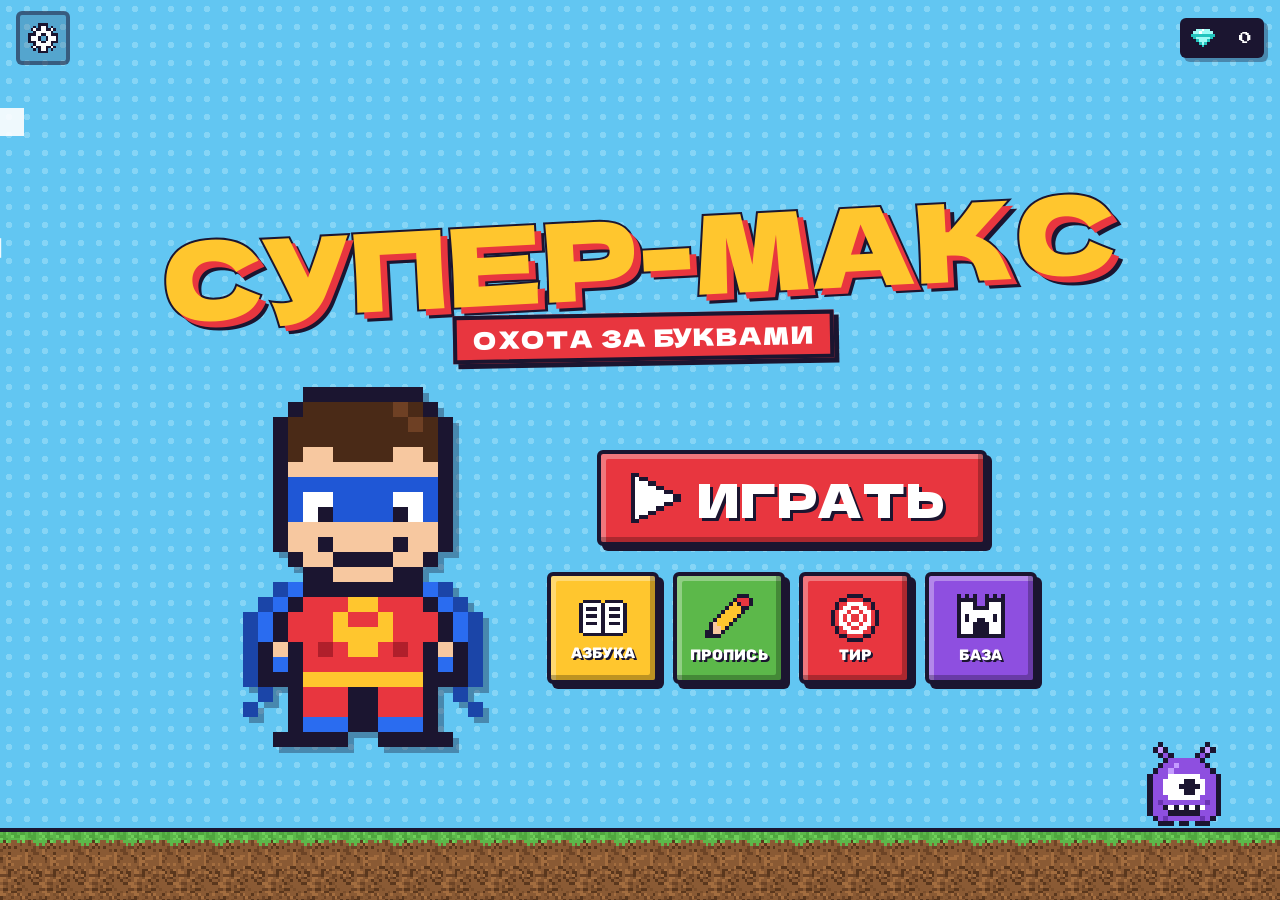
==== index.html @ d4755376 "Супер-Макс: игра с детским голосом, офлайн-режим для iPad Co-Authored-By: Claude Opus 5.5 <noreply@a" ====
<!doctype html>
<html lang="ru">
<head>
<meta charset="utf-8">
<meta name="viewport" content="width=device-width, initial-scale=1, viewport-fit=cover">
<meta name="apple-mobile-web-app-capable" content="yes">
<meta name="mobile-web-app-capable" content="yes">
<meta name="apple-mobile-web-app-title" content="Супер-Макс">
<meta name="apple-mobile-web-app-status-bar-style" content="black-translucent">
<meta name="theme-color" content="#62c6f2">
<link rel="manifest" href="manifest.webmanifest">
<link rel="apple-touch-icon" href="icon-180.png">
<link rel="icon" type="image/png" href="icon-192.png">
<title>Супер-Макс и буквы</title>
<style>
@font-face{font-family:'Dela Gothic One';font-style:normal;font-weight:400;font-display:swap;src:url([data-uri]) format('woff2');unicode-range:U+0301,U+0400-045F,U+0490-0491,U+04B0-04B1,U+2116}
@font-face{font-family:'Dela Gothic One';font-style:normal;font-weight:400;font-display:swap;src:url([data-uri]) format('woff2');unicode-range:U+0000-00FF,U+0131,U+0152-0153,U+02BB-02BC,U+02C6,U+02DA,U+02DC,U+0304,U+0308,U+0329,U+2000-206F,U+20AC,U+2122,U+2191,U+2193,U+2212,U+2215,U+FEFF,U+FFFD}
@font-face{font-family:'Rubik';font-style:normal;font-weight:500;font-display:swap;src:url([data-uri]) format('woff2');unicode-range:U+0301,U+0400-045F,U+0490-0491,U+04B0-04B1,U+2116}
@font-face{font-family:'Rubik';font-style:normal;font-weight:500;font-display:swap;src:url([data-uri]) format('woff2');unicode-range:U+0000-00FF,U+0131,U+0152-0153,U+02BB-02BC,U+02C6,U+02DA,U+02DC,U+0304,U+0308,U+0329,U+2000-206F,U+20AC,U+2122,U+2191,U+2193,U+2212,U+2215,U+FEFF,U+FFFD}
@font-face{font-family:'Rubik';font-style:normal;font-weight:600;font-display:swap;src:url([data-uri]) format('woff2');unicode-range:U+0301,U+0400-045F,U+0490-0491,U+04B0-04B1,U+2116}
@font-face{font-family:'Rubik';font-style:normal;font-weight:600;font-display:swap;src:url([data-uri]) format('woff2');unicode-range:U+0000-00FF,U+0131,U+0152-0153,U+02BB-02BC,U+02C6,U+02DA,U+02DC,U+0304,U+0308,U+0329,U+2000-206F,U+20AC,U+2122,U+2191,U+2193,U+2212,U+2215,U+FEFF,U+FFFD}
@font-face{font-family:'Rubik';font-style:normal;font-weight:700;font-display:swap;src:url([data-uri]) format('woff2');unicode-range:U+0301,U+0400-045F,U+0490-0491,U+04B0-04B1,U+2116}
@font-face{font-family:'Rubik';font-style:normal;font-weight:700;font-display:swap;src:url([data-uri]) format('woff2');unicode-range:U+0000-00FF,U+0131,U+0152-0153,U+02BB-02BC,U+02C6,U+02DA,U+02DC,U+0304,U+0308,U+0329,U+2000-206F,U+20AC,U+2122,U+2191,U+2193,U+2212,U+2215,U+FEFF,U+FFFD}
@font-face{font-family:'Rubik';font-style:normal;font-weight:800;font-display:swap;src:url([data-uri]) format('woff2');unicode-range:U+0301,U+0400-045F,U+0490-0491,U+04B0-04B1,U+2116}
@font-face{font-family:'Rubik';font-style:normal;font-weight:800;font-display:swap;src:url([data-uri]) format('woff2');unicode-range:U+0000-00FF,U+0131,U+0152-0153,U+02BB-02BC,U+02C6,U+02DA,U+02DC,U+0304,U+0308,U+0329,U+2000-206F,U+20AC,U+2122,U+2191,U+2193,U+2212,U+2215,U+FEFF,U+FFFD}
@font-face{font-family:'Press Start 2P';font-style:normal;font-weight:400;font-display:swap;src:url([data-uri]) format('woff2');unicode-range:U+0000-00FF,U+0131,U+0152-0153,U+02BB-02BC,U+02C6,U+02DA,U+02DC,U+0304,U+0308,U+0329,U+2000-206F,U+20AC,U+2122,U+2191,U+2193,U+2212,U+2215,U+FEFF,U+FFFD}
:root{
  /* Layout: one fixed game stage — comic panels in thick ink over a halftone sky, a strip of pixel grass along the bottom */
  --ink:#1b1530;
  --paper:#fff4d6;
  --paper-2:#ffe7a8;
  --sky:#62c6f2;
  --sky-dot:#85d5f6;
  --hero:#e8363f;
  --hero-dk:#b01f2b;
  --sun:#ffc62e;
  --cape:#2a6cf0;
  --grass:#5cb84a;
  --gem:#39e3dc;
  --glitch:#8e4fe0;
  --vowel:#e0303a;
  --cons:#1f57d6;
  --sign:#5d5770;
  --good:#2fa84f;
  --muted:#6b6580;
  --white:#ffffff;
  --slot:#8f8a9e;
  --slot-dk:#4a4560;
  --note-line:#c9def7;
  --f-display:"Dela Gothic One","Arial Black","Rubik",system-ui,sans-serif;
  --f-ui:"Rubik",system-ui,-apple-system,"Segoe UI",Roboto,sans-serif;
  --f-pixel:"Press Start 2P","Courier New",monospace;
  --line:4px;
  --gh:clamp(44px,8vh,84px);
  color-scheme:light;
}

*{box-sizing:border-box}
[hidden]{display:none!important}
html,body{height:100%}
body{
  margin:0;background:var(--sky);color:var(--ink);font-family:var(--f-ui);
  overflow:hidden;-webkit-user-select:none;user-select:none;-webkit-touch-callout:none;
  -webkit-tap-highlight-color:transparent;touch-action:manipulation;overscroll-behavior:none;
}
button{font-family:inherit;color:inherit}
img.spr,.spr{image-rendering:pixelated;image-rendering:crisp-edges}
img{max-width:100%}

#app{
  position:fixed;inset:0;display:flex;flex-direction:column;overflow:hidden;
  padding:max(10px,env(safe-area-inset-top,0px)) max(16px,env(safe-area-inset-right,0px)) max(8px,env(safe-area-inset-bottom,0px)) max(16px,env(safe-area-inset-left,0px));
  background:radial-gradient(var(--sky-dot) 24%,transparent 27%) 0 0/18px 18px,var(--sky);
}
.ground{
  position:absolute;left:0;right:0;bottom:0;height:var(--gh);z-index:0;
  background-image:var(--tex-grass),var(--tex-dirt);
  background-size:calc(var(--gh)*.62) calc(var(--gh)*.62);
  background-repeat:repeat-x,repeat;
  background-position:0 0,0 calc(var(--gh)*.62);
  image-rendering:pixelated;border-top:var(--line) solid var(--ink);
}
.cloud{position:absolute;z-index:0;height:28px;background:var(--white);box-shadow:24px -14px 0 var(--white),48px 0 0 var(--white);width:56px;opacity:.9;animation:drift 60s linear infinite}
.cloud.c1{top:12%;left:-80px}
.cloud.c2{top:26%;left:-80px;animation-duration:85s;animation-delay:-40s;transform:scale(.7)}
@keyframes drift{from{translate:0 0}to{translate:calc(100vw + 160px) 0}}

.screen{position:relative;z-index:1;flex:1;min-height:0;display:flex;flex-direction:column;gap:clamp(8px,1.6vh,16px);padding-bottom:calc(var(--gh)*.35)}

/* ---------- shared pieces ---------- */
.pbtn{
  --c:var(--cape);
  appearance:none;border:var(--line) solid var(--ink);background:var(--c);color:var(--white);
  box-shadow:inset -5px -5px 0 rgba(0,0,0,.26),inset 5px 5px 0 rgba(255,255,255,.32),5px 5px 0 var(--ink);
  border-radius:6px;font:800 clamp(16px,2.2vw,22px)/1 var(--f-ui);letter-spacing:.02em;
  display:inline-flex;align-items:center;justify-content:center;gap:10px;cursor:pointer;
  min-width:60px;min-height:60px;padding:8px 14px;text-transform:uppercase;
  transition:transform .08s ease,box-shadow .08s ease;-webkit-text-stroke:0;
  text-shadow:2px 2px 0 var(--ink);
}
.pbtn:active{transform:translate(3px,3px);box-shadow:inset -5px -5px 0 rgba(0,0,0,.26),inset 5px 5px 0 rgba(255,255,255,.32),2px 2px 0 var(--ink)}
.pbtn:focus-visible{outline:4px dashed var(--white);outline-offset:4px}
.pbtn img{width:34px;height:auto;image-rendering:pixelated;flex:none}
.pbtn.sm{min-width:54px;min-height:54px;padding:6px}
.pbtn.sm img{width:30px}
.pbtn.big{font-size:clamp(20px,3vw,32px);padding:12px 26px;min-height:76px}
.pbtn.big img{width:44px}
.pbtn.ghost{--c:rgba(27,21,48,.18);box-shadow:none;border-color:rgba(27,21,48,.5)}
.pbtn.pulse{animation:pulse 1.1s ease-in-out infinite}
@keyframes pulse{0%,100%{scale:1}50%{scale:1.07}}

.panel{background:var(--paper);border:var(--line) solid var(--ink);box-shadow:7px 7px 0 var(--ink);border-radius:4px;position:relative}

.hud{display:flex;align-items:center;justify-content:space-between;gap:12px;min-height:56px}
.gemcount{display:flex;align-items:center;gap:8px;background:var(--ink);color:var(--white);font:13px/1 var(--f-pixel);padding:8px 12px 8px 8px;border-radius:6px;box-shadow:4px 4px 0 rgba(27,21,48,.35);flex:none}
.gemcount img{width:30px}
.gemcount b{font-weight:400;min-width:2ch;text-align:right;font-variant-numeric:tabular-nums}
.gemcount.bump{animation:bump .35s ease}
@keyframes bump{50%{scale:1.25}}
.scr-title{font:400 clamp(20px,3.4vw,34px)/1 var(--f-display);color:var(--white);-webkit-text-stroke:2px var(--ink);paint-order:stroke fill;text-shadow:3px 3px 0 var(--ink);text-align:center;flex:1;min-width:0}

.bubble{
  position:relative;background:var(--white);border:var(--line) solid var(--ink);border-radius:26px;
  padding:10px 12px 10px 20px;box-shadow:5px 5px 0 var(--ink);display:flex;align-items:center;gap:12px;
  font:800 clamp(18px,3vh,30px)/1.1 var(--f-ui);min-width:0;flex-wrap:wrap;
}
.bubble::before{content:"";position:absolute;left:-26px;top:50%;width:28px;height:28px;margin-top:-14px;background:var(--ink);clip-path:polygon(100% 8%,0 62%,100% 92%)}
.bubble::after{content:"";position:absolute;left:-15px;top:50%;width:19px;height:16px;margin-top:-8px;background:var(--white);clip-path:polygon(100% 0,0 62%,100% 100%)}
.bubble .ptext{min-width:0}
.bubble .pbtn{min-width:56px;min-height:56px;padding:6px}
.bubble .pbtn img{width:34px}
.bubble .tgt{font:700 1.4em/1 var(--f-ui);color:var(--ink);background:var(--paper);border:3px solid var(--ink);border-radius:6px;padding:2px 12px;min-width:1.6em;text-align:center}

/* ---------- home ---------- */
.home-main{flex:1;min-height:0;display:flex;flex-direction:column;align-items:center;justify-content:center;gap:clamp(10px,3vh,34px)}
.logo{text-align:center;rotate:-3deg;display:flex;flex-direction:column;align-items:center}
.logo-top{font:400 clamp(40px,min(9vw,12vh),112px)/.95 var(--f-display);color:var(--sun);-webkit-text-stroke:4px var(--ink);paint-order:stroke fill;text-shadow:6px 6px 0 var(--hero),9px 9px 0 var(--ink);letter-spacing:.01em;white-space:nowrap}
.logo-sub{margin-top:10px;background:var(--hero);color:var(--white);border:var(--line) solid var(--ink);box-shadow:5px 5px 0 var(--ink);font:400 clamp(14px,2.2vw,24px)/1 var(--f-display);padding:8px 16px;rotate:2deg;letter-spacing:.06em}
.home-row{display:flex;align-items:center;justify-content:center;gap:clamp(16px,5vw,64px);min-height:0}
.hero-big{appearance:none;border:0;background:none;padding:0;cursor:pointer;position:relative}
.hero-big img{height:min(40vh,30vw);width:auto;display:block;filter:drop-shadow(6px 6px 0 rgba(27,21,48,.35))}
.float{animation:float 2.4s ease-in-out infinite}
@keyframes float{0%,100%{translate:0 0}50%{translate:0 -10px}}
.home-actions{display:flex;flex-direction:column;align-items:center;gap:clamp(14px,3vh,26px)}
.pbtn.play{--c:var(--hero);font:400 clamp(26px,4vw,46px)/1 var(--f-display);padding:18px 38px 18px 30px;min-height:96px;gap:16px;text-shadow:3px 3px 0 var(--ink)}
.pbtn.play img{width:clamp(36px,4vw,50px)}
.tiles{display:grid;grid-template-columns:repeat(4,auto);gap:14px}
.pbtn.tile{flex-direction:column;gap:6px;width:clamp(84px,10vw,112px);height:clamp(84px,10vw,112px);font-size:clamp(12px,1.4vw,15px);padding:6px}
.pbtn.tile img{width:clamp(34px,4.4vw,48px)}
.peek{appearance:none;border:0;background:none;padding:0;position:absolute;right:max(10px,3vw);bottom:calc(var(--gh) - 6px);width:clamp(54px,7vw,84px);z-index:1;cursor:pointer;animation:peek 6s ease-in-out infinite}
.peek img{width:100%;display:block}
@keyframes peek{0%,70%,100%{translate:0 70%}78%,92%{translate:0 0}}
.parent-btn{position:relative}

/* glitch effect */
.glitchy{animation:glitch 2.6s steps(1) infinite}
@keyframes glitch{
  0%,88%,100%{filter:none;translate:0 0}
  90%{filter:drop-shadow(3px 0 0 #ff3cac) drop-shadow(-3px 0 0 #22e0ff);translate:-2px 1px}
  93%{filter:drop-shadow(-4px 0 0 #ff3cac) drop-shadow(4px 0 0 #22e0ff);translate:3px -1px}
  96%{filter:drop-shadow(2px 0 0 #22e0ff);translate:0 2px}
}

/* ---------- game ---------- */
.boss{flex:1;display:flex;align-items:center;gap:10px;max-width:560px;min-width:0}
.boss-img{width:clamp(40px,5vw,56px);flex:none}
.boss-img.hit{animation:bossHit .4s ease}
@keyframes bossHit{20%{translate:-6px 0;filter:brightness(2)}40%{translate:6px 0}60%{translate:-3px 0}}
.boss[hidden]{display:none}
.hp{flex:1;display:flex;gap:4px;padding:5px;background:var(--ink);border-radius:6px;min-width:0}
.hp i{flex:1;height:18px;background:var(--glitch);box-shadow:inset 0 -5px 0 rgba(0,0,0,.25),inset 0 4px 0 rgba(255,255,255,.3);border-radius:2px;transition:background .2s}
.hp i.off{background:#3b3352;box-shadow:none}
.free-title{flex:1;text-align:center}

.stage{flex:1;min-height:0;display:flex;flex-direction:column;position:relative}
.task{flex:1;min-height:0;display:flex;flex-direction:column;align-items:center;gap:clamp(10px,2.4vh,26px);animation:taskIn .35s ease-out}
@keyframes taskIn{from{opacity:0;translate:0 14px}to{opacity:1;translate:0 0}}
.prompt{display:flex;align-items:center;gap:30px;max-width:100%}
.hero-mini{height:clamp(64px,13vh,120px);width:auto;flex:none;cursor:pointer;filter:drop-shadow(4px 4px 0 rgba(27,21,48,.3))}
.opts{flex:1;min-height:0;width:100%;display:grid;place-content:center;gap:var(--gap,18px);--bs:120px}

/* letter blocks */
.lb{
  width:var(--bs);height:var(--bs);position:relative;padding:0;cursor:pointer;
  border:var(--line) solid var(--ink);border-radius:5px;
  background:var(--tex) 0 0/100% 100%;image-rendering:pixelated;
  box-shadow:5px 5px 0 var(--ink),inset -6px -6px 0 rgba(0,0,0,.22),inset 6px 6px 0 rgba(255,255,255,.22);
  transition:transform .1s ease,opacity .25s ease,filter .25s ease;
}
.lb:active{transform:translate(2px,2px)}
.lb .face{position:absolute;inset:15%;background:var(--paper);border:3px solid var(--ink);border-radius:3px;display:grid;place-items:center;font:700 calc(var(--bs)*.5)/1 var(--f-letter,var(--f-ui));color:var(--ink);overflow:hidden}
.lb .face span{display:block;transform:translateY(-.02em)}
.lb .crack{position:absolute;inset:0;background:var(--crack) 0 0/100% 100%;image-rendering:pixelated;pointer-events:none;opacity:.85}
.lb.shake{animation:shake .42s ease}
@keyframes shake{20%{translate:-9px 0}40%{translate:9px 0}60%{translate:-6px 0}80%{translate:4px 0}}
.lb.dead{opacity:.32;filter:grayscale(1);pointer-events:none}
.lb.hint{animation:hint 1s ease-in-out infinite;z-index:2}
@keyframes hint{0%,100%{box-shadow:5px 5px 0 var(--ink),0 0 0 0 rgba(255,198,46,.9)}50%{box-shadow:5px 5px 0 var(--ink),0 0 0 14px rgba(255,198,46,.55)}}
.lb.gone{animation:gone .3s ease-in forwards;pointer-events:none}
@keyframes gone{to{scale:1.25;opacity:0}}

.boss-big{height:min(36vh,300px);width:auto;filter:drop-shadow(8px 8px 0 rgba(27,21,48,.35))}

/* match sample */
.sample{display:flex;align-items:center;gap:18px}
.sample .lb{--bs:clamp(92px,20vh,170px);cursor:default}
.sample .arrow{font:400 clamp(30px,5vh,52px)/1 var(--f-display);color:var(--white);-webkit-text-stroke:3px var(--ink);paint-order:stroke fill}

/* intro */
.intro,.splash{justify-content:center}
.banner{font:400 clamp(26px,5vh,52px)/1 var(--f-display);color:var(--sun);-webkit-text-stroke:3px var(--ink);paint-order:stroke fill;text-shadow:4px 4px 0 var(--hero),6px 6px 0 var(--ink);rotate:-2deg;text-align:center}
.intro-main{display:flex;align-items:center;justify-content:center;gap:clamp(16px,4vw,48px);flex-wrap:wrap;min-height:0}
.bigletter{
  appearance:none;cursor:pointer;display:flex;align-items:baseline;justify-content:center;gap:.12em;
  min-width:min(38vh,32vw);height:min(38vh,32vw);padding:0 .3em;
  background:var(--paper);border:6px solid var(--ink);box-shadow:9px 9px 0 var(--ink);border-radius:8px;
  font:700 min(30vh,25vw)/1 var(--f-ui);position:relative;rotate:-2deg;
}
.bigletter .low{font-size:.62em}
.bigletter.v{color:var(--vowel)}.bigletter.c{color:var(--cons)}.bigletter.s{color:var(--sign)}
.bigletter:active{scale:.97}
.bigletter .lbl{position:absolute;left:50%;bottom:-18px;translate:-50% 0;font:400 14px/1 var(--f-pixel);background:var(--ink);color:var(--white);padding:6px 10px;border-radius:4px;white-space:nowrap}
.pics{display:flex;gap:clamp(10px,2vw,20px);flex-wrap:wrap;justify-content:center}
.pic{
  appearance:none;cursor:pointer;background:var(--white);border:var(--line) solid var(--ink);box-shadow:5px 5px 0 var(--ink);border-radius:6px;
  display:flex;flex-direction:column;align-items:center;gap:6px;padding:10px 12px 8px;min-width:clamp(96px,14vw,150px);
}
.pic:active{translate:2px 2px}
.emo{font-size:clamp(46px,9vh,92px);line-height:1.05;font-family:"Apple Color Emoji","Segoe UI Emoji","Noto Color Emoji",sans-serif}
.emo img{height:1em;width:auto;image-rendering:pixelated;display:block}
.word{font:700 clamp(15px,2.4vh,22px)/1 var(--f-ui);letter-spacing:.06em;color:var(--ink);white-space:nowrap}
.word b{color:var(--hero);font-weight:800}
.next{margin-top:4px}

/* picture task */
.pic-card{background:var(--white);border:var(--line) solid var(--ink);box-shadow:6px 6px 0 var(--ink);border-radius:8px;padding:10px 26px 12px;display:flex;flex-direction:column;align-items:center;gap:8px;cursor:pointer;rotate:1.5deg}
.pic-card .emo{font-size:clamp(64px,15vh,140px)}
.pic-card .word{font-size:clamp(20px,3.4vh,32px);min-height:1em}
.pic-card .word .q{color:var(--muted)}
.pic-row{display:flex;align-items:center;gap:20px}
.pic-body{flex:1;min-height:0;width:100%;display:flex;flex-direction:column;align-items:center;gap:clamp(10px,2.4vh,26px)}

/* trace */
.trace-wrap{flex:1;min-height:0;width:100%;display:grid;place-items:center}
.trace-cv{display:block;background:var(--white);border:var(--line) solid var(--ink);box-shadow:7px 7px 0 var(--ink);border-radius:6px;touch-action:none;cursor:crosshair}
.tools{display:flex;gap:10px}

/* arcade */
.arc-top{display:flex;align-items:center;gap:16px;width:100%;justify-content:center;flex-wrap:wrap}
.timer{width:min(320px,40vw);height:22px;background:var(--ink);border-radius:6px;padding:4px}
.timer i{display:block;height:100%;width:100%;background:var(--sun);border-radius:3px;transform-origin:left center}
.stars{display:flex;gap:4px}
.stars img{width:clamp(22px,3vw,32px);opacity:.25;filter:grayscale(1)}
.stars img.on{opacity:1;filter:none;animation:bump .3s}
.arena{flex:1;min-height:0;width:100%;position:relative;overflow:hidden;border:var(--line) solid var(--ink);border-radius:8px;background:linear-gradient(#2b2357,#5a3fa0 70%,#8e4fe0);box-shadow:6px 6px 0 var(--ink)}
.arena::before{content:"";position:absolute;inset:0;background:radial-gradient(rgba(255,255,255,.7) 1px,transparent 1.6px) 0 0/46px 46px,radial-gradient(rgba(255,255,255,.4) 1px,transparent 1.6px) 23px 17px/58px 58px;pointer-events:none}
.drone{position:absolute;left:0;top:0;--bs:clamp(78px,13vh,118px);will-change:transform}
.drone .lb{pointer-events:none}
.drone::before,.drone::after{content:"";position:absolute;top:-14px;width:44%;height:12px;background:var(--white);border:3px solid var(--ink);border-radius:8px;animation:flap .18s steps(2) infinite}
.drone::before{left:-6%;rotate:-14deg}
.drone::after{right:-6%;rotate:14deg}
@keyframes flap{50%{translate:0 5px}}
.drone.nope .lb{animation:shake .4s ease;filter:saturate(.3) brightness(.8)}
.arc-hero{position:absolute;left:2%;bottom:2%;height:24%;max-height:150px;width:auto;z-index:2;pointer-events:none}
.zaps{position:absolute;inset:0;width:100%;height:100%;pointer-events:none;z-index:3}
.zaps line{stroke-linecap:round}

/* reward */
.rw{flex:1;min-height:0;display:flex;flex-direction:column;align-items:center;justify-content:center;gap:clamp(10px,2.6vh,26px)}
.rw-title{font:400 clamp(44px,10vh,104px)/1 var(--f-display);color:var(--sun);-webkit-text-stroke:4px var(--ink);paint-order:stroke fill;text-shadow:6px 6px 0 var(--hero),9px 9px 0 var(--ink);rotate:-4deg;animation:slam .5s cubic-bezier(.2,1.8,.4,1)}
@keyframes slam{from{scale:2.6;opacity:0}to{scale:1;opacity:1}}
.rw-scene{display:flex;align-items:flex-end;gap:clamp(16px,4vw,48px)}
.rw-hero{height:clamp(110px,24vh,220px)}
.rw-glitch{height:clamp(54px,11vh,96px);rotate:160deg;opacity:.85;animation:dizzy 1.4s ease-in-out infinite}
@keyframes dizzy{50%{rotate:200deg;translate:0 -8px}}
.rw-gems{display:flex;align-items:center;gap:10px;background:var(--ink);color:var(--white);padding:12px 18px;border-radius:10px;font:clamp(18px,3vh,28px)/1 var(--f-pixel);box-shadow:6px 6px 0 rgba(27,21,48,.35)}
.rw-gems img{width:clamp(36px,6vh,56px)}
.rw-letters{display:flex;gap:12px;flex-wrap:wrap;justify-content:center;max-width:900px}
.rw-actions{display:flex;gap:16px;flex-wrap:wrap;justify-content:center}

/* tiles with stars (reward + collection) */
.slot{
  appearance:none;position:relative;cursor:pointer;aspect-ratio:1;border-radius:4px;padding:0;
  background:var(--slot);border:3px solid var(--ink);
  box-shadow:inset 4px 4px 0 var(--slot-dk),inset -4px -4px 0 #c9c4d8;
  display:flex;flex-direction:column;align-items:center;justify-content:center;gap:2px;
}
.slot .ch{font:700 clamp(30px,5.4vh,48px)/1 var(--f-ui);color:var(--white);-webkit-text-stroke:2px var(--ink);paint-order:stroke fill;text-shadow:3px 3px 0 var(--ink)}
.slot.v .ch{color:#ff6b72}.slot.c .ch{color:#7fb0ff}.slot.s .ch{color:#d8d3e6}
.slot .st{display:flex;gap:1px}
.slot .st img{width:clamp(13px,2.1vh,20px);opacity:.3;filter:grayscale(1) brightness(1.6)}
.slot .st img.on{opacity:1;filter:none}
.slot.lv1{box-shadow:inset 4px 4px 0 var(--slot-dk),inset -4px -4px 0 #c9c4d8,0 0 0 3px #d8dde6}
.slot.lv2{background:#b28a2a;box-shadow:inset 4px 4px 0 #7a5c12,inset -4px -4px 0 #f0cf6c}
.slot.lv3{background:#1fa9a3;box-shadow:inset 4px 4px 0 #0f6e6a,inset -4px -4px 0 #8ff5ef}
.slot.locked{background:#3b3352;box-shadow:inset 4px 4px 0 #241e36,inset -4px -4px 0 #5a5175;cursor:pointer}
.slot.locked img.lock{width:42%}
.slot.up{animation:levelup 1s ease 2}
@keyframes levelup{50%{scale:1.15;filter:brightness(1.4)}}
.rw-letters .slot{width:clamp(64px,10vh,90px)}

/* base */
.base-title{flex:1;min-width:0;display:flex;align-items:center;justify-content:center;gap:12px;flex-wrap:wrap}
.base-title b{font:400 clamp(18px,3vw,30px)/1 var(--f-display);color:var(--white);-webkit-text-stroke:2px var(--ink);paint-order:stroke fill;text-shadow:3px 3px 0 var(--ink)}
.bar{width:min(240px,30vw);height:20px;background:var(--ink);padding:4px;border-radius:6px}
.bar i{display:block;height:100%;background:var(--gem);border-radius:2px;width:0;transition:width .2s}
.base-count{font:12px/1 var(--f-pixel);color:var(--ink);background:var(--white);padding:6px 8px;border:3px solid var(--ink);border-radius:4px}
.base-stage{flex:1;min-height:0;position:relative}
#base-cv{position:absolute;inset:0;width:100%;height:100%}
.base-foot{display:flex;align-items:center;justify-content:space-between;gap:14px;flex-wrap:wrap}
.built{display:flex;gap:10px;align-items:flex-end;flex-wrap:wrap;min-height:40px}
.built .bt{display:flex;align-items:flex-end;gap:4px;background:rgba(255,255,255,.75);border:3px solid var(--ink);border-radius:6px;padding:4px 8px}
.built canvas{image-rendering:pixelated;display:block}
.built span{font:11px/1 var(--f-pixel)}
.base-hint{font:700 clamp(14px,2vh,18px)/1.2 var(--f-ui);background:var(--white);border:3px solid var(--ink);border-radius:8px;padding:8px 12px}

/* collection */
.abc-wrap{flex:1;min-height:0;overflow-y:auto;padding:4px 8px 12px 4px;-webkit-overflow-scrolling:touch}
.abc-grid{display:grid;grid-template-columns:repeat(auto-fill,minmax(clamp(68px,9vw,96px),1fr));gap:clamp(8px,1.2vw,14px);max-width:1100px;margin:0 auto}
.abc-legend{display:flex;gap:14px;justify-content:center;flex-wrap:wrap;font:700 14px/1.2 var(--f-ui);margin:4px 0 10px}
.abc-legend span{background:var(--white);border:3px solid var(--ink);border-radius:6px;padding:5px 9px;display:inline-flex;gap:6px;align-items:center}
.abc-legend img{width:14px}

/* modal */
.modal{position:fixed;inset:0;z-index:40;background:rgba(27,21,48,.55);display:grid;place-items:center;padding:16px}
.modal-box{max-width:min(720px,100%);max-height:100%;overflow:auto;padding:clamp(16px,3vh,28px);display:flex;flex-direction:column;align-items:center;gap:16px;animation:taskIn .25s ease-out}
.modal-box h3{margin:0;font:400 clamp(20px,3vh,28px)/1.1 var(--f-display);text-align:center}
.modal-row{display:flex;gap:14px;flex-wrap:wrap;justify-content:center;align-items:center}
.gate-q{font:800 clamp(26px,5vh,40px)/1 var(--f-ui)}
.gate-a{min-width:84px;font-size:26px}
.card-top{display:flex;align-items:center;gap:20px;flex-wrap:wrap;justify-content:center}
.card-top .bigletter{min-width:min(30vh,40vw);height:min(30vh,40vw);font-size:min(22vh,30vw)}

/* parent */
.parent-wrap{flex:1;min-height:0;overflow-y:auto;-webkit-overflow-scrolling:touch;padding:4px 10px 18px 4px;-webkit-user-select:text;user-select:text}
.parent{max-width:820px;margin:0 auto;padding:clamp(16px,3vw,28px);display:flex;flex-direction:column;gap:20px;font:500 16px/1.45 var(--f-ui)}
.parent h3{margin:0 0 8px;font:400 20px/1.15 var(--f-display);letter-spacing:.01em}
.parent p{margin:0 0 8px;max-width:65ch}
.parent .muted{color:var(--muted);font-size:14px}
.parent label{display:flex;gap:10px;align-items:center;margin:6px 0;cursor:pointer}
.parent input[type=text],.parent select{font:600 17px/1.2 var(--f-ui);padding:10px 12px;border:3px solid var(--ink);border-radius:6px;background:var(--white);color:var(--ink);min-width:0;max-width:100%}
.parent input[type=range]{width:min(260px,100%)}
.parent input[type=radio],.parent input[type=checkbox]{width:22px;height:22px;accent-color:var(--hero)}
.parent .row{display:flex;gap:12px;flex-wrap:wrap;align-items:center}
.parent .pbtn{font-size:15px;min-height:48px;text-transform:none;text-shadow:1px 1px 0 var(--ink)}
.parent section{border-top:3px dashed rgba(27,21,48,.25);padding-top:16px}
.parent section:first-of-type{border-top:0;padding-top:0}
.pgrid{display:grid;grid-template-columns:repeat(auto-fill,minmax(70px,1fr));gap:8px}
.pcell{background:var(--white);border:2px solid var(--ink);border-radius:6px;padding:6px 4px;text-align:center;font:600 12px/1.25 var(--f-ui)}
.pcell b{display:block;font:700 22px/1.1 var(--f-ui)}
.pcell.l0{background:#fff}.pcell.l1{background:#e9eef6}.pcell.l2{background:#fbe7a6}.pcell.l3{background:#bff3ef}
.pcell.lk{opacity:.45}
.pstat{display:flex;gap:18px;flex-wrap:wrap}
.pstat div{background:var(--white);border:3px solid var(--ink);border-radius:8px;padding:8px 14px}
.pstat b{display:block;font:700 26px/1.1 var(--f-ui);font-variant-numeric:tabular-nums}
.warn{background:#ffe1e1;border:3px solid var(--hero);border-radius:8px;padding:10px 12px}
.okmsg{background:#dff6e3;border:3px solid var(--good);border-radius:8px;padding:10px 12px}

/* fx */
#fx{position:fixed;inset:0;width:100%;height:100%;pointer-events:none;z-index:60}
#fxl{position:fixed;inset:0;pointer-events:none;z-index:61;overflow:hidden}
.burst{position:absolute;width:0;height:0}
.burst-in{position:absolute;left:0;top:0;translate:-50% -50%;display:grid;place-items:center;animation:burst .95s cubic-bezier(.2,1.5,.4,1) forwards;rotate:var(--rot,0deg)}
.burst-in svg{position:absolute;width:calc(var(--w,180px)*1.35);height:calc(var(--w,180px)*1.1);overflow:visible}
.burst-in svg polygon{fill:var(--bf,#ffffff);stroke:var(--ink);stroke-width:7;stroke-linejoin:round}
.burst-in span{position:relative;font:400 var(--fs,40px)/1 var(--f-display);color:var(--bt,var(--sun));-webkit-text-stroke:3px var(--ink);paint-order:stroke fill;text-shadow:3px 3px 0 var(--ink);white-space:nowrap}
@keyframes burst{0%{scale:.2;opacity:0}18%{scale:1.12;opacity:1}30%{scale:1}78%{opacity:1;translate:-50% -60%}100%{opacity:0;translate:-50% -85%;scale:.92}}
.flygem{position:fixed;left:0;top:0;width:34px;z-index:62;pointer-events:none;image-rendering:pixelated}

/* orientation */
@media (orientation:portrait){
  .home-row{flex-direction:column;gap:18px}
  .hero-big img{height:min(30vh,48vw)}
  .tiles{grid-template-columns:repeat(2,auto)}
  .intro-main{flex-direction:column;gap:22px}
  .bigletter{min-width:min(30vh,56vw);height:min(30vh,56vw);font-size:min(23vh,42vw)}
  .pic-row{flex-direction:column}
}
@media (max-width:560px){
  .prompt{gap:22px}
  .hero-mini{height:62px}
  .bubble{font-size:18px;padding:8px 8px 8px 14px}
  .hud{gap:8px}
  .gemcount{font-size:11px;padding:6px 8px 6px 6px}
  .gemcount img{width:24px}
  .pbtn.play{min-height:80px;padding:14px 26px}
  .tiles{gap:12px}
}
@media (max-height:520px){
  .pic-body{flex-direction:row;justify-content:center}
  .pic-body .opts{flex:1;height:100%}
  .pic-card .emo{font-size:min(20vh,90px)}
  .logo-top{font-size:clamp(34px,8vh,64px)}
  .hero-big img{height:34vh}
  .pbtn.play{min-height:72px;padding:12px 26px}
  .pbtn.tile{width:76px;height:76px}
}
@media (prefers-reduced-motion:reduce){
  *,*::before,*::after{animation-duration:.01ms!important;animation-iteration-count:1!important;transition-duration:.01ms!important}
}

</style>
</head>
<body>
<noscript><div style="position:fixed;inset:0;z-index:99;background:rgba(27,21,48,.86);display:flex;align-items:center;justify-content:center;padding:24px;font:600 20px/1.45 system-ui,sans-serif;color:#1b1530"><div style="background:#fff4d6;border:4px solid #1b1530;border-radius:10px;padding:22px 26px;max-width:560px"><b style="font-size:24px">Это просмотр файла — здесь игра не запускается.</b><br><br>На iPad откройте в Safari адрес<br><b style="font-size:24px">zummcheg-adm.github.io/supermax</b><br>и нажмите «Поделиться» → «На экран „Домой“». Потом игра работает без интернета.</div></div></noscript>
<div id="app">
  <div class="cloud c1"></div>
  <div class="cloud c2"></div>
  <div class="ground"></div>

  <!-- HOME -->
  <section id="scr-home" class="screen">
    <div class="hud">
      <button class="pbtn sm ghost" id="btn-parent" aria-label="Для взрослых"><img class="spr" data-spr="i_gear" alt=""></button>
      <div class="gemcount" aria-label="Алмазы"><img class="spr" data-spr="gem" alt=""><b>0</b></div>
    </div>
    <div class="home-main">
      <div class="logo">
        <div class="logo-top" id="logo-name">СУПЕР-МАКС</div>
        <div class="logo-sub">ОХОТА ЗА БУКВАМИ</div>
      </div>
      <div class="home-row">
        <button class="hero-big" id="home-hero" aria-label="Герой"><img class="spr float" id="home-hero-img" data-spr="hero" alt=""></button>
        <div class="home-actions">
          <button class="pbtn play pulse" id="btn-play"><img class="spr" data-spr="i_play" alt=""><span>ИГРАТЬ</span></button>
          <div class="tiles">
            <button class="pbtn tile" data-go="abc" style="--c:var(--sun)"><img class="spr" data-spr="i_book" alt=""><span>Азбука</span></button>
            <button class="pbtn tile" data-go="write" style="--c:var(--grass)"><img class="spr" data-spr="i_pencil" alt=""><span>Пропись</span></button>
            <button class="pbtn tile" data-go="tir" style="--c:var(--hero)"><img class="spr" data-spr="i_target" alt=""><span>Тир</span></button>
            <button class="pbtn tile" data-go="base" style="--c:var(--glitch)"><img class="spr" data-spr="i_castle" alt=""><span>База</span></button>
          </div>
        </div>
      </div>
    </div>
    <button class="peek" id="peek" aria-label="Глюк"><img class="spr glitchy" data-spr="glitch" alt=""></button>
  </section>

  <!-- GAME -->
  <section id="scr-game" class="screen" hidden>
    <div class="hud">
      <button class="pbtn sm" id="btn-exit" aria-label="Домой"><img class="spr" data-spr="i_home" alt=""></button>
      <div class="boss" id="boss"><img class="spr boss-img glitchy" id="boss-img" data-spr="glitch" alt=""><div class="hp" id="hp"></div></div>
      <div class="scr-title free-title" id="free-title" hidden></div>
      <div class="gemcount"><img class="spr" data-spr="gem" alt=""><b>0</b></div>
    </div>
    <div id="stage" class="stage"></div>
  </section>

  <!-- REWARD -->
  <section id="scr-reward" class="screen" hidden>
    <div class="rw">
      <div class="rw-title" id="rw-title">ПОБЕДА!</div>
      <div class="rw-scene">
        <img class="spr rw-hero float" data-spr="hero" alt="">
        <div class="rw-gems"><img class="spr" data-spr="gem" alt=""><b id="rw-n">+0</b></div>
        <img class="spr rw-glitch" data-spr="glitch" alt="">
      </div>
      <div class="rw-letters" id="rw-letters"></div>
      <div class="rw-actions">
        <button class="pbtn big pulse" id="rw-build" style="--c:var(--glitch)"><img class="spr" data-spr="i_castle" alt=""><span>Строить</span></button>
        <button class="pbtn big" id="rw-again" style="--c:var(--hero)"><img class="spr" data-spr="i_play" alt=""><span>Ещё</span></button>
        <button class="pbtn big" id="rw-home" aria-label="Домой"><img class="spr" data-spr="i_home" alt=""></button>
      </div>
    </div>
  </section>

  <!-- BASE -->
  <section id="scr-base" class="screen" hidden>
    <div class="hud">
      <button class="pbtn sm" data-home aria-label="Домой"><img class="spr" data-spr="i_home" alt=""></button>
      <div class="base-title"><b id="base-name">Домик</b><div class="bar"><i id="base-bar"></i></div><span class="base-count" id="base-count">0/0</span></div>
      <div class="gemcount"><img class="spr" data-spr="gem" alt=""><b>0</b></div>
    </div>
    <div class="base-stage" id="base-stage"><canvas id="base-cv"></canvas></div>
    <div class="base-foot">
      <div class="built" id="built"></div>
      <button class="pbtn big" id="base-play" style="--c:var(--hero)"><img class="spr" data-spr="i_play" alt=""><span>Играть</span></button>
    </div>
  </section>

  <!-- ABC / WRITE -->
  <section id="scr-abc" class="screen" hidden>
    <div class="hud">
      <button class="pbtn sm" data-home aria-label="Домой"><img class="spr" data-spr="i_home" alt=""></button>
      <div class="scr-title" id="abc-title">АЗБУКА</div>
      <div class="gemcount"><img class="spr" data-spr="gem" alt=""><b>0</b></div>
    </div>
    <div class="abc-wrap"><div class="abc-grid" id="abc-grid"></div></div>
  </section>

  <!-- PARENT -->
  <section id="scr-parent" class="screen" hidden>
    <div class="hud">
      <button class="pbtn sm" data-home aria-label="Домой"><img class="spr" data-spr="i_home" alt=""></button>
      <div class="scr-title">ДЛЯ РОДИТЕЛЕЙ</div>
      <div style="width:54px"></div>
    </div>
    <div class="parent-wrap"><div class="parent panel" id="parent"></div></div>
  </section>
</div>

<div id="modal" class="modal" hidden><div class="modal-box panel" id="modal-box"></div></div>
<canvas id="fx"></canvas>
<div id="fxl"></div>

<script>
'use strict';
/* =========================================================
   Супер-Макс: тренажёр букв. Один файл, без внешних библиотек.
   ========================================================= */

/* ---------- utils ---------- */
const $ = (s, r = document) => r.querySelector(s);
const $$ = (s, r = document) => [...r.querySelectorAll(s)];
const sleep = ms => new Promise(r => setTimeout(r, ms));
const nextFrame = () => new Promise(r => requestAnimationFrame(() => r()));
const rnd = (a, b) => a + Math.random() * (b - a);
const ri = (a, b) => Math.floor(rnd(a, b + 1));
const pick = a => a[Math.floor(Math.random() * a.length)];
const clamp = (v, a, b) => Math.max(a, Math.min(b, v));
const cap = s => s ? s.charAt(0).toUpperCase() + s.slice(1) : s;
const esc = s => String(s).replace(/[&<>"]/g, c => ({ '&': '&amp;', '<': '&lt;', '>': '&gt;', '"': '&quot;' }[c]));
const easeOut = t => 1 - Math.pow(1 - t, 3);
function shuffle(a) { a = a.slice(); for (let i = a.length - 1; i > 0; i--) { const j = Math.floor(Math.random() * (i + 1)); [a[i], a[j]] = [a[j], a[i]]; } return a; }
function plural(n, one, few, many) { const m10 = n % 10, m100 = n % 100; if (m10 === 1 && m100 !== 11) return one; if (m10 >= 2 && m10 <= 4 && (m100 < 12 || m100 > 14)) return few; return many; }
function mulberry32(a) { return function () { a |= 0; a = a + 0x6D2B79F5 | 0; let t = Math.imul(a ^ a >>> 15, 1 | a); t = t + Math.imul(t ^ t >>> 7, 61 | t) ^ t; return ((t ^ t >>> 14) >>> 0) / 4294967296; }; }
const STOP = { stop: true };

/* ---------- letters ---------- */
// [буква, тип (v гласная / c согласная / s знак), имя-звук, имя по алфавиту, слова]
const LDATA = [
  ['А', 'v', 'а', 'а', [['арбуз', '🍉'], ['ананас', '🍍'], ['автобус', '🚌'], ['акула', '🦈']]],
  ['Б', 'c', 'бэ', 'бэ', [['банан', '🍌'], ['бабочка', '🦋'], ['белка', '🐿️'], ['барабан', '🥁']]],
  ['В', 'c', 'вэ', 'вэ', [['волк', '🐺'], ['велосипед', '🚲'], ['вишня', '🍒'], ['верблюд', '🐫']]],
  ['Г', 'c', 'гэ', 'гэ', [['гриб', '🍄'], ['гитара', '🎸'], ['груша', '🍐'], ['горилла', '🦍']]],
  ['Д', 'c', 'дэ', 'дэ', [['дом', '🏠'], ['дельфин', '🐬'], ['динозавр', '🦖'], ['дерево', '🌳']]],
  ['Е', 'v', 'е', 'е', [['единорог', '🦄'], ['енот', '🦝']]],
  ['Ё', 'v', 'ё', 'ё', [['ёж', '🦔'], ['ёлка', '🎄']]],
  ['Ж', 'c', 'жэ', 'жэ', [['жираф', '🦒'], ['жук', '🪲']]],
  ['З', 'c', 'зэ', 'зэ', [['зебра', '🦓'], ['заяц', '🐰'], ['зонтик', '☂️'], ['звезда', '⭐']]],
  ['И', 'v', 'и', 'и', [['индюк', '🦃'], ['инопланетянин', '👽'], ['иголка', '🪡']]],
  ['Й', 'c', 'и краткое', 'и краткое', [['попугай', '🦜'], ['трамвай', '🚋'], ['чай', '☕']]],
  ['К', 'c', 'кэ', 'ка', [['кот', '🐱'], ['корова', '🐄'], ['ключ', '🔑'], ['корона', '👑'], ['кенгуру', '🦘']]],
  ['Л', 'c', 'лэ', 'эль', [['лев', '🦁'], ['лиса', '🦊'], ['лимон', '🍋'], ['луна', '🌙']]],
  ['М', 'c', 'мэ', 'эм', [['машина', '🚗'], ['мороженое', '🍦'], ['медведь', '🐻'], ['мёд', '🍯']]],
  ['Н', 'c', 'нэ', 'эн', [['носорог', '🦏'], ['нос', '👃'], ['носки', '🧦'], ['ножницы', '✂️']]],
  ['О', 'v', 'о', 'о', [['облако', '☁️'], ['огурец', '🥒'], ['обезьяна', '🐒'], ['олень', '🦌']]],
  ['П', 'c', 'пэ', 'пэ', [['пингвин', '🐧'], ['пчела', '🐝'], ['пицца', '🍕'], ['паук', '🕷️']]],
  ['Р', 'c', 'рэ', 'эр', [['ракета', '🚀'], ['робот', '🤖'], ['радуга', '🌈'], ['рыба', '🐟']]],
  ['С', 'c', 'сэ', 'эс', [['слон', '🐘'], ['сова', '🦉'], ['солнце', '☀️'], ['самолёт', '✈️']]],
  ['Т', 'c', 'тэ', 'тэ', [['тигр', '🐯'], ['трактор', '🚜'], ['торт', '🎂'], ['тыква', '🎃']]],
  ['У', 'v', 'у', 'у', [['утка', '🦆'], ['улитка', '🐌'], ['ухо', '👂'], ['удочка', '🎣']]],
  ['Ф', 'c', 'фэ', 'эф', [['фламинго', '🦩'], ['фонарик', '🔦'], ['флаг', '🚩'], ['футболка', '👕']]],
  ['Х', 'c', 'хэ', 'ха', [['хомяк', '🐹'], ['хлеб', '🍞'], ['хоккей', '🏒']]],
  ['Ц', 'c', 'цэ', 'цэ', [['цыплёнок', '🐤'], ['цветок', '🌷'], ['цирк', '🎪']]],
  ['Ч', 'c', 'че', 'че', [['черепаха', '🐢'], ['часы', '⌚'], ['чемодан', '🧳'], ['черника', '🫐']]],
  ['Ш', 'c', 'шэ', 'ша', [['шарик', '🎈'], ['шоколад', '🍫'], ['шляпа', '🎩'], ['шарф', '🧣']]],
  ['Щ', 'c', 'щэ', 'ща', [['щенок', '🐶'], ['щит', '🛡️'], ['щётка', '🪥']]],
  ['Ъ', 's', 'твёрдый знак', 'твёрдый знак', [['подъёмный кран', '🏗️']]],
  ['Ы', 'v', 'ы', 'ы', [['сыр', '🧀'], ['дыня', '🍈'], ['мышь', '🐭']]],
  ['Ь', 's', 'мягкий знак', 'мягкий знак', [['конь', '🐴'], ['соль', '🧂'], ['пальто', '🧥']]],
  ['Э', 'v', 'э', 'э', [['экскаватор', '#p_excavator'], ['экран', '📺'], ['эльф', '🧝']]],
  ['Ю', 'v', 'ю', 'ю', [['юла', '#p_yula'], ['юпитер', '🪐']]],
  ['Я', 'v', 'я', 'я', [['яблоко', '🍎'], ['яйцо', '🥚'], ['якорь', '⚓'], ['ящерица', '🦎']]],
];
const ALPHA = LDATA.map(d => d[0]);
const LET = {};
LDATA.forEach(([c, type, sname, aname, words]) => {
  LET[c] = { c, type, sname, aname, words: words.map(([w, e]) => ({ w, e, i: w.toUpperCase().indexOf(c) })) };
});
const BASE_ORDER = ['А', 'М', 'О', 'У', 'С', 'Н', 'Т', 'И', 'Л', 'К', 'Р', 'Ы', 'П', 'Е', 'В', 'Д', 'З', 'Б', 'Я', 'Г', 'Ш', 'Ж', 'Х', 'Ч', 'Й', 'Ю', 'Ё', 'Ф', 'Ц', 'Э', 'Щ', 'Ь', 'Ъ'];
const SIMILAR = {
  'А': ['Л', 'Д'], 'Б': ['В', 'Ь', 'Ъ', 'Р'], 'В': ['Б', 'Р', 'З', 'Ь'], 'Г': ['Т', 'П'], 'Д': ['Л', 'Ц', 'А'],
  'Е': ['Ё', 'З', 'Э'], 'Ё': ['Е'], 'Ж': ['Х', 'К'], 'З': ['Э', 'В', 'Е'], 'И': ['Й', 'Н', 'П'], 'Й': ['И'],
  'К': ['Ж', 'Х'], 'Л': ['П', 'Д', 'А'], 'М': ['Н', 'Л'], 'Н': ['И', 'П'], 'О': ['С', 'Ю', 'Ф'], 'П': ['Л', 'Н', 'Г'],
  'Р': ['Ь', 'В', 'Я'], 'С': ['О', 'Э', 'Е'], 'Т': ['Г', 'П'], 'У': ['Ч', 'Х'], 'Ф': ['О'], 'Х': ['Ж', 'К'],
  'Ц': ['Щ', 'Д', 'Ш'], 'Ч': ['У', 'Ц'], 'Ш': ['Щ', 'Ц', 'Ж'], 'Щ': ['Ш', 'Ц'], 'Ъ': ['Ь', 'Ы'], 'Ы': ['Ь', 'Ъ'],
  'Ь': ['Ъ', 'Ы', 'Р', 'Б'], 'Э': ['З', 'С', 'Ю'], 'Ю': ['О', 'Ы', 'Ь'], 'Я': ['Р', 'Ь'],
};

/* strokes for tracing: letter box 0..100 tall (y down) */
const ARC = (cx, cy, rx, ry, a0, a1) => { const n = Math.max(6, Math.ceil(Math.abs(a1 - a0) / 8)); const o = []; for (let i = 0; i <= n; i++) { const a = (a0 + (a1 - a0) * i / n) * Math.PI / 180; o.push([cx + rx * Math.cos(a), cy + ry * Math.sin(a)]); } return o; };
const CAT = (...parts) => { const o = []; parts.forEach(p => { if (typeof p[0] === 'number') o.push(p); else o.push(...p); }); return o; };
const STROKES = {
  'А': [[[36, 0], [6, 100]], [[36, 0], [66, 100]], [[18, 64], [54, 64]]],
  'Б': [[[10, 0], [10, 100]], [[10, 0], [58, 0]], CAT([10, 44], [36, 44], ARC(36, 72, 26, 28, -90, 90), [10, 100])],
  'В': [[[10, 0], [10, 100]], CAT([10, 0], [34, 0], ARC(34, 23, 20, 23, -90, 90), [10, 46]), CAT([10, 46], [38, 46], ARC(38, 73, 24, 27, -90, 90), [10, 100])],
  'Г': [[[10, 0], [10, 100]], [[10, 0], [58, 0]]],
  'Д': [[[24, 0], [10, 100]], [[24, 0], [62, 0]], [[62, 0], [62, 100]], [[0, 118], [0, 100], [72, 100], [72, 118]]],
  'Е': [[[10, 0], [10, 100]], [[10, 0], [58, 0]], [[10, 50], [50, 50]], [[10, 100], [58, 100]]],
  'Ё': [[[10, 0], [10, 100]], [[10, 0], [58, 0]], [[10, 50], [50, 50]], [[10, 100], [58, 100]], [[22, -18]], [[46, -18]]],
  'Ж': [[[4, 0], [44, 50], [4, 100]], [[44, 0], [44, 100]], [[84, 0], [44, 50], [84, 100]]],
  'З': [CAT(ARC(34, 25, 24, 25, -155, 90), ARC(36, 74, 27, 26, -90, 155))],
  'И': [[[10, 0], [10, 100]], [[10, 100], [62, 0]], [[62, 0], [62, 100]]],
  'Й': [[[10, 0], [10, 100]], [[10, 100], [62, 0]], [[62, 0], [62, 100]], ARC(36, -22, 13, 9, 180, 0)],
  'К': [[[10, 0], [10, 100]], [[58, 0], [12, 52], [60, 100]]],
  'Л': [[[4, 100], [24, 0], [62, 0], [62, 100]]],
  'М': [[[8, 100], [8, 0], [42, 64], [76, 0], [76, 100]]],
  'Н': [[[10, 0], [10, 100]], [[62, 0], [62, 100]], [[10, 50], [62, 50]]],
  'О': [ARC(36, 50, 32, 50, -90, -450)],
  'П': [[[10, 100], [10, 0], [62, 0], [62, 100]]],
  'Р': [[[10, 0], [10, 100]], CAT([10, 0], [34, 0], ARC(34, 26, 24, 26, -90, 90), [10, 52])],
  'С': [ARC(40, 50, 34, 50, -40, -320)],
  'Т': [[[4, 0], [70, 0]], [[37, 0], [37, 100]]],
  'У': [[[4, 0], [40, 58]], [[70, 0], [16, 100]]],
  'Ф': [[[45, 0], [45, 100]], ARC(45, 46, 38, 30, -90, -450)],
  'Х': [[[6, 0], [66, 100]], [[66, 0], [6, 100]]],
  'Ц': [[[10, 0], [10, 100]], [[60, 0], [60, 100]], [[10, 100], [72, 100], [72, 118]]],
  'Ч': [CAT([10, 0], [10, 30], ARC(34, 30, 24, 22, 180, 90), [58, 52]), [[58, 0], [58, 100]]],
  'Ш': [[[8, 0], [8, 100], [84, 100], [84, 0]], [[46, 0], [46, 100]]],
  'Щ': [[[8, 0], [8, 100], [84, 100], [84, 0]], [[46, 0], [46, 100]], [[84, 100], [94, 100], [94, 118]]],
  'Ъ': [[[0, 0], [18, 0], [18, 100]], CAT([18, 44], [42, 44], ARC(42, 72, 24, 28, -90, 90), [18, 100])],
  'Ы': [[[8, 0], [8, 100]], CAT([8, 44], [30, 44], ARC(30, 72, 22, 28, -90, 90), [8, 100]), [[78, 0], [78, 100]]],
  'Ь': [[[10, 0], [10, 100]], CAT([10, 44], [36, 44], ARC(36, 72, 26, 28, -90, 90), [10, 100])],
  'Э': [ARC(30, 50, 34, 50, -140, 140), [[22, 50], [63, 50]]],
  'Ю': [[[8, 0], [8, 100]], [[8, 50], [31, 50]], ARC(60, 50, 29, 50, -90, -450)],
  'Я': [CAT([60, 0], [32, 0], ARC(32, 26, 24, 26, -90, -270), [60, 52]), [[60, 0], [60, 100]], [[36, 52], [8, 100]]],
};

/* ---------- base blueprints ---------- */
const BCH = { g: 'grass', d: 'dirt', s: 'stone', c: 'cobble', p: 'planks', l: 'log', b: 'brick', w: 'glass', f: 'leaves', y: 'gold', i: 'gemb', r: 'red', W: 'white', u: 'blue', k: 'dark', D: 'door', a: 'sand', o: 'orange' };
const BP = [
  { name: 'Домик', acc: 'домик', done: 'Ура! Домик построен!', rows: [
    '...b...',
    '..bbb..',
    '.bbbbb.',
    'bbbbbbb',
    '.pwpDp.',
    '.pppDp.',
    '.ccccc.'] },
  { name: 'Башня', acc: 'башню', done: 'Ура! Башня построена!', rows: [
    '..lrr..',
    '..lrr..',
    '..l....',
    's.s.s.s',
    'sssssss',
    '.swsws.',
    '.sssss.',
    '.swsws.',
    '.sssss.',
    '.ssDss.',
    '.ssDss.',
    'ccccccc'] },
  { name: 'Замок', acc: 'замок', done: 'Ура! Замок построен!', rows: [
    '..lrr.......lrr',
    '..lrr.......lrr',
    '..l.........l..',
    's.s.s.....s.s.s',
    'sssss.....sssss',
    'swsws.s.s.swsws',
    'sssssssssssssss',
    'sssssssysssssss',
    'swssssDDDssssws',
    'ssssssDDDssssss',
    'ccccccDDDcccccc'] },
  { name: 'Ракета', acc: 'ракету', done: 'Ракета построена! Пуск!', rocket: true, rows: [
    '....r....',
    '...rrr...',
    '...WWW...',
    '..WWWWW..',
    '..WwwwW..',
    '..WwiwW..',
    '..WwwwW..',
    '..WWWWW..',
    '..WrrrW..',
    '..WWWWW..',
    '..WWWWW..',
    '.rWWWWWr.',
    'rrWkkkWrr',
    'rr.kkk.rr'] },
];
BP.forEach(b => {
  b.h = b.rows.length; b.w = Math.max(...b.rows.map(r => r.length)); b.cells = [];
  for (let y = b.h - 1; y >= 0; y--) for (let x = 0; x < b.w; x++) { const ch = b.rows[y][x]; if (ch && ch !== '.') b.cells.push({ x, y, t: BCH[ch] }); }
  b.n = b.cells.length;
});
const CYCLE = BP.reduce((a, b) => a + b.n, 0);
function bstate(n) { const cyc = Math.floor(n / CYCLE); let r = n - cyc * CYCLE, i = 0; while (i < BP.length - 1 && r >= BP[i].n) { r -= BP[i].n; i++; } return { cyc, i, placed: r }; }

/* ---------- state ---------- */
const KEY = 'supermax-letters-v1';
const DEF = () => ({ v: 1, name: 'Максим', hero: 'Супер-Макс', boy: true, mode: 'sound', lower: false, voiceURI: '', rate: 0.9, sfx: true, sysVoice: false, len: 8, gems: 0, placed: 0, missions: 0, L: {} });
let S = DEF();
function load() {
  try { const raw = localStorage.getItem(KEY); if (raw) { const o = JSON.parse(raw); if (o && typeof o === 'object') { S = Object.assign(DEF(), o); S.L = o.L || {}; } } } catch (e) { /* storage unavailable */ }
  ALPHA.forEach(c => { S.L[c] = Object.assign({ u: 0, sc: 0, n: 0, ok: 0, st: 0, t: 0, intro: 0 }, S.L[c] || {}); });
}
function save() { try { localStorage.setItem(KEY, JSON.stringify(S)); } catch (e) { /* ignore */ } }

const lv = c => { const s = S.L[c].sc; return s >= 90 ? 3 : s >= 55 ? 2 : s >= 25 ? 1 : 0; };
function order() { const first = (S.name || '').trim().charAt(0).toUpperCase(); const o = BASE_ORDER.slice(); const i = o.indexOf(first); if (i > 1 && LET[first].type !== 's') { o.splice(i, 1); o.splice(1, 0, first); } return o; }
const unlocked = () => order().filter(c => S.L[c].u);
const nextLocked = () => order().find(c => !S.L[c].u);
function canUnlock() { const u = unlocked(); if (!u.length) return true; if (u.length >= ALPHA.length) return false; if (u.some(c => lv(c) < 1)) return false; return u.filter(c => lv(c) < 2).length <= 2; }
const hasPic = c => LET[c].words.some(w => w.i === 0);
const isSign = c => LET[c].type === 's';
const nm = c => S.mode === 'alpha' ? LET[c].aname : LET[c].sname;
const nom = c => isSign(c) ? nm(c) : `буква ${nm(c)}`;
const acc = c => isSign(c) ? nm(c) : `букву ${nm(c)}`;
const needPh = c => isSign(c) ? `А нам нужен ${nm(c)}.` : `А нам нужна буква ${nm(c)}.`;
const vb = (m, f) => S.boy ? m : f;

function record(c, good, kind) {
  const d = S.L[c]; d.t = Date.now();
  if (kind === 'trace') d.sc = Math.min(100, d.sc + 5);
  else if (kind === 'match') { d.n++; if (good) { d.ok++; d.sc = Math.min(100, d.sc + 6); } else d.sc = Math.max(0, d.sc - 4); }
  else { d.n++; if (good) { d.ok++; d.st++; d.sc = Math.min(100, d.sc + 10 + Math.min(d.st, 4) * 2); } else { d.st = 0; d.sc = Math.max(0, d.sc - 10); } }
  save();
}
function boost(c, v) { S.L[c].sc = Math.min(100, S.L[c].sc + v); S.L[c].t = Date.now(); save(); }

/* ---------- sprites & textures ---------- */
const SPRITES = {"pal": {"K": "#1b1530", "W": "#ffffff", "H": "#4a2a17", "h": "#6e4024", "S": "#f7c8a0", "s": "#e2a77c", "M": "#1f57d6", "R": "#e8363f", "r": "#b01f2b", "Y": "#ffc62e", "y": "#d99a12", "C": "#2a6cf0", "c": "#1b45a8", "G": "#8e4fe0", "g": "#6a33b3", "p": "#c49bff", "L": "#9ffcf6", "D": "#22c4bd", "O": "#ff8a1f", "A": "#9aa0aa", "a": "#5f6470", "U": "#2f6fe0", "u": "#1b45a8", "E": "#5cb84a"}, "spr": {"hero": ["....KKKKKKKK....", "...KHHHHHHhHK...", "..KHHHHHHHHhHK..", "..KHHHHHHHHHHK..", "..KHSSHHHHSSHK..", "..KSSSSSSSSSSK..", "..KMMMMMMMMMMK..", "..KMWWMMMMWWMK..", "..KMWKMMMMKWMK..", "..KSSSSSSSSSSK..", "..KSSKSSSSKSSK..", "...KSSKKKKSSK...", "....KKSSSSKK....", "..cCKKKKKKKKCc..", ".cCKRRRYYRRRKCc.", ".cKRRRYRRYRRRKc.", "cCKRRRYYYYRRRKCc", "cKSKRrRYYRrRKSKc", "cKCKRRRRRRRRKCKc", "cKKKYYYYYYYYKKKc", "c..KRRRKKRRRK..c", "...KRRRKKRRRK...", "...KCCCKKCCCK...", "..KKKKK..KKKKK.."], "hero2": ["....KKKKKKKK....", "...KHHHHHHhHK...", "..KHHHHHHHHhHK..", "..KHHHHHHHHHHK..", "..KHSSHHHHSSHK..", "..KSSSSSSSSSSK..", "..KMMMMMMMMMMK..", "..KMWWMMMMWWMK..", "..KMWKMMMMKWMK..", "..KSSSSSSSSSSK..", "..KSSKSSSSKSSK..", "...KSSKKKKSSK...", "....KKSSSSKK....", "..cCKKKKKKKKCc..", ".cCKRRRYYRRRKCc.", "cCKRRRYRRYRRRKCc", "cCKRRRYYYYRRRKCc", "cKSKRrRYYRrRKSKc", "cKCKRRRRRRRRKCKc", "cKKKYYYYYYYYKKKc", ".c.KRRRKKRRRK.c.", "c..KRRRKKRRRK..c", "...KCCCKKCCCK...", "..KKKKK..KKKKK.."], "glitch": ["...K........K...", "..KpK......KpK..", "...KGK....KGK...", "....KGGGGGGK....", "...KGGpGGGGGK...", "..KGGpGGGGGGGK..", ".KGGGWWWWWWGGGK.", ".KGGWWWWKKWWGGK.", ".KGGWWWKKKKWGGK.", ".KGGWWWWKKWWGGK.", ".KGGGWWWWWWGGGK.", ".KGgGGGGGGGGgGK.", ".KGGKWKWKWKWGGK.", ".KGGGKKKKKKGGGK.", "..KGgGGGGGGgGK..", "...KKK.KK.KKK..."], "gem": ["...KKKKK...", "..KLLWLLK..", ".KLLWLLLLK.", "KDDDDDDDDDK", ".KDLLLLLDK.", "..KDLLLDK..", "...KDLDK...", "....KDK....", ".....K....."], "star": [".....K.....", "....KYK....", "....KYK....", "KKKKYYYKKKK", ".KYYYYYYYK.", "..KYYYYYK..", "..KYYKYYK..", ".KYYK.KYYK.", ".KKK...KKK."], "i_home": [".....KK.....", "....KWWK....", "...KWWWWK...", "..KWWWWWWK..", ".KWWWWWWWWK.", "KKWWWWWWWWKK", ".KWWWWWWWWK.", ".KWWKKKWWWK.", ".KWWKYKWWWK.", ".KWWKYKWWWK.", ".KWWKYKWWWK.", ".KKKKKKKKKK."], "i_sound": ["..............", ".....KK....K..", "....KWK..K..K.", "KKKKWWK...K.K.", "KWWWWWK.K..K.K", "KWWWWWK..K.K.K", "KWWWWWK..K.K.K", "KWWWWWK.K..K.K", "KKKKWWK...K.K.", "....KWK..K..K.", ".....KK....K..", ".............."], "i_play": ["KK..........", "KWKK........", "KWWWKK......", "KWWWWWKK....", "KWWWWWWWKK..", "KWWWWWWWWWKK", "KWWWWWWWWWKK", "KWWWWWWWKK..", "KWWWWWKK....", "KWWWKK......", "KWKK........", "KK.........."], "i_gear": ["....KKKK....", "..K.KWWK.K..", ".KWKKWWKKWK.", "..KWWWWWWK..", "KKKWWKKWWKKK", "KWWWK..KWWWK", "KWWWK..KWWWK", "KKKWWKKWWKKK", "..KWWWWWWK..", ".KWKKWWKKWK.", "..K.KWWK.K..", "....KKKK...."], "i_pencil": ["........KKK.", ".......KRRRK", "......KYKRRK", ".....KYYYKK.", "....KYYYYK..", "...KYYYYK...", "..KYYYYK....", ".KSYYYK.....", ".KSSYK......", "KKSSK.......", "KKKK........", "............"], "i_book": [".............", ".KKKKK.KKKKK.", "KWWWWWKWWWWWK", "KWKKKWKWKKKWK", "KWWWWWKWWWWWK", "KWKKKWKWKKKWK", "KWWWWWKWWWWWK", "KWKKKWKWKKKWK", "KWWWWWKWWWWWK", "KWWWWWKWWWWWK", ".KKKKKKKKKKK.", "............."], "i_target": ["....KKKK....", "..KKRRRRKK..", ".KRRWWWWRRK.", ".KRWWRRWWRK.", "KRWWRWWRWWRK", "KRWRWRRWRWRK", "KRWRWRRWRWRK", "KRWWRWWRWWRK", ".KRWWRRWWRK.", ".KRRWWWWRRK.", "..KKRRRRKK..", "....KKKK...."], "i_castle": ["K.K.K..K.K.K", "KKKKK..KKKKK", "KWWWK..KWWWK", "KWWWKKKKWWWK", "KWWWWWWWWWWK", "KWKWWWWWWKWK", "KWKWWKKWWKWK", "KWWWKKKKWWWK", "KWWWKKKKWWWK", "KWWWKKKKWWWK", "KKKKKKKKKKKK", "............"], "i_eye": ["............", "............", "....KKKK....", "..KKWWWWKK..", ".KWWWKKWWWK.", "KWWWKKKKWWWK", "KWWWKKWKWWWK", ".KWWWKKWWWK.", "..KKWWWWKK..", "....KKKK....", "............", "............"], "i_reset": ["....KKKK..K.", "..KKWWWWKKWK", ".KWWKKKKWWWK", ".KWK...KWWWK", "KWK...KKKKKK", "KWK.........", "KWK.........", "KWK......KWK", ".KWK....KWK.", ".KWWKKKKWWK.", "..KKWWWWKK..", "....KKKK...."], "i_lock": ["...KKKKK....", "..KAAAAAK...", ".KAK...KAK..", ".KAK...KAK..", "KKKKKKKKKKK.", "KYYYYYYYYYK.", "KYYYKKYYYYK.", "KYYYKKYYYYK.", "KYYYYKYYYYK.", "KyyyyyyyyyK.", "KKKKKKKKKKK.", "............"], "i_check": ["..........KK", ".........KWK", "........KWWK", ".......KWWK.", "KK....KWWK..", "KWK..KWWK...", "KWWKKWWK....", ".KWWWWK.....", "..KWWK......", "...KK.......", "............", "............"], "i_back": ["....KK......", "...KWK......", "..KWWKKKKKK.", ".KWWWWWWWWWK", "KWWWWWWWWWWK", ".KWWWWWWWWWK", "..KWWKKKKKK.", "...KWK......", "....KK......", "............", "............", "............"], "p_yula": ["......KK......", "......KK......", "....KKKKKK....", "..KKRRRRRRKK..", ".KRRRWRRRRRRK.", "KYYYYYYYYYYYYK", "KYWYYYYYYYYYYK", ".KUUUUUUUUUUK.", "..KUUUUUUUUK..", "...KKUUUUKK...", ".....KUUK.....", "......KK......"], "p_excavator": ["...........KKK......", "..........KYYyK.....", ".........KYYyK.K....", "........KYYyK..KK...", "...KKKKKYYyK...KaK..", "..KYYYYKYyK....KaaK.", "..KYLLYKYYK...KaaaK.", "..KYLLYYYYYK..KKKK..", ".KYYYYYYYYYYK.......", ".KyyyyyyyyyyK.......", "KKKKKKKKKKKKKK......", "KaAaAaAaAaAaAK......", ".KKKKKKKKKKKK......."]}};
const PAL = SPRITES.pal, SPR = SPRITES.spr;
const SPRC = {}, SPRU = {};
function buildSprites() {
  for (const [name, rows] of Object.entries(SPR)) {
    const w = rows[0].length, h = rows.length;
    const c = document.createElement('canvas'); c.width = w; c.height = h;
    const g = c.getContext('2d');
    rows.forEach((r, y) => { for (let x = 0; x < r.length; x++) { const ch = r[x]; if (ch !== '.' && PAL[ch]) { g.fillStyle = PAL[ch]; g.fillRect(x, y, 1, 1); } } });
    SPRC[name] = c; SPRU[name] = c.toDataURL();
  }
}
const sprImg = (name, cls = '') => `<img class="spr ${cls}" src="${SPRU[name]}" alt="">`;
function applySprites(root = document) { $$('img[data-spr]', root).forEach(im => { if (SPRU[im.dataset.spr]) im.src = SPRU[im.dataset.spr]; }); }

const TEX = {};
const CRACK = [];
function genTextures() {
  const R = mulberry32(20261009);
  const make = (name, fn) => { const c = document.createElement('canvas'); c.width = c.height = 16; const g = c.getContext('2d'); fn(g); TEX[name] = { cv: c, url: c.toDataURL(), cols: colorsOf(c) }; };
  const px = (g, x, y, col) => { g.fillStyle = col; g.fillRect(x, y, 1, 1); };
  const speck = (g, base, sp, d) => { g.fillStyle = base; g.fillRect(0, 0, 16, 16); for (let y = 0; y < 16; y++) for (let x = 0; x < 16; x++) if (R() < d) px(g, x, y, sp[Math.floor(R() * sp.length)]); };
  const bevel = (g, light, dark) => { g.fillStyle = light; g.fillRect(0, 0, 16, 1); g.fillRect(0, 0, 1, 16); g.fillStyle = dark; g.fillRect(0, 15, 16, 1); g.fillRect(15, 0, 1, 16); };
  make('dirt', g => speck(g, '#8a5a34', ['#6d4426', '#a36d3f', '#5a371d', '#7b4f2c'], .45));
  make('grass', g => { speck(g, '#8a5a34', ['#6d4426', '#a36d3f', '#5a371d'], .45); for (let x = 0; x < 16; x++) { const h = 3 + (R() < .5 ? 1 : 0) + (R() < .25 ? 1 : 0); for (let y = 0; y < h; y++) px(g, x, y, ['#5cb84a', '#4fa63e', '#6fcf5a', '#5cb84a'][Math.floor(R() * 4)]); } });
  make('stone', g => speck(g, '#8e8e98', ['#7b7b85', '#a3a3ad', '#6c6c76', '#8e8e98'], .55));
  make('cobble', g => { g.fillStyle = '#5e5e68'; g.fillRect(0, 0, 16, 16); [[0, 0, 6, 5], [6, 0, 5, 4], [11, 0, 5, 6], [0, 5, 4, 6], [4, 4, 7, 6], [11, 6, 5, 5], [0, 11, 7, 5], [7, 10, 5, 6], [12, 11, 4, 5]].forEach(([x, y, w, h]) => { g.fillStyle = ['#9a9aa4', '#8a8a94', '#a8a8b2'][Math.floor(R() * 3)]; g.fillRect(x + 1, y + 1, w - 1, h - 1); g.fillStyle = '#bdbdc6'; g.fillRect(x + 1, y + 1, Math.max(1, w - 2), 1); }); });
  make('planks', g => { speck(g, '#b9854b', ['#a8763f', '#c8955a', '#a06d38'], .3); g.fillStyle = '#7d5530'; [3, 7, 11, 15].forEach(y => g.fillRect(0, y, 16, 1)); [[5, 0], [12, 4], [3, 8], [9, 12]].forEach(([x, y]) => g.fillRect(x, y, 1, 3)); });
  make('log', g => { g.fillStyle = '#6b4a2b'; g.fillRect(0, 0, 16, 16); for (let x = 0; x < 16; x++) if (x % 4 === 1 || R() < .15) { g.fillStyle = '#4f361f'; g.fillRect(x, 0, 1, 16); } for (let i = 0; i < 22; i++) px(g, Math.floor(R() * 16), Math.floor(R() * 16), '#7d5a36'); });
  make('brick', g => { g.fillStyle = '#d6cbbd'; g.fillRect(0, 0, 16, 16); for (let row = 0; row < 4; row++) { const off = row % 2 ? 4 : 0; for (let bx = -1; bx < 3; bx++) { g.fillStyle = ['#b5473a', '#a83e33', '#c25244'][Math.floor(R() * 3)]; g.fillRect(bx * 8 + off, row * 4, 7, 3); } } });
  make('glass', g => { g.fillStyle = '#b4e8f6'; g.fillRect(0, 0, 16, 16); g.fillStyle = '#e9fbff'; g.fillRect(0, 0, 16, 1); g.fillRect(0, 0, 1, 16); g.fillRect(0, 15, 16, 1); g.fillRect(15, 0, 1, 16); g.fillStyle = '#ffffff'; for (let i = 0; i < 4; i++) { g.fillRect(3 + i, 7 - i, 1, 1); g.fillRect(9 + i, 13 - i, 1, 1); } });
  make('leaves', g => speck(g, '#3f8f35', ['#2d6b25', '#59ad48', '#357a2c', '#4a9e3e'], .6));
  make('gold', g => { speck(g, '#f5c518', ['#ffe066', '#e3b012', '#fff2a8'], .3); bevel(g, '#fff2a8', '#c8961a'); });
  make('gemb', g => { speck(g, '#3fd9d2', ['#a6fff9', '#22b8b1', '#7af0ea'], .35); bevel(g, '#c9fffb', '#159690'); });
  make('red', g => speck(g, '#d8343c', ['#c42c34', '#e4474f'], .3));
  make('white', g => speck(g, '#ececf2', ['#dcdce6', '#fafaff'], .3));
  make('blue', g => speck(g, '#2f5bd8', ['#284fc0', '#3d6be6'], .3));
  make('ylw', g => speck(g, '#f2c12e', ['#e0ae20', '#f8d050'], .3));
  make('dark', g => speck(g, '#2b2440', ['#3b2f5c', '#1e1930', '#4a3a78'], .4));
  make('door', g => { speck(g, '#7a5230', ['#6a4628', '#8a5e38'], .3); g.fillStyle = '#4e3218'; g.fillRect(0, 0, 16, 1); g.fillRect(0, 15, 16, 1); g.fillRect(0, 0, 1, 16); g.fillRect(15, 0, 1, 16); g.fillRect(7, 0, 2, 16); g.fillStyle = '#ffc62e'; g.fillRect(11, 8, 2, 2); });
  make('sand', g => speck(g, '#e8d69a', ['#d9c486', '#f2e3ae', '#cdb877'], .4));
  make('orange', g => speck(g, '#ff8a1f', ['#ffb14a', '#e86f0c'], .35));
  // cracks (3 stages, accumulating)
  const c = document.createElement('canvas'); c.width = c.height = 16; const g = c.getContext('2d'); g.fillStyle = 'rgba(27,21,48,.9)';
  const RC = mulberry32(42);
  for (let stage = 0; stage < 3; stage++) {
    for (let w = 0; w < 3 + stage * 2; w++) { let x = 8, y = 8; const n = 3 + Math.floor(RC() * 5); for (let i = 0; i < n; i++) { x = clamp(x + Math.round(RC() * 2 - 1), 1, 14); y = clamp(y + Math.round(RC() * 2 - 1), 1, 14); g.fillRect(x, y, 1, 1); } }
    CRACK.push(c.toDataURL());
  }
}
function colorsOf(c) { const d = c.getContext('2d').getImageData(0, 0, 16, 16).data; const set = new Set(); for (let i = 0; i < d.length; i += 4 * 9) set.add(`rgb(${d[i]},${d[i + 1]},${d[i + 2]})`); return [...set].slice(0, 6); }
const BLOCK_TEX = ['planks', 'stone', 'gold', 'gemb', 'brick', 'sand', 'cobble', 'grass', 'log', 'leaves', 'blue', 'red', 'ylw'];

/* ---------- voice: built-in neural clips (offline) + system TTS fallback ---------- */
const CLIPS = {"Новая буква!":"SUQzBAAAAAAAI1RTU0UAAAAPAAADTGF2ZjYwLjE2LjEwMAAAAAAAAAAAAAAA//NwwAAAAAAAAAAAAEluZm8AAAAPAAAAJwAAEKEAEREXFxcdHSQkJCoqMDAwNjY9PT1DQ0NJSVBQUFZWXFxcYmJpaWlvb291dXx8fIKCiIiIjo6VlZWbm6GhoaioqK6utLS0urrBwcHHx83NzdTU1Nra4ODg5ubt7e3z8/n5+f//AAAAAExhdmM2MC4zMQAAAAAAAAAAAAAAACQC7gAAAAAAABChDjHiMAAAAAAAAAAAAAAAAAD/80DEAAAAA0gAAAAAS17dgAzCAAigYGLIuD5QMM4ZUGFn/RD6gxuJ/l4g+8o4T/l5T/5+7/8gr5RxP8u8QJhsLkNLnsxptNmNBoJO4hYVNZb/isPy8Odzn12pGu4DJcBkiVQngYglYP/zQsRbDDgpwDdDGACuCXk0eL3G4JuOYmubJ2YHcAaBjiMmDo/jmGQPAYcmIoVX/HMSo5y+OwxG13XXXv9hzj0LxqYEsRhMyR6ropf/5LEoaF8wLxqS5mTESAbvV+pP//8uHDE+fLhfLv/zQMSGJYra3l+baAKbGiBfUZGpL+pjf/rYZOf0VVVJ+Tbg/KtDwwuGgcYf5uArFbe3S0AqHU9V5i1h7tWsU3YvVXCCHgnJESgeaJsZB6HgmlJYp8nm+kcQ1oe7aKm1J60XQ0r6ra1I//NCxEocay6gd9poAVJaZu7oOm5jQbf///62W86gkhSRe10G///+pNu7amfUi+ifRPVhvyIREYFz9TIzHAqTlTuDwSAKMRAkTwphAVg40s/iz5IPu5pJVYSKVpamUu2Xb5HlfznffVXl//NAxDQc8xaMatlFUY39WD/+UBh2gm+gv5X6v28opoJCmgj0EyFhEICaPId6OTv5U9f9DvYMouoVBFRMmb///vl8tnMZ3Zw3wUBS3DJiBpyRuxNxwb1PowgiwgwnJSokH5Mz4HKAwpf/80LEGxqiXs5eewsG1rA5nD7qJyj3lV0I814zUMIEjuLj1+ZZcvqIi/nHxEVF0zAOd9T0McmrB/0aW9ylMLuJDxEDqlF////2oqEM5hETWg0H0//1fkXODoAEIfqMgyAyIFsQfGcMYBX/80DEDBWiPsG+ewR0SqaM+EuUhP9CFQG7L/YOx3aiSgxBgd2geAnebpjt+jOYjaA3ZYIXaZtUZ9k/+e2T+1yMRAZieTfU9c9Gzv/qSRVGUcBsv////tnqc2KFhnVt9bsOKLULkN2So//zQsQQF7o7Gx5TxHqG4eR/XNwY4GM1pQfIMBKXiUBkoUz4gnKunX+Fwn4erWY6/mDAx+ZsxgYttFf/lfd29vtqYORla5NkOpZiWzM5v/7hEWwfX///9yzD5R0hppo0jlkKUkFaqgoAcP/zQMQNFupe7l5uBLYVtiXh7Yv0xFiUVkSuBEGx6lPT4PSHZeax2hiKQFj/y6v/P/qvtOc+tTOlY5+pqL+w3hm6H+LJ//11KAm9PZOiHf//37iNcW6P//2bOWyqxIgICmiAK1HO3u2U//NCxAwXMkLGXsNEtOJQm/rUwgEeepn46UusXSBhjBdqcwAVT63Ao5Qm0ihyn3Khk8zHGQWqUSj86+CL6/Gbovq/gn8vob0fowr1/+K8E6h//nqn1ho2bYs0qRxXogpBID//UcM61RCY//NAxAsWoXaotMsLBL1AIkizMYjccTQNScDQxd1e6AgLJZREmcK3GEHAkbdt3wIBE3RbcGprTv9bv0Ao0a9mbIrOezt2Mbm6TGRlcSFllXQaPRZEs+Iv0As/IIkajNEJtuORjfsR4Tb/80LECxU45s2eC8wSbkOg71WcaafF2HA9bOEBGuKBw32cP37sEIXU2m6t9s+PqWgK9QiBVZDA0uaVcxdqBWeSilitFa0zvvF326qB45Sl5CLJGHA8u9EBiiAAITAH//5mQESbWVTQ40v/80DEEhgpcrY8w80ItLldhr8QAPX6YQ4lhYYFYhFPUpSoVodrnY8L+vy1FuDBLV1u47AY63nzE/OPGqrhQTb+CIf8u97sMMzuYDlKwiFI39IgMIxYgdN7f/yvSgGIIAQo1JJB6hKhef/zQsQMF4om1l5rz0Bqk0DgLxsioAgg5BLBeckAq7WYmiYNxin+oYbyobD22yhL9XXkLfcS0iMIqvUIQD3ahfx4J31ASE71NHX7t1Y/09Pz/b5/Q0S3lWZz/9av6vo01YOgsAp4GX7hQ//zQMQJFQlm6v5rzjxXWChFjcqfoeo0GaG2ERhz/yXVg1/kwVRv9Sk0Z496p0M9xsMdRr5UHoJn4jDA36E/Z/OPP5Ig0B8uWAmalv+pQcD8oTpf////6cmqOsC2hAcuGHxijf1hWh75//NCxA8TuibpvmrFBIBzxbcxDZKe47QIKJ3wSgNF/w5er9In+UI/UM2hha8qP1RuzqcrBQQv3+d+v/7+5P8pgp56Tjwqwlf////qIScQoAOukAycUeoa4xekNcVfOhqIF2fzgvRGydki//NAxBwVYmLeXoqFDDw53kIK/NBJtBVFj0FRtVFUvoQiw3hm8KfqJFvqGbyv1YX6P6/L//7BQjWQ4vYoMQ6Gjkt///qywAUJukuSRMrKPj7EmdpkHdAJwnTamTAZG8ugjQ8myBZBwGj/80LEIRZakvJWkksmm6zARobfIANDn9Cg27+qDbvVQl9G8w71N8f6H/+b////6fK1XQBRAOM5Q8yI5jFXjXf/61Myx7GKBiJLt23AB//0mXRWKx+ryflb/hSF8GL/8Igayxv5V4N5xv7/80DEIxOqIuo2ecVCA8Oa+bthyDJSjykqSASQfQRS2YGAC2pQdv/L6hWX3/+X////4Zpcw9IK4M0IwFqygDeNYAFRSYk70OrAi0Yqu6CZ1VI0iYUvalvwAkbntTgyTiTFrNDp3JZPUP/zQsQvFCjKqV4OGBSPmczWD6odWBYKkW9fInVBU7Dp357fKs9WCooBVhJ6wFESCBua3UADv5WS+52mNCm6aAhCWpEmZIyYQkvVFbm6BlGgNgIfzARJwQGPhRjesDa+AgKiLSDSstFHlv/zQMQ6FCminP7KRmpl/z7ofSX82Lr4kJKOlEBlzN703iAxVUCBCXLtt8AByvE7ZVK0OCXbXemIllbz3E2Sz9PuV8/VSU9xGuBANhMWYtjLUYKlIwoPyCIqUjM9UvtqVj1Vewi9bN22//NCxEQUqdauX1goAlXKq1Q55HWRx0NdfOi0ugAANXK9VtLsBwMBwKAKwKR5M6ZQhFQkS2YiwmZvIzlPMxkZUgqpyRIXhLkmS4+RKA/jNjmomxeNkg+QSgRBJTKopuTwgIIAABPV0G2A//NAxE0lWxqqX5iQAO1AaMLFCGi4//8LqCQQGcDFAgAIB///nCICUxmyfMSBk+VP///8myJiyBmCIF4gBEBxn0CfN/////+mXzc0WmRQihOE+8zL5vWQYcEfUIG6N0SqJNQnhkltRJT/80LEEhfRoqgBj1gA/LLBIXJRsZrk8Zh/LSajSjiYOFUFHnoRIhmaEgr2LSfeUrI7SUVS+M2Hci2ppb98OWrpltn2xGzb/F/K7Wjp5P/6fb61o/V/w7/6f/oVADgBf0aytSoKmMUt1G7/80DEDhcZWqF12WgA4+ZAkziKlzLB4pDKq0Um5l9U85f3YUZ96iam7ooqMicZrMVrRPOkt1rWgyWk71qQumgpa0ekvrPKKgyFGyblP7zCfDdFWQsrT///7N3yCgAhshljadkAwx4zJ//zQsQMFwjujUzWDIxmCco3aHlM1HwsFPEuCCMvdpRoazaqQCFni178ZfVal/tTFeGiLUyRIJCCTxYwqlgYEjJ2oqYCICMknGHNQZtC4CDdVDKa/7+l0B2b6f//yNWANv3I6rIP3raUsv/zQMQLFXpevZ7DxHL8K9AKXefD8HOaq82WGfvyFmdkaywvKOasMBFmQUErY5WwszFL7syoXoMXieujn8nU3/TsvI/P///9LKUzNYSEQ2Garf/srPqEv9IAMhOTa64AUCarHsZtTQGT//NCxBAUGWKpvgZKGBEtZiaGaARp8JhtsMSr53WBubrMaDh4iuEA1kIa0THdTc5fLzF7tRl/1TqK0GoagU6o9v+t9MAhITQGJA2CS/0VAUdsusgHxk9iTKKCZgN4R5PKU6Q4R+xYL2M9//NAxBsUEQKkf08YAq0Q53X4CAWGFYJjvbGNmXomk1aFS70Kcq1qfLDkkoKwq4eK5hbyYMmNtUqK1hNx4Kgqr/9ylQsIyUWeeUABhEM62Eva0PFbjaelc1NOwzGy8qRl0RPYtwnQAYr/80LEJR2KXoj1mJgABGAGGaLMGJB2jjGmFkIex5Nk+gkHwh8w54ub6Fk3HJLg5JKFf+fQY0vIsRc1Omql/9dPoWYvF5IzNqKP//690KC0aLJUky8ZorLv//qCQGH1qhY3JHLd/+OB+Ib/80DEChRpUvZfyDACADCN4ItESb2R7mIR7fP/48HopxgXlrh+2X2P332Q87j3uXcIWfSDQ9T0VuPcUIEAfAiRO0LvFR75ShBqfDx+n//9cONhlZFdQAEgUlHBBQPUB8EuOo6h3Ai7vf/zQsQTFBCaqh4T2AxlGSa45ISwFOsqwWbNmVTD2ONe8hvgoFACGzQAYaNwaOAsihy76gbuOOSVbrDBImkXdZ+cOW+5P9v//VziFf/OUA4JWiVw5ARzEP5NdKo5QkzuNTrc35h+auoc4f/zQMQeE0linADJhQh7jdOLD25u4toiQCAMAAAAahmCogAQ6pplczqS9CrcMy5fztYGLcO4++pe7//ahSpIOhKfhqOhbcxQQYBXbIpQPDPARgI2MR5MwCOa9W0uE9YaQNbGIBIDTkiK//NCxCsUMWq5dIPKeHG+he9qRwIQaA75xf2520Z/1P1E0RQ+Pe3//3dMIlHt6f+Q/75+Sj/4EwjauOwdUfWSfk1xdvAUTxrCHYcsSO2BVo39vLFHmhIue1IPhk2yOYDkOBkC5aztY+Ti//NAxDYT0WK8CnsLCOHWoNbj+nI2omZ4mA7i5G+c///ApQ5Pu/pqBESRkVy5R4vtkQDG4A01FECB56ityARD0JXx+M2qGbYQ+pnw7VFichn5urf2Nqhs4mVzyz0rW6e/0zISCx45/0L/80LEQRPRct42aoR2iQSKklJnneZER8RPtcSqCehsC3HJhtZuGGIyIFHl+VxFafxMW1DvGAugs+IvqXo3TqbUV5vflft0zs9TB09FLzaoZ7l////5FelRITRd3/upQ50p9NMhXKh+Ifr/80DETRKyPt4eBgoOUfJbk049+wCHTs6dRg3D1VcUnL1ubVORa29nmbXaQojVw/VlI9C63KYwFcv//Sr817VEofWCv/8kduEoJDg4PAKk6qa3cqoObf3p1JUBqgA4A27L/sA1QUAghf/zQsRdFBF2sj55hJCJDIKpNRLGxr9JlNC7KCImcJgIFAZBJkGSLm/pCYwqRCSgKROhQCiIkFR5ZBEJup2DCrLQqAiLQqAmteMKo9LQqAkt+0fVTEFNRTMuMTAwVVVVVVVVVVVVVVVVVf/zQMRoFEiSib4YRuBVVVVVVVVVVVVVVVVVVVVVVVVVVVVVVVVVVVVVVVVVVVVVVVVVVVVVVVVVVVVVVVVVVVVVVVVVVVVVVVVVVVVVVVVVVVVVVVVVVVVVVVVVVVVVVVVVVVVVVVVV","Найди такую же букву!":"SUQzBAAAAAAAI1RTU0UAAAAPAAADTGF2ZjYwLjE2LjEwMAAAAAAAAAAAAAAA//NwwAAAAAAAAAAAAEluZm8AAAAPAAAANgAAFsAADBERFRUaGh4eIyMoLCwxMTU1Ojo/P0NDSExMUVFWVlpaX19jY2htbXFxdnZ6en9/hIiIjY2RkZaWmpqfn6SoqK2tsbG2tru7v7/EyMjNzdLS1tbb29/f5Onp7e3y8vb2+/v/AAAAAExhdmM2MC4zMQAAAAAAAAAAAAAAACQDtAAAAAAAABbAtAH2yAAAAAAAAAAAAAAAAAD/80DEAAAAA0gAAAAADQAIOBgcAAARERC6cc0AEocDFpuBvAggiHEYEBAuD8TvBApD6gQeIHA/84J3gg7z4gcJw8sPlDnpUGC7/23fsn5eQRhuNxvB2PB4PR2PB4Lf9swVCfgixLDQyv/zQsRbELCRlAtDGABPijM4zvM0AmMyGKDhu0BuguwTuMeZkG4sYWMCSHC0rxZ47g+QRuZLQMfizx7ImXCBpmprb+QEhScJwcsrE8jutZl/ydFxkgTCJcMCCES8yo//81NyfJg6XS2Tiv/zQMR0JYre3l+bkAIh5XSMf+i6m//8g5qcPHi+YGRiby4s1Micf//8uOAf9ZUNqlm/Ln7rQ0FVgdypxLZMVCDxBZe80SSqLxwJvlmIS+f5MwlxwWGFBkGgLA8UGocg3Fx7LcUqSWWr//NCxDgcWlagNdlAAFOlVZCDhzzxdcR/zNxM6dwtT4tKS4sHrHoDx5kNDvCz8f//////zPNLH7yWHibm//vpwxUcWAzyhBXKHqSSTWW7caxrfcaUJEotfdlhdNTSf1LAA9HT2k6ujLyV//NAxCIcimb+XsMKnqiu024250zLCztnjtfRir+Gcbl8K6OLPp0L/0qjchCuaJ/rtcTMKkGjBMe6XIz+v/6dXI8ii4CCgeAdgHDwKxjh+BWCd3/9+clgxCoPgqNHKvWNQC6e1JAvLqL/80LECha6QswAawdEtAFQK5Y6iaCUC+GiFMT0Zb6ZsSjaSRQp2aLc7zR6KjljZguIAf2i3IXzKWImas78Mnc7DCAA1AgagZjQ0pvZdP/f///0KOaOHCGpgB88KvwxQar5QBs/qFyUWyn/80DECxZKRuCqU9Ck3C/m3+3Oaof5UZX/1/DRL8rDo+zCpxBiiEC4HRGBQHjixMvzNWkptMU9wlpTuYPHDBI1mtT3UTrP3f3z///FSrWcQYOKNQmQYpW7///1qnciCAhWaARMbWorB//zQsQMFrtS7xRqxHiRbvXkKy8ZgPUspBFM3Q8eRUHkQfzA3CCW/SNh+LK3JOM3LM3ytqUoz/JalQRCIaYzMhjGK7GNUm2qbf/+l3ZpmQ1kWxG/////////TyqPhhENHGqeyIDIG6lARv/zQMQNF1Na6x5TynwbdslmgggBLlT8KZLENeQ2VDdji1/7qUsNNZ/gmbXO8eq/r/+rW68w0d5hIf8SE/mX8v0DoO9UEgO3odv//6l9BIP/lf7f////+j/v7M1+ORX8I9bKIhAIdozv//NCxAoWc1bafnlE6Ft6hY0Vi9K1kIK+PGFFp3yhL6wR29Gw63IIhJuQTBbUuX8KJ+pfVDeqCn6oKf5n7HAhXyl////1Mb2An0djO3YMb/+3sj+qf/m+hnWrsDKtG/oiI592NuGBUz1s//NAxAwWCk6cVVkQAHLaVZi7PwcMXqfV1flDO3V3llhSX+MiAAMTVWUrGM01DFo5y5XqX0luZQwEVhSlLm+6qzQwoqKdmq2b////zW0OVRLFn////8jCQlWqAA8//PPLPPNA4O3jJwz/80LEDhdbxr2VjzgBiDSKCqtwi1wRTG7qDbFxHUdEpLR9a0+tjWRf7bNb/5+e9zCTv/+e95jnDo+cVeW//5hmjc+rZrOp5d0O//+f/t9EzNGZZ5Cf//////+TO3UT/kdReBxAPCCSSI7/80DEDBbqyrzLzSgBUAri3QTZ1NXSb7k+d+U7+Rvf2f5Dou4cYjtE2JuyE5hyoaDgwADy6p///+6EVTnTQTWqHIhT5rK0tSOrVLurIIsNKsBhZdkV8I031/mWErKoAWGiTwAzdEZ4Of/zQsQLFIJiynKLzqx+spAGRJlWOIiN5xlJHH8++hw43LGsNxN65Uv6Df41fyre5P4ZfdR5vHj/QY0U4Xt6N9v/25w8O1PY4u1dX6lX0f9/3/ZMERERoeKmOlKij3CuA14SA3W1rTByIP/zQMQVE5Ea3n5SxHhfb5EQfv5KCddOsPADRt+SyYu1upH5yCnwgNm3EgRqhx5IBdLPiLAIa//ywdmkTlAMsU3///qKlocqSAhrYZH5jws0AegXxYiDMJ2AmgjSdiVhM0OkbGa63l1A//NCxCEUqZqdtU8YAEpeNDJmalOHf/sNVUMBVm+VUZSpMx4Ys///z9SaCv//ywlrAUOnZ49///lSR4SiLCVVC7bSSAkLtOrl3CkoYRBQe6WpM68WCRgCAFgs8wxgK4NY74tnxbAkFQVv//NAxCoeK8qYy4xQAcfupGeRDAFsVy/8kaYYx40JTTkJTv+jE57zzyQmeQFCUqhv/9phjH5575ZrqhxymFCy///MMZDGfPPfnnuQlKohEVPIpif///n///JEXTL+3yTA6Wp/Oys5BDv/80LEDBbKSsQBz0ABUgo1gSc5T7ewrqCW/VXDiW+BHrqRDEcdd4gGidWwcEYIBHFHAeAHEBZpKfnS//5/l4/cyYl4FFt6p2/4/+v///LtHghT/l7R4VzH7hD/rVUC0iBJ0BOHAPh5AFb/80DEDBPyStb2ioTwEiPS0REw0206Gjg7lJ1qEsHvRQzBJKFR+ETcq/i70Cop2g9Gy9G8F9W1Qj9CN4MSbgjL0b//wZi6mty+ZhkeJsQ6HakKlBr+/bmHoAxAdyOUaw/g+q4VocXYO//zQsQXFEKK4jZqyyYJ14+jx6x/Hl4RPfyKSNRNCYdU8oAwt8v/lb0fze6t6P//9eZTt7s6uhn1MrdlbvdbCzVEiX/+/0Nr7B5hSXOUDO89sKYmSWVtqkJLXxYLAs90uIibfq3KHXan5f/zQMQiE3lqxZ56SlIorSoCnbuW9RXlKX/uUpHURFQ6gs+toHBUY9Oxv9ssDR5oldDkiJRGOBX/0AypK2/rbIBv5xGFlHC6mWunZu81U5A6DU97fITyNYoUGa1yTYqTE+thIRscNTyN//NCxC8UqSKJvnsGVAQcN9FUujg6ByA02ecQLGSXbIaqhGxL1vZSSf49ZrcuvHy/XQf+xSWSrVdaZHrqiJTyhMYeJBiwi0jiFhFUKQP86S/I10hapZmt29ZorCzTSUhQcXzJkAwQMgNM//NAxDgTMlqEynhHVNm/9//f3/////+flAYS95yorCT3ocsJiQSRfZh258aLpAhMTXCHKMyKj6oSAe15mTu2o8xSOwWnPAzkxBwH4iDqVnKAYdaOsa2YPGBiwQbnf6eIzf//WHi8QHH/80LERhQQvoQA1lBUynAMc6c////4yhUVAUIR23awMf/9pGiiho+tGaeGbMeGGlQsaqZd4MyNGtnDxRoHX/yTBxxrOmEPxmqVM1dG/b6N+3dUFHmyFpoT9P/6pVKAIDreTtmv////xyr/80DEURQKFrZey8qQEADNMkklcCH/jRTSOQiteD9E2No8mW/6r7udQOzrJzXH/SA0XlLz4Fgk3zXIIy3QTbZ4zpU/1ftv6jQN3QQL8xaanb6f/x6PksEBv////48fACDk2jA1qOjWAv/zQsRbFDoSyl56yyIQg+Y65qxDwMRHI0uGaqxOHrI0OOdanQOhtRcQ5KDs+R7TCJZugxOt7fE39G9CDCMqMEw8PhY7o1/kMae+ly/////iAgH1EDcSciSl6ZcBPg8JrVOADhRmktMqCf/zQMRmE+FmpXyiS0C5vqOiwG71D+f+zB0vL61YOAn7E9jKxFlJq0tni4VEltXsrWffv+M3QKurt05T9X/////9BMLGVRElbtXbJZRB8fwryD3KgrRKtmkQjWrPFcQj7NyGMd1oVvQw//NCxHETUWbJumvFKjcgmAw8VLGgAEQMHd0oONA+CYLuzgJgYEHA8QEEiHsT/IdzIkG////1qJX2qgIe+R+HxZjBL5NDeJZbZ9LzCHjXs/l8knRUw1v/16T91I1RkONOd8XUwowgx1IR//NAxH8TyOL2XmsKcpPOhXYkWHoxBQ1rFczEp53r9yeiur7NPXI1ROHGY84IHzvUSHD7QOj5gD+VCttd4ZHEk42JmZlKOmzzQ4hIevTZgalNmMsFZb+654SkT/9jCzv35cmEj6D///n/80LEihabGsWMaErV/5HWyg01Ixk/8o1hYM06+uikJ800NIEItj/69nNoZroUyqRCtMwC7qRw5dRVkTUV4U3AVYn/3l9yEWPz3g8Y6Vz+28uplvJaxkcMCBIwSKyJdi0Vjgi7F9TJAhD/80DEixbjTvp+YEU/wjexppw6UBAL7t6b7iVOM2iJ//9PzlKXdq1UK6EO4K6v4rIuen///4SBpQIAFtC8BgY/qii5Zq3rFBGVTPN/133Eg2efm8Aylas5fjkMFwF7UdioDQXA1dTnZP/zQsSKFmG24nzCxQqz4mu/iQ1Cpc9NI4l1pvZSuOrCp2SrAtQCrCtpoFQUMgqZIBUXNbfWQ5JwRPNDB23///6gVOxEHB7+/5bR/sAWAEIdGJAJBzX1T1NeXCxrfEXBEz9oDWqxiqSxJf/zQMSMGbj+vlYGGByPldGfNZsoUvQ3X8xn6lbqX0NLqVkvZSr5fMb7eUoV46eDhE6JSyf/5H//w5UE0Io3bIAOsfgAPiMIdZ4P4DiGk+clAM1Q/6b//hSGrvT5+pBXl0RDdVI6Bgox//NCxIAUWh7VllpEloqP9W9G/1L0FAIjIKuSeMGg0CkFQy0qxxVEiFhfsln1acz5Lbv//gBu7/7ECEDOct6kLbFdvG0hZw2kUiGDGnpIOQkwLSizgFRzUpJv9qv60/VxH9m1sscxzT/S//NAxIoTwXqdnpvEOm9cwNjKNSNQ8wptWJsONnRUeGj4tf+HFQQe222w4BAGBAIAwDkqTBU0yVIuWzeBHGZ8REWuq+w1J2w54xyiDj7KpEgOILgBYHZzdoNmwbLDf/bYLDBgidwB5/7/80LElhSRUrm/T0ACLAxAxW4pf//EoB8ApQG7xH5XK///6ZPg3YGWBSggmKDGTC5z////D5B2EXGXImmOWOMXARQnBKYuf/////NycLiBfL79AwNCLkXN///+hAfVw+bspMcrlTBA2/H/80DEnyTTHq2/mIgCKhiFwRmSbIgK7N60iCNqEDywcutz2NFyqeicLRfN46zPNFMC3GO+jGtl82miqXF3tsbUBZlgo07icmSaLKroz+EiGBzb9Pn1WJXK6uN5+v8Xj0rjatQ2FGzeuv/zQsRmJAnaqF+YeADe8f1zq28/X+dfvWHHVzaymAaU8X1OY4kfMtFxUFVBUFREBwE/6/+MFg6qQIxChKd2e2GsedW0XNdVyKWiMPm8XdBjpIT1uy3L3jTijWdV4FKQaIdJ5Ut8aV/sNv/zQMQxF+kiql/YWAC3TZ1tdOr5qttz7prhIyrILW5p5QZiN1DFvk/u8CwfPXC6jm++z/atYkAqFlAnRQgAZTjpjY/9TKbxNHXdDbIwQePQhGgN+qooJKYzhk3QIIPPS5VFZJVqtTu3//NCxCwZwmKZntCNODmHMJRRc+sgkxnjcjIZaeXYhH3l7ObYKXq3mNabVFVJF6L///V2ZCBwoQYCMxafQKsostma/6tjS52ZgBASm13K3HP37gDxWcehZDMnjFsMU9mgz2qdyt2txN7n//NAxCEVOkKpvsjE5JbzQKSoghltMTyFw4Js76uQznV+dH/+6o7u7c+m9SL2/0//09WvUSsN1//9sq4k+JT3E1DZZqS//+3gfGcl2WtKRuGSlLUfnS6+lTeBmGoXusVHW0BI7tqql33/80LEJxQqUs2+eMT6RNpOZSgK61uCvUvPaH32sZm2htqvP5k0////etWMaVCwwEYKA0///s9NhLckttjAFrvj9SjTmMX4AWnLEczlYI8V9WDR8vrh+zsouDk2EAQp5X1VVmd2hWNlA0P/80DEMhRReo0fTxgDQ/MkMRYSWufSbp7Ehg0pHxnwjnYvfE/++73e6E1jrJUAu0FQD8wCyBvDDNT8jAoWMsALdGUFtivFUM9rHWKN9hGl5PvTgOpAG1Cu5WchGEnSHt92144tdJ3cP//zQsQ7H/lyTAOaeACfnOIFqRJtxpo2s/WN2zub0ze+sajXz//f+cVDKlnFoctuuH3CEaTE4u1R0G2JAMDEK6ibRRLHvH6CYWt2KMt/re3/iZChhWl2nQBC4KoGxgAcAxWQcAsBawEM/P/zQMQXGOlCjAGMeAAsY6XNmig1BvnGplpDWGHZdqujO9juMGZToWyWibpT5zTcBkhUiYp9Z3/7Y/9X+yhT/nMp1DHDdaTwUEiHtRgfR7kDEUadFf///wIonSEpawIP/BYDCysw/WvI//NCxA4Usb6ov8ZAAPmuxabZhwKJHyNEMPuM/r7HDzY3uGFSjxM7Qw89YdhJ05qCP3iSlVZVzWgkelZivrjGmVl2mqgyAT6PWZNf/////0PIpQaIVrJLb9//gncDkwKWuCpjMcALLyMS//NAxBcT2Lb2/gYEEmV35FZjs8pkGQeNCrhytewkKdcQkoCi1ue5y2h4ApLGyCxRse6qpxwRSRAz0aPu2f6k91XusZR9SgKpjmWKiw+d1sIJCTPLLZ5Em/ZbPQj+EOF0E4Mz0+O0jN//80LEIhRRWpAUwwSU6rD1U8tpRgyZrmarPoDV1qxGZmZ9WapH/KKg0dsNn5Jr2B6mXqd/1//1//9t7HJqEBqoP3gvsWukecEB5i15+OCNRln3W4QPvbZG3z1QpZ0+8Ax2JETQInyJEJP/80DELBNxEpC0yYTo2o1NFYV0QSL7+VSgAUEbFuzBQGjn0s2/ss+jtV///UG4XmRCZqjctkg3mQ+VB/sdZqK4sxvuPgUHU1ATcKhCXJlTGKkuOHLdzdUI4gcjMKaduXbu/9Oi4M8t/f/zQMQ5E1Fiwj56xJKzl36WBsVfIT7jll8//t+Peh5ayiqBAKaVTdCUM8JWrGUDqQaJYQgzwBJfewIc14xAHPcMV8bUzaDbWXDrtyia8UmJj4JLNyvFHidy/MQ0JyMM39fo//knRutc//NCxEYTsJqZfh4eBKO//XWgjAZiTsQ1SXY0LRFNHcHYI9AY+01SsIUsUcBRclAQPXk6fMCMoW25mMWSPJw5NwfhocXpYlGqtqzhdB54YPKNLYgKAfDv2F5UOiMj//6Hq6G5b+WqIAAk//NAxFMT0KqIC1rAAAkHBYNR8PxoGAAFZB1rpMS/wBlXrvY/40EwZquz/kqUYMmFGUv/CPjhN5tZZP+A2hWpSar17b/9ZcX7fHfbxa3//Zo7m8YGpcwXr35gwv///ZPP2ZiVkLHfPoL/80LEXh3B8pJfmHgA9p8vYX////xiHViiwoWrQJdg1gr/8A5dCkxBTUUzLjEwMKqqqqqqqqqqqqqqqqqqqqqqqqqqqqqqqqqqqqqqqqqqqqqqqqqqqqqqqqqqqqqqqqqqqqqqqqqqqqr/80DEQwAAA0gBwAAAqqqqqqqqqqqqqqqqqqqqqqqqqqqqqqqqqqqqqqqqqqqqqqqqqqqqqqqqqqqqqqqqqqqqqqqqqqqqqqqqqqqqqqqqqqqqqqqqqqqqqqqqqqqqqqqqqqqqqqqqqg==","Найди такую же маленькую букву!":"SUQzBAAAAAAAI1RTU0UAAAAPAAADTGF2ZjYwLjE2LjEwMAAAAAAAAAAAAAAA//NwwAAAAAAAAAAAAEluZm8AAAAPAAAASQAAHoIACQwQEBMXGhodISQkKCsrLzI1NTk8QEBDR0dKTVFRVFhbW19iZWVpbGxwc3Z2en2BgYSIiIuOkpKVmZycoKOjpqqtrbG0uLi7vsLCxcnJzNDT09ba3d3h5OTo6+7u8vX5+fz/AAAAAExhdmM2MC4zMQAAAAAAAAAAAAAAACQECgAAAAAAAB6Cm94AuQAAAAAAAAAAAAAAAAD/80DEAAAAA0gAAAAAc0RN3dCcDFwIAAAswgAIoGBi3A+FgQGOyh8QHAff4YE58EAyUBAufbwcLg+UBCIHEy84sPuE7xB94gcJ/uE7xB+Ul3w+o4q4/HWjcajYfDYejYXAX9GLABjavv/zQsRbEZhtfAFDCACfCWRQ3VDPKXrEhz9cCxEJyInC1ByQd4ckeQEH4UhmI2SI+F/wXAtZaUCggS5C+AlwPMFoDgC1lhJn1G/8kS8eKA40ikkySS0Ev+OEJ2mJYOMTgcaROTUpM4csr//zQMRwJNpa4l+baCL/om5uYLMT5oxfSSRdr/rTMP8HSADBIFwsVCwB6x5sF////RXFqx2WW67bcS0+G4d4ac14Q+k0SBoLkzC2lzcN4tDV9nrAEAdn0HIoIYjliglFJ3ZT5mRCHOzC//NCxDcew0beX89AAzjzJmbp/mJv6mZu6eBj2jz3E7y6TNMiFCG4uxK3e38x/3/91//X8J4yUchTh03CX/1//////9P/sl/T83Dlvqin8GuR/r1DpBVm9EpDlBaOW3ZRfAqQsXNl4yTg//NAxBgYyjbACosK1AiJZRgzg7+2F+97VXIpv7BmHCgkVcUGYcAMW22Byb/305GZ0ycjEK7KdWciiYmLiBWEwOxyVdPOp/n9/yMRjiCiDguXmRgWOf//9Cr//5Ho3r/LCkHV8xUSgQP/80LEDxaqPtAAekT4Gm5r1N0YiV7aElLEmeKFIu36RY9BDonkKITo4lQJCxKCZtW0rpiG3PJz3x3wqo+6hi8NguRybhgswKzzudeqmT0/9KHRWCuCdn6QJWEiGxjEFjNf/4EiY6fNs1H/80DEEBdyPt7seYUoAATp9q72sArnGwObgBWL6nNf969KStvitJK/xtN3/Hw7O1EiQKSlvMlFkJ3K/qEGmNDAxzsxnMIZlLMz+tfRv0+sz1WAha5Gj///+95dpUU6E5hqkHL8Nf/6Yv/zQsQNF3tW8x56hLEJu9/jMMKsOqHH3BcDduEkFADJ1HQCYGgnbsL06GMLboBL6hRJ/KGAX9AP8r/n+o3pM30J5nZ/qf0MMhDOFARQy6lZ////+5PqZu6sn3b4MihhEAo1SojAA6I15//zQMQLFjJS1xxrznQGcKBrNzZCTBxD8n3mYkQgSvp9dTKqN/mZnEmN6aJlAIgaOt1LEE7oz+hMZfoSEpueaTb8v9STecSb9v//9n+hM9X1GoP7n/+79v2axjawwtvW1pJOwf0vQmZf//NCxA0Xo1ruXnoEv8yYicnvtvMk8d63sQg+v8sIVVIq6FTfmJpWuJKsVr7VmZv1hv5qlValflf/ylKVpnUpW/////9SyqUqOi0KUv2Vvt++i5nM/ZSspStUv/mCtFoBOxFL+Nf8Nq3m//NAxAoUeSaUfVkYAB1idilruRiX5EwrDbE9uJtrD2eOdPc79cwjrmdZmpcX9hIYN/q3kcpdOHhsiEq1qSg0pYiSWU///YKGiq3C5ENW//0//iV0BZklprijvW1UijuzdcosGmVAr6X/80LEExdr2pwBmSgAqLSCdGikwbE0OXfdn/zkV//ZzFT//ElIHA+IJ//+dlMBBZkN////lQSKYhyIRRRf///v/0E0HnDgkNcOAO4BhICf//////hxZRciAYGohYA9YYhKzKpIe4FEHqf/80DEERhC6rmVzTgB2SXfZ0G0V+1en//9p5jO17psOMe8wfPTptQfG4kGDcTCAsNFMcxU+3T5u7tPIDhA852mT2zHb/6dTzFTmKzyyEqVEQ8cHBXN+RNegOugftQYESFh1qIN3h1DGv/zQsQLE9oiyngDzhwv1Z6FDad6tz1V0X/9Tz3tlhN18bZTQgLUqOizqaXboKm6oNOhw3fRxCMtSxNuaYmppQfL0dTD/n///9NCeUvU7////VUUEFnqXwICPSHIDjUeXwgot1+gzJvnWP/zQMQXE7oexnSLzqwhDTDvvJnkMmtjNgz63qFwR9Bb6iO3igi3cWfHW+NW8cI9YOn8TEvU77///jw+p+HNH///rSSFkgZdfsABlI/+KFAJZz1DayfhsNOt7ufLZeLjvDifSaPAkhSs//NCxCMUqZa5vU9QAJOHghnZigxFxv/QhNbOGJx3U1v/od6HN1NNbKA4FSpUNVhr/Er6g7WGmf///waw1QACmo0Um1JJXLNmCBcHZcQ5YRobEi6sZuC3Lp0K0mJdT7jA9nEoZvffSU+T//NAxCwewcKOXZhYANxxznP+cmh7H+cd1hSQtNSVYPYJ5abnyYus2fi4/yEG8fx8TJ4JkrzY853jb3H+aj+BIIA3BABEJg7PAIVCYt+UDMEFAMEP//KHBAZIPcj6+GOTwY0801gWIgn/80LEDBZRrrABmGgAa2cFu2WfQEGB6QyagAxAhB1us+dKjAuJopukXUVKWYGZda6k0kTY4iUhkG5PKa1We2tv2tf919N1J0mrY4c//CvLsE4IO//tkXf//WQVdj//8okw+dxtY2FWv1n/80DEDhRiNrwL2DgA40kpYwNVoaXHBwFu294GEzjp43GLTAgB6yF4jgcNx5UMA8RjDnPHx1lbPb///5qTlub///zDGIHvH3IPoo+Qcs81WaUIUAFyG21ugfJsW6o1MSJiBuogYJI3n//zQsQXFDoqyl6DCtA6Ixr/5crhD8zQhkXcvRII6yB9xgCM0/sKyrWSAoecugt6P830fzb6N8v//xK9JSTSRaduw6j0///UHUBkuyNWj/cNIfxoPwU2kd4eA5B1Neia16gCKuqDA6z6B//zQMQiE+DSvZ9LKAKe00Bh7RsYDQTqeRM5UNC0fWdw5Kp0/EqyrqgqdPAr/iU7yQrirOpZ3fcqw9kqh4Q0Wh1BlShzcUVJQFxmoUbPyqsqJOZGOsfiRRweDBhLJyss7duO43Q9wfxc//NCxC0b4M5gAZl4ANGx967Y9Tx0Uz0IBYNAofiJwXKAoeLGnqsSLBGl6kMSh4qHhzhOEu6RM47eNJhsNNGsDZlrw6HV4qaeY9Z4Qs/qKKoQAQe69z6AAY0OEtmGMyxy39dxAebAO/Tt//NAxBkaie6I9ZhoAM2Tv5BYK4M5eMxFjQF7EzOglBQE8HCPo9xhzIsBzDFJYeQ9zAeJKlAoLYupHCecf10kJkjV1O/ppvWpq2/v/TdN66bLdJF0lm6C1GB3pnv/9dUgAP+WZ/5bsxH/80LECRQCGp112WgAZQeBSXyPKsMZlD/l1R5K1Xy1k+CNE1DV+hKR8P5CNk1mqKZoZdqqVet/q////begy1X9////9bKahJ5uJUqcGa36Nn///xUMkWSS/7aQYepEnAr73/BgCRKd5i//80DEFRQaGtpea852oPgN3/G7tYUKFq2M4Jnf+zlA69DmEx5Rqx5zl6Bj9P0ZNJQ1krjzX5n9P3b9/oJGhW0n////aiqbQJFKBSv/+gz1nBIwMWL6ZIHkjUAsxRT/UKwN7tsAhLN9J//zQsQfFAIurHyS1OwDaJ+YqBQGLJY1M2DWrbPJGXpa5bvjX6GehAEwk2zCX8n/Vv//84t6EDtH////3LPIETvuX+QR90AhWV4XkPZo/GoSD+ZC+/xiDBJ9IaBKDd7rjeg3QHo3mY41q//zQMQrE8GC0ZxrH4L9AQgOXvS4WDWf7kGdFhbn6walvALojA3X0fq5Xv/////txOoQNyOW2zCPqIwr7vPArBaN5UL8FLtoaLT9R+TJ/t6XOl9v5LogRSlmP3kWOq66hNGSN/+ev/////NCxDcUIX7ZvFPTJlGtpdGKwuJZdRAgxp0LOqGfyWLdH/////7KICEbLRGED1lgEEF7jdaMpgRRBoK+giUVSpggLeECl92M/YxhWgQrNQiL/87+pDlR3O59ZzvzhxZpSnJJIP1F7H09//NAxEIUQZ65toFEjESGh4WkD+n/1b+cl2IMkyIP8AO5Pk8PRtouNdfQSryAJdPkD/Lls9zr//++AwCQk3V2cKmcoBh4YUVV3E0earqW9++5p/t9fqar5GaT/2vRiH7odpLDFfAQTlv/80LETBNrGsmUaErd310Pu74iACgPg+S3Q6ex2iTR6a8hrZxe1y/29d8v9fNGBhm1far1Vhr48wkUv/9PpyxoqYImVmk7VMYeZJq4lLKixY+l/d+6r/6xcjPErGLfrCYVWxMBKCPUN0X/80DEWhQ5rsW8A8ocU+WBNgKxDYmw+jPgQTAj1u+J4RMbW4FE/N72YHF374gBE2zCYsuQQ///93M/cSHt6Vhp7usXOq4jetpY8nRWGv//9vtF6sgiogaIgY1qMwI02VvcYnhznDvSlP/zQsRkE5FywRaLysw5wuC80eQUKJyy6yH+Gcl2SVHlslev4D9QAQpjiAQEKyagLfBShMMA09Xp8iGpHdnhoav//7f////5KgCAlB/5VWjHOyEQJ06WlEaIHm32fZwoHRFf6cjsoZ4PHf/zQMRxE+DyubaLxjyzhbhgVVwmQ6o66ldzfcWZvaU+SAlDcg/hvVvL6N6P0f2fnN5B5Q5//xA9BbT///pqAorTTkjVctH4Qc2g9PemBrHk4OWSmcuH4CrePQBKM1jEEE/C6poZFEgk//NCxHwUUZaNZNIFINjGV1lnnfv6vt5z7+v7n2nCkNjZm/Uh///1IdJlazjIs7/85/7qtNUGmRy3bba4Af/5OBRGRTEiXOtnjthwH+oImX05oOtv0LGKZcjAyFMc7Ej2BTPjJPSYlXnZ//NAxIYUSlbCXgPaEsTBLnYsjb+T/3JR0K+5Dtr9k0iv/9NRKLAvBLWq/f3XQM3ABMUb6uE66oVfyyXTTXxakMFbK8sNBcoxVxCD8IRtBQqV0eo46nKrgaHTsbK1xkzgqzJWR2RTM9H/80LEjxQJquZeeksigKEiuX20oTROlXf/+k/1ItloDHdChBZdkVNCpcB7fBkQPT+nbTVCQ5JGlLR/8VYyerevmEhzhT9uFtNIuDhvLYm1BH3mDS7coGVXH6pGsubtmTJQG4sGORRliYj/80DEmhipnpgAykVAcw1Q1Ymh2PVAxuScVjgc6jvfFNIqV2I/w50+VsrMnXzX//////nzw48l1HeLAgaWtne1CUJdgybKA/QztSrMB8QsnW7UYf5+YEcH/vN/UToDGO5SsurTkWoNfP/zQsSSHRpm1b54xYblTWD5nVrq2Zn9rX5nLfl+t+Lragp2DIQhJEQN2dRdGEGK6lY6kZYIHDqjszuhs1AVSkazf9O/9a1YYdIlgxQKoEyB6RZH///L8N0VFVUeH1s6mw6mMisJJtxCGf/zQMR5Gepuyl57BLhB5Ml7mVxO4vedfvVwGkfW8N9ZSfL//xc/RYIOcTlCEE3zjlFRh1h4bCMOtpQfJn0ziHzS7fGzZDFQcONZkHT9N////PLoeg2OIk1b3//////9fqOl3XuSySAM//NCxGwac1bufmvOe921syfPUtYJc/K/DAKORB3hAAOYBMG3xihYZseSOidFKdaoEsTHU7KOhYEdaK2Vgz7IBJ7c0Hhd0MmgPAp9Rv9SqarEYB7Xag4ft1//RxaXqg8NhAV3nSjfV//7//NAxF4ae17BvItOfnfr/7f/ONWbmnliCNAdbs6FAZBr1FYDON1mnEMIl7AxkyGkCnWI2LXhgowlNKxdZdCwW/p4hAnsW3Q31AZzdAgFii//l/Exb6ttswtbzf//9Tfh5+V/8q7Yn93/80LETxT6Psm+a8qyirsmdEXQfWbbuZa0XayY6ARk0U/DWF+JW3s9SAsgjV/X4Ugva/7tEELLDT6mgEv0IBpvHADTXbHxGS3/qhvmGjz2q9enO/////+dHR4wCiJxoKsx36+GP9kcUcD/80DEVxVyRs2+i852tZ3I++ih4A6ju4FE6Ekw4oFuoDVZ1GidcOU9f6y0pPvXfrqndW1z3HxLF1NR8M/MCb8v9B036v8qnShz9XIP///wSU8TO//+9H9uK3qVBKkrdcgH4Z4U6L5jcP/zQsRcE5F6fArejlRHHoS93bYreY+YENgItimeHb0NX+/zOkApbOxilUvlbdhIWPU3CAWZNL0gXZFhcNDx6nWjN4r/1xYRTQ5qN3/nWGv1qqd/eJ2UTMDANnKNyA9IFAuZvILuuAkq2//zQMRpFAjKiH9bKAA5AwlAzlAUOI/CyUDodFSAKQABWAN8LigNCA0oPawAqB6hUIYHaE2BlofOvGYJwg5u5UcmVlXV7F83PJuzGyCn/+mbsZm7JpsdZ60lL//03WmmiZm54vm54zUu//NCxHMlsvp0AZiYAJLU5OoFaYJ//+bk400Qt/pmSRbN0EzUOGWCX/y4fE5/+KiYVhLEkUpLtrhh/7YYwZQHAXNFnsWDDyVnvfX8O/995RYZdp3F2ikPp+8t/p9Q/y6fQQxRQLgMMCcM//NAxDgTASraX88YAhQ/75yhVfyFlmQYHKzvR///4TSXACrjxLUHAUjydmtZpK6ZieFRhrh6YUumdd6l621amps8n0i1NaoM9s/RYlv2qjRdr3ME5Svqakt+2jr6E6lYU16f////6GP/80LERxZrRplUFoo8HHIdFN7WV2n1/////////bDknQRCFK3GE//1uoQkl2rdedwqu+Uvsms9/7rDk4qsldj+Cak1tLYPi2vTFdst1mupzMIuZztJZ9H0TtcHSLoZ1X+r9pgUVjHzyNP/80DESRdKRq0cyw7y9Geqft//t9n1Qwwa11f///+lRgwqIDFScrTLDqWUgnYaA1BFAE/BseHOhjHn1K0MlCmbaTRAXMXfzg+RZFAxbzY+QWSWtmHh0LZH1NTvDa+t3jYY4uMQ7MDa9f/zQMRGFwFWsbyTxJ5804s7WHtetH/8hyWCPZ9YcxbE7P/qGCPWWRNrtNYPWFjtG5ZzEMjQ/pIA8ISbVimCbBwIGf/xLCyjahRhz7gd1dRkz+r/T+/1RtGISBvv9X////7fmWspEWPt//NCxEUTiqbqfivUcr/vR6Saj//+pNUFGSf+t1GxgmiLNbFiXWMRB/HjKxHphjLGKG38h+D6cZ/mESgJKjcZ+HorqNx8+4WK/Evor+r/VH+X6iLUCbX//EwK2Ppa3/p2//+hoLFSCkUa//NAxFIT2XKUytPKlHK7LYMagUSyg14LAJqtfSIBR//JBOb/ACASTxrnAIeAREBTKg0RCUOJBYOkTQlAUFXYiyx6AjzFEW/6uDRKBVPlaL1J6c7//4866gQW7btsAB6QFJEMHEm6yVD/80LEXRMgqrT+BAwG5YiTsojQCj+xoMFbb0WRanjK3pXPqEC82Uc+ya/b/sz/vzjbzJeNfmjupmBozfSVf/nFvaZT4nmv3NLE9lhmRjs1hZyyxzUGgkHMPOTuSY24oLUIoJzmAk5lqUn/80DEbBRaMp0emYa/VPbNQAlwHGTLXbdNsZIAOVrDgTxKJmRa6ocdrtoRMlUNzWQzdDNTkna6IPiq7a9T5Rlrbv////qVAJIjUjkYkEgkEgEAgCyPfn7gdkE5TzN5iVavCqkMk/TzH//zQsR1FJFOZFlbUACE9MCwhl4hCajKQZ6BuJkJqOby1E3NwJsCmhdgJl9jcpom4RUSYFOCtEN/N2Nzdkz4RYQUXA5QzieDR/2TPtfcT8Swfh7jgLg8xyFD////KZKFEpFAolI8YmSJif/zQMR+JXMewl+PaALP////8zMTAzOoJueNz55y8UTf///pJmkACARv/USjZqyTDHIlashgzZ2gCgRKALXKVDSWRVr7xlQePKoel00z0H69ewazavnCYY4OtaeU1/7RvWCBLA9Y619O//NCxEMUUNqOCdp4AJpxb/0/16f6///+p8Pb1QYKjLbdbpwB8HC4pxQ5JmsoRuHCPP/0OQUX8cv5KtHigM57gNGv6KIf/Nt0uShEFUgzS6nbEB2JztO6rVu/qHAgoBgkLnB8PgVC2vKq//NAxE0TGMraXgPSGoqGnLZ7bpcB84yujHQoDVc4BaZiXUg+Et9wBIBwwM4XZ7PHnV5rRL7oo1T9S8aSmmGpGnogdKu+J2ZZYWfXJnUdX+9QEOAUE3lv//6yZQaHKhQ1/kkygg8gzu3/80LEWxQQ1tpeeE0iyvB8MOPhECwwM9sUrrcBOK3Vb3eT90moICLWUrSMpf6otGcrf/1bRS+bsnYyKjJ6bO///7ItGEAHibmFbQa///90VcszAGKcmt3cwGicbSwSwiUShjUXyLhnC5//80DEZhO6WsWeA8oeLhOZo2DQ5FhnIRwYl8NZJQwdAQotHR83R0//zHYzGOqs7OXtdUUxjN9EL//+vMtxTM7Dhrf9vp2/KFC3Jdvv7QB/lhWFrvsExRtpYMBpfLl3WCrV6G9iRhIDGP/zQsRyFDpawb4DBBqtMYSZys9RUxS2nLobRZkPVDlIZ0PqjFbKWtGVUd8rcr9FL1zX//6q3Qyh1UQ2/ACWiLIkdqSC4Ya2oYYQDBhcqR+TXIGWyjWGlGfInysBYOHwFEDHugKnwAghef/zQMR9FAJGrb9PKANoF0tk4DjAfkFr6uQQxJ8iYy4dKIWGO+TBEBwGZXC9wYpGdD3RXlI1LZZupkOcJIsuazvt66amVsmW0kjrooGv//dTIXT7KUp0XRMFmSzI7//9npqsuv2PEyRB//NCxIgkquJkMZigAKOhJzwr/6P/QITdGpJP9pV1ng4rbSSqqBiQNSIigMUC2uRpOXniZwkLy08bR/+GWjbkSZq8rSYTm2pGdLzhk/cv8h7RmmLIUFH0gi8MMOaf///9uun/4neQJh+3//NAxFETuVaMFcZIAOIA5dwMBGCc+Yo4lYiYYyCdcedyTQe0yS1HUMsq6uda1UFHwE9uTH9n8P7xmHEimsPrR1BIRBQXplIjBo0ze1amnWt/////9tIiFz1FNLBIlLbbR/6HHnRiYND/80LEXROo/qo+BkYQSI0hYI6thEON6XCp2/4I81qDQ8vCmRbZz/CTobMsyRXPZhUOF6LoA/AVr01E4Lm/WqpCxbZ0b/+y3//zKz/+hyoQhyOQD/zfQW7e+4A4MhppsgyTDw22Jp++4pv/80DEahOJIp4ewwaMl7OosZjhgcsOXtHyPIE7dDyx1wiWhGqZ9PNZ2tDzacq4IccX39MMX/KOXX6PsOf/+kgJ0V85lVSWNCDh6reOSYQWnIbCg8mvwJTz5Mrocs0OfMILEalqFNMNcf/zQsR2E7lekL7CxOhOMuNgm7JnqWFlar8rabX1UvLr7dOMFpRqOr3dlO9e+/6f/++KkAqhgiISv+32GH/hH2TZ9iAQmJ07dAsJzuYXQi2EljtuMB7b0MSiz8qDcfuOe6Pr2N/85dP+Wv/zQMSDE7FegArSSwDMhJiIz799Gp///o5/6NLPRP+1RBwscR//+lzKlSK2t1lgyY3Y5XVkIn4z8EBh7ldrING8A8Pp+q2KPcmap1hOPgqCYqalYgCgWPIWTizy/1rJlgqbSxjVOb2V//NCxI8UEn6pvsMKjHtLP5Ice14ais8p9P//jGiV8hcTdtlktHu/A7k0UFEQlmXaccv19U6ytMtFAZBXLttAIV3qwjRgy6QbL3e/WIAmFgdc4ghdVHD7c1aF6ACMf3L//f/qLAUjEX////NAxJoTsIqgXg4eDKyJ0TiINDERGgRKU1P84xEwqGU/6QyaM7W/xoLYvRzeA0JonmovKjIlJFZE8jOJiQfub/qcSGHufpr/kh5rlkVz/6/+YprkCGueUhv/+IgGDiAcDgXIf/+AxEb/80LEphRwxsW/TzACVUxBTUUzLjEwMFVVVVVVVVVVVVVMQU1FMy4xMDBVVVVVVVVVVVVVVVVVVVVVVVVVVVVVVVVVVVVVVVVVVVVVVVVVVVVVVVVVVVVVVVVVVVVVVVVVVVVVVVVVVVX/80DEsBUR6nQBmVAAVVVVVVVVVVVVVVVVVVVVVVVVVVVVVVVVVVVVVVVVVVVVVVVVVVVVVVVVVVVVVVVVVVVVVVVVVVVVVVVVVVVVVVVVVVVVVVVVVVVVVVVVVVVVVVVVVVVVVVVVVf/zQsSjAAADSAHAAABVVVVVVVVVVVVVVVVVVVVVVVVVVVVVVVVVVVVVVVVVVVVVVVVVVVVVVVVVVVVVVVVVVVVVVVVVVVVVVVVVVVVVVVVVVVVVVVVVVVVVVVVVVVVVVVVVVVVVVVVVVQ==","Теперь ты!":"SUQzBAAAAAAAI1RTU0UAAAAPAAADTGF2ZjYwLjE2LjEwMAAAAAAAAAAAAAAA//NwwAAAAAAAAAAAAEluZm8AAAAPAAAAGgAAC1MAGRkZIiIiIisrKys0NDQ0Pj4+PkdHR0dQUFBZWVlZY2NjY2xsbGx1dXV1fn5+foeHh5GRkZGampqao6Ojo6ysrKy2tra2v7+/v8jIyNHR0dHb29vb5OTk5O3t7e329vb2////AAAAAExhdmM2MC4zMQAAAAAAAAAAAAAAACQDrAAAAAAAAAtTFNd6RgAAAAAAAAAAAAAAAAD/80DEAAAAA0gAAAAAQNkAEY3/+fAnoRpzv////V2qd6E///8/Iz0I1T//z8n////kqd6EIeQhJzv/nEMHAxaBAAAFuEAABQMDFsh54BgyH4CFEo0GQzGQzGgy2Ow2Aw9KGA/4oIRpfv/zQsRbESMZoAlBEAELBqPyqUiCO3lIukTurymfQMUUlo/J9BJF1M6KP83Jg0N1Fw26lN/2RJ81MjQLhBiCyx2/Q/s38XOWy4SogmHMFblchggoMgShLfv/+7/dkyDjrJNYbYK0EEBfCf/zQMRyJMOG7l+IkALQ8RMBEAF4GyDEIA+vo2oGaZn///4nMmxmwbvG2RT+VUi3262yWRvhPy5beowQeOmVjCy0RCjAgAEGLDwcWMPbAsK/WUe/f3b9/nmi/VNJ9teiVNdzMPaLN8i9//NCxDodYir2XdtAAsXLwO8jbWjShQmgaCmQsUlfDtTNylDB9FBURzBGFDC9leOJ6m/j1ju4voscBSggm9eTXR/+VMKrcp+25YBwg5eLnRgFSizyr+1bxaLDoju0GDExM5HYlWISl3Um//NAxCAa81LfHsPKfRG+e3E19M1E5PyDfUgwkDj4wYVsf7W/v1X5/Di+C1uMOzpAMVJaH/V/J5BQ2hiP1+v/p8nmB6rGP/7/+rrs//RKaIbVCtqk5yqLeFHIF5yyCkIPTNH4IF6TteP/80LEDxf6Qs22ekqU0HpFuNtxjoEzK3/CyHCdYsa33SrP/1UzubRC7Wsb2NdUO5HYxTFRDGVhYRApdWMZ5kM+/Qylo6GK3M/mfr/7qWZUDxmCI8dE2S///5UFQ20kwLrttsuuwC3nEhH/80DECxYxnsW/STACA1kpoDRCyhYLDx0ls7ktjmUaRNk7Xmk0WanEknI41U3ljq/ny+9m8tv/lq///rYJJW8zOs3bObghOiYqWUbLdXfDsq7BoSxcsnX/yL+qA5fhkZEY7JeWy/xbwP/zQsQNF1pKgMmYUAB0HTYm/rrwG7UZnZW6lXVh6BxxETFLFoUjjwycxa7iwegorZfj4LwCAnFj//PICQcHwXgsV///E8kPG7Hjf////Y8nY8uxOTgN///m0mg+nTXF4DMaza7bJYDA5P/zQMQLFyl27l+MSAAwAAgU6xLZmJfLwZpionhueSVWTbqmPNmVyvHT3PNvPnnPZoAuDoWBjPPM/+8MFxOuUihu6az+/9+cmAiU0CBenvZrAfBwuIwcCo50p/9iZBNCYAHlumAGND4t//NCxAkWokbWV884AOq5EMEs+rmyQAM0+lnBm7cW9n+dZVoIEGyoiCW6rFJQwytiRnQdU/2+qfNdjJqCc08fWo0Ncw50G5jGGbf///6vtQoYt0VCCPJF//Bz//TMrprMkySx8unELOHd//NAxAoWYZ76VsMGqmdh4lr395/7MWkB3KfDviCYBkXzclFd6L5ww4G5+1iH9J5/tT/Xlf5//2E6VDI07r3KMuGIWSPMMv//HEUgBv/lBMFT0YFwQa6Jx6xB3cH68dT+ttrUkjACHYP/80LECxaxBwpeDgw2IlI47P5nn1YZTlhf51LjwspRRL1613NREZ/jkYWQ/n1RqfeZyd/k2a2iCwSb2gw9tPEEqRBdX/qWwJCEc8GQMAVXfPxUsHDxK6m/vyJ3QHqsNlOV2IxqJZ4m8X7/80DEDBPRsupcespyWR5F7VV2NggUPbWw+AM/+dIdQFTVw6It+KgZm1IUPe50Gij+rP9TL+n5lIxmcUUYYc44bKWf5HROv0f9Pkwxre/9ZmqsIhG7VFKWuf64E+JiWF9G+IzW9iIyzf/zQsQXFEGCxlh4xLBQR6FwGIZRQlmvGVZJ37NBv/O7nWsjbpuT3U9JQg8gaG2uJNTJV47pW6KjHrBVmKvcd9bqYCHR7paW9Vt+3/tv3HCDl+cYEQr93GK0YOxfxURZrtrU16v7MMi0Yf/zQMQiEypTCl5ARTLea/7PkhUKYUYV+e5OVAbmIOVH5k/+v4a7Nc0xkcONIigGJKX2f/8biJtVIkIDvRpSibtoon2ASILaJ7FzRKHZct6dnJ/QQE5t9StorSlN0ehlKXVilZHbRlLV//NCxDAUeZqdt0wQABaqX/+pQzBWIHhUkgqn1gU6Z3IIiVHZ/aVO5KVGuZ5H6iKrDBTU1AIJAU03w3E0W5QVJ/EKSuxXyxtSbNGYMFMoDqD0/owGxCUhue+2Fp0qA+i2Eazhoco6fG8P//NAxDohqtq9k49YAGanagBq+nvtg7HQnskbx5Jvpf10996zXn7ZCUtgknrhyT5tjK/f9a1PlGHX8U2f/j+d3+//2M/5iO90zWxsPPvVuWAkB//lBQPO/lyNbwAJYA6E1/9eIdWmqqP/80LEDhPxetY12CgAq2i9jsyG1LWjN5l+/jFn+4zAcfQU9B3QqcnydA4pT3AQ5FQON/ofZXazHF2ieO7v+sCgQWGvCIDJlSH///1unFBNhrSFZ3h7JLcMOf/3SzwgEChBxtKLPI9axXL/80DEGhQaSycew0TOWyNf7jf065GdouA+NqGXfNw4Gzg3vqdug3v6jeFfr9/L9/T0////7+1PU0KGJJX///1Ggst1aoODlFZ4WyUXWCuM/J+geh1MPXRDAnEPLhCN7XrlEmRr4sJy7v/zQsQkE9inHx57AQL/KlCRRurQVSQk9YbqJxLkj5YGHcSgQBB0E4r///YR5QXJGjbeSqO/0f69FXCQUVRYiAF2BitvgTgCsRShyug/xansLMCNntEUVrnKQMX8nQg7tEMTR+9osbWUnv/zQMQwEzoq3xx6xJSj+rejevovq/UE3/T6///+jUqCcdViH/EX//6m1tIPNr9G1JIwzoJmAWjA8LbZKB1F5csQiTkI+MkxA0HGf4KKLj+ETpGfXYUNd/+Eq/0XqF+ZvVOYzdCeVPk///NCxD4USh8CXoPEevdv///+UW5Zh8Sw679Ux+j/w7RVwCSNEqOgGo2Go1gbxW5IidBCJtWIyKzaIV7cyEqPddEhUELGMp7X9m1UdDCnoVW926l+vzfL1q/v8r////6qIJHjpU1Y/4u7//NAxEgTkirWfmvFBPZ/3LO1gFWAASQgRxP/PCbGKSIGx3UyiCBOq1CDBYvrHCpnwKOxhACFTrlK1au+gjXv5DVVYRfIpfv5SlqqivsIto6dLf//3ug8JjF5X+Vd//63VnRoCYAHgd7/80LEVBPyKrUcy0psCtdvSqCwIcFNeCHz8SEEXSuBMWfkqoUTNqArDARPrBQVG1hkxkymTX1htRJENBUOpko8BYdDR7FQkJSL86O/cVced0Hi1N7PVWqAIWJG3KLgEEhcVFRUVFg8aqH/80DEYBNZCqD0wkZMbV4pfFeoXZirdbOLM/iotxf+Kijf/irev+sU/qF9YrVMQU1FMy4xMDBVVVVVVVVVVVVVVVVVVVVVVVVVVVVVVVVVVVVVVVVVVVVVVVVVVVVVVVVVVVVVVVVVVf/zQsRtDFgCLP4IxiRVVVVVVVVVVVVVVVVVVVVVVVVVVVVVVVVVVVVVVVVVVVVVVVVVVVVVVVVVVVVVVVVVVVVVVVVVVVVVVVVVVVVVVVVVVVVVVVVVVVVVVVVVVVVVVVVVVVVVVVVVVQ==","Веди пальцем по дорожке!":"SUQzBAAAAAAAI1RTU0UAAAAPAAADTGF2ZjYwLjE2LjEwMAAAAAAAAAAAAAAA//NwwAAAAAAAAAAAAEluZm8AAAAPAAAAOAAAF5EADBAQFRUZGR0iIiYmKysvLzQ4ODw8QUFFSkpOTlNTV1dbYGBkZGlpbW1ydnZ7e39/g4iIjIyRkZWVmp6eoqKnp6ursLS0ubm9vcHGxsrKz8/T09jc3ODg5eXp6e7y8vf3+/v/AAAAAExhdmM2MC4zMQAAAAAAAAAAAAAAACQEKQAAAAAAABeRxjfdOwAAAAAAAAAAAAAAAAD/80DEAAAAA0gAAAAAEbXAGYQAEUOBnwfPqGhgTnwQDJQEC4f9Cw+o55dQYWH/KdDxA4T/cXeIHKDBc/+H1HPTDCz/IflHCf8vIAxKLRaLRaLQKLQKBQIP+Wo9/KP4bYJxu4Q13AFJl//zQsRbDzghsK1DGABuVt6eTgBKAP4hQnUk3uG/lIZhTM+w4hwDnjx3s2UxmxOIXDil01tT/hgMG64X3E9ic0CPMjpot1oe78iZgFzZAhBAaZMGhPooU0TyF//5MGg7CbN5ZIOXTIqEyf/zQMR6JHLW4l+ZkAIH1391///qcpkTRTTTSY0TUfY+///8uBKvAAFxkERvYfwrF2DDQp+Xu4tEXLxjLDB+cPv/XEc3KHiIqjGgdstDeItPXm9uP70i6kdDmwdStt0sTUcTT1I6y6lK//NCxEMcu0baX89AAWPGHr3C3zja3mLmnq+EueHi/oaOckgHeF4mPmvqa/j/i/////n///6/2rhSh+NFt4KOVVYOAZ85rPTxgqTrlQUiwDxNWi0WHBDIG2xp4Fbkn3f1amUvIdy7MJlR//NAxCwdSzK6dMLPJHq7o3aTnmOWoLr5gRv9E2fTlBt5Is7QsHm6jXxGbjodOjw5NYqNZps4v/78qf0ObQeIefx4xnQ4CTvs3Nb2//6/9b83zmbNLPUqAgZblUW4//+OixA5EOy2OiD/80LEERhKQsJMwwSQaj+0KKZioS337XUP5OHR05fDp9ZSYBKTk90Uosk0hCKUr1VnyjOymRUc6u3OqEJEQRFbf9vT//pI1Zz5ZFdWcINy0pKZ/c0vtmZAcNNeUw/V7s122tlllFGt1v3/80DECxaaQxJewgq+NGJkWcvgFDQO28m7lNJATvYWBv8EioChlSpIcX/Bd/yRW1yRcrUTNLzCM0ioXkdlFgICY2CQwaLSx4AC76L6v9/t7f//RqPE0r7f//+0VWrlB6YWJ4Aj4gZTUP/zQsQLFsp64n6QjXAXQbyk04GSAqboMYEYHrGrrUTI7PJQv65QOdx9kZoomB3rNCLff5fKO3IF8wr0Z+iLylT0bzN/9uq9EBDXPAyjXcxsTvJe1oBIWMJ//6qh1FVMP5RSMoEP84hgC//zQMQLFbouxbZ4xPjDAMtY0+AWggzvXOw3S5niyp8/EmqfvwIVksAl9qpf7N/GX/JfhxvY7S4zCj6qgJdUpSZrsbGAjdDN/6G//8okRFRrslBqVO57///SogzSGdtLL8lWnhWDgVlh//NCxA8X2Y7CfFsGNP0TEbigujmPr0viWB0mtUYfytAh8lVDc3VvjEZ9LRC+e5RErBiIzKSHl3bQtTNEpgiAZKPGn2CerYrZE6QPEby+nR98T9ZeULnzgeWUGw/D9euSEknt4afAfAaE//NAxAsVs0rAAAPEDVuFcjqzp1WRvt///09TUIrkVZlRur++eg4OYABiAAYDMun//7ts5URCdj+8i9vYzaKjZ0dCMDFgiFDOeEJSZilorKVmI4zGOQU2k2kwL+snx6A54KelUYhbYHj/80LEDxfyHsmSkkuEtUpZAD1pkQc/0imb+Yp9SSHUmh2Mfug2pZoh2BCHgwyrJVRBt7FYUO8K1SH0hWIDQMUAh8OLcsntT/yM7B4hBxshfGs/LUFTss9nu7XPLJiJsjE3+1SUbEDbsFr/80DECxZKJvpeg8qasAKJk2mI9DD7awAboQ82xswWw19QG1+XUEXAreh/oKnvhOD93mezxW/6+kzH30bxBurgvx/w+3INbzG+K/Ltl/+Zn6gp+V////+dQWWKKsQknFIyggzemAEQ5P/zQsQME+j60bdMQAIpaZMxFEUfWk6RtdMsy0ZLtxBIAGD7EooH1iEHxNMza0U218s0M2poSHhoGold5Z8se7v/5XWRwK9SNH///EsSuiUZVQALZZa2nHImkAA3Iwt7ARkLpAOEvyN5d//zQMQYGknCfZ2aWACL2PBDjP3GIr6VQsCpxKNxhMGR+LOufuo9K7G1T4h5DrG4/j041Nq7RqVkz7Ux2mRtJ1ps+leNpezNzjbXG1rqo9DWz//8vjpzFvqQz9IYKOQqztSmAOp+WaFW//NCxAkWkO64AZjAAJbdAeMChuXtfauPZSkwr9yhzMjcpTKKTn2+ZOsxOaqWMM/q50jFIf3T1+1MMMLnM/lAJ3nHhBaV6wICaAfPpBU6Cp4HHYfWBIYxYelnpJ//5KrwAIJ2iDn6rWni//NAxAoWAh7Fd9loAECdNfr3F9Jzy3HlyGykB5qO/jWQZ3ZSXCqF51ssNC3pSiCaJg4jFIOgeGdBjN35gUPof+pvofT/+/1/+6/rUkqzEgASd70Hc5///1PzyBMAeKRkgg9RTHp5kwr/80LEDRbyUuGegssO3FSflEEWbL3EJm6A4ippQ8AuBio4EYQctqQ/Em+9UEzfcpD2u+9h3+3361/f+U8o/JK+2zdWfyPVWAUaHx5kGKdbjDh+VC4gDP//9JR4evLIVLYpbdhRWlULEHj/80DEDRZySwpeaJOORVcaQAeGqVZwXH0jEEdGytRmFtEh2JEZL9Q9m6kvqfskMEfPaXzG8rN1Z03Q9dVIq1b/61fN9FqyhgIrkdkRONtOEY5REExVyH///6IMwCPXNRtsQekHIBY6A//zQsQOE0pK5l5rBLL48BCnukPoMXtmzIe2TH56NaUbTNnBUR++mk0Obx0xXogruAiiv7ej/N/9fVwmed/////p9Rgoqz///+jB10pVDwBd1smkk1H+YgFAJDLiSoEZ9e4651TCsRs1n//zQMQcFBFG0l5YRwxQIDckyFfsskyaFr5PlH3IWECIx3pKFToCQYXWker/6nsKu2fN0OWKUPpEzj4nFDJyQHvFVc7JdbrbbbGxm33EjKduiC5zczbJIP9QkN1MCcDdRLJT6qpmhMh0//NCxCYUaUr6XjDE0sg4usicxGtROsQ6Lv6zI1SynQt/oVnHlPTz8uf+fBDLg+8QOwfeciMH4nD6BoZV2tclEjSCsDgdCI8yzrM1AkbKOk5oXV1YjqWzf+6UUJI+ktssrEV7Eshy///+//NAxDATYir6/gIEGt/n+yMr51Vaudhvd6B0gQk7Ypersa8UCo5ZNSSZqghnZ/9tJbYyRZAG2mEeMI5xTS5wjoknCeo6XnOebCC2W7HyKhc9xZjU3smvdHKtWdGRb//qhJATB0qZLnD/80LEPRPppwb+AkQe26YeXhkJJNA44AM+mOeaf/9XVWiIhtrI5ZLgxuXZdDJKVHVeRqjGPPQkWyJ3UA5zxmlcq127cNy+AYHMQLAaQhC3gAEM//vW974NA0otkPJqiWVVSr8rLmP//kX/80DESRP4wv783kxOYbJf89//Ih2CBBiGH/82z4QmTvpGeO/3D0Qw5C/urVqCSjb1uGf5Jpf8p8k7RTXhp+bP8B4up7SoCAxvOn/3bqrtf///WEp///+KuVwRm8mm3/5xFYwwFrSuwP/zQsRUE1omuhTTxJTuOWNM00NEabLlpxTwGi229oJgiwuG/3h0O7rYBmWsykVnf5sdzf4QPXFyJ0TgrKAJ81hE7srdgqdNs/+kBBoGskiAISwv7ba3gel8QwZASGBe8Qv4K5y+PQSdZv/zQMRiEgDWvhzL1lCXysAMSx8AULr2wCWTL7pMfLmtMvW/Ys74P0I/29CM2pys9GN09GIJUvf///6DHkoSEDIa//6FggAFKGBz8N3AZYFp1rmElALEhEPGpT+L9TNMi7qmttrwVCrk//NCxHUUIibGXnrE0L6XBBDJi/0wFfjof0DFSgmfBLW5bHAgHpwDMzxcigVFD3/0uW5JQe8WHokCtbb+A/vPbKacCsWephCeiKKYLnARr5sMW30gCUfV0iRZtWJbRDPMDBAToU3qheRy//NAxIATeN6hFNPGdLf7rMisYz3lVuU11Qxv////95YMEwSUGw6Y/9e3VXXK+tuba/bAVL8qFR0QwQI2WowVkheYfCW3WmlBOhkZrKlLy6EFIasCDo5dlchxLK14y9lJzL+9X8v+FTr/80LEjRQaPqj+ykR0GHigNPnAqKpTH6V+K1PkavbqapWvRzze/3fX3DbjAYDAXZ+yLhjGE57TdlYLnOusXAG0uqkpaYBKFmxKGgboHw5cVgLYKVmZkXSqDYLDbyJik6+kgzsANh04tIX/80DEmBPRos2/SRgCz4pf+08gmgw1w+cZMZ8SmOMlf9/+M2VxZ4uMrjliyyfIf////kHNyLk+5fNzQXORNyLm/////+gRc3QJ9InBmyfl9zQi59D//////83kBCq1xyJRmVuKWy2Wy//zQsSjJcvK8l+PgCNgsATJThnxF7ZUM3jXRKC5wKtniAEv6799AJDYJD8hkxxgG8na0miTZhoSD0fzkxBH14l0wyOJsvEGrQiwGLLuIbzX1cXk16ExtFHa01207PWtq2zJJt7uT95mdv/zQMRnJIKC5l+YYAK72P3+nTO1llmtVs1W2nJvOTs7OzPU28NOmadM12terWq1aKhP/v1cghYasKBvZSyyXDVZE8bwGMEtGhTUNMQt7WDXYXoFJ9Cc2sgYKhVF06WGITA29yitZRRL//NCxDAga17aP89oA4O80JNzAcAwFeg2itNJXu2tlMtaGaKV7NU60nVWYVq03S2311L9d616DmVBMqQm6B4zN06DIeggj/9Hre1SCaatSCmqqUpK9kWrfSRTTRTM3IXGNpKNz/e70ZxX//NAxAoWykb+XnnKmvb0sm1ZHbBknYl3iyoAwubjpHeJwct1GrdhGJajQNCT0PNynHCxeqP1Q3Mrs9UL6P40WZ2MUwi2xn6Ib/6+gWCl3DwRcqZBaRO0M+5qfyX/yaqIQvtVtF3OtDD/80LECRUJppjfWBAAmgB4j7lD2Cx9k4hU2suk1aUsVqZT25Xhut0gxgYnFab7HIZgLlRH3uMpnVH6pK99Oy3bpRJlKrEFN//yIiU8s88eTp+///pueudJ1QAL2y45JIhHHAwAMAhMBLv/80DEEBhyVr29j1ACtKCMM4D8Ijbi0sSiHpHOOiIIy4fCWLZAWZHJxlAQKnlJhqziMVQpwuDBaMLNGrUYoLAhCM/+33EOQMYx59N1/2555ckUsRlx/////vMax90YkeN32n/6+bslhf/zQsQJFUkCzAGYeACOjamw2rTSBHR7wKM87QwdZhKwzgtKuY8UU1Kjp6XrJmmI8P4nX9Yhsr/EfSvtAX+pdt+Hrv0N6y+kqFWdH7eo2dfrUcR/////+3/0KuMOKTGXZFBxrdvU3DeZrf/zQMQPFCEW4l/PaADyV4dTkiYIkMrlhrJ6JlS3uLI82iGwYJMiiJW/HCUOiYM9EfH6JOUvUbvJumc95IdCKVD//1iMwImuQ6e////n/qoYhGSmJ3PAN9VuetR8vo8ncchwKuow/PYB//NCxBkUIQbFkm4YPBAuEX9ZOkq55Me+3Zo8Xx1nFRff8sXzDvnx1LfydAlCfv/nv3LC2uvuqfPZzENf/AYHInJL/7a6piQZcRdtluGb3/SItEVnpMh44/eCaETs2qPt/KoEtekTwSns//NAxCQT2O72XnrEekNNnzRWt4J/DPldRq0/HqhpsFagVobEppy0e1ENAqWPKSt19Ia0UM//odHVgAG5OAXl0RA6EHjlHKo04DMXe3K4pDQQC3Z9UUAOPspxLGG4TWEgBBZtJVpjZov/80LELxRQyrlWThIwspcSiIUhJ54jxZ9Y4PAyRM2W7v32dtnma/Xx9ZVP48AypFWssr+7r9uAJmNQVia+m0gQ6/+IYM9X7/wOafWL4JFnHtZcslNPQ5+gM68uY5naj1b9Cczox3N/O/b/80DEORMKYuo+W8RaU7eZN7H/+WpKMRn232oRyA4OTKogAACPya4AeofwRUVqKYCLijlf3ikxBuMmv4QVReGfeZC7An0fPquG944XpthXb/eFEv7EHqWGLC9YDPiUBAh/Ja0mJ4B+SP/zQsRHFCD2ub6bxJTShV6X1CIPMGmqCAEoexySwDVd4FKnk7+GpkSJen3mp6qbzP57HLGCkJQz+LJIAD4ZMogxH1aK7eT6JkOg6Dyj+JPlWRMSf8pqD9eoCc4WBt2ltZkBvZ//+TpgAf/zQMRSE+Dizj4GFhqMPWW7XCtVRKgP0SXOJwJ8Kgn2xr8IWLc1dbJ4hX3jejuL09+N8oojJnEeG9I9DEKrO1Sdaf/oI/RP292247vb83/4uD1FeQRu//+191mqao+O8FSdZS44Qnoy//NCxF0T+iK+PpPKlES4VyYU/ZwzooLxgYIYDcDMOQswSjoHNzQjp/C///6fX7ELd3dEL/9xcEIXd4TuHB9+CC+J16fB81v9QAG+vyGXB9X1Ab+Z+3/+v6BkYSptHHA0bDsdM8zhn/////NAxGkT0e7EFGhGkH8tzBuEPdcHa+T9gAAETAQig5W4vqPEhO/X81NK/x4VOn//0/uREhS5/Xz3KABZ+HO4QZ+HOEgxhjGzJAAP/xgJrbbR/+ZBkZn7/3///+Wn/ejws97XSisyAxn/80LEdBVDOtAAEAcBHLMkS8JOxFSAtQFGZylmIBKIAwjMXIfOsep6tkjKunm+sbOCpQ0sRigdQTQqe7jMmahU8gY4Cq6RLV7nyj2BrhMOhoBB0FjoiAoTDoK6zqgaDqwVhoFng09t4NL/80DEexLJ4ypeCU2iw3rcRvVh2WBWCus7BoNK/BqVGX71Uf/OwVdLTwCxEFRlAWFQHCZQ4UIvdUwxVOdaveiu1jqZrvml2Z7l8zMvhn3topI1XVNZEZ5Y1Wq0otE7HoWWGrzM1Ppopf/zQMSKE+hK1x9GEADCxJx4D7mA+m7DVIUS3NFpYzPLjhrKMjCIzqO00NZ3Du0YVdS8HquFv7t1sPQ6p1WyYHnOaSYuHROf2JQrR7psc+30uHTBwuhr3f////onEFqP/8wKKiTI5HJJ//NCxJUjy4poE4xYACQGIkAgQBkgjzjfTbLnYomguTpIiNgGhMPElpZtZWxSWiUc/i+1HKrVtv3Mv5mSx3jZsuOpn6aYLHIDA8AnPTjTTOV3/dWg3LY6MvmBgeH612sn03tX7bP1cmx///NAxGEkuoa2X4lgAOZrz+Je+TIpsYVrO8984sg1uZy1afeftOuGa/6a/0y4CAEQ0w0RAViDBEe3LNfLv/wHXAFqAM+9lcNpHh03ScV2Hcqs7a269PK5fLMae3bqcr04NHGnulU7Ej7/80LEKR4qcp2R2EAA5GQkOkHtoiRTv3kXKWNlkol1HmCOqjL3mLoTCMcUFDq4Kl5WrD6om4lfXv4bn82LNGHxh6wfK5qwdaRc1y18ZygkDgbCwtk8tyTqp+zpm0rEIS6zRx1yQa6JroX/80DEDBcxdr5fTBgAR80QSyZIz06XHQPjrTh1gePjYxdLICzoKVAH8uY4mtVyP6fr8MtyVYPVqr84DJSKcq7CSwXGoFEiVaa/6nwVcsa5bnfpYelREk8RBJH/1PamAA0gQwEAggANgv/zQsQKFyKChZOQaABATGT4YnJdFHDjROzLx3hOTfXx7EiP34xhxjYXP82QLqh3er4npYYmJqt//8lVl44Sw4i04h//+meZJFRJG6ReO0P///90kVVopTIJmDX//hJZWkxBTUUzLjEwMP/zQMQJAAADSAHAAACqqqqqqqqqqqqqqqqqqqqqqqqqqqqqqqqqqqqqqqqqqqqqqqqqqqqqqqqqqqqqqqqqqqqqqqqqqqqqqqqqqqqqqqqqqqqqqqqqqqqqqqqqqqqqqqqqqqqqqqqq","Послушай ещё!":"SUQzBAAAAAAAI1RTU0UAAAAPAAADTGF2ZjYwLjE2LjEwMAAAAAAAAAAAAAAA//NwwAAAAAAAAAAAAEluZm8AAAAPAAAAIwAADv8AExMaGhohISEoKCguLi41NTU8PENDQ0pKSlFRUVhYWF9fX2ZmZm1tdHR0e3t7goKCiYmJkJCQl5eXnp6lpaWsrKyzs7O6urrBwcHIyMjPz9bW1t3d3eTk5Ovr6/Ly8vn5+f//AAAAAExhdmM2MC4zMQAAAAAAAAAAAAAAACQEEQAAAAAAAA7/qXcdKAAAAAAAAAAAAAAAAAD/80DEAAAAA0gAAAAAJLqOWnLvw4u8gqH5SUifPqd6VBhYf3ggr5SJ/y8pnFv+sPlDn5yH/z8MSkH/uLvEH5STGH4/H4/H5/X6/g4HAo/3Idnb44WAcMCrXE3feYJEflMXbmV0IDoGAf/zQsRbDMAB3h9DGAALHxkR9j21ALgxTCCk2PZZQXPhq0PsDeASAZEolt2T2FIi3ifxCg6z5itlIb3iyRtCyCMH2Xh3au233HYOeQEmioSBFyYIMykmUq3/+WifKZYRKpuXDhi580/////zQMSEJVK+yl+YiAD/l8xSNDQvqNjQHXhs5///gNWjIzDIkqSTX8VI1f3HWIq1ZdquikgPGjV/9DKQgjit8/slSYY9rNEeoTQ47qPgtJQdCSIDMIKtEpp6nJR9RNOdzE36nQfU/Ukt//NCxEkd6ibS/9hoADqnkkElrLx0z1ps3UtPv+gaZ1JN7l0pFxpUUSwvnygEqVIF5RUno1fpqKaWsx16MAII4Uo9g/wXf4W2BENJaiyBT4Ikl5BzACJgGjn2xy7Cpnp5BhFg1i0hKk6z//NAxC0c6drBdpvG8NK5N0YCUp9yo+n+WFWa/zW2v+n/qn9Vi+hXhFghYQuASizuGGA7wMDFDQ8A6rw6AmCU1FXxK98+TRQ4+Gv/2gMgMJlGLIClEQALQOud51lQwAHlbGgLLwkoX77/80LEFBiLUtY8a8TEkUGE56pVdEujXzAJegEbtWyxl1cGaScsnLOeznWn91azswVkUzCN0m6K1CNq85zpIIIIO6mMhpyJ//O95KnFvw7+Q7/Riaav2v0PDi8PqhPdd/9dhbdh/wCHWe3/80DEDRWzYyJeGE0/r8Nim3VYslCoDWtWv8HzLTNRH3+f////n//3/k4QhzCJzs179ZhFiNjURVaNJPTlDyvuGy5Ql0d5tcwm+sR0Yh2UPAIMiesISBLvXOvPN2TkOTBHOP08QcJOA//zQsQRGIFazlwzByAcG1DmkUn36+6jSrVnbXu48l88HAay4ooS8OsrK4h0PQWABwwCKZ5SF4QSIBghAc0Fi4nIicDERUJ7BQtmaVi/W0Uv6+diI9qc0RDHnkf/LAXAAAqBYjFZdbmEHP/zQMQLFoq6rZR5irAdTLCeOGUmHGheL7vBAB9i+wJni7sADNwauoJRprLYrHTR0upUUj/8s3NylobQWerRoZVDf//65E4m9nZznZSZdFbdnm7fGiqpb/7HLUVGVcAHKJtpDLg3rWC4//NCxAsWE1LBvpPEWRUxDxm4so64/3LDPYZigrvOsG24x4ea7fOGtWcEJZ5CnOIK5EzoR0aYhGrv3o36f6M95a+uRv//u1z9uzX6JCDLO//Rv//03/+tPBh+1Qk47I5drZbR82wWI8Gy//NAxA4WKP7uXgvGOgWtOQUIElN3iKlIEGSLnr722miWPZN5hRe2TLE/oUSnGNUHQGo8B1ndJ7W7FTT4ikFFZzuLGnnQWeGq6aSxZYbS5u1rpTt/+WBkehPv710lsg+pYUY2kkgediL/80LEEBUyJtmeaYUKgfxa1qNmUBTFJHqOkBP7kXO3ub/5IKK7hwoU56o1D1b3Wioq2ZU7/tr4lOdUVHbpqX/vRxwGAmaWoh3kf4r//E58EkBWQhGpKU66h3gNEepuihmhHayd1mv12X//80DEFxmzOrz0aYsN6zqYMPPa2z0YgYq0J3DGiI93ub9ud+yvV0UPimhGQUkEwHH2UXPbOd8hCEals53kIQ55O1GZfnP/eyn8jUJyPW9TvQhFQivI0TAcXfpYDD78v6///+q5lVFEQv/zQsQLFnNSyAAoTelCIx4uUj9cy9W3/2nmD4DuQVYBAQaizKwoKioOIKcBFFA4wkHGQjGRaY3EEgJcAFQRo2tD+Bd2c2cPuRsSHvEDCAQwJx6JiZMxzLwos9deCaiHeIU7mUAH55kCb//zQMQNEvnC6xYYRxCLQTwzY8/c2kdG8P/bkhgEB3PMzP/6zP1JTBsE3Mss9DCQWfRdYTGOIAiAmrewt4x4FYMLDmvSVR//3owlYpOImGd3h2mrcwo3lv5WMBjmajuLERWuO4xsE3uF//NCxBwUMPsXHtJGZmTtoiggiW1wpmmP+zBvUjWof/lBcGBuIAQdv9IVCWsSqiUn6w16w1/98kV95FP//iRGJXBpfSAplqSMVROKmPGdqKMMBY2ImzEaSmEUtOAmDKv9KIYVtBQSv8qk//NAxCcTwL66TA5SDKG89frwZw6AAKCrG25NUvcMiqDDFEsUmG6dhc+6F65iHP///1QgwcmAYNYWUsZzOb1vTVUNLuoFgZeI6aD8bb5gZ/nkHYabBi2X59xI0GlDMd31OJ8hfq3Ri9T/80LEMxTZlsJ0w8SQ5PlfU5RWU4Iu1A7asHczgM59mERtY1aToKkP///7RDOqIC1ufhGBj4iIIxVpCkAGZNEvTAlMrqSWDq+9MeC6u0yktvkK2pzL5DeR+RU+u53bOdArXdn8iswRwVX/80DEOxRhlr22ksSQJDM6R9q1HgI6sVBgm4NVhRInfZ//+ZrALaRUCRDPogVw0m8ZOgDYlbfHep3dYSLNyNNvthizfw4l+E9G+Q3Qvs/k+t9w4nkZHyS0oKBUucOlBN/Wxw4WhZrwRf/zQsREFBGStbSDxFTkelytP//WVIgiPJuqpp8hWVrG5JIEh/Jsiv+fyE5EjU29XRy1JSh3xdb+B9oH+0d6AD3Er6Fbuf7+n0+V+hepvcpaFcrF+q//n5mKuYqt/b/b//7/////NHC77v/zQMRPE+tC7n4Lyh8FACu1tQAcDzMLYQtYuBOilp1msUalmuuUunmWcKVHNzdzd3n+h4c799XkEMiYvbPkOQk+sgvfdiFA+oIHNmUugM++ZBAQJeRk3t33//eIHOIuB9RwpE4Ky222//NCxFoVeZ7JvGjMvMiT/z1YaxQTmTNJ9Vn/wZFN8PXiSAOxMAMiXP7NyyuZwiPMRvYmcGFjJeFncj8lFkTymDP18+lEnpd0Ln//8+/OfPL7wuOZd+I80J9plxTL4hcMcPq2uru8up0R//NAxGAWI18GXBBGfx9DVqUMpYqkwZnSzs6rQmFEMtHcLXehKQWC4JOLvE4GLGAgND4ReOK2jGuGtPvSVYJb/3nAImUCtJZJj/X/+37U0urmSdWIt4V4d20BkLOgsjnuQKEdl4CxGiD/80LEYhMIpvccKYZwtckKLAzOwwozqIWSft8y65FOdvUJls8Ty7hwEdhw5gMw0EjyjemlI2KVsk1sQl9Wxb0XarexnT8OFqVqDLWHnv2AsAjpyBxH+0wpBhce9cMuErrxkcbLBOaq7Df/80DEcRQZct8UCYYodj19fnm693s1ocaieGWuAhiQgYnQQgvD0cerWlpdzSSQAze9XLL0XV+rr1fPNQt5RWd3h2UaoOzkYIDiTbI93BYZmQOHKTMjm3llq7PIzMy504Kz+H8MvOQIMf/zQsR7E8Fy2vQBhgwoIPHAqWChpgZXELsRKLD+KyqkB0RhtiXLO6n7Pv3aEI1ULX/1VUuEJ05WQnrRBswILM9PjlC8hCkKhQhBQpG3tpmlwe7s9YpGscfP9IXD6BATLvseusiRNgEbU//zQMSIFEkW1xRhhjjlXMnTSri1VTmEkBr50kLKEr6K1/rXt///8XQqCCkTkbhC23FGRhoKOP6WDFBamsC1mM2qbOVt7e3cD1vB8PR07/Iutci6oND/FXl/LPtaIem3//9/+/d7oogS//NCxJEUSHrK/g7MEJkvEHV/2z+7Xn+ug7V///+igAoAAC20DA3ibO6PwNqMtVJgSzl6CSRZcB+E0oAuc/wQS8xH+uA5N6WEquqlCbbVyPtIGlh1Yie2p6xKgGngl9ShX3LaRBmUNpo0//NAxJsT8VrO/gaQFCd/y0vn00cy+46JSWluNFIdPZZegeI585SIcgxMa0zBX+UxBCmtLL+uW/O4gxFtuWlbW2xIEBKFfc+qpar2H6quTHz/5+zU1CkEgV//0NN/p//qMOUGXlttkw//80LEphQ45rWeC9IUjMItD8mU5YY8NdJN9CYToKpMkRM8jrdgqtWSresytzd4q93Zkszu1e2Xo+Z9XVTDlSKE6aqaOpVaC4VoYuTZ/0QMUcEv/4yWMufTio3I3BMF0MDiM0DkxMlzT1n/80DEsRN5YpwKwYcg7LVOoWmnmnmmhNLaMBGJjMwJmi5KtTP7icwCxddabHlQ1g0VDQpgqSdo5YGiwdAwNA0xaLH//DVQNf/u1VoCQIQSccMAACSx1dym9/mQ4vW1Kv9u6R1+r/iUhv/zQsS+FHl20Z55hHqAWTopGPFLC1EKiyXGVIOAEkEoqV4tw1h1Fkp91/Hogg550mi0RRHspX8cY7C6LlNyXIgOebd0V1r/5kx4+aHDs2PG6ZwYxi7f6DQqRAYkBU1//4REQDpMQU1FM//zQMTIE6jyrD9MGAIuMTAwqqqqqqqqqqqqqqqqqqqqTEFNRTMuMTAwqqqqqqqqqqqqqqqqqqqqqqqqqqqqqqqqqqqqqqqqqqqqqqqqqqqqqqqqqqqqqqqqqqqqqqqqqqqqqqqqqqqq//NCxNQc4fJk9ZmAAKqqqqqqqqqqqqqqqqqqqqqqqqqqqqqqqqqqqqqqqqqqqqqqqqqqqqqqqqqqqqqqqqqqqqqqqqqqqqqqqqqqqqqqqqqqqqqqqqqqqqqqqqqqqqqqqqqqqqqqqqqq//NAxKQAAANIAcAAAKqqqqqqqqqqqqqqqqqqqqqqqqqqqqqqqqqqqqqqqqqqqqqqqqqqqqqqqqqqqqqqqqqqqqqqqqqqqqqqqqqqqqqqqqqqqqqqqqqqqqqqqqqqqqqqqqqqqqqqqqo=","Финальный бой!":"SUQzBAAAAAAAI1RTU0UAAAAPAAADTGF2ZjYwLjE2LjEwMAAAAAAAAAAAAAAA//NwwAAAAAAAAAAAAEluZm8AAAAPAAAAIgAADpcAExMaGhohISEpKSkwMDA3Nzc+Pj5FRUVMTExUVFRbW1tiYmJpaWlwcHB3d3d/f3+Gho2NjZSUlJubm6KioqqqqrGxsbi4uL+/v8bGxs3NzdXV1dzc3OPj4+rq6vHx8fj4+P//AAAAAExhdmM2MC4zMQAAAAAAAAAAAAAAACQDOAAAAAAAAA6XG7imXwAAAAAAAAAAAAAAAAD/80DEAAAAA0gAAAAAF/////+/ELd3QnA3iCEPRE3eOcRN3AwAg4GLgAAAD4QAEUOBuT4kGg+UDHlxwIFwfcJz4IK5Q+IDgPv8MCd4IBlQIFw/5QaD5QEJRwnVAQaEYcDYjEMgEAgEAf/zQsRbE1GNjANAGACPtnszZMwVBH0GkQNCc6dM4mvyITQoLd3+VEB7EJCETqMDGtzdVhqitgbmCEwyIgmNdOsulBA9/yDEgAUDQIoIUD5CWKaaZikYouyf/8rE4oh44yRGXNh7GUKghf/zQMRpJWuGvl+HgALGTrpqNHd7of//LhkTA4CFNC+OWVicIuOebFsxIPqX1aaqmf///rSQMy+//GqJl2VYZniBFyYW8ZXTmJbnf2nfgmpMmKBIOIdTDg1pIoPxIbEP5b5u2+kU2gET//NCxC4bMX7HHdowAEQQ2dfEMqda1Re/+2/a39W7f1rs+c2e85PdvnY1FlKTMYLiwTTMO/KjB9U+NcSCosJXuqPjjakljWdrdCv/rsTJmh4iEBCtjn3N4KNpiONPM/kw4CbWCFVGwUhA//NAxB0aWkbKfsvElDpIzRlMkQaw4TpnnYAYDLNVwgksVcWDmITBCZoMtwAPNQOL8IXU8XRCRbXQwzo9CjlZKjlY1G3sWn////8+5QmPFVPXNM9n/+iQQeIVwIDtuupmhDOM/Ii5WxP/80LEDhcyQs5WeYUMPuSsGi4bquBYAVsG+W4o1bXUsosaE65gIEnJb4Ho/2WS2mghdNBiqbeYRqq3AJTPkeZ5aGej+Q1mOAGfZ////+hi8zDrEKVA7v///pyuVRSHUXmZiODnbSXch1r/80DEDRchmpwgDpAe6LWE4dy2eQ+QHO7rnZI63ftetCRUuuiwK0V7EI6/yDuDihDRijilKOYoGxodHf2seq/8bXzzUfK94+g5NaW//U8OJGhJH//9Pi7YBDTnUqUAxIZmkt1oa3qZW//zQsQLFqJmob7TznQGSyCQ6V3pSncYMWHRHjXF0GdBc96My+o9o486f8QgGs93BYzqbRga/HBd6dSpDaaS9Pt6/T7dDC//v///7dFXH557ohRUB//frlhQvXKBhWEMFrpbbLhhtWB+Iv/zQMQMFtDiul6TzHSp2qBijyQhEZKJkUGc2EooVpxuEcFqrez0F85UjwFbL2wHAYWyAsGBrulqUDh0wUDMTnZM7Fnk07XLPAQn//mCbHoAYhD7P///ljcUpULGVf/96ImYa5SKZrWn//NCxAsWyiK8AMPPCO9agFuS6YjGJOBCOLrKhaoHLo+bwXO571VeSmv7IQ+3fB3oVDmcnETRhtzRUAQ1UH36v0M89+r+nmXzBHvv///20UsHxVgqJAvQa////+oSKgccXnZLHbRh8mLw//NAxAsWYj8KXjtKuueVc6kd3glh9U5qDECuGnH0HO7SoFvN+JsaJ5WF8QzcQILge1gnoy1UycOd+JH8U8YTz+r+d8gGJyo3K/r6vocOClAGF30FjkY6Ud///roDtOGlNXU7uP/9iUD/80LEDBbaHuL2eoUMnxeqqxGVYGaSIXXBsYpqoI0F3v4uH8Mz/wQEG4YjvQLZ2gghbRJQPwpNDgjPVIuP83uTw79RfUI3QX1K/t//2P1ARclhxt//+9StJWTkQjVxYbJE0gWLuNenwP7/80DEDBbKYtr2eo8kKyHJ4JSBcocx6QaAgYoYYs2fiynFT/8iHuv7mCZDcQJbxafUSQ1vgtF/Qn6/X1L9SDc4dfsTfo3t7f/+nzJ7uKiC8u9ZKp/9O3yvaQgepirDLhGbgMwQQfGfkf/zQsQLFwqC2l55RUTaPNsrlEElJY/xggM2/s7Rcde1kNBa2+Mk5c/rsJPZt7spz9jfEfKI9DAMXsL9RL+Kbs/Rvv0BHXlb283//38KBOxSiBfCEapQmJf//98o9YrVwFKVkzACjfsJ4f/zQMQKEskWybYL0BwVrOFMKUUvkYn7c01/st1tbBvM+/gWB4a8xJn5Iscn61+pp73JN1bHWN8FX0P8FAQFA7//8ctwbFEmf///VlnFTKqhpu673WWS4b5EFJnrFUWrtWM4pNmIJ6R0//NCxBkUclL2XmrFYpllQKJ9ZkHY+lmw5ig2Yif+5L2uNowM6a2rZzSJ/6r9ft4oWmv////9NtFYTEqn///xfEAAFDDkruvZCDPWCdhf7o/nBGRiRb32dqF39Mqc4909D2dU/2vPs37Q//NAxCMToRK4VJvMPK//BWf93PaHqAGsguGACBNQPn1hhsP4YqBBX//5ck0aGIoIHU///4RHBFbagDAVdxJODEDeJsCrdpNHCC4g+iF+bkmATc/WFQkzRh/MJ9Sf/+YydSp5SPzH9Sn/80LELxQ7RtJeakTF9FKIETkDK+9ve3//+sxQMopWkYyux37V//////e/cg0Mj7DkjRKbRKV5q9LvAfZNt9WKctoV+//gdt//z4v/8yE10SFrSR2GKRBLdAeGicSg5WqBSp4r7jfb0N//80DEOhPqQu58eoUmEv5Pmb4pvN9P//0+CZV//0fW7ZutSgiImnMC9ej5DHMWFNqg5wMFrp5YVlUzOrnpnbpC1LiRE5bmw4IJeK5JfOCWxHO53QGUMzOrcCnZU7Udw7UHflXf/bKuuP/zQsRFFDj+yT4D2AhC6Wf/2AIO1kdf/yMIwBm3JIAP/6seG8ipxorRpagjV0wmcg6vL5boAgdlZwm3KOsKAhUY7eGqesa7cvseq+Zf7Z0qJJjUj2ols87ROlXYS1MgMFQbYVIjUt3u6//zQMRQFAF2oZ7BRqpBGuuzb//4AbzftgiRrN794RF0ITw5CQue8NYYxS6/hHSDpE7RKHUe9dtbixsS++oh9r1ETN2vzd9tnc57dzoZ2uTh3dIuLmdEXfLRbXLumf16FZAANAQAqBG1//NCxFsUkU6+X09YAk8xA4smQ7mkZJl42FSszQfOHCBkuNSNBCIEwEIRJTZIxNcNvG8GIQu1Q2gG/CxALTFvIygANgaOA0bbWVALcMcDBAB0VWSS1MJGIPBvGOUKUf6/tDLA4RS4oMkz//NAxGQliuJwS5uQAEJ7//8cxEdhAyuMmQwnBwf///5HkTGbMicJg8brL83Ln////+xoTD4IGS5ch///wwVNKgJL7vuJIOIqhx8wgrOEpVSArxIwHIlTrDAoKL/NmJsZZPxekDJsdY3/80LEKB5RcqzLmHgAFHp0yS3G/JEPiRlP44jlUr/bXrcVWwEausocu32dWg7j3vK+Tq4rCjsXt4lK/c9f6/MSDq0KeC1wqg2LpYgqeCqwRpd/+SqEwtS+7xhr+iVFagABG7/vaP1lWHT/80DEChbZbrX/2EAAFimpl9mA7u0thpY8FrLuwGyiXWvgt6p7vh+EKz3UvitcN1809wLLy9VM9erXx33x/pf3cvljsHyNpcWrINIrQ2tan/EyxcJ1iiK///W0AeqhFRIWTcroY8Ouef/zQsQJFno+uP6JhSLRBqwFcVzyYNOS1Y6w9U4iXxITRSZkJ9qMG502ssOjL0S1z+t2nSzuTTsmnurIxyClOchBHnVrZl9TUW7f/2+mwZwliZ7gqGDF3//1LeLyJ9ZCAiIWXeeMfvUFoP/zQMQLFjjqqb7Lxowq3hEyxOlxZ2sGHbPnNIOhwzCG4F1DgFGEaKSinJdfwKFPef39wxxFYnoY0ys6o8rOQgDIEnzywaC6VWNgh/0cqCEgsNhdjmO//9HFni0Qf9gR/9jA9zCLcGG5//NCxA0UGWqc1MjFKHMN7JwsOHfW+IMEwti3XLtT1qlFRxYWeclz0NI3KK8oh+V3MOLAjHhzLoqHyyzLrMZX9/7ySsggkz6////////vzoLqQEJTKktltsGpQj4DZUKFDhyHlnCYmxuC//NAxBgT2VbWXlPGXoCbEI2nH+DN/KhL7Er+zCry/v3OzycZsctE+lPYpW/RPyTZb0M4e77f/3Wb1Mh/t5eXes7/T/KV/uD/j40/Ypz6UYDNQkz4nAqW0qsaI+GmmoQDkWLloxvrSPr/80LEIxQJXpgAywa0yoqmK1SVTVpawTjmC5eXuS3FGTP700SJuSFnT0XsCuIDLBn///3//7//8LF0Ko1lbb7Y5bbR/hfMivwU5pNJZmDrFkQqquQ+ngAU3kuuAcdWYRujdUMZOj9uX///80DELhNJaupeegSu9XdQ5SsgNgDjCgIMD9M//8psFBOdVZ5OMT//1CM6l1XCOSWyNRwAY7OEoM6iPg7epJsqzJo4lBzGsY7o4k9nWUxv1fqzqVdd/9qmKxrou73KUxRoqEBVgJBwEf/zQsQ7E7G20b9GKAKcAHpD3qpkUyoBQUJGyoLIDqQkPUKr2fv/ywvKANDDYmX2q2XipGbMVfaalvWn0dHKbnD8YKSsCNDlCgf8XS9iKH6D4lZ+uERKF6baa/iiJtJiRC/+NonNCUc0vP/zQMRIGeH6mZWYQAD2jY+f5+PMO7RuRl3GOkLDFmXP/POewLCVKggG2kTOpUcSiCBEGpNiOhCBs4OQNidGyYmK3VpytCQNHiz8sDTxKdBUFVA0oGnrO/KnSx4RA1EsqCs9U/8qGoi///NCxDsROFnUBcwYAP57//TWdW7s/EpMQU1FMy4xMDCqqqqqqqqqqqqqqqqqqqqqqqqqqqqqqqqqqqqqqqqqqqqqqqqqqqqqqqqqqqqqqqqqqqqqqqqqqqqqqqqqqqqqqqqqqqqqqqqq","Отличная стрельба!":"SUQzBAAAAAAAI1RTU0UAAAAPAAADTGF2ZjYwLjE2LjEwMAAAAAAAAAAAAAAA//NwwAAAAAAAAAAAAEluZm8AAAAPAAAAMQAAFLYADQ0SEhcXHBwhIScnLCwxMTY2OztAQEVFSkpPT1RUWVleXmNjaGhtbXJyd3d8fIGBhoaGi4uQkJaWm5ugoKWlqqqvr7S0ubm+vsPDyMjNzdLS19fc3OHh5ubr6/Dw9fX6+v//AAAAAExhdmM2MC4zMQAAAAAAAAAAAAAAACQDkQAAAAAAABS2CxIsjQAAAAAAAAAAAAAAAAD/80DEAAAAA0gAAAAAD4AYOBi0CADEb6EA3CAAhQMDA0w4GLgQAKF/8RzQAShwN3A+fBAZ58QOB/8vR+qX/+cW/0Q+o5/5ej8pSvLyRQFPadAIGz3EwB4AZyQE3C5gk4ACYLXy6XjwA//zQsRbDyjZpAtCGADgwgmHrSNB6F9IuEh8ijzRMGH4ZAw6b/2dBS303qb/+qz6m3Ugxf/6Z80D4IGQfDH/TRXFcng8Dg8Dg8nkcDgYCgJSfn8yEHAl8cu1TEQC9/u7gGzjgYocBrxJ0//zQMR6FBm+pAGLaADmR0+UwNY7AOJBYmfUo/g2qLAEBMA6Ay3WtajoGPMCdAChhARGi0LTczrh8g1BZBNkkYChW/Wv4lMXKIABbMXMLgH8nBARalof/5oQAhiBFCuNcmBpk2ZDvH////NCxIQksmsCX5igAv//yfHGmb8H2C3//iFQZYORkzMAIvUTmXdylNxnzQpVykc9Y0/ILiRs39elHCjy3nf2HYFAE5ksmpmZqsfQMgei8fxsSZhpCaD0NU4/MgudLiDaJu/b1+tBDUma//NAxE0gi1rS19hoACFjpcQZdNNOyz2lRd3qWm2v7OkkovoGCmqq3Um7T1JSkHTWy//V9XqrT223TXttW204pTLOqpXkxMTiYgjvhZ1j9UVCDhrCPNqnSjRblkhyQ6X868aFFooTncP/80LEJR1qfuL+woUoSZMCf/+nS8+WpTDSmr5oTV1KAvmciBbG9Sgtiwl42br6jPoGbwrcyvzHfRydvr/5ivqxG3U74YoGYwEDOR4YGLf1dsWqJxYH1kQTmQxOhihtZISSlooUg5//cST/80DECxcaatbOw0TUAz+Mb4vtGxERxG506HbOxrrIAC6OjzEYoLG+JsOvQDlH+PolStx9LPKAtm2Hi3OmnhfQV4Z/N6gvQfy/L6/+hvDH9BfivC8z/5HO6dlboldCioCAAcAihggm3f/zQsQJFvJWvj9MKAAicFRk9ANINSbFUkiCPohKf4ci1DS1okLTRIwi8RFUfKpdREvEgCFymUgDM+UtYkLKVUMUvM/Qt8RKmYPOXQ3////R/QPVaIit4dln////KnREVrG+ha3xYWsIDf/zQMQJFevOnAGMOAGPjp7J0dmZF1OZhkRG24kGn/6CIJAO+35Nx8H4l//4BAkGC8oQM///Vxu7EB8mQ////zGQaGOjHn1P/////3bMMY/dDBuf///////YfJgFwU1VVVVVUCFVxyMc//NCxAwXiW7A9Y8wAIwqYKEtrie8RmUejz4U5GO6tucBsz4r+S63v9+d5+l/7H1o7ElgwmpNb+VZ1J78fRqEJAa5DgDaik2YbDoVPIe5llDafkiL6gqwPu7Yuc/sLqUqCCeXdOTVz/4h//NAxAkVYk691c9QAAgxpuEKLBE5LE5e/lJa45tphINPdThKAfKrnBZMY+gqn6qUTqTllScNyyts7/9id+eSeh69F80xPf///1PmNmIYZkZ4nmf//0W4riq6BdtWP//08SEcrp92oQj/80LEDhbaQr0IwYT5BQceF9zwqU/Ke/yC4Ys52sGDH3Zw4IPu9q5t72djHLy2iZRNSiIiwQtCIxiGbqGiFGuWtyCG6frp06nnP3r///OepBbUIdxtAGtm+f9VFSTaXVPrLEH3IUM+9+T/80DEDhTBnvZ2A8YejRS9uf72CPliMVwbzhJ8bpoKCtYRwWhbWD/9z/8jy+MaJ7NnnsKV4XDKu9tKv1QTkBi3LQzq/6y5ut5pBNU9f///xWqTBDliKhIwFBnxNojF9VrIrhOAi8f4hv/zQsQWE6muznwLxDxulaz4+YNT5LhNn+Vil3+UrfKT9Xaszsvv6lAXIfUrXJlLUEZApUhA6zt/8liZx4i3Crv///6d70qJt5AEnP/8QRBhgqKZm3d4W48t/W8sCujf/KX6Gf5mzFmKGP/zQMQjFFsyrH1PEAGPSpW9DP/f0AhS/K3ylVkOVAICX///T8olnbUSkqTKVr//Q3//+n/VqghwK53IVY5LvdaAKBxsPfXqxWIctXx8BzMRCW0K5PM5TQbN8e+3/r/4PxLEsRP04kFl//NCxCwfUxLiX484Ah8/+pNzhw1ixrgMGgkOaxndmPefHBoWG7OYWPGw6XN90Pn0fQRBIPNmExyQMJmlwueVGRIUuQPM//8x0M+6NmMxlVdDFcaGnDQJ/+Uccf/KANUC2Xbbaxq6P0G6//NAxAoTMaL+XcIwAjTu8PPY6J3PmNGPN/u3trpytxnfCs7pyZL+plwusM/xG7a7740syF6yAd51O23EVEkP0nR7h0WRlstkKWu7f/9ez7Eb23XbRsqqOfChl2JEgPbP1iZ832g7m+L/80LEGBPx+u5cKYZOkiOJQpBiI1Wp69s5+flbQh0pOGDjF///D8UWvntv9JnLv7VQT0KPEISvVvr7p5X79XsDtVyuRlW6S7Xa2UtyMf4eo8bhoWxOmrdY1lnLzWepRJQkomCA4hjUiLf/80DEJBNJJupeeYY+5/qqXZVX2+EuTAR9DHhwNuDv4K1gIGq1dawkHRcFf9YKud/ev/XlrMsqHUDVb+YcNEJ433kjbmVBF2qFyAsEGhFxXqwAcf92WDwkO0chOzPYWDD3D5e25kEC6v/zQsQxE9iGkXQOmAwwjyFpi0TuDzggKi2Yv/+uEATYtJxn7f3H79DqT8P1l1iQhAeKc6HYtRIyBBWQ3612Ng4JvvdRyAb2vuPosy/6UD318g43UnnOLNIIAAX3/8hF+X1OxCCAoR5Pyf/zQMQ9E1pKnAAOihz//1O/chKEIP7P///osW+CCvj6B7lsywz4g78OLB3DV1RcD3uwfCD5UUPl/KfHyHj4v8TC9uUIf+ON9u6WVYoDNHmP6N9v+cZMUdHRHNlUxKHpZNv///sjAtVA//NCxEoSGi6oAJtOyBSsKC+SgUvEUGH4NUKi3ZxQgePqDcDwvjIPuhgR8wDBfqFcUeVHegSHfYSBx+Y/i4V8g7wgLpxoI/GP9v/T0CmXjT6dv////55KIIG7BAhB8QQEF1BAB6XrAOQO//NAxF0Sqi61EoKLECrhAuDGr/oXZNYz7EwZbfoFCXgo75QGCTmQIO+OBpvHm877/ObyTtxO3v9f/nexNywcfDGjCz6P///yVdUErNByEqJOwfFgK/UDiBCCOktIGQCAm3Hc/OizES7/80LEbROKErmWa87IyjgKck9OF8S6IGbdBV6KAt/5ft/laJ6OM5lPAvc33//8xvBjfDX215EVpft//qUYZyesCGC/O1A+e6AVIout0FJPQor71+q/XIzAEiGJkr/9P//9dVcklW///U7/80DEehMiKtJeaoUiQiMs5FF5CEOfRv6f6Q4sysKggBXLDi4m7ohdeaC4jbwdIPUW0WigCWxy0eUKR6/q1v/T////0p/r+v/9k8s1JkVv///uq9dFZ0I7f/VFVbsGKm0exg0zCReJ4f/zQsSIE+MitMpohz3UeIFuvKC0U/wQmspE2qdRMopwIxgFSlLrLmldE/3320ms1D1jhDdSUjAGRlyKp1kjk5RUdBzsSWaRI2bOCmPapY368Y+Htz1VbFUm5UDA021i57CQUCruVH87ef/zQMSUFQNrBl4Qkz4a5Y9/+eV9v1Hv+G0a+OVtyPgOkGKZ7yI7OQQdn1PldqOzAjvfnBK3F26uPjpFAgBRQoWWTLAmWRAoWLy5UKqLQuUUsm4fWMiZ8AKUu5VcbGqfdrcp567ZfVPO//NCxJsS8UbaXGmGWnXWqhqqqqqgP/DLRvYXIgwFBCBsnULhgkI9J3RAhWNhCCESEECBk69Hqg/k8pVUW0kFjEUFg0ZVD1HqOubeNJerpqheJz+5aVcuwix6QQ3yJ45aNVVA3ays7dPR//NAxKsUSOaBvBGHACylkEuw1XbtttZKHMA3/1npeIypDgOW2YwCqTIlVDUQNYAeDXGlbA0MtVanFIFc+NRWAorEZfWjUquY8s6yZChdc1JbuGSMdSqMCdVhM5/+to0Y8FSOgj/9SjT/80LEtBepmqWUSZDTMRs2KDHgWQ/hFWtAWD7wUn07cPy2dxkQxoIT9dH0f3VaLWy9ehyIVjWmZ7PQ//0o3O2/60//JPOYQdulTTFqo6s8Ew4zLhgHnbmqYcRtyFXIpfXf622S0cp5RFb/80DEsRTZGtpcyFkm32ecFxDKIsw3sJRZr6M6KNXtGCsWnZXXf7KGKh0Of+zSfpY6NduRMv+yW/6kPKYYEA/NJaAHaPFWNKPSzazbkGdBeUJqBQEaipiO5e0KMVSQ0kB/jyowxxwGW//zQsS4FApyqZQGBBCmpXH2gJ4sB8X4XC+Z85UOH+H0fQw75R6tqVOYzt1q/eYOFfQBxOgBOw3KuMVFv150zacEv////7ZaBAAITGmI6/KMPmAaAy01LUBsCnBZj4YXIjlhIeS6E4PN///zQMTDFBoa8l5AxM54fLe+ZkQ3M/hP1/E6+ZmpUpns6B8nlDzf/jjv7/t///YVaeyACJryjz2////Tir0VIAWqUMZVGSsUodfqTvFKqc14AEkzatnlQOS/Iq2JhqGyBwWFuw1lbOYp//NCxM0T8W7HHgPKHKtBQejviz+xSt68jD2KXoaiEV30utP////1zGc7qYPB4yEQKvVuOVPYdbjOAZjy1FZEHeP2se92RXM8f3fzqleTpYN/ZAg6V3fY+78EMK2IIEAgwr2YQIIRERG7//NAxNkUmmrDHmrKsPxjTOYxAmi93cJ3T2YbeaZRiKM6ZZyLu+OVqJ/JBQqVPez93/4aytSD4TKQDedn4gIsJrKDWevwkKBlKseOCqTrFY6ZWntLv8tgjq2DFcYOtXa97sGAVWMBCmb/80LE4RLyUpmQBkoUUv/DHRIKqEQcg0HRLW4NQCCpY8GoNckVdrnoKhqsFXFkA0eDqE9WeqDtbiq5aggDl1EAAwznIfMAyCmVuCKq9ASJNSKgp6WcrbYumrYwmow8zpqEhc1zpP5YjH3/80DE8Rh53qm+g8xQGhymTbpUy7QFBBaitjKpDXOTokIdFwK2JigVDS3ZX//b0X/cAwAEDDQsM8f42WkgUSxkLmLzWaMeoqHTAQDWIBBcYwHJdlYrMyAClkg4BRNujqsiXs6I9IEcAf/zQsTqGCEqmNbDBnJoLU7CCJFOkFPO0sQ5nPd6PYmaRnyITj6yX21f////p93//9XoAA4auBHLPPCA4B1yUSw6BhWKJbYUOv0zhAiUo6F76VZwQMl3RHsdh0AeD2Q1QkXmNSmT5DS0Lv/zQMTlE/kibP7SRsy83MEDQfYaWH0Fl/MzciZgaBzQ5INmGSEC/ycOm5PqQNBkRWRSQzxEiAmP/RNy+kaIIUSNEJBsCyiCmpNk4K1//uhQY8ndBjRMZYxMCfJEY0fibLh8ukyVP/////NCxPAXgM5IAVx4AP/Pl5R1M8cSQL5eLpxZQM///+sEQqpcD2cjL9vqWwcaHokisGCd6LKdLRfnkQCymuO8/QUEsdyZAwAHIAoowoLcA6QBrC3cIoFVOjtHAPUjueOFGyC6qD3Z3mC1//NAxO4p2xqJlZiAAC6fTfq/qbt21HF6jV6qt3/QwSmUBm1+ttH//7XLQtFFoHLRL3LqxWl1wZOvIMEb71NF2hb0Ro1dZlDeUV5Bb0bbnYzRqG57ba0KfTEB1npytIEA5QySinPbt9T/80LEoRlplqBV2GgArbIrmN/SjoR1cWjqvT/fn/9EtIGUB4QQIAEdWhi270MViz/Uik2H1YzZehdsssg+Mlkg/+jllPGYEFcaFkDZYd5GAqt6RDla6fcK5c8/jW6AVTxj9IM+NLe2Ea7/80DElxiSLrYeekUg1IZ9x/6b+c+qz0khmE1qOpjp7mfe9q9tCvRWQSVjlORK3MjUVm1TRaf/v//boWiR1WlKuJxV1sf4Kg1sdIlMk4IkRku3i85anAr0AtgZmQG1w/CPYgrOJOc5aP/zQsSPGRMy2j55hQ7Ju1P6Iv9Nf/ezooYMwzMxX66lTTKnXvozVGjC2CgdaeUibeL2f9tHOpJKg4EykkAwY5Kl7YmHQsERdyq0sDNkzBJ6SByUHL1B7RRpLxVOcASIWA4pBxBVq2kSI//zQMSGFRpGyh55RKZQByJZv1CEYB39XfKrMkhEFxgFnf193rbaGYcahdVFRuqlLZbMODVYYI5QmApel4dmjuCVSBqBM6lyp+eX0t03R1+YspP3LcuPlZ1U1CdhIvCNCYKJAbZ/i7IU//NCxIwTiLqtXhMMBEBs3ByFV3f/UtBMshA9wr0RVTwKlQMKEhEIhELBYOEAKYs0jaWR/wlROtBXL/gSW0rxf5AxKMUiNETdwv6F7RW4ypVKPDEwjsPYAoEcoWURcUl4C3QxYAMMFICx//NAxJkUYZLOP0gYAgnY3IaSJNfHQM+Vxc5UE3DkkyYE0XUDYy/l4TsUxcBqSAeyN0vmxitiaUTRFkf+XjM4Xjh04mYIFcm6nSddbVav/7PVqm7hpaX/ikxBTUUzLjEwMKqqqqqqqqr/80LEoiR6fnW9mZgBqqqqqqqqqqqqqqqqqqqqqqqqqqqqqqqqqqqqqqqqqqqqqqqqqqqqqqqqqqqqqqqqqqqqqqqqqqqqqqqqqqqqqqqqqqqqqqqqqqqqqqqqqqqqqqqqqqqqqqqqqqr/80DEbAAAA0gBwAAAqqqqqqqqqqqqqqqqqqqqqqqqqqqqqqqqqqqqqqqqqqqqqqqqqqqqqqqqqqqqqqqqqqqqqqqqqqqqqqqqqqqqqqqqqqqqqqqqqqqqqqqqqqqqqqqqqqqqqqqqqg==","Хорошо стреляешь!":"SUQzBAAAAAAAI1RTU0UAAAAPAAADTGF2ZjYwLjE2LjEwMAAAAAAAAAAAAAAA//NwwAAAAAAAAAAAAEluZm8AAAAPAAAAKwAAEkMADw8VFRsbICAgJiYsLDExMTc3PT1DQ0NISE5OVFRUWlpfX2VlZWtrcHB2dnZ8fIKCh4eHjY2Tk5iYmJ6epKSqqqqvr7W1u7u7wcHGxszMzNLS19fd3d3j4+np7u7u9PT6+v//AAAAAExhdmM2MC4zMQAAAAAAAAAAAAAAACQDdgAAAAAAABJDFp5ZNQAAAAAAAAAAAAAAAAD/80DEAAAAA0gAAAAABEbqPw//LMb5uQP//x+Im7um4GLgQASrLqDCw/LyH5Sn//qp/+cW/0Q+oMSlKgmIgyKBXKBQKRUKxQEPg0QBTyxg2B89Oysj8cQVQcY7DU34tR3BICiXySfYPv/zQsRbC1jZjPVBGAAF9CRhXl8cAcALV8J2PMLgdPgNwkx4FBX901KLiZYo+mYlxk/+bqLiLn1l8xMTdFJRxdv/5vL58uGyBoTByLRN6aLseMlFMgrUr//0CmouEweBmPUL2QzyauhzAv/zQMSJJYsCkl+LaABAunjEpizv/lyBf/pJ1YJXVbaQprZHA65uXtERLY2nweStgvi6nAEEFjDRUCmnleLpHXGRu5M1HSbyUDrXJJsbpD0blAHhrByNABCY7FklskHi8vRYsehJlLvX//NCxE0jstqu/89YADRx48o8+g1VDqjqRw0ehXELK8bdsv/5rvhn3xWzd3cwxvG1XfxDrvR4in23+K5iGV7u3b2NhvtPkx7y61bTpxTlobPMCBqVRsbqZ6WScNZruAoVeUAKdmKGm05b//NAxBoacWayHspGtDCnlTXDbajQKDjdtaGIb0qfKtYQIoIkRMuugWlp4xKPgxsx1I0jnOWkee+pk7USMC6xg5Q0ILiJ74j+H7BOH4gsRgqsRkSA84OPfO6t39JxCooiARluADygA2j/80LECxY5VsI+g9g4J9vQ/TGDV5yF8eAKBY/Hb0mV03vc5Cv18QC/FtKFwq16jCIIatnZLGhnb0ZQYjw8SgTOO2w4CTHMsK3ZnbnEfz2x5/1f/11CtO004bXeogIIEVhsB438I1zilbH/80DEDhbhusoeekTUhRJdFBHzRrBbkRPp8MgnuYcBMT1J6xI646pUutopC/VPDIgAiOqE71NxokFBLiqiordnIcXlcjvchCb28+civdsI4oX//rMgNa2Nzv6aU2KBqjQKct1HP3q6h//zQsQNFwmm7v7DRNaiY3sjv3VGyyIhAiD9VZHXsrQkTcEG/EFBFpLQC3EZSnWMFrYnhZP1kbzrdRP+ZP1FeEH7BhvN8auQZUgmz1HGlLVQ4JL15BXp+/efvf631XRjgq5Gk5t/xrVvYv/zQMQMFus3Cv56hO/4KqbH5uLCfNzthkoK+9kbNb/oEgm6BNW6QsNsGbtxBkvjnonxm4NvF+gn1b07KLazIFWHPH8nxfq9Z06uxaMwJ1vF+v7/+3/9/nNuoGs+AoYuO9UpysaUA0Oh//NCxAsWIV7mNlPUPs9ZwH+BKHaYHXkHBS2nwPkptW8MOZ1v4fibR86yVAs9gobaAgnmIpQLacXEvkbe3q3UieoNVNrxFls18zU+UPRUBR23/fW5QRYUasjiOgGsIC4HJ99h/yCGOPho//NAxA4XYcbaXlmFDAUM1lJFIE5V0m6i/7zWvxITn+Ekmx7Bko+FEmzecSi7YlPbGrosvqJauJaSZ/9Tjsz1FsphAs4qDhNyaJwzlQICBfId/91igQ7FObVD8MFK8jnzGW9WubMv/+n/80LECxZbYsgAKYWl91cTOPHDA2EhsTGkHoxGRaUb/ZZIjLbGhnvULz+MpTg+lpSdnv4+kMMCCug4d0IyEb9+r//cn6aUZ0JWiVfWiEBuRdedTuQhHOcdjAA0lRPhdtQmHbbR8TRHH9j/80DEDRZzXxZeCYvHCL4ElpeS/56+W////fr/0kh4KTGigON3hvG6sraw52E7LolcufP/p3qZloUm7aPvzKV9keTuxlUVQ1HUkx3VCiIHRzGILsDEYDMDFBlnmndnhQcyClxGHo6FMf/zQsQOEqi+0wwJhhy8w4qHQKSpOd9TLlwVsHLW8GwbCwCMFmyBSUMPG/LDwVULYFayXCYCU07pEZZ9d1tX2+VGP3fUvedZ8RSSJpd0dRAwE/X5REx6ExdgPEJHN0CggFwKKOiFqPHDy//zQMQfE0javvLWBlBSf/Vd+4DZ3R8cDA3JzRDEWYRr5BlWMwEAsNVCISnVcGQ18q7w1Br1Hu3////21Qe6fkKXFP6XVBgc21qPCBQ8gQIC3k3EAsNLFiLCUorjNGg0LuzarRrV2LV6//NCxCwTSLa+NAZeEHFv/3hpiuyUO1OcnZGhzOLH5z1OhjP9S0CP///3y+Q/9CoDkGBVEuJyxsf/ygQhJkOjYFONo+6Q4Q36Yd3HOL2nubhRfyC9fKYSdoAPwj+rcj+dun/nbQgMuQor//NAxDoU4ebO/nrE5Nm0IKSpA7ZwTtUwl/D7o49FtH/9vlcjs/kaCMhQHaQea/D7TsRMJUSYtV5BYTqR50txVq2XDASuoaw5Rmi6QJwGZqx+IOpAt8zfq+l7/f39T+XktR1qTsliWkH/80LEQRPBirFMBhoUWLPkoo+LHuz//8jnv+oCgGJ1F27qVocHAbFABRZcM5OBwLKQdshvKXzG4UqOgRDnRh1PY53IqM3tI3/qzcyNQIGO51///VCECAAgELC4eKBiQZFBB6j/68u/SxX/80DEThQB+tb+AkQI/h8phGdAFC5UjptppE3/oa4v/ego0iZPficXh9f//8kH//9+1d5cijJLKavPOBSpJArt27w+fPn/9e0KYso1USgka6KWJSBjDndLuaYs0CPQKzZh9QS7JoujkP/zQsRZFlNWuMo4TP2qBYWFqJZrd9oEjUFRHU6mvjMLuW9lS1CMqqRrhn216Wt6JpH1Yase1W/xvtpZffVWpY3KTepfAxHi3S4Cz3kQFWtISb/SV898SqHu6sriWuonqNuBLon6CEDL3f/zQMRbE9GSrxwDBhSDiuKGImQH7g3PLPku4Q+dpqILKQ0RJyGHj3h8kUUcDAnLjz5JGkoMsIlx7yYgKDDgZL36j7UKGHAwTXfznvSm/2JL3+c12sorzzu///rf7wDPeJF8i4a0L45w//NCxGYUoL6JtUgwAI4LEu3NRGMIQYhubnw2GgE5Upabn1wTh9HcO96piVowIpAG5jR/Ut13oHoQQrShVPZ8SWkc3MnHCZmw+PebXVf3/dInziD9l3A8qkZ9f3cfN/6bEHsc10bEjrv7//NAxG8kg3qplY9YAPjVPLOv/3Vzf8d3W2+fhjnr331/fH7nXP//////tXw//g+ZQG+Af/86ztBGX1f2SPsQGRdd12X5x3Ta7l3VHexZ3EHGdwrhAAX0uMFnn+XNAJQZC2c9AutNzPn/80LEOBQYlqjx2BgA+CDoJhc+LicEQ4gwdI/05vR9+MEVF+9NtcADJbSE2UvxdC4JWSCiCaF2yZ40bcexcPVHTRDnUjd9gG8RjZRJa/KQFZED/yBIByAB5t6le5gBNsnvYuP8Fmf6Ubn/80DEQxWqUrW8aE003+VufdpB4OP6Eq9iKldQi0fHHVIUtbbfVxxwQeXhBEYnTBBAvc+kaKN+JqR+1Cu6znsY8ps1s2i2X3uOAIL0PPFJ2agjmercww3ZhwI85BwstVPJ0SPjLTnr8//zQsRHFuJS4l6Dzna1W3//9kdU9jDdEMIlpQxEH///+SqkByHiW5RzGrokTGjugDSPuNq7eSsvUf6T5UHljqQSQcLLrabQ6zagCGHx/YXUeCACioFQGSKgis9LCgQFgpShqf//645QkP/zQMRHFBDCxnSD0nBxpkln////e6aqAgKakIBhCDtQE6aqkcYp1AIJ9T6XGA1HxJwy70oDQVd13oY/2s9YFPLY4+IlCxVQseNBQ9SUHkQ/Uyg6XhJqayv/qNAyhJpAVtH///+IA0HB//NCxFEUaJ62VgPSDD2iiu72Jpwu8ets3FqJMxuaIDUo2mV43Yv9FzOfBgUvy2yVnIQ2RW0Kn+qGdRYgKVpv/9FZJFldypkbf7f///+rvq6cOfaS//++uWcokPCiFa4XrvrHHFBgz40h//NAxFsT0lLCXnpEqJj0dRYK0R8BIR1xP+t1jhLQIjBMclCK4mGmxMD+QtFRNN3X+jK/1kVEVSe337KdT00f////18a4TiZAr///6lBV5OsAP/nQBz/2QxBVpCDYMXMmgqA0V5XKM8//80LEZhOCPupeawqOVpz/fS5igayqJu8gqbqSiF2IvdmS2IC0kbZGETTa6FpiAjYoBIBFgHAe9n//+RFVW///r8uyakFgEhj390OEKPfApO4HtEGQ/g9DEXEyTfOAnutRChS60xiEGNH/80DEdBPxMsGUeVLsnmjQVVoagS25AQPCQLlAzEbQQD0PAQERoY1Gp1UgLJXcean//+4r////vSRES3oIRKNIoENkAtuvks0kt0MA6YG2wWU/bPSxC01o/Rmc8LRe1o53XPtc02Lz9P/zQsR/FKiizvZeHkyRKhBJjFLRqkF+wJptjagsXEguCJoai6G3If//9Tf/+xH/8tXVqeiTkKVxuhrm2Hb/DMK9meCTFZH7UjtbgE1i4ySGL8LEfXX1j+5lXydOj9ebq2rcVydfNnNz9P/zQMSIFAkaxlQDzBjqNo3//+nm06OXVtf////W6///2Ll96sCdaOI6oAroyPdPfyEzQdkyWdfhERqQRlPf4ZlT1B09BFI462OcxWznyh2VI5htyAhFsfKQsgvWkoJSgSW+KqGLb/8p//NCxJIT817iVlvEPimwiu1Tv9TK2s//0IFbXD6ZGaRGuuwlTrC5Fud6TBMf4zHNcBUXZia8YdfDeMNqCzrXX5Kr4v7/go6Cw9FWG9e13N88+8w2RZCE2Kb/dzij7g9ycvEfR9TR///i//NAxJ4TeSK+NAvOGNWyWOzfSWWW0KT0jq2UrQ9eLlZp4BG6d4x4MfKOTggVO1SgVu/98unklEYd5YwSasNKZ1l4PPg+LFzgPwOb5DWlvOyL0a/TQ58nd6f0zaBiklrlkjbUcsHuDzP/80LEqxQZgqmKC9AUdMOaYF7hEHxVWg1hsbpwlV3vHaDnpP+EIFBNaB2cgdyCmx3I+bv/f4tEniqp+5t4iHe2qbXFYXFYBBKaCgoJ1rWKY185FO2QaPl7/v/bvWxdmR/y7i/8uMt7uj3/80DEthOpCu5eC8YOMgelhixe4SABY80+wIxIoDSNPJjlAcH2cQQx7IWYomnpipIJiWfbdrMVGP6QnVA0f0DKFjoz+XeUosu6/220qf5gw40Zv2aHmf//PlYkcnI0GAzgk+NFK0yJcv/zQsTCInNi3l5CTcOMLCfrRP6lSU1SBhy7zLVw/cfzrxVstddfU/E/19ueMIp1G0epZo0UuSDnIsXJGGhZ9ZE72L5qUYRMmdUKzYi8q1uSLiQ72BOHGEUEUBQELcEANUkNxeFSHmjdE//zQMSUHMtOyvYaUcFa3MDFgiqoCDmsrf/92doNEIzC3EaxjAVLDk13EWLKoGhvsHDgmj9Cv/zj8wLTz7UIq2aIeDeAGv/vrdCCZd+kzkYPAs8/cYY4c1BqqcX9sjAMppBJwwwMCFuJ//NCxHsT8XrbHgjEPJ3p//WTQ5hJENv10Wg0iEXeubduvrr/k///6+n/p/vT0PV4KYUABCUWCQIihADo+hyLhhcjxKOOw+H4bS0x/Ky88Srb+iSx1jekuSUf8AYE0U1B+WebZK/8/sND//NAxIcT4zq/G0YQAOSwToXa0qLiV//jeCOLg3H8uN0yBLg/DaYEslPJJV//+0uLVz5JOm5prGiROdNQ1qUOhrf///+rqGZvCg/GiSlnT3trtF0t3O5r/////PDtVIYlmX////9JPk7/80LEkiS7hpJRkFgApAGubiP/M8pWmKVqGy1ahjZgIU4UBEzFARLGAgqCwNLDRb4Klg6sGjwKuBnoKuETywNFQ0ol/////DSg6upMQU1FMy4xMDCqqqqqqqqqqqqqqqqqqqqqqqqqqqr/80DEWw8ROZRVwBAAqqqqqqqqqqqqqqqqqqqqqqqqqqqqqqqqqqqqqqqqqqqqqqqqqqqqqqqqqqqqqqqqqqqqqqqqqqqqqqqqqqqqqqqqqqqqqqqqqqqqqqqqqqqqqqqqqqqqqqqqqg==","Неплохо!":"SUQzBAAAAAAAI1RTU0UAAAAPAAADTGF2ZjYwLjE2LjEwMAAAAAAAAAAAAAAA//NwwAAAAAAAAAAAAEluZm8AAAAPAAAAHAAADCQAFxcXICAgICgoKDExMTE5OTlCQkJCS0tLU1NTU1xcXFxlZWVtbW1tdnZ2fn5+foeHh5CQkJCYmJiYoaGhqampqbKysru7u7vDw8PMzMzM1NTU1N3d3ebm5ubu7u739/f3////AAAAAExhdmM2MC4zMQAAAAAAAAAAAAAAACQD5wAAAAAAAAwkdXN4qgAAAAAAAAAAAAAAAAD/80DEAAAAA0gAAAAACQE3iAEAwqFwTJ3TRo26QIMhC5z8IQc0ABFDgb+JBoPlAQeIHA+X4PuE7wQ+8QOE/5eU/+fU785fxAr3iBwn/LvECrjuP3vP1/f7/f6PhwLe8UVM0H45bzNBQ//zQsRbEJiRqAVJGADd+UzlqwIyh4iGIEQwE6CrBCBOEDM+yYWwK8eSalvZg4guAXcS0nz6XuMMMgeAw47EUkmZ9uMMPEYMkx2GI5aeu2/2HmPQqKz5HJQkyRdBB2//+XigUCTMCWKJLv/zQMR0JXra7l+ZaAJmTES6U++pbVV//+ShUYnz5cMy6bGhgZqLx4v///2GTn8pZBMr+WTWyDfPmnbHiWeQCl8JMlvZUskFPyjMqp5ZzWXaTCQaABgFDChZ05FDhSlif1tKWP7W4i3p//NCxDkZsl7SP9hAAuSrvar5lnulR4JNH06rf//re////9f//////D12o8z5oYCgcZ//6ZmLjwCHFFECACF9rPtIP3hTsgBZAmYJCd99jF1RGi2zFCCX3sJt0dfjQFBPG4QdZIfxfZI///NAxC4cAm6yPtYQMNjkGQUWHFOzFt7Kb/aXxTxSwS8SOswyIli3/f/4R+b4W0mF+f/r/eP0/pjbyRpKLdELfRCEo/851nBYBAODAJrEDgkL4T//1OjhrWvhbmkpAGHFuadJM6EDjYn/80LEGRkyZrS0ycy8DTR0AYCjUEYi7GjUx9TUfOVP////9Gj2QJkM1kR97zBKZMzBZyAhXBwGA095MmT16IIZ7ZvGw77LH3ZPlOecogWnoqwn3O//9bYqUYI/+eEvMAxddJnjTDGl6Xv/80DEEBeqVryowcy8LcRVAJb7hIZeFwcNQeFxb7dHbqjeY3YxqnnGNoY3jc994lKLaeTTvbJq30SDBZYKkaUWRyqRVnbc/+/5/n3G+VCoo7rScJdP/3f7lh+oiqSWpHLaU3RBROTgfv/zQsQMFuJq8l6DBNYCxNrHEIKmiE6M0J25wMlM5LA4xTNIr5Otl5K5W7p+phzEo9Xo/CYFtTR5sRhBWIZ6sAG/9Ct4UT6fM/MZ///N//6PdAKbqFM9P///w0bhWqICUpbpux+8K6jwCv/zQMQMFlkmqR9YGADKKOM16o5UKoO6dqeYi+7a25bWv/+IVTCwwEosY1XY+rVlVoZMZQ+rVXWBaccUEpoFQWHBTKoGPJJ6HlV/qzoNbxCE5ND2/Zce7tqGcfUADWleH//EEWUl6pVP//NCxA0W6kKVk5hQAEyDKMNRtbrJ2nyB9qKJupKwtEKlDHBDGAiGm0hYHQuE38aKeT2+bQkY0iFhjen3SFITmCwRk9krt/+e7OTozf///+ik43YH2O//+kc5DkJsX7Q9qRcLqeAEEcz///NAxA0XGgrAAY8oAE5uDEcDCw6xFU4iME4wpIs1EMCMqmiuqK6UWa0qHdndinJq8ldnnIlm/e37aYmMDxUQ/0Uazyqz6iod6WxrxOFz63SCzrA0mfmW9wE///01Mkjbs2spzykITAL/80LECxaiKsm90TgAaWSdc+QMCEGZNWemIAHD9ayGil1Y8wbA4IpWhhc05zBoWOqivS6PVTo7afY8o66qd0d/Vuzs2lT35v83/pu1FQren/md1YJHRYWOCs4n1IVIAAQGZbYznP5agVX/80DEDBbZusLcwsSsrAjJ7lzOykcdQtnjFvCA/EJ/tFgg/bA7iSX8vUPABPLNqzm7lcbI8/KVFfZ5Ko+r3efRToFHiTM4t8mr7DqgdBIPxv/OIo1sadIWk++9kwoEAAl6CTbJVge66P/zQsQLFDCGzv4D2BAHoeGsU9z6B/iyI1iuXgPBQevxNBMHD9OmAOvqEouKtFILIQVBYGXrBKxItHsm17isGtv/7g6dD7Yi/UYivcTaeSESNgy29cO/t3/1moG8M01u/nfz/KOA+ECT9P/zQMQWEzEPFl4ODDrZvqheAwS2epZV+bly/L2eQgzP5a08RbWWakfsteLdt5Epy0mK1Xd+vUCH//3Jlv+PuywEUzemEACyTmzbizocU7bh1g+EqSBjIB7YGKICwyFakpQkJSPqZDyo//NCxCQUKa7qXJrLDhotu6djyPtaB61QFGXMcMDd/D7seiyv/1/RvxjPd3cETv/yoKu///w1qqp/RawAIE7tHHHAyC9SxB99EWQOd5cKx3jiGYt+RQJxsLuwVBjMqVFQNGOiUCIH5j6G//NAxC8S+ZbuXmpPBpgTvfQTk/o/1V/1+h55KGgr0/34i57p///0V7gIEBIpcv+f1FH1QLx5vH4EW8foaaB7OX/94BTzfdoFm0ydWVS4hFuYsuERatkQJtleKCX5j/Hf/9TkpQ4VkX//80LEPhPaKvZeU86uQUt+b88Ui1tso/7G////0u1V4AKKlkkjDFlwoBQTsY7yZIPZ7nZwiRNsbM6KlrgRk7Rs8nqBUEyOSiObc0lCrd6u2J3klm5/EGypZPSN0lDTfRWccCBcqTEDvxP/80DEShO46tm+CtIKvzn//9xAP//h//awiBLW4y3lE5+NNwrain4pqPDQMokwOAOKCjCeTkbfNG3NdhK0vikPfjWXW3RYGdfMv/4P/1/p6v89r52GX5GQ7OaO6DJvv85VelZEtKze6f/zQsRWE7qSxNRIR4xwzsTkgwTKDRPTHi0d8PlbLf/1tc1I4s4BghEHJwA15YFpM/2h29N9/6s7Cds7fNzuSFIkc1//z+p+tLYT//9GSMxBVf4f/+ypaXVUHg3bWcAc42lQQRNY4GRPfP/zQMRjE/KG2t4wRYyft0H4svS7ceh0ATr9AzqoVpMGKKqkx01g5GpxP16e/z8mpaqvlL8BUNNTqv3XkZ39EUZ/xEzeUvXDXvBVFaIrYAtoooHmgC+C9i5hNQihLWXWG0nYkI6Yrxdo//NCxG4T8WLW3g4GEOQD6M8eKyDrqd38nIRns7k2caJKd/VXf1rVnZWcaJgcG3tgD//HpBoNk2BJn/8khpoV4q7w06YOEgcNX4PQ5R8Dyeco3Fm32ouL2vyuFTr/Bkzvd0SCGla4WKoa//NAxHoTOWbeXoPKOIW2MKpJBR1Rrevros7UQaMHGyedT//gcOnkTv/1XV1iCAmRSScGv/kToUpPN+CNPjGiyXNp7vUAdhTO62JGQNo3iAbh5XzRgc8fAoH3wh1/jzfQgLm3SKbXovr/80LEiBLpauY0a8o+t1J0BlXU36Iimfm9fp9/I7s5B3Sob/+zM3Fb/6fgy1UgIoECwEopsM4phgAMUY+0uC/mohSGRGtGz6smFPjfyW0F1Vya18A2au12vDpr/W97Zupa1/Wva/9Vn77/80DEmBbSPtI2egUqPVmualajcZV/18R983///NzxIxvKOFIb/5FReEYTGrQfd92/xG5SywEAiwKC8OBQRgAJoC2pVN/6CRHWQzP+nQsFOw1/mirhbfWF/zuIUxfEL/laBBE+LDCVz//zQsSXGIIuwt9PQAChf/niZbIWqjV0Niflt//4EY0kOHkejIrjdLiaJ+oS3Qf///Rg06Uh4tJu71C+GKFuuf////aabMR6rWV4x1zfULG7e0KFPB+f//////PHfVvCpaNBncYkKBY6Gv/zQMSRJYKalb+YeABGSYW/6kxBTUUzLjEwMFVVVVVVVVVVVVVVVVVVVVVVVVVVVVVVVVVVVVVVVVVVVVVVVVVVVVVVVVVVVVVVVVVVVVVVVVVVVVVVVVVVVVVVVVVVVVVVVVVVVVVV//NCxFYAAANIAcAAAFVVVVVVVVVVVVVVVVVVVVVVVVVVVVVVVVVVVVVVVVVVVVVVVVVVVVVVVVVVVVVVVVVVVVVVVVVVVVVVVVVVVVVVVVVVVVVVVVVVVVVVVVVVVVVVVVVVVVVVVVVV","Глюк снова прячет буквы! В бой!":"SUQzBAAAAAAAI1RTU0UAAAAPAAADTGF2ZjYwLjE2LjEwMAAAAAAAAAAAAAAA//NwwAAAAAAAAAAAAEluZm8AAAAPAAAAWQAAJQoABwoNEBMVGBseHiEjJiksLzI0NDc6PUBCRUhLS05RU1ZZXF9iYmRnam1wcnV4eHt+gYOGiYyPj5GUl5qdoKKlpairrrGztrm8vL/BxMfKzdDS0tXY297g4+bp6ezv8fT3+v3/AAAAAExhdmM2MC4zMQAAAAAAAAAAAAAAACQEJgAAAAAAACUKHoc2oQAAAAAAAAAAAAAAAAD/80DEAAAAA0gAAAAABN5ACAYVC4JhskiRgmTyFAIEjdIBQgtGTtjQfPggUGh9QIHwQOA+/zgneCAZUCBc/4OLB8oGJSTX2y7yH5Sn//eUcJ32/7L1IYYIEIYJJKAAzmCY9NNhS8xm0//zQsRbEeBtjAFJCACRRtDkVE8QgNeoTEm+N6MtGS3BiYECQk3wIMEqJWMKFOMBxJAkA7xKQjj43DdFuF4HMaliJOu+JYBRAEmF0MRgUy0gmX8uk4oFAe5gQjZSS60f+WG5fHYeLDcuGf/zQMRvJXomfZWbaAAxmzHHX//zE3PlwzLpsaIGajY0KqeqYf/LixgHBCHwiGzn//4qWAau71JNbQN8uPsVJJOpIu7GEZwV6HnevtfYlR2pQwxasWrVKSAoeVzwnEToax1IiHX96IiC//NCxDQZEcao/9hAAuIptnlbj2IOSqlf2aPmIjQufQbV+V/x+rh7aTzfjRGgK51b5BJ9eJnTtGHNnvr9e2pgFSWWTb//Aasa8dBQcuysWYuKz2G3Ad6XW09MabsldqKzvUEUFQnVovzb//NAxCsYKWq6X1hAAl4W25a1h8VFnruyTl73bu+Ta+Jm9nurFjoYOODjUXG2LaaMpGppKLMgOsE3HGVyeHSa2W//Vdl56yQkpLRpOx9N13kcAxUf3SS9dinmWK46LAg1FjjYsLbqfuj/80LEJRyyuqwBmFAAKotiwCs4kC9FDeEgCwShCC2Rg1C2Fsp/GotueYxgrIVmGFP+p+YjHsQL0//8+5llc+yf3W1V//91OJB0eFjBOTGANp0SiJpL/9DwJ/5ZEFGAwCzCf+8ZlKAIE/H/80DEDhdaUsq12DgAB8yFpoIC8KOTXsoNt//K0r7+ujxDOducpjVNQmjqx6msaUNeNlERqPdqmMe81B8mwnIHAMFhI9nPf/6/////xohUeY8hHVkXUOb///+JsiqRUEaoNEKCgnwShv/zQsQLFeM64x4bxBjyCRBkQc2XIQUrpt5UpOCxuNZGoWvNso4jmFCH1Ei+g7as+gZxDQwEh3lKn/ohJlEH+376/////+5FWKMxjLdHZP/9v/v9/+6vqohJas0n7/rI3XBQ3UDQQfkHcP/zQMQPF1ozAl5Tyl404HaXrs17/xhFSvV+80O4aj7WaWQcPeNwjrf7+WEBB2IgKCumpPQ/QyNlKjaKHDnKViv/0OjI9L7Wo//+So2cUaDQMhcmU///+IJgIO31pABnsIjgRj3HVVqi//NCxAwXEi7KVMPElNu1/6ZUb7J4Z/dCQk3n1RcgwQzHGk1D+FzQ+PfTWMSM8/a05D18lCk5jP5nflZ/f0cNhgICHEI9r/Z/////mKcUUoYGFBEBltZ///+WUPcH1QgAAvcBalBM6IAc//NAxAsV4ibO/FYEPF1r371KRQ41zn742UEGdzHvzbKUKI9h8NoFhQVj/+VRa82gZurGITUKIOtbHPqrf+YMdmoZn+3lv9///3a9AooEACGjVTf///+o7OGFFKEst/scUFHqE3Dr7sP/80LEDhP6SvZea8SaA74yvh/HK/+qEgAsyP9wSehHRQ/Ood24+o2O3LRCt7zDouH9f8oj/b/8v7fVv/2////cN1mfugI+pAa////1lVQo8QADt/uEHH+bsBQgCI+6ywi4D/fRpgsJSO7/80DEGhPyTr2+egSUbICyGD65Wa4sVFQ91VDVqXQ3oZ6FlvmWkuY3Upekz+UvlKX///6lK3/KVUFBo8WLP///8O5KDAMv//twE/xU2ANYfKhyvqk/i7h4WYVlLdhpa9bV0GBkOwEkMv/zQsQlFIhykR9PEAAODEG1nwaERILtPPY2HxhcoBiAUUDb7DtikrK2MstvXOtUFTqzxFGn98kxfZfVt2ut93/1quf6/no/Ah5NRqsLyp8rLXlDgvJJxEXEGKRdJEuEiSxKGjLRHCanZf/zQMQuH6K+2l+MaADDSUCoO6Yc11kqWGaaacgDQTzAtKBcNkGTf7HLIKTPmalIM36egpGpjR1p2tZ1/ff6qbnSXUpTJpebl9V//v/u7vdzc+Jw4XP8mlZT/6nf+MUADa7YOWhyUf/i//NCxAoUq2MSX8EoAx9dgnl5n1crf/9KbnavR6MVNX2tT/7bf//6tXZH9HpKtBNVav3FSFZCFckUjGpUhyh8weVX4o4m66muVBo6rNh0WZ0D7sEhyMKNzMqYqlt/n7qLib09xh6b4QfZ//NAxBMTOT7nGDBG8JLR8ftpRcRCL1j5BIQhDSTQpWNoPkugpWkQdGJAS3LMHfbnSP55MaG33dqZgmp+o8dsc3pCVCrpptELp4uoml1/rAH2+k6d3PPTgJIkgZo8g+QSIinlFF75DQj/80LEIRRRItccAYoUjDJXqVmTU0o5zDEHAaLoDBgq3BlTCsqfWYDVT/Ze0sFVp4i3lVhT7MqIv1SSAVblVU7dupdWX7W0AD/0zUwBMN8SDLY86l7MTHjHyI2puNCHDRABkdNDwxASIZf/80DEKxOAjtce3gxo3L1e4ywIBkyf7p6sHxeTCAHJFgcMDagVO4h//Uftf//llBUSyqEEmB/3XQBoueOrGTgRECoQkACZrImOAbaLQTqHAoIKYdJTsk9QoCgmlugQj22wme6Q/x/Iev/zQsQ4FZmirhTayrCPKX39/T/ydBBdSFynMqBITAcOVBij//sZY5v///1qYZpbsv/SCDXr4JDEJV+Nj9aTES7gmHX+Npvf+i3kmcctZPispD2+DntqzGjJ6U6Rbx/Cff39Pt0Xz+D0xv/zQMQ9E/pe3lZ4i1L3////ozcbvCB+ov////JNHB4j/eWLRgujI6emtg2BhjrcEtxK3KHPdWKyJ+YJYIn1ZD7V3xPiWOFjITUAJ2b29P/b1ITMr5fVlORBxjpCkRv+hP+shmIAMTgg//NCxEgT+iqwAMvEdBEDvp////bU8yBpAeC2xdDBwm8vLkyCSk4cfBvCFrfowuY/Iu8wg51v1TxgqgaYCAz5lEdWP3/9P29v/+pNBRTEcrWoZVPVv+jlcGoCh4ETIzfhlWAIMGjJKMe8//NAxFQS6i68AJvEre2QSFcF/mEqCDQn7/EtgdclplRYyZF/7eCBtPP+UV0fCxT1VoHGyogvIhsSc0eN5bbkJYPb630VBV8G4oakiH7Q6cknCICvsWEIECrIiQYB+t6mxR6l9Jn90ub/80LEYxPxAr46w9SstvSV6jGwE5/KK/oR4Iqa1l4FYBrZ6wKcoqSpBN+onDB+YlnpjeO3ifRvVvX7ff0H9H8/1//8P8L8fI//+rWqhRoiLsjTjtGK29jQIrX/JklqNuKkcrjhZrBRidf/80DEbxRKXsJew0TQUHxLnAyp2nRZG+pMTp9RWR8dbyPo/p9m9Pv6/HH877epL0+vnhibzt5XFv2WYCz1W4jVUJBAiU+0mVAH9PQGcD4BVmZg/AuT63TKFjpST6KpC8OdLXNwqXW/cf/zQsR4E/pa5l57Ts4Q81lKCklzYIBU/yA20hjdU7ob/zP1K3Q3VHzwrvO/+sNTWInxK5UBihIyKtxwAfBwiUMeFsUw1FA8R7YOlwYGPAnB9RtXMwRpyv8qceaqvfJL4j6CEK1pEf8V6P/zQMSEE5Gezv56RQQgApFVEACFAu+vI78O0m1DNsh/owKkCnl6UCgs5/4R8yKikanlTDGIpUWb7sLvPe7GgcBw9GAKDGik/hUTuNQQg61hHQufAUOGrNibS7vraCJEujgvv4Lr5x37//NCxJATuP7OXmvQPvq/m8ETqL8xOh24c/X6+r/9dFCiyYqNw/KP3//+fl6jjAQSat278c3r9JiqGL23wlETBgaGWlUpoFP50VVN9SOGcwmmL9tMOqAzKWsOjEQNcwE8L4ExUX1CHxWS//NAxJ0X8iacwtIFJPHfV/X0bmFup5bqd6ncws+hj88z089NRwHJLqT0MGnMHD0Tnv+jpSCQ8PSl8Tb6gYQJJkskl3G3L8TFicA7ArHdwbaBHIbMd31APibfTIqX/wVH9wEAVNawFuD/80LEmBriZsZexA7oxXBkksGMlyp5vQuqH7hQ0puIv4l/FhMeqPMBWx3//ZGGwUAo8koWofVVTbigA/8ZiJKvmJteIFcpms0LAGAogBI/ukI0PFSVEdJpHXNCkBKCY2aVuUT0Wj1ARID/80DEiBVJcuZeSYUGnCx4S6xjTzCywmMPCI0Sx+BXDyX65IO0EE4dF2XqBezbYACJZtZFEV7CkiDEeDRQmLljbGLNpmZifSvfKGBOJQCFcqxwEaRvpKgo1gspTCk1/1kOA1fy/h39Nv/zQsSNE9j2nB7CRHLhQ/IVSgYynUkMGk4xlwMbeRXVDlWngCEqmixic/i6BkaI434cxLZehi2AihJKv46nZEUlksqX8fxGJzYW925tjghimURA0FSsrp6zv4/DUkYZTeMiBGi0bI+9bv/zQMSZFEnydF9PGACaeNzAh7S5stVa3Jds1JTW9X3f/sMBho+tGzGkeLce+Mz7//9Pv3+/843LO9gQcWxvefr31bf9P///9f+/v9fW/bWfmBF8awV1DFHv/9Zz/jEYta+mJDMmgJtr//NCxKIl8tKcAZh4ACW7UxZ+3uKN8PzN7PHlnuq/KWpKUZXq816L0fn2mxSRgpoRnZTuZlPL56uqek/6b+3U1qMQ8E0QUW8+1EIHAx+v9X/Fd6qjAB3OfKxiN4dwlidE8BmAnRynrEVB//NAxGYTyhKwI9gQAAbvXPSLreyojxKQz1eZ+KalA6VEQTiQpoNfjXtGHd4wT3CI92iIsthICXQwfssPi/I3I3P7+3RJVKv/XJF1YsJg4VBCUd///xBmy1UDBJzfaMXaPG4soGgsIoX/80LEcRhKXsZUi8qMFEa4tICIQhv4YGc+5r3CvR7HPADQOiam2VRz4lSThfcqLZ/Q53xLtlfhhHBNxL8pCUFkJsr7H5yNr9/////Ic5yALkSw+rlOpzsRER0Yn/p///9rdBaUKq+63bn/80DEaxmLUtpWi8Swysk6MatowhAx1AGaEKUDC+vHLiBXVjNybR4DF7FSPhQUBj3qWUI3CMVf8Ul6hwKIXXjuFRfqgP32fQeFb6Ez3qREs+VchiN6wTeSD3iCr//5EIlbuxHq//7q9P/zQsRfGJku9lZ+Tq6IhQK1qypMbSDIuiuM+GWIyyEHlgP6Z+1GaVLn/0kKo46YPUAQGOoVBv3GMQ31APBP1J1TqGblP0f28M2E89LOs9Wz+eqP/q0VCQ+L//qC7lNg0HiaAooJoAoo+v/zQMRYFClW8lZ7ROYZp9szg3hazwjZZyUmVX62nFvF9F2bN/tyqZpgw/DHbDAS6lf1aaYu5SP2fQ3Qz9P79U6f9b///0VurP/9HMlH2wQXWr//6YGXSnbrCSZSVky6FIekESVLJWBn//NCxGITgrLONAPEHBmtSiQtmEgK3KKtQz8z9RVuWr0Mr2ZKqWLQoBrfdrectPgDy8Dny5/rHN/+rFCdnUCGTB+DjkX58hwJz//////+eNzJQJAg7BNNTpf6jhbdLrEIqHBQVexFpik0//NAxHASqSbKWgsKEHWMTnnyFojpQbGi7TCCTDaCKAnNoUm2SZkErn7K1Tz3JUpbiBZO2X9v506bkrHxA++QQYAOmJZSgcxERhXOpSGd3+rIpn5w4AIiX9Tl6995UgS97Z5ak0sm1yj/80LEgBhTTsgACkepmVZiFP8muuCKD8cWIkIqdr1WfW5vg/3n6pUKilTbyloIg4FTp32S38j////9X1rCErS2dGmIIweQSACOW4ypmMGGSRrcKwRg29F1DwmpEnMpde+gGicHnAQRxAn/80DEehMpluZ6YNKYh+sPKaGhKFXJ+uGhbEQjYpTxVFutaGUkSmp8dES2f//1PzrjbgHCgZUIst5A87cIf+CFSMLRxpNtgUlvYisi3OqhCUSoraJgSwarDTgoGhESLCESqiWzZCp06v/zQsSIFICSylYL0gzERr7PaVLHiSBKWWd9CkbvPbF//w7EVQiF4ec1kAy5nSCNUH5LPh5TlF4ILyhqHmyqSk9mi8P+z9HL5tx87/rcoje4Ae2aa5NwlMlIgYwU5EroLLNWklqtKodXyP/zQMSSExh2oF4OEgy6LPWERYWR6Ksr6ugIKVXJbGAH7HdkbnGXi44UMJGt86vti1bs08MuplhMOtgOVo0IGyh4WdkRecR3ZW3R1Gua9VaStaPkMLPArzLCISWksDaWLYLvyPkHxn/P//NCxKAUQRKJnssGqCpZpL9AAMKtR4wI6g8zpH8XOQUwKCHJamcVIHubMAXZwi0yXDxyiQAQtWSAWqgaZTe9Nuf9rVelv8//cX1V80l9iKo+SriGV7VM0KrPX+W/10EFbbttv8ABXfkV//NAxKsTyVqVng4KFiHssauTxKjEo4UGwCCqqGMdZ4zw8CxsdlDIcIOQDAjc1C6m7Gh1DONbqoeexm4eMjjClKPjhAelHiMmLkFtcCmfeWZT15GSYgkYooYB9jAwpAU86Ij/QeM4EuD/80LEthP5jnRe29BsjySIJmqvhi30DsGQSGKz4LYaLECBOAtxncvCWDAA+heR/8CjiZkuTUR6iMkl8RsYMOYUHHMXjAvD2/j0GEJQpmBoPd1F4nkiPX/yXN0S+blxnLh0upKqSOIf/0H/80DEwhRA8rZfT0AClFw0N3ppptUZL1oorWi7//+7aCDdPWn0nW6S7VorOO/+UOf9KoACpLZIO8uyluKFpQP8IBWFAHhIFvK1G0Bjz5ZRJhbtw/b6QYBhzco1OPtsu7m3RUut/cd2+f/zQMTMJVsWmFWZaACo3/F2o5YVB8devQq7BVgBBWxqH3w1k8QF/+nT/sx1ez6qgADltyONj95fkOQSaxy7DJjeRdtczvMPgb/+6hDFv+KpyKO0WeQdSI1NB0Cf5xlGD6JBadXDkCyq//NCxJEV4SatX9hYALseupIqn8rf7pb0PIO0yT+vp7fq/r9T8waBEJDTjCdaGKNz2UghyPITAX/5YgH0C4nLKoxIaccijY/etzBUQYlelmEBiDNZuGeo4umLzc1DIhOArVTxfHddTFMn//NAxJUa8mq1nsIPEreDAryBHyECD+YrThAE2QhW6p9+xHf/s+czP/1X/7ecOJOc6FFMqHNQrjEAg6AN//GqQJhjyusGFpl27febUeU4xKrzLUkYcxazW0mJ62gEgQmuvwNvdFWrGyH/80LEhBgCarmezATKVaQhy3J9KNs5c+ZGfZ0XZOiN66qU/n/dP/79aKZoZbbOXPv////r9RqxUdTViIAUllucFGfU5Sq9UsDOMVpivlh+s/3alyJyrgVPcR1hyEH1r7wchUQpLomw1hz/80DEgBQLAuZeA8QajHyJwBN8ywqw2K9F/8QnUhN0lT///+MWeO1qmJLlu2+twEzjYFR0MkwqKqx72jK7s5tLQ80uShR1UajWzKJFYSD80IywswJGiZ0M1scBTJiIS5ck9BZdBTOUaP/zQsSKEljKyb4Lxhb5td6wF//pUt19HOrqRWVgMU/FmmTaVRbgGIQWAA2Uts/DivjLy8C1DEniZOFgiQPwDXQ2M0mBq6QB7ieBYGWYUWNoggWSfIu7JIK1pKJ9ifJg8tNdkWOsaKqlQ//zQMScExCawb9MMAJTZBzJSCa01OyC1MiktN0Vdbrpp1O2p13XoqU6nTUupenagxcZZoX2Zk1rUmqqzPXs9JaGpWtzdxGQKAAYjs/qWY/lHrpL6ZCjWRSOR/xA0v84SAX4OAnpBHbs//NCxKok4uZsEZiQAAfZdVK1tifA2lQczkhLvMHQGLCJPvbUyTTkJXKQmcWqr/avnwbCjXkeyqCTS3DfscaDJhxvLf2jwX2N6u8U8+J4EGLbPxTG+37pTEb+HuK/zvera38bzvFaV01v//NAxHIjulqxnY94AjHxnWcbxXGcR811vWde97RjyRyv/6dakf//+oXVEIAgU5LRBwSQBURxFAqFxkCbIGfQLJu6zh5VE4tYoBz9L3u6nuvMz915/yvn7N1Yz47zjNt5kHd4QcMeN3n/80LEPhSRSq4f0jAA3e2kXbTFHCpt9FT9BtT////+0wSVQPnNXUdg79PhGx+bXK18MJNSqRuRIqXrGIpzxeJ6GhIYWHhxIFDBTUe3zn/NKW1qpoU5qsWl7sD3csZaslDqU6EKNrXvX23/80DERxM5JpQqwwTM/01////UYEA9BqvTCjHopxEt54QQ44a6JUsbwdlPHLJA07eM9a9CGOVp67miYVAIOuSjScvfv2bGkk7HB6Ud+t83Mfb0RxwCMUQn1E2yRMIv//+iqYoDA0EpI//zQsRVE+Emtj56SuSQD/BVn5vyA53KM2iDstuWSUjESpQFMPDuSVfpt8rJp1yh87DCuGnxEWfBRXh3yPp6NtdjleHASCwjCQWd2T9v8Tso1n3DP9FRBZsQTP3p4SKlmoh+DrSaMXU9J//zQMRhFAFqtZ56xLS+hXu3tzBn2H7Zm8uECMdzrmv5s57RSvlGveoc5GrlIwivOzqbRWq/Xq0wwpyiR4h///6TjTn8WQqXc///6KYDACwWqbQP7tQoYEENsiAMCk0KVIlwzhvBSxc0//NCxGwT8XKoqsJE7DBiBCxf5hnUmoy5ay9uUpYJV7U+u7aLmmKGOnfpTX/9v//ulWUZEruram8FWixAlZOSSonHZIwdJAkMXClRqw9sDEvKJVjaFKablKz+crI9GuidSKJDD2MlDV9H//NAxHgS6kK5nnpEVF1RkOxu5vodmqKpln+tk/0R3CswULsDY5a//9W1ZFVkQGMz//+hRWtsttu2uwHqiIm2PWDBoVKjfp2V//5NsWg+W2DNBWqp/KupM041pAKnSu2sW5+R+xlnf2b/80LEhxRyur2+C8QKNgbgaCk81vu88sNWxKcKrAJ37STEECWDUleqWrAmE1YaIYhH4gg1LVbRadMzHarNPb57muUy1bcqpf85tCUi5aKSbJOafDZQIDkA0sJBoEDpZIkLzdoQQ4lHnVv/80DEkRPJgr5eSYZyUmGpzUO4ZQo80xxbyfXp+hK6NDDUcaFldB0m4DIJg5PnDBvi1kxNiYosAFMSANt0UymfQIw90EFLSqeC2CHAewJN0lMZ1rQMxNB4ABYF3MnahUzs6dVFUTgtHP/zQsScFKD6VBNMGACCYLZ1JoKend2UrJ5DGWajzN0S+bMkyl3qo7s9dDWmtSJLjzRM2XnSXWZNbsybf9S9nZu0uDwPvLuNHlkxX/nVf9WgcDAYDgcDgcDl9L2AREFg5/80DnLfQrmog//zQMSlIrriTAGPaAAUAVhYFGtiyCBC0M4jiGw0JPJ6oiWK+aPEg6jN8c0BbnzpRmQ3RzQVwZAuZ0sTIq3+Z6H3Bi6y5OCvhwIbbbV87pP64+MyubyNB3PXe4FMfefrxZ8a+sazmkkF//NCxHUlsmbOX494AM909M2dvPfV/n/5v//a+v/8/+HFv3S4GCjvoO+uz///UBGOlRWsy27YcTOWDQ1cVDQX/mZE8tEoG2LulcdE4irbNCgnukEW+MLftf4qMdVWfZphomOaVv2r8p6y//NAxDoUYVsCX8xAAlTpp+tD5qnAUFHsFviE6HRFT///9YdiZYA8otyRsbwQ5J4ZUNKDoq14djqTzFpdQ1Vey3mtMlpbNRQ1azI5GSqbF5535aXTOQqNHZuQOwLNvJwqYPCoCXOpqDb/80LEQxZAxrV+DhgYkgeOEimf0PAkvqPICJkwjR//97KyazBAOdW3ZNt5hMsj7PHDC8BNKrL5QBBQlJuLQrhrvoS5UaE5s/UUX3mAfkmRVDYmFnaBdnTz/3P9Z9h/Z+YVceG107vlmQL/80DERhoaEsb+C8Yc+pS+OXkTK/JZagMeNIWOJA7GywePHHu/5z60gIbCpoOAQ4oGEBrJNAtL+45ijgUFtdR9FqQQ9bUffSm00RltvHj0YCjRKb7dmKMWfejj45qG6+X/5ztSD/U5Y//zQsQ4FrkOoOwGDBizC3RKKgsOK2nnhI61teJcsLnSP/7OrqCoiniM2L9butbmXR7/D+XYIF6mvy+MAXoGOq5CzA4lY8hmKlcYJEGUtbakeETMS0MxUQxTXKm/UReULKq0zStcqreKm//zQMQ5E/EmkBTL0FCPGPYo2JQ0DLU0qPB0kraJer/05L+nqQUnLbbtsB/RgFtjWbFlQT3vJXVX0eng2e79xRNspvy7RxidXCUx4XD5hWQFAGFNOBguwsQsDUIoFmB8MFBthNLHilCB//NCxEQUGNK9H08YAj+U/5KprYXaqJwvVSoAABqxuyxyT6+XCYBACVgraIhmjRi05VmDjy6wksFZS4iTCd6oVyGoA11AKgF4f6gFzNAoSTOcqbcZbDPMhdw6Vtq2uRA9bt5a3/+9UodI//NAxE8kalqaX5l4AFeFwMMx6VrnNaf3pSkjcqGxuSkM59/4//+95x6Z+0GyNysjspzucH///////O/9f//PtMoJsMjGzo9siKjH//l/lE3b/y6tbSTOiYTiNNQYXeMMYZDlOqN20sL/80LEGBpZWrALmGAANr1p0IAwPDUXE0SmzQd3qhlfzEuLz5V7L8S5ll1zqRrkTz/uv06q6K9tpWmz8xzyPp/cguFQRIkZMuGzS1RiaAoP/scn/qaG/wL/UlQPBL+lCkUREeTjkkorRMT/80DEChRpIto/0hACP6PZkT5sEZE/oTgncLT0SkcHGnlF8GMPsBEczOITK/LVnTR23RtHSGOBKAfSYKrCzpHkzUDfjJT+nekvv/+yUzKxGNA006xNCBQMtsmvoHqOqvzgOEtJDb28Jv/zQsQTFDC+wb4GFhTEQ02d/7MXepbVA6emocfviDvNWWdcHNgVPsBdQ5hVS/rng3IHzxmh8okeQcaMUvFDv4OMIPlX+z/6FPDgSSAk/v8M6xAGlJLWGzsqFPkgN0CiplLhy+GMTCx8Af/zQMQeE4lurPQORBx2tJU0UUJFSbfV3KiwJqUduZReUETm9TvqT2f95leUqC6Xf3U9RsIWa5on1r///dUqYYgDEf9twCnp9CMiSDSQ3QKsaoIIuIsh7hPb3mCIyDygsJgjJJPvX79f//NCxCoUWPLKVnsLAva4KDCuFfAzdxfoLvnKnVOh3P1O/ulNtdYKO48VA4KABAg///lnsXWCigIy2x2UAb3DQxhERGZLIRuTKcXJgDTL5X6iCFKbU2RZAEpkp8HIPQoKQLxaU64zun2A//NAxDQTYkrGXpvKeC3EzdU83o/r9+tM4mX/p///26v/5WV2GWkVhoQIM3uguHH986FEwq+QsE+sN5M0rrGMITr/LE9m+YEFWxYrAYbVEb2cWRCIl4BfAQwggTmIMBFVhqCD0logEpf/80LEQRQ47t5eS8xcLuQz///6axWLWLf////dLiCeVtgB0zOa0JwF2+3gzQ3VDSGo3fODpLv2bPvJonxpZNmS0Vmtu1wzCNJLw26Q54Qbh1EC3/Xa9ICdA/rozRno26g////9Z4uzf///80DETBOhdsDKA9IQ//lKxwAiHRmwpHqNf9MGrHZSDiKGN/12s/7goV/AThYpb5U6pr5rkLGIWSF68KyfF8TyeSsPTCCViE2HypMVCb//+vDoqBTrTf6PT6/9ZaqAgOzbSAGnPm1UPP/zQsRYExFu1n54RxCttSOARRP8HiNr625xCX9DK7HiknfkVYcpcy9S8z6exn//US05H5SsikNxDQHIezd+paAVBkGgZDcWLJcxX//6gZiGYAf0tuqIjz53DEVe/a6Bgo20EzlaeV3lZv/zQMRnE3Gewlx5hJCure36HMrlZsrN21pKay3tMOPZK//SVxSpUdavvPJgjB0z+y/iiWo9/+WMmA4KrGtH6L/VJwm5NQJRBhgAABKDRfDcA5eGwkeMAtDxKclLjz8WR8SCz/hdFRVK//NCxHQUGaK6XU8oAAx/9THo4x//xCq4qj0fHATEP//4qkhg2Y2aQo5CS//zwKlRUFVPCf//oLKVTEFNRTMuMTAwVVVVVVVVVVVVVVVVVVVVVVVVVVVVVVVVVVVVVVVVVVVVVVVVVVVV//NAxH8TkfKQ8YpQAFVVVVVVVVVVVVVVVVVVVVVVVVVVVVVVVVVVVVVVVVVVVVVVVVVVVVVVVVVVVVVVVVVVVVVVVVVVVVVVVVVVVVVVVVVVVVVVVVVVVVVVVVVVVVVVVVVVVVVVVVX/80LEiwAAA0gBwAAAVVVVVVVVVVVVVVVVVVVVVVVVVVVVVVVVVVVVVVVVVVVVVVVVVVVVVVVVVVVVVVVVVVVVVVVVVVVVVVVVVVVVVVVVVVVVVVVVVVVVVVVVVVVVVVVVVVVVVVVVVVU=","Миссия начинается! Вперёд!":"SUQzBAAAAAAAI1RTU0UAAAAPAAADTGF2ZjYwLjE2LjEwMAAAAAAAAAAAAAAA//NwwAAAAAAAAAAAAEluZm8AAAAPAAAAUgAAIi4ACAsOERQUFxodICMjJiotMDAzNjk8Pz9CRUhLS05RVFdaWl1hZGdnam1wc3Z2eXx/goWFiIuOkZGVmJueoaGkp6qtrbCztrm8vL/CxcjIzM/S1djY297h5OTn6u3w8/P2+fz/AAAAAExhdmM2MC4zMQAAAAAAAAAAAAAAACQC+AAAAAAAACIuiGnU7AAAAAAAAAAAAAAAAAD/80DEAAAAA0gAAAAAEFe/A+IDgPj35cMCc+CAZKAgXD/lIfUGNwn/LyH5Sn5wu8QGf/PznphhZ//ylP3F3iDV1CsCIGWmfKS+Lm4OHJCmyQGSlVOIDC05hCJRXNFwBtEUHMHMJwKb3P/zQsRbDIABvLVDGAAvAbY8heEAExfYToZAjYxREG49Cd8ew8CUJMwHqU0kDP+SxYS5mYMiapInlDgNv+kShgdc+aF8xGRZ0V//+kaGhmgbGpumYLPG61KZNF1ol82LVf/+go659BNFI//zQMSFJXLajAGaaABEE1JHjevUcgP/1kAGc/guRQjPBkM8t4/fLqsgLUaC9/WHCjqfbyxlRVoK38pTK4BinOYwCwwX4CgfWHGoHTNqOOsaIHZUDqNsU+dv2oJoKOUJiAoTdX///avz//NCxEobQy61n9koAKLs9uvoeoooqBxBBcVHkUpjtX///q9GXOpTGYsjVyFQem+XIAoMAACg5rl+lQaOPbRYLjrtMyMGQgh/DgRPtUDlESe/ceaZM3t8BnBFx9dtFORlbSG+XBxRRSGT//NAxDkfa16ePNvOrPQRm48QbUan9D37toXGg4wmC4B4oVhGH0srP/PR/ORT6svO//9UIMcqDQiaiqjHf///+imFWPvzyhBWopjs4qEjQ75QgozY0UmTbs7zvKc0OLXNcfusqsGjCVv/80LEFhiiUsW8wYsKsXrq7V7sFgGWQSwTCkxiDWYtY/dwWVHkFCMjDkk4+1bR23LF7Gklv/RHY6sAo46EJ/++v6d2b//37q64wOM4iLhETDP/yuz1AMCAjvqtAuBVzPMAKwZlJNSxyRP/80DEDxbiTtR8iJD08WnZ0hApJmjpF4m3XKAhGJKVXzPRvXX7uvTw5/QjVU4GdkQQwBwXiJwhAok24uLi9pTw8J5YvfcRX///6J5YuLnwkoKGGRAGP///+Tr//W27GkC3Le6kMoTQE//zQsQOFypSzADBUtgbTf7rRqcw1EQEFzzB4XAAONK3////T5ujqgpFRWTZIhL6rhMgbRrqqEi6Ob9j82XyUP9/hu//bz/dg22fLrohI8TMwumUyIaFv/93/xVN8AGWVR9gAFYGryNDHf/zQMQNFgFu3n6LxHQC4aYaocGQUltZ0cyZMe0eo9iUo7X72jks/H6OCEN1Eehine1XI1DBv/RSlRpjBhLDciXB0Wf/+WFzYNPEobBpA3/1msAFf/fliA7wJXfX6xtyQS6TD4Eer8gH//NCxBAXkw8KXkPKqkAi1bPMwa9qywckFi/PwkO2KcSCNzmIQS1XL+qvPrkqrudl0N/QjWQqnO////+r9S72UjLJ+p9TnJ86qSp0DhCZJzoTad1D597phF5JoxX8oGFqOgkZW/////////NAxA0Vk2LYACjNxf+1FVddmf/6o15QYAGm3fz///PskOV7eUuPK8Wi5wsqHWv/67STmHy+Z+mhcDtJk2JEAgjrYWDhCBMCBbOLi4MPC+0P4aOzCJWViYh6aWZtInV1NDQnAJqsLBT/80LEERejZucYQE089IsMw0cVa/z1HFz0SSJgMzy/+YEjAbIJEIJhg/1ykUmNjWWX5///n1Fk5qU3qtTjL//85K4OWk/U8mbKJFCy/oqAkDJuVhte+VDIKwyFZ2Z42+ukl0DmLIUQQhX/80DEDhOpqwL8QEcyhnPoEBBDQrjifRmQYi9MepPLxlNTFYQQa/1EyEQ56xf+OZphRkBUGwlE4KKu/Ntnnldivo79NbNDHZCoa9rUoLoIiHj/7a2TgP/9mYvNRqoumIxVHl7MwJi3Hv/zQsQaEtmfBvxIxNIp6Zksm1xnlSZHedv1K65rgaxbJWlOn70KeaMGV/6eQpSh6YEcOEdU593QM+XWEkJx9RbdrvrpJJA//Y84ILRTi7lrCth5+4bWgh4y3rmT/Jaq0ggC25/5UeHFnv/zQMQqEuGbBlwwTSrRh/tv////Z64RPoRJRqQRGjnpiv/1qoej/9n50261im6ljMpqSFZYSGJGuYQ3LxwHMBCTpbckDBFcxiTTj4wQ5KJ4xmB9pAKB3toC8Kh7qepHEww+UOShz4EF//NCxDkUmJLrHN4SSAyhH+aAUGxp1b//+s2VMO///qX3OJXIhoBKjXNuWmh8CGwDVFYuBNZyDqW6GrtmBipxhAZhyq91AfbAOWXG4oAQAmi6ZmpAPq9kJ2Svz5bXn0z/7R93onZKALtp//NAxEITQOrvHIaYLCvyaKv/6O+wSKPK9kVu+0UcbEHNb1uDBQEDb3jz22pIVZ7MOILU3r9RBNASNZx7dcMG+3UPQL6vYkw5Yn3mZJn/Iz/FeyF9AjfO3oM+CD9H/VqPZJ1T/////in/80LEUBP5fxJew0UKMSLjYAGMT0PcFvDvnchAzliyWywDfLDj+52H6tUxlqIQDp/5ovV9JjytPy878wqSnx/lROvDWV78Fc6CSSJbbs/BX3Egrv////9KhAAKnRjNcDFtItAeIG5jG3X/80DEXBKpEtW8A9YcUIetZpt8QaLb7oVDqltPzMIW+vNTlu1z0IIJfWgiz9Z4qlw5BtSgZwewQfnslGh7//9AVSGHi3///y0KIPCWgEnXP3qPkDBHd1LecodAYo3369aBnO2t789PA//zQsRsE/EKwl6b0FhrY1qhVvWNFv5swKbvTJ2biTbcxkoxew0EgeSw4kEBAp2Ubyee689389PrrVjyJhBjO//57//U8yeIgODUlFEsOA8AHf//+EUtBCQBx1XAACSSGVV0IY9M8gAIqP/zQMR4GkpStMrDDwz+mkkOmn+ioGYof9wA1Kp1ix3k0vRIzEUPu4sm6lSImfuyOQj0QAtiJJlYWw+fUej57qeSroanmP6psTBeATiFbPb6/X/8hHxynAVBDPcIgWCIZZ8WkLX1QqHT//NCxGkccnrSXnqTHAUPK///niygVcCki5E2a8KfgC3KKnhNqhCjZyuHNT3EWvJNeNJDlo7moZn1HMkXWLiUUw09xtwdElgMpLKyp0kIv/enWsqCx6VDXiL4BT67+zLZaIoNB1XXbbbb//NAxFMTkMrRvAvQCmutu2HC7B2BGWJMo2qiqH30s/POuWf9jdkdYI4AGN5eJfnTOddYsh+9/YqeUWLKHB4XxHPDgGh5CS3gkA4W5vp2rWQ/ix19ihXLbbL6+jf9fKXnHKVXvrzhk/b/80LEXyUzZw5eQFjW183vFap/nNv3X/MzfK2yYX1kWOn53AsTmfp1ewvuEsnlIsHB5pmIZucOks6LD7b44FhY7G5R+f9rX////5sGfYxiJESP33JKO+0vCWKyYY0oMoGDaQGA2ERCIBL/80DEJhtbUtQACk2JEbZ0hIAsRLjDm54RWrtS1b4aI0VMJmEDTvJ6LlJZC9em9zksvw7tsV4qKzf/vd9R9AUGmR6sbRQ05BVqRLocyI8oPzSWnXGKzcyKqZh/ajTmPBpAjPRMJmIOef/zQsQTFTGS/xwwTMzjCANZmm2BPKb22Zzk2nf4y/Xa457z7Tvi+pCMSQnMmEwfG7SebdNPe1885jX/4qSIy1NOW/3bu197LM8ZLGA3YI6XhSd2iWhQFgMq7B0YHWGCzeML2MJghtoNcf/zQMQaE7l66xyJhFi0+pUj+8WkSh2TyghSd2RU9S/sZVHZWNSpeXqUSUiLlVFiR7+wNQUevPFnRxqkNfO//3/r05K4GZHCLs9Z1G7gX0w4ghLKaWgQkgkxicgxcWCK6pyJXm0uoAGd//NCxCYUiXLGUsoEjErej3R0NVNU1ShyQJ9YVl//wol0eYDx7T/dERIKPBvefY7d7f+70WbViIN1qoKKOArbdnBRrG/y+YGLZT5eLj7IjsbcyHpiFdEeSLhVbUAG5gBPNyqcqFMM3Vmz//NAxC8T+Z6+XsJEhAYz3L/730omheqOTKFZCXvUr/+DU8Crllv//+VOn0kaVUAKq2443JBBhvDcwF2CgvrWxMBjWQrcodDs0fK3kPtjxCDm1jVoT92OJKUCoJ5+gyb1fonq3p8z5///80LEOhP5psZew9Q69ppjj4sJn2f/rFWMf////rF1CQXFlscsZplJm8o3GVTcMLsAZ7FfsFq7fFh8D3WBrrdairzDD097ee6gkCJM8wOB5TGHQ4MFixYhiOv/9O45Pb8h2fqBGn//QFj/80DERhN46qQA1hg4EJS7////zN/+dwf45l11vLKZVBI1BKcN2i6AK2dmJxBGULqPdWp3oIRSKbdb2VgGaVmzY3FfiFtnFfbbbXAcAgKifMRfwj6IsYaAsSmTUvqeWfeXbmdK/2MVzv/zQsRTHMJOrADLzwhDJ5Y96Kmn//YxUVSYjhENR09xQVTNSv/uD0p/oqoDKQjBEij64Gc61JzFpbFcOYzaI0u3yJgmLJaLeCRgQqBuaiDeEZmcJBayc4mKposDhvNTnYQR10nhOi3mzv/zQMQ8FCEexXIGGBzXWnGHcY+//iw0wEG2/7dZMBHrWNXCnIJSAraDh6IiarHCsI649vUZguWcaJmHQ/pKf4bxnTKF0erJBNvogIXe0Zsz5zEY06CaMKNYu2yeccIBE8oBhoToWH8V//NCxEYT6QLR9HrS4Fg4aOEP//cYdLoPyyqipILuOuEqpEyY7wh2/ttR2M/Chi1AxD4QK2QptTe3/lYhFI9XyTFc7td3rIzluRnYY5IkgMhw6MT//6Q+A9v7NeooFArYHHkZVzlY6KXm//NAxFIUKY8SPgPEFoRt3mdbTYYvrDgNiN9Ls5o2NHYOl18l3Wddx5FvBNFvZyXbDq/uZ7F59ep7IHkkmNJHSjClckgqJxM95pQs9///XJJNBGn/T1kJn//IBxWDERG20AZbYFLI7XH/80LEXBPREtoEY8xQ+E+P2b9d1+GM3VT8NrNnWRPUMKq3VH1R6oZ7zfvM9pWPsvny/X0zKY7DmKi+//T/95tvQ5Bc9Ot6zXIUjF7evZCzSarQvDaeQtyxwajoFMnWH0GRKmAoe7FZRGP/80DEaBPKVubeC8QYeAkTuUKdqk622QcXSpuHNuzZ33bV+5cg5SzidL51WRX15Ab0iRpqz/+7JHA0Z//9uG5GMtijwKSFaoHBR9UYATsW7YCcIbJMf7LSh7lE436trrzM3dYT5tq/fP/zQsRzFFGi4l5qxHT92rs8/v9epmdnvGm8w05KiQd6lkdKjYhLA8Saz//9y2Uf/5moGjQ8WiGg8LiJFQAACo3GpI5JJXJHUEAFgmp5MOq3iRbvOs/a+ZYrE0eWPLFHKAC0EoAqSDQQw//zQMR9E9kivMtPMADwbAuFkaQdBuGxK4csOdBYOxHwudOOIh0QoeIgbFAoHpYxRala2+M8Uqijxc2fFRgtcfrb9fY9BQ4UHMzDBa84qxYWav//r5xRTELR7kbFxV9dMSSryKlHN/////NCxIgl2yqaX5hAAP///T33L/dcHC0jP//1rSpFb3/f/b7a6fXaeuoADunJp4sJjZ17JbTC1ugdhsUEcTGiwrQjGEuHBhpBZgdi4hswiCeJOLsxhShSDA4IWxofIZJ83ViMMMeWZC7l//NAxEwle9rCX4xAAE9qmeOroaP9x02fCVLpd07XCRLzdQjvPCOhE7n3tVzEEUg6On7iuZnq0/l69Je6ei76dqunmE7gU///////3jMhP////xRkDwcXCIiHiHd/v9rGP06vnIWpeFL/80LEERezMxMfwxADoiVgdJ03U0lV2IdjXa52OdGenevrJRjzz16fWzVo//dt6J5yEIZjnPDgigm+yp7GqkpldluS3qRHUWzHVkQinYBFAZ7GAHU6xce7YM+dB4ZV22slrwD/q2jkDcf/80DEDhOqKvL8MMTab0nteBqEJ+4/emMLSoFJ5+lfp0cndFL35XIrOXS7FeLn6rc13jnGf/+1W/5i3SrRTPBD//07GjmUAcPlx8WKuJpoh3doZ2t1nCbLDcwYm/MPJsikdllw4NYStf/zQsQaFAkm/xwJihpKmqIONWJPP5nqLwHKIMtkK11EKSRF5A2Ax5FFVMXSn+nRj4VUgQDP6KSqf/RnSJVJK155gw9Vk1tlkqcjYDA+kADoGgeYRTMxf0dx83J480LcyOMRvUL+7hHtfP/zQMQlE+mW5lwJhg7fdC3JOdnf88TznS75xCYxQ0VV83+6aPlRUMJ+SQIRE535VaVDHnsREpVaSKlm+agVSKj++8BrpgUGmQhpaqI5rL0FCmCQJF39Z8uhhjutUZyBaAEwoMuUdNAo//NCxDAUMILK/NYSMOT4sTcDlLlFlhg8R24oQU796WAR3/+u2zf/8T2UVP/+WpzE1AwK4N4zzOTa2xYQ6TEVhQ5W7q2JETrF1ECqoSmXwoLeWKOwXhNle9KZOp/HqOYdXfqi30ytf//s//NAxDsTyaa+HNJKcFEUMBxN/9G4RGkhyu/9HBURAY2KVQOAW4XopJB7xGsITOkFXHODLMgE1AQpjqJrAjtA0MLjGa8iPe7/pmMLGN1VeZUuapkLKbm/3WYxRMUw3//qr7XocrhxCLH/80LERhRiLrm+eMR0TX+rxCtaHQK63/6VYTckckljlkD0KuNPOHEAXMhL1aCgUiSS5hLYT0yj3cVbNRaOf/fzWo7a/k8Y1Vn8z5NMA0+KQAmvZkQVGP/auo8wSirjyqU2+z1G5iKej/7/80DEUBQxHspeGkwCdQFrXCtLrJZh40BECMDaPF1NZoOJqGkVFe1JKev5Vf8VXpvpVrZl6cgFa1eq1/R296VlEob230y6Bjwd/tRXUej0hMGk2fX2sXPRFb9vOxqhygVqlcdwBHnRIP/zQMRaFBmiml5BhWAsfLMATLRkFWMpEN0KCSE6Cdmyh55K2uwMQxnvFAQYcANRn1IzmTMV/NcZLECzXLaLw49g5Q8yhYBqReZPakBqxGx1bD3uw6Oaqiv25JLbZIBn4spM6lhbIydB//NCxGQUoVZo/EpGBCOZY2SNWnC5AZkEmHsgMz9HwK/Zs+409WYlPmHbNeu5xsRjCAodCQhGFGABJNp3yaERy7G1pr4UHkrSFHSmTgxtXSARXHZ4gAQbLFYIlhZM8KRK1lpqFwP7Zz9G//NAxG0T8WqVvkhMmkI9zKPZzjoXe0cgVbIHgSBBiWG0qSdU5wIIDYfNlzYGKtYh8isXm6Y3rFWrpo0/4+QqGnGTnayKLsgEMmQM7JFkyWcpkosm9TA2WqgJ/eiUIrpsW0zKZnqvGFX/80LEeBOQ/mDUYYZMVIZ5w3DPTXwZCNG/aMxl0QgJmE23lWD1nSHu8crS6olU3V42mz/01Qhaf/4PHwe1UAGC2JHCCcAjjte10LlvgeN+Qk8HBY6JgHFThUql4MAQHFicQgMCCKePHYv/80DEhRQJjlgSekZMKayHhcHx7jqFOHUAUVDbDefRoWrIK0NcJtda0d9o5RwdPCfjFFyTYAAii15pYsbX1MTshwwHnwnLcYtzBFNhgwEM671GR9unxK/nVRzktK8PMiNzfy3c3JHpZ//zQsSPFKCOZPRhjEySZw/z0wbxOkPEDK0WEFvAKXUqwCp2v9P+96opUBMUQxoIK+HlC1yi5nNKrsLnoQsczGifUcs8NwvPKq/xUqdDU1GNKhlYGcj5Y5HZhA1NXBLR3NmgmXnqSm9QU//zQMSYFYnGUAp7BjSoUgygUngmuhYQtU2AXuC97R49zzq08+i/vpoAZuOK1phc6DakSSaSdWoKCRl+4CXYpe4DyPu276ORKHcibT4hFHrgfKMXaS7brugyRkau30h5WxFCOs7a/fqQ//NCxJwW4cZQEmIE1MLva+2JAILMEITW0mGkQ3aBIhGGUN5VBuBMYksQyemEAmJ1bBwCB53khRdlfaKcpTtb++UpVfSlO3Fhxyz4YJFz4Y+t8pnGy+kTmExOfEDr9FVypAeMu7UZL1kU//NAxJwkSc5puk4YnDtieC4vC/uazRYgS6U+YdG265o2PI8SZwrmG4ZdnYXhwkb8YPVtS5zgOZfArBJwIQ9B589oJB4/s4zLmEnKZZ2fa8XB0j4CgYKXZM+lIE3hvCz4MVz8Sh9MwpD/80LEZSTy2nQAeYfFm/+YYTYI0hFcL3WTtvXYrhCnM9jPc+Ilm5iFMINadDuHEIgFi/R2Puj/85d6jj2d+XX6urlEC1Dii7rEafcN1PZbMttXuvZCGXRsLT+qSQACsip06cbGa4sOfc7/80DELR6yxpQAMwdxIVl2lmN+56Z89Lg5rC7dlbHHems4huvrdXte9170ynZOW+fmFCrW+twRP329Mml+m8q1ip/3/ikneJUZEo8EA8gZL5WUfJ3f1mZgJ4ttialnaXhlHbtuCpI3UP/zQsQNFlIG1x4JhBAkR7DNxCjnrMLJzO5atYpa6Fxm/XFsZjFK5Sen0XaqHcpTGkdjmdigiyI5Nn/voqtHhQUDhXtPpUT3YIma1BtbeLD2A2nJgJsK1qCT1XNJLpCXCw22NQSBWo5aW//zQMQPF3GyokQRhhhFoESyPWRcw0wYmRnVI6B1hqS1ekx7dASP/agJRmrarxtlL1El06uzN/GoCVASaxr+VGBoqEj3khKpBY8xUSqxKKHjoVOiLEqJaGq50riJCEkIAYS9qEM0qw+g//NCxAwXKfJYNUwYALbqDCt5zHGLZK6K0bEidS8kyDNoGMsKsbUqTKjDn/lgImhSXsDG7WBtmp1m2dSVm6ql38vmHxQNVAQmWDzy0qLllfUgifZQtE8sZBVyyAyRUu5gk7sDeIfWEg3m//NAxAsWAj60AYpoAIgw4y8X/UgSpxH6jQvkmgJeFt+S5uShpEyCwDmBzxYfz6F9MYYgIKMzAmf+6aaaHLqi8XT5saG6f//2/ayc0M1iowke//8mhFyP///qgzNzkkiKUdvErsTPI+L/80LEDhdhZtb/2EAAEZMds1DIFsIAF5p1L4rxuX2svrz9v++W5ycRDTVVXVVdfVMU3/8zlXVsMD8Kn1yfbysXD0rlKHjjDACEVLbdOWwA+frpfr+3X//gaH1tKKriilYeEgSXYUrj0Fv/80DEDBUyHtp2ewR0Cxo+fkaCLGplFhhHWvpxq+mpwOG07Q4HWZrCS0DnH9Pnbzenqbyikc5zXnOGlU6Nf///9P+g1QIvUnFk2bfKaF6bkWggCI58Uq+vt/9YlZRQv4EPMkAfkusJAf/zQsQSFLDHBl4L1h5MJqklyZwNN5SM/I3FpvRRkfjOG81m9KhmW/oEJfwgdiB8zKBq3LS5nPVutLggiSy0p+dxpcCoWxP///0HBa88Qq6fNdLGi1AxnGcHuHctDsVeAZUQOcxDyTg18f/zQMQbFApC9l56hOqG0/xTN/wxIybYJ4Q9BzqOtxgXnAm6eTzp0I/Dtzo/T1M+DFU2N////8m8OOHZpF3///h+9FWUgGaqqH0b244TXmDJThjucA7XTvMhQKr+KYYtOvU/0xNjsB0u//NCxCUTyKrzHgvEHLILLqHOwjnZd3JhoTmXKdLnRAWAYfTQFf/5NYTC4NBuvXKu///8ig0FTKqvmXXa8u4IFLjQEREVTon1hf3cLrgSWbO10NQ8d/BqOHzkcb/zg7NG6BMSrg3VpbBK//NAxDETgL72VgvWHlD0HXrZIOnqZcj5314iqPJKu4FcVBmgt///+ocYy47mKdYAWFGt622Jw3+UppNoYWKO66TCnk77dIGBzMdXF5I0ReRV31VSeTySGZfcJPOcNaT/fRw77qIKgI7/80LEPhPxAt52wsUEeQhUcHU////0BuoN////yp6iph0tsbSUjkH32Mi4XNkCdYNiSFSBAXBjnADAB7Fm//S/cU191edv/AfN7fUBjPUAxmQUB18NTED2ljstoz8q+S8vs9O2t9vff///80DEShPo7vpeXhKO//0ZHOy9gQoLwKcY/WOnpWJMvT2sJRn5yVO42cmb/aigKXXxUeimvIOB3SWABvK+nwUCa3/hQlxIJC2pBbzere3VPEH1E9G7+YiHM+nAW///7P/buYqKL7iSbv/zQsRVE7Fqyi7DyrDQNpMAnRQBRIROo+jMDCHdHSCiHR2WNAOU2emKaWiCmGTWHsKx/OC2b2D9q8JPT1f28vnbg39v+vp6N1H2/3tUehms9R63SW2h0JLTCKWOSKW4AYrJkexO10XVQ//zQMRiFCnm7j5qBULde1DAKR38Np1FLG9goB043RrVGvjBjV328L8tL7wnFVxMG4gX36F//5W0GfU3p1O3m6mehAZmgie87IYFweqlEJ6W3JLINShxgGsaLBZWWWWHmr9kOQtRtj7I//NCxGwT4ecCXnlFQoWfwVSeBQETDDCjWoBesaZTPobzehtVLzLoDCbgKdK5XFWiYGoNHvqEpAGx4I1///+n9VWBIquSNxgQYqdaAKwK6NGuFBHTBkUqoIU5aIcIFJf48aztK2k2cBpd//NAxHgTyXLqPkjFCmIREWJiERPGtgyeUgs0KrkiITdlmDQES9WIq5aWT6GDAdWZ//6PCg8SFJHwEv+mpCqIO878FtJMA3R73JjTTq+FmrS8+5nZ+HW4qqzAxLHmtIyDGTf8VVIhiY3/80LEgxQAwpkeeNKoY5Ck9QQSQtLwWHueITaxNfhm58ciWHB5QFcp/V71BIIQQZQQQAEegyxQTEqg1+pV11wMTnzfWoxd1J3UISCdCB3tiAoNliZ/WtwbPhkwCiB0W/tgSAPnDYEj3+r/80DEjxQhNmhdWBgAQNFumMwF6wBzBGgavHIAYf//8MIBggVwc0R+LARRYnT//7v/E9hy4kYo4lAUYUAVRwFMrkAIh/////l8qjLlcc8vEELBBFni+bk4UyD///////kyQdI3MDyW6f/zQsSZJbvaePWYkAAjeTyeayWZ0OaxEQ8CgoYeqQCsIpio2aDYoBUjFaR4+YRlDcyia6FHDSGa6AgQNMo10aj42aI9HWmCgknUoCogIkRqM8xk39ycdzyu3s31lKhO/4Tm3LIR+Wvk///zQMReI+qezl+JSABvG8jlykpWf/Yf/JZOO7cvlfN/u+/xivKdQQWjvXQeB3zZB5yrLJPAsNL/4WBBv9DALZBIJI5HHJHHI03JE2m1HunylClvWD0RAEYNoE5ofiSSTayYgkv1CIbB//NCxCkeqt7qX4tAAkFqdeGlznGARxEUBAALxOwdmEDxQeQD6zLDiZVf/9z177V5HiI38/w19d8xAkFnWYvTm88T1wvHr8zX7fx/P3trzPpPHNV5H8sJUFTv+JRF/1ohCcw/5CEuEP/Z//NAxAoUQKYgAcEYAZqFATUBErkFZDYrAzIK8FxBXf/5PBcTYXRcUF8KyCjv/wVwUwFPimxf//x/h2QV4L0FdkdC//////BeBTAV8U0FcdF8FdkMTEFNRTMuMTAwqqqqqqqqqqqqqqo=","Победа! Глюк убежал!":"SUQzBAAAAAAAI1RTU0UAAAAPAAADTGF2ZjYwLjE2LjEwMAAAAAAAAAAAAAAA//NwwAAAAAAAAAAAAEluZm8AAAAPAAAAPgAAGgQACg8PExcXGxsfIyMnKysvLzM3Nzs/P0NDR0tLT09TV1dbX19jY2dra29zc3d3e39/g4eHi4uPk5OXl5ufn6Onp6urr7Ozt7u7v7/Dx8fLy8/T09fb29/f4+fn6+/v8/P3/Pz/AAAAAExhdmM2MC4zMQAAAAAAAAAAAAAAACQD3QAAAAAAABoEwYvu7wAAAAAAAAAAAAAAAAD/80DEAAAAA0gAAAAAInXPRNCrvoiOaACUOBv9c+FUJ3fREfQAShxb+XDAPnwQDJQEC4fD+sHC4PlAQlJMvDCw/E7xB95Rwn+4u8QfPlInesPqOeRhhZ8YjAYbAYbDYbDYDAYDDHIEoP/zQsRbEoDVxANDGAB0hmWhcZOFfAggD4XED7JhyhJSEaJHuClhNAdh06+0ACMIAFgLU6XWoppqYBziAAL4SAS9aKLW93E1EmC4BzBPx8Eu1ftbuLUKuPUaCiJwMOSA4vS//+USXL5IHf/zQMRtJVuGzl+RaAAonzQuDvSKRQ////+S5WZHiwvlwvGpufLhfJUpEp//////JA6kUiUL6s1EOkUksoomJdc+40cvlLq1LDsVVuXTDuPKpAcD6ErneppdDxe+PEqmi8DYrHPUXh+S//NCxDIb0zbmP9lQA/QeO1iALgt5jOZqQLf+hi+x6HnxmNyRs90pvs3PbuY7dPPZ95GjMp575i3Y9Njz+Z//////5PmMg8jP4qPqsOQKjTtkltH1ati+mJr1cE+GLr/GCFjN37ZO8H9d//NAxB4a6nbuXnnLYvKWQ9QYD/13ISRBa+sJCX51K5CbxKZy/Ueo8ygeGX6lqIxH3SNehzhfc4mLa/6/O3y+frnHXKHwHEqn25ziXdBB7b+ur4DnE0xojl0wnakyiuLkssorO5QUAFf/80LEDRe6Ju4+Y8pa33kUfZOviAwMhCYv9+hib19ZY0bulNpBHWhyEBkIiiYQBrZTege9S9kX0GvV4x8iCKdJWMsi/q3VvX+VquKmhyToFBkkLCZ1ILGb//8NpkWj3IABGUkstgn7TAP/80DEChWgzsmeYEzmAou608vEWK1kw/EpG71VrT08OyETmRRO2mOChKCQSNagKSCpYCih5Z08oKhqHA6dBURJLCz1Ps6vgVTVBVglATypUBZCWJMZ/1kSXrpAounLtqAOV5XK33AcTf/zQsQOGBFqoZ9ZMANePw+sABAY3H5900JbNVAbXzdND1rs3JAnJLSk3K1HGYZppG6ze105JKfLEtn/f2/dv/zfr/N3vlJbCTdFn0/RPfUElwTkq+XfUwaKd+Hsf1H+6nKNcMgg1aRsoP/zQMQJFmG+jAGaUAAKYFEj1MIEGLAAUMNOEq4W7Kn12MXEA44QnDUKZh+rnork7KhqUY+RlBYFn/xaBoA4NxY//xCK5Ozn///5innGk5f/+Cb01O//9DvS9///+XoCCSqqqKCCWAKQ//NCxAoXCarRlY9AANzl2qLOXxRm0IQ2gp4cad3dwEY1hnF3tPfs2rKDW/6/BsHIKQ6Fa/uvnEUehC79DR5bTfMW+LnvNsrMvq1/2p0OrYUIX97P7tKLqRb/////+XXVYY8h5mrCE5MP//NAxAkWc0bWf89QAOtXo6LrvEopB5C+QpsXSBrh83l6tvNy7j4nmHAkzuRA1tVQbXXEG3Uv5nq/R/O8q2yp7P0XoQnvt9+nz//9DfT0N9f/12q////21YkMZGMLoWOAlmaIaMAtRjX/80LEChW5ltMeesSsmlxOBJR6ANx4t4EtGQagEXCRmLuniOz5HtBnlAtI3LxsIbyAArU4n2536ubzf7Lqdy1Pb39g0AB5Ck/OLL+bfEkUd/+Tirv9UusRhxjCH+phmiAH8a/L3wfOtLH/80DEDxcSWtJ8w8pw1XRGoUqumKkOiPRkD/S01bHIIjB3U/yXT+gCNiYaXjWzi5eqan6Mb+jP1LV0KmdHqfVlMIyXL/+kyo23r8/s0jglQElP45ytvtq7iobqtoKKzbqPSJJsJrV4fP/zQsQNFCmq8x5+CpARVTOccjN+5g/x8kjsR0KtiV7synWzXXOsLy592Nzuv1EecB30FX4x9G5zeT35zchW6/83UPPX//ozyjP/+K//odNvRYABJGxKpahFDakZAJsTiqGkAUI8fx9vvv/zQMQYFEGOzkKTxnDqc6p/kZLb8AT+HDN7/xD+E31v3hFpRlFgBTQONNEb3RmpMqhBmCgIbGBz//3UNUqz///64tAASQiAAZQDIT/zwfuhuNjc5mjzzT+ohBhp6vcpcedq2cddArFB//NCxCIUmZrFlVgYAAqZKtlLzblhlks2XgYGKVYaqFKf///1fNj6TKvBTA6DS0f/+JXh3J3///5KJXE7hKoA29XJyN2OgXTMMlZB1ayM05oyOle5jCpWMMRmU7MWQEIciGq8SYTOGKDl//NAxCseYbKE+5p4AD4BlqwzlezqlTH3dcxqxou4Kt3p/K6hv4sODEYF08Jc35rKvqkrJ4M5Bk2wwLQocvrifGY2r+1aKFljvh9pZpprFmvTP97vmm8R9f1//qqwjDjzzTwww4WqowT/80LEDBeqItGVj1AAz52Ofgsh3rWtscYlCfLtFYanAoGDvioLyIkM2yIqhA7Sfdj1ICAQZNcuSFd/EUSocqISp//uZcw9GbdlPb//vVGXVGJ3/J/4eXsGy49/p/+j/02JNhKNBHGGP8T/80DECRRKQtZXzzgAImb2LUd4vo0JyCfcP0mQuLqMSv6yiyJacE61PJY+X0OL9+cdni654jk++p7/39/97urohQ9rnv3////3bKCAYf////pJNJUVKq1Wk60VHJBBHEgWfyD4HDqAhv/zQsQSE/Gi9l5bysZCTyFI/eViBfNDEWcwGQh3wLkHeK6N7dnqEyIymfHGspnRCpJR6F0Y09n0FpsjI//qeShgOh9P///9B4+eoqQY6YAJsrgatQFBamJgJzixFFHE4KX2wIjftIAf0//zQMQeE6JGxj5rCozoVo5lbEhbiLdtQ7xEdUgGf/0f+j9u/VkxUXuMPYqNu3//+blbQSVY7qxFX/u/0zK6DgG1w4VoR+AVQIjKPGgPc9DQqbYNDuWNGxKpNRtvUMfv+bdJ7GUqhGm///NCxCoUYQKYygZSCJ4lG3LkNB4MqD8luKpMhIVFEhJ5UOKJRn/8gHjwCJf/+2Ufs8q66bpgqRIuEy268WragDCs25uE1/bHlsgS8dj9FLRSZAbfPlnp6y50EQmUAAihT9l9Ukfbcj0u//NAxDQTqkqyXnjEnMnRkZ2Rcvr7f/9n6vSHYcH426/0ftsu7F+RXQHUaBckmAriUTodTulCXKm3DC0wYlUDZ8USbKx5CxpZSJlnQR5MZWMzhWCjX7SdvXQxysbzWuU4NCkFPvX//v//80LEQBNiRpmeeMR8/srTQpks//lqPGLDXsU90wmpaAEcLAAx9ADRKyASwmdQRhhVAQFEoCXidVY/pazZj/jVVUZnCq1EuemRWQao9rWReC51QWYp/WOeHS0H3nQbLuMFTDGshStDkCn/80DEThM5CnT+GkYE9A9aD6AcqCOTEVTbMBfITm0bKliPItNa8ccgGyAEGF0aOhQJ0iRMn1AxaBAC4WCJ8TlBofD84ojWH0TgPgSNPikafBCCZQa3agx0+6xJ+zSm+yvluQhQGpqrTP/zQsRcFHCadBRmEhDDHzGmiwbM9QS4R2LcwWYAc6kwwKkhuM3bE91dfiUTYQIQJmb2d3LtIeudViZpKvRu+7W9PRVMy7tZivMMUU///+u1NQDa2rSltAwzhuJl9zzlCge26f4MEGoTr//zQMRmE1mGhADTBOjbzvOmtdpvdx5mL5/+cBvotRLCQDMxyY47Te6EffSXjFnTgwjMjg5Czr/I1HZa8S0iKj/+767Uf/2qAAHbjluGx1IsAgDAMaNISIGXA8IXxAIIReECEAmxQt25//NCxHMUWNaVn1pgABMhhYyDGwJQbEYYIjF8APwDbCzSG46YFqh2FMb5qcdI3OEuOQ0cGwmWF2kYmJspY0iVjkJRjlGyq/XHISjFxBv/q/0C+Pc3MyTNzT////WbkoaS4XDR0ECXN/////NAxH0lCxqhv5loAP//cvl83My+bmhmbkoyY9C4h///wAA0VbqQvSAjZVMRLL2EyxKcHdlQB+H8JnH+BeCjZFOEoclDA7I+GpJolvhUvMTUbQRQQTxPPMTVN1AGSJNGpmNY8mWXY7P/80LEQyI7CrABmVgAKHonX9d7G284mxYltTORdbp4ln//oMZUXPt+f540Gf/7/qJ5/+lHJS2LY6Wua2mtbzP1HN8/9fNcxW6Kz5A3Ex7+lv/FVIIDV/MsspAThsXfSGLYhAMaNpMjit//80DEFhlCUrzL2UAAwjWHcddmbOd8qh/8NN6zTXMM1pC9ylVZQjj6iGDkUdFpB5rSEodksuDwfCDnvmB5y26VV1P/9//////y9zyOIGtBI6yJMYc3//r6fNnmDayl45bGFE5R8yZkPf/zQsQMF5I+7l56CrbFdMfUJrkOYdzo42JRrSf7FBxX7Cxdy9YHGpVSgPGVtcnDph1Khfp/9GPkEjCIOREcpF5xEY1ikKjVVDMy//2YxjmQzlGB4eEjVX//+ZqLROFK6sQR2VZQTGJW6P/zQMQJFUle0lQeEDAnaFp1rlexbWQXoDMTsk1XmH8M/3FB1/g0AXE1PLCBPVv6UlRRYcChj8EALnLfl3T/zUIsVFi55sJmPVRofWKiuLE7JgTgYi/////3VaABEWVSQzM+M/MhngO1//NCxA4Xc0bSdHoLQfM2qsACODVt95kKoEpF+8G6dgO9n1AxOxBju/rOG4oErqt6QDBBntXsCv1DoqLTeb8RahnKQH//R2//t//RfqKZSogeJ////////8mjYg7BwCNtusrldEBrt2BF//NAxAwT0WsCXj4KlpOgBLT6LuOvd5Zvd/urDbHu93EGAARhcZ7+35ytQQPew7vCQGf4BC19CqX5f0+zC1E/qDWnp/vwyHQfOU0dn///ZPqVqACOYVzUBjHPw3hKyBCQtTC1axcMH6L/80LEFxR6LsZew8qQbRd/0LqVsbqxhbwbBTRfN2ouVP+yCP1DgM7bIHS+JgMb1T9St0Ib5yP9W/////5DiuJhv/9fb7P0ahxwAJg3bapGP9xHyVB3Frv0w2DlUSpt/10cSNPBeFRb9S//80DEIRPaQtI+ecTGygR/MG/VtlIxVcjHKXoQCcu8Kw8iuQdnkVGfdPrUv//9AJvLC2izKBL/7Nv/8jUFEvbfe3Af/2VDJye0ikRTM3FZpFPP+QgTf7Ns31RIK0qFGY/v1S6TMYUZmv/zQsQsFClKxR9JGALTyWGYUbOxKIizwKmLFTLQ1StH6VhM6JYVeJQkHb/+4ts5GJSyAAoYooqKKIAAqk4R60SJK9BfFcrC9o54Ms4AUpP0VGgG8hiYV0fIDSA2qVE2AXUTUUGPxWH80f/zQMQ3IZqikZWPkABpx1jljTNiRKxdRu+R5s5F0CuTpcNzX+ib19A+2r/1MtJa7qpV2s3/9ZgoyKiJDCQPkUJwixBPSWpJbKW3//lxIgMEhkQjoOsGTyY7/0GhlcAQWctqYgqcvQoD//NCxAsUambFn8kQAg64TWBAxJpuM8l4xWpwANoyZbtEVS61Z5/EEA0dkVbscQWbymWxhZHQxGd/sudRyHS06pY7f//r6lVVKswNhkL///1nq7hqiKZn+S2uCDHvfqL+V7GbPyYCYDmp//NAxBUUajbaPsGEmsq/e4XR1VoRr4YBhCXRwHZ8qjJnNy/bZD60+zPLt8qvQm9tWleur+zfq9f//9t6FOBjxMXoZYTAH///vJ1CnGoX7/fYYf+9XSEbcY1jdjQXqq2blGYpUsxhWMb/80LEHhRSLspewsqUb8M6j4Gm/2Dprhp53ZEMZERmZ9/t6baff7/109fo//v4mhnFzACDHjBFiz0Vehf//+Nk1Qjsk5LrXRB8FgPPOfBFiMebsElSdFlcOwgqdqyJqb6fcvKvpN3oM2H/80DEKBQYttm+A9gOhFLaVGEAzUSSWJQKhIygDB23bU+rT9xUsDR6NMlYtSVLHu///pOxbSpXbTBjLeErEExwrrMfmysOa9w8mTWMrQ+jGfZhs51M0+JyhRzDNiSOJaRjUozN5Ty2Vf/zQsQyE/j2lB7LxnBfClFXKK8o8ejJkfzrP8mSiICtUBVnXUSSbd3//9EAg1pOXb/AAfrCGBwjFpXnHyqGnzt1Gjp01IIhtrD/Z8r3LXTBAOipziRlIQaxSEHlWykfVLSZzL0KyVJtbv/zQMQ+FHF6tl9YKAKo6np0ESLQi8aNqj3mSagJauA2paQDTrpmi6dhC8DgIReBhJIIwRg6xRkEPOdJlZEVReMSmLVZsLoWgSJPOlAlkiVFIScoPy6X3QYlAv4Da+YkuQzQ3ACKCNAe//NCxEckk8qYAZpoAcJOAHD+S5w0KCbqMhGhMRJS4PMH7/om5upm4XUZQtjdEeJUd//9/Zt6JIEoF7JBM4dM1pGy/////+eTutTJLRUmbs///////6z7KRWjOXbWIfNoP/WU03ruvS75//NAxBAUQXbaV9goAFFIL0WeDwqe/m+wf/5TUvxlCwk+cW5BXYr+vc3u3I7XOXp6dhAGKijR8oZ/J74WrN36JDbFondTc7u/sSoyADmRgQGutKQVJ/O8lTHb9iHxhS9s+ZsjYrWu6ID/80LEGhPpispUwkSs14FwNNX8HY15nt8Ek+hfN0/WeW52d3lK1ZWonyvQAeCV/dhhRJqTMM07or4t/yX1kBPrS1laBCX/+/g9RBUYx8CxB4nKC6s1HAW5WSq95uc7fqep5zDO7lK9v///80DEJhRLEuJUAcQN+1qIdNXJndAgh4S7PI90ACmIpOjchP//P7b/PQj/ffusmhCAw5092TxG4FXSTeHeGticjY8qBfqFLDdhkjGyFDlk5ynUYuzt5bGGggiKmVkXt/+bU3+2n9+WLf/zQMQvE4IXFn4ZRzKtSv9qwn6ZanQhKNGW795lS5WFWIuSX47QNCh1NE3pBai8l3ppmDbGSQVY4iETmhFhHw/AwFoiKK+f4cW7QgjVhBykBdNWRVQUS0wom8Wf/LHuWKgsS6wkHSyn//NCxDwT8O7nHAPEFMlDSFulbO0ioeR//0X+LuWVIlpJAxkl3QcC8DwwFtuCnIX21HeqjxkRYnhXwU/ljE4DYtctUkWajdpnQVUkNyw6agbZwN5yEeWr5wb2p6c/ndrf3tR7VGbc8yIe//NAxEgT4ZbKXG4EPMbVd/00OnK1zBewsGwx0EGiT5yDJm11IT1o2wA2w1Ua7OMsI0/XAk4xzx0xoeMh15YkHU61fG7xwYOk7l76y7VKXYY4otlbKlk29e2W2Uf/ILXs6n2Tcs4atWL/80LEUxRg7sWUC9gcBSZEfcd96FdH1DJE5fkgQDvS8F4cV5CCIGN0QXhmnEMSXZOBPU8XwA21PkgeyzWEtx1nYw0JjxdijlFbeH5OHzTnr/+1ofez/9NJ6aWQxGAAB112Qf4ayAZ+TfT/80DEXRNg7sTKA9gctFtkxdeUypsPSnRvzKY0fYnZ/sTZy4mlpQWl8UAjbf4lqN7aF/qZ9upjUa0YiJ3a/8uWChtTQ6xQr9rrhL//0Q/9qqRmEwZ5n+4BedfB4oa+bR9nj+p2j4XAdP/zQsRqFFmW2l56ROjF8Atiquxv5ZcCtxcMPjYm/6jQqRWqGNxLb////+krIy59ttv//9DKjGSlm/////////6xbdFTS/Go/yfBJ7fYiThbAvZfscsHdRIoEbmwod0hoV6tZ3T+EPlU4v/zQMR0E3s20fx6ROiEm523aCjZS5S6v///T/6WQqGf////qs7YLorV9P////6qn//bKJMqIEIYAk2kajU4T0fB6iwKpKifCjZsyFuhK7k/OB9AMWbXCrf0QiWEpE2+lsy1jxYO3KDo//NCxIETSzrBVHmFIMffPfK1/KjFhoeW/+s6WeRPFW//9aJV1X1BVBIACXatpQf/pTolduUwemGuOG5Vu5KF62euDMUhAFc3AwfzDolTieHaYzVI8jGoz1l1vS2WvnPm7f9vo7KQKxf///NAxI8TwLq2XAvSFNbtRE3p/okqMsHVoskOsbpqAAiICjkDuz5uRk1pWMkZDZJE6m1DDJ+gc61r9998IkzWKHGdxZSqR1UV502fcpBwgLkE0piNR3/WMLWCJT2f9ToTnDG5PtGnkVP/80LEmxQRuqB+wkSo1tGvPyfV220AICoRBsSDQWC0WBIABVcjRDMFf47UHhZ1Nf6zQUNr0a/xMA8jHkTyi/5SHixwk8rv+aCMmQjDEc3//FwVhyE4QEJPVwxf/+Eciodn4qFuDp9Bi2j/80DEphRo/qpdTygCP///UigW2pkVckiHstIL2sF69r////4t0+52V7Ozv1XfKjgvfBe+r35e4///////3XN9ZvrN4mcQPPWp4iUDQif/zCpMQU1FMy4xMDCqqqqqqqqqqqqqqqqqqv/zQsSvJcqeil+YeACqqqqqqqqqqqqqqqqqqqqqqqqqqqqqqqqqqqqqqqqqqqqqqqqqqqqqqqqqqqqqqqqqqqqqqqqqqqqqqqqqqqqqqqqqqqqqqqqqqqqqqqqqqqqqqqqqqqqqqqqqqv/zQMRzAAADSAHAAACqqqqqqqqqqqqqqqqqqqqqqqqqqqqqqqqqqqqqqqqqqqqqqqqqqqqqqqqqqqqqqqqqqqqqqqqqqqqqqqqqqqqqqqqqqqqqqqqqqqqqqqqqqqqqqqqqqqqqqqqq","Смотри, сколько алмазов!":"SUQzBAAAAAAAI1RTU0UAAAAPAAADTGF2ZjYwLjE2LjEwMAAAAAAAAAAAAAAA//NwwAAAAAAAAAAAAEluZm8AAAAPAAAANwAAFykADBAQFRUZGR4eIicnKyswMDQ0OT4+QkJHR0tLUFBUWVldXWJiZmZrb290dHh4fX2BgYaKio+Pk5OYmJyhoaWlqqqurrOzt7y8wMDFxcnJztLS19fb2+Dg5OTp7e3y8vb2+/v/AAAAAExhdmM2MC4zMQAAAAAAAAAAAAAAACQCXAAAAAAAABcpIfYgwQAAAAAAAAAAAAAAAAD/80DEAAAAA0gAAAAAAaApA//O9CNoRqn//////////89CNOd/+RlOeQjcjVed0ISc5xDBwMWhAAjyEJOed0I05zgDBwMWgAAAAtwgAIUDAxbZh+AhAAFFo1Gw0GY0Ggz2Aw/9/OHC8//zQsRbEfNBlFVAEAESfdB35giblEqmPrOMQRGka/MSfJkrk4fWitX8lyKMQRE3RL6C3ZaH/PoJNK5gxOIsiowNEK//5cNDdRODjKBUUQwqLN6mdbpMip/6kEFpm6rOhGQHLJMLmyDh8//zQMRvJMuG2l+CkAKGrQwWGKAtaFEEph6YrxCf1NU1dv//+AHAIRC94GIiTmf9YgUqu+rttccj0Ct8MinXj6FjXDO3IZtiZM71Gvaus4gQhcYOPdxQphgm/RcQOJqigIQjK5atyvUz//NCxDYbwjbSXc8oAyZuvPoc7Z2nxA5Lt3Lvvpd5EYjoyjwHFxEOnCAkBBAQrPv//v9zF5P/ibtvOardupeSwab7Ali1pHiWZvfpJYJYm5pQwqCYoQG2WgvwjwGaeZuysMIxMOD17sQF//NAxCMaYN7a/NvEksRFjDLsPFmbKSYq2FwCvRYhZehymEPs6jSO1gf2djcsuGLQeESQESKAZuPPBL+d/+2Vc+KgqWPf+o95WJhz/TngViIFZYGqAYAAHY8ga5lKC5xhF8YdZGT3BQ//80LEFBihfo60286Q0FNlBp+CjNv51ielCYkX1uXePXWGQBIWLdFpMnScm3ZxH0dAkMahQWE0aPs9pr9v09zz3qee7aEAxXENHb2snoZOMYdi97//6llev5bW2iSSbrCf+t0BDWHmktr/80DEDRehmpxc000MmErID4tXlVLl70Nmw/Wb+KTtY3ai1xYBZ0isClIDcWDp0ZfHg3Lw835NN/ON+2f9kgid5YwLrOWQQneUTIZvgoEIsQ3f0E8MPLg+5Rz////5SgQ2HbazgA+EOP/zQsQJFrGavZ6L0Fw2F0NqQfIer0eD4BSH4XBQOBf0GdTq+GB0Ur9+zsClYHqvjoe7Z1ezvGBkDQoZ6FVCJMS6IkIifXwiG1+7f9qiVosJZZ4VAkLHBAo54f3o6GCe///FZTWI1TVdM//zQMQKFqmOwADDxtDX9cmMw7XWDGlsWrU65B6D7S54TKIabUlGuZDhdWso0hGZS5CEIwvirjOmNnf4tR5qBpTRI55555W//S7lMsjtOE4GQLqcUX4DUYCARixyQJ0QgCw5BB/96Uw///NCxAoWcjbZ9niRbPf/yiZ/4dW4RvH8ieCbr6ZYTlj/NYR/GX/qEcwudte8GIq8b9nz1+YA7KV//q/qTqgvSAkFqVS2fz/r+jiwTiO1ww0fSusFvkn5z///r7ulvBQCgo45Q2dIwOqJ//NAxAwXAiLSNovKzOEGrMBQAq2seI8C+R/TaHKt3lrtTlyi6+G4dzP/5RZTL1hJgCXoEgP4kDt7P6k+R/V/KOfmMPbmFm6l+Vt8YPK0oqNxx+Bj+3//Gu3aawDozTZScLtm3/GbDOn/80LECxbiWvZfTCgC2PvVngmEZd8yyZa7kzhk8qah0VzKwe6iJtoiHW6GAz6iTtzG+Vvm+X0MY3Eg8/NX//+VtOjmMYymM4kHhYrOqDv+ViU6HYLHsRQ0txOsiCrFyVPRMj15qHfSs77/80DECxbqQqQBjzgAlupWcFTRqNHOKkxYaswxkHDbZ6GDcTDxNqc+NybiUIzigVfzz3bMIFhkiPqT/5ls/PYik9i53/+e/MzPRGNkSpMqe//u3qKIFz5k5///xptCRX1As2Zx8ZYwh//zQsQKFxNGwY3PEAGjnkjASAJAqUPcomHNWvFVaSlZXkGIqoZWR3RvRvujFZETDCxJghDglO9czIjr+vnDv0fVfX2ppl+3nu1CZ3/6ft9lX6fRvlRszshNRJkSGNaAKuAKniGaKbOiDf/zQMQJFdJK3n5phaBVFwbl8PwNkexTycShq6kAomMnmY3EFJ8mNXTMmdKs3brOffepdaOX3vUvamhbtziMMnYOEWiOsIOifT///+czS4pkDKahzk+7//kNJWaqgIYciMWE35AhRYNb//NCxAwUQH6+SgvSDI7COkhTuBFMlftKDau/S7DDkB4Mxrdy7lWwMKioGEUc5YRepxGPJvNUqcobYr0aitJckVfFXSgs0TrcH5ZltFqgNW31aPbrtvtrbphhrxng7GXUAvUAdjfaiiTa//NAxBcTiZsWXoFMnoiINVA8Ex5cyK+VFP6Ebed/P9Pl2LaLnZIEI7WQIMznWD7v3TFXEH23s/1vPKEJlAENbK////TVGDT/+vBkR3RHcFXP6zYFAHs0uvol3NtIEhJWdMBUDcwEI8H/80LEIxPRntZUakSMEbyv1J6mZ+b5SvuYCAQM+4Up8qB34Ugfliea/0CCDZCGjSyQbDDDrv///4kVCTIqmZh4wGmOLxC7jEPvWM4Yg7ao6DA0xCx21jL0oQY/tMKhB+fLQijP6iqeiI3/80DELxQAvt8eA9IY4HfBp3lUviInIlHBpB///qbcJ+IgbHk7v//869SBCpofAwAIZ5ZoACPnx2ANY21qoBlS5jN8XqcKqufWGUZd4F90ThgM/x73V7rf3SIoX8oGVV6ecy+odxKeqP/zQsQ6Exkuyxxrynga52oj//4tiJ+//7Ga2/b+1MJKEAGVtzWkzjwk+hsl/qErhvI6AUgMBJmqhRVKNhhVv9LXqAv+r9zakyqoUT9UfPCIGxOcwkGoiQsBHup+r+GyVv/4aLMfyJQO3//zQMRJE8kqvlwDxgwkhSt6Vw7VgUfZ4hJLXAiGXUPN3EQxKDZ6kpkCVIJI6dOwJerzCGnnqeh2K7qwc/o7tQl5JLfzU1/9E9d/bSqT/e6f//1+vyNP+k9T0sQ6MecxRZ6XOKEc1ZZL//NCxFQUg066fCjEkXa6yyApN/jmuY4kRHqBQaPurpfr0pxikOWJw4UXF0GgvjQw+Tr3sOCxcjFjRpVxU/xN1cVX/x3/31P/b+7a9+mVntcr/2Q6oDRhxNldKnLZbqym5OYeZRmkjSJa//NAxF4TyxLqXEAFxzP5w6AZBK8qSPJUsSTe0DMux1TqqTNr+sAqJQw6WApVNAUelB48sNHunWWArud/vpbigVdARHq/8BZ53Y6PABCVUtSrUYkQIDJNL5/VLgGrr4H4ixupBamAytD/80LEaRMA+r5dRhgCOcwCv00zRNgPTADgCcDEg5fL7kyQ1wbAAMAAsUC+7tvuqI6C6gDekAoYcueT9O/xsDnkTEeHkzyStu3/IeM2HyDMGhFCKGhztqsvX//LhokRQnCJmBOFogZEyyL/80DEeSWLyn2dkpgBE9//qW/+/8cZBDRNBBmXUggb0Pf//0Vf//yfL4ZVm4rqp+jkkkl/AFmvrkyqksRK2XO4vx206sc8Cqde6pHqPfMdvfrs5FQSAxz/Q1gO5xhCOl4RcNFruNDPt//zQsQ9I/KOtZ2YeAKOpRcS+lubUJxDngabrRGdy0hUr2NHnzm2/4dMqu2PNeBuNJWBP6xcf6v/7TfGM238fOtdhli4y4//G9bxrWoOP//fPm39anU0OSz7OYUK81pHrRABE6WjH/+Vyf/zQMQJFjFqshvZeAAQiSc6tOVZVABq0pmhAT9SqzxMCXW7VaefYuSpexW2hgiJoa8pS68ldb/o1yWzrUB65Wtvfh7+/+8//+n39rqRVKeLiat2JxVFXf/9r6glsTEzCXIo3BB2TGIH//NCxAsWUWbVvmvQemNKdowD5W1BHrrZJ8YhNkEoDFr/nSZJrWufgCYHhm/ztWmJ5YkBlq0Gg+LfLCgcL/Nz/oMKvzBrhYYfDLqnSna+1tVi1BrW5jTf1///+pUZIRqK6uW8Yc6SwUIW//NAxA0XWk72Xm4PJvRQqxgj5YgimajmfzAcvmRdR8wXWy2z+trQiz/z9yMMBIlyik3mUA0k5mg3N+j+h3oQKZ8UCw3xww17RupV+e6dV/27Md+q48FHzOLp///9SiAF5kFQAf/OCeD/80LEChaiXsWWeUdyVqPxSsMWcXa319MOPj3uzK77o8Logt3+tFk041ij9PWjNrezp8WhYX2JwUaauQVf5fIID9TnAzUehe0xbKc5Hs1U22f/b6t2i35k49PnRNlagAIAJgfGe3h/Dib/80DECxOJSrWNT0gAb3qN0xSeppmlpi9cR2WFuv/lKV5LxZxbY1q03IlWZJik6YBIqgNR+KpNKw2NNVOP8ckmiAwVOg0CroKuZbh3//9gx9UA1pCBtsuRNBAASkYDgm3eVlSYkBGhuP/zQsQXGdFShZ2YeACmrDzDq8rjbLovGvFzb6z/CjY+tfePbD+PdjxYwjpZttqzOSs61SN8sZ0l2CpSphd9Gv92VDG5qB5+PkfqscVayyA10AnQUPMWCv/9Z1TViVVxcz70mFHtaekSEv/zQMQLFgEOrAGGSADo2+YCwaX/FaNuyEl36BDpoDoIkApt8lfQJgmbFIPAFee5Q0c6ZG2wJygNkTx/Lg44TrIu0v4fw+XNBfAx5RLboLnChyA36S4SadWxKySCKqD//CXCII0563tl//NCxA4UoPaxVdhIAK2JJBJpIVn2Sf5nGymat30eGzTU5YYAQWazThjZz1A6UPI+Y1NqyBpdqKaJqLYgHkBN+uZBNTOnaj/l1Ol8on+3b//apQeIAOMs+ww+SqH8h8Ln4jlVmy8aiHK1//NAxBcUIPbSPgPYGO2NBN/yMAVre2BQbPedgXH52vjgJJ0trZ1HXppatZm7RUDs8q9YmFgoc/5Wxn82wYFnM8Yv///9fqUKlr6bddEHXBJSlN5USnFbNFyZXtmQbhNo3oXQ5TuRDCL/80LEIROYxuYeA9AajksEDvLCQ5r1Y56cBHin9OcjpRsQQfB+gMzH8VlD8ukmHEmnKA9n//8qYDjtKg8m6/c0jkg4pjiqnAPJnuteAZ41L65mCWZs9cHHI8jIstl5pBcFix20BEfWcJP/80DELhQw0uo+A9Yev1HVugXwWqBqCIa3U4MgGp3/1PFg2pgdWPt//1j6fZKrnaYCAABpbao4NJOWK0TfwZTKefdHRtB12ok4zbuqRVB1s96ZjFdfACJNfMHnX6TfhV05Rnravut9yf/zQsQ4E2jKuj4GFhwctYCV/6hMHQylQsAA2st//iZ6/VyVIIEBBt2tWuGs4EOEwNjEjQJgT8augDgCZWfLhPptRODVjfLwfbMoRts9fkeHE6BH4Ly+br//r6a/+rcK6j/4lcI2CAHSKP/zQMRGFCGusl6LBJD/kW9qzu7/hwSBZXIyvT8CBxsPYK600BgFNjliJBg+WraNNWJTN1hSREvuTL7lopfylXm5G9Zy9m2f14n3hecX2Lzv0bU/n6r3Nod+r9H1P0b////+lbOIrSAB//NCxFATckqECt4EdAkwzR17gaxuR0Qyr11k/ZhXt7lyA1LgjWH4oUz3ina+mAi70lcAKO0YrPp0ft1FddIQOKd17KpTdQwef/Z/oLKDQjiU5/267UZtzkp+P1ZfoowDwPTc16HfVJRS//NAxF4TaPqmXssEkJgovqmI8kbZ4HC41GIil+ps7kMSUvYr+jwcBlqPVBWBzHgANEaJxIfp6IHCwEchPLuYfppvckTbj+6Us9rhABfvroBL9MMQcrWsxwyTMhy6vN+bN1mACU/Uztj/80LEaxRw9pAK0kcAos63eYynLlTYR57EPJAoAYxgDChJGPN/t3u//v76rp1t5nY5o+TGBepyTkn+D8+7//7PtfOV//qCSsmvxwQQPDrkBw1nzah0torr+IHS7BsAiHOJNsZLyEupSRj/80DEdROZpqxUBg4cfBCUqchJBfOJuFsQN6wxRVAwPgi6N16//0//phBIHB4XI7Uj/rHAmXFySoTUG4GrAKkScG+lgggKEPFxdT1EZ6xBtQfCSuVjwbQEunYLIN4HAjHzlPdFEvaTvf/zQsSBFBmaqADLxOgLyf/v1t/6cl3UQ23ppr/08dYtQbur7X6cOGAYcXqYnqqFJmU5LdPbwKZgJMW6PiGJ6KnXB8umVAP/JFW4Cgad7BA15Or8t9xH+Ss9wIS1PhvQMM1C9+nW9kbXq//zQMSMFCIaxf5qRQjo2ZjnhyK2ObQc1NSBgaPdP/9Qgcl5WlAbUaAKjsuA3YYjTAEgBMighcYKmdciCa4rGxfkZmUZgvfJNO7lVuG9aZy/J3UqX3LovL3bfyl2fTlNwphRhXm/zN////NCxJYUYaLa3nrEfFQKUyHMhiO6nk/b69aTVOGyAaBCA4QerlbQ2MPnf828PiGDILq8ydgspNqJMnUajexRs4YYvxBe6hwq2zhhmvWFPTMkbV8xbyo/AaZhxNPM65+7365dN97OIvW3//NAxKAXMtLK3orEfLDA8kLn5FT8k9/+v//XNy/eIEI3yP/+f55U9Cd3EK7Yc1pA+e4GaJTCE7mhHh2fr8qZqyWBMD5++xU7sD1onKOWN2oDNeYSJBx3ppIdqNWCwM2YtMvI8G8j61X/80LEnh/rYsI+eNldrZab8Ou/Am1GhaxvcKNBzmLNVuzTF1IqXxrNXrG0bpVdvqn5GdkUU9L/+f9KZf5Zk0MjORPoSWkn+fnl88yrGbDvcZjff9JHWq7hVaojjJHY4kkkKC5RZD0G+wL/80DEeiOjZq5ceN91jbw5x8mroUhsOwkxJA2yVoUXFXC1iskkkjkjoDP4IydwsRm1IlnF5l1EGS7Sm4ivkH9C3N4TiIoPmggw7cTM3hK8LxfFk+x2Mj07phzAKil/+io9F+ta1LUxgv/zQMRGFnI21lxIxN4HOGVQ6z7ULa7f8s/ZCkkOwMfSQWDYJI0HXSA+Y1Tw8BGKYTI/jULkX+JUyE0TROIoHOFIteRq1Olh9MNQuzsZy/yGlRgqb2vJlSSvEZMssZtI0uV+qEj1R4A///NCxEcUqQ62XHmGjMhEv/5V09tYWBqsYhFRTlP1ySBRRkiQ1yVsBCnKCqQqiyXNIkqqe6MepMWk1+W2q8OZRwfar63tKNW53m1t3TP/TuylRCGdybv29NifZEVIUwGPHf+VyvnA11f///NAxFAUWiKkPHmEmINVMYX31EDuF85sL7CqV1viNHxvN7ZrT3lGCKsxBzFEyOYYp1UEMjhwe6CYagwwmiTpiE5mPo7N5PTn7Ntod6H99diq9CM8e7v7/71O6Jd5RlpP/SoB9WAB4O7/80LEWRSaBpDLTygAShpKQtxy0HLr4gLVqWhrFW23XJVTub6taOILUqWirZ4qrURcPlS6y0qnQl+fHydaYmfoXTHyEs69l6O0Ec9d5T9Fnufaq5+0+23E09fLPRHWW29DVbKi1/p8zVD/80DEYiRbEozJiWAAmKQ9fpenZm2Mu92zXN6adPqMt+d+z9r7ue9T8zcn9memWK9OTzJKUd/KgQE/960VAClsgCl+sH9QNHREDQNVA1BV/g1WCr6wVDcFQVBWCoKncFQVBWCoKgqdEv/zQsQrFJgCgb/AEAC4RB1QNHioLRKdBo7EQNBwsHauDR74KgqWBk7LA0d+VBU7wVOrBUNKTEFNRTMuMTAwqqqqqqqqqqqqqqqqqqqqqqqqqqqqqqqqqqqqqqqqqqqqqqqqqqqqqqqqqg==","Новые звёзды!":"SUQzBAAAAAAAI1RTU0UAAAAPAAADTGF2ZjYwLjE2LjEwMAAAAAAAAAAAAAAA//NwwAAAAAAAAAAAAEluZm8AAAAPAAAAKgAAEdsAEBAVFRsbGyEhJyctLS0zMzk5OT4+RERKSkpQUFZWXFxcYWFnZ2dtbXNzeXl5f3+FhYqKipCQlpaWnJyioqioqK6us7Ozubm/v8XFxcvL0dHX19fc3OLi4ujo7u709PT6+v//AAAAAExhdmM2MC4zMQAAAAAAAAAAAAAAACQD/AAAAAAAABHbVdAOngAAAAAAAAAAAAAAAAD/80DEAAAAA0gAAAAACEq24AcLvEAZUGC4PuE7wQcoMfmlt/LwwsPy8h95Rwn+4u8QOsv/PqOf/8/DEpJqMEgUEhcDgkchEAiEAI/ZnihRh4QtPbi5xFA0BDwTIw8uqBl1LG2NHYHkOP/zQsRbC9gBuFdDCACKIXQ8SW45Qq4lhKIF59guwiBMxxlw4YvbjQURtHmMIpjaz/juJUeZuPQzJV7LZBP/lpKFwd5abGg9ybU7rW7t//LxoaF8wLxqS5fMETU3W6G1aDK///LiR0+bl//zQMSHJWrenl+ZaAATRSQYvqSPG/0zbf/UgCWBgNRqTVW+4VvymYwJLVuvNhf4OZFe3GRKgrb7Vhy9/yp25HZTgsHVAs5lsNAQCCGs9PUgz+0qVGGf2RSrp/olTDGL8V/pXwlalhIQ//NCxEwb8kq6X9hAAHmFwf+9/y/////CVxL9xOLo8TpCQY/+ZOmQCgDlwZPh8c1QfYOMnbHtGtJR+q+DxlNgM8qAcO6QneeVUqMxe5Pi9hyhfi9/eLfv4fNS9/L2vgmY31j0P3IwT7Eh//NAxDgc6y6+XsGLMTV45FJDnauMp4P1p936doecaIp8jPLPZ1rYBxMpldn9v+vr7lOQzU1Jqif///+ndWVnmYyrX4tQB2Dv2nBworrHPY9rhzW/oRJjRlYaDa8VRhE2uOm1CfueoW3/80LEHxtLLsr+w8SQ80U9R8k2OC+6r5cJryltIRolAxWzDiGqZTygIwGdlKEYnfz5mMzmRSWd6MUqEOdkci3/+3/+rux3WREIxjmS5f/////auljFRzhiRkV01YDDGDcsYY/etxwGsSj/80DEDRbKNsW2wkUEKf+TKKjzzl/ekvGL85k0hpcqnK1VRNx4vhyhkfnSSwDk9VSqWZQqehG7H8v/ojdf/6biDolFP0JuYYDOnOm7PZDoIOBYEDAq3///+A8PqggcnW3ZI5IB6hXCx//zQsQMFuje8l5WEnaGTsqgmf3DQd+R890gvRIt/KL6rAVY4v/ba8nnt9ymoTz9xVRbsUI6YDEHHWZusEz8N1ggYk3yChQNB+aCDQ4bU3vsatjv7vWHKiNBqXD8pdIAIGQmJy+JwQH2zv/zQMQMFVjKwZRmBDxvOwvoWnT/qhoDAqPXu42hVCvIp+dtrosOT6mZ10WeRTtDAQjlEn6QxWGaj9YRw7hvEnIKCrxQiGHKE4fIu+leYu3//ZkbRzqT6qw0AVL4kDphSRcxE9A2Pn2d//NCxBEYKwLSXpPE0Ii4X1G22VwlRV91RQBneke0YAcO971SoeNa8sIyfv4sOTF9/ryU9AD5fo/xvg/o/VBvUren1AP//qmzmAyciiP/ZP/2b07VGdLThpIM0NzFoBABWviQUlGqofYZ//NAxAwWkwLWXpPE0Hk9MuCJcwNwggkH50XcI1HvN28FdRzeVhjfA4wvbL4xv/455zb+/Ci+cT8F9H8j/I/IR+gJ/o3p9Arf+j+hfIXzq3//7fN7WL1E3taFpJWIpBIqfW7AK9QQICT/80LEDBaaKuJWa8ReW1fAVABSfW/hXgCseMatkQJiy6+aHyqdb8BnUMX2eL6HOXqnxYz8il5FTS5W/6Kbs5asqPWi2RtSl8rf//bzBQ1CpA0VZ60y+L0FnbE9aqEGBokVr1AZWiGpgjL/80DEDRVJZsY+i8SspqAIYHuE+0vhKoVXHayDPv7JEPovU/7GXNX41ygRupXOziLXs7Tq5Od/s/SxWUWDYPAoKzNbwlGbf8VBUnlB539gtlUNsc/31YgBANRG//9kiqeFPz8WVgsSX//zQsQSFYlqtXTIjUj8uiABSF/9RFHlm+fNTKMsut8zyHRlZob+3UdKKSiQcx1CTRQH5hDZWf3flQnVtyTTAcAfOVur0mJAxXWA0Nb/////xqrBAkFCUCClpYkInxs3FAA9ho9RAg0hs//zQMQXF4qWzZaYjY4iyHcKukYiNFI5kQH1DWJM11D8ILmWtESmRM3uWCIN1J/f5/gb9wN//Bv9vK/r+3kI9VKAKvyiMJ1/Yfc7ucQ3uXCv///FCdUgATQCOBHpCeQYjV1HQlgtqYLR//NCxBMYMpbFloqOnAMwAaNoAa3hu1LAOE3hOOfi4KY9ljMQQtHPIgFzOonmdhI+PegSO7zxSG/HG9X9W9f2/9x/ZjwNJnqYPis66KFxZPcwqOGcoc///2wfvRGzHbrEzHrR8TQGptEK//NAxA4WMpMCXmiTcuFN6ljwB+fYd4EufUXAZEa6gWaHTEvNOxEfsO1bcg/h2bmE+o3p+b/zivt9v///IMKfyIw/C93S6LdtsVnlb8FBOUV//31G0jxGVQALApb9ABW6x8fhg5MCA4D/80LEEBdzUtr+ks8EZYXd1B1BF0dYY+bdAP4NlLcAoJuN4jiZvwYC1OPhM7UHCXUI28cI+5vmHeZ+X4+I7Lqevp//8x+OAsGUfLkvY47ns3m9rL//v////lo5xACUVgB0QztYnhMXZZT/80DEDhU6KtJUgkUggHAfZHOiPhkkaywIsVmeZjNnuTA/n9ZGIn5+UFLeA9AAVwhTdCG9S+n3XyAT7CRXf/9P/2ehBYkGCYaz0XSt5Cl3//+lQ5CqGmSyJxtOQVxn5JmUuM8iYbkb8v/zQsQUFFEC/l56ylpp5bxQLrrKBgCc3lMlHvl4FbQxfOXRnVlnDx6zLf5LIF//+oe/OIP6NtGBAuUAbyADPhE+EDhMafP7sWEi6gaqXI2pW24/5IQA8tL1A8yGtnIRqOXRc582dcw2m//zQMQeFxM29lxYUz/21vIW4hd3XDlPNJXInn//0U4j//IX//y/WYfhbRmZkXN3tptrRFE56qC6mSsuMQ1pi0GE8dhdZ7fXkC11gCrPzS22S2u1PTyEMJ0oy9EaU08RyXax9qbP2CiP//NCxBwS0R72WnjEqqRxi02/McZyWqjs1HZlvWDNKpP1XTC0I/4G/1//+tw46QEA1RQeLmltchFZ4ISDKlKDZNvo7Y8KDthtAeQ3zKsZdssjOysxhBDaoFHIFog+PwXsqe3Szz7xIUAI//NAxCwRkJby+gvSCog4TNsKuuM1fcwgv/X/r93heTLDH++qhH/76gKTIomqacRU//KBhiOJCCRmludK5G6auCXFLZ2FalgwEAGBu3JwTSLmNglk7HtcE9yd7BIGawg7/5N40Df6id//80LEQBNo/t8aewZ0Rvr0/8qIoBrd+vPAqLWGNeS1qONQAf3we1HzbOBdc4voZBN2EwlGfkA+a3rkwEw6ZNJKjhKh0ZsPfXSODYyHNvT/6OudAY6C1NOKt7bWsAQuVkmfz6vXmICA7JD/80DEThKBcupeekSujTYH/3kKXB2koRhzBMcrBddHPW3xQLGsKUvbP+YLzX6dV8fMjMyaCYuSrriAfBNBc+b2fXzdEWYgsHGZx4AU/zcSzmsclG6Zq3dqAgB8jR12jDnyVnUiDF2Bqf/zQsRfE6lywlTDyqxfkmIK+f0MMEA4/JdUfv5N15nxEHbESNUoEaoifiPoLvq/Rf+vnzHF3/z+TuTyaGDilUqfr0buo5///8aPg41FDAqw6FAR1yHhxWkKLsLbG1tEgzEp/QnM+vBMiv/zQMRsE+nq0lYDyhw7qAKEd6iYPPUmP7DxORU9+SSEpij0iSUr+3+ae/mE5Qt4Wi2Dku/5t4g/6WV5Ib////uVooxXhNiYdw3HEzYcaxHuFtuV+vKFyqt3u43Zt9fqAnHs5azU6os4//NCxHcT0XbNlgPQGBUvwr4qEm0dAMZ1itVwvmP6enr5XtKIITP6+b0V1oPt7+QovqH3////0sKMCnTUDvw9bduFLQR/zSgSMfcImYQZnzIRd9ITc+sV8lnRNRLySfNDTUoAsONQDQmI//NAxIMUOebKLMHFCHOMRY8m8o/t0fqb5C/Q/29fS/fqSvVl9suLWvWVccSv9//T9zQcQQqvLyzVSWSW0f5wkx6ixlgl45pzpbwxgco8tYlGWGFv+AQVHVs+ASWHloUlj/if4NSFfMn/80LEjRZh7s5WfBSQ8mxcqgLcvp/5uiP1fwxjK4//in7dEfp+2QhOrZG9Qg+dTIgMWKHAQnP/9bZgT10IBgQf/gdwuXTkyC7gMKVvg+B1OcX5iwYv0xPmdQkLD7HfmMLGYQDwDHJKUpX/80DEjxhqkvpeesUK5Ut6/a33//9FWIt6fUh2UiwT1L/W8UFJ5x88tX3CnZO1X6UhgpPaX0blfdeYiWv5760f7qCpQGjohvHAiOg0Wn9uJCUzLa8JzIxOimT2lsUtv5FaI/yBQdnDmv/zQsSIIotitUx5WP2+86qLS262W2hKIaosUSQM0ASU1uTAqwwS0EUdjlF5kvpJVqfrbTNUkDZmcxUi5SJmjmaC7hf7Tl+eKX/////+QuXr7uRk5CNXqIWFxuNYMmn+LpFXrdSQmFEI5P/zQMRZGbtS8l5oWXfw/hxvqzOTs9k9OR6lGwanZbZLLNAuwoMYCtEXAc1WMOCOmPaaGsdElj4be1mYavoneVn91arlbg5KaHYPgaZKxEAgMDAso9Cu0wnioqaK9JcaJDoa9T4d/7/1//NCxE0T8RbKXAPQBlP+WQEXrLpdvNZR/Q/A1Iz504nC3OuxuSsjv8sLvXh316BBJGAFjCzvYmxC3DwiLhtoPySkoJnEHb3EA2MlEafyVB6iSkX2bbor/9TYd9t9jCuLPWUi7ZbbbbbZ//NAxFkUMLqqX08YAG2220SAPgF3Q3kmPiZcXIETclqlIcb54MZDJIyLg5TAeQtxGDxiYID2MhGwTgouidNnQLqgUwOSF7Dml06WHFn0iVNVl83HObDAJp2VqUpSmjLC2EAYQlRzjAr/80LEYyWLEtpfj2gCWvfTReptRTWQzRA0MxzmP/6v9vL58tLhcMGL5dL590v///t/epnWfRM0EFVmoP///98IqgAIOf+8cN/uMO0c6+gcKuhXGYXA51GfkyOaAYzECM4jO6oSUmy2Z7//80DEKBuJttGVj0gAtQNr07ECUZSjEubu7kpkE9ajOqh+kxOP/ORhefZ+s/nO/sUdb/3p4Zkf1KEGr0NMKoLjPh5x/lDg93A0m07+Fy6L/7/+hFVRAAq2tAE5UoUs+hCROFrJMJK9rv/zQsQUGaGq0v/PWACsCOCxjDRJYjo3eF4Zo1nBOuCYe967fz39t/v/b/Z3iDQnbTcqf8Nr4niG18NuIaklnzSjBQ0MTtAYRKJOFP+LhM0cEkacFjmdQe/89XmVhkP+tewxtr8yh3kwpf/zQMQJFaI+3l4LxByQ/4v57hGlrGUWeLhMuyHrWMrTR8KRDo37VGHhFVpAJ1OJKtfOXl5ugUoxHL19/9+5S2AxJWcSdWQuis3///uqBToCeWbOWf/85gyMaRVkYAlyIIxzP8qcJJiJ//NCxA0UmzrCXU8QAEC0l9etzWhrLjCZVW+u3GvknAZgo1TCishky0zdSvVeboFK8U25V5v/obulDAjIn/////c0zsavXT/t///09v0cyRxsUQoCZbJMgAkcSt/5hMOrerf7Dk9u1v8B//NAxBYZiyqMyZlQAZHoCxE5DxeMhZU0i5IQjN0OX541IhBF153x4CEVLkhESorLOT+eeTEIXpKSl3c1WS6/+cyVNPY4ZEZrf///6GzUNK7EJaacd/////uSkRCDVUxBTUUzLjEwMFX/80LECgAAA0gBwAAAVVVVVVVVVVVVVVVVVVVVVVVVVVVVVVVVVVVVVVVVVVVVVVVVVVVVVVVVVVVVVVVVVVVVVVVVVVVVVVVVVVVVVVVVVVVVVVVVVVVVVVVVVVVVVVVVVVVVVVVVVVU=","Ты знаешь новую букву на три звезды!":"SUQzBAAAAAAAI1RTU0UAAAAPAAADTGF2ZjYwLjE2LjEwMAAAAAAAAAAAAAAA//NwwAAAAAAAAAAAAEluZm8AAAAPAAAAXwAAJ30ABwkMDxEUFxkcHyEkJiksLjE0Njk5PD5BREZJTE5RU1ZZW15hY2Zpa2tucXN2eXt+gIOGiIuOkJOWmJuenqCjpqirrbCztbi7vcDDxcjLzdDQ0tXY2t3g4uXo6u3w8vX4+v3/AAAAAExhdmM2MC4zMQAAAAAAAAAAAAAAACQESQAAAAAAACd90Zp7agAAAAAAAAAAAAAAAAD/80DEAAAAA0gAAAAAjSidd9E0Lc+IjmgAlDgYOFwfEAY/DCz/iRYPlAQeIHA/84J3gg5QYWf/D6jnphhZ/0Q+o56YYWH5eQ+8o4TqFEolEptIpFNoFQpFQZ/y3gq33j5gezmOrQ3H3//zQsRbD5hppA1DGABOIX2ZXPJ4J0FiE7HmyLWC7hWC0pp+PUOeOARSZ+n8TBYAcAvIFDUpJI+33EOPIoDYI2ZCfKQt/+FURHGMwwCBJn1Oibpqd//+ykiUMyaPOXxLxgx4E//Upv//x//zQMR4JDLa0l+YaAI48C4yZUOQyMTcvqMyspEo+Rjf/6kkD/+mhBATmQuO5hq7SwCoCcQXa0YeFgg/oGBS6XZ+wloWsaXHFPO0XVmo7QQxkWpj2HaEhCGNuPhfeuspVKaOxJVJIewc//NCxEIlC162VdloAEXi8XkhjCYqUq4n5vdBEahsRl0ugfQaxlmqaJNGZb3oK9Tff6H1a6zowbshTKbqc8eHMUU2ZZNHm6em3qR/erX+31fRfrOlw/KCaYyEkDBbmRrVhUQFipqeirbq//NAxAkWU0LrHmqPBRlLUdDABSq3KgV49ZdEV24gYJEjZjMPqqygBgpP4rBur5gc/YRhjoxfqeLvmP9vNLP5X44v3+3//oYICaZg0L+eW+Uf2//T6p///9p6ZPB3VdgBJdqQBBY5Y5T/80LEChZCKs5aw0qUpUuIjZc/rMDgeTZLTUHYhczB7Pa3JoTp6jMcAtlZ0e4xi15mJizc4fDuofFgF9TK3f6F9FbqQW3uXV6PX/L/+WlGFjI5Os79X//7Y0teH9GFLbmpXU4x07cIAGr/80DEDRcq9wJeWI0+fygDV040BII18Gg+D9/JIHVegOwRx+X2IXnl9jm5yCitdjdjmTuVef/+XVyt6+pmyf/9Pya1f9tEY79nP2dW9oUF+4iL09OycTidnfrEa3oDCGRxmauHrCbAZ//zQsQLFls60lpphHlaMxGAROCx83+ZON3PI52iqbus2fGVkshxJaeCSm5flXq39e/WWdC///p/bW7asPqUv/9qMkrKhkM9NJkdB2c1UdshpHVCnNKwG7gYUHT1gassibkjx70+DxJpCv/zQMQNFpF62lp5RwqxQq06LU4KYSE4tJxWKk89a1zPbJX8deYG1M+4kfsBhaVFqVGcQfq2cVYqX9Okevw/jAwiGQYCvvXe//K2f7ci7iKwNCUjMVnZFk8e5lWCLyW2SSW0QY/r/e9E//NCxA0XoZriXsMFBpiVNmjq05YMKmAxmyl2JXG7eNVy7eVRwUBdWJ0DhOUB2pqySUR/aasmC++QQgl1Y/kbp/7kbUn79EbUUIE7//9taTsUYHjS2vfZ//7zNIuIolX9buMJMRbCFdS1//NAxAoVSZqoANJHCG0dTSB0o5Z+l5CQ93N93KZPn/Iil6zef1oiBoSN16OEjHWIQWAxGSTRJBv7IQheyIWaufyuf0nNumnGr9q4G4cFA///2ez///r/EypAdekKFB6RdZYIMFrbZmb/80LEDxbCRsgqisrQQATIXxTKE7ZiKQ7/lQh3/qFjPlwJjq4QA4NBu+MAACCiXITyE85/Ofqp+qEKyiYBh8XdVKd/J//yKH0FznEBRGoLkHqcfnP///iuIPUJeHvG+ofYpJNVhlAggeT/80DEEBfSUsgAm89EtEG2JCtczEKkKqtRFSv1DqLTV0U0RPiy6UONfCmDVqOkCkiHv/xuvkHXmP5gveqkwcE0UqC0SuinGeaZ5r+s93OEoSz1WeNDGsPjgYg06iqCOSAGaCkSKMVt8P/zQsQLFtJa3vZ6jyhmhBK+IlykEZ1/3wHfefmQB+cvSDyiCfxfFWMS2d5EA3vQu3QSm6gZC+cskqU9SHoPP5T8n1MBN3Rx0O+Ov6/V/KkNTVHvlXbleS////1QiuoHKyIVaJhZQQ47OP/zQMQLFemq7x5rzsxUAytKRACzDjfngRw/4ehIk1vdIQsgvs/WjDRmcXod5mOd5qoC1qVEot1FYttQcDL7mH/Kv6ejHdBQNuqkso+vXzsod3ZLNf///3Z81Q5MVL/Egyhx8MAU9Anl//NCxA4UES72XlPOcMo9Po/xwzb/bB+zb/YyXRvUfByR44EJHyhLxHItqNyPiIOls8sSesO5KsOwwBYfATyQFcQAvrWdIB470T3////7BVUBQqBHi32FQYfDwFHgyEbVEf8/UBPq0Egx//NAxBkT0lrzFlPKeKs/1IMVzi/T4nMTftVFW/+F9ugm/VH4wRFe4Z8z9BX5fIZ+dvX6fX6l6oY3b5fUeXBL////iVWBI2BWZyW4MGdrCfB56guAII1SxAhapZcAyRtSxwAol1EZk4n/80LEJBRZft72acTkbkFPwQrwpewEP1K3/7alZzqCAj0HXaUFaRFIMwViLWmkUqDWS///U4Tw/QGRyqEo65AxbcYo2IjuYws5odArDpkfuiPp///27v////p0zfgItyPi/TcyA2V6bqj/80DELhczRv5WKM2vWEAIAVBeLKIWX093f0zv8//nl1/5e1EQ7EIiMuKPLC8ghqDGACb+dz146Ze7EEYR2uW2WKhEOqEfNRQaZm+jo1LNvW255/IKNNMP///8/Ck6/kasHW8iRm2kyv/zQsQsEuszAlYQTT5LV/////yGOmecrptKzJgFIyOTkgHCAEiwyHbIWLvtXYnJJJG4gFZZHTDYuxca6BnIWlcVdhs0omG2kC7YUZRxbYnApllYb1tWBq8JIeJT8WEvqDqvEsRHsGip2f/zQMQ8E3kS2lpIRyLRFnuRTK7v//8sIhKRGHgaetxB2PFJ22yUQCWq8RiAdXmQjushQzB10FO3Y3L7br3OV3ZTkDh/VRZnlBGFBG8DCgrN7AaNj3e80qVrKAoBAfShu3I9ldGgRPnj//NCxEkUKKqyXg4GFPf///1FwpAFAAgRUryTEBH/rb0BeInwyGQ+9QclSSi18iMPotuu74xmcUxwz/lETY1zsri+9nu5+0a/Ul5RNMqDv/X6dK/9gmH1pq//7qnv///+W0pgiFtySRyQ//NAxFQTKZ6uXtPKeDF0aIKeEY+1QWSxGe+RWv7Zs2reMX2QNx3X5Hu7j7gncP+NXGoKPxoEKaiLs9T+n1fqSv/+ljwiAAsZAgx3/1E2V7f///zrkSERvQ8T/3qDRBmve3j76jCrU5//80LEYhP5otZea8p6s1r5AEBTxWzGF4jMwNJMWxYv8SljpLSMOQ55PWVOWi43RXx8Z1CFtsroqP/f69Lf+lMyq/n/+xkdkOxihEAYkNPw5////nk3uUqABYIk/9brDEytc/+ORAFJqV7/80DEbhbaIrRUy8S0v2xgjlDeXcwgnGDW4OAiE5NiAcgRhUZsni3J+P/h8A53lERt6lJ6t6M/u3//roZxEfAxfRLA4c8iswv///6n6P60Vf/uNMjKbyTm37txkIlSp+9dzYQYlIO7g//zQsRtFQmitVTDyszvfKC+whBe+vL5UhOMVFJOeqNanVga217ICMyu1FjP1R30d/r/9Ff/7qpTAzAiCpEaE0hAgMd/mf////SqEAIJTkkTckHUsMQQb9IPpL69apEIQ6t8QhTFuHe0Yf/zQMR0FQmarADKBSR1EiaL2w1jlj69ttpvz+pQiCdDBvqHX8qfdu6v8vy+Uoq/Q369DCV//M3sIMuLf5V3TI5Yq5QUyeuwAG/7TgDVJkwH5gnhb1kwCBis6j8/AC1o+vACXI+ka9nA//NCxHoWAkLaXmvKeggn1bNLlW+ifMrxMT3qPhGMMnFq9FTmGFfU8s2rt1Vn+R6HDxf53/537/JKy1HhYUhr6/Ukk+2nWGoAQ0uqAN4W0tDqLaBL7tx0zhLk1NS5T5AgrFL+YZJ6O7NV//NAxH4W8j7BlpPOsie+PrjrH+sXDsQr9m6Tpm8ncH9+3fcBDCg2T78S5VVYalHnJvDLP6Qm8mdWaPOo9YhXEE0SINaUiMYbka0KxNTMNnYeDQSv2UU6k2aU/O6GRyfH6u1l8qji7ST/80LEfRT45qh2DlgcByFhN/g9NVOhnMUSRX7GXzGLVmpEtrfvjqr8fo+nCjv////1fesStChD/1uYSXONqZwvT66CfMjAk/LlhHVCz+/i6Ra+f7rKZKgqBM86/CsA7zloztx16hS2zfn/80DEhRPBGpzKDpAcX+/09Qotd9XRkf9D8F8JHFEtbFmGf//8uhUUsOaS33a70diYEAIWzBXB1bpMMhv94A7wYDXfVZBXU66pqpI0K3/qVHx7/DjrxNHLUJh1nxAd87eT4gGG5z+iF//zQsSRE9FupDbLBQDI33//9TjxVqTODso776l9s5//qMrABKhNITmt6ulQElXcxzuJ3mDgNTxvvJIXH/yiznDT28Ak0b1yiA0WX0HAABdZCov+VJeP/Uv6N8/0Gja+iLnqm4Z+EWyboP/zQMSdFWoe9l5TyrLwbkH/////puY2nJK3HBA3RFDB53omwXQAunnPLJgHcl1C19AHgpWUOIBpCsktI6JUEqhUwm7+dHk+onmHk8eyXv8j9TNe5R/X6v9/X/87dR37lfoE1f///4HW//NCxKITsV61fNPOkFkFwxUORIBxQygY/rcBpbPWUMDGBd1+qXuC+Fcrpibc9MwkeXscVgGxXxIAgPXZn14UuzeWzBubttLo+YVdR8VwZwge6zWKB2ITH8QrwaeIiVv////CBUVUkgrO//NAxK8Vmk7dvoNEuu6pyWygDXoNAzixxJAZA8RPjWcZC6Mai/b10zPt5Yj9VNLZgUMhy0BUm7Vb5/xrHU6RL1el5Z8KlwVVDAmYKuaehr/8NMEz8JQaDtH5WkGKm3bdv9wBj4y1CDj/80LEsxWY5rU+BlgYQRRTcmToQI4TyNxG2pCaiCiXJnAEDP/qOSvgcTNXQdcoqlzUvoVO+FL+r/sz32vNqpqoljzrjw5Tsx/W5/fWcHHiNmLVCKSrm22wAH7zrumHqQrWHTHYYglpYvv/80DEuBOhas2eC8YefdJqE37enip7nKj6XS0N6JBCnvTRb7z1/222OJAXD4ZHBEMIQobEBOgPMc4cCQ6FVwzuiGo7W6uRNk2IxpxCMRgQCAMAWkcKgXNVGVsPKBrCKCQOkbK/gHrc5//zQsTEFFl6wl56RsqNSBgK8wIeOgUmRYZAcg8xeRLghAKVDb6GYFM3K4sI9i5BcX0GQWmF1AhcQaG3jkfzdTILTTEDBqwnRPgy5kMn//+HoDwKUGPHsXGMYRAZj////H2RMg5KEQIoSv/zQMTOFHDSsb9YWAKRMgZSIgcMf////9y+cNEDpuXzI0METdFI0QBSpJdbfv9/qABmpGaJKXBUzNhhz3Am6BhMiGEoI0relElId6sQtGi0K1CiNwyQFuRyBtzxzHdsLNR9DYNMFM3Y//NCxNclcxq4f5iIAqA+V6pnRM0y5cpfh2xsimjbVsH6xbeoOVRmPLm7gnn07a9ivsPV2++LRtwrzQ6/Gde0v01ZtLqtt4vSu8azrMWvx//vP1n/XlznG9wcjGHxh1HlRiqogpFuW7e6//NAxJ0lSnq4f5h4AOHVsXDEYwNSLvDEGcEoZN1glmhb7EJiTes8wBDXWYWMdLAog4swsPKUOrMJg4s6jhjvR1lLURQzuZk1KyroYTW5UFHe7iZ1d4v5xN3/0J6eliWOkhCIUROqo/r/80LEYhuTHtpfzygD/t//9eUr+Zh0gp92auAIrlsslo5q7Wel1C8Ov/4KBx3N7vdVJZH/HlmgpDvlaDKzKmd+qS3d9I4d9ZKTdZAJQp/u9S563pvorMuYiWZHOciIjMrU0/93lZnneYj/80DETxoTKsWewYTT5wMxmewkqcv//f/6nPJDmZhDMecLtWh90eqAAONyxxJwc/n8g04k/m7UfLHWgVM9cyYl+qa1RJ0LcjlJjSw629FQ4lA9KtkID6ZgiVFkndzjS7HD5MdE/ncPuv/zQsRBFzpeub7CBQ6dH7bdq6IZTJ5v//7f7MRn+F///Jklkkqzi5HRwAFuv//14H/r9NlDu3f1UgAMrK73d13hkPPlDsFzE3aUhtpgBJ/Jwkdm7sErZkUjulEemS21Ps/q3zfN/9v////zQMRAE8Iyvb7Biuj8pirQTClkhXf//3XLKhoBObfeXAd1+EYBny/L/U+TvrhYk90O9fVrsupux2zS1JdmPGXZ1WH5/Vq1ajH1S1+S8G/lz6QdniI8Mc2vSUyART/31EjyGAEFd9////NCxEwUMT6cf1gYAFUIroUhljljkblu2+2//22FAAw2KgSLp4pifi5KE3yVHutnYLsfB7A32d4ow3ivV5ekUZdqA4hdoY3Ws7ULaolxxEWiz4eoUxPjkOBC2B4fylOo8mOA8j0is+MM//NAxFckOiLSX494AvfFz4QpybFc+zCaraivYeJ5NelNRtPJawZMVjZpv///HvffvumvSlvr2rrF6xdHUqaMq/wWHiiRTEoCAACJ34CUf/2ZgWzuXH2JbMwTz9Pcgiv+qkXd0FxgNQj/80LEIRRRrrG/xkAA6nSqp2uE/yDI0mOBzHzeWe96wgiC8UPMOR74RK/05PiYaHy7v////+t7vP4fWFjiKk3KEgBSgET8nAZQEmpLKZsPUWMgBPMvyPDCoGAEGPPZaC9lCrpJuZRYqzP/80DEKxNIsrI8DlAMTZwMPBFzzyAUHFzsRCQchO31WXjgUBkLhM6fT//////9FdUgiCADeB/ataUmTUlASArkwVAY2nSTLAB31B3grCwbGLgLY5QTNRSTqz/WCqobM5RiTBkpJki54//zQMQ4E4jCohTUTIytGRd9GziTLTolM3/9DpJmZ+/p///0KkAKGAa5prAB/M8JWYAWqOltUzqHCHJyttN5MIXrGLdM5CVTVsv3cZr3/2JSz9wMqSKikUtzH6Aq5lqWG3wTKuz6U9W9//NCxEQUKiqyXtGFBD1f7+//q/RU1iR7HU0IwguNyRUMegDVCchO6UEsFio/EerMpebFKCyCkxd/Zuff9C8X17q+NXXbETvfUObzedDcj+//VPmLU5lLy/X////7v5x5JwiKXVzH//+///NAxE8T6kLFvovEelIBjEqWW26XUfDFkQe8CCLBNywHbAK3Xzgqis3/cA/ZtfKHhClhHEbxIfjM56xm/UzqTt0b3bnv5RuRv1O9fRvP///7ehbOVP/o/rbc0AHfbooAgDYBRqPmEmX/80LEWhQiPt5eU9Q6HF/U0eENUDqx/dX2FGXhMLuxadSSJjGT3s2ACMKoct+xkF5kcEUWLxu3E5B9ggfq3t9vb1P8t5j+3p6P6f+Z/5M/UeGjUSgJQIhNxwzF2yO9udMHAP5hV7sAGU3/80DEZRO6Qp2SBs4cS3kgmRCmkDWxygMxB5RXw+QA1HogwDRnyT2HPLt7e/29/V/L+j+vo3V////81OYPy1Ycz3///+nCykGIARJGjDAxuxNgMwyQ+CKkNATgonU4qMSAJCsUnbhDa//zQsRxE9pGqPQGVByt1I2Orf8NHRrVXaFstFMAAt4DivEHQRdJVZCstJ88UMwQArj///kQXCLi/////31VgADljclAGdzvRsR4oFWFasPIoj4czTTsZ7I6OjqMJVVIXlqZDHAfCrd5Yv/zQMR9FFjavl6DynTYD6/35dGCIqGj9l6Fu9dCFhUmLG7GJc4V00R7Gb9RI0ucM0dCgAAAt1djwHmhiITgiJ2QqcNYEwJD9I4iM+YrSOHEqw5LSKIBRASJLP7pKS1cSA0KioaDQUvg//NCxIYT6MbJHgvYFK0A0VO9IlPCUBFYaLUerySfKjP+i0RAVzcO1QCihcEAzo2hrAzxKOjhmjY5E4rnTRq5m0nu9rWg5BaYLFDrhoKbX4gQm071Wvjri+7g4Thp1A1DlEvApkcyh9B0//NAxJIUCMKxvksMaHG1UX//yzsFGniOST+pAN7lzKX8EI19jCQ4jITQhzZEjdEDGBYbkycE5BSNpe9+XOD8aiwtN0AEwT3Dp3Z15aOsn2fD6JSWHo3vOMtdPgbQ8skm2edLraTye5P/80LEnBOxInxfTEAAN6Ptai6TprMd3su3wO9OHyo+t6J1tPl1O74mP6iHxwynQyGK02vqos89nxxxfHx81CDI2cV/z3yjexqjzzza/+U/96UAAyxGOTa7UfGYZnDUcxZB4gBgkjAhBKz/80DEqSQzAmipmlgAuYxy3rpJGQ9gQ3792aAsDQcQY7n3fUGOLiGAuIkpMJ7pxLxXpXv18V/p+iClF3NvBiINFxDBuHoRyCsF4ypchb5/+v////+PhReDA7NYOBE0kXES//3plKlBif/zQsRzHZpiql/PQAAJdb3qAAAItdU1je3H/lVEa3VoWuyoCtjda7pERbqgLoRIoBZs4ihoiSbHeJG1gijWauop4vJibnuBMO1ql/5WLlWAnQVO1VfQUZowUO0TdsTdcEGjjoAAY+6f///zQMRYHismtv7CytH//ObEw+kaJnGs4gAg442rUp7f/0fo3GM+JykcTdUGZQ0gQAqx2yxV7Ya3cmyC6z4YZ++pQxWq93FAeLBf50riC9r3LgoHrj6EItUHALZSlkxDi+kkyhh+mZWn//NCxDocAzq2/sNK0V9hh+FeM8T3Rer9X48UVVCxzP/X///3fE2UewfFxBRoDipbKrdP9/+idOVGdis7OyHIQTHclAA3KCbH95bL+kU+FJHwLspZdkXweJFuD+GSBYjxHIndK55NJt6L//NAxCYXOnatjMvEePO9fLcyV31a5K+FMGU5FYWTJ7+T/QnfqnvwpLQx/+///6cot2lFimUIV2CkF3oIM0/6P+gtydahASy26R6QYNx8DCcwJo3GJx8CxF1iKhZcD4T01BJCGXqQAfb/80LEJB06PtZei87st2gzFrExpuLe50tyKYHJtLoIqWKOrSNDePq8AbgsLUHRu+V80/nr2fqf21csbJEQnqcVU+tz//62cqPiWI5AZMMKmEiJETvBs4Kuf///+6gf/+AphE9SYKkLDGf/80DECxOKOsAAesrsh3RqaqTMGpveVcKj8C0O3yIpZ+0h75Hk1rSFIf6YoFIgIyjQRsr9fv1Tof25loHhE3L6f//51MYYEGKUowgKrbfENSrCgAhcliDNPx7EOqcgr5A0JibmNJVV8f/zQsQXE/pCyhZ5xQjLaS2n8F7NSzbNv1Grt+VGz3FQOnx0atKUK3L5W/y//6GVlKX////9H1LlhRgWLVoLB2DX///6JV8AMSUc8TPXYYAsxRcra6JakGBu3nHnamYjTRSCX3gTmNLQRf/zQMQjFGDOiX1ZGACvMbCe4EsannxT36JMAI6WCqiOXj2EQk8WNzmYEJ5ZKh8jk+v7BdlTd5fd///55aQOP//PPvPTQMDri+2yyfMIozRNGrWn6seYcNA9GRoBADir03m5YamtefPk//NCxCwfosatlYxYABlxQbrupnxSBYT0imblV5y/+w8pJ0cUJweHl5oxk9//6sWfo4g8/Mve6b6/+//+rc1zL6ib56qvt776/////+32y21DUwfBGNUpqRKKM/+v/KDV5zTM+EJ5+PrX//NAxAkWupq8AZg4AITFFD4RUjc80q4JAbB6cX0dDx56JSUU1f7Iaa/fvYfEl9TDhwmrznFRx/op4vUyO1WOa12OR/7s67r/f/68wdOY3p/QfP0J6NmoBOAgJv/lVC7IK6TQlJaKYvD/80LECRSpJr29zxgAVKBOkOR02kiEETD/T1qis7NbaYdza1EELOB7/Bdlw2n619tfy+EjNXHP2F491IncwbFhejQi5YEgAv3HiwYd+312p9gVUOJ1fLXQAK/+wtvG62rCVwP+f/CHCDj/80DEEhPpcs5aeU0MpePi1Trn1Icz8tio3CZmFcOGJMYRA9HZw+5jkkFK6E/IW+w6DwnzybPbFk08YxMmTCpJVH+e9Q0yLmEFuKLQE9XlEhsIQeloB46UvrEvmATkCeUSfK5H/Pr9TP/zQsQdFAF+0nZDxDxC3+7WbhhMcf/+Er+GEfJ+RtHCgb1YoQnmKTKGDhAAiBnEBw/V//7RL3wIz////DcTAsiIAd+NtUxGtR0fQSYT2tRNgUyRM+TvZCAj9t2AqEb+MxT6CN9Ru3nCjf/zQMQpE+miylibFIhoMBZfQhC9E5kY0lGD9BWECStqae1ERB4/nE/EOr9Gp8sR/////00IAWK2tQgNP18USx84yT8DWPJzffQI5/5oxNP9cjFD//py7u5sDKdddG2zl+uiTBpsOyjN//NCxDQTcPbOXAPSDMS+WBqs9/+nFDeKf5PE6gwsWOZR0QfyajGtBPQ3/+Awt1Hyow1jiwcvjQl5p189jehpv3qyGtR2///////1//vw5/5nJK1vpy+/x925TQaBgYoDGBxyMRSBW0yD//NAxEITqyb2XjgHwSk6MIZziUWHxkedfqqFuOzRuWP2sf5RY6abs2l7HS5QeYgikj7rfiNjfDqdC6/ylWdLvyaazZiN2p9f0+5BCP4t/9QF/i7rKgoB82XSgTqnolFgK1+0idquvTb/80LEThKhkupaeYSO2kul4j/fuPkX8Hdj8DcD2O+CiJicHAGEc5pgMfzWFL3Z5wgfbchTEDkVZDUbN6vTPvRm/9l4s4kgvnP9A8+7/93//vQs63QiiIccBK953CAwKJe0xSwSg8nSOj//80DEXxKxkvpcewR2AIBXipGdjlDTfBcOUX6drkngmITV/bb3tq/izwDEAd0iJRwgON5RpQIxOFiu11viuLPvpa0Ff/T//1PiWolVYwZTigVqiD/3psakWzQAxGGBosVpsXTWda/qEP/zQsRvFIj6ubDDDHCz+uME2UoJN+QrUEgT4GUuqGNOQCAkEHEpv2X+RmfWtg70Jt2rbTWl6mUnvv+y/P///pUMhqogFZHhuwWQ4fgXwkIFaLMDcOhDg2wPQ4nwXV9wI4cfULXYSJxPzf/zQMR4E6FuwlbCRKjQlLCyOsKfYAz2p532F3zDjQo6laqKyEpsfFIWREUk8uattR///qFligKkkiSUjEDcMYMqYYKQkOTBSaoSwpc8JonahP8lfUS24o3X39fP5W41Oj5BR9RbqPb3//NCxIQUIW61tJrKqFX++QvRfZMjPUoI0uucdz+e+3//////8hTWiozulXJgCneaKIv3bD/HI2leik4XdA/4OwKo55MMarYCi/BwAg/6Yyd5WUe/U3T//T0fr7tq3ieR+wq9Uo+Av+ag//NAxI8UE0bmXmqKr8hkHw24ZKAksceou6v/gceEz6mBASXZwElGP3htWXOpTygkXT88EX41baay5W/OwdOt4LoUufdFz68p3xdBB+Tz9PP1O3GtzPubsVtBVnQhtCG6////TxB+r5D/80LEmRQxpuMeesSsvp5l7Iq75BrdPf/+ttW7OqQhrxWgAZu6EgSqOdx67sH83SlnGz49hgaS3O/HGlyHfajPMe6cNX8h1jK45b1K3Tl2fPSRa7Tz3dVrdK75+Y7BNR4i/L0bp8tzhJ7/80DEpBbjTs5Ww8p1dhooIChRYxkRVnQs7qyzgeA58NM7JVxJKCsL///XSOUTGKpB0On/yBJKr1GGQxdZRYh0jNQ5Bm7q/OtQ4ohhSOcR4YZkkgAjRA4lUCQMEEXBh2DDizEATPuq///zQsSjGeGuylzBiyj9X/t9S8+2kxwKNB1DHKpHTf+3//7ynnVzt/6UVFs94gIhAil0rb+30IHSKsFoinWZnVoYg1CS6xDHAN1GkAA0TtdbXlcR0MOWBAROgEdDWIJYVIYCXA8QgoUZuv/zQMSXGZq6wbR4xRRWUUtipwmOj/J3+f//9i4OOx3yP8/s+35XjwncErmDYgCgSBFUW///+nBElA/KtArJaOEACSi33imiRXcyy8t8pTKixhORtyyWOWTVbZGUXm3ikm20rE6PLmNO//NCxIsdQ1LGXBvGEV1ofFfQqyqM1u0VdtlCqvQFfZnIMfWGt0KDwypudO4TCqpLaInmf5UrK//X7rd92rSddEhIkHYJNy3S2ySROFEB/j3kzSaLZdFONWnDYWLaVMzn86qozHFZyBAQ//NAxHITMPbaWnsGMqFg6GiKzoiPCLWIoseGjOoGgMedUVch4m7ZUtqPf5VxX9Bb9frGTpYO1Stv/bjf0fjuKwgeSDcPQeyc5OPqTS5buOGwkRPxGCMpDMtfmf9zSXp8Lr33Y7CRaHT/80LEgBOI0rZcUkZWCwcW85VUlkSWiQUf4mBt9A3rONU2gXipc5TkPVOm7q0Km4/////880CflxGCkEm6GDBVfgPlsSCL+HsqJgE58dn2UEUvDcwIXneOsqBEIA3MjRDj81J5qSgDDBj/80DEjRQxRpGdSxgCbyVXH/h6AkRHBuwvH0bxk03aS/j/8kUcTgnoHGJpH4Op0gf////0z6ahyESemkcht0bvSe579n/////707NHIKlp9hnV1Zzv2buKqXww7/5cMCF/8HBRmyygFv/zQsSXJLMaoZWMWAAUalYBLAJcB65pHwu+MnkrKYxLFyNAVvCkmEodQ+JkkdBDn0rHxQ3N3EuGcNfS9ouNruy0R4qA4TlVDYnkFA+nmITdHD1bnj9LrfzExZ2mt+obWxu/TQONdW2kav/zQMRgJXPOoCuYWAF2ui7f//8x3vj/+nPPXHzXUd10bSy3//zN1TWRC/PX8RW+nquei5rP////2KUfqv////5N2o2n////hIAxX4RR+gagsJcRFEeXk5CSnIUh8uB3ANFSgQBkWBYK//NCxCUdYiKoy49AAAhoULB2MNIDiJ2JHFqySs5SB4Ulmh+XQxxFofbx6Cdur+O/hf3JiK/VT3644iU9P/9vJsdP/9VJJjuxaXcWUhJvjBgdBnrqCz7D39R1P+w6hcAgIAhhBBAASwOn//NAxAsXKyqUdY2AAcANo9vC2iU+DckMSgIfyaJUXL+RooEnEP8vFMmjMiv/kyOaUC6ZGZNf/6ZdRLprMS6j//+XUEVJmTmNFGl////rSRZFnUkt0UEWf/////U5jFJMQU1FMy4xMDD/80LECQAAA0gBwAAAqqqqqqqqqqqqqqqqqqqqqqqqqqqqqqqqqqqqqqqqqqqqqqqqqqqqqqqqqqqqqqqqqqqqqqqqqqqqqqqqqqqqqqqqqqqqqqqqqqqqqqqqqqqqqqqqqqqqqqqqqqo=","В следующей миссии — новая буква!":"SUQzBAAAAAAAI1RTU0UAAAAPAAADTGF2ZjYwLjE2LjEwMAAAAAAAAAAAAAAA//NwwAAAAAAAAAAAAEluZm8AAAAPAAAAWQAAJQoABwoNEBMVGBseHiEjJiksLzI0NDc6PUBCRUhLS05RU1ZZXF9iYmRnam1wcnV4eHt+gYOGiYyPj5GUl5qdoKKlpairrrGztrm8vL/BxMfKzdDS0tXY297g4+bp6ezv8fT3+v3/AAAAAExhdmM2MC4zMQAAAAAAAAAAAAAAACQEUQAAAAAAACUKF2FbSQAAAAAAAAAAAAAAAAD/80DEAAAAA0gAAAAAQ5oESu50//3QnA3iACHkIRTnf////vQjTn/8lTvIQj0I0558jZzkY5zyEI9CNOed0ISc5yMcOdCAAh8ADMePwdHDOh+AhRKLBYMxkMhkMRiMRgKNogKYcFmEcf/zQsRbEWJFhANDEAFIIE+LLH0OAmEVcsFRBBm8iZmT462WpfxQY4wCgNsJBzcqq/xjxBckyTLhfOoMylVf8sE4MoTo4yYKhfNdVI43//L5Bw2wiDC5CCGgW/iDy4SBF9Ot05mb2b//0v/zQMRxJXuK3l+FgAIcZfNysHIByg9ChwtmGMBZgeoRYUAOz6vumzf//+TZXmBiT//SveZ3aIhb5SUCGRYRDRKgOCjI0iwmWaLvlrZInWSGi94enUhYjEHC1fywyZqnqGOFna2H0SRj//NCxDYiM2rTF8lAAC5qeFTqnr+P479ri4htVn/////qr5m6mL6oglg6ZjrpZmP/tXr++IV5uB0KkmIPJFyVHGKZQ+DbMxR1zRBOUIxABoLh2U4ciAKguFBwDznD0XLavqh4dpZ3LdwG//NAxAkV4P7fHMGEXKxG1jqTETHMWHhdrOjSx500eyGX2dDLsorby27mKJ0Q5BP6FZnWzC3BCQaTtaxo1GGmoMOyeir3qg1qUn21Z4Ne5PmGpScJtFSIsdTFgQp4pZXXeVuaMkVtfNr/80LEDBYRes7+2MSY+DAlw6AGTpL5zlMX8CAhVsDoEEHRncO/SiSM0V1lz1LnSY0lzZSs70c30fsys60HkbwemxUCt2/uWG1P3C/6f5npLMDRINdC7CSwE6rg/XVEgzGOfq7SCEhNjL//80DEDxcyRrW8wkSUVMMyDqaiysjQiYLIog6HYfpCYIZ8o0bfX6Dzr0dPXBkI7hg5/T/630AwNGi2cAqYOHPUjmst27b//2yThTECjwiwOcR/o95bSt7i7lh+gADh0MiRQjWeH7rpY//zQsQNFhlqxnTAkQjcbsaCiB5Gf5yxgbkMFi0Ze4vhDz80fbzp0+toUGI8zPuI+norK/APiENYxhxlpSi9zeSKVpUiO44G30HP/89SyBBHII///+m0uPH1wAB29fDCQh4+xMXRWUAaQP/zQMQQF4JCzlSbynQdM9dQy7g9vbwA+FneKrgeCOrXLYhkXfxC24mDF6h99Q+Hn5AXKFh8Bm1cVfQOB1rCYfHFTgr5CHa53L////o6cinFVLAt7FEG///8phjCg2GZlQApGaxn5KMm//NCxA0XQ1LafHpFBKwV6TDLJrb4P8AODVZMtRIBYXD9sFcct/riq5fFxg1/TzP4cz1h+ruXUWM/lb1buXq4Us7sxTHMFbpb1///0zUVUMYiopbf///////3L1Fl3FvkFK0Z6YpcWhOp//NAxAwXUzbZnU84A/Ub4tqGurwMIaoX2dRoLq32C4bs7Hmm6KNW6G+j6sc6oeNSNtTW1Nbod5x3U47c0ibjo4JQ1NQ5Xb0f//p1NN5w2JJRWf////////3NIy9d1hUAr7DECZBS6xr/80LECRbRqpzLmEAAhVTqFQF1BwJRtOUo0152nhkMWjAAw+igbWHBOLWyamEL1P14vbljkum2m9z0M/////Skd+ue5//+K/vMIAbD//5cdDAJvJ//+DhxCbkEP//+2lUCWaWen2m6XlX/80DECRaSTsTLmCgAUOcoizgCxFKy2cdtNjk7C4PCJ2GFIPFAKZoxkRlShTIrsLqPW0pFIYgkODxQx2fyFTzMW59q0upFp86j1b0dbfdfb2Rv+ceN6v/7/7//b/0G1QeEJbUETDSh/v/zQsQJFqI+zl/POABeiQkKD2IAKkgICFGjPTdTlvqCcrn7Pi7JRzh4BQc00IQesaaaPNmjxDlT3qLT9x0s+pjaN7toeZU0o2c//v//t//9VRT1Khh6hSRd7//9OfFFQIq+RSa6zEJpAv/zQMQKFoFqtiIOFhC0t/WenxrZ3yjdEocyT5QXCU8mAFzT4G4mfJKN79pbf0RbuMyEHTFDYnvv4iPs5XDpvmVrftJpfekvh3Nf9AnAwJ1NUIwQBU5kN3//+6fPmVJhhb7JIpJXB/j4//NCxAsVIV72/nqK4iRiNq84sECoAYjiD9Yhi79rspx71tOhzxHfiQvxINbERUH3QVHmMoAg5KGERfr875iEmIHsWcv/1kICVKHEZUQXlKg////2Vka1AGC02+eFuNjyhTCNF+a9BCiJ//NAxBIT+gLK9gPOFAbxkmPsX29bsiAS4RgnygSF2zwfPx1uf6DxLq3oS3HzvY7iY9sfJb/09P/R/foOFniLJUHcFyZh///+lAFQCr92/1blttHYJCEpgWGCnEKHfuKPfCsUUMUqB9b/80LEHRJ4gxJeAYYSDUo7/FgQDDrLJcAEww0HkCQEAGFgQBCPNQjkmxXIfu1f5fKanVOQLjyelQAZPMAPA7s8CGfNanrtV9O6bU0YhiojGou9HloMBBcXOzTIdYWPFCEF0KhWs7HfkXL/80DELxNbVumUEAqRMSznTbXVCvTX0/289Pt6MteyXbIQ7SWQqoc7kjTy6gz5q8u7jtJzWC2CTHCnmU/uLN3JxkTMov6GNniYtYYsFCLfndlDoACUJC55ZkBLbp0iNYNONGhRVFQaMf/zQsQ8E8CXBx4BhhDECcoVSqZ1uMWvQ9g5zEGJSxISmpiIiZh9Y5LGMafkELVpiPKSQbN0lSD4CJF2qzbK1rn5+05jrnKJ4DzonOZpZvXL3HMGEhywwSh7X7xZYleht9jpX37D7MbZev/zQMRJE5lzJx4wRUqned/QodUfUVWiDpAEP/69tHc35Gn0TS3vjoGBuBjrh3kBZkBKRAbqO6Ozf0yrKbN6dmusrMpf911LBixMlNEMY6f9O2HnlNUVYAvJAH//3///uDq+2Pb+yFNw//NCxFUTehLWesDKdFBdLiAiT4EbK12Anja4ZgDJqa35M/BivapM4oT2L2AOhyjY9zft/8w58QZfW4qXZ8/hmwTLlHbvv61CHEeRwf7mf//7Syz8aJpyOBeoq2iITooZD6g4LjTbNAHr//NAxGMT8Lb6Xg5eDhG9+msiYO/jdzPn+s8ditxnOpTkvTQOP7t83zfL9PhAPL4/7fO3nb7/b/1MqaMDdA49uKBytz///+SxU+NqrTVu30YLUFH+fkO4h+/mQ3QrL/N1wB/d/5PwOSH/80LEbhQSWt8eU8o8VoBxYVzK7oEeLC+4SVqCZxX1M//Ob/8vIxudF+v/0f5f/r9BbLRRbggAv///0nFDnvIVAELsdcacdsHxoFtnTMFeCVQsmLwAvDbZSxuClfGfHnx0ETPdFr+Qdiv/80DEeRPaJvJefArmAo7MpoHWVWAQx5QKa/k1m7BSeJkZ3/DX/wq4gCrgsV/46d//+VUAJ1oQZdnpBAmB0dO5RCQEFFBux8nRlA0NDTKQZhBKsREzVsPke9mRJGeTi4ejG7MBuekU1v/zQsSEE6Fa4l5sRpLMoJfM3p83lDoOuUrf9Hb9+tNP//6mXOQUcs4aXM+j6bl4sfhIkWz84GWABOWy6u624OtWHUFu6xPYXtQqOiA4csjROg3TIK64ugLp1aeV4kLNP+fIfyOzq8qCgf/zQMSRF7JOsZyjCyadXN8nUH1wNC/YoNTcz9F7j6DZzigLRsap9Pub79Le3//ujVHTENoYDwdOow0EN//qHmigrLnZRgwNBmUJKntAUJwZb1NvQFY4DAlWtcbGYgmhhXGK8koAdNS///NCxI0bymbaXoPPCtQRXIl94SQV61TFkkPNw3jJ6lJrf8i3ZY1Cc89zhGINx1/P+R+E5U+PAcecf/zTGp+79Tf//+onPvLiONLOeVX3///YxnKz1x1O49dcBAOodvl1gKUoCC43YE9A//NAxHkb+wqcPtvOleiTZXOkHEJwL3tSGeFg6QxgoqZtlyL+BTgRPacxMY9W1k99XjSV3jHmvvESVPwmSzAyP4TJm+39qe9tf3y8PxYvaSA/V7Pujyr+PrlABkKRnYF2q1Oh7O/2xmn/80LEZCF7QrT8m8r/qv0vJ9T/+hMhAHHupzu8lTnf///n9N17eW5Cqpg4Lv4JHoCAhJdmBlSxrGcZChDxkg7wQENKHj4fHjj/tRzs/3lEheMmnkYMqtJpBSaKpc9bisTq2hG60ckMT/X/80DEOiHSgsZeep8QMMfhM7PHp9qqJNX7YoD/qFlAEIRsl7TpIDGLwyPKXL80Uz/Lan/xn/3Y9v7POtlweJxYQ4lRb0e5ubUinFUPHmLRqAgOer9X+p+HqQQqsSKRVhbEQm4Nb1uKW//zQsQNFzti9n55RSKC7n/8p0z//JIlj/9IodT5iqYmbnAhnS2ienH+gI/CgDdAwj0I2jl/fwRX1DKfqT2dv////sZioYWJA3QwN2OpWFK7bf///u3///7SKiAxbQQxXZJfoBEx6Ag4dP/zQMQMFkJO1nxqxMjUidBTi2ySRDCVSQiEQZb/CBcdf5BpPvIBj2dTjVagD9fp/9AJ+gEK8wohCPUZ5Nvm//99OUKhUYjigGQKtnHrD/y79ZecdmpBYfLsjiIIN8CIBJZ1joPW9f////NCxA4WI1rYyjiNHf////++6b9v/e9URVAgwxA5tv/0zkI9zN5Cbrp4Eh3msbN97+z/GZ7/1OwREmmecMTTdMIJsAAQs0xGiJMB6qMbCZO4b66dkAAftbJZZbZW0UYz7hxw7Hf6dGPd//NAxBEXQ1byXDBTW2Iy7+c5R1PN/Gjpx7+/p+Mh5EEP8iqE4nQJhP/7mJwmv///+f5zDM80a//qX95Gp3cYtT1H6c03LlH2yuhdJm0TKoe2Q1trttpsEAkXfW/XZxOQPSJNmLDRV0v/80LEDxRpIvJcAkQabZqEuwxJoSJFFOj0POEs48GylqY1WZBv9Wj4gUGHnicv5RCmBoCA3Wru/xsN7BPTs0C7+Xk0jQXKAEyGmNWwVOsVQhv9btdnHIA/+mlDrrwZhEm7GiEIguikNzP/80DEGRQBovJcMMR+J2PeBRSjosC2phYWt/7M0UCKxaVRGb/zuUdnMcKwTMAQH3xvdr0vDO7/9W1zQ2cUSTHiWWL6KGiZeHeGb2ychcxsPJssGgOMzRJMqJJ1PUsMMXXJEvytpKc1O//zQsQkE+mXAxwKRjpc3lJun//M4CzIEy2itMi/P/vWDdYQCSPQpLuupCrMm3j9ln21ciObv9qfbXumZ///9JYAB++pCmjXgjQdKULQURqZYSEu3D8bDDBRIkzMGLd83MyigY6JSN9T2v/zQMQwFCGjDv7QypZNZbFVN5is7v0dbma//5VIpRQWAgqwRnu3nVEguJpoDKWb7t3OVEjXNfAQjJzW04xsiMTNlsAQZOfOTbA1NsAAIyEFwszM6/WusBQ7Z6xIF/U7aAD6EFidQBpk//NCxDoUQVrqWtsEjvp/6ecyZxbp+qJhXf//wtPvms5////vgYK4uIdLCCCIMcsfqtWnFH6OIBxb0Xfho6a0V7jKnhYN/ogDu3ZGCT9RArp82hCtnduvO5f8i6CBM+0o6gRFBpn//nnF//NAxEUUYU7fHsJExESNJMgBpb///8q8+aVhYYaqiYjAGEf66QK2ZRkmKoX9mGEyA6Jt4hkKj6wvhXO/UGH8B4bdJglneMeHeT1N5vb/+QxtQMTFqx8QHlr/L/XB4DLAp4Pkv////eX/80LEThQJYtscesToUOSq17uh4d7Em4KG4QQHV0J2L5uB5bpcoAdLrcJFjw/wuyGfDaWRJ6ZhA6OgTADQTC+i+np5f/83iD9fXxd0/V//xw4WSh8rFXTX//qbNSiSVQNjSPttam2xR7b/80DEWROZlwZ+i8o6SDrboyV0F/f3S8AQOJQSuQq3t9N5P3vxQcjl+3rW/8Vi/4lPLIwdcUEsLHi570FAFKExA0KBESjQL//8XKB8NOb93///doHE1VAgGLbrgDOrobgs85AMp9/KLP/zQsRlFJC3Bv4GHhJDuclhJkEt6lGTbesnWUu72L656zly+otzt1920P1N7aDeouyUES8fwobeIGfN7f//+r92UrFFTq/Fd6e///lYsaUqgQGTM8RNZtHzbIfZaMCcYgpU16Np0mS7s//zQMRuFQpGzuxbylhZcb56dYKUiqWzgJh3IWkIhipAW99RPm6sroGbMKfaVqG6P3VmjorKAlZSryt//k2ZCSoahmfN//+onfJLvLfq2iIOgqLjHwYACpC0lfR//kFjpmzFuHWWzdjL//NCxHQX+qbCXnqE5FTdq4QCNVgXbJWFRBVv5KX/bFK/SvDksJh0P+yHSQnJU6rSWaxwwptf///5UqiKVujuhnVW/mtR7VaawCGPfcuWVPo9f/9VKJKuPJTd+MVv4DZnwLuKS0Mzsuy1//NAxHAXe2KpvsDEvdmBlhTARJMzKoMaMzATxdj2xXAI1XQCOhTMSiEFQVOgqeGiUFXFqn8RRh4Sq+RiKVDWJgoRnhLNWm/UudIp8tVVA/dWsu3/ABh8XjI6FluRkERFolOggGzolTD/80LEbRSI4pW+C8YIp8C9pcIhladTaaX3BkuLhoBT54/NpG2+QjnTTAd0Pk3H0/ByqL7+ffzM3U+N12uRtk8X+nyKHmBPR8QBtGqA7wyI3pKoLTWd1jCfbKIXpwKFWiV1B5lHFcYXYIX/80DEdhPY+oG+SBAhp4igc9MbrGUgTl1CFjyc+U2YBFhlgXNBA8ohU2MkGvrY7YN2JONqtNf/8Ab6CFf4CYimZmxKOcdwJUjJRHy0zUmHZXC0TVJAhPPIqF9NzRXR4Y48gFgqHgqKlP/zQMSBFKESZCpJmSB0z9+vyPvfCjpAsm9i3Wk1KY5WZJxz7ERxNiH93qeo9clC6iBrrAISEwoFQAnBcXsmp1ySHHzczb4zCSwxNqJEmSQ9RTlvneKTRHHIyO5pxsyBr3CAaHDYqDJq//NCxIkUES5wNEmQPCyQCPNmRIlyB9B31Lm8957H7eRwBqYhdQiD/0BKhirIw0RUGCr+TEr2RA4dKq1+VMI/5tsj6Ol63TXN3cmaKTsVBkMjIy02zxOUKGZtlDkhfMAMiECpVp9N7oGc//NAxJQT2PpwtDJMJILmEoYx6XnLv9lFzn6zagJv0KlkjADmA5ICCr54kJtJI8yVBCQxHR5qEgQEKC+MOFgqtn0ptxaRtiihUaCwNSoaMPbFAGNFARDwso2HGMaavTkNLnKrj7thiij/80LEnxSZmmjUSYZ8fR2VVfbVTcSkgskYstotFgtEgA3xozHIBNvDwtO/YM4aNOJ7yxmYokmLwVwTAlAtoOYAaDJRzkubhagnBD9Zmbj0CqjnGAIlSDx6FAvvFqFvYSoav5fL5uPQuNT/80DEqBRI5nGfRhgAy6fOkoMkTz/oIEuX3QQlxM+mpRqP49zf/+aIF9N003NEGTl4oExIvImp4zHGXykPn//003Qb039A0YQkggISzOuNzWUfuldF2T0UQ0aFPM7DlR4+RR6nVWnbGP/zQsSxJXriwl+aaAPR1JFrVrT9iPYsOCMFgeCvEi55KBpSzeXQwfD0sbJDV+1/3f8af3N/Mvu9fu3lhwAQQhQOBoNBPxcL/v88//vcfFEoSL2HAUDsLIIAdobeLjlvT/3///n/x3+VX//zQMR3H/tGrD/ZQADH8ul+hl8WTdWhCiEEONBu0YXcrtIcKYtCleyCmegfGYmgu98oT2six9BSmL9HNEwnv33DM8cXrwfEYwpt4H6TKJdzJncPYwALNBCVz+ufL7aHmeCPQnzRUSuZ//NCxFIe6zKyXssGsDCKEQg4HELQqaFX3f/6dfShi2YmAN6eXp9///y59+ff6433by5PuGiYkpApEpUf/3G5kTBPCj9TsCYkIwSy8AP1Mw6zM3CkuWbOqbwkdDcp5AAYptVgBAHztCeS//NAxDIgAea0VssQ0JZueB8JS2xmsVVmrnftWMh2Zi1r/rj+v5mfZ4jnSGJcVswNqMsHRONEEFodBEWaTZKEAUSB0tqOniJYSEctPOS/12KBL/1AgTDwYBsBDB95GpZI5bR8XQVDVFb/80LEDReKSvG+lpqmRi7JCVi6iBY1HaBDuDkF2skdBKA20OTRFJa1BTpL1hKMpdYy0l83+afN/m/y56zP5mirksl6D9aHyev/7et+s6p8n/O1ngrCoulxFQleoBI0VYAABbkbKbgqXhr/80DEChZp6to+bEq2BR8WYitSwcYOKG5RB5Q4vgojekmOQI28V8Rs+sjBSqGmTBBn4TCT8QE26EfqKeMD/cgSfYTCXxX7/f0Dj7fsw1KBD/+vM1EjShY3BlLQ2LrAFAAOZtSTAKvQqv/zQsQLE6Da2l4L1hA1d6zGJCU2v0QD8Bm5l4FxAs4VBYfr0x7DY/9GA0z9qlzr4aTjqyuJnyzliFygEegJqAdO2JWz1s9WHgKGnLFP///5ioEEFKbbklAouEsGT/nA2CUamAYCjzUSMv/zQMQYFGCm4j5S0iaNxpQ+KWf6COq6ns0LgsDRQBCIc0klpEqeFBdxVYCSkSnAaCgd7mL0xLf8YLhU6p7lHrv6JHNTvza608YWebrJ7cwI8AwJmmddZJtFJ8MMvZF6ZdDFeslsiO1+//NCxCESuOKkAAZeHF07gBAww03E6wIeS9cLEsSt/RzvnPgPJDgOOmbAE1j4gqB96d1f/39X3YMMIAGNeAf18EEbQ5XR9TRFNS2mlu2fBmBY7zUjOl5NpzPCOrQnPyrUDr7/v1BJaYEZ//NAxDIUIV7KVH4KXKPTsoB2DuyiAEbiAp5PU/n9CH1GBw4wht316P+5AfVgCCAAENYH/381MW/w/8hJMVs1qsqPJ23ba9WUUajrXGhkOL9QSXz2Gp13Q9jYTp8WCW+2gPzePTmvyu//80LEPBPiKspUwsTw19TeEF7Et7fJ6/T/7/7sHfJ6ftWiGBr2XcFFMwvhID1V/uNc13j/pMmxdQwtwtX4dTXkQTtTOmYEHxASj6fplhtrHerqPer+v0foX/3b2/87e7/8OZ7kVuHM9Zz/80DESBRiVu42e0S6qM0P///Rk4iB9a4cGXGFbgg1uu4oHMDzLCxBIQJqhTjFUXxnHSTRNz3H8CZH+ZA/LrOhdz3QHE/v41vFfI3q/QU8jc5Pr9/T6/f/19QbzNoQU8TO05b///3S4P/zQsRRFGpm7lZ7SpaCkoPB0doD2nFCj+SeljjZ56CwhoF/OzkBIsmbLSQTDX9WtAV/4EDvCRuKBavM9TPKff5fz28H7s0ahluY/men0///6Enz7lEq31to////ksOOIBCAaYgwx19xO//zQMRbE8Ii7v4LzhwUGfp+cYkk2rVOPDabQoUPdSxlwLHr48Ardf8OJAVxK+RfzeQvld7sDvwjBFNgqW6lvR/HfUXejed6G+n1+3/RfPJPRln+z////jYKJD7TG5NwPUEXAKXD+MBg//NCxGcVsibSVsPOsAY/WFdgGxau69UtZ8C98x6e8ESzZcSQ6HaVAwF0N8pZWQ4C5Vab/o/KAtO/EX/8tSC2eOgqWW7Es9f4SDslkRCAQWeqjVetS3XYC2t5LuF0P9iJsMAsSi3nRd8///NAxGwU8VruPmsEPray7MCMhjCmbZq9wrOxpTtqXp8MOM3wo9QeUu9R5T+PjmSxZlitbq5aWJRE1yttWLUilzgPlBSGaiUS5JLJABvVRuAYEjXL4AUwBuna/Ou6DTrW31h61Z1el1//80LEcxQQ9rmeekRy6WLHXyEKvlxbpDkqsmOz6RujXcT//PSx/PHROIw4dD4UURb8cus+cZ7FJ3PFZD0VoRCXXXYCyjPdq8YtTxIxNwMPajbgMEFAAFTCxgaMgYNvCYSEQpkL8glxPmj/80DEfhRZUp0fWEACFiFnOS6ihKJtrXFFYuVHb73f7wdaeOA6M3l+a23uyJQssamOD61n5zrXr/VCGVVs+GRZ3n/H/3rOf8a+Ibt/AZFRDjqv6PQl9wgEE0aUh39fsc/Gh9BFIpZ/ov/zQsSHIpHCcFObeACf8aPVoVk1DAU2aILrJILHB06tg+cw+Tvoz0qILCNKGMZ5yv0oSFVppzQxCoSdHSiVCcQuD0UgnR1n6hEbC2tMcBIHArztL6pSCnZiPb4Po04y3R/FP37e6fYpnP/zQMRYJCIGpAGZeABC+O/pG0/eudLa1X+tcV+///jGo9d03nd96+fbOoRYeW7fHQIHAdAhA+48q9ZN/5JYfD/+ROt/0LVkBf64/vvsP+rVZrA3dQUgAy7QP8TEWLcqNzt/8pW/ay2D//NCxCIV+S7KP9hAANXMVrBBlzs31Vfj2XgdH1XtNeqsw0wNID0xJUB+yh4lAy3FRXrOLwrh96vRDTP/TmXDBRfX0GABAlTk18g3zOoMiy3USPBA6LLFKseSSIyCFD00Dti0+fqa5Zdq//NAxCYV0L66PsMEjABS0DMzQ50Dh0nDRsiFaicLbi5FpZ4fd37liKf8Q+pQlS0NGiL0C57Qd/1sFQLPO/pqgADF24TCD95RBaM7lEBhK7oHib3gILa1nWItG1HklWYDfIgUNcHmrMX/80LEKRO5Yrmew8aIKVis3wUf/CBlKbMezGc+/98jvBQbJGFR///1Qy4Q4qUb9///hJOAL3LbaIP6BYGsLAaAN0ICgTGKFmLM1QCFNhRMZmpAS+Sl+zVVUvmsa9WlDqlPa/UmZs/q5Sn/80DENhRSQrj+SMS+d32p6F+qr0foWbmmZi9RjBoOlmxEbar//8SkVQG5JLJQA6ck1hDPLCKACF6B4GlkcoR91oTFTh7GuFFxjzObFFxCuRZebuFskftE5tx1cL+vyRSqWEQyLaVr/P/zQsQ/FGiyeH9MMAGbv//5Gv/4m+93JsHv/v+ps51KCpBBZ5554oGPDV8Fh+UeEgYSgroWwkiOJjwO1AxELTxCw54FY4N4CAi4wEGFzIYx8LYCyBwCyxaBfDSIL8XORMZgihoT5NE2SP/zQMRJJSLukPWPkACOb/N3QU1MpESIMYl0uq/6aZcQQN3dA3MjFqkU//9BrU00y4XDQvk2bKWamK1Ewkalkul///zcuGiBum6CDJp+kmeNTgLmWO//p/66zDqw1Y31USnIN0+zkKH0//NCxA8XkT6YAY94ANOEMJwSwvqgF1+zTDDHrQYwi9D6JYXBoQxWPGdjcK1Vc1p394mqX1Cxb9/f3///rrWMfvNW/LN85d9J/h0aE+upblEH9AUHgRf4z//3o/rqkAClJAM+8osScvbY//NAxAwUQSa1fc8wAHIsaV7O/h5keRd/GMaw8kGCjHIMKpRExwYFIlIrc7A5aiwK1JX4OfP5bcvB6pCrw0ODJ4YUfINJHaTU6aZf///////2EQIAb7D5oNkIMu1akAJGMjzlERPKtRb/80LEFhOZaqlUekSwdxSwDwhqQiJ1vEAqycgLHBPEuiaiohyWN2PTNtSiqqbd5en1dDoISce22Kqo9d7/mLPR9XVt6fL11jWQ6hkktwW2Axn85eMMq9UtlhNZ+YgE2jawYIJfL1chPKr/80DEIxMxdpwAy8SwjJ4Ey2x24gpe4rwwKWw2ZzcS6Szb0Uz0shy9v7GqLWwstX/7VVfp//alIEACRmcO0mApJqkOkC4MxwpITGuePQ05lEhZ/sviq1KuU3vMhrfC7IUqtwijW49lHf/zQsQxFCFesfyTxFzwgdEsuddX663ozfqyIMcK1fVv7FBWQ///zBsWd/bctcAXnzDAZhNfRdBcvuuEdvlRUubbDo2nCNboWHpTnz1qKVtbsH0tsLWrGJlRo0exZtbP9scQeCR8YxdcOv/zQMQ8E4kCuVQL2AwKAcVETn8U/2XTtylf/+5Pr/eqRs+E1P8yFHBKaTAUIExpoXmipmhwWIKZs180Zgy6qWylL/7FDIwoBCb1pWwukYBStKAqVeLVh+Sa8Dm1/VBUoAmmyp1HM/5K//NCxEgTiO7BfEmGhlmnkPkadFUhRh11GR628bSMAGCI6aJNhihZmYVUk0o7goPCjUMCuo9wkWBoGgaCowGgaBo7ng4j3yx7BoGgVdBoGTvyz8GhwNAq7PI/T7yX9Q07rBU7LExBTUUz//NAxFUT+JKiXkBG4C4xMDCqqqqqqqqqqqqqqqqqqqqqqqqqqqqqqqqqqqqqqqqqqqqqqqqqqqqqqqqqqqqqqqqqqqqqqqqqqqqqqqqqqqqqqqqqqqqqqqqqqqqqqqqqqqqqqqqqqqr/80LEYAAAA0gAAAAAqqqqqqqqqqqqqqqqqqqqqqqqqqqqqqqqqqqqqqqqqqqqqqqqqqqqqqqqqqqqqqqqqqqqqqqqqqqqqqqqqqqqqqqqqqqqqqqqqqqqqqqqqqqqqqqqqqqqqqqqqqo=","Пора строить базу! Жми на замок!":"SUQzBAAAAAAAI1RTU0UAAAAPAAADTGF2ZjYwLjE2LjEwMAAAAAAAAAAAAAAA//NwwAAAAAAAAAAAAEluZm8AAAAPAAAAXAAAJkMABwoMDxIVFxodICIlJSgqLTAzNTg7PkBDRkZJS05RU1ZZXF5hZGRnaWxvcnR3enx/goWFh4qNkJKVmJqdoKOjpairrrCztri7vsHDw8bJzM7R1NfZ3N/h4eTn6uzv8vX3+v3/AAAAAExhdmM2MC4zMQAAAAAAAAAAAAAAACQEPAAAAAAAACZDI9ZRRAAAAAAAAAAAAAAAAAD/80DEAAAAA0gAAAAAGQ4J3ggUcH4IB8EDgPh4uD5Q4GC7xACZQEC4f8osPqDEo4n6XCd4IO8+UcJ3z6nfsn/z6jnl5xYfid4g8o8QOE4Y3HYbDYjHZ7TZ7AYCj/UwQ9+b5gcxiItJSf/zQsRbEDgBwAVDGACeZNMzAsZlNCANYLyG+UE02wKOEkE4e3jCAkgcAbiC3001MBNxxAvAhAn5uydJD7hfR5DkLhJkgO6+t17W7jxGDJMYhiMkZYwg7n//Zv49R5lMcBJjJIY9CYYmxf/zQMR2JXuG8l+YaAKmn////y+TzI8WEuXC8Ym58uF8umxKf/////0DNz5oZ3CAIAGTcEql0zjVIUlu0RXhrUwKeGBf2K7boExQCy2K6gA+AkVNkZDDg5TVNR8RkAVh2lZkZAjIAdiC//NCxDseKhq6l9hoAH0yoB0Hj+P4ld3k8j+Zv5h6kPWeXNEiRIamUouN1v639P6H0O6mzCxfnDlZwOCofMLf//4fwwXxMwMEyhdqHIgE1ZbB6BSgfZ6gguer0XApSrhZYz+HDvN8JFx///NAxB4bYjLVflPQeMv0U7rSmidT+8dOIeyQKChosj+YdwhBW7uy7pVr054oOeCCQbD7TGTU8L9d1Fe9X/H/782QLDrFMkJrY+jB+FgjAYhe81cK//1sfG7mi7qa95brpSTS7ikSmVz/80LECxapLwY+ekxOBhGSHMWz9QgYs4IyAQQtCJEa88pRBvOx+2x4ajpu5w+BCfnUCBA0w6flI38sq1KEIlaFXQFskxhs6VnSjOiWJLQpCQwxobD3///k3JEd6U2yKBvyk45uG6w6oKj/80DEDBWRcvI+k9R6GK8U4Je4R8ZbQJeusZYBQY3mj4TP41mYsVfnDEWObG4TEJTVWEx6scINtEGRb0P8oSeUP9SfZl/r/qQ6MrBtqxnP/P7//eduP4YVmMIG8kuOXBsuDDgmRe0zQP/zQsQQGBoi6j5rzwoygp3XkgGJHnAnafhPEGtHfBJUvjOKj5OPc2oMNw/1swnCJplCokehvoS9B/zgHCxeOP0HmPdLE+8z1/P+XVaIPmXVkDjCYdNxG/vR//TlcsrOIAKgHU4FROqDyP/zQMQLFmli0jZeFjxrSb/UFtE5+9PsMVr93rbKW/7+fFpQL3X4+zaztvYpHP2hiffDioAYId3I8ky/0j/+itf8sr9qLMK4U1a/zUqcD8NutqCtass9yAIGX/9VHdZl0jtus2HUPoVY//NCxAwWeqsGXmvKrlfyVEBNNaJ4CWm8GEnyNP6sL1JC1I7/UqddfVhX1Ij1gaofcoCg3qO8xn6EXyp92U7yOSzEN1RP/oq8zooo4p//+n/yDmjhNctTk/t/IAm+NBsvHhse00qC4/1o//NAxA4WQ1bECjlNPZvqn//1mlZ2F2X1////9FM1Do/t9a6ZCUYxCLZjkAdG5Ea2utGxo+fIi7hZAAA4XZ4WTt727s8mFk2IcwggYg0lPp5Sk+CIMiA15xP/t9e3LAFR/kGAyKzEyr//80LEEBazatZeGJlcBTRyY+rVkNW9jE3PrX3XYxjGrVityv9S2/7epaZf/6/7/lKXt///+yPzGYxnKxZaKxlKVqgIkCMY0k0PqzDE1dk5dPhxLLSGEpO+BXeImJd//9mSP3qiGJHHmoL/80DEERQZRqsfSxgAjzqxseYknRtdfBGuc2PDUSxr/s1KMyiZSVG2yVY2t21XIMdInRg92s8M1jD1REJHsWDol4ls9d2JdXhxX2/9NQLKXVwCCFcE1Q2LSc+1oQ+rlkY7HPPXx1Od9v/zQsQbF5KGdDOLEABGVUECGOU76UPF3v+ZNXAyCBCoOmjNe7pbtv3ZjNNL6Iuu/+p17Mx5qXVEEuEUSBx9YUeoJnnIQLjzmCKj3+ua/paBlRKaKaaJKJaZAP/nrtnTpUAkIAbaDA7CcP/zQMQYGhk+tZWJMABmEx5MfU6plBAEUtC0TJCzU1tNIM+0EEiDkAycZsPO5CJOlx4OgykIpMiyI4BlIeD58Mn0H2GQysLjmUIDCCiYcepDwjtjq6I02roFwg7/w+pyEGIADxuzWpsS//NCxAoWaQa2S9kwABHPO0HAJ5XKduJZ9Qp1KanxhlNeApd3LsYuY1FCFOjNeJ8lllxeIEDANZGsIvOfyai0AiLln1wQw0AhEGnfHEaWbD1bgaWCvqR/q1/+Cp1Nmypp63JB/63pjIEF//NAxAwW2kLFlsNKzinb9SJzC6k7jrexg0a39UNSNUqE5am5kHd0DiJPCiSQqQBjOXQfc1QRitiL+rfHfBmvRW+3yfb4iL27bUehrjV8YFv9lWoKb87370zoxi0KEZ5yP/uFtaAdlhH/80LECxWCQqC00+CMnVpHTNbNh+pdsnDiI7fv4ArPmlW4GnOpnTBrEhmyIodGppYPemVn82V6D/PfT6SYhKVaqZfb0H9S/mX0D/q/S+h8w1vzv///7LkqDhWtR0M+ACBl5bOQwDXQi+n/80DEEROSKqgqo8rsM5kCYUkfTFFfONIsk28b9RTU1rdX4IclyPea2eixTPxVk/QE+M+reQf4mDfb6f/t9Pp+3nHup7/////vaipfbDllJ0jwuR8gOC3biU+GdIsJa5/7Z/O/wMk+0v/zQsQdE7omqAAOVBiiGW7KEAqnkpygaHrPlQaFfGBIT8oNG8eN0H5mqDVG6ft9//r/9G2jM98Zq////9EmLR87ZZdkoA+RQNxiqsdwSJukEWEQ+sG6SHk0ejVomI6G/l4ofb6L9RJGz//zQMQqExpi5bZoC8LSNX9F/MTfUSRCHIgrof/Vug0eVxEAQgA78ouRTlDoQFVyChzBWiprlvTDDLcYgtP9bKUQmv9sN7jv+0UsPznMpvrFJgHBqs0aAROdsbeji77fR/YXeo4/NOI+//NCxDgT+mbafgPOHJ+n////46QfS3NPHRo+qE31f///WeYsNxQk5I2lL8//sgmRVb8xvC5OXvJHfRt5riz6MaqTgMNWDNdmYCJuqpfxqvwCQ+qsP8MBGX6kfqokY/0tcd1u/yIi0iYl//NAxEQTQWbBvU8YAodth3O/+V/I6AOvyGFAqHhI4zggIoydFTInUMOiGpEeZQpCyIDRWGXu2JmJgJf2dhNxwBd/agwgIOAO4Fz92bAcwSoFBC1Bwf6rstxkjcFUJceY5BgOj9r3Psn/80LEUiXr2pG9j2gAm45xyRgxwE4T8fB7f/6brTen2k8qHEO0lh7EE+Ry6S48y5//9v9vj3UPAe6hhERhyYO8TEeRiSpOPf//////lE3THoPQ8vlzfB/////////U5Cddf6T5BMPnMor/80DEFhJrTrQBwSgBNXZr//9GqfcnOQ7ldHuS5LKu9TFOVzMYVQc7Q4PGMg7IKM8T2AcPMQPmsiw4VBE1oxw1PQh4adv/7XgJAsguCBgmgUTcQJSNnIwOm1tXZmFKwSlx8PfhfbobD//zQsQnE6iTAv4GTBLtSgbGrQUQCjTf0lAfArlHv750UUBAaMyP////cLmJXLcrWdlQ151qYzJluCL0hGvh9aDV7VEGMh0UWYZ5bBDksYCR1fUWMGbjUvZVlASJtYvyMs6ZcrXKqG/9/v/zQMQ0FBqupb54xLSt3K0MZ5v/+nUvbLyhlL8rVbXL8qt5YCGqp7/9VQxHLJLrtaAzXylIl2RU9K4AIomPS4zaOUJRCz1NJvKhk/MjSU86fTjikyXJW81/5D7LpclyI1pqh3Gk1B2t//NCxD4UKaqFvgsGEOkZSRCyayPIjXI5I9UtNHgVzmIT9cAmM+agHFq0ALj6wODyGrUZWf0YzUpS36oOtPvrwp8wECKMXSRrTAQUFcrxilfY4vNTInPYq82XX3ltHtsPgsKraELBWg9T//NAxEkToeJcNGDE3KlXf/9eigZo5Os6TCEohQjIUpuuNDtLkaeWlu967b6Q4pSRAGkqWxVGBYOMGiFJAkVeLbhjvdXPHR5cNgqSj1quWp5QQnO2l7zaP/p6d39dBIDFhScTTkT7XvD/80LEVRJomkwTTzAAIqOBGdF/pXVOIKOMqgCLWaw6LSbdrz7/CGZFdlmnXwgiMAx3a7uTJHOw4HRZroq2XdHqhhBM/WJV1OfCLr3Kqd3vvQxjllzUPprIGUvMueq4ahJ1kC1jTrTH+pn/80DEZxqQuly3mmAA/sMGFSAKGs3eYBIB1AyJpnpwObtAxmpLmnVgT1cy4YDk4aMQBMwEMzC4XLaBQEIFAyylylhkcBamUhwaIHEGlAmv1VhmJUqC4k1nLKq+U2wWvNVZQ60xbzyt4f/zQsRXJEFaWAGcwACrlbtvuN/LfN75zeub1/csMcv7v/uVdgYqXULAwGoBPoci68jKXJdcNFDuXb+pKBl/cTAFKZv/6v+bEQIAJzYsBUKG31+KBsyUxDGpdM1ggw6/zFAyMOKcMvA8bf/zQMQiGqD2YKGcwAAdAgICpZ8WLcfccDNW8nsTAQ0TQbcSUj02vW6rcnU74TdvWLdrDOnvb3vLOrj+eNzP8MbfROxajaGYWQISvt/o//R9H9D7f/61oFKadK6wqBpDXUnl/05Ia1py//NCxBIXyaqoAZhoACdjYkTYlEGBJwd4715oggJQkPX0DBAlCspDFKXy5JRFMeo9TEcpc/oLdDQMTyC0WMf+t6/Y1SRPB23+7ypUJBoVT//+MiEEsZ///z7FKsASfRlGWrVYlFJu+2Mq//NAxA4UYWa1ddhoAAZbZ0m4prAsplysqeVzOGE4J7vSQCXNZMCeCdJpEuGkcCajAjNmil3QU/0EPTbV/rf20y+QLv//p6lE2hQMf//r/76KC45TABkWeb9Sgrt/kim+TcAvNPoMhNb/80LEFxQhgsA+A9Ac8qQgzlmAbjk0lgBDsgFAC5ki4AQ34GpLmNuWfXNX7t+//V/z0QNiWEgquQqijSgtCP/4kGhqLuuQiusOgXikw4I1coBiElkywEEOWLcZADalbtgik0HBgNutwBf/80DEIhOSNrQAi8qwBG/2JNGsuBSB+1kFBZjCgE3Ka5Gzn/61u2mp5bEdlev////7qhyFZXUY4hsqokFIn+VwFTTyg41NrZgGNv8f/eXBgka3pmDLXvTgeetoOR24rlp6YQ6XcxVVM//zQsQuFHjqvVJ+GKQn8U2csJDkCDxAzS4XXKyYSPuKEiFL5z+UvCB4HAK//6lQ9C2CAOriin9gwFbfkYfb5hnFFiJwSdFtQBljDQrD2snBj1nh1+ZHMdXaIYBkbzbEc7asysPKDV/uc//zQMQ4E7DyuUgL2BSpUlKyZwm7u/5cMtJmAZoSv77VRcWWUQNADp/hMmhr8Ub7DacbhvomfOnw/rjA6i6xtbVFTvQPOxzbGQwDiqqNFefu3f///9eYm5VVuyf16vkU9FWxTnM66/////NCxEQS2r65UnrKyP5SurCjoKUK4vBSyDEtjEWTaEy6GtOO0O//1ofszMuv/+f///7TFlm2NdSAzMGCjrRv+0h7nIVGVQwoIyugkW7ORpzuzsotGN9EJdBeAfQAVbtf99rqKEnRuXQc//NAxFQSC0a8AFAFZYxkib2RTOIOmaJuy2UmkmyNq077funOrvSRSulL/////7B/////n5LUv///zjIwLhUpu0azmBxgOSxUCxJhzrsYGezERiqyXbW2SVy8KZ6CgpmQhDN3xNVtUWP/80LEZhQLYv5eaE17gVV+X/Ogcd0oAsDjrwYyRPRS+PB4nFZKLAQVY9n/IFSX2TvklrOlkMgr1uXiUFRh5QGHgI8Ih4KpfdXVRVhm32t/242GZZHzaCvDtMkmyGEqpnRGlRODSrxoeUz/80DEcRQI2upcC8YW5XCzONk2+UaWM9ZzRj1P5yGJKJZGWHAWqty3MF/o6iyFioBvOtR//VIfd2SMl9QgCBTkb/ZLeP6sQPd9WUG8WQ6eE/u0BRQgfGlZFbSyzPSM8gX3T1ZVqCRYsP/zQsR7E7iy+v4L2BKRoUMqSgatrkxILION/CwUEav//tV/reo6KHyrP//fUEoDAACz7Z+QeWRIhsMCdSYDCuVAzAh6SkJlEsDQNBL2UsEOiiVEjEBA9ZSPnw0FCmMrv/6k0RbJZDdr3v/zQMSIEzCurt57DFBYE4YRXev/qEiluVfZESxEFAaf///WZgFpbZN//t8B/8q3VsIcDFXZw0k/qjkjUcmVjsOeKpdEsJJaW5y1vPTNyWOlpo1WNqprkSySf/+FAaROLB16Dwanue7///NCxJYUcZ6dvnjEfOYEp0GRjJZZ1r+71MqqEtUAPl28MlCVmiJAcYYkW2vZp+Rq6OHICFC71JZdVZpFIXedm0HRqZUKuEp0+AzgdewcAiolDyrDQhWx7VIhKbaDtBYvI0/9dQQCgJyX//NAxKAUUVa+XnmGfoHaIyk0NRRdEsugSUMi5EV6sjcMBBEWF7swZlJ/vFUkozgqgRmyjE/BT7Da9EOua36RhcF2cHM+88GVTLPhYdo73nyg5ANcmUoc96yatIw3e4XQl1hXsIoR1VH/80LEqRIYolQ0eZJQ1wB3qglgVJ/HYtH6gXEvaFEbDVPIiowEhdAFyXLWH2CwoxHLnmpn28lXwaD5UyQAuBSMSoVb+jifVp9iUJFmQaVYaBQPKICrAULmBglLGCJS55M604Hw2sWFrGD/80DEvBjJzjwAekZ8jAMC6PbtoUix3BZqQnFTNXgwJZ4Qr7Q2dG3ldcwmTR5abRpVcQmgnBVtMGKoC5hdGjk0K7HSMEKLPkUiFYaNKfeKpPnaLFLvOLQtlfpv/2/9+NZ7a2NUupqFL//zQMSzGdk+SBJ6UFzlgAh0QB33rsM8PCHCJm2U692f1vIqe69W+xgYrf0OqWhokErxGs0bBo1CcnDx4s6aPKrZK2OK/d///V+dFrAMSuglqYaMOwtt4kcZg7hiQLXEBUDHIneLJgAy//NCxKYSYPJIDHmGcA+SC6Zw4D4fpOA+H7FHC6z5KKg4tLgAAIDeCbjiq9L1pq/fR/2bP718KloUEoclfsPuM+wumjM26aXzofjG/KflWEEn0i0JCJ4S9FgiEyqp0/pH6ZkUJ9oUYlhs//NAxLgPgTpUFEjENGctqtfMoZwy2PGK0X088JKLFixxXDKkLbprXNtt9rFVJUNQSLQjEikMZjFpjDhDICv5Dk5/d+hASM4BYGfYAbBfq9FCZkufAN8UxMgwASA0l8vpgsES8OcmG6H/80LE1RFwckwSYIaglwoGI9wtg4yXMHLjEoehIBaDLEsEoEzSHmbLZBk3phfy8PAvEwkAW8kXTQZSk3QWmXGTQTNzQlB4GJ1hzsgkXEWOIIIMgg3Tem5SHKUll1z6rlIlC4ZudUjVZd//80DE6xW6EkgLTBgA//6kEGb/6bG//////////Uo6b8wBICV24f+Ny+ohIbcPjBm+lT/S5IdSLsu7TQ1ZxvZS6dxFmEn2wPDirkKj2aAmcYNJAgcw9hRnpSov65+Ifidfn2KeUggVsv/zQsTvKbvaul+PaAIOEIVGh8g0RmTlcqirc3i/tjK4je+O6iMZXMRQ9h4TGGmHCPWKHBsNCpVtF1Sn2k3SJ9InLx0JTyDJdxd9M88sF8DReXKFBGOAjIWYg2RQQBn3ROA1YP7c/ytywP/zQMSkJYNiuZfYQAHmDKib9gzSDkEu9QVsUsesWkrag6T7ouo5AWv0Jngg539o9FSvj9P//693uvhxlVAhGe636W27wibonF4v0eKK408XdELPRy4IuhLb5n70mab07fO6783vNM2X//NCxGkka2bG9noZHA/ecpN0xYq4sfxkljRdxX49rk5mZIA8G5ICg+LLxwYNCPYwPEIdJ9yiQDIol3M3CAOn+MkbZfhmGGlbfZbjbiOancIu9yIVPqdhnxA1jf/x1seyILHQQSchJGdq//NAxDMgU07PHHlTPSpyn9qPIqo59iAckXFDmFVUyucxDzjRpEctmQW0MTku0mvoa+yNWfdFeLXRW/ZtydGtRxZK4TCAPmJFx8mSUFZYhRqL03sCKSc57NHCWmpklkpod0fIEsrhLRb/80LEDBbxztsaC8YQs/i3sgQ0x6fn6W9mfkrvKGESEexGI2KJl+Em+gWBSxtiY8dERPp///SpwnYgSbHnw6WnTweR7YLlVqPsIVbe716K76FbWwDaAAgZHCodGm6F5rhoh1mKXCY5Y5P/80DEDBPAzuMcwYaoPUig0KPECvggGWY0+ORF9mJyN7ZON5o0I3zIXzxyOrDOqjikWBnQkViT+SeSAp4ZCUSprDd7rRFSWf//yuS//+AiSggo/LOoo+dHJQ1ZxpgoWeRjmy+zKBUB+P/zQsQYE0lOoKrKRqyUeQhjP1gFLRqGHCT0hJd+BnF3oVfix76r/nfqtdjZTAWHCQa3fLLGPs+z0ZC/t//9HDvqytWAyEAJg56Ua53GVEGiroOtZ4FRV11/0n0Dpr0qbrLDZPuRIRQxnv/zQMQmE5FWsb7KRMSgFZSi/Mx8qKTuRpXX//VmcgQVp//r/8WAoRPvQLL//jN6hGxAJNk6FcANApi10fvDdQRjHOepOksS9npMarHQXu1VzMUqUneRwRWMcandsagTs6pH+zU/PSvJ//NCxDIT0V65lsmGyNV4VOf/5WotRDGBNKv//+aXQK3Nexn//2NpDs8FVf5KgAKe4Km9DOSBgQyEZpaY7b/BwdCW6ckVDoB4hCg4aKkHzbftM/xa/8Wu2tEigjE1F1r1+pQ6EShQPxRN//NAxD4TuZa0AAZQEAiDHhElDDKnf2/l4nBwuH8ggCACAtoFttC8oYEiEWjGXWIUNDT7vbNEUoQ5qjqGft9HZX6Pf1TZv//pN20m7sQLCKOOl1Vv//5jDcfIhUmaOjQJGOGpIk4MO9f/80LEShRqTtZeC84s/6n/+3D5MIWMNCJq2MmvF4e3hGACNw3/jqV4dStk181L6q62+8xW1QRP/0cPBxuhxgOd+qsJn6qUhP1I25jGV/opCeZSX////0egqZhp9//7iH//qeFkpcwGCN7/80DEVBPyMuJcC8o+I+yx3g060Ey4CFAzdLWGyRvqhbhA3C73eqp4SExH1d84In1Gu/oQIN+JCOqOyh2uuv+Z2PMdDIZX9H////meLiDIbt+3eZf70+n89YowWGSSSSSQegmosgVsZP/zQsRfFBpC1n5ryuSKqTeZCgNArpt//KLEtFhXpTDeI80WrvWZDc3n9UURAUOqXUpSB5vWZf7G+iKX6nGDzPcJP/1fJf/2zrK7v/pFnqog1qyy2W2gez0wAOiUpVGio+DtKZvfmgnSJf/zQMRqE+GS0b6Typat8/iQ10Elg2v8RX5fAno3haxwHBL9D9uhpI6iNj5tH93/7UqODUGgs/V/meqpy30//iRTULemMKLkY///9yRtTZ1Hvo8d8qN3XcNA3li+HzD0gkGRC4taHbNi//NCxHUUMaLRvmvO6vghDNb6xp/BPJqibvaKPsWNVx96zZ41quSmr7gMlL79Tv8jX+v8kiPIpyN//Qp1dlcIAEJRDhAAIQQjEKBmJtIotGt50IvcigZBIRNh+0VDl/xOfVUJpnZJY6P///NAxIAeGsasHtPE8P+RsBovtf9jN8uTNF+8LsC+BkLFP81orC3suv/uGuGa9ceAyErOHF7MCHhxjiJaQ1qZ2dcH8Qwl0fUmNAuNaueFVzz6jlQ5bv4+agwSHkgB8Lh2nTqzGvq/u4b/80LEYiSrRtz+esWTXNR58kEkkAnF6ADwQQBBJMh+HJDm4J5W55xBx5Bs31TFj/z/P+n3t//W9OwGlpR4ehQEqFUp7nNx/71AFyNF8EgSgnG/UoiIPI6Tv+w2NrqpURaa1/bnOvqUnpX/80DEKxdTYt5eWEd0tqaEIP4UZzIQhd//8iCEJka////IhBJn4YnoKF/+871zz/wZ5tP9/r8Q93NEQsuIiCzqBgqvUP4BsDfjFNEwGoVRziJaCJdQdjBkq6S0nu5uktczC8q1RuzQcv/zQsQoF9NitFCIRzxbee5v/8/1vuXq/mf0fiMZhUYP17O4TEiFV4rOeoIXQgQZQyFBGph0TcMGARzBIa2GHFiA4cMSKhFHJd47bOEzY5Rqa8+j4H689Ydhb3Om7N5B7aeP24SDUeCeT//zQMQkE3jO6lwD1h4BENliR6ETVJpr1XKB8WeOGwuOjSWRWxs6tgVCwYT//oefS7/cv///syFWX5qUNXwmAIy3vHDQunfzwZmfEDD5PXeoGBGkw6trUGg0k1YWkY9m2toYSHXMOA4T//NCxDEUkOLFGm5YWOTc/Ti9ybsGdnJAjoYwNm5T/UXQ5f/6FiBxMMH/////+pUAiKysCUH4fhRP5wLa80ZuV3gFDV7suvvCDSzlBCEX4quiW3LWIVUMogNd7gPzeuPoALyvxYEFbEIL//NAxDoT6PbKWG5MdNv9MjIsBDyxxtQ0YCH/szP/0KYYFkLDjCAoC+WbUNXWG2Fy1QfDOIxpr4Nw4oseMOQfjl6c/AyYvzs94uvDuoxXKPALnFy9Ud2IHHyB6CVYd+2NMlDJkLDX2Uf/80LERRQo+tZea8o88EDB5s5lP/7N3uydY4RjbUTuum1GuoJAHWMEh05PTWewD/yU0b4XZejF/uPs/XH/DAcW+pD9IUqsQAUO8R+3jH+3O1nZbLPnZU9MVf/Hhqec25T//R9FAVpVYgb/80DEUBNQ8v7+a8o+SOXbYAfNLkAIKZxfTkO0INGUTadJPldGhQxPQGFG4lcR+q7eI6nWd1a0kzXrChcngIS4VxeT5rwy3978oBhv/+LN/9SmRQpRS8u1AIhANxtmB/6oSw4V0u9EGf/zQsRdEyIyvh54RTWpVNGuJbGakMDJmfSEgAQWXekQTFYxCekwWs6Tg/FT93DYqtUWtbnV9ly4FMl5d8vWf8VaABK0gKf//qALD8Dq3rGaBGIJRTLtKCGb9msAxLGcedKGeqvGBxtAyv/zQMRsE9jiojzL0HSWqoE/2dWSDJ2m8xYAB2gJIyIK2XNFIrbfw5js9Pyj7aKmxY8sBUxOQABx3/98hFzqqkR5Wbbikg/zgKRy+WAIS06q3izi/JQYjCSx1S0aOvSgmvqEA9/beIrm//NCxHcTUMqMANYecLUBSyEKurtPfkf/f2rYqSX9DlD4uGB9YuOd//uiP2f/76MzT5CUAK1X8xREHPLd1BogAMuZcdnqb4QdL5yAASOLA0UolAYA937CQjWqVxUffj7nzLeZl3hIIA9a//NAxIUTwZ7FnnpKysOPQaSz1LFdyWKSwBpFnf/7INst///7l/6ytQCkCcScso0DkyH8hFpBWk/aCCF3qzYksrPHqJRwLrDyegZNoEHHxKes7Qv16G6N3b+vV+Y+hur6uxrFAkedb77/80LEkRQYvqBUDlgYfkNWRAs5If/689EdFLvxqoMAAM9ZNrhEHMeNarxAq8TyjdqYdXm5hKeLV6BpBfq/yvA+dwdH8ojv8peD1cEQ7EUqMSpYTkuHgIC0c8m5BKWPf+bneVcPcr/Z/r//80DEnBPZmq2eBg4YfR/xWoBAblc0torA8hwTAaLTVqTMKzWdyFVq3KI4JAhSVSssafHhmiGzOSqRXx1BeFWneyRtlhcSgIsprH7P/yrCJNYAPzVe5e71+6z/Dr5CBmO7bfUAT2lU9v/zQsSnE+C6sb4ODBjQE4QhsWzhdLV3bLDqTpnmr1NIo7ZHsxjyw6fLfWJWi04dXulgNLcnrNzl+HI3+zZ940yVWD054rF3LDcf5NCbf2biUF8F9SpGZmD4GittmSKz3CB4NAoG2qoW/f/zQMSzEvDuvZ47xjLZrxSlgmirRKHr7YFNoGAUSAIJnV3MKBwWdE7yIiCRUve91MiJJVccRyp8RTAdJlkm77eWW+lH//16//RrAWtKSLmEgcgdLBA+PfVqxNs7Ue7lcs0OYixG6kBb//NCxMIUkaKpvmGHC8aZLEAFBDTZFEzUiLiJMV0ulYcAnQDMCwDiwGdWgaNSNcGBAbrDROkmRM4eGdEfB9xRyIiFh7UTRsgt34pMwSK59FMgwpY3QLx8p//emndy8kbGpxikXy9//sve//NAxMsUQTJMEVgoAMuo+6VJKoyTcySLxPf/+y1X1769zJKfKNNbygAWhaVaqquBLas2YbZCn7hFYVeI4WSiGuiiRB5DmL4nZCRGBEgSBqOURY4D5PCsCECcjBjHHa4Q5WA3RBQ/CdD/80LE1SUy7oG9j6AB4yTMDYRYehijjPgcAIIHk+OVZoZmjLQHcRjzJmSx6CekiyZdWqiq/WhUnssyZMnut037LfqW6kKC2Ugg79TrRRd0EdmVSQdv/5k7ptobfmqhRZ4n//TVQwwYEYL/80DEnCWK8oWTj2gAQwIBQIAgEAb8jBe8UgDfUOIc35uE9Dpq6AwwuhytfwTsAAKPowIk3/kkSYyRhRNhgwu3/+JuJQPEFOErJYeosjT//8pCeueHsZGxkYnDckjP////QRUt0TiK0P/zQsRgGVJ6mb+KaAJ4r//8chVMQU1FMy4xMDBVVVVVVVVVVVVVVVVVVVVVVVVVVVVVVVVVVVVVVVVVVVVVVVVVVVVVVVVVVVVVVVVVVVVVVVVVVVVVVVVVVVVVVVVVVVVVVVVVVVVVVf/zQMRWAAADSAHAAABVVVVVVVVVVVVVVVVVVVVVVVVVVVVVVVVVVVVVVVVVVVVVVVVVVVVVVVVVVVVVVVVVVVVVVVVVVVVVVVVVVVVVVVVVVVVVVVVVVVVVVVVVVVVVVVVVVVVVVVVV","Тир! Сбивай только нужные буквы!":"SUQzBAAAAAAAI1RTU0UAAAAPAAADTGF2ZjYwLjE2LjEwMAAAAAAAAAAAAAAA//NwwAAAAAAAAAAAAEluZm8AAAAPAAAAUQAAIcYACAsOERQUFxseISEkJyotLTAzNjk9PUBDRklJTE9SVVVYXF9iYmVoa25xcXR3en5+gYSHioqNkJOWlpmcoKOmpqmsr7Kytbi7v7/CxcjLy87R1Nfa2t3h5Ofn6u3w8/P2+fz/AAAAAExhdmM2MC4zMQAAAAAAAAAAAAAAACQC3AAAAAAAACHGoDBcsQAAAAAAAAAAAAAAAAD/80DEAAAAA0gAAAAAgCYxwAX/HICjG//////+d6E///8/b///zvQhHoRpznJOc8hCHkISc78+jSMpzyEIdyABFDgZ2nOeQjEb6EO5AAihwMWScDOgQQ0iDYhEQjAYrFgrFApFAg5iGf/zQsRbEqthgANBEAGpGI+TQC450mTLZNk/+eRN/WkThPnjf+o0daaJfpI/0zjLMzdBOYKMkP/QNB0CyDwy5JDMFb1JpLX//LjE2T6aS3HGUER2Cz0+6nq///xkxKA8DniviP1BkcMTkv/zQMRsI6vKxl+HgANFILXAxgAHhjMg9D9a0EHRMjX///jYEBxOZPjkEQ//59EA3WeDRJbZrE+U+xlIgEAnK3ZkH8ZMvmVGEgWmWfSzc2xSySQX7/ey936DvMFY+G0QmLka90tW+hSU//NCxDgdabra/dtAAiJa0PUVbhrHsNTMm1FaKFce4uY9/3/3+tXBxJgZEh9FnCOBBRlcCsUDQ8KmQOExq4a+WT/6nhoqoGgKzrCSoYb920aSvyLI/+RkgMbVXNRKDqZXmG4sbAm64SY1//NAxB4bW0LOXH4O6/NdykYGq/XeVlVpZhhuZTcvbwsQS72fHmbcLN4mZdB30P8qHexfy2dk3nIPCW4+ROOI1///r9XYxYomts9dv7a0X/SmvU6+aab2Zj1PJTuVxIVyKiegA6INV37/80LECxZDQsZ+esUIxLCHa36AWk1/uGex0LE70wzy+fGOUS2t5TBLO/wFK2xpoMf4JF/yl87c5vv1DroQI+p3+3RhX////VvmyCDWK91dmR0T//////6WScVqcNBUqZyvAntcP8fBnRz/80DEDhcjPtseeoUlS4uH2PSj/vDxKNkHC+Lug9U8AgFf8TEIzfUNTBFygN45zx1tB4NehDeX/qdPcbUQM/jdAQ/q3/X/7c7ushAgdfT0////9v//Sru4qcRjtQoGrLt05oY//qPWQ//zQsQMFeGa5lZ5RUYhV+TKR2vhcHge1dqQXDf+yYCVi7+Q41bT7axzWpp+exiRcTib84H5BAdnD4VscG3lFcwVuHX1boKxXTu/9gZYesH15c8T//91h8F1AIBhzlsBrxD//j9Ajh5OK//zQMQQF/pCxvZ6RUQZoqRaWaWQ/hUk8YG9VD/p8bEgf4/2dO9fDwmv1tsG46viy4q99QyL77OEObVkIl/sreb0FeA/b1bzff///v6OyCgrEH6xok+feob/54G3XKMEEVGAclA94FKB//NCxAsWgWq+VnsHCKpBE7Od4bI6bPF9iGCfUK0NkVV/R+hX/u2C7m4UydS3AtJSO8Z5c97p86XWnIUK+VU7rM+5fWZ+oKFV8ePcikgLY9WhbmtBr/+E7W6ou66AxfAQ5LQJbDisVAGE//NAxA0S4V65nlmGOI4ECQZKWFGzFELp4sWS3/DjmI58/gZ1YjEwT9I43T2q1i/2P9tQzDlgKDUBTxZTREVTO41R7//f8kRCR79BGgfIA3LgNJ3g4shlV913sgJdzaqAiQbiz/zqF+//80LEHBRBJpV2BhIIyvfjcNav0RE8igjFkGq4CWTh7VZr5fy822ZVuiWeQx+WCcSrFBMUS6epMYvtzCCLrM7/75YIiEgBSbUAbpjZulIzdqO1Z9rfCKBpdRbHXJybmzPn4dVc2HnCkwj/80DEJxQBcoG+eYScOSpja/2XzdrcqvRXmf0cz3l7hDY47BUJPQREoNhqJQ0IWh06bKvs0+p+CQxhsBRQiIRTyWDUmYsqii2NRKlt/SjVYyW6cSRkFQJLNC/X4tC7jsaVZRX/XVH+xv/zQsQyEnDKXApIzK/Wad6HnzEbnyKnf3JR8ab/561P37tznIIJTj3xQVUlCLFRT6QOjbeeOPun3+qafRnTutVdF+r6Te/N5ZbX1stZvS+g5KxeSvc/7/+P7P7a/ZdVEkrtQ0GosGg2F//zQMREDkneXD1IEAALBIA/+SJeSQuF3oOYbwqoE2cPLTp9rAw5wASAAoC+AUglIW7imE8EoE2CFJvj3HGS4EwGUPAYcQf4AGAWBqPclxqBdGEnP49CUZ1psJsXThuXTEef/XQQNCXd//NCxGUlEubeX5hoAqXCGJ+TjMWQKsehv//003ZNxzkubmiDX6x7EiRyUMTn//oJppt/83NkSH////KGlQOCJWiLplLR/+2EMILdPqYTO+Ntptf9uONNPaWKmKcag8LFaovOzhu5uJRi//NAxCwbo1rGX884AM4dtuxUw8qx1B5XbdHu6LmLzmebPShx5YuWBcNxki84x0n10//moo67HUY5zDH293tue3Mbz9//8wzzG6n8cR3xLPUChlOMKUIKIeIQZIyBwkoP4To+gmSAt1f/80LEGBmbYsJeaE1VHae47SjWsqW+YKtWl5dbK5zCU0F0/+vYD//xfX/v//5G5/D/fH2N72z72yD2+bhDmhucpk5bhYGk/EIBEGGDIs+gv5rKc9cO5TmDE5XlKrM9NLXLW/4xrEoiwav/80DEDRdCqu5ceMTTJOhhLXpCJqu2lITUmakg4fs5+oh4UDCOf8c0JTqGz3ydkJ3Vur+///f//9CNqd/XVyPObyI9W9ZUVAaKZgMIrOIDZWeggsmZ/deFJcvdQ+VCNXz1P6vIMevMAf/zQsQLFXnqvlx6RGxqLcW4vouQoYKGAiGiYqDQD7mR1ZpiNQMZy7F0MaYygIlvxSlClfqxamfq3K3r/lLmMb/mM6mM5RLjwNB2JTqzv/0iWdfyTOJsXDUABT/7ZZG4P1qoVTPNvOVoCf/zQMQRFEDurj9YMAKHe1pIrC3u+wy21rWEOUf/wrXd6b8ru551ftjO9nVP02ViglGMVv9DzjgkMFSz/or00LDTUbv+yivQJf+V0zAdxBR8ysj0BeSbqWc2TDBzD0iesungyx+x12Fg//NCxBsbQkagAZhQAJZMFyUdEPSTFyrK8gVxbj0KgiPlCQWCpOF8FCF+BCB7+Tp5gZD0noeBf/9XuZkZASlCcZFSQe///7N5x7uLAliGKg6QZ//0ICIjHkAqPPf//+hiilRII7jrrci7//NAxAoUcV62Q9g4AKp5KxucGC0iYMMvZ8E1P/DkXt6/UXeqsL/Iez84zuWfQkYciER81ZQQi8usbEGqNhYVUiJALx8HxQ5//oz+h+pzlaf//9ZqUXBQpHioekGvKhJ+55OSsZZQl8X/80LEExJ5YtseC8ocJQrUVBPr7wwFg38ZKN9rOkWW50wGbwbU5+QQNpboTqf6+nqOeH/EB3+/9b41ylxBX///1XIV1qaKbbXBhMf3qDV+RFeM9AAYmRQnSh6w8m/5ImhH8nDgGPdhIJr/80DEJRQpHspMwwbI7uLBLU9eKBHgYGEb6LXcDa8R6XvBRwE9QlUEToPhhf//+drcBAe3Uf///K3YeuXvcEH+MosxatTMMhi3q4s4/WWlljX67SF2E4waxcVok2mSdAYxim6oY3mmVP/zQsQvE7ly1ZZ6RK4CFcy8zevUrGUstwoTqfJf8kdT8s8qDXh3yP//wVqPVgRuszVAhYqs4gsOSlSZp8GiqDLuK4tYfkvr4ObJZFm49l4nONunS/YvouFXB8sFHtHCdkg5JcmPQPaMCf/zQMQ8E9iypLSWGCiaPtLIz6mO+izUNnEUbuj2f//9FQwi/8D/9MHXCY0SX4JQ4bkN4T0Ut7IxiODElhRzQRjTd6q3DE7Ctk7Ou3UDhcY0QNyufpEuT/5QpCIuTT4ISsEAAgoQJz7a//NCxEcUYXK9VHmHIBLV+y7TcGhGLOm1K3j3D7OcSULKGw6zhAgRGVlnSUApJF0y3F7OOTwT9JZNd7sZSgmtZsBVqvNoSTW6fb5z/w4AE1ECdX/6tqwfc0SKL6OlP9v///2EzCS+1QCA//NAxFEToh7EqpPK0IAgkfJWF0VDhUszaOJWp6GIpqeJoIAH55aydC5R16JDyQdUlBj3pJEFEzOsozE/GL1lB+UiRQ5fPdavW/mjcoGlJIyP0OiTJ7/4frOVfYpjwtBCAgI6KG8UxAD/80LEXRQZdsqSA+AQlrFz1KQuJ5luyYe/vR/BNz+8hMVX/6mp/7GdH5wPn1ASDhtCfiMvUak+p/p9vK+j+r9Wfof6P/5/QnWG5XLYk////+8PLpWSCUsHuEZB5qVy8QVIqTiF7srT7VX/80DEaBQCGt7ea848ANgDj6xEBE3A/4ZCnqJL+LPlRp4NxI5mOtzP/T5b1+S/f0//87yrdDfkt0QYO+eTZvD3rdFfQ6t1VQWTg05W1bgo/QJEh4DlvVp4HNilA3kBpXX9QsQlWdlghv/zQsRzFFp26jYD1BIRTY/juXoB2Hl1nG6vot1jlbUSD4eyNR2TdRkZc9//OwtKAGt8PujXf//T63wwBaOAf/qBGdFHYAkLCTZkbyVGq2VfpNY+NdIjppfnOk8ekA7RVsICLZAFLrL5vv/zQMR9E7kPAvYGGhJeQ4roU3l+3t6l6m1OQ26l+b//9EEWqPWsEL5plv///mZaKoJ3I5vIc+2uhHScpWd7Iuyw0xG+XuP2FmtjdoxxlJv4x5Kv6r+x3YCEw1VSAqcNZ+vnG+fD6sMK//NCxIkT8irm/gPKHMGAg9H//w4Igag0ofERMiSnv///iKSqGcckrltloH/s4jdMQqCszMzqrPglsY5/F92ROUpSKYx2l/RDOUKVDUcrdjbllpTme7eeY0xudlzJ5pf/zejy4lr5ITCh//NAxJUT0Zq0VAPGHHcsDTtiFkqg7FR1sGoGmhsCCUSi0Wi0BAAf9OwEVP8gBALzyiQAcnymX4tzZLjIMkS4SBKNZhnHmI2OU2JAwMbNiSEiO8uDDifjnMyWON1u4mZ4eZUUSYNw5CX/80LEoBRyQqW/SRACS+aGDmt301Y1l4dkRgwHGXx6l9jekTzeykDzmho6Bo7NHcP4kosAt4VUE8GFBxi+OMjD0Mz6KJioyQzZaH//7X/+ary9nM9qkrdckTiaTkGdLzs0QCzH1jNGUDL/80DEqiVy3qW/iWgBBWupKGkdC10eB11qsiRsSAt1YZilRQRzTQuIEwByBwm5mTSTEnANY/ZwTQEIHMaqMCRB0EYvuixIDCjvRUZHBPzMlTzKNEfWmr3QWqmiPcup8vu1a129XrT93f/zQsRvIeIa1l/aaAIvqTfczH1oBUVKC7f8UEP/K1FqAVDhImFq4QDQwCrBzn8vtYHpZy/Q0iw550yiLSyYFjIm3+MDN+bVYg03np4Aji187gCdC0xKaQKAtS0fAccXNlQnCZtBEGfUz//zQMRDHVtCsZbLzpSJ2Z3QRA0c7x8e6mEX5hjrqPpeYOFl9jGOU8fJVfZdyZU9kRDHO9/v//9f3+3+psdRclWYcuM5KkHP3rasib9bP8FUzFZ+6SnpupC2f3rEZCnDapI1TwCLapZI//NCxCgYIj7FrsPFCvORgbrBv3ah8slL4ont//r834Mb4/1+r+EHTUDTz5mxydGcr5iob/VHL1+FceUrZ/9P6tY02t6JJYAAlIwwTw41VChA+ymUXxIwFZKmBWGXqf4iVQnVL3byRLWv//NAxCMUKXbCVpPKkEwio3+IC2zQW2tfFSHOd0k1N8j5FMXRw6+SwFKnpUtrO0a34dWCQaliP///6UICAAQJy0D/5XQBETJQIqCH6BBPpmbVaoVDd7WsWuLWUgon1IMVUiZgIc4YCqz/80LELRSI3qIXTxgAYMolBUFZIFQVdBWVlYaDQhY7KhqIn2CIfUDT1uz1GDJ3lj239FWIjDulKslyRBFDRpkFpmArD0O7Q1AFhnKZ6iKsUJYky0qYewiCmbkqvSRHukgyToO6nMRoCwD/80DENh55wlgBmmgAUgxMzZ7GaK0C0eAWA9ym9aFTJP3ku7m6CBo6mdvUpD9db6kDTrOCZ67y2t9QAE4WF/8cHAfckZDCATA8WBD/6f/PpEAOfSb7DxjXObaxYML2jCxcjSNXNB7GxP/zQsQXGgJytMuJaACKZvNhwFAkkjNaUYQkQ54WBJGxdLyjA1Lwn4lY8RMz47xMSVKMSwoG+S6kFMmiiyS303+noUGTavV9T/p/ut9tdX9fV/7JprN073uKlTBbRQiVgMkA5QpKP/HVKf/zQMQLFFlexj/YKAAKybz+sNysvSlfRQQ5cOyBw57u/wiFFgzoAg7yETiYv1CYHdy6qVmL2f7aV07sUXC5EQ///nN7WBEm4OJca2fLbHI//trC9QKCBHkXb3qB8P4vmWD+MtSRdUgF//NCxBQUSXLOXmvQPNBfW/gEwH7XPwbjD/jBvqeJuiYUlYkHwaHM0ILR6EErXxP+71/p/EVfcyZYNW3H//9mcKhQ0IZ0Q6v/3JUqAQhblJumNj1CqB9XWA6NE4D878Us+6/xy9xN+8IZ//NAxB4TElLaPlPKevJumus/6vtl1j3U6yK8JFWpxJvN8vy/X1M/v5DObk9u////9ispxdtn/6dn/4mqyM+QLTHBgjFugAClN2uONed4ee16tP0q+VbQZmr0UnZ7TGAWVbzURrmfUmr/80LELBOwurWeDhgQ3rayuB2Cp2s789bMHtOWQLEHsi///WdAppAlJCvf///7lkohChIuS112Uf/MoiEhKtpOYDJKOTN6SboGuRZaMnjBPcwC7jJ4xBVIOYCSFJ9ZOR4QBbI3nE+huf//80DEORQxrqpey0Sw9G519/1KzsHIXDH/8MZyJ2//+jR8ewkqAZqjSkkjlEHwGSSV7awS08yEP9QCb4kfrZcIl8ZNx7/hrOoPcINVA4GXQouXnX1b2+//P0b/r+hujf8/RpPXs57IOP/zQMRDE/JOyl4Dyh4+o0XggTOOW////txWoqrMgPG48meZOZbg01TSWGC84XAeORxWMiRcZrW6VAgt+xyaTbf5DlUC77ztskBV1Gz///pat62FiYSHsQtmtySs6FYBCAA3JG3AP//r//NCxE4Q8LKcAA5SHJggxW/lQDpk43U5m3EirTZ26qlLb2/w0tad78y1kCb/JVZQqalZ9CvzL9vv0XUx+pfo2v9DVMpS/+m//jcO3f+eDX/vhMZDkkkckG1gWsIU/UZBLA1ahwFj8rlp//NAxGYTgiqqPsIFAOOxJH/5gOVPzMhKOTmct8CBlSoyfhjjKgpKmEKbjqg9c9A/JZCxdWz/EdaYhyv/2VADZX/higCACqrm9buQSDLIkJFNzTwgi1gUsluCqxilBpaKQqAYJvuSwPD/80LEcxNg2sG+axB2G51gIqj8/UWh3zp8nA+Ey59z1IwBtHTGkMfxJIf/lN8Gr1f/I7CLydDv8UoKG+gTYJow9UkE1l4EAcoksnOj6Lp6gshhWfsXkqRkRcrGBotNN1pndBaemydlsrv/80DEgRQgwpWS1lIs/+tPXTTUy06mbo/U3ZPb6f/z+p3Z0IhzuEAJ20dsBFX1ASBfaxMGUneiv0f/U+9T9ke3s/X/6HddHVTFFrMRRQXAdyChAHFznZysS5DrartP5FterpJ+mx/T6f/zQsSLE8sKoMigBeX+bW3//+t/j05xtIHpkjVlOyhyrilLhkXnpOIBvP//boCwJwAcZ0zAWJim1MVm6hU6FGDj/y8NxMYosREQVdER14iCqfDsqdzoKqeVDstUoGoNRLO3Ty5V1Sw1if/zQMSXFWs6sABpTT1zvb/qHh3BoGTpVwdiWqo9odmbf3D3CtKoPQEAFJ3EJwVZo1xgPxX3LthkKjxnFSiHo//qBj2VElzAxbIfSoMGgIfUB8VGCQm3u+tqB96P/5VUqlxYAutU//7K//NCxJwToJ62XAMGDPVk6okvPNLdHLRRz8O0hd5LHP86QQAI7r/d2/ACgQzAugoeI0FzFeXafT/lrScdFSRtEF43/7jrzisIn5hHhHeL4X4acJ8nFKCnAGyxohZW2NnjwGEla1zDOivv//NAxKkT0L7mfovGjjG7meODRjzygDAk/bb6GT+e6MPgvB2TUgI4DwfjdDBEB4JaKTEQgtHMbt//////skcZnH2RETxFIIorDKkC+z9buSUVlcWm79ACh3qp6Xq+B7RY0fnmCAkQiUn/80LEtCQrPtZew88P6MWZlQLL/9Nx1cv7fll///GHcedwgu5Vs5aVvg6VQ1FoAMYyBq+pI2F9OnKBaQdZsPVKimcO+YPsmPNkFpibCfotpm3n2639XpEEprkiSoKwk9REHqynRE8L71L/80DEfySzZq5cy02URO91///9X/rf7/9OEa+QeMfKhCFQI6Cg1joHSNY5fWLoNSnO3EOZcoxhZYuvBKZOFO6GoikslrO/hjAaeNn/4IzPJaz08acUfIDs2v1CbTOjchW7xTBom3wUDf/zQsRHHqJOuvbCyzCnfguEC3iQ+OvkrJzvkb3XsMBjfyoGFucvQvu3p6m6BMOirTp0KHg6onu/U7a6m/t9YakVAoJw4USQxR6IDaAtCqVYA9w3CaMgu7GFWsiuFeStFhvb+6Aozx+epP/zQMQoFqoaxu6LzlwE7FgM8ZSqqlKQDwzd+eFHdY+ErcUkW42O831bqns/Qat53///b/xsenc9HPr////0bUqGEoaVHJMMPjOMkNAyl0Lm+MlW5pEgH7yxy5+sRRzlEiVUUSJbKIh1//NCxCgUaW7aPnmKdriIqZ9eyKVtRVub9uUrWEgGFixE+Hf4K1hqVcsBCWIpZYwO/f////Og1QgFbcl2AA//yQ8Jm330aeX0o57KOBx+dknPbbZ6WdJDnnyu+EiaVdKH6ifMbmAjf6P1//NAxDIT8iqhnsJEeytzOjo6sGZxLOxq6u7KyZmyD3dW5ZnuQeYGLKNkjU1m3JdtqAB3ncW2JitPaQpUZ2Nmo9QC7oGeiHhhLW4If6NpHyZ6hp4GHbDpEnaF7/oK2wbd9njS15Wb9bv/80LEPROhUqG+w8xy7297/GYWhYkMhyqsQWPq/b7VIIdtl2///fdoey23TyNNW9p/EdEYnPvMoEBJFleRnsUN6NgIASvo+d8Rj4UWOFho22t4mrv9XFxx9u6P2MtN4OeJHOh87CZ1k2f/80DEShPxVq5ZWEAC1vYHFBWtKSAzFYymL0mc0u2FgI2PiKA37CCneRKnJ+WQNgWpXIWim5AjrNFioNh0jeiQ4eFj58gRsHQWE4d5cTCYO0biujQbVVjlFidyajpHY4xO8ON3MNKvaf/zQsRVJbsWul+PWACyZsig1tmtbpe8+gw5NzniUfOtpiPfX+66/ZL39eSiWbNVTLTY857qdzPDvZX/////9IxfCe3lroc3///+JWP//ioMiMCnbJKP/LJhQ0+3J/mplQQXVeWmur4QNv/zQMQaFEiapZ/ZMAB3u5YDgIaxpZa0i+FNZx5s/EKJCMBKm2lXi+wqMWWr0zwIybmsxfDVP/f1j3KMV//96ToukBD1VQGBJ6TkjbguG9E+McFrYJQUrxaBFxYytDiBcuojBg60ZMwy//NCxCMT6JK6PgRSGjpqGhKWAp03gZ5cwZC4aABkYIUONuLjJKJ3KbL1af7fQ4Qm1N//8igacNms4gAh8sRCDTAwILSpljDUjI7BZgzaISEAokKHmjjlkQaApr42jm8t+WGz7BxVPhg///NAxC8UGKaRVA6MGKgWFBAeFz6hCCrTlCXnDcLl3X4p///3TUcwiYp//2RXfRWEhRuS3Xe64VzZBZVvmYFUXsZbw0UC2GgqEdmGb6SV2uw5RAolXUVGKimPhwzWzLY2zCEAQEn4LWP/80LEOROpAtJeY8Zu1CxbeVWr//qEwqUPulQxR//1B3mcigvjksQA3WQoQgu5o8UlpzoS/C9TTExGky1kdoayyR6jmyyKJRI1ISRw4k8VLa2kUXRJGpU7eVBUDRmVGPKkmCrSxEMi7Gv/80DERhPQ2oxfTzAC5pXdxQ6oKiMFao0r9iiOsYLWAw+LekgQEaMOFMI9UUvLubMdmeDlZOEWJIvlklwMolkER6AyQNjjJi4zBgNFiEDDw+AxUAl0qmwtwHIhb2QOvtQxW4pcfyBCdP/zQsRRJJPaWAGaqAD+va0hxIE+Tpugh//bymT544aOxuj+/t/1+6BwuUXJwkicMyiV///X/1/IoTxEEzVOkgtnQdZv//////+t0DA1J+oGkKKCCiaaooDt1loSDwcWFrEpQVgfQjUzHv/zQMQaGuGmnZWMWABFLLSUimPYfRABkbngRB+D2QxeoecCISDJUHIeTGX3LaHeXsiCQYG7L+v9p/qNNqLH3S/f/++7+un2coGRYV5F9KUeHg7e3/2D3tXepanKF3D6XqIBbm2o7u2Y//NCxAkUsKal/9kwAMoPxgTN4jLRSCgCXNpy5TQJlveWrOr35Vs2CemSWjNEiQ4GVCySoRBY9OmBK5YKiYGh8t4cRIyrkCY9s5x7nzbqulX29v9XRf+mmuzf8kgxWQThRVqBgQTk5Gmq//NAxBIUGQaxdnlGphDkLDDcoSgSYIAk8XVUzqv8ENs9tX0P2/Y4BBRJC91UIofJhbrZPWp+Dbw2gy7RJyhwVkOhJxyQOr+//QJS1eZ1BlizJuwAdL8iEGJe+h6gZIUI2EbNsmRWxYr/80LEHBRZaowAw8R8fyCtCYKeCwQqxGNx1ATqpkQktXkBkZ7dOM996ACIQluhM/6MlXdSAjiM///flf1bfbzWkQUq/5tY7exxDAKHd1yJAtaNOrAaYHg1WxaO6V8kCSOZBPbqfztbpa7/80DEJhPhdpgAwwxs1JzAMST5aW0DajRYWexO+nUNv7bvb7/G4uslNITMxN///9mvtewAETC6gAdBmRqD9JmJiwDdGdIU4Tmoegaso3rK+nnzqm0URTvDjWd+H/NV4xmBB06pgNnZZv/zQsQxFGEGnP55hnABolUHRKoiInhO8j+dXlQUG+g37OeeFJ0Gh7mp//UOeQqcgO+KGBoycC5Uvl7B2IEA9wGCHCXr4YFGVB0OzNMagnSi6vw9+H19j34d5tpd25fsQBjTZIuQQWQLDf/zQMQ7FDkKdADLDFBdBKAyD6GufgRPQJmOfqI/9/2//9gtWr8CyMSgGBcIgCLhk0JFLIwSdEtE60WKu+UklxyxlnNONKlUSVFlMdc77nEijbCWFL/zSFST/4ly1bcxxL/JBKmU0s32//NCxEUUSGJkFEpMBXea5/O45TSmmnEkuKpMQU1FMy4xMDCqqqqqqqqqqqqqqqqqqqqqqqqqqqqqqqqqqqqqqqqqqqqqqqqqqqqqqqqqqqqqqqqqqqqqqqqqqqqqqqqqqqqqqqqqqqqq","Следующая буква!":"SUQzBAAAAAAAI1RTU0UAAAAPAAADTGF2ZjYwLjE2LjEwMAAAAAAAAAAAAAAA//NwwAAAAAAAAAAAAEluZm8AAAAPAAAALQAAExQADg4UFBkZHx8kJCQqKi8vNTU6OkBAQEVFS0tQUFZWVltbYWFmZmxscXFxd3d8fIKCh4eHjIySkpeXnZ2ioqKoqK2ts7O4uLi+vsPDycnOztTU1NnZ39/k5Orq6u/v9fX6+v//AAAAAExhdmM2MC4zMQAAAAAAAAAAAAAAACQDNwAAAAAAABMUxOGSzgAAAAAAAAAAAAAAAAD/80DEAAAAA0gAAAAA68hD0ISc59TvQlP0IehCTnf/8/J5O///8lTvIQj0ISc9f1ORjgZ0III8hCTnndCEnOcAYOBi0AAAAPCAAhQ4G2//zEB5YAA8ADMeFoGGo9Hw9/Q6HQ5/AwyU+f/zQsRbErrxkAFAEAHF8hx+OM3TK59fJsvGiBSPeaE2ocbo3s2K+G3iMxG4zFVL/IMOYVC+QMg55F2//mBoOYaGgXBjJoF72Qf//k4mQMnyfC6YN3kKHvjkGpUFmf6n/d/vTTVJASgMoP/zQMRsI6OG8l+CiAKUAC+HrlsGxYngWAGwWI3DLAauCygcv/qb////I8kiCH1FyoqYx4uJUytyzjNJWKZ+z6h1MsWY1YLt2yua1KSc5nqfbWOhSjAEARFQjPFxDeq/lYr7yofHCOMu//NCxDggY1LPG89AAZRyiMbdH3UjTYd5Og1/5/+bQZLG0d/39/HzzF/00tcci1XKjFeD6em/f/n/+FmaqJXtr4PUm4odmTW5js6tT2hfTDqs8iKdjG2KaIZGk1scc5j7GEBlQAEKDOKx//NAxBIYWULu/OYQStMvlYMXBmEyRwUbyybH1bKGbtBRneJcKoNEzvbSPZruGjxROItRakdHWrhbvus9WZzbVSVmyaJA3NpKnRiGp/3vTa1YlX///p0QVHiLblXVfJRCNcd2CYGqLP7/80LECxbBes8e5hREDTm4GAQ6asgJjsAhQAQVN0Y4MzIjbHcttQKAFmSkR4GQLF8RwsKjoeBOZfjxG5G/2/b6n+g8pyMv3sn9P/D+qlb9t3tT/yz6yQBCQZSffQq0Em32/WlIG3oFYfj/80DEDBcRdupWW87OFr+XwDM39jwHENXY0PLUdbvTAXwQhKxPjVz3aN+DhjcZ+p4t6DQHBK556J8xue5j+UNMqOEBSxM3BDJ3/4WekLVDG/+Ucr2g++HHTKYo0OvVDCP/+lhFij4Ud//zQsQKFqMu4lYTyjjv570/gk6DeR6sUMucavzEP449f2hhxsqB4U6FGN1nbqU+VA8Ig9tyn9RAXypEBRbIp/q/aj///z3K7HI+inHnOxih8XotCf//////9A+bwfX5o9nhmrRSYgdbrv/zQMQLFnpXBn5+DuLmSwtqb1840UGzwZ3kpIxav9wEmDfDjQjLVC6YNR6uIgJI6KQAgS8cEltMi2p43LdTF+xN/RfU836t9////1OI/VldZwwNj0Bf///RSF8mhAIDiaiIicSIK7/5//NCxAwXiabnHnsK6N5pW+csZBxizb1xzk6JO/fx7AuxaUdbtiGAiO/0uIA/P7e5LL6nM4gbqECtkGB1H0Ex30MbopW6zK12TY4gLA0043O/ArnKyoMhosGv///4awFVxD/9JuUZTUPM//NAxAkWYZ7RnU8wAjIGWCSNnZ7tDlGc3hyIchzlnUSTcV0YktH73NytrObX7zM/Xkii3YkDI1W/0Wi85+1U0y1ftpuz+1kcz9zQFWEv+S9YCHuEv///9QVCZ0O51QKqaQgCQgLpBvP/80LEChYxQqxVmEAAFB5I2JxrRInoyFDkymbT7Z3hhMeFi8KimDcF+XSEPI4hEN1t6kjlCzrvGtd4qwLxYPP////IMop/5AMAQT/2/Ljz4fLvHf/+5CgB////rVaIAKYFKIPbB6nXtUn/80DEDReprtRVmDAAHWedu7U3hg7JJiZJqUKl3IHYctnvlJz1vEtCm1s62wwsc+MsSHmDCwiG9f8yW7d7H/PbNln7mN+9xf/6sS6XgiOMij+BatJb61/+v/ST/7P/SqwBLd9CS4gx/f/zQsQJFtlu1lfYaABlTNyW/a7vJuw1WBbMty0nVhlvdVqP8rJEIAmXYmhPhkVLMRJCErJIyNG5WUEedHge6L+pN+tJtSRmnzE5u2b9mLOWnJVHi7yQLtQ72f//FlCZFayArt4A8wo1LP/zQMQJFdsy1lZqysjghwM5esWQAPy29QTFF8oAOh1r86QtL2eqAqT/EgCHfbylP3CI0flK//lcjGKgsKf/ZdDKj+jUKxiNlRGXueWZjurdXyb///////9WOcPqEAAidgHKhjsbjIgu//NCxAwXkzbCVpqFEILTugbhaaGbPPjpFKW1Dqa2kPavi8CpTKBKGzrnE/oJTOx6hRAJo2PRYbsV0qQgoUxQoYCH+L+n0P6K785NJf0/OjZUcIeyUVt//////51OZVHqiCCklm1uBilF//NAxAkTmzLmVlJKrwyBr8oDxNToGYbHqA67/0gE21vGCF3IHxZdGN4gvsMBj1kF0d8vqMKSyEL/6nX7/Q3ytpUv2+nu4rVvyf//////3cVOX3UIIW2i0B220fEAN1MItZ7fMb6f/9X/80LEFRQ7SupeKYWl3S/X/WlUI/+fzQRD52iMe/aEQesgxdkMfXaIeOs853Y7oIVM7zv//z1U7///9V/I2QhHU5zwhGRw/BG2DtottESckbHww5UkU1eXy3/i/+Vcsv/M/5Yy5xADKs3/80DEIBMxtxJeEEy+SMksn7+F3O5BekQ2A3goIDA0HwROEQHY08LDbFZBiucs9XSaawMsSCJ8yQSmrtqqmqp6iDamXVgePgYRxqUGZoKo4NEwIS7wwQOs9SKK7wj6eWpaJr9CTOlc+v/zQsQuFKGe8xxIxFxrzszBzhFMjryKLFk172CZBI7uFbWC7TK/l2b/22U70IWsrpFqiYmYiHhrG5I2On4GYUU/zKoHCedvMRNu3eRRAzO5opA7jO7nzpWr7VOfo8s8vSvT0lmxIMQx7f/zQMQ3FBmfHx5gxM40xAEEYeHTrmEpJlaVrc5Zz/qV/yOvc7dyVQeoaFWYeAAQw0qoeIF/TKNmkAOI4brx6UTFZyMz3fo4o2zOND7l4WtqXVn///8Kl2N8858HSgIKWoKo1xUigKHT//NCxEETwYLjGgYGEN1lvuSj///0t+1uDXWSB3l3d4d9ZdeMPyERAodSHNDNWAwFoDcFftdElgJAZbfUoJrnq9QvlrpnV9enqdac/FmCHyefRdyrSCylbnXu2/1O+aCQoo4z5b//6YWQ//NAxE4T8MMfHgaYDqBNgYAxuA1I/x8DQOrde3gT48cW5dDxs/svgG3EAILdC/cDDN8Sr+TfFNfRbN3ak+EWbgbWkgAsoxO1ZErdcWDLxOLam6pUeaDxFaez////+HkBkHI+aMgx0Qf/80LEWRPxmtY0eUbExxhVWQlY3GsmDODmKPGSxNWoUAn1+4m16Zoe0ECtAhecQ9avoEL0VC85dWe1TFLQpuqXeej/r/6e6aGDgyl9aP////20KpODMHbEwHJxxqmcLs+JjgRacCGH3Un/80DEZROKIu7+asSsLAuEa6IoFC6pTATE17zcY73oE2vel/oNrysq+0Qz6m+Z+j+3UIKaWA1WR3fzteDL7pXXSAbP///6iVXEARTUcoDakLxtFIghWDQnXWk0FQMxd5y71cKPuqlRLf/zQsRxFAle6v56xHwagKqTMqqTMwMBNegMybmXVh/DyoCSqAgIkiW+MPTsNYLNWd3xKQ835LDu//7lAHn+W3bAD9505JF3c4ff8yHiNq/pWtpa6ZVFG++tUnLX4BNyImaoFRfVUSB+9P/zQMR8E2FazX4LBhbZLdJJzJBJFMySSTZjV1TJ2UZM9anfUozoGNlalPv7XU6a1+yKOz9m31stTa1MyKLPu7rWYLkZFQqgyIABKl8b+aEVOGnGGTfxAMEyc1uAzETdNvgQhVJkkSGE//NCxIkZYmqxn1hoAohBUKjxyAwBMpA15BZ8BDqQEzwoexIO2BqFlr2vQJQDGVEHApH1q17UDTFHefqIxCxX1SYcr8ywt1ruVmkqbx5qzJeV9VqS3OWdY8xt5fvX/r9fbtf/3OHnjN9P//NAxH8kEZJoNZzIAKmGF60s+ep0en0v706P9f/j1aABK5gyhCyaEuFz4kIBhUDQy+pO6deJpGLuMKkCBiqRiMOMFGog5BHQfwuZpoWhR2nSKnUFCIcc5DmOoYyNUz5LaNBCDLZ46Uf/80LESSQ5mpgBmngAFjYU7Cd2pmVXs6gVkRzfMzNuyurM/gQr2vij9/Hia9GVlnvnFo2gXjAoUBOXAkodKnVqCrZbwHLgSoBn6MDOt/SKf+pk9/fSBCi57ph+6r6jB5MFWgNlQAXKQ5X/80DEFBghYqzf2SgAdlQqqy+c3WXPnzcZXdY6gBCL0U12ihGUaLWVnWQPOc0jEUvlSRyks+pufGHzPiJgJAY0ogWVtaU8Fyy3qoOoKjpeg//8EBKQeZVM+QotJyNuSSMf/nqV9F9vAf/zQsQOFqMGyR57DuuQPVfskhH19i8qv9rAeXOmyHVvlOvdeqwEuO5Cszekk5yY953mtzf+lkkTtTPX26en/vxxuf1EJQ1DROc9G6K3tqv27t/VN06KWfLNymCBJvltrkg5+/sOdukl5P/zQMQPFpI+yj7Cysourd/FeQYqUxCurq1yCsFi5xsgDNfUbrYPz5x2hTKsp+NJuBSYw7ZvO2yFRGEA8ZYmX3/qZv///f2TQUDx8u8H23d339FLBEQUHGJqBCITl12cuHN5aq1YI2gd//NCxA8Ucj7JvgPEEuG86XW3glkLCiUNElTqzGe5SqWhhYksM7rNlEkDdE/t5SGcqGMpnR025mdDG/p///6ytBjLAZ//18OpWdeoSkXHabogZubbbe0Af9WoQcX3IJK992FsaexPXsB9//NAxBkUcZqtv09AAr8NlqaRdNhKNNiixFpMo41fWG5lVbuaFabmV+Jqq5mqlW9phkZuu4bscDQoPWGTpEKt/x8DAV8CrgOKHHDjzwzwQPpt41JcjKEiZw1h92ISrGKXU93E2E6ht5D/80LEIhzCWpWVmIgAwAhhBAtHbGkIKFoLRhyRUPE4EDK5BwsJPC4iM+ZGhcZMXMQEiw5pDP6b3QsXSaTLy2R///LjMkt1///6dmQoLsipJ0jNBaKy7//4hDoiFiQaSKMTv+Aw/YyRZPX/80DECxN5krn/xhgA0JTW+L6GT8bXir81zILCCDMUT9EcgPSnXyc/+cAECJT0eboHDDR0qIUWJQOgi8ExUoLACDZwha+LUNf////9FFCa0U7UoCKatvwkKqOrfYaCDpgkKpYcSZafnf/zQsQYFEDetj4ODBA2DD4umhAWyiYfHVy/NloWRzUSkW1vn37puliUKvkiq1DswLHP6trPniNa3PU4h/+lZPI0q+V38igCAR/w0B1gjS7NoHEvuVMJwt0ubJF0mjiB13UVxxgwjOStqv/zQMQjFEFaqVSLyjynFj1RMlWXsUHmHC55FSr1K+jcnXr7atwHDj3/b1fnJnnzKK8hKVoaFgcDBv/oEDT/B6gSlfUAfHNeAIM8zgqxKTagASn+i9TeAbDRmQ9UIfQqhwEuYXgj5cKv//NCxC0TcVqsqnlFQjTQyBMNewzh//ydG1ZUUIwv+yj99HvDP/7sSRIYWH/4kXRIRZbHfqP+B/NQS/wAmy4XR57GzP5RD/MM+IHKIFLc1+qvKSAAk/paA00oXc17t6bK4JV2N/////q2//NAxDsT0s8W/kjE8u1n2c0MQtfr//+9FVJrEBsgCoV6lQKRGq5ANDUdwFgehnhcVGGh/SRVyYYWKmoUHx2UUcNi6+R1TTR2viWn7g2Gp73KX+PWNrWvbi5YoJGuipv/VA0e0Ow10/v/80LERhOxarleCxAEGqLLCaBoqga1QqBYJufh8RW4tcSzsUdPZg0izwvi+dWvWvCmBKpgylViO4x6lK3SFc7NBteb60u2rc9aUzrrxjBnjmzhxhLkHPCbzHZ/6xRp1gTERAVatqtSbVn/80DEUxQpnrmdTxACJJLHHJJZZJbIGwAJWZGChggZrX0Nibg0glU3BqruUrWonrZrAvkeO4KoO4CHWFeiFIc1F7WfmsBfOk/kueGERBo+tUkwLGq5JeiDJOMnG/bOicqiNdxME5cxKv/zQsRdJXoisl+ZeALjBfW/tjefOsxHJ9aM+2cUU5nkZ4/jt9dZxbG651qv14baq7OMTeKW14ssnhslTn6Nitx9o5TUpEFFEGE2IUqm1DTROm5+mioZnyufW9oUa3/8ZmPUKJwoCArsBP/zQMQjEZjJyAHPGAAEQYCFGJQV+VDUGiwNPEp0q795YOwVWCv///5WCtT//DURQ6pMQU1FMy4xMDCqqqqqqqqqqqqqqqqqqqqqqqqqqqqqqqqqqqqqqqqqqqqqqqqqqqqqqqqqqqqq","Выбери букву, которую будем писать!":"SUQzBAAAAAAAI1RTU0UAAAAPAAADTGF2ZjYwLjE2LjEwMAAAAAAAAAAAAAAA//NwwAAAAAAAAAAAAEluZm8AAAAPAAAAXAAAJkMABwoMDxIVFxodICIlJSgqLTAzNTg7PkBDRkZJS05RU1ZZXF5hZGRnaWxvcnR3enx/goWFh4qNkJKVmJqdoKOjpairrrCztri7vsHDw8bJzM7R1NfZ3N/h4eTn6uzv8vX3+v3/AAAAAExhdmM2MC4zMQAAAAAAAAAAAAAAACQETgAAAAAAACZDDR1g/AAAAAAAAAAAAAAAAAD/80DEAAAAA0gAAAAAInXPRNCrvoiCzCAAihwMWW7vomhV30RHNAiVxZ+JAGD5QED4IHAfH8ucE58EHefEDhO+H1O9KgwXP+iH1HPLwwsH3Cd4IflInRnsdhsNlsBhstiMhoKP95QK///zQsRbEjDZpANDGACGLFg7lBq8n0ysBC0H9Sk0dADhEgHhQGgZZJ5NqAWmDmhc2PZmm1Bg20GywurC6y3TMPgAiwDi45AsAuc0Sd7fh9DdiIEPPlRbvTTbb8UmI/FKE4Xx2G5cIozv///zQMRuJUre8l+YoAL/y6T6aBmSBfcuIqOGi6CvU///9M8YMyaCSKaaC2SNEyDOlb//Ykuqk7JAriCklm3H5VsrhKBggRovVQJ2MrX7Yms0ynfnp+hWFVzW5yoFGC1F50zxNQ4/ifJP//NCxDMdIk7W/9hoADEoEqiyRsmXUUazXorLquil1Jda0HZIyJybqSLxdXWiyK9qWiij6SStJ21JP/0keiiy8yNjcGkf/9ueaoKzwTGBqgKMNNf/H/+4MCyqXCVzfRwL4Q8iGsRLqKCR//NAxBoaGaKmFMsHBCsaGG+pU3pZbqdY081LZv4KZC77Mphutp+QGVP4HLmgDeqGCrIzM3m/9h0vVYKCsK2NVpQ/+hz83QRmEx70KljTnLg3Ko++rR8+lLyBrfUCDCEAbN//hTn2jfL/80LEDBcZup4ywsSsw0psF4haC15ySsyHhQsxNsFxo/FISHXVIIJZdUo7OjujkQ4ju/39fV9FJ2QtiiymZndpFPzsDFSCgwAKvMTlR18bo31f/9u1lD7o9aHkGjEKgRzbbjcl22Fh8oD/80DECxbQsr5eC9gM8gK77XbRSQe5YGPVAEwodlkmiGT8YZWRQLNrmw/80u5CKNLoNIzgew+gVeBCiAJFqnS8VEYAgI4uq8TAJAtCZQMsNan1aajvQ/7VO1fa0YXqIAgU3HAxzr6juv/zQsQKFdCqsX4GHgwaJb3JGFGeh2AnQrY1YZcRc1XTMJaVCso+TzOlBvnGo4lt5w/JBQ4GIhC9JMhUZJiytIfjAuXFAu1Lw0E4qdo6bVVlBiz5/f3////oh+pBev/96upvC7j+WJ+XtP/zQMQOFsoysKrLxLBDJmBN4c3Nc+2skRwRM6hMLLGruzWX1QFaf89avYDtDFGr3ZmY5ztMoRkJaqEVfO/qRmc5BYIIpPW9+3///5zMdzhGcHCDjn////q6iFX//9ZtiBYkmIhKMtwE//NCxA0WqjK4AMIK+N8aTPLb3qzg6Uhw//UORHv8oGwEjH+YB0AQSRc0SaBAgyvYXSE/UhE/xivEdyaC8P7qmZXv/p/7fr+qesSHHkFxoiEgQoASv////1oRSgw4C87UCy9B8qhQTUXE//NAxA4XQz7SXgvULNnMBEicut0ygBwWG6HheCn5CC6Ft7qpQFsTVshMIIAkEDeaKwsGehGZ+XbnOwpZ6d/1M/t//qjaHIcOnn0OQjMc/3M///V3f//7f/5Uk6sVWg2qJ+ihng9aoTL/80LEDBdLRtp+i88oIEI4hGWgiNU92pi0B9de4fkD299hnw0tZ9NwCQmJX0+tuAvaU+MRzcKGJrOdHicTp8iCLH9CIIv+38/+///HfzSL+qjUv9///Wv/9P/9P1KH1eJKvZDhMg+t/yr/80DEChOxas2eekR+8DZNE713vVMBFn1cZ2CSef/2iRfzUQFwRjnnSTYVEuX5SLE049QoEK/L//QUFBCiz1Hriz9Ya/LHpaHcqe///8l29R6tQEABkuuAGvzlc87AIJDpQImJ3LgOD//zQsQWFADulR9bGACwsAFgNPmdx/sTaJAzsznbECARqXAEoKMoIYV3rln8kFEkQVtvlQFWkOtlr/0W8bJAIKAySPG7Aa4VggQkcnSt8qhRsLoAgI7gbCwmbCZggKRuhAwA0rRHaGkUVP/zQMQiHMpajAGbaABFF6CRjas1Z1siPQnkvUa1pM5KkuYCVtX33ODCCfATAHZ/f8H8J4F8JIlFnv//0zdbmhuYGiv///80miZuZm7rdA3Q//8YXLjwIBDhz///jQ8qx7uY+qWoYeXO//NCxAkWglLEAZg4AEmhG1gllt+tcvMPMNF43Kh40E5SZQo0oWsyyvMeo5NHjKHyuXoOOTeYPsgEGKkRPiWRKh57E/yh4J2fnsGnQv/1t//IN/o0S0//Z+z9H/v/6/Fbbv99Z79hX7TO//NAxAsXCnMSX8w4AulNYtUu9sI1io+rXp5YBHdOsg4DsCppu5MRnb40CY5+wiiY75Uid7QWlvmDVH+c36HnOdshJvqc///ZvUfI5cs79jXQ9CCggpQZQlK2///Q9VWMOKGSVEIeDvD/80LECRWC3sZcC8QstofI61OyzZivlhU0YcqqLFaai1LXU7ZHruqdO3TRvb5FfX/RmbsSvRv6e6oXqayNnmXo/5XzsyHJQ2pm3dwYALKUI+DPED6XLfc3lJMACGu60gApPrcEwByOmbr/80DEDxaKcsJcakroY+B9BVHmzhiJOHO9WjOhL5PtlAYH//k2BJq1OgcGNWQhPbJ2U4mbxQgcF85jnEizE50////+dmVUQwY+dt91Ug56AhqFP6mZb/qMKgE3rttanFRA3kut6eVjEf/zQsQPFDEPAl4D0jby8qn/wznHhBz75MEBNSqNGjAwJnk4rFYrNhhDFGjRvJGpXNG2Qbc9m2QLgqdt57DwVDVjk///oUgzYGpZX////noQBmJ/7/JMgbVLYvLyZjCMrOE6g5PLH6Iugv/zQMQaE/FmpDTLBJglmWG3DE9ZlUDVCPj6CExdxr2Xe+uatW9tvqyR3lUBbNmZ/y+igLQa/f//lQEBSo13////+IqAABuXW66gGIO6gbiGxr4UgjhJp/vEEVdyZ1byYWqno+hKTbE5//NCxCUTGPqtvgvMDl69eQZbs9Z+yREocHQSFsyZOzznsPYlkoRVXV+zx9rUmThikZ/qdZUAOSSWRAU9aWJGGFExq1Gr1ScuQzMrCx4ZV9LX3VvCAFaurEGMNtS3K7JBl404lGhw8TBc//NAxDQUcIp0f1swALilYshp44rU6Vw0GCp2vSSrr0buxbKdBJa98no+WYMNcUNMcNu8QLgjZi++0bGHNYrtJVrYxAe4xAycLWB/OFBWXHJ2Sx5UNvmqkvBBRKT2jwwQh6KryZcU0br/80LEPSN59qmVmGAA/C/J6kQ1z6anpvjWc43d9c3E7E1B/uVrs5zk/f5l5bNWGbXe/ct+ZnUnt++dSZn2wCCwiaCh0FhKTEtTxwAJn3Ope0JFiYkd6sWPf+eLBL/WQMgEL7879ymiRgv/80DECxPxJqGV2YAACnEKqR4dKDeFWQqGKZDnOyTvIZLoWO2HpC3QUEHeRRrJJlepNIm1JJVmjdXSr3RMek5lZpSPn/yx7T/6XP+t3//9r9hijJgCablkYCEf1R0Lattd+CjKNZ/d7v/zQsQWFFDWvb4OFhYitR/nJob47g03XlK/5KbXtQHXfKJSfv87dQnPh16w0+tOpQEwcXpHNEQGPzxwS3eDZNAj0ocV29n/+mqdOX5/M8H3MCkOnmK8pa0fkhQnXtYTAoHVt6ia8Aw2tv/zQMQgE4oynDTKxOhZSQYyr0iAn7SIi7WtSQtmaP02VVt6P9/+5/s//////XqpnwyOqbDT///wlQYIVYBIG5dtlQBluSAwhZ3eR1TMPafC3UqRhxp2nmIETce7L/jDaz/MOCgamox+//NCxCwSukKxvg5KHY5azmeTeiMr3exn6G9UyL6kMlXb1/////rRjIii/eAEgXk24wG6Aae5kZ9uA0wispbLq0w1Pv4ShVNSNb6l6W67vLgoeHF3ehWVTkN1XzUsrWnL6PpZWV2XOhru//NAxD0TekKtnAYEH866BW6mf92//R3Iqsy1QeW1AaSzZ628CwhW2qiuxhxrjAW4O2e2SqOINDwVS9cLdF0qep2JRYSOUBQBHGKUxpqtlKUcWZ1RN9DdEdStN1ZEQwsoaWL52eIk20H/80LEShSxVoBZWSgAY+CTPyuDSVhtAAkEDCXrrCAAdog6nSsGUoCQK8N2N1KqJd0AhLUYu8VMCBAcQdUVyfNSsF3A2AAKEduwHsIsYstT7cYIhOOMXaa19lO4XBicxHYgmTSNkqLJJpL/80DEUyVi+nGVmZgA0EExcZWPG6kSeqshQragtSlMooFQyKhfIoZl8nf///86bnS+svpE4VzAnCgOZq////+aKLiCDOaA+0Mhj///iAIBhRgZe+wOY2/LVxWNjAB61DBsYlYBgfFgyP/zQsQYGrHClMuMaABBEijUQhwkAvHTMSwbS0K0B/ECRSPGRsdLUAuYc4YAYc8iy1pLSapiAPYu/2ZC1jc4ugmZVf6bfdNmma1nzn+6xhc0txdJNn//rLUyT+r//+CQDSgYAr/CP/9ZjP/zQMQJFAkmrZXZMAC2NlNxZpLbSaYcHORa9Yn7dm1OYZ4ZVAgkTHzJczropuY3bf4lRxpGZRMlUSVHzKzJRsFAMLIEtcNLeJihF5X+n/Z/////9Sppyty/f0fDuiLrsiIqCrm5quWQ//NCxBMUEaq8fpJE6OnQPXI0R5No5AJelPFE1W0NF7VjSzbSi57KX5KJVHS9Gq8un29CnmwTmGG7+lxAIl0l7Efz9b60fZylurrqoIAIcal2m0FNSZwJyK5mubDtBjIrlrWKiUm3/cVU//NAxB4TYLa6Xn4QbOL9uoJCPRakOubYoulBA+uSW5KSwMCoCPGyWwSAgnWjhBVJX+uHQTfV9Hyv/9VmirTSo9///tuBux8ZA6aaYm4fX6gU8bVcQ4ynH8xGQNIkyyclNhVfiqEpub3/80LEKxQyKvZeaYsmicbM/CLUuNVcpvo/yVkgYVsyCDev7/T//7Bw94wBHVd///9RmH6AAAK1yCHNb1XJAC0cN51E3zGxoHw1hXQVtY9wj4jNyqipK8mFB9ehfxnb6UJQEjq5wGrXoHD/80DENhNxeq2609Dkd/7fwhv+7X8IRXyWCscsWQQtRz//4JhWJK+NuOgD41BF0l1EaAzS1RMhlBF36qab6S/DXGkChWg9MgsFoazBEDI11PCwlaDgu89H6u3r57mtQwqz0MHCW+Hzv//zQsRDFAluzP6ODsZ2rsLkVhYFnlzzEmf11QCiSswQ6ygCCQdpPiULWNWNW7WGWCui41YIbnHtMFUSbOO3k+WnlMtyldU/u4qlTAJj6t9/X9/M/UMKd/O5Gh6/esDgqdFRpVB6///////zQMROE7lqsF6bxFzQCEFJ2S3ajKAGgRk6i0R9/RDyu3yo8u2To7TZVKWA0f3vmZ9QErM7s5kN2l73VsMOd9tT7aFsJA6o+gXQKCUsJRmdEpYWDtiK0fIpjAa//WEqC+iROSOADXrh//NCxFoUIWK9ngLEGvCchGXkfDcWNU7UsFcH2EC0aATeDEiRTE1WUkoSMzhqi+7Js1ivNtsymO9TFFDoUXRR4wBlTS391EXVTWbC63+gtYqff10CvzjetYCbvACwyrNNZrl7ripOkmrW//NAxGUTqWaRnnjKrugQSRNl48fV1RiWggZTyWtiVuULnJazRX/uLOUKBQVFFGuecI/Bdhfhwr2kwq3Jbb+/ya/73/V+b/+qHRxy22ABuGwBgsdLGTJrUiVQ2+dUkikRw0iimkj89bn/80LEcRQYynl+CwwRJGQlCCRE4/K043ZjYzMbyKkobgQolI1eXBZS+fHu/8VHeUN+lWFYsObHbf69/u//+mpaoQUB4RniRipTqeXLVdnaNMQHJedo5Y0jGebNdThkZ/a1mOCMHWpDImL/80DEfBRRPmz+QYbtc4HQSTqDgDTIi8sREShZbxxypn2+zqoo//o0VRukAhAJDVeVGNfvVexZ/HsnqXsfk9F99lun/ubOp2o5EY+iYIDCrFgMEagJGmKiDHwo/tUwDoqv1pS+1Ffs/v/zQsSFEUkmVBRARsjdi/pVAQKUZeVksTsCc9DcJympu32Eq1rlRPalTQSU3J0rlwiSRqTY4XNFVGouMYIoMlyBDgEoEHKdd+OMjCQLiNw6ciBPldjcrof2butNU8X07GibG+3f9u1b1f/zQMSbEJFKVBVLEADZM+xufZ16C6l6++nbvtW/93oGlwu+gNuf/Klrv5wEFYbPPOMIMPPOAIET9tP+9odX5xKBjTjwC4GQ2u9N8eKpRc0ezqRw/YlAqJjoTJxj/xt79XoznIX8kI3g//NCxLMd0vJsVYaAABgrqCfsWVnYFhGEuVtp+8hRK51r9oe++Inl3GiXg2iUpS+c618P70pTf+80xLi1Y+9R84x/jW7Z/zj//f9/Smr4iRnB/Ft9Xpat9xAda9WtyzjvjWGXf//0qtCS//NAxJclCpaxlY94AFRtAXaQUc1l91dDbRqXRmWo8QNVlL+zqAkHJhzsaeMYJM6zquy9QaxdM6EMr2LU33z7FWJ6or5rKdeIsHJmGI+zLVTxt017JpiexOQuIxKxUmCSlDkWYb1JAZ3/80LEXSV6dtJf2HgAsR6sfHcWj6kHZPMbcJqqZlpTHZ9b/zj///4129yrunQ+3zHkWNe8eHbfefLq2d+V8oe//+qyt6hHcIFgw8IBF3DHx8GYEigvfgnQNRV69AURxj01OrApOP4YfpD/80DEIxyietb2essoI5cxrlCLRJTVTUh/4FJbnkUFtRxBCKXRwUmlfKIp5X5Q81WMAzE41+Yjcop9/X/TFh1VV3REMKuQhQ6YryhEyExjnCuDej6MzkGFTjJqLOWBlCFQWBlCn8Ijlv/zQMQLFktS3jY7yjd4dGAcpDMXzCEdNuLbMJDt/3AEnYBX0OJPqFCbaiQ18SAYG6qX5fp5l8xX3IbScurK3///t9+6OXYt6sYv//Orf5k9Eb/RzKWpDTOURU2qoeS1EnRn19RZS81g//NCxAwVyOK0308YAtGJrVtNwYhOmpm9pcyT9RPS+ND2q/rDWMFGAgQ4Kh0BeGiLVpGgKRCRYCgk08aBokHQVKpQFD3rLaCIaeVEUqASP6f/8g1SnjgrA1Xl+zwUN63IUIuncMN1OZTg//NAxBAWikqwAYlAAEFf8cWfEV/qLnjbkkvj8/d8HwbiUFZ///CJaVi5RB5lf//7nmd/vfcWZLr////wh/SIhApX9dewsNDYT/5N0g/aw4PUhp////qMqlYWMfjjx8U4TxVHiUJViLr/80LEEBSJdroB2TgACAxgTBCW3HIs7iaD83KarHoct8NQ4AQsjqgoIHrHgCDZg4CoTAgXUoVHxdOOuZ6qb//1+kkr//tYIwGEf/+v///31RUwnYgJJrxh1IANg8r6pk7ga8/z2IBJVf//80DEGRQaBtJeU8o82oQpCNZ8BpODXxdvQjXwCBKI4iKfTNURP1Kf7/I/KQnR2/ZCEN9P2/RlQPCenyC3Fd15X////eqEA65ZBAtwBoqAk7JhWDTAsEPdT6mC1FrXeaQybb/u2JOTNP/zQsQjFGCytVYL2BSwCXG2mOHZQICYpB40PHgV8ZcdXIXEQExAxqIeFAqgs459Z0uyvpvf//q+r/XQyjACF7bf8dFYzoXOipMpzMRyBwEtei45JIzmelon71YlqECatpmq59ZT67b8M//zQMQtE9IivX6LBJTlRfK6OlWPusxOQ1DV0/ffkzaLNzm//TmoL/P//+7Tnv1jahQBI637ccdxlQ6RT9jtfcwKnZIGal2qaE+/x5L2V8oghLV8orP/lqVVPLnxfKNX/weObXKCQnxj//NCxDgT+Ra6HgYWDCGzgqEkqJnwxX/FgTPTRJiiz/////reLQQBiIl2kww+HS0Razy3asrDjyWeOt/5w3WDz4RBFK2EwDGEdYQBBfSJhst2Y7dxP7q/YhF7xhTMQhA4+HwF8Aur7Pnw//NAxEQT8W66PhYKMLISSHQQJ/////CgQQggEhP/errwEkxkUvzsXl5GkjrpKlmF2LOT3WJGNg25gMwVtpTEnMjZkVGY4HSfGXNtLJ9U+n5G1qLb/6p//+n/6ub7P7CrDYe////9BBX/80LETxOSWqBU1ASYQJooP/8aZwTRkSYbfuyqIIhnfRLiLKCAQIZKuJyJykjYvhTpV1g4w4m1HA6jxQ1Ji1toCL8v7/R/lHboN+/0/b6fn+wj5xvgn5x1uru///rHqjAATrZYEA7sTwH/80DEXBRKTpzM00SY2iONqcENQG2DRdakxIyR6CIraabe4Wj9PUhJYNAiW3qwhiFZz8qdD7mZSKT1N8j/f83qCf5vmL9/p/+EBtrMZ//6BC6///6CdQzFXC5drrhBipdxROWoClP4R//zQsRlFJoWpZ6bBOxLbEfweyN833AXBCTp9DHbMUqPUIJzRRmo0SSDQjDYKrcSLLaEnyoaZJZV2e/bPAISknqiYCnQ7////5HUwTkdu3/+wFK3zse5jS/yF8L1P8QyfhKlFEhxygFhdf/zQMRuE7jO2l4DxBr0K0iDgBArczpdKKzysZGW9WfodlrRkRRIjlmDYbawpvZOvkcjkzo8JKFhKe2enI/kvSPqAAY12LOOPPPA8kD6L+BVOUHWwPTZ8Nao3Ogt9m8JlxodECMJmbFA//NCxHoUkU69v08oAkyHwdqaEcY5x5iVDEGJ4mBKFwTMfR+CLBefiZkuajjHmJiPU+bDV/EYGEJQc5fNygPqKjEkRwlX/uPQehKD3N02HMXkTxdny6SX//oIF8vm7LdBiWNtI6gpkkkW//NAxIMler6llZhoAP//oa00zRAE4IRKdqonf/lHf9eAOALEFCGX5YzLSRFWPZ368zGU0SJUSjWpP3LL6q9VjwrZUztIAveIWGKMT0k6UvL3y736wa4b4am51Q9AdBgOJUSROajnLDn/80LESBYYxql/2XgA5tf/63QfKBADx1PZf///ZSpoARVlONtwQc1+t0Cba/s/w5UbkNPLpwib/VMpskzRZXYm6SCaWYax7B0ACb7Y4F6O7i5IbJFz0VRHQ++DRABZV/BZlftBk/jLBor/80DESyD7WspewgsfPhGFeevWEr+HSv///viEejgaA0MpAaioCALFgYw8VHKjKPV8mvWkn/////I8hAoUD6BwODAcABQRwCUkSjTszO9fL8XcXl4mtdTnoj8e+4Z2kMcLx+RiCAI2af/zQsQiGxtW0b1PUALhPAuJjVVYiR6c9mEkQpvWCC50xwuAXxRYxScTiXuUBdIHOSYJYmOvKmfRfq7fN//PIlXQ8oFy2zHkJj20f///////+7LRnPNHpKrJPW6kpincTuPSDlbYsm/SEv/zQMQRF1r6qAGZKABflm3b0vCLkGOgdMOa/FDClvyCYgHq/4iYWKL//5yB8sTEf//zDhUWAgwTMHv///8VFx4oHxFFKLCl/////8iHQyi8BlBc9///xgIC1bARTdtc01rh8dqoAbc1//NCxA4Xs0rSX8soADngdgaPvmGFk9ve3Uhn8xkb0pyXuixR9TgIH3U/Vyf1fi6Ev/dn+3//6p+Q7A5HOOD4o7OQOmMZEZ0ospUd9Vsug0yK5BMWN92fxFmdiOKppQAo7ZQEz89ZgH5g//NAxAsTIkLBvJvKVB4r95E8o9YZFb61Kni0j/HyuDEj3sUruzLoEBVuwgI9HRf76G1b9uVyDSzSpf836f//9vzaiqCtPPc9f/nfyeNa1UABPutd2sbVpCbQC8Kkmr9DpDeJ8o8yL43/80LEGROhBsI2m9RS9Avr7y4XAbHdTQif1HfRxd/GytdCJ35bSIvyP6U/3lTR1YiOBWfVWk7sfMPwONPuqmj3qPEVZAEMdu0dd2H9PSGOwD7TE+94Gh1VH5qRrpzoB4hv8+CQUH64eH//80DEJhQqRtJees5+Bw99VaIEYcfN6AfASudVCLfT8of8db/+d+3////t9CpnT/+xKiVMS+jxIiVesy0g7+r1Oo+YLEGphULoXoeeNFxa8O93hKK+POfT0wfCrXBAlB4GxsY0okVWOP/zQsQwFHFilF9bQACc51j42vavX5+Ln/1rv4KOXf0vs9//qKgUdfS7u/rt//h20SC2f+/3+/P6HY4HgjqkMDklIwUkNxyQFOozaPVBxK1qJIhcxhBlosncexIlqRJr3nyefISTol2zYv/zQMQ6IuK6zl+PaABgJeLEOUG5WtG/2C4ABTAl47B4D3YnGZui7/+FsIxWUiUHAYmBSTTMEX7//0TdIuF8LQJgUByMggn5kih///6kjSpBZmaCxgHHFmQ1lf/tNf66rDE/emTlOD61//NCxAkUohLCV88oAGsSsD1J5W05ghLv5zcUkeTM/iVJWWleoI5mnCn8bs1Ta1N8jTC5zOu52poj0y9s2+pz3ox/b/5tCEETH3bamwg/5f/8m2BxOKGaF8XaIiBvfd+OCSJjseg74Y13//NAxBIT6wsmfgLEGvRiTW9FAW6FbzGfT/9Xb17p7///7SMJFo+37Xf/n/6nzw4ud0I1/zv+QIogO+pABiMf0EVdAjmjsMSZcUDFPgbxgDP6W7//////2RdH//5j76Hx1CrczBBIzSn/80LEHRHTYtCqKBGJkZtdr49Pq0eEHYhmhKCYweguIwVEg2zxipSvQp4giPpZaVUwsu7u7Zbj1QaoaJqZe38eg8COisJGdkMskYeOVXOgsZqiLmX+cjbsx591lKdn6tR966O7InplZBr/80DEMRMStuMYKAXB//+n0siW//+y3Txn9hbmJ0AXbBzCkJxXx0nMVRtdZro5GsZAZHbj7xkoPsQNIOk0yi2sVtsxiTlTEb21/6tnoHSfH2MYM+QoRgMFxaXWLJq+Yc//+sq44WC6xP/zQsQ/E/EK4loCTA7XN8rMnZVhKs2RsCkoJAoroZdW3JI3G/fvsFluwEMyhMZ0g051dz9lADHLCMfkwtoYnUS2Vb6czLwnEzQxAlOh5ZJZJHNoekyC7EKD/6wyNU///xIeLuDp3/Z0ov/zQMRLFGES4lrBkHLMsWyrvlq1G2SOkNsHNQUiXU/zYDpIEJSdUuHAjLYTXjyYdLnohBoPPdL+w6xathdYmtwAwQzUyzooYHjPkSlZxuxZQ14EWf/OWaVis4cX//1j4eo1//QqI3Zw//NCxFQUCP6+QAaQHDMwPCpJY/g7TWwlzOYk0CAOkmBlm7R2ASbsadwIAEm7VuIPr0uIUXHUgDAUis2Hl+/uYJzpunX3bV2ZjoYwIvK/b///s+pm1EG1+TpqFMjSgA0ph1AC7xYguPOA//NAxF8UAkrRlGoE8BuoJRDiilMQnmofhfzoynxGGcqM8m+gy+EaYGBKjxE5VuC6+nV+/I+i1YMz43P7f/+raCZYTE3vmorKvY5DP//ilRbZIoiUnE5h0wDlQhxIVqTRxAt+w+CauWD/80LEahQaQtI2acUMcid1+pzyrddlZ8O+D8vm5OCXUDfBty/5ez4cjZnyCqQbmnVHf/y1TXhL688kiH1//UkzaoWiEeov2tVmScHHTr2EgB4/KlCsdfm9PvRIivjUjltcPdOm18nL0Fv/80DEdRQZnvZei8RymdtUMgkR6hAuwu4CqCkpIyrVuhSI5Xd/9NgllT5b9lDVtQd2P/68MwhVDUZbsRLc/zwRLiVArTZa4D9gfnya03lFy38GwDpnqwD02zQ/nL+o3C+/RuXVXzCmoP/zQsR/E0kW2ZYDyh4vL78mUpbKDFTQEaK0S+//z9jhaW3c38dSy7/5O1WhJAKUIZtbY/xUK1V7oZxqemDS9Nl9aa2XL3X8IYeg2dzTwLFkFDtjpvbnNzua+OjuhyZx3V/9uj5rkHUdRf/zQMSNE5F+2lyLxHacW5z9P//TpffqWeIbP/h1bf/F6gLIgxp0TCAAwg6whl9cXBGZjwk9VJShzDWNQC0vKQVAV0DxCjLRgnKUxQNi4fYyPqoLQMjA3M01dQbRsTR2qWzt8rHYNI7S//NCxJkUglq93084AER9MjU3JjOy110LJGKax2kkS1S06alrUq2ytz6SSKjjnM4iXv/10b1a+tbJHN5kXjEepKmRsXv/+v0/7p7mLAVn/G/0qklJJbZLLbbdq9VmoCgPX322IWUeomjy//NAxKMiyyZ09ZhoAOQA6kLCtBkrbvETKP7FNRJGouhVhI8gTQjLTDCOFfZQRMC4XFaTiQXTRo1GHo5MtZbBufpRNCicDCNAUYUitqTZG6/+2CBJ+m8nUXVSRmXoIm4f7f/2etz+f7v/80LEciXrGspfiUgCnvqEEvV7vvId06Sh/////72De5e7kd9XdNrMibnC/+XJjP8Ql00B2Xa7bXbbXN5BEwFAD/js3mSwUiooMkseDXZtKtxWeYl5JpSoRjevE1G2eI7rdWza9jTT9pj/80DENiHzKr5fiFgALIurIMbgSANFBYz4cQAI5Jp/+cIOb/3DqLSOcfP3H3T7Tf/c9s6qUXRVto4Ox7TVIP0Xw2f+NVvDf7uKnh55u50fxL31OyLZGlRP/BU7/iQ2RQK31ZYaAAKCD//zQsQJFmGOnn/DGAD/ZmVVVVErKqqqqqszMzMezN6qpaqqqv////6qqqx/VVf//2VfZgwEBHQaBoGg5BrnlnYKgqCuDQNA0/WCoNB3WCoa/wVBU76wVxKDQNB1YbUn/5kf/8jIyP/+Rv/zQMQLEYsNKAIIB2NH/87LLL///2WWWH///LLLKRdlllsssuZrLLLP//JWsssf//2YKGBggYR0JrLLKrBQQMEGDyVVVVNNNKpMQU1FMy4xMDCqqqqqqqqqqqqqqqqqqqqqqqqqqqqq","Это твоя азбука! Нажми на букву.":"SUQzBAAAAAAAI1RTU0UAAAAPAAADTGF2ZjYwLjE2LjEwMAAAAAAAAAAAAAAA//NwwAAAAAAAAAAAAEluZm8AAAAPAAAAYAAAJ+UABwkMDxEUFhkcHiEjJikrLjEzNjg7PkBDRkZIS01QU1VYWl1gYmVoam1vcnV3en1/goSEh4qMj5GUl5mcn6GkpqmsrrG0trm7vsHDw8bJy87Q09bY293g4+Xo6+3w8vX4+v3/AAAAAExhdmM2MC4zMQAAAAAAAAAAAAAAACQCaAAAAAAAACflky+BUwAAAAAAAAAAAAAAAAD/80DEAAAAA0gAAAAAVyAImbfbA4XeIFco8o4Tvh9Rzy6mT8u8Qe/8PqOf+Ul8+p35xf0LD5Q56YYWH/+8QOE6Hn53A6/X5/H4HA4HAw/4OBJ/vjYnDdJBM9+7/BM8BMX4/wN0OABJgP/zQsRbDKgBzZ9DGAChsgqRuzsDYGKCFsn17uRElxKAn56H3IgYB+wGEDBY55g7O/AYJihAtgJ2D1ERzFv//iEgnQMaByiI7yGEQHMV///yqT54zL5ZJ83ICJTK4nQmf////jjM1MeN1P/zQMSEJKN/Al+ZoAPrm5gyLof/////zc4XHVqHEAAfgCM2EXGam6ISJ44f1YWULuPVWk9CHCxmRNjcGI0iP6jAbCp68B0IZFchyWHg2VWB4paiqCxoBxOJQFgyEAh6w13U7WvSNaws//NCxEwlU2LW189AAZowVgnFGumahO4qxOYpuvs3/H///0TBNmsJD6CAXFihKIqC6HCEMt6+fT/+fmt6ntsxm6gWO2lsbosFDw8coaNJCAF4WrFhooJq9IBFjABMfytIHsiR1IbCnpRF//NAxBIXsaLOXHsKkIdKORP5KUAU0HdYtjCUKq2m7CYtb05oiO+Hj7sJB2u4AkOayh0V9DP6F+pfmMxkYSDwsqwEGkRL/kQWeeWdERoOoPL/+in87h11RokqzMDeurkksuG+roWAZcj/80LEDhVgrs5fRhgAoFMDaYUbRKWiIxAblei2JxcCIggyQc2IwfC586IAQcseBwfiAPwxKVqAAPv1HOHw/dy8ufhjW19+71z7C+cwOxSjhwmTDGAKphARlEQqggpgrCxDwvoQWMtZi2T/80DEFBkhPtWVj3gAadrD/Ygbl5pNad5HZGg2g4h5ot4i7vrVpJs5h+Hvx5nOBhydSRGxGVb76zbe8xsa+vSa4wafsS9pkPOnBOGU7NHut5hhQn/u/T/TR/xr/9CK3IDLsQ6CZr5qyv/zQsQKFjme0lXPWAB/iLqmDu06uBLMrLp9Qzjjrr/uwdE49emHquryDLHX1ZLH1suhQjGprXksdhOPT9na/l3/73O/7/9sOd2xY87/9OgrUJScHXf///2HZa4ziAYHLQfOsYN09h6T+f/zQMQNFtGesXR6RpzralR6gvTFJrVFQWA0aq8VQtR/shQs/+KFn+NKkKHPJFIidK1SEKkte8uOfw1UvZmP4zMf7MzHVoYCHxEHf/1ncNA0IQEJXf/waPbP/4iVACUttv1+oG/9Ly4K//NCxAwVmPKJv08wAJdwYcTKsNJbYXr2EVSXrv/bIRIvhwMXm72ufuu1/vLrzyRVyQcYpqyABOw0HBALMNkrxYKHgV1+MudQLhoOKenWW3jzEGjf+V09CuBdnYK7lolJdlIw+QTciL0I//NAxBEW+hKcAYYoAHECP4q4oYUEx5/lFw+EAQ6iak/nD7uxyuKCocu3/HkINFxMYKcinOqH//nRGF2QUFTYYGCiCjRL/rNLPnDIQAa2vbYeLf+XNL/213v7ZZdPXhiS72OQC0HZpIX/80LEEBcBjrzLiUAAoSS4QMD5gkyyDHQokxthStpjoeaLU7i4u2QgrBTrK9HslpoKirStL+pHF3/CDyD4LlDwV0CVhDhkMICm0oW/d9Xs73gUQv/4f/61kvjZDPiGWWeFMFuIygoMUrz/80DEEBRRIrF12BgAtXegMLbKyvzqL25bqmzp9XeKghybQrKXKR+sFKUZQqM22iozG2okXdSpqcHQE9lahyS2wKre0BjzpJ5VY3///+VVKShaw3UIcIGY61HSTqC8Sv3KqwLeW+fQsP/zQsQZFGDuoFQGGBgKGes0KQH1ym/EAtkuN3CHde1upllb9fHMnaPqDRY45Ds/VWEDikoaQbRt72OdtUCB/q/vjh8B/qXn/ngSoFbHPpMyoyV0/nKImIgAkSF8wsiFF87/LwgJhlxq7f/zQMQjE3ImoADLxOxBTGtulJQXJJmPD94b80/gQTndf+Ebqv/yfPqcMvx/t9v/T6fBvV4d7F+h///jvJQ95jTIaJNfrNfBmUJc7/Nng0LP9/Nyb03jaIPWN/lTqKfVcLouLq3hkrOz//NCxDAT6iq0AMvK7PpUXKqQ4KP1TyW63yMLcipyP////8roQg4MHo5eK99KDMAo4YesNTGirMQwUO5NBQIIMas3xLkktQyhW8gjG1eqTJ41xA1+Uot5UEcA0m8EUBemMaTzJeZtIf0f//NAxDwTIi7FkorFDNDe/W/r9vt/5l3jlzNWU06aEYwjfqCUakH/0/AymPrfoKA2o1MC7M0RVZqBoaOlg2TkYHS2YFcTfCq3mfqK9X8GJLoX5vCG1Uz9CbMr+n19P/+qiW4YZI/Thvb/80LEShPiRtJeeoTMb///0rk6QGCRQjeMCCdH+PgaA9U82YQYY9R0s0g8uwu2kst54EDX5IH2uJFMS/ogiF1ZBPh/r9vm9H87e3uXmCP3f5v///9YDUnPWHv+v/JunWjwZICWhY4bW+b/80DEVhQyQs8WesSUMP9eoV41dYwmQ/gg6ch5Mxbb2nVwUJTZ7hf34UBA6QjPUP4c9Lgm8R4NPdvJ4gU+hX9fRurjev39ft6P6t4zdxOvTpw9vrf4r/urHwKAka54gdbw//yQUf8Xfv/zQsRgFDpWwkx7RMyF5NVyidMDrP1bwwBWdhNxOuoQAgaisOd1IEf384vqB+EE+rej+nkH9W7q3d//b0+n6ZEXnBtv3wQfEOj//2yo5Q8+XJq0nbKB8IgfF8KHiVSUJV8h+EJ3Sr8/Z//zQMRrE+JS2vZ7RMz4owEhruA8MOb0gPFPH34m0hDkdMTJ5vr/9uh30Gt1AYXPgieiZ6BdxcjCxKoe8iYLgt9m2WoNKs7JG5GnJbcB7rpoTAbGCyJtJVbkqKcAWAsilAuOhgyilEgW//NCxHYUiZsOXjvKsuwonjWfBX8PWxmAngtzybWMSxBESjDz5Ikki79bl/UJgrSvyp228KLY3+qF667ABSlsg7eb3jMADQnf14QcogRgwWJGDdDjVxowZB60wBYP0T0mumGKOoxSxm6q//NAxH8TgPMGX0kYAlJqhpsf6mRigYVbCV2PnI+x/m+qmSUbta4pb/koPlaVSEQ2NuZtwZs5rS+v+2TOEd4+cH8HTFCjbri2cX/r/++cKQ8OTz95qJDrJjMGDq24Smxv//////4jOlf/80LEjCVafrJfj3gAsKriT6NsAZzEtQkpCLUp7vaB26jQAgfFqo4UO4URVsogJJzknVGoMiAiwtIrVNVtUmc/Zm415P3ReWERHwM/LVG7ioK5+o8HUXrLESLxQ8oUV+34LHk1FXFuupX/80DEUhRRUoJfxhgABlrlZ1Qfh1mkKUyEDOGr2zFE1I1IpCmZ5Go5wU4emdimlN6oYEZhSMCpmZdSMRFz/88i4cLgrQJh48KGA6meeWKjbe6uv7SX/b3Evtv+xSoAQhAACkkjAf+8yv/zQsRbE8leSBFPGADP+cauCPfnIqDXHo4gOFkYn8MEADAA4k4A0xxDgA5uASIfHh84lMkwDhpCbgEmA0C+OIcBFzeCNQm8WQPxNfyDn2dN0ywOcsvlMvFH/p0EJBDpugfNy4w8jMkIcP/zQMRnJKMSmXWPmADP//qQmxFDxopqDSss0G2IJjYHNJI1cvf/+yCH/vkabGa7roqWmbO////hut658ecssuwi5sLMIYBo6cICcYJYLAiGJQF+jqBEU3p5SsCoveoTg3CO2HAKwWgA//NCxC8eclLyP89AAhPEcSCcVFG1IF68O3vXf9730/l/hBSv/+ErQUBoPpQbgvmcXFK+3mshP0rqrqTHDwUHQ9j3qXf8xfZ+r7ZNhQzGhMVWUDI0HyoPtoaBRyIzXzgoI8y4gRkBvOCq//NAxBEYci7F9HwFJBAFY9gjvVO/oQs8b1jDI1S8EpY99RhYmTLg5wI42KhuiO1TOxWasKANxfV+GoqIPZwzcFWwedDB2RShKKUdnuby//5bsYXvM6tv///Ui81SMgWFVZLI7rbth4P/80LEChPyRw7+a8TOAfKwwBzAmYRuJsKydwoS37jBn/qhR44+D+x8QzB1nEossGbcM3L4Vunk8/m9ei9Sdl6H6t7e//9K3U3URU62vZV//98lrmICgg0t7Nag7jz45AIcdqllMOTE+sj/80DEFhO6RsIcgoSsDMHBO1CcNswFklzBmS8lXON4UTU4rkfu3+dupe3/l5zHYwgCfl9v//7vqXQYKcCLuVz3/7VX61sT6gRMcoSAQRvUTBDGnHiBC9e49JaGD4m0OOupvNNbX1N+///zQsQiExNWuABQBWn///610cztXQ7vf28im7leT8hT9kK4cDDGa4UWd3HKYgAdggMQAQYoRwAVjabclbkoCitM6EgNSXL4wZUbrTLlc+pKpNaK0FtR3UykafZTIM7Jf0a9kdWr/brUr//zQMQxE7Ne3lxoB8tVdKkfUrpHzPUZjUKjUjBSiX/yyqlQoxsxATgIziESqJtSSTGM6gs48ujtGa4sLabrtzs1oQwR7BiLgrQwyJYnDyvFjDvBoGjSCwUKjDz3MWAjwrecTUaLPGuP//NCxD0UYMq1vAvGFh4knZpIliv//+dPIqwqNGfwmEjwxQ3/9GVSGIcNyxZ8ZWDBtoCvjVJKEtIVnQvG+/frxKd3XiYBe3AxYyw5cKUB5Tan2nyRBMZScgJ7AuPQYbEm793tkRq7f371//NAxEcUCJaANVlAAIau46W/3aiqzqpEoGx2ORySSi4SgUBgDQCPiuy48ZUW6jY4Qw1OEyjKp3CUXQkJmFwL6jRFwESEgBcG+FzAto0TQmjUvBa4J5HpmO3SPGgXuBs4HphdS6u7PcL/80LEUSXqWrpfmIAC4ILHBPggmFwn83prsgAbA30EWCmF1AWHhyP/+/HKJEdo9iyB8D+Xhxf///5CDNjljoMSAkKQQnBlyYIsVf//NgMWMPAYiM0aCo/9wyOMjkPO0Ibly3JclHksYc3/80DEFRPhapwV2IAAzlLov7zGUvFhWlRKMF0ompKEWLSZdLprWgXNZq62t1KSe/Rfs/e31N1syzJlrv//1xVzev///Ob0NpWQFG7Iwo2Me6kGC0eAJ6dXlUZBWhZ41LZTRjCaA3bh8f/zQsQgE5pauZ55hJqc2v23exta2o3GPm3Hl6O9P9kKzqVlmL///////2yooMAAQwgKUcwQeM//7JHzyorkkkbA/qTIvUdWkGEKxhSqGlpWV6tWtWDh9a8aCy6+UY2PWS1MoOGEhWY0Vf/zQMQtE+JSmF54xRL8MOcqQ+QslhxryOryIxS3+y/3///5it6PO0zhnErqP9n5Giv/AlmpWWkrFEWAgQYCiXNQdcmnZhFqWd1Vs4RKektLP2Q6BRVh5SzvRzs517shtdCo9zMhnszq//NCxDgUsWpYNVgoAGOjFZxZ3UtSoMGEGv2cqeQPv7Mc+t3//9n/qg0VG2wPW75le4jtR/qUntcFvLGBdHpuxERCcUuJyFzFBsOkH2MmfEJgv9WtwwADcAX0A5nLorgJIEcfAOWLGRAw//NAxEEkWvKIy4+YADQLHxcZJCxIf0CYKhupA3NjyLIomf/oF92L6bpmZUrRYxMf/83TWmmyabXWmtGpFSSTJMo5//6aF0GoIMpBB0EEzianNjwGaFQ1/5dB//Q5Fb/GAPDt92A7lpj/80LEChRZXsY/2BgAWZZk0iyC/MGtwpyLGHO515Zzu69vuGDn6EpmjG05GIB9mP0T3FuaO/NOnE///+BAiDhyfYXPKCJ//+CBwuD5q/fcHzUTrr1qgFz+tBQv4Gx7CMPfACFUdtSJDTv/80DEFBMhXrCqewrQTPw5NooToKL+sE6t6OG062V4u9sm91ioRsqsCJRq8BxlTjnoQ/f2ox2u4MEAMdu///pcIHu0fkaKBOanRr1IB4baA4fGsCl8EJi0n7aW23OQG83f1AE7+ogzX//zQsQiE8pC2jZWClbD74324g+4atBws0TTm6Py6nLqHnOowW3Lpbm//////S4q9yjNKdxmrFFVP8xVYFQYC6jA/tUdGvofRpS4KAxs+QhM+sHacVbF0UsbeTrdbijuS4vz15ZaxcYduP/zQMQuEylmuhZ6BQgoPacZ9tUXT16s6MDEoD3UenU//1OUTGPnfqr8vEdCIhowBwErNSj/J8CmyfhAQVg4TuJ8+zlRdHACy+wEplOUJ3oCa5aSF9B7VHakfCIIpHFi5f9vTT2yiz9u//NCxDwUEZ623nrKkO0SCrzvSK/3TcSw1/+3EdIxP7kGaoHyEYBJpLhqwhWaWLsmt8LUMMZGqjNco4IELJpPQwoYeb7eUP6JJRw1I9T0hwUUHwkBBhO1pm8dGA0au/YrCYu1H/0IrYts//NAxEcTyPKtvgvGCKKPMyMiwQuK1QbpeTbjcAyLoUqWAWBVS24BHFFRuHBYlfMGTgMDGZa/9pKvKqOJbLFfxmLKNV4UNV/bjezNWAmnVjQVQqr+WLA1EqwVd/8SsbUtyBEdiJUZYTT/80LEUhORlqWeCwYChpF9PkkkRESCEGdYRqwVDO6TIescmDhAmQCZhF5kKKOSO3PalXoolDNYwoOABs6SFF0gkoaET6RqASKyzyg5D6FFiNOe1Iud+v//nf9KCpGC4pQCcQmQ0cgBm0n/80DEXxQo/lASekY8yxqPIrVPgM8gWeJVvCyF3orlu4AFYu4Fkj2EgxEybSFzSyEK7P6Pu/2aL0ejlO6iEbhUUh/KhwuHlOfwURm5Pkcr1b0M8EJfbrKzWui0QFyBFPUGzqGWLQNe0//zQMRpD3ByTBRJikipWAUTOYasa0abqQzansem6KY6i9Mq1SLt6KU/NLhZ+io5j0HQ/WDmfFCkQ0sagmDW5lS2GJ6BKiirvb3E8xTe5lem0P1+xHtK8ku4YjWcECnEEij3PsU0KCNO//NCxIYS0NI8AmJGcPpGJIJd2/W/0fsSivehHppROfj8tSwqVV0tB7E3MLdqWFHxvcGJZhrKiweeTGRGsFu3YeQpRyFVimRvHp7VRJioVi4ZOmgq8VSdB4VEIuXgsAps4FWI+XSw1p/0//NAxJYSuS5ECmGGPH/9ahGKBQBK25sOUiKhJFVpqYBKDnFHvsZ3jAiXeRw+FRFEIKCdRGOgZi4eMIg5z3Y8qosdCsdJRQ2HchLwkZnJibNHTzeiQnCS83Mpy9w3Exs/I8+7lum6utn/80LEphNZKkQJTxgAd0cqHutKqKbiPV7fP+GSHqKjWLlyLgcNmrq4q5sjuquopY6s+Ej3Sf////9YLif////x06/CDCF0CA2KJ0qSooAPqYtrDRhFDZArENudOIQLNgKGGBBKimwrtjL/80DEtCM7xkAFmkABJBmVCxBr0ozMZijGSeQY4RAcYpawhk54pKKqM3grWdSpW0GGh7PM/fp5FuESjVPFx87/v4/xXOdyZ1m+YePR/O8vDj0zqsje/1f0tuLBW7bz////ilKY1r//5//zQsSCJepamb+aeABwsQYMu8f/51mFAeGf2f1I961///9KhJkI+vEA07RwBTk1YZKgIGmIu4GgzLAMeDDAwtNUEDRWPmDhYKgqEKCRj6EzBWB7DAgWhCkACZjSEoAFxMBAjDFA2RKx0P/zQMRGJWJajAGbaAB/IxJjoPotBhDA0MYzsb0RhT6NJSnss1prdSJyq5xzJ2OTczMrLWpx9LyPWgVrIKFX/rdbf6lKL369NM6WC/ng8OJ+dOKN+Pa5pD/KsZ/gCtl9sLpgEgHsHAFm//NCxAsT+b7EAY9oAF+FEqMOisTw1CeLqG8wYAxwSchllZTqHRIm89TTNUBsOhmV91ZYQyQRV//oqbV+r79OyaCCkTM2TPf/zJCwLBc9//0PNcQsQsiOTWIpkRVnUQdisjkkvcKBmWBU//NAxBcTWbroAYtYAHD24xeYtXY57ljiGbrOY1pMdMZLOO3jwbo/1/zz/xxzxH/0//qbhef541/Ur1qGobkkVfyX8grhEiwOw3S4alS+h5sO83KU3WLWt4ykkKnjLeVoCRuQtpeTYG7/80LEJB1qisoH2GgACkbJKPg4B4mqOIGUW0geEE0jIkg9BxGySlj0KT8vt5mr0H8z+d+VX2HqmyKKI9KK6ievrMm82+j1GRf9JP0UFXpGq/NNIeAASYrem8liTPZPTQBKEtCQvcfH4RP/80DEChZybtY2asVAskCsgJI1eYBeRKTZlIhtja9ZmE2Hlpk8Fe6jgwLdY3V6BIA6v7GAn1cvnbyG86eqe5W5BT50+xtWOJ6K3o/zeQ3RSzuoY80Mkt5xbjn/XlnzXvfWzWSjYa1AWf/zQsQLFAjvHl47xDoNxnsZCjGifyMzRGzIkB1Q8agJ1l18yl6H6sBG6GfmFFBYq7+KfqdKVvQJ0Hz8PZQEJ///0CfiBRwIOyhyUBCUJlBAERMqC820tEsRbkHxYBokj0CI6MGIPCW1HP/zQMQWE8tfCl44TT5Mnu/Vd7f/rzlny/8lN/18EGGH/pa982ZvMyLI///WX/7t22Hz76VlZ4f69lF309AoP8ZJbPfYvFxVC09lkahBx+McVpcViM9ItZKcehjL1tSFDykOQXTZ60O3//NCxCETEa7iWgPEEj5t6HKGaQdcxbtX/00po6loNONfMUpIaE4KPUB3HRNDqRZz//f/7vonj2fVA7S6iJlpkVGCPKSgnLtQWJBGJolam6LA3vJqvbnwkC1rbh/brLGrWODwMKBoeGyz//NAxDATuJ7fHgPQFJq0f7g4kJBQPAqiKtBUWTU9gk2FFvYV/7v//70on9wBmyyRttRxsfpMrolcHcqB0YXqBg2Jb+Coz/pOhIcc6eP3/qtUP0AUFQVlT2dlnwa88sSuBUGt+FTpV53/80LEPBOoot5eA9gSCgNHsq7zy9f///W6pckKBUNQ1YCKsZnadT77i337AsCupvwhYyS6rh8eYKiChRfrl7j2s3D6NTW7SqRyf3jMQnr7cav6HfmEYu6W+iVBhn/JSRJFP4ZvvMkLf///80DESROw8sZ+esUg3aegpU2t0nH/rccEOTJK+soDFGUz8M9VW4sUz/dggM/sPa/MKB1zOyTHjq2p4osYPFFFxCHC7JCwKGe/N+ouf1B6IknOHYLB1qDEuD/9uT1n44aU1qOIBRUdlv/zQsRVFEF2rCrK0MjYnZQB8Sg54vDvQXBY5oeDVuMQ/2chCkZ/81PlUOTVr/b/6eaJJfUahH8qT1NCAWLmj5PnHr5nq/yhBqmg8G6UitOo6fIkFcrLUZnn0OubBq8sCUVLqGqJEavpkf/zQMRgEpJi9l5Qz0JX5kMm/KIsG6B0gZpsspINpLLnzf/0lvQUTYpF6kOx2DBQgjVjv2f//3Ymhl6lT///11f+dv///RtXCimsxFSbZgIqIM7WEmCzepYzgep/rEIaeHUb3maCoD8d//NCxHAUM1cKfoAFgn6DiDF/nVBUGDOFQeLxFChvUx/KN/6fUz7t5pfEoY/+usJOgoekSH/9Ys31N+nAaoMARGEH7y3QEo5hqKnnoAlL6GHA61nK5WEYjLb3f9sqal/W8bTCrc7f/TRH//NAxHsTmZrqXmsO5j73vwcnb9hJd+wgTjmuRBKKnxLDZGLdomrHcEodq1+icJzZZZ1Uhba0pARHxeueXftbX8lb/7JlHCwCijmMAoqbUsvl/+j+b1Q3/pz5WrmGD0S9EPPDcccNAkf/80LEhx+rRqWkyss1MGC0iUuDAg6BRU4kUJhuka8X+Q4GAwu307W7SJpDQElGrsZYUgLkX54ypYKdqJw9A4VhxUPwCxCN0lRtMLdJ1EpP1faLI/gl3zwVN/bm1dtJRmIB8MOkpWa7iGH/80DEZCDrQnwQ4sU051/sj/79EbUpwQz7hXfRWf///7I/S6ekqoxWKUSjglqwIImamc2+m45+/28QCtOfhSWG6qQlksvTEDqyMsnHYhxgC/EWWGTmsG4DAhYkYciG1psGiP54zdMoe//zQsQ7IMNivn7CBVEnl9xJALFFBSsUM0p3v/zHd3dz/+L5e7Ud/0HPbuzgvavSXd73RP/QAABDI4hTvOHF3Pu///5CHfV39/2T5CHOc9LJPSQgASQYAC3Z7abYYeZG4hVFFSnLBEWoSv/zQMQUGRpG2l6L1OyAFoLtRRlA8A1FNEtI5gJc2v8ryP3/joZGs+szkAIHFjbhtYJg0dSMQ7eTv6k//7fY+bQYiAbur+v6/QnQsYzjYsappCVFyuk8Qa////U+8nUgAaGBB5gR4Ack//NCxAoW6hK5jIYaXNzsYYw9usLr7lzD0OM3L24mDRkUX+lEopILDCYcp38awjxFsMNytgcb7ugXQTolk15mFxLvlw/6z32f7/Tb0D/pE01+///5JGzxoK4a0///+KojlGVZZLgPImUD//NAxAoSmYrdngPEHp0oVMT4mr7fy2q5XM3/y9i2+OwxWUtWNmcr+5W8ogUVMMK9foZ/5tCtlQCFNiL898S5U7no4Oyf//iU6JQVAQNVgdKct3/1AGOt/uJp42v16iwkl+qlnQXCxNH/80LEGhRiIrG+wkaS/KkU6qkbmow060rDVAhTU1XDHYbN9C/eqUuwNj+VSYnhlB1lKshs+ZGrH96V/LL/P+Vv8MPxLrUD3dtSWWVpDgEJmL46ZMCZEFkx2XGAgMYGHIkAVvRmbEYBJgT/80DEJBRYqmxZXDABQm9SQwXkQiluvIAJLNwm1ei4X+v1+H1VP9e6vSXm+wHW5iq15uIRT1Urmr+TasxEemEAJIScJlqPERnLYoMr1LZmRIbr/Uuw6QEgGguALeNCMnBZEwL7xuQEg//zQsQtHwvaoAGYUABAugthSgUfkbjcgJCwihKE4Ln+LBGTk6GEgqhZC+GQtCqV/6ufYy54skUfFXHpA3///+RKcaYqHnKyt/////uc6zUnLUw9P///7f//eqkj1UGqYQAlLpnRv/rUyf/zQMQMFAh6ul/YWADGmbAtFGRR4XAPCZs49VaE9Vt7fZ08avbQoL6kQ4kqHQu1Z5hZ4VJzpKCpirW4iSvqix64lGfT+uz2vcj//uok1rcPCSoCCCLk5I3GPcMsixBdgsRwXoPgdJxJ//NCxBYUEi7CPovEdn6e+ITWMMxv/gY0LfwpEr/WZUMxnKJTwZuvqQyalLmr2fkRshQnOr+To309m///sQK8MZf/0/6NsztqDMClcjkUDH/8MfxYkQlW8BTHioH6c6z5xYOgZdjAoFq1//NAxCETkkLJvnsEruQgUjYj/Svj1Ah9CAMpVc2spe3//VdCHKtFR3u3VP////9Luc0OHGzZD///+uoCa7fdQcf/7WW8uNK/gVSizHaMBIACplhYR0Ua87PnZyElX1edrjJWvfDAyEn/80LELROZUrR+wwR0BSGRy/tOjtdnexuv2FRQCrIuf7vp/kY4SxNXp///+3CtVQQW5LbnQB/+QWDq5dAVMOSr45VRm5I7YLGBT89i8w0xb2ol3KW287TXQ7ZamVDIZW5q5vo7I6tWrGX/80DEOhNyUrUeeYqzb1sht5v6//6OtUNw+BGZx2g0n+kFuW//UAfyusEoUzqfZSqmDdgdtII2y1qkrmo7atcnrFqVWuAKOFGcxlVJnaiVUvVqt9XR2vC5VN2po7U+ZnZbz+0tNyXTt//zQsRHFIpCdH9ZEAH+zmOUrIcBY1MN/qqCWi6LuITmjg0EyZQK6ImTvISuHtS2T2tSkS82LEqSzlARKIVguhOzKi6TgjAXcZaKze1FiXMymMiq/XkmbiWBaBgKlvbruuC3iNjzGANGQ//zQMRQIvsOVAOZaAK372+XDQ3UgX3mdTr9b//VW0vm5KIKMB6DwEbHOS5QL/2/+/6/1lMYQYQeA83kmPclxyFxgI5P/p/y6SdsR1zOW1WPV7Ta60CADNfj9S08rI9YkU2QkSCkHkdT//NCxB8cEerSX49gApdS2LZkoD4lCFGjxTBqVae2YhP3F6Q8uZEplazRtSf/q9fW0/2WnKb1cuwvPJlunZaemZr9PxylJveDrdV3XLTOWtXdrVkRP9S3nlOYL///5RUYAEhf4ggL4NOY//NAxAoS8S6dU89AAL+oiDlzc2NqOhwxmBqSBa7qO1g2s11YEswVICOh/ItLSyCLcoI21u800stdSnUmaD2BXEvGIIuFWvGO///////+NakAC5dqBWRxp5bEWkCRLWMZb5ktm9MwTQz/80LEGRQAqqR+BgYcAvu1WLVrT1Ra5c127a7VVFIABG4OqBqYLpCjoTFxIKNturHUNnBMDR4nT0GaN9S8v71ju3/+HEgD7xP/9GuFP/dKiA+JhjcNhGpzNN9Z/MJSXWu/6jwG25RDD7X/80DEJRPpapBUykboRbcvRTCHp6drw2Yf3VrYRmCc+wXVQmZjpyOpmGbO8lWy3/dvE/u/////UgiYoANGoH3C6QLCdOfJQadD2/tO9QrLdOBCZd9RuDrfvOZ7sCM+sSfWpL91xvev5P/zQsQwE9kSkB4GTByUVdPPY4O32SywudE50QEbp9ySU9Wz5GoefMhcTFEy1QzkqtLdbrxR//XQi7+l8ASK7pZUWLe5BcBjVAuDV+8dS1h5JXwf+StsIAvhHwfV1o3q2/tzl1NyGq7aef/zQMQ8E6JC2l7CxJJ6t////6uyK5BRxMscSu////6VCGwkKghm4BFsIi19Pc7xk1rNclCZdD8TRvS0eXcuRUTyleDW3VQQSHHn0gvtNXbbrfXwyZuT8Us9AQVEPxdJoCnR4t///rwU//NCxEgUEOqUXg5MGBYHBm7////6lRbcbrsg/eJwnrGJIX0BBcVC/bXGjmwuD2LW0zyNeJRo6pQoMiIFQVgICuHuoDrnM/RPDFundJIO36LP+gVARwQiIlCqbtn3f1/yLzpNAAATpcsr//NAxFMTMI6oX08YAnqNZrM3gEAG5mfQzESdpDPMBhSGxthFYL/sSWm1d53/CBIOOIxD/a0EwnQPB2LaW44G6KoBDDtLH6fcHH4zSVj/P2B4O6//8narOdC4Gvjetv//vH5lsSgR6kT/80LEYSXiWopfmXgAIZrXpnW/v73mv//QxYUio6gis6o////zim/////muf29VuKvZ2tnnV8d4q5P//DIYEAAcETRNQEIIJBBAZgkvheAtvheACt5gLwBb8ZBfF/xWGwqkX+RgsqKoNv/80DEJROJ4mlxjVAA/5CIklIRZIiH//MFaRCKQfExF//+cqOQ1IYKiX/+sBKPA0IlD///nRKqTEFNRTMuMTAwqqqqqqqqqqqqqqqqqqqqqqqqqqqqqqqqqqqqqqqqqqqqqqqqqqqqqg==","Все буквы спрятаны! Нажми «Играть», чтобы их найти.":"SUQzBAAAAAAAI1RTU0UAAAAPAAADTGF2ZjYwLjE2LjEwMAAAAAAAAAAAAAAA//NwwAAAAAAAAAAAAEluZm8AAAAPAAAAhgAAN2gABwgMDhAUFhgbHR8jJScqLC4yNDY5Oz1BQ0VJSkxQUlRYWltfYWNnaWtucHJ2eHp9f4OFh4uMjpKUlpqcnaGjpamrrbCytLi6vL/Bw8fJy87Q0tbY2t7f4eXn6e3v8PT2+Pz+AAAAAExhdmM2MC4zMQAAAAAAAAAAAAAAACQDdQAAAAAAADdoaz1xlAAAAAAAAAAAAAAAAAD/80DEAAAAA0gAAAAABggAY3IH/uQFMf/8/b/z0ISc5yTnPIIb/Q7oQinOdpznkIpGU7yEIeQhJzv/qRlOeQhDyEJOBi4ePwMERzwB3//nwHB47o/AQg8LxcNheNhoMxmMhiKv0p/c2f/zQsRbEipFkBVBEAEX8PzwmM44CPImZJmnoMbokE9IuImJix1L5eIIUhrjJ6kzT+N0YYzBABzBwEmUUWR//W4uQdg54avGeGQIBXUgXrt//H8d5JniDiyBZBDw1oHuhcsLZkZ/+///k//zQMRuJWuG9l+IkCJiwEPIOKXHIJADYA+gzYAeDRGbFsJ8uN6eprW///+svuLLGXIn/Qpdu+1stlTT9/slXGTB/kOmxUOc+Q6Uk6p9PqVY1CSB3Yh7PMORztSS0tpPxc/iDUFCO496//NCxDMhA2LSW8lAA1n6Z6X//6pnGC9GnSqQfxon8zTx9f/7REzX/j3SWUchZkrU1Ftz3cJY8c4wccFMRihgwQymcHhKAUgMh6eaHguH8jD0Lc4tbfl1IUXihQSnjwiId9/t7XNA/+0g//NAxAsVabLu/DBHomcmMMoiDkQ6xWdJ1uyC7aacjd7ja85XbSduYXEVuLf/P+9pnBPjFKuIls1vv/ZgMbUhE5uLMovr8MJDc0VBjeQ+ixfrkQ1FHq1NWg79d2aIjuN8B/+5j3qCGL3/80LEEBgSStcc5kRIRm+YibnRpoQnraCgn8hhORTSdzagQAnd5iDQfCESU6u7ELne7Kc/9WMYx2BlQykctn9djHBDoBmdg7Ne3///TWiL2NoGOxTW+2z9lMW+mWqqezVUtcQAlz8YYbj/80DECxZxRtJa286up2BdxM5/jDw9OZ3oTlmikNPqxmdY9jcF5MxTwVFoWOjE7ynWAh72FG2C4zepEIyjm5UTDRuqGPvqf6mDR8WDFbjZ1Sf/6GVggcq/////otAB2apnsBFiBvTYT//zQsQMFrJS1n6TyrSte6IQiAq5saUzcPoLh1v+ziBmPDdc4eCKknt962yiXVEW321oSq//4DhxvCQBi/lEieji7+JDT+gs3zH////5m+h2sagMx+r////OYMh6EAC6uqAPFaH2cNOep//zQMQNF4JSyl6byphAshDcztXc5DtJsEbn/9F2H+44+9QSNt3vAioezEtcb5vZsUC1/nOwgHfQ4cH9Xl/K/qNDzfVszsNJ1ob3k//qrfUWFXmOKA93yNmjku//8koiFfQS4nGPYd4S//NCxAoXGW7JnmvEXnMTBENqdbiBhBVDN8yNqcLk5VxliIKdNcRU4b5kA2T6W1S+XLgcyi1mswEBP8wp+0z//qZ9jBQEBOdjXZXEp387LW1mQ08SiL892rBVYa9n/4NVACGU7HABYdww//NAxAkV6WqRfg4MFiH45SA3VkU6hxLZQfD0feFaTiXrF8kUAEtYopBLmORS2Uf/6KS/s2cnz9Oqmeqqt8+a+3n/qUcxAFRJcJlzN4TuqXUVd8RBSnFul6DFCkJEpBu7fbAADj5DYj3/80LEDBUZSqW+DhAWl8YRvOCEqS7KuXFjKt62HFvVLAcT+I4Mjmza1ZogIl9TjqSIMY6e1FVmLWuzkukdmpI2gHXAoIlgYF6OYTdFnqZSNBIDxZZ5tQEIVLJbdqAB+vurBgCTMk6JNdL/80DEExRQyp5fWFgCoaHmcpioC25vbS4XoIYWpGJStuaRQJ48iBJgYHOIklTfzz8EloTEx5K3JVs38AgyLiwZlx6mBhSNqPzZZQUVlIqXaVOQiY6rcX7XYpyLGm6KGI2rldzooIhCj//zQsQcGjOKpAGYUAADIAOMFdhiLQXYtOOmKeeRBej4VpQXE31MQ1ChC8k7pY41EONHqGN1/5hOcphqOnR0df/9WNuc7G3/////1am3zlM//p///9jlmkH/qaoq25Jbttxh6wvCLsHiuP/zQMQPFGjS7l/PQALOSaiJJqHpEoY7/yuGff40KX6jG90mE2ZpeORwfDEEJACBUaIRKYC4VAQSuJKa0k9wiV/15Ku9GPa07ayv//5K1LNaJDTku122uHxGDTxBA1vmiqKecBMDW9kF//NCxBgUIi7lvlDFCqMbMKHPpKJ+WCiI3gCRwMKKmA53VvmS3KivUjORlV/T/XTt9vnNVyQgEMfat6HuOacp/9XOMGRCutcUo3I5PMrmJB4FYmNEQ8Bai+ucDBPuJi1DOQvGGO7FNfZQ//NAxCMTEXbNvFvKVqHWeMaaqvGHoxlZ4mXqQ/o3o9NnIaoiA7Sn//JqBUGHsI5f///9RwCFKjAAJLa4FAh//lVdomOtY49L6HQK8trHdRsUi5+ogoA83LPtaq3wIAKvMEPm4xm3Z0P/80LEMRP6Krm+yYTobEX0Yxv/QujOUuimN/////7tRClHCht6k////8oKU9jUW47IHAx/jMIggIKb4XYMI4BlFqcSiy512wzi+Tscx2/pk3qJAVtR4dL0f0czyOtEVP/Kbot2ZW2/////80DEPRQqMs2+ewpy/66KgmLjRESnljw4x5n///8rcLKEAG7bMoIP6dgCNI5hhMQLEGKjI+C1Ea74DJflK2u+PlenkSVq1aqHzPyzATUNVuVqaOY5W9TGdf9l1K71KpWSn//rK3DjM//zQsRHFHpWuZ55hJKUoYO0f//9KpEFVyGnLdtrABM7AEwJh6mJQng1JJZ2rLtVxalVazalowKfDcp/ta3+0/2cydnJd/c2XCFxRzvO7bX6bc1zcaucxgsLFoQlRY80GDp72MxKRKh0N//zQMRRFGlmmR9MMAJaAOtABhNk1lgjcgIAFfWMS+chphaPxKXF2VqDweI5Aq09LKAuDFjUM6A04NVDIE6gFsyXNAPeACjATOSY5g7RcZ9AnwIkAYEHbFcIIKSIYTx80IukgF7hRxSA//NCxFol4laJv5mYAJ2HGOI+cHs+bqQN9MhxJE+cLzqdJ1JIv/1nF00Xui111N69boaCDqO1GbGhmXTQ+jRTrUis+yjp3+VeG3jqGHC7tgLh/2JhwAEXlEDU0D0318trRhyxB8PR6D4n//NAxB4UIWqxf8YwANsbm39Z2yLybdzHMNS/h+0Hplrxuh4asjGm2QZKh8YafcQBi4D/////7Dn8VCIqoaUhmo7NEU47LbaBIOnrGQBjn9taM2i7Id1hzPUd1nQz8ADLocBLpn9elDL/80LEKBMwvtpeDgYSCNhyPipGFUCYRBJRJ+kO0LgISuLFqXCxIp/aqlSrO7319v9eVgBAglpcTt2A7gTNVgZlLbAFO76gyYKokZUu62Ia8YkTcJrEcLH/lrJfGpfLxaiAfqeYQt5xpN7/80DENxOQmq7eBh4Qf7p+YRB82ncQ0QxkfP1An7KjG/r/7edqAIgDinyJGrJtPY5GWwiDeHg1XLFUqaWBi0RssMACUExPug9gbDy8WCGwErzqthcFl/Csu585rpbsC8NDJ5Hi8q9QEf/zQsRDFAjKleoOnhDSG/2//lhO+7/////1VQBQkKAW/LvwB+LhHNXfBIhZCNunmSCu2NXwTtCxzg9fkQRHaj4NR09yopJCRI8bq/Qf1zlf28z1fnL6n+3p9/X7evqjPQSjCSHifuf+rP/zQMROFDI2wv4D1BXwS3EEiAGA//7YDH29eWmlQ5KOBQzKqsSJGJhjb36IExt4dXQz6fGzOmt8xEDbOoIUsav8My3Pf0vue9RT0P5X8U8SJ0D7dn9f//+jenrSYSCzyofqwI6lAGCB//NCxFgVMjalhMvKtOzUIjXhh//+bEUz3dtdiJQREmTy3SBTQHec/KOBIluu4pvxAxteoyC5+PqPmL9ZcblR7y83v528/qN6eqen3+///BqTp0Ud8zkt////TUoAcYDJzCqtUQfAfQhB//NAxF8UWlLG/sNE1NbjlMFtCQMbdyNJ1GGtVvHK7+tCSBMbqEk/sPCZsJobt0fyMsTnHCQSpqMW/9vR+a3nt7f///+3UmaLEKHev////i8AigDgEYHSPMQE+Klyro2B1LcVmqDOC63/80LEaBP6Jsb+A9QYPs4O5La3oKgGs+DDqKNi7cqS6nfbWULxVm6v0Hqw8kqGjKG1Pkvrwq8qdWO/+XEA4Pf//lUgDJoPp2+fYf2kVBAJ1PVns2/JpOfkFmveFKloIUQmU0jq5G3s+6D/80DEdBMw/qo+k840chgaSCjdDL/XR61L0MWZVEwZFwygC238qpZViSsyIwF55dbG4djXVff/waUuGCBh2U/QBQMlcoOHRFakMowzEyoDYknZeTQWgtKXEdF5s+6fBiucztbK2EtNuf/zQsSCFKGapl9JEADjya0xNIaK1kAPvDu9xpycl9HSS0ktYrfO+nun/6n5uGxNS/62/tuHdbKlnbJfUy2jVqJqxE66Vm8x7b5+b/5v/9k/viaif21KIhBbX/n3/4aCoopESWS22222R//zQMSLIJsKYAuaWABsttiFAItXBTjmdKnExgBjEciWNFCyyzymKLNa+3o4UFhqlA/dWQYHBtBwGiCxNQkuukpxGSC23QPSD37d68+/vRKPsxqWjB4OAKnpH/v8VzVz2YHYRihkma9Q//NCxGMlQ9qyX4VAALJ4OC4ji/X////+g8s8afIjqf5dMZEzk2QHzmBu6Ea///////8XPgPz/////8XU8XIMAMqYm6qP/twn//+YIz65h2zG0jK9s2lNPU5RyjJdkQaoiBEawqLjkNaV//NAxCoaE2bPHcYoAIyCTqVVn3Te07entuceej0o3apjuN6HrRrplQhrnbRlJtfshKTVZnsjyT9BeaRhBlyRxndHqNMovGPskViZ6miad3eHbbaYp+dPaZQsRaJhjgYcgLN2c1SazgP/80LEHBeBlvccykae8Mhdei5vwUiu+YzIgtTZ70fzfe6ujUhfkUihORmnJhvUpp73WyfT6ZZKqFLZ5e+6C6GA/t/obAtYJub///6LpH0KaHVVd4htvrbKMSnoNR9B4Sicla1atdy3y0//80DEGhPY5u8fTBgCbXstapurD7N0KJ/6rVY1WMuGPFjylnSoBdKuS2s7UHRKJQEPd88SBqwqklkXW/9v/wl+PqI11nMNUEj/jkvFmSH7PsY53c3pjDD1JTkoaTpKjt8eg4CUJAexkP/zQsQlG6pKkAGPaABhAuviMDwHoaR6hElMoGH8vl90000BGCMNyZqkf/7OghTsbjxTNkXJyR8y//p/Qagz6SKCdI1OBURf/seXebmBMIxE8t/+c/1xKkkDR38tYEr2LSZYzRgQJXrE2f/zQMQSEylepMvYMABC/3QcWX71qUVb9SvXBJ2P3+Q0W07d1Uy74a6je0vZJqRdK/N3H+fv/Dd2MYoF/drdVWiztg/WH4nw/cZxlvApI5+xFUEaDCR8TKCVV9eM+fXxqgU1EJZC/yE+//NCxCATekKoAHhK9GX/ExTu7YgMgNdHe52F3Jt7bWo397TCMahQHadGbdtBQ4wWGy6mc5JbF/9Cvy6Ouyy2VttNwZ4NksUEvh0toMZZR7xhFkm9srlH/PhLGhgSxZTsWjXo13KflT/q//NAxC4T0lLmXgvKGvoVylRRStRBuryuV/7P7///1+/rykOwk841qf/9n+Qvc2qCiKvs5AjncdREiBCFz2qgCTROXUJOj63d8qCm/52KmR/qEhcbQSfnbp9vXyevqXONBmuJiz0BqJ3/80LEORSZUrZMw8pwigzZprP/9cQmSoMD3IjDtT0M//+cIkg4s1UAgHL3SxAueO2GKlVWQacVW4ivJkJ7H7YZoLZb+EmRdNWUhOI3oHG1AfqHG6Nuo/TLiJYfwFW5QZyKjMuIni3/+QP/80DEQhPo6sr8A8ocbRVTHu02srY9H//wrKohZoE6KQO4LWgCm11IJILE02hFW47gE8Ly9stQ43QQIv3ZOL3D8RtNnm7oz2UqyZMnywcLBCzIEErQTWsUKOCxFwgf2f/+iOen80s6Qf/zQsRNFAEWwOoDzBjABw0Icc+XH9FibOXhodNbpAV48oafB5bQ4CQQlVqGCuixY49jClc9kKWaOL3H168/UkxAJ6BG/93ardDYGCouNnB5g0YLNcYnv//7BEn/QvDiqu5QBCWT+gd9G//zQMRZE9ESwCoD2BQXP9cB0mnApK91uc2WKl5AcTcECtci172TcUEzpAwf/buMHofLCxcseFhdz0lahglaEG8lJSu/EzJmg/WHnd/RVhpYYAJeWrrNcpOIB2fzccwYjZ+DQE2oQUeI//NCxGQUIPrSHmPQKG+6IoEBc0wDpfLB/Jk2iTvlJ3p/33wev17xXh5cz6f5N66PqY/F3z/3/rge/B////CUwRDiols//13CQxHNffePk1wz4HQJNukVZrkJmPKhl29QmqAicpdQFvyi//NAxG8TKsLSXlhHdFKATsraBhVEfm1LpMqIVF+lyobqYrAQsVCd9H/U+5RpZ3nsJPOqiKv/yrPUAUBhFIqV9lboNgkZkQCV8yFDuk0DlLvX6W5fOcABUAEoHSMQQMxHRIepRCdjMXD/80LEfRN5nsGfSRAA6ieNTdAujQJKPFM4edUuBeB+KRdJpRI5kggmSJfQXUmk5ipJ1LfXWfUuiitS1mK2U+tLd7mRoaLu1dG1Jl09ldbL12Q9VX6epBH6a23rr/qa9l39btXas5/v/7n/80DEiyLbMlyrmGgANRJNMNMMMOOuAPWHHetks2Vw5qJsOiK0iulwNjy46VuACpq4weWQikdHUcDp+WDPXbEo+tpwePdPvHnetiqTVhwSDy1X1lGINmbxtQ2tnU6jJ+aN/Z55yGGBpv/zQMRaIqn6qZWPYACiyYXYPms0uov/zvX/KO8IgbEoNMCYSLpPJjQfBAyJwQCADCQUkwo0JCn5Zv///XASIcDA4kRjcIbINY9wnQ4iEnqb1DIcnF8zskWi7YH7hhrkGhwknWQsPOpa//NCxCoZilqU3884ANJq8+8takoYeScIx13W1typrNNravs9KZ5VkGiIh1+v6qtLdqt6LMXZhwiY5Aff99CS9Oqt17G51rGECtVgdlxxqW3TUbxweloGPvuTHWjJmerWlVNk9dnubd4F//NAxB8b406uXsIE8ZbjOt9k5YfNAkAKuglWIMvxt9EXbnt4fiZVDp7lr+F76lMavMqq2iNUPMghK1/++/d9a6oiK2pyhSCkRaq6//SU2RBdQYeqpo5frL/fcU1AlYkyP3AY/9PqNgz/80LEChXiVpR2w8RYbhUiLamcD5UDj7tN2NDTaUPkH0zY0nM+RDmC11Ni+DM8KO6IIqFbKUTQ3b/6aXpJld7Nsz2Gbf//u9rUM9ZFkb1UKJ3////RLuAThKBlAAErUCcTrDGvzXwRpvX/80DEDhNxTpJewsrIYkiC2RKBcmK87BqYFnVIzOjiRe62kPPi01dBQWXCNq+MBEiIrozY7v15u+wxO2eoFxDJf/+7JOvu///4hlmoqUfquSEhpTGI21Enir2iMkWPPcoV5yPvFCjtAv/zQsQbFFpWhCDTBLSKFiYbObYSHN87vOnbf0L5xTYzxyW4ar4/Y5gAiKLfd/yN///1pOfq//////yCOtv/yP/8Tn0KBfzWGsHagmCWBua0bTBr8bIpc4GYwSAzGrCVfn8gh9uzbla4Cv/zQMQlEsminKqKRFQrGMUMOIYOYjBxdU/3/V1pWjHY6GCDUf/o60lwrMVf9SkvVV/+9VVsORtyx2OyQbA0EuZYce4+nVk5UGUbCzSjln06tR1gswQU82K84pf2ex+fNVMeQKKF59Ru//NCxDQUOSLSXmpGNuf0jQuEChv/0SVZsUFGqIg6z/w3IXB5hR3/iwcUiTkak1l0ltHfUaje/B0WmlVX2rd1tmv1SEsBOFYCMss567dIuEebF+fufOkwarD1n4V25y95qH5uhtJUXN3///NAxD8UIZ7OXmDMvuqJ3LpO29uyepkkqqetk7/eugPlb31KQb/iqw2qm1QNsDrsFCv4Bn9J3La2S6G6PFMUutV05TPs1ELRiGMe/fshmdmE9SqXlQxAwp/////sblRz9RKhR//yuBT/80LESRQySoWWwYRUwGoct6PvAb4Bgi665IwMtUYCQC4NWRPxpNX+NVKW1fSZKocrRK+wo/9lyrbkBEpIRswaDghXcNJtIrGaLWR+j3XzPMZGTr+qS71fvQxm+uYVRO9/+or6qm7lRVX/80DEVBPSTnGeSMUQEAsRpPVJlKjDdziES2YKMM9ZZ/l8t0EnnmW8WJQEeDRYY9x5g0SpEowSF2i8aFwFLU+lbOn//X/vvo21GU3L8F84fvAgVeALMexjvFZQ6F7G9Aq4smFCKwIwTv/zQsRfD9kuVBRIRJxwVsY0OvS4COkgGNDQST/1czIdeXcpXrv6f8oqL9DRQT7OvnfZZgs/pD+pXNeNWAwPlwlQaEXViJmaTX5hxFFF8g1BAGtYYlbntUhTKRFiVeO9TtR/OrnN64jVSv/zQMR7DogeWDwyRAAvsp/cyjViEbL1RmhsbZVLZoDIXTeWI5xpIXqNyyWzjo5XyPe8PX1hUqcbamf+EekVVS5SWDmuAK6cu1Mqv7VeiRqfXr/avPJ0kmfVOY7jOQpj0qiBqDSWPAIX//NCxJsRIPo8AHpEMAX4mUBWKqA/QGGzN9KdMRARE80wQupefSAGOIOEGal1k/d1GJ+t/TduS2rWux0hc3tfFIoqa5SJoAVUhr24LtpEClXftee0pBjBbu+XuSF+Wc+TqRz7muoctep3//NAxLIRuSo8AHmGcDPN5mWWmyWmdwcBhaJx5hxgIJPuXGMGMk9IAMMQ3sTZ//N+nYYdQUtutguc2m2zkobAEyxqmME0iAVaBABvzKpzMiwdxOMaVvecuKJK4aAQgQ8dB0GshzQuIJ7/80LExhDIlkQKYYYohB4EBFUiREAuBBvMLlIqHpmhCGdQIgjqGbGWDzlMvEZfjIkoTxPoifSmRxOF6/Tk6UFpHThwrmp84Yl8lEmSRLaCNRuThOlIfIr4zhdZB5oURzz5cT/9NbNUv6L/80DE3hM5glAVSRgAgZHXs7dz5gThN//+7//RSWb/ekBqIMj4LFBulqwQCSRgPrJlbB4MmUZF0PsFheWWiBjGBKaelztM0vSp4kngJAsOlYwoALATgchLDlCojcX08kEDdTiXiYGJuf/zQsTsKVrijb+amAB0kRPy+bKk9S3UovppqSdDRWfWmjRN1UVutezqVWXzAwN0TzN0v/LiDL2vq6BgeRWmTCuXZqJmXS8buTzVuv///nU32d9aP3QXspnk1ZvZiiEMdpp/Jffx3VSkpv/zQMSiJWNKhPfaaAEZmLiM0lthVQMRDh3uhq4ltBzrw3D9OpnT09tyjILeCYLiZgAGwuYHMKRBCqPBum5wfAsZfL5Gk6J1FjJ9zcjxxE4XDxqRpWp1lBvT12N00ElJqtQQ0roIGp1M//NCxGcli0quX1mIALiM3rV9qXq6FfXXqZjRBiOc3QQMBvF2pRmgptX/6u29ZbfUXU0z1jb2NGao38opVeis78oThMhKnYIge0OdHkgNcKYYMvm4X4ZwlxzD+ApuidE/YzGKYD8UDBBR//NAxCwdalbMAY9oABjYgiCCILoyBjFw06I70CYyIQIw5kWP21uhTqcpqUtW1933UYG5NPmCRotaRicGWdP/9O9GnXyURP0EjdFSkLF48s6z/cc+gGyazVa+45ipBzGZ/JsS3bOMqcL/80LEERjyJvI32GgCaWiVayyypgUWRfqlhkACadaWiYhQkOqZiDBCotUThabpJEv8vNU5kUigrWYFNXWh6KH1/U3pG6TUSc3mKXse9aH1/ONlMR4SdT/9D0rIVh3AeJJ1aUSXbSRtzYP/80DECRXpRxb+a8rSV1hoBxnFk8dgSgWDazAA3m/BAIljecWEVEtrD6MNIycfeTMDrpSNPzQn+fDKub6hMd6D/QV9BHVl3S72Kfuz2/bkMrha9bq//3ZqsnlsrSqApGBvPh0BzPsHQv/zQsQMFBDm2ZRr0mjjTOMkAH7FtrnQMu/kuDxrPeot/q1jXz49D/UHEWrArqg7VoBr52kSsOA0yuifPktWFj9gyVMCqw7abN2qv0p934g3B9UClISy6ygEiwf+A4FRaYwFoQFm8ipNEP/zQMQXFFsm7v5ARL1CsIodhVSfCaPEyG3uyf/////6n/6SNmRwRUIS3W1ETv////6hFR5RZWmRmd9FV1nI7GiH4YLjjiBsigN2hLrY60Uo+CUjnR71wHqHgoboZiYmrM+6GflmcMy///NCxCATmPr6/APGDv5+XasZTeQHgJHY0oNKPrQ8DivqILDZ4dj0slVs//8KRqWMa4l5EE1GkhcUOqO1Dc12urjacDH/8IvaXveIvnOEfnraggE5ptHjUlKrbn/dER/daeaSVfRTG2T5//NAxC0TqV72XnpEknb9PV2wwEJTqJb/g0s7CobFgqEh6Oo8z/Wd//1D3JXET0oLkBD6z/13Yxq9DvwLdpQoqkEuuatYFgehlmq0Xr39qQSlFHaUIpLMvZCvtrWw8zzi76XXM++vm3L/80LEORPJWqD0ywSUMHEld/9rAltQt+7JKm7kf//Sr03KyVUx/Yvz/zwtq2gMY5lPdrPiYIanHrdNJFUf72iQwGT+tSeo/eIWkWqO00G3qKPWwi+m29Wf1bMY4FFzOZAYCC5tX///WID/80DERRP5bqhU08qQwPIWix///Qmzd9r9b1VQ7HBdx76ala8CFwsOnbU1FB7ZvTGSVzZtW7WI1r5srAyfXCBkz0UXC5FUWH6B5MGOKU/u5Scu+ncWMCJ4k+wfPNQznP/+j237v/93+//zQsRQFBFunADT0JDqXnXWoWYAtFNmcohFiguqTh086YP1kS3Mjj+01NephVrKjA+kcxNWtWul1X9/EyH71asCir9xgon6EbyfIn/z/O9FDCDDAMEAAsV////9lSABKgIiOZxQfDY7vf/zQMRbE5o2wCpqBTBQlUd3VHIAS+In1CuW+Nfm/Rvv/9P06yEuuoyIWfQbNzgeCjl9At/J29F/6QqErKiAvCvSw+C2Wc9lKkqVnP///5wijLKUl1QALhFS1GITIEjNroksJQW6pEG3//NCxGcTum69lAYUDMrB+P7OCSrNFoIiwPJOtAzGMe6I9z3k/9/q8I/nb1FP5v///wnw4p60BlLoHb//Ff/6JOqpRqybWEEmQUzT0KMGNHpTZMQCyS6gArC1lSNYtZtaiOsPWNk00B1i//NAxHQS0mbeXGgFgg80d6Y5Za1QHHegL4mLvxMXFf/OVudy+duh2fIQaX1///R85w+KPnQz9F//+Q7dBNvEDev5PQn1sqqEwkeuZVER40IQUg5vL9FQUbAkPIilsCgSYSz+o5gA6Yv/80LEgxlDXuJefIp6v/mRv/yEtj1jKg7QJUX0XUeMJCKqDaWGf6p1quVIqZqY+Y/QO/9C3ob5hp3jj2wgLs+aSfop3//POOOzy5pE1xuNhqRWYppvP//m6v0Hn9f20z/UdSzjoER0+oT/80DEeh4jXuJ+y86asxxyxkFbKl4jwlXWSQyAHsJXZHMFg2tW+tq3fh+wHp1NU5JUc358hK7wRcc9+zN4pzCtusqJ38z1IYMKcg5UFUMpS5n+pjf///UupXUuUolqoK+b///6f//v8//zQsRcF8tW1lxrBJt6AQVVCAADkhJQDf/KGAGJO2N1p/TxGoCx2a5KIqzqzlbtxim7/hxnLcwqY3VjSzJlZrP/1ob/Q0rOhoY5wl5L//7miJYCPHSoFMnX1fWqCZTu032+9+3+3wHAwP/zQMRYEolmmbdZEAAO2cv2TZnY1QpFA3xTHNMnRaFvYjLHGJySIBtiWBV0jR2LyAA0x2AtfWUD5QKA/j3EbBYHknWpO+COACYEuDrB3scUtjJJS7rmACIAdATgL+J+PMJ4n/ovvbCq//NCxGgl4xLiX49oAyIw5OKAw45yXGA////xhBgCQJAcgVcl5iPclw5iP////+gZGklziJiOc3HoXDRSCoEAPPfRNdf9gPcS4z7jt2YfaBBCLAiZLoailRbj7g1ooNj6EQUyw9B1bQRc//NAxCwfWpaxlZhAAHPxKoM4eB5MEg1D23u/kuyShxbWo5Rt18iMe9tFTSmks0wQQ38dh/b/z8MtVDExwu890s3zFv/zkVTXMcRcqsWVUwTR1FIYF3uqXBp70////TXKFOWySS2wAYv/80LECRXKKvZfzEACEsyQR9XNydaRe2Uq4zt2WGEV7BIDYRXZLmHhGhP4jhO60XGLdDLu4WGq6n/tLhqkYfQ+KaeOtPihlRN6dWksr6Ug25F7Tou5ut89gII0KjRM3Irbow60RnBG/UL/80DEDRPBcs22msrMRC5UHdQ3AM2hnTIoGw9AxHG0AiuEkiUd3G1gmHuETUKHZofHPGlDwJ41/U/qb2Pvinyn7fRj6VOSsNIUyt////+bGiQckZSctGHOjoFTBfF9DKQmSPUDSicy2//zQsQZE/la9l6LxMpuEXYkk1M2biSPK7xVwpqhhYgnX1Kl5ShH9Po3LJwwMn9+H/8p4jScBkDh0Kz8IWGhA7///+s7EAAAEABhQD0F4ECdSQqD5hxT1AyPmT/DMWBn38Nxzv0L3hiTyf/zQMQlE4FizlZT0HSorUkXT1UVFjIUVDkDDYMrIDt3v1TiLkiou+j3Penw+bBPq///Z///7TAUeowAOCxpqqUz+q2tp7At8XQ0BAhKu5NCKje/MhzFDZZIlj6zEdomZvWocQRYZJ9N//NCxDISaWbJQlYaaNNEuEu95kX26RJFRo2YmhTx4IbP/+nrSggQBBTGAyQw9I1J4eNWQSCytpjt5BDjt8TkyNGP/8Jk4FXNB1k0F1PFYmJOxCQegLwdJzucXM80z7mv1HreHoi//kS5//NAxEQTeWrS9mvUdPU/kwxq////5B9wAYArhjD63SAwDLDpWNRspAE0j3yog5ikiEyc6b9Qwr1QCL0UBbylblQCfmCin9WT5n+Uvyt9THJwoCzPeZ+b//Ur/l4UYKp9P///GToqdUr/80LEURQaUrn/TxAASEcbcjkckkkjkchCAJxvOPxwmXdoXl0Z8xoKJLo4Rw5DoFohlIaKhC5YK5MEcVsUTEQgIRUIJBscqZBECpJ4jliIeTIqkbv5x4o0QhQNDRoy5m0rIrRbGiVQV5r/80DEXCWD2sZfj0AC1U6SDwXfSuu/f7mDbvhmEeLHJ/8Ijtvf/////36d/bi9099/enaRULH///////T2ff/////Qw4SDTgJHIIAJJIyR+UajOqmqTf+/////+jqyGmMVmI+7GJev0f/zQsQhFKI67l/COALU5j2Hyglj5QB4nGSCMYbb10yDSR57jQiLx0TNExhMeMMGRMFQ6Kl0qDtImFg43//auguGRnp3fOFfo4cGJSVa4mVXCOOrGYOqhoDNge/P0e+z5e8Qv+oofGZQW//zQMQqE4Gm1xgYR4SCRRqP/myoIVBAxyQLv/gMBpLQcWQcKtxH9Suqxu8ey7Wld+gD7S22RIrWGtapAsm+BMbROlvvg7+0EnI3CBdz1o9jEUYgUKABQggomgiWaV0/79+kiMhIkomI//NAxDcTYZrqWgGKPgOhkXgifPgoSyJIWecJPRX/5J3//Z7aCr2Yi5do2BDomiBrjUgcSSgj8IrBmtrMq5EZVqeXDb/95JAhvhNADBpqOtAXSkLhaUIkBNXIJQEBQi9J8RLDjA8n//v/80LERBOA+t8aKMyUenrZW9FjZQWGaQrKqc2Jl6EOJ+eolVpMYJmYxTUSFGBgK+hnKCElZ8KMGH9YaDpURHZU7SWQwKHrMGhKMiLBaRDU6SEoKupPXjQ1ZLVg088VOyVZX+JT3K6wFUH/80DEUhQortcdQxAAEnAIsJPbOzuzvtY+5l/79lLfW5/tSj6jv9X2p26o+OVeZHYyheQz/Zf18vPsogsjdMyiLhtMBmgcRn9JRqSKKdXFKhxA8PIygaPsH4zVDlN+K5lqlLnVbdfU8v/zQsRcI+OKaBOGSAC+5AinXh5llirFKrsgqnW0r3pLHNzVjRPLLz/yqNqxVZVaRMFYO///////6I2xWv/8GlmVDYjEMrkdqsNiskikYA/zCjP8xO2AT9ZwoX5sIBHgGBpCVxlDDzD0ov/zQMQoHnKy0l+JQAPHhUORkWowXPFEoYeH4gGFwVPcU8ULhxQ9Bw0yzXtfFzxQyj/S2TO1nFTCRxgrOqU5biiVp/qYW7OfI1Xf5pum6a///hKf/93x7Q9e7yi5TQzJWKKdaJSo3rOi//NCxAkUIN62U9hIAIk2yRhM1x2ptQctMBxEi4ww10qdHcvnDVLbis++iBVFGgHAskiryAAhIvUXkAsRmoFVK7QFFHw6SETUJKqZn9v/63/L69vUpRCQ+5kjkoopcoCrcfncIuiFRnu9//NAxBQTcPLaPgPQHgu4nxetf4TjNqmm9VEtqog0LE/7lNco9kit8SMOYgqdr0P3YFDXyrtlwNPfxcFTUNdVbnI////5cFmgAQndbfwP7+VWGyuL9V6bNKZosu6uhcAK709ypl2c8gj/80LEIRQCIqmewwSU6u1rLRk9OX72b1seGf6ClZy1b0M2hjfXoYxW8v/6epfmfzalLDF5ZzcQu//+CuhAlkuTbfAAfOKH4JgDqh0uf4jxBLzbakMVDGyyNjDnVNB2efYoi3fh3pLafHP/80DELRQ5Cqm/TzADZ9VP/miVRaNN4PTlhXMgWPFTiHNpiWsu9rEx02rX//dnldmKAQwjLRkEtldrtYgAXTGEx0lGSLif7gVLCr0fOVzYzMSsUhyGi5x4rJfaTvGiZYGeBEZAExqM9f/zQsQ3IhIm1b+PeAI8Frj4ljv7UH6W5kLcepwsVGX0ru+/tyOVedMW3Led4+I9PTO741R/FYYka0aXN5////nd/r/6z997C8aHikRv9o1+XERr/yDIBAQdO/////oqEhk81cbunFH/xP/zQMQKE0pK/l/PUAIjyHi9i/RyEuVW/Yyy5KqNBqlP+cBoVzVnBWOZpCQnLyrGnVKns+f/6//M8jE931+v3////9n9ueMCEwfRq2f//+oMVcIG4ZXZtKueipdYdxaqzMAtxOH4nODx//NCxBcUYWbOfmsKlEZQUB7adoND3zMI7Z1pXkqOe5eeu8oefIHeomNFdQHGecvIKl7ggtlfkv/6g7B6D4NHn/+tbP//YLDFCMrcgJCMD/+EDRF+jNyBQwDAu8DMxsGZOsjCZ77pQLsf//NAxCETKV6xtnpElPOs5XgFXf6oS5WhvDG6gOdwpF7c5jeoCx5DfT//5aoFIDIyZGtmvHC3//ySBhkltzcmEoH+gfBEa2IJowbamG/1M7YsgvIu1xkAiFIg4+DBpO+0INHc8HW4Onf/80LELxQBou5eQYTWD/frFd1Tufv7vkJ9jogMcE4OAg4HX//s+z2jQ91uSc+cxQvUKQZscTR01zfNwkJogynww2pklUyfi22ldQhSM5N11d6XFgMiIqBofFT5zR3ssW+tWVUMvSzJCoX/80DEOxMhIrGMCZIc+Ps+9aen3fjhRAWJh1hFihqq2mrs1QDkstFd5BdxaJTHkE7tREMjEdTsEcJAmzmjSNz2/qqf0SIwAGcqFxW5Fzl1qNKFf5W1hFBvkkAQ6RIaU8YLF3GQqRAYAf/zQsRJFGjuzl4ZhkzKWLqaNduyKn0IFdIr0z8cbMkawFhK4YOSLwFA5G06XZjG07xhHN6WvKhWMzjMx/VUp2QwEsJWcKkow8IQVDVYGfnj2WBVyPUDTCp38kz5H/K/+SKho61iw0rX0//zQMRTFBjqoZTCRlRxVYKMB2CqYsGl+XZbuXfP2lWFpufKcwhJntFP0C6HzpspiqmG7lxdA2Egx/NX/f+YMOcp1OYBcuDhO5H1C713lgQLgdxD//9z7AfF//+u//7QDMStEksRiQsZ//NCxF0UMN6EAN5YcA5KrnSREClkTMvt5sjaFK7/8BQCKA7tw4CBbM+d2jmcHBl2fsICW9FmgXH48WLD99f83bFzrIIN536nToHFZQHAMVRsjef///nOZ1OdGMxwEDg2H7f///68WkL///NAxGgZslKgAMsK8P/jKihGeuUxABvuWsJ8CaeumpbVKgBe/vNUChV3u6sD25+TCspNtTQ/PadGj9vs4I9//gVOuYvIwJbWQmZWpQgZRTjKmyzxqWCwVJ1zGe6H///1MUiNxuOmnlD/80LEXBnKPqwAww8Mwu4MlXAubu////TVChNgL2+DMVHHZMPZGx4vhp+L4e346ht9MOJHB0FwaN1EzoKwtvoKxAZ7+VvBAIvqAE5lP7+h3zBhbI527/MSIYUDToVIexv//+DFYwTKNgT/80DEUBNZnt7+goUIVJjkAAR6YVgB6zuiJsFO+sHoEmNXZI+ADYpoZIgS1DNBuFU1Z9QJHY9IDhDfqBSW34NvBN8fzC/DivKN5RvUT9////o3RG+P9fv//////6ft8d6BIA2Oo7ARMf/zQsRdFTNaxdxqxSSNf/lQBxeZpk3w9ZxnnsHmbfspQnZvmQr6ElRJk3aoLy/UJkjrTHqfblfzDvv6A3UaT5ehC+ga3t9v//u3QSL6D/R/X6t9/svQ/p8v6/L8W03mBlIqo9j1/o/h8P/zQMRkFitawn57Su1MFjrORWDW48Egn/0WNyjgNEjFZpRHK1gwE/CgLcpn83qVupvDAT9Sl9H6GNlQCFf////+pW0LUtDAQpMNWfK89yJ3/WGlCrtu2222AEzOeUx1MjJNGuP9n5JI//NCxGYUImrOfkmEkH1a1unUpvaPrwOxFGsdP4x/Yu1J9oemW6kRLvKTM5RVl5t/gIlQEYOnmKp9auLzrplDGmpZGIiSALbromFgcGw2FosDAA9PC8ZL1WpEPVx5RpMj3Mjni+bg6RyB//NAxHETKZqtv0wYAj7j3N0DIexT83MDQuCfDyE9L3yg5KGZuF1IAlowI4v5mX3L7zcepMJY8SQ8yW/6DKQY0W6JSMScmPEYEcjjh//pubqagxpdkzh8qSWbD3LDpmoolz//6fUyH2T/80LEfyVT0qJfj2gB6mVdNaN1HSXMy+f///////L49zccguoW2Syy2Nv6P3ceAo7hiCizhZaZknKqOd1z4udmKytdzu9NPZiIh19CTM3ozern0Qh0nDggKHD9CEa+ec59rb0Rbox5O+v/80DERRnbTtZdwygDPqyNYiyVFCO7/znIiUIyMIGHCgdnHxiBMerTKNNEWDgBcZUXN267axvgP/Un4uZY1Oc5P2RB1BiaQUZhLUfLKU6lyuqiFZL+t97PuzHJtqylrRF06ItbscRMKv/zQsQ4Ewmy5lx4yl5w+CEaFWadymmQubHg09NIt3f/9Soaxxx2VpJgP/yUAaSmY0cwdYph2ItIZdFYk0iMiiAHbgh1iw+JeDQ4EI+IR8EPIgjTbs3b/Ttnej9d09EU4FCmBhjQ4sN7uP/zQMRHE2G+zlzQxJqKvws9zkaahbBtskhAZjn4V1ddxmjAIvy73SgM17b2PKM/rib9cnZlQfnbCcheboVJ31O1CerUIqEIIcGp619du7s4UCqd9Ih/sJIFblezr/Z/adD7SwZVYEE2//NCxFQUObK2XMJEcI74Gv7VKyvlAzDecbHo6/EZIzyBdnVBbbXC7p1DPo85loQ3K1pZFTcuqP/tyqgUM597Ir6M0tFIIJZ+vszqbb/+t5ypEHlnv///0KepI/kdshJ4w9CG6+iJZlS1//NAxF8T8l62UnpEjAZ54xV0UtOiyxRpEoJnPgINqMBtJqLVlzxioaKnSTAzYdEwdJ/LgqQLASuQkwC5TfqEoKbN6U8GmCb///2cJwpMKghC1doi1uW7DiOGTjQEqPhs5C2FJlRa0Af/80LEahQIusm8A9AWg5bgoAuXQ2Zw/3cImGWCXrqbU3Xs/06L7vto+EpBlEsIlFXemVfhZ6K5WLhP/ZvZMj//0tD4aoEUtW1Y9hfgDwfNkAiDKCcmsuUorCnGuyhnwMlBe07rzszscSP/80DEdRPxor5+agTIdraNZSGFAfceWMAylpZuiGDZoa48/+6saVdkdSf+omd3qRyV/57DQyoCKMMIBRUzMokAmaP74AZAQOMEAQC1qz5vgpUvvvDIvKyeAyHpvJHIo2geHWOj4OEOaP/zQsSAE1EGrR9JKADB0glD2n/rpJmo7ATR3Dcbjx/59cmNt7x0ghCGmRi4bv/9diKpwwe+yskLDqHlU4Xju///p73Nq7mHTlJQdNlUWLmyKDD3////8tltw65+u2ose5GIXpFj3NU/6f/zQMSOJOreZDOaWACo9/IgER0b7VQBqvGP2AhRhQFdgoCJIMBMJQaeJZ4GlhqCp0Gngt0lniVxUFVB0r8is7ErhFb6nlVMQU1FMy4xMDBVVVVVVVVVVVVVVVVVVVVVVVVVVVVVVVVV//NCxFUMsGWM1cMIAFVVVVVVVVVVVVVVVVVVVVVVVVVVVVVVVVVVVVVVVVVVVVVVVVVVVVVVVVVVVVVVVVVVVVVVVVVVVVVVVVVVVVVVVVVVVVVVVVVVVVVVVVVVVVVVVVVVVVVVVVVV","Эту букву ещё прячет Глюк! Играй, и ты её найдёшь.":"SUQzBAAAAAAAI1RTU0UAAAAPAAADTGF2ZjYwLjE2LjEwMAAAAAAAAAAAAAAA//NwwAAAAAAAAAAAAEluZm8AAAAPAAAAlAAAPR4ABggLDRASFRcaHCAhJSYqLC8xNDY5Oz5AQ0VHSkxPUVVWWltfYWRmaWtucHN1eHp+f4OEhoqLj5CUlpmbnqCjpaiqra+ztLi5vb/CxMXJy87Q09XY2t3f4uTo6e3u8vT3+fz+AAAAAExhdmM2MC4zMQAAAAAAAAAAAAAAACQEUQAAAAAAAD0e/QFxNgAAAAAAAAAAAAAAAAD/80DEAAAAA0gAAAAA//90J3fREfQAEUOBv//9QnDvEAEfQAShxZ0//3QnA3iACPBA4D4HeyD5wHz4IO8+IHA++H1O8yoMFz/lFh8oGP9svIflHCcd7gcfj8/n8fj8/gcDD8YgFfB2ff/zQsRbEcEhtAFDGAABLjy8/4qQEeG8dkwBzkWFAFxmTUwmo4Bc66bcZEmioReytNNSA9hqwXgzIXB9SzRO93CkBUxOg+idMhip/7fcgiJASHDsE+DLnCDPRV//7yqT6Zgsqm8rk2kMUv/zQMRwIwLfAl+PmAIh////8i5HlIkCQJ8uF41J8vmCzU+XP//4qBgTg4AwEcqKVeEGtWsxBHxM0MZG07Tzn09HanpIsC6dOvyMSfDZ/f2iTI6QrMJIkZIjVQxkxkbWOGEmrgFzTYiC//NCxD8iQn7i/89IAOHjCTU1F8jmwbuNVGTU4LolvqAuR/WF5NxREg+jclJCjauCbEPsN+fy9f357rI8UFEkicwQWyJAnBB7Jka0OZeCAmDYp//9eI3q5gIpQAktRmBrt5KDKQlmZzwI//NAxBIYekLSNnmOqFMdGwgIDisHPBZyeWgYO/7jVuOkeg28bP0JM5gnAwCzIe35vnP0O6jVurObUeLtjpH//q3m9kJGyo4PkCRzCMZiItDVvs/kiOPiXEtgCasYjliEVU/Hz5ztJqr/80LECxdCaqR/TxAABXRBpow8n0GrCXlQxZHORXY3FYhg4lDBRJkKjgymWDMhtKqa5UVlK5St0Amf9Vb/lZykMsplL8z///+UyKz8wV1LVkoCejs+/u34/CT1i50sJdJ83iWGmhIYFsH/80DEChR6LoABmDgAHYSA1lYdg09HkMsG4sIpoFh5lIEKW8zTfqe56mD5FWQ80x0GhA51/+w4QNG7md1//lSY0NJkhoyfo5xzGp9e3GjOtJ1///xPfwowwwwWAgBC+YClviI8Z7heEv/zQsQTGWHOzZWPQAAvRseD0HhT0Hi2JRHin4Gn3Iu8GM6SIg4gwBiGRC8EK4aqpNp3V8XPuXgdTW1cRaWiEGUlVTlNAjLF/X+NPCCTR/LAkDAhP7YGYY//+j////0CBfAPEowmt41ajv/zQMQJFrNKvXXYUAAwJi5M7S6lw5Y7ja7DtnVVeEWy339t+iHqVDELTqqAYDE1WJiEAsab3FXnHDInXzH+31b0LmmtoOub3f7//qvW3yc1k0Vf9v////////zfQu6tqAAvKSSX+DHe//NCxAkWohLCPsMElLdRn6VD954dlA7QSdP9+nhlSZlIGplXscFYCo5my4yVf09RPX0QgAGPowY3sb0VPlboDK2qhjW1K///ohn2sy1IoMa9wdsI0o1/10i0O/o9QdXRG/UjGpcNeNmw//NAxAoVmXKkVoZGOqh7OkWwBhXWs2a8Fiw0OP1hnaWNA0pzx+ao6UTSWiaqqpNqq/GVdROfFLjfGXjHVX7BSlmFcT8kWeElnYh+oOlnpw0meoDX/6tfcr2KISqjl+//4AH/nnNofp3/80LEDhSxTrpfWEACL3U+bAEOqFYOOhT8ThHeTExEZP29nIELi5U5roqwhKurEK7hSZVKUq7GKMFe+7u5l1nvqLGOLpNhNrRhHMKX3NzNqdJmTKTsu3/43/4HA4HAAA5AbEEwVBXnoR7/80DEFxo6Qt5fj2gD7HUJCcQ7TESDGUYcITY3GCBUl0AtAMcZYxzNIJY6w3kYgevkqQy4MIp9Tu2TR5jBj4PD//E4Hu5saG5f///MiUHgdNymYMe////01KZzdIAPLdEKOFgHECC/I//zQsQJFolasAGYYACETHwKQNiee099ARDfBxFZWdnw3E1UwsURRTqiy+117ZycsdsPHcZ5+zVpcdMWZrVQYUj6jc9+12Zjzp6X7icCQCEooee5MoZKB/qErf////SqgASvcP3ZygJHof/zQMQKE+jqrVXZMACF4HkNyvKwTACpLtrCJMpaHT9xiLur3zIYaCwnrxR77T49U6ONd3bcx0lrCoqcCSnjHuI1o1z0Spq09nly93/7qn/Isz9NsJWiLcu3uuDbokWEgU2tEE8W8jhz//NCxBUTki7uXoBFGkqGIpEGwg0OXSqe+THxCBMIhG8w1fITPk/Yg88kpYHzK+QwXhT/X/500nACCqhKWWr/1/ouLdQ9RZUIAQ1puxgxgepEIUIi26g/EFTCbcbepRDNFcVqJyCaHdaL//NAxCITElLKXpPEjlrVJvVrtyo31zBjKAO6lKX9H1yK/zE//////+cjdnEEdwgMImx7//+txVUEAQRRuNNwPUdCcAtbe58wBC0A4weMagsdY+hB4FkAirhChG+Z/XVFmG+XsRmMVlH/80LEMBOiWr5cmwrLNt6Nk4SN8n529F/Ivyf/1f//9Bg5vMJirK9BAwU/NQR5Zc1TA1bbgDIA0+n6e9NrnGYqvW9tWNQwXMGhSn2CQ1LFjsU+cwwwOgkCalU3yfZWxnJHn2PUfnG3aBP/80DEPRPBAqkcBpYcWuTyWp+e1clz2z8KsqPGIh1PgBiTkgTcH9/DD4ATiTQ7tSRMw0n8T13oDL1a06KakVCsinzYgqzKRw1LLUgIGjGFBp73g0JlBUYEuDKgpMYNf//xNEs0FQES2//zQsRJE/DasR57Bo7/+leo9ERJATSkttltgHzzVTGHRjkUKDWWox9ERr1mgh6q+woiM0AVtdyw+z8aGCg4SqMMFx4RAAqIg+Spde+QKV3k4lhcPRr7RKhaVNWXcXe5pMhf/3ShRQKpC//zQMRVFGDyob9JGAIiMyKSNuS8UDCRgplhYQQKnQovq5Upepijc1YApPUGrB/HGBkWAPkAYPDCgs8ZMghHldXDLAfILAGqxbSHjnlNdTRcZuTZPm5KkBPl44mgumz26k0zyKDqbWt1//NCxF4lOp6JvY+YANVJ0upSDE6pJSlLQ6H/UxgaGiiYJwg59iLkXd6Rko4Xi6USZM0///NzhQED4DtLWDACdF53/zYXABXauhj/uIk4jgAENUQRVqRQKd/Phg1SskmpmKVkYCNoOe06//NAxCUUcVap/88oAN4xWex2s7qyCooIIySw/dYgOP3IVYfD7xIF4hHODa7E1nPTu/2Erf///r1vpgi/9zJVE1wUGh7kJBKg2rEX8e5Nx272rcfRXChBQIEyhMh2MqHPubhWiVx4Y4D/80LELhNwuqC0BgYU4LDDohCRx8QuNtXW+skYXf/q5JTjSev///371kJEVmIBCgCNKbaZwdpCJWTSqQyUKy1YcnXSUag///bEP73NmbZp3V+zb6hDru/IVtH9FUrTfl7m1poT1+///+n/80DEPBOzLrZeBkQd//z+Hfb1BNqi///////vpBcwVszCo3LLIxBi7cP8yxOU9YKxLGK7ymHP/LcaNL+U0C2z5hXR13US+6vnDDsQhjcpZVdR2d6L99a6F2a/n/7///6+pGdYkXv2///zQsRIE+Iyyb4LxB7//5AMhQWWqgIKSo9JJFgx5T+bjOMaQDsjCdpJXrpB/+xla18lEQ9z1qVnd8e1FFRwiZRMDo2VupCdn6fP6t1P7+n3//7///6c4gdyHDQ4ysNJX3f//5MBCEqKR//zQMRUE8Jy0l4Dyh4kUDH/9DxeLp7BC/SpxQc3Nv/ODxi/4HYXC9IKHlzfIBENlAJCRsZiytUyPr6N5Dc/yeNNiAHbnN0Z+T///+hOpzaBwHyZ3r///6peCYyZUkkYkzrGYN9xHpYH//NCxGAUMkrWXnqLBg3LoXc/mQh2sQSoUf/yh0X+67P5FvrBsIFAP72UcuPIyj84TJ1N79XbnboXnEBbjG9v//////qnm//////////4rrrY6t5JM4IN4oooZ+aXBOm8F8AmBgDCK+JC//NAxGsUY0beXGvKXgWP5+VMszzGb/tZr6SHxEQtS2RgOQM6TQPeSX4mHnRIBTvldg3/+o9LPvv4r///6nU10AL0tvqDDPkrmd6rVMkzCsJ6wpWI5bn17Yg/GYDRnSORobpnNSyxRZn/80LEdBKYxt2eC9ISmm6ELxaE6CDyIjyPLpkoshDg+BLJQ+AwIg+7/84LLe+7ueYX///71rWAEC8K8qzrdGzGrN9gAvo6ojkAwEMMBOHPMWwnKPNaOcjYa6UOsRg5Fkvcjxrkhk7T7Or/80DEhRQ5ZrmfTxgAN/mWSJNEmtaO5z1vSkO3+3+YcOJuNOyP3GeI8xS1viNSJFtCtDXa2/gZrunjt9Imt/9ju8ia9Nf4xrfpqHI8gV///vfx329el9VvPJFWYNYDPnETf+t///+sev/zQsSPJbLmwn+PeAD6f////9457vz1/iFHGAhh1LsesCAG4yq11LaL/9Xz84JLovvZrL9ksrXum9n52YaOGuo4KRMLooGogBA4IxsKgyLhWSLEiyIaUaqKjzP56o1qrWYimHxoNyA3OP/zQMRUGLJCxCvPOAB8TKCxS02ETIRLqd///65wQZSZm68CbQg1vPyX8rYzp62Blj9E1JpnGq6N1oHBnG3VkBr+5IpOPysQ5D7r0K0QrXWGHvcKC9G6l/9WlopEzChC4S7P/6lTUFTv//NCxEwUqXLbHnsElKv///vRoM3LO37f2NySwa0EKAuJh7CygXIbxOwQCqf9kraOLwxs5qcY9oHv5JGr9TEbJ7yNb5Lomp3qc9Aghlh/ZiCGGheB3TfVf/5uQtAiwfUYUcEAYrPly6jg//NAxFUVcaMGXlGEXn2puy22xotyMd9gx9a6OvmENMkI3It3+2EXDRdOpJ0upJHzFpCodkOFUsVxFOf8RPIi0LIAuLJBB6as3E4bMu7ffLrUzO0tng1vDsGT27/ujdxZCZb31WmnuI3/80LEWh7TXv5eGZPLtKtg2v6ZWOJEjCSrZPDwgK4tSLj5PDU5lFZwUUY10XyD1QnYubq5nxhSyD6oh8xzq7oqojOZXcF/bpVXZwS7B/CX04X/I1z27X9XGeX8862sQTpcvtf5pl+vfv//80DEOhLTWwMeEEdZLmU3KjNafCPzvSpKqG/lcGIVC8uZuqp8wA6H/aSR2JNC0ntoq+C2rblaB75nujGTotDYnoNiO3edfgk2kMt+3o9JxRBhZTZkdO69rkMWpNNd6aGouDmW70akMP/zQsRJFCFe8xwwxSTraBdPUx95JRzP2iXWEg2g4QK8IArgwjgYglJnoxm5CUNjXMzKl8Inby8oeLz8yr3WL8h7X1gdAdOqes6WGDjzJX3AUtLGz1RbVkbHErEfsfHe9qrNi5JKZVS+A//zQMRUE8FW6nwAxgAv3qLjoYwZ83zYobmAEuuglCjI5R4x4lKECWByMHq96ECC3J9eS1VZbgDzDgZl9cEqZMABy48DHVMTbriUHx9v5b/X6kP/////+gyqlMgAXgZ6qo3jSta3WlJL//NCxGAUCP7KytMGjCC3aSUd+sk+Pz03bGqbfzBEH79uSxwdr2FcYx1ozUknq2rgREUSnZ74CDsNHhch8r9+IrF0iIGgXdX/////EWHaQgIWaSSySD7v+EdDME2F/gzTUIU5xeSCv5kS//NAxGsT4M65dA5YEItvoiDDvzQUj+8gKCucYdHUTIzMGFXOal8Y/6pfqTargInOiXU+Sy2e+VdKhrO////X9pGSBqpM6SXXf/YAb/y3E+ApPWOTZKIPJIqOn2YSOgzWS6JvxoVCbKX/80LEdhRRbr4+eYaSp2hisBOyMakdj5dZfkh6g4FhOdBqDqGqw8TTSqmKX0yvwvkCmBFv2/XkvXkKr/AGxQimqJOHOcWsvNldhT5lEtNleFmNRm3zWrus/+N6ExFwoc9s/ScIwhrUu5//80DEgBQhzrG+ekZawj82VmN9iuRHe+bmlLpZE3lTb/q+aL4M6oRESF0yn//9f/9Vx3EHdiIqm9gmGwsOe2HPBpS9FzxrrKhgDMkSdzAmBzEzhU9OCsA4w9i4J8QwnImG2JyEjHqfL//zQsSKFKnyWBVZGACC3mIlJuXGs1qYwg4xkj8UQsEh1JxqZHB3b3fiZkgZE8mDuHqPMly8tlJKSOt//MDM6cNHYvk8yPHk9aLa1oq///QdTM6CBmo2RPnzQv/qdaNkf///0VJmKTv88v/zQMSTJNOCoAGYaACV7zzdtkktlHCufVzAIYAZC3K2UONdDiZ0jVV6/w8j6+04ARaKHy7sJtpFisxiGdlGiTzFHtxS6SE6v5Gs1+QjdG1U7poS/6f//2sdGZRfD+7///lzjQZDiqCA//NCxFoV2k7+X88oAvfyBKluKZz10TdXItWVCIMl0z8YEKFa64bmnxGBqZeZKxkbP7Nbxqv3LX198prMc0vCe6I1VoSKhOLIUDYPAqLjGOFXAwESGZCo9AQI+GM0NTR2v1y/KHOBAOt7//NAxF4ayjbGPnoG3AhsX/3/J5xiBWFDyw/VYY4azMABp/M8G7iWrqwlFOn0BWCB0+VnEji/FFEJantBPd/VZ8taQ0z1J2KQvVMBI6+SHr4PrbWwT/zY35a0lu9Qgqt0QBiYceHW5x7/80LETSBjQrJUwssUeNog2wkbjvceeO1JbjcUR4gfovVH8pStKpS3pixMRAQlRBwJ4g3U/+q/b09uxb6v1X0F3oVzkLNFiEhRjewxyq6eEaAukvfFdpU2YceNXwxxE2n5Tw8hfr9vQkj/80DEJx1DVtMew8sBwPT3omAT2ZsXIAhu7xop0AvQBHec4/kFucP0Y4uKkqNM+ok/WnKvHHbNyCDtRC+vn/9jMpw87q7iuc6+iOpCPz8jV+3/L6Ute1BIW4WQryyTkSNpWDm8M26IGv/zQMQNFyK+6lbChQK9FBIx6PWcZZWkQOigiT7+onnr/jyQcZtc4hIvUhLL8G3QX5/Bej9X6iG5PBr1ezW7nVVhV5m8vv/7+3iG4l/f26n9QOYjje1yVKY2O17I5a8qk5SjTUg9bZSQ//NCxAsSyqbyVnnFAoGTYg8Ljd3ecoRX1nfsfA27/wxYtTXkFn1mAND+re/p7t79SeD9G6p1J5icr///19X9/X7dH/7t7+OKNO//v/SqYpEQB0DBUbkGb36nE2MEzQg7eEej3ypzJ1r0//NAxBsT6ZrS/npEqHA1P9MCSNi2yRE2QV1L5fMtFCl8v+wMT/eAtzfZ7WHiE5U+2V/lRs8FlulVyUq6JZL//+99+ccZYh/rJBYM8U4DLUEc9VmpAX+vAahVImAoxzuXPXko7/JtWr//80LEJhQzBw5+MMQ///k+ulCEahP/+pw4GdjoRvkan////1uRbanZCNQhCBw4G5geX/xHx46cPRIw5JJJEkY8zlIvI3aZL1/f9DOhiNtoe3jX+GGsM1FNA9N7i9TSkr/9kKLqEFwT44r/80DEMRLprvZcCEx+/LO1QeUWGxNgoHgM/X///7/Ut1kIgmuDADCCu8j1tscSsDO49YBPnlog5ciLOxdeCdE7WIO4iIKFyvDgj5m5ZVzPxVI21WcOn/O7YJxgBAFMLTbChUNWOm1J4//zQsRAExGK9lwOhg4GcNulS23w6oi32Xqqj4xdnkBK5/O1AQgIlF7duUoxLiYM/EAHF3TxXEI+atcRF32yAY0vrYE3TY0NQxoyzNOq5XpOmrF+yaTdCt1j2sffqf+9hce7v3O3///+m//zQMRPFBmCzlLDCpCD1YWEnLG0nXAx+3EAY3lFgyTzCQ2mosabO2NQSfBwKsJNTiyYQyZkKERCaCEITRCF//fn4QCFUBZC11ZH1b/l8vhRKFjTYdMh0NiI3///7y0SqoAjNmiz7b7j//NCxFkUCirqXjBFFt0AeOL2iPoOjZdI2H5R1ubu5RoEPt/GjawUGliOWBpKwkBXBrDqtLrGpriIXOqf/tI2phTIuQgGmy0ihQ879v+hbhKg89dVAIAAUHGRLMbCwmiEAoyCUPHGABBg//NAxGQTqKqt30sYABSkMsCjKKLsu1B0UZyadNrzdRqvQLTjbLpJLC8BPAuABrsqz9MLWHPBCAWwZF1egvVWXzd3ZMTD7//haBKAV8LWJWAbgBuAsAq6661V/7N/m7lwehoFrEzKZoP/80LEcCTz2mAxmmgAvGDBbBMNX////x4DDj3NzBCPcvn1VoIGn//////5fL5uShcZqDC6JIktdSjCoXLGSMLjIFk4gcjJygoPDsOKn5QO6jXG5hTyeSD7h2TwiO9IEMzNFgPjrsmJznz/80DEOCIDMpQByVgB0fFoc883UzS7HVbb2uYydiz3y5j3xUsfcMmbZN1cuZvbb43Qx0yw61NQ4yGMqTeGHDSu2fDHM5tlSfYzl8Mq/+epfL4p72S+jdzDkv8fS+RvIIyKI2S+M4s/bv/zQsQLFZj6vl1PGABNEHHgK+nY6Yfv3WX2IUbMXwp8vaFJhSrwmOhUY/1/+Qwg4MJQLdBsWhXEpa+gPMVWwOkRKAh53/QVzoaDunvxh4gHVqf0q3Eay31Kqp73JTHOFvzG9DWTOOEMOf/zQMQQF8KukAGYQACmRv00loHQsHA61KpJSX9TFd7S9aVO0TBoOemOGHciJWOne0iOfj0rr66Gn19+zf+nwl///wg9DLj//gkVr//4p37dNKuo/j//gqXekXKJBTjabUSjEzK5QnQh//NCxAwWgZ65H8xAAtzMeglEsckPaLupXcsvrU6sJhYPRohHZq1B04y5KWdqlj4PFWZqzocbTMvC8XXHzUf7f/a7TcjoWZLPdu/ngqCwl6UZI8AvOkv/kvJTygU3I5brQBoSMuBzGVGE//NAxA4TKZq1HgPGFl1RGlrFVU+7SqqOLXKZBCI6HilYpbClhUuCmnDL2zYy87e92mt37Mlf2jaqaiRAew4hYq/6TZUq5TWSXW4tRQWvUltgA/6kcBm1bZmDXVA5XRx21iXasQBHIev/80LEHBRw+pz/WBgC+cSpbPNCnEkal7ar5xvdV+MtLFGFw4Gs9MDAywsYFAkLvSaDccKOmCAiHLY0jMAK7fqS/6JNuI9w6YIgR7JsNY4i2KyDIwLB0PnZSAWGOMbkYrk6miB8LsCmLYz/80DEJh1LAqQBj1AAyIhAonfEOYBXJhYHpCRhJAq/wvzhYHSAweCSLJqMPl/5JMU80jPWcc66v//e5hkzU9j3qyUf3//89T3PsfmXMnzl1Yo5KZA3/0B8T/8WAqrPqeezyS/a0euagf/zQsQLFApS0l/PEADc+3NjTQDOXvfhE3JpN8yRPZuU7PmYO/I3ITnJdj+dVYiJHICSd+/lTqgjRnW//V+b/t/5P7+puJc2Rd2bbq8ldssw/bRVgQH+0ibejEGWRorfa5hHSmzvKZJq4v/zQMQWEylmyl4LxBj+SAoZ9eIzVYwAOtR+oroJ8vs2Y2HCC2ymXZOQurlaAAB9fIB4+IDigw8H0v1voydZ3////z1aYAHu8UAnh/86vFi3MaUUov7H9EAD3lxGfz2rw+PJukJ78wne//NCxCQS2aK6VMMEdHTLfavpf7SJeigDSMvI2gRc4capwIr6k5rO4rDGEVy7dH5V1kru/TWAA6/20CoAK2rhEIPUCESoiLXemOQ3cCZD7evHVBmIQ8RorimJ920Dpe3H7lcHf2xeSueV//NAxDQTukrKVnpE8DCuoVpsxqv7aHfr36P0N//8us3//xBzhHLOVs6pttZbN7RhxMBQXU4WEzcd1uO0i5swDIn+YBeafTGl/Sqnx/dEfgn4NtVfl9PT//YykDCB3W/v5dWNofyf//3/80LEQBPqPwJeW8RaaMQKCIdCqTdH///VScgnVRR42nXHLI0J9TDe2gtY/uXcTIX0OEJMQymW8qnN/tLiU3qEeo2Wdp+nnfvUy5YkAoJPlnQViZ95djkhJAi9sqdslv/nkhQ2gUWjt///80DETBPQzs28A8we//UHVdCmi7/r3NRvgi7psgs1aEM9WiISxjGPuAWARP+sZVLgMBRljOhrszBnLLi/xlacqr/l6qqkBAqEj3BoOlT0OvJt/8GgbBoOkoLf/8l7frUAJFSS2SQAT//zQsRXE6Fq0b4KRhqzEZTah0O4weaPnjZLaBV22+0DwGIZkxQQXqthPAZKfYyqc+rRwARViOpQTApxnCCogPPcaOl2ErcXzQoTQh+MHPbht6iT08UTNpVDL4RtOSVjJRSS3cv6IDwxJP/zQMRkFHlCjb9MGAJMiSwMXR+gQjkYVRaEsHIM0TcWpWbCyLpfJE1BaBKxJDUeIUYVQ6TwChIMZJTNEKBeN3TTOlwo6aSCTMgimYH0O61aTKUhXreeWkrpTJ03puim6Drdmdum7XPK//NCxG0jMvJUAZloAHXrp6kFMYPo1XdtWrbpqp/7VouaGjiBVcwtH9DWf8qiAUg39AUQQhVTTRQniOBGsIUZEByyTKhoeJxygM2ZEXIekLUfNTcPcAN4DLJYrD0NwSQuClxthkUWYVSQ//NAxDwg0vaMy4mIAHjZIopmHIL6SLeprPWt0S0YMqz2pqUtSS0UFXfQda7aCLugnQWtSCjtf9dBXRQqZr6ZuYLRSZnb2dM6xvZT+1WimYy8zDdC6hLI7EgHtbKB/9hLvUxXMOBnIUr/80LEExSJIqJfxkAAxrzktblalGdqmuMeII8HQhMEpRTwtas1faxI5aYXFiQSPij1ipZQqLAU7u7yq3Bqnhp31fBVUq5x0J7k3oq0VQGawBTkbAOM77/e9AOSqy3udcz6WfY7YeXX6dn/80DEHBMhJnGeEwxcy1WXbJRBHYqh6IWRKS/yqd/Zv/l3mSNeIlgrcdx6yDV8r9qKFyz3dVq3MZ4i0bG+tVOVyMABI4gIRRGI2huFKpYbEKOMpdXp2fmcYiCokYstW2o1nw+sxoZRsv/zQsQqE7FKYD4YzD1aDxsH1jwf5Ihnp35CgLF9r+gM/B2R/KVxaqdYzT9/+BDV9vv1Alpx8giKJBBM4BmkNSBhxLS4MuopTNIY7JFE5ZlJ0RcYGMYxU6+NG8syXcMYHWaJCUVEJctE4P/zQMQ3FFkyXFwyxgC15EeGKzqSTlNcCZIqYCjA10i2tkUQj6mfbSoAhblLbU2IQh+VUPsBBYJaPozWRklqNM7jZbvf5vn173vJGwZwxdalNc7+DQVQxgiFTlelD73JLF2IF3ej/t////NCxEAQOXJpnihHJNdqsIgbEVM/QOySpTr4CV1Dn/vW7NYctypKZ9I+cc6l+bnq+22Qt1maEWpJCvMrGmxLkkdzjpJCwdPgcLkRix6Ft4swSEHSEba2haFDv///QgBFhBSSXazQAK+F//NAxFsT6apQE0wYAD53oelGBjOYYhYZlVK+jQ7ZM5SnUOcyKBsgc5IGiaz6Xol9zdBExT+cLhw8X6Sn/eURxlMlxoCQBdlUaQW4Jj9rQPQNwfiAOcGwO0OeLwJCbkoIwMQXwuRJEp//80LEZiXy8oGVmGgA/xLymSZsaGBdEzDcGOHPE4Hu5qeW5TWTRmHcRhzjz//9zNOm//plAlR4sYp//93/A6aNsDI6XSaTSUmARLOBuR5lJVDbeMlWhvT52tij227ZjAoMkIwRBSOuhFL/80DEKh5a6vJfj0ACFKUmvSUd6OofP/ufuMYyzvfkf/89/9IIv1dDmpad95/Rqx/f8+0TUWlNvPf3FHrdxKRUyNGiSrHA1Ynhua26+Zv////KcxgbXe5f/5T/w5WYklSqmX9Abg45+//zQsQLFFpC8x/YKAClHBo/Tb2NAeFk2Xc4zSd/5S5Mvw/TxSy4kAwpqUrspSNlI2Y75jp6tar//lI1Hv56o6UNRlb////7bVFVAhn////5cMKEKnFQiZiWZwGKDDXr0yRDIvmSeotMxP/zQMQVE5pG1x57BHBlJ8LwkQ2WjoUX3IB/etVMqvwT9S9H8vq3QvVP+Z9Aw7PBkbK2rUlb/////0MYzjFESGa////12vI1AIKASkc5SQG8YDipWQewMxg4ygugmZe5aZrq8pH8Xi6u//NCxCEUUWqRdVooALeVJLmQOBd6GLrL2MajI9nMboa6G71KmpaSlKqCw0QEo06W6///BVwLGd3////xp1UADFsyNqSC1WyGAIAPqZ+9GRcyQy6iBUzQy+5yhDBgswYoYkSwuELRjYOq//NAxCsfAbKVv5l4AMyk0zovclEUxd64VUjiz0zvf3+2u3jBiLAzPvG96rdVtThX7np3la5pvfOiC5x943uM/1vWty6i11auPhw04Zuq4QrTWuz4Yn1n0f//SFhlacic8kGQWaQJaf7/80LEChZ5DrQBj2AA2kHDDbGCBIOM612r2M47zOTq/85ac07ei7WdcyJfGdpDoBB71yt5Kqwb86ohWWMnxe0LCjFEgIw/ZoU6i0Y1E1+tv9j7+j8yYAZCv///0yAgP/jHU0Skb37rIsD/80DEDBOZcrCp2EAAnuFzLdVVR62F6/GXnv/i+sow4AePhmMERmKUPOZKgwyAjQkmgGmTO0TTzXwl38T8L/wP+JN1iv69n/6LN/o////D1YAADBJ2iAUni9MQtwF8R43oEEJYMDjD6f/zQsQYE9H+zh56RmgaN9Qbl0H5w0Ii4n9eh4lclOZKLz2RCyj5OKmZufCeQ7Kc/87/Tn7mkLR3WZOLcfPnP//0f0yiVf/K4wgWXD8XddCYBDw3Xp2tmMrHI7QOwvVUdu7K2Z01vEbSu//zQMQkFFk6uAFYeAB7fsbbSDljQc0d+8Nmdtb0+N9ka6MCsPPGI7fGvWvf6+fF+LeCeDYK56tazalqIAJACLklttoAwXTo7Iuq7GchhLFWbpnwipimy6E4woEKSifCXtaehtLW2u6L//NCxC0ewhrU3494ALwmJnkq1pnw7c2xcOS/HU1cODSndOjY0osOsT6rG+oHt5s6hae91A+N7zuT4+8blu/xr0pTW3mM4+fj/6/p/vVP9/+R0KD4mPWs/u/GjKIECEAuQAYxuq5K5azN//NAxA4TEQ7SN89YAMVcbwU6JSLWU/QJBknq2hgqt70RoX9Ibz18EWeIBJJ9wkZgMLcgkqVweMv5OVH6z8F/bLOiS/7orTpdUcCSKq8oqoCUkgARHgqTmaxwqGUlE3yehY5t+gY5SX//80LEHBQI/vI+C84egwi9y76mMudoigXfs+ppPqQbNMIY8TcWAkmcWmoPnw0HioDeeD9VC3tOFgI5p/9rVrf9FdUAgmAGAS5sAP/6oA4Dui1GHFnoxna8/6dCIifwiZCeOIDe+ikdDL3/80DEJxO57t7eesrsxKOfEDruqotOX4n1MXq321KnDoCNyv5/Qn+rv0tcaQHI6V2iC5nr3gKQkAZBeUAfAsZTk1i8wVs+4jlBI7HvIK8LzXxIOZo3iy4E9fpEL/+uxVSs1m0RBUnn7f/zQsQzFID62tYD0hxVIREchV0BwWDagq+vTWyXOX7oKHFdK2iiTRrIOHVoDrxpTRdyAD3DcNZUxuZpfDJVVcIpwR6ePkkh7x/7NotET+xInCJjEJChGoUDPqV+oIjKwMQfk4q6oHywdP/zQMQ9E5D++lZrxD4xBV/ms5n/Dj1TkmsSBellu6oGjjkEAMrAPgoh0Vt8pEy1uFlqOtdLydXSJGAqMfsSJVe+wMJCM5oKZHfnHk98lFoY1BK4kQwsy7xYbMhmaE8uU///FVi6ksLS//NAxEkUCPbeVgPMHEIUNLMZ//RVBZgA5A7A9QeAImaBNBsOt+5ggNbn/VJErc9fGzCifyPiY01i8OoM9TYN76aTHMh1RCDE8/WTm9bq3REarM6VoDwPpI//5EBqLNdrXHDlMAECKO7/80LEUxNhFtI0U9J0xBgLsttllEGL/9eMJIix8t7lQGixkNKh3oVtVBBP/y1b/lSv0l69pUCESKdOauTP44Kn4aD6h71nQsA3gPX//8hE6P///obM7JkEFRQwAXXOVYw+D1AOJs7rWpD/80DEYRQRJsFmjhZo/+uTuCRTf+CPlGW/6lLCB6VAEniQq/Qy+Z/Qx/iTcxjdHN9P2PUpSD3VN9TYiNPswUP4YC8e9q3///8Wc0RhBQwBAKZiAAc//wn3IEvpYUedy5NrKpWHjnSqMf/zQsRrE+GmxlYDyhy0z7I4q1L14ALAz74fdc16obOi/+/2PmytagkV9VZy6mGmKnt/////p7OIPpdVy///p8pJqgwDoeULUBNSDrMB1gIiUUuveEAWJd+F0SBF/s6MVnBTPY1bIS+xv//zQMR3E8pWslzDCozW7CaVV7prIPX/5m7xZ/R/jDgaZXnqOv6GUCdySp2p9Iq0NGbHEv/+GwgHZE7WCE46SI6gaQQOgx01SELH1NaiTnRCDg1ryO1uq92rWJBWVaoy0s69UT/7g2WH//NCxIIUAZa6fpsKVCBp4eJibTwJuSpHq5NFHCrr9WgFwkGhzIrrO6m/7yByypQDQf/2yGlr3JKnufgrGldMqI0K1vSbhzYiFmlCRmfHmQigNm1Ml8tlEYeBanqWOtaCnOHUW4r1PDQ8//NAxI4UAUaqXImEkLuovuoWYwaaHNzWr6435AyxEAuUc+U4TX2VUOdkoP7muWgV5P07FVr/uV9Zjq595rvjxk++JOiGSCIUJC/JqJERhCYYQh//+ssXh9imFbev+YSllq5Ypjtndvn/80LEmRKxsqG0SEcUFeJKUlqbUsbbloFf8kc5BIBGTxZfeBstssylgYQ7SDgjLZ3XYMio7qW2u/urop6o8zlIb0b/spXYq1Iqv9fv1WZECrKzqX3QoxaFB63yrU95Un7PHwJEQAGI5or/80DEqhQi0p2+QEeQLJEjMoarEfIT1CXi5fNj1qc3w7nzErTljqkFqSSAW8tFCqOsxYt90e3o5SW+daz8vIlLZtjLYoRumU5QHJ42HUWkZ4yVeNrhq9NSTT1VDjFcWV7T1jSyu4nhe//zQsS0FHpKtl9GEAKnVMcTln7xmHBfQp8/Htn3zqKyZhatitvBrGuWAzzb2kvMPAN2gcbcaYNbu/5drTgwGx0W01WAqEh2YBsppx8VrcAAGDu+KwY2kuPXhVhNeXpobDDEwRIgMD5er//zQMS+I/JCYBWPeAA5pBgsp4f4YXJ2T7esfw+t6j1BCM06979+bWQtsEM/umxN+SW3BAxISIxQhFwxBvIDxayyUquENhmwhsGCfV5rzrcgw7oD23/n+1zko9GK27nuT3L3PxSgMMSW//NCxIklqua6X5hIAMfuf5/NKTxVqCX///9ap+AZo5qtDxpCzWAYcHGH3SsT/eWuRxlvyR4LVb3Bi2WpsCarQfKshIHGzh6fsIYvM0Hw5VEgyIsy7Yaszi86iwtYsIIgHYchwEI6MPWY//NAxE4iw1aoVdhAAeEqkitCODWTRYEhPkiFaqlRtPs/OrevVxa/cxM00xRUD2UZ1KU0XV991Uf//8fx/zf3/wn6fFTxQ1lo9aRkASSWytfXUMoILw9PWQWYEE1VHIkllCXGS2C/Lnv/80LEHhoRqrpeGwYcNWvW9la6WGVeBgL1DH6qWyl8blYKMxqqr+qr7fxv6zdVS6coCAiSEVWJmlTsrDUgRcCtbAV6gaAwaIyImljS3lTLT0jrcHTwmXrqAJt23um+oHyrkihMEfIRk9n/80DEERUY/om+eYZwcqVlBSMzlIhKzyMxrjuVs5szRo8m8j5RAQrJg+1C55ZgYE0DBciCwKjQVbyqwyCuM0rcpURuDURGZDDtbFLf/KqpbXUFJOS2WwAK2erCiDjdaqPl9bwaMcfdYf/zQsQXFKnybR9PGABmNit3P3fWmY5mwUnxNIzTF8k+4Biw+MVuVJrCM6UtIJPladNczn1xZ/C5H7ZE/HO2oGH67D0zipQ5kFoaqgooooooogSZ+yGnn6GYjgQpL9053zTyYAAmGOx54v/zQMQgHHrStZWMOABRwn8SGPEgoDsmf8hB4JBAowiCkS/40IMe88IQejQ0WGDv/Pc8bnnnueOnD6FGHH//3/qfzndLnqYlz///dr8wxkHCB6BY2qWlwf/8ufE7/5gzcZQhvCllLTwo//NCxAkTCR6+AdgQAGOykT1L4CRQTEQAODR40tzu6Xe8d/iaZKGeXZLddW9DPmdBkIZozqhg4I1VHGBgPsFD8xcn//Lmz4n//+rg4iS2PfSqoADbchKNsSj4YFJFjSK0+C571K5rnSMJ//NAxBgTqk7WXFPKKLV0K5ibtI0j+n1/aW1nRBribkYSIhFyZmQ5ziasLrcggdyXVGa6f/+/qkh2UBCwWlFa///4c2XBoW/+xAQhNeI4LyamJskP4Mx+jjx0UYxyVZq0IHU1OcNl2gj/80LEJBIhptpcaYTkpb1Q3nL7/V/T6F1gxetGukw1iyjiU6t9f/71KEVzf///WGiI1ewzZqbasCKBhnRsIEFm9lDSBQD26wWooXaHUZb8sFIE++3MAenvQX6hX+f1+j/X0M/VgPzL5kH/80DENxJplt5+asTkBwqA9n/+SDzkgOS96///0H3sWtCnP97Y3JAxnhZQSDWf0QB8Iag9AiY5jFS+mP706xKRuYsSHR9V2lK1XzaMZPKZeUv/0NlgJFgNA24wQACRj6f+yt7kmojItf/zQsRIFBli+l5LBK5r9X//9TUFQhUAATWW2AC9Pwh4IFwjaXwf4tMXxoy7VU+azLD63kUkGv8wnQIMKfY7ci21Mtke/P/661OitXe27mdU////9o7quQfNqvR8tt4ar7rflbQZgoiiGv/zQMRTE8ImwlwDxBzawFEAjemAsRO42CSSHJB8HDCg4XHmzhMGa6xhjJg4734RUskCkJcKO84Dv4veggbq/zf9X6Cgt0V+nkHGKqCAeMFMU/ghn6gs8uaVAoihGZMCR9QZg8DW6bJQ//NCxF8T0arCfIvKdMK9BAO4tliISjQugt6QTDj1JwTfQMPUg9H9/V/O9fQePoJAt9yLoYvUql0Oford3+3m+hbKYpQckTdn///soQqM6ORxAKQP8/IS9TkOZciDB5HAzwLp2Ox71Kg///NAxGsTmh66bAYUCPOwUMal5ESY89P1fDfjD8LDRmiscVMwxqoLCHVunnhEUaqDN3/9PVvv5fT4cZ5whP9WVoIItJbKCDAzsIASerLQVhlFfoR3FtbosMsjgr9QA51X/lDR/7v200H/80LEdxOyKsm8ecUuk1fHMtn3/K/np5TQVEF+/L8LA+iQSdEJJe+5bgN7P/////oqralQA//yJMRGb0q6VTheAmR3FgAdzzb1UT1WLt3dwUyndvPJZsZMtzPFfEESjCpGoyAWYoxcSDH/80DEhBLRGupcOx4ufz1ci5GaMOLWtojM0j/16GFIrKTv4uOSCClItm0wRa5MUgHcS2LXOYRJDin+cDpl+zQ9DPmtwMFXqaUIm4ZiV/4azrjzt8kSBUFRMFH2EiZJYuRmfrcp537N3//zQsSTEoFexHh4xWBf////eSrTaRyO2SyUFLOCrIVerNGXini/6LgAg4eOsJQlhFNsgjBstrlkwuNvlo+Ka+2O5Z/ESY91btyBKFXeUjQYczr/+SL2lLSjv/9X/NF3HyudgAJ8RxFSDP/zQMSlE6Dy5j57EMa3ly2yEXAOpy3ySlpW3zrzEdYIxzP9ugzR7YvhSUtOuX28XEghLIIKIBl5AKCS6JIQuFzgwQQp1TIRup3V6nIb2Zur6UBC7///DEQBE4HxRv/fWPoZ/886UiAO//NCxLETwM7ZvgvYDlWz9XcHpGFiA12o/Ls24kLDTpdapndOt0SpznajMjNlDPIbymIZesaroL1qyhKIb2v2TFtfXgsouidisLDHO0SZKoUrm8c424jjFpIyzHrjRUfGhhNtEt60oSGh//NAxL4X8ZaxntJFCLlwfuO8xU9vRvmK088A8QCw0mJYDy4TDc0cAgWG7PWhj0MQ33v57ejen/pTpO1Uw1h8ajbSACRhJWFnVntKhkNh4P5Ug1sBgg9i3hnBZsk7f5W8pKVVLTdYX7//80LEuSRzYqRUy88NESI1duVKdRRPnHvFgTH7rkEc5fEhiO05cyIYIlsjNxBuZUvN6qt5OtjOTd8vZw6PtA4oaUmViCtnM3/7/j2V/9z9FgcUO5qSBod1DzZq07U/ZWg3533Mb/Wv//X/80DEgyR7ZqmW0s88ZCDUVxILoYcPgoDwgCozwEMDNscbL0DULCMwtaTY4dEdhQjZFIuiyQG2JJnQOBiQhWzATYO5apPCExafWR5EfKZp0Ezh/sUTy7S70+oWSncO1fly4topyu4uHv/zQsRMHWreyl6SC4ROIMHBQftZ+r///q26jwyhBAa26q2dTL8c6upxjKd6Ym6kkFVFfTidYPoIlWCF5mDXRDkMvhg8L3IrYQYBwDRbeqCw7YuKFj4vQNCbX1bzifIXowZ8jAT1zPvCsv/zQMQyFeJKvPKSxJCRXGqejL5jcYUVnIeV+yf//62DGU4Iwso0JVDFjiy3o///TFQAioCEIL9HvP8ZXglBjTaghnhhB2t4ZgMrtccTNa9ApO/hDt2M+iG1lLRnK3lvob79wpkaW/30//NCxDUUAZ7GNHrEcHBs7Cw1//6wCHBAOMjYJElcjfZZd/9TEGxYH8SUk5Kk682pSLB1Joh/D61x0wHSbFzW7CU79IjJlAQH+rnkq5RmOw6UNVIpqAo5T///BCS+r/s3/GUoDATqP//K//NAxEEUQaLRvUsYAuyp/ubd/4FqQo0KgJpkJRUADbupNpxxtxgAUhs8KHpVIKGHCMmoslkDSACKgajcIyINNgkSNI2ml4gwcGJATMO+QwMqOACMBa0NFIcsio1C2mTh80Wgk1SpEFH/80LESyXKWn2dmpAAUNETEuObHEmrPJls1Jsnz5BCuYEVIYiszQWcOD0USTIkdL7zdNMvGyTMmgYLPbUU3Rc86B6+q3o//7mhUSNDR+5v//9N5tNH///uDFVQJhFySSSSSQCAwmAMiyb/80DEDxfJstJfjxgA20YfSirfLCjeKqkd5l04AwgNSHcKixx6ZRQrCBj8ztJ0R0/lSZ2WN5/uf+k8y4R6X/8v/wbDSguwycAkme7/WsQqxATDkI0Ouk/+LUf7//Qqldnh3ZtLddaP8P/zQsQKFFlrCn/PGAJ/D7i/ZfzAhPj4daeLov7/Gkb9QT5W9AwGgTc4SnlT5vw3tKi/z/+WnFRSBbkjwFpoIABzospTwFHXP0UcA9zKl6rq///2qZWAWWVgHMIMDeMbdLg3R4/iCIm/hv/zQMQUFQliwbYL0BiWm1hJTY2kzGnLAl7B4dLjBH4oy+CPd+HLPe8xbyDu9m+6/u+HmpOJ/q/Y0y8Pi7uea4wRhIwdSbks7//ypeKUKojS3I40pZBB62bRma+BZkw0lAVFvw1mGdAY//NCxBoUaV7iXnsKlsywAhHeRre6/qp07Ps5slom2R3PFhEKOUowzqpH2//fo+NIDBzrSk6vdIyKwc//b6dB3//rAZRdQHlA6bgYTSV2eGpK89PeDHkoJ+6Ix5uPowCujZMBX2xK1VxK//NAxCQTaMKgKhZeEFRSd8SV3S66Wr6zBqQDSyVzjUrK1VOh0WB2es+jrrX/2//+p//1nSxo0hIAqNyQMZoFLPyuy4JVGX+awaAy25DCSELuyHT2VIVsuOaKdPx9rKwIv88ejedUSIH/80LEMRQYrq1+DhgQmKDAELnrJWxx958DJdDROQLAdRRF/T9i+rq////8VbWAANU0J76KIS8lXiingJ585NSHQYxZqs0FGwk1ZMz3k7aJLRgow8L7CAAROtoARpyNJ/2aevrsdN9GRX3/80DEPBRJvq10eYSwX0CABM444UCIPplBr6/L////5fL0qtA8PXXtdL//6/dXLIecIDFIxkIR3aipS6f+voiVkhhxaItaoiQojuIYOIAxaPfAD3So06CKvl6f+9N95EbfdvkbzNyKhP/zQsRFFEtGvAAoxamTZGq7TnIyutQ6cY3V//9L//+nW+6qZpR87Xc5Nv//azR9hNSiosY6K61KkokHBEoEGDA8rmuxGNGMZZ0MzOVqbLsUm6WZrq6uqObdDyVQ19EjyN2ej2pzvkrssf/zQMRPFBrqwAFBKAEHqmBbarLba3V5wAwgq+qsZMICs4qEDFTLLLyYv2w3mqN9vmpu+kXtcbipqVTa6B590sO81PItng+vH8Uu1nUGlWgaISyTAdswdKapxwd0WO0oqjihSdZDWNk9//NCxFkks9LCVYdYARculeGPttNutXH5U8udokZ62nUb/5+uO4io5jbLufr9kL05VynvqTrF/Of/////sit9f////yaGsloOZlUg07+qqqqzNGZmYTsx+qgRquGjMqrr+3ts3+qqqqq///NAxCITWWqeacMYAP///7M3szMzBgVBUNFgZdyzxKCp3iIFQVDX/8FQV/8FQVxEHfUDQMxKCoK1TEFNRTMuMTAwVVVVVVVVVVVVVVVVVVVVVVVVVVVVVVVVVVVVVVVVVVVVVVVVVVX/80DELwAAA0gAAAAAVVVVVVVVVVVVVVVVVVVVVVVVVVVVVVVVVVVVVVVVVVVVVVVVVVVVVVVVVVVVVVVVVVVVVVVVVVVVVVVVVVVVVVVVVVVVVVVVVVVVVVVVVVVVVVVVVVVVVVVVVQ==","Сначала нажми «Играть»!":"SUQzBAAAAAAAI1RTU0UAAAAPAAADTGF2ZjYwLjE2LjEwMAAAAAAAAAAAAAAA//NwwAAAAAAAAAAAAEluZm8AAAAPAAAAOAAAF5EADBAQFRUZGR0iIiYmKysvLzQ4ODw8QUFFSkpOTlNTV1dbYGBkZGlpbW1ydnZ7e39/g4iIjIyRkZWVmp6eoqKnp6ursLS0ubm9vcHGxsrKz8/T09jc3ODg5eXp6e7y8vf3+/v/AAAAAExhdmM2MC4zMQAAAAAAAAAAAAAAACQC3gAAAAAAABeR6Vp2OwAAAAAAAAAAAAAAAAD/80DEAAAAA0gAAAAACOQFGOf5jBMY4AL/IdyEJOc5Jw50IIJ0+ehGqd+d6E///8jVOck5zyEI+Rqv//////PQjTnO1TvIT/Qh3IEIpwM5JwM6BBBJSTUNiQWiwWi0VCsVCmUCDn30Pf/zQsRbEmM9iAlBEADXEcJxga88gXziJ3lEl0DId5JeOAuqHNOpn/gegnA8ycF4RJzMv+G+YFwYNSzVNFFBN2/5fNxhByGglhANy/5kv//zA8XBPAqgcQlAw4uhIzIkhMN9SRor//b6Jf/zQMRtJVOKyl+HaALy+bheAqANgNY8QV8EQE7IRaTAWz+mt0VpUE///+HPNljaJmc/wkDqVXiIdXhmfb7SJi9g4NisAiBNhQR7IpU7LzuEpol7teRF1ERHuvlzBO3GJtJUm+CSVVTX//NCxDIWUTrrH8kwAjFbMsd/2SAwMm9uGomUePUmLnHp7PFXaiv18Rfyx7/g1cKgEJHgqtWu1OrDGlGgOzbzQTLBCInF4Z5NObmomtFg0AFkFZwEFp9j2E6MinZb/fk7PjNGrXl8lk5o//NAxDQYwNqaPtsGkOS0yYrzalSc53CI8eBGGQOZGWoaKIGv0sagSE/+y1Yyl06fSLpGzWnq8iMdkoqMqUgiQv3l2qjybB2GonHTBkqc8VMgUcJEbnDgDIQ8ucfeWAtkbM2Xigd7pvv/80LELB26Yqly09Ccexu8f8n7Pe7HGXYm5OyWOFIbUhjp/6YYK3/lj3vhCBz9aTfHJ5/NzZILDRlYuUZ9QKJ/xX//fCEGTdIhYfjK3sUDx45yHf///Vw4+cBMJ7omAsaSRgsoBZ8OMSv/80DEERdaZsgAgpEQzYMtlXoDrBoRqwpHP2F4b9VC5E4emqQKBGJiJMcWE0lnflBz5Gj/4lkrhQHhWn6k6v+F/+f/LP7dkDtCByKaDlVzlCu/HA7Rr////fX6w4tu6YqWU0j4DpJ1q//zQsQOFypizACSkxhYjMOWRVrD8xr6Ccnj0bK2RhdF+oD4mmmvKA+WrUV/kY3auVFp10EctyoE4uY47Kt7P9f//M7UtLgHPX9kICMzUtXJ51v3t4tRnDH///9SmkNQXvu5h7DX904J2P/zQMQNFnoq7vZ5yuS6Yp6MBCDy/91QGlG+KQw5UGeRoEYChf0CgFuqgE/iI7xNviAG6gOCJ3FX6Kb6P6tspxJ/I/y//l+Qe0uZNNMugKTQ7N/92d24ofasI4AEAlrlYLgmdnAdCmYb//NCxA4XGlbGVmDK8C5cZPVlaSQbKnZ6zQlXP2cBABayxvwoC5TjGvGYKXxlnszCIFctS/M/KVNpjKzoHg8pUVpW02//9DB5DlmNblFZIGnWCVR6sFf//ywNA0r0in9v2//9K//7/4r///NAxA0Wc0q8ABAQ0epPh3cs+ReDGoOw/tg4MLDwUrf3v0rxoC4+1KMcafWNaxQOxcej1LGOmiP3XMUkTdDKR/fl4p37iXc9J9xc8iiKRCx4oaPFCzKLTgCCFwu222ssYlH2/ojRdHn/80LEDhdrYxJeCk+nb/ynGdpeKzneLPSzzbyeXf8m+sC5UG4KCoyQHQ4g1F2ULlqjmZe3+kg7rQ49PVHf////m+2jNoRMRElDTFLNWYppEdDzzguKRhLKQOCUgBUb5u262MlqOsDTLMD/80DEDBKRGv5cPgYmZ5q3D9yuEAC0zJRZizkrw6HMV4gydVGjyBSNScFb6te8QDKRaxKOwBlhrg1O/8j+2S07P9PlWZV1HUVQtwaVe5NoW1M6XcDGLebIRV+d1YYEFKZbjISoJKI5Mv/zQsQcE8iu3xYOjhgVIv7qqlWBg6ZzgyminhuAG3jgkP6DR1oYsEDq3LJBf9qMDIci249/nh6V0+uj7v///88qCUVXa3d9pNQAOch4Mnsy/IQW1ZLYv6gMVhItgqVKXERlMFtXrQt5fv/zQMQoFCmnHx5WWnaiKpmK2qTmh9C1F1XCZiNNpl8WIa9WdGANW6Zp+37ft9D8wuq7PrB3RQpCBylCTdirgD+2E8FQmznw+n5bPUnKwMI0JltJhjDgBtIdagvLeSAam5WBTgLpQM0D//NCxDIUokrnHl4aiBLqglmpJRrFql5PKP/6/1fpdnUZ/U37f/rf6vab8pz2lQgAAiAXYgMqV3n0U/zm91hASXTV/m3QGryynsZ3JoB0mupY0AvPzML0Im2YhUQvp5+Til6y631/t+r6//NAxDsTUkbC1AYaGNH60W1ZLP6v///+dbVY8zbku9URQspZ/a5KPZ6dQZeMN9edSGk3ZL/zQIu/2tPT6/wYzu1QET+J+j6zEKrJVmZsyMWCUrP//d81WOdz9v///ylTM4YUJAwIn///80LESBNiSuI+A8Qe+Q5z/okFIAu2pgg/+MrwhhxZ9ekwxh/OUO2y+Gm4plBaJPQoEglHaisC5HtiVIRBBc5w5vI39/T1/0/QuhFDAu////86TB0MRQyiTvFQklA7///+LEFakj2HWC//80DEVhO6XsFeecTM5W2L46F3cO50CwYaJ1s/1eS0fpkmAQABFqbA4AKJY+B4AJzYoCMi2YRCYkdmF259PzWpX/6L6M9zDHNVrJ////Q044dWNMpVCcWkShtxj1CXh+SicqFZCcO4qf/zQsRiE4pKtLqWDm01SACC7rTi8RaUeklBTRWmARucYxlKqGf8UjqF+VilfLfW///ytqCAkX///19FKUtgIEhKAgnInf/o//9aFSVctjkcHqCJCsNWrCLqIhX30/CJvXeIBaaz/IQWbv/zQMRvE+pCxZ6DBI6xtIjli1iTgJTbzwoyXoLZbaV+++QfvRz/z/s/r5xC3////39D/mP/7f//T//9/Um8rQIZFZbZJbR8GQSzBUHgfe4DaKQc6jZxyAFgbkCJiAfm9+zaJOkIlIDA//NCxHoUK0K5HovUWmg078Nn0j38YnhYI6GOG2wAAJdBdCZ5G/uhz/p9uRucPn+Rv//9jvkIQo9BgcFCcojl9b4nD9f/+BIYYoEaYqP/dySjL8vzHqbXAEDGhMqzvSsGyQMAYdbsxIEq//NAxIUZKlLVvlPKmmWzurk0Dhcut9r+NGKbPWTRHk/mOngcZwsr8DiMGtyYpMr4C5XaNn6L8d8hPXWnqdqp5FqJYKCclyMWFXYaPyv1fqTozuFQcKPlhSJLe5s1ustDf7Sbe9K0cxv/80LEeyBarpxU0o1whnP/bu3SFUAOIqPkOcf+9VyBa38O/dJAopxjW5IAFM5tcyzJBT/O/E0tret7dBdPe/4TBE3RAqDe6MGLdCeoP5vk9U9Pk+nqdPO/O3u//snjy6mbsJ8gn2EpjzL/80DEVRcSmrY2woUkhtX+JsqyipWABiD3WjXcKFSEQEdtQTwWzUxiAZ48jfUDZPcfx4tqgsPzHao6u/VH53OfMpfX01yoXTXlXRD9OAYPzQ0GmpcgQipA4HMeXIgr6iiUz4FFt/o/+//zQsRTFVj6vj4LVhxrdUoIAJyRx5HgJA96gdGsRVsxFbDNFqgUbULLorepVzuci3KHR3eRU33+0mTk4TR78yEksXLDyWRYSfqDAUEVR9C9qADODynPAUEzujA0MFx4oND94Sv//5+Xf//zQMRZHNs+uXSAkL3+uOEFLfLFxf+oqJe0cxCK5tEhBQdzwZYyeBUP65nmX2qDeg8DYiRCExgD4UpjyAvazNac6bs733fpdabuWEnfT/t1Wykob30qyxJNt6qhCOkGZdhM5ClOhgxk//NCxEAaC17eflCNPWUx5rPRbUSud39/bOcyuq21pgJhRAFXrK0MO14AGR8ud83KELVTGawqikbltsiA17/kxdoQrIINBth6Yi0Qt/sltCFl2bbGBGM4OlEPsPCQ4jFTty1dE23/9JUf//NAxDMTeeLeWnmEfv/R0UvXp2zKqAzJ07Fb69f88v/+72bQmRALmwQlCuRX8qzUjAZbkKG0SCIzgGmKlw5CwEFkHfjD1iWvGaw4JrkCGjDmZkJaZ3K9umzV//efy5TKyGt+jlLo4Vn/80LEQBRh2pmSywRsysgCCU9ljyLOz///s3sEj0lV/LGaQImjrEQR3oabsARxzBDq1rjAjEiXHzC2ukIp2tOk1tSM+OYsFN4aRwKBjGAyJuAE0IfnITs/t7HehA4sWZQgAEbv/yH++H3/80DEShPhZpAA08SsX///3U7VCglH63WeEU1XvHLMOThjFsWhyxNsZX/evWNwHb1zOVNfn9b6WMv4cLIXuG3//cPeWcQLC6ISQj9nJ3vbnpsxOtMQCAiAYBg950J9v//P7Ke+fyHRiP/zQsRVF1pSqMrJixEgKKhHU4u+SIoAhEgAo4IPcVqFranmQX6GmeSnRmRoI6gIvhQAWmUoj29S+j+b0N+b0MTDAQVESJskQrEZvFnsvFDqmgEYbJ4pJoQ36ajOoy3J7HPdzj/6U/aMk//zQMRTGpJqwZ6AktiDgVMmh0MCMnWXgmK1eZBE9Hf//TqyZCrRR26b2hxQUILUtQ7xIvrECBZm9Ni8ExKfkRPqHEaMtSR0eDaGM3oT3+x+Vj//9SkV+5OrM6KHSAOL6GKHz1Zj///q//NCxEMU+l7+XmlNOnUqEQsg1XFkyR1z///9GkpXEJSkckhBGj1BWgNw06z9B/216vhxNG9eEX5Gbx5FcwgTidZj+Vm/1U9+4qh5U78liJpDlh48HQCz/65YeQSSZ//7f+/DmLKsAeVO//NAxEsRqNbeXGvQcvwAVr5xdIC5C8v6Y2FoRhebUyrTEs2PAKFy6DwLiL/T6MmUgkDf2PlKgc//0Z5WQOg+sxGbUkxjK7Kv///spiCgZBYSh95Fn////jKKBAAYSEVs0SUny6Porav/80LEXxQiLspaecTIpVJjocVQR1/0tqXuLO3Y8FhKKxjL/3pZTN6//5E4HETOB4QbPxBhsno3yv6N7jI/qaRD/0KFvOOX9///9/of7xu7Nf/z3/9tsSN3u2iMUkH+M0XZMyG6+Pl24uX/80DEahVqUt8cbhR2XcN+Mo4necSosmKzr6y/M5VZ3h4gOs/11w0/cyCNz/1N6uX/6FAuHdmOBrb2/8s+9YTaCJij/53/p15lqg1S7JJI1HLRnBRjpQnpCc8pOe/dCERlVZmzK08KCf/zQsRvFBlS8l56RSZDVmKg08BC50WDpHBoCsrwaUFAaDpMRA0Slj3//r63CURAYFSx4t6z0GiJ1W3/yoKuDdWC+ya2W7UUa+cwzDNX9+nxbweD6DCVh9FYzq1siKnX2YYEJacePFT1PP/zQMR6FAhu4l4D2AaCLvpRzDCVkZUo/q057JrbTos2UBg+2p2+8gq2reBcDaERn///7Lc+bUoAoGtWy2Sy2W22i0CADpnrnsCrN13AaXYlxNk2nVZHDnDnWMkwOCxGgulJjQoSgMcQ//NCxIQUmXK9v084AoPHoExZ8phYh7AdAQBw8mtbLL6jgVELMjlAc55mTdNmsaOqUBgAWsLSJcJwPFCndTX33vIYmBwvj0H4kS0pf//toeam5sWEumSBmTSceLp//////ZaZcMjRNlGh//NAxI0kIxrOX49oAsapE3oJgff+u0BIxSEjsWGxLhYvHqHKo/Fbv6q0+XOKGRmZ3OMbCFGk3gUJkiILhsE1jhMnCK1HEagu/wts9W3FVp3Mt5+KKpI2nkbdBO11mtbDjk3AABgHwDH/80LEVxQoqqTL2BgANG1CFnQ1uetZnBHgpWFBYkPOgQIu0SXvYn7KmlBS71tHA3M/n5f+en3f6LoZp5yEfz+Fq7vu5vxQQOo5rApgaVx4klB2xyphihGAK8DHrrQMw4lukrAEWPS6a3z/80DEYhMKCrmUeYZlXhCs3xTC8t8MC2uFSQ5u4mXNaiza5K7k1NdBp3A36fb6VKYE97Day6GNzcpdSlb736mytSjGBV3MXi+mowweklSSgDLyGGsH/GwMAvTPAMFFhlW1dIC0Jb9+Xf/zQsRwFDIuujR6xLTLDr7UidZhcApsv2H/0oea80jIpVyFMni4V38uBmAE9ELOUf+ptnrN+uKNFVNrAwAQDimA6nF8lkUvMYb1vhgKRp1hDAKiXfSq87x/RnOwar+aNn+Zxramlf2Cof/zQMR7E0Dyxj4L0hxkSgoFBclE4PLHvxkQkHhk4wxvv//yAoKF9nSCw1oXjUyFdSUANUGTZPvUtB7n3r4M5YhaoTIvNrthCB/R5WAgP31uVz39wvu9MKavanLzzzBICqWrNnkf42CR//NCxIkUGO7CFgPSGEBOUJRZ6DRd/kNvd/wCRa7/6hPciacqob24Br67Km9eCNxy/kGmhGX6kGLNahQGceQRC3oAgF3yVL8IE1vvbhFzhxtTe/P6m1I+EEu22QitoX/////sU+3//9fb//NAxJQS+QLA1APYGAbBTDxAHurnJ7nACpZQKiYFjpQNyH6/hjyfr1hpLONXLdG+YCGzftkHF6r8Xe7cS2hUoFRUIA+br6P2bYVkI3+vl8v/9f9W5anOWff//9EJYZP9GgB2AwRS4vv/80LEoxOSruY2esTPjsFKQLGug5CbVwT8gqz8HuhNfCQ5m3iBPXeEv3rflz/BqLPIMFW8USzwFMcPWtBkNKBqFXKPc6c//+m2mn/srkaAMgF2IwypIX/k4Qx0QwFBA2VxOHbJ0xenNdn/80DEsBNCstY+W8RZnrMyggI0y1nLzao+imo5S5m0zFZblVSsZpf/tozRVjf5ntzSFTUBN/6VoS26ER44BjnO+yoJAgEFJG1dlM5cCQSoPCTAlwl5UqxYaZc/sWuCGHAlMaaIgqP1Jf/zQMS+EfEOsegDzBww4+F+KgsGIadvEIRly7nVHluSE4/IiQxz7otm6EhpOToYSM/OlWO0+VLjcgJBoToiHN+x0zT/2qcYSK5OhhIpEypecccxZZzp//a5cyz9lcwkUuPnoqf///////NCxNEUAaK2X0wQAJOYYSH1YFk1tt1ms2209eioLAiv9Adr99glBnDyWckRSlXswYHQsEt9R0BoEAJgAqfEc1LgHQUGh8JUoeiCNMKNPFRYpiS4LJa3LhbGUliYWFhGD0DQUABwiTR0//NAxN0hW9Zo0ZhQAA/6nrkgi/GoSIQ1xFOQWFTTH++0SLsUn//rini2eliecQTixck7////fr4jrtaGapU/RgZ/wO9/+dIKAEAkkjkkkkkkkkkTSb/r44eEBR3dy+uff3HL/+v7a73/80LEsiRbKtZfi0ACjeHRP3/8OmytDiUSaUMhjUiaa9T9ovDRGZq1T4qH7NvpA6JwHRUs2oi1V0VlTJImlU74q9jETUeyDttUoxBiRPQsk03viItBr3UdPPY5OIo0gwPIzRoRr564ilH/80DEfCUD2tpfhVgC6rj7U0N12/////+HF6KZz////9E68+cUbGl+n2372/80DB5ImL4z/qDm/gkBYF9GvWEFx+VI5+EnOSN2DURmompq6a2OVZG3fLHD2flkErhE1OsMR3wt4fVQTP/zQsRDJIOGtl2PWABhBLKyaneHdS6SSYH3VLkZsMyQfQ/9E1b/W3jftagtTISlMekDrUCV/PLalrfuvi5vk9E1252k2oo0QYbF0mv//+7c6ftzm1f////8Om4T/pezFxmOgICYUBUox//zQMQNF7MKFAHDOAD///5uccxx2045kOO5pua2ccdSprIIwPmHhseOkSgLgAhaIwPhso6acNmOGxz879DjmOOmmoPDZjhsc9v//0O3///NNNQRgfMPDYlDQiGA0/5WTEFNRTMuMTAw","Это твоя база!":"SUQzBAAAAAAAI1RTU0UAAAAPAAADTGF2ZjYwLjE2LjEwMAAAAAAAAAAAAAAA//NwwAAAAAAAAAAAAEluZm8AAAAPAAAAKAAAEQoAEBAWFh0dHSMjKSkpLy81NTU7O0FBQUhITk5OVFRaWlpgYGZmZmxscnJyeXl/f3+FhYuLi5GRl5eXnZ2jo6OqqrCwsLa2vLy8wsLIyMjOztXV1dvb4eHh5+ft7e3z8/n5+f//AAAAAExhdmM2MC4zMQAAAAAAAAAAAAAAACQDIwAAAAAAABEKNJp+VgAAAAAAAAAAAAAAAAD/80DEAAAAA0gAAAAAFwDMIACKBgYGIw4GLgAACH0ABFDgZ9YfKHP8oHwQOA+DhcHygIRA4H/+U4gPiA4D74fU44XeIAyoMFz/lFh8oCDxA4TqHI43G5HA5HP4HA5HAo/zCDAMQ1f/1P/zQsRbERhpmAtDEACw363CUawNS/OelqzSGBsBwpEnjNRjx2k+Oe34XUEsbhq9DS+O4ghaDL4t6DrQb7pjFCxgPoI7D1xyAwIrU1v+FlArcSMGw4b+QEexmBZlBSDt//47GHG5fHAXDf/zQMRyJNLW8l+aoAIFvIAMwHTkP7alILV//+LjJ02NEDNI4XFlQzJ88///8aXq7gIm+o1dRqta6PUWDGPCP42okGCnRJQXsV7FivWqn4Giieqkn8Y0yqhjhx98kkn21yKFj2FhYBQH//NCxDkiE1riN89AAMR1BqKB4We5KsO2tYW3WBSWcmnRbEEcPEQkbsMHXKxOuv1M9/cV2MWFIPEgemnByWGAaiqFjiyiRk0NIifn/+v/r/iX/0/7q/9/2zI9jjHq/eZc2sTcktGqXpHE//NAxAwWKisOXnrE0iCt16xT+F///kFk4b+9EScRRBAP3TbFAWWdzAfjKprUL+d6KH4rXDUM2+0zeqaOVh2WhSKVqCvL//9JTzXCiF4JBg9nf/9n9SKgmy1FkVEjJmpPue9EqkXPukj/80LEDhf6St7/TygAVpipe8iRMWF6vnx+sv/8Fl7GVg86bh0V8RFUdaG9S7GGh1+VqkYyP0N+hvMLTKVRXoodb0///T3ERXqQBRQPPJQ0e0/MKaHTriJ1AePCqW+0OiRJGnZbJbbt9dv/80DEChZxGqJfj3gAQYAADJ64X+vq4xyaIYYrIlRI1EuUHwLS02KrXZ4kWWLneP67hZg+9ce/pjMVsnUXpC1XN7yYjS4vmSwiUq50oHXnrCtTnWHPr/WkgCZsgEZ//e98ZkDpqKpMgP/zQsQLF3LutCvJKAFz50TqLKt5PZzsUYQFDCiiEQjAxBCzLnlch3Qad3cUIgoiMqOqEYnVLP0RdrzldqHq7q1pmVjMiWpU9XRrI97U7XryUan/9/flmibS5KbL2VgVasPx3quMjKwvLP/zQMQJFipOuKDCRPB5/b6H5dN5LVCtMzhVDepb0Ta3I+a1GIzcci6DXr2kxtpkb0H5wUCjxYOoxUgldtzj87Nt/To3ozapZit///+8/dj3gc7Mg1////6p05LgxRcYPHIHrphR/8KQ//NCxAsXQz7iXnpKsANBR6bIaLJ8TbNue7JmQKDom3ILjTW/yQx/7ZKznTIYx79TB0CipZvRyl3L7GK2iJsboNEA8KipWIm/////1QxkGh1isXdNH////////LHmJK2AAA4emsDFLO2K//NAxAoU2Z62HmDFEMCR9JkiGkRVNjoSiMCL7s81HP4cnuTWq9ZmpMzH1VX1UCcTBTM3S+eV1/qw7s//ZM0MKiVy3f/XWCoiBlx4kr///6w1DqwVBUNKP9W7WgCthW5ZNC3dsysZEpL/80LEERSZknhfWBgAdfUqiWDLqCizs42st9rLGM+KJ+sWD71s+C57UTsyHxaszvoX+TOZsML70iV8GY4GkJXQoi/fSQU3dI1jnQIZFaE1r1nqcplDgxemJggSfmS4sQ/8sYHhIf/48gz/80DEGhhaNqQBiUAAGBQaJ1/8Uw8U8XEYgqP/8cLny8HnwvLr///BkJmS9TZZ7HnIf////vb2lokJpoOsc4BXv/pLlygEGOvHOcYebJu/8T/9JQCK2aLujL0oSCseBLAF3Lmh61hglv/zQsQTFFESzlfPMABY88NqVcqvRrOyNMV9QgFoOcz9JZu5v+fbt98s+UQTIXFgVeOYSE73qU+tZBD2r9v9l3///zV8tdQxGdWc5qqzOpyRuWS0AYbubgoFJQGrgcys/zNXFlzvMQrw4P/zQMQdE+n66l7BhJIy8piZ813J4z0Ix9ZXlvlYrGMqzELeaUMdXMZe+9HVlMZ/6Gf6en2oUokwxIF63JT8z0VjiCiVZbbQM/kIo8CcJ3BRjwR7hex2xp2eGcoNnOWgn3zmBCO7MAcL//NCxCgUQLa+PgvWFHWYrnxrwyWcSEx0BBZCmqPWl1sbWaFdp7tuSXDUudlo45viu3d6P+er//66AvbYjEtiJi+i0tBflAjXPdabn6RkBjOC+vqwDwArOWsIsK9Y+rDkOeK9qexECrcp//NAxDMTyV6gAMvE0OUYaXj3un01rHIIZt2///OgN016/urw+7wgJwOqpphTcctkloHu4H8hhebY22tBFFNauVB1x8iCXryLbfgzdPJs6/JY7HPIDBjfjRIpUEe5mR/ZLfcdZ0GKYLn/80LEPhQpWvZeWkdG2J9Oz/k9CxOGTYWcXNVsmqwJVQhBoIEpP/QwwumdOTJMARO9XXAKw3Qx0CxLx9i2pNOkMflB+HK2oluDJwokqECBrsEEyjonlw/FxiQehiUDH/+p6AQOgiQjzUn/80DESRQhFsGUfESQjSxyr0f//vVzkDFP/pJ4IQa9cEZLw4HagZReTXQsAnXrkbrf4htf0KYJr7YmNFXlcP+yMtzennX26k4e+fPIDclVOzMEVXgiy4clajv/TEJD////+BkRinSEZP/zQsRTE9mi2v56xHib/6yWUUNawJFgFmfaLfNbSeYxjx9/SgVF8Sl0FLny9N0vZ/dgsrkOQcTWBBf5U9J5RPpX+qP4sNhwqEop15r//6zBEMO/////bLWjCAyQhGDAP8fA/0Gctchiqv/zQMRfE2kfGv5T0DreXkRITFvVhAxxmtnUHBDU6bGtSqYXtcxf5+N4Q8YCdQmOfED84I3K5kXfV6cWxC+TjD9b7c//1EpbTna9bpGvvI1xExx0Aa+e1mAO8ZJlQhXEcoYSnbDx/8hq//NCxGwUAWLOVn4KyKOzCdAqibV/XCBmv7m66zQIeED9RDxj/+/v4j/0N/oj+3t6///6meVDl1iFNskdw3+jVYOUBF0oAP/nyhXrJHai0TRGsasQG80Jw1KBERRm/9x0EAq6tzsPyz1z//NAxHgTkmL6XnlHO7A4DLYvDhD78dAcd+EoQ36Pd9FN8x/v/uzeMRv3OfdU///4JPUqrjRKuW37jD7rgO5GIUVJuBmk/StpVCij/RJK2o4BY8zOPPbe4KjX7VI1qlfQCBqGolqw6Gn/80LEhBOJbsoWwxDoYLB2drywd6n/+JSp06JQWeDQdUS///8qCrgVDtUggREua7bAAZ77tBEsx3IFkIohj3NYxaSRyZjcMVZDzlr942pneA6TptZnX60ji+dXHWVZeRgtNA1fb4ouTk3/80DEkRRI7u4+eYSW/u7jNCjz+dFd07/28p363MeJ/JUEAhwZjQZsajYaDYbBCCh3H7UT5WuRbC2QAsU+4lwT6rJomSVgQwT1wJAFycjEGxkO8ZHQds5ySCPAJ4C43DpKf/FgDAiEKP/zQsSaFJDerl9YYAPrJphm1f/5NLzQ2OG51jzjHRH//5uwzHYsTFT6b1ig4fvVn////ccQp8wcij50+6ZParjRQ0qP/////3Mes+LZ0nb0DlxV/PF9nTpz/70KgKFmPx50ZbGbNVhJpP/zQMSjJVsOwl+PWABvzLaqe6WOOcMGNbNaWldFIiFdjgD6Uk01Bfwb5YNBPYboaZYLheLS5TK3MEerUpHUh9v/36l6jjRAAnohh4gdwwxb8u900v9v/9/+waXJmI2iqRcrjsYRrOAG//NCxGgXQXawtdiIAEW9XNAF9v5NmvupBAIdF8R8muMt5ib/bGX5DmuAUBD+vsKdcHm+LiN/H1pbVJ3uWOeLWPj5TmCEH1I4B4aPDgwWdBdlqXhn0v//4iEmqlxhwoZNDyzxjGS5osfa//NAxGceGo7iPoPQOsFvqpg04z5oViwSU0WdqcJzNS7qB0NOMdQNxvYNGCuqWQQRbw/AONzAEpXGUSM22UgQmb8o1VjPK7f0h7TbMNb3623/kSfAToKtMNI+6VNp9ujZBqAwqFB1nIr/80LESRp6QsF+g8rQ9CJqhWn9vR5GpATgIODpQOofz8vnFpYux/tHJFxUNnYsAqNQxA/KzWjI3O7UAQ4PX8AGDT4PiLaphMf/OyL+3JveArc3AU1Shuoi2ocaYP0W2j++Vn//6PRAta//80DEOxYDOtLeA8oc3fV/6/WjpmvQ4cM6k7pnZOrXfX9Nv//+Z1jXCmuNIhGAqdS6P7rgNuJ4Yn5jakIA1vwOvyAKA1vUAqKaSgafhi8uhq2AnwIupcv+qd+mn//dGOJVTt////+pkf/zQsQ+E5I+ylx6RHBcDEhz+XC7HZmGEb9Rz4XjqoBJFsRAXOpCSqxxNoPqtIi845/6a/3RHt/X9v////9tb//6+/eh3Q4R3jnGUIRVRP+RleSkxdxqMRtPWf/MlyiDQQgxA8/sYTbRAP/zQMRLFbtmvMpQjTyIgZMmEAaAWygGmZkJN2OVuSImPxoRv6H3Du7KRypCe9zU3XaQkV/I0QRwZzHmTmx9g/gc//mZOf/////+ZWv/+88Erw5zjH/ObzeT6hsMQQDABQ8XMQYQCBwW//NCxE8T22bmXEBHPuqN1x2VJyvHzZ6Eg19kHE2nhaLBp3UucDcJECItbAdpPugQAI65kY7UhQBPSiEFXxNqWVtkdK4k5Wvy2lYrLvekRdQZQ8MCm3//KL////t/XQ3rJbW7pFIB/1wZ//NAxFsT6Z7eWnpK5jTsBJSUnWn1GP2PihNXmrF/Mia4u5wG4FgVb3hknuaJx7jOyCwBoNG2vGPqns7MlV3Rf/+xmWKIA7//9gHPk3f/IbVqiEJE+LlA/0WR5wHi4IuYbbHa8CsO2Hv/80LEZhOZpvJeekTmbbLSi47nim1SPSajlyA5yFac0h02XaQhshF2R/p9TxIMkyNf///+z7MdKMKPlYr+zoLGi808pXUCUXRqsCciXAygEtgej1Ejg1bTXrtSvirHAyEhqkFnaZWmrR3/80DEcxOaPsX+ekRUnSczDZ6OQoiQYyPcmj9vun/9WSc9jom9n//+ZHMuqI8dGua5Omv50KFGsrUAVlUFsF5tYNKKQdBztwytVT5mCyaclM24rDH8nZUrVg1m6Z1n2OpRZ21KyumJff/zQsR/E+JGvV9MKADp1JBCGyysw+V0Iu5JGpRTJ06nJukjQc6tFbd6xnNGDcCLunxb2t4v3i783HO2rRNbeLtW1tbFrWtnH3bUkr+Ne/+s71fMJ9HhQ/W///////3f4/3atI1cb/r8///zQMSLJSLGjZOYeAC/nUbMLnf//z6V0QqCIIkuLNWhmhFJKz5LNZ98Y5KRMdVSDARBhRqpMBAIGn/ESnoUeEWIlHqjwiyyg7/6zv1B27iXzv+d5W7iVUxBTUUzLjEwMFVVVVVVVVVV//NCxFEP4LXwBckYAFVVVVVVVVVVVVVVVVVVVVVVVVVVVVVVVVVVVVVVVVVVVVVVVVVVVVVVVVVVVVVVVVVVVVVVVVVVVVVVVVVVVVVVVVVVVVVVVVVVVVVVVVVVVVVVVVVVVVVVVVVV","Играй и собирай алмазы, чтобы строить дальше!":"SUQzBAAAAAAAI1RTU0UAAAAPAAADTGF2ZjYwLjE2LjEwMAAAAAAAAAAAAAAA//[base64]/80DEAAAAA0gAAAAAACBa66MAfKOE/rl5SoMLP+iH1HPLwwvL0flJfP3fUGFn/z///2zkpJoQNhwyOQSEQyCQCAQBD/YGu6bbpnbBQBwjMQ4uuHZDoq/lhpgpIcQVQkTJF7iWDHLy0v/zQsRbCigBxZdDGABfYZQ8Bzk1FBP8nHiwlyQZJJF39mJIkSmWlARsQVJGkdLgxt/wd44CSJEeYw5UeRGwvuyaRQN//9zRBaBseL5PLxKEupk3ZfdFNFf//mjpqPoA6DAJiIBiQ47////zQMSOJJqypl+YaABhk5/yFeY81Mhg26yhnTemWJQdB+vLV7Lohy33sUzt8+nfv4/zJTWs4+d41v3v94iUpTwNUprM+aRNR6e/pilKPF2zq9RnITQhavZ2pUo+Ld/VD4FIDIWxRIYy//NCxFYlQpqoAdh4AEQ+B+VvlrXDhm9oLPe98v9/Gnk/z8VvikdTnW50eKeOxJZOIxR0xd/JHvm87yJfF7UiThKUdblP85AATBsDn4JAJHiJfUAAbDXr8j3MfP3BEhEvG+aM61vNnxMl//NAxB0Zi2bjHnsK6EZgvNjQedstFdR1msP77W2K18UWagpUszSlb9ejFBzmNOR5sjSz6itNf///+lKjhzuyq3//7M9fdMmmtUouqo9FU7RixMjFcWKqhhCu2tQBXxusS8A9hwHlnBX/80LEERfzUuJck8S3qI2blETZGb7KVQDjDzt6NAK2fOaHqaOvrZ6oZvfuvmRv5qkkZH+aD+gv7/G8GE8gF8T1CifRvv9//r8H4YQP6/X7f/X6L9Pp8nzok0LIlq6VLdrYnHbR84yvBED/80DEDRcSSu5eeMsOQcrdZurlqvb1WlVbFkVkVijb1HgK6NPeUBY1aqv9CieWARbWN/Yx0jUvqWbURAqOhjFbUvqW/N////9Ddg8IB4koSxYCwmed57T//Ep0Y+oIQGUG+zv4VxE0C//zQsQLFgkelZTLBmhKB4S1xCegAi5qqYD2F3CGM3euymQQTkHmxm6EaJCOJT/S6FZpXYncYwH2CxyUSAQdct8vTXo0QxKOl7m+j3QI35n01hZxcgLHDb1mDdXY6JPPGUbXaEYjOdBH3//zQMQOFul2pAAGDBCK+TUgtVYY8dna1EptpMWim167Lk8w9mL0hangHJmmLAEmE0D/sUELU+Cx6csDhfxzjFYSgBYgy+vsxb1/XrEbqnkQg5ArumiN9VQUcKoocPf/8nw7ORySrNgm//NCxA0Ww1qwysmKvVXtrWLMbWbsWIna0t98hHzdMJ/vOv+2x3wy7lksvyIUIv2qMORKxmdFN5koBzHYSD5W1/////3/5KtIdX7fdtU/9HpXszen/9uhkM3F6oOIFE5AytQz787x8ELD//NAxA4XuobGVnrEsATfeCUKd6znOf6A+w4Dk86LFjPgwL6qc2f1RqyJkxZdHOc4c4hqFI+lujdSVc5B2lMv/+n9CSE9P/6GGwxkHfdtwRS7igspB1j4Hkiu9l3/PYAh9q3yboNxKT7/80LEChUCCrjKeIz4HNDDGrltahYEZAzpnd/Ned+Bi1VyErvaRiNSBkR3ZyWdn82zBz2IHCMrbSpfTuz9nZ6es3ihdH6q0bg3GKPyZj70tE3+7//Uq2gDDCp0A3KAPgozffVymAyzGcH/80DEEhMw+spWa8o8d0NcxDAUEInoFtV6zxgk3x+2lyh38hG1G+ocF+YCNlBzvuKDP9az8KP97EuBHSdGEUJCTLPP5QTxYEGnjiHDrl4Gv7+SlCXUJo9bWM03KWbYSLEHZnGx8H/J3P/zQsQgFzp+zjbDBLgKovnQ5Bo5lGRFP/mbJHOmWxIPOkukQ/Vzvlk86assONVjnrySo/V/3105GyIvlSjf28r6Iqe1Mxt0B7c0AggS0BW64D1CbBKLVWFaHPfRA0iUajIMy9Y7Q3Chov/zQMQfE/nG2j5oRYQxQuB/cqJfqJNtZwZyXQqMi1D2+D0N5mBMmEY1ks0E5+y9he24KohJ0zm926p9Y2VRM3BgB5fh8dQxOkM6Hb0SaEcAjEdMOJLafGeEaNrF2HLn+iIN7+mApRXC//NCxCoT8PbRloJXIKcAYLPlE0coK1G8zgo5Zj4jfFPmsJv+iYT4jPqHIJJPrcQ//059Dcaaor5LB6x8CxQ4uhJii+bBhHmrH0E5DfffgVBRF5IdAHP9igj0yVT/Ybfeoqe4sHMy5ZkP//NAxDYTWP72NmsQ4qBIJ0j0Yny/9Jn8VO0m6dFZfAYT///yqjFCAHWHycKa+YrxWpjqrLY6IzKg3+qZbSxzm9Vq0CI7zOQpBLfmWTEuv3lolKjSbsiCOohDos7baxQBA0GkAqZIMBn/80LEQxSpDs10bhhsUDQ4/6hImn6rvWyX7O/dVRnHW7a05ZcB1KBXCaN9eTdnw7ewXgIm3/biZAKmL1o+Daf0zXEM2In9cqU/G5gGN5hYU+v0X6q+qiI/2If2Re7u3T////nFFc/r4bz/80DETBOiQwpeU8p6j/6lEADI9UkhB3MG5gd12IBhDGlW9qF9EzjchBjR3/+UQT1d4tBakPj/eoLYXzAKGeUSdkygKHPlTVXUf6r/fO7iRCX//9P/79HUUIHfRhP///4qHKWXn1bVkP/zQsRYFDpK1jZTynph48KhMDdfIEYhYXCJjl1cU8xtS+LKO4tf/1cOVKzxbTnEodfVBWHc6pn6Ev0P+pIy839H/eeliYl4KaP/BQIREd+W///Xv1rUQhAByooqsBkjD1qFYCpH8y4gif/zQMRjFDGu8l471HbQK01WHebGaWg/HNfZCFLpHf/2bTdvveYrSjIefaDCn+JfdPoj+UYr9BEd+b4ivcxh///xuWPfT///rRiIKKoQAMuZxpNtwdS0RHBLJujss0Gsv+KFBdRTFIqJ//NCxG0UIbK6fpPKXBBlBcWIiY3qChn8MjvspG/Zehn9EAnZGgIlvq2ppjFFnlmZ3/+VQ48Hm2dH6D5L/9Vg1RNCQozxxwrwwDUCRoZtv7hMs5mUSgr61y1Ay+qpR1RVVSjH+pf/+zMz//NAxHgUAZ7CXmpEdjf/ORdqpVZ/1VVWbKMals4ngpgKGlhr/PbhFBkJEvf9WIh4LHitVU7kBgDQpy3XgQQ0QP7XzypY7KRjSmok6hqkN5GW/uf1Z685/MQX1eDq7Ox70dT2fKvy2Qz/80LEgxOZrnhKwYaIGAwbS6aWBl1MNZAIFR3Rb+r/0D/1ADCqHCJlPNwtTPB3P4cFBSNuuvs/dIbQTKQYx+MT1i0Tp//EkCAgYXrGLSIAALBYUEZO5uYwdzjuO5gawY0Lz2dXP+EZ8ED/80DEkBG5nlQUwMSMOJd47dlEacqtwBuZaSxU5kRluzEbb6BpPRokZJacwUkWWpUqja3Nv41y+IuajDM46gUeBmUcnvpK9I4fFOlbc/+fKQdINBMVbZe54wewoZuQ/7NNAIP+AE0VQv/zQsSkFAGyYDR6RpxGIDRLNQXXu1pUd2Z2M5tS0gKIUg/JHpD1UmeNNnqiNpamKg1RRqVvq+JmePau793mf9mJb4laZpWZJeqKChJEE3BJR9HSiRizw3Yqx5D8TXik1lx+4cOgwxLP0//zQMSwEymWZDRJhtT5SHQgrSzx7m6wnBKDwfd3EYICf7ObkgxP+pnVKZKEMnkv/QagzkmI2Q1E0FbGWADf/j3JclEU9lhehsANYDfCmAoYxhsV//TTbqQN3zAvuPN3YzMyADrE7AdY//NCxL4UicJgVUlAAMv//zQl3QTUg+pBB0I9CXKBPLE2QRdjimOr///6Gh//9zhMLhRJeu+vugAEEmtqN1lycacm+wGsLeR4LIJc5M5kTwNTINU1MFDUPahjcHSWq5EzOHlNA4hn8+kv//NAxMckY9qEAZloAAuyz0uOJSaprpHqtyskQkvm2OJotRlYwSH6ScbOHJPNl7yOIZ0aCWbLVpKGookk+pW6PjaodLCckhc/8PcaF5PV6jjpWCVBs5zkm3///7omGf//+eVadWMQpGr/80LEkCXS6rhVmFgA/y7Tn+wKiWrEBRowZ9WrKR0arJU6Wi/Yb2W4R4QGW/TfVeGtnZqMge7ImgoEVxAhPrih3FlN+MO26biyvtymkoi1yoD6Y5BSOR1BSJpXEI2iVEQIrS0OTsev9///80DEVB1aSqmr2EAA1/f/P/fHk/0SbJthyZAxuRUXCb0YOOeQXtb3eTDBILDj9aAAVZNGy6e+MD5cfaADNMW2V5DnK/xPmlLxNbzGxr6OUj2oysxyF9JAgAQIAK4R0PBHzx3dmKQnfv/zQsQ5IatevlR4mR3es5YJAhWN/6n1drIru5LCymUhNCNNLGFWHNvN9md+Zv9Kr2In4EM/vy9+F+JfGJbRyFaQJCyfmbOUqhGBYrhxWBxhY6uMFZwspQ7P7trW67fbSWgOMepR9RdBCP/zQMQOFatfAl5AUz6edp7qR0IOYfXdxHfZUVNfbBkjNXAKdlfsrDn+ev0qD///////5/k//aPxyE72RxtlTKZuDap1m5pJYTD5k/PFtlOHgprVK6plCFiHe6mr//IAGNsybHHZdQ+4//NCxBITwNrnHgGGHM9sQsGR2IXu3UW5R7QrkJArEqDEmhYDBFYLgN5AlFCo9jWQM+RQID9Hu9JZt4hIhEFurmkFf5L9blGlxui/7e22O2ZwAf+E9SkKk9a8IMihAuZLiqLNS3IlSt5i//NAxB8TyPr6XtMGqgI38OguL9ghxIOne5iQmcTlAAaX3PrfefvaOCgLCooQxTRr1vQw05CFDuz/tQdBNKoCBA0AkR04J5bxkrySt/xG01U25JqwkAJFz74Afhw5+PxlP6nfMm61b3n/80LEKhRherYyhhYouWt2QkTVWOo4btX/um/Mc176uubqr5XWaeiz//5IzcRuen////9OioIU/FHHXrwBn1BkQhGD7eAiA2B5cvHYawaGYHUFui3Z5z9YFlU2w89t5ePOHInAVwdOuXL/80DENBOQ4tpeUwwyRIjWExi3CUq71nTyzp4jb4aPBoQkdpV29OSqiN/53bWgC/hMYYgwioocicoWAau596kwgX36+UQw1e//4BGbfjWmrQUafQV2QwVjj1/ebZKxb4xo/B80PCYORv/zQsRAFCEqrZ9YQAIMCulYw6ZWsKt3bFr3r/v+ugAAJFqdZa9l7B6BgIAMWLTJLG6MFKCpDPKjqW/RAbRFdrKsjPVhy2BZ3SZTMZd03FPtsnWpIh5F4y34VMjZ0HHSifc0FfH+0HSkCv/zQMRLJLpSpl+YeAAXx6FYIuEHv95+NOF93prQaIc9oUz9U////+lNb1/+IWSdARokBvjs/////////////6kcHhvkvQBfzLL+o443//3icThmAy+AS+TYLdF70exhzxwTVyUDZ1Um//NCxBMZEhbIy5hoAK0oVpmFCKcZZIHhFmx4Vx/Y2ZAiu5dLTqzClM5ixq5MUYOXi/TZFGeWSSiXm91sXmQutMkadqCBv/cpJN+ep/+qh/9jOTZ1jH//////i5z/UtViAhJ5IgxiP8Wh//NAxAoUagbKXc9oAAph1MUbFhcwyWXXhgw0OZt5iFZG/WTwWSnrH0OQanryP1GRY2oaG1nBNTvcy9avv9H1I+yXqX0VP1ft/1GbpU7Vlf////6g6mKBEATEF7tozc1gDxADJXFm0jj/80LEExRp1tL2Y8Q0pNb7awqib9ihXztRhm3CgKMpAQTUqt0IRMEGd+3y9r/SyHv6f6ORleRTuqgo9TYRYjTRvS6Q///pXNJw5FTVohIS4LrA1avyEvCJcH3giNlLq110EFMnOo56D9r/80DEHRNSBsY0ewrs7/goOtezjMoTSlTpTWm8XHtm9zN21bsBMpEjD/b39F0InNZvf9Pd+3+9VFituzI7VWYIJeL9y4b3AIgr1S5ehqhy4i5Ug8la5yOAyrWzhjMfH+R9nC4+V+XcVf/zQsQqFWFW2jZTyj6qA4dLym7BwweUgQAqGz6JVud9mGNUCXckfi8XOfUQDJ0QIdGLgJiv//6+1QIcEICpOAfkqLcceOJwQ0sCgH3QU5y8SETAF1nrC8FLrCMvMAng8vPdRIGz5gZnpf/zQMQwEtjm0jYD2haOyFYGlHWHaXLfW6J6g5t3SmIHlAxXqRIeUM0qAYokDKUY//5KVA0749kocbYn5B26o7wSoER8zBS347xtfMhg/J57nDfxmfmA2N39RvfyP0V+rejdfq3X0t1L//NCxD8UkqrOFntE1tCNzCec/n9f/T0Euz9GtZU3FGLqZx4Blli5Br/8hRIguoPKorLxyeRGtodxW5gGI9xCmfOiZeTTfqIb1UzTRGMICW6zr+I9vQ/o3Un/v7t5//+vr8IGbKBeIjkp//NAxEgUEj7aNntEnlI+n3PWuTf6agCAkAICk+PWHwighitFYDzHDcqLBuq83g0YPDZNBalPj5Hps6IVN+dLflp+Yjx1B+TdiJv039/OfN81yPzfr7//wlzNdhb+t1Wn/9GwN00HDBH/80LEUhOqQsbOiEeo0bKo+CnAZACmaRmF4WsOWoLdmjhQhlbYG4UuPolCNagURe40U8Jegr4ZucJ6+v09RT8O3p6/f/39xuZX5W8L9//f1+////+WXT0XwQ0iBpwygEihB8jB0Q/HHsf/80DEXxQrYtYuaUUnirjazcjN5lXCHpDz3BzjYuofRWbWUz3mvu3c/50000CRfnT3QPepvRfsaawsNE14b3+j7oWOS23Pb//+a9ODlaIQEqAPwP5+AaDRAyKBNVQXUBKRAIQsMmHI8P/zQMRpE1mC1jYD2hawhMYpqEBm6r2Q+t1f5vWlKHWDowDB4yshvp/5n1KUqViQsUqh1HvPUep9T5FUORd3iVWRg41uQD2rhY/7VC0ooZX5IlpFicMpNX1b1Q9tj/pNnY1VrVjUBExl//NCxHYTUa7SNEjLCNv+i6GqydDO3Vk0MspUM/ro///7rpKUrVNy/m/6tuooJPiNfZPSKidQNCjjjAmu2Ojd3CsD42iZWxU2Lmc8isHbTQMKSrY0ZQD9UKmEIC5SJyxSWWvnmj49YTHk//NAxIQTmrLBdkjE8l4weIAAGJi5wbhAlqSFzfZmk7vzcVPaFnBW+gQSVKAPv/aQAM8uV3wEQb/M8DmMHcw+UTgNWcVkWHSK0GgNUrgNIBAMLTzxeLpBDyIGogG5AsLMRxq50c8vgWD/80LEkBPg7omfTBgAAOEBsEAqdTppl0pJmJsoWMvhlscZuip7IqZV6azx80J9A8Oe6KSbrbQY0J8+rm6y+Q8lxmDV0Kq+hb/UmyRo2plXIIVCoVzhoT5v//4uH3brP//+iGKEUCEAYIX/80DEnCVyWomVmJgAitdYrAhAFBa5ED0LPYlhfD/RCOE3P9vLcqSDnkTIoiwCfFmUYxwsQVkAhSyhqwDzJwXNhPE6Y5QnUS9XBohflcxtapVjjDfql64yMiyyP5871vP3HvamNxo9Nf/zQsRhI1omvj+PeAAT4+s1zBjan+84iwKY1v/4iRqfW/80tCtV7Xfz/jUvvaXU2MuOBww3/gP7gtWNNqClccsHzWCXE14XhAMCGPtnoEbfsLcVTI9iQ01bcxEk3gkEIlARMXAWMD7Pbv/zQMQvH0KC4h/PMAN+bLtm44UWdp+5rX7ySLO7Xu+e3bX/b/sj9cSAPED5xqv/z/9n//99Ut1UEp0wGVHxaEyz9Bp5lWhuqZ13/zq/H2hz4tqbFw0/DJ3fgZwSp5tqa2yUUcZA29Lh//NCxA0W4Pb2XgPSHnZhLH1YdgpQjgsTcGUmsxW4IM47tBITauiwXqUxCUVg2KRz7w+tsrIW8lK39Z7f9T6pY0eEwOrJqV/8XEMQHgaHniUnhNX//8RpLGmEmKUMEA1KnTH/5GEswjSS//NAxA0WakbFnHlFRkX8au/QdxSQ6QQUN/5QfN8asXb/7KrGvVOo37oWPGeoL5uNDjJQNfUyXR9zGys3/9eZB0dIxLP6//1CjFZQxSkhodIf//rdK8qahOpKBhpWuW2OJjmctzHwchD/80LEDhLoyto+A9YSEhnsX04yGaw5IJ3w0Zv0WAwzRIok7g2L/d1+k1QKRK6TyHU1Aq8a+mpqhWSP//TBUiF0RRq72nv/+/noi20DBgomS6yNsf/ro8wDof48W0amp12ugMx8gozg3Aj/80DEHhRxts5eesSWF+YHez2o3+PJdVNKje9BXr0duV+FPsxV97x2LL6L1T2CB1N//nhcXI//7IsgyLIAbDHdqQgGllTnUBZSndZp6XRISHR8crx14wFS3vUpL5tm7XuiEdlLNZKKt//zQsQnE4DSlVIOjhy7PPEQEmXLaIUflfLut3yHr/kag3//m/+j6JB50GWiqo1T8bRQTckgzM9V4AGZYDXM7qt8Mmj/jVCoraHBIcoeXurSA2H9Z0rvqgiFNWR3ndUBHB75ws8183Q3lf/zQMQ1Ewm6jKrTRQT6+j9PRvf3+3t4Rv/8GKGlmf8sur0ytapDL1qldILQToJFYYOcV2SpUUQl16hERd57rELnc5+0yRJESs5MxQGSDE2BsIZkPYlNRJNzE0aVfBvP+Tip9bpI/nBw//NCxEMUUNqMCtYacJ1kv/0kACZC3X//xHkaqmKNG5JbZbcBqoBYhgGU48z7kqTquqa+vk7i3u9fiyjor+fwVjr7O5D5/hEX0Dw5OOvQe3R+Y/t4klZmo5VhKDQPu//ipCZesE//+XIW//NAxE0UIULWXmvKPqDrmPqiroEAeiVa2V+1bDKNJxnrfuG2lpbpJqVrrizAgEWj+9DqS8vK+dPQSiH2KRB+Jifi1ipY3y1T5gYHDhoQAgYv9NMYMMHLPEplox3/84oIsNaa7jVcKbX/80LEVxRgvpQADrIAYHF+JSJI0HAY7KZSvlNAJZUfiA2srwCDskgGc4U4ScGAOhgMpImafwuD1NwaSv6b3SPuPswOYlPR6//B8IqGo1RcLO/JJUPH1fSHyBxIq2pl/SJFJhYnkERzQEj/80DEYRNI1qwKBh4YJT/W4hRJmYLDrVatKrPMV+0L6sBFqhh57me4Bj05eyRBghPYLHP/3/EgAGCxn5f+hIYFCqoQA0UAKSSSQexJBBGzV8KJYteD4oM0vaq86VLYMI8P/VEnI4f4Yv/zQsRuEcjisACWDHgux1s+/mraiFRrPxAh39SiRZPT/9P/5md0M4mq0b///9llFqFHf//V/9aaFSWMTj1cctHnCNDrC49N1oiGAqESHb5IYtVcPVcMJtBax//BYCMqy30nkLFkMePezP/zQMSCFCIq0l5rxHwxTNZIlN43iO7iVhQ2Pdsa1gx82hT7A1/R/mKczqrf///+qnsp2JEFDkb/v0OLvFE1nWSa6npqGAEGDAv0TlH/+FO8CSg1rX45e0R0XkyzxrKdl6UcZqHYCcqo//NCxIwZ0kbqXoPEurGgb//61BLb+fXkMBFdVEFhDNfzAdUyLqOX6GiSq+pGD+v7ZoiLeVnsYTRycTSf/98vf9/pU8JLoab8dZdpMIkJH/pz/HaRJFASQQMddudIEAoYRo2/RAKGC5so//NAxIAjq2K+XsITPShkMKitukEW//Dzq0bYfRApYSy5Ygo/+II7wGI8qzssoGuXlTM7Y72bpOWS2fd6+zX7rWuPvW/Ue4kHhwcMpmR1R53SJPacoqitVkZHos2/Ozoaq2/6GS6+xZX/80LETCO7ZrZceVk9eIzu0aDD0NkR1L7bKwgjmDk5xIzL5r7JgMlpFkGBRDpPexNs5yAdm6ox6IfB0JIll0cyOao1hEPS8hviImHME2Wqrg35tt5LdeE//wVJcK8yTiBUBIHHD2SUOhb/80DEGRjLTuZcewTKcY7RocfajoSMx/qDjfo9NTlCiysy7tdDklcpGzlPupct9865jMZgSHiwhzdWZUVq//vd4lWMYzIq/X/pn////3Q1PQsEbR2B0wlVBwRYmIg3v5wH/+NM8rHOfv/zQsQQFjGSzxzLysiuqoGELEt1oLZ8db7LqWacXwHVarieVDmi1Jqjc/xiDeNF6C0TB3u8eVaL0FieqNl/07yOLCyj3/6noUR/+WX/w7kuoGoyIss5ADM8vavlb0Hx8CS9MMIA4M9ZmP/zQMQTGKIuyl6iBSgIHAi/CfjU4UxPYWtH1pFwfg+qNJMVuMLsYf/IdlN8lh7VwSC8BB44INv2IKbRhy0k/fozrOYo69m///9FmUOYSGUJd//a+YPFGoX9T9T49cCAtT8SoNawyYcC//NCxAsWmlK5loKLDH2lAJwWaWpaIC8HvNohyBW1D4DVpVrdwhOSxANn4vZdB6PugzEKbnj9vGl6m9G9VbIiO5xYBA87yOZNf///kKUtSGRjuHdZD/dTdN//yMSqAVSBckrdum1HyfIX//NAxAwTsZ7u/gPKHji+GBFhIFOhP6dd1+XY/afUqijb+RARFdYGNsVy+/pU6kJ133boydFs1pSlmKLOo1wiF6MO/6mrDSwCAn//K/V//kYAwIz40jQY8IIImyXofyWUMXT10Lk6f9j/80LEGBQZDplsi9AwXCjbhLRRx2WSt2l1N7Q3bWo9ro4zeB4iwzFLWd1Prq2AYVBEHYz/5GbGCMYBhECrrd0r5YC///31AYgEoDAl0DOKWUoQ40o6uAkmSJVR6JyUzlEtNsjMt6sjTz3/80DEIxNRmoY+eYRYNDNMblLUpBUoCySt2DNmVk0l//LmAnBUNf/UeBocDR7BWR/+Gg658KHqVQhYqVfI+PUkIzJIj+1p8VtNemvEpAp8gaeuPjNgLTMllaQz/H/u/2IEEAQg5Mgh3f/zQsQwFAk2ZBNPMACIZHe+YgGAcGAuvyZcAOu3/RiAEDidI71ew5u+jStb9aoBCenu/z7D0QBFflH2mMiKA4BnmPP1xcP7ag5hKh0U9iq4+GI2mhvbDd6ZaXmwOFh2nCVRYSWz3cKuzv/zQMQ7IgvamZWFWAAhD2JP7RPTxV7ouc3P3s2UTh8zOpVf/+3+PZR+FjRlPvOMTL0Dxi2rj0a/////9nvfdeyv9uy6qM411EzY///////+fff////+xRdjj9UAWyWRuRP/P+6urDrc//NCxA0XOv7mXcIYA41Xqxy4n+kIReccg8o8EXpoBiwwnlkhdft/Oj7jMl0ALS+nvlhzQAJ3tOngx3J/OQqnf/Kbnn50/+f/lv39J80/NIm6JTQhoBvn5+aemOL0CIZWiHYDBojlS7Ld//NAxAwWwzbTFBBG3ZasygRsPMOIUpuj+YQyZCmsmTvw//lziGFpMLC0qTa6szwtyW1qqHgyUjI/5KUcuTI/5nSOlSMibJ568/8yLXKGTTpHD8SxwGMKJKixMRtXf+Il1lhCkLmbHkz/80LEDBQA2qZ9QxgARsKuuwVGfNdowYwfDXI1+VeNY2YCSnoTcGn5JbpUioCkjSBUUPEq1hICgImEhYOr6GFSP/1liXyxGk689SMI5I9UBRUCCIWC0WisViwViMWADyoo6EADMRCABAn/80DEGBoiUuZfh0ACH56IWAOI38Chkni3/AoYwoZYK//FDB4oYC85xQPP/8+EgUMsRhEPESWv//9EgUMOFDDkTm3tB////+QYfCB/e735EIbcusEI//5RxzNKxyqauDlwDN47ltTOFP/zQsQKFplqvYXYWABxu02JNzcyeR0NRgMNnbavrZsLwah3Vedc4dn6RcLgHwleVScJgEBScRY549khsz7zc5u/m//7//ZFTMvPoUxxeWk+3RUptVyf////7ktTwHVEgf8//3lVTLEoo//zQMQLFHletLTLCpR1H/qyIcYDwgWVqehuQShH9LrCqpm/uJwSPadVmhVJq6y76h0pvqK2uQWVn1f8vSJgpIOQ7lk5jU9CyLDrjpb9bvZ//6n/1GQTLW3LZd+B739FIdA274c75D+U//NCxBQTwPLOX09YAkTlWO2J0La3zGkxqQngBxnLapxs97Y5r235tctb8+keJRUJLW/yRV3/at39bjqkdaNZ0AXq/VX2ldQagH2JIIolfzRIVp4oD3yjRhC0XOIHUPHRM6FAlsAiUcxo//NAxCEb4kqcy5poAEhmJ5aLgVQeg5xSPGonSj4WgRgci23Szg4BgAq//jnTJMYcef/+eJMlyUZy5//+XDRIwNDdSBf////06zM3NFuaHFf/+68u91v///WBAQrHuWP1jqNaBykrGcb/80LEDBYo4rABmHgA6uC3I08cgUnIPETl0QvUwX2tCG6TqFUSB5mGfC28HhWPQQ+lYpLDFk1Bg4+sxO0DtUDRYKoX9O7T53a5Zpvkgh7RvoT+tifqb////0WkkR+5dc7INNRCIxI1uJT/80DEDxRg7vY/xxgCD447oNn9CCj/9j+mCEtYRghGzhETAFHwsCARPkmMA5EAN7IqdNJAiEsGlCgX5eUSQTlAATS6qUDakNIRPX/639hOhfVnAFrxJxoqn/r//shkEitESK1VdObsk//zQsQYFHtGyAAoR20PLr3///r///yyMjcE6hAIBEhtWIzVyla785WSwtl93m5GHPMAGspxBAAkDuCJwhVQMy64tDEAx5gAFd+dpdG7mEH54bH+GTCHEqxkzHPoliY+oTTyeTzUxCNFmP/zQMQiE5MGznwYRzxhi5ClfniieerxEHYv////xf///wyEwrkGVVVVEiQxbCurAwlmCjYmfWd3CKoSX94eF12nGYRYkFbsWEBOIirZsD0RSzXCgocPqKg0eIgINHgkHUhoSkRo0BEq//NCxC4USI6ifAGGBKJXJKnVHjp1Z1SakAUUVfEXDBH+jVqfKu/rGawC08Crg0eGVQBbbbbbbYwAAAiSa4MIGgsohReJfxovaaFniGI6cJL4ueRXbwKH3LvYcDnmFF4M+rRE93TSf5tP//NAxDgSqdrqXgGQSningUkdwt/yZ9XfLlv4fZqOP0KI2y2222TwIOhtTLg6E6Sd8mT23xWRv8hhA0jWrVDx2SaRmc+tFVlGK8TmpQ25GjSdNskMoAjaxSK4PCgJqJvI7nPACXIxO1z/80LESBQZGvJcC9JG9d/b7vyZFn1VWWJnMILko523nHmeCAIZYSCwSJr9W7yAMyzIwaVPyB6XV2VUvaarS2mGPyycy/RytwbCGJoVBYlGsWW/ycmFxqgQb92j7fN//+j//xgZULKw1v3/80DEUxPo6sr1WhgA0bqjRQripnByg4ofaYlm35nAjHgraDDCfnyO0S68KeL5zc536QgHMbuxd83jIQoyyEYXlYOYK+t1Qo4CwuidvjqwXZWrmNO55juGfR5CxK9Ycwaw4mr7xVnY/v/zQsReJCoGqAGaeACph5Ch4rSLLBtWuP/jysmvTUN/fWNb8FW4fPpIHVAraxWhBk41BRyHbgmz/iYmc/qCoK2wAEYUAeZv4A/HWVNXrlaZdZu6tEKAE1etLz+ylaiuoXZjlKsG8pzr1P/zQMQpFEEGxn/YaAAwq9JaAjSkkdQ7yiyOsm3sqbkIGkiV2Ju/9KmOocfx+NBOInnJUT1qEAEWYVycl0HuPBLCLXkqgyxYmWf7RBYSwK9sT7OPgbpr6yF9xwt5kDtOretQybIutYtC//NAxDMTKVreXlPabpNWij/Tb5mf/92S18toOZR9R7/t+tr6uj9SICNZN7KQD1oCViZXWzCsA+R9zX/M4vYlnG7tFFEJm5f6wvmJfX80A4t7AHk/Qv9A0/uLGP6AtXmHBAn///+v6/r/80LEQRMCUs22m86S/oz/9Y+792nvyOoaRZZdU2uGAo/5UCknP6bGMgR0H+kCcDKZucNlg6iUbytJvHaUPwdB4Ag5+yShRX8kgxP4ev+LSvxCDIjg/K//9FwIHDYWBBf/////20CYAAT/80DEURM5XxZ+W1DqIAPpjOgTwnKazIdYWUh75/pkNGgrygfgsHfyLDX/kk0z/UOQ8/1JD0en8DSFf9ltPUk8UU8KAgAsGLO//b+3/9VtdCkUocOrJMRCDaUX/W/xpRwUf/LxBLGinP/zQsRfFDJSwRaSBPTJcCE/qzWh6BtjP2lJZb2MNi4B4EoZLDYVBuW/8Eo5f+1Gv+HEqf+ZO3/uSXrQa0uyH/iI09d9CwH////4uTUZLhgAALpxqN2SSUIASoRFsFiACnWVHTJBg4uOK//zQMRqFAFe+b9LWAKoAYqOM2aapNStkDqIoh8gCtCukmXy4XSZczuYGyKtGtbNU1UWaRUhxeN1KMjFHRUs1IKK2EJiDl9RdJkgJ4uH0kC6ZHGQnhxGBAiLGqi8oplw6mmYoOikkXku//NCxHUlSzKBnZuQAMita0DaX2MSqQ50etklorS//+tX1oorrZX1////78yPqkAk40JJHI5JI5DGIQEK+AkiNnHSIWPCRYs/D8Gghh+MMp7GkDRdBentTRIKiouL073vZyjR6ywnHDt+//NAxDsiG3rKX4dAAm93PFxoxTWJQiS2vm939lVRDBAPyzf3sz7fm97p79366m5LfJD//+uLmWz7R+j4QXe30/7/vFx6Chnu/v1yxz5tf//////ihlAv/nhRFRrr9dtrZKU/+1UHHTH/80LEDRSppu5dxlgCX5qRIwJSZLcr9kOu54N3P7bdJHXf/P3Nx98bHFZOLmiiO4QB04uyWS2O+tnzNn7VLiBPTRBnnHXCDX/+d2M/q6Ud77lfaht7r7bgg2AzMWfGWrdalhOS0azYujj/80DEFhN5mrZcAkQYsxDkcpUNVJSysnTLMtP9HMpDm0M/t/+GFTFARIJSwBO/zvWJRE8tg0DSp08sqdBrDR74lE3qBpEGpuOsJS+EIbLq2OQRlZRyRhw1RM1oylHJLWmxt1YzK4dWnv/zQsQjE7GmfbwJhjjbFwb5D+qqrAJsv5O8P9S/7AwqMYbYGs7/tlTr1kaavZk+stay5odhrPM3LTPunaoHcIWSUhgeLBOd9Gyto0wLQNCmpUluhrx15slx7VNcqXz/aJFA8CE2R02jD//zQMQwE9EudPQzDCTMWUblqJpcddrvFhGBhrDVd7UK2fIiFT2GqVTpEt/6FUWg5sJfDi2fyrGKyjlmbYDbAJkRxI8rTVKrVF6kztPxqnv9l1Vf35mzZEUOw56lrmtKhjtUn065+ljA//NCxDsUAZpQEnmEnNwFgKGUjN6wgn4FIKKsw67T//6f6nhQLioQz8OFNkq84VViYQI2epWlexC2ylD+8nc5anPhxQznIjVFBCfjNqKTyKopY/yPZ1epf/aGLUoxQmxSVF5HuSpdqaTE//NAxEcQmP5IDGBG7Flag4waDmTwsjCs7W5y8dKebRHRIILA3musXS8UWHQcgSC44OTg0LoqaEC50yKqd2iRdwRolaLlH6O88aW5yv+72/Z/R1UElP//3ewbuYFWdFiQBhQOYkSZ5ID/80LEXxJotkAAwwZMZg7YjiNJgmmJYNB1Su/9dfHrMuNqVnte7G/v7yPNU1imtqQ0FBb3fi8ER9OhH/7ZG/QgAIif4IUWtONyNv9XaYxiQaHO4tNI04cNiLt6f4aPqoy6Kc+ty1RappH/80DEcRMhinWQ08R924IYop41krWBWXNd/da6zer1zXZHv0tBJ2jQg6hpUylan/Re9ttKDB3RSjAt3ALG1phcGde0Y4AlogQMQmC6yGo47AQAIiUvlbpo8w7vOH73MKgbFrMOD6rH9P/zQsR/E5mKnbjTypsxWqrMYUGBscg8NSJqqrXv+qffP6ez7nEWNiRhmQrr/poBACAQit1FkUusVixBj3d472YweCIvGEiGlp0u9SsjXWi6hsShKGgwZqXwnBoRyUMzcT8yQC2HBvN0j//zQMSMFCGOeD1aOAAfMzYwcwclyYtzNJBKZEgzmZIIlxI0TW6DkonfcYUehg5gqhZSCkLKW5kUDRF6qSRqdXWnTQbv9771uo4XP9bpoI0991N+y3dJS1aBfNigcYM0mgv/5QuJmf1m//NCxJYlksrCX5hoAKrFARrgGp5nW2QkPvlwCUU6lKhOP3iEAPXsAQqtI+Bc3KiUc7DgzzS6Yo8zy6Ig0Jc/y/Rulav1N44tmPpjdjVs+nr//v0NVZ5ZBUM////8w5TZavLHwrSVJpth//NAxFsUokbWPcw4AP+eCc0gzqRcDVotfVVD2icMQAZWSYJFsHcNx6wryxlF8QYt0zbzXmbWTLzrSJhtqZ+M+RWoR6ECpnIyMCVqu5GOIFXOFJX5U/7faVCKrDodQEYNOjT1T5iL0ZT/80LEYxqaTtpew0S4nvM+2BlhI3WMI8oLyWDUWQS0ncVkEXG1kYZWucBiB127eAzoHXhhmo35U+v4B/zfqBB8gfBWiAEH8c9QEF0qP7iuc3QrYhdBARbMHS5TaB1qMLaN5upuR0Jd6qn/80DEVBsCRsIWk8pYzhxVKAJjAFUVU5uxcr5Uus6KxzVXWlePiAADPHP1sU1B/7HUjVt5MgAUZ2UKLkwgw12ggkNLLak28bEr/0jm//tguZ/gTCewIRypCpYhJGHBw6JRBEaHIQLDbv/zQsRDHopeqezBhygheVvRQo28NMlUjlLUKqUMc+l8b/N5f/P1M/mxOV0EgR4MEcO9B5AjGJppcKnnnKlbYwisPCUMKowwA9IAXrtxpj4BvqDJhLJxHdGEiI2DdFhctby0b8p43iN6rf/zQMQkGLM+vl6DylSXJEFTYefcqRA3N0M8YLGqJCz5eb/Q2mkz5lMPQDC6Iu4kapn1R+n//VjK9FVAG9/6tu/f/83N/Q3GtqLQlnoBIGg80zDTDxqPB6xxTq3oNQDury7G21y/stLC//NCxBwUak6plA4EFAUqGAS4tWIfV21Q22RDSFMYzFT2J09s3UnNuGFsCMJMjNyf/326f52RkPAGGEHEH///9YauXaAE3ITAAHB/k9R1RMLsenfbQCmDGXq/Gbq7pKNetqF//V3mJRhB//NAxCYUQrK5vnjKcKoHd0FKqd7qb/8hKIINz//9TpJEGpf/fpf///kH108oR2QOBwIAxGD73BhUhPecuZHXZC//3////0JocBFhDVmrX//dLZ3VgghSZC97EKIXni5PDD56BZYd7TL/80LEMBNqHsDKENPB1XUeWl48Sp/Pn/N7yPPe+P6M9u1vjR2mKz2D2pIaA2to20at5/nnEnUp/8yPeY9mzH80h6tz/f/mfzJTwqy/9EOw0Qg7ohU0Q1Q6R3TMy+6ttX+x+zU9EL3Wz6L/80DEPhMLDuJUCMXFnZxJpauEMkP8xhs6NKxVDfuqvbp7MTfn/h8LQr7WMYVRo1sTTjLyAy2oLZZD+kSmkWmlMOGZo1U/t/b0s9f06spf+WcYKuFBDCrgIkDTLOqdb98o8GlfoZHjVf/zQsRMFDm66xwwxPDkFpWGUh/7v9opEv8/LgwO0VDWrduwBxRKJmxZXebey1tpiumWemxhzxLsiuy7/l9W/30M/y8qK5B6K1RLwoJhRrisrRJX+vskL7lPLb/3Tq4IhEbVsBRBiP/Zjv/zQMRXEvHi7lxARSbIFECp5kUDQAGIb2aCiEWujDR5wEghk8YYTa0rlaAzeGhkdlBZ7lv8KWs0/8VZ6j1Em3bFP5ZgSeKwWHjArXu//yv///I1WAgEEgagWEIfEgB6BkGuZpXxinbD//NCxGYUGQKy/MvGUKhLYoXnygBDxEAKcEQwRSOeJfmNuGKAaODBOGKNsuJPYxLWUahwwCqZVWusIkehXJHvxY7QVQ12Dv4hLl0DNihqkeGUtLNC0dumBkoOmwttZ0SfNLK4YoDD4epm//NAxHESsO6hdHsGTOfyLl6rMOo5NLmHEu1JInCLq1rMRVhFguHQ6s8LbDynjVD7P+Rz4JCgKvMKiG/Uc4ZqlEkqABFsGp7VkQJaJy2InLIykBOayiWJA0DoVMhIYoCpkQVDQdfd657/80LEgRRY7pgUewZwIqf3ElPPFslnnHXsQxzf/1PlZZKgL896Qk8KuCoCJFSFUBAAJ2ua3htGmLCwqGTIwX9usU6hW5Tf6hdn8Ub+oXX+sU//FRb+pn+LKkxBTUUzLjEwMKqqqqqqqqr/80DEixPohqDWYYZMqqqqqqqqqqqqqqqqqqqqqqqqqqqqqqqqqqqqqqqqqqqqqqqqqqqqqqqqqqqqqqqqqqqqqqqqqqqqqqqqqqqqqqqqqqqqqqqqqqqqqqqqqqqqqqqqqqqqqqqqqv/zQsSWCogCNj4IRiSqqqqqqqqqqqqqqqqqqqqqqqqqqqqqqqqqqqqqqqqqqqqqqqqqqqqqqqqqqqqqqqqqqqqqqqqqqqqqqqqqqqqqqqqqqqqqqqqqqqqqqqqqqqqqqqqqqqqqqqqqqg==","Строим!":"SUQzBAAAAAAAI1RTU0UAAAAPAAADTGF2ZjYwLjE2LjEwMAAAAAAAAAAAAAAA//NwwAAAAAAAAAAAAEluZm8AAAAPAAAAEwAACHcAISEhISEuLi4uLjo6Ojo6RkZGRkZGU1NTU1NfX19fX2tra2treHh4eHh4hISEhISQkJCQkJ2dnZ2dqampqamptbW1tbXCwsLCws7Ozs7O29vb29vb5+fn5+fz8/Pz8///////AAAAAExhdmM2MC4zMQAAAAAAAAAAAAAAACQCTQAAAAAAAAh32rsNIgAAAAAAAAAAAAAAAAD/80DEAAAAA0gAAAAAAEDXkJKNOgagws+J+Sh9RyIHEy85JuE8h8+UcJzSw+UOfnFv8osPqDH/l3s+8o4Tv1HPTDCz/lJ+GJSTFVotFotFotFpFNpFAo/3cifJrO2ygwYpLGsAHQtnV//zQsRbDwAFzj9BGABGi4DcJDMJUnw28hRmEUr8RwI8IIH6L2UghcG2g+Q40LDx3KQ2f8gRIkTNxZhVJZk2//k+ggRcwHoghma9Dq//a5fJYnzAoF0nyLkDFljkjT/q9f//jmDGEibjvP/zQMR7JIOG4l+YkAJyDUkEi4Qwqldjozf9dkv///8ZBRpUXFCAEBOPGu4zNgYOR/BRWCy93X4LxmYSdUFtNnFkpxOLYhqmruo/7rRRcFvSSTMkgrx5LMVE4aAJeYrL5dNRZEq1aJgS//NCxEQe6ibCFdhoAIpSkqtB9L6C26DalLQVRuZu9kTF0eo+g//mRqp7nTi26R4idFQ5RUW53WGqzzBC10z+Ig6piKCaqCCGlySS2B5INPEcNfTkegOiBee8gaOf9was/zAEz6YWEpxE//NAxCQb4uLuPlmEnhR47IQ5Qlm+sSyzWYGNrchIBa93VKjGd8ScBe1jtkapdjqRmFyuypsJaz3mU0xUPWjhRJFd6J9ka87P6VeRSXnFNetIoXH0awitIcpoAAQwUpHNYKs7p/pWw8b/80LEDxf42tLewsbISwrDdXaHJWeLUeq+DRHs7soPQLrfKoYE3tyRSNyCV+jkqlIJEUFHMEbI8TVEDpiREsHcv2PhIOw7sfy58tAAKqDtutzSz7MrKESQiFdvkaw12IKTctltu3G6V0//80DECxWhQvpeewsiSYEg3/8pIRK1LeGPt1/iU3xLZtq1QqjwjWgyLgkpZzbMBf8W4wBye4r6CLeRl1OBx0QFdD6mxQPaKkcPYtUA8YFEoO7f/z2Keu75RcQABHlt14A3rf7ghYOxv//zQsQPFzJS1j7BhRHrwAiCks8LsoUrhrf/UjC1JFvmMNsPXqpnBAAF573k0v2IIBVdog1H9sit8Rm/9oLVcEEwQDGKHFkb/1lvOiL6Lb/UxUbffVLNIDBLwK2MgioFNuSS4N1gwAmn3P/zQMQOF7la6l5r0HYbhbYl/z8DWFjMhvsOQfrRb+7revZOE3t+NBWHQ/+Ra/k+1+S2b+W/l+vl9mUgwPw9CYYJwwiikI1EM/UQngI2TSs/a7f/Un1Jl2Uhm1F5C5zIzQaXcjHzjyEg//NCxAoWsVbhlnpGsg5ouOkwkRt3bMn+OorLAcAITs11zYpj/qi6LcXAGGEf8iRp0sClT3RuusaIR/f/fLYEAGRF9Dopj8NCws4/JBJpEVILcfBr///AU+Ekes/LvqOIFAR3nfj5EtS1//NAxAsWYVLN5sMMsJo9sfBt0rVu0cYm1LJO3EwBQnWmErgdU9rZ+e9+vsGV+YWl4SXXITAKrTLKScHWpevbXmNjN2zz3uSlhALL//9/2gyKUOXzn///xBFg1uqScUBAxoFfXUTUf0D/80LEDBXqKuL+eMTU20YmSWoEd6g3Ejl8MNU48NC2XwQzZhBmMq3S0aG5M3xSulLt+G8dUI32R7shgwRaP/zn//XT+7Vv0BBAaQQOVK/17Y7dA+irD7RfZaYlZXa03ZZBcwjdWaGZFRH/80DEEBVCQwJegsSyinoi+AbjcwEMVFzUgFBrSJ0Ehf5AfrNe9dvCBNvhBedlz+Rqh0eyG0R6qj2KDZ3IX/P1v/ZWt//6lKhTWEd3WnNf2f/ogDM4mOVmmHkM35TtIPKHm5k3dLmKW//zQsQWE4levWTDCsSovGK8/Aqe/wsLT18JoGygI+Mbj7xFHawskw0OsoiClFcpe3Q3Dws5UOVf/+/rBWCqP87///4iDqrBNxFppWyUY8CTY+T4BEOOMnfFpDeEqj12LurosNXAedaZWP/zQMQjEri+1b4L1hpt9Etb0CTXSp6Ic9BKtyvXnoJPEP5X/FmJMVSqAiGaO3//f8hXgygbgYDmSGzw6JVuzcFGN0bQM1egMSIp+bbJDvNx+xnzi8H55Qr7a9bqSwjR1gMD62MQvRFC//NCxDMUALqkNA5YHCeB5p8FgOFS/2hgCggDgLipf///prDn////4hprJPzN24m4wT087hhcM89E46aUpfpm3NyR1f+kgXfzbW3VxYJoBkZfBuQFWMm9Zux83s6MAbgjE51aVfLlip8e//NAxD8UQMKkFVlgAECQWaQvs//9qRIpP////2DnFAEAW6nC1JdddrdbgIAKrELjVXLAqioFoLyOKX20lAw9VsmZohIKR6YRkUSRHLpXSNul0OSpkyHRXxkCJwdLQuKhYPy0TpVmdC7/80LESSWqUs5fmGACFPI1Y/ryGO87+RsqIWfWoa8qhwJBojZ4S4zlawewz/usLXE1vyi83JjhFiOFBnMzOT+d1c/Jmcr2VtbIy2rUX9YcOH6/0//+BAQPwfCCQrjbrklkgFUBVV4wCoL/80DEDhNILrm/wwgDgoKDdBQUFCgoKCgkVrIKBTQUFBjsgo7/hBQSCgoKCjf///IKCgUFBQUG/oKChQUFBR3////QU3//////4oKC1UxBTUUzLjEwMFVVVVVVVVVVVVVVVVVVVVVVVQ==","Ракета улетела в космос!":"SUQzBAAAAAAAI1RTU0UAAAAPAAADTGF2ZjYwLjE2LjEwMAAAAAAAAAAAAAAA//NwwAAAAAAAAAAAAEluZm8AAAAPAAAASAAAHhkACQwQEBMXGhoeISElKCwsLzMzNjo9PUFER0dLTk5SVVlZXGBgY2dqam5xcXV4fHx/g4aGiY2NkJSXl5uenqKlqamssLCzt7q6vsHExMjLy8/S1tbZ3d3g5Ofn6+7u8vX5+fz/AAAAAExhdmM2MC4zMQAAAAAAAAAAAAAAACQCrAAAAAAAAB4ZdgeB5QAAAAAAAAAAAAAAAAD/80DEAAAAA0gAAAAAYEYeAybEAhBo//fwnsEEHPJppuBvEEEhbn6I5oAJXFvE7wwUGg+UBA+CBwH3+cE58EHefEDhOaWH1HPziz/lFh8oGJST/LvIKhluNxuhyOhwOh2Oh2Bf+CG0+f/zQsRbEgjZhANGGAB2GBbc4Sr7G+gYSHE8o47OCngMQgsUGQHCX+BxKG/ppsvwsGAUcaYzK1Io/Bt8BoYHiQGoAb4pBmf+GCxNgeoIJi40gtDUeXrR/4NxhjMLmBcB4nCYIIVjY01f///zQMRuJYra6l+amALzSX1LHLFxm4oAZgiAsZQ/0L///lQvl8vlRNBTJoFxmUaC6E////611aCQCAWX6P3/s/l/6lJeOb1ymV5KLUdecORB1WrMS/PEaDQP7mhYytSkXKGi/IhOPkOg//NCxDIcuiLCF9hAAHw7MHCwqHbuKwLyxKGcxpzU30ksNMc4lubmLik7ik+ev/+v//+Pdz0JUuNe4NxMCEGDn2todcihJkXcdQtD7mwwxpDQAFHBhW8O5mo50/MgDqh0X4E+DpR0CKmS//NAxBsaSk7KH09AALJ9YanPWwsf8kikcyHk4wQhRbGBME4+hBFgof+enw8esV8x8NNM3Q9V6fXdP3SLUZM6ws9y0/MfwxUo5jWsFD7XlUqyVNPD////tptNSdXuuZnRUBEQCZrBAYj/80LEDBXxntABj2gAqKi5pcIwfpB4EwMRrFVGmmZrL45jpSnTIuGRoZFI4RieWlTGbplZLjBmZfGIRxJRvJRXa5wuO63UmSc2Wf/9n780JMb/7PhByv//qaqqIW0Vbcgi1r+T8MEmsXr/80DEEBeyUvJXz2gC+OoUo0jusfDs70etHKVU2/yKG4jRMRAR11EkJv6xvS5k3WO5ndQuFFN7DsS8gdZFKdeTX60/t5l9P1v6fUkQEa5fNfPvziLcqapv///VoUJAgMeBGDdxiC3slf/zQsQMFwIS1saCy0QRBggQdzQnDDI8e3LoZOQnUOS/Oir6h+K/YazeYIX9EFRJ+kIIQd+oS7bAYEbUBHPmDb1Q/r9vt6fTqNDh9hUXetlTpc5NPiv//8VfDdByII+uInZAyQgblAGpAP/zQMQMFwoW7laTzl4FBy46LtQt4rDgODmw0ppCquaJi6/kJE7/wvmRP6xDOKbXxCY1n6Dbx0HPmkvQv7+hfx0h5j+3o/q3v9ubO0RC9B+o/Cbqnxb//9XFpcVUCCoKBJJOMlRO0f/t//NCxAoWcWLeX08QAkepDVzbTEzO6RntCdRI1dQYuvgKJ8rJQwEKLMGARjZS/N9eYytyto6vUKAiZY77A7EvJfxE8THisKg0DWIRgNTvKgtrO1eWfqBoedYVLAomAGi+jDgkjAQQQEh3//NAxAwXOuKdnYw4ASCtKFUEkacfiaTl9E0whK5UmOJZjvuYZ/3M5p5n3nj5MakRxnOWYcdzFPGg0IP//+YQEcH4vEgqTHP///8geXMi8xhuTcgf/////uQdAR+HrbbrtrttttttdY3/80LEChUJ3wZfgygC2PVgDnOQEd1MIpRB6EZUZ9G0RlYh9DFRqsep06nstFvQ6Gyy/Z8XnciD+zftlpHEDYcNFEhoUY6iK0mGvpAAEJisPSiX0qOO8WSqdujccsaJ5/9nqseiZmLAHQH/80DEERQQutZb2hgCyDxoTq2GZtuIgiACHaPPVJiyt17FP34hPLdwPI1IhzMDpKtiBNbcocU9XJ3pMkxp4S/JJrNpqdCdzP/K/WelqiFbJJYg2I+XLvVuZvjK6J/bq5WnmnyQijpbdf/zQsQbE7GW3bwL1DaC+81rjEFbtowjk83MJgUK+holDiG6EYgDfY4WGtWc36fpJQ0VCR/X/L5nUDwY/////0AOEczZYd9W3LYPrKNW38v3YlQPpNerYleuwy967+kpqkPZPn0gikOVdf/zQMQoFAE3An4L1j7Q8gCGr59QUiHf/pEosQr3ngT//hI7pdrfgp//34ibEwVZ/6zv//+SFWqs23slmoH/zAhWm89LA+gud5h3IChyuIhwTn1CfDn+sfRkU7nx3BNRFpHH0BGSyiaI//NCxDMTwkMGXltFDrICm9DH+Urfs/0OI/b///1N+hRcPhoNk3//qQqMQBOJ7+1INnyo0flwuSvgxJNdPboHwTa/tEEVn0Dw/0GgCO1mCQGR+gE34Uv6P//lZPUBL////+pn8MBPr/+J//NAxEATAkLaVllFCmJQkZCbgVR/6xoKkQDJJtdaB/u2V0ZRxF5YUNcYK6VYNlGwJN+tH1N/6TbVFCiXuz7HOqchbHHVrVpEzMyyGpdysln27fWNVBPxqutzhLnUCOaoRxba82+2hcD/80LETxSRloh/TxgAW3ZkqgC5JJIBIIxIIxGIxGAP/4dmHwk4ho/7tCoTUJu3ZPfgSDsZ+SBsJhmIQhf5fGNgEYIZDgMf+HgfARx3nyamHgbCA//zQ0OG5ufNA9m7SeXk47//+aUbm5//80DEWCTzCqpfj1gANGcnTVQgChM1KUP///83v7r3veczxcdNTVxsbPVRQj/////3vfXn32xhw/8LNNTzrairpEAn/8g//D5qvXOzPzdVmANKgNDCyn4naWm4gvUlSqmMyOeQcQlBOf/zQsQfG1JStAGYkAAsrNZqbqMCKmq0jq0i4aFwsFpAmmmBcQLixzCcZZ8kj6jF9VSCvt+9SkUDNXpOpS6q1GRh0eq1+/0EN3/QovLhsJnEVympn//MrKf9v/rqCqaCo+kbA0wyRdO0kv/zQMQNE5D+vFXRWAAhwXGDBJBVmTMUQGgOcbOjNIg0f44kgiXVc2wljBGqlM4Og2Njzr9Bv6eI9QXaGCQcd/xY13FWBJLBcKo//t//+iocUgBuTVVSUep4PR46R2zoVoKjV4DGZaf6//NCxBkUcg7OXmvE0NwyYo/ePjODeU+P96gjlG4y7l/hRpsc4YSYtNEd/UqP6Gb1Kz9dSN+7fr8rOAb7ecvt/77O2/ttphTYUX49bZRB8yIxORgqNy5gJNTnAffrUCxATQesNEQCTM1z//NAxCMTYgr2XlJVAkqDv8iYsPHI3JQnscq8q/4vL9cPBu7z0OKnfz/5v9v1Cq0exXW5n////qocyFGZzWWQUbGXOC501mwXGCX0nx/HM9kzzDMJuTHMNQxBat1zoKJ19ah9Y4iYIpn/80LEMBQSCvZeAloSoMg/vy4/tGdD8aPtM/u7H/1f1fdZPJYfWzo5b///5foqAMGIEP1h5AdYon7qWCVg+5um5+gCcwpktesyDnP6Yngg6S7LMBZgW8mtdSJFx3Y5ctQSn6q7/iYxuqD/80DEOxNqBrV4mgtgCAGOR6RMj/m/v//iAAoqEf9XXQy4Y+kSaYg+fMBBNsfcScvgnVN+mPcza6+dXeBaEsbzCoAI5+pwLYUg+TKg+AIJzXuQDwKZ0M9v1b8gJj1Ie7eGeznj1r/1Av/zQsRIFEFi4j4L1Dq6z2r//yxRzpcUXLLxzxaYAfHg1WcpejY1Auo/4HhWBcCT/T8Lstwcsn39wEi4//wDnRTlXX2wLB01/xBV6uVo+IG7Xbj0oA3aj2k7f/CwseB9/kuRuSAHQDRkmP/zQMRTEzD+3l4LHjQPtSHbNjd5E4EMPL6mY0+HGaDPqSKrFYvqnV/EoBS2IAAAIhXm7PTIEqhoxNE0GQieGfSLg+QHiniq+ttoQWUVqwmfNM/jubc0khMYNe3AMUiK59gsZ2BmrSfe//NCxGET6PLNngvMOKsmQ872g0lEp44UMSSIBCgwIGwEcrGKrIBCis5UzOxjG//t6oaapQwkSzyVFRphjNBZ4S/DR55X4lTAI28sL/gEClkslA+Iyo4DhCMoU5NIBhtYGi6NDsPdxxEB//NAxG0T+W7VdgPEFilVSlMY0UY1OZzOhm6Gdzff/R/+hlCgJWraqiQVBUFgNqEoaEoB/griUqGvWCwUPCMSh1VQMEAgO2Vx2W38AB9BAA+AXArO4j4v4AlKKsoNKgAIIqGhaZwZsfD/80LEeBQRnsWfSRAC9CW/QfT7fZ8UjWLtwSMLwSSErGW9KAPWDl3nf+ERVl6erLXJnobps77909LN190uu57x5Yx5/fww3yay1lTY5/+f/v+ZyOjlEspJfMzMchqNUt7ufMa28c8cbnn/80DEgyWJwom9mcgAcmYKHCYlztRRiStacDv/Ej/qEirEEuXW63Af1nimvEscIi0BSKUIhqS2mmmidsICZoYphyzekTSqSEU+/afu+HBo3xRm3xQUci4IF4O7G9aOgY6tzFCjEKOCI//zQsRHFAEKuR/JGALAg8Ggo9qLkeuUIou3ba8AZZgdm0fwOADj/9z4/OMyYRkIjD0Cr6CJ3oRiEYhCEY536vrY2xk+Xq/0IQlanDizIR1fajWaRuQnq/v6H6EYPDoGBldZ64VXAORy2v/zQMRTE7pCzb4LBBsA/9alQwmXerQSpUWuED543OZE4Fswyu51Kj1tZioUDd+pLpylgRd7XzzGEUIz2HZ4mi7sPhM9VlVpXKXVcijvf1fF/URdsHpZZuWFJluH5+LqPi679K3+mquU//NCxF8dcm6UXsoTHRPBjucLUL24fBCjLCexkcm/KKKas0b1ECBTSkkkl1HQTHJExQmpsSoFMc8+z2srKeDRdlIo5frEEvx0S48sDUZUZwrp5X+MVBBGoUBx7VQQFG3Id9nQr1IzjKOr//NAxEUa0l7KXoPKst//U/6fr+zPbSpiMoMHBEBzAQJCofGDgRD7l0d7vIqXngbVVNLj1TA0YDK7lQBrkQAwoRKH7oIYJRl4F1iU7HYOiexM0aJRtFfITlTPTPwB9bbSwX2G/ohnQtT/80LENBo52rW+BhgMA/YbjHQjuViXlwlsa/M1Y6c7kv0pKbReiM7P0K796dLCZR+3giV7U/xjeuw5h3/kkA2HSFQUAG76sFSgP/mQ/wFFli5lncSInrrMiKd388duN2N94sdkbeNYeJz/80DEJxRZdr5ceI0sAkcqOAkNRAgEj/1Oc/0bnMAoXsmExWmICTkMEklCQhAYq0gFshlHRO+pFRA2WWWEAKDj1BBQImK+ETIUNNa3BIHGznwk8ZaExNZhP0Z//lhH6BQjaGDm0eTylP/zQsQwE8Jmxd4TxDz+turP6OT5P/////+jVZDCMrRFHLQAetTv//70KaiTECEssjaUSEH7CWVAlrekgKC+TXueGr65x7Hcd33QHy3+JNnfMpnazYQ8y+NfmuRhWMjD5CeyPhUQmCzD1f/zQMQ9E9Iu2l5YRVL//Low5TqDeJis1///9R8BFGJVFWkcdkcrz/VD4G0bVCcYoW3cRDOnPakbPMiDATWOzN/1fwoll29qsOlrGbqlD2CiW62pdKq3VVVhtsBBUJna3f8UdKuzq1/+//NCxEgToZ7JvUsYAq/yWzTYyRWN222WUSC0XDUaCsVBHFsHvhjTFcIeS5cVoD0vHGW7SNXtRjWnPG84ID9njvN//2HDcfx1LmP/3y/AWGwlnDf//QOvPHELedPDYTKr//98kwkG5jZw//NAxFUkuxrCX5hYAv7WKsHYvN////77hBY0NGF9wbvjqDdvDHPQO/////8EzeaExhsa2XqnyQOwfOVzRBrnwzmHyn/5Qm939ZsuFBEltott4DwZwghnRKyNdPVfHX6319T//////Xf/80LEHRZ6CsZdwkAAkY1lMF2cbOiU6f9S4xHtEEosHAc4BBcXGGj4MY9piv+P+YWGVzAcQFxojEAecxaqXCt5qh/6ahZdtbVeLQlmN5VSSxhNZxsAXlPEFLGVsGaUlKYJ5MHKHvis8DT/80DEHxPxEsccBkoYNFuiprPZQ/nqQ4gADeRvO/VT+c76Eu+MEw2IHW/LUlRUNHzq//9iwwTLXf//6dT+aRr4/b7ZXHBRjNEBwiEtrObVTKDoL+s/jmbID652juBgDrJqBT0UqCEFKv/zQsQqFQpK9l4GFBZxBv6CE1lBzV0FRO4qdjTBub0Lt6/mZiyD5/0////MbaaSdmc////iKwkqBEAAcdBemM4GwmjmyA5YFuSagWQHV6hnC1WgsT2Jydk4xgj1F+uVApepWo5hWWc73//zQMQxFHmaukqTCyQcEfVIYAXzVbahvl+31LrYOp//6hMSEAJkh7zvyP///9cCAQkJAz0Rng5c2qWP4DYDxoEeIDjBNrtIYRxJJJFdsMAAzN+iH4f7c81AUcuWVrGUrNb//Nf//oUn//NCxDoTWkq1fJLKzClRv////s/Vh1QVOFZr///9uXKqEC/YWd0Ak4ZFP8uXXxOMeQ/lK/HSeXv/BmDa/+WDSEueZ1MaFLR8+qoUCms8QFn7G9GboR/Z/l/+n6WQQHDwEhbf/C1QIg8H//NAxEgUOa6k1G5KPBV///1qt9/ZGQkQ/8cH/+BpnZeuZDtAGI/xDagDKJFWZiA57UZigz25wgYe6cUiWxHBAzdluRQg/rK/kFfRfr6Ef/1/5zw/0IX///oQnxIvMOBfOHfOLFl3//X/80LEUhSKhrV0fIq0qiBJAEHrDUxsmjzMWWFmUMdAaoAL0u0GxGl638QDtpn/B+KGLukAhAdSujZzAAxtXFnxMx2Dj6Q7/JnoOGy6AaeK//UiROuJEqP//9cMCTy2ajwzxYZrWUpouP//80DEWxL48ri8k8rMg/hNnUb4YldG/QCFWytygKPqXQjigzHSh8/EZQ4ufHvZSRwVXAInf371OfMHUoGMWT/9JAo4pwfLvcQa3w+qBfg21GORBEuxZrotTFjTmUY/mhlmSOzFWDkOp//zQMRqE0jWwV4DxBiAIHVCgIGzAxgbDAYGuRibQiE/YhCCcAJoWNMji40Un0SR5o1yjZJUu6bcr///+8VuLVDKDvk4Qmo2h7ZY8TAuhYsbfItaPc1RJaQBRr1RJdU75WvJJLSJFHP5//NCxHcT4U6xdAGGEP/SQSBoPK4axCkFSIiO9568GnCLWGgqEg6SOrdhpHT/uO3bEZb/+yoLLUBRpdBILqxRddjV1JEqKHld4MKsgoxJGmStG56R60ezEjZdtUSa53ZOS8bHJX5qu+M///NAxIMTkPKmNgJMCO7PvbbyWz/vH/o/KucS2dRKo9Swi4s1Dxowct1GqhBVy5nCcBhGQuzjUMZ2haWP12zVLqLGXlAg3UuBto3tJzzZexgTx0E8kw9Zr6AwfJhZup1uibUs0OXUH2r/80LEjxRhslw1STAADrdJ22x3XTrd2dbbW9TU02ab1xDf7v3dVce3uXd1D7/6m7+9z4+Livjf3M9+290/UcbopsX8wcZc0Tgcf/2DHfw8FwFooAyEi1Ek2qgAIDb9UkUxPi6GSdIJsW3/80DEmSAC+kwFj1gAI0MFWiRgTAGdOAbwcBhQIuMTqGrRyAsXD/gFBwCAAe2PgtjvEAR2D0JeOcWSAkSKRNGotTkiYkWLpESaLRdc+zDIGRDieJ01N2boJJLrnTRT9Ba3qZSVJuitK//zQsR0JfJegb2PoAAvXU9Sk0EHNJvPH3Vo0nTqWi97LZBN2PmaBkIvcjKphT7Xj6IlVW3LdLaJmYDwC47r4C3Qrn5wWGX6UzLPfi+hgCxMEbBztDKZuX1zrzU8uIhondLH7EkT6LFQgv/zQMQ4GHFStZ/MGAKhhK0hETkTiHB8LBII3+1poXWGwZBgYGjoHYTAJsDBS43zan6bPh4Tx74bNZXoCFCQ4IAAoMJCxhIUKBZysqVA4HBRhoEKiRwiYpCOv8n6Y6Qs8fyia2Sk4c1o//NCxDEfUoZ4CtiRUI6km5sJW/S2bN6Ez1q3RPxIs7va+SKQi87YO1DBG5HbX0GWEcQxyIAF2ZtPk7q/RviE/d+t6ssseAmciDcx3cQ2p3MMf8YO//1KDADqD0cRcltuk9H//pOJ40qe//NAxA8X+wraXsrKs6tQLqn6E3+q6dhokvxb5Ek/Ifl5OEgARnDA+RHKde9C+gQfifq3I/J/qdWyCJcTHt3bobk9fX//o85mMqv0IvRm//yefuWe0pzkQWdCAOPwGQJqcPNEikWdQbP/80LEChYAtqBUBh4QhLsa1ezggEWF7Z/KaZk2w3iPhoslG4MQlM24Jpuo8BOIy/8CIdLg7JVOiat9FR2JoqeWDj0onJcREAs8dX04agLOyu+v/3cWDagIsZ+XoIAp/bWq3DftlRJW0GL/80DEDhPw/r4+ewaQCOJbX4YRanm0U9KHFua+7n0E8DsWIY/KTwnVMgCp8Gegb6KBsD5FYevdLQg/hY2TG0JqB+t8h/6NkSnP3f/9b9xVD2344v////Hl5gLlK2pf9e//+6qazqhJ0v/zQsQZFos/Jl4Qhx+EIty+v///6//+RUcGCGFnDDBxAGLOEGfhxYAIkABD7//SREJN+IACERCqJTz4jwIIRPT3AzCABQXvCfcDQT5ly6r7cK2n/////K37X////////ev/3w4lLUdpvv/zQMQaErNevAAQDWlN4pO3JtuU09+z/5qOHTVUS2UU97vFmEGZ8BAQrXu2xPsXo8/0VRaRpmHlYsN0pReSsrrttbcik9OIQcnc3d0Mu/aG93MiLMNPTx2eDEH8oSKAgQOgSIxbuOjI//NCxCoTkrrWWDBFLiSLyf/sYpghrf///9f5bO7f/p/YxU2WUS8ikCkjTSa1PPa3eqqZyTSRyVpoPCA2IJH0U0iemKONvZDUIRqiozgYGfv0suESzf1uoxMCCEOfDFivMgQIz4T45tIO//NAxDcT8U7OXEmGytAZf0OY/78Wyhr0jPzMk9SB80K1E63GmlaEqsuTauQUYU7CcA5HJikkHlW17798Q65tawtv5u+gwMPuLNpGMiKhVjS8Ywqx5YqIngqdCiCtL99odV6qg0p55wT/80LEQhO49qm+EwYYkIYp6+n///+FZYcd0QAluvuwIlBKk+XqR3HpQATZRRJ4UHm40ohSn5ZdZfsKT1EQ0510pEKRAkpUl0mKRVqKPO8i6DgkcIwMwqULH/3vHXbIsGSbAxJc4z/keln/80DETxRgtpWUTh4E++J1JAqIgLkrYGKqVKhEJYOdT6sD8kJMAknZ2wILZg2IWi5eUqDtRO4JMlOKHzi73Q3ajSA9ygeeeH3bmPv/PERB29lrUWp6Cxz3dSDTwx/9/77TKu+88BUdC//zQsRYFFi+jBQ+GAijC6R50t93/dba1/+vytIzOqMcxBB0nXv/62//+iK5T/9UXaozg5RVMYFguKzQYIyjdo0mKz3GdKIIR2efzp2ro42K5OC7fsgFCBBDlAQJCeQUFCBhdpj9TLC4bf/zQMRiG7NapApYkv0cm1GIQQKIHZ/DpEiOC9rg/OaIQrzgyoBlDn1s2v+woOic75qIv////z//fLFfEuMuZIEe0KDLsJCTDY2aI822s0i06hRWVLqluYmtgLqTo5CZrROCDq8WNDg///NCxE4ii26phAof4M3R3AvB9KguomYvznEzEyQgPR4WKQbhhuZokUbAEAJxSm4JoaI+jkOYMBODMGOoVETdErpSRhooUmmqs9Ub/Tfe26yAP/vJY84YWbxv9IptSfVPeeZVxytcuXjs//NAxB8UKU7aXUYwAt6QAjXKfTJxshTlvM577P6zlTNZZ18OEtatU0gecEX6CqbP/qspcaQuLFMLKxaPGsiiAEkrltlttlttlqcAAB/bWoWJVazOXVxcwtJ1ErcyDsOKh90Uos7QWHj/80LEKR5S2s5fhUACErC0lHTRJ447ehUeMZ8fh0H0/M3LxVI9K7aNkilN8cFdr9LIyZGW1XtqKgcLjzzZ6X5NaG4b/jxpPxI1K//4Zkx8k/7SpQHge/qULf4VAIiqgEPl8j+tH9df66T/80DECxL7MiwhgWgCl/vRSJv/ospbUf/9S9SVSX//6yckti6TiuiZGSf///+TjI+J6O0sHESRaE1Coj0F01JIK3/////OiYgO4dw8gmtMQU1FMy4xMDBVVVVVVVVVVVVVVVVVVVVVVQ==","Привет! Злой Глюк спрятал все буквы. Вперёд! Найдём их!":"SUQzBAAAAAAAI1RTU0UAAAAPAAADTGF2ZjYwLjE2LjEwMAAAAAAAAAAAAAAA//NwwAAAAAAAAAAAAEluZm8AAAAPAAAAlgAAPe8ABgkLDhATFRgaHR8iJCgpLS4yMzc4PD1BQ0ZIS01QUlVXWlxfYWRmaWtucHN1eXp+f4OEiImNjpKUl5mcnqGjpqirrbCytbe6vL/BxMbKy8/Q1NXZ2t7f4+Xo6u3v8vT3+fz+AAAAAExhdmM2MC4zMQAAAAAAAAAAAAAAACQC5gAAAAAAAD3vVsr8fQAAAAAAAAAAAAAAAAD/80DEAAAAA0gAAAAAQpCAUk4wcblHH5R4gcD71h/cXiAMqDBcP/n5z/10feUif/5xZ/8+o55eGFn/KT8EJRwnHH4/H4HH4/H4/I6HAw/1hFo5vBYsAJ4gCnxD+fgacSa3C3uNQgJWLv/zQsRbDMABzZdDGAAgviAZgQNOi24emKSE4AcNmRxn4ZFDfw1WJ4E4GxkdNTXbdx3jkGI2CDi5BTndX7W7ioCyx1k8dGyOMgBBq+///kiT5fMDMolYnDApny8Tn9X///L5iZGh4vqUyP/zQMSEJTOGyl+YkAAbGhPl0yNP/////5oZqNjxfZYDAtM6k5HPxaVksTIixE1bpncnAPkwny3CqQQxztm17Jh+LRMdFwDpZl1HyOciCuJrcwqS+SEzsp5Q131PV+ek/PLkhOdPJDSM//NCxEoakkbO/89QAPX1P8wzoY3v+357+efW0nE8Af9FaNCKSB8ukMuWi0cH1XwAE7GIWKWzvC5ETbAFCqXcmg0kLhoeGre61AsJb3q8w5kPotU2XYFMYm92wrg66evhmwy5/xtxj/6///NAxDsiky6qTNPa3WSv/56o7HgZUxKIsfHkXkZf4gsww0uyRJUUkSeOr3z73aupaSqNSn8+reYt60aswMRyJ1mBwFYH8ly+YLYoL3p+pX0Ufot9f2+6D+aHPxbVhQUqmJqK0+8OK/r/80LECxXCUuseWJM4D+Mvtq4PgalRW2A1X6A2E74KA8DyW9sJBJZqHHAn7obuit8z6uhciuVpGOQUc50MFKadF2V2M63+3///qV0VYZWdNYFh6wj////LkQKBIpnaICWDj//mGPQ9x6n/80DEEBayStp+eMUQMwjTvW9MAN5Lfv0ME3PGnu3peLzQIBMfAAGJV4Tr/DVS5s3EsY69je8pe6LeRFQz/OmrV//bpbpM3PYjlEgTBUs6r///hjUDyhMtowl1FZGXNt4N+w+Q1KEOeP/zQsQQF/Fu0n4LxhyQRkgrRO8JBrKgiIh4ro39nB9P4AA1niGPiIzehqvofwn+nKXc/6peVcZjGHUKmG0A802lq9bmXpw0tolMQ8CobPLceVyJJDFwsxAuM/3QVXRllpmHa3b//jfyP//zQMQMFlEDEx4LxB6PKStRb1kgx0pBILPYlEpzLpazcHArYtukG0rIEAS6pNk9X5zNoLMOOCUc6JmiMGQEHH70CwuDHopKRjq1WvFDr5DfTMP6KO7yGTyI+5UAI7aKdUjm/+A//yhD//NCxA0XEX7fHnhNCKz8k9JOdT9YTxeKY+kLV+9NRA3lPjbADIxvRvMgcY3C2Xzo3VVOH7evcEMx5u0UwAGKpMxyaZQMjyonoSGZRiWxYiWGFHOAhA3C7V9sQfvVYZHDfIpYAbLqG6w+//NAxAwWilbXHoPKrDDAJXW5SBiAXBjcurGnvC40waFFZHWAeThSulwM3OMSGo74mbw+3OLen28votaE8w/yD33YjKca/T9uv1+3/cfnIBHxDhur2VNaq2r/zCqUoJZ4qq0S93o+M+r/80LEDBbiUuseesp4JgUZf1F1IlkXjwWgMd08Uf3BgMZYqN4bmUZoPF3DMhLfmhTZCJU926FznT2NU7v7G6mNkVIgHAsybIf2tRf//om06nGOn/9CxMQqZ/yjonoCglOVxFjnYYrgzqL/80DEDBS4os5MA8wYRYMZHbahJBpnjSGc66UV4afUz5TAgTVOUabMHgyGiQdeZE5kYQNCEogIgyF4FOnZ0iGscWLAM6aU5//9ckn//2//JpOuFTs+P/Vle6zZe+7wELFvWYfS0B0gif/zQsQUE/JKtArCBJ7MBrqjmHLBQgm+5tbw19MzU6qsSu6csayip0xdRq30ejdbaI9bs8xnrT////p5S7CbD+dkm//db/wVSGnJC7yi71dHUbI8D/JKSoeo+Ec8C+WgXKlRK5KWjWHbGv/zQMQgE2D+jFR5hoxpGFpSkdKQyntVpBnEtQw9Q4fgrUmvIyQVEpEtney/1jEkmNPT3/ldaf1w7GHlTSak22sAGWPzbZU+eWnwAlW9n6Xb7XMt3Jd3u+8x0ruipD/TQ1pbA7+GUmDC//NCxC0UoVJxH1gYAIUJQUOfAzGdL/0YuBhgEaXlj7SMWeAhzmDDod8BuijFkcS6nbb1ZZmR4pGTJYkQspIJAi5nHIclUNSoJwNoc9fxEhPxK1t64OsChmwIX/e4ygvALMNgGx/dXxKg//NAxDYhA9p0AY9oAE4C4DQJQXxKP//xrDnjxEbHmHLErMAvf//f/y8OQeQjAwAxBMERyE0c5GHv/////lMkymgOcyJQ2LjFxEvmIw5L///////jWF7KY4ymXJ3iH97BVbMUUA0Cllj/80LEDRd62qwBiTgAX5AUkRs6HnlTjD2jo0IETzR5jTkStmRSIqMCdWYHw20nuYOsOzkR63Sk89WNNmuqrdOo6bnfdkT9v/////7Tcyv6ucQf2zojHt/1i7Gf2CY0QUjkkkkkkkkkkkn/80DECxb5is5fiEACJAAGr2txrDNRRygNEoCYRUYIC0CMEpaSlB+4oeZjV6hGptYC4Q0wZNB+hxKSNVUWbOiKbgRKi567gSjev/kfygE35/536yKaOMNiMQml88gtAAZspqv//+AAiv/zQsQKFzHqjZWGWACl7Vtf/Kg4BPys6Qg3E4bvx4L3HbmvLmSYe2ohtqSuqGKKhqw2Ot/Jr2zPaD/67ntt83JoUGrrtmyHRzXTppv/9U1YoZKh0uFy5GBgqsfZ//2/rdEvlMPruJzDV//zQMQJFcJerAGSUAABhGTBUJ8MEcwwwegVDO7R85b2PJxXG5YaA174izzT4CalkX//ZdKf9vPetEMIC5pq///z3S5Iq6rPcFwiMUv/lwGPf5o82tH/8vR/oB+GgEuMKVs/PnWYQv3z//NCxA0X0lrKXc84AApsoDJmYp0grYlq2e4tL1HypEeDL1jeppy6xImlC4SF0ac1DBx9k9H6N7f3m6ufRnGtjXNf///qf2Y42c03RkPH8vzyvD94nWDxwufoz825aYYVCqN/+W1uSDyA//NAxAkV+17+PlBNH04qLhsDDcoIas47sc+j/4BZI8cWS+85ri3Fr//4SiL///5+H3HnJ71G/+0t+U8Ox+x2J//oZstmvSKovJHFxZ5J2+ArfuR/t6zEyAjuZc5iZDu5hlv/kCZxnBH/80LEDBQgstccewzghVPUlIF+Ys+sm+GrVyEwFk1lJDXQsaPeLEMWON4cZEcWfeFHvCoTGGqwupNbKq2w0geq2sHL/V/qNWt//9P+1hbKZpjqRHkiCjSzwXYDGcd6CygSk7JdDSQF/c7/80DEFxQgor24C8wcPZPFGS9pkUw307d4uWQt4WOLJkFSRXmaxYkAlCzIT5Q8WZ6dJcgFwcX2/8krp/64mN13HX54Sktg+oiI0U5Exs3y0IBJBRi76IQ+4MEm6sfJ5bOhUvrKENMy5//zQsQhFECatbwOHghSn8LcPw6IkqlUzxnwDQTB5QLga8gLFTqepvp/pDodBp6f/KcJtlAQRT/wng1Lf5b//QArgFWp6kfZYc41Xr4ZzphQMD1sNwCFgDNPq2Y8w9+N7u1pSWTe7DDll//zQMQsE2JWtCiOhFwu//+RPMRvV//t/9P2/OeoGlUz/b/0DizVmaiOCcvBk06aFVKtlk1kc2Hc8F7FJ5wkRMgd/XDIses67gwJLHP8NQStz8r0taOZSS/BXQBGbQo3lG8fJeeLvv8c//NCxDkT8a7+Xm4Orvp9G88Y9Rr06fq16u7/qBN+nR/8UfBmID//u4SjppU9jGPEAZvWOXU37gGWBf//iZfd5ecyrpps1sd+89Ykjz69uVLnwsU/Twf+NwnbhBvr6nboR/j1ucdsMVAl//NAxEUT+Xq0wMnFQJnEUQGME3LB1jwtCAPFIrM+KeJL1DGAXKaOzjUFFbiMxlk9R0W1HpkVNfylAP6+abL4z41lvQi384/yPqcZ+cI9yBBD6qIPSbos2jCzYOEt8LBqHztTf////8//80LEUBQJbtGUm8UkqgCAEFNjQ7o4+NYiR4ktMRGwsUuNBK84Iya+gKJb+oJa+GGtfsRW/ssO/IsQ+rlbRfnbncrZhAr/1bv6/RFLQn/0MXV1BOJ2ERBSIP///8N1yhz1utSNiDq+Q+j/80DEWxPaQub2asTsG5doA5FtXrdsa1q9qpAX0bfwdiO3/Kg3VLZb0Fjf9FVbuJbhxLahW6mfzdXM/OVv//////1BAInIHKyQYnAWZ////xEqAoAbcYIECHH0GwHMYzJQIULkjq703f/zQsRmE8pHAlZbxHo+/4DU5fGwwEbIFAW1I5anAhWilbKj9QE3b/5SvoBP//zG////6l6GN5mlQxurJ///////7InDAT8ZaggHGyGr1tRnlKH0ChhsPo4KXQ5Kyk9ozzarLLgXleuxpv/zQMRyFBNKyl4DxBnWUUeNM9khCBaGqIOpcZr3VcywzfVKcY8jZv+//AxiVAQEBFr9xdyQk6GbP7REm8BQaaNDdL/Zokv/bJtqmAKKUivZWDHpmKrO8OHGvGCk7CnSjbqUhqdWTSMQ//NCxHwXUWKRv1kYAImmybqQJYlyAaHUlpGg8AtIbQfxpWdTTMzdJElwyBLgGoBuhVjYdq0ieU0KewLUP44DxeO0D6JxFZWt3/NTYyWgiZLm7J6TL//2SVQRSXNFGDanRUmyDGJUv+/2//NAxHolAuKcAZhoANmQL7nkjJZcZJa2c1rPCwVIrf/5YSCZv80QCIUYAsay+hcEGQizhdJe7Bhl4UaAwanrYp3unZJrthdcvsYyUB2PqJbmq74bJoyvlR81KV26oJ5uk2Sh6c8Pf+//80LEQSDjPp2l2lgBOITsMzQ5sKSQOgkW5F5y/4j2fPsZHNS+931x2+/uIuFZVXY0/aiyNcNqrt3u3f///9fNS3a7bU17ufq+5m+TzK9BqsyHdog6ooxy3lSgmolRxNDoFwAXl2YXeoL/80DEGRnxzrW2w9A86ZM3sSiPe8RPigprGEjbN8Nhjre44N6clIlapNwRZ8vELf93XTyEFv4sFIS3G/zQ76sZpMZ6J2h7nx7lqAAvrPDw0Zc8yl30f//aCpkiSoI7GhUIf+eFtIVPO//zQsQMFnouvQ7DBJyV4lLgR5ftnUfD4c5i4rAwxqyYQzC8U+IEX5dKVHf2M5HeZ6l8215WvLmz1CU499e/66Gk3KCL1b////1mctu07M6gjIxaYLGTYr///9OAD7Ak6RH71uPCDSa1L//zQMQOFPFetZzDxHg0xs//DzGtuRHx57QBgF5ruynEfcd4qSsbebVLuayp1uvi29mBtR6CvM9a/IbkYuKAxWv4Owy6pqv+LPEAK4F////XPH5NAZyusctodEGGrLyuiZtxhsD+i4jV//NCxBUSQKbuXgFeAtbJgA9o1zQwgoMUf30uARtJR9Vgq9CdS75bEuJcO/SEA0sHwRp///71FyIx7rd3///0hquEAApbe10N6368wxsMy2uz49RXaishgzFtLxngjLvL4hACgyuxDnie//NAxCgUEMqxnsMGcJVSZYGPMmFeKG4dYKnXj3PFg6VWgkZ+pEj/62FhMsNMX/573vr+V+dVRuWS8Bl/x8cOgZaiDPiw1Ih+rEaYlA9L9Wz++Vpl2ZaKTinljiWbLo4/nz5mXrWJJOr/80LEMhShCpxdWDACJVlY6JwOlb0zx5oiyMqTeAoo5IdWEmfLB07loiBoqdllJRUtsek0hkNEowFAYAqiAeD+WYeQwSgUCDgocUkxIquoZ0w+dOnibQUZBc4NkdZadjxsVRBAXAVVsg7/80DEOyMzFpJfmJAAtbxSge2GMwDz6PvFCCcBlBmGS0P/C2Az4yZNjnlci+r//jNnxO6UcZSNC3////kMIgOYOA8I8I8cZFyfu3/////YzNy+nNy4aFw0lxE////3pd9t/7//+qvj7P/zQsQJFikG6l+DWAD6+HgADqFsDAokdaEDk1mu2KdDuW129sy0wKN54s/QBsdpOMTJZA9cTqw9FYQpQPFjhAJmAkO5pIBwlWgesXBabM9Tn+vQ97HI/8gXidw8mmmZh2l2JOQSB5ml0//zQMQMFEru3x3DEADFuuxsXy07X1Nby1/M7+XKyKX09K7OqW9//////bViKjFdlYksdpTp1KqLy0VAAW4gDsqo4JjR2lyurA6yUzYNZQGCKQpVi8lXqZh7vtFmRrAHD+4IQzd1DYzP//NCxBUTwPrXHGFGaBIFdS50pGNWb4sqt+RN+erF+zUBMAWJXQKGixMqyeEX6BYqxFLqw0Ctbg5DX/h0senQ5X0CK31YaBkJSS23O7SZCqkHhlhBaCgTBjQiVRNRVVerZdseka1mdVjf//NAxCIT+Q6OXUMYAP0jWf0IOGlBus6FQ0SUFWxVRV8jRXJCyipW9gKuIs7/WW6zpEt0Xu1B0FTq1yoJk8888wsk4oDPvcHYQ4f2xbSQjv/EJYPGSY6Bow9i6d6kItjQ79BjzjuC+DD/80LELR6qWqGVmGgA/y+5TRNxLC4MxKCMfyXUyamTAzkC+Qx7Ilz/qZNBnQZRDQHMxfKZsYlz/+g1DQ1NlM8XjRYy1Hjc+yZ///LvUBhwHPBYQCb/03/44eDFkljttf+SADud67ZMBRf/80DEDhO5BupX2VgCkg60lIcRMn6mOBq6a1SwTJ4llN5LsqQjWZAjIe4vT17foxPxzX9O/1D/DrTWIAifPjq3mSiSf//508ceMHFJRNpgimElKZTNd1CaLg+vcGSK5GV5BcnIrlLBxP/zQMQaFEJKukR5xMRwLq1gJq+gzdRRnwBVait1MbQQYpSkEiWxBEStzNQvYW+hCev//Vr5/UzMyO+85uovDGc////tCwz1ds3uCj8tpY1+N6JUcKWSdhPDgLok1cnSo3i8AIy/kjeE//NCxCQT4nb6VgPOGmM+SO9//f09Dvt1PbnkraH9k+3/v6/X1+a9WHxt6EdTyblh7//9N8ICMLDKC719tn1piD4CnKYvO7U6fmAuU8MGCYDzAKMgAiQISFkLOsa6akux/5gDjaCadyAT//NAxDATqScGVj5UOh+3njvQkTIB4N21Kam15DLYeqdXkP/Ts216P///31ULrptxykkKPium4PiIxWLKnhXldJSuLl3MgEPsos9Yqmou/8EIkTme+sigTUQCSe9AMFmoXDZ9DQ0W0Hj/80LEPBQZDvZWhg52Z2799OR2Vatmz1ZP79///+h3vrGKAx5ID//A2CaI6LUdwaZCmFSQyahdt+ci7AX3L4oTE4Nftx10/8FKf+RROeM4fKGP9LlCTj2jgJBBehPqZuX0N5fQVrDdP///80DERxPpgtHkecVgIgm8JOWeejEVgIwgEKyKCje/kEMSfVgBFxjl/2NIVrHTKmP5N63ptOmn/CiT/lnhQzlwCFLM1ZYTAWiVDQ4qpQo+tyAaBwIkQso9u/6gUApuYFXUna///5b+Tf/zQsRSFHD+1j5bxnCBCC+QiuI0J+CZOWE/JUha5bFE3nSdyiWmKPFRTm91ZiT5/JK6rRST56rcqrRZ6pyIZIkwaUeOx4alfoYsseCp3//zzv/i/xKCv/8QgrESLbqeez1uj1gsGg2Fgf/zQMRcE6jqoPVPMACpSYQmz83swqVh35fO1ID1hom8ddiDBtUd6suOjvJ4kIIjb4gmNeaAQGhsHuZrx2ExIdhMSgBMuHZ//k+2G5+0wdtRVN1TT//8lm6yZ8mNehCxgaPOGA7Hf/////NCxGglgxrCX4xYAOaVDGPinxXtMx1qMpNltPnZ/////99733vfU2cZWyZumvvt7l2L/+oMP/yYZBdigSiChWpqqpC9N9GS7LAW2jLtQDD4jPTP1FW/hAUMj4CdMsx1eCvHs4PosVRw//NAxC4fobLFlZh4AKIemFHR69am5xyjbJdFzWVyHK5nbY9fk72ZT2gRpKVpavz9/+0D0+81rastrXt/eS2tfVsWkrHAAxoNMJgMHefPiBGJBEDIe8RJqv/DHykiqoKYTpTaikA+/6r/80LEChXySu4/z2gCsJsh5wymCtR3y0iiduNrXP86VTFlO8PKJrRE0SdKOQhJOkcGSt8un+YK83ZbVfb1/b//s6KE8bvUpL0//+t+p69F3UmZig8D6N3/5PSiwogtJ2RG6DW9fQPXFHr/80DEDhdCWs4+w0TsZdQImQqzNtwEBFvbzst1SEjfO1EVCC9ZuFjVGIHElWPokpYlnBzPyW8Btgvn/83lbmTpMZSgjPp////U3iBSWIIUpQYg9ErS//iutqh366KKE24pS4axy3bTOv/zQsQMFQjuwh7ChqyzlM3eAmHYvwTPhiq2c0RYCKUCYN7zAKI49AlDZaDN/GN+hjycMYPzstQiLHj7/5JRc6z/y4ZgnCrBATOjRD/1689MtUmg7fXVDqITgt3232EiMGtKrWoNo1qoo//zQMQTEuImyl4DxAgOJd1AWPcxnc4VmoGLysxlV9zPr7E2srq6hs5CuRjqnSjfRHnn13/v/9dWM1BTYay62+iU//MeroX+AQrhgWfKtOi98keX6g1zI87QIBkF2WeAmEYvZZ4wc9WR//NCxCIXCj68ABhQ0FolaVvEwgoeiI4u+5nCVv8Tf//Lvu5bkB4KGFnpLmEGK+RTchUCBw4XA59wg2Kh+PulAiaLrg+Jx8uq///M///////qUqDQVDjDJyq1V//3Mhf//9Xz6/OIokSO//NAxCETe17MACmH6Nyp+ZuYY8wzW01Jz/XbMg+DPdnRll8gLHtGLU/T2O35PbbL2GKtypcKOcRxDwDHi3iYcWmEFBUjd6JFEhuVDRiOfVrNfehWS7f/8zzEYwtrsh6tf/q9f7P/9f//80LELhODAuMYAMo89frX0y1avpo16MzRoxQmyogkyIbKV4+QUEA15PcpVp8Il3fb7fVxlWm24cUXWUEaUHu8tI5MdYy4Gluiff/LczrSbWjwMlzXOdRIIRsg0ATxofuyiQyU1f//mZ3/80DEPBMhqwb6AlAOKtKpI5Hq7kf///owLqorqtV5lWfXfaxzzMEsUNNjpP7VAJ40xKtMq3mFAobv29EMPpK+8w4ic4i4eYEjHIXMkmUtT7/nltS1VgILFDq/UlqwmJRz7//yDvlXf//zQsRKE8krDvwOhhZH///W5apXoiSytYMpnPxmmwiOSasgZpKREbroipMeFSz0pwvD6HpQh4U2+Ug8Vt84emc7c7toRm0b0b1f1c3V/VmbBmTSmz//FTQgdIbSP///9GQq0ik13sbQbP/zQMRWE5F+0vTTBIxB9b+xunnj+Q1BfMsKGiBSTrc/CLoTWJ/hEE1/zANFTYhxh8Bz8gRfIIfQIAPoQz50L1PfkR88vb//////rmoT0G23t////7aq4wy9/4jdWFHzj4OwtULx4Qvi//NCxGIT4kMCXnnFIlkG+DAMfbllTk6Sv904GzNeROHITabEQu44mGE9Uxkhg0xl8K6G8oC3rdK5b7P/+sS4FUs7nv///+eOqikoYAOd/T1nXiiQ6ztKHAFYHhhAsxRogDSAhI1ijok5//NAxG4TcRreXnhFQFo3WGUQsT/T5PFyZn1E8ooMXG8MzdPoCMZ1qZ+jhX5er/l9DcKZ7OSzqVf/QRERogJdFSEIm5LdfsAB8Zwe4hjOiG3IS5VFtbEyPuO9hZqGT3SKwSq1rJALU93/80LEexSZbpgey8SUC11jArXUDRyR0rXcnPrETK1ddV//XBW9MtJqoijAIzdJaMbXmmyqVQkpHLrbAB/1MJ0pAdzldlAKRq36mn4z/mUYi2f5rxlYbHXm4MHWvJY6i57Ymutzjz99xUf/80DEhBPRerZeexCq8JOhvFu9z3tqmNO0xcd7I6kIUnbte2LdlFi7v2VaFYJJJZ+JSY4MRIZ7YMFR9SjFgzHbFijgsd6WDS9MikHKnC4w4hLB0JEBkgnhKEoiD+O0ZIWRJuJgam4wA//zQsSPFJFSoR9ZWAK0T0oCen5NNTpTJQzNxMSYPUlScbsfWgxmmmnL5dPF6ovKt9OX3l95ukbJGRsovGyX/em9/1F5JSTpPVWr6m/6moNQar1qdaSR0ycxUBV7+kNf/2/0KkCKIE2pv//zQMSYJErGpMuZaAC6Ya1lvALUa016ejwhIdbvu1Zh0qWlSwPFnaXMnXvLKsCelJNaJiPY0sxID3epBE9rWyfu1BlmGtIzemmkaJJK2ZJVGuoyDCh55QEwYqJ7NmfiIzSeiBgsj/////NCxGEZqWqyX9hoALDJUOgM3YmKqnbbrrdQi7OeBYweCksQwbQcZdGex6HnzzTgu4bJr4+m8SkTPyepExL98Xw2/7MyT95o4hj1GosP5p/YcNeiGv5ZldzOjDD8dfo7dE81/X1N0qXp//NAxFYa4irSXpPOXjQPJAuDwcwGgl/70eHyxd5ooBTvbqUCBDAJ3bU2MYQGAFqgawrLnaAAQ9RFLmJSmOI6N88r/u8ygRDGr7yru5H8P/YWCtqEhbhwPPlHl1c+yoHXqcWFepn82dz/80LERRiCVqZeBoocSuTdHo7P3b0///9up20ZwyrkFleEQQpd/+vOZqpE0O25I/m7DPgLwmySZTZABQRIcxohjAaiFzavkM8muN1Y1UroMNPqtV6alEAA4l4RcXFDwYKhsBuxYgSTOqP/80DEPxTwtrWci8Y6MkVe1D7H0//fKwOTcSnH///7iG2tgBblu3cAH+dmycLhZhDvE1TVqqZi386YmaPrbDhBYlAIUUwUz5jtzGMrKVGM9HlL5W2zVZ6uFLKxnQtdpioFYymMYvTUlv/zQsRGFEJOwR9PEAJP//oasqOoZw0K6AAOlKg57/m1GLA4Znb3xQqPpssdLRGCoPqsvTTFjAKFACJRojl0ydGkYKOEwHugA6Ay5EC6fHakkG7A50Bq19fD3AumHThti1UqlcnSfDVA4P/zQMRRIUrmdZeZkABdt9e/FkEENC4XDR9f/Z76aaaboIU9v9vfX6tk000Fy4XGTV+q+q2up7/+xu9Jz1zv9X/KKgakAII/Pv/wgKwaSPQK6rE9UDOHOZZplEPtLszcJ6VobB9EsNBd//NCxCYdUaKdlY94AC8XYE6mi3IW+eHOyniTlWyQcw7xH5rDqNBZi1evXlYDzXjzT63WD9////3jwM2ra2bf//7v9///xKrQgMoaSOrBpOpyxdAGG5D//2RTSgVqMDUkgY//rjqYW9Dj//NAxAwUOWqov9hQAEGhc8lbtJ0b0o6OHaWhtU3KGpqroMwtOYxNRypyWNq5isrG6buWV6VOOIkOc7/TsyFCWcekpHOOnWfbUvuSqU/////oIQAgrkAH/u4YRlHe6zAFvRalvhAo8VP/80LEFhRBcqFWy8SUMycGtvWRlp3WqhIEd8wysxiGSxSPJFIlK50x50VzpWzyr26Nzm1fpyBHSEaQ3//MA+7pFFHgxZp1B+vH/oTTFsbkgiSJtpz6gX4aFHkHIjr7bDEcvKK+ZNPDN9X/80DEIRQJYpwAy8SYNmp8Lk5wsG4W1zouEUwRJEMt4b+LrNw/Z+b/bU9ocDE5pe7f//91/+TBAn///VUqgASBkqkx8VBuV3UOc4otmAW1wnofAmygUf+oEHfsib+r/88l7ImfxpvGzv/zQsQrFKpKtZR6RLiW8MIG5oydn1Bn3NNCP165CB2Qi/7//////8xVYc58q80fLGVO//9FAEIBMAB5BrH4RiqmAhDfcFjS9ABV/glHbxCIVlvEFemIO+P1flbK+QS1BL1A2zt/VtH0Xf/zQMQ0Eyq2tlSCxHSDPV279///+/X9X1duv/6/yFuoty2Xf/yihHwBuccnk8Hz7DG3TjmE3PJ0+QnXYK/c3GzoyVYi5H5UbW09DLMZ+pqGZLdW7+7fRyoYKiltW8ieq/9P/smqNavm//NCxEIUQsbGXnmEkDL///KiqGPdB0oQV/Z2awkCCe9Px+UnIM7KrcRadZ8kq+QUh9yKitQw82lKeG025SaZlpt1LlKFKxjIM5fcqP/TS9fYK1wwsxhEj/ajPFSzQVIiLnlV7u/1f/tp//NAxE0TQYKY9MIEeADkE5DZI6BrwSRBhHlJoYFR6JGfyTbhLf3KUo2KpJmqnyttiPAqtMGgJFwdugJSVqCQs8XcwiMBpJath6+b1LARYOpiVQiPf/rWp/dRVRKC3oDsyQHFYfEkfoD/80LEWxNo7o2+eYQ8byBwJ8xNWVSvqMqOOr/dS0xCCnMyDdXyN+TOdA3Jjy4REgHN5M2Iqg0E1LWfn3cglKUnkVpCCqdFFiNj0CfXZN6kKjESqlPlvTppk9AkbB7PTZmiGI2lXN+aaPb/80DEaRPJCmRUYYZYkDCZcnYacKEBIFCRC3FGqiQJzRo5wR7UJ0m3CV7ntJyXFHHA+MDd6U+yhdj5D/+9AsFwtlFU0y0RE4bpWCDggAQCSZ2Qqie58K8wtoTMc+wdZWMN1VPdk6uyz//zQsR0E/lmeAAwUsg+s0naL0Lv8QIIR3PLK9OckEOJk29pwkhPISiUlNvokJNmSkE7Pb6FvLi7VbBODMivlbZYc5PSe+ZJiyABr7kTUGnS5S2Dl4c3ZO7MvEpO7Bk5JI617F7knwfse//zQMSAEuGulAAZhyiJMOvRUKCxoOiosS/JDv97to7/jPckg1VS5uzQCNHGBRKsY0wIVJVLCjqGcljUONV/2XYMxUs4RQVDcSkZEFXFoaZLDAKAnyJ09UFQVES3YCETxUNdw7iVxGHf//NCxI8S0aqgAAjMWK3FniUKjA7/aRnYayOGlQi/brkaAAiIp+SOTnVWdMdcTcmmweopPEYVZLPSHGysLn94oZnMKq5q0oLGKmXzzzq6kexZ5kYMRNJDHKE4iF1MIipajDwVzMm1OLLv//NAxJ8UUKaaVhhGIHRE//qVKOJOOACZxwLZcD0A1PNCqGqwBPk+gGaGQ6RcTAaQUquibwtIcoTD0zA0KBIHxAxD/L5uWlyFUG4QILuFU/mpugg1isBsCfj3JMlDP/p3QY0TuOBQ9hz/80LEqBRRomj/SBgAZJjlHIUx8//mDGibpoMgm6ahxkAukoUyXIQyDUoFpxL//2QW6amQunZC6J1EwMj60zxgibHT5qz///QFQZXgGCol2Va6zoLNzNigcaL2tgME0OEUUCS1kMGJ0Tv/80DEsiTjFqWNkWgAa3uISDVX6xWRQX04UWemhU6b1iW2n8STl63pa13TUGogpyysAM6AUyDo2GR+IShOW2XnD8lluS2Ptx3eYhos2tf/6s1AIKjBRJgwrht5wP4PrSSWw0G1PChYK//zQsR5IXmeoOXaYACi7sFFwVPZJIGSbW4mog4V1sAvWDDC174gEZB5Hx+X8DEhcVXi5Im3Sb/Ds228m12urYnzO8r06feHebfuQ83XsPdl+5WI9fmGrM5/7i5q1BB8yeQB6jkUHhYoWP/zQMRPI9tGtlbKBVlQYBHgRzABLGlnv+5bfxNc839b1pSX/QutbxUGSHwiyJ7IChwjnHB3AyrePrfmPWr7vrRK/f1o7KzwAIMZxpTPtYOAxpepfIG3/iz3HK8TBbMoHbyQ9nUNHjXI//NAxBoaA0bfHsKFBUApzufEG5Rv9x9k1Xm6iwkKmwzVqqLT6knhjcZ+ic5vIbuXkUvYram6yne6W/dv/6nLqCCjFU5mncY6HdD//9/T76v+uldTDqczAxJ15u2HWmpVImHCi/gaMw3/80LEDRMiRt5/TzgAGj1XxRco+bKw7XX3tE6eUuXVmJkRHFwkmKeUBccZUefq3X0fo/X1Vub6fN87or9H6/////35UARJ/V//8NHpZaAKKaqaUIEJScUw9qw6T+dFGJsDkQ0JJeKEvDX/80DEHBtyTsWVmCgAqGcF0QOHDBEwrVxFTDR5T8os5GRWbzlZiJVD6H3mHgw1xQacLEQ0rOz68QODUPwcw9S/8jUJa/Gu6g0UK3saURFdpRC/Mi0lGHQon//7BQv/pcMEtPoiBHhBX//zQsQJE+Fe0l/PUACLJIpRineh5/Ag5vs3AGiL7pMa2/4Z56WSAFC+UBcRlcr0HW1J+QDw98gaqDjuhpT1O6FtSpN/O++vymzxHIvgOn///zoqpQYU5LIiTJBB5URosUjopbgYApLref/zQMQVFCH28l5rxJYd6W3+e7T8RWkmtP7LNqtRcH31IK5HxBBAKUUW3UvT//m52//37dj2kWkG8thZ1b+omw24pt////2mnrXGAO2QpFR4QfW+pi0jIlvFcIdrdAOwiEOjcC0ZviAE//NCxB8UgWbSXnqFIDI2u1Ftm+UgSWLiUug685ALTsIK4R+r+3Uv+j9n1DPu6jstU8o2UDv+s6t849bF////ksQDAEa/P3rFebUc6S2I6TXd9C7TF3aEXu25BIBSYOcH5G3iqKpvEEaT//NAxCkUQWLBlMPOkDOo4EZaeoufHF7P0N0br/0z1JkQUJuU2Zq3PbWImGf2RH///22Tf+6BAd8HpNuOP8YP2akB+TF1ukxlF/PE5DhNfgadLlBfygXZzwOkvQoE+xnsYvNS4kigKxv/80LEMxNQ/tY+ekSs5ag8oHmHtU7XRQdCYiSKfhUiZOzOeo////oV0CTKWgDI3hxM6QHFGQKPNFUrpdrO4TBnGAnAYBQ1JquBBnARIQCpaoarKh4ZnirQ0SEQ4GREWAoiLSKgKIvPe3n/80DEQROg5pxeC8YQ4YFTsqo8gOyoBBXK/pU7ckgAE7dvvQ2GBbjytHM3gWGqPg3aWZZUkai1TWeNNzMUVjoExV0PHndG+JYkLHU8z3OcVvvQkaZEZvsu7oOaUaKl0TJvk/Mo78YOZ//zQsRNFKGKYD9ZKAG1kE34qmWbVZARQIn44Ca5qCjB4bOLApFMjbulcwaL3gRweoHBgqeJRYkQxcwtUEQXEbhGHjhEEMG4AeWoYIB63J4SAsBYpb7P8REW9pQucEZAoEHf9/f7VWslnv/zQMRWIvr+TAGZQAAflCgpL1ozxXzz8xHM9/tZdiOIA4PCxcP4i0/5/njuv+5uP74/qkez4MMUHxR5wq//Cz1f5NRIpKFazVLFDFekV5QhTZjkAosjbmjDyaOTDl9KCRiFtt04ogcu//NCxCUdCVK6NYlIAPQSpmcYEmqMW5fdlKmbmyIz86hWTvXfN+0RvzbYeBEEz9KTMuLg+oYA0pDEYcPkiR6x9RwCBcCECR8dSlBA08opKRjCofMz//rQO/wGFw/VgqaqWqWqYqAA1/+y//NAxAwXAhLBlYMoAEtAqWGDw4SRkyKgkS44TFlJi57GZLqHwYc7KNF3VwBF1YpFRUNargjzeVxNSEddhB2v5UfvulU3cnTiBoJeDQ2zQ8Wcj44CJ/PXBJf+1v/rQDCv0CbKi/yOxgb/80LECxN5goyryUAA06C420iajkkvIkFocFA9Ro+PX9uLZoxY9dhgubIxlGmsz+0rXH//7NxS6wcSB4HVA0/+jiV0GcRf/5UNLclbiRbqOgnGC0o1nvsBhSyVIomtwZL6aSSpjygYpqD/80DEGRPJqopeAYYUIlsK1UobMcjdmzfsagImdLnz42pcmp//8ZvjHsa0KrvhXUdnRx4UnnCUwKIdTkfKuEUjgqG0VVvgQiJkQuQLAQ4llTpyeZRyy8pmUylbr3PwexJseIjagOBaz//zQsQkESCyVBRJhDQKrDSdxceoLvSYcEC2B1mAaEczdPYooPGP71dPb/u/fpVqpAKARUPIwpUn98IUkPyOIB2SjlGzbaFmfvfKXMtEIjWVhQAEDzRAFLZI+Xa9bj51iWSwEvFEOZa73f/zQMQ7EPD+UBJJhizQ+j//2X2elyEaYAbNwxGtadj45jRbfekxKddrF6WovALhw3yJP0Mju/O7kfXA36+Lxfk8B+hYZPrpSq7d4iQXnyPnvnCynqHNCeRJWMQzZZ2o2584jp/T6UJr//NCxFIUKepMEmGGbKS2SMBjhwCEK9Dueej0TlJKDpmRKbzvz/9OyZ8nvQqdV4gkToxu86PlDXuTaHu+U76Tn71PMyk3ub68il0WFwgQAgIMLFwupiiZtXHt+l9ZOkkSrXNJJa7YNbYL//NAxF0UYipwX0UYAESACswDZVWloNNgSHBokeQXagCU4liHI/nGmBQNNCCMYNzw1QQgn8Jg3FUGAyLHQ6Uc43u4n4mTJRFVoJadZuOYO41c3ImkSRz+VibSLCJMEWUappqJkoN/nnL/80LEZiXy4spfmZgCfMSDjrJNjM3TTOFgmCkbL//uzWugbsXyqMueQQrVcomJwio8//+ff/UupnLyL01BOAaiihsH3e4XcW+60CdHyIybuQ+VWp4iJ0m7apXUfHrADjZRgc1R9jHRKkD/80DEKhR6VspfzygA+Ps48QWZUHWz+/1mqZvInVXdGHBBZTy9/////8+jiZyY///1PpDEK4CMEGYU1E9hl2oCsIxF9D1EwHAjIGUipB/wnjw8LbOKE/cbkQvP9BBl29n1n6ZiHzLogf/zQsQzE/Dyzl4LzBQzB+t8o7zWXiojDzA/f//gN4qEQvJ///To2VcIvfUu5E11V6NBkz8wRlCicvk/QhBqfuTEjPylLrhIsZ8qE++cejIz5aLBHdcyaJxXKhpf9dfDz/7q7+E3w2Fief/zQMQ/EtGa0AAD1hj1pBD/9BEmHiCwdZvV+KFGB1i6GB2OgrvokXDaG41jPrIaT/mSPUcK/UXjbZoch3/NwrAb35w1XxIBzvkH+JDBTUYAYucxhIPv3M3Mf7t/6NlKJChIUdEel3////NCxE4UKjbUAIMLYP/g+oUiRgZ9AAxQw3cSUHxtY1CbqWYEmcB+fWYjh8nBVmsiXRAil0AkY2PS/ikWffwo3qM/k9Sv5fOUW0GYBFvGhiv/9psLBY4JQA4qd///+ysEKvJYrb/YkzBA//NAxFkUEarq/mnFJI06YkAKKedy6GNwq5/lAHI9trdSyWv81F1cf5LIdEtndSqU/37KHvgK3h3yuO9B/o3zfb5G8Rf7f////UjSso6so3d///ok1yGQk0RueWyJitoNrgYEDNB18Ez/80LEYxQ6Wwpek8qyQ6o+Po/haZt0R6nNc9s/2WY3ogAD8EK9RPoBP5vlbwz+b6//R+xQJ/X////6lVqwo3cM//o/o/GnwmLNIAgxR/4U7sCs4WczM5FWRAwKuuET2McUoBle2m43037/80DEbhO6buceO8Q4ig9dZkN1Y3CsXlfzGXUrG1Kok1kFFYSS5R2sBREDTVN//yItfg02Rnr/K7NcS/pljQxE2OSSSXbAf5u3gpxez7+S9BvQ8ZSEZgtKZZkPv8AMAoqmpWq5WyLoQf/zQsR6FEFCmMrSxKimednKWjOXZZndzFKX7ouimKrXSXdtP//v69D+z/rcaZyA96/2vh3trgAQa5I7tdd97dqLRKA+peuOkkuwO48jCZQLnR1IM4SwIsD0YueTlKjJ5fI2E0fmbtU3N//zQMSFFHJWwb9PKAJYgbJGZp/mY9kwsPhY+iPY+H4JicKOYz2M0ljJEjltqd9f8HFXMfNjvUTWPG8Jlw6P///99n3739PtmmTiWbIHFlw/m66BC/////+z2VsrYytm9F4gD6xqWIqu//NCxI4lkxreX49YAoKTBpX///zKqv8WUyPEpDxVqE6HRDxa0HX+N01+s7/////+87pQ5+659+r1PxgEDrIjKYiZG/37c4m4ur1IW7MLq+LiDJ4u5ALDChShdYEcs6WwmdW/1ZQSbG5C//NAxFMTek68Ac8oAMBWtAi4yoKho7sL4ESUmekPsvvQSAMXfhQI3KLvlKHz/SBj+1jpv/1FufvSNudSiBYIGfJYjWNrZ9IGIHkNg07/+vjclobdo07f/+mIAHONQoRq50XAO76JJCH/80LEYBRBZs5agVLMolxe7hxDqpN18v+q1iKRMjAjCj/khGf/IkEdK4CcP70FAUTxuEwxPJFRn6rKV6lHos5wr///8xAx5//1///lKgiqFAAsMZEQ61EPDIRpQmojIPlSZcjwFdAk5NP/80DEaxQJas5MbhBsJrncNrdqfKGkntRjP8LWOtzgTKdNiWcKYCIH4YCHblK3o7+5epRI+////iH//wJkA+9S//3V9Vblldtw42DO0wDkk7m6/DoTLV5oVB8AoRD1amZJQlj/bbFYXP/zQsR1E9la0kaTxMwjrqOapu8qluOYz7al+j//M/oolgoybV/5HZU+4g7/+thUFQEImNf//KoQEN0nZJdqKXZLjP3nP7ccZrRX38o9IjcS92VSqDX+5RJPKh/mO/mUfqYp/u/o7VzKjP/zQMSBE6lfCl4zBD66lQnoqE////Sl5RmcRDoshSMlq2qaVlaf6P6awDACliceACKl1qDSB+OuWNUCmAvlj5wD8FOyksyN+2HAhll8skeRr65eagCFj74VNf46//9/zm+cvqaIRcmd//NCxI0TYirmPgPEHu78vlnR4P6w8PcOeGgphBVRc3tu21G2mYAusgnqCzBYGaGoKITp+kwcD9NQOM1VxvB/vIs3rc7CMpWtcXwUf57fv9Sr/MX55nnDQGDb3X///j5hpIHDOSd9X6ev//NAxJsTOabNvmrPCvv18gpBACgyS3TW4UNZwGug6/978g2gACX5e/wdgEZ/AxtsF0C519ZhogkUbXZxwFuuYEAa+YNfMQW/p/f2HDd6ILTWnmKETv/7eCuOQQ////1m+2oAABkdm33/80LEqRRaFuZea88mk3FHwigjCbp/OI6rqoNu379w7+ccbOxKj0/T1rQVTnMucLB8AEv9kCzfPiMke7n1dxOPND5cLdiRODzfkAmdv//omDBvFf////66BCSGeptRQ5Fg7qHdvrFS85j/80DEsxQRmuL+G84+pi/stbswAuAlT73V8AfZclqds0iCank4bq/T57KzTGozkVDZTwHkT4pl/dhgMaN0WE4uguHv///fGO/////yddaiyEQbDcq73iihFTKcPrM8BIkPT36mGuMGtf/zQsS9FCEGvv4uUDj/qDFixVrg+EnIsUBoS1aQDmoukwKVvgwDfWgxBeweTp3+NGf2TpEDFCbv//0GQZemGP/V///IqODFKMZAEMZFQ1AVZekCRCo6zgiAnU8+M4Tz9Q4W1BCW4Q3kL//zQMTIFBjurMoOXgzK3v6K3QvkVvbyBn1OnY79T////9VcjpA3e1FDNoys6K/Xob//////IoZFoBS+t8gMLjCRZhA+BLV9m0LoUM9L5JcXKb1RYtW4/unBdUrvConhwN5A4I1AliKX//NCxNIVIWKwAIZMOALT8SCUYCAeiY7PihcPnSjv/rcXYI6g602Gls0P+HxZz1dX0tcJkoMarHrGjE5B+6n6W0fFF42GfNF0RprjRnyk1RyptkgbnS2uKYqv/MNuJjeYJrW/s7cfqLeI//NAxNkTI1bAfgSEHAd8QfxMvQnwS2HPq3IXqEzC24kuikf///nLsJBjKGg0PJhNID+JegVLX6IHJxUyhoMA4MrBj/XeX0AkdA16+UOMhsauW4J4Fc9kXzjCZCqNw3BbBwT0tzAJzN//80LE5xW4wsZeC8ocOhZ4m8Zb0kLaCgFbCBW1IZNiciEM10+5S8y5zGNqbxZmISHz38jUDp0d7YozyKlNSdpBiixQwFIGPCTCIO+C7ufgpWrEtiVk0kwFx1N8Iw2THqS6z0EZ+e3sFGL/80DE7BoiRtZew8qWqqCpsLk5QAgoFB6GRJ22GdtCtUFK0qgE+w8PsKOe/E+jd+79fp8pgaJcUKDxyCZ6UrmUYdajnIo2X3F/pNcpZvPz5s/VUqeX5Z2k3WLGDCjg5pzoCg/CUX1pz//zQsTeFiGWyn55RSAnnM6lq2FCucNkyc3Kg+VLnOeKZPMz3cqM1+drm8v25asKR9LBxNyw7XO0E/vSr2jljZckslGphInBRI6Icim5YQkX2DvGs2Ip+yVIHgfHibqT5scGasIGCIJECv/zQMThFDkitlQL0ghLESh4WZSlykuf12KOi2LNRGNX/6F2S1N6f/VTM3ZolGwC3dbh/Xti1JA+rCnJumQGIIoU2u6yFQ2oiCv02iKKMFAai4HiYsDnEpz2OLKTqESan7rrpE+PGXF6//NCxOsYetrCVmBHkPxS+Rdj4T/hFvr73+Nk08fd1y93Cd/P1p/z9bf43Okzg0g1V8l0qTrErxolKQNy3agAAusyu1SACby9liw8dIjqVwEBiBKzIca+2EnLkQOCyvS6KsdyLZy5Vevd//NAxOUSuPLyXgmGMrckhkVYHZgfFoSLD/V5gsLWd8LbUop/8QVbHiKh52YfDE31hT5xGxZ9WC8+7zzV65hwLOdN4gPdV/zWvqw7gzzsEf4gxZbSvHi88acRHqlpX1tbcKNvFrYtvGb/80DE9Ro6msJfSUAAv/pjGb/Wf9yb8H2zGcvFNPnsqdJVRVVVKMKKMzHquqqWzN6rf/VeqrzMzVVX//9V/Mz++dt8zrzM5RIKw4lrzhxLKJHjoNAIGvwV5UNiU79Z3o//LHuIuo8Ilf/zQsTnKBrOpl+MeABMQU1FMy4xMDBVVVVVVVVVVVVVVVVVVVVVVVVVVVVVVVVVVVVVVVVVVVVVVVVVVVVVVVVVVVVVVVVVVVVVVVVVVVVVVVVVVVVVVVVVVVVVVVVVVVVVVVVVVVVVVf/zQMSiEVF2DAPDMAJVVVVVVVVVVVVVVVVVVVVVVVVVVVVVVVVVVVVVVVVVVVVVVVVVVVVVVVVVVVVVVVVVVVVVVVVVVVVVVVVVVVVVVVVVVVVVVVVVVVVVVVVVVVVVVVVVVVVVVVVV","Привет! Нажми «Играть», и пойдём искать буквы!":"SUQzBAAAAAAAI1RTU0UAAAAPAAADTGF2ZjYwLjE2LjEwMAAAAAAAAAAAAAAA//NwwAAAAAAAAAAAAEluZm8AAAAPAAAAbgAALZwACAoNDxEUFhgaHyEkJigqLS8xNDg6PT9BREZIS01RVFZYW11fYWRma21vcXR2eHt9f4SGiIuNj5KUlpidn6Kkpqirra+ytri7vb/CxMbJy8/S1NbZ293f4uTp6+3v8vT2+fv9AAAAAExhdmM2MC4zMQAAAAAAAAAAAAAAACQEQgAAAAAAAC2cD7pLUQAAAAAAAAAAAAAAAAD/80DEAAAAA0gAAAAAAL8PKT8ED4gOA+/wwJz4IAmUBAuD8vIFIfUGHiBwn+4u8QVBguf/9coGVBguf8osPlAx//RD6gwqGA4HF8H39/H6HY7Hgg/1AEiM18f69F1skjv+m4EEdOXvhv/zQsRbDggBqBVBGAAXHPJgdiJZ4o45hmQMiBq1sPQIQAMCLmQrYgTeGShgsgY6CWTWggZtvy0K4JwKxTMCDJInNTf8cBmZkMKg7CBmRWRZlJXZH/+aF81L6Y55eIgT5fMCsaVaK11////zQMR+JYretl+YkAD+XzFI0ZNAtkwaHDRM6cNNkJsAv/5kEgHVgcJ3cNdlxVsxJ7ZRg0QZiPUfqNSqJPrI+/+Emd6myksBGzmOZmszXMs7osdv5tTjWKWbPQSRMMzNp/2+67PRHNTt//NCxEIZEe6ky9gwAGl/+///+ve/U3u/jRkEHgmTeRUGC4XYqs25CoY1O2b/9eUVgBAAmw0UuGXzJKALSSa1KakJONtM/9XJ4SGfkhwZ+UJT7iyiE1yRiftNxfbKXPVji05FAuIAmddJ//NAxDkfsi6qLMoYuKZFiD7LVxhsy+eDWvNzpMcmw4Eyn9du87vTfZy1pmdZ/arVrT39Zo+mfu1V2699gNA4VSIACioO1jTBUfHBVSvaor9YfnnNYVWmXwq/0c1vVVhSG9zfYCohQl//80LEFRlzNsp2wtSR/uAHZG/YHwffQUF4Ah/txuAczx4DhO1KlvPH309Vb4+vPPHr1KDwLlGZlFwsn0Y9Pp/+323uj0OhNKGucYoiZpJYjZT876N83/9v//6EHBmdIC0lmgGRj4ngnXX/80DECxSyZtW2awTODQCktqJAPw4X4HCVy0trgauzhwWB1Z6mHDbua/AFE0IQtVpLrWq/nq1GOhkRXdS///////32SORDORUVgWn4oIX9Du74s5pdBhb0ljSUm1H/+SqCVN8LBuE5Gf/zQsQTGGKy3l55hLOxqsa3FzTBKaPYEHAFHOWSo50yFozdxOdG51RWkXQgNDsrdDPfo5UQxl7fs/r6///qmxaohlEsy6VOUq3/y5yDoBq5f+FTyrtL/4r3GiZlYpYm9FOORjmscpgOKv/zQMQNF2Gerj7DxkgQMmiwYiHppbouEbvyoBeHFd4IZmwBfgeHYGxJbVVQSblENWM6bkhpXMvfygQJnv5ZHUTOC3qH3u/F6TpNIotBdfRUhhUnFYmJKJfJM7FwqPUMy25oO4Hi8Bcd//NCxAoT6bKttIPGPB/mMFCLGyUyzGJr1bWeP8p1R7jRoaEU+124fVGp/gYs+/7ZT+NGYGjYSvYTvwkSqDcXYcX6b0gmIhIQi0+RR/2Z9bHLT0IDg4WIiHkk2ww//XCNL6I4UtxE+jR7//NAxBYY81b7HnnFL5+mHj3ehKP7PxiJfMOQkaarWAkzjtbJwF+WAp7e/n+YvFTIkdLpyC5QClwYvrqg5GRDnVVn8nkbnl1fNV97cO9WTt5v/////19R3U8JnhM5Nv9WnbrR4QA8y0b/80LEDRdqZvpeasTOwN0WIXBGw1h6exJhvt5LA17ygBGebFM9eSB2Hvhc7oQEXOHJ7e/vyF0I+c5myKZ9TaggFmkL3T/Vy9fX9EkiznDiBzqHDUBmHJ/TQ3/2iV1VCpetunLxiDxqGyT/80DECxVotu5Wg9CKTQuAdZI50COGUPCqIBUKr9EFJquD4LjrwfA4WUvBn3c6CAaKBBYPuE4CUCJ4E2RapsVmzJs+gAGnO+KF3U+xzVoabZ////sjSCBizjWu1rbctEG8CRZ5UW2/9P/zQsQQFRGW/l47ylo+i3ppTiKHT/gO5G3s2F5jfakWf/DZt0FBbOH252zpqJpiYMV6DX1R9V7r27sbQRcHw1Lf69tVYVKCwHtmt9n//14UUmrMAtTWEt/8UZUB8oTqcCX5x8WWuXn3zP/zQMQXE5m2zl4LBBzYxitgmC78oqbKGFVBCs5exuVtQQrYM/N/o/+bqXYMznEAWUMW3/0qzLREJg08Ou5X//++AzqSNTJGnatIx84TyrVMiicRok1YlEkWjXUCoa+bJE6E0Wo0J//a//NCxCMUcZKUfnmGkKlNas1musZY5cUMKWHxi+H+t+/ds/Y+MCPf9bvVESwEiROhWd/6zue2rBWIt9RJADa+Ta2ADOYUZdnjRWsQJlSyzQVc1N6u1fWf7YilWupXP4eR+arkuUtI/acv//NAxC0UeY5tn08YAUvpMRBmY2SzH1yY/SiVCm/bjhVnDIcVonZN60WFPF93hy+u/84CCCEytaMSciKPMskNsuhORUxQVAS7iXmTU5MKoJCRodguM5SxoaHCdFiqRZMoRGIFIkpoiaX/80LENh/rCkwNmEAAkcHYut28xdWZV1PA5jIx7tF8o8xFxfU3TUlpy7RxA/hq+fxtc/Gkf8GJN/c3FVdPCzyvzrHtzd3X99J909pmOXTGN/lJ5394YNX3JSEELUxhdAYLAEJBIyDDBBP/80DEEhiJiogByTAA6s5aTTTZAgCNIFilJHFwhNmMYi7JoHc/D12TKg3NHllnP19/92G7v/8+ZD257xjDDGLC9N0+tL2/+1M44isoXPIU0eSHHQwoH3Meo4t5eQQqWtKDNRd12cBpJP/zQsQKFNmeql4JhhiQMSBgERQejiQU0fKJBRIsiRb6pAPVj9Vf6v//xjqjjYZmh1KzVVL//KrsuvszPMGJcIj2alQm4jEVV3pO5FqjwwDf9bviYlU9VReZS4jJpYh2yY6vaso9OgTQCf/zQMQSFXrSgb4KRFhXQJsKQOM9q47JJ+SS0FwXSet4lSUCsDEq18EyOZi2mre1v0MCGNYYPwTve6b/Zfl316UsdlaW+raGV1v/2Qe5w49/1krcrsjAZXPQElaVTl2WAyPZKBDrKAlw//NCxBcUmQ5oXhhGwMiKXOk2UzmwEDE7AQNwETAqGhUOgrEQ4BCWt0Og0CpVYKo2LKjJZWejypgFRMDREyRbcWLP5YrKs6jFFRhCVCgZJXKGgRRKnWjM49zyzEygsUWZSlYjEZwmSQHX//NAxCAPuG5ECGGMKLqgE/elKxHShpAiSaSecZCWaCUf0t+r7LdVf6P2d1AaqUDIbPB9GXx0XahzOLWQiuggzc4qH1HLW7niAmNILW80TCzFKdmxUPi+2x46XGjlzl1G9AjXNWyFSKP/80LEPA/wbkwUSMYo6f1tqjm4ZoxzQevXkORvZ82eP4rp5Exp/mk3frNa3CBHVjjhMaPFSQsLOWNSA6TAkLgyeEg00wUZDcOOGiwsHyaSdtFQS/27fcm9n/L/9dUAgQRUiApAyqLmKBL/80DEWBLIlkQJTxgAaq33cLdKa2NnAntLRYZGBGQKQDpuko1KIB8HWXjdBBRixByaHAZWd1JsThgXC09Cbr1SuThBD2qeVO9qbpWc0ZlM7H2UrZdrI1ubs5oghZNbbJPd0Xda20TFzv/zQsRnIboaTK2biACpSBwwBggDx08k6Khk+EypYDxbAFZe6YBlTf6hRP+4ACAAKTKoTI7HG41Y44AM2k5LI0ks567JWytcjVjBctPBDzQ+0AIhWljDGHeISo1uUpRczLpGo4WgFgluu//zQMQ8I2Iixl+YeAJOvstis+oZxlzaGOOoWRyZ6u3Gl9Vvve9P6/Prq2t/2tNvEe0RPqOPr6l3LFeVv9Z3rv///9e/gRHkNn9///j5u+OP4gIKdxPD5v3qQB2M1iya4teUiOOZKu5N//NCxAkU0bKsAZlQAGiqQ0aFQ11jDLTF1qhdVm6iwqGDMRI/JQ2HgyISomCGIBChqUBWc09j7mOjkiG5BbFzJX9f/190dHtaio+q0KnPl0/X+ST///3j6gJlooicg7eKbypIuYRNMB6f//NAxBEYSlbMy49QAJarsr1yM430ONGhU8BMB8dImMGbEQUZdT9h0YEhATD4aiuj3mycyCgZAfH/+Z+fMcxk/N/n+1jBYMN///9nmM1p+pC4tmHf/+kBmv///+QKVcx1dUZ4dgO45Fb/80LEChaaGuABi2gAOQfHIrF8Q58XxHpC+H9A6fKzpaVnSOVzrFbHWK3OnitieUjruM7nT6Qzn1ut761uvrW6319V2S72K2W+9jtf+tJSWtl752TWNH1vt/rX+NHqrMSWXxUgpCjdckH/80DECxcA9uYvz1gCSmtt6iRQCNPt1ijfHVG3VtChwN+zgxAaPXqglnv5Htb+h5SnorA+Q37EXSgCrD+S2xO/AsMHc3INwWobtzuH6CQEPgtQ3LID7nZyx0rkM86S4YgacLKArVUJIP/zQsQKErju2kxq0qg5keIYTplyoFdH6uBeAMX1oCgCcv6QZIo5SiA1/BGWJv70l35TBNURxmRw7mciULmgfNB2LPyQIAJ6+pHitbMf3QOCZv9Y8G2LRUHQEnKzd01to8BqXjgjOlcKkP/zQMQbElCLFv4B2ALU2Qid+VyXnrCtQcrO0z4CPIHgt//I19VzP/J//9byAIOYQrYSj7lBgQg+8m9DFQKT2NyHeZghR8nigZ3uUjMdSlgMRFXY0oxFwZ5rxTOK2grLpVnXoZ6uW1rI//NCxCwTe17rHAPEGP//k//9qurNN/tPQvp//7f//9/v1JXPnp/tXJttOkmfa4x09Muqd3nZXAf48hNysPkT7qWeCibnqK5WHXp5Xx84agj4QIe5uJt5YEIJTVIZ1OIpn9+ufulKiZ4h//NAxDoTKXrrHHhE7L6xqSN4ea08HUNo/9Oz+z/yX3WDCyESCjILhQz+RdQ9nPTwUNGPeNmEqhxMumpuT+9El0IKAgCgRb/3ZseVDQ8RPI4lV4uxB0FQVrd/1A1WAj10j09PxLEtn///80LESBOoxsp+C9AULByuJbYieiAFbYvzP/vI2uE5QB5JXT0UAgwehf3wtnbfeteQ6Kag60fLnez7S4JJREc4EPWVhetQlW1fsr/J8GLC48h9Xij+X/dzsPJ////OESD0rrr/52hSePv/80DEVROhUqmU08SQ1Y/ev3XXHEB6uX5c3irBezvcIMs4rKRPcVSQtcZL6h/aU7CAHhiGS5AoZ2WfaJLwQf/AoKS9KBwLDBQdsDc9kMf//vDGj////tZfQHHFFMASRVRzUSIFBuyUAv/zQsRhFDlypADK0Mjt1FIsTwgDHSfforazDmnVbzSLecd5w3MPVHFIBBZFRgsMH9REEt+aTT0b7+cr9jxxlUwXgCBIYfJFSEzaGAAlu2oFmtFWTQB1v4eEr6hCT9QhLeEQSv9/v9P2+v/zQMRsEypKvMoEzg8f/+37ehxn0o1igDydqjUmeek4/6fjpN1iYAoHIlufCICws3nFT4RMG0xn8W//W9p9lbUlbPf6ST816XZCVhHUHr53UQCsaa+yNmNj/4NweM1bQzSBGkG7jezZ//NCxHoUGmbeXgLODIjSWtsZDKNkb49vg7f/f6H+7ff6p9f//6/QZfK4u2De3/yX/9+TtIcRYR9gUa4GrOHRCCOV4zBtqXxZvtRC9BejhYVl4fx0b59aeoen5ZXzr30SY9s37f/QVL6v//NAxIUTwlbuXHtLCv///q+dxAPghhBmQPh59JDf//9v///5HvsIMpAgpLNagB4sc1jHiAKGdF+NbKVp5d/P5GFhq12c/p4ADMwqV2pXKBgwHH6v8e7zGJygUtaYhZZ1TbVaUNy1fPb/80LEkRQrZvp+aAuCfDN/kzOzD4aTNiuy3HBO3PHzkvHxK7R87oee31/1R0ELLIqDwSSyIkf/X/9DtEMVrqYx1JxisqHK/Zu84889jhuJy71wMpWS2oAaOfrGaXYnRn9aZrrJXtja5cf/80DEnCDras5cw88ODZda/tho4jVA9NTUsEF/Fgw9v17v+50pzcKsm7RgOZrWebLhVPaQiWLA/AiWZJgibMzt8Zz9JB4V+tTGFixdbKbasvjcmOFSKz2PN7Kn/6dXVhsPKTKD4kDo3P/zQsRzIzti0lzDDxd4g46UntV3ft/t9OpC/06P87qphc5nQbAV5KWRJd/qAQo5+/6koaA2M+3U0w4U9j2zDCvN3u6uMJgXmGpgRAdaXL3EHQNP/m2JY/OXE0t9kCGMfShV1b8IJ//zz//zQMRCICtaxlzCSxnub2ftEAoJwyzVhcRb6suIlHpwUQrSl51cY/1Ujehv9VCQMHg9BRYOmdRcUFkSisvX/+vS7f/RPX0VjZ0EVGXCDgy3eARuwaxE8MRYH13tFwLCvIA/v2xl/7yI//NCxBwbk1bCX09AAc2+KEhExUwOGiz1oSKr1dFWQo+WYv9r/1qv//1WOdhaaXZvuBZvXVfVZWv5Wv4b////n1JNjiBgfdMUc38iq1r7fry39r/nNP8f/////r9ygtFVdkwr14RFnh4B//NAxAkWIX6MAZpoACUSshC52zJHygeZMwngm/ALEmbt6PQR5NYLI3E1JYzFsZHimfRSNaba2V7prSXe/7LZbJMcrVoV+9Zsqv1l0zz92ixt//+PVVs//8keP/6FwItUd+R2nccJzLT/80LECxO5LrABj0AAcZ+RdLakp27hxR13e4Fw4ual9DWFiYuOu3PDgG2PDmdosPJPm94FwcD1xWx5mnYRZnl/9ilWf/p50aLAqCKleno//EjmLOOSJKOyAXY3/PcnyCboJ/i6FvPFZLn/80DEGBN5XspfzxgAKlVY337Jv/UfeUWJQyS3YO2vw7NkPKEY65GX5f+i8vY8EiyM1/9hxZQ4sQIbmvuoSu/iOgjZRMgQbgbx5lHS4kOU3ylHUaW8/K0qGQojoayiCBBR/1L472mtAf/zQMQlE9j6uYzDDKjTx5SAGOzlBf+8nez0lGtrpkpRldYHWXQ4m+j7+eoHl8j0y4FY56kEbrVqqQwSky7AUHoTYrb665DoSE1MnaCMCjm9biwOr+pgeJmzwDAwpkVSSGXZwVt/6WdC//NCxDAUSRrKNAvSHOJCCGkjk0IlJ6hKaA5FXwO8aBBpFmXNJBD7P+9la26VClUEwQFpwD4vRbH4jIOYVFyiImBNldtWcIIqPMA5KHO1kUl9XTmnlFOz0zb84mPz8/u0dH545QRByoXq//NAxDoT+P7NdovYwDUcarBUPvwMazCTf/5AXtHM557GxRAYJgpBrluHQjBZDjcXCXdb8N6dhJ7e8U/haY17wjeIXl9WB4cnsUO/YoR0+VDA6Ehiy3PjieHFCIRvNgyDkjqS//uZ9pv/80LERRRJBto2U9BwQ1FfXATXNObf/+3J1RygCAWlQPTGMGGe1OQ0ZBqLk0BEFgb4AWAbLI9UCEvv4JRP/0jV1fLTU3qdIPRiT7nbD3/afo5OokxGRJf/0/////7ozL6f/5vcI4AWJNb/80DETxO6qtYWgsTUEBAJrAN1HjQZi/Odz9NvuVrGqncLR1rLlppANTqdRPBMjey0Y+h5+XReTbTHAHhal0yQKbWx3GltFTdReP+o+h6Rvwb1//2bFYD1voxebvQlE0/Dp45xm/+W5P/zQsRbE7GCwjAGGhjjT/3j0W61H0HJ3IO2sfqYWX8F4begCV3RxkX9BkLKec/sVJaMyj1uqM3kJK3t6Hj5tb8S/9Zxxc7jsqzDqYs9xb//11DKlbvccbjkbkklYiCAEZca7cx2RBWk8P/zQMRoFGGa1l9PUADVV9FA9baF/Iu2OqCERKhhEDHkWEOhHklyZDgxQ4gwd5qSKRpI4lzF0TzJFQpm5EysNYgRPl1jpxaCRogaLYkCiZG1EkSsbJLdy4Zl8n3NFKnVGRw4ZKdB+tUi//NCxHElKlqlv5iYAoVCIGZuTZE0CX9Kiu8xb/+YGhEEUzM3m5gaE4utv/+8cAEpTZBtdt9vt9t/ttdq8jGdXV8LyUHy1A3SBIXTPHRahmCrdqLru6/SKkBypOmO/nnq0gahsz0EV8WJ//NAxDgiUobqX4tgAm8L7zPW+17cvpm3xhyu3hiv29R232yZpeLKSv144OQqWM99drlbXx+u12k/39vZe95mZmZ6lM+mVyzGO1hgqDAjO0VgceMd6oY3P/iBAA/oWtUbef//a6aMofz/80LECRSRqvZfyDgCvnw8FN254oLAWFj7GxDyNjCBxhxxc4kSGGMKZiEfp/+fOd2Ilmmsr6J/9KEEGg6KSoFjSBUys+Cr/nCFJFJNhZxfv7f/qu7fYlUW5JxtxMk9GCVCiBEF2I9RVq3/80DEEhOBospYAYoeGXrGLvPsX2OR0OiuZNnz2P11POUeDiDERRE6EOpl/rmUxSMOFIofOC3/18k8q1v7/awlHNRNlhKdz1/pH/BamtbAMj/7dk3PSUR9VDqBLK3Hz0gdJGmR2bnNOv/zQsQfEzoOtlwwxSQMT3k7S7HTvqYqAg1Csld//9qHUxjsVqWf///CgJgNHljQROrCURf+R8RD/hraE1hJMeYnYo9gkL2UUtNhRWPad4VGPZP2fg8rMjspFpZKW2cvtMjvO7gyKjpLdf/zQMQuE/oOolQBhBw/07PQtDgkpHR1tZaf07RygW58Yeciwet39i0mG6095a3XDajIDkDACUH7otZWBDmoOXBa1EV2JmrxmJG1CxVJ1rquhbNIzNVP/v9XZxQEjVHjnn59//7yQ1QU//NCxDkUCaKWX0YYAOOku758ApPBvW9v0J5pnPJYj9FCcsOJKgiYJTa5XtNnWsBiAkCP/j72RU+vVjYml0ifjHXnmU45YBI50BscBMXDdLg1oSALh8OFKVg/9BO5YR5bQUmMgcUYw0tq//NAxEQkCuquX5hAABGrnVT0Sg/eBSFOD3aMO1HjIe0ShcXcwG9iOMtBKFwa/NRWa11ylO7oiO9ojmMHljr8UHDBn////+YLi7p9//+LhyLkHUILM//lP/RVAC6/gAM6zEHkX3qElAb/80LEDhQ6PsmVzSgAyANcvKdI3HmlziGpRnR19HI2kmjyaPP3np+m1RJnAkBQxzCErUEzow0SE2DznKWbZPp7p/1arKMFzpHI////x1oWOu63dttq5Lhhv9OheFAjvThBAU38N6D9H3z/80DEGRPiTwZeYcTGoLy3QHTeGP2BiOwGI7mL0K91QKjtr8z+GOxkcxfmo6GN//+3//l2MxQwFOraSaWf///W6eFZmoIlGy5dxhvV6nqLYdZpO4A5i5hIUwjqvWXUGskJ9uuYxhV1Iv/zQsQkFJlmoR9PGACHVX84wp16q7UuNV7t/m1jH+uVJgYnEIhGdZ06sj9RvwEIq6jQieKiUjyX///ytZJKNwNBYOB4Oh2PAIAsBzgeQjT4yKXYQMDeEclo1gb55NxKIgGQDp5CkQO+XP/zQMQtH6Paul+MgABBi+RQihob/ehmZEyKitxx/2oU3Y8XyueTQOf9BDtuThmRAmyfMzhOHP/6mbf+akHKpPoGxcWeM3N0/////9Nk31tUgaLRN1f//////m6mQTN1oEaWGfKtmgUM//NCxAkTcNrBg9h4AE8a9SMxFeY0eENZpIm183MgSVwLTLzSubNDLafgthNTbXSlNwnBC1IpFGfppk7L3Hw4Mcen8OOZgg6b37JcLtUEP//4YQSCagD//rSBn/kHQeUW3UgBoMWm5CQA//NAxBcTqXLNVHsM7IF7rcASR2+cFDeu4cFklH19uJY+vdASCTHOwGCc/8+K7EEf/3r5zEIrWABEKNxkGxBhj/9YYB5qhpw2pmkxRr5+TZJevQfy9g/kJZuuEqur6YQKYWX4H21gVM7/80LEIxRRcuo2eo7GBL2EBflCTq8UBscLooE/iX9/ObqBZ+hfD2/fV/lqgztiB9D5PT//4RlwtE59BSoCDhmRgERHwTg1mTOiZmUdc0ahB2hsd00ZMX50TNUX/hiYLmYJjtEAH0N4kP7/80DELRNqPtJUA8occvSHnzmfc4r0KboJP7eVP/+v///oLvU/74Jf//8gyIRlQoob6wP/W8yIbQF8v9HgseRjA/MF4/bevGVvmTgPXZnDkuhAM+cYLauVtr5CmWjGmaj92M55rTo68v/zQsQ6E5o+vjDDCnD6orUOO83p///1boK7M7K7P///xKoZ8p/7S7bMc7TzUMRyCWEGR1aMkZ9GhVSmzFke2uwaZdX+qU9s+l8b+Qz142ql/xjpKv/lPUSAiVAUsep/8JFRKwGn7CQlJf/zQMRHE9miwb4DxhAq77afWGqvxFUGYYKGsFkJrY240ArwPWxjbH4e1oWI4szQQjo3OTVPfq/J0br79CN0Pop+SehG4f8fUcLkJRwYUJxA6hY6Tl3rHj+NLhY4UORP1v/BBQW7tLbZ//NCxFITIZagyg4EEB2QAfNXvr1lKUz/qxEcUHM5cpWlyP+xO/7BM7PGZMdsmPfY+98HhGezM+vniAQIQc8YWlXh97HhbqAdJ7iSlT9Ad919R6Gf+6RVBqltskaQcEH3JBSwa4MAEw7+//NAxGETkVbyXgYMFlt0g1MekCwNQbJ4+Lo7OnldBgYOa2eL38wlmb8tFw85tOjmaII6OTjLGTZdJ82Z6mrMigi////u/T///52tESIBiFxwBASwPJwbZTsL0/jsLGroKKJEDTmVkUn/80LEbRRpCu5eBhgS6L0BHR+UiTkgIx8NymGmErfsQ9I4jxOsKjKyhVFRKdcHYtYaV+OPGWM+j9TVL/TeJd6awAwCA3y2XgKF4cnqyWxlsNrP0kbEA5zAF2LahhPjPD04SuDIAXE7jRn/80DEdxNgwsZca8Y8fFxNoucR7hiT033WFOcKgpgI4WBMVc3TUKw6A3rNf//+XKw6biGxuaSeXgfCeCLi4xYKcmm9b0fxiQe3MYSUYl9ZVrQP+fMCNFFop9DwLiCLNUJG0EYk/mev5//zQsSEE8C+pFQOXhD1NP5xzW0RvMbx89P////+iP1H71lnf//w9QDaAhcA///gyYGpwPqvG0/w0BplI8gTlar577oPFWRL2hFBNe8jAPXH38MCmmpfeg+KE4WLneQg7xv7+pPR/r6CeP/zQMSRE6pOuH6LzjzjHGchWD/+nQhRkPxN/+6j4kXn4dliPZXLY87V6VkIACi3Go6rSRADMYRc6zWlThIRUnZqNQ0gLSxnUxkfEkElfLn1IsP/x+44Ivq3CfOelBD9W9U8xX3dr0VH//NCxJ0U4aaoXsvKlNIVHZmRfr9HbSTo3RXQriIEawJE0jdf///7JRUhWr7kkHoHRj9A8/UDP5W8rU7/v1LkVWaiqZV2M1UTyV1//p//+921e9DhXe8eC6PBDKQLjuBQQimFhD+E+qrE//NAxKUZEjKcANMFCLaLECVBMDhQYOvKC4iXmZwvXJVcBhMxqtFhDwb5xn42qskAsCKOBvZ2xOKiGrzoTIm5xthyODe+VbYoJZGRPwm9YvMn1fO2ItHsc6qu22/VySBTUZfAwGRdilD/80LEmyLLatz2Kx/mxo+aqFp4Phmfblp/X3pKlc0tYXXfk4hZvGyyL8/+f////73NVn3bN3DOUZfjnn9JW3qtnGtSvUVzi2Lgp4IrrEL8Fwow61GqokuonEH5mJ5nqNLnIZJENwaojCr/80DEayJ7avZeGHGOxNhLngoS9BGJTp6IZfaB47LYVCL1zUgd9xZ53pFds3vaeJq3NW/8ATCyydAgU42CagKqFAmY1AQEmRjwFGAs9YKhINFg6VdqBqCrtYKuBpsqCroNA0HREe+DT//zQsQ8EziG0xwKRgRv/Br/DsqdcPiJWDX4NHjoMg35a5AApNgd1V3AIAmICDmpKPUuD72D91sbmIUhGRjR2PfYMVpiD37YSSVftN3PqSdzSHmYRPLBiH9A6IOMcKOid5yX/9Rz9Ss1Tv/zQMRLExEyqlwCDAjKKm7U1UQDaP33HrIDMYBERQbO4DqsPgZ3HDn001ILDvPdFxXQfCa9MUKCS2c7++hJJ7lUzFCEIO8G6UfP+R0oADCDyEmJwq8nr/+sP5+oF9ldbuf/7Ywqi02d//NCxFkUQV66UsJExOxF/AFRMKD90qhh56gox67pOgN8a1MUPceahx8G4gIUbWaF/anG+5CEQ2WFLKY5wIUwwqixkIVjNFxhD4EbOWxGT1pmAwq2Ex0jpI8WJrrRjWqyZ0xujKjkKZdC//NAxGQgonK0AMPK3H3+TZCh9FZGDgihmdgmKMPKYOCJHlD6EkHyN3///qrhQaTkOBuiOoTOpkR9BcOk1iVA8BeksvAIGN+cWmMoMJmuIgVfOjarPLOEXeuoUC2mNhQXO9q4REb3iML/80LEPBiyVsmOm9VgZRpgdU9ouAhLWqIz+WN8p9G/+T+cNDlR0FZp7SB97lsTaP/q7uq60NIBcYBhDBuoa40k9IhohZtRMgN4wXmQm4l/LBSE90cCQDyfKgsZeKvQIj/QEj2xUNz3ehX/80DENRRBXtpWis7g+PP0JOlTkscqJ53/4aP0hl4lIIEr////ymUcH4NjIAlshXrRxTMDMQFFLOmw3xwxM/txystu5QQF5gJ24YUmUCHMbQ3oBG7hTerGNRQFuwUT6GfzP4E+Vd/8Sv/zQsQ/FBGW4v5TxDACOgUzWCzyQVNtAp3////OhuoA2EaaMUQaCGxH6lqwWl65Shsufq1lJZ+AoG/Qs4v09eMrAhIweWGyoyZWeCYxtQeat4qWkYouWaWE0oZENqtepV66FX13af//2v/zQMRKE+ialH4ORhRobD6VmU0Z/fXz0iAfDxEe/8+4axwhrKWSyPOjQj0ywGqs5gg3bswHIJ4mWKDJ6LEDrhA8dE4RlZQxlY83QQLTiiijzR/MYjit/uIcqxMpWWX3FiDisJYpQQOE//NCxFUeEqqMKsmGs+IA3hGRlyBWLgOXyMj7GXR0BzActkDDKgZ0n+iNa5d2B6qu1QhqOyWARhyBmiibQWwuKgHB4VO/N26va1dchAsloZtoFLiBTa4YUsJhMiCp11iQnOgtDrhFW4Gk//NAxDgUGKqI3g5GEASOMlhfOqZLRd2qlpZvkWqfytWhVz7a/UoMlOW62gAa/OAzDhbly81gGGXHjUiKY0KwqReBefSXbPNh4FotxhxQ9HFTTOlG9K1ilUO8ZNRcbLcXOWYRj1fd7Yr/80LEQhSJUpEfWEACCpoEkzku66ve+tgDXL4xlVUQSTnzz3z080DQ+YA4tiGm45kmOM5gEQ8oaQVBMEYxrhIO8bB3ElS+w/DaQ5Mlf2MDoOABwEVkB3ofe8NgGAJAFyUSx2Iv7+usDQz/80DESyQq1qWVj1gAAJyKIhqIF7qur/v/6H8PBBFJ4nFg7zG2fMwyv///8qWOrkwwRXPLG6sS5zqd1LOI/////5OrnGTDqfbHnXO/Bk9/5cEgGgkyy1bFCQ0rqNwXKDQweMk880pIMv/zQsQVE2kmlAvaMABkFq95CBYtWoq6lKn6pwUfOfktLRo7lRRGEt02ZQdL+e1bla8v9ZbjSMQtmbPf3/2f3///+is+WN0Wqgz0OJB5dXWU/hjU4mhnqkfALESA9zo0qVRW+2hEEearav/zQMQjE2jKlBQOkBgjR8BDS1dxygdVK2c9bwVDowTVw0k1Ql4FOh8Uupr+/q/PiZog///p6SFSBZs4Oa3BAwfJ9ahTgBerAQTlL0nDyBZfhTKrgYp87MvqJn87BszkCA+9wfHe05/Z//NAxDAUGNqQtN5MbAryxECguGzZ/MU9hFZp5QHU/bUb/+MPR77CK///vor9NUmccrgY0LVEuXd8EKGtEU4ZxemlxAGRKhNjoGmqxJV0INB0xEZktEQeLDoCHAQOCVY30xcq4ABUFXP/80LEOhPQhqheA9IORwUCpFBV1xv79mCgBDxZhn///7Va1UvkkjgAtmTSmgvTpG6BPMz5mQ11mK9gzbiPr1+BqS7NYwrJSjSkZ5GrSefbNggkeIgq8cZJsNrcopNNCpUXQgmytf69Z2f/80DERhPRDpBfTxgChIbAKiRkcD0EVUk7coC7Zdv9vrrLU2AHrm9e0bxvAlD8B7k2E2A8n+ABQJ1XE/IQThGFuihQY6rLGhc7wDWDiARlGNxABhkLVbIZp1EqLqqZ0An3r8uBoKgko//zQsRRJdoakl+PeAD0+ISRatKdRyK+Pu989uQ5RNdbUjRN0zHrn5/+f7vs/O8Y1923nONa////pTV71rjdr6i2hFRdCUg0FwYKO/QCooKr5K1lSkB/DT+6vG+XtSKjWX8eHveoETFYGv/zQMQVFGkqmLXPSAC0t4rwETS0RQtEqoUFclVK1pW/drJ26Ud/qrhvvbrKQpIk0CcIB4MgWnaHhBcKHzx0ohLf////vfO/V9NVxvgFOSSiDFXbBK4SKCI8ZNhgJqVTqCe14VMIxgY+//NCxB4TuUq9nnhGzuiahIS+q0bl8mvfnORDY/bIEbw+WmCEIVlmMED2KQjIPUhm+aEyzTLe8wr//qrHNDiHmEU25HGLNeQmLUqh6TvURd02YsKUt9ntEhP4Rcj13cmgQthFjWeZ1fLx//NAxCsT2WK5ngvGFpVBL7q33z78PuvIIJLaNxKLXRfqpF1mipJDqv/di6ngq7Z//TVw1DEXrvt+P/ZAhv9Zr4UKiLrxlvbPLFt50Gq/NfCAzGoR0FHKdxM75BnkX5XqWxUSv+nphWv/80LENhOpbrY+wkSMgiYpou773Mie75N5278gG1xIFlh///WneoCxCSWugf9RP6tlLCSDBnTggmsBUBFShGa5/0MnPQIYCpxSwYotihQpSzEdWJraSzI8kiJ/P1Iu6llKiu5/evt+31L/80DEQxPqrqV+wwRR7m6/+hk///76moG3PYChaLkkkArILUXD8AVqFtxgntwbepRywczEcSxnUFUuVsyomikuzC7Ir7yVVnN3psV7AnK07CDnM51bXf/6N/WyIlPItv/6ZUREdShksP/zQsROFIq6uZ9IEAKjwpL1qkAKAAICBAIBAEAAA5I9PCbDCq4mwgbo4EwnFvxAjUQX7BfCOPv80ZD1Cv/iKECLAqlB+K3/+eWITDzlY3//9DzlMITDyI8lITP/4GeoDHiR4fVMQU1FM//zQMRXFFnykZ+NUAAuMTAwVVVVVVVVVVVVVVVVVVVVVVVVVVVVVVVVVVVVVVVVVVVVVVVVVVVVVVVVVVVVVVVVVVVVVVVVVVVVVVVVVVVVVVVVVVVVVVVVVVVVVVVVVVVVVVVVVVVV//NCxGAAAANIAcAAAFVVVVVVVVVVVVVVVVVVVVVVVVVVVVVVVVVVVVVVVVVVVVVVVVVVVVVVVVVVVVVVVVVVVVVVVVVVVVVVVVVVVVVVVVVVVVVVVVVVVVVVVVVVVVVVVVVVVVVVVVVV","С неё начинается твоё имя!":"SUQzBAAAAAAAI1RTU0UAAAAPAAADTGF2ZjYwLjE2LjEwMAAAAAAAAAAAAAAA//NwwAAAAAAAAAAAAEluZm8AAAAPAAAAQQAAGz4ACg4OEhYWGR0dISUlKS0tMDQ0ODw8QEBER0dLT09TV1dbXl5iZmZqbm5ycnV5eX2BgYWJiYyQkJSYmJygoKOjp6urr7Ozt7q6vsLCxsrKztHR1dXZ3d3h5eXo7Ozw9PT4/Pz/AAAAAExhdmM2MC4zMQAAAAAAAAAAAAAAACQC0wAAAAAAABs+uE/BKwAAAAAAAAAAAAAAAAD/80DEAAAAA0gAAAAATNFUHC7xB/cJ/8QYYW8+UrBxYPlAQeIHA+v5eQ//zgneCDoYW/0LD5QMf/wcWD5QEHiBwPl5xb0WjUaDQajwdjkdDgcDD7TK8XCpodeAOEZp/JRBBZu3Tpm5qf/zQsRbDfABmDVBEAC/iXlpoyLpr+49CkTRz7qMf4nokwJARgn4ywva1MtX/xMx5jAgNsDPGQmohpUzyCm//7JkmJePMAwA/gSYAawAVi3HENv06ms///wq4UYFDKZGPmgsxbBzBPCVE//zQMR/JHuG5l+IaAIxkDsKHrehbt///8kSGMIPYgEuiadXmZac4rNmZc+siix9X804ErAOggTsEJQq2yZpgiLnKncqyCF7VISr8rf8vY01f+ygi0vE5xlpaM8+zRSne/+v/5t/qxxm//NCxEgl02rTHclIADOE0JNaWYz9h/qu/d8JTpbU81y01m2V0EFYtyuCOtu/Jr3mX/WSppubzMCc5MmNqkLS9KvZQkyIK3iEPogogXsnPKQRN6WXEStILggKFGMq8dtu0tkc4AeCyfnZ//NAxAwW6ZbmXGGEeng8HNBMDK5hKYg+XQRrkUDU7DmmnEM148e7Alo0WbjlZAuv9DOQUcS6FS+gNFK19uUSVOgoNGSx1Sl06h4x4lLRKxOMW7voBr/52vKrU/yFklccbdkk+i3emYb/80LECxaY3tJc2kSOFBjAFw958Ih4w8BByMhSBSEwkXFhu2ZIi4UEnUZykJ/zmmCb3dXBAErd6s1ngjaWPcp5C8PvShUYcLlz5LuZUyn/rU/iD/9H/dsDQlrOw4oSP7316egED48tkFL/80DEDBXhhqDJWmgA9Ndd8rho0iwoJ16lJSLHGhD8UnO9e76DFwDxDnl/j8RkLVG7eYpv0H9a9t/mJ/ecWnbN60s8bm75z//4BfMidYWAf/+KfQNVFA/ayqgyLWID81MA25VIwCIHPP/zQsQPGHL6vAGZUACNWiHFxZJay7cOhcyUfHDIwmRgylzizGUbVu39f///M00N9PTyMVy4sGj1HIhAlQbSL/tyQx88fk+555OdMI3IhWIRrRm//7mfMMY/bm80lQc2RqQAmhNWQDoxlP/zQMQJFno+wl3ZOADe1ATjkYzXb3KbARgvlax1x62TUfP+679L4rDYkkauNzfUWHcqN38/6Gep/zL9GP0MZX7OZpPTWtFTbrZ/r6GaVOYkCpScWzpcj2YLf6u4/EOkArRz+IAwEaqi//NCxAoWAW7SXpPSbFQeLtZMHyXCLH/L6IyY6gziGnTLMTz2DwEO3+6dP6wKQ236XiP4KL5XCNp09sAgEL1kZI99TZRt/rhmoZVIpCd5HT//yIVgF1SP////FqAB75ZcAIo5+/3QCMja//NAxA4W8WraXMPG1G/w+6lrC3Ar8yrlGn9SzjaCMktKf5gKoOhwpXfYWff/qmDIm3VvUpRljtTGgZQLzb/LMGaPwcbPr5oX2E5+1CIbf///qGhr//q///AojQMACz5EUkCyYj5iKwD/80LEDRfhBtsehl5s4zj/MpxoI5BAf3RQsFAGlaCQlYQEOYdoWpW7/9TuEAZ7f5Tpe3/r7QjoiZ/gpiHv+RifR/p7sRvsBjqcsEMVJ1sxLiMa0Ole//vKiUuvMjP/1pWspYdxqJNygJ3/80DECRTZrvZeE9Q+A5mFLrFt4PctxKzcX/6F5H4Lm1g2C3YH9Nj/TYBzUXz54TR3WgfiZ6CsXnKawgRY/b9/q36/oTrbKGdvblAQiww5RWoT/8AQ2sNqECDOYStGej1lgEsLAeZIEf/zQsQQFDo+1j6LzlT4u5otVb+GRoOpVbtnTeS2b/qNwCX8dCIXdDwBRb85/UqRbzxr9W/f/+PEn87///nP5xQl2jw+HTv/U7K1//5YCxAmED//qvUBMYa2QVXiU9AYUBizN53/txxYRv/zQMQbE+JKsYjSRQiw2bCUUkw7Cy7WWvzJxIcydQgAx5j5esKf/pitH5GDjv6fU/6fp/9EMX////vdCMjMhFCMleyRMg34F9JJZYjKADIGxLTlISACAjya6igLmN9RwcgbX3Ff9BAC//NCxCYUGkK8AJILKCa47B0RDnRkFQ+Hp6F152/+v/6Mpf////eooBwQpzuYVRKB5Tnf///7RAqgMMJLJWkIQYrv3fAPkZs9VcrFU+3uFSRmV22qUHjdFCwBRL4Cxtyp6lf914YCfRjW//NAxDET2lLKXnnEyHZDITX7LlQ+hv////8rI7GK0uYKx2Lu////kw0BRHXwoVy0spf/+n/9f//Lu73L7ve/5YNAUAsNPyxcXDwae7v/8GSWLnkHuLi5Z9vdy/u4ufUIlS9/p/zb7wn/80LEPBOK7sQAEBCZLvzwib/9clsZIfHgdf588g/+KhtbbtttJAIx8IULMdLBsCZ3/Mk6kcED6+x768ZG3jaWqwMG7zev/n/n9jL5OJTLMxygXZKiUiNRihJbaOVO////rSE3mTYTNA7/80DESRQJuxpeCZNOjVKFwCS7dFWbpydZiHsgN0b7jabKBUzhbIhmuZUsXqWN1pdjD2VhQkBHM+T22yn2qTfnGZVqkfBow5UXnsIo4qSeGsskVDWVs/7PsDVn/q/2nSPt9GaVmmQkmv/zQsRTE5Ey5xzIzLjAQ2E/+4M9JLQGcu6NNNaWREIHymM9p2LXa9ccy0184GPYjGFlJZCJI1kM8pbv/lKVbrei/X5pSu70NUWMJIkkf8tZr6adH///urWqJuSSyRyQAetvIPQLcYkTEP/zQMRgE6GazlzLBIjHEPKP9JNgIJiketQMF+EAS9FLnFiW1QyOYSKqoIG7aoZ//zf9VYspjFR7N///oYxqlgwQNDBjnpI0ExE218CqAMmxpzI3vDN0D/4o7NQ9KlZQAoRCiavCkIz1//NCxGwUGjryXnnEqkz48RZHYpAReq7U7DzptLL9gOtHGDtWU9y/qf3+f/0+ZascQ/8////XVtUQep9F3//+1Vj1VcblLElDQbrjoO73I26BhySiPELLUIqJ4j1R6p4fjK5+EAfE4cN3//NAxHcUCkqllMMKdKHao82+40PE2HirZ0VBwAQjQ1GoQnZ75fk9WnTbyuexRL2M//i7JRIQ//+r/xYXPf/cLYExI03XgSdbkmmJdwPeoGZiAo6TVf1OxlDI1kBICV138b4sgrzPWbP/80LEgRUBopAA28SUhExkmPbsgYe79NlG3YLnq7k8pgJsLLS5bzTJQ4BMAcA5bDjy3s2536dNHq4pKvjROphRxxhINwbj4SKl0/7yPSU3S2oABEA3IgohxcjhwVOjOhF7u3ZPX9n6b0r/80DEiSQbVqQqygtsdvTuRTvoKKqgIAl1KRu0Ua3l+TwsAs/+o6xDDn14ICiw6dNj2oyoWROWL9qNIat/Y7TXxANe8//BUh1uGfK2HHDviEpiXDgVEOqhJ4CwBiMt5qqtdudIUQYJMv/zQsRTI9JGyl7D0yhIizMs8k1ECOll0FpQD5GGCNtVgmTptuUrhc73wnOfzdhCMaudthUVCkG4D5djHmAWAYYMmVXf//75QRpqFBIIMcQkZ6yoFNfpB2IzTxqJqASQ8fqAeBhkXBsEif/zQMQfFeo+1lRqxNi7uTUQf8OBNd+iO0v/qCbfupMEz/NRsX/gls/ckHfwjcwYG6oYwoR9/u///wTJUpQjs5h/////rKUUpkuaQkIqMedGoH7N2DPB2vTWgFwqeqagpSOLbKI0AsgS//NCxCIWAkbqXowFDsoH3YRmAzeWRCI01ybGORtJopfYgr+Df1b9/v8z8rAL+X9P//wwH9x8k/P1N/0nZZ29/ofcEAdHgBxI9RAADMeNybG9PvOI5nAOSCytTQwkwH2k+stwGsC+3jNz//NAxCYVKabElIPOeGR+sucxkuXMxddRr874mAOJeOnff6P8030JGtOcbPw1/9YK4hcNU/////iKOFxiACklbclkDzgRYByVTrJJJqn/1knDa1tqtLKZh7fhdDUgh9P9bfh8PkhmYZD/80LELBQI+rW8awY4HRdyVVCpIIIF7tVLDDQfJlNnP+SsTy3xhz8P8PlwfHK5dgHIVQ5/t//f99th/9X+M4krwjP+GjvQimXaVdrZlj/+6IluCyQbNYIQOQyrPPXF1CFX/+376+/vvt7/80DENyDjaxJeGZN2iD7GMettp/EWn/3/b9ssnfZOyd/dnd/8ROug3vUIMcUAMVEo20CIkp00c0zZISLw7cW0Ta6TXg8gHGDhmS4UbIyAUERLMA4LEIbNrzUNySACSSSSMfIA2Mlj2P/zQsQOF3NPBl4IBMrAv3Rl7kGZjvObykdaXVOjNv//Qii3Z22/fR9PhFFiRTHQxzDABmHHR75VlqjzFtFDli0DDkDgFBYQgUILKCnEmI5ChgECBKR2FIgWYziYiVhnVpJanI7g/eENw//zQMQMFADC+vzWGEoCMmbmeWwGgSyiUKHiioaMOQrE3sLAoMFVcmES2nvpp3Goeh7TOCuTrD6xOND4BD0S2V0BoXz38JG2nf/9tcihH///FZI0VGyZYkxBz8e2BGsE6kVJU6yMVNIr//NCxBcUKTbmXsJE5j+Vxwp3/1XXmsNXvLRhR/9UCh/NTieosQ/pIZiB387P4xmi7sM6ZMF3P//WoHVC1TY5h67///7NK1qJAC73c7JYGNeMHCXFl+Lp1Q6+YCt6h1NQ6K8YHW5REOti//NAxCIUcibePgvKDiAoAivlLiRjPWjq3KUtjGcxv/9SmUpQ6Vurf//mlqUwkeWdrBV0Snfp8q5Pln/4dgY4/vrYBitIpmAhgf0JzL8X8uIc2ID6GrXK1t5ix/3NEoZWsU9eeXHnbIv/80LEKxSwzoR/TzAAEkiTDxUHR80JW1GgLFnCUBMjnlhEDIdJvnfqaqGir2erErbUOZjvpgfu//yvT/DTQOW/bKOIxxcSKOkXSqx8WHxIgA3PR/KPBoeNEf/oeHikgrEcF//QfBAKiMP/80DENB961q2ViUAAiA8AIaf//iofCIaUpIeE2ZNv/9fRSqQWNFCxv2QhlXX///+KO4oLygvZgu6Pb3nxVJpX////+9zj1H5bRoY5waXIDnM//s/4fD//9pdGHUUYUDklQCgqDNVYMP/zQsQRFyGqxMmGMAA8RvC0GqTPmkCyBqkte/pphMocRLIxLptgKcUuTXif8jt/+75P7b22XmJ/+/5/+WwPCQ6w8Ratf8sgWUtblJVf/7FoQ9+JD3//8VFVgAF2vJN26lBjmgr4agZXNv/zQMQQFEC6sVXPGABIa+/pXx4e5p/PhHcy2SWA/dBQViwUNh0aGkkSrg00RJzbBoAHjByHBSVOi/+pKngUNW/+orWdYTYmCrzoz9T9Sas4d7kkkFoBF7CNmOEfFLC1RYDjYvqHufgk//NCxBoUUOLePgvMEgOs8npoOQAwtvJ4Qg7ZRDMyInafYhcIsedsHGkhE2YJmD8oln6N9NLPb//76e9VTViudqFjh6SVQog7KGemNiTnuUAn7gBM1G3UesYSPnpMK7RgcuNq6JAWE3n7//NAxCQUQO617A4eFBpHhrcowiI38KYI+5RMSG+Zc+sohUR9+SIcW6p3W+Aw+h/9v/RgQ4KvfT/+J3CAoAnXLJLeBnFfBPBGtKpyWfbIrMTRX1j+FMb8JmrWZCIebDMPNLjlW2Lo4un/80LELhSSst7+e0ScAt5Qew3I8qbqNPP6+qPsGbr9v//83p9U2Cj9Pv5PRujeE//l1cSEBID/1uSKN9ocsgsCLUV+rLB79TlOskSYte8EwIfohavSD1XwPR/8gRoW/Fg0/IfQQFmWkSz/80DENxQKSsFswsTU/fvJ5/M/KL8Q3b3b/p///hl6D+JeVxXOyyoGmmSVNNyQYfCJGpbfPaZKQ2qx5ao4uJ/FJr9PC4tNP3yM1/hEufN9eGCkasr8puoxNZ+jt0PoYr+/39/b//8xWP/zQsRBExoq+l47xD5QYMfsiuZ///ZvoZXLqq2/RSaUAM5tQfEDFiYe3EvHnNjKliMD2ulWeH1BP4YzR/yfITaHZ8uAnecEQYGfRqmjqeJWAkAQhCR+18SBBm578SlVf+iYZTppQ6HFxf/zQMRQE6DrAl5Tzj4GW78i5lhRvPAlEvT/ZOBWzX8pKT6z81LzvPywigif6Yh/xd/AWEvoERDypPVSHqjdy3u3r02LHhKfsB+xmcnX/8GlthOUAsHhVhcB///+XQAOI7Ug7E/R6hqC//NCxFwUMWrWXlPOPC+s4EYAdkbG/F0F6+1mQJcqNfUgtxSf/Afijja8iQm/zDOOhkTiUdOQeJ/N9C/z/Y1dIhZ80tq0aNujRt3fS4smt/2//+VVgQAGOKEHwhAK3/oZwIgOf3Q6kt1r//NAxGcUUYLOXpPOePKKCEEBAFqrF0Hzoh2CndkyoGNOio6eJdqSYnrr0pu3Sf1/v6XzhQZEmSyOjDb7fWG8lmdlJ0il////qQskl/7do+Mwr+AcA+3w0ArAjBWUHCABAs9YsQGBCx//80LEcBQxbrSWllpMEICCT0A0kd+kHvx/Z+cNXx/qvqP9H9wX0b43//qN9/t9Pv8337m/H0uocpNo3u9UoG3gEKltugfDuBcboBHwiyaqgiIT+ZFkmmHUNnx1jR7DPFZL6+TV9nOW8i7/80DEexQyptEWaUVqB79FvKfoChvQAH9ft8Z4wCN1f7t6ff6t6f/E213fQv28YI7Tzv+tKMLlpjD4EIFMu6IAvAuG7OgF2Kbbibjb4mqPQEDJbQjhPdZMdHj1evMFjcfPn829V/T9mf/zQMSFFDKOvH6byyTqGGfdT+T6//T//1StjgRxVVd1IScv//+yFRUIjAAnZ/URyZB8JkJOi6iiDSQyhsylkBG+jpiMSEUvg+EuYLsNUHZUHoa+5NR4K2gDEtUrevyv0d21jvQz6TcP//NCxI8UQkLAdmpFYCmFKIUFaSgfdFP///Z9VVmZtvb0dkkmBCOJuuTRo+77InUAAU6/YoGHogmgBRWcowKJQGnBjJ1Ebow+kGEQLDCRM6hdhdxih7I8guri/7BFfP8rAHV13CsBimzn//NAxJoX4rq9vpLK6L9SHzCy46JE8xRGFwsdKDpelQhMc9ygEBh3Xb0L+cW809upjdRxc0eEc7dwfnPuQpWSY9zkJs3/O+jf+v3b1G5yhvm1aAhz/+6OhEXeW8aywoP0g7uG44i1U5z/80LElR6rWqZaow8IvKGA5WpLPgBnAsBT7u4UjtX/5SRhoN/X1MAEb+ZAGsv1BBv34Wz/0939IAUR5PriMGN2ooGs9zm7ckCAOnV/mbQh+//7CJNXAY9Gs+7jK4qWTK270+rfb7eqeo7/80DEdh4DVq0ayktM9QaAAP9yUkheK0rhegHpH2o6AdHDfugXkF7TdqYliTy3Z69t90x2o/8uD5/y51X3ljvLFxa6f7/RJr+W9EofQwUD8YAiqh+H5QNZYhBcUn4IOiEe/e+z1BUTg//zQsRZGqmevlyOEFQPDAmABxZNSzHsfVMfd8xYB0WCAptyeAGIP9fQMok0ZOSE8HCsbyxl2N1r0QB8zHqBscfFRAI1Pa748Sm0d5S6TozsIO1hI4kUwMPwaaWBUJhgGn////Wsa5mEw//zQMRKE7kWzlZ6RqxVf///JIgEi9bcOZY1k0DsVVtNDaQijrm50DgMpgWtgYZmocMDNAigQEeRNKaNC/d5YOlh65rSln//yGORzl//bR/v6Pr6t/9jookLW5bv/1R2qiUV6IA1WbTi//NCxFYUQka1XsDEuJKP8NYx0BtsL4BLb9E47iP1OJ65rogRyRRwFexjihpEMpZdjI6Vnc/OH/90VBwEtP///+v///1EjnF6//1WliQNOYwBqaFy41jwboAlfjOIKgYtYyWUM7Pflw3M//NAxGET8kbFnnjEuus3k1ZkhhEvxPamnZOachLy6zZL7dfU1nXomWD9JjEAgE9A+fU0TFhKaR//Q72esy4R7bYnX/zs43Pjxh7xetfWdEfJlL+BfUxbn0cSDCI38qqJjzdgpiN/U4v/80LEbBPgrpw0NlgMEq/DTKaf+MQHTISbOIJeTHnEWrx558NTiTLkROJSZtCDauqkzHc39pRT43dyEeRojuclW8HHFn/SaLk7i4APg4to9H//T//7poZVCD7/3G1Q1JKFaQhE2hExnbT/80DEeBmJkpgAyZMIZmBGAxMkyBsMoAECwmOGHsgZhW/3/QpT5v15zMu7obhRwEI8kM2jmUvDO8rQdrwQJHroeqVtSDJgk8CyQ87/93FBIPLhaxH9XNJgHM+Ztuj4lM2LhvEAa46Zcf/zQsRsFqmerKrKRlRxVhcPLjf3CmcORctbaTBaPoXpqQ6oacc/QkyTkQyPtM70Y6//lVXa4436F0uFYhUG51D0//9okhUeZU/1/30kCMcdSsD4owI9SLkoXyntXQoEtld+Da5qmQqoNP/zQMRtE+mivhZ5ioyIxt9c1zapRXQpZnPl+zM3diu31p38pkUWBCBn+WXS8mECYkAMs+hS3TNPn5WGj4a2qgYKCvfbEtgM8qFECfCRKOkKbmbXXQuzzZx6z7cin0tuMbaqtS8s9EUi//NCxHgTiZ62FnmEcDcJakD9Wrahz2v9ZlbszqzOdHgfDYkS/+xEKytKSH/2X63A0dHlXQ27ZJtv+BQqBQlRKyJkirDaVhKiTJUSVFklRNoUUWUl6WUk/+Ywsost//HKLNLNKLFHG/9z//NAxIUT+aKQFMJOPI0o2x//s0411jSpVElRf3ncsu8/uWOWOOU0t/3+1UxBTUUzLjEwMFVVVVVVVVVVVVVVVVVVVVVVVVVVVVVVVVVVVVVVVVVVVVVVVVVVVVVVVVVVVVVVVVVVVVX/80LEkBSQKpEeGYIFVVVVVVVVVVVVVVVVVVVVVVVVVVVVVVVVVVVVVVVVVVVVVVVVVVVVVVVVVVVVVVVVVVVVVVVVVVVVVVVVVVVVVVVVVVVVVVVVVVVVVVVVVVVVVVVVVVVVVVVVVVU=","Ха-ха! Я спрятал все буквы! Не найдёшь!":"SUQzBAAAAAAAI1RTU0UAAAAPAAADTGF2ZjYwLjE2LjEwMAAAAAAAAAAAAAAA//NwwAAAAAAAAAAAAEluZm8AAAAPAAAAaQAAK5EACAsNEBIUFxkcHiAjJSgqLC8xNDg7PUBCREdJTE5QU1VYWlxfYWRma21wcnR3eXx+gIOFiIqMj5GUlpidoKKkp6msrrCztbi6vL/BxMbIy9DS1NfZ3N7g4+Xo6uzv8fT2+Pv9AAAAAExhdmM2MC4zMQAAAAAAAAAAAAAAACQCeQAAAAAAACuRdBj+owAAAAAAAAAAAAAAAAD/80DEABOpcpVNQxgAwACDiF9d3AwAAAAAAAAAQju7u7/9d3cOBgAAIREREd3d3d3REREREd3d3P/3d3/+u7u4AAAgCAYwfB9//iAEOD59IY/wB/+XB/ghy4Pg+nBBJGm03JJIQW2wHP/zQsQMFzri1l+FKAAqKVU2Lo0FKgfUwkMKweOwoNYcGmIHClcQQTVo0zkijPYgkqlqyK95R5fchvU87WbxN3Z01O077d7P7l/XtO3T9kz9v/MIK/Prd8Y/93/X/9HU3REx8KEoJxli1P/zQMQLFwlywlfMGAD/naOj2LQ+W/DfvvfbOPCzZbQgAS7i5SQ3JCp5UjHK0iNelP//TJI5sY3zYGSEiVPpzaJE4mI2v7BxECng7CzmvXoQLsQ9IyfsNu1FQRqPhvQqTUBgJQLolsSx//NCxAkWQU6+FmGG4NyWBMSwTHdYIFYDyWGVb5hEcGCw4MIB+l3WmhV7f9Hd3Fu7n/9zP+m73kmXDzEhIkCRFp/TNtLC2xaeryTp4NODpGR+lFSdi/xhEVPh8GWt1QS/iWw8EnHI2r6n//NAxAwWiVbFlHsG7ISohRM5ImIAsZFyVylCPxy+PZUwwkoCIrDZ0zPSoytSx46tfWrG1yWMKzwekVn/2lqbF8cpplz3gZAWogKdDX/72MJlLdQp/pt/RbTRzFWkFGaflFEyV3xxVXX/80LEDBd55uGWYkTu+sL2xxH8lA6Mh4WHhkcWZhMLEonSXc5be+C9Z8qFI2wqF0Xbj7zv0dg+6rIUjGYSQzPKrdNu9KNJRr7bcoATGnA2kAiIazPEVuqR7///GMAL3KkAB0/AMPMBT8D/80DEChNx5uoWSMSyAobIQ5DonEA+iES5EITRhQYGy3IGn3KkT5jQOEBBTTd/Sj7+++fYdUp33zU0qlFy0KkzBQ4CxYwPAC/////6HgKOHk7AATVsCjpAYHpEA8sccdGQooRNiQiU8//zQsQXFEE60XZJhKrfWBSx1sckyTOpcuXMKKYzV6+0UiGF3YyNBhoHmj9DlEzcCBkFAeigosNCVxhRZgGt/////Q0H2CwYAqW0eho/giMXPbIGwSHzxCGUKzaktGDQIx1ZjImMREe+a//zQMQiGar+xBZIjRlUgpHb+/3rf0Vt2q3RjSs6t0o5dDfs00temZhjvcNO3eUpt9gWn6Xtv017rlG/92nXu83+8vb/xv4hkOnV8AM5YPlLmM0Tvzg9eyUXfUCqaFoTZVSt7qWBRVEr//NCxBYTaXa4CkhHDDZoUlTlyJ51dVfmUkUOlLp1VnJ54dB4z911Q0queaZwyhcWBUmPIiRQL6hrRSSTaERILLTLk9larZKgEcbaBVHcVTkU1b7EA+onS6NQx+ycaCX9nQFcjqRJ9HBQ//NAxCQUYNrKXjIGUHMQhoYug45SyiwiXCpbELQwx07vQn17e1p9TJKaaUd3NYpjXLL19ceTBkvj2KqQAQEcBw56GiryfsA0XzUqrYq1GDQUyJGmkNK37zi5j0rRLd+iPRUqrUBsOEL/80LELRRBWrVMQEUAhhxoCCUFUJ2jfksROAuKmC7hQSgVwFB56UyqvCrmqNdesKst1cBwDbpQgDygq0qZYih7rpoHaPI8SDx0+eaLWy9iAJ+OT4PoDGHKXF0D0CI0WstdpnDCYgtZa3T/80DEOBNJItJceZLQNh8X2fxGwRog+bt4EbJlFOd///3V1YQAAA64KKOgxgVJQuKWKoEU4do+DLHwmmZV2kV8sJDVwK2B6dVmdmxu/kPSQie94olClHyATEQNChEpDtv0Fa2YuYKjTv/zQsRFE/jCyf5LzGzoXO/tK5Xq//8t2qAJRKktonXcY1bBrHs2QRHkEWzdHMoiswAkzoewGhiZu6CPVtq0/SqaToyFOe/v//0T/SzKQRYMJUe2kYaDCc6i5np+ST6S1vBRJ9TrE7Wkmv/zQMRRE3nq2P5gxM5x2Sbj8Tw+QAfSQb3S/c8oaKm7PpszdVIE0JJ41mSaV8q8ndBRh1SmlqO9qoZIqMHuJSOpld//+9kWi2vSV2cJkGUpjWlP///8l3PaxqEK5Ak0YoLhwODK6KSF//NCxF4UWe8GXmGKsmOekaMGSBs5p8STWyPjulbUlZb0zXkdX8QZJPPn96W7IDzhuSUWyRMDs+T2uz//8loshkgJWsJA293///1ij99s+RJr5ip+NOUfjnDSvSaVj6OsvkIyUlZQSqpT//NAxGgUAebZfkjFEll9phauOyncEkXCHgI4Oyxjh9/+r86TLD1sY2OlQ3////1NKQUBXY9p49////Ng3JrCBQkOP2Nqgg9gcTGFVj1w0EhazxwHglkUCS8yKi9hp9rzlAtCfLkUoFn/80LEcxPR6umeSMUubR3lsKY6CWKAhSq19P6tLlOjDjBvckghjt145e7UUQWUURUVMvPEv////1gJFaYF1t2wcZHEPVGJMX1gmAoTUAk5TBwp8zSCCiKKlKU/LZvcmtvtQuY9Q8z/srP/80DEfxQZWqy2YIcognCg2BA0DQFg0DX/i6MGQV2TYosFgl5lSamuo/8P5agSnUIdXq1LNgPB1owuK51Oa9yPiJuDecau1FaljsrT4JPLfZN3GCbPYKLe7b/7TM4XTkolRwxBMEHRxf/zQsSJFCkysPZJhJr5xoADHIfQEjzm6EJvcXQ6p9tej2ETSxSDmhZwAPapCF8oRJLjFKTU9YvXohA4O5aRsh95VXUZezCWdtnc7qow69f/Y/8/efEg0ToQSHI5v5LE0pSlqwdphwfnA//zQMSUFAE6vP5JhraqsT1TB3G5zxSXHAkCAIDWv57HBES01YHvriLv2AqpiX5OBwB8nGz9sj2cmcKpwJEJS+rHu+Id3c7fK5GBAfyeXwZmCGGgYFQA64eyMxVCLDdSihaqHCrR5BFN//NCxJ8WiYaUXsGYmDrTfP7k6ZRzDe2pNumZmfdhxMq8nFaZLDq8cGxIYHQ3saXj6C35WZt/wQ1B7/o/vD4oTWfkxPNKQGiJUBQSD7qq15VJ53LMESs7vl3FqGSm3ScdPHAyiaNjWr52//NAxKAe2i69nnjYkgeW08lV7SnGDm+oiUA5C0FcMMgADuA0kqAVziPYnC8eCQBkBcGcd5qfnCS0Cy5snGCFcfFZx2XNsgQTXSuUPv////r3vh4fYeyfxQE6MNgEBhy826QMXIkGwNn/80LEfyQyNrW2w9J+sjkqTo5O///EZR1JAVeIBBxSAJjSAZ7h8rnwj7bVchTMfw2QS4UwaDQfKPHpALDIJEgdOiFu4TBEN9pHwXc3wLhDTwGsTQ0HiJMeSqLEQcDZGL2H6olPd0rGh6T/80DESiPrRs2uegU+i7FurnFkSQRNV/////8/XHxK16DqFBhSNZI4OjzRgfFCwgqMmggOGntMJkVZ82ywmL2WLuLv/9ss3a9UWQoUxxYypOLbRYAWASqMP+Cbd1sMXjr6zkoKomuRBv/zQsQVGWFK1XbDDK7ZWCzBR/7srl86uEcch9PgiBAnI1jqK7iJxijro8DWXPeLzNd9dnxn8HmphFA5LRbacdEIlyps6WsU5rFPMMKWL3N6qI2hRgEVvb//wSKoOqXUBgFHY/EyXUGExP/zQMQLFosS4ZZgxQtMZdM8NgHnjpJWSyq/WOvE1xkwZRxDsxKXrNVsDqCqpGPNt0dH5SFE2vtX/ffYqFKhyoQ0g9la7Xa/7Pb/////o+301att6kUwjgyp8/LqqpAIAMgIPgw3mEgS//NCxAsVEcrFdnpGklRp3bjHuTfZvCxKctCiax0pUSHBDSuTMLMPuHUUSQrDB61tb/89ellCa0DXvKWfn/6+VOi3pxG7Aijo4ABAHHSipNhr////8wWqC7aP5Tdh+MrbMWx24Wr5jfyS//NAxBIYGuLQDjBRFSXyZVXyy5P///5zlJz//1z1Fzo8lGIg6JRC7Fyz63LFzz2HWNpKSSzxe5cPyC05dZYwshJF4MkXGEAsl0lqgxk3c+DLYGZyB5/PD8BBdJX/0yI80vdWjRb1/G//80LEDBbi4sAAME0Q9VHMMLTnb9e6D1//+dlkU3i23b//H7INsNu5p782w6YhEza83EG0RaExRXrMe93MM0rvG1WY9O9HkHPuINppm8KeN1r17+0UcI7ZjF5JuNVmhTd2OH+rBLwydgT/80DEDBRAkuceCMYAJ1rqiQQKoGSmmQY7Cp4MK4kBpxEJii0GxUJMwmaFxU2UFxR6TT8mMNFeuhKOaFTLGaoXd1U3Ea5Ist/K/wsRGHwZSJVL9ct0m0aBBUHQIiAnFwhQJwggQIFjiP/zQsQWFHC+0l4YxkxC7uwsEKMWYqijjLpHQgzwAJjr0Cuk6GSZkWAriTyXKqQqxUAnnrPSoy/6PrjnoIZUAqQu2z/YKGx62lkNFxxuVIAEwV7BNZtOJ1QSyI8R1ap0AE6bHnSi8ylSm//zQMQgE2Dqvl4BhhAZD4qBthkyp6iB9qwMl+44MGNVEISPGg0OzwlDX46pOtLwVrFZLd+rzVo0spKFMriUeoFyBoVMcYEM7gkFALBTU5uGIM9Ac2MUVCVhERhwGQmqV0JJAsJQVCZ1//NCxC0UiJaptgCGAKWBXVUwRPCdSPLEltMJR1uCYCe1SgqAoMA0uWVe4ZQ4U6HYifUqA7kBwonXEypTD95AI59QrOP6Wye7ufPqIEekF0gZLLhOtjvEihLnoUtOVpXU9lMX3tdSy/VA//NAxDYTaZqQVGGEkGXM8a4EnB8JAfQist+JfiGw95JkqRd4rT0IO1D5K1R3zUAUyPyo3RzYaVUWfeaVbApSfF9O8/6xTzYdMxPTWN0jjMQlcSv40OBDc2taydEgmkQy4cbQRCSoUIz/80LEQxORIqGQy8Z8O4HATC580k+3/dpVYAAiRPmVQDgkEsOgVrOTS9ajNMD/nkrDjXn+vnO/9PIz9iYnAvxAjoLgeTCharZIlpHA8B9jvS5noQq3JKsjkizGDRQWWAjopX4r5Wz5GMr/80DEUBPpTqWQw9B9QK4AEq4XCcRYrhSLwp4HB0CF4qFiqsgtyDW8R/+zOeuwdq86WkriyTnThF53lrqgsQE6XCc//6AGO3c2XNQ20Z////8cF1NPPdWCgAA/wAPJN1dy6uxkOx2GHP/zQsRbElkm1Z5hhq6jrjrn+VdRMMmo9q039Q2JwWWdqR8N1RKJs2AImJMIF1OFXeNXrJ7WfBhUT/7wzCuImp/+RRfewgOowTHhACDBS4OAO9DyqoUABSAATh/JTjsrjgKQLGAFSswO7v/zQMRtFdniyP55iy1BTO2Lc+e4uHCdFFG3Bdc2hqE0xG0jBLjlqRxkFkRx43Uz/3//9YRtsNvAooGOGfYKJSMsFRGqpQoFX4LhhSCYWpJtQFx8VkpCZ2ydNLXooSl9USQ6AxWLPjmP//NCxHAS4erY3mBHK9LWKTzM/Pnr5dmyy5lJkB4c6Er2vaQLqjBZA9p7/////igFLgAXwBtVImX/jCc0B5yXOoDLpBXg3IWuKZ+5NdAkbFFjBckWCxFh4NVOg1JiWp6h53+8w48WIoAT//NAxIASgVrpljpGHlLxoSALr/u///8JiIGjAiBkyVMVwAQAzAosVQSRQHJ+Sz+QlfWFscVEML2fr1YL2q4pIaItwbVc9TwmhgCaChYbP5+aebqbNMrlUFj9lnaYRQOHuI1vJf//////80LEkRJYhuWeUIwCkRUBnXPVkYouUADCLFg82jFXCyQMPQGJeTqM+Rd5Y4xkgU10s0sgVzUdXs7+RlLvkNuPr5bnL87UnkcbdwqgYl5xmeDq/xvVW+c47JjFp0i91MjgboL41cgXNoP/80DEoxMRWr12YEcq9PqmbHruM2kCaGMZVmw1KUHk3LZJzxcIdlo5u0c5TfM7b6f3p9s9OSk7ACABMAQoTmhJEGedIFTacobUI+0EQNn2IIIeEIQh6TFZiCgoJC4bCxKBAjPuRyJFX//zQsSxFGHWtF4qTAtIIekDC84II6IBIvJyCLQUMKElo2F3qXJBk8phdHIgQL4CHnHLwQoChnhx04XdJKgfaKLgmRojWAUB4IeinMCgVMNAEQitArPYd6JodL1LPWlwG4QXBZ7B8FTDTv/zQMS7IQMerDZI0xaWOQI1QLgwbPeWPRE93LL/4NIv////6w1QAlm5gBMHpWSwSEY7loNwVAJV8+OKvWQ2WM+/ukHY1HYMOsr+KqCWvT/ybuqslblYEwc6E3N+imKZTL9/Zhj7Cznc//NCxJIT+M6plnpGjOw4ThLAeFbGSnrl835+rYQAG/cbt3AwGgFDR1BJksoRgybQtN2ss0nAEWJx8aLDa8onQNRjBqzVBWgmZlO///ZxjWGsYSkNUjVAJsm9JsStU2PuRVjwqkfq3//1//NAxJ4UKkq0VmCG/31WzSrQlNyTSbAASVSHCsTq2NRMsHa1BtMB/U5QwwcpFETBA2T0CJRBToNWJwxwZJqXof/ytYvlBskTlN10nEHIoQUMAQWCK+47jvv+vUYCD9LVgL+Vu0ADrCH/80LEqBQJbso+SYbipshiCMph0KjjTaRxOEccidoZTEh3bS8irfHl8m8IkgVJMva+/y/ymzfmx/VCtSjOwEBNSvJ/mQOp83lIiL4Zw79sgkICu2rglt23y/AAa2Ct+PSq42Za4lKlLWX/80DEsxOZasW+YMz3xKiWPDAICrIa7aEGzv1Qag16YYwZQ/IXlDkIIk9JdqOZBU5hgQZxaVjGV5TJTZGsoqJGVkN1a1ioJHQqYIKdt1mwAHywIGOFjRhiXBSwK3NZI6dA02ccjojhw//zQMS/E5oWrP5JhrcMs0yXQOiygUUDxmO1UZ9VJUh7TpKzqZDFEWIcrSG/0McrIp51SV5ndZm3SWxhIpQTAWpgdTWIq2KHInnAKGLGnJMiAUaMMSiDHgS7JWKCot50ohqzJpOpct0t//NCxMsUIha1vmDK1wrXQlI5tSltDD8GdlErpqWzQ2c7lTneZY5VMMeZ1v7+v1nb1+F/C1rmvx+5ha3D794dtbqfjWBcCqPg2EQILuDIXWIqh1aEdzk7Gqj11ZW7rYhLppwAIC0z/t/8//NAxNYT+hqlv0YoA06CWzW7bC7b6WL5/wWADf9QaseZCguEaLhYFX2Imc2nj4///zTV5mB95FMy+dPqNFpshGG1/Mfn1Je6FnYPwK9beWUsdhVxwTRLxI7HDs9OibR/oW4x8KsYjY//80LE4SG5ZkwFmsAA05RHotjTyui9gngVxmSJaJeJDj53SeiB9oGIzyaV/u9KxM6zTfiz03/////////r///////PieCvfyESW27SYE3KPy4FKJ1hlHcaHHBCyHaqrq/qUkaax17r++v/80DEtiU66t5fiHgDn9///H37TZ+/hiFMQdaqf9z2yXT5TrLsesuT/QMjCrY5CkTe3a54kE03M1JJBoXmA+gcOHJAnskDePEHCwCdUzJxbY700zZOLziI3nioPArJpsgSB2IvkuIfav/zQsR8JctiwlfDWAMU4kD5miF0eJhgcNyDcuiS1DImMTJx18QqktIqAHd4m5Z8AF/GTWpoeG5FHUkvc3C6+v4DmHvVr+/3MY9ZX3+/rmPjFLNDbYFqgYZ0TwWMFUYIiqEanUHmli4qS//zQMRAIDryqxIJkrlI0D63JMSxY+4xFXmN3Ib9kuTHV35K65OsiiE0xOaEMzsGZIIyTLc9PZJXHXxR+fzfka2pVrV3fg27mX4W20FGVwC+zO7pvsFgvCeIcY69TEFHUUNUKAAxi/ka//NCxBoa2drTHgDQOXoWPPF6gog1+1kgecge39ew44QQX29SLmEW6pDXJDyt8R9mZA6iR5DkKf9wMnRJGO/+sfsR9jXCBEPkgVpKRsOW9ZKkLOQbJO5y//4chWK7M2p4d5qploybYcw9//NAxAoT4TsLHjJFJphqSqkePi8JoWkoXh158ymm0MJ3f55MoSJ6jSWkGLmnSNFr2J/ruNFiSkqMcygWII8096Ou//+GSWuwz2287r/rFWCJsUp6qqiYlEgQmoNUONCBzWrYLW5lUKH/80LEFRNohwMY3zImtHqnfwuYBgR1BZGKSme+ICaTtmVB5e4LH2qvPL2sUrI2TtLBIqwyDa8lQuQDpha4WIf+85//W2lNWqmnhTEIdpELRoBNFhAqKmG9ZlYgBhU5SeCZIGfkQRFEAgv/80DEIxQhHscI3wRQBRRZmikvpazrln2GJCSh66XEEOoUpjLXfupt2Xf/1VVYGMBA0CqoVd+M39v+pQYglwAfWd+hJAwOtEMOInSJDAAro26y+048SdR6YtEgdVeBxNNe+9IVG2rmD//zQsQtFCkusFbCCsi5W2qv2tnBp2ExUWrRjhUqehVltLIieeQSiAWa6TSuoeNs61LAQJxVOS3ASnA9JxhII4mFBYmfYeJqFUSQmuuBHGzNjcoXy1AQRRJIJHf9XtUYwzAVZln0gqsILf/zQMQ4FDkm2b5gxJLW1u2nDo4kFFIB0Iljzp7W1uvmz0jInqvRGmWmIB4JSMBGSBAFgNMKG4pwGsZEiJESJAE4rOFA8xXQRVyTVi1K3VXHYQzUe7equ8p4hIyPcthhEJCQDREeT+kq//NCxEIT+SqkVnpEcjALFgkVn///gqFSL6PSUpL2mk33AEsFlhVcElxVQTQ5sue2re49P1r0gIwCJSgUoYwNvhncAHZzoR3/lMjkhgIQ4oSVW3y2ymdDPSbVmHVDJlGIoIsUllBdyU9n//NAxE4UEcbNv0wQAraq6jHIsMgkshP5myEhYAjodB5TMeqYwm9DISLOMG8wKGwcFzAACLggUNJhmAgYAXMLexcQG4og8lAOBwLpIMMmZJDaJ44VCvZ0C29yigdOkgs3TQUq60FnzU3/80LEWCTaDlwBnJgA3OjLEcM8SRE2LpSE7EUJ8nETUgQ5hdWRAnEUDzuu9Z5lIre6aCe9V2dtmZdroo1TINoawqbIHzn/n1U1MmGwEpVvUeJgq+DRhhGCUwDGrwnuUGGHwhyV4pzkohr/80DEIBwZ2oQrmngBeR4vEPUTZdcuccuY3HsGEzY/LBBZ3cJ3Xea66UQt+rFfArX6//7Ocje2pxPoTBo+o1e31j6/Ryw4uTI8v8z2tu33/v///+2qx3kKJi9yv9RK/2rD/DDAAkRnl//zQsQKFsGqkFWaUAAhzMqaVyOHjUEhZUbdETVz3mQxUHAJGJCmvGFAQsEAQ5oXIWmYGwUDiIbjwlJ0W7biwSMQf+Myc84xS+z1Nbx4YPyEmEIN///x4xIeB//9dBoty2O6gAaY0TFKDP/zQMQLFoFahH/ZGABtEgi87/C+R2fqGL5TRDLUu2hPcw2jh7DctpaWltXHhwMBBgJqSxSAjZYGFDtVCt6qXnMEKaBmbP6pN1VEkWBoWBqComPfgrncqCp0eG4TJpuWwADTtA4SL4AK//NCxAwWKcpkXt5GTDDCBk6qRM6Eweql4AM8W4BnRqgMQSDIhnfivc6zixQGFzMj0jVenpPQ6NGY3zUv9d1BjGe1iqJDP/XM7DRaWVm65Z7rtoY6JRFWgAdtBalIRCNHkGkowgJTA4yN//NAxA8WUc5IEOZGUFZFKi2OWiADTGO6BJgfOahhmiihwhCQWWl2MvZhJ6S1ZCJGaSKdjZN1u7o+Re36+ReXG8m1MMwy9bv8/kPkb49y54Ujoav2XJjqlYJbdtfsABOu5lGTtafmZ+v/80LEEBPZ1qkeYNDy15+fv+JAUOQUYhf+TPKuefn7joiZFye9Iq56NAiXSPpElhQAcAGH4A4L3syZtplXeRSb0jidP7gigfq2n8gD6n///AO4U9mPtGg9q4wRaDOWts8p6eGXSfxExLf/80DEHBLZboBUwF7wXMzRXcGUsjuIMJIYD/xjJT//8AfdMQY0Rnka1wwkMXJ5nRlXtzhDqbIGnU//87KVoALllidtAHV7KRQvAhyEmEgCrQdXNrrdAQC4hJxOy+OETOqnkjkZ59JQ8f/zQsQrFElapb56UG77NxcDuajr36TCAQupue+dmHybCC3VMoSskI0nbn9a2A+syjVehKoJ7ZqDclqLgZAji4aYINGg8QKSfLVbjn0dj2OzKU/FtMHabbjDOdnn+IsaXL9jc2NecS6DoP/zQMQ1FDlqmHjDzHjUMc6D1E//+7fv3dnKNKCUlKvH7u3p26k8TZ8fgJKltbewAFICxtbCFGwIxKMFm9ycL9v32mZQB4nWXtSQlUc0jI+Z097vzgUxeA6SFj8b6LcXc+bZ+/9ZxnNY//NCxD8UeSbBv0l4Ap7xpVLpJgwJwp+xq5J1dDb7SNAACDiDRsoiMAQAABpaLawLgStRN+kEJjwZAsnVSLWqxsmjFPD4IAHnF42gkgmE0QYIQJbw8AeNisMx1n7KwRi0tD6TgECYmCQB//NAxEkgekqVn5hYAIKD7zz2vmgHg7EiZRQSC17d6hUmbe00JBxxIOJE8+8gG/5akobX/kw4furir////////9A5ftNz9aJQMA3EwHbElRBb2gboqwXYFQpmuSlc7zCl0LCuk9UUU/n/80LEIhzxhowrmHgAWHW9hNr4R4NJD2ATQ3Sei4sLEpk4LWdiwbkGKnmpnV0TLMgG+LHgKp9/rCKHFBcYVZz8dSRJ3uXzF8ZswobGtbXx1HHh7dUCrcFaiTZdkQO+bcEpR0AUWL7m5HH/80DEChP6GqA/zBgCLH4kiUWA5cyHlsawtwHt+2jGVIRR0pXjzNuK4bBmiZzOKe6Xj5NH0/M2QOaFQx5PrS82XI8queZlP///Lyxd2IBXRC8v0ggC7QAMYJRQY0BogkDNRCVA/iNLXP/zQsQVE/FqiL7SRnRxkLJogZOGDTNT2LKSv5CoJhCgNLNs0Ou1NQjAKRfP/mv5rDWE2v0yQ8mVBSrBJfpXD7WIoDtBUiCYTgDHgScsto8iVoQpYCXCkTLFI8JrjECGPFX3//cotqeF3f/zQMQhHBnqvZ54UpZC5/wgTlGIEezIIl0lyiqw2IhCKSYyKgyPHmosrKrKyjKLKIlHjI+BgVwhNBe2oqTkaWQXDhDSWMBz/rnAiPEAnB88BD9x94JkQHqFQH5l1RUyUFZthUMGYgay//NCxAsXCrrAfmpFLMFkAYZRH4ShZo5gymp6kP7VVPU3hRBhcT4u9M2mTwIGUjGoHwWtJmiSSmTfc7X229r2f//+u1GcrSOhf/56N///6vI71F3hGEBSPn0lFOuD9SoAJdMACuiYfKsy//NAxAoT6SrFvnmGmF1VTae0UnY1VwgLq9AQNwhdmAg09Pt/sEAdMSsWWyjC3OHc5pHnlafnptIXblHqiwcDw99AV//3zHlHNQj//fZVVeR+Z3VQt6JJrai4elaEDa8MIYvPWsQHcmz/80LEFRPROum+SYcCZRAJ0IhaqFMCMG4RSkKLIlGRUqQ7tTfnJ56Tb/74YfmS37pZJkJAyCYnb7SLT3//+vrLPnWUKedYmpUAlkATZBIMPwD52MRLXEl7z4+vhwFpcTVgjyYxJQnPMmj/80DEIRLxYsWeOwYOhOb0nbHwmen/yZUrUKQERp3uOKpur17WsFRw4WGhYmJ1///z2hbpsmq6SQ60BNkFw+VZkWU81sJ9nI00UIGrSb0h0u6E7a1dxMJRNiy0WUMbMsrqRgp1GvSz0//zQsQwFEISxP56RFqpnQzrsQSVfHZfT///uiXoScDkOd1YGF///+W/h3qWdakAbUAD4ScJEAilSJIh5MwkZpk7c2tn2z5FWYgxRcsO3YURKSXe99YWIGGOMoJxOXVm21oRvrY4uS+xzv/zQMQ7E9ISuB56CrSKiKT30b+iSUkIcj0ILBhiiI84ulWQWwSseuGLJjIW50ZSh9LGAbFQ6ydOlCjtqUgacRBhTLYxN7Vz0ar/T7bqSHyBAEFgmDCI/zLX5Hj3E6pJJRb0ek4G1eq7//NCxEYUEY7ZfmpK5v//6Sl5EoXecIJVApiQTKHMJHbCVWciyQnUPFqqW+u/l5r/Tu/U5eOi4xCcDKMfNk+jz8TTprwonnb/bCRkUCCCV3/+u5is+XqLhkS7///+J5oPK2G1rNNV4AYA//NAxFETUULQFmGHJgBuH4nBwsJ5I0kIJcA7ImxVF/V+q1vjf+edOxr8tHgGAfXHXCXEawSx5K0e2SDoKhByOMq//pHNDAu0Bmwh19pJH/+vzhMpPElqOka7VUB/gAqBwZayIrMEmUL/80LEXhQRQtWeYYSYICtYR4CAuhpxzX/NDa/vq+NL86fukaA5w7ert6mcS4HBMVGsCYSeATChx3/72hKOBRw3O87//+jQpYujebmHMWpALpCTJhKPMs+WvANqDKVF8ndAQMU3UZW7Sbv/80DEaRNY+tWWakxOQTIvqQJKRIZvwVmUKqrOtyR7burGdcST3+/e+VqRkEnnZ1FqMv1SaWFGPO//7NFD329b6RFVQq/5J2bXj8fxKbGLHZYJuPlQlX+etlt7l713lp3LsuBI2toO8//zQsR2FAom1Z5YxLoxPPgkEKUKkqUSKDdVX6Jjib++jt+11ZXTRzOMZy3/6XbR////Yvr/puiqz0q15Z2eJTJyigegFKqOu5LkyCKSgFAuTyN1K4a1NEtGpPbMl7PGMdiI1xWpuGaGUP/zQMSBFlsu1Z4wxUujHpJLn2MbNVyzTqIthZGlfQn0rzrnxPpaF/PRPRQSMIygnIDAjA2sYI3o+Rm0ERWbpuc6QKEDIBwgA5suGxgw3DepEjlDP/ULnUPc/Xz14f///wudZv82HZh9//NCxIIga0Kg7njS/Za5GlVTjg5Z/OrAFr0lLMr0kyP3vnOb1b5Xbx2bHbVPH888ghjrn/33zpgWeVk5l3xksQt0p7Ln+DyacH3HIRyb3ezDSssEcplJDVuFUooBuSy6VCkoasWj9yVb//NAxFwji0rNtjMN50YmyIkYTFxDuSk5ZSpFxoEiosoUo2DiV94ymzbUVRsms09/FzMar1kb2SDE4LouyV1Oqmit9q1ggwdN5QKCs0IWCM3iiBjHMYbkakqGtTWmQ3XDuSeWlAxBEDf/80LEKBUBmsJUSMS0/voiNHKGiAhWYmRkMwFd2cvZTBTL4FzQhMCVgBPLcnIwjEQyLyIJK5IKKa+IzW2NVUmIPMg0hV6gFeWMBvCVuYXZYIxA0ESLSxcXh/KdZacOVpA0lGnxGJ6M8K7/80DEMBKJIuJWeYaSR/P/jnQpcbNLRoZ6lb/i8u276htW8cn///ZVIArkIA26B2xyd4KNOqxjB4INNiLEpL0GOcOQPTw8EEhz0kZqmlhtXixSocQkDMfP+/nLhFHQaKniqCw4r0yPnv/zQsRAFBkevk55hozW8kONia4wFBy91lWd+YliKo5VRt2gS1yxotj+PYdFUBwVl9xjJbsvh6DLw+gdu0wbZDWmczIQUFf+yuawRwH011n66r5qHvIu13ZEeZr/53Vbo60NEmAQeSJcXv/zQMRLE7pCxPZgRQqvViUrGjblA8PT05rJYV1rE2XJYgXut4OudestUpS3xqmteaf/8thcP7/2dWe5gqgVHg6xv9u/Pl5xwyhqFDyENBIy4IXnhhFQ6EwkBjulv/yD1AmSCXXrFcmg//NAxFcTuYq0NnmGfjQkUEgPhkseWPW2GZnt2ZLUFsz5r3z/Ts92MOJ41r9GH6Vu3jCGhDgK2kNe6Idu+mZ/f3X3w/u4aSdfseMwzChhOyidnp2fp9JmJwn0PulNPAxbn7mHOTpkji3/80LEYxqqcqQOYYeI2P2EAwv//L1SrwS5BGGFWYaEahYoZCmZGord0GyqrHQjp/tcXNM5zEIo0oiODQ4BTEcOF+7Wt07ZDj45oGy2qEyCPIRJlHiB7EFWsRaZF/5p6K22dsw0x5xlIoL/80DEVB27TsFuKNnHnsZf9gbQhtd5Kgvzs98TTtmf7O/bbje36KDqZW6z31lXIK6NuSRs3TlGaSMBrkDUNK5ILXy2rlnLI2MXP/8ocqO5H9BgguuzuYaBVla/5XFGDvoH/+UcZ1dZy//zQsQ4FJNG2k4YRY/7La7w9J3TBtuYZZrH5esnTa9bHKdFBFOOZSp5l5mYZmjst345oygXCEaOYtyaqj5PQ9VlFJWZ7Bzyk21oXZ13JO0KJZNzXFiAOPCgOh85QncevAYVUcVixVZUPv/zQMRBFBEfDx9IEAJH9KLI+z4yVNeOsQkV23rqAlttttcstua6bkkAEzM3SBGSRFB4/OSahkkxodF5grJGYTqA3QOVDQ/wlJ1BdWnpHDyxSCV1d+wH684JSks3JQh25h8ehup2Fmso//NCxEslyrrKV4xgAmlM1kVLvCTbZdz9El5VS9y/OxS487Tphhghr0f0q9Vwziiid38ra9Kp3bNX3JOF+QlVdlq5+zZus5d3dms5tarGr0rV7K3DxoaFe0lVEkgIQhyF//icIf///Vf1//NAxA8Sob5gRcEwAP/zneZljgEAlEgESs0iRI12OBiWmgElsyRnKJT2qqciR00iRRxqJTPatciRqSIaEQNcShsSnf/8seLB1UxBTUUzLjEwMFVVVVVVVVVVVVVVVVVVVVVVVVVVVVU=","Вот так я говорю.":"SUQzBAAAAAAAI1RTU0UAAAAPAAADTGF2ZjYwLjE2LjEwMAAAAAAAAAAAAAAA//NwwAAAAAAAAAAAAEluZm8AAAAPAAAAPQAAGZwACw8PExcXGxsfIyMnJysvLzMzODw8QERESEhMUFBUVFhcXGBgZGlpbXFxdXV5fX2BgYWJiY2NkZWVmpqeoqKmqqqurrK2trq6vsLCxsbKz8/T19fb29/j4+fn6+/v8/P3+/v/AAAAAExhdmM2MC4zMQAAAAAAAAAAAAAAACQD0wAAAAAAABmc0Vk9iwAAAAAAAAAAAAAAAAD/80DEAAAAA0gAAAAAVMAYB8+CAzlA+CBwHwcLg+UDHl4YWf8pD6iEo4T/OCd4IO/8Pqd6VBhf8PqOeXnFh+XkFXDKJRaJRaBUKRSKRYAP1IE09OhhYMyJElNV8/wM69OOdZ/LjR0AP//zQsRbDNABnA1DGAAgMAgDXGePFxrB5hlwuDTPnTSgwDcABRhY+ANw1I5aPyAkTHMIqJ3LB8+il/IiV0yqLnK5Zv1v/xAcQDGgdJ8ghiblxCfur//ymT5IGZPjgRJ8nETcoEQddT9V1f/zQMSDJQri0l+amAL//1pmB5k0EkU3QWyRoYVfAirMBihq7D+ZVnaLNrlaTciICKv6wzFMUCVQOh7k7MKyxmzajS/w3h7GpdE9E6SOoKCckqPUul0cLdRbPOkXltWizajZLpf+YpOk//NCxEkeWy6pd9hoAJD2U6LX/62R7XrVVrNUUazVH6+6LWZmopKTRWzIopOkpL/+36n/90zVFnnqmmTJLbUDDkNzy3fb4f//dT+Qpb6GqxCaeFiQOsE0VWyQYY8eJm9T5WvFU796+u0S//NAxCsd0ya2XsDLKSlTU00qV7VGFVhbBA6/CHywbT6TnFYdnrVzWYpQsEOedn9tXK5CTuVXjX6ilUf3l1KO5WTWRmuj/6/fqY/OxGoyJs5z0dBzqL9rnwUViAC082a7LRmqsLQpyUr/80LEDheZGqV0DhAciwl5RiH8JTwaI1+D+Uzclb2n9pa6nU3NTlwFQd5lM0oOWSyCBTvp+23Su5vhGHJAJEmojAI5LjXm3sWQtzTCjlEQIcEjmt/+f0bdPxBK/FkKoBAk6RxtwBK9wSr/80DECxZY4ro+bhI4nRZ726+IfiHMfxXkEQj1FnrNBEwSKf2aVMtSMAw0mTALJj9VBCeSew3Or6oHPqBxxUdWxBIeD6wYKDxAHyL7d3a/2PDBhv9H18NfI8bC9RwAAQqnHIMB1OYiOf/zQsQMFqoeyl6LBMw/rOARgnw9QcjhANN51gdhZ+bIdBGh2i7ByIi482CMfiZXmI3KhPV/Kh+i+oJT6GM3R6krchGq3qx6urfR0U7lEmUf/+sWavhMQmWAmETqoABVijl4zib9jCHHm//zQMQNF0oawf56iszNwFyJMXtKR3u4Z0uE+pCFyX8KETV6AHAJEJj1HqO2Hl+Aor1ERU3b9St/8z/KKPzF9S+l/Ip6pKAwmcWsVeVZu/1dUWLIgU68iOFWEkPbCVXqq7SXbWbAT1ps//NCxAoWmNbFvmPGqpQInpilYRkkDJ7m1TobKoZmF45KlDWZtmerzkrKvUArtqdKqYVwsBWMEVr4Ch0sZK+SiwCQRb5YREmBJ9RJh1EKiFQV60vALjvwKISICK19qmrhSxqmxfklePth//NAxAsTwaJQEssEzILRamJiLkWrlX4djERQVZzSR14VAaiXW3y8u/ZWt6t76vVrWUz9XMCtczMyKsglrbV2eurbmqVtDiSp0QOctBhy/S8XGvAXEhZZlEiE1ZcMz6USUkrxjDKzXyL/80LEFxEQdlASS8YMYFAM5STxeItNrqDpx6LWgSsmhaUriSYA4EEJp60ggBhl9aWdS9HzFH/onG/k6inHPgIDUWWSpcljpGFl2uerUKbKWeNLZoXMHkhtDQcakOnCUBbiyUWbLZX0M///80DELg1wNlgcMERAZf9/2p6+164a68EjJoaxGsc4QdxxwuhC45wpqMqY5zfcxtlD14rGaWJSrPqeOuqT3yRmjuG3i9Jvi5SsX9mN7TFqZxtamswVoBaT8UAYBCUaLgZIYcOUsdbrIf/zQsRTDvhCTBRKRgCxeGc0SbdHog5i7NxTJo/43q0KXen/YNRZ97G1uUzQCYYEIgFIpFMpFApEII0YJANmeK8TML4AgOkvHoZqIJsvj1HcNhNJi/EQI2OwLkg6zL4FEEvCxCdiMF1R8v/zQMRzDXgeTBVJCADjP+HoLwYiQH4OYFoYyOoqYx/4ujLHOMQsIAl5UKavQTQ//x4DDjHIQmA9iwlzqmMCtaklJuvoJI//+bm+bmCBKUC4dJckzIlHYWFWrM3//R/xUN11pJRxqImg//NCxJgkKt7GX4poAjDLdWiVuJFgFipbNtdh2Mip5aZqa0WOMNhwLOAtw6zHbLurta+FmBZZInykTx8FIALcRuKFHCThTDGZIGxMmRZLgyA2jVMyIaM+AlRPRBxbB8E+OQJxD1SaNnMi//NAxGMhUlLWXdmQAvkONUupbo+r/9CbVa01f///rWYPS2TUktFZmbLjyQFlHPpVKAABIAfNfrK2OARYRC8rylsLEr/fSW9rLAnjmDpZiN1MUnDDUsZ3u6aODinm1Sb1pKDH+YZxBWr/80LEOB+CRrbEflR8ps5mhlJKG1fHao4EghmPfEGStXGB21Cq+UJb2qNzuhGTP9vv+eayGYXY9JZ7lSImfy1wjAV4qdhUGodP6abLA2muKOb2nxmlBQl/bdg/9WInIScZu848ADYzG7H/80DEFhlqquZWestiH3wIhVJRHqgIeTWb/8q0Dr61lRo3/+psIVbWoKcDgVWMUiwTOr7Vj+X4cFn831N6K33b0X9fSBBY2YwiK6oqexyt6fkNxNn7ajOVtDzneKIQEkZ6fBlHWYDPhv/zQsQLFkKqwjaDynxyX6nfYD7cHzuvBCCfvr/ORlggWbXrswUbrG/kIaqfn3YC+0t9aXRk0t1OMDXrYr/L929hFl8pW6K31b1//y9Zf0//X8reQYiU//uy52uwIALirdXgK/PwhOAgj//zQMQOFVomwj5hhNA9qxEDb8t7gCgNR/885BLHzNLz+TAre3wGW/7GgWVGCQIutL7zI76s/lAgIyWMqepSr0MVu//6b7gJFAXOdezfp1CIGSzxvTUFqyOSOa6ygfL1xUWfXAuROXGN//NCxBMUEPbWXgPGFpbWY/neuNq6/GFGrLKZEVKn5bkeaUGTAcS1B0DCwmMkXlSW3jjU2Gbjq41YxSqv5U6o2tEisa4DRzZ6RfpVHv0qSRsD/g0BadOiA+OqFo4oetcqZrgQE4mEoYCq//NAxB4TUQKM/0gYAuxs1XgoKJ1UgJxPhQE+GT2Cjx5VYxYy08xc024RE22HYwtTLVv7kth2usJuCriyVaUEBLoNB3kYAwF5cZydLppzQzNydIiQ7zMi5uOMgJABZQ4vlgnCgMwwfML/80LEKx8LCpgBhYAAuhuhIwLH8dhAzcn0mcGwovBziaJJZl/1NQZBCaJJl6YpHTUx//rdadPTtQNTJFSVTpGSzJP//7aC01p07VMeRmbk6WC6o2UbCYC/+Uu/yo0JKh9opbCBJq5h/2H/80DEChOI/rpfxhgA7ygb0jegTidHYlhJ6brOEezkTf5N3T34LCR0aOGttC0AhcGBQumcafQfhNAfcUrWpKeUl7U/v9RNpNKjkvHWu+5+h4tVFcaUjQLcjcH9bykQNiRZkQMDc4gl8//zQsQWFEEy1l4YRQ6vhlHM2vCcfrRAACiaMY+ADBBg4tqWhg4QhhTmkVIFQwlqXFgjQ+ZFiblgd3/aseIA+6QPzmrf1IqsmhvZJZGlJJJBFyGI60oOcCeRoCzcMIPaqGyPInRHGiltxv/zQMQhE1ky5l4BhhI8gQssKIemVf+BRcDih2iEGh+ABAJVnRZA884cvyNNrf/1dT5Uo2PqJNkv/coS0gREj2D/M00QAlo8wwsobBidUFE8vsx9UmvhnkhlG8l1oqkIImGiwnAzoiNK//NCxC4UMSqiTDDSeKG99tKnc6sYLjRZ+dCmn1PpxKGq1jdH5jW6FQVCQOgGZ9xKDVkJ/QLg5b/IgptJA2mkQWvMqUtmQhHszKwgmFnEKRhVMKCqzAYkSSmHZvOd5r/9tI4up7liJptr//NAxDkTAWZw9DBM0BYKhMeT2NBUZjCOw75Wm/3TyutEoACVA+uQuxeBckghYzPDNh36tHuf1P+ZTcueYOu/bQtMtq9zQIee0zMFHY4vOz/afXIZAkCAYewmo8wkVXO1lSbtWj/t/eL/80LESBKBolQVSRgAP+sAshjFadIrEaoFDGurIK9Dsw4shjZ4ujmXXgRLrbNiEjSpCqn6p04ScWRSGZZboqfZLj4VcdQCYVJmSz28knnyMbIhCRCUsHmaYWZQ6nOPjGq9z+2Kjp8lSWb/80DEWiOKxkQDj0gAopVGFKqeXSaT3c29lVyanc9hOtr7l39cnFY41bP2Xza8mhUi0CKio9qkAqEz38eATn9Lx1UBsoEg4w/3hwDh9aPQ7yaPIT8zovv9vvf+fPt/s///0Q+b7q/z7P/zQsQmHUMClZWLOADjxAWEzCI2CQOnKsw5CSM5hAwwwwwwaGDIkM4jgtBMHh4oG4OQfHnFpcxVKrd5mZt/iwfEwjg9CIJDxw8bjyjRiZxiDyjU1XJKZ//Af/ILJJUskliJWj/YCMAY8f/zQMQNFFjGsl3JGAIhOdOEiMnpUYMEoXbRwji+vBn+uTsXznpQ4gCZ8HwQE+KF3+w5UNH6b7RAS3SDHnECVHc1yBrbt4o+1wfWeGpMo9vvrWoA6SSCAACP4imFhZg2kiLAdBzF/E1G//NCxBYTq0KlvHmEhDvjUhasp87AkDFCi407amte///at1p//eyHojt/tfohOu8k+3TpWjSVk6//1e9v/////oqpYSp0nUAZP7twSm41QA7uEIPNPtLDRmyNTjCOxYGnYuDAREssGFHA//NAxCMT+HbCXDsMKINaRCDv/ZIO/9oWEwxRwWrPufacLnxwZa5hfkDcLkDiQiaeYRaU+u8XGAgTLAZ2eIqZj/ajDjbRZ+3KKQhDB9vVM1oFEe2frxx3JzUSYe1+H+BE3JpcMnaR03//80LELhQAuyMeBgwaHom9QYiAwsPxcPqZBA4kLDFvtlNllH//2vUY9///989EaQqbLZI4kjM65eddpptSmsVVAcYCoyXkIUNpR4ijtEDXwlPPuBgeV8B+9+cO/k+/LcXuqPe0HAvPeB//80DEOhNRFvZcA9AaM0B+BHUXGEf//6B9FWT3///0Y2oElbVId1tkFo49gYtxaUC1WX8g90nOY2/PP+YWYuCX1lZxyULvdupktDywyp1eXvlRo3FJPmi9cQj24mCTOjzenDlej///Kv/zQsRHFBEbGx4+Dj5+Q3+e3////HrqBipJUEyhB5CDknO1lXYC6M9UOZ7h9oR/0wUcb+CLqBfsBZuKeo6EjaEjOIxPHQenaIv2/zTP9Tn/1Z+x3qn///85nQbGYlZuLP3//8E5Gt0ryP/zQMRSFDpC0jYDzhpBKBkiYonNmEei0PhmnBYflN14SjrM60dB7ZUbeaLc4qJPsDjEcCifqt+YVf9f815as+BUeBUNDjgMa3BWVJf/8GhKXMhlT6oCq//8si+NdEQKE9/qAP/m19h///NCxFwUeXrJnmHGylbn0MmE0wm9PPS/VJlh2WRKXf/dAIg0Eox2F50zjuY8aISlESERohT9zIu59OQzM7iobNvEYP8X6fRcgoiosxhlosw7tvqVkBCiqpgCZC5a6JsqEGnhSHl68G/P//NAxGYT4WqQX1gYADmVvJNOrD8Bl8ooiekxIfiAOR2PEoMoRA8yOTy6w7BkBaQqQN8CNLpiMLGCMR2FawKQHWMcYApEqXS6XUUzWuphGiRJBjI66123umrfPJKPni6pNzroVV+6m/3/80LEcSUK2phVmGgAEwZJExQTSR0P3vUz/6qt8zPlA+cmhdLx06yReOmErBH//vRVYqzZARQeBz8q1Mj+zlT1E7Ip8OUHCpXefQqSHiXLFaAl+c/VMEgaZovFtLEwiydkOFdHY1i/Zef/80DEOBRyQro92FAASy1VP//PsyHGN//////9T52QMbeRiGnEzaESP/dyCQNQ7cE0bcjKvkby/SDCxsQpcvna7Bjk1pmxGwMqtrDIOLYXqNVPhoBpM3yzkFOmfPAzUYZ0Zz8ynxTM1v/zQsRBE5D2nArLzLDZJwkB1wq3//69QNKllQyYAFp8L11sDTXYdTF0jyJ30bDOUVZ6Ie5sB8kncdUwNuzvr5tOo074lOrV8S2LVhRrCgoeWYWS39ByRRAm6K+R3U+vIZ96F5///dlHtf/zQMROE8DGnZQOHghJAopThUkttgHmQEmLW0MMEMUf5HsinbQwEonIkcnyaZ7PiQF4Y473BDHms7VzJMcwbO8ZdHXnBX89WdPfSvVOEB8upW7gV34eDAgeABr5bf/6VQAwoKkLpHFx//NCxFoUUW62XmvEPAf//kj430htZMZVWQEoSmZ1JcEYGQNMg2Oh0Wp/SaTdWJv/iT/Qjv8+AUkn4r0zoR6vkot1CR1aF2+c/kb/oRtRfycr+T5Pv///wgGfRcTBDDM4i///+rSqDMpc//NAxGQYCiK2/sJFQPz//+FvnMu3K0ZIswm/SUJecSbNYcbmDrT3MrxMwmf/DFnccfn+dU9d4VgdOM3bCA31Tt61qcYBB/Iv/J9U9uc/zs7P2nOyt//+c1tRKSp2WhBpkoW/5PFv4jv/80LEXhfqYrFUw8rs2XUAkdEiDI6pcPycmgq7dIDVOBBjowJrF+eUY1M/3IzF/8oBz6ANfoEzPhAE3KipqMJZbyXn/9Xfob5v/mP6dDP//+hJ6jtWnf//1OQXvavrCxxOtJqKQD5DmEP/80DEWhPCLsreA84cj8h9uPpRWQDeQ7f/TJYdWlUBCp/8PX6BM+gPBcuULvqJyLaC30+j/4/fRehj/8o/Q3zv///fmD6QQEss+igBX//VLAIKUlGEyPQC7R2F5imBHGjCaziA6nlXxf/zQMRmE3o+3j4Dzh5TheOdN8gSti/wDicv7Jhy+FGNqHjcabovnLvfq/Z/EL1v690L/////10fMIVDaDwwIkEGv///mq62lJbZJXKBjOOWTYpVSZBQnPrcsJa3/VUOuJfhMxzVZ6km//NCxHMUAka6TIPKdH9U3hwocjN1Otx5ERE09m8U4vW3Bs4QGCA4AXKBA5/iIyl+nZzciLFbwgMqBYV3ipd/thsAMDIZXp7ieB/mt5mMXURq+2AcjL2ocgAQdaG3V5C4ULDi56Kfope8//NAxH8TkXLmXnjEtj6LuYRHLQ0A1oGIH/n5NbXMZACnb/8Myrip2JfZrgXQR/9sBc5flHSvWJmKF0uIjFNEIXZcOCb2VCYfchOB0emmU+cWRzlFj/0WJZpRYYz7Bgg57Br2mwlvfHz/80LEixNxXwseA8Ye7bP7UldiiVv//v/7BuNd////3XURNX3STWjYYZD7Wf12P7GeZuouG9vVLmiz/VOsUJuqbSxlCUCAR7glQ0AtrFI//JwFwZUlre1oKiwZ//8bIdedcCte24VX////80DEmRQpWpziywyY+WeHzqorads5H/qPqLW8ImMxjcm2vMIFL8KBzfw/L0IBS/FCF0uHp7i4pJY7ufNKWWZlMvmzI8v/K1WsIOJKEfJNI01HlG0gIUI9VIbs/Uetb9lfZ/yNkAO2Tf/zQsSjEwj27l4Dxh62o/tMC9i4MMCQQiKvDMd62eip+JVE7Ai8wmAkmIGo/no+C82NRd0zEozO9zVeYkz/098x9SWt/XzfzebR1oP+Wuu+k9yH7v+QirkKJ5luWTXag+B4l/nO8SqHHv/zQMSyFGlqoD7CRJQFktP6YYYcGzFbjmjgo+bIQLu0LO8U9JlqYSmCcBmHusmzjKjpqKZQwwapd1mn9RCKkz2awoMGqMRXdr/9iRLVcTx2A3XnIsNIQko1gD6vEjYvBE67sjtRV9JZ//NCxLsT2gKg/nmE0DFC/s9D0VkMaABE0OeMFEuiilcx3//hmXIcfDgZVNfIyg0OtNmNKnq7L//OoOirnstSuAkgVHIKAgAEHEkkgACqJu1taTJ/zolCpJhC2v9NldT6uT/nI3lepjSQ//NAxMcTyP7BngPGFu/4cinYFMhyHf8yFIhBc618H/9mSh1nWcaGobbLD//1Q3uagVjyNCfPvCfQf//+rHSrZ9yq9nZItcwXtt5t////85eKyJPAiM7+9Yb598Qq1r6wcW//////94j/80LE0hSY1owfWDAAcBAygHzQnUDUVBWEga/wQUCH+DRKTEFNRTMuMTAwqqqqqqqqqqqqqqqqqqqqqqqqqqqqqqqqqqqqqqqqqqqqqqqqqqqqqqqqqqqqqqqqqqqqqqqqqqqqqqqqqqr/80DE2yTyYmz1mXgAqqqqqqqqqqqqqqqqqqqqqqqqqqqqqqqqqqqqqqqqqqqqqqqqqqqqqqqqqqqqqqqqqqqqqqqqqqqqqqqqqqqqqqqqqqqqqqqqqqqqqqqqqqqqqqqqqqqqqqqqqv/zQsSiAAADSAHAAACqqqqqqqqqqqqqqqqqqqqqqqqqqqqqqqqqqqqqqqqqqqqqqqqqqqqqqqqqqqqqqqqqqqqqqqqqqqqqqqqqqqqqqqqqqqqqqqqqqqqqqqqqqqqqqqqqqqqqqqqqqg==","Молодец!":"SUQzBAAAAAAAI1RTU0UAAAAPAAADTGF2ZjYwLjE2LjEwMAAAAAAAAAAAAAAA//NwwAAAAAAAAAAAAEluZm8AAAAPAAAAGQAACuoAGhoaIyMjIy0tLS02NjY2QEBAQEpKSkpTU1NTXV1dXWZmZmZwcHBweXl5eYODg4ONjY2NlpaWlqCgoKCpqamps7Ozs729vb3GxsbG0NDQ0NnZ2dnj4+Pj7Ozs7Pb29vb/////AAAAAExhdmM2MC4zMQAAAAAAAAAAAAAAACQDIAAAAAAAAArq5IM6IwAAAAAAAAAAAAAAAAD/80DEAAAAA0gAAAAAVq+tySSUA4J3gg5QYWfD5RwnPz93phhYf3ggUthh4gcD/3Cd4g/VL//OX//k/uLvECpUWh0Wi0SgUCgUCgUBLmwMCOFwgohhW5OfBkc0eBEQQxsZuuioqdKA3f/zQsRbDEgB4Z9DGAJMA0YY3C2Y+ysK6zsB8AAAB9A4wiRDO4YjDbygRYsJs/yNHeZDmHTdTVfyZLxBEibSMvoof8tE+shhaKhfMDJJSzrP//5qbny4Zl0+aGB1Irt29S3t//5fROMeN//zQMSFJYLapl+akAAwMkTdMwWanzQl//9TTTf7qUDgOpUJQXceLSLrHd9iIbAjgukITRvRKI1yHok09btr6r4oDIpjOx0NYAoDwNpkAUInZeUUg2h4tSODjVZjUhpu6jvrNL5xupvW//NCxEoeymaZl9poAKUznDN3VOoJppKNkDCanC1BDU1v///1VMx04gXTRjF1EqyKkDFrSv/qfVPksgctrxNVpRkkm1tmu2H1f3LCKP79jeBiIQ8mYy2CZvtIgVwRhvjVdBrqOldlUG8m//NAxCodkkLqXnjFUtWIx4YRc25kpRNsavFvQoGLSh3d3cWAAAhECAAAjubu/C/t////Q6HCqBgbmSIkKRDf/+p3oUgxIZAuJgLeJz8Thh3+1pN9jSdxxnrVgFn46qt2FLAKFSfu4ZP/80LEDhcyMqgq1gRcTFJGW5UyLpP4DGq1HaS2B2WCyySxYRFQqkGfcSUZfOl/LTwWd/rkv95QrF0DCjPyla6dSqvW/T6l6sZ6kBjvuTzJ5V//8OfUGP/6MoU8UYCacWtJrrrRoUAsuDv/80DEDRby6speksUhDsyYXUjDRSmoKyG3kFMiNKQo7tUHlENbcY0NqO8NzvMvHy/G+P9vt5fv9//+ZDNWVP/f/6eU3KLbUE3r6EN/2ZcxTLOEHFJhX+bpYJLXZWAIKUpLI/81uvyb6f/zQsQMFrrS2lx5xUZf/guxDIdvCLGdY9SlUi7PL69RF0rrepAqEdfPwQzVtbtGrwgLeQGXzBW3Qj9/v0Z/X0bybZP///+QjvOcRcrsL7r/9+r0zkBijQqtj6soAoYZJ220KGH/+R2lz//zQMQNF4le1l5+DyAQc4JisbzQ3xzEmWdOZZmPrO2wxc6+VOSb4+4JxCuSVuAzE3QTMsII5MHbzx4Bjvj4lp1f2O6u3UvGINqJmFg9Wf//qas1hYO2///+lk1VBUhVDMAK+EfcRkgb//NCxAkVwRbJkgYeEFjjDZEaBsalcZej6taoMsAKS2sXBQM2/4BeM6+UmWJbVsWwE2YKExaHuHdT7ahJJrbxAQif68sbMUfNNSG5Q7B86khkv/7oIHWrIxVHm2GwwATAIn29Br/8g5BR//NAxA4XykLa/nqFKACbnybYtSEHPAFwzuuROxEZvjZNnW/1whtP8kITfUWm4liy2gNZazALiYphhUUl0wh/b0To79vQYRYogfQwnzk//0P3DDJoH2Z2t9eb/+oGiSriBAE0EZ4sYTP/80LECRaqRtpeYorIeZEQG45iOsHEdnKFcaiG5loQ5Ah6ASknKARdQlDfqK+I+ZF1EQK2xTYsAgDJNHirtYb0R+5ukc8qG8zty///8y7oInCYVw5Ksp///QkVasBA/ZgFeSTnGf4yIoL/80DEChQJEsGcekZq2iGmTBQ4dTGZ0hOCa5sSKjN4UVS9h1rWAX6wvjUvUm4ZNcgwoKGQkd+0kRzsQkZYeHSv/5UEiQlEoNCUrpr///3EVPOqCqoB4r/z59AdxwQWNsjHlnFGqFfFLv/zQsQUGUNitFR4UL0flqgHMgsLdprM8v/8jckO5f//3iuBQP7mxDD9/q+004io/ivp4/iuKf+X70n4kz7T/SfiT/dE3ZP+ndyDQbhANPGA0HPcOlXMJxCVCi7Chgig/dQawOwkR5sRcP/zQMQLFhNauCqBR8lTZzAZweHrN/M/ON1ev29/b//9N7LTT0E+yezmijrGRECeHoOExA5gI711b/+fdnor87r/9Ufy9fUoZMR+rKzLLNqlj6EaXQyfNZBslupAgbaJQ/+4O0rT2zEz//NCxA0TcZ6+SMHG8AYTis5SkuGqm9UzHEfL+FSPt0r6QRAK6SOg0fQcfReY3TzNc7x1pxWnKRcIyiaJzcNRAEwWAH//mppxr/+d//+uckApqLh9ZNsIPiQHm8FAGT64GaCKbG0MwRC8//NAxBsUUPrvHkPQcBjkjdfBzhzqjvFwJqlAUXEuLryWddoRVRQpHcnlx5seepYpsVrfNISMUd/0VeWzsQ1f///+iqrADtQS1ogJL5BZBNVTdTi3IcquuwMqNiNgGCaolAGRdM+hj17/80LEJBMw4smSU9IwedRmtggyrXWpjEb7JnUhQGkuWSnZBXtJG3B060j//2WrFlJ29X///6aAAAIA461APriJFrhUBoy2hwhjyIEv4oc20LPAwEfGp1S6qxBTNsbVmbDAQE5LSOqvWbL/80DEMxOxpr4/SRgAZj//L//9mP8oKMsenf5X/qysNe+1JEs/hoNKqgACpq2vv//hAGH7XxgEX2EhScLpJGo6DkfwhEA9CcRQ/WyTh7ngTDgK1N0ePDgR0EEG4QgtGRoHgUGGWH4sPP/zQsQ/JBvSjZWMQAE4FJ7T4Mn91D6jzC8T8/P+8TGvFkGC8UYiIse0d/8RxMq8XT91l2iF2KGUPI//////X90LmXtR6o739EIO0QXBu///////4+ur/////waDj0I1AFttttsttslttv/zQMQKFLni8l+CEAJY2iwf5m0DFKZBn6up1bbMzUrgspzWnRt0FnIQiK9tFOz4AVKv6W1dKSaM3ZvZGZiAqJRDDV9LgvR61DX/KLf76AIpC///zRwiCIl4eIhtv9dIP/Psi8lkcmlH//NCxBIZC1MXH8NAA6ho0RdRyyIOv//Vb5j5j0+a4+fu+eP/+Pj+/+605j/+f//T/T554q3mkTgu0vXu7nVkrctsohQ+CkkVvo6DYtEtuEW1P1RGJMQamyS/LQZuZjTVG3sttckjh/2y//NAxAkT0srmW0YQAr3tCyTUlH7r2GbWZA6EU3ViL+U5DqHMHBmBSHmMjMLozLdU292ttutWDgrHPZv9+3/7WNPSv///9PoZ8QLUkuktXBUZDodVEFttttttlbklsvajHzXpBURkB4b/80LEFBmx6u5diEACBdpDc8nCbWAn6QPjfjPOEDxwPdNiBJlocTI6YbhinHD60IY+GpYb9uOyBwNwsJoh6lyVTZouef5TUfchKSzGMgEa/z3wiHTAsjYKVHv+bI/8ClWJzUhYn///0N3/80DECRJasgABwRABSlmAmMaUrBgJgwpylYMBMGAjSshpjPLQ0xn81DGf//5cxvUsxpnUpUDATBgIVKWahv9/vM6lLMKYKbFQsgr/+EpMQU1FMy4xMDCqqqqqqqqqqqqqqqqqqqqqqg==","Супер!":"SUQzBAAAAAAAI1RTU0UAAAAPAAADTGF2ZjYwLjE2LjEwMAAAAAAAAAAAAAAA//NwwAAAAAAAAAAAAEluZm8AAAAPAAAAFQAACUgAHh4eHioqKioqNTU1NTVAQEBAQEtLS0tXV1dXV2JiYmJibW1tbW14eHh4hISEhISPj4+Pj5qampqapaWlpbGxsbGxvLy8vLzHx8fHx9LS0tLe3t7e3unp6enp9PT09PT/////AAAAAExhdmM2MC4zMQAAAAAAAAAAAAAAACQDagAAAAAAAAlIfZtR0gAAAAAAAAAAAAAAAAD/80DEAAAAA0gAAAAAIfp/mXXPRC///fiFu7l1z0T///fiFu5///p1z4hfp9PfiF13Td30Qv//RzRErh3TcDeIIKF/+jmiJu7lu76JoVd9ERzQAEUOBu4PeAIDAcaj0eDz+fscfj8DD//zQsRbEys9qCFAGAFl8WAfnEh3Jkg5gtl8vHk3r8vqL5GvWlupieFkCeBZIWzROJJF9D8LkF/pjIGm3/5Ay8RYXAdI8rEQGU//6mQXeRCLgKZkHriA4N4xPouMmBYiA/W9/fQbf0GyXP/zQMRqJEOK+l+FiAIB+OURoNiB4PiEg5opdMZ8MThnIA7Fj9X+v///5IDnkMFHEJBkP+jd78qKp3u0lAEQ/ZR9RDVuBNcsRlY8osU5+XZS0rKBjD1EVojESrqRTAKUpGRB7iFTyMhB//NCxDQdS0bjHcwoAMMsjq1JylqiMn6W5UOu/l0aRyX1ViMqjYdRggExR0DjkQ8UjyTFIxWY50Ry3IiOTrqtel1dKu6I2SpmOZTPFRFIVYd3iP/tbbLoidrjqxJqZGn2hagjkgqZgiFw//NAxBoZEZcO/HsGlvUNPq/kVoFkbFHL/P3YxtfPUYJjw4BIMYtzdwtffSG++wNzWe9mRHBpF/rTdA4IOgeTy6wTZVHyUkObhDHqOm+BQE///ZPhwsLElYm2aPNXfdAZ87xsRidInCT/80LEEBhQwt705l5EOmLCqYpNgs8kSauJ7tvUCRQVUVSI/Sff9SKizJ3w9BwQDQ9SVnBEJxW0Of4rWV5EieFwkROoETSwx68r4YJCVyhFUMIi8WTJfKnemo9///+IlVMSMQ44H8u2Gtn/80DEChYRpsYs08qQgspzzIKAo0Qy6QZlCJzNou9bB2zx4rbcudb4yYCjrvTmOdRav7CgGNoOM+48puLlLS9dG9PQzdC7RgrEhZAgnjNWK6LxDeGfX2////zSVe8atbd9rrxQpEvUg//zQsQMF3mLDl6TxF7QAPIbH5JMEGuzfuTK+i3UBDvAo2jetf6Pk3pd67Yjo2ddTY2pVCHYqgw3qbwbeX0MrJSbnY2cdkGXQdcsGjwp3RIInnMNpMPcn7P//qaIXubUogy6O9+euDH95//zQMQKFioi1l7DxJTxFZOCKy6swkjYkS4Up2wnki4OSjH1G+KzE1r/sWUmsTUOGaTlH3+qaUIQnuup3L3I/+hDfbonRjPkBt0X1+b6PRDq2EDJ3+n///9yXltNQIAZq1ARvuM0pQaZ//NCxAwXUQ6xltPEeDr0y2vsw604gcnTPgu4my1eJQjIxYFGwwwGUhs+Y5PDj3d0xw3ClJl9zh7uZPZH3BO9VGzG6Cz4FzQdtpdL5KptQ6sAKfnWsknZ7//+LJOiG5WACAW3I4wJ4saC//NAxAoUKY6xnnmGagjQ9SqYajsEXC5OkGJyxFQMeJ4BO30BQVdjUuMwVvASZmaMzaxqxqTH7bH/6t5/GNjqr5hQKdPDFD3Nd79Z2+ssgt/T//yqabF6GlblHSA0Dg0FOgrUa2cYUCL/80LEFBR5BmQTWhgAUm098qZm7MO1bupbWrUtStCDPSEm/A6hRK1T8jLPN+9asKNMs0AOSZxhYg9pPCpVBxJVt97kLn+7b/Ij5xf38q8TjFc9CBN/98hZY+2ShQHP25ob/5UPAuEL99z/80DEHhr7yrQBj2gBumwyhMBMP/bYB7EHAMMPBdEzCof/bbYB0EYc6BLkuShfL///bbbxwIjjJMTMnnB7lFAvrLn////+ZshPlwvrMFoGhutBP//////9zQvmeGWou0sClW/HdzMoWP/zQsQNFtke6v/ZOAATjCLeo4xmKWgUYEPAQdkzDnVqct7icH/zs0G5100qfTHGtmmmtVfbeY1HKvNpLEVKAxU75VBG8St8SgqC3+PRRRzumhvPMrPkVSDU3I0VYHCBRoeImtPKNevwTf/zQMQNFypC5x56SwRQwzIVRZzFJoyJ2GXv3hyFgjf5Fkf+1F8m3/0lNbszgF3UsEH0QWe7i/YK0Q5uhd5GkqLV0/9fX7f/9v7rVRw8FBrAIK9exX+9PqgohxOTaoGGG6CZH8y3EkL5//NCxAsWY0LSLMLE1eg2tmDE15zKOo7jRtfVyZPHCoCRstyGa3wmP3xRAX7yet7CQW/KZQ7uR7JvznedOhDdBJWIRy/9P/////2N5W2l7f//////+UM6EYG5cMqrhGX1pubAATt5L4jG//NAxA0UGdLyXmCHFITBwbEL+xgdTfp4SAy268cwxg65XPMIQgAbhxM7BxuECznUSxEg36t+m/OdkwytV2pkLcOBmgALNEEE4GHhOFgQ/O01pYANgFZMyCdoc4QlCkTMi7gxCRodmHz/80LEFxKJJtIEeZDE/1VjMAAmMgAEatmPaMoTT8BXkkcDcpWgQ7qpI/oirvLWXIrNFfEuocVBWCstrWRIPoG0KkMACAKe8Aa+YYnZqmodR4EDLDNbSkOLOqUV1c3hS2uBOaQpXZlAWdz/80DEKBO5rs4fTxAAgCV3IBCikhhTs4VtFalBSoxv9Jn5jeXuuoNZYSlE907A1jKwGglVAgAGkAgEfOpNRwyzteksk4Ajkjdeos+bHGZ/iXkvpNB6i+qSv5rwFhhQ11/zHemqEtexBv/zQsQ0IUn+lLWZeAAR+//nkKah5EtahPZlLc/+P/l6xoTD8GC1OcbU77///v/fNofxLBhQpYGrvJv////d88g11Ej1tu2X3ggmOeGwr/f+oRhg0CwlEZI///+aAwsqEcDBVkQCixIiRf/zQMQKEZhttAPGCAAcOJVJGyJHDiSTkT3h3SIjwKjDwNFQVEQKuESwmCpYOiUe4RPb5Y8JRh4RLDSvkp5C3CK3/kZ0t//klHl1TEFNRTMuMTAwVVVVVVVVVVVVVVVVVVVVVVVVVVVV","Ура!":"SUQzBAAAAAAAI1RTU0UAAAAPAAADTGF2ZjYwLjE2LjEwMAAAAAAAAAAAAAAA//NwwAAAAAAAAAAAAEluZm8AAAAPAAAAEwAACHcAISEhISEuLi4uLjo6Ojo6RkZGRkZGU1NTU1NfX19fX2tra2treHh4eHh4hISEhISQkJCQkJ2dnZ2dqampqamptbW1tbXCwsLCws7Ozs7O29vb29vb5+fn5+fz8/Pz8///////AAAAAExhdmM2MC4zMQAAAAAAAAAAAAAAACQCaQAAAAAAAAh36eD60gAAAAAAAAAAAAAAAAD/80DEAAAAA0gAAAAA8ASjtm2+DyjhOaW2cqpz6nelRy/ykPqDEo4T/ro+fKOE74fU70qDCz///OQ/E7xB+UpVlUolFolFrFdsFQqFYY7xLEyqmaYZnwMVnVY3nnr2zDVD1Nl9vaMmXP/zQsRbDJAB1R9DCACBbcAEcEJyKGBcagBmiQIhgNmy+cNjRdwRGAyOSRGE+XkkPlEtkmRQm617fk6XioVCbMCapupTJ/8kC+xADUtE+YGXv//86blcgBqapGh4i5kS57a3qZf//yLkqf/zQMSEJRLa1l+aoAITk4ZqSZNNBNFIuHS7v//mlaoQESpbJJLRqzdCIEVqlNwfAkJja7CoTjt/FJpFxbaoivACQ7Eks/nDEHNRlNgZaras2HnPD1r323v///899t9+tdlSaRvpcsxL//NCxEoYMXriX88wAosWC7AWPK1kyJ0IkVFpd0W//hmGD9WhCQVNbqR8gbFk4k3qIpgG5/kSXMXeAZIiO4yGknYaA0Nzcs5SHM1WRiVTQwcTgordMgVYv7wj7e3Luve7PHw96oR6D7Nk//NAxEUdoyKUMtHFTB+zdH5UttGOOE/fo2exXqhaqd9jhlR2EoufVGMx0BM9VbSbZfb29/fz8kKUwMAFkwZlAoYIUejl3kH/+yoEjFKkOTcVgBcGdlL7CAIPZg7Pa+41Z1qPslnca7j/80LEKR5h+rZeywUlBctveymPNXm6eUNwG29hIOnpo2Pj3ynPrWnI+HMZIdH786VsLASwgAKeQvOntqd1ZTovdlUGGKNmPgPgItRiRbOdVE+ma1//////7QqVbDs1ogAaSkrf3vH+eND/80DECxcZ8spee0TQS0EzoBlh534JCw3d/ZOVqmH010Q7DyXhNB1UyhL1axvM84UWzB+cuoU2gPydG6obBmN/+hWwhudmqVNBnenzO+QZOB3p//GnWrInhGcFgckyioSBLrjlloAu/f/zQsQJFel+4j57BNL+TCj33DKF1/gtoP3V6HVP8dA9HS7Y+9O23OxkSh3TnxYGdJ0G63KGF4NleqZ3PsPtGPczcrKoMSRrGHiAvPuLka6GLEELxA2KYrK7qt1NgAAKBqbb8DabVDCuj//zQMQNFnki0j5hkKSenIE3nWkw8B43MMQGJScMMmMif0q6ka4y5LDsLiZNxIejh3CJmH/CQhdkxxMJEgIBA8fcFaiZluPZlRV14jOCcE3dhwLGNHb8sCzfNmKIDAKZwAa+cD3KpXkF//NCxA4XShK6HnoFYX9gCCaPGHwJmIjGovC7g1JvmwL9Q21KI2ze3OKB/czWeb8zSvbYtcDU1vUp9dWUcJ5fUKIjBQBtD/ZNBfQ/V3f7PpX/1bZouO+6+qPMMb1VjMMAnE6B9/1I5Anl//NAxAwXGibRfnqLCmwQf5iJ8gOcfjvGb/zvGc9pipLMvMAdfkhdqhXfVwV7nic+om/Qujieris6nE9JBa9fUVPoEK5HqdL//yC2oo8QYmYwHaXFz9Q2EaDNualDKgssQoBcjlg8aBL/80LEChaKru4+aspakgCIFEgwPLkw2OEBfyFZ38inplhgDN+gGz+Ti3IK8gcFtRNtRPyLoIGfiA/QJiRTiA4ytMV8ze7dnpI/f/39Xq6d6bU9W2XqZVeNPf+e/dRVB785AAPbbj/89N3/80DECxZyrt4+ecUIpEqUY8dbwQAMmJ9CRg3lqvO8epazpEGjN44OvnkH4u4+GuUFhLQZ9Ten/cz0ECtHLq/lM8nuT/X1R9tDKxy0JVtL/blb3PI5hEw3//b4YXSVZ7ZG3d7/w1YOZv/zQsQMFSqzFv5TxD5HiSBC2X+plgrU6+hCe31VuJzf4lQq38qq3/AYW0BvnI+crZC//5uqdFzmK9G6NSd3z2r////85imstJPfrcsEi4YWbUro//yKgROEAlU4B/nBAljeYI6VrXwXEv/zQMQTFNLSyh56xO3C2RW8l0b5gDyt8C4+14vP1ojc6+R3O9AdLfshXcDwF1R+3v5n5dzlLovdt2fOj/0////tUj///+m5RREUMJ5jKoWFYAJSYMZxBJ2gY2VIJlb9cGM+a3AgcTVq//NCxBoT8ZrKHHsG5CIWvlgW7MtmX5dOp6IFpIj9cwFXFghTBBDrpn+f/tOt+ZWwlvKRb0IQmFyi//69f/9UCrDwCiFrNKAbl1A/pQyb7gDICCnjPKH8za0pC9S66Lcf5Qcs8aElNHBK//NAxCYUQk7OP084ADqkzcfVs1+25Rm1/p6W355upvMe9Fu7f/79f/76PRJEFxF9D6IgqDKi1e6sdwSU0Jl4FIVGJ5I3PpFpC0WPRyHqCqDWHMDlmBREzJQpnBECekmMKOcvEkdOHR7/80LEMB8KgpwBmGgAAzrIrPHqpJZJDiNASUeoxCSEuHOOqTEiYj8ZmSkTrl82SSdjVz57VRRWt1Mnc2epA4ku9FFFe39qNaK901NnHZ1/3SRq/RSc1R//ytUSxW3WTe7gaqAgImBgIBf/80DEDxNwKpG/wxgAA0DQNDAaPAqdUDQNB0sDQ8FQWiVwiLHhKCp0SuLA1waPT0RQaiU6VDSgaGA1Ep3+VOlTvwaDkRHv/6ztYKhpTEFNRTMuMTAwVVVVVVVVVVVVVVVVVVVVVVVVVQ==","Класс!":"SUQzBAAAAAAAI1RTU0UAAAAPAAADTGF2ZjYwLjE2LjEwMAAAAAAAAAAAAAAA//NwwAAAAAAAAAAAAEluZm8AAAAPAAAAGAAACoIAGxsbGyUlJSUvLy8vOTk5OUJCQkJMTExMVlZWVlZgYGBgampqanR0dHR+fn5+iIiIiJKSkpKSnJycnKampqawsLCwurq6usTExMTOzs7OztjY2Nji4uLi7Ozs7Pb29vb/////AAAAAExhdmM2MC4zMQAAAAAAAAAAAAAAACQEPQAAAAAAAAqC16HgrgAAAAAAAAAAAAAAAAD/80DEAAAAA0gAAAAAJ////jQnd9AAAAzCAAigYGBphwMXAgAUL/9HNAiVxbuB8+CBRwfUCB8EDgPv84Jz4IOhhb/QsPqOelQYLh/yiw+oEHiBwP+XcJ3iBQSTjffPPfzDAPTUz3Dyxf/zQsRbEuEhoANBGAC8GgLCieO86T5sZvUgQwMiENPoEOQRNzcMugaSiWAH3Oi0h6Iq1IIYACA8InENVkAFmlwiynf7DWHNHGRMgBZIigktalf9i2ThcIeZESIgRcoqWp1omi//8vFQ0P/zQMRrJGremZWImAC+XC8ak+ZlBE1P1f2///lwwOqLxFDMxMjRAvqNjUvya3rN//xZAOKvsDQA25PGeVDaZ+YEScdOGBy4cgbuydwGuQ5GKSq7kRl/c5f2ksH3vzGQfEM9qJqcJsQk//NCxDQYwPauPdowAEmed227ycNcCIqBXioogTKExMBWDk0hZ1XT+nckTnFW+Wl4kMmRyqR51S10jf3paKj+pyOJODmu6gku6LSZ1AzWX9M3CcSmqEllrshjRIstjNLZBRFdUcm4DCJZ//NAxC0a+ZbGPsLG6pgEF0TqJqTnnYi+gKHR1WNBfngD9Vg5VVgf5+n//DWKRtAMGzynMM6/8mi+84vqFw2vIiVlBpZ45C1ergFkLcBN6jkbTgZk8XgUtqRwGvBkS71gogSiqxaEIsj/80LEHBrKTrmek8p2zOqwi5lbHs/XRXpvwcRU5n0eIkUCBiHQxn3Q31o5HKa0pWurL2RyXcoqPdcrff0/+qPSIHsOYcCx7l3oVN3IiI9hKeB1QoKXlFnCkLjLCaqIhIxuXbRSQaNQVwH/80DEDBcBotZea8Z6X8WRCYH3AXjIr+1hChwoZfdHgDAqN62nQrzrje1FZrO/wxZQET5I8IRcG8SFGLy1M1uJpfxP1CiN/UW+IP/twG8sHsi+P0fXhGAGEYYa5BdVq5JG9nqIeMLyaP/zQsQLFmGm1PyLztJD30zgAvG2rdqAkgiL3xAPNAx/SICFJ1NeOxEwBuLEB52AhDrOtbpnOYf92fm/RW7+khezTNSoO3iQMf6tB9ypQixqC6//Vd9tBMDh81lKkC1WqoPKLQvSIaAGDf/zQMQNF1IquNCOFLByPMAkiWdnCriMrIiZ8qe0VflvWOLcQwE5azt3R2KsdWtxQHxbSh4xfoh5/n/39/KN6N3GZVC2UE833b0b1ZnsPSIoZRC/Ddaa0///69r3ZOoQ4gFnIm9nY2C8//NCxAoW6zbiPGoFYoZGl8cYVIJv6wcSHiPG2pU0DI10nE3a6zgohZGZ1SwoQRTRdRWz+g0CUVwgp+Dd9XJ/918wtupX9v/r6hyN1bzin8nsV/T/////fotjuIc2sO0GgQVMMz41BOKC//NAxAoWEibNfIKLQNahrhforqqSAeks9jMGiTukiOoRqquOsOOP6ybD7dRAAYO9CHzgO3QQXqA5nRVD5tv/RZCMIoyM/1bQhv/q25EFWF3qADqp5aMn//1aOpUDIAdS8+HwdUkaAg7/80LEDBdKLs30a8TQDlbSCaAPRvtYj4QZzp8EgCMtH8AthOlrXay3rzlXwBuF1OGmZGBXT/hwMIK0Z26l8hW1Pf/JdlY50fO9tP//0VDMQQ52cPF3+jTMhj//G5THKq8WtULbikg2oB3/80DEChUA7vY+gkaqYHgt5UqI0aPJgWWErmIwHLP/mWFOew4a/hFL+sciEOv0wEkQAT2gJ/7cVERcCuPmXXtZR+thUyZEoQDwiPvpGRAPQJCrGf/6fh8CCAd1g8IKcvLnvAfg8lXMx//zQsQRE4D6wfQDzBwEMJCq6hEkHlBpPBEJJbE9GGUc4oAqrYPAKWcwcxLYKJJd3Xp4eyhqSEV9pWJWETve3/dEJFQdf/+NU9wlCJCVVUf5oAcXQ4wG49vOLq16RKPfVilk5Sf3nalZEP/zQMQfF+tOyXRYTP3gy/X1///rHApL//nj9+g+8xTMEJkzjCGRlxn/3//xnveyb3bfofDwHpiEEMjxn7vsRbQQQ55AghER7uMPJh5cvRf/ttxaAJLR/AIdVIwR5H2LL8OdL3Zi3R////NCxBoWO2MWXhhTP7ismJ9lif/////////zCJlN5muZnX/IMU4xm3jTaCOjTUUCNODmnJt0jNtxZfhsqgYogcq3crgbki5EyTJpKh9dNZE3AoceyYe8Zy40UajlyiPgHeIyI8P3jY3K//NAxB0Tsh7iWmmEPs/ZimmYxVdzTwfRzwp2VlojmkT//+mv//tslquo3Ifq9bOD4woocfUaONdBeFwqwoi+CId232ttt0B9sYXssl13TpRD1BaoHQIAhxGgtagweQ/pgO0M2IIGUzr/80LEKRRZxvL8AwoOGiIZtI6ilca1aHo99N6t66VPZ1HqeYXbULpECnAmz7a6V9X67z33uTUImZeXd222sBI/X7hkZ4+bi0s0ziRugTB8GNd+I+izZKXeheFuGAHfE8UviIjnKjTrs9n/80DEMxQCJwMeWMrW3erV31+3o710eiV/mdUjALGXn///pXp9763VocgHiIXbayWyQO6aSaRIPNhCGoP8vQ8gdt0zvO8E3UqAAQ5UM7YIGTV/6kJ6Z+fmDM5ZjjSBy42KMU4aPExLX//zQsQ+FDE67vxpho47XxVzHgETf9cg3ZrotywizXUhAMtnSIdpNZD9jCYiUGaiiItliwwPM8MVSZjMSZq4WEEnqwImzP0MjL2KzsmyYp+z063VnlWCr0X+20SrSx3/L5u8wKHA04e9qv/zQMRJFGGu0xtFEAC0NMcI1ki7npVmaGiZhVqnmZf7bbzQoAgGfea52fHB6NBsDgFoVvmjpsTzdYto0syc1E6WghF8JJ+nYGyRJkco1PlRNHe0nHj54t3+w2OoxLUUSbL2uhjJzUhh//NCxFIlY8rXH4hYAfjpz/0zs9W6HUbrvn6YsoSB6Op3f/xDk11L//ZCKtKu//bu6+aqf+Z+WUbKfz8/1TJlCOt8Mq/////4jia/////XzF1ADAgGGCBdQ8mya8WcFnvHCcNvzo9S7+k//NAxBgaGzKKIZBoAJkwLb/gtIJKOIpIf+OEuDDKdAx//1JpOofgtRHL3//62UbE0dwjQ9wdQCKEUXl////5kXVE0ki8ZHSVECHCXCkFuHUev////+FtE5DlJE0cqkxBTUUzLjEwMKr/80LECgAAA0gBwAAAqqqqqqqqqqqqqqqqqqqqqqqqqqqqqqqqqqqqqqqqqqqqqqqqqqqqqqqqqqqqqqqqqqqqqqqqqqqqqqqqqqqqqqqqqqqqqqqqqqqqqqqqqqqqqqqqqqqqqqqqqqo=","Здорово!":"SUQzBAAAAAAAI1RTU0UAAAAPAAADTGF2ZjYwLjE2LjEwMAAAAAAAAAAAAAAA//NwwAAAAAAAAAAAAEluZm8AAAAPAAAAHQAADIwAFhYWHx8fJycnJy8vLzg4ODhAQEBISEhIUVFRWVlZWWFhYWpqanJycnJ6enqDg4ODi4uLk5OTk5ycnKSkpKSsrKy1tbW9vb29xcXFzs7OztbW1t7e3t7n5+fv7+/v9/f3////AAAAAExhdmM2MC4zMQAAAAAAAAAAAAAAACQCeQAAAAAAAAyMJPYi8QAAAAAAAAAAAAAAAAD/80DEAAAAA0gAAAAAIBs+FAAAQqAcAYbYmRisnkQChiEP//UHNABKHFv4kGg+UBB4gcD5d4YWD5wTnwQ9R8QHAff5wvKOhhb/z93pUGFh/kG97jcbodDkcjsdDkdCjuIWCTQU/rqy+//zQsRbEPCRnANJGABhxkc2r1pBvMwBqOGQqCyV0IU1AZAUJiZHjTgMEAEgxDzqleAwHC3AWmAQDVLP/AyAoNgDGZXLh1Jv+Qwqk/IAdJ1Vv/5E0HccwvGozZT6lps//+bE4gZpGROF8P/zQMRzJLLe7l+boAL5BcCJEDv/S///k+QQpldy4ZlpI0YvqNkTdSf//lDAEUIAZgDjAMQ/tvgiidFiNMHcN1G6UxvEraMy2P9U6xtPXVioji3jiPoNWoPlC5rGmEudRHYl0fOdd3zE//NCxDsiQ2a6P884Afe+vnIswdNNarf/39vr8k2d3UjbnMefXovjw6cceNhOSLFhWJQTlkJEhgmQKhgiTB4D8ShIIAvFY2BwRG4UGAfi8RwgFIA4vHAqJhIHFQYm/c25I8f/t4290JsA//NAxA4XG07WWnoFCvzT84NgHVXDAwpZKe5dRKuDgxh3qxWwshYmJCteJE+RDEWrQmvKCPZpeQN7vy2erbIXwxUOjtQ/vr////t7eb06rzl//27J/2XXzK+GvWqDJu7SS632KOdG+Jr/80LEDBdhltZci8ZeDoCvCmVl9bTBTbrp4mq4qXEQGFSc5RmXriFP/9wcb0plnPqqXFKcjXjMfVhw/26eq2rzUv9jUGJcDS7CURDP5Y7EVQdlXcDPlv1P5HlQVOqBqgo2mpFIwRvOu+D/80DEChY5IpEfWlgAWxHz6mcDsXLC4iC0EsgBQxNmn3GEyH1l2Wnol9+qD8JXbnLu+DNu8P5T/K9/J74psRNV/B7QKwO9Cd9E8eQHNyFy5Lw1ISLKf///9G6VLQNnkEgawiBxb1UkK//zQsQMF0GyuMuYUACO9bXVrLPYfHp+tRsvjhe55yAKDgN/tKkw5rYnQwqIgQ5f5jGK4gBZGg1Jv59m7kRKxsh/++3O3UkCX/3uUWDzSAr//9YoROnQ2Hj////FkgeBCIDIRj5qwkhCev/zQMQLFltSyY3PUAA1npyl5A9PrXoCHABqfh6enaLXbmj0LwUodiWNJxxwll2zRZGyHHFwJxw3jxvMb/0//9Ks1W////9GM55Ma3Rff///////92RJqWe5xaLq9GAAcYUlvxGks4H4//NCxAwXajLWXIPK0ImuYlgWcHbfYP6C+Vm4XYT8fX6KGPHpmg9zhpjNlyU99YhQi97xnDalP+wkB36DfMKfO/nP3HV0OcysyndqN9///QWJSo4+zO//qtK3/zoZXJUjUeoWsHxu1Ql4//NAxAoWgh7AKoZacPLW/wlbuBoUv1jcYSDBpD/1KVKqi3k0Fka8rFEl0KyeAmCg1SY6lDuajz6jhv6S/Wltv6i+n6m60m9X0f/opvzqiDQby77f/9CfqMF4RLPpgTMgBsRjWeEDmu7/80LECxbKIt7+W8p8BDFk9OFEE46/66Dcp/6h3zby3cWUUiJvUIkI/HDH6mOOPj9FFvZ9/wXu/mAZbYkf0f1b1HeVP76lT7P6/r1RXuUWdnmlQJGP///6RGAWBMkqtURKcRcldEGpioP/80DECxOxlvZeasrqmhKp2L4+BtlDUoFePdMPoyMSw0Ae0ggcVFMIJ7JENK+oTEPl+MIQhCXIy/0fshusz+gNlX1M+Qw7ntpouoN////LR7qEomak7bIAJSPeUA4PcOFwO9vg8JOsT//zQsQXE9kK5j5b1qP5G9v2ih/kCGh2pIAdY3W2WGyip2L5i/dLaaidPe5CC4iLRFcrxcexcnyzfLx8pP//9fwN/F39O3WS3agDzAeIg6xxzSMGvX/7KCASvsdfnHVrZawiagba8/IgRP/zQMQjE9javB5WFjgTZrslk2v2Od6tmoIB2XDVb4OEogPUazqT4KsJvaFj0V2HZkZebKBYuJzTxGrEQA3ra4AMdb1VLnqtw/Juphkr7vOBsANVq+7q0NKNDsxCezxcZIYHjJy2NrHp//NCxC4TML69nsPYjPukWnUh6XPShmtNIKxUSzJi76jck5M7/szbiw6DT6ooL8cpjOC2PurFnSXqE1WS4Yw4YFg1x/IKhlEM8iearMO2asB8pFzJ9ECVPzWcTg7H/pIcnf/det2XxbE2//NAxD0UENKkygawEGa3ww+I3yGa9eupLqcDEQ+6n8XqAooADjjccAH1wUpAMrY/tlFcbayaQuUmQBszlTttNGR2c+J7jxqbf15EgPTcexbXNuW3Mm530oRrws9TvEUoAogB0XD7qMz/80LERxQYyrpeBhgc+LPY7zJ1vGfDtWKGAGpbX5sAEg6pSgjypVxa0FusVpM1KBSF6/vb7oDrW6zAC2LJpm3k9M7ng8JnvYEv+CNePCVYdlcjnpalmelcPOsz1jb/1BrKxmz//5hRZSD/80DEUhQg2r5eDgwcBv/ckHs8Th5AMjlASKf5WFAF8ZB3bpuFR4zTuKxZIKcMfEPKIFJYkPRRY1SJhA4jEIxLplKBlFxJ1Vfq3bN2sidmbkKWz//8idhRK/wNcylKF40Zl0ZkJgLAkf/zQsRcEvDWvPYGBhop23AJ/OqG7UUrd6U8mi9gRKD8CgIE25MilJTG4TUxGzWxWBpzHLALEuApSFD8jGmQVF2JM8hXu/b7fcpAOiSkuwEyuihZb9Rwy2reaysBlKBdyEkcZG1EFqzRNv/zQMRsEtjGoBTWEmx6KiHijgZJHraQIXDjwLQCeOOSr4Zj1Ai8LShta1Oc5j8AKr1OS5G9Hu6K//UXQAGok1b+B/cckZJ7mT+j0oF7ciYPOEbbg6zcny7lTLasYZzSDKSdrWha49xj//NCxHsTgIaxfg4eCLoSmLPNluZJS3Kzt39V6MW4QjXeioVYFzt8gWvzaBEIHWwGoUod9v+pgiDq6oQBBuWbUY63QEpZUF6NqOCkFIOmsNVMsFFm9JncSbm7+oCHg8V+atCgL9/XEYBU//NAxIkWUWK2HsGFABbpZhOgmVlQ+XeqZ/637lvhFf2nb/PV8nqukDJ7ViSDhlQeni7nnVv5VqOEFr9O9ATYx+r1M4ourLorUGDque+v/+3X2Is6qPIIAICFQ9bIEIEUpNmP/PAdAKD/80LEih+DFql+0ss1C09LshBBMNe7HCSQOShvc0grb5q4lhd7xZCKss1hMLps6zmFniYWgYDSqCEFJhkVG0Nbned1N6tyhd6iDGvMfp5q9myA/mEyIhANnzy7Xvqd7kRuPnEoWOwauaT/80DEaB4DHrGeyoc4e6J//Nv//6vwCFCBgJxIsmWVSuTkjrY/neO2pxI4cesRqqb1eLtg4iypvnF/Kki3z3uVRj31owmWHh2Ro16yVRyzChYCZ9FTQ/Mn2Yp41eksryg1LugCxKUxx//zQsRLG7Kazj7DzrLMSlE1bmp3OqhF+3U7VU9c97KxyTz6qPDTmyTRxChb/9NO1i4AA0ouOBj95xMde0Hd+LjK3Vt/QqglLkObBqUOOHJQv7ubBMC0jOP3d0J3XFlleIUjsqmT3Lrs+v/zQMQ4F3Fmsf9YUAAnp990cwgEKRjwaAziQG5lhOjZrGExZdT4gtjnX17f/+VBMcPQRgQCnEUklEk025I42GANisoAFZLa1l6J4apOF9RGYBdGK1Mon+Wm6K3FpaEaFYV0pBhsmbDA//NCxDUh4e6+X49gAsSOhsHaX0JfJbUlmjRWeWfYqsfmLsh+GBxpu2MzDTn637zCFQ800/XoaLmsp+SshpDeFpZBM7P5rue7sQg4BQAmAwGkIiE+BUxelN39RpB8cpKaESQSmtu232H4//NAxAkUINqWX8MYABATUKAtqqlsy7Mx6q3qqqXVXjMx+zeqiTwKuEQcg08riUFTolcIgaiJ4lDawVcIsReVBWGoiPcSvgr4iBqDUSnboi//ER7iWkxBTUUzLjEwMKqqqqqqqqqqqqo=","Вот это да!":"SUQzBAAAAAAAI1RTU0UAAAAPAAADTGF2ZjYwLjE2LjEwMAAAAAAAAAAAAAAA//NwwAAAAAAAAAAAAEluZm8AAAAPAAAAIQAADi4AFBQUGxsbIiIiKioqMTExOTk5QEBAR0dHT09PVlZWXV1dZWVlbGxsdHR0e3t7goKCioqKkZGRmJiYoKCgp6enrq6utra2vb29xcXFzMzM09PT29vb4uLi6enp8fHx+Pj4////AAAAAExhdmM2MC4zMQAAAAAAAAAAAAAAACQCtQAAAAAAAA4uxNv42wAAAAAAAAAAAAAAAAD/80DEAAAAA0gAAAAAytt3a+gPggcB8PLD5Q4Q6YYWf8pD6gxKSf5ej58o4T4fU784t/4fV/OLP8gUn5yUky85B+XkFdx+Px+Bx+PwOBwOB2MO7ayZT7arbp2FFgzttJrSweod4x+Qkf/zQsRbDZAByF9DGAAFwOkKAx5sFA4ciIOJ7gYsGKkMwbEmbOpkB3DpC5sLJyfJoqDFW6eIeJQIMMwaDlkRTRQ/kEJUcZNmRpTQQskh/ybImOwzSLZcWWjBavt//Ts5cNjUvmZsaFcoLv/zQMSAJQquyl+YoADLf3ev//ycOIm8Ew25o8H///wtAipggFCSiNu/Ft3q9CAAMxlFpawP8ZypOlEiSo+DmC1GlNWuQeBXdZIOTSiowP4kkVNhvazRUVZppVWrlSaar///uF2ZmaGW//NCxEYaYkrGv89AAH//745/nhri5VmuVrrZmvv/1VZWyRY4VGu2r//sc0SkmlhWqoAwMDkkt+42nAKwFw1LxOjGifAvuZNng4AIgRssjijb9olKnMxMfN701dxmcgehg2buv3f/aKdE//NAxDgaK1q6PoMEmLISlvyF2qZy5kbp9V8nvpsxFaznZ6bdlSVpmmdGO9URtTL7nN5LdP0rdtH2tno1KDWYACSXX6jevuNlYQDWr3y7nk3YzlW+ea0ci0D65y5VNQHkxQ7bHAMDeTr/80LEKhqRurn+wwaM4s7l0cT1gHG+K52axgBy6QQvyprhUHeXN1Ooeh4YTOOFVsGEvUkYExpESsfk3EQ2oKl33LFhUsXp+phNpD+8ilXUAQQJO2efcb5v5TOjBUmpfvC9TJ2hPzCGXU//80DEGxoTCsJewYUE9aVJJszee5RqUuk+Mv7lyrJD/5ImlQ3ySiVt8yFLnuqVJuj0d3Noc6syo1m7KrZbnXWyH9KN0+hCEJhtPfX+37adv26dmGFgY9apm2VVoAAAC2ruuoDW3IaA3v/zQsQNFvIiyl6TCugXEFrMh/AM8C/my83GND5DS1pc2Act3vNeEc/mvcdCX+WmMEhVnfMZvYgff1RvQp36AMKjtEMdPc1/uT6K/3I25ho92C/mbFs2EP/RUs2lGSSU0WPrvd+PtErarv/zQMQNFwMLDn5rzwog4U3k0Y4k/4xwtRbzJVTgM4DWq0EyLkdgaJTN8mvInDAg0p+YYRfzDC/0X9n2WXDL+qt9zvrN//Yw37Hf3///9tUzD9P9VH1zyw81+pQYyVKjl21vuwFz3+yM//NCxAwWIhsKXk4FCnG1SpWawMhLPOUARBKf/tcUq5+TtdeLYJ+MymGX/HACi242+f8of95cMNazAgH6Dt9H/Mb6t+3IpgrdyKWn//qYSBPitCAtzP8n/qkloBBdiU12m2HHJ7MwiS7m//NAxA8VERbaX0wYAlvZ4yRuzusCUH5KQT0kts4njK6w4YVAIEK9Q1Ji4ZBnLNeif1AUSqApGwsSeEgKtK1f8KgtWMfEIiV6kZUjlvZLdbrT2tX1/c1tTw0qCsS+ka86Y0WEB/8ow97/80LEFRhK9qwBiTgATPc93Ew1+e5C6RHFpH+NDKGMeeOkTi6/+fPPcxpjkjB1BgWmmf/zGPxue7D5NqGjxIeYmKghFoqEVf//mGN/+09WJMcYEhJ///0ER6pLVzSXopEvm/ySTHgSIGD/80DEDxdRBsr12EAAloqMnManzFwHAYi15dFFD7EKsQgWq1yQYysCAjHgpFAURaHtfvcJfb83DijHuwhh+yH6an3suDHQkwsyYWCrsV9/Jij2//5L/yzxL7F6qoRkZod3a3/7jDX/7P/zQsQMFsmTKx54ky5klYYvofAvVadL2ETElvZZm8y4tM0SaHPv/K7+8cOhtjCfDoXUDKCeHFr0EoXZ10BmNdwc0nOdB9oTmHNmSLihCjb8Y14PBveTA/////r01QCQIJJIAxnah//yQv/zQMQMFsJW1v57BHhYUaGreG4OUIcYYJAGj3KMBKfbPpAIremYU0fUxOprN2057XUj6h2tOGTzeUxn0f99ZjPQpYZBaiSld1L1//3lQxr5nUSnCp/9v927yp+SitsUjXmvqEzbhOAk//NCxAwUePbBv0wYAE9StH8JCcjLJysVch0umPv6z0Aj9jvs1KShTJmalqGFVAwEKJNLPLBQeoe4RHs6AgaJB0SB3//eJRU7JHVGhFner//nfEoD9ChmqgRwCzSkKmw6KCkiQG5VhQGl//NAxBYZgbp005lYAPUFHLcRnfNrUdWKMxtOB6OqvpC7tam1U9f3P82bD0QyMSlKTOo757/c2vv7j+WspKd0q3E3XO6nf6V3ugFgH6uPvel7Gq6G3X9lP4Vr///p+U0RH3rkIMyZ47D/80LECxYCJsABiygAswJTvAMTOFB4x8PiwcGh0OnsHwdKmoUXed6KICAqAokPL/GiZxNxw9JUl/6PoQ6urYwWNLbT/nY9tNxRiqOLP/xdGhKV/f/+cNN/qUiIIioxvPNkSQyp8mABQUX/80DEDxRQ8ry1zzAAujsWY3WSi6CoJbja+QdizXsxP8mGSf2zxzENzn7NbzDSpEK26r7C+7fIBcKGXf/yAHHhlSBguau/9a3pT0/ip4mG6oFzc5LYNZVrQbyocmnOIjCh1mxPBQ67aP/zQsQYFApK4v5TzjjIByzbkhiwfMzUYtec4DFmjwk9wfrzfH2sXCAovf/T78z2fo1XMP6N////89WumhdtqE//d/+u1FUDojMu5C6Y/ceULBQnGGURhH+8gigzbfmAWu/aAWGnjJIx7f/zQMQjE6j23v4DzhzhYFr1Li7xzqS6pmmE3T0vsrfZv1Cj5zf/9GPHgAJCcKOEme/7Gd+Qe/2Q+oUUyULkiggtVq5vnirWpNhxGk/aBhMYRLG1iIm1jQJ6AQrmNt9C5Sl0KXYz6qX///NCxC8UOkraPnpEhlL1LzG9H0MZHDAT/0N////NqVqqAhp2eOrBWJXf//21nSuIJxuW20AY+YwH0hqGRTyP1AbaTyYl+TwJf5x+IrSNNVbEUNwq76/gwpCrOwUY9USvn5Kx587fz1Lv//NAxDoT6ZKpHnmGku6yVIwoGgafUWXQj66UQaHvhpGp4KoFJuORyMAb77oDM7PYCe9o4k64sxxq1HGrEQUYnZFOtcuVsbhXLiFCMJI+AUUOQYEGOEQFlqhDdX+dE6VV8zVx/KzVjK7/80LERRSJUpEfWUACzWhTT71tUpfYunbZ9dV1uTefT6e32e32/UagXr1huyFliY9EqcAF1HNhjnYJ8SQ3K1CdFR0M6zRSLkodNh7nUj6CCB92Y0MiTGpNJ0GMHQNzQsMw8jGK2Tp6Boz/80DETiRz0vpfj2gD96zAlTA1MEzJd1NTehU9PQTY6swHgfWvQ3/011VLr1LMEUlqXWifUr//6l16SNe7st6CKVIzME1UlI///////orSNlHwsf+RFE1i1hk4HVazULIo0NuzH6LVNP/zQsQXFAGWzCvPQAAi+C4K/TAoCotcBwIh1+Lm5AoNlXFxYVYgcMEaiFLS/bSvr/////7+b5jeHGzjP/9xNIxz/Z///+3pF1hfShj5kySNZ/gBzb9h2ManyuSA+vKcB4+/52N+mjBeEP/zQMQjEzjm3hZ7BIxXN1DPObhwwNFAVmZMN9zCAdXizw8Inlv/zU8ZBR7moNipB6mVU//+VzwESyAAWraIOgc4TA1LqzeAXKrdS7licsrhUxv2BPOXyzxWhwpaAArCBnqLE6gLAsGi//NCxDEUaN7aPlPEVADtptB6VcxsOnwoQJIKhoLNnsovfX3NPGjDyV////7gJejm0oGFZbbRrFcE338GEJa9jENVuAO32CgbLzIGibpDaXTDl1HQymewfyAW4kS05ebolNFTxtG5DlYj//NAxDsUMZraXnrEcLZRwaCVPT+MRdFgaP3//5rdlcl1brUzCFRUkCWSTcZLkTyvyTM3jxjL6A1qEOqvoT5gvkzyTK0HW47qVJcd5VqofuIqkSw2HKLjGsNJMvZYeU9p4UN2f+/DS0n/80LERRQY+s7+C84YX/+tMNAZSw0Kf/0qwEAShrA3SfQkrOz1OFK4rBZd5y91JBYXVpt4+qIoSUdum7Pyq346LZR26hw6cIq3Clh1JQUPGkvYNcZELjjVqz39a7iJEcj6GV0NUIiJaNr/80DEUBPg8rlfTzAAEKvOnbOvbuRAkgNw2AAVeJUyMjyppTrE3+XVBEO0MAyY9jSJcujdC9w3miBIikkEPSAolKodTISo3xO1U/T8GFPZiZy+F9hF1F3ElVSP6mVs3ivGbEZunmcN0v/zQsRbJeqOlZWYeAAmoOYr626PZrVte1Yt61atQGODb0vasLvn3pnPrWutvoW/je/XNG7c+IM3z9W+XsJ9f+3/z/r/O5f6/oy1nGly65yCIEVRVEkmu2XLrYuXW1muWmZxqrf2qt7zNf/zQMQfEuFKLAHMMADeZw4BAJE4kS15nO+f//tW+cY4lJYOlQVHgqoGniL///BVYa/EX+V5Y9/neWVMQU1FMy4xMDBVVVVVVVVVVVVVVVVVVVVVVVVVVVVVVVVVVVVVVVVVVVVVVVVV","Точно!":"SUQzBAAAAAAAI1RTU0UAAAAPAAADTGF2ZjYwLjE2LjEwMAAAAAAAAAAAAAAA//NwwAAAAAAAAAAAAEluZm8AAAAPAAAAEwAACHcAISEhISEuLi4uLjo6Ojo6RkZGRkZGU1NTU1NfX19fX2tra2treHh4eHh4hISEhISQkJCQkJ2dnZ2dqampqamptbW1tbXCwsLCws7Ozs7O29vb29vb5+fn5+fz8/Pz8///////AAAAAExhdmM2MC4zMQAAAAAAAAAAAAAAACQDHAAAAAAAAAh37axeHAAAAAAAAAAAAAAAAAD/80DEAAAAA0gAAAAA/4EYxwAAOAAIxv/ORjhzoQQB4AEcfP/9DEYfAAPgOH5tAGYeYHlgB3/+A8AMDx3R+BgiOeAAeABmH///gyH4AB4AYHv//92b4CoUWi0WkVWi02kU2kUiD+on+f/zQsRbEkixoAFBEAGBTQCOhqMQ7PHYFYwOTs4EDCeBOC+btwDDEbGDJAlDTaC1jyJ4Egbm6Zld8cgmAXYAXA3Hpf7gOsZZfGSF7OCAI0d//E4JdiQRMT5KL9X/b+JeWkcoDDjoPglA+P/zQMRtJIuG3l+PaAJKD0C5k//uv//8TMeJagWBdyGWlxZmcKBfJdXUtv////9NNRgaVdQhl5Fc3J9BrLtS0vIcNjqIW6CnMvZc4ELluMArIlzlSemaU/QAhjxLq3FwAAIGsok6TR6h//NCxDUcyiLOX9hoANzQvGzrRJQpLbUUmRrRKzZHyUMW929aPqMDX63+r9f1u3qR21pJdRu56wZZELJeabKhyQPYzc2AgEXK9kuKqrAiGiKTjQ/naSNq4LxKst51MuG5pfsT9zsQShvU//NAxB0bOjrBnsvVJthXqIc1xf/NzBgiOpnjYsXAPmrW/Xm2St8yFAg9T/Nf43/b5H9RPJfkT+hv1f6fQh+eIY+dQDB13qQxE0+J4LLfcUW9VGp6nkYbDD02qibViAEJZlbTkADJqqH/80LECxayIt5ei86a9iJo9ZSAXtafuVh2I3H+JRziNTbs9T4bao18dcCwCAMe9qQIAzJyu205xjwM4oo+S9x9/j7cxBZpHwft9f3/b/55zv3IH6ICwu4YB9VYW6FAA9AcT1GgWcMmQTH/80DEDBbCHsz0m8sIjAvoBzENpTzQVaCfHWVa1VkUcq6tZtJ8D+J6yNxfBFhbUKWIcMv7cybiQ4wE5w4W+hPqilzjBFuv/////60K8gowJqCJoPCd/////qCya8AAW0BEisgxmv6rMv/zQsQMFtoizj55hIRgxcxQzgBoyoaJiYCSR9QwE9kUBL4YV6AQmrZSlygIkpWmrv//KUzq25EMynQlwV7Xsp0a0n9PKVAICKSnkDQVEpZkiUS//9+5EGlB0a6pKvhFH9i++32Z7t9trv/zQMQMFhNGyAAoDJn/////jxekCuQgWtAcEE1kz9Jr7kINT16jNMQzTAAqGPMh9+7+2PUc9Ud/+0X4/bvcP/fu437H/zb33d60HkyZO72Mtn3wfu2TPj2AKhtk7tbAEik+Q8ib27dS//NCxA4W8yLmXApLpISzMtl/I3/Vfuo5pkX/9ougImTyaMfQAlJWlm8LJwXSV8visfFTE8rHRVKxUpn16F1sYqG+3VTTRqFrbnZnNMcqGGkVCwizCBbKSIBeVomYh3eIfyyONjYMLqCA//NAxA4Umf8XHkjFJkzUO57KBRVhNiLfxmc3Pirq6Jn4jzFjkbI851A3IduuGwFNn82xsrUIcgphRbFlTTq1n2zYWoJryPlodW7o/q/1XbvDtV/HYRFaVtGxv7zWFImMKTcjaeQAAYX/80LEFhQg+r58wkZMlIOksDSSEwk6julyYJdmldmP/z012P4KE5EFkhpP3OxEehC5p7wo9R4k0Onft6IiioCEX/ktbm/zwSVOWb2TTafbYf+EBoHQGquz4wMWAY3ncjNNcqwe27axNvz/80DEIRQhmuZewYrOZcQAzUILTn6hW/M3disvfXQ4ayOictL/6rb/+tRcQBwImtn/axPqNKv/45+j/1m1AM//8+OKapEikjSAeVYXrTbLBxAsp7RLKSseqnekT2xcG5vekLBFI6CPWf/zQsQrGOLGrFR5hPBtP5CQ5AHSGFST3xnbfejJPV0f1VHUWYIAMnnOd2z/b5KcjZ35BBGdf/5Pnd2DuEEQcCw1m//tOPUI//h8XTJ4v0aqwg2jV1da1dfHNnCdSiYn0mc3bvPrX/QjEP/zQMQjE1rWvDR5iljCzXR/ui+2v/bedg4Jh4ODQwhGKrUvfp/R+21Xfo////6K0wkcpR5Qi/NKQcAZplFBMELo2oRXiocjrHC8t8fTBYYqs4WMQjD0LhTo8VZT3BDmExigC3ezpXe///NCxDAUMarBlmDEliU//0ZVBNHYBswuOkG/U8jbck2HxctDQbTsCY802llPqpP6vTkbjA5QUIUBJFGkjl1/Xl8cjKMmyc1NuLxPwl29PUee+e60VT1MGz93W3+pnH75+d69X3+/K3We//NAxDsUWarNn0YwAqelCSubS8oOvUwrT45+n/FwV4BBVQK1cWjtkstl0kl1lttkAAmRLJop5G8lQqEDti27gSLTKomuV941Ljxc3orGVehPnySb1OhicTnsxI1HpNPFYIQTlEfD7LX/80LERCViIsJfmXgDKo3CXvWRGqAk02GK2/bVPrFlWrGRVwIiH1r81rnFs60uYjzOu/zZrozw619YP8HzTWiX+6wH1Iucw4MGNS88CznIaSbhcG5N/2nvTdYeowZhtZFYEgPFqExiKwj/80DEChEoufQDzBgCzhKEY+1a60ZcdHz2reaXEGAjVSDARBhRqpBgIgaHhoGgEHSrvrdnRLiVZ2s6SxL//iL/5bz3//3CXKpMQU1FMy4xMDCqqqqqqqqqqqqqqqqqqqqqqqqqqqqqqg==","Ты супергерой!":"SUQzBAAAAAAAI1RTU0UAAAAPAAADTGF2ZjYwLjE2LjEwMAAAAAAAAAAAAAAA//NwwAAAAAAAAAAAAEluZm8AAAAPAAAAIAAADcYAFBQUHBwcIyMjKysrMzMzOjo6QkJCSUlJUVFRUVlZWWBgYGhoaG9vb3d3d35+foaGho6Ojo6VlZWdnZ2kpKSsrKy0tLS7u7vDw8PKysrK0tLS2tra4eHh6enp8PDw+Pj4////AAAAAExhdmM2MC4zMQAAAAAAAAAAAAAAACQDZAAAAAAAAA3G/mS84QAAAAAAAAAAAAAAAAD/80DEAAAAA0gAAAAACK00ABOBi4EAElJMuOBAuD7hO8EPKHxA4H/WGBOfBAMqBAuf8SLB8oGJSTLzl/5+c8vDCwfOCc+CDvD4gOA+Hlg+UDHl1BguHxCKBQKBQKBQKBQKBQGP3OLAXP/zQsRbEkAlmDVDGAB+IeDEVhOPyhCDqWfhbAsBzl4uq4wwnISNRih4DcGwvgX9alfGWXAq45zd7HFfwAbiyEoCQFAuAX5gk2pv+FXHmHMGEPBuJlwTNJ01o1P//jjHOC2BaBKAKOJmPP/zQMRuJOLa1l+PaALLg9CgMIY/9er//yXJRi+MAYDkCrjDjzJAeiJ0e5T/t/9MIn/5dY5kRZionXXXbC5lk2oNoDpHGJelYWXxl2UbQ9buy29Szy2WubpqamtOyBbESyh4ATU0xHDE//NCxDUhq1rvH9hQAC+HxdDkDcPl4yGLHj0emkAW1YekqCgd2oVN5pENdkUgNZaEYiFMP3bft9P/73MmjcwgJWRT0Qxjip1THN/TVUVnzNe1f/7VtRpOjT1NFsx1J1KlAAS3+AVxkGvq//NAxAoWoZbq/FpEdFAiAM/6AOjskr8BkSw+0wTOn91AKn+sXztUpfvnO90sdwxzw5EdXQgQQIO7/pKfdIwM0H16kQxecUCBCGkKcyz8EAAAy44EBwDiAo7yBATiOpVUWP/xZRbbgiP/80LEChU7Vzr+CM3nwifIThQ7Og/LKX//1RoU1/8/////r//+zvIasYzVWtMgjZSjNTMs057CyxA0BhGguCQbSBBi83xlmRe1yZOj42jmMtzUq3+LZQwXu9+6qrt7f9D2+tE5FjWpSdr/80DEERibXvMaeMSYaft5pQlBtmHUGdOmOVwuIBCmGnPM0EdqAimn4lGvGVaI55XPa6lVraUQll6dKUc3//tdT1V0PbstPRb2urWCzsqA6ot9q3ZZpFS67K603e1Yyrnbmqybbb+wAv/zQsQJFYoq9xxAxNgscCwSiq0WHJZLu5JlGtAw4TdXU8CGcwoz+m1r13ihSRIw2bgk0cqkyjzOVCUjffmoq/06fdf9CI8oyGCRZu7lsO40NfTRCrVw0ZM45VVmh3i22OWNyN9/XRAGP//zQMQOFtkjAvzWDEqcjQLzosRxIs8CAEQzrFYxyQkg454OFp8wsHC0E9a07b65kf3PfmmaXsU7N72Kwy8r7BNUiVGCV29c4Fhdh1l+8+d9YaLfVW7uLf//xEqloKSC/LjFqlyxegEE//NCxA0XqYK6NtGEzI4KQSXPTUT3EgZhA6Dr8xWvEnS3Lq+SmRqNiYJJ47khIS3vKa8hhRWfmcpYZkfopf6P/SsGUGJCpCDJ0eiVdTU+w6BXfqrO5L4SXVWrO93JqK1vv8sa24bOz/yY//NAxAoUaJqYFVkYACq8lzXiREWVEZRWG6tI4Mw/stwxz5lWo3jUmoYVRJEFQVCRYKliohiVUO9+ZjmzwaPFRKC1SslyMGnqLNA1nU8mvp/9Km9/UgASJJJI5A5GAwGGGBkU3nb21lT/80LEExkrCsJdj1ADCXtPO4ZoroOhWGSyFBOMLl3A4TkE1H2KCwaaRJ4qDxgvHOW9+VG5KXFj//EIcPB4Yw0///PlnMJEMJP///8+aXMZyRkMb/////2PnnGTDCSg1dVLsQ9sFyRI/uD/80DEChRpgswBmEAAFAhxDuYq4tEyIAlHaEC4SDuHMqbHJz39eMpx1icBQvmcZjLPcPRYdV8g1AFESfxdxv5G6x1FScP+U9YjGLf9P2a6rHL0//9ayAQ0KMNVssBE5Uyvne6o8D1oov/zQsQTGSlqxYvYSADLbzgAhEM02qd92py2zj40BLOdcRTjqQYBtDGBAYZy5rrXG5ECbsRk4oPliJEFCtIntzhKoR2MLTe6UmHLj1vqr7mfqS8HgCkrE+jExL///+p9kDAwSLpCdl9FUv/zQMQKFfni4v5hRMA7KQki1+S+AoXOOLycc0o0ymH6hQC2pWbM74o5mcqPwRSzFZm2K3Uvf3d6ghRjJM+r81qorXOw42QACMkYcMC86DIK72TGx/5bd/Wr/ErzuO67SS23YZ1vAyEa//NCxA0UKfsSXnoElq9jCMEzUWPIyhb8QCV0CQu9y4+Rpl/R6qqiZ/blN0HbZu7e/+ohXMHKmz+n+s3ctSlQxjjDRIFRcSv9n//W2mTxXz1NQCtpJDcTFGKCBeViuyXQSh/rOmwQ41ov//NAxBgT0H69vgvSFC7oZazhhETbpltCJwVcWPKBpIlc8nBoeEiRENBpodUBh8ShIGhMu//jGa9R4FVgr3Hiv////XtVL9uSSgD8Jh/AdV5asygiXNIuQw41vlSU2v+nluOG6YnAylP/80LEIxOpVqxfWBgCbqcbQ/jHByNf+fhT2ZjyXqqUeFDEmCodaDRZdT9dZX+MHyrn2QWJFZtz2VJ0j+toooqOGhIXugoXJGmkHF5snedQtvFLnbMB1Niol1D8fTXnFyagj6C3jtKQmBL/80DEMB5y8pgBmGgAH78fTAvEqb/+m9M3QUXjQtG//uhTc32BJBPwJEBlgnARYURgz3//tqZvMCAMQepLlpoOMd47iAUE/////8wSQnjMUDaAuj///6aR3XbCjASXYalidm6lkQEjLf/zQsQRFFNXEl/NEANE6F4Lr2Uu76tXY/+nX/+iJf/////+7uzLO3/O/t/7O/sypu3U/f/SrhGSe5CHcjasdjyUU+dyEIpzkUDAxZ826k2RHW34GU2BAkx+cdo6MuXv0rhmlPcoPEkOQf/zQMQbFEj+zlAOEBBD0UoKB2zF2uMM65P+frh39kjiT1FADEkQBASCIeQgdsvS8iG6//97GscY/T10H1q0foqtCknV4CUd8UQIZCzlM6XxIvuZm1DHM/qoxjVKmi4LHO0FDfNoLxtf//NCxCQT2YLaXMMOqGomfPCfqX44/IF1sLm1Rp447JM8u2hHoNbSpTlXSP//6tEVd8r/FaH//NXKoIAhcQBLJpqD2iQqNgDKTuoLTRws4SA10TsaivBu5zlqKXWdLtB/K71H+L8TtQae//NAxDAUSW7WVIvK5KQGM9H6lLjUepjcVcvFKf+7/FDt91e66pFyBCGCz//Xi9WmFc7eNt/T8Tf5K6imrQBrbcTj86PKFS/wJiy7kfl/FRP6cCK5lTO8ON2djuJPoBeR89JVO6BcXRb/80LEORNA+u5eYsSs4ufD/MifsimHery0DN722f/cs++IAFpTNwDNITEJgy1qiDrcc1T7NkwccUDCzQMyoMXPCF6CL7iylBnkgi5QA6EI+QDYvqoaqRT/0kYiPHiJMNB0NEbGSKwnfsP/80DESBPpBtYWecaIvLSQNemt8CpjCSS3QAo4AF5Aa4n5QCHl9pAGreaGWZ44+Dnib7UbgQflAqbtoasj6loQTFZzj0U76EbIuc74mHiucYjnOzyMWQh2q/////9OQYbAh/+qrca0if/zQsRTE7JG1t4LyhgSVJLBuodGt0JEQ7V0xLj9cHq5PIJrb+GHfqn1nebp7f09+rdufp/zaCrUL07P/f/J0b/++6lR1opl6ts/SqNRQsOBYNqD///kKgMPgRrLAWTvRBDI3DSeMBm/oP/zQMRgE1Ky+l4Lyh5PEE2JC74x1X4tu0OBcO2o3NwXk0R6lE6BzMcglLBWZwR8p6mDDtnqZH///////6jN0dK2MAYicFD//R1PaTpCBqPRATvJKUTrSkmFdIa1OGIvLhXpMKE1tWKa//NCxG0UIl69ZJLEVGmDKJzabPhoyCqhK4RHj2HZHXPUtNsUtKQVFC44MCDr/99MtFq32W45Z0FR4lQeIv//Q4K1BYT1hL7zImRoNeO0mxgE8NEvGc6al0tF41nEqKJrDchDCnFQkMgs//NAxHgUGJbFvAvSCG0kCrw6KWqLd5FQhUDR6WDqBzwmDQFaIv/xCm2433fW5hiAq3M/6hQeGlNVA04+++lSQbEYKAAhk6ikZjJC/wtW2qt9XW2cuyvpx/8SQCMFIEgEbeQRS4E4hh7/80LEghSQirEdURgAAH88k84+yGIUnk6edxufy4NRqBOBFJ3P8utEiHEzZrjYpolf/4Kh5HUIwsAaLFsuklH4SPoM///T99UaGB4wNlTddBh5CjzGFxwdqn////tv43uai35pzUrbEon/80DEiyVCwpGfmVgAgTiQXAf/UW/3FQCkFPNywRm1EqIjsFbA1DpUq4RTpKeK4inajxXzv/Dulnkep5WeIzpZUqo9u/8q7gqoOiUqdEQ86Sniq3FlTEFNRTMuMTAwVVVVVVVVVVVVVf/zQsRRD2AdzX/DGABVVVVVVVVVVVVVVVVVVVVVVVVVVVVVVVVVVVVVVVVVVVVVVVVVVVVVVVVVVVVVVVVVVVVVVVVVVVVVVVVVVVVVVVVVVVVVVVVVVVVVVVVVVVVVVVVVVVVVVVVVVQ==","Правильно!":"SUQzBAAAAAAAI1RTU0UAAAAPAAADTGF2ZjYwLjE2LjEwMAAAAAAAAAAAAAAA//NwwAAAAAAAAAAAAEluZm8AAAAPAAAAGgAAC1MAGRkZIiIiIisrKys0NDQ0Pj4+PkdHR0dQUFBZWVlZY2NjY2xsbGx1dXV1fn5+foeHh5GRkZGampqao6Ojo6ysrKy2tra2v7+/v8jIyNHR0dHb29vb5OTk5O3t7e329vb2////AAAAAExhdmM2MC4zMQAAAAAAAAAAAAAAACQDNgAAAAAAAAtT0QlCOQAAAAAAAAAAAAAAAAD/80DEAAAAA0gAAAAAIYvc+FoVd9ERzQASuLe/5yMcDOhAAQLhAAQocDPv1hgHz4IAmUBAuHyfBwBg+UBCUky6gwsH3Cd4IfeIHCf9dH+s0sPlDnpUGFh9DbhEMjkUhkEikQiEYY/03v/zQsRbErDVsCNDEADKn/ol4Gux7/EbeYkemAbgnpJDgNjZ7BfhagUd0S6ednD+FuC+AAYqMlIppqYcITwA+AoAT/WyJpvdwaQhxgAvAW8lhhq6SS+1t3GwTMkRiFEWg5xhBhlPpf//IP/zQMRsJULeyl+PaAKPMlx2GJKlMehwrPmxp/3///l86ZGh4vlwvF0ly+YHSiblz7Vf/ipsE1oAECwLs13wyy+PI2iARiRGrtPjcHRiY4zzOvTiACnH2rsYXOrIAMq0+oRS9scKkoyc//NCxDIa+Xqu39hYAMq1CxtdajKj2Km11y9jp9593++ar3HV6j0TfdDxYqHFkzKl9gJlS4J3KdFWwRRRq7Wpcp3v4rAbHRrMEICJyS274YKBB3Dg+fliexEdOaT+VUa+4wff+Sa1XVC+//NAxCIasybqXkBNyyRWHOKiI9u57vFye9/pd8/pvfZ0sncREdccAALwce6+yLARdSBVDiRIYD0wQQZYDh0+ZjQ9Fp7FsqouGlcpxYhB02LXn6PnIELMIxZyOW63UeuPqWrv4znpxzX/80LEEhiySu5eeYVmCpYGGogRDTOSCRD9NAR9y3/4gsjLGp8L5rTaxescy9W3irAWD6VPEIy+9jAisZuLX9anz00df+bf6Hp7dK+qIIqiww0g6sDHU5fr/iXR+KZaQID5gf/63NCIRUX/80DECxY5SrTUy8zQvuOV4EmQ1L6azNs6Ha2uz30nw2AgT6vhKxFCMzatmOVd9Z3InB+LVXm1JBFLVOPqaAeu8QKCZ/vQf/+2MlAGc31FHfZ8MBmc0z04IWsRFIYBbgL/vHHxOAd6SP/zQsQNF7Fe4l47yngpMX/LAPQXqf4byfjiUtfKf5L0bEp4aHqRVb95D2YdVOoaBX0GmM+rlbIRvnQ2QRDRwBDweRCKHEHqIP+kJGAiPF2H6zg8XKnjYE///9CY7EBNFdYm0NSSCDrOCP/zQMQKFmFq9j5rCq4IRmUszHcFGWPqAGNXpk7AuhX11sQyZHWjYSARddyCgsXRTPqdDCzhwMBw8ZTi4x//YhkCg4GB8dDAsSMIH/X+sXOBBhkZNdmd2///1MZhlWg1UVHCA7tvw3YC//NCxAsWairi/lPEWJgdfmAFQD+v/AJAdM35fALIQZhp7DJQlxxlgP1ljb6ixKaghT5zIrK4QfIRvORvcvUUVjOQL/0o782jf/+ewZRDEKKAiUm4t//+mhHmnVKnjCAJhWIMK4z5RZwO//NAxA0V6UrOVnpFDCnIPbx/Emi3bCUHGt3jrgSAdW/4CIR3/mCRNm2ucbzweGc/gnK/6LkvqevZ/m24fOlHw4pIYB2Qe7/3f+WhEEyZw8yR2f//+XYXRQIEPYAIjgY/SEDL4pR5Eq7/80LEEBZRFrY+BhAYNwm/KWNJrNOsyqXwY7jrVZqeCKmrGssbKtejL8jDmnpmviRUVmT1JNBMgbNFUxzIrkpouKmMk2dM3t6FsbEgKmhGd/f///ir49UgIZYxIFTb+DrEFpvgN7z9iDb/80DEEhNxeqDKBhAURJrC3SUkZCiVJbok22/kpvFV+jf7Tfyj6WUEhLEI96S9z8dXFLXCCeyz4iSpu7/9bJxhsH///4Y3ymuhK6Hn/+DG10RGKTLDDoRXWU3Gy88O0uWMugWP0bRRzP/zQsQfGbJirMrCRNzVJS82Jb7WZyNKTjl9iXpR0q80tkkkQd1mwwVdWvYlaSxI1lptsM5N6Dd+Y+rrn+/o3X/2YrHNNQEM9BBxpd7Efr2/fDlR2JUBiJpljQIkYo6+levQUUQzbC9gJf/zQMQUE1pKzn4Dyhy/skUNixamHdW7iIeZL3LhM3Fyl185W09/fmUtHfz+f21l/ZEb1/6+3/bxtkOIiISCwiSZ///8L0XqCgSutfTpuDrB7FHZ/FAb6V9cIY0/yHLP8MAmC3jB+D9+//NCxCETukbaVmvEPikNi39ZVPOnUT5Wqrc4miM/X79vT0frknbm/////1OJIGGpedN/7v6yViAgWi2AOaxIkjmo6GemaDnQA06yybD7EWW5QGFuTRLJMTYn40dRgSPcq8/PmXGsAHjF//NAxC4Tgj65tIBFOMg/55c5hM5ibGARFYZ/////NNjHBQIH7f//+5YeWJnrYAFVaq5g5z93FST3PeEWtPY5sZkT89iApL/iBqVRa34N2ziuogapBbr7ZzK2Uq2tvzoahH/qiVOOdQf/80LEOxRKQrZUwsqoMlXbT////yoY5xwKsDrwV///3Scq5aoAgkVZaXbrr2g8WOYl4O8DrWF6CFZxqCwtkhdbwykm35VNGrsvhw/yALagXI9GLoAtv18nr3M9fboyalEyK3/////2MDT/80DERROiSsMeg8TIMFiXBX//9WRiKgCF9AMzOYgKiKaAIUFZFM4GQU7tjUJaviuFaPjsJyf7CUdX5hEZzbHGgCBh3UBz1GIeJi6Mc////P/+czyEdzn5P///+RiVOqFlxP///9Qxzv/zQsRRFOJepZSDCpBinIoQoEGRz9wUW7pq1ODcWFS3cyn1LuxFEKNZcGSw5JtpUSFhj0ckFMQk28sGHXGueefpVVxhdqqNZtN5++jCzkmZm0wxt5rZh3bqd++r8q+elTx+lRIMGx4Lxv/zQMRZIBM+nOzLzw0c0bujz9X99U/29FHThJQfG6nkSI+ak+1TlZbUd//////1mEf3WeSqaUi7xp05B/6m11W8LSQIcmXceFqeP3GSz24khZPc0sudvEQwHR40Htf1Sg9uZx83FY2e//NCxDMWsabSNsMO5jgBj4iJj/p16v27c9jaHF2KDDw/bX/5U6IQWBj9/6wbWYYQ3/0RZyJg1paQmKcFkkRvNYG3gGYixAAFBl4iEPe4GneB3eqKZ2rcJq3h+XzjqDC9uESSCBe/W1W5//NAxDQU8j7GNoLKdrs+nV+XQYQQkOlitq3T///toPl//4lUZiceMd/c21xOaEBgUKNOMDO6GYG2j6NYGUwkJYn2M4fRsZgwtZhM3MT+QEe4CJ9V6ex6kSs2GiDwBY0/n+bdjH1SX+//80LEOxSxqq4/TxgAlOidoKDNRJVf+2geGh4KniRj/+Ig6WBqAAuo6qCMjbfwAFcC7QwZUMqngu8+QwRA761YW9K2m1lsqjExhJhSEr9tj9PFwTq+3Yy95B2V2ozsuuIM0LCIVStTaJX/80DERCRCJnmdmXgAypTtHCprZ/qoLKKeO/YVtsWHlVOnc6hYt/E3TFyela8kj0nwwOMWNrNc6hYt/Dng2iQJ4L5Va+3eobyA2Xct388meH/3fvUtP/z/95hAW4WCwJAkTahCoZ0hFP/zQsQODuBF0C3JGACS5JE0eBoO8GjwlOgqCqgaUDX4lgrUe//TDv+VqPFn/1nYinv0QVljxZ//iKHaTEFNRTMuMTAwqqqqqqqqqqqqqqqqqqqqqqqqqqqqqqqqqqqqqqqqqqqqqqqqqg==","Отлично!":"SUQzBAAAAAAAI1RTU0UAAAAPAAADTGF2ZjYwLjE2LjEwMAAAAAAAAAAAAAAA//NwwAAAAAAAAAAAAEluZm8AAAAPAAAAGwAAC7sAGBgYISEhISoqKiozMzM8PDw8RERERE1NTVZWVlZfX19faGhoaHFxcXp6enqDg4ODjIyMlZWVlZ6enp6mpqavr6+vuLi4uMHBwcHKysrT09PT3Nzc3OXl5e7u7u739/f3////AAAAAExhdmM2MC4zMQAAAAAAAAAAAAAAACQEEQAAAAAAAAu7rDIM4AAAAAAAAAAAAAAAAAD/80DEAAAAA0gAAAAADwBrBAAESDgMLQc8mTYgQQHAgcB9/1yhlQYLh/0T8EHiBwP/OCd4IOUGC59us0sPlDn//Pqd6VBhYfUUWi0Wi0Wi0WgUCgUCD/ZaZbf4/gDpzhftSyvbMEQ4kP/zQsRbDqBJnAtGAADsjK6CYCzwDsRACng/C5SMN0GAknFKCFzAsUOLCHxjJgmBOManVpp4Cg8LhANKLEZByhUOj0tB/x3DmImhHjjGNXd3Wn/wwGLGDYLGSFwHC4gcWyk1t//7G7ZOEP/zQMR8JQqq5l+ZoALBcAsZgaGxc/ZN///80MDRMB8PH///6AIqkXNwECRHPxTDF+QAE4qlVCP4BzFrYDtqfprxO+LsLEPz7sQIkfwkOotP9rkl1bh3KVbkiSOxaDU6O4gQT3tNYdTW//NCxEIeyirav89YAKU3y7jltWz4uny1i1sc7+tFY+xyV0y7fUVbqjc7/+d6jj7Zg6Cs8Ip0YEzz1/b9mZoD5QOhhciq1VXEpCAgAMXIGoUA/YN4eophcyGhmjzoKwnLHEtUB1crZsSI//NAxCIcgkrKVovKuGt/mh/I/X+T9ZNfyHN/rtxpKi1scZTbG12Flj6/einmPxgCmbESC7meHXvER7VQSP1KZtWZ//XsYxGOVFF3cWBZgVCDixO3/JbankvL4xghhIIm2G04xnecZP//80LECxZLUt42egrvKW3+TMLXXy2DiUEb1bifNOv4CJjaWDgQxxk1/i1/JhYsdKoATtzej/+pfK3qVHaQpDJVi////+VjUOJEdK6Ojq3/+vVF5H9P38/yv4iBqoKAI9ZJ5trB7YsuwkL/80DEDRaZlrpeeMrsjDKgzmiyKK+cQzpVrRG3g7lFGwuDCo1EhhPwMBHOHs2sdmUigKOdpjfK/VkmK3//QoqeBX9O1p4SuqeoOloNHlkf/UDQMnfUexLnpYC1A4q+k3duQCy0CUSDdf/zQsQNF2HmcFVYEABghaKA2dgWMxm+1hyn4l16vUtRq/jUSJEQ40wGIK7uxilKvldjOYMOhqx91K937uzJ18h+R2fkPoH7G+NkKqmtins2Vtco4+cCCX1Yx1tAgoX0UPaDnuhUJBXnHP/zQMQLFbPOuAGJKAFud8GBBc7e5X28WK4t/2RFSxK/zDXc6CDnZH/+qXIKH3eZTOv/+7MjNsZlShLpWu3//ypVGU4ur3JLspSlOVWeqf//+HGIr//9kFgpcAuujMa/+PgmmeRv/YuS//NCxA8XqiatjdgQAOlDTWnSye327R4bx3uMSyWoQQ3kIVMORrSrIzKY5zc5y6a/lZKMzdl47EYihyETvT+12kemiMqyCMPic+5YvG3irzyoUsat2JbgC+iLIktiFAF//9ukuFH/A9jo//NAxAwWel7iXlmFhL+XMAbPnt1FRL+c2JJMr2G5ocrao+6/uk3/MSxnNXsr1JvieDlKJrd04ohDw9tFz4w9NcqnZv///90VCOoQOORkA4RjnBIUHOB+v///1xwB2pERYlAx6zQFEb7/80LEDRcactZ2aU0cumDdCXFc1RWoK4TMWxqqfTJRuhhR+oijfO/yejv6lcitMHhEDnxoFcOE1Mxz8zEJUrHT/9P/odCkiLDxQDhy2Ng9DGp3MsLllP///ldZAqqMEV+W2EltNa37PV3/80DEDBcCTt5ce0TyDz3778pbBGWaJ/CI0C8erhilpC0fqCuC8edJUFibXpJgph/ycF2I3mI4Ryd831CeUoMn4/Rol/p////RlKLZHKWIckDQMmQZQQ/VzR76P5EEAyW22AAaPoCbgP/zQsQLFaJm0lxrzn70nRa7UELDwq3mp4IaYJXeIVXon4ZON41lPA0df6y+FKzXH8opSxP/6s4Z+aAb21/O/Klvq31Hv/////o/zy30Jajv6Nbm/frutJFKwDMkzpIJD4rjSSAFotOPBf/zQMQQFAmatb1PKADjeZgRpB0v8Q1Cy03iCEQKKpQ4qHm7h1DshTKUrepWVjF6kMv+pWmllbqytlxEh4spn/++eCRok98GiP36v//I1Yf++7wwIxI2xAEAKVEL8/ri9k7C4kNpl1AS//NCxBobKv6pn5hQAgt5YQ5AhGxqpPMMfOoTkBJ/kBIYQf+LB4XhKT/Vv4sFRbNH5OVMRjGkTafz5GTmDoqCwA2zU/b//h+F4XVxsCwIQuMwvxECE/////5IzmNJD3zKYEkkAEAAgEkj//NAxAkWqpryX4IQAojAIQyK+CiWdKr/7v//6f9NK6Lb3QIIIrmJGEER+1CkParGVDoyXOdz1ZkACnABki/cjep/KwzGrdzpJkAGdTnCMOZ3UYhuQgaMQGP8ga/wEKUbTW3WyMH97RT/80LECRSZnupZyEACptEEhAWRNz+js/q+nl+MjiedOb5hJnSpeXcaLjpHiYVcPwV0x++MYhD2///hErmxp1i4FtFkKtxU24+aqdtSp7P//PaVPahfrQqLqouauo5YJAfz+beJZjcCAqj/80DEEhPxguccSEUswq4iix8iU9uvxUZSaiuiksRoiNQN1aD/xUIxCZchZf7OkKB0EgokRapa2eabf01D5FdtTzL0f7NRrPWofloKmTWHZWoYTP+uwH2KoTRGmWTRC8XR6MhBKtyj6f/zQsQdEukezxp5hFAoaZ5YMpTVpcz+Xob8z5UMK69/iI8CqwUBrfxFBUNMUeYoNB2WeCv/lpan1gGs7QgHKm3HJU3Bn4FIlgu2VJE5ySqLkQMpNXo6mvEILB0JqPTsRFit7SwUBsNRK//zQMQtE3CKpl6CRDDjD2HL4KioTJpEVsBFnp9ZUq6o8yWt/g0p9R4l9RTw1lUigo0fn/IIMLD3XR4fRuqQFFD3xnMCEAHAARRZmIA2ROxq4fTLru7+hVyd4IY53b0b6u66EJP+2d5B//NCxDoUkZaYXMDEmOIBP//5dU0m57rP9QnSfpe0CpbYoTqeutX2PlFgIQigDMX4eg5EooYsONO2PFd2JGK1XuTO5KtmvtUNEUFjN9pxkRCma7cbAHiACAhSnjv2//23/o7o8TGi7//9//NAxEMT8aacAHmLCIdDoKiv//YTeK0//7ENVFR5dqUOhuDTZhMmlXxJLwVElFRI8VkxEHFSNYrc3JSm133Dq9bJ5U097qKZdriQaM4xs/We/+lGvTr0eiiSCpQUefEaP/9df//Sgmr/80LEThRBqqg0ekqcX//qQ0A4iSWwD2SKCGIQaAVEFWUpTztdrWfboaQVKzqM5DqVnsxSp9WVjFK5v+xpaVp6dN7I5alAlGFJZtaV6Pd5WudkPRbWM0Lr/4eWyFS7kDAKAAAiDAjEYw//80DEWRQ6RrWfSRAAIMIABNgq3gBSLilYSMRDtiCHw7+FcGgS1bxVPFBJoniSKhwEoNv/lRwqQkRKS/T/dkU4YiIEMv//6MapZFRSxcW//kjQqkaOEpRMQU1FMy4xMDCqqqqqqqqqqv/zQsRjFIHqklWNUACqqqqqqqqqqqqqqqqqqqqqqqqqqqqqqqqqqqqqqqqqqqqqqqqqqqqqqqqqqqqqqqqqqqqqqqqqqqqqqqqqqqqqqqqqqqqqqqqqqqqqqqqqqqqqqqqqqqqqqqqqqv/zQMRtAAADSAHAAACqqqqqqqqqqqqqqqqqqqqqqqqqqqqqqqqqqqqqqqqqqqqqqqqqqqqqqqqqqqqqqqqqqqqqqqqqqqqqqqqqqqqqqqqqqqqqqqqqqqqqqqqqqqqqqqqqqqqqqqqq","Привет, Максим! Злой Глюк спрятал все буквы. Вперёд, Супер-Макс! Найдём их!":"SUQzBAAAAAAAI1RTU0UAAAAPAAADTGF2ZjYwLjE2LjEwMAAAAAAAAAAAAAAA//NwwAAAAAAAAAAAAEluZm8AAAAPAAAA1wAAWHcABQcKDA8RFBcZHB4gIyYpKy0wMjY4Oj0/QURHSkxOUVNVWVteYGJlaGttb3J0dnp8f4GDhoiMjpCTlZibnaCipaepra+ytLa5u7/Bw8bIys7Q09XX2tzg4uTn6evu8fT2+Pv9AAAAAExhdmM2MC4zMQAAAAAAAAAAAAAAACQC6wAAAAAAAFh3u1QieQAAAAAAAAAAAAAAAAD/80DEAAAAA0gAAAAAJLqCkJuSWhxd5BUPykpE9YfU44XzKjiz+8h95Rwn/LxB8+IHCc0sPqOfnFv/PqOcn9xd4g+8o4TqM88898888MMM/1bFMfZnhYNYSUrSIM3mRGATIpSm7OFrQ//zQsRbDhgB4j9BGAAiO9BZvsNsWQMuyC23HNEqDGAHSEyQazsF6QJYhcbhLIooo+/JUiwuAjCibGz3etf+5qT5mUDEnSTHMI5///+TpEyfIoUx5K5cNjNRse9L///8i5TKROGhfMC8eP/zQMR+I6OGyZWYgAKfOnETU+XP/////6jNy2XDOoCAFGNmXbtWCRmVtHyjMqKoAxOu1gruymhdqivc+rIP/4BsAUasngpCI2bPAsRTaU4XNWaoVlmaxUlV4G38v/VH/2x9VMlDPt7r//NCxEocGgqxpdlAAI46+I/i+eP7+Xd7hBdxewQCAZOEzgED5zrs59j3/Xl+J4XaAXrDlcAAMv0ZXYPY1/k6CF4z0UHUMRU+uvLf2zimvRL5c+uTV4E/pnThnaf/8PuL0hdcEmXv8AFd//NAxDUhE2LGNnjS/Prq6coRI9bs7D90SWtOMlW2tZaUTl51rFzkwQTTWIxBaNZzS3c+E4kD3qc6o1w/JDtUqttpfNgjUUTnRdAkhbVRQYZmgsmAB1CR92XGirtV/HFipyMkg7sMemX/80LECxaqPt5+ecUk4QsX37AvvRou9R98z0H8R6mcXHd7bqZM+obK1kxMeBVigYSlhI+NPr9foGaiQoAx7IMdbsAXbT//9//mV2tY8oxYBhIpZ7EV6/7chMnFG0LJMSai5zAiuw/x8Hv/80DEDBcCLuJ+ekTojwz/RFlU71v5E0VWcWgDkPLN4UJAK3JKAHERr9Jx9DvLgYY+jkFc8vcil+vIoUTOhTPQio6nciHU7tbIuu3//fK5AxBA5jLv9nyP/LkYZS7utb//WJ2/4apf3P/zQsQLFqpDDl56RHa7hKbZ9CjEv64B1hLdKEi5L0ZAeBI1s21J7NdYoY0iK3zNP/dVSn+XygNnK5etOpWXy/t1/+rUopSkqGLCMPdOTaCw0DmUmBUDWJt9eCoAfasPrP7SlJrB8XoQMv/zQMQMFjJCyl55hKx4a5gNcEmS0P274RWCrdcgOr8HKInHg/h30ad8OboQ27iTYILrTnI5bNqp7otjGMOKUys23lJ0R/f/r/X7uiIFmDgLHLGFkU7t3//cXQ9J9rtGpZbB/+Vaagkw//NCxA4XqkL2XnoKshijvCJn1Q5BSoeFEbOfCdp5Fx3KEndu5q63M/yIutuxWus3/+YeQXKYHGiTIKMIM4gH5jk0S5Lp/rRpJ9TvnGqEBCtoRUGG/h5QRlz11a/8sgKlLZZCQlGR4uy0//NAxAsWqkLSXoJEpHxjBshPAbGQjcEeEQzGwL2+MCSFQgzTGAOCAGoojqToAESp31d/voRK2Z+9kmsFMUqCQxndyG0br//3qpTqqoIFjicu8BwAnxHvUp1H/3y9D5sjs3ImCj2Nwdr/80LECxc7VuZWBgoUjz8ylUP1I+y8FLn/uvvA30AQuggD6ELoQToxwehCFzkUjZKkIOh8PgOLc4eoQg16VbnbQj9n/////7siEY4qqEPXZOxvf/////7UW51IjqJiDpVlZv/9dZbhhrP/80DEChVyPy7+ekUOAyfOdbkE/cfiCA+A0nKgI2P6fwCQa+aG5GjfROz/hqXuTMfNa/4R/pSMbUG1ENjQGSwqaUyGqnMhvyJUrf6f////6L2HIf////42RrAlHGUlakorusIGgQ/+Af/zQsQPFBJK8lZ6xMY8j6hq8eKmg1CMuVdigAucvPCX8gH5ucbQLyPq7cM/+bo/L1bv0Bl0926f6////MZGHExZKB0640md//+moeLA2+rAMJlSOaVf0QRFA1LVASUYeqFXNRiAI/kgwv/zQMQaE2D6yl4SRhSXYBI6uxqarlVKxj4zFTUScHCk/vW5YC3MJRFUx52V//1A1cGoaeJg9DlD9HFTRLF2aflaCBo+42hhdlTOoGz5aZaQlZr4WEx/xBYUqbjWD48bVapXpm2V9eGu//NCxCcUYO589sJGaLkygjSIdh1TXtVCQFKqfYpYwkgUQtyhG+qZrUXIndBeW0JbI/rEX/vW3vpBuSS7a0AXo9y1ddsrhCr14qK9othW/S9MtGzhRyzzkUjtimaquTEdCqrs6+9xXYy0//NAxDEUYd55H0wYAJVsLr0ulicgSINL94iQtfu3MSErIu44WK2gb3B5KrSRuhWS02wIe4M80Jdo+ZmT5fm7SlZwjos3wP7qEYHQjz8GlDqJI+/5MTPk8bR0h+r/3Mg0YNxLJRWW//7/80LEOiKTGoTLj1gAWJnyfDIFEaA9D0Tisd3//7Nk2ftjCk4atKlh1FKX///+zp9v/Z1KKxJOJQbKua1Fb/////t8Uyun9spk2lBsq5E4aoLlS51FY9/6b/8iEAZqyco1iJWZolewPhj/80DECxXJeqwBySgAGy0WNnWbnqi2dFWpKKqmzMrGEBMxAsShoqUSYxmFXMhWs6cj5POfEDAsHh4WCOceqyq/QRylpR3WyA+gLBGxIIg4NXSVD4nNC0XlyFVQgI6y4bwisJpHajaa5f/zQsQOE4GmsioJhmz1HuGjwbxZQxrTNCLyjHftIUCU+DJNTnZ//O5l/3WZBgg49p9MLAMx0a7v00h8cB0Z9PVYi7M3RiGD0YqMav3ISEREVbYNWbcH51G7mPh/eMLCiyoSTqS3RFF6Mv/zQMQcFBmuuv4whwy14sGzMp6aj+9WhRiuJCv+zWNqRmupf/z1I1qkxdQwEMDuLeRtJIdXSj9NWn8s/WdwmMPdKiZASKj+m7krp5ypIwrCNDdoFUxnuFZ3U1VgrrZS8xLo1hy71DFU//NCxCYTcP6RVEjSzPIQ0JzcwiD7J1sm3O1CVZYYC58QTEUZ/3UMA5sdb6tvt7Io5BZno6aAAgnfxYN8qBhleXCrYwqMIrjBKQC3ba4sAN9s0v2k4/YjX6SwmHmTXzX/K7SiNAfJ4EtD//NAxDQTiUKc9BPGCLEAmFij0Dv9neSNg/VpxdFniwuANtj2/zjl1QHYRJEQGu82VRhuAxm0Bp24EGDi4GYzVklXjxBTZQTGU1yxYtdh8cGlx6mAJEXRyKYJm+ROJeCRwxndeX0fMY3/80LEQBRpcqIs0wSs/9mrU5mdkcGBQ+z//+H1qLS6IhomURVAB3HKqmUYaKRTEaVuQjoTwB8eiUKkCZ/x1tP6Dos20BWIk1nCci9EDNqUI2UnmJpRun/t0kzT9161e39///3Zz0VFcMD/80DEShPiTrIeywR12CDZMIp6/9cjRh5xMAkdWcEIAFWCWXfo8hxiE4bXxzBhvqtSdFPUbMrHw3ihQTg6XJkmW7ieNLN9KFbkKfJYnkV///zNlQWhKqOVKB4IJH//rFnsCjFXJsEMWv/zQsRVFHGKpADTxnjTgD7+2EDeTWNXCtOJK5rqEA+wVqBky4gY2m9WsTEGmn6YuG0HhKTw1KocAiJqRTC66DiIp+Qt4z2tsc5Tfv+ftC7CYgqy/4RHBgDvCAYwHrBLlc+qmJCI0XpBsv/zQMRfE8DuyZR+DSCLQin66w0WPf1jbKIG52y1C3Gs73LADieuVq4cyId48sVY/9XtnQk6zMh8q5+bngCBnu/8wLgqCYgC7H2vVqRVAWQr0tuOXD4WGhE+JBMR073/DFzWNeR+oEv9//NCxGsTyPbFTI4epGLo1Bf90brZ/hhXhgLSht2Ura7fX5GVEYo/Kz9/mN6f///5ldi/p6pWqqqVWugKqZ3frQoBSFJRtx1OAf/5TouNLuaGqQNUP6PqVDXNQxa/wo1TWAQ5QUDcTH2O//NAxHcTwq7uPivEPsI42GFbFsKYCZmI/L7IbeRr0TswoNOVyrkEnkXyv/UexMDUr7tUiOe3eSUgFLWyWNuPcXO2yUJgDJ4NSSo8BMq8NShlV1Z9B2D5J3NcWGODvHwfDUhA1JIxLCf/80LEgxShXtZfTxgCo9Mcgqx3MWbuINIdgsSKFA/nXCIRAzBARJ4JZKNd+64x2FI/kMxrA8DETj+XFhGqHcxTodN026jJhPJyxMLXv/iPjnnjn/f9/Rqezd5uo0mSbr1//////8TPH/H/80DEjCVrDpJfmFgB7FrVTuEnsWXeonJbbrprbHIpGpHWqwEZg2CtuJlytQrCaL1RLFZWEMch8zVx+dD+XizHq7IGfWnzoM5hZ3eXQlUvJSOIfVm9aXQ9kfz0kHAkHcLfwUp1N/qR1//zQsRRJdqS5l+MYAKJcd8vTX7tp0W0+1LxXux2TekB5lXn770XsfMzMz3dM5SZyaX/ZmZnsdfhj0/OKORP6aCJ9JgMgmBDjoILeHD//y//gcqD9YmoiHiIj6762j40YI7efRSIZQtXzP/zQMQVGMsrKx/DKAOei2IjHmu6F7/T+mpkWHUItG7X2X3ohR7u87KJiaFfluhrF/9Kk6br0RropbbMjoVPKpqI5Ssph5kFxwPFii5RoeETuWYeIDxdsLJPyw4qWIZ12+ujc4D/EnJJ//NCxAwWcl7y/EjLCjU+yq8bVylnckWXVmqxMrHVUO0DBltrQttsbXdQhbTbn3E2CZW/r9/c9A08ZGMVHSq/+1r/oSUrO9fMrCkyZaGkh5F+3yR2i1qEFEWJomiHZ/vtpHNAloYYO4Pk//NAxA4WCar2/BmGclQQaRAOLggfD2rUlwVkoHeMim8I3tCzcj6ReevnwqEhKLzWkamX//6EgRCQo1MYJ6CbWtsRLZNCmzbNiePX8zLVhdznB4NsOuGVVRv/dtto3JA/+LvDB17chJL/80LEEBPhuvpcSJLaGSkfJ558mU9GJzWA3NY6IUo5N2u5rppnxRjhcyJpk1///ytfEoa2A+NkRC9hHrOPLCYf/TawWf0//T/iZvp+pW7mZN/vUkYAwl4jRlw6b4JvAxNzFuZ/i6jFXfj/80DEHBOhmtb8DsQMffhXac6qhBpDHA33P02oRl+2v179fQrUlJb/KyAQm7iHtb/1WibR93/ytHYpfPC0Ou61v8U22siTbcCm9BKbHUBaHIiBwuHggkgfLvJt8t/hKHm/nGQT1a3gXP/zQsQoFCjK7l4O1hq5lQsbT2XnZ83v9DM0B2Hq/LuSHJd/NH0nqP/9T4LQsds//yu/8bFQogoDrrZGVI4x5sGSGfi0d03+V9VpRmkKjGfBFU/x8D4p96Ve677L1boJbV+nr0I/+3QvOf/zQMQzFBmi5l5rxD6esuigTOU4xEVaVAtT7KMjqSZWhiz1v+2WIHvp/VWAA7SVSGUKMVtUMcXu8KYBLHjPqQekxJH6GCdtmc4LSPuykLjTykrT1Op0e4egP9H+sJ5QlaxzlQekimfl//NCxD0UGXq+VnjFKG/yrxOWrOy3//rw1Lf///5Kk7MqgCqVpuuWC7OB1LFR2AmauMNWzAmRTyEJTUQIsTGCUasOHVD2Y/YCC5ILLIyqJ2QcvGVAigHVAvWdYbNsDqzX/0h08EwyFZ7///NAxEgUcMbBnmpGcvCYCNG3DImb/koAPAEmxvW6wB4e3lwYaG2I1yokPy77bhNBdI/WMMA6XGmi3tvjno7nzYE5zOsdxcWfIbfnIn+iIdBzFc+xW3Usijwe///RJ9D//01fo/CF9Qb/80LEURPZlpGMy8qQAXZcydkYuqEUrsAlYEXbdW6oVdctz2+4bDXOzmHTBi6cFXnKKRmc1BrnGmbPVYsKC6xdI9ph2GEgswJnSAlUH1MNgTYr/+Xcr///+3+tszccZ+ZtBE81FIYwQHX/80DEXROw3oTK08p0HGpok7UWqjWHkU/FF1vIEmmlkRLALInyrUP1a3PFWjkxMPYCriVagZKihUsaeVKgsHTud9/9jSTeIq/d////cgJCnFFG5ABblxXCklHyd0rnrpoKmq/yvAV92P/zQsRpE2jKdADI0oR5yrpG7eqppxBJPWChrU1+YGmBtMGttrbbT8J3zcAZI2nvBtKjsvOrq1u7/Px7uTvHL/+odRv5Ld7rd8AXY0OODTRPI1c0jix+npLSClS2UmrATqbGQLWiHSgEGv/zQMR3E9jScb5gTGkjECUMCoDcOUBTKCIwRBRzg8hJE+Q1VJJUgs0KXlDU89n763aF6BwBmkcChLRyoTxfFBzhwjohKzMX4nCDQRTZBKQt4q5SidySXOkeU55FONebY7vB3byLbmnL//NCxIITQPKFvhhGbFarJo6zu0zohJGy4+kkpBO1Nle5vsuPFyt1ld61KoVwfPRAlY5Q7fxzCasT7oriSnYMMI6VnXQyKkfFWsLhIwjFWca+as39HZfozGMYYWJS51rQoeU9p06UD0jQ//NAxJEUii5UIkjEnGQKJQmNaBqRaKknFsibda7st7bXlaUOrgS6qoAqwLQTJo/ad7UjyNUric8epUk0ZEyHSzCATKLHGiZjIdT7uimObZkKZRRkVVciEsuRSpUj9DsY8qOVMUMcOWP/80LEmRVxRlQSSYZQYoVDFKLztRCkPr63P3WlXleQerDzj+sRoO3a60W1BAAQCmsnAtdi/o9qjz7n6KANTc73pvqHTUhqSA/QAuHTp1PSAOgyoeuqpVdQNggLqCqQJNM9QUp6QN1A9wr/80DEnxg6rmBVSCgB5ME4cMabqL+utogmONyfTTLlnovRZHbqmjOUyfFljnk+bqZTbJoaC/VUrVmZXHAapk4dNzw5ZE1LWy7e9e///rNyIGblw0upB7oNvX//////lwuIBCoSZZISdf/zQMSZJMvKcPOYiAHGGEFC6QDK4U6wuSABbBJwr3R1BGYYONHiU+ThCQXDEgR9EANBCnTTHeWDSTys3D4dOD6Hw2YNo7CQWl69mq7KeOFjq2y72dsjqOjsz7b/VUOPd9OhdMyOs6iJ//NCxGAj2qq89Y9YAEFlqnWbm/wZHz6cf9dJERKuZ5n2Gzi19c0+2vZ//9MckAW+MBUFT2rEgY/6P8cpFWPAEHWzNpQ7RTGql1EiAWBTRwVL9j5g0j/1eyRP7MsfIr/BMJs296qvBV3x//NAxCwfQ2LW/89AAc1zEVoY97vcelL/P///cfZg4a7WPrvr90v7////+3qv6/ZYj+E6l+PcdUvEDBAG0HAeDlPRIUWDwUMQQRZD7CdhfMEghmVsH86diJi4j3kDpIBkqP/E9qsU3rz/80LEChZ7ItL6ekSpA0Skow6IUVouR+WbxiStsJhdD7tEaramj7CH5A7JcC3Ma26q0lSI1X6L3T+vzOpko///X9f72adFS9//9baXIiStsdu78nstsK4Rwx8gF9BjdIZ3hUu21AY1oET/80DEDBZCHwceU8Q6L9WaoPdZCVqhDbCocIEfZkoXvfXwW5l2xDL4jYZCNQV4CStT6ujzUPfTXZb2O5vb86psYtSK+WppjU90T3BCiMBwmz////lh50JqXiOAhFyof7AJB1QiiRKesv/zQsQOFOCivlIOEhzJuoQEHjlF2gf6A2CWO6iSx4vL70MvAXPL5uvHiIZPtoETZkLnYfPIEoJWHpUVAbICvhWrKxcQiBtv/+q///6v34VYnmb6E5w3WZA0wwlnylgKGhsVBNbG/6p5///zQMQWE1IitMqGhDznYiw1f+HO0MVRztfdmWtSG5vKb6E9G/+30b1b//5KQpA4tN7+p//q9QwINiJugdFJj9pn//2bKogAET+QEQfzLmS8RYk7+6krN102eZzIFBDLxr+UX+858ET5//NCxCMT8irGNsPElGMfHHcXits7XKgxrFBPoL+Db5Pnfq7f/b0Dn8M33+jf/P0AidZDO7HP////poAAAyQXjYnkHkQamXarPhiBDVVRnDvhXu65KiMEZ5joa8qO9YpgbabLZNIdpffU//NAxC8TsYLCFF6iKEYe8s/m/3+t/t6zr+YIhhwm1a+d+RxFhPG7FP9H//+uFAALKMEuB3PCyw2o/qI0DkRs2MWICIc2kQAMKspKUA9w3vYWgZI/UiMeFpf0zAHczqNiuPoEFdCCft//80LEOxPhmtI8kwVAI/nTqHFecO2K5XBB/yOaoD1QhyiqCyfjwGA9Q3RZC2RLw7AGcMdGFtCt2FbDeSqULw1SqmA7i8+cHan24mha/O7qVBbw4Agq5KAIv38heqDW6CPkJ+//0+v0bkD/80DERxPSItWUk8tA+Gc1E56IxDuqMBU8zEhCD4sRe6weAnqHJMFdPPmAJya6jcEfKKuLhs3kCIsduMBQNn4+A4lc4IAGvueL/U7zy/isBR3YRjupNvT/6P/6G+eS9U9CGJtX///+Qv/zQsRSFHJO3bZqzyAdFuS2QpQsQeUBKIweoNQB8fbFUHMkvGgLJLjWMMm2SYwrdhMW5gQvJAnH/Fn5xj+X459BABRXnERX1+5fR/Q3//2+VuztU5hFlhZH///+RuWBIZ2IkOFditpcSv/zQMRcE/Jm+l6DSpor4XM/+QDpCr/vC8mBDxK3ECPLNIxU1HmwW98oreBPyCujG7KAl83y+hhSzBQ3naj3/9T6MBBxR16yT/98UVd/+sRVCMPkEmg1jPVR0FyH4Sl/K7b1EjLI4qza//NCxGcTmWbOfnoE5EEsXs41ntPDTkzlqvTijFIEBgIlNQFjdJUUpUdShSpzI/X/6q3CgIn+d///DpYSkf/qpnv/8O51A/PvGABpx4GAJRVJV6IBp8EIIISFFhrujbToJhbxysC40tIU//NAxHQT8V6Zn1kQAHxBw+ktZ8E9ImDqG4a+ejcbxBkIfHSIgCsx+bnzQdhYWSRB/Ae//6BocN3+VEpM2Nj0///pnx2HK4YblLFVkXG11////n762Mo/fyehrzu5ihueMyF/////z7P/80LEfyUrGqT1mFgA6m/zjK+kpOybmTqWOrtak5f///youqW9ZZY25ZZRzKv+bRyYZ+nGlDIg4g+SlLCoXFadY9m9W6+Mjz1tRSL3SaCxFMcdEQyebGm5rD77GHoea4iLVkV6UV5h55T/80DERh+jPuZf2TgDjUbKQG7mJvTRWR57UVbv0//qe5Umcw0QgePiJHxsLREB+WQhdkO1SneubTt/v6t8+hBDS7kE18WKjQsp5hojKd8P96jhBAS9K2kAHRnQXtYpuF6xeHMRDzG9CP/zQsQiG+Myyn56BU26KYsQckAis25YKuca/dVHB+HKO4ggWdaxCH/DXf8S35Ay9R4JgEEa4g0ffW8eH+qvq6f/6I6anaZxIk5pRO3t/79Eftb1br9TSlKJMVqihT3ZpgR0ca3c+4VBIv/zQMQOF3pOyl7DBHiT4yKu0shOAd44EQ4Kq9evQgkQG7ynAudznFcX5HjBIU9O0M/oScOM3cxFOLuhKp8z9BLUZRPWn/39Teh0Jep/1olEN3dRzIJv////WBwfMaEEe7mWBVRwjawu//NCxAsWw07OXpPEeCDwl81cqAEQa8GbEc+2+FLFymvntwjk/zh4Qhng3YCAMv+tJyfW5vYTRIMdtAT/+zaIdP/+v3+//m/6q3IEGPQhf///////3yhCCzCysHFpCEhFKP/eoLHJYLbf//NAxAwSqVqxisvKdAzETBgNj8f06dIc35zDIHN7XG4Sel2w5CrVOvJFLiCLuIk0EW6W5y9Xb0fo6cgs8UDP9f//iYJSP////vofSgYKm2r7ZnBB+SAUTk54EgPJC2RfYzqcs9gNAsX/80LEHBR44uJeA8wevwS3ibKr+AxBW/63tj8I17TSOSZQMRUsrSdUZrZQBcGrg1nUD0qEtQc/83KBpLPLf///WIsjBqSS0B/4ajDRWFciAoQMI0pWBFql9fOLPrQW5ImSESHQPOhlGir/80DEJhPiTrRdTygDo55StmFjKQPCyLtyoblZ+Z+hmoazTFKWYz+W6k+t7Zv//6KzkOLCJDpVAALpjrSicakQADdQR++yOMVFRFkGw+Yo4KXa+XWV6x1d7soXvyO8FJHuRjIml0zOjv/zQsQxH9JKfZ2ZaAAjpYipgvZLDAG6F0zV5GEbNxK1ej5qMGCRkQcnrq1KUyyiPMwHms3GDZ91W0Wf9JMfyXHmpzv/UjX//ehTUXECUJg///+NA4YKAg7///oVktttlstsbrVbsdZrAP/zQMQNFnD6/l+DQAIuwiYMrgFFISByBGPBLbNFw4mT6yxiAKT2R8qCEZ7yhiuyHmgUjBA+WcUFzhM+Kh3eliTOy9zxd3TLmvXrefVUjiiIgQ7L+j///gc0QXiGeIl3a3a/5X1nTII///NCxA4UaU8THcYYAtMbTAPcQ6x6+bWxPDJKe/laplQJmyxZ4Vay0vh//eHyNAUEMJtihgg/939/Kz19UqpBBwYAFKj4kXLmAXFqmHKokozaeJdnh2ZbbbYFF2nEuSlMEmEdKAyAw2wi//NAxBgTaP8DHHpGTiFAaIU0JxcS1KbN9KHNZ/2qpLVX5SVYGMkROgqIbRFzq7hEtxaRErN9f/LHgV1grxKCp0FQ1Q0pbJdZrNY7kdofpLlOyOWNd92e+c3FajrczMyOdDFdXCu7HU7/80LEJRQaEpZdRhAAGFFRy0WdkzLfLR0+rdN/0o7Vpauae+cpE3g3Vkf9A2xyV/cJEr21vys60kohNyCNxxtyQyuRyNhgBuR4udNz58T8BmJXfA5kCx13FY+B/B3xEUgCIOgs6/+yfab/80DEMCBzGrJfklgCAJ1xJ9rPNDhIDwTH1/eb3JuykA8B4Hwd47z4+fx/dsiaZac0q9AdhMJ74ndxF8XcdXzs+o7iX5ohZMZ0ymIfx/zUXM8/////9Jn3pzLGbK3pvrFW08mRYA0OOv/zQsQJFomCuAGYWABEMKCbZz60oW7QQxLljXcUNJyajqe5jG1/u47/2EG0NyF2vRG3Vs1eZ5vstpPhzJ6uDsxzPD93+dzSkCMOIHtoRye/Kg0LKuRt+v/VXx////RVqast21llt2DSd//zQMQKEwB3Cl/GEAKiYlGXBBA8SGQKn7UBmZjwAOdUVCQYUXCyqLy3ESEJBNhzJ8I+B1ihIGkLDJ1JRQRD1z1mM427/607OpN87j72Kc/CjBO6a1ZlN1+TClaWaEGshoRKVkRBvehA//NCxBkUSnLWVHrEdIQ0/CoHT3pEAOHe8b/cIvOL87dX+3OPsoH8lqnfaKZlcF1n9fc/r3f/0I+oGRLHDNwg2H////31KgSgcTtaWFKiCj/+QgpcDy30xRpmu1E1d6zKXNFqaU3DdCd+//NAxCMUCZ7vHnrE6JjrOP1yMG08pmcfAh9YnQhOcW3Dp5fUvRjd26o/BkYlzv/5dZ2Graju7///99UPOFy2bO4MPPA8cR6PamW0b1dcLVq2XANSPv3E/Q7O8jLQreNN5Tf4IP3CA/j/80LELRPKcwZWU8o+0BuExduV/b09f//L4h6v7+v//f1Nzq2qP3FXFCVD////EqqCAgeAISQH9+k0IY29veCG37Gf4D0RUe8pAkPhZy/PpYp8FxjMpohGDcwSuoLi9DANDOgCRJciP7P/80DEORNRms48ecUI/zstpf+htZxNR6nb/1HoepOyp2RqgCQKOJSD5rKJ6bUjEnl2oEtXZfSeCxOb9Wtyih6u91ilQCH6AuXY1XagK0YMOFdYKJFSB5Uiuw6/6GFiwOnrG1f/JHlP/v/zQsRGE7jqrP9PGACv6Eu7bulz9FEAv1xKOR2m0yKVJIAVFOrJscFg+MUpwwHy8WnZmVl7y1zACDr3TZ+7lM+vnomUpYSB2FBibITEPVYucYOsnxc8vdwx9b8dZvZ9U+hF3Uxb+d/3L//zQMRTIbMaob+MWACztmhocLyYaE5zIiZfX/LHvY+1nv2RKyDjc+wrXUljGc9fH/f/+///5/z1IE9O3zdp3aZ93nVlF8UJtw3IaS3eJMPe6CoaRwaePkXrWBKuWS2sUKS+tuSErCM+//NCxCcdUZKwAZhgALtVMaiAHBqeYyjEhI8esl7moY96sCxi85s3Z6azNsmZrtZmv2ra2/eOXi2CwfUIxEJWFW1kyz5zlaSzCwUCATtfqC6RKLentCLf6oz/xZXMAYMf2sxg0kKXoNSb//NAxA0UGj7BU89QAQFlUuM4bAD2VrpjaiaodGxVjBUKqyAGwbGGoA4IEPjogBeIVKFUJtDl0Y7tX/+tP//ZCA1Gnv///97IZQ9TSeNp92uKcoFwLnbpm4DOK4bRmGKXPdhFYsiTOgL/80LEFxRA2treeI0gEKK37Ylp89qLi5X+S3svtzTQnVqin6BVdyZF5QNU4llw1CwcV/WHQVFTN//lbHRj5H1/62mW4eWWnIMAAhVpN4c7r26KRcVxV8LzBTothnAAkeQby2FUcW/zAR3/80DEIhPw/r48w8SsNupd3kf30LTF/OAG0DiWoDbkfdAZ6CUCuQJdv4WqAR7/8RBQRA4ydq+z/4ttrq2QIklZ9r7QUVRFkpaGyE5h6+V0jq9BSThwCLqqRqGh9AROWzHBDC8RD3RAkv/zQsQtFEjWyl4LxhD4QU5psEBQkZQbrB1Z82VEsU1cve5Be+G5EaqbapxdLd9mU/VV6sz3Cxfc9Wz30/TSxL0EAAAAcyh+hCVU5zuhNunyCYfchJySdTnI1f+inOYTdToHBQgCAICA4//zQMQ3EjIWvAA4CsgbQzGlw84IlBAf63rW+c+kP6EIR+f/3///09P//9HWFEpQdLLR0ov7KU9TGDK/ZnR3ZW///UNBSsaEYM1NdgYQiU5o6UnV7chcsJR4955KGXbtWQQVelIbr2/Y//NCxEkTixrUyhDN5bJ3DxHeKgzIaHmonqyLJ3CsLYySyFui6sZbnKQHIs1yMpmYlW/7f6ujh7GWmv/miHroN////5/82eW8J3+s9aJENxmIiBuLHIepQeyvt7z/1b9dbrdU25GjYdAT//NAxFYSqurvHBBHrRIQCSxG0TNcMmB3j+q2S7dv+TKyq3TSVqv/mNRkVL1RG/9CkIYgyXMMTH/2YwNdH9heLAEwIQRirXoP3wSKBIIDSxESJWeVRJZbE09Z516ghHNM8PfMZALFxFr/80LEZhPxiu5aCYR6eX0VxS04cWGFvuaBLmhfmLY33hItYi12f/rzGRkD3m1p5YCA8EiQjBRF3/sb1XKjf09P329Q4C1D1XmXh4eIeuS2ihqjFgNx+O+41UjHAa6KBg/s3EzADXrVU7H/80DEchPRLvL6yMSWIty629sAnaXGzHUc6tnmgyLPw5on/gQlzlb68osNpyezb6///U63FXT+////9KoOLzXatNVsQf/4OZA3/yRAqR+oTzZCyIQ0bhGEYmb6bSOadfogwzfB4N7+CP/zQsR9FAi/Gx6mUDq98O/V/jeDfmM3MLxJUHPEoYiZ0s7+J6w3QGau/////bcyx4YznkhlCDWM/IkYOhy/oKUfWdeAIAb72FKeh4/4uRiPr94PpAvNLguBKM3v2sllMoHC92ngGj9AHv/zQMSIE3FHAl56xQaU9W9fhfUv/29P///YcVpzO/f////yR2qDAggwBF+UAen9iSnEbodeSVgJpEc6EJhDejppWemZqJT39VBABLLq8NATPem0BJUzVgxvMK8z+X/yp1EgrEXqCj1A//NAxJUUUhrWVnnFQGrO/qFgdLglOgseCQlGOXWIxW5LtKAPq3U4AiEOSx+rsLWcImJil+7iom2DK+wrm54sb9Z82d0idF401HcT/1K3E+91RHKhxktLikmHTEO70hlPpiJIVESjSkH/80LEnhSZXspeewR45jmOBGJTjstkAG8t0BUqRZZLFGuko19U5YbPj8dBLXphpPafgl0YvLan4o36PTpXRO/jKKtH62mIcGKhykfRzc3WHQGg9Ap1VYPUdcW/UBn3+6rQBKTckt1oAHP/80DEpxOBXrmeeYSy7r7iNo1xSx/GCCqWrTlM+i0CIcv3jYc7LGYdxb0+eADqgcwg1lKW4RuzL17Ee5/dHovV0mYDcAgQqaHGSitWpu6cTT66g0LJYKMEggIQxlZAwgzwdD0wImtInv/zQsS0FDlOmb7DCnpgTX0LgxwUFHx2pkEBumC9B7TpGg5Yyw5IcskRQ0Tc+OSYkkQIxOl4nEGZOTZUIqWCDoF0omqamTTdkCeKJMHi8UzbMHUtTOmpkFumXSwo2MUTyRktX9TN/7onUP/zQMS/EyFaob9YEAJzJNBanSX2S/r//9BFSaS1dS1LTvf/ukYr///6SzAFm/yVyIAlO3T+jeP1o0YJKQr8vzHVZRudiUuiUqQ3fm1lih3WdTWtRICC+MziU1ypAUfNU002cabkRz85//NCxM0k63qcAZqQANNXfQ5enoYW6kJfo3t8/1+n/v1+hbsQdT2qpQw1rev/1b+9zmZZxMipf/UCDADeay2W4f//WMwILz0U7QlUeNwqrNm/mBope3jdHTaceu5W0b41Xq1UjVbYFy+Y//NAxJUY8wq1n9lQAXZvfkQTNvIEB864cUHfx3hP5/Rur9wHAI2cPP19B3qnnb/VW1KZKAOFGqYaBi40Y9oh/6f///9+o03Zl5/YXQKciXrbJXLB//+mDiiRDFH6VISB+wMWIRLFgJD/80LEjBvzXqpe0sskr1rtpOUMzaApPnC4D+kbFwdhIPUdECL1CMcTlqlEu3Jj6pQ6mfp8r85ugNuqe/s/VH1/+Q2jiV4QU9XEgBI3//3i7olbheh8sgYGi7bdbnbR/+i145zcMBjEeR3/80DEeBkqUs5ew0TWK2GgZBDt+so9RJpsv0UulRA6ORhyupJtAqRpKiVyHRqmu6OAlopn6P1Y3J5DG/0fqz6t///06KWghgRg6dT//+ms74iqBuSS0B/8riIrmxyLvoZEspx7hLoAdf/zQsRuFdJG2l55xQa/Cai0pouyl2XdWlWzMkQnznhKv2pzK1zjkY2mrf5eZytanfuaGlDQVEQ4KETMclQ8RmJWWA3/aHRKoO1yzRF1pQVWFZDERMxJ1PJPhhCNUJASLGdAYFCGSIisoP/zQMRyFGk2oF1YMAKYRQntjgBacPWFVkIFg37fmjk7uU3h5Ek1ibvXO1ce6L0Sd3H4tb7l/7xz+1SZ3Md/+Gt75l3LX9viEscWwm+MFHTkiqgig0lA8c8wYGxBBAq4bPRCSdrKXaKL//NCxHshOTpUAZvAAEPANuVu/2M/z9QSTbgVGY0kSrymAC7y9gKKxRICUowEYELfqGQxYzAzzZLPDgZmCw5DarR00GEBUMt6kihyLnpNKQIAV3P63GIvE+cSfjixIfeaKWaOHH+vzU9X//NAxFIlgcKEK5jIAI5IJXlb13Dmf/W7Z/n26Hvb1znNWP1zDv8yx1znP5/O7y5+uV9d80hBgSOWbBwEzQjYs2Zen5kt9MgFjhpZe5H9X/upNDUu1wo/8FFBIJYDedDhuBK/tBj7t7z/80LEFxSRPrVfzzAAefVoSA70srWL5FjUe1o439drU1b7kuE7i/9mWKn+LNcFAaWp4saHCUKGYjteYHnt1FX6HIsjH7P//+dqBqoM4kYMuLuUliZOWzXiBuBTW9MYc+5x9VNMbE6nYpz/80DEIBQpDpQUDgwc5VdtfpgtgsaZbT6+oVJSDXV5799/3hymnz5kTFAJDLiprKpQPCrr7PuRlE/ppda3TYEtyQQdgDUKqJiDUwXxJI6Ad47IXMArsVlM+Fay4Jtr9WOedREWq7wgEP/zQsQqFHFapD6TypAQ9Ax0GOtX8r5nRDH6efdHlUcByovZanu6vZXxO0qf9tjBA5v///UpgAa/w5wLCWmYdUN5NlEwFUxmAoQerD7Ga2H0/JriaXmRk0usRmbbGzM9IBJCCAk32jaJz//zQMQ0E9lqsFSCRux3/dv6f09AggeIEErD7rpr/20M4xhB6fz8hKVqEISF+f+GEVP2wIYeM/Ph7b3Lf7gf1BAQ9SHA/1/hv0uLGXsxxsYgjHPw1uXFoi++qPcyogQ7Jbr/////7r/8//NCxD8Ugq641HoEuO9CdfddHNIJMyh0Yk4H//5mEZcARAEkI/wKeSSa5UAOZxLTQW+A/gKlDpgYSbrBcosSsor61+l9X9j8Mz9JcMFcGjoXohb/SNcuMKigJTAbf/6YbcdRp/8iVInm//NAxEkTuWqt9HmGpKTP/+sWL4KVbSav+eC6o5bkQmOnjSKKXl0ppcycnC0uGxuefpaUOeXO6yHA4Y0cyqn5T5xicQf5Z/2psYLKDMbXO0iPaWZ66pkcuSax/00djGHiL//8NNL6vrv/80LEVRQ5us2cSMzeccG0bSAuWcaOSS7sTPfZ8CcTDJjcVZV5Fqn6nqdLsh8peDQGQCjc9ypZ7MZRmtp21LqJFqXfoma2oEpEi61qR1koOae8tUSWZ//gwD8AUtXQI3GwP7jYAKke4MT/80DEYBQ5lr2WYMS+GqOqEdM5TolrlE3tXTggFLftbTDHs31fUBI1b8gGo+p/+JbKl+SrVKbHmZe2oUS01v92+WBasS1ud9TflpI8dQFVC/v4D5QTqAQUS4UDXNAgxvxLYXAwJjoNa//zQsRqFCGWhj55hnDCv1+Gl+u7lEJxbBBAfi7wTfLjj4YUCE4MDAsBAwVB9IgDAPk1WNdPyAYB+uT9384j/Lv/63rrF3zSg1Z9m/v/tr0m4eMRfJZMvQAcnaxXnO2LBH03oqMcAAY7/P/zQMR1E6j+iZQYhiAZ8suNBIgwh6nNTcPSSPjJA0NA6yF6v7HAX6JxaLNFo8eiFw4+rwa9ycE60bLP/5i6chded6OWBER2epfc+vBqW209+bSZhgHlSzsXEIsIQYF1uoK0H4jOHRXW//NCxIESsZ6QAAmHKDY5TqdOMXPqK/czSGzP2qml1Q7XLbWJVeZFm1tkhUAUEWKPIjWJUkbkZmUKJjHxqyw70osbjUm6TVf9Y2san/+a1WFKRxoaqTGpYUjxUtpqEtYC/UJez+WH0kvW//NAxJIRyXKcABhMXDOv11Z1amV/KBoDmAYeIyTjOoOraqud3nHqLncZNNZdzU7kVVStqkESJa1hjkhKJTM0zTy00KpllrOQOnJRHWNGKWt7LoTrWOVTt3zo8ohCNrD3U/001dbrJyT/80LEpRPZmo5USYZopBhnc0rGvHQM8WvU0stXZNw5hPHmpZryTNjR0/pjjHOIGeNQto3fCRmQNsfhgBJSgZjtI38dhATNT5cKYgYhhzHB2D6On/MDQwRL5mboHx9NlFA0LxdJp3/+XGL/80DEsRQJylw1SCgA40vm6BTQZBZrYvEmS5dZFnpf/+mmo0SQWeTzA0Uyb2UpVSS0rX///9boG6v9R0NKYAogTFrW5p9jJigVBU1swYquaqMDiqo34zelZ9fXNxyW4/0yIxeSzhQSsv/zQsS7I9uCoAGZaACWf8k0WrROmqKSyTHsXnROGI4RwjaPYaxhygOIkSaS4hBZkqaS6bGLmQaQAfjUUh7uFTC/qM0TAkGSNUTM3UklQTpWTfmb9SLzjol+tTp6lqOlNB00iTNm1f/b///zQMSHJHtCpgXaaAF/s3//XppnEZmeS8MMPLdCAgpBO3JLqSjvQStU1XFTo5XLbNZqfJYVZhGeIgZ6q4Js/aThap8QiVbHA2DRTskJW9SyRHn1Ekb8xONeTRsatAHELQxrRECKBspj//NCxFAgozq+XsNO3cJ0UHycPCqaKhZxUjceP6mecf8n2Ik5sTAPGVOYpT/X6/dDHmo3PT2+x/PnmOoqEc7adeIPcZ5vIAi6jmOX5MkRqjG+PuESRagW1isukd1+b08LF+TAfG3EAI6q//NAxCkdKzLWfsNK0VB6M1rMiSAzyVXjvMn1HiW8TfkFW1OXiYMqOgQDraB8Ol1FhXQQK3Yvo///+chuLkFiiBAIauby/dee3Y2ykXp5zo852QrChASP+9oDYoV3eI1ksww+DoXqYMT/80LEDxNovx8eOwwqqk5UEsnkmlIHgLfaQ4j/4CkvsEwl8swSOYLNoET4dpcKoE5kNWikWHxCSlg7Yz/+NZvHh5CGU///6zILjWi1wIRNtkAAKFFcV8p2JW+LBQAuAQ6U//QxGY8F57P/80DEHRQyKtZeegR8Wa/WS8ztL1w8JzSJ1k9NiuQ7XCEszOdpyBKHQxWv///60d2obKi1UVjDqA7///+aU583vVBQw6VXeAlRBr5+RO1OYz2CFCGWLsElD4yZrmf8qwaQ/9+/Ioz78P/zQsQnFFli1xZ6yugtVy8Wj5dusEArnoO8Y3r0CDasM7GPmMFEqKldmz/0+vQ9pK4v////FLWqxol9ssSIeFHrb9OFyaoPsfZrzbySwa5I0PajZE8i+XL0S9s/kDf+Pi0TAqHLGcE/l//zQMQxE+JO/l56xQqqP5GfsK9Pr83o3////////80zwTtimn///liYCmKaoopybgQEfCH+vQxxKxX2D1CSE1fQefBjmG5ZmLNz+stZTX38XQv+8Au7vVng+yHz2mAvKN6kfgTdW9Sd//NCxDwT+kLWXnvEXAUTq//r//6/b3/8sRUOyG3///8r6rytutsm3FDHLiSBf+onIGmqovwzEnx9sJhHBnynKbiEV9AqiRl4lsTIAwQJkixxnArywVesK7fKqgqQD3wvrbMCpMEKj301//NAxEgT6McSXlPQWrQiwn////9SjaRqW6nKBlvJHVdWP86lqACNm7/xFOqEZ6mgVL7+ApSngeg8mZMsHMKvWFZUFCUNB/yJQBB0Bn1r//D4lYzvpfAh4WFnf9/Oly4ZMDxVygWqHAD/80LEUxQQmuo2DhYWEPCooOiT48B2UmZRRCHiDE05wckRY/rKRIX/oggjYtzI2iBDd8MGM3uTqwt6gUdCXRYG6BR2GMnoyizrz/75cEdOn//i3/5SgBBqY0kxRRmsyXA+PoY8GkKQRUL/80DEXhJw7s4WisTI56tmjL+JCzGygKUvDAQrQMAiW5St5jGerBjUROiW4tyw9ygMeuDssSiEBWcGqwV+oGv///lg60qAQleHagAnUXf9buBPzrANjg9znjGMKm3PrYVKvu6tUnxfGv/zQsRvFBEK0h5hRMapMTHVDCqduhqEgqdDlawVliVdIw9llAy7lj1awViU6Is6VLNj6u7hq1yjzQaJCVT9OIoAp9AvnxLRPwG0qxalOV4owkk4ErUOpWEyxkaTgjccgiBjc3MpCizBkP/zQMR6FDCynb9MGAA5XTtH0DdQOkBuC1Ntbw1QPAAYExFL/373CxwMhh04s8NXjJiC/6t1fxO5XEFxZZbDE5JEQFL3////HIIgZDKEgTA5h4ToUSJkDIn/////oEHSND5MFQyHMKgz//NCxIQli9poIY+IAATixzCon////f//yIFMrnibLdVyfPkdHV5uoaLBYrosj2khIBGTAGHjkAq0J10iYyBo+uiVohRJtIi4WJViWpipsQtJL0sykq9UhmFWI7s0GUsXUBUGQsrAiiKm//NAxEklQprKX4lIAGVThsnsxqqWWtZFIibFXzJwq6r6nqPoM700WpymymyohRXVX/sP4f/1/V/KzPKSU1qZRWh6uQVYMGlLDgssEz98PKFy53/rPW/3C5e1EAri4LJAcBRGdZlkSkn/80LEDxdJqrorxkAAEodIZUWi1F8yXdBzloHyxEUM5ubb/oswhwyGzlir6/27+GR94n/6mKU9qW+4zjXMXfvhMeIBjGoDoTLkUrZydmTMyKEB4nVKK1ACHhylqnqUbKCGrGbSRNdp53f/80DEDRcqHrY0MEWImCtoiBWmUdR92b6dzl0jtfZzZfXN/z8vFSEwAiSys1888IvxC/9sJCCA1b0Yff+mlaGuwZQIM4kPJU/9WZDsio88kanRG4MjSwlsc0ChoN1/zAnwq67cMeUd5f/zQsQLFOGatj4wypiOAkqTxMzqC1FkMKaaYZvzBAqXexm2P82omwGI+evkrLRDLZ+1i9WM9CCIqInhN5Vde19iFEHFmJhUNOfkk6Nv3kRSYTQmJWalJgCa7J/aFWoGt0ubNMFCCJmQWf/zQMQTE/DykVQyTKT5NNOc5raxSMy75j0p1bLMOwFNUaRIkgPKqCpFmMfah8ohyWvDq2sZsW9oiLEDtJ820O1XIJfv6dyfu25JGCW8JZh5KopI1kNJ3snBamRUjHaZRWsK2dlKGakh//NCxB4TsaqEtEjFEJb7LMdT1bQwxucpRs/pqZWF2dLN6pdLUczuIn8UqwGKjgqpjWEgaKjvR+thnmWU9ykBh7IYJAqJgExy5KZxNmSCm1nIgxJ6bYvz8Lnc7wdU7mzO2kSBGJgRg4m5//NAxCsT6PZ5TBhMIMkKkwqecFSTJJKQwBkA4hqE0uQkm8YhSjwiIHRKrtUm111/01oCCYs3h5cTKOSytFM8+TxDSNHBD0khcKMGIRDCYEUsClXaFkAvZAoswAFY1xtyUtOsAz5E6fH/80DENhQQ8nF1SRgAcoByyJ3TTHLHRC1G4uRIHWrAVppi8vZFNGPqAKTCklbkcstlsRBILcrKZaPpGgUlY4eMw0JQqCupyY1QnrNPVR+Qi4QAEhAeQMxRZZQCZoqhRgIO6+PG8nFQRP/zQsRAJKvaol2FUACRiQQBWEV3288fnkjTyxsnHw9LMQf/7khASDw0nHhY8wgVVKCuYIlA6IV7//+SHkZOPB4SD89+ZqF4LJgwIjVKMhQ0jJCn///PPff//nyYTx4F5QeId4d3bfayWP/zQMQJFDMbBx/CEAI7efe7oaYDZGcllL7a/ql3GoRlJU6uBsgoSgsTzfr/u3p0Yqv9mX6bUzehSKkOq6v//bdvo3jFS+56aZ3ZCmRAVQaz7EjGyy0Lzam7y32+bQcZEzc0m593PINB//NCxBMUQmrbHBGEWGGs+aINiGXLQ2Ke9ThwQMx5tH0ZIIjAu5GpzK+r9W9tXBGVvp7fb/oVyoyej1/tg+QeSzFbwq6f4SOKWxnqgO76rLttv3KG+9CsXIcDYtH7IMY+zbrKyubGz9XH//NAxB4TkiLjHAsEPHHOs5/bQpU0KTdkS671z6otejr3u/I1z//t8n/XWonVTzScivIXUWI3ihRxBahN5NVniGe62W2TBOf9aBAuOed5wooE0B4UAJWS47GmWQiNxhkQtABw6cRK56b/80LEKhPaFwb8yMS6HA+vlzhdthExelOXNtXnvPTv//39/t67tvqeVSCjlhYW/////Up3mZeWd1ttgog/XcI+OFJq4wZCXGQjBjAWYeQGgd5yJgZeTAwbZzKSzZ8+bD2Qx/qz2jyGWmP/80DENhZRkxse2wSyEcg8WbAickMf3aPTj8+3nbp//9fn8i3K4MWn9P/9dv///+WqzI1EkCE/9buF7GTQxSylHc5QE1qPLVgRLb2WAcRzvFcnWmdMz2u5QsHayAY3OVtCq2R/T7+f0f/zQsQ3FLnixZTLCpC7IYwtjTCQ/JNp9d8dPXYBmCz0HYuIv///9r/VagjdacbTcEGWYYNcbRfVdgurkPGRSn+Lktap0wrWZzusCV9bAfO1wgYtj7NfebxHGkbenJehlO+sRPoyWyIg0v/zQMRAE6De5l4L1hrd2gIGtCZZP///8XLhiZWACd/uBAxHgkKnVrKvAPwJ4rlS+eiQnPzc/Y4ln9JbOFEYSUFQ1WZEoLPh0FQaEtCh7qQaUHQ0DIiUeDUriGo8oNB3xKsFQ7rhpY13//NCxEwUCJ61dgvMDv//+s6qSLll2+21AEzuNBUlPBGAskfdR+TbdFrzKZ+7VMrJIxHOzaKJhrKNa9zHuoZzPi0jsy9ruHf3cZmP/nvv+1/61lX2rI+rah0Y7Lrk1GAMQKpR8R+7cU5Z//NAxFcUOaqpv0wwAsGM4AVt8+bIsAn/MybImIWJ4gXHAaSKkoMl5QIIaEAHOMxrDG/FaC4AbHxBcUuLhIEKWDUQXP8QAXIoTkwEIws8mO4slAZj/k4aFcwNDd2J8VuOcTxXNDcnVk7/80LEYSSbEqQBj4gAf/zd0S+bsm6DVIHyZpJImR90zjJf/+g6mTsmm6aaZp2oGtFlnlHzzh3/ygYu/iIGQEqNqmxtRe7GO5ZdlKApOl3ee1QIIhEsLr5u/K5jKacDHe8gEHdSNxjej9P/80DEKhO5XupX2CgC6nbps8j2nej2+NYctVA1vUe/Vo74IFwfDJN5w3UItre7+nT8PwaY240ypHJB+idHnnnYyoTM5qYNB9KuIALLZQBpuIAlblPMN8gOrFdDnzH3UmfVzur9GOJlcf/zQsQ2Fco+9l4D1BIIIsesypNzE6p6///8/0W+LDzqF39u0gp3eaV/WelQ6fSqwwwcrRAEWrH+/DNI4j2e1J9Ryoh9CL1prgJlvBoA4Ep20AQE/0EzuzQ9jCgpTnDit1HKVoVDPRfX0f/zQMQ6FRJC3l56xLB9jGeRf9Us3////9HQqIGQIe30VP9Nf2/PRaphkSCpAmpfaPj8w1kWhRGKnxizeGkydKr3O8nyq8AgPnbA+Mxkt2IXMYTTRmcYCfYxnKZS6P3L+2azOJQwr7f7//NCxEATkWra3nmEzFYq4j8qIsjX//yP6/6KqgAiXszW9UJDKkXLJl9zKdm7OMMpFB+iXHpSEl3BCJ5a7gLGVueATq51KFPWZoSofmRSlM5i3Q1nsWh//1dkAg8lbtO/2UtW79si7/////NAxE0T6VatVMsElP/8jUCDqrbbjggugmGoh4mSGqCCDbvmiXAy4M433X0uydOVJWMVc34Dihr5prPOmf7XddFqj1H5Rqi0UfCxgMPt//3LDgOF3f////iscgAv/czHKq6RmUDWUtn/80LEWBKoxsY+k9JyqGj7pVpnoqvA5O3vO8vVdSiRuL3a4BMILXXAxYtOxoVvieqLh2yCc5nbKa8RQy0uRFQTCQIP+v/hFyDrG/////yNpnfTgA/86gXVFK+VICyV+wIpkVhqcpOxrxf/80DEaROo7qFUy8R0wfk2F2DYRkXeUxv9gaJ6O+WiNu7sSJeAzMtKXTvoTdiREL//0/0rIEEP1f/bWIzEGu+c1HQklHk+VAEnw0OHzZe91dVXhF1T2TVQFsMrAseSPO41c0UvCoVaKP/zQsR1E0GeuNbDxnb46ZCGFUTtq3wfh83Lb3VAfSfnL1b+/RdE+uj5FrFHsHFSTxBaiSnfKIBACfFyAajoe0fYzCSKp42MT64Dj2KA+UsWqvEXPLcM/6xatg91FHfneIdHUicK11AeAv/zQMSEFDnKpACmClzEBDDB5J22zqu/RQBwOzjqiguxGUEYOGJv//+fSzlqIFaRiKrA/3AF7N4AKQgq1BGWy/xW7PJAIuzABA+3RrPp1OBpVBIcKtZLZj3HE1CAJaj87af/y1d/0/VT//NCxI4UYMLBloJeaJGYI1bLer3w4Ayts9S7u/2n75YAQin/tjSx8t0xvGilcwF4c9XMGt+IIgo2yoLHai7Jl6RBuO63EfJrEoLOHZBudi5jqKA85xTRn7aNoX+Xp0521JoNZ5Kmmiiq//NAxJgTwZrF/nsElLqFxdn//6XkqmAYQzbPtgM3pIY36TKIxUYfCOj4u3OVgMbAYfQLDvnGdGe5FWsKS2tXOMPCMiuRCHlFloSWEVusTO2J16g+dCSiSw2ZLWf+iNPBEiCBg0iqigD/80LEpBRRmrHiw8pcSPwc3slGCJSs98kgCgTBiZetYBjccBQwolcMOWqqoCfV/4qsdVQF1MNAISiUsPO+4Gh40RBp6Rh5YanqO74iOrdPCKIv3ZHLCUGaN3/ok3q3EgTLqgx32rP8HSv/80DErhQgzs6eeUyonWLXI8mUWlKzGb5sNFs87+ytg8WcRDyvGgohnPrNzPbZfKDIXlkMa6pDYykIyLaMvX1MxDnk9yEpvflIW+l05YxPC8QHEFTCInvC6ZaC7p7wk0RHspFf8jI2f//zQsS4FADWph4TBgz+3oyMSoG3Pyegb+8+j7qG0KTWYjGWvPLodW+wc5yFYlql9GUnTMFI0BIteqbK/eahstvwJH/Nvte9vbw9bu45j5efG7t4jDD9KMGANMEKlZDvUGPiu5ve7ym9wP/zQMTEG7tOob4wxeXUPbyBBbXysgl/hLhfV8NoZ3yo29ZliUV8uxqNz276C6w8es6cY2yKvzt6vV76IwVY40WBdTuTgzv8Kgm4httgE5G5B/8SYlEtSZAODHn3KXORK2u/OXRCYb/5//NCxLAjy2qxlBGfVLKxVNodhjUemMrXssL8s3pE/mN+fxPy7DXS5mWsjtOZN879pWB2yc8ux79JipG3a0zer9GK8r72bRKkqw3MXh9fEt8yO1J8YBQAnEEEB6KDokcPZPROLDNgOGBx//NAxHwjs2rG/jDY/DM/JA6H5UrpLfgFhxCR4mliKDoIiHb7+26zlEGuqvcA9c7eq0DSLQ2ObpZPTORXBjn39aFNFUTYFJ45kpaHDaaiS4UDrnPbWxs8lHbhJC6ag4JQFb/2Toz6ZwH/80LESBPRLvr8AYYepiqHtMMbaiq/27bauSuAJoMaPiLvdphoDPJQFjrQpKIFidOsS2KQ8jcijBqyRiIHzYlJiVYzHa2X//mTOtTYtmIYM3+tnelYCIOAo3//0ZIK2PXqsLHtFZr7Nbn/80DEVBPZkuZcCYYeyWy2NA6tVHBWBNohOYIDSJqkpkolR6MuNlkthv+cARwwOuBOoY6zBhZnbVVT2FSMzP2kvqWt/4ez1hk2/+typ0iLB2v1ip3/1Hv9gaU/lwwBSGRP+SYs2kzZzP/zQsRfFCGm3lwRhj55NmjSqeUeWj/3k0JeXNlv21pKAQ5N0BY/1XrGoCvymqyG+2VqdWzKbKJT/y2HVPrCT/8ro+rQksg8hb+zSgRknK7/bGAgQR9Ate78hCaJS766/1NtTm4yiCRLgf/zQMRqEumijbwwxURq91PUzxTgWDL6LJQZ8RcLXpizPu/TBbrel+WRgvPQzng3IklBEnUke7XZIyEqmt1+R7F0VQCs5uSuV3PC6FLaVvhaNh6FFGuyuXppw1kUfScQQmHQDstHlUyG//NCxHkUifJ1v0MYAKHfk0uLjsGJ9sH7XLGXByklrlqhmkTjy+fi90uXtRjmHlqPQxM0t3Gx9NPcsim3M+w5TYY+KfF3UvjdG907oQ9kbqh3a0Pm55f8XdUpL72o0dQsFAw6sJx4dGLP//NAxIIiwqJEA5hYAAYU/+ok3/hcFJEOIy0I1Go1GhCGgRDIBzWRxmhxwKnIAqBJZoZYKhIewhAPQuOWAMHSZY7ylBsOKwmF2q8GyUR/ua/lQPNOCjy4m+zVdN7HHjwIi7QaIvKzvYn/80LEUiQiJr2/mHgCGxT799x3CbGolm7236WvTUSHdR01qjpjgsSeQ/Wa+8GCxRN2///////x5P8Z26tPA9TWf0N6WhIHHehhz/6VKKFRQf+USWGPfWRu7KHRGCDy3Kk92YURrY4fM9//80DEHRc6brC32DgA+5aDWaQAUDhnUi7c09ppyvkpmbU+jz86j1aZVm6fTZp9DDTO3////+yHnmoqGjJYgco0dopq/qdXsw8eGMCQKMYGYrLZnZNh9b9xcAy4b/pAsReNUy4k4Al3Ov/zQsQbGoJK2l56RQxVJlzd/B6lwiattG7fPqAgx/EQgblBIsyjRoBQXRBQxO55//TBOp3yJXnf06vOxAjC3z/nf//o2RQMDPqAAACKAh/5Qa8ucxSl+iXKKDAnK49XWoIQgjpYd8x5kP/zQMQNFrI61MqDy0Rc2MskkdGNAIiWdSh1DNn2yUN16RuadEqp6/qoYe81hD/cb/EFSOGfi4cZtj+YnmbQxXRkEgOH3lFBN+6N///0ysYQIglYGjtb////Zk4CgmB2Iz46hsdxyRR6//NCxA0XQ1LhlIIFNeZh+IwGrNQI42FNUNR+ZDnH31Fb/gWr9jn/DkEb/QCx/SyFQ8m+BYz6Gh518ij/BQdi75Iihd7a2dOdYT9v//u3lfMj91////////9n0BM8cxwRJFesQAkIG8XB//NAxAwUM1brHmiLaCGszBJxF+FQBddeB1ILcJkav2D01ZwbwVR6orIBB7kiLbzD+DGboF+J+L9CeqeoZ8//zf/+g/1M3nf0b///////0XtHmoRCXJbSARobxmHTQJ4jwhtZgBqASJT/80LEFhRaXupcaosmkVsAqQXUEsGIppNWRAsqsPQsmpg4TnLhMHy2q/xX5vQf6p8vy+MBydDfN///6CvqKt47Ff/3/09jSDk1zZc83siajEFbTeqHCkz/9ECW/u1hpFawuUTqVx/7WH//80DEIBOSLvpeekUGILem2w8kq2pAq7/2Wfzehfm6f0fwreX5qWhhX//p//7DiQ08N4lw7///9R1BKlUMhEOGsakww9QJUdC0zgKDEnbOHKm+9Aaz80HAS8YKNdpjWerIrGdaqW/RKP/zQsQsE8tKwd6LBDSlV+Y3182n+ZDs/r////7r1AW1KylR//2//////qxlVhQNSqoJyNt/cYaxp4mhPO9hWu1G2sA0N3be5Wspxse3Z53YT+pRXfCBROHCuE7GAQGkNDhciXCJ4HCUSv/zQMQ4FFiWnH9ZEABFkSm6gkJiFLUJo1u/4a5cN4Vv////liJhFQAB/v/vfPPPBNk1kDaqI+xmUnDhNQ6oc2Fk2kNA1iYlC0TWKuzCo8sLSaNsKRQI56KTPu+RKIXNMPZ7e7jphcSh//NCxEEkG9q5lY84AKihDDzx+ZRm35c0qcODZRoafJDkq/tv/Hip5BCjlhaUU4jamhr3IL7b+zaXWWLiY0aBgmI5Vnd5c8fHhocp5UkUPIf//9Fnkz//+hphw3IKgYskkbbcxD+vgmCE//NAxAwUaZLaXc8wAF0r6jgEMNRmhPoM39Zn//dC8ztfzvl3/++/PsZn9+/Vnk7jg4W46KUfW/Ez+dkEx58PRVy1Sb1HgdSh9pX1NqA0YJf/8Q3xJW22xtiYUMbHAojO/gUgAy/f1oD/80LEFRNZXwpeWwaWwYdOYP+vzh0Ja9/JZT3v/VTGB580YAEXUDidVhBXZyVS1/81eSUEiv///XjkGZ02838l//1qYF1KHADjTQSUoFHbleSiJ/3wnQNOPrVjuDVnOq/aoIidBnshDwH/80DEIxPQvt5eA9IUg9O8EgrbqGgbJ2z4qGQKCpkqAi2vSdZBYIBQn9fd8V2YkMqY3////+EgVIuqrJNUaLjYlsDS1CCeHRr07EZxeyTHLD7eISGmF3ApCGiAcAAiX2pWAaA8sWTGS//zQMQuFDim7l4r2DaCwheZcIlmVnQUQwRN3LFw6NUHQmr//V6JE7//CfXc7//ULckhnEXNb7/hCLOgSpk+7/fyiSgsQhverbghcSXH9qyoCIL79mVP9VpP4Zpf/NDj1BUMcMVQwJQ0//NCxDgUGO76Xg4QNl2zssWidmHxv/KOfBtHf8JnLUomF91H/WqEABhO6uWygKWrWcBMQmnI4W/hPVcUJA1n/1o3iEZ9rWsNg88Z1vwkLaN6peiLJ1ibPwof+DN9P6/lJ+Ij2fkFP1/o//NAxEMUEireXoPKtv9DNdFhEEPs+792urrqhAAITljdlFClq1qAjyAo/qHoME/OjGCV9ZUMAMKa1KMxrB1DKWqtIwJXamMQSUu+SFzgMP7+QfzPyTDUERBDl7///2OhTnAWUQkn////80LETRQqKt5eaEVq//+krQUU+X4QATU40mV27bqyila+BkaBq+OMkUNBoQng627l0iANIip9PL4uwbHRws+TZNF5uZmQNS4ZyANPm9QSyoifE2CIMhN//1qBtyoFBMdSgGzAZsaGmo3/80DEWBLIzqSoDuAYI3WDn/FRtqcIpOYMzMNIzHAFbuWEufREdEWc79M0hPhK6d/HIBAKLUoIBYqyIpBpW9m9C/Re8i//o2c5zDga//EJi24uutAAndktug1qRF0DyiNz2JXpIy3T1//zQsRnFGGmoMpWyjxfZG0rF/uxoc2xfhWGgDMXLnlM3uos1/LmvQAwVlAKMsxCw4kZo1hsSqf/+Iw29hfKu//dtNxMWq/8rdABGVDRlIxy3lVaURttty0VzExR9PWGI4sQf6FGqn+dUv/zQMRxE+javZ6b0FTjjXokOPVMoWr2ePhvb1BE6iYOjcXtkGEZqRH/7+QQN+sRf//EGoLxA7E+f/7P/oWAA/n/zUswA3gEsX1XJUAK53qgXRB8WKuorHsjnz6Z76s1BcMD2KGiUUHb//NCxHwUIWK1nsvKXEsadBxSvs5ce1GzsodvKRu4CNzgOL9Vf7/////nJeMFwAFFeHhdFs7K7ocrvVzv//9f///xEdU9BdXrMg6oPatmMgsQAbiTqTSLhcCSLtMCCmuszFfKvr+matqg//NAxIcZM1689GsLDNn/5st/D5/70jn+mAans9aCLOTKItdmEDytu9jE/k////7sIIcxRRGVFQdjE1p///+ksqSmrFHGS0pA2G8hmEfs2h1AvY1fhO5dxdt6HRqe4CC2p1N0L0I7ZzD/80LEfRUqXrgAmYVMdNoxuRb6f+dXKyi6BIJgRo6BQmFmif/+I1Sj4FO0f5Plf605qwRhgdWnqy22yJRy0b4EQC1DUFhSBcjxjQW4lCFRN9EHjWmdpgTFU/wAJ4gNFWoJkoRdCLoeiAH/80DEhBQZYuZeW8pS070grBMFQALgqTATyww8a//5VxYSmoiz30bJJzU/5etlYSHqyb82v1cltwFDlsSlWbURiyA5PiQ2mVzg/Ddc8QRh+2p3DUtK7uqxzwbeBA+D6gg4H3nziJsVBf/zQsSOFZi29l47yjpCSgZUwNOCvfdi//WxNC3eSVotEYmIF0oZzktu29su1wH3Oa8a+vlxIhJrt+r78yp+ZblGQ5+KIEQbJyOWuggKfkAs240TkxiTWvZYaBoxtNtLlkbdFpp/W6bKXP/zQMSTE/jC/l4LDBb6p7SoT/r///ppaCXZKMjqM2Ik//v1B4dVttjdustDAPikyyQNGLgsiLIhEfNmvWU4TehAwVGCCLDbo5UgSpjC0FTFCVw0rKiCkAFQC6xj0mIVBZ9qahZ7X/XZ//NCxJ4WMqsKXjJFK//rpO8slqiun9WpBodTzjAW+/4HVuOyyEaTYUYKACUy0ma1bEK89t/go4gIcEaeZgv/WdHuc7eQroJhkOxS3nm/Xq32dGvy0b6MvtuiItrdSX35XbJHpCOhSlVq//NAxKET8PL+/gJGFhdo5G0U5LLR/0T2xA8L6On7KAH1JTWP7M7v1K7sqb3ElKrjUKYpgvf7lPBVpmifcL2JGeg8aEYVEJpuMxn0KfIFDlpk6bAc6BxqDShuaJxViCjLJHZVYFAAWpb/80LErBQa2s7+AkQUy1xgDFMX9Wd+qXr2EsRVAF++lNhHHEDRTMma1rCcu1UzLXFx4ruGUY87WWXWkhoZl0gwgVHZkknRk8cLn1sU+fFUmtqnXWXa1W1n4la5eutWxofS6lRq4m/ra0P/80DEtxRAwuJfRhACMzMuwvevt+ZvSqaggvy1mDH65Nq9M5adZy07v/Rqv/a+d22ma/VhgHAVOu55WVqhjGqUS5StM//MabW+em1utaZ6ctWuHRkfJQRABLRVBqTXWjIyMuOjJdevWf/zQsTBJSK6ql+PYAB1REe8OlQ2CrngqPDX4NKDv/rO//+o9y3Wd4lqTEFNRTMuMTAwqqqqqqqqqqqqqqqqqqqqqqqqqqqqqqqqqqqqqqqqqqqqqqqqqqqqqqqqqqqqqqqqqqqqqqqqqv/zQMSIEdEmFAHCYACqqqqqqqqqqqqqqqqqqqqqqqqqqqqqqqqqqqqqqqqqqqqqqqqqqqqqqqqqqqqqqqqqqqqqqqqqqqqqqqqqqqqqqqqqqqqqqqqqqqqqqqqqqqqqqqqqqqqqqqqq","Привет, Максим! Я Супер-Макс! Нажми «Играть», и пойдём искать буквы!":"SUQzBAAAAAAAI1RTU0UAAAAPAAADTGF2ZjYwLjE2LjEwMAAAAAAAAAAAAAAA//NwwAAAAAAAAAAAAEluZm8AAAAPAAAAugAATKEABQcKDRASFRYZHB8hJCcoKy4wMzY4Oj0/QkVHSkxOUVRWWVxdYGNlaGtub3J0d3p9f4KDhomMjpGUlZibnaCjpqeqrK+ytbe5u77BxMbJys3Q09XY29zf4eTn6uzu8fP2+fv+AAAAAExhdmM2MC4zMQAAAAAAAAAAAAAAACQEUQAAAAAAAEyh4C4QEQAAAAAAAAAAAAAAAAD/80DEAAAAA0gAAAAAACDgYuBABIX/8c0RN3f9/hVCd30RHNAARQ4G8H3ggUGg+UBB4gOA/5c4J3gh8+IDgPn1h9Rz0qDCz/oWH1Bj/y8h95RwnTPPqjvPPPfDCP90EUNszwsMDQGhi//zQsRbEXDZsAFDGABtN9Ax4Mh1rr4e2cvj0JTmxQJc4xebcc4AUABUAciLDBDKZPYKEOMLMLoTzVaKZk33HCUigPAe5MHMo2Qv/7jwL6KA9x6jeOQfPSWzv9v5IlMpkoSY9SkOQmGKRv/zQMRxJRuGpZWYaABHqO+q///8vnSYeLCXMDYxKZLmB0ony50lP9H///+gdSLS4moqqaCiSgkCVFUfTM5p1Fhww+I+RZ4YYCIxRUCPyAsMHJXTI2QH8DRkB0RSEBKHQkXiUiMc864P//NCxDchsj6cVZpYACOkpQXUjdyLgHZEQVUJUEEfbulSj/F3tXY/jUXjdLV33dT+lmjGX5uk97EzZVKK/9jGfX8wzN9uynnx2FpcWmoMgo939OtV5xL+LgmSP/+uxAQ/7//cYBmmqiMn//NAxAwXGlLFlY8oAKZRRWPjxbRA4Cv0Te4tmitVyhSDF2RmReRfaRavf9kVXI5GxWpJrUo/06GE6faP/sMFCEZtn0MaKmMypv92DFBgZvepwYZY7rI/2n0/7v/DtdklXl3j2SKCjWL/80LEChcqQvJ/z2gCz5hRJKFVatfYg9VTrExRGDFYbtz8dwPqPOCEPP0wkRRdI2YcQSM9UpaYnK68mP8pN7mbalpDkTfl8sXU0epsptaX7/X///v9R+1oF0f///a8KUIYAZ2uXxABmf//80DECRVJfr58ec0so5mQAvOF/rC7C8c2SPSh8DOv/uATwRl/jEq4JW63vD8/wK6KOAsDTcfFBazzH+e30fnj4WI7nkwnP9sxJ8Q93/6+HcS////6oJnRl9XsQ2Mqq0R83w+cZsTwhP/zQsQOF8mqzn57BujF+rn+PsydZ34aecvHhC7hBmt5igcC0Eh+lgzOjE9dbfSJ36/XlC8J0bm+TPC/KnmstsdYXLrfljftRqtpK1P+py4w7eWf8pvP03o+vpGEExMqYoQSMeBtxCtq4f/zQMQKFrouqlZ4yrRyCuC+HFTQi5dgY0b9WMwktyDCrgFVeszKSOqrW+ZKuwQo2naXUTEzbunWpSudyu9dNke33b7dE/QzoQznCYwqgRfE+zLaEi9YetprXdZ5R9MDitIWZiCotY+B//NCxAoUcV6+fgPOENJbhcE7oIWtnlnDece7xCXogCwZ0EhEsC8dOmCkHmZH/Ut7epramP1fzeo4eWcco7LEnd9H9S7Cxr2+J0iQPnFn3rE/Kf72LQGKXbZgQUemHaK5RmYQWKtQqdDs//NAxBQTuXK+VJMKcKMzKGTv68ANCz84VFuocAvOA4rnEzaEFNCJ9vUt6iRofAMJVOcTL1Dx4Hz14z//taTt//8d2/6xYoZaCgJkkmhOACZmSGqrEsK5We7BwCB+WCQJNegYE3Q4b8n/80LEIBMqQtpWYMTd/PcoiOURCOmWdvClOFESmkSmDtzUzhQiiGvvnzp2////w5AZwxRzxjtvvbdFEgO0miAEMDGSYpel5T93+3k2EqjmcWQt8ScaAnF8iHPuEzch2HR2goSvkL6K3Ar/80DELxQpFtpeA9AUG/FNzAoPoUFzornZaaApjWIhViP/5EcJRIEwH5////+vQqmU040SlHBB2kA4PRDQFvoFqKLCoBZHMnZ5edLAfWowPLZxtTNope/ctGAn5W0f/R9Ddjcz7JRTPv/zQsQ5Exo27l5DBHK/+b//5WIrhWhgUJi/SL////oi9cAAYCihggnGtYPnmXRSanRObOVc4JavRJ9AjLjetjN8ZvVV9QE1VRAEFAJqeLHmFUgqFXB0YVAQdEpFQF//+IpUGQEeEp1Xb//zQMRIE6D2rZ5hhoT//+DT5UFlFXcgfQT1RjS4oAYMo8apuzq6wCNVppgQNFxLKJaCIZN5OMaTQ5fvP5f3lXFUhUf7VYFBYx9W5TqfjryQVowZBQOywdiaJfd7r3oUSReR+WUqSUsg//NCxFQT4VJYNMJGtNVIMW9VqvuFWNO5KkUotXpp6zj///N4gnZ1MZtH47ijZJo072NHnaL3v+dVcj9OxPqb/o/fmELdclit+56MXQEPtt0JnbNv62cFmgV/QGxfLh4ibGjRYFg5BSg6//NAxGAQsK5IDVgQABcFKi+KCiChUg6LA3PqxSjEosPRWBDISBQwws897kMgRAWtRCDnShdkFy33ub3MFpNKWGa+0QUFKSKPin6frxZyhZyjnY6fIMF7S/RN50TStK0+ntWJFSRVc2r/80LEeCUz2ojLjEAAFHCpohbvdfXDzNPbvv/////8jGjj////8UTFBRGT+7Ov+z+rpEBaVtr+h0TpXUYMn1KV44DEUzMqenNCcXk1JMYHzIvGyKRkgpEumzmakZTOnVlMYxg9Mikm5LL/80DEPyQDeqmVjGgAzI2NzhTNyTMHSMzQz05mpTJGJwkzqWZk9I8ap1MxWukkifRSNk3ZdqDpLd/2VRXQXdkHoM7rras3ugknNP9utHbr2qU761zydv/+hPHf8ULIDhQWdE+hIEN17f/zQsQKFtsOlgvDUAAhwIQEFvIH71XNYtOMICRkfSlSZzswygmFgJEHpgqqxin2fpViV1qzuyO6yePHY4gPI9aV/b/+iG1ayZ2xpa1+79LX0POu6m2nfv1dz6S8izLKElJo4Oys3bk4nP/zQMQKFcD2njQCRhjzZJPzSaQhREqsxifTMM1yCiqgNAU60jgbOc47GkDiAbEYlGF2xKGTpw9WCwHEAkPPMxzyp36tSwk7AT/+VdUAXEsqMJbiRFbsKJqLjBJGOtAkrtw/ER3cAagM//NCxA4XQkaaPhjEfGFEwoVRhGBthwTU2JqqCn+kR0ghU4yVZShxMzfa5ao7mMv2WwCULU8k4wg13KHX2a/9t+tDVuiPBmKwzuQsQgHYWtJPF1JCYjqPLrJcAB0VwI3JaAKXxHHgKIrg//NAxA0UITKUXgsGCNFIli3gimIwWSmAISObghoiZl2EFbVdCl9DofyPU/30xLh4OIUt5aRappCR91yxO8e1mFo4wo6v9X1MaUtuZOv2xTlKLvEhVzs/GqtFDE6ZlapiAYODhUwCwEL/80LEFxQQrpWU0l6kFLqQvMiDbpKsj2pODQlsrYxRn2xH7g73VaT5j7UXHPHhtI5ZiIvy4gc1iIZDKFf//2yiz9P///b66giBCID8rtAVSz1MaWk486+jVLjKObDmAenGJjK5ON/uqlH/80DEIhQQxpFUy9BwGGVz02icMopJICQQtWhxnEHGOEr6XQJQf8BxIHxwubQDDBX5//x5UgHSpaHQyioAzADj//TIAybcR4+FxCQK1sXLdGL+AqJkes5BJCWOGWkWUAzPI6IaODsK1//zQsQsFCGesZB7BQQJaCuEgEBEc3XOl5CMvVyqEEVdpOr/JtV/+ot7wgA4QBndL/6KQQowCg4A/x5AonlYVcF/3aekMIpKLp+rUWQzF6xhXI1L3gjxUL59RuCbdRadM4uk4F7uuJCeT//zQMQ3EtIWwjR5y0TV//b7+jdzNqwJ3V+0//n1QYKMeuoACiHJnh7DcKD7hbFquu1hgI/WMvQsaW/E+g7/ocyx/iG0MdaxW8W1pmrpElsibvhiAX7C9m3Zh+sPw1KrP0vsd+WD9WsQ//NCxEYTeQa+FGvEfFD4rwQr/+3ZBdKUNXqSj4Mhjf5oWiK/10IezaZkuBV311CEaPpZUJzJ72hIW9WdKhQue1Df+n/y+oktEc3Qrf////8RBty3LMVCU8sHBaDSoT1f91buqpUv9tyy//NAxFQT0h7RtlMKPlmklH/UIgyAcLHxUimoi1WLFoY4sbM+NHV/5zN8yYvX0Ut5R5s5ZFXNhQoBjQBBYXOgZgsskIwl83GqgGy/+OboJM+s6t0tY1X/rUvKySkS77+rrFBTmQCg9RH/80LEXxSw6rm/STACeglqxaC6AycIZbqkSO+RcTV8U1C8utZxE+2JvZHmbxtsDIoGBwZlLDiF3+dYYUIb3O+d9FjwTbt7Gy91A7ymL7zfd77vNJBvGpSTMCmY+6fd77vf33839/Gt58T/80DEaCVzCqGViXgAzdqDPHpjGcx4+s78lKb+b++/v////1tu0K8LF7fVr13TX173p4UUH//1zv8BqQhlRJZJg/efxg1x8KvRGHOCMWusZP6qK460iefv//Zo//53tbmtpePTeorufv/zQsQtHoNOwvXDQAFGVP+XjqdmmLhIqfn7+OXvici6YZYpRY/dMYZJ8LjGLkiooYYiMqyU5puPslhDEYaYE4EyQ4kBSRQ4ODRkCCPEM8QzxAJQYo/F8XzJ5wu5iHmofNuQJ/mbOJgNAf/zQMQPF4su1xwYR8kKJVNwHRBah2cSOKilkJDik4pt53+f6/wveK2kCBRng/q6//OYLy7I2jQ2NkbDeeX/ofGQWRl/ey/+YsvfN/Ryp4fe30WsZZGEcIaAR/gKqhv7bbrW04fyjwUb//NCxAsWQy7eWhiHdwFDMkcQID0SxGhsZSuJHwKhYSLCSH4ypZf96lKgsQswYmjPnN/6nD1mKMRZDoiddf/0t/v+R+nb9cp5fSOtySqmUUjfebwS+YP+q7BrkgeIdXh2b2OcBDbuN4oO//NAxA4UeabvHAJEHiDo/OzarzWMSCsYFGFNhVXR7A4hHNQgVAswKvW6MVxBEqpw7i+T9OyUHPqhmBGzTKa10Vz7ApG4mh6FLssxm/p2M1pVBod23/+tcxT/2eLsS5OGSEyJ9dJV2jr/80LEFxRhpvr8eMyeBjvk4EpMYOPgx1BNC2Cn99j/On5SeRucle3FJo2WPC4Q////792vcguaUFJP/vBJCp3//rslXct7frUMymS67+ADBF9BRuB8wZWdGSi5ZkaETQUscDHzirVACP3/80DEIRJYfsb8BtAMlt9lj64IMawZE7IRPFAk/6h7esAmlEabQ1LB3/v1Dgqd///I87/0fQoGhSOJiV+Ou0f/2iCRSys0dpYM8LylusHYVl/KJ2teNkoU3m0qCNXf0p743hgfhPX09P/zQsQyE8pawxbDxHT29vP0DtIHH6L1f7tVP/9//6+R+hlwn/6t7f/+xVUChLWa0G3MPGeE0K5ABQYQYnthXhmxvCH4rqbbCUT/8usT7ThbL/V3dlQ71ObuXPbOHHqLjGohH1GP2Nwofv/zQMQ+FCFutlaLypAZqzv//1w3Ku5HPN+SV/+9gmlFIhiP/KlCpx5OVx9g+7y5behIUvNsMCOv5TuTsTez8V2cQSbp2RqO9VR44gU0YB4agmh0BE/Z9wEBL12zpHxmPMBGdIalf//+//NCxEgUAWqYRMPGkEn0dfrd///oAAEqIZRFNoGt3INJOXrqU9ADvZH/RQTZ5urZPaG+uVCqt8jKaNQtq1y3ip4bzWRL+/bh/bj+N43t18Z+fo/VODFnFV1M//Jh+oGXXM//r7g0AQVv//NAxFQUOZqSXsvEeHYVUUf3lOCFkX5NQRE0ssbkYxyOdr5NrGqHcgpNVRYqX0RgKrev1HqjgMPzC3Xy+d+v/9PI/N1Fbzi3X/////qosLQZqjsW////yUDmKmGrtJLLZZhR8ZwiGmL/80LEXhQSSpI2w8p0NTEFpi2rBFdOFzRAAm+n2ht/1C1FbnYzS19QH1URBe7u721N1Z9ze1EmZrKXdNW++HVPOuSyj/4rECVrP2Vb////mQQCucSEY870z/hpJlUKbiMgN9StwZZuHLr/80DEaRQBlsJeewqS9VTFecPbJI2YsodmagpLMjxWIiw8wA1FSK1oCsSu4s2giChVRYeaETl//DRAmN6SqumxNK3Xdf8lWmAO5P0FCgJhbZi04/5baMbEqSq6wVVP0TTwo7JwkSuEZ//zQsR0FHjeePbJhnSFEQaaKtDpksWLmBO4zWsJtD7iwHFg6KFhHOmCLST0hU6scgSjBiTNKCJL/62v5IjMkuRzKr2oYKVwT40tXhVWrNTVf6/CgIEWEg8bucg+8VSNGgMqGSwjNHi5tv/zQMR+E7CuVBTBknTOHUHksYMPFluKug3a4Qt///t/7JAWjA3A6LStdtTxjFzzdXsetVjZh77ghIZpSY7A1DwrfkRVUyFGp5hDcWgkuwLpCzxCo+kYlKgO5PQ1jv9H/u//sT61b6FC//NCxIoRAMpUFHjEbFM0LKZiWZWKMWudLSl99fbr8aw1y/vAQ5txgkPAy2ArCrnjLQSscTJrYrWLVpFnjKP/tetN6I36fUrcpVrpQLHHI2gBJ3UG42XNscG1BtC+vDoNAYryJgN1tMNy//NAxKIQoV5IEGBE9NSyVFpVAHSlALA6gmPICcraExqE6at303xF/q/uRuUysPVeFLjMxAFICbhDXHOk6Z5dHIcOhevlzjXQ/m6hiqTtck7HuDILh+RGOIEnueMjEiyXpUYUFWvJMZH/80LEug+g/lQUSIZctJnji8zZjFK3SlQuJJgXPm3pFXQLel5QVG0KCNT8DROLAoOqIU5seGC8VillqjMJa+VpnrpsKHSyMzTH3E2w4sjGYYxkMBSnOgkgQiDOUDBsykgqZu9/qbUNXoX/80DE1w+galAUMEYkQjdGImsd5mT2VOhUfjOqtwtN3tZYXL1SP7hqWOd9eM3RHhk52k7x6OqONnOdpnkclRUM8covWKopOXnPMQQiIJNBfyYZpf733+9a8bPbvsU7t6T+9+2tCXU63//zQMTzFZj6OAJ5hjzyJ7Vp7PngfAd8fp2Phd/SYX2zPr3gF//cD7psLfLN6W6tahBCWyESaQAB3yqAmKiskNmXv6LBYCEwErHLnv+XLRzMBKQczq0y4aAMQEIGzpl83ABuP43/tHIf//NCxPcV6uZENEBFPFn/754vIl8r/mi3oRGDAlCYTx3iag3P+C0CUAGsFbC5gGASIwYAmCUDBiNHRHABUgOkHkAED/+PBjdWgxLl9zSG4PQe49zMwMjAkxxkMglz//6CF9PppmiDE0yU//NAxPsZmaosAU8wAfdAwcyTPMZpp///83dmT//8wJhWO0iVQRWsm2rSkcH9rH8s1US6AHm5XQQsXxLxBB6kLNW18parVkxCQJrRGOFyQOIDMQTNSY0LLyRgNqaKZJnjM3LgwianMzL/80LE7yqb1m11m2gATMUDA1opuytB6zMwQMTRRqZs5mmk60r5qmio6YMqbGlFS+udUo1PoPWm9T1IFZcJpxA1N8uGZgYlxE0apBO61IJtav//39//dCZusuF43lM4tQABpahrdxopg67/80DEoCVjVsJfz2gCpG++gFJlV2/kzKhRC15hamsMtNs6/b5d1lNKR1rs6U0nUVtpmtJZf1T3UjqRbUjzNu6NkhysskSOG6gkcHAQlsmUaSSJeRxisUJxwfWDwnoRsni8qQ61eDuQ/v/zQsRlI/tWiijTURX/qLg7E6yYRcoYNHN5PF/BadZb/y/pN8sl6q642Ovf9XqYihcOxNYmJEJIQBM9b1oQ/+dATJ7DMsFBWnWs0ymE/RYtbZt2u6YaXfojBEz5qbvbRV6TzKFEGtDmDv/zQMQxHhNOnljCRs0QdSNlFR+NC8v//L+q6DjCX6vwxR/5lmJDthZojnuinpYVQoibm5x+O5e52GvxzI6XmnffTvvxEzRKbxBn4j6VsAKih8QMryqgBW27f6jFK7wGr+LokFfG1VF6//NCxBMZMcKuWnmKsY+lKHlnBQttkDTyZhXL0z1U36KtdB4g1UJscWOhT3LbVC3Y7q4DHzP6Tnc/++w44mkOmCtCrpVBHuisVLG9q/T+/k3/v5KuI++/t//7tvB+lWaio2O/XVhSMsi6//NAxAoUUJq2WgvMEI824lbULYBbQysqpDTcpou7x6QjOtD7gwtyxgQYHggsfE59IySSBIfDAIGA4JmIXkpXHpifcrO6d0UK2Uf/svodXbF3KIyK6kIIETJIwM9QSvpxYbm32FXKcSH/80LEExdhUrpYDhIUtR6bWPA9fCleAc/ouJIfxp3pUoghWrqZD9BDP5o9rdQIHZ2EcM7yBBupChAxlLnUdLEDpioMzQ0WLbf8+XPyB8+Kh+z//9v9QYl6AoqhSNwftgNNB9X0/orLsqT/80DEERPpksZQBhoUiZdkWe4L/yhwAsF7Cdo9iB5s3QKHm/mY8+sc69MviV14l6Godxirj8ac4ael6Zvh/dv9GclTkjp3Z////6NlAqGgTnjQEaHHwXhDBE8GKPcFfgqFVWshdAE4vP/zQsQcExkO4v5T2mjMMraiYDI7R8FBHUTCznCzzMpaiQID8kDbZU+vOVHa3xA+RyO/yOHs76tP///7oTGKZtTWb+qIEVAC/qIOoKLWv6VShCv3IhtugoGcwv1WLpQ5fqCy19NjqPgU4//zQMQrE8D25v4OGhzF8G4n1Cb6ZwYjcdgtkuPc9Ka9myp0nn5RtWz+JsEsS1YhzW+PPI6mXUEGv/cUQxjAYamWYqq0pbEO3rDqMCg7AawZusTB+LJuZidPrHu2oiELrJTyp+t/f0bo//NCxDcT8kruNntEur0Z+fqHFdCN7+v/Qb1+9FhzMhurfV///6ZxgmI4JmfjW8+pwMqThbHLnUNdMpjf5SYSJy/sO0C3G4FeOCktxoM8dG3HAuMq8ON5f/9DeZ+Y3VucbLZHf66z0WfA//NAxEMTyZ7WtnnE7NFmwzu84z9fdQ+zyVUOFJJxqSMOQfycAUcpUHX4w6/1Fa8o79V2mraon4hchPi79VL///70aNf//////z/2b/sgIOaR03zz3hGmilAAsIACPrxAgiyCDgghBpT/80LEThLzSvZeQEc+hpl3S2wAyD8aHIVOUeVfVMU/di36pFfVT/cV/wyFMDmUzVZ8HNv///3/////P/V///qk9CF2KFsNwRBsw0EwFRJh8WJOYJGAA4kaih2oogAdDM6Yu5p7dbICrBL/80DEXhSzXt8eQEc8uhcFxpR2nrWzyarTql2gfmrnVNVfLtydiJlEC4GHoFGjVg0KtEoZlHesWEI44IIzJLZtmEAY8BDoC6tWWYh6Oz+rlFnRlikGeHd4h1ttn0eTKsAMsyvaSdF5c//zQsRmFHDa1xwCxhi8fcSgywAUt+VEduhfEwa0OMdJCw0IjkS7UoTYq6vf06WvY2Ce+qhlouTdKkGgQ6vRnR2tP/jak2Ex3QoGaaqsdkcta0f/NEA4K3pyXAwKC6yjyBG5NCQYKxKDOP/zQMRwE9mu8xwJhF6JuN+RuI2lAjREzlNmFRvLV8yy/8ZqE2hf/+79SN92L/83//9e3//8vew9btUkhGSfIt1ogP3q7ARghkcAvmDFgOL4GQ4mbTi4oywEWHHoKEU9R1kQwcEUAxVk//NCxHsTCy7THEhE/cQDjwgG7BhCy+68f5ryHCogOvrQeZ7J6+5XSaJl9HF8Gskz/W63V///DqoHRCSEClqawQ+ZRbIlWcR6KGDCI5FxS38DhUNQ7Haoa1Mzg5iNHOHBg9MznLpclB47//NAxIoWCLKy/N6YRCB4XCzja3S1qltb1oPETR6mwVJkQz/6Xqv////2JKMmagEIAmMJwIKdyGANzBMEwU+wg5DBS+Js0ByMdsXjmAot9TqY0p9dEKdl9aVcRgCWTMjVjzscOyin7JX/80LEjBRQprZ+BlgMd6awaodEvQo9FcsxvV////xY681OtEUJXnLbLQP/k6lBGuphIjyntRmbma96wXtfVhcaMYUSqGrBRN9eBVVVXq5cAjUpsfzqKux0BGHZ0SgsOBtz3Dnh2HZZ4Kj/80DElhQ4np4eDl4IKnVrO8q6ijg1/Dvs6kBJBQWZTbDAEKxIKkDQRyoHMYxOWqCwpEEyoZf8VjCBisYuByh3j3PjuLC6XSVGg8iyZHKBJqMUaCkqKZoU3faylOOAeAbg4ynrSapBSv/zQsSgFIE+rP9PGAJbPErJAoDAEmUxg67r6t61KyYUBgCeUyXMDQlKF9tVW39fOm5upjQTg8CEW7Wdkx7wQS8MEws42tn+1P9CVQKNOv9tMNP+gL+C1QhHNj8drSNP9So9jVqjsTtPIf/zQMSqItI+UAWaaAAR9J6jJAXD2d7BcXPGXMviMByQXRbnL3zcyRxnizHRIXVOHOZFIi6YhkH4rTLVLEZCeH2pJqR/Can/pt7VYUbK5qxaZIbirHcKzJTePXWsQbX+n9J4l6x6T0+r//NCxHkl6kKplY94AN631GhQa6z/8/UVsezPNtSEQGkIgNJyOOXOXvcxiFKIJKwL/zWVaJDkHduT7EASuD6kahtNNGOmhWEMY5fhSf2QbgT6UsR6tiBztBA2Kl+IYpYU0kkYIIEQe4D6//NAxD0e016hldhAAMq/r4/+3Oexp4jUy6931wsxr8cfH+kX2RAjS6luONft2vt7uffmuai9EIvjeeufre4n/nj/nj7+v++u/f9z6jAgC/HUAVJLBz96Q+bzKhngsNq97soLUAihvWn/80LEHBraQrL+wUc0VNyZm6lzJmEh5rF44V/7ks9+q8DdxMN4cHdS6CAtYPg5bOi1OXkLz6hAOB54ozZG7m0//qf8fhh0Crp1KyKlH9uMeRVGvIpR0IWp/3xaVfVgAerRGTjGkiIXFRf/80DEDBcCBrY2k8p0YuhDxt8YBzC4Ud4YjePgZDRfyEocv5U9nGKF4vUJj9QHbh1EUSBR2Jj1ZTtytz9h/CAqqRAvP1N78/RnyNqdOJuU2Xzlkv6rgLN+n/6nWASAAVpCZsj3xkRWmv/zQsQLFKlyujR7BJTq8EKsfJMxvVPSuaB9Orx2NbZGMot/SzONxlm2UZtRf6Jz4plchezuqCV5vN3fYcQ7KDIoSSrkhQEEqBBxTF/+S/dS6////1qJNLqU5JaANbxtEP9dhD+HhNtSqf/zQMQUE6FW3j55hsaRmYKHJlV2eBab0mhjy3rHtWOdbRQcH+HchAopRVyzuNtwyZchUK6ySg0WPYBOpPOd2WsW7PesY886qs5vqSTYAUWDhFLa0XCq2c2N8Z+xG9lZA7/RjdoX/0CS//NCxCATiQbJflYML17NI5602v/Vf5M/ozOaySYqK6iOOGzYm+Db2dYFd///8/xiL24tN/ZuoQpG3s3VAIGhJRqzAD9ZxAZoKHa8paSaQycVL9xLxSblVx5J5ZU1QwrqtafD61tXjfJy//NAxC0TskqaPssErRzQ7PkfgmrXohtU9en37Pzt1sQ7//7f//sZEdzKgI9oZ/EghWq5I26IPrdSxkdPSABpTeqSFnP6CmqoCvyZ5t5rDCFx63gBQ93pCz3BeIGNceK5BR9TNuKtPyf/80LEORPxFrY+ewsCUCUWPF3WwONKO//6hKUyLVVf///5FKmJdpx22W4AaliFW8yAotVOQSeZn5XHtXdIJF/hNB4R94oGMdzAFOoHNbH3NCDiC+CAwsHHC4fLE1578jKICwaUPHOcUd7/80DERRPg6tG+awZ2t4sCYFiAKCYEIDX/+mAwG+uS6sB5M2+s8a3b1eJCI6zotDThAUctrP6oeJEl2pWpkzW/m/yirJoyZCx5J/NzDSuq09uvp//T/+hLCxDBMGRY+sI7tbbwA8gqgf/zQsRQE4meoADCRSA1B/mADaWL4SAKyLvpNA/wQki1vSLFyjwohRgia2qNmtO1jin/UhFX2xsN2oGdH4z//9un/burxolyP1L1/lf/JbUCZGLYP7KP+Gun/6KFOXpbrJLaNUZ+ZhyVVP/zQMRdE7ImrKx5TVAjxIJMSQe20RaNULMbdyQfWe5w/qOXPWG5dIYfrKF+PO+Ot/XoT57d+eW5rdure/b05U9LNL0v6vPQDYZMiNhZ13KsVSWnAW0t2A6gSQj5NCmfist2FAM1vHoA//NCxGkUagrmPmpPQtOSVggnfY9s4ngQ+YKJZAwpXQ2tHZkN/6vQpLnQh2PVnapfbv1b//9WwEuBA5Cf+5UETxkKoSqShXVG9HKO7HAJJrBQuaAWz6Bkd5oKruCgT5nmUKJQN0DFlAQE//NAxHMTWh7BnmrEcKUpbJNKVpUM9v/M2FAQEHfrDMYZHrYVO/ahR6Wf+6sGg6GgKFHxE//7BKKHr10AgAhEDqprJ/ZIGAHozE5cdCKlertZR7mpfMkkh2jDm5hUVpJhzySGQtRocdH/80LEgBSpWrWfRhACY1BwAPAmYRU1XWgnRU4EmPQOMJ4Mh2V9VXAoA+jzJMe7jne/9SvzZAtHAUAqhWPMe/+36v/JdxzlRKD0KCZQJM3HGUnX1N//+35ocJRZoZm5fdnMEC436v//////80DEiSNz0mAzj2gB9jNMvwFoVyyWyupuMWKxQigAiDX38Pia5VgVCiNUyiJKRtHJu1tDcH/5mclEUdAIv3cydKgLDrBCTJrjQkHIJpeaGJUUlqjYtxPPsv8oNJl+ldpPa06o24hnH//zQsRWJePKrl+JWAFoNtNm+bi4dLm02nNU//97/37GWyXxDYtM2RONqKj4btrv9913Fd+w3N1ys3S4OEo7Begc///////76/////83gNUb/XbVtyTrP+2AjEh0ICCyIEIcHwBpC41h1v/zQMQaGnti3l3DKAMtkV1/MrqaYiRMo8QdnRnYu9mZ0u6PStXumV9nql9621Vh5O+TawozmGz5Er9Lu7CIu+mjMS24xFVznlCbnI9Ipd0ZdhMNpIUYRmRijRMWFhv7rvm5ZJUiqmNZ//NCxAsWOtreXAGEH6Zn0AGfWZJeJMJlDacdZIkn6OVymfSaWJCnEqR9HpORFOk4R9X96kVZ/cvmdrozf91Z1V1ahr///ybtdrJbRQSxAmhBHtO+Q1rPqt/VJwiIh4mHe76/Q+95rWKV//NAxA4S8TL3HAGGGnGLmckkISY5rGDU7JlXL5eJ9omf8yIr0hWQQw8FKVQQAXKVqMPJ/cXd+PVX/8WaQ2KnRYq7asCAkgkFL05hF21utjlssTumpKjzM4e5adOut1lvI/UJQbkf/pr/80LEHRRpUtJcEYZyQwXF+9Ajvsf90ePDTh9FVw5R08VEoSHuONz1bvTHMNhp5JU8RXEphdYK/y09h2euEokfTLIOSmxwBStgO+OIVIrBrDYChwzKgiOMxgKBcyP+8MSsbeNe/ck52JL/80DEJxQA9pZcEMxcJYOhUAlnyWHRCp/WVd/6g6RKkjwiqlSyvlS2lQd4iaIoCAx4OLyIdho/6QsIXPJm2FjSrmaMZya6mvbviljuL5qGsmyhYkg4V72lW3oWGOOK52Nem/7maz6FZf/zQsQyE/IeWBRARaST5iMJPndyCf8vqmGBI9sYrXYFBRKP2IwZPoPGP6oS1VQrAMRSe/9b+587WNcbFBGNOBm3tXJnWRU/hBXFRZUgyUuoUt7LnUE+c+2N28u5H73qQjZrr9tKKgACDP/zQMQ+DpBCUDVMGAAgMcccgY20cDAovIQWYRpvfMehVEU12ajZxj35hsIvEZnB5jcCqTgbxhjMiYDcwteAABwbnjLCAAGZggoASHyfU0DgITmsPf+hQQYOIEWEOFgKP9WprEsQNMex//NAxF4k2x5pk5yYAPAwCM/6bsv0BbRKZARyxag74oMZcmP///3UaTTXQSl82Iv//7f9vpop/rL6zxmgYf/f/0sDlUCEipJJBJB8ySRVCZ1wZEIalrUT9+13+u6PchEMpCXmDgoZxgL/80LEJRQiWs2/yygCkFWixzpMxNN6p7VeZqbVNK6mcxVCZzijq9//////kJohB1Bz/8nhvewpcQWAwIw+ZrUYgQ0m9q5cgRycdT9UlzQiuKsc8TPD0jYdD51xofe54CAAQzCZhRD0J5P/80DEMBQaWrl0k8o0zv5+uxf/+7SHOnk//9G88jqdGOc5yh9CRQyI7f////OK7F4CAI2SWdLQJw8LyaAmCw2lwOUD0lbZqXbM29Q0aXuLftpdFBr4XBXPc6jF9F8lYlNK4RfqbFE+Rv/zQsQ6G5J6uACD0LRX/afqNPvlH/ylv5DwFg7cUCMUMmmNPeJgsPE6sxK4lq9RYxzjQiCojnXQcjLTgaQ/9H0mqjPUGdHOocsUTlgCMD7myKRGgO4n9LOCbh2dQnod75SGbbkaMAr50f/zQMQnFaHixKCIjYVIiPDd2UXiu3mr8yt1J6C+rPzASvM4LWXJEjuxuHPv7Fs6FU/Gl/Gnfh9t+MGdFaoGshSQTAXMPhoCfmzY0it1CwBIkeQjIFql99ID5fZoIwPG8hHH5EBEOcQQ//NCxCsTmaLWVmvUxDQXbNJfc75vof6t926HNzSF6z2elTv/06cGRzRjoC//+zUCFQ8m7bK5W4LRiOAoxHVnSj9JNV23qGMflLBp8sdmhUqGUQEC80Z9fXC38LCd+XhABxOa4tOG72////NAxDgTIIMKXgNSDsXC44EHT5Rws4mmUBg4TBAABEDgVQI1k2iGVYoJx44KQKbCoZcwezCTtCpD8Y0tvCOH36+qkalPqm3/79dJFF2FAOg0Rs//Uph1gEFQGKKeLf//ppREBoKidpj/80LERhPp1uMcOMp0CxoEbhxg0Mcwgg5M/to60qk8I4g86tZSBeBoKinlnUjjDiHZNTVUB0Iy2WQhhBlv8TO0V9M11lrk+QiHZ9cwUCgAL3kY1C6gNcmHRRQdNqejTv//PeWyOn3Staj/80DEUhQZEu5cA9AayBY/+dqkN1A7d3cBF51T5XtUMUPTwmZ7uIFz/oRrF2ibqprZmZma1q5b/q3Q3uAqlQQOjSrgkBQ35bBp5YKthrEsGn/0yKp3/64arfsEz8GlYJNlqbwX13GlSP/zQsRcFGFarOrCBLQSQFxxzl8boIY+t/FRsGJ77hGEoPiSGJ0yyXPDgJv92hUOST5U/CWGj/qJREC7/u9GAAf2P6hO8Vh///8/9jYo21rUqrSYMtQf/8ttYDfW8p87mIw/N6x18aTwz//zQMRmE0iyul6D0jj1dgJ7bGs+1FvZ9cAo6q9xYfinqWm6mKroDHIpmfq319Qw3QKP9f79n+jIH6m7//p/lZ0WhbbVTlHrGeA5lImYJMVhHAefU5NDEPPRLA9N3GVIO/LySf/pqT40//NCxHMTiWaoVsrFCNFTCJN4pODwFGHaIjLci+4p4iJAgcOxRgOz9A4KE3J/f///1kaphTAtUhQAW1LIBXQB6JuBBEOxOCzds4SxQ8xID+TBzpd3XMh/D814Qv/5fhfMJLzNvfZUKHWp//NAxIATajq0KppLJexw35+opZ/9uH//9QyllwplKLCYBhSbnwEQYig+2oyDJJNoSRs1jNIakG8My/x7jAos3/gjhjf+Qdx7S73RPBnIfa9/oBpKupTzzQck35m9WF//RPKV29U+hdD/80LEjRQCUtJeaFMxxiH60///v0NEvFFf/+r/37ZQN5ADp47YiW4x7VhD5O81f8ehMlk6Uq54VgyHK9biuDQGymrfxHCxf0Mvru38QXHrB9kHzXwIWlw8RWfM1HCIfED5//1KDAgBhjb/80DEmRP6Pt5cecUmr/+ohq/8NJQQ5JLISX019R4hJyQ1+PZsQnW9aXZJx00/w2EZWr52wH4Fa44+/gvIHxB9CEfkIOFkxNwV1T/Rec6B2zEUXHVOc7lUhImIGZiMrfVrd/8hCFFhwv/zQsSkE/ji3lx5xwKBgMGwoHyqPYQTTMLFTf5uZYi/3ffLheqUIyaJeZ9IAUYi7r9F3Dqn/qd5D4m6/QKM4Yt+1IwfzNj5lOMyQ2ngA1L9gRRLMYhRTdTL0YpaEY3/dDFKpzMOAjnOi//zQMSwGtJq3lx5UzpCERUMZFtZv///9FurMM4MWAZEO//yX1/KJlAUAKF4iSd/QGlYPgyPQYq5+C6gtlbbKnDjBBTfMxgEmn3Rg890AcDGqcZ8QDxtTixsNRyCngqoyCrgcASAsBYW//NCxJ8YAk7fHnmFBAdd//1PXLMgU7/63RV1Wp/+GlUHhJ1aWA2bYeWAbsAtnzaYB6wbq0DIBbqQ7BUddygsdfBrS9WStd0q6PDN3wz27Kzs3/mmehhSpdDP99S//////MYvBCkQo8l///NAxJsUaOLXHlPKNFXPBrb6v6xjlQICATKm5/5hcIQb48NPyZgOSW/Y2KNqECtooZtArEDmeJxCVLllkDRyNHCynCI8gpnYNPExK10Kd7anfXKp2rfNOilj4jNWWPWGf8v1DlniagP/80LEpBRSUrpeggR85r/z+/5KxgFLK4EFCobyOMSulzsZ41af6CkXX2842lNjI9aPT5Aaq4ydHp0SRCB0eh7bOHZPyY0eoJHNSiitNY3IVR6qUtVj5wqIjAAqJKOf7m/f/sbF5bfNzZr/80DErhQYkqJeA8QQmWlN9u9Z2cx2ek3tnbw/y/9mpVUnQYW21KzSRbJ8QbCQanKRNgnB/TxNpp433knSxdTCCb6WUppKyq8dLZbbbdrR6Z6SN8RuzjpOc1FIkjYTVr2hFwMZ6HWP+v/zQsS4JaNmmFTDDLxMfxTUh/0H9+SCH6R6vYVGgxFWDid7Tbn5WSt93hHCTSoCHZq5J+evX/9P/7SEGOLdmtV8QsYExswMEOVgQvOm0CgKoEV//6aTMscmqooAHWHvLQwifNi21uRADP/zQMR9G1JK8l56RN4DgwxCBwRFX3bO1/41dM937fTNtM+kka5AYMSNTz84hFnroRbnsOe/lHCjlAYaCxUYwXABYy944az29PkFopf9SUXMyXxKcBT5SBNB0hLlxiUBPolYtYZQQFD1//NCxGoUKVq41HsGbKmeimjXnv8DIcM43BM6LTGF0o6VxQ71je4lmrU0AA2iiEi3KZ1R/0I1UwoQLm9diPp89hA4wfqaR5AADCuwQq4APRFbjZfSDOCONCSYzAmwuRqgw4sRXVMx6Ewd//NAxHUUwVq5lIvOeFREVK69MLm9xBAgYn8ik+/aBcbufNCc/p9Sfu+Wu1FUhtKNNE3MUXeEV/LtYfsRApOs/uSqAoIBeF3MB6wUI7+iFTF51qIoAGRWbJoIBLzBIZTXxBNeJX5Hazb/80LEfRWJdsI+ks8kf8mCyTyiCYCem55JFhMOeqgyvg/s4g+B1iM+gWd4ErAe61PpcQGECCBO+bWk2LtBBgbKTRAAmBKQbblHx9I/g8gmVvhiDIutQdj2tQDWCwRqMwkoiEFqUCJfqEP/80DEghbBNsY2a9bo8VPqgjBI3dvKTqUX5Bb8G3r6A/o7f9Pv4YcjPqf0P6Nyp0MpF5RdBIP//VrvjQWeCHKiaV4+KyIGthhwcBsaLOAggEyrhJixdI6EEJb1CagtvQEBEwbUICQG5f/zQsSCFUKq2jZpxSpEBucJNHqH0/1AfUM/QC+b6+on5fm+n0+vwY66lf0b0bzE8YdwJnP/rxRUUqs2FHJXJHJR/T4XIyiFqCG1CeoC/+Hyzv+VELVcYqCboeNn6jVvEUtsPCKWZ9DvHv/zQMSJFjKqxlaTRLglyojEmiV0q6t0kwyMNf/+xy3ESowlGVPDSVHv//4tAYYqSKkck1Etn03321GIgAmioK4n9tsBEJ2VnsJd+NJ0gwbfRGLcAmIjIhgtockTJKEOMuo/L5XPmKSS//NCxIsUUS7yX084ApTqi4Bcg4A1WZGRAieopqWiM2RMZgihoQUPVICYyZcmiuvTSIuRcib2J9Zs10DRaSl1070zcihFCcIuRcrmlatXo1f/0GTL5vTdE3oL7////+5cQZbuaLdDL6RF//NAxJUlAxKWX5iQATckkkkcsttjrcRYCA5b16gu5UITXQtpkJMoePF5xAnbVWmrD5vdSobXZ0wLCe8kqOtzWtVPIRdplaa8ZAVxUmrbafp8OWUYufmT7byUdpjGQzfvfOcBws9lTFL/80LEXCUDgsZfiVgCUnUzEzuTn30/qHwya+PdsdK763+ymsqbeeNL+P+Gc2xev738Re1GM1mlFjRV3////7+c6/+GSBoXa3a26RvVP/0sLqpx1H1Gpuy9GDMc6uGRGiU7XU06DN7OalT/80DEJBUy6tpdySgCleujFGReN6Hc7Xv7/SiGCJAgViSV9fovRtRiVtZzGp2fvf/+T34xmemw0hRfZZqfphfnHiHXuAi7pdTJCzHKGh2rXrVSfzjDo3OHYmKwH+a5pa5nur/t7MYyFP/zQsQqFBmitnoTBKwGLASohymOyyp/0VnKGDCgsM8VZ/8sVw1y3+W5IGgNDolBXdu6slUXA0GQgEaPv0pkOkfcmaqC0EpGAYCNyicUUuhUbLXVpXhUTzpfluRHCwRHoP7f6fQroALOPP/zQMQ1E/o2ibxAytCH0N//+i0o4wVOCxksq7JVuPfzLUllnTxL+pYAa74Sk+GSv+peOfxQ8simAY2hcymzSxUcBGR2MhkfdNHUsxn7depS3CiZWq3v6tp0DGFGFGVDKyNVv/68rIYx//NCxEAUotpxnUkQAIpWWbNMs3LZv1/0N7VMKEODMXpIMCNXW3XXa5DIZAWADKxtWOhLAae2oI2JTYLL3bFmMnVraEnbA8hsCWibEFso1GssPkwlMro+PcD+chd/y/Mi8gyUOxI8obLv//NAxEklgu6yX5hYAf4o5D9zTcd93UQmOybvvvsRAGB4NS9NSrEMtIxSbkkrHcpXxTJ7/zeDMmJkazlzdwR5XPHYmoa1q3/////RWT4XZU8TcfpHFD8MVWkopwhsutgALsH+cvRuHCv/80LEDhSKVs5fzygAZ7TDuOs5n81YGsazBj/+wQFLmUOMtynsxlaqU1pq1tnV3T/ZrOzGHiDs8j22ZbsPla5W1+m1V+/k9SSRUSFSf/8l//ZVgQB23vgQ/v/tg6fEosXY0EWBg5SjDpn/80DEFxP5bsJSwwR0v3bHEZzbFw5sd1FhFj+YDgX3ATasIfQEV1nFozqHBF7k5hI5oYCCq2GASgqWlg6r8WrO/eVY1Z3UGQAC0R+XfUbB6YBnLDloKoeoDZ2W2qlq5TZVrW8ddAjUof/zQsQiFJFCnF1YGADsxNGPqq1VVWM1WMzMdaM1WfqTfAIe4BCURAs/h0YbUp5FtmWdBp8rg1uxF////waqfwAjHeMBEZqYVYIWBxKgOPAAqYYWIwKiKOzLIZctcoGgiHojKkh0yZmMEf/zQMQrG5FiXAGaYADmezvxVOst+R3s4w81Vnod/pnO29o+rB+7tJnZ+mTNO6rzwuaEp0qwe9gHcUc6kKq9Wi/hERkOaL33b8ns4Fq/1X/66rt7WXzYUj+CAqIlCShT6rBji3BgAH6i//NCxBcZ2aK0AY+YAOGgWcC6g1AjUcAZyX3QG8bloZEPYFSTTTPEiK+M+OQFqywHRhpK6CCBDikYoojODtJsrnTd6aboLRMVPnlaC0+pk/SZtFGYLO5c1UZ5Z+3zdVAgVAH/+qzdmT8///NAxAsT4V7A7dh4AHi8CatnHHlcASZtLq3YgFgOtae/o4Wl7qtEWaTluDVtOhCqPp35Cz6l3uAoI39fBjf+jz//41/8Ur/8v32vb//qxABZdRiwADCIcoA7oiZBHfREmBzvqE/A1qX/80LEFhOKhs5Was8A5gDva9xAW8rBYZsvCoxnRSS0lATZ6Gg1HZolv6/f479P/PR/T9/n+hXuYXEt6KeT0We9Ksf5N8mqLlNtsScdFHxmB7woxO8ZgRPtiLFcf01aKNha/zcfSq/nAyP/80DEIxLJXvm+U9TKXoMebj5fHreY/U7pN+QF3QrRlAFkdH/56oLqWerOKGBRv//ok8mGCFUcQP66PnWPiPCOpdw6iRbiCjybWMcZKtEKmE5Q0BPCV6iQJbqJAvPzNL4fGFcgri+wrv/zQsQyFBpK0bZoRWxB/5s0So//L0b7fmqYG7BSxZ+KCcK6EASnQ71f4mJq2FSdsiT7zhm4HADR18HQQhlwzauztU1b8CgK+QEybKK2NIBAR/Wb8m/hBj9rf/VSsRj/q/6r/FJZBwE6Wv/zQMQ9FFGq1b1LGALt3/WdlREe/iKLByZSwj/qfqnUB2oAAC2ttKQVu2WWfhARkWPKSpenJOjZAqYvyhLfYvAWyBKUqi7wsst+CQSzYelMARitVFOx8JhYg9jv8CMfzoD+Oer/wRx///NCxEYlsvKOXZhYACYhS9uRK0jrLPTSKxMKB8TOm5CItqtNS+XzFRTqefGwdhkfQJge/+fuPrn/+K+IHefemXjsJjDQmZLP//////////++5eTGAA4D5o////wQolQJP/8/uMMNAMF8//NAxAsXGcq9lY8QANGXknOWOKUx7DgfXbKYcD2RLBr1Lgma5v2bT97JJ10V6orsiMYKRdEGOPfPOxOYQgUYToQDaSOgSpdKx6GOiJsigMNmkOqItOOKdKov//3f8dVkdIaXh32tFAD/80DECROJYwsfz0gCP7fCDOpC1WdwqZkNkMI2ompDuTRyatIn4+UsCInlUkcoeSqNv05vfV+e3FG3ul5zhAwjbbWZfeKrXd25j/GmIoO5H//1KgCIex//1Qo5cj0absBUCwHJynF5Qf/zQsQVE/FesiDDBsyz9efeJCWFccskhitsKwdvzLR2Zvr2yAIh5jpsAEgMZ1MgxyKtSNyt7XmsiMGFCabPf///J3/////+SsCIiS5D2Yzw1guSb2+UiAQhl0vIfw4wlCxOX08AOW7wF//zQMQhFDCqubYL2BRIgJj//lIlxwF1EfLV4mB4RgZDwah65TE/sKB467///Vh9guzJ+SxNLUEiH/+WbFoA0iRv/cAHxnQWk2E6iMg7QIo1VjkgBrIgfRjpE6T2sfRUsmYl4qZlYduQ//NCxCsUUjLGNoTEknEVKYwhrSvsrPvZ2R0cohjGdjuaVDzbKd/////2yOIEGNBw9AraqqIAP+9QMf7q+IKA0X8NzXImM980AWRgLYaAfzz7DGNTQ2QUE2EvfTMRynuYk9vUa+UX6hf2//NAxDUT+kq9lntEmvQ9byHzSprKEb3////MuWjPmEA+f9Df///llR0gQH63qZGRA7JBQ6L2n9SqMecFhFWYt0iCUSiKcW6thKpfUP0dW5uaEgksz1ciTQp6yIC4b8oCjGzGO/z/f6v/80LEQBQRmpQ00csgvuZvv6sfNERB//iIV31io9VIlSOJJwAdcdYBMTesxV4PCHe9mIlbRf5kGRlWS2qdg3VKkqlgZxunlAZKq9cFNPQjHCxTSJvQhRAUHvIq/t8j/f0Z6ZC/////qW//80DESxPiQr0ei8p7rKO5CyVAC7YsDsmQAD4RvG0HVWMUlxtO+QwFeqcWvxxrLL5LjkRZsMK7PmRTHJMxp9gXlW5zxpxYjUIBG7B9bvVvn9CehF6nGM3J//+r/+4m+3WqRhXmZFgqdf/zQsRWE4oetPSTylxnByAv6a6KYYsDnJq9A+NR8cgGtur6qHJbdBUmalLSA1c86x4hCUb5f//zfKX5v////nOCnPhQOD9+/4YD+XU5lnJ/LyRdkF7zQiLmohw8JT6HId0c3///uRDv///zQMRjE7IytCqaRND/////3////pTaCJ04mjffjd//31s36gm7MXumHtotZDXceQMQTk/RCFnsCF1BCT8vXu6fl6zTp6wCtttoFfgBRiOzEeUlTov//MscCjWCOb9l///x//dfXUVf//NCxG8Tc17EADhNHa9FijB6OD5lEowVIB4A1qKoeFTQ5EgdBOBQuhQq5sFFir4bD5JXmDb/wJ3+EEU6z2NoROHnbnOceg2Ouu+Wtax+zcbbvszL7AQrK2BoOxLhpZ16w26CgdxKAntk//NAxH0Rcy76VggRj0S5IOnTvvkolInfnTr/XKloVCQi0MQwZCrvaHYNyUSgai2za7UagayADpMLWoBzSEsBP8W0VuLjd/DVgfIMgy1pvOICtw+MPXHNNysy0yeLBTPG4cuLMDGYjsP/80LEkhSw0rb/SxgAl0NmdJBFM3UtwBgLnAuYAaxeClCGf9SkPZiGi4xShcRGYGuI/Fs////y2MwNoghFx2itz5Bz6ZBCZZlKoKWitJbMox/9L1m5oZk+WkzQrkwVHD49bmwrGx21jDD/80DEmySrBs5fioADiNHapGwq/DfGXMVRiBlgHoQSeTkFChYHg5BMh7D+XzQTMpG8wHkX5gEjB3jzLgwockXHQKlD0ZM0U7oD86KBspA0cziShzR66p1kntKe6bsO4lzRpkSRs7GTVf/zQsRjJPLWvl+PaAA01S4y0G3SooufXUkYGa1rUgp9Cy/1IOpq0HVWk5qi3Uy7OvUvqXOlw+k+j4UZ//+tkSPX/v9NGQ1h2U3JdQiFFierQ2/y/SL0xlrNwGTzl3QCQJH0lJiZosy4l//zQMQrHvJ6tMvYaACQVcdhueZp0J459I6PoXocRwvIIFAllXpEZN0lKC5mp4sNzYG+bEwusxEIK3UgdIdlrWb3Vsr3b/WmTym5gyDM6aVlKUhnUnsowPT8/t///6UZIAJVgEoAO7CT//NCxAoWmn7WVmnHOQKs+2YhhTzMzAfAX2qUTgh0+gJumb8eIX831CoBhNc4k3NFI01NCoDx984kQ8qZ7F+jjYgfyqehP1Of7f/9lFB7seqmMxKwtE+hHRDw4ApvagsVMB5qyBExB/8t//NAxAsWAiba/nnFDMSEvmvus54ijx9bJkL7+duWhJTX3X2UqGEKI5EE+bAcZzRFINlQWjD1NKkRemaUR5S+pU+j+VuoCQ/X///8xgpBqgKmsaoq6n////SPQxJAA1I/+4VFgEtXTrX/80LEDhQiKq2VWCgAt29mMypq/1aj7Uz86xz1Eq69xFvGC3kDrdREC+JB4WXKEhcV8xflb2+hn5jGvob1K3//5n0mFnrXjD0Nf//+raGpugKqqaiRSQOEoPUewTsIxNFHnSUeekQnD1f/80DEGRqpRqBVmFgADQiwIwReRMfPF9uk7uN7bJs3+n2cOmtrN/hmcimtOMKbd/7EK4p5s9Fz2fB+JwEFUiUQ/yjgQQGHHSp0SiMS/8PpSNAkEDIx4SEqyTTv/s/8lQTFbV/82A/KtP/zQsQJFECKlZ/ZGAC6mHKoJfxY0pUwL8q9cWW7iVnHWVyi/L+gDM3BFQCDqoiUDQNBpINEcNB1t07CzwrkSQlJln+CoBDf/EQdrDoiBos//b+JXesIAi7HlnGFFwIRjIkNBThDJ2CzJ//zQMQUE5FSYPjmij0mcHUVYo4yhaACiurqjhhCezXdlQxdNF2rYizgvzr6GJT3xwQUyO5Pr0Vm/e40xczsVDHF28r7xd8+lcmclkAAp4fgdTAwRAP9FgEzq3sDS2OKER4sbpGEdAAD//NCxCAUUPpkX1sYAL800MxMVCGXdzzXFwQCBCLG7qXRvtP7FLeF8EOl6pOIHwuxwQucdWdEP4m31PlIu+UVAACoYJJIKIAAiQAknSh+OgCFV5e0tCPVLYBRDYLbpewxX4jlRo43IgUE//NAxCoeyk6RlZk4ALEyNlSYBYiA48xokCIDkB4OfmTDGAeQFwiFf59jz3PEgbi8fHhod/z3bMbFhMSRHMEsaFhz//8/v1PPOMOMcseB2f/9AqfNDkB8Tv///ygnE6oAJWWq0lQmiaz/80LECRRg2pFD2TAAkVI17GNwJaqayybAACBOH6sqFAHNhncwhhSylaAKhO6elbmatBIsHfGLrv0D00HQSLAYyGw4vYv/ctSiX//r+z//0lRrsUkhauZY0wUAA5+kqShf8wbIIl1vrzv/80DEExOw7oQA3hCIAXUph3qRZYmpjtBZdMHPaBgeQIMkZYKGzXAl7iGZGxLep1x2NGi4SmU71oU6Ia2Uf/6uGCSgR////D26hOt1OXZncTci27k8Z3tQ77wJij480FNbzMAkuNR0Wf/zQsQfE6jysPwOFg5VegWtiUza2MRZXuXqb6+7LsLhscHA79FISYZFySL3gJtX/+dDwCLGHv//9W3r21UiJSW77e64fyM1vJAZF7Mwu2MLfYOgDT+FEkiOviH3wx2OJMdIa5Bs3oEhZP/zQMQsE+pO2b5YxPJZGT/7JmTR32MfNdMn/9///7UdDqY4lYFH2//9y2ZCJVrFqHqAK3ddZIJ3BPdqnDolrqPA1PbcSlVeXJl0ffU4qrGZv87VImpVW//ClSiqWfuiClolcmVRINJf//NCxDcTyVKs/0wYAgaVSODSyLbO3yVQlArjyS1P//0yVx6+1tUqBTTIYNLMMVWsEyRJaZs4DkQMADScBSiAADhELTLgkB4AFpwYjFnhZ4jBnw5UqFIixmOcRJkzyaBcQMzh03QM3mqm//NAxEMhgkpMAZqgAPU6ajNE85+k2yNOghSY2UnTU6tW7LutJlXW7I1Mpl+1nVvT1137pvanPRkecMjQCGjwatY0DNyAarIJrjnf7Uf6w4gJSONRGRyOSSQOQQAAD+tcVJOuBNQ7kPL/80LEGBqxQq5fj3gCrNwyAHYQpVFwGOr1GfpcSCrhlUYDAqWdURhhE1ZlQhiGKhDz9OFO4UDXGnV7moHkSesJ9GZH7Kzsj++9f/Na//vol2/nuIGeGAfNO/qMEzQuaFUCNsRM3HgDhov/80DECRRBjoQdzDAA24oVLJipJruUrBZdZctWHpyCZNM6B51tGshARj3/EdouP7aM/3Lu/e4+xGd/4d9gne/+M72mNlwfHg+oEDn7e/mv////7w+TIggF/+f5D4BZla9O8Othohh+Qf/zQsQTFGlmkXR5hpTRAEr4ZluYgSIkUlSWjNkayZUH72v7dUj+DH07apd4cyaKnw/okVVLHiMVxdbueh97aLO5uv/JWSX1/YsQmnID2Abk1gH/SQz9ZHeTZ4qG4SWNKxnPjQKj8suPKP/zQMQdE4HynX56BLCcgPBeBS9BRN3erzrTsu5gTWcqylurdvkOzozaUJXTqX/9LqMH1GzDhdG3tt+I66vrCStH4cUIDjKOgnMeobwkAtUeEhgvv0x/AIQjvJ/jCYntEPw6YspvIFVx//NCxCoUCpKQ1JvEXZ49vHU7HBiisRyy0mL31T/kmoxk170////2bv/56yaP//grckzH1QDIKjzX5EAlXcp0EqnMrlLAo9TyhSqj0fjX22F9Nop7GCzZYhTexTNaXKYDaWYVuwkDQhrp//NAxDUT4WqRbMMEsFrYl//960Oxww4az//wFM2S3/qqYVPrf//+lY3JLbZLbttxM6CzR4hgKN2dW03WaTEDY5uperrCFwLhIx2ZHz3x+1M7U+Nj+TEAdDwryV8NisCoKU4sSo/R73L/80LEQBRo8tpfTDACtRtV/xUWCsMmRY819S/+3pCqQLbjjcjjScsukscAAAkZh+zIXChw0AW5lGrKRY0cQYOlams16wrtthevha1wXpaVx1wQzDeQ1+okOYFWm4zQ41p/NNe8R4iGMlj/80DESiUyWoZfmXgA8hN9KIVFoqDwLij3191hVPiPEzErQbiELMys03W7A1KBxxW25YM8sbedPItnFhhyUvf03nUF8qMRaa//tvTfeDm+vS+/fbW7vueWC1VQLCoEgBACAEAIDQaQof/zQsQQEshWdDXJCACPqUkSJVmIaUDQKgrUDIKgqCsqCoKugqCp1WCoKgsHcFQafWCwNA1X8GgafiIGg7/LA0DIa1CUFf8qCtVMQU1FMy4xMDBVVVVVVVVVVVVVVVVVVVVVVVVVVVVVVf/zQMQgAAADSAAAAABVVVVVVVVVVVVVVVVVVVVVVVVVVVVVVVVVVVVVVVVVVVVVVVVVVVVVVVVVVVVVVVVVVVVVVVVVVVVVVVVVVVVVVVVVVVVVVVVVVVVVVVVVVVVVVVVVVVVVVVVV","Супер-Макс, в бой!":"SUQzBAAAAAAAI1RTU0UAAAAPAAADTGF2ZjYwLjE2LjEwMAAAAAAAAAAAAAAA//NwwAAAAAAAAAAAAEluZm8AAAAPAAAAOQAAF/oACxAQFBQZGR0hISYmKiouMzM3Nzs7QERESEhNTVFWVlpaXl5jZ2dra3BwdHh4fX2BgYWKio6Ok5OXm5ugoKSkqK2tsbG1tbq+vsLCx8fL0NDU1NjY3eHh5eXq6u7y8vf3+/v/AAAAAExhdmM2MC4zMQAAAAAAAAAAAAAAACQEUQAAAAAAABf6L0RHjQAAAAAAAAAAAAAAAAD/80DEAAAAA0gAAAAAEJJSHBOfBB3UfEBwHz8PlDgYE7xACagQLg/LvBD/4YWD7hOfBD8pJ/OCd4gDKgwXB+XeQ/+cWf8pD6gQlHCdFgtFg0GgyGIyGIwGAoxcOK2JgrJjwAGn5JFM2P/zQsRbD7ABnDVBEADySuTxBCBmqBv5FSsTgN81N8OkFkAFmM8LAyk2X/GUFkEQGXIO5BEE2u3/ouVzwzYjQZciZRf6//+T5gVyPGTE5hfAL6B75PkUC6sh3qdNJb///yIEYOAmxjwwGP/zQMR4JVuC2l+FkAKAZNizxS4pQjxcYhKIBkU1a73atrf//8hgzBULhoqbqYWYeCScUELTC4tjeUwdMKFQx5IiYEApJEfFDWKHsCy3EYHRYb203JqKQ46BDobLtDcI8Mtc13EfCRXZ//NCxD0fe0bDG8ZAAZN/b3asrqWPihpW9vL/Xn2hVXUzUFLGeQQCuAaDzWToc0dx7vK6fd0vzSQsfNWtqlf3jVz+qWuqSFjyCUeyCCOPya3qy6d9tpck1MYzaLPEiM7i9GOzWD2AJNCS//NAxBsXEh7rHHmElM/hNZSZJArO28ogZIOViaiDEnqwe5yu+QirPXSSvqr79vQ7Lbs6nfsVZl6NzMcFYKHBaPH77tNApSj/dBtyQNv61WmYVtZE5WrI7y0pEICsxAFk3Jl01fDgwwH/80LEGRoRPvL87oxOtNE5CQRrigyHM6jHiaUDD4hQKHpj0oGkosEC2uHKCCDixTgmIziU5M9/8j+fVy9Plf86pxq5FgOIiPahhh03rd+8qCrvrxF6ycS///OyWtV1kyU4kQQnN3mTtAP/80DEDBchfsI808SaCozlcwz+0GAoJp00TQNpovzKn8EZYs51nkgPve6Yay96zn+wfrLFZo3PaL6R64b0DSbGJ/G71b7acnRAckGhK/fiPS7DGU+sn+///++JRKG1hAAjT3jINDHNb//zQsQKFoJSwl7Dyphbjg5SLd/DabgATJr09xpm1N94lFWtV/wZ4Lx7r6rMD+crfNVdS1qUlTGsb3R/m/X7G+b6B0vzfX9PorebVXgcVN+ctBEWClLt3///h1RxCyAEU5GiqE6KhqgYmf/zQMQMFmIWwbyTzurnRScM6B7FZF6xPJi3KIeGNFlzUPkCy+nY6wxNkFWFbRhqnJNiDAtInno1/q33+j+hb483zfVDvmr/6iMhqVA8A4bBdR0lM////+k6VoUwCEy2sKxP/7skgQ7C//NCxA0Xqg61vMPKmJHU3XcAGSEtd98J8g0bH8OOcP38JwfKcVE25izVM0e0CKhOYjGrzrc590rPDGOQisQGU70L6uXoTnO5y//v83/6s1EOODSSVUJKad////jUG3LALa43JLIOJ1R+//NAxAoWsW7JnlpGkg1e/TFIGktSbw0Q079VD/uNU1HlkBNL/trFGChgZALjGnDKnP1L5Y35kFX1mYC5lzkniqyM8IiSPBlUGlqfQHCws9YUPU6P/1LWNOh0NB0OpgCTJdf9//gB/6T/80LEChPg5r5fSUgDwFDx9DNClAl5wmTtnlj6rElXsyUDXRWWhPO6dnpQ1WGxqa0Gk7TWvLzIGAjinfhHYi20ZxWYup9Bv93/ezAorpMVvU//up72Fg9fTMGA4Xk4oTx14sM4XpKZzFf/80DEFhizCrQBjFAAHpr+YpORnBcgOAUfi24hyhgOCGBCC2V/nEDGGTBBCuQjw0cN/+3Pc8aEhpChYkJm///P/u+XcmVHVP///2/1qrmspqEKBEt/6f/LIFarAhfgPVDFrLL74oo9XP/zQsQOFnFyxjfYQADcF3d0gXKPCjcp52Vyb//KUc5rUF6NOsHSnjWaFoj/gU9caL+TiAHFXcO3/d8fpcnGrCGEzhRr4Kq/9UGR5pbyYnuQ9K/Mf/8vl8omoYAgUZhHUBDVVB1g+hsyj//zQMQQF4oaznaTzniBTTXtvWC2KN+qFblL//FzE1ryRiltj3UBep8eplsvUmbogkHIiBAEY1NacW8059HNax4TjU2yp6t6N/7er/II6RHEJIuliNX6///7JQxVlmNnl4iNbfv+Itq+//NCxAwXahsrHnsLCqTs2v/1wbdatZmAo1So4h/l3Qr/rsW8raUz4L1yicJwDevQgaATQKZRhLacosK7c4GM+hW9/RvFH8v/uX0+//uXoJjnAASuNvqb//RX/6KgZIIAoGA4VSDjz3wo//NAxAoVELLXHgKeAAMltE0OXxx4nct4lLsqouJVOpkS4sI+ycsrLmEkVE+8NpI6XOZU8LhN4NVA1EJ2BaOJRpEFQF/ANXZ/LanwVw1X/zdZ363VfEuIqogBvwzLmWMXIzrOcOLwAZn/80LEEBNA7rFUwwasLHe7mUP0ubkwBqgv047GMf0qCz172BUmxe9GElHGb9VP6JRMLLdoCQgeKiRGOhdyNeuVd7qyf/////3PF0TBySa4Yc/9LZHNI0Vs27GkyVgYLimAlA7bCeAyKZz/80DEHxQxmq1+wwR0Hcf38yMPGNW/79iibPaRGZD5nOzbo9WfWnq1FLr01L7CyE7K7P+AqxCCCnNv////9KpgirC7ZbLqK2ohMxRfgiDqBBm3d8dDxvnDv1M+QvryEUMtTzIRurf/5//zQsQpE2pS1j5rBE5+QrkUh2dITIYEy2BDe////7WWQgw6qHHBOD7P/0PAgtVp/kztKDxG6RZZ0hQw0ibZAF3cGBWPT7Q9XqBtKcBXXnW1gOQVxAQD8LI9TzORlRLG+cMSRnn3uHj/Ev/zQMQ3EzjWqMoOXggYiDOS/z8VepOyJDkT5/f/ofFouBIsCIC//8A//bRaFT7cnrHNi2SujZ8EJFGtmQHepCW7svqLAWNDc7JRogGfSU9lnymkgqbrAvJ8iQ0PM6N7evz06GN1P6nv//NCxEUUgZ7NlH4O6Dh08+LA4tIAntnpOBICCAA2hwR846WtYWtH+mRyTP9rkFiAGDgryejPBiOMfD40TjxYlQE8X0VacjKsG6AUGRezE1s+8V0/viLEwohhy2rz1TX///2Gi4p5nfc7//NAxE8UCOrKMANeAZRVCcZ1C+3IB+foZdPacrSnp/CQZtwMq2AVar3h6nTwn1ijicdjgYu/XeCEbznj/klcwRDDhJiRMSbGwI4q0w4OVH6GzHNKIJ0GRY+5jaKRbIIiACAX/D0hyw3/80LEWRPo9vI2A8weC1qH4QN0w6oVItZkP4lx/RHUHLFrBsIYOxxykNwHhr7mjYfX8OROfQx/r9fu2hnJ1K+bauVt7eb/+rXmcMIUDfqXWp4sPG2yJjr1rPbgOboxA4QIgW8Gxc35NTP/80DEZRPqIsmUksUIH2G6JNjocBE2lCifDCgYOhgwp/ysGHKtAz2lj1YaGCUNfxEePAryv+WOg0os0FSPXER0SucFVFUBDAigSUliCYHHo6Ixk2G9cxMYmAf6nHVHeHRnWcsGAZ6VQ//zQsRwEzEO6j9LEAKaK6PIuEa5MMZDqJkunCqTpuamRsZJl9kC4UykPlIsucSWUycQcSmT4sCji6+owPLNO6RgZueK7Kbtpm7JuvTQNHy+mtO3ft7PQqQoN3ZboppJ0jBqaW0UnA8Ji//zQMR/I4pWaLOZgAC+8yCUVBgIQC1f/exX+TQqSlt8ul0rSQMb8nbrKKne/mzTj2znCgWFqGGJBWRGScSY3LCIIBYXKirSdODBwBlkoCUu7+Mn4lk+MSQcJp09TFlZP7OL5m8Bk+1a//NCxEsksrK+X4xgANZtf/bMsOfPH+c4fXxr2lUK6aTOfk3c087TxzjzvWb7NprbWZnvrMzMz+7k3n3Nu5s3v+3+95rtYqxFQk0QgKfU6f3/+pX+OgKJHbAdaP0YeJSEE8eaO5r1+/9D//NAxBQYY2bKTcE4AFFnGnFDjpvtRr7f/9P9f/32//pPyexp7ypOzzNqGszHDdHHFU005B4icUDEIxk4WFxqDskeKBSNjioQESo1QcNOR1HEPPj7tPVGn0jQyozceaqbWTawj+pBTSj/80LEDRdC5tsaMMT1rbJtUMWgEKwsco9G2PaxlFBgsT88qEQ3414XV1ND18qjfnGOG6PRlrPkgmsnWyfSn/9kZ66uf//bLWqsm6yuxsIhlIEF9utASdM0X7K3s6cHiHS7ayWzQP4hFIj/80DEDBNqKvL8QUVCYOhzA4Z0yDmc+LvmkMy4Yzimv5RRrqCRtKVxRSPV56gBjPmuykapV9OlUv/1Yz7pLm2d3mIZCiEn/+r+B3/2p2dNBnhmttjcrkD6o7hAzFCgPUJEPWpNrsdj3v/zQsQZE4oe6vw5hHY8ZV62dSlAyudbO9aq1D0fcgkid2ah1BuwNJq9pv//6+XoshSKDPHyav/LLZU86LMoX1nP9ap86niIekt/0iZsQkHQBn2UNhFMLAcQzkimxUZwzh7Py1RRQBoHSv/zQMQmE+ki2xwJhgQd1yYK+Yb3g8DBwWSBlkFp1KCQeGDav+1ZU6Okv/RFcRPKnf63BIerJU126OSQFSvqFmRXIGFQXwX1tBznLG3eHbsR2vkdlo/SDGR60fvLzPgyIFI7tUylWRnb//NCxDEUGirOXAmEPnorOYU9HQV///ysFLqmwm63r/YrKjHnZ5rVyvcHTsRKA2DzeJm2lkE/NIiCKE/6gIcBIBKqpKqxmFUulP8lgE6sffZmNRIYsKJJjCrVh39djClZEqh8soKD+r9Y//NAxDwT6VqaXgmGJAngydRW9yCM7lSWuJd63KNCGdx9Ehckl11loBpRANz0TL+5hnE+bgCzMzXS7vTsLI64SS6yU0F8iQGHhcN8v3PNQ5yO/fKP3lHGUx9pmDLPyrl/KjXUHKkTP3r/80LERxQasnm+GEXIghNGkD7XsLjN6hOI2hQFUFSnqA98QKydUEAUTFaNS0zJHjTw7B4AIHgfwhcKWfVyiu8kURWPDgPDBce7pNV6fH8y032lQ9y/X8H3i0ypm0hC8Pqc3///V+epRQH/80DEUhQpjlwpSUAANqVuyR2yX27Wi8BgDDX5MFVr7jekSlgCsY6lrvm7ojzZJzwpcoEwB2yIGADCQpsak4bHBDQEDADjBaNEy+X0UmAzgwEwIbGG31JoKmp5JgyAIVC38SoYiX676//zQsRcJdpekl+aoABy7QHQOkeyOZrpPqRUjdKyyGi4zMyGYFmERP//7KqpWXUzzMT2LcLAQctk4PgWAPnFkjT//+8ocNJFgOoP8fluPFrXW1QigwlLBZ2AR6iDzJvS2T6h61dZtlVvQP/zQMQgE+jOpCvYeADjytLodZyoTCJ6SkyaP0YxM0Ngpi2YVhcUBpUnv+lYaaIkFnyVf+02Wbf4aiG7301CRmakDC8YR6BsZhQRltG/sSZba+YfE1ejIZQ+Yp8VyhrHICaNqXkMdQsN//NCxCsUYLapVA4SEAu19wDQTC4scUmtrIEhV6MfCO6+z+QkP0rf7EomL+iUixxTogl5RQBwlCpviPnAUZBIt3MCXK4WonA3Y26DI3jCIWv7sP0w0r5GOLt6rnvkVaUvDbrRhRhPqxCK//NAxDUZ21aqNHhFTXAN8mymcDkCiJVybyTcohgYsqy8iJvo/DHkLoBiden3196v//19Panto4rQWWoYyRbTCgA8BlmULW7QwaUqur4oKNdFosNgFJL6KImZ3OlwSZLbsctM7YWGtXj/80LEKBrLWo2Uy8RZzeDWWmyKQCHpjygKLBCrFQuGFPMVQrFqh0qWGFFZDTdlI9FqVtW80xS7ebmdnl0fZ83/0Ny9en67f83M+nSUq9xJSVUgxpNyW3WywNcdAOUSkH4gQA7AKgvQKQ//80DEGBmRuqpegkaSZhQWMeCjC7ZMEoTpq7aDsNUNXiGx7lAlVTrbT3QiMmahP1y9xjKBRFYS1XGqAQ5dI7SLXEvcsYHzsiHyw8sHTxb+76ouLQ2GkFu9c1f61RCVJJJbIBzWCTi1eP/zQsQMFEjOoR9YMALpsPFoxCHH0dW9X7O8uUl3XK+u8si3PgPZMAou7vveselwhIq4QklbJxTiiQYYEWE0l1dhEWaalnyDnCCoXo7r/4e+h0uqZ8jvGyLTdQggUSoKOsWHGUtdg6ctSP/zQMQWF7m6nAGYUAAYnD55RTi5griLPdHPyEFsQ/7R6C2DWBZ/4zEOF4aLf/+F4WPEQLDDz//8eEiGGIPCR//5QMggFgygd//5lB9IgD4DP///8Hw92VR1UEVwEBU3QhHIj0FDSkr///NCxBIYKQ6sAZhgANdEuGC6DdFg0guuBmHA7iUVqEgfTag9Dt3gIMQPpfVHJd3IIScTC5xutXdZvcvtlqprgMUNNHH3SgcHGgL/1R6F///41zv0P/bFwN/qSLIL881lTPuPuga1HT5w//NAxA0TUPagFdhAAGAuLKBkxR13ePgoHT2skybX05f9roRCwkdak41hpiLR2ttKzofMS/0YEgxQQU5q5VQoYRTyzKP7v////+kbLVqqgADNp3T8D/ymS+F7OOAlhWe1dT8Jkyztwsz/80LEGhPBarGew8SM5fY9ix6upU8dUG6Qp6l55oUxdmvVHc2Z9H9v9NSPMLEYZkOrfO/u7ZBy6nFDa3/Vu+pbR5gIPbvyRvgKj6+ZMnkMGsxMhQBacuqx4sCwP/REYNBbmYCBgavfkMP/80DEJxQY1qBUDkwczl23EDM9zvZHf2I9jFVPKNUdUZ+gcsHRI73/18oS+ToooZ//+kacZu11gAAqa3XXD/wm1LreGZZ11csYCKNz9EWGVTFCVLOc7ECl3ggKDs8XEHECLpln4NGhC//zQMQxE/FeuZ7DxJDLzNkbcf/fnyBBoHdfbZR/sYjqqfdlHf/9Fdbir++pC2nkTFAI8Cz2PmOUOXWwGKQYb5SF0q8q8JQBhms8QxpjvD8E2QcQoAbqWV6QVMOPIrLlA2MBOJoRcR6J//NCxDwUSLKsNA4eEDYsDCdkLBr//00U1OsU7u6Jz//9FCpCBEBk/83gRJsdfwNrF6WGw+cHV5UBgxncpWlIH6FYfY9KTObJVXb4LFq7C8Wq3Dg7jWEhS/RYr35Pz9On9X1aijs///////NAxEYTYWKtbMME0PzCm0f//kKKQFGaiT04bY0Cz240omEAx0+yAKe1A0IdQfSYEIIvgPrqjfxWvEI6TRIDY5iDa2RtkWHepxethT4RlGnq0nodmV9X//++f/lv//7aKMECHHozcYj/80LEUxMBcqgqDhAQ5mFc/nXYDE9vDFJeV6hrUS2VpwwpXJeZ9DaFbq8zPK2pf/p0XYmoztOR7+c/////6f6o/MdD7ItLGRGIcjsDTEFBkOD9/+sXTLWVeSW2ttuQeGjRMZWWbajcNZj/80DEYxQqvrW2C8QQM1fcpGIH2KSCIfCQkJE0yIiVJpEyrabc/9ZFlSi+pVLFIxnZ9F///r//za99P9NRBwELTHR/rWEhMRSqgWUK4gEcqBiRK6BkjiRJKvRIkSBqCwNB2VBoGpUFgf/zQsRtE0qq0b5IxJ6nrBUGpUFTsqCrsFXBIO/WCoTAQUDpZP5HiIGqgaxEDR74lBoGnxM9blnpJbsr1nZWTEFNRTMuMTAwqqqqqqqqqqqqqqqqqqqqqqqqqqqqqqqqqqqqqqqqqqqqqv/zQMR7E/BaiFQZjACqqqqqqqqqqqqqqqqqqqqqqqqqqqqqqqqqqqqqqqqqqqqqqqqqqqqqqqqqqqqqqqqqqqqqqqqqqqqqqqqqqqqqqqqqqqqqqqqqqqqqqqqqqqqqqqqqqqqqqqqq//NCxIYAAANIAAAAAKqqqqqqqqqqqqqqqqqqqqqqqqqqqqqqqqqqqqqqqqqqqqqqqqqqqqqqqqqqqqqqqqqqqqqqqqqqqqqqqqqqqqqqqqqqqqqqqqqqqqqqqqqqqqqqqqqqqqqqqqqq","Молодец, Максим!":"SUQzBAAAAAAAI1RTU0UAAAAPAAADTGF2ZjYwLjE2LjEwMAAAAAAAAAAAAAAA//NwwAAAAAAAAAAAAEluZm8AAAAPAAAAMgAAFR4ADRISFxccHCEhJiYrKzAwNTU6Oj8/RERISE1NUlJXV1xcYWFmZmtrcHB1dXp6f3+EhImJjo6Tk5iYnZ2ioqamq6uwsLW1urq/v8TEycnOztPT2Njd3eLi5+fs7PHx9vb7+///AAAAAExhdmM2MC4zMQAAAAAAAAAAAAAAACQCcgAAAAAAABUeMknMIQAAAAAAAAAAAAAAAAD/80DEAAAAA0gAAAAAAEkSSksu24DyjhPWH1OcXlDKgws/5RYfUGJRwP/l6PvKOE/zheIHQwt/oh9Rz84s/5SfhiUcTVkgkkmP2peIAxcpjc/bl5kAcYgOBRpM8TdcMWBHRCg+5SGHgP/zQsRbDbABzl9DGAB1CPBfCRBf3jKE6fANgOUDCPjKC4CbJkWQRpF0Pk0ThoXzArnz5eQ/k8ak+XzBMqqQdE6bFP/k+gXCmbnzQvmJ0uDrKBwvqv//SNDRNBI8bpmDHnpoJrWpnSNDb//zQMSAJOqejMubkAD/+aCE2CYLAgFg4DjyWQL//iyAIihsEHIMtTbWQs5MmOTOUOgJJUnPMma1A0AiwStljdRnefD9EACBDw9TgTIUER3G5iA4CVSROkN0WWQ7Vmr60X5ke5w97err//NCxEcd8l6c19poACcgvLqamWXT6SNZom1E0boN0/X//2tRLiC2cnGFFMxTeLM/5DDCQi8WSOFnXSNT0E4MBCD8xyxmhQ6AwC7W4pgqROMUaW9T6uUKHgcsUzZCu4xhhikKfhw1NlYF//NAxCsd40KhbNPO6VvohnFp8UO8Ztd6hsES9LLHRXFHmPyhbo/v6vx9nzCXndF6iOT0dvfr8//k2tCMH5cw0qzHMYGyehMnsn/ummtPkHZN2ojXp8byJEe6ggom5RtGtjW4ngESRJL/80LEDhf68to+eJc65CoRc7HKfyhKOv8AWo1f+fJ4sXi7FT8yLs0//AfM3t79D+G/9+re/t0J1Bvzt///+vnEVzo8h5NzRUnBgx/Cq8TdO/if5/6f+yK9jDk2fo31VYMIB/poHP3c2on/80DEChW6Sr40w8SwMxcJPl1bpASzapWlCJVb/oTlZ3nl1CchTagAPZrTYmKKDjNj4p/5ZvG9/T1/9/b29G6PqUdsrP19P/8ousKFdUhtH/3tnkytR7Za5VSGqJNyOxsqQfW/CNceSf/zQsQOFtmq6l5+Cwa8Qwoe62NwlQgGt8McsdrwmAOxi+IofCWvVIYAqWVQipDDIGaTcbsQHmRTjBRsgo2cB6TjT9PVO4/0/5JaKOyf/5XxBp/9FTd6m/sodXUKqltqWxssUf/rtHM6EP/zQMQOF2pG+l55xWLprL9uLhaSMXXnDUjO1bR1n1imGMxdfwFmLrwAj4mKNatBQyKPF5EIEjbZbGZUvPND1dSov8/RvZ+fz+EN4lu3////1fx91G2v//0LNyuMWmOwYCCoksNYzgU0//NCxAsWsq7WvHtE1Mg+h9mfUVEzm2GaW6/1KAzWXhWprrFmRuVEbyEtskltixR4zm5LuwYCQJdTGA3qQoL6egt+I6iT6OTxHt/2//1blBNojaHfR25T8p+Ybd+u0zbFlScVUlFffj3B//NAxAwXOkr+XnsKrqp5kaT4niJpTQr4xa4nVvPREoegi3pDkszZgrDr3YreVvfiIrdxANFnRA9qiPoHn1I/T0N5bHElLqb7c3//+pcxxWDJ6Jc8oWqf//ow6ZGJGwAimCIiP3K2liP/80LEChXg9qGVWTAAlHnJ59GDGKeriPyhk0MK9xltuIXMZypXps8CApI2TVU2xT47tlF/9qqW/qyIlAoCHAywq6JW9tANCYt//+k6HQVBJQFLfnf//fUFYakluh3ZoeVSpeS1ezT2zCj/80DEDhdb2qABmCgANC1fMolUkpomAIlFxyiQFASl7DRYT8iudA6JDPoxMxTiJv57EucUGDRcpjf/t8yqyTL////2S50KlFcv////+9Lq5EZ1Qlf//////2V1Hsr8FgCSMWLBwEUraP/zQsQLF3NOrAHLOAFmT3yrDvf++HRjz33b/6f/2nL3SpmejHvMzOzoqTDDQHi0uOGD5NK9q+r+v59G+e9D+Z/mX0b1P2MMVmPPPQcIZjrUwcIIYx5p9jD3YfdShamGLkAkXGVoaxgOIP/zQMQJEuma0x7BhKw/96eKi/5cR0fqlmWUu8XfclHlceZMzucDrbnA94xdNMp30Jr6Ebk7eR5SBxzlMHOn/1ephZ3f0/41EXp/usZX+nx1Dad91kbTEEHw21DtSPkIG83qqxkWnSbm//NCxBgS8Vb2XgYOFlkTayecA8+iguGHnCW9R0c5pNtTOaQ/0M0P7DjZQRyc1BvkMPwIPS7//9QCQiv////ueH0Opu6R8umIPUfU9L1sM2X0mx+ttFHp9/FN+I5YU6wKz8KgefuaX4Xf//NAxCgTikbyVgYOGpBeVfjd627n88h1bzupnv1f35T79P/9P+jcqQrf///+THueUESFKqWjdJu5WyPXjDXpkq0AyH8XKOavyvFaL7+cXWBT6JANfaqANDdbB4Ttln4k+ghzgTkBm0H/80LENBQaSvceeorkblL/y//5ehT83/////Q7M0RMQFnLdEW///+mw3XAAWAKYGH9wuqUt7udbkFErd5izIvE31nta3Kb3AJvYUfGZiYMBN9U9tm40FUjKVtW/1ahjLKb6e6lKUSBqQ3/80DEPxOZmrWcwMrQL//6w1KhpQNf5H8GvzvyyhEj7brK9eA2GyOmR+yj0s8TFFywMB+Q1znJuD+ISFCwg6IIpg5ECygIJEYXUGQPBDWH4kOKARysPkKJcH3cSOBDJzmIHFP+QE/+cv/zQsRLFGiyplwDxhSnZOTasH9d9W4SH6tX0+v23/176nZzop0cx8/k//np/9k//9/o1qEI22OzI1/XPXyEhxL3EZ+eW3N6BQkjcChJFEYpBDaZRnAwKAxBTEBJBGuTqICQgYUUAxz////zQMRVFLtarAAokz35f///2WCyQ+ZH/////8jf/l/9fexEIc53Ts6+jadnVnQQHg7ivkeiuzP9xOeNArQjXOU9PGNxHqhYhLqsKxMyJFj5aMi2LGGiVQmZiYmIfb/RpDtENsuedBo9//NCxF0S22K8AAlT5fPiWIETz0G2gkwkl9Thl0cH7AzSrnj9702KZMXdjzu5c8r97gwYcD5O1WIG/JgIWFnf+uUbkJQ6uj0f6weHZtto5a4A44SNRFvYgmmsgEFkSlOZuCKUDE7xZEuY//NAxG0TQZMTHhGGUk//agynlPNPQEIVM5oyhwhIYwsgjmtp/9bIzJhw4wo7r65wfMMBBqf/o2vdQ7t7/WYVDMqWmnhLe1Kyr203Y9imf2eGonGNA0WXR0R6v/76rfwo4Q0AmChwNsL/80LEexRRkvL8CYY+pQGRscO/mECiT//GRCWFEB8fa/28ediUweIuTNFnhmUaLslQvTWqG/lulbbqZj6uo0G0O8QPIldxdQcq0iFmDEmIv9YQkAbnatTVelU28uXfKphmLq80OO4tpv//80DEhRPI4t8aAYYU//Xduvazzf/2roKCo4+os7ubW3dIrctd6Qm5hP7gjUiM/N2LHzoaQJDmz36QkwmCFOmlaaZU+rsL+k2/MqEZUFnWR1Jnb4KZmZfVv/+jblZWWv+3zcKJGP9oi//zQsSQE4KO5lwSBK70UBXOu8Rf0h2RnpY4pnR61h2uWcZm++JcT+ZujE7u4Sm05QcaQEVRNbxSjQ7n8tDy1NI8gsDrg4oZNXkiq3kUZBJ0FzS9Hz5NYwPi7mhgtaUuYW9Wr7M9Vktnbf/zQMSeE4IKxvxZhFg5pCB2BdHdWsFQw7USw40GxLMbdLlzUfyqO8O33t6clatuZSnCQqjQyttMrUPa0il5q/mnd3MzzH/f+tuVJkXR////pte979Ia+Q28X9cBhpUWO4twh2NyccQ9//NCxKsT6O6+/gpEHAosdnBEOocGiBUYQGcJTJQ6Ah3Mzvvxb/UB6l9QGlhuVKwTJonWvu6V2FyKRWM/6U/80pGcUS0hhoRvZbR73ZqWI0f5zqesVR/XYsKoQAf/C1QPIP38wriEk4Pi//NAxLcUEtKhlhGEfAmAYD74U6AgWQe6UsztZlZW3rTNiJ5KFcvRR3e6nTNo62Nt0fp/sRtL0CBsCH7GX1+j/6ZMES+vSj1YIR/6pSr8f4LZF+NQJXzYAdm/HmZhgEh62kBoeXx5RBf/80LEwRRyKqpeEMScuOJSNG4QROi3krk7/1nryhlO9SaWO9Uan/0dhM6CRIIGx4q///9aXEyKlm5Cqhj/zqScTSguVS0kBGGYCt6zVIoayaBnTEDh1JNdn+xgwxxIjOrDpYLM8FypZIH/80DEyxMpYqY2ywSsoiwa92UAxgJgDPk6JdHtYswu3SzpMTuOw3fno24mLqqqH34mB6nD4mL1U7vQl8hG5PefU53IggSSDFyRigIIAgR//qOgajeRGBY6IhpNx6fbE7RFOH7dlZRzoP/zQsTZE7FmpWrLBLBqPmrST5iDWs1oNRwichzgJSo/maHulf0vyAxwdulDknV/1xhbLUSGR2Ym/7zuf+P/zQu904WTejh6DyRQT8zJ2VVMfu78t27/Mx6Jnz0giUUQZB8XFTThzLv////zQMTmGwIerMjKSyj/6UJhg9YZtPUNzoNmwyUnStJUYQYnDnBJBMAqEUdFhuhuwtZ5RC6TcfQdtGozDLplqSGONWyNLiFSj7cPL1FPX0fyv1CXKHW6v5vt6/+qGsgSF+pG3KzbDV7D//NCxNUfAh617MMNQPqZuqXPLBfPVc70s120mrM5Q68R/0WAighA28Z+M7h5LuIgl5oE7gqmtuXKSJczVhSn6gX0sJDgEjBKg8Ey8eLtRRFVqCkHMy5puVIHHq6od02n20q1h8SSKU/t//NAxLUbqwre1plRd9nRP0rP//oc+pvRznf+hxdsdI7GmoijoBaXFlWonl1r/cBAwgBGbXG2m025rLX+iBDI8GPDsLLLhwxyoypHNEm6kkfWK2k0Y22cXcEqJ6f5pwY6KbGJXtEbbi//80LEoRpqrro/TzgAMdE7e3tPu+rPqnyQV1bF22Fm8RTK1lnWGlDYKhP4bqoZKYZt1Z4K7aYFpVRjDlu+5aakzNEnlzStcfGv9f5/ziN/F9tfO8/7+7bz/7eu6a+qffeveMf//LjXk5X/80DEkySCboZdmHgA2bvf/7+7N8jocjkAjp5n1yULUTDDspIkJhYbmv3TBAJn2GykuaqO8vTo1G1I8fY9Q4uCQCY5zTv080kfgIAcDIdhwPFwlK2aTTjt00yPkxUnqjvL3staG9vpsv/zQsRcJbMS0l+JWAC76v+833nDSjm9E3/+Gf1E3Tvt7HtZVn6s4SDQmFS1oLH2NP3XvfFVDP+7tZkHN5Qw49h9P/7/8BGActvt9t9W5P8bz3nJe5xwo0HJA/Mwrev71TKNhjMc092nPP/zQMQhG8svAl3GQANf/ct1/r8VoUfE2lzz/1t21xox5tU9Qq3zF88yv/P/9eqMMlPjtv7i+4WCmI+td1fZUOKW7FoUlCgrQxg7oOtTixRzprSxKqTQzUYb0apViamHiHd/bb1EfLcx//NCxAwWoYsPHEiNDkQoSzblRkduTSANzTI1kUY66N5FnLBElFxT3+nKX1pOpi1QiEu+ZPbcx+/9+dlVnkolDICXdf+x59vrYvO7mqpDl2OaKGDAFLrnGnG3QQUIhoXf/aRzQIGVHby2//NAxA0TMTr6/AIGDhQ7OdRgbsPswogY0DBkYW3hZh6TMLpf3//2kWizAxpsLEiSXSBXXqPqOi4aUIrGubuUZvDHX+iVXYf0L+2u/60fbW3W1pOH6BRy0QDqhg4uMSH6N4UIxBcCjif/80LEGxHRpu5aGEcWoZxE6FMv+GgyZBULrXfzE2bzjOLFsh0bs++6hP/+1zhhMWbe96GVDiJvrcQVCYZmuttSSgQApZ4vubewGQB5jI0bE1GNhKvlmKBtfiQkbY9LwpG13i5wdBIBrbD/80DELxMYbu78BtIO0VUlhZvVYsYaJAW/3AmCQUDxFq//ipk9//////Iqjsprynef3J/+FEpqfLExFwnLNiZByZvZbxVlWrYoIxS+6EH/9R+dQHfT052yN09+3O3/1bIOep2yN3mQY//zQsQ9FGJe5x4Oihj/////0f8pUkjuj88ePESOj/rqUPqxWXa+WJSy0SNMExp8kxDJpYskbi6QEoz7yItb4IA8/SZ1R6Ngef+jbs3XwLB6mus922RC4i4TnVoDgO3/IEZ4oGlDM6w6D//zQMRHFACm8l4L2B4SS7/2aP/9VQyCZxN6I3GNXMb+4nQpEqfV1fAJ4SdzjHILbEgJEQNZpQDzPXNiXrius1RDaknXUJxqdsNRW6FRCzkeVOmV//7KYM2Vykq5VQd+lLjur//1EoAH//NCxFIUAOrJtgvSGv5+6AlGgoNPRtXB6Da85l3Q4a/1u430PSmy+Eev3InB9XsdU/vlCEGbhI6dSvWxD61D9empdSo9PfVumULpHo2f/09ZueWcU2d+BZD6v3LqgYZ4auw2MlkzjsNI//NAxF4UUXqQNNMFBAQkT3ulCn8TOo8ezv6vSOW51orc0IADUJCs4bKNB41jFR3MNoxz6u7TWdnozMv/21bvzubx0Kq//+Zn/V//s+kAD8plGR2212xKAIAS0W5ZkXTeMKiBfpB4RLv/80LEZxMBlpQ1WTgAeITncWcvV3YSz1p7A3sFXpQK1C1EfqiVbCrnzO2MCFNc6tK1KWmePNrEZ3FYnCKvQqQUWl0y5qyFWFmWPLC3SS2Ykd5EgajzO4N4LdJ60j6gwc5g67+7+zx9A0//80DEdyU6WpG/mXgAP////bP/////rj/MesfEeSJibMSH//4XgQYZAZcpAggwgwgDAgGAAA6RSvgRhXvEEh9+KwzAC/iBEKIL9BWC6Fb/EMC6oqiz/5CWFZB85F//k4XJCPUNMFYi///zQMQ9E6neeZ2QUAD/yZUUemkpEWBp//69WV///LJMQU1FMy4xMDCqqqqqqqqqqqqqqqqqqqqqqqqqqqqqqqqqqqqqqqqqqqqqqqqqqqqqqqqqqqqqqqqqqqqqqqqqqqqqqqqqqqqq","С неё начинается твоё имя! Максим!":"SUQzBAAAAAAAI1RTU0UAAAAPAAADTGF2ZjYwLjE2LjEwMAAAAAAAAAAAAAAA//NwwAAAAAAAAAAAAEluZm8AAAAPAAAAYAAAJ+UABwkMDxEUFhkcHiEjJikrLjEzNjg7PkBDRkZIS01QU1VYWl1gYmVoam1vcnV3en1/goSEh4qMj5GUl5mcn6GkpqmsrrG0trm7vsHDw8bJy87Q09bY293g4+Xo6+3w8vX4+v3/AAAAAExhdmM2MC4zMQAAAAAAAAAAAAAAACQEUQAAAAAAACfldV4KIwAAAAAAAAAAAAAAAAD/80DEAAAAA0gAAAAAcOQARj/8ExuAC////5KnehCHoQk53/7Z+T/z5Oc5JznkIR6Eac7///tU7yEI9CNOd//z6N/yHcgQinAxYhg4GLQAABD4AGY9AovFgtFosGYyGIwGIo++gQEh+P/zQsRbEfNBgANBEAEgfMTnUjQ+6fLh0nzVN/RL83Spp/LAzAWVlYilTTn8ABgAsDlAwuXC+VDc16n/6yfH2GIw6cvumR/Uh//8tsUxW5JjkDgWNIliJiPC5////8ggXVhl8NvAOAG+Bf/zQMRvJJuK8l+FkCKUDMCkxO4YvDawtEAZMLXwFDf1M163b///4dIYkXGXImYf82qLu1l5eYyjuiVLrYvMUo0XEEpTDC6mube2nKK7b/itIktVKMdR5lzHZ/97Z/5nsWVbNSK2lt1z//NCxDch82bPHckwAHN//+//9vyi1YvelZUopfZ1nnYybbXQPXpOjnUS1FjxlSVstlBsLiXpr8mVM2/WLRaCAQ5AQ00qsLo1GE4e6AxR6PLJwifjqPbVl6efhMxkpmiHZfttnJdA5w8M//NAxAsW4g7u/EDFNgnQQ0zSDpXtQ8HlFDaymUYTaknEPYxN3LBPT6ZV3SH/8uAxAoYWf+q2tqWfPyWQOS5tVSnZGvDinP+aDEZ0RC4QPb3fZZkvfzI0wgGmAXqUyprHZJLXJOA59yX/80LEChcBjtZc0YaWxbAAxzi0TgqzLhVcLCNo4b95CwsKJr3xDvfMhW7zV1mRIq0tjpJsUjRy/4WupMasxmbNwj6VX4bfKAss7Pb5boiXLAqVZv/1ub/+WBpZYK8rk3gmAlfLVqA0bTD/80DEChYonpWQ3p5My3O2ekiTIQaIZGAAHESMAX9qNu2BiEMZ9hUVLtu8ivFnPu2tRE+5xnC494440LHKsMn6T8uTTJxRNKaf//1Tc5Z/6ESxCVqjFjERo4KOZZAZE5G74kx/O8lbTf/zQsQMFll2sb7TzsgPGOpF69lWYLCa2/7QgInM9y3Y3nDPxcfCDpTWjtPOP3sGz+gwZ0H38/6fHX8wm3E4iGHnKoSEEiYPuROZb/LxxZTVPbd//kPo15VR4qo2bCEjHLdZ6SUwYCW16v/zQMQOFxl+oFTTxJC1paoEZF8iJv7mB8nnv7moOmN96LsAhF41rLajR/z8KY/DAZ/Id+VvMD9UV+pPUIrKhg4gpAhNLsLGf9EWAYMmz6wCT3f+sSfTKQmQGEE1/9b5Kj12pbFmXQLk//NCxAwWAkqsAMlREC1lnuPJldFj//4Csd/W6rFARURRj/f5X+/0//RG6THspr3XyDQUaRguCyKR3GDb9hpAufMTCdfdb/L3lnCYNgsFBHkI1zWtur6//5DAEkMp6Ba0aqiVAA2SfL4z//NAxBAX4k7B3JqOlIFrKFFQLoPn2GQIZ6cJQaehwmaEIgQQOpwGIeqLM+UIfT44W8fDRZNDgn80b2dhsAME7KppQRifxM/OOP+z8dEUHl1MJIX3M//KSv/yBVCVjBNTkshCUaFbVtD/80LECxaBXuJee8SeTuGRb/6hCxzwH9fokld/4PYk9M48AcrlrX3CJZF3TNShMvevTZ1uF8VsUBYNe789BkmPSlQpvMdPKIdVyn//pw2XATxpGG9dZd0Jv//6LwYACDg0boB55/6PzkL/80DEDRdBFtccfgy03FJf4xc4GlQLdPyHSufDlPUo2AOdv//4kwe/nn/ytxLu/3VEAEBkg7uVrbHiw9FJvkhJCM5wCCpxK+JQJUFQ9PcWOVdH8/Af//xf//4oPYsUAYaMl5KYIe5Mif/zQsQLFvJO0naTyyR4eZ5yoNGUPkml0gHAJkC8D2VA6MBcguiKnZ7h+Bo6+gIyY/tRsDaCTtNPC2xHXftwW/QX+pPx31L9U+4p9P2f3M3VQ4hCmUpPxF+/bq///6kJAAgKIydFasdFIv/zQMQLFhJW0xaDSuwqHlDwPVUIgQgwiaQnAjCjj7GcHoPbBLGgF9uwQQnKnzIfhXvUSQmwe286begSJ9X+rfRvp+UvyAh/Rvo/0T0FgHf38k4HJk+/7Oz/+lUMMceYBtaQUegUGWVs//NCxA0Tgh7SXhPKPEeSUohyoj3k8AfSFIWyR4scuwjW8Z8Q4oUkauYkLdWAYDf/iTf/q3//+kzogeGB4/R39H+n1YSOhZZ8XMf////oB/+Z0jAwZGg4FaY/kP+kYZVIsbUr2qyWiXsm//NAxBsTyNqgoN5SWO/Ukr9qbS7HV121jtrvvK9ORPle86Imtq0axEET5ZAnNeiLmOmsplW//9EuJ1kin////wsqf7//8ImSOU/Ib2cQCwGXXcLcfYorHe7WKARm6eUCsPS/0b1f6pf/80LEJhyDVrgKws7Xm1+moix74HgbQdEKb49ltvilCYu6M6tj523tj5OcylSZh7L//mf92FYOyhUqUGgrHh0oJx4VjJY404aFndUa9Kf////3+hvj5FOPjNEwRWEiQg1IIEABEtoDoE7/80DEEBSDWsm3UDgB91GhMBjYd3WQ5+g4BZ6yp7+Wdepvoc/iKNn7m9UO/+d/9TW////9R4lPYfCIXaMeNnq5j9GOf///////9s05B0eqABGvF//vvFSAxGVVWV3V8r1Rkbyau4IRMv/zQsQZGvJGqZWYUAAp6hnZSF6OCyGpGSlnLmA1EbkboYwirOQs0yx5qqUPT1dj3kUhNdeUSyZhQ4ycjliJcxLvVWMTZqv+hW9l/+nfQtB95QJgqFRaxrf6Shg++k5Sao5bLbRbbbbbWv/zQMQJFRp7Al+DEAKEwGkQHB9yk4coMyOL8lq99VcnsS62RM7nFIR0OdGOc5KeifZrZCECerP6TlPchHO4EIIEac/Ql/1qzJ/IxzyQh0Hz5z9//l///+LVFtlu1sbIR/9YpKmo8kh8//NCxA8UsZ7yW8YwAvsJm5TCkZABxF0VoqqTOg0bLVDHGNf/bDFbD46iixcMZJw6LepXgqNJ1kayD23PSfE3bkTLga/qPy37HWU///6UcY6tCHmIqahYgCylLrOXgYjBoix68BJDLs9f//NAxBgT4bbjHAJGGHIRmYkFGDkp//MLm2Swsu5Uu3hNm0/Jf7yPWEAySmVN8bpOQnMfAJIUfZsfZs7P1/YO7qh2oM6laahil/mIUpQ5Q/ZlFRgaJlyBd1hb1I8IBGSyPGgBrnZFj4z/80LEIxQYltL0DowMsvGpt03Guio48Yx5155TQ2CrglUeI1Djx0cDSCuGiH3CK7ATZbR///VX1ZHESj+UgIJALGiHtH2AlBGpF5ZmLLFGXZY3a1VDmJ8gcaXGPqcXbOcDOrHIBdMPatT/80DELhNySqggpApU+b/Wj5t6B6cY9NP///8uXnOKMJBYBqJH0uX//+vXPloKtm7sr96rvQM2ikMh7NRc0DYtLt/MqCgafW6+Dj+bhwAOk/rDwomZlms7MBrzufU0MXt05Wkfupwhs//zQsQ7E/DunRLWGCx+NCTX//+WHxEIgKdIyX//++oO1nYACKOS22TQUegJ8EI+oQwrjDG/N4RtWQ7VSM9L3YhYnu/tdF/WN/nAMObqgGxj+Eww+v6RmuptYYlg36H2ghJP/p+0mNbMt//zQMRHE6jyzl5r0nZ3///0Qqh4rR8R//quvErsmt5aVSUrrd/2AI7NBrY1mMgYt5+azKCoaPizefX+9MSzP9bwJOg4mIkiF7vZUDi+qE9n9rv///qBn9X+////nFnWrbO+ZQ4Rq63Q//NCxFMTYjqoKsvE7Um2N95TIbWe7zgIRbSTyx+UqAhi78OP2cD4sbxdiHrVdtYYjL2ya2pS2SwNZgjlSzW5/MVnoGIJ4EwO/+oIxUH/7T/yhgBEy51CEBAGHQgA9hxAY5/c6HVPYlQ+//NAxGETqQK0KgYeGIE8mqpwMA0Y3akDE/BSGC18oh5GifcSh338kkQI1/cpHK/wOfxvyg/0O/MKDUAs5i+3/5U2lQff4kocMgFohij0x8hiRuwvRvuo6iUQG4adiJCSIO5QAVv9ohn/80LEbRLhhsoWasrwG/g8A9X/cRC9u+CUA0drvJQ+V+pH8K/qT5H9BurBX9W+n//9/UJw/kMv////XQgyQUna21GxRzUtBYgX7dQjxgl1UAkZ7qQhqdzgNCluFCAi+pCA8BG/KD4t1ED/80DEfROqPsouisTwiEbmCuLDdR/ofqrfN9PmQ/y/v//9QQcPzxP////9WXHqGCIEvpBXczx2BdA8jz0zok4tV0WTCqsy7kgN5ab7AlgWZseUxuG0f2TUI0/rNfnW8zJX5r4vkL5P4v/zQsSJE5ou+v5qhNYBgDazU1///XjA+WQqxTwb5XX///+uqJTz91e/kYEz4DBp8ZUiXSauCIlAGAolr9E+VbEhGgFefzlbLm07V2c2JlHTqqBkzEp+WQpYmINPshoAmVCBNxd//zp4Yf/zQMSWE/Jq0lxoR4xiqfc3+/3P1BjnNVU72/0D4RFB8zqrsrnF7MYjnOSq7Mo5GiXkIKvvQ5iaU2PPIM/iAiGxArdZ4Y+z5w+t2W8ZbOdNHquhAhbmx+jSYyG7ajkamTTI22GICt8o//NCxKEUSPLCXipMOFTWsVis+koKIwgUd77EG8nCc39oREk00CaMVrPQI2/mkCDEZc3Iw2r1QcDllmUSCDxAwF0YWMCkTjRgOCdYRihdAxoWwpOxN3gH/1pH7p6t3EavqtuXv+8AmMle//NAxKske2qkVCmTTJtFvkdvHc9IyZSZGxRakLWaPjoCYYx6ihFROOW2zjV//kPmxMiTsnrjRXVu8zH27etuSwP5Wr9sSLRLMiqL4rIIdHlUqNewrs4xvYb6+TjVTjPSpMiZyiyTaqb/80LEdCVrYrZUMxPFlGqmvSVI3oEJxhQKlALBgLlEsNjyFKREVIixKKWJJ87MfWmoRbbo5ZcM7+btkAILAhpGMd4aGMixi4WXXHgJwGuXohINC4SV8IIN5h7q8Vz/8ufUep6xqxPlDLX/80DEOhPRnwL82MS+us+db2//rYGwRsTeryz9qv////rFVRbVP+LddGWZEMJD8JTEDS1rpqQC6UMP8cWKuy7yOlS1rLBuFFV7+bxz1Z7hAFEWxhZdRdS5EqUjMOsrr+1/5Nmqbcw8NP/zQsRFFZmW3jwGih5iCQGNv/+fZeHL0Waf///9naoCBx7ZKeVQUewOG+7r6DJC0NuLMCGD0uvq58GasW/RZ4O/vsa1TGsCN0AeqnEtkOVuxvMvVF//+hloHY3////RjL1LZFGPVDuo7//zQMRKE6pKzl5TxDz///UPRSJVDidef+/PcyE6qUwN45xNXCWbb60NxfeSNnRnCsbhXbMZWysZ+FduZQFpaG65kNLWhv/zGV4YV//kgqSEQ8NCFySvlgZBXBX76j0l+u+VYhH280kJ//NCxFYUKZ6k/U8QAhpulbTJV74lkJSbSfGAUF5lQ559AChkuS3JcvuFwLgn3upAlyRLgnxRr6aaZfNzQiEuSA0f+bpprGHJYcRLlQ+F//ppsZm6JfN2MDJZcniUON//L5uaGZuaLTWX//NAxGEkw9qYy4xoAM3NFmBxFFI1RSPGZsanf//dBaaF0GoIMXDTWiYLZJzzGxgal80LP//+ghQb//7GiZ40l4mQiIzdsiBjbbVlaGlGwOFAXHWkzOkMAkBfUT3bEsHqSOsmotM1627/80LEKRQJTq2LyUAAzKY2Bo59xv6R/8/WOW7qYRnBaIatOXIbPMrvT7d2gV6CbpJ81unkVSs0CkbQmdLmcSh2RIcFPQqx1ojcmQMeww46sYQtlp8VByOGFBoXAAFLjypkSGh4JLUEkMD/80DENBM4qqX0DgYMaXfNPMxFCoKxn6eGlSUj//LZVT2cNVr2XG7NZG3LJJQB/7waOiUzdiF+UBjoFZPSJHtZUkgpQPvXbeUY3KBKxJ1JgIZbgk0qT0oTT+5GthHTQVs0BXE/aME4mv/zQsRCE7EG2l7CRuYROaP7q8VtPsX62e6mUJCy6K2QOjDD+firAySDGW7Tvn1BmEpaR8XXVt36gJAxzv8T/jf7x9cK/CIYjnfNjeeN7oWBKGAcvihGz+r+3olSkD7///6zcR/d////q//zQMRPE/lixt7CywQvAwwMURES0D1At45x4ssOopmCJOMQHQ1FEAzhSn2MxAQTb6hjEDlYyEdIYgpu9QmBpzJuVLblxuv7+tfm7//t68oKRrAnVOnHLdLvk/k/7a0AgIA1GvNnHw5A//NCxFoT8ibKPmgFwJaSuPopnnJVQTN7rAhRl7CeBUG5fBng98LEuUB2W54OG4TnvlCHo/v4/iBfn9W9PT//28M3iG4YnBL1O3KO/DEr//xeRQKGDECCIPxR7g2KZ6bGRLheGMTFTWPo//NAxGYTsprS1mnFDLJmK8J23KIeEGGnGIEL6BdDfoNn3FW2aKpbUQIsPoePDNTjOce+QmdCI/bo//87S63PV5I3R///31IBcpGM1hQsQAe4dIFYSUd0IPkF0BlJ8q20FyaiIfYXxHf/80LEchQpZsIuBhQYf3oYgk3CcdyIF5tRVG/q3Ul84v6jSlzU0JiZxJleW05Lbu/kzkibFg5hqVIW1VBQgPd4FXDRhpQB4eF6eUcI24le2nAUytxlMF7xjbUTtwvvTEabn8fIEbof/of/80DEfROJQsr+g9RQP0J1Dp3rQmoqr+jZkJ0+X/////qyvUcHUP5T////ZQD6DZqsvkbgmwHwlgk7UDIfkuPk7xiRd6saUX/KdCURP8i6jSUzLuwqDCvcKNzxGFiMcEImN0Nb6fb5/v/zQMSJE6o+1v5TyjxxCoO///4AiVkXfJIvDYDPFzK6CnbkUjdloHyKOj6ATYRD1E8GyAwPnQUJv+ELGlL470W1NZ+8HPP/2JD0fA2wmiPCfeLmhnWPE39vOf0P+Q+rLOqyWp3UCmWc//NCxJUTIWr6XlPOdmCjqKyeqJIIANAesJax29llZGRScG1j9YgMAGU2RpiSiu2sGEopaQfCi+sOSPJJcyGcJZFqA1CdvqIh7y59/UYeokPWSfrT+/1/f6X1/SbU5DNEJBNeXyj0VaI1//NAxKQTsW7lvmvO7lyqTA9jPTxhWVLnDuo6DSC1bpUKi6tlAxdfAgv5THVf5WNy9QwkCKTnU0Pg2/vKGb4NE2/DHtqX0e+XrnenvPupd//6Q0AAsTGfhFtguoGMM5YQDCnB8cBoEiz/80LEsBSKMq1Mllos8FwwALMj+PYaiCLYeKY+1yQAYlvwgArb8CRq/1CzV6F9wFk0KXmfs/IXndtTg0eED8c3d//ihcIC6NgpPff///yNAZCmqYdLm81YPhOjcHhXjTSpdnKFKP1x7a//80DEuRPperAiBlYQC7jyg69hMn29dsWt/5c/0fwZepuhS9RRu3odnoDfnZehjPUZBUHYjxX/ybx5yp0o+T21fZv//vUAcIaJRyqAAWfAkEUUOwNFEJxKJVMs7GFe7vaxgitx4T8xdf/zQsTEE6lyyl5aRQT+FItf0b1R+M84N1HP7+R/+nxZ9BFvL/qc3Rvb///QraE86PqcW5C+dvt7e7//+3tzrbi8igsvtbdYU28/NQpMNQGkzJBsfKAPe6DCUqp+3LI4gITKgPh81RXA+v/zQMTRFGGS0x5rxDxniuOPUoM20IU6k3o/Q3//p1KPgXwiRSfdZ/57ysgSnD1+r53//DEOVYOPvd5GAK4x1vUyhQqqjysNQF7GbOzEnBTDFyU8dqG4I/NvK8KSobXshpTV3pvf685n//NCxNoV2167HJvKdeEfy8hW5283+d+cwCM9StU5HzkH/9nySwLQVUT+p7/Q9Qlf2/7zpEYqqrktc1qdtoGuiBmjoMc8xyFfNPcngNkVO2RXk+PLVFOYTNjsgFbygiv3CyNNKCan2D5i//NAxN4TyV7iXAYUFgsr3DlWuaROTzoxKdJA0WO8RIBqV2yIalYC48FQaSCgdWkQ0QkElp/ZXQCBORLB8tw/+0gygNYy6CGVmFovavcspvKwyaGkIFYrehDyewXOyUub2qqcudtCj1D/80LE6RaJnr5cw8SszZitVzG2Nzl5//6K7qLT/+X6/6+3//qFBACsAmGtP//x7UhCI7c5fiaUhJe2ilsv12EoLIw1n4U5C6ehpiMipykAaSHb5+DiUVkylZ61RZ1JgbbABnuVioDLkdn/80DE6hcpGupeC8warsrHTQnt13qwIcWG3PJ//9vL7en/0K5YUajd/9TJVqhiDrkCjsmqhACYEKcH/rEBsmd0gzMN9P0lIX9kOqjgIoQ6lWZWrjhyhl685P4S2UHV4dj83bkhd7vYp//zQsToFsJOoj7LBKx+tbAiJ5LPjk3AYD4zLC9DTEyjA9gfYkRKfpohGSE57uaJ/mEKE/b0DP9y4ibn+EES76qjuU/E6KEaXL/f5EgLgAMVAFAAAnWf+2iLJ1u+FI2qI2mxG/XimrapLP/zQMTpFgpG1l4bxB7esF0ct872WnB8Wf3rkuvS/lrlB1zFXGhqwKB7egubU2tbx73W7s0U3/uQDQfcCn7p8VjRezae1lJBsYmLiJjgGoLBkMn0+RSApy+NP6v9trxCkVWE6N1x923K//NCxOsdmgqcfsMG8DW62QW/kkQRhDD9Oub9eZp1IFLjg8AqaUoazSgSy5jD3VNzdHoZcmSpZArSlfVtS7/9+bUK/+zsaGWqTq//ZU9DHHVNs6NijVAHQqquu3JB71NEo6YATZJ0Pnzk//NAxNAbIh6p/MvQVNvECFRviabdvtLnGlc/49RlOeq66pABRGSjzPWZE3rf/67Kh0CuGc9JSylEkqUPOjJUzd1e9ke4RhxEiE1/+pUIIVGQDsMQPskCtN4V4DEBmlkWqulJMlpEiJr/80LEvhRBmt5WewSuyEEQICcBXIMBLJxS53Y4fAyqJEgLgZOvgqtxadS5uoeCpgEQV/zy3cqJn7Al/8qC0J2HZ4eJngBGZHIf9tsB/CCSiwqgkQoEOsyt8ylhqO/ThrT0b6VKeL8pX0f/80DEyRRRos2WSMUi9DNOUYI4DO1yk0ts5W3ULm0N2QqIDVmHtvt/R9S5Sr32uWHGgEh6fxVTahv9Sht5AI4FSwUiMrBRwFWKGFKpm5OGAndRNUNUbYzPpHtNhhTAaEBqR1G1ERRD5f/zQsTSFHjykNZ6RlBPDhxUUh1x6LMeh18qs7uRbdrb93+33VVMQRmRh6oWYfytVHLgyBF2qRYSymSuN9Ti0JoRKujIxbF+0qu7ro6ji32m1lQ0cODBY+OWVag5edjzEiH3nwmPA62p3//zQMTcE9I+jl55hDx+m2uvTvYpykELGDB+hhJD3GFqVYggb0OY01PUBwMhQKLiJcDAsCetHg+Rxi2wQn1ccUPSpJRVAZ7BHpCDoIwWQmSQnIDz+eRAchupWPG2hndMbzBP8SjtA56T//NCxOcR6OZcNGDEXKXGbRs438yKqmTQMXu32/23wyq5f8f1oIvX04v9CtTLpP01TEFNRRqagnFSYBQ5aLXMSw31Ec9jGaHP4qhDjxpEuVsPzVtYGL7VhgoBx7BYoQdqNvEjbt7xqq9+//NAxPkVGTpEFHpEUOjc/aucTrzXfVzTRel+t7QQqEYYgVx+BtCoB/h0nsl1QhS+cLChSPNdUmp2tUvkPS67VqVSrLAKR1RKucGlYsdrtZy3V+8itr5jjR37faLZttCu9ew8VnrDcpr/80LE/xq5hjQAwkY9eDlk9aazHpBiSzVzWL79zlizs97MU8Gudwa4gzSQq4veF96xS2LySYgP/85hM0LFM0lzfGtw4m/aO9zLquI0l9aify+PFhTU+b376Nj7x771e0nxvEamPv//////80DE7BH4ckwVSRAA//9YdY+pv///////JI9DBEAqFopFpGgzFAyCgAjywkeBLDogW8MQboC5DYaARBvxloJCAC2LIGpYlc8T4EKDbQ2QfxpkML5kTgcGIIDLhxwdETpEFoMDYkUELP/zQsT/LLvKNAOPeAED5FmIJq+LeQRMg5cHwWCcNTb+cKaRMGqRFkWoGZZP/8cBFxbC+6FVy6fPf//pqSY3UyZNmRoXCb765ZOmR8y//90//88gGeaKpQAIICUJylw/ky7Kqp4Ok0S4H//zQMSoJXLinl+ZkAB2jgyUAJNhQHN0f5Z0Ov53KAVoPxhyOABWgBHLS0qC1B3LxqxwtIw900CaWD0ZBIxPF9OkdQZkTU4iaMsunD3agy7mlMxQMzZjI2RNDc2SRUyesnDwQ6CCt0Ea//NCxG0k6yKeP9loAKv/6lrrWmamB1SZHJUpqnCVOpIzjNrf///nV+kvmJv0jJk8WODA8qSEcSkjkmwpbef1FMg58mn+yV+UWF/y23SS0BALsKaLCVY3fw3Qx/KYnPxKLzCY+NKe6USB//NAxDUgE2bWPsILGgBwQh7o57/uW5722s31UOgnMtkpaIS3ZKQird33tKh7RP5uffznQkk+wpVEIKOEFHOpzEKf//P/JQ5q6DSO6qLCxTIPsjXO+z6KMaqAFCkD//A5CKVsXsIbB/L/80LEDxcKFsBUfg8EiZnxfgFE5WFQuAQkAOKq+qrAL46pXtwdSidHJVy+XkSslmtVYH611Eg2zCsb+3z//Ut5n0bsCwme6miW/KGLzXbmGc133Km5U3UNiTTVhqgyZtGJiD1x8D2BSJn/80DEDhfKAuI+fhTqk8o3zFt/zSXGID6hDdf8bEULzx51ntPnj+AjQ1mrVxqtQnzXlAEXMdQ9H3i5/IPo3qnR/PboVc1mMEom0Hw63Ih1f9RiYiUPy2tm+3///2v2qgmqMkwwRnPh///zQsQJFLoe0l56xQj0JUIhv+g8UHSmHgaJiq19DGkSuN/hTClf9xkEntcdVLLu0gyL38OAmW6po3o/p9fm+/l/1sdm1R//+rdWHXbhzfWz5n/1HhYX0YmUWpErdpdxrQDIFvKD4vzh8P/zQMQSE/F+6l9KKALQmxkLR+McIiqTAMLO05W1iRuUOt6GVokZWWY3/QurB4WEWUVMIlWAjOd//lQarKuhVzapVrQVUn/+p7todWMqqtGma5KVZDAg+knILfq3jzbOrYGElQVAqv+J//NCxB0b2nZwMZmAALQ7iQaEOIWAWUJCREekyZLrqOJKJkqIrYxOINRQI0yLmcM0EFok+VFHKVSkl9taKnSRXq/Z1J2bmKmvRZ///q//2fqqd65w/tXJL7WJq2qZd/1KgqbysoKoYEJW//NAxAkVCVK0AYIwACMmfke9+zOV7u4qjpbvMIBZNMkcXBbWbT40W2WSARLqnEzzyGHmh/pSDTZkOKBBm5O6zl3nBAgDicpf9wohKe0XMAmLKFX///9xxFUA8D/8//ly////////r1f/80LEDxPjUt1VwTgB//sr0vVDp52Zaf3/vXp3uaZ9a06GozHMaTl7HY6cfUsXQgaTIjxp6HuiuYA9CDmi0kRHiJdrnxu44xzM1SpKQMUHh2bbbVtzROlxA7hREYCkYYGFg1KH1xAk+wX/80DEGxMpHvb8EMR6sEFoxBlUqZr+q/fWUqDgoBeInSqwgh9LBMdHlG09azThuF39dX1rd+VF00IpWsDrq0If/a7a5ttC2TzT85p1op0H3Ss3YKsqMuJoYI5g0Iw3Plo4iWhiL//tIv/zQsQpE9Ee7loBhh5xguSCwgIvTy4VFBULkQI8Lizsv//jXUxTrepB/g7K3rmAZNb9I6oHeIdneGzbcgelI3JHhQZAC9c6YhH6NxI5ofP4k6RECE5pMhw73RKnPR3b/5bqZBiufd730v/zQMQ1E+ma8xwKRFqXQcM5Y0JNcj/5tFp/6kL7HP5RGy89dSQt6lUf37b/aNTFD8RoQ8G+gz5QyCzpeVpHImpD5E+DCNDcKQ6qjM88s0+pt4fz/6ks8rZxkOH///kahB0goOOGMckc//NCxEAUiab6XAPGDmlR6+k6waAljXf/5Hu5UkGqtSoGhle222JKyIbMOzUtDhoVGK1HJgpguY5SGa9oamJS5kQazxDlgxxPHi8R/Qvd293T4V+Lc7/5fM/iaIX86ucmg7Bc0n/rK/DJ//NAxEkTsaLq/AaGEs3ez//+VgVFWdqZrMEtiDJKy/91uAaq7LeuLB9FuYXVL7NA3TDdnBzu47gvqPBZoUL7g45ap2f/bp/r7TMYddC9Hzj7VN//bv//abZSoKw4Q73///+uCLWt2lj/80LEVRPyUtMeBgocTUg6xTbEIM/OMDY0ZZyKMQCXFS91xc9CELENzBOUUoCraiZMwWOXviKVcXO/bLhpJtbJBwh3/WdUekaGwVUIi7Duv9fFj1Pu+uoNVQjTJHJ7EcA/8MOVV7hkyFz/80DEYRQIutZWa85WBSjI0h2TgVxcSUyb6dgfrhQ7zmE/CyehRCEFxBhZeb5r+M1/Wyx4VLWRh6f6mzFE2sErv/1xDf64MjCX//IKAAEBAl+UDxALzOlTv7KBtyHdZrBqREVxdA9PwP/zQsRrE5le0lZ5hQ62s3PS1/YFB9bRASu421WCLShIo2CPKeKli4VBQBFgOAilQyyt6m//QNESyUx//R+iqmQTLEmo3XbRuV/cH243ypxi210TW1mw83uYZ3LMBsWAQjEmibxaMxiKO//zQMR4E2CulfwWWAy3N6eQ9H5/+d1ObO85ZyGvcuPEoz53Sn///8wwlAp5N///8qd/qYgCAubO2Tb/77//3YCADIwwLxInCTgBVDUSVkvKFRrjo7UKTcIR3a/h6NJxNlPQ35zlwUJG//NCxIUUQkK+X09QAodJ8t5wL6LLwW1JQCFmm1rY3kpDPxid0VVYT3dMOmU6GyJX382rzfdcRW54813lH7DAjQ0xWDjtUSkBmee1YER++jP75f////41Niufj6/1iA4mg+D48HwEADv///NAxJAlCh6aX5p4AP5wocVVQKcv9ySS0BqJVVEqqZztRIkDAqGnFgZBUFcSgqCp3EoKncqCoLA09YKg0DQdwaBo9iIGn8RfZ1CU7yoK8FQVDWJQVBUO4KgsDT5UGgaPVA0DQdVMQU3/80LEVhSgSrI/xhgCRTMuMTAwVVVVVVVVVVVVVVVVVVVVVVVVVVVVVVVVVVVVVVVVVVVVVVVVVVVVVVVVVVVVVVVVVVVVVVVVVVVVVVVVVVVVVVVVVVVVVVVVVVVVVVVVVVVVVVVVVVX/80DEXwAAA0gAAAAAVVVVVVVVVVVVVVVVVVVVVVVVVVVVVVVVVVVVVVVVVVVVVVVVVVVVVVVVVVVVVVVVVVVVVVVVVVVVVVVVVVVVVVVVVVVVVVVVVVVVVVVVVVVVVVVVVVVVVVVVVQ==","Это буква а.":"SUQzBAAAAAAAI1RTU0UAAAAPAAADTGF2ZjYwLjE2LjEwMAAAAAAAAAAAAAAA//NwwAAAAAAAAAAAAEluZm8AAAAPAAAANwAAFykADBAQFRUZGR4eIicnKyswMDQ0OT4+QkJHR0tLUFBUWVldXWJiZmZrb290dHh4fX2BgYaKio+Pk5OYmJyhoaWlqqqurrOzt7y8wMDFxcnJztLS19fb2+Dg5OTp7e3y8vb2+/v/AAAAAExhdmM2MC4zMQAAAAAAAAAAAAAAACQD7QAAAAAAABcppX72qwAAAAAAAAAAAAAAAAD/80DEAAAAA0gAAAAAAJZAMwgAIoGBi6//NxBOBi4EABD6AAihwN/KDQfKAg8QOB/7hO8QflInz6nHC7xA7/w+o5+cWf/8o4n+XoX/L+Umf7xmFrDV/ukPLEHQ2O0ZZgAYYFHNubM4wf/zQsRbD2CRrBVDGACcJT35MKBfNPqsmgdJcgCThV/59vkBZueM3Hv/7fzYuF9ObqNFf///7d6zc0W5ov/////N1aBgMBgMRgMBgMBgMBANuL+vuKiM0Q/L7qaRh5/K30IFQ4GmEByDnv/zQMR5FFLevAGPaABR4+oFgYuYcLrZrBt5AQtwH59uwWlBfMPWAxJkDDjK3n9azwGUMBbgQ0gwmIoAh7Ifr+FiAYBAw4EMhjJEiLeMuNC1f3VX8jTYZA4T46BW4e4QMRkO0OXE9/1L//NCxIIkimsGX5qgAl//fxhjGGBUD4nJhiM///QqlWCAl3wJE2CzjhWiShY0l/Z3dKzhFJk1LVeFJpiMOy2UoTXay1iMYEiCkRSMhLg3ygkxiF1C2Gjx9EuFFHUmh0ScaOpIT4YA89FA//NAxEsfQ07i99hoAd31LQ1JGKHUbq1l1+irqdFPqf0v//MjM3Us1UmnqdN60UkOv///1qbV9L1t/7tqP0+P4gIR8ECuVjMBr8gnoaKDetZ/P0ras5yoAHoteKQl6BEC84AiuzgCOo7/80LEKRlSXs4+ecqkAwt4iHWzCIq0xQ6KvdjeUv/UOl0UOt0NeqG8pfT/6PxgGesPB5ysjI5RUWDskDT0nf6j2nT7BUaDoVDSaofIs0lQ/7UZR2C6k2Y++q7Yi0mU0mUw3RmMYv5y6Zn/80DEHxrCZpBfWBgAD+PxlUozLUPMGjLYzH/YDRqCFMwIVt+QoMKWhcMewMS2CHINAZDqSqmKvGhLz9Vh///5cPOsjfDz6qoBWOMLSrLLIwCyrJ6Led/UBeFA0LNKzqUyjgjOCB2MqP/zQsQPGEPalAGPOADKvbaH2JHsDwaFn0yZ7/4PAeEOa5v7A/Esn//jQgxg4QG///43PGhBiBhg3////xu/IGMe7Dcn/////uee40IMYYw3JxuNyf//////40Y8SBoQ+w4w844+854w3f/zQMQKFXj64ZWMQADVmJu/kgbLFkTi0c1B59kQwBxywlGmqNuelhIhUxwzsUMSl7anF4cGBSxg00HnyY0SEwEKhwiyZ5oTjbwfXrNzvIl75/HMADtv/58zoAAGAAxgx+r+aQ7QZBYj//NCxA8YcPLGNdh4AGreFzP9WrXEdCALWoey1LGbWu5vB20t64dPq50wN8WaJEViq9saVRyoazRpZIMUNEAaPCz6NpUwDoaQBQVa2LDwVeRq/KhokDIaK6w1//syPVYtiY0pHZIB7Z8Q//NAxAkWMhLFfnoEulAYzecxuhDV9OIVLShOghaWFh6rRR36mwyqKpc8C1XsUcTX8qVOULRa5R0+rcxl0M9DFRy/6l0q3mp//hh4hO1D8S/+VGPEQ+RJLOhpYSBpQYiTTtu21AG88Mj/80LECxYaMq5ewwR+gAzVBpU7So2PO6RTocAPHQS1PWqOPDgACzv6feuve79JkST+Kt4KQ4w1uHWR9yoMxmj+HbkeWpgbzsj6IP9OmvVs5vUl0tXapp4P/O1qBCQu7f4ADLCuzwLQA8//80DEDhQJUoGe3gZsEDporzMcHANJNrF3oBCCIWT/Zs/fmzqJrGtYphy8quux6uCXyKeCR0z6jyP08v1nEpYeNM2CIWIG4GSU42pFqWt0VSCFKrt///8B/eGlmjGmonUb3Xo1ZHATA//zQsQYE9lSxl9PGAIrMDEHX5DBsjAQ2amsy1K9uOCF31/cgbF06mby7/xRYDDgOBx990mLDkTch4bOJX5TIBY5fDf96sQV3RW3YCS3KB3DJj2y40E3HawBwJSedRQoCaiEGvmlgdolQ//zQMQkHRvWmAGYaAAj9M+EoE7BOA+fZM3uKo7gqwwIy//bYjkYc5fLg9yv/7fkw6SpkiSpSJQ0////zcuKTMDJFJJF3b/////TdBNGugmikgs+af//////umXDI9UkGiA/XeNFGw2T//NCxAoS0KqotdkwADSomso08S8biu68SV6nEGy6JX1cTt+JPmswLqYTndqXXjomhCZsEr0DjRYjJh1HYSULPGdkj///6D3X//56+HSrlQIOAVLJXbqB9CDgSlvYjmQVG9s6U1cqlUIy//NAxBoT4U66XgYOHPt+z9tLfNR5n07rf5gUrUkpp1SqWQbN77uX0RObf76GjjqNOfryGQz6S+nc73tKO//7QilxBQYIGFI5HJqB6h1ikisY8CnhNCxyP8K6JJAjiegQNoBldTQIeor/80LEJRQqXtZeA9QWo3fUYP1b0+/Rfv9+q+zeTN53///Obsnq5iOTG5CRT3yjypiKGhiD/u9YiHoIgL+7UgH//1BIqANjta2Q9ZgWGM1zmylbWoTAQ3X/cTyxjtRdrfeYb67kA4/jBXz/80DEMBPaSrmWw8p27e3r8v/t8vqXy+j+n3//5dzqHkjGIPeLCdejZ//mgBXEUly3f+Wge64PAaHkMSoCkrDWLE0owksi3+KybP8SXP62Ingo6X7VS1UlUSpex/wCh92fno11WFSjqf/zQsQ7FAI+yb5IxTJ3Yys7Jm+3/+j7ZnVkBgiVXJf//+8GCGN23bbUAf+hMjTN1hScB3HfsbExT9xrjPxAZmYZjJcSdDQqf97wium2Z4K2vX5uHRHMzO3V/8ySYgwSOFgoGGbRAEZwoP/zQMRHFCF6pl9PGAKzw3QE1IAVs/6VJMakSIaUTm2/F4tDYAvxK7K+YW15dUoZejq8+mSQ+nKaA6QNtAsIDpBrDKAl68PgDFApQCICBxo6UQTLbEHCwoPSGSLuvEpltMi5PhqoR0IV//NCxFEliuKWX5iQARWrIqWkpcWQQQ0PGbmhmMiOE6Wy4d/9NDddAmSIGKBPqNlmn/9C/W5cQZNMxZJA+dMC0gZoJGH//1pug3/mxdwgj7A8uSoSAgactggHIwRwBhACqB7Ifc4RQqHT//NAxBYTuZbKH9IYAiRM30EK1On4i+aVdyPVsv3OzKeEUWWZfpABz3ez/JxBFSMWTCXNDotRGcaIgWnxYR7c4SfP///+LQA8Cacu2g0yMeDLbEyOOSZjONUZSlnNUcZdpmsz3q+6e83/80LEIhQ42rWeBhYYRAu9lwOw2b+1bg10+Jc61DjRNUMn0WvWYLg3OMqzq6np+Kuq4BH649VS7//+91YTN/5//iSnlAtt4KcGhC4luxVCw4dfKOvQ+0/9XC8R26NYsjTidcDfUag9oxr/80DELRPJbqg0y86sSwnXjJ6OjPmqrVNOmsf5/TzSdZIg1myb8P//EH93//2m9NUPOiENwYBMbhQHQyeG/zai4/dOWapCWJL2t1iqNO/vEsBQu9rJNsvQ+V629KXjTIxVlHLfqJxfoP/zQsQ4F7H6qAqeTlyOTfHDOa+hRuZ5zcUM2IQw2vn+3r5jczyZ8nvUFT98pnP9f3qItk0IBAqg8MOMGShUDdhVfVDBB7zegnIWePgexwf6NiF/k93HGOuywstZjcHhf6Uj55m8WNTwzf/zQMQ1E9luwVSDxHzCef/r4foAMsWfdTh39G6lAnDrQzKGP/9f8goDhkihiqjw0kZxBgvgaQy1mQhwfmSUIcLLWNQyUKxmNWyaaazEbNRJC1VSLwU56uMGnVgzoXqnt7+/j/by+/p5//NCxEAUSobOFmlHcP///6oy12K8U/lP6Czn9H7UVQvJnG4o3HZh74yCKM+WakqUB5vTVQw0ImNNhX5zW27Kj7jIFfUTegNuhUV31JOpj1MFteTPnfdRhv2V6P/9YnWGopspf/2f3TfV//NAxEoS4Qr6XgYUGijlAqNVlZynBzZNp0JEIyHlCpVjdChFAkMkaHNbcbS1zMdz5HFV6ykVn5WfOepNNCXz0Wz0TPvel5Q3IbIFdMf/uAaQqJj1H92IxCsgKnohoRuaAoBGgQWeEZD/80LEWRQ48tI2A+IGqNS7HgFDCZ1+RlK2zc9xQ4z3Eh281Lqjq0hpK2PhqBtUDeFD+QWRyi5eqe/X0fsLdDdC+/t////9edvFtH/yS1RZ+j/8hWIAg/AbzdA18sYUMHgdDMcBGTx/7C7/80DEZBNqTrIsk8o8s78FU/+FG0dCndRpCIyoY/M60N4kpDlAvl9n5ZNLbXoW+az2MU6nLVXvTT//vTZVZ8Os/8aduETUlWemcQqtwJKIoikLIDhJ5EQbDruuA12xBVeGTmGwFqFtQv/zQsRxFAJKuj9PKAAIEaWXyaCCj5VC7Z25ziuM8VQq6O4WtXdUbYnBOi3YYT+Ox5CfIlCaqmzE+aozY/kbfTNP/8W6q/hMcngTV+JHPVn1f/8feMwK5iY/ZVe4K62MWr8Vg5tP/n//f//zQMR9JFqOeAGbeAA1+Jc11f4zfFfuefZxTV2E1iL9/QosIVA0ZLtOT2AQgJE2Bc9q1atW/WvNLnioNPBUNZYGuJXSSg6V5U6Jf/g1Pf/8kVO1nRK7/wVtlj3/6Os7TEFNRTMuMTAw//NCxEYPOGY8F8wYAFVVVVVVVVVVVVVVVVVVVVVVVVVVTEFNRTMuMTAwVVVVVVVVVVVVVVVVVVVVQLJHLRviHPJpmAML0xDLtiae+Pe93P4noW/ESgAYE7/lHRA4MZAocg/B//4fLn/w//NAxGUAAANIAAAAAPlz+8H/xA4EOUdVDHKOiA4CHUoAAgAQj9QtVQZFjR/DrNISeBIAAX8cuXko0Sd8VuQpoDw4GwZAkNvFQIO4CpQA0KCgbsHrhhAMKANAAJDgBAQGRSgahL9E3Iv/80LEowAAA0gAAAAApIAclKGcAsGC4Qcn+ThiT5E1USIi/EYCCxESfHT/z5cLhZImO9CkKGHaLYIXD0BYiaGQHx//ZM+g6mTK5om0Z0hwsomSADMCkxPACgYNALZFCV///Qr2/sNMb5H/80DE5xCYucw/RhgAAvmZgX3RNz5omxkj///2///zYqm8asZmAHg6Ixs3ZY0RiAyFpsolroNkTrUda4sRlD6KYMgExjQy8rJ4vbdh1IqClrDrtp42/8YjEgclVIeGzJLkS3fxsWMGBf/zQsT/LmPOaFGaoAE1FJBx+2otbxe3u/z7/4cx1//R4UVbWdTPuG8+f+eudyuZ/j/z9S/G5i/n+f5/+HNUlj/z/H/1+rlff//e/3v8uV57MiHv+/97////+gnVmKBbjgg+WgcdvNRlWv/zQMShJMpSqAGYwAAiiUTk4kEeLNRi9i6QWbpGI7SXWcRGIaKcujkNS4PVAc5sdLp4zUjdB0UbWr9ftep0tOrPJPOGrUjU2dJ0b6Ht1+v/VqUdHh11te4zV///6Zd0ZFy0BNbeMM8E//NCxGgXgirVX8toAMjwvKxCapvXbQ3TyIQZbcXuPnBIkPtqyUT74sN/rCtv9Y63slid6sNw1vgwcWKRV4yMAY4SQaWp///U8sBgi4WDVP////pVDDAjsXw8x8ujPgliSRmAakKojWcb//NAxGYUEMbm3gvSGMN9lEcCFGvD4bjnezcEOdYgK0BAcu1OQOZ3M3MKI1qkZKb/CiuQblJ0b26PoZuEWx9n/+z3JR/////yCqcnugBJlMYyyYaBfohzB9IDeJRbyarqjeEid768JC7/80LEcBQZfsFEi8TsHygTsmCgDLeAKNjkEsNbamCGPteidUGnF3W9WWqaoM0uLru9meiZ5V/Vu/+br///h6pzVFmuRKyXbYVKkiuWWVBJ1n+AIwWImIprID21b7Nb/tjTX1Wkb/ckzjn/80DEexQQ2tY+C9YYAXsGeboG7nNze/T0fnbV2/yP//+/VD69Zf8jvN///r6f/////xqKgQXgZO+fVgCgmjmiMT/twV51LRXFkod6uyEVr6I1fesDFzjDCHY4/lRFvnCHgzQTGtUZJP/zQsSFFCNbDv5bylquNTH/v79eg7WxE+LHZqrZ75GU9Xu///V9yUfIVYonq0Tbsog+YCg83TK6n6TLEh7YfZ6W+bFA5fwC7zX6IBkqLgXUf0FRzOQVeiod2K3fq3bo3XzpyP3kRjZHZv/zQMSQFAluyhRDzlyvp//3/ztuNKOrOl////8upAWqAAiElUG7AkMYoAo3mzaq9HCNGJdW2EX+fs27ZwkCS3AJWgnAMQ5gOBBTXC68vONKF1Oq93M6ent/262sXq/7v0EhMLDngZN3//NCxJoTulL2PlvKVv/7Ot3cLaSVqgEiu2w+JBV/CYIteK84fSIzX9ck6nz1yU2fdRM4xNflY0xON531Ur9X713PE1TpuQlNsQuvEgZs/2VaZNxdrQNFmF/b1roiwokA/+RV1bujsK1m//NAxKcUOaLSXjvOcNvRUtQCYKWdG97iFKZqxiJJpGI2Nm4M+ltGj60XL6uK+3kPecwZOx85Mf9ujc/36NzucW481m+/68j567/FnUEXSTaBQh/pYgNJ5AOSa0Ct2EURswDs2LEboTj/80LEsRPQ+tY+W9aoEwGamnpBBz9E4jTPnXKC8RbixWkGtQwGUw8Bi6tyvpbQu5aNJtbQurfX/+vvT1VurbGxi/8XteuLi8kqBe+oFuSOjwueMgIWwFQ067YQ2DvA9jij6wh0be9vVqr/80DEvRNBswpea87mNnMtQpWze+hS9v9Ku66uyzFWx0ar8oUrZH/toq9/N/R/Xgr37aIG0qKhMIyP/68K1RKaJ8DwifXJwYW3CtPQLq+xyh/K50eSibh7MDF22JZJYsZQrdjhpQKgbv/zQMTLE8pS0t5rCoygooPZhEMdabX66qEFkQbDDsSA/S5yLm5WLLvvoqNKUFSz//zfrUHHKaGttwf6WE4ShIHCQWUZFCSKRK4RIGw8pKcGjRTNWD12iipufm06PrC+XL2iTzOiIiLX//NCxNYUClbZnlPEcj8QLM7RRMQ9VCjF3W4V51mJTldvaZ+/alfmqjk5bNKk8+Qp/ehbUstIX3z3oQIAkAPUE5UllwouljqMpzHBvMFjwy1Zd4x4jwMOYoPxQQtRFyCGJgRYpeVAUOHJ//NAxOET8W6kooMQNICUA3TJ4Y0hpBS78M2AO0MvDQIaH2J8gJMEGMieKP+kKWFfFmCvEBJY0IYsmTE1MqjJX/MyDIkNWYmRJE+bCCs4bLU6NZiYmpxf/+XCcTNkDNMspGhsXTBrmSn/80LE7BhyUsI3RkACKqjR6v//6TJsmUVMQU1FMy4xMDBMQU1FMy4xMDBVVVVVVVVVVVVVVVVVVVVVVVVVVVVVVVVVVVVVVVVVVVVVVVVVVVVVVVVVVVVVVVVVVVVVVVVVVVVVVVVVVVX/80DE5iUzMnDDjZgAVVVVVVVVVVVVVVVVVVVVVVVVVVVVVVVVVVVVVVVVVVVVVVVVVVVVVVVVVVVVVVVVVVVVVVVVVVVVVVVVVVVVVVVVVVVVVVVVVVVVVVVVVVVVVVVVVVVVVVVVVf/zQsSjAAADSAHAAABVVVVVVVVVVVVVVVVVVVVVVVVVVVVVVVVVVVVVVVVVVVVVVVVVVVVVVVVVVVVVVVVVVVVVVVVVVVVVVVVVVVVVVVVVVVVVVVVVVVVVVVVVVVVVVVVVVVVVVVVVVQ==","Буква а!":"SUQzBAAAAAAAI1RTU0UAAAAPAAADTGF2ZjYwLjE2LjEwMAAAAAAAAAAAAAAA//NwwAAAAAAAAAAAAEluZm8AAAAPAAAAIgAADpcAExMaGhohISEpKSkwMDA3Nzc+Pj5FRUVMTExUVFRbW1tiYmJpaWlwcHB3d3d/f3+Gho2NjZSUlJubm6KioqqqqrGxsbi4uL+/v8bGxs3NzdXV1dzc3OPj4+rq6vHx8fj4+P//AAAAAExhdmM2MC4zMQAAAAAAAAAAAAAAACQDdAAAAAAAAA6XhAIx0AAAAAAAAAAAAAAAAAD/80DEAAAAA0gAAAAAHOAAUDgMLoEABDWghDnp6HxAcB8HC4PiAMeXUGC4fl3kPyjhP9wneIPykvWH1HPSoMF3/tu5NdkPuE7xAiCKCSCCSCCiQOdEIg4FxuBp+H5HMKG/RhSgZhRYtv/zQsRbDyhJpA1GGABmS5QDEAtS9PCRBfQG+UTEShsFgAlAlBmF4d/j6FXHYNRuXk2+PUeZDHATy8tF1fyRKRKFwk0iWrUqyX/HgXysyPFhuXDIuLarRV//NTc3MDMumxcQM0jY0dFbPv/zQMR6JPreiZWaaACnQ///l86ZMeNzAyRN0zBZqfNLWbc5/4qkBwAuabTrjY3ZxqGS+CwXFsTpq0h0MCy2qsQOOfq++SAiK0WlsLFh26gEgGi02NRocrDUYS6nGrJkeOEVsrKqu3Kt//NCxEEbkmaVn9k4As7nKbiY8i00oSNobqrUrzDXc6d7r1//sd3NZEL1UdLYGZf76BdP3EhK4SyJ6lUAg6OS37fagfvOVjk6WXv+4YKC79u37nMfVreSKJD09/Sf1S/o+G2UFuTC8tS2//NAxC4bMdKuX1hoAi6tTMUnrWatkw/Y6cMjyRKJsikXS8UqB/qd1WYvHFMdbQdGunaik76Va6qB12m2rNKqvcSjEqBKPW2s2n//rXaOUshgHmmxmskheSC54QpO+OLDIywhkb9pUM3/80LEHBlRUoQBmmgAlsWg5QuCIC4jMKwsBLSRNEkzZj4VcdgyFd2xOBxm5S/8oF8e5eJT//HIdKY8zA0NP+fAg8CHP/0A+UCKWO//9LPABP///hYAB9Uef2S0BILjQqpCtmCZKQAgc7r/80DEEhiRDrQrmGAABjutQ1lxs1ZwZiGXDEPB4fBiNQkGx6gbEMM05iLYlOWgumi/zk4dXIbd7TSKfq3V1po0C4820jOKAwkCRP+OhIsL6//9juxrP//HhL/X/1JVxBX+S22yD2yiH//zQsQKFeEq2Z/LGAJGU1I8gihve5yp+ISNpQ8KAjGiClhgamFjltWRRyzIHVyEka+HmagjCAsHQXJB14mF3gTFqQ5aGPUnwlhpalnDUBnby2//+4oGi4LLOOWCA1uAjW9bmiBcIEq5U//zQMQOFnsyoNbIxPG6Q4adnkfo7N6UFqJDfjGswqS8+BkGCi/jAgRqzGP1Mm91jlJfi8149S1T66MUhKNX/s3t3/o3++d0Pp+YwN5e7q3/////60LcOUN6kKLjl1tu2EG7GwKyEI2d//NCxA8XgzbeXm4KbhCA4us+byCrZfrWq7NFv5MJnCw17ngDOAoogcLYsROxSs6aI7vqhH87et9DCnoO9XX1fmf1T8d86IlgGFB1Ss/Z0ZokP+22n////+nQeikqJp2TWWawf//ocEW9//NAxA0WEirNvsIE8v7qPrBC0rX63DCYjn3e8qohOt2jd72s8JASPeYha95Oue4X7ewnX2cQB99WbqyG0Vtzmf/5vsvp//8wCJMQwONEiJZ9YwXS//+5eqpYCL5bdJQP83wJYZBtuGH/80LEDxPRbrmfTxgClLceTLjMjMyKr0nTqpxsWJq7GAgLKX9KszGpfWZv21q67Nq3ts36qUOqFAjQiEQFKgq5Cjz1f8YMBp9Qd///5aoArrMW03zMEWY6FB8WLTGEQwUBMFTiJnBQAgD/80DEGxfovlQDm2AA0IVxJCGKg7DQMgYLJRXHpeI4fKNww5wiqmWeyXNzHmuGRpyEgAQVMInzsUqT84uw8K7KGHX2VfELd2/2OrX3+mr///ylukKnxQ7FEJmfzO+hjHOsgwNlOqV1Kf/zQsQWFzj6jAGPwAAsJ1JJCS9y+tIlyMkL3M2VVfJNJSp343bnIAljqyKZic/ju3Y59yxbx5Yxxri4f4jNl23/cjzP8pTAxZ7NbbDN/z1H7P//1DgC5IxAP/6BP0/vRoV84spcN5odhf/zQMQVFHkmqV/YMADLaCMfvWdenuWM8dSaaPwGLa8lvlf52/dCs3/X52rlpzfKUgw8i4BkZlJIPCYXIkWCZ2ar2av//8hWgekZAw4Mou3a0D9IsK9ZJGeDJ67xRdZkfT77hnkyitru//NCxB4UKPq2PgYEHDBTF+77lODkFCRbUKgNlNt7+DGvFRjlGHHwDebMlB1+0q6zb4lRApYXFX//WXc0X6P4sih///WM+LhUHUslHH5Qzh2WzLPTJSg548DqvgmMGMl9SVPAZQLhv42h//NAxCkT8X6cqNYEsNMJAlH14ZXZLe4ZTcXr/xAN2vOj6F9jdV6v0PvMTMDAzuvlGWf+PgvgFMTKuEph4zW8AmeyJGxKNVHYDRM9btgxG/Z/aiQkP3eUpAIsq7+27rfl+vQBDcfF/UX/80LENBO6Gqygnk6UfoW9Pv0HPQh1HS/R/P9G9Pv6fIPV/u////fTBhwhWq1Ix8YMsI2I8jlwp425ioKAMnYJk3SEi+mElMWoCHD2g1xL25mW9AEboO8/r8X8QHeFfbqV+n3///4Ru6P/80DEQRO6VuI2aUVq8Liu3/oGPWcekZZnN1YGCCMEf/84JZvk2Y0W1YZTY9mAgAbu/Abxba/PiJb+qnH18MX3FR0FvDAGAUZRn6H9G9PX1bzNQgQT5G9/T7eH9BHn5AgGQmnqPs3f///zQsRNFBJW0eZ+BSD+rTpqhVND4Y1Xxhl7xhW8QEZie3TDrC7ycnB6p+EfwOn35y5rWkiai5wkjhalyRMAydlgoLCUkPd6Wwm4TMLIoBoKgIVTOr/6n8OyI4FXFdX///1B2pGkbqSS6//zQMRYFGDG5r5LDHCGTAxL0CwUFUqsXU1BCg0NCSSR4REg6gBFRlZYqEgK8Su+s9UFQmCoCrWdlV66g6RDUGjzTwiQsNFgKNCQdDp2WPKUeLO//nfU+QoAwB337QCZpkH3f0Hi3/su//NCxGEUIGbeHgmGAlWLHLh0hgdODJmBC0cqqb9qO00FAJIUnIFGBQyJSIvAoxBYaIngixgatbTDAOkQ0OdStbzWpdClaFL+VXCgdhXVADNkcaUDqFtHFoFAYA/W8akYvS/vsQMDLUqx//NAxGwUOMKB/0wwAJkyIBVCLk8blAsGwAZwyODd9U0N1AdjB0hoggs0cvEOKIGBQHbwA7By/qZk0wNLwDpgaABYYIAMr1fwwWfYUGLjK4fH/2orW/FbjjEEBmCCA2PjJm57////Jsn/80LEdiXjCpJfmJgA8uEUJwZQZgzDbBcg4CTQ/////6ZfN0NAwNC+mDn///1BhdbddgyMAgPZ+/pov8BMMVVVy+sWlQPx2KFkO40yglnkdoBqBSA/JJiMikhgPJmw+CgoVydDEvKESOr/80DEOiKiqtpfj1gAkRYQJSGw3HFFy81RJ7CQQRPSdR2nx671y80ltu7jv5zzuuDhoVnz8S2KXVOI3fx/KJqxK+br+KeZJ9//9vqv6///+e96cHAjMyT0Mf////6VlHeKzIFunvHHxv/zQsQKFDj67v/PQAB6ItiPBEbe4qUJpJZLnkXQ8oXqjGZ85QC+epHs2MrrEjWxRppuICo1i6zWfU6ymNZZRCbyRgAga1tNX6zYfNUru6////d12hM3bwcarggoLkgI0rMLRn4TKAisl//zQMQVEuEK7j4D0B49I38EOa8V6YZgT1lRJ3yLr8E85A/6DDNwbVKXX0QeW+is7ZLVu0kXcPRF/SsHaHfu///8dukqCUTiRBcbUEHMHX0iwmab6Zi6wxi3vLQD/QmbwSAqGuW1DnqE//NCxCQTgZrmXgPKHlSsosa44PGMQ7ZOwmVqefkUuranK37lZpDVE7w///9oKEj/p9v//bd1EgMrd5WUprd9h1CmcX4EcmiWyOB3radNb/YwdUuwkmn9FTH1nqrfwwuX+TK3VQEBufoL//NAxDIT6krW/oPKeHf35v9H7f2FW0FrSPp//bzf68pdxLfr/+6SOor/RRHpo2ypW5ZR1Ah5pWGdhYsa7CcHzgA4mnKwRr8wJzdwbJTYYOqXO/b9As8u+9YfjomOidwECf8odE7HI/X/80LEPROAyuJeitBy11NtoJlnECPZukf9sgz4C+oITuWtCPS7cdYOJ8QURDT3Ulf0jjOD1dUvIPnNYT1La93VtWZR2gytgjKlvTMuh///VtD8vCGlMJcRdd+xDlny5mZiEkrd/7ij1Gb/80DESxQZmsJea8R0mU0SzUUKAR1SASNyOD/EQKmPHudBS770XG9sskXWG11/2JhjFHik6uyAw9kpUbRVCx1LKc4ofQ33RewvKOYy2InkAbad1H56SpiVghAU9PyVf/rdco9/+SrMx//zQsRVFKFCrj9PKACZo5iE74rcx1JBduWTXpJMU/fGw1c86r+YEkRCUeHr8qXDyeUHUY/+EC9pOaYD85FT/zu1vE1bZ5n//j2mp8unOw66RZd///vuWt9KVmmrgoaO0hX+VdoDxsUAQv/zQMReGjnugAGZWADpPChoJP/l3f96kQj5VXZmOhgICMBARMDAICJIMBCqFN/oYzhQESgYKAnQaHhvxEeErg55VwNPEwNFQ0IndYKlg6sGniWe9ct+WeJXCrv8OrOqTEFNRTMuMTAw//NCxFARwL2EK8MQAFVVVVVVVVVVVVVVVVVVVVVVVVVVVVVVVVVVVVVVVVVVVVVVVVVVVVVVVVVVVVVVVVVVVVVVVVVVVVVVVVVVVVVVVVVVVVVVVVVVVVVVVVVVVVVVVVVVVVVVVVVV","А: арбуз, ананас!":"SUQzBAAAAAAAI1RTU0UAAAAPAAADTGF2ZjYwLjE2LjEwMAAAAAAAAAAAAAAA//NwwAAAAAAAAAAAAEluZm8AAAAPAAAARgAAHUgACQ0QEBQYGBsfIiImKSktMTE0ODs7P0JCRkpKTVFUVFhbW19jY2ZqbW1xdHR4e3t/g4aGio2NkZSUmJyfn6OmpqqtrbG1uLi8v7/DxsbKztHR1djY3N/f4+fq6u7x8fX4+Pz/AAAAAExhdmM2MC4zMQAAAAAAAAAAAAAAACQC+wAAAAAAAB1IayN+YgAAAAAAAAAAAAAAAAD/80DEAAAAA0gAAAAADUIAGsEAARIDAYXjnk02IEIbP/////8c4iVwMWm4GLgQATL/+OaIm4G6bgbxBDvPiBwnesPqOf////0Q+oMSjifl1f1yfgY/UF1ga/YFaxDxEgV0EGIsB3g1kf/zQsRbEJFBjC1GGAASArH5F4qEIX4gSAmFUGv4FMbnoYDWF+PB4Z/RX9z1b/9XVzHMtqpp////qff/vcndCpVoclmcjic3pNJpaA7eDwXrp+sOfBxkFPZ94RflR+prLAAdMALMBNkkmv/zQMR0ElpStAGJUAAsdWB3ggTYg1NnVulcBq0DRkBgygHACsq6aqIJMQRNwGB4cQanfdlXFRHWN4hxoLEM6q3Xv5CCCIlwccJkQUtEFHRdTtbru/jiIsblUmWFnBkIT6G2D0SJF/Y///NCxIUlSfcCX5mhAu0MIQBa0sJN///d/ar/hYdVQAEEJ+PWuQScPVSpBtssXQ7yOcZFaErOGtUSDEd7mArR4TMymF6CsfUJCLMHcbGQXoMzUxhbY2OID8J9LqLnyqixoTp96Br19SPO//NAxEsfCkap9c+IAKudao6gbVFlDpajEvdXWp909Sn7++t1cvnml81lWTsZX4e3lXQNMCBL3gZhsJljyg8qgCAJ4OaxrBQE9yu/A1q3y6VSvLQdlhEWzuhYANZwtxgQNkeErjiqNFP/80LEKR3iRqFUwwVEFRP9AlhqiTzg7OYigcm8fMkobaw4OtLYmvbpb75l7gn43UfhWRlGeijGU5SGVBPV9pqxfvxXXK11aJGESTG9zKytWyXqeIg4OAUUeDbuquzr5CC7Z/9x9b0Xub//80DEDRbx5s5eecUMagMjLClDZPOnRYx9/RABUUrg7Lf9LcQltQy9xMtXBU1ncvsIzOkgjbcxNBfV+z5lfOTYcbQW+ovk8eWrDEJxW41KOXtkf/9SZuJgGUdGrmCFkAH/H+Miuu9Yc//zQsQMFsmishR6BUAH7j7O0O1NTmiWCfXKoXPFI47kD/gpX2aH6KDedka1uzOWLLEgPOvom6dxfQ/Vv6+Xo/M/LuUSgsRptiuE5dygxtUfWYitP6PG+eLY+t/J1WAzSIiAE1JYxjqrpv/zQMQMF1mevv7DxJQxh+bwhl5P/K5EN+bhmhfF4zMngrott8xP8G8yb1k/XfrI6xqrC5uoCIPR3wsXsZuRv/W/Z+ZuZ2DCg274gbLPR04fcoklBETuRk/+wYwi6KVqY1R6phAlu2uH//NCxAkWiYLO/nsEyPuibTW+8AOHl8FmF9RcHWkwiIrHoOr8lMBe1HDpL8/5bvYCZiSJdB+sjSH69C+fgqurH1O7XESwDFAYu81A1T6Y+QdDqdTP/bZxUhLrLzNaytVSckn8AkZKmPW0//NAxAoVqZ6+3nrLAKCHWVpgcgaaB3mUDKl0LCq0I6+gxA7xdtU2UbFaExCqa8kF5ZQtENA7Ks3UUur+j6K/J5Pfq/Rsxh1b4+U+e7amyzzzg6yitv/6/r9KMDA6iFVjg/xkTlLxGNv/80LEDhbqUra2ekrsgWK3/DAhMYthQN4ZU/2kRqxPoH/NsFnb+Az9+GPO4BGOVRe52oC6K2hH4g+iponG21f2bUvT//Zuj9O3qmQooSxSq3Uft2lBWS9gpGRthIHm+4UCdCheecUHbN//80DEDhRxIqDKw9JwYzt4dOZXoU5+RcaKsmutsBwueIUIDzMXo0MPiTUvZEvNNcRBp0Eh+O4ZFUbumpfpNLnpN6zEEn8vX/b/5qX3//7kdSHHWVOBjZVnqV0SBhthxF0II4ITDSRyJ//zQsQXEpF2lADCTExhZVMyR05Nmubhs+nnX0jbUy86AQnlmT/9xpz95/f9bfe1FOUs6JBzezZR/3yptf/+n+PVBKz/BAwuWXqNKLmLjctDcZ0vaaSDwivYedlG7grt/9g/fvOtvyzjFv/zQMQoEtGSmKp5hpw8LHE8SVnM7rEpH+pyZwnIjQ6OYJgZIN3QaW9iP+1X+//6+tWNbN5tkNSbcZiYVJcmq5BaBaEZ/V3U90mWUIL6R6Qic7aeUBtfLLFFDIMBGbeSs1SNk6XMr//E//NCxDcUmbayX0kYALxffn9wbmIjoXoqd0KPCizlGOFNttkIkzfZoSoazqJ3wiRko8QQRyV47B8jLGRsjxqh1CFMUCLcRqOMY4jikfRV4dEGlChQ/IIJmxRRlH4jENXIC5mGOGZWTJqu//NAxEAikyZgAYuYAOZfx9iExDxQREB8CCRbIamTKy6cUtH/y2TDkSLRibIJmyZByGIo0Woo0TExNf/6CnMi+VC6qmYpFAol0tK0Vsl6P//+ZmjA0e/kqkxBTUUzLjEwMKqqqqqqqqr/80LEEAAAA0gBwAAAqqqqqqqqqqqqqqqqqqqqqqqqqqooB8vhwYOJyWW0gNyfAYKDsG4jpgJhWrYWde+AGBw+d+Q5zugcDgoJgABBxw+en5CEkI2hGUhG///qc50D4uODFb1AhBBwnD7/80DEbAAAA0gAAAAAXP6gfP+oEBoIOyhyJxwPvy4fgg4EOUOcTxACFW5axnMLlabkPBoMxKAPjG0+I/EuQswQHRRfgRyCEQKN8HkGghqs2JQWBlICMRYwwGNkdgn9BacMjg0IAeABsP/zQsSjAAADSAAAAADYiw7RcKFsBfwJOKXC3wdoZcFllgmy5/DMBlsvCPyTFyCmF0eSFYixdId/yEGbIeVlo0CKEBJgsjkRmiNTKP/8h5ExkxyDUSQWeVxJyCMRBaCRw3LJNniUIsfNTP/zQMT/GNmVwBVMKABb//3Tsgt0/8ixSPlkxLpkovI0VJnDFcssgxKp5EhILscdySHQX8Sqrfro/RcC7uvbYcusdCi+hev0kIpu68+gErRU1RRQWFt2Ygr+C15rnXYw1LwCEKESOep9//NCxPYsYxq2X4+QAu5JO3c9o0sRhiPSrvf7v8L+uZ/rD8LOWVW3//vuH/zWu1KljD9ZX6/ZTatYb/+Z52f5zP+fr+550n9z7+v5j38qHX5WtN/0v/MiL6nStzCVLJLsItdQlOGQqVOn//NAxKAj8lKgq4/AAMdyaziRDgfipuynsDfQfxGUESBhxlYTA6AIAdgcC4eGYnCoiVBwejBShrp5wQwDQwYfEtZuQLjA/gQzw+EW3USHwNFxGHIWE4Nix9Cw12WxPTxYyerP/44r49T/80LEayXbZu4/z0ACHDWQ4Hx90x8famOkTfDsKLFy/xcV/N/xX//6fzfXCVdqeNIVjIR4LFzhSRlKU6JgIoSlY5//KCZiZqCZOqAi/dHIewY5d/H/FCRTfaiPw0Q/JLCRMOK0sM7Nudz/80DELx7qbsq2w9DoHOzvcIoSywXUAPm7weSvYy/g+/hP+E/Jf5R78VPv2eq1ZPhX+U/169YjQeHg5Hphd4JSv1n5NfuxoIDTtbqqmyzlASoTQZPxzAbw5IV3pZVvRWyWUYc3q6lMg//zQsQOFslvEv7D1FYt0BkUxoQhFkScgn5Umvr8qjU/y9FDMtxVMCaWcwJIp5Um5o4H9CEG0Tz6CsOciKdSD/o3u2hd5J8pmanJZ6YiBxam17M5V///8B3gJKoAgCIghEB//ciimH0jrv/zQMQOFZIWxrR+DpQv5s3RBcBb36skqlQ5c2zxQvCe3pjNjuOMZk+8PbmxXeN2ZSuEp8IBdxR6iS2p/r5j9BqboIp3/fqc/f2f/+p41Ow7RWR8zUSqKlTSjlA5QoLcriJq/i5ocSij//NCxBITEVLRXgPQFn3lhmaqB4Pq5KOjYkWbYQQam+jSqekIxJsWaULdqjXXx/+02Sa4RA189R1/5WCwdiU7EuyWerfDf/rqChMdaTkktoHPw+7qQzR2Mn8AtgjFHkpX4zHJGGAqZCQd//NAxCEUEQbaXgPQGgvbCwP35AUPZhYc/KsvsbF3OzcZyyYuUOQkvuU3db9dhIA51hYVPgZuU6P/8rulqkBuqSSUAf5wNBa+GMQstLxxIBHxeXwVk24krDXjNCdL3E39InO+Cp+v2Tz/80LEKxQxhr1+esaulDbaiiVwwqGdLiipD1pSl+tvAp0GwokkoyOFR1ftGrDvCQ55FLrMpqS23UAevigQ2GsE/Rb4lohOmZnYteqLo4TOhXH6DoMhh66qoiqoAJKNY31eHmzEjVV1Wkv/80DENhPJzrEeekaOmpT2mx+xRvjHTq7ftw/BColMkhFc2hYy5lUFC3LZ3T6NYHyEa5REEAh1pSWX20nYrakVZcP0kxSyfta+EVzBZsDg/FZgYYFtRxV7QbUHv7d06pfMTjjne0uXMf/zQsRBE1F2hPlZQAKxhaXYzRkJOAS38oSVYTKjjbccjEgkEgkAgC0JW+KzCkkOieTwQO15dSRFdp9CpasMRidQJEuFpLAtjtWcYbRggsKWowNFhYh6DcFH6jRlGgIIFQC2hVhMf55I0P/zQMRPJVsSxl+YaALR0DQJ6HYWIT0WQk4sf+9BfdxPBLyeShLksSpSHt//u93/kiZE4nkgcL5cY+aGqX////+idMDNM0N0jU+bGqjgk///6QQCygABYQLl2og//upGwvkpaSRNg6lp//NCxBQUmSKqP9hAAFRSkZxPzzwSypTSq9zCuDIik6jrQ6IdfimWoi19o9dovi968qyqFjYaB2a1WxYcJV/qUTffT9xH1///iJ6CNQQoGLkjUY1Hk+9U7dxGZJikxiTXiIMqsxKeUsfz//NAxB0TeSa1ngYGGgpp6Kcq8mesM6YhJXKf/8XaCR7CL/BjVL1hM4AA24i3Z1pr3f8PxO+Q///oQIgGMDoBiFa3JbJAPz+NU5kKhEiLwKCdQKZR31iE5smvi5+ol9SmlYykXq9UXcP/80LEKhRyPs4+A8QaKh1qn29ftOHILIhxQNGI23Y9iXZEkX/oiW/OiIxhAcBMi0OHf//spiKIJm2QqYf+8o6M9U1TWg6UsoC/xWpRqkO9DKTWTpQk0/rdSqveu1qybH+HWP/bOpI1PUH/80DENBh5GqIew8Z4x6qQjOdABQ2aB8cSE6nuCSHZb45/z+t4KJNmnA0DIuLf6+cULFQVFXmGOGghKQTo2k5LHJR//k/Rf4/sSAHm63lrJaMxlxuCF6/1rSRCARb72QP3lClT4ujO7v/zQsQtGVpKxb56BQ6uOZD0u7YsKj/8/ld3ys2pju1wxT9PYvlZejto6P/qlbo89wwMF0G/jN/sAriJcXIawZPmDiy4nepBNf/dvgBChabHPGSmXAxa1SZ7WURZnbgKLUsfQRuepd8Ki//zQMQjE2j6mCrLBrDLV7BgmW7M+3d6500JqL5E5D7jj636NQIScuFnrY3Gv+9PR////wCQiatdgf3OwMJXV3KiVSRa2atbmTXF/XKUxLqPcQA7uiDzc+8alozmDx1w9bK8P3N63L1o//NCxDAfw0qoKgPQCSlf+/+1XXatNzkSji5Cjxw/Y0YYSC8AcAGEdSwcA0BYKKLjX3dx+6QkvM2jv9olOiFyfzEoj+7K4dj0kYQYkmIouH7aWeMSoHQiDBpYQ5YEnvENf5r////5uLqe//NAxA0VK17AqgpH4BNT+tH/l///+f/k9LLWrs6xsleKyVc+5GPEhGwsQMQERDYaw/7SDkCMgMw7bkkK4Kreh5SBnY4gMAhYnBQMAQDBiQkFJDgHehf/f9XJI/etnGNwsIJo1TqYBBL/80LEExQKJuZaAYQewVhjUuDsp6Mjt+DOVFIKM6pOULOJaZ26vXSmDev2vRSlum9/3/99TI8zgilA073VHCfP+r2jrWFrwYjbC1UL3rmqmju+mPbWwjYlLip6OGLpYnEWs6lVjwQqoof/80DEHhP4/tcaAkYUFf/kVDcssH2NUBCYTrNvW1ZweZFNroErcrR90sOYGzwjOWuUqt1D6UK7OPR31NbnaBgLypaaiVc0sv/FOdyQI5ZE66stGJymLJooZOiHIWxilX52BFovznwiO//zQsQpFCoe0xpIxPRSTTRMOU67b3TNv/2VZTlckv/R/6+iEHB+RN/+tdoqKi30ajxZkV9FR2hEv+iMQwma0jT3V2imHypdHLuyUZ5UzY8f4UswEOEB6+Q5aPJRqUpgmcp7ruy+v//c3//zQMQ0EyouuvgJhHz//1ySjJiHBA0w7/uiJKHGZW95Le47I99al2klkTdj/yd+eQdYuySbzma6WwbD4qNiUU6iTJS/5BToKm5Fnath0vbJmOG0+HG/bb9kmdSp//p1qVmSUzmDPM/N//NCxEITsq7OXDDFEv//ys8sM533qkod+JZYRxb9KSgtzRGL/PcId3Owy19OHnE5xEYSkQX4sEg8yc8ZuFC4CsVDxWq0mmnIYTH9TjHmtrdtN06N/mJRlb9umbLQtWsr+//saSoR0er///NAxE8UEe6Ay0lQAHOqcKokCArCQqFrtVisgAhQaIhqCSKzZwgtyuItuXcDJ3wMML5Xs78kiWPxPP3EsDxkGqpGXNZIV2NnTijX2Y22dge4uhkR/e5nv274tnVf7QHkS+/3kkz/N2D/80LEWSXC3rJfj3gA/l1HtWn+sah5v6SSN8rpRuc82M23j2zbP/pq970iUfx7vKTZxSl3/iX3Eif5/+f8f//0vf//////xRAzmxcjFASJKDj/Fj2NoyX6sqI3uC9YUHnVYIsFYKtQ09n/80DEHhuqesH/z1gAojk1XjROM4SN0HGw/EEDLUjZ6HDYbJ064dsuuj0cwf+5ZXy+/dP+6L4NkJtFJO5g8z21Pt4+////bcNYixaNY+yYvlsIvXvXAdn//6cLoA1Nz5ZsXWzBh84yMv/zQMQKFAJOyh56RHiFnH0WEvkM2Iu8uDG50h8c/shPfesf/6xnf1SXa1Zpz1CiHoZ2oZ31blf36snL/zO+YxTTf////qVDiNQ2eiFjP///ThKTYQ4blCtda/Hfz1DYdZvrWF1AXSiw//NCxBUUIaq2XsMEcMwpBz6/7pFtNqjVlrWJZZaYMjLc5WrFPolMatSMuvr9qOie//VGQW4xiQ3//WGqh//UlfVi2a7lxU/UxWaM7LXY5ZBRI8JEUgNElrj0M6cfF8E2Sm37UDgi1/Xh//NAxCAU4cLSXgvUHos+atwYMyHKE8hfKndRsNmaHpueXbq3t/0+/m+rdx6yJBUXWeT6//1LZCb6f//+ySip6QVhmmSeVqOwQa9OuBKlIjoGwTe2dPEDKvP1gSJAfGj2FrrGzsNKAtH/80LEJxRw7sZeexUi13EkBpK5ibHsX0p4ajouaErZQ91uo/kY7T4oPJk99H+g68VdD////+RWQQgDO1jrMrqHYunQQLBcCBY1P3cNvS2+FuAFAG00rgfQgNd5UEgi9KQGhOPFggA0AYj/80DEMRcY6qmUDhgU5OAJg3iJAkLT88PDMzXtHAfOCc/91NbMTh9NZtCP/kMPlAQPu//+j/7Kw+r//0GB5249LUPhqNN80uxa3bMQFCNPvVloFmEKrUyw9fz+47EsVH1YSWNyzYzBuP/zQsQvGMJKqADDCwzQelUiiSH4MWTw9H0tZiyGLHPrb/zWv/1trv+6IhzoKhJ3Kc6Vv/X//op2YaJER9/////spSctQuSNyhsJwKnTBLBktHypCutZcOzx/PcUZw41BHziujC2hepnkf/zQMQoE9mu4j5bylKDxuzVN5W0V9W6mdXI/f75t1EouBwzAv/TUw08W1/0z8gW6f/xGaOVgAIDdjUo/xkQuHiCSMBqc/CKi13lQBrs+SZ62jia/zZ7n0klvKvPAIFd2Sp5aOPTv+Io//NCxDMTWNK5/nsMcCVB7iUiBRC0l//WWEpsro6/rET1sb/01teCSsAL7pNflgcCUW+qF3wW1fno4nLFdcEw0LS0unUeXDsdvaQha7wJfBimOAbgXYsDKELkHVsgZ4q5ATc+dc256Trj//NAxEETyLaUVMsGjN//1uLCcr/843//IKdJVQI+gWsimY1lILf0kFhGJPHHdkvvakTkbEUfZ1z0YDxZIkqF36AA3vQARCKd5Bv3CfN09u3Be/b+TzCGFH//lHFzywfNf6B6QSjggQT/80LETBQZsq2em8RUz3/2w+r/wbuWml+E+YDoW2qrY4Gy69SwN/OnRBX9lMQEPEqWJxJC39wDoreHZE7UwlnrxbC0yyjyKcyKWUW2f///p/+lzyujC2YhOv//kVCBAbqotwuz/+ogZ03/80DEVxWqPqAAwwUIUAt1/2byT4DdEdGwri9UZDhNfXPQeWdrseqf3E/VLrLybeYvnUErfUv2E6pMATWMSKa8hD3qxTFJaXf/GRcUMtX/60pNoBsWbT/+gWJa01ICBn/tojKdbwEWYf/zQsRbE+kGzt5r1lAWciytnJ8IPVj1BqRLQwYDhHgjtj7wYc+oaSU+8yHb88d00StkDNp9P+gt6E6P27dv//Sr1VzH/+v/77AltdHVf/0djIDYm6QJq3sB/Wxt77eFUeFMoXF9Eg+rSf/zQMRnE8IipULDxHzHjFYUAdRMGYo2pwi2tEi79BXotiBXaErwMti3wSCYrT0nTANECKv/xGbB55JRL//RHmjwHbVACDNkBMmtKPnCTJt/UGiOs4bjC/D3XhSWukDx/krNfKHRUK2B//NCxHMTWM7CXnsGyGd2qK4RuvM1jcrZU5dS//T2uGXRv///p7HV2FqsO6yHq0UrYA2IHO3/9cOqgXhQviA94PgmPekTjZ1Ix05OXG1RJ2vbMTENSr7fTREk5pKEfWXJc/9/n/2MhEv7//NAxIEUGlK23nrEcOX+DktQAPUg9z//r7IT/kbIiNu7UZCX9l6iEY8Ajmtttj1utkGYVNLc4gEwI8hTzgBt59whC/8RAYRQVFSjKuJz95OqM+v3+16uiMa7cv+eSXuTUajJPvlusWP/80LEixNDQq2UWEU5BKgOthQEy6FtVrXMSvd3PmQuoJOSPxnNSHnVIIYQQhFAlGMmdZR+OtxXPgxyOFIFXNqyTQHtEbT2IAEKjHqLiEl9jofu6+YEi7G5YCtBrQJDLnwge1X+RoyyXcT/80DEmh47XvJeCVNrImK9YkVmeYzmv//9////lEpC8v29t51vkFhkojmVjK7ktZqPK85BgaCVQ4kLE4mtKhhv9tZJo9A5c8t6PGhwwCFryjuWaZBsSZ9Wr7lCgqupZMilsrQVhjOoxf/zQsR8FEsW0xwYRTk1HWVjVp/qxHtVP/efTR+XEwRlMRC////0Vf//+v232o6CIThVbccskglsscjscjwIF3TtqF9IpC4b00TY2QfRYcv9ykEweU0ja07sqN1nqT8pDtQPPAmAFJJeTv/zQMSGE4tC2l1KEANrXXTDWT8xiYRBYEw95siamu1u61rUdsZSkNJxaMh2nP9rrjjptuUvU+IjYSR6IckEAH0bFHf//Dnf/Fb5nhr5tH/c97ra2dqx/+fb/H/KJRjua7////+0STKJ//NCxJIkc37CXYtYA4hCFMIWYQhkISEIWH///6GeUrqUpaGM0xjOpRLlKVv//9S/zGoZ/////zGZDf8xjKFAXCgJZnl0MY0pTVKUqBgJjAQEeEobBVxHyobVTEFNRTMuMTAwVVVVVVVV//NAxFwTEwYIAcEQAFVVVVVVVVVVVVVVVVVVVVVVVVVVVVVVVVVVVVVVVVVVVVVVVVVVVVVVVVVVVVVVVVVVVVVVVVVVVVVVVVVVVVVVVVVVVVVVVVVVVVVVVVVVVVVVVVVVVVVVVVU=","Найди маленькую букву а!":"SUQzBAAAAAAAI1RTU0UAAAAPAAADTGF2ZjYwLjE2LjEwMAAAAAAAAAAAAAAA//NwwAAAAAAAAAAAAEluZm8AAAAPAAAATQAAICQACAwPEhIVGRwcHyImKSksLzMzNjk8PEBDRklJTVBTU1ZaXV1gY2dqam1wdHR3en19gYSHioqOkZSUl5uenqGkqKurrrG1tbi7vr7CxcjLy8/S1dXY3N/f4uXp7Ozv8vb2+fz/AAAAAExhdmM2MC4zMQAAAAAAAAAAAAAAACQDRAAAAAAAACAkslhGfAAAAAAAAAAAAAAAAAD/80DEAAAAA0gAAAAADgnpgIQcmTT93d+IeMu78RD6ACUOLf1hgTnwQDKgwXPt1mlh8oc9Kgws/5SH1BiIHCf7hO8QfeUcJwgmFAoBAIBAIRAIQyCP2u4xyiTGZR27ZykRNKNErDu2uP/zQsRbDoCNkAtGGABpmQQ0L2JbtgZYGeSA9Q4xwcByByRKzwVEcfhaBKCTGOOEyPN8hHiwcZw3LzmjfyosL490lk087IMbI/8eZgOAoIDgHIs600H8njvc8//8yNEDNRkam5mpaJvSf//zQMR9JSJakl+aaADZ5f/wQJgQHQYAZEBgfzQqDH/l2XfwIWWA1xO3Rfa4f9XGGQo8aXU5MrxBSEwIrauLSdt8qeplGq9r6xCFGFOiBIIitiS0yQjagufc0FHmzBGjWaVkSQYZakgU//NCxEMiWna1v9hIAGIyud+687z4ljsv3uwn8qDPUkRI0UzlQQbCVVUtj/Xr+v9//rf1ED4IFBZ0UxOuYwnTe5tqAQv/rWHz1oeLg+FBYECJYGVqT3XqLIVR1NM4Xg1eL6uxBAxS8ej9//NAxBUZYjrIKovGfDBwX3A6v1fH3Dj33rLVEgT025HRAZN3XZ/CaIwDccAQDPcIULdCicotE8ndzqO7ngxw4GfAb/wnd/N3c+6F/6FYLCACggosQA2KoOX///+6qvnQih7rJUZdTGr/80LEChTiOtQAakbwICIMUXrYDqJXm6qFUs/5Ugz/rHydvesTITc/hEDounPljx+H9SVy9qiJwydzImFp6gQwGHjDiX7VU0LWPu/DQvz7/5khKKGb2IqqImVL2pm6MNa3qMgSR1/+Lgr/80DEEhfqQu72escEp1A1WpAS8fHxDMwf9cUlO0LX8wNyN8oyYG/8g7/hQGF+qv8Vqf7GSc9i/VYX+rImqyoXmR39v4zT/JHR7qjwIU6GBoKgQEiv//9XenCduEZLFVeegG1qJs0zAf/zQsQNF5JG7x56xUQWD5KelIflC0ucFffeCL379qmEXCL/+Lsg8f3wH8l7/1hCLfNWSQWWdPyjf+iRn+pG8v0M3oYnIgcX7q/Vn/P9j+s59pQD8Mf/t1iCqc8yUccVtJVVclIBWitq2f/zQMQKFbJC7lx6hNKElRyJb/PSYKJyfKJhymDysqYLYLJL4MARHvsIwhn6iCLvUoTB0l+j/FP6K3nL6v+dvCALepn92///djPnMMGoqewzmf/+obxjxW0ocaAg0nbggAYRRagTAMjG//NCxA4WCj7KXjvKKJvWOVIhroWaNByH8IgbyAEBj6jBboYRApHRTDTWPl+hvQxjK7B4Tcr5Sl8xn5lFZqKHX////QxfEQ6BWKCh6VdKndP5Z8RO/08OKgQClahDXc+KUWGtWobtVBCG//NAxBETqIKQ9A6YDAZ3qzOjsBqN/6v1d7ZbW1Y0DRUqgmNvQtlxm0QsafTWGpmg25hwGJAbroJjUUW2tW/CL59y1Mb9Cf7PlGx17JBekGxZXZaZ8NVkmzKKKS6SK3frW7syf3rr/X//80LEHRpTYqgAgU0c/1K4gU5zvRtm/Xq8TAMWDhBAUW39dXWi6EV09BQjFu/HiMvXz7ENN7cPpgRNuQCH3CZMmnDIcHTh7w8Qq1kFaTOAARNPUWZEISTJ6lX//tYpCDpSWGoR5sbUjH//80DEDxW7IrwAeFCdY/Ix//kv/wfNv5896pxQ4UW47RL+J5WezQifqYiI9eO///+Xd5pSBRESdEn/lZ+Yb/4a+mZbJpJ4mI//+Z4u+nU6IXfdjwbgHAEamhoAAZHdiWA/C31uwCuJWf/zQsQTEummznxrFIgaL/bHkI8t+jyDhJ5OC4XP0QSiT0H6+pK/1b5n1LteqjR/k3qVRqHORLILd/zOIzlYri3dp///vK3QOeSaCYEP8/yFAm7/X2Nk9CIj3VicC8BrsOHACDgHh9ve7P/zQMQjE1Ea2bZ7BNIsGgnuMOa2ZotluxIOcpM+2m/ucjbOQfWdyz8NYldkf/5LuYLEf3////vV3hnYjbDDU4AV8c+AWQQZLx6aZwmpB1ppqVQapHV1m0cHTE3Hg4A30YouMMQuqdst//NCxDATSOKUANPWrFT33teddAowkaIutZUSl1hWj//7XlEpW//////HKmQDW0rbJZRAnQQgVRo+t7AG+ZTIqF8YUvkKYdSz+TYqBjSZ2WAImm35IWB2yv8vQhIJgyYA5ARGZxkTorAu//NAxD4USNrOXjwYIk2xGDX/+pJgeMKkLjoIO/////VVQD3//LexcxS6GbtLOsvUObd+YHrLYKqJEE4sSmaZBIsOu186taC0ji3kl7cjCqidDqTDuSygXXF6jn8Bvu7lPDS3ac2WQZb/80LERxVppqTIyYVE6zt6f/oTd2Duc/+CG1FKMQAOY9Q+kC2/ULslsucRCTXd/XQ8Timb+u+sWd1/5t0ViQBNtuZayLNKB1d7yYW6+W+8qht/P+n6/V/n/MMzkiY5+jfX/7CUNTTXjoz/80DETRTyJr2Uhg60shjV2f//phASEgLUHzENgbrErJbL8yBsKaNqBKBRjp+0IZPXD8UvRAoxtQZMNIdDzstwvA9G5FN/UDk8OW41/inxIU+Nf7fT/8Ov0ER/RAiLtuYd8Tfu2f/j9v/zQsRUFWJywfaTSvB+2h2oiXWo07A6BsMgDzX1A4Q4DSpRfCrN4ximyS50OaFmqmiB2Ai/Mg5LeYjxa+BrEZmzuGe4nipvfsJEeCHJ1KnmdPdm6m/b///9U+EmJDVVGVlD9qDVFFH/vv/zQMRaE8pG8lxrxWISYrpj6izuZ2gCgrIErIwq2L/ush/Hg71ZuIMBYhtVCVKoD8xusz+gEZ/f1KVupW+VG0KR9DG/f///9DYylXFteIf///s0qhSTn7bEnWM7mpCFgK+vzeKRIoBp//NCxGUUClraXnnFAL4M2O7j1gjmCGo/+24IhKPzvWcKW/3brkMbqUPE8rfmb/5mJ4k/ocUqKRLD1hWT/6gJkg+5bv///xHrDNUIAAhNZazIwmbiM4ggW/pLup3hOl+RsP89UcTWV4e6//NAxHAUCZriXGvKeqTMGffOvEoI17kAKlPopEb8hHPonzW+v5Rfr+rfUmbyJf///6kJJrQiJ31u////1rUIA66y2N1OwegMaQ8/nO7FCVg7jNVldltZlm+r2N4Ud7Z9UgY0X/nDcbr/80LEehPiUsccA9Qc2eKBcdXKhhOg8ab5rfX8oS+pHW46oSncO//lTuDTf+7vlzrpbs/ESgAzka6p3nR8o4OCKsN0mbw+9MulZCJDkoMLxahIxAoH2nbEzr5zY9f9kCgev2QbX/8tb8T/80DEhhRZctJeE84+GtZ3hrY+LkvpXv1/+hRsoupp7/9xWijLUFmx1UAufkckkA/W/zlABcBpQPnO5Sl2YrzGtNRalx/n62Y26h0JDUdkMjmUrxyO7MOOh7GOWqKdv+mkyixXHBdzYv/zQsSPE9kGmb5Gliijtv/vd7VLhJMWf1p+KzqxlaUKAX/QGvIvwdqVtJZGH7I80bZiKpOomxOCdw1YBjOSheIsNAvk4A84AlA5EPhGQIMRAzPuJtDbBS4gsW0UETE3K7OHyi5hCw/jkP/zQMSbFFlmqZ9YKAKJmYmiR9SmdkDAkyoTJeOmakHSfX3dWXE0kTAwNzQ1OPZlVf/5samKk3RdRmYIE/+pJ3ZW+//y4XC+XFJ1qZBantU/6v///+ibId0SMtgnJbaIP/7Erbg7CEwz//NCxKQk63Z8K4+YARlfsoa5DDkTsacSc/9YXt2/ydp3oRu5CT9TnQiqyEID0ZXJk3q77G88xHIgRtaeqV669f33XmGiB9aj9n////tclSASiZHJJQx7DdBvcdp4xZiLgC01LO9KcN+9//NAxGwUYhbGP9gQAq9gcB+y0+sDgfZ/84aGkL6OOD7Z36vr2azj/WrtSp0/9CCLutCf3////3yDQ+Hx+inF0nGEOGuCBruP3f//4YeJkgAIkVMf//tsAdVe+i5kvEyNE4qJg7jPZcD/80LEdRb6WsG+iwqaxDG1/g/Dfaa09zCDhVl93nJmnX7u7YliwwzSEECnznI+hFb6/vqdwg73EGXI1//xUHAZXgqPDIf////+H7heEAAUJJuOJ//lStPI139apYsbrlBqJengUdf5WAf/80DEdRXxbpx608SUL/yPZNj5HsDxHLX7xQOVFRYludH5H9CP7K3IvYOLEMjzv6u3///9sjP0ZUeWABU9n///6qyFGTkbTkc8j1CniRGaqhug34t3YyBdIJso6CHkVNNYr6F2xGpq/P/zQsR4FKpSrjzCxJSUC0fb7yDO18pt9AAUbsO6p8uHYnOy4iy2Bf/oBq8GnlwRcc////4IijkKeQxGWB6gkQfWXjHlUQGtX7ax8EQ2oawbhagzoB4ZalDvDklBanMQuxLPplRefs/WVP/zQMSBFAEWzbyKxSZt5obP/1u/dvUa5O9r6Nv/BmHBSgGv61///QWeAHucCBqYNuXdCH7GRhgb1/V0QhCM1P7D4dWreVgMrcyPxGqoeNptfxJr/5qPkmg8YxQ8t+WPPJa3VHoqAnhU//NCxIwT+XKoXI6aRO6vVrd0w1R/Ue//9YZagjUIRW77ADP87MKM5HRzfxv4IXyESVYWvV6i0GPf2jBMDJ6T1BSKWf3MBENzGqbFP3RzYIMtgaBURCymYveIjcRNdEXazbrdACc43UPO//NAxJgS2MatvgYWDK9TaCEYpbrt9sABvN4Z/gAYjB4N6sEXGqZjuMYCXjVnfg0Dqe3iFgBskZ3SMhxGCJMJxefoo9B3Us6bPzIDMK4iD4PHyQ01Jerm06Xx3rIvedWhYJ5+/PbYbAj/80LEpxPA9oVe0kSoBAGAMwAE/pyyzZcFEWKmoaa4sIHihISHHGVpLLuuOQQ0yNDMrATAtEPaxVsBaA4sLe/bgDIJ8L4ABb+7OBkAWmCygb4Fin9/rCx8WgR4DeMaZOCC///4N3icxqj/80DEtBPw8qZfT2gCYrEfjmhkcPXD3P///8Z8UuIIF0g4lAcCxlBmCoWBzP////80UXDQ4XC4bFwnCfUaEXL7qr4NXFZLLrbvttvbQBgoKiHwwhq+SOZVNyAHcjUg4JBoK+BOAkcwFP/zQsS/JcsaoZ+ZkAJSoRRJAGMglVKSSMlw+AWAsSWVVHRkZKGjwBxBD2xxLTT8NHaXbJJ7Vkxm9Ls23m20i+XW2RJaulaehafZmfmZl5l3d6Z5q1ozq0tZkEz2zOfSev2500lvnOgLOP/zQMSDI2pa4b+PYAL8YhSoVOlTDX/sTcAEmta578BrLXtwW9TTUdKrBqMt1NLDKhx51l7y8y60J+bLEACBFayGR01iqDzZP3NQy3trDtUNnfrD0Tu+UMyOZ/3YPLgZKxBMr3f/r0hl//NCxFAT8M61v9hAAIA5vbbjcA5+9KoQNutEjGtUNrHIgCLRlUhsIkXr+rrFcfwZhvW8hpK9NBq1iwLc+Dt/Uz0vRTt2fRedmcGBjJKP4mrDsIhpHtEXkSYCBg4sCf//oe+ecgAkL2dz//NAxFwVqWK5nsGFBrgP/7qm176dKgJTP6iC9A5UDbf9pbq8sQA/s7+gKl6CnkVYo4CqGTHScMdjVimlnZ3//2dlETFQqo+z+169k1Z/9e3pqJCKuMAdXiosg0UYj/6e8sSUBYAEvmv/80LEYBcCWq2ewMrsc5QP4TWjZoacFyPhaiIcTpy5FR62DoQrTWtWStQ18rBv5uVvZCkmUptKdPMVDGAhylCmepWQ2Yxq7W////zPqwMBCpgGg7/9X+JaqhugCzFa6Nq9Y4XlaaYzYMn/80DEYBPSQrGeegSSZCoyICQFa2kzDrDYZlrSUJK4ZqWtdcUBRGPms13f2u5/poZL37anIiI6qjLRHMY2rDiGB8lqZ6W23QyFyTDziowkxuXOQTqUb3cbCYKADdWpeuSuAVnXJpcis//zQsRrFEF+UBVZKAA4OEpec1FMYrHyDDpEfgZFIBoDYBS7iPyYLQHDUA2SDb6uVFuXAxCIUC5sR986RMvnzALTRWxPDlC7T/PHUk0KyGkIRIixFyoQX/qoIujZikVTVamSRM///1ugr//zQMR2JYMajl+YoAAuFcmjpoQ0fiVLrKJkdX///23+XTE0dJ0VskZHUDEyMwG6kDUrDbJI7I4AABjOZZcH8XQ3z0U5OhOC+mGX8tq+FvYNnwsvKYnYP2LY8CFwXKIIiwibycJEaY2i//NCxDsjClaJv4+YAcBpAeoKUHLHgfQ7hzRwFAkDMnTREqGhETUrHTE4VCIFdjc3XM3QUpFFabmDMfZy+pT6tRSPpal2ldG2gkpk6k0i8hVPrr1rNNdaCHQWo67GE9VD/v/o7B0hGzsQ//NAxAoUKRqUq89IAIahJAVBwnWzPEMVECD9aiQ3/EbKcpfaXUbFGEK70Z1mt1d+FWlo7Bne1HG/uwSc0y16HjmMKZrpdenqyez+v/7/d9WURQlSQggqQC38Q1sA2CADrJRAMkBbDhT/80LEFBO4zqZUk8ZwKYclz7mvaOwZmqWqTyt60r6Fi32HWkzXEC2w+oGhsNP1vKCAawijgMDHA2TnG9iJ5q2e/Z///+0iZD8HHOSNyS20Afl1MsRN7z0KwpCHmrgklvLYqAmGS9OFXDv/80DEIROpDtpeA8Yea3B/1W8pDH7NPN6XwJlKoxwChIVWx5EFQKeGiMAolwA8VEp1xrkUTsSup3v/WkGIJFTUjsA/x5ApGgVaplB6DvCXM6u5fnTySpRDfnpDoCMFfn0iH2QG3BiL/f/zQMQtE5Fquj56hOLq5TSlUujN/6lQxhguxLBoK86pVP8B4bwgl4AffQRT//pqCAwEpjA5+8oBMXP1NVTQy7oFGDsQtJqdo4yMpvK3CAp1P8xSoXVeOWoMh8dNzmLdpzn6mr1JgGby//NCxDkTwWqRlN5KdPo/USblJ5m9fQX8fpydZzd6furfEegAjDAKssQbActA5Rs8Iv3Bks5TlpsAiXCwG370tMvP6kjzdmdSfGkrff2C5bXbixlSmIxffwe/3L9ejRs316snt+7+3YcW//NAxEYTqOqmXgZWHAWXTs9m+vv8pQhGAq2jDwh2yApNQitasQLJuvLa5bS1UZeOV7hsN7SrJwE6aHlTANUHnyGGKOsdR9tRV9B/Q9B/X/6P29B+oqPn9n/lcHShk6bEP3Id///o0gL/80LEUhQ5lqm+BiIUii/nHLcGPgFSxqjXXaBQhng8+J5ddMj+rSVlAIUfFzkmBRvPTKe/m+7e/q3v//0+b6eo+WTVvN+d7P6e6tUqFnrBN5R++mpP///fXYEbJE9/9t/R85MBOVd2nLr/80DEXRMqLs4+U84+oZuIoekpYfetZd2o8h57xIDdSoLoNDrOylDoqrCLuWxlZXT6fR+qJ9ssxjOqitvu3nstiV4Kyp0FZX/1Jnh2z/+DSgAIJNBBAgBAIKAK4yXhcKGATiWNQdC1YP/zQsRrFJmW1l9MKAISAUOJTiSTGmnIC8aFE/jcUFCpT/xsOnDaXf//MJnmD5zDv+oSoMmDQj//sb///9q6TEFNRTMuMTAwqqqqqqqqqqqqqqqqqqqqqqqqqqqqqqqqqqqqqqqqqqqqqv/zQMR0EiFqbXWROACqqqqqqqqqqqqqqqqqqqqqqqqqTEFNRTMuMTAwqqqqqqqqqqqqqqqqqqqqqqqqqqqqqqqqqqqqqqqqqqqqqqqqqqqqqqqqqqqqqqqqqqqqqqqqqqqqqqqqqqqq//NCxIYAAANIAcAAAKqqqqqqqqqqqqqqqqqqqqqqqqqq/0XjIEDM4DkNv8SEKDkdAmr/8D9MaMLgcSgOA0ClQbVFlcLDw9ckwPcwGdC+8YwMACDCLgkoDE4EcQtM+K3GTTTcCoQGlACh//NAxKQAAANIAAAAABOZl/N3rTTJw1IMQQcIy5uOz/mjUGL5u8ulkQoQQuEuM4OYK3//7qY0MCcJ90ycNHZA3H8ZgMIDQD5BPYy5aLn//oMs3LiDG9jdN0EGL4s8PbHeThFECKGxsYH/80LEowAAA0gBQAAAOGg5in///7rTLiDf/8i4x5NpF9NuQqJUmxUmpWSt1tuACB7LlDxNDgQxh2TdClZElSLCdhyApB0PrMMBpWCWMj9FJ06TxdxUMTiwIRrwYVaP1oMBwQiaOpYua8v/80DE/y3D2ggBmpgAw5xprTQ46gieBmXOc69mtsi28F5Eo8iXvvWa28u8/NN2rA+bWzd5r6vc6HD5vqv+K51Fi//Oq6xWRvc3W/T7///////t///////475t616CIIapKCgmEhcIOzv/zQsSjJbrixl+PeAJXOCDCgEmGQhCoOszjNGWkVSda8KWFBN4LILQH8TdSOjeUyhBKGayoxXuZczTKNDhNDmTRDxCTsQiR6z2Si/d2O1Gq5gc77pjO8tmJr5pV7GpuWr61KVfy7193kv/zQMRoJVJStVWPeABnl580xPBtFfY3nW/8fea3+fqm/f/Wp7619fP/3LDx/2DzHwKSPPxif//+toUVMVEYmAOPW7j5rBICtvmd+Hez6qpTsHIckAdq9uSwnxYIk4zBDhwMw/jIMGQJ//NCxC0f22LG389oATC4DwZY+DBlM6kJcSiGXU+eWtaB9mWyb1Om+/d+7az6DIHTy8xUggal5BdaXSX0upbqdNl1+tjZqjG9SOzP2+/61+/v7d26HW210K0E3Uo3LjSKdHVYkkUlv22G//NAxAkWAacG/nsKrrdO2oOAk1KGYV1bQRTzJR5kwgqrzcAf0yyDWOcTAb/6FYF34PwGFX0FGxJvb/T1fq+h/U96tiwqcsIHPJqEe9T4aD+WXALL6/TVt/v/9YwTqaOIpyS20f/BdBT/80LEDBbDYvJeecUmSRHwIWWVP9k5Famn8gVC1Xtg2s/qcb0b4olP6qc6nx8txwNcfN4R+7dn1To3kNkCtU4I27eZ///n6M+r/6VqZjf3/1W8jLr9+vt///bhKIWnuVKuKQaxnBmRstT/80DEDRUpmto2ek7qphS0DvWQYSWGOS5JC7ybyVBJ8fjbPq0YRl5AFfm0AGOxXCZ9U6EeUbv7evm9G3K+vjn69KUNvPEhH53/4cTfZFNbKt5HcUClYYGtaQIf5wXZY3ewmuf4BeTVhv/zQsQTFEJWwfZ6RUCeyV2/sdh5Z+Dtj/cIsMX6giWd1ydiO/kKkbzdMq79bZQYb29urv27l4jqbmbu3J/25H5/+f/Eu/VmP///6EAwKIBIyRIYtDs1znBJsfK8LWjhkrKTKbfiDS/9D//zQMQeFBDqwr4LHgRL/Niut7nehWLUMyNvDw5Gnd9u7a/jGBj7JaXcohK0noesqJXf3rwFvnoF0W+7/T//W5UHphdEibKKwCpKr12KLcGCQRBTUwDvkjXSANWlsIgp3uIgJhvmkPYf//NCxCgTQXqsoIvEfK3SPj2Gq5WeE8rf3fXKsZ2q3Tr6WzJxuDMT1Nf///q///upq+t1RWnWtX6//4NWoOj50vdtbXZDudk4izr7fk+3jZgI3Weej8bto/PaaaC9uQzTyLshGoEa3Xyt//NAxDcTKQ8O/mvOVltrhM8xvv4CpyPjjYZpd//Njnwz/1IQYU/4/9R/tHywFyv8VPveIxRwcV4eYn2QJGa3ZV66ylD6PtC4fmbNgAxL2ITKmUT7inGfQ/T06v36ez82QG9wZs3Wf57/80LERROJmrVUewUIlTan3//9tv/0VaiJvwGS1uAUrjBc/4Rta/kLXEsxcGmmUkSuekcwilt5VS+VGnGRfQZdRZohCNJOKgGhYPoLR2Vbr/r53v13Y19Cf21/99hA0/6t0XpD1JoA8B3/80DEUhPBssY+C9Qcswc4CUJ7NC7krx4RMBLS0fD+3ndx/R8WVTjuu0OS2GIx3Bq7mPlcQFbrAYTShBclHUO4l0g+dVW+ZDNG+7QvydJ4VrI+/CLNzCZkuv//lACEBmDWVANs0UkFaP/zQsReFID6qVaLzDhOnpgmXfi49dpUtL5aTEcxG5myX9vL5D+9vEOVOtqkwjkIJUHQAWJrEVIQOiBpwNGHXB4mv0OTS5frEGZK/+vVK4dVAICFYOdMCJNhUqTmw5E73ycN2uWa+yXzKv/zQMRoE5EGoWxrDGyPGvRps2bKM1XceQooKg3gPHBQgeajeyzdNceIhGA2lQdeaAb03X3EV3hu5xheUKgQV//sJX3gJ+tMaCcXDUX0GR27Xa0ABEsmOJwQDV9JyiDh1YF4yF+aZP+O//NCxHQUgRaZbUtAAAaksf1x9f+hkQkghrMoGD/GGdTpFoRmYbs6YG4NcbIKNZyRCwp3hPUgroj9ut6wrbr0+oFqOnHmHFwo9Ok6klVljtftjOP8+Jh/eDqyqj4T7J4EHD2W9XCZdupY//NAxH4laqKeX414ARrH+frGN//vc6/9oOM2r9zwYqyxfSJM0nK3I0gASUgUHYKuDUOrIxLyzysrUeUegqJToNBUFoKnQaAQNQ1EvU8ryx4r/rrco8In6zv/vO8t/6g6s6sNS1VMQU3/80LEQw/IAdJXwRgARTMuMTAwVVVVVVVVVVVVVVVVVVVVVVVVVVVVVVVVVVVVVVVVVVVVVVVVVVVVVVVVVVVVVVVVVVVVVVVVVVVVVVVVVVVVVVVVVVVVVVVVVVVVVVVVVVVVVVVVVVU=","А нам нужна буква а.":"SUQzBAAAAAAAI1RTU0UAAAAPAAADTGF2ZjYwLjE2LjEwMAAAAAAAAAAAAAAA//NwwAAAAAAAAAAAAEluZm8AAAAPAAAAQAAAGtUACg4OEhYWGh4eIiUlKSktMTE1OTk9QUFFSEhMTFBUVFhcXGBkZGhobG9vc3d3e39/g4eHi4uPkpKWmpqeoqKmpqqurrK2trm9vcHFxcnJzdHR1dnZ3ODg5OTo7Ozw9PT4/Pz/AAAAAExhdmM2MC4zMQAAAAAAAAAAAAAAACQCswAAAAAAABrVRwQYZAAAAAAAAAAAAAAAAAD/80DEAAAAA0gAAAAAwK7UY/8o4n84J3ggCZQEC4f3iD8pJ/l6PtVL//OL/tu8vDCw/E7yHlHiBwnVGO4HO43H4/O5HI4HAo/4yDRfqYWDlNMNfVz/Gm0fK1LsAENA07MDUiS+XSfbAP/zQsRbCxABtDdAGAAiAYpAGHlhE0POaIAGlQcjC3gFHLGB0n9nQA0bEAZ+FsxZgs84fOWb8N5DVZsO9Ighqv//jnlcLZlsi5TJMghe0l///mpuZlgiA5hosg5PmBLlz6f///0zVJjyZv/zQMSKJUrW8l+ZoAIGTOblxE8kc///y6qAYkIv3LQ6pCxYyzzao+ROULnhJ5PG06zBJiCkOB6nR8hWBQ78BkevNLhxJCykl0GIEyesHoBwwVtNLm4spqI///gbu3DR9yn2vToqPOrE//NCxE8lomLSl89gAJAhlTTcfjsSzwmllizrcOO5v2vW/7W32zurfug9iFPQiqyohHcTxg6sadzq+/tMvXYvB4LOSnb9MONUFngUDKA5Jr3Ay0BCWmPW49IOswYa//IIAOArTqsJyKUA//NAxBQYYW7m1npFCJZnFXgux4Y9S7GC5+jcSF5r+waY9wERef1UUIM8iI3X9Is6KFCcpR/T3Y70OQiQQsODwdGvFVU7N/LB4mBgIpjoBYPIjRT///2LW5CJWtK+6lGo1GxRrdNwAbT/80LEDRd6Gv5ee0TWCIh23QrQ51U19EC9YHJ6XYVBv0SaFp9gSEtukMMLZsnCSi050T1+ZFMoah3Ep0SRQ9Pm+3o/mWeUSL8/W//+FEhmKlQxALqXSn///jKzFRQhYJJQg1buLj/GcZ//80DECxbJptb+egUokTsEaHaPRFTw9Y4swcWYoFvCbn2/2ouy3rcFqJMqv/lV+AGhD/BU1yoqHseUbX8q3MbkCv//zGusCN//h0sDR4MCYe8Nf/9hW2h5JGtcGw0qAQoL58Aw/+tgfP/zQsQKFmmevjR7BJgmyopdThGhc0+r2xzFhuwsWF8A65RK9BMIvYAuGeL7244iviw9EM3owxCf5f74IV1OIPqjdm5EIlf79VPOhAQRgP/6gGCAnEAgEhM7///fVSvZ84GPEUdaSYkJi//zQMQMFqp6yMiDzuxY6FwYyxsyYroBEs62ioizfVSQVvnFkPr6wnpLH0b5UowIsabroW9h9/H38z5P7+jePF6HQCJh9Bu7cn9vH3sYPCxsqaG2RjVGk54/fYoyDjo/zkZCQFHsPMIV//NCxAwXCjLeXm5OtPUF0ITcOCAZnkNjBh9ZtReepQkBSded/PSil3+/XUVkX2vgMvnOf+m4F2ec7nHgn8V/HX9/mfT0bz3bgu9DDupT0N8iM6HDZvIPldH///31VXCS0eCUSAe41jPy//NAxAsW2gLa9nlFQGeEZXpfk1yeEHJ5lcIeq03FSA7DGt/ACEOW/28pqfEpvjGjarKQFCssygMbqEhXIN8V6t5G6F9PnE+HEt3+X/yCsS77Q6sLNv///3ISE0ltasMYMQf03gf4+Dj/80LECha5stI2ewToCVDgUEM37qu7HdMJaDCTiUFix7YDQUrL3LgS0pZYJpURzMI4iNH1A4noFL0Am7G9H6L5m5ztopFrYCfQK+VdRliMGjwp1lCUVZNB7d/uhR8tDNdAK1mmAH/7eDX/80DECxNCQsG+ewR0kJVrLcZauMnrOkw+WrUiCKRiqWBMdLvnh4R16r312Uq8z/yMZ1s5f9FL2M+9F9PUSCdynV1NddER//+jb7oCFrEoQpQkG67Tjj/OAl4qSYqAlgZ5AEurcHo/2v/zQsQZFHI+tj55hGhVncB6AxJiFASyKj+YyUUTOlkWX1ZuUvQ3YzoUxXqi+tKFUKQEVzJ7f//2VLjuEweUJG////xMemlCAbQtsNdsMshTvWpTvAcKr1uAfiGuSoTiEZtDi+d0wAz53//zQMQjE4J2vj4LxBRCNpfc92OclGT/JertR0///nzCAbPU7dlRjox0dqN/11U/I3QAb2dv/+QqADcr+4SsGNjTdShck0uk+pb3zBHPOybSQmOfZckO394PO2Yp3pX1hCyvzHYGZEQH//NCxDAT+ZqZSsvKkOpPfo//9vT29unjErOVVaKtlWdQSlqhdxZ6jf//+pEYACIwFEf+MqBgw9NdgyFHGMjBng2NDs987ajzJp7mCea99iQH0c+HJ7nQLHtABFc47kEXirWn6/TtUceZ//NAxDwUKNqZdMsKyKH1uQys616/8YKkU+ro///ufWHQlQEHtHDNmpdB/ApHuFAITvlYJp1sMPfot9ifEeRvvwHqv/P4qWU9R4oHYgHByDIpFDXeuEkXe98iuCDPcXunf/+T4TISnfT/80LERhurRsZeWFDxSqe/93RESv6v5d33W46PeX+n7T5ftIQOxPZCUWMHYoLh+fuLvlmUHyIFP/YAqjsBslJ3IR8O1ITJ/Q9P79P/vqlkNY3///+o9n1s/sSsiqnn0SdGq+PKgo3Ky9P/80DEMxyTYrGUUZOsQJIWAA7FphgUSgWKNEk0ErzNfs7PlZW1mvmb871m5CcEtTUn/mx9dVzSGXWbcIid0YhVQmVTEsF2YocWlMw/KouompbGrI3zP1H5G0OpEQu+d56EepuJMsin+P/zQsQbFGDOtbzKRKo7P+gYrNBAMZIcnd3c49bDQIJyQeFAMKECNZYqwUdJtTKgA/5ag9nZUREkBVD++WX963f/+v6aAirbklrcjEHt1QoQNSpWK0U/YgRz6lInGxTHVx6LH94+D5ZS+//zQMQlFLkSul4GEB4tGYT2rcBM/5EMfSYSuQm4X5vb5w7TmBjvdXnN8Og48COX//xAUfDDf///tIpXIgWgCE5vCViIEcwiuhnUseMzqtamfxMqAwgBFUYvAVCWOt8uirV7uscnVcQU//NCxC0fSnKQ9NPQtPmRC18Jk+2TOdBqEJc3hvljZ7wFYyGWk1PaQt/N/yfX6f5Ff3H+rKwoDQubfj5f/ir+K/7j+bpyAUCoB6YQxOKMowkee4o4+QOO///wQJrIKv/VVDsXbtSn6UFM//NAxAsWEpKkAMPK7LP/dKpYZ1hRiklv3tbiQc9htmgLxw3iCdTh/soImvg9TEpnC7Do16YQvxIfoN+/v6v1+/ZnVDCpsgs2qfJ5P+6MUSAd8phPo/lPyimHKgIGgoJkKAeXw04N7Fb/80LEDReysr42g87qw7lCg3nR1BYYSR6oIIw5RDnH7aCUAJuFmRtCGzXeStOt+h3uLcJWzy3OCp3K/f29Ohvp1Jt5J+vp/0/803qabmkn7dzDtDepjupxQ7E3uqDMVowa+LgH+cEDQ5b/80DEChQo6rlWewp2ylV45ymcufHADxy+vHgXj79LlwPpi8qBVf2B7H6beAoFK37HZM4ddDlT6ZYlAriodUM2xEeiJ8NVukf9JZ87WdgKEoOAzJUkJOSSV0AeEOiikVGqNEIyHaZ2G//zQsQUFFFqpR6TxJaH1Gg1xXVsIgyo0FgGAS5Csqk5UPWsQV9Wq2tHj3OSKY5UcpWddd99O2j+jzIAgEw7CafTCf/2wSEoFd9S1QAqHkckYA5Xrv+Kdw7KVpqrjWg9HK79CutIGF24Yf/zQMQeFDFejZ9ZKAKx4X8HAX9D1w4SFU4eO6bIdEbM3GqWisxOc6MzbfbMVomCQcFjY47VslvZxQ9EUse/76WNHElYJy4+EcjM4mGBBxNJ3CZOOStyqjc30G4fi8kkahxiWDAEqpik//NCxCgd+9aIAZloAKjeOwZH9xqBOAuAyv34XQSgewjBKf/5OGEKA4CUTHp//+aJkoiXzxmbnv///8zN1m7pm7pug6H////+g6CCSE0Zy4yZotP//////80WbkogqCEUyIa05cFMQNQh//NAxAwWiRagAZh4AMzu1rxw03GjZGqCiGimcnTqKpGDdXh0DKUMiubUM2Y6d3aGulbElx4ufmJGs1tVIPxTOc11V9veYQgoRa0seUWb/8613//vqCik//+WA1VqCJIqSW2W0e1t1BT/80LEDBQqPs5fzzgCxABcjbsfxSBBYR/G8k77sxG+61iEzgXJ9Sb9rSI2IZpQznJ5ttUvQ9H3Rc3M7H+p7/+d7//9f/VXYfL0aP//yR+95VlSAAgQdizgRHg9YEcudA9l6wYiPYHQ0g//80DEFxNItpI0Dp4YfmGlgnPlfLbglB2/Zt0gB6I1n5lLKLve21wi4vV6HYiqGVsrZX8lWyt/p+7/zKAXPGU1f//21QjhLbkibg+bHSF+nah2lGSLNfaWw+/qKUDfpkSHJ2FCxr/8DP/zQsQkE/DiqZ4GEhKxPwOsyyBQTSv6i3+Cz5furPQ9KHbwVkA7fgK9n/5J6h0gKmP//ZbvudJ0vQGTkn4fvdGQjBUV6RKIpVloUoaaUwxFot3LOGXJ5dsvs5QkV/B1Vm2aiYenlA0WiP/zQMQwFGiyjF1YGAKrJLBUFXxLoInhKeIrdYoCxR6U/wrkgagURBUBPp//R9NSR1M1vZ6NEH+AoYQHDWHx5WAipZ8x4BS1mSXTkqxr3JM+mXS6OwZ8DHwD7Wp2PpgJEDVwJHXWZH7i//NCxDkfcvJUAZqQAAwWeNMgiv7zFzMi5f6kfSR5omboLTQur+zUeswNHSQL5m/T99a1/2703LhcZ1MXzdy+X/r/t3//zdBaZcQhgHwJ///4YgPY8MOu//zzwJmbzkFjAYj0XeLzisCg//NAxBcZ2TqdlYx4APStLiIshTKNxHLSrLqnEgWxHF4OpFqg6YNIpkq6G5ysySe6tmmHs9o+mBXR/jP/1/X3xr+GfeteqnpZ/61rofwIQf/zIqVLlTbRYeKh0AANVbuqBTlrjg/ZjF3/80LEChRRirmfxigCgywW9wmtCGhwm0MlSy4jKKMFtH9Fnys2hG7MzHdSTmED1eIEIKEugmcOEns6EIHGQbBAMIHxeg//1WVDWB9fWb/o7kfTQ2NVIAFvIIKBBiggJtCAAYnWcTo5zLP/80DEFBPg7p1UBhIANQhkrg9PKLPQhlzBLYWNnprP1XxU2XQt17xwhWHRgjINCQsZVPvEp6oBOSooiuxC1YumPkv/+mijHG6VUDU0AtuSgD/yiIHOr2FKvATDCdLe3jPlgKQkdo7xgf/zQsQfFAEGqj7D0Dgp8ypyb2hqvhgVifUgUrul2SXyu+Hv4ssY+K0BFznC4fLpUIHtDyzI9bP/L95im/rr//oA4N/DN6BqPOzAUQ1LG4kYPS/F9wM6V+RhltcLoguMasJQFKtRI4SQkP/zQMQrE/FmoADDxsyklmMXuJYQHBHgYXgRD0TO8P5Pee5nUQPsAGC77///qSNf//5pcjpl0QBso24H9bm3vwBZBcXKKexYbZlDTL1BUwzTy/P9wxoGfIbQpaHDr2FtUfex0erlyPov//NCxDYToW7S/nlM9H50RqGLdluKN///SwVeN3/Ty8olofOnHpVk+MNLOwD+h8n4/kOwd4v0shh6tEeryFerYXKN4atqZCVKUT9XsAj4zGudm31ShqWbf/obR1YqGl/6meutate/9f+U//NAxEMTgi61/njE8OgNA6g/yX79VL4iGs/P5TJvg4riurFlVopPZC1tOHJIwHh9OZdV2hzipA/VvtUvb5JkVN6EowE5RtDn9+qt84XxmQUwMa1xXW75L54k1AVEYCNHtX/09H/+tQT/80LEUBOhbowUwgZ8oQV4yiQmKX4AwWgNtWvSyemJJJ16PatiaMoDJcIRO1aarWuVWWmmZwajoUOhcACJrpmoq1Zvxd//F/iWYqbiSCvf1/XcaO806407ZNF4LKr1SBWgAkRFCQIDEEz/80DEXRQZClQSexA5YNJCSiyjzDzTjTiyjyCaUnFlFiDzDHFRUV/iyhcVFRURv8WFhYWYKiorfiosLCwsf8GRUVFRSkxBTUUzLjEwMKqqqqqqqqqqqqqqqqqqqqqqqqqqqqqqqqqqqv/zQsRnEKCZSPQxjEyqqqqqqqqqqqqqqqqqqqqqqqqqqv/ujDoTexf/lg2osElf/PokjQAdNTACYBUEb0FwvEBVkM9NTIBb4IAEDAmP/FJj2QMg5v//mBommZm5N///lcuFdA0OEEPFz//zQMSAAAADSAAAAAD///2dZmbkgkTiSCY4DH/////c4OYVC4dNzRk0S+5cNS///////+Yk+gV0KtvOlwhfIDwMBYIkycODwKq4XQLQHMJAKgJpwv5fNyUIxd7F8kxzjwLhQEZDF9qC//NCxKMAAANIAUAAAAgIESRQNf91um9mWtDV/03am2tTKUcTrV//Tp6CCBgaa69TKMigep/w9YBgMBgMBgMBgcBg2WAqzx+5HtfAB4Avt/VXFHSAr7yRrENFmlTBZbkQPCE4UpXLcpyV//NAxP8c09YQAZqIAGFekklrEY3ArOIPLyhU0fwjbT3GZ5DSaiCFruLi0MzF7VXVJCpbd5nVpeb3rD+b/ur+HOZ/nndpq0fv58x5r/wz7/8xw7b/uXcauu6q0NDXpcM9f/////O//87/80LE5hYqUpQBjGgAczz7qpRURAW/1J+sDAJn///+gUVNpe4A4nL+P/GUr1WdWuSouRKsqzxMjjEVZ6sEoTO4xkLCdaEuSMEAkhOSeSI0hdEHRE1GUbl4vEMWjoRMRuLyRkSa7pGrMiX/80DE6SgiTrZfmMAAw+us4lqNW1s2gzalc/Ws6grOH3sYr7e/Uv31qUq9rplEvGSSRQTdzNda0ug60WXs26lJK0LaSPNH1oJc162UpaHWUkaRuSnBIYFAJuOfjWIEMejLMILLbIsd5P/zQMSjI/Nivj/YaAFIdQHEVQUGjhaOlr4L6Dz0t6ZUpIqZbjMSEi5X4DBh0OkOcf0RFLSQNEmtIZRvV+vEIpzVMHQ/qU99F3tTH/773cyPvIQ84nczlw8SDhJDO7n9V+7yo2UhEqyG//NCxG4iq2Kh9MGLaHZCHh5ujaHTRXeZndzu2jcRdNdpOpP6zURW2CNKDFCvH/u4SMRrb7LABWVC3LkpTPShodSosrP2bsGA6Wn3i8YsNKuTKwZpgWrMqRANQ11bMqQEGcW73Y2uceaw//NAxD8iu2KdTMoFacKFravau+DQI2lDRG/DuPgi/RDvkWXpRJ2xAc8wQqqqgXUvrseuZshX1m7trLIM4p0ZtXT16KlRcixmfH6ubBGZm2d3u532YrUECRlBYhsA42x+s8Elm8lzd4b/80LEDxe6UraWw8q0AYti/P9UogGKCZBDF9G92IHXCzzZzrwxB7xJKBjMk/yPJq8JhHI7r4LVrGsBmqi3+f39urcQd9O44/b/v7NndLIj8/tzD0Fv/Or+nd93qDaNpXpU2pLIP7VIOVv/80DEDBZiUt4+esruvT0KBG/lL0eaoQkzySXtSKQ7/Fp/1B0flAeTnlZlPK4OY9Vv2mK1MKvp6JoTn+Xk8/UWM6E6X0Y2/o2hLb9ffMgKaLisPSb5T/+n/WHaQCE72SRu32jRQxXJhv/zQsQNFljqyt5T2FQev20eCpKIUhJjNtmETBLa8hQRvlsM+/xQUa5pDdmdIJpHRDPlX62qBYJHVviGhq2xK6hYf6WQN/30V5wQhw8gDJdW+V/2OyFbjLfENWNDS+gTa91gzutiWJvVzv/zQMQPFsmyxt56CwhA2J/1wEyJUygtAbaNpXArX29noTX5oZgjN0AM3A0OPlQZh3DkuNUljRTdfP0+/Ty9X56sYFZFEAMfuX4x/dQGlsQ/lP/ok6yFFb/Iqo2no0Qo1JHB8XgAVmS9//NCxA4WybLWXnxOxhyHTX8zCGro506BhIfNyQAvFuVhdF9TxdI+A3oGeKC5rIBKkwYnHsMO5xB2Q0zo/R+f09fbYedJhRHTuvendJJGMc8Wer//TnfrzwXLVdE95Yi9rt9hqWIOjrIb//NAxA4T0lr+XmsKjsyDsKLR4eir5waAJtc+Fh9SeP/FvbmnoCtpkIHXNM/OXd+jXQnu+r6m4mLdG/////dtSFzCjhwYSFUrVb/sZ/+G1dGwyLHQNb+yaNOssBBs/TUbWu+N+b02PK//80LEGRRJsrVeeccwixVV/u63WsrF8SodNgRU0iOAX1FQMmjoKGaC7lfb/T09+vEBQ6oz24rL1/3SaHf66TjoWPpB+/WqAJQDfYdAL5FRaikF2slU7CG2xBh84D4xZ54Onnq+ZPXo2Wb/80DEIxRS0ql0gwp1swsVodHFWG1ZQ8YPECAm0hP6e6G2bdF0L9KKZu/+v+vf7du79v///Q9UOQaadmoKSXJuNRySYYHLFjwDBJbG1snrLd4iU+0zRiM/sEy58y3KuW5WtBiOP6Su+//zQsQsFFDy0l4DzBZBelQJy3CInKCQkXCKxceAW3oKW/DM//vtTCLv/UeJSrrP9ealKgOkgMjAP82FyjeFLK7pek9b+2pcTRafFu9hVbKptIdB57PSKu7i8QYxQoV///8jhqGKzoyPIP/zQMQ2EyF6oXdPGABLehfWKJaW6a7nEHf/rSMBZykECS2RSkJNrl6wAGnlQGQ9pXLLz57LStMsc46YjSfs4yGFhVsy8hzCvwmCC1GkeM12puXdVN8RoW0NQQvywLaSkLGgYLxSssFU//NCxEQjSlaNlYx4ACGbv4NUYeDJJDeWfSwMRoPewGJ7HktD79UxKQHHMkSl2K8mI3rjf3TMmreNC3WHNPre2a1Va4X1v1+M0rI+5hozW93iJqWAZkfV//8QpCfEJf/5X//VWbJFTSgV//NAxBITMiIoAcFAAAAIPRgdB8c4cgpAVOGioqsFCwtRQsdaqtSq1DSKhydKrWzNs168Mv/6r/////DC1CI9+3iL//4NdbutTEFNRTMuMTAwVVVVVVVVVVVVVVVVVVVVVVVVVVVVVVU=","Вот она, буква а!":"SUQzBAAAAAAAI1RTU0UAAAAPAAADTGF2ZjYwLjE2LjEwMAAAAAAAAAAAAAAA//NwwAAAAAAAAAAAAEluZm8AAAAPAAAARAAAHHcACg0RERUYGBwgICMnJysuLjI2Njk9PUFESEhMT09TV1daXl5iZWVpbW1wdHR4e3t/g4aGio6OkZWVmZycoKSkp6urr7Kytrq6vcHFxcjMzNDT09fb297i4ubp6e3x8fX4+Pz/AAAAAExhdmM2MC4zMQAAAAAAAAAAAAAAACQD4wAAAAAAABx3kcoOrAAAAAAAAAAAAAAAAAD/80DEAAAAA0gAAAAAZ//7oTu+iI+gAlDiz/P4yIjngAHgAZj7//hiMPwAHwHB+bzOh5kc8A///h8AwPf4/jjM/wE8EZj///w6H4AHwHT///7o74AQSgUSgUCgUCoVCkVBv/XgBAHu3//zQsRbEbhpkANDGAF6Akh14dRq/+a02NB3Ybs+B234GnMgNExZiityDl8g5dTLXhlgAQQA0MBtoZEwRpl8LhAuoC08mxm0E2f/HWVmHBIoIBueXdSX/K8QTK5fKpXMCAFJRspJFd//5v/zQMRwJPLWyl+aoAKqHGYLIeVzRAm0iwTnv+3//zM6cKjGakkTdZgyzc4n9//r/6KIOlE2o5YMZrBGiglcr0OBcoP4YhagrAjw4lMPWP1lgsoRyNoaIIHCzFA8HKsLOEPbMy1lHMzr//NCxDcbwk69n89AAvetUtVKrLM0KzXHqrWqqTDN///xCqtKyrUszbcQzcrN/XX9Vs0fsw+Cun9yxcXl4doPIErGFjfpvZ1Kcww3A23BCHNMEySQNBAlQv8naZMept2Iq/cHROxdaIYO//NAxCQcmZ58ANmFKB7X8423USFbNX2BKjl+eNWqWbBPLdha37RiCrJNJeazfENawS7was6vsQugKiV6iy5+D4kzsYQdABoXhMxp2BhX67XKqDG5gGNVOh+ZpdVjCJlSW3f6Ab1u5Mn/80LEDBaw4rZewwaoEcOGzhbyiyKbL3mnJWvpiEgPGQqAITKpypCobXWcyMCDFw0TQ+dpojixKg+HkriApInwgeedcglFLsPB8iET4AyDiQTB9jwsb9nuof//sefys9ZgkJux7b6nwsD/80DEDRepZpQA1gaUQ5SfHObUDnLpEaDgdCpGusui4dU55PLxp6qK4WXNQjdNZuTsOV8LOV6X3LvNcDoDjwNHthGnWXLnec/+F9wYNhAeOWhXt99mxTQ+v0f///anUkAgvvMPlELAEf/zQsQJFhIqvPSGSnANjd1DrFV/U5agJp8s3zKCU6UsnXosa0BP2IDnoJFD76qQjVZyP6v9CfV6Kk5EdnQjMVyKLudt/qv/dFO49j6IVFdBQAw8weCH//NVJ1aq6lYQCSXvSklYr4TFAv/zQMQMFxkWzt5bzjxEMzP+GMHiBTGAd5uYaxPS94zjiehGjE/9ZS6jHe3/MBP8HBbow3fmoeuxxV/1n8EKgqfkgJUrConHgoaiJ4PliwbUDX/590QJZY0oICD4zVUJAAkKAQkSSrgw//NCxAoWShrPHgYaGLc7cXBzmt5EJB6SKcNRH8rBMNNe3gjc0gQo2t41gkwwJkm0fxJBkeLINxBtZcN38qf5i/0m+y/mL/Uv60//1f/oomb6O79NXmTL68AmvveqsTNVSM+umuE9/SVC//NAxAwXczr6X0woA/mMTrSeg5FoTSAU9oVicW3LXWCIr8or8RDpfFwBboHhZzSoLOR7zPXl/EjP9vzFFZv9S/T+X1QPC3Kjy0coiR7sZ///+Z+hjP/+YuVoiRf8WMYkSO7aySbbbAf/80LECRbpvqJfj1gA49FAAA2xYx7zrRm6XWxY1cLYhwgTwSEIO80Oomqsyso+ZjylA1JKJNLlGHlCznuTqD/cgWWaf///+s45xS9R3B6L///6eX0bl9Hz+2DaP6aEOMV3/+e9/sBwBgn/80DECRM5AsTLyTAAgRhcVhcAYFowTHEaMoAAUMQ+kECERFkwAEQhmE7J5GZexkUWsAAAhBiECxN3t3oVBgoMWaCwLAmLNM+lf5PQ7///7TKwMIUlBERWQUzr4bUyY3d0boZZl6odT//zQsQXGSpS0l57BPD+RgEPBvQWxPDfAQptXPMwnXXW5PpXmFU8wt+CPF4iD4+0cyoMCT1+1hYt8hC00I37eRH2YIT1eX/+2lr+RB8hFgM68gF96X/0zG79j1XaRxNxL25ALOuVttyTAf/zQMQOFnIO9lbCRSZnWast3cS8k9Sk1iyMHKkXf1QoT01b3d9lC9U6pu7e3Kxpr77Iw1v/XC6btygR/ObyM5ep1LyMZ9Tp5GUvJ///IpwtUS2zuGtv/9GtCgQgCYBCOB/6OaMJVr1p//NCxA8UihrS3HrFCEOwuNM13sHDnXzhsGYjd7xsmAmviXguNLHswFwEj0xJgRh1Nv4MTrO3wRvOnSn5fu5Ko4J8zEVv/qZ6uo+8PSAW1gyqELhpQKqOfj0xBAnJQzROAZ+Oa3BcAJH3//NAxBgUGiraPmsKVOMjtFnzlCc/cOB7oHAXoNAYDfDz+X7CTeX1//1LZFiLb7f//oHnY2HkBEVFYxmIv3+sMvv1J2adtcMIqSKMQY6x1VdIJ3Lb2FPDCNNzsPG0Dhd9QSx2nfl4gm3/80LEIhQCRrV+wsSYfSNfqoDuZfa5cjD+nOdHUEAtr+5fIj+vr855nyHZP////UrIaYU+n///8nizqQZE13cQY+JGCpPrFoHt+OsQRLaSUCmGjr8P4ZFzZthDO+CQWtZwmUE6d6Bs76H/80DELhPaMr0WksTSfT5y+cy6q///bPMoCKGJ7/P/9u0QyTP2////NJKip1SCKv6F/87PEDk6xpOBCEtf8u4NtA2lfBwDw7ypwYFnpuPADN/WDgSL5KQAcoj52MmcE0290526nf/q///zQsQ5E4pCtCp7BOz/865Gzz////872U4s5JTjX////rTV8wCcbLUsfQ56n3KEsWd6O8DlE3hrHIDV16SnNrfkNxDdfDASiI9gv2okaEsOlWb6esp3CbauTqz8i6nOnn+yZGelBwVcnf/zQMRGE4GuvACDypgfygaMAiNbFAFxgiA8gkYeELtgdiOR+GFFjij/VwobuL8ifhqVm2ZDBd74AkV2nV4vUz5UCgDT2ycExVWjChd8zR2YrUGcBRU9CLoOKBAPKU//8M6E9KoIz4mt//NCxFMTiQ7GhAPYHGgeIXbrJvz5K3xs/q6nuXakeNxpAlHF+2BmGNvD8fC1b5L+dzvWSfibKqfsBbB/a9GCcyXEsoenJcRQseU2sGpYSFxF6nfqNnALB7iCAAiKgD/8zzgOBOkjZQeD//NAxGATeO69QAYeGiRMn+iN6pAJo5ddOEQ+po04lAx+8j3D12zMfa8wfgx3YGbiXqXy+v/L6P79y6uHTElAh6Av+h7gkgTZa07WzoGpZZcBfrmCrC+oQN1ks2q1WlylRy1AS5Stmfn/80LEbRP5osY+ewrMQFqBgFno5W1LzO3LzOZ8qOhkcuW9S9HKjGcrZjaP6F///qyGo/M/+n83KAv5KdJHuVoAMpKW7bAAf6dhL1M8XalLgfe9WhwFpr0DIo0aiUkgDXKLOajl5Q55w6f/80DEeROistF+C8QOeQEBZ03omG7xVpxr/qvnc88skmzqvrisiX6XD6bGXSBeqEmKeac31ApySFK3VoABknZbAIuYYaClB8CiVRjQBQKGDEFTbpPI45ASSHrBkeKyb6xMfLmwFfNeLP/zQsSFFIHqnb55hrP1PKICbv2dTzY/VCsFc4cBpYbrfaDTofiGxQv9dS3HPZtyGOIDeMPfcccGJervV0XUNMPVZFYyhOouTEulGFVf0vvqDkRFO9ekm+7LY5zyDiIECHFzrI42bq77vf/zQMSPE9kyXDrTBozgkQIiSJJlnIGhT9rDzE91FUSarGNyG0HThhwaEH/YUeuAskkRLwuwZgStDA3TLiLPiC+HylTyQSwBrhsYGGHCz339+cOzsR6XPAXCMwc0/P/TicaL18dPsjJC//NCxJoT0ZZcGNFG8RxkhmOtLblYENX+EtVRgezZzjtk/X+cVXxnDyww5+/1M0P7LENWHEHD8LA+D4fLwtW8djQcBCU3sfrPrdZhhQIHL/PggXaqv/34U7oGe+q2H1oFyQfsPEuvGAUM//NAxKYkCcpsUt5YNHAgGCQLVLvIiOxJFAk7Uf3zsrmf2L09aUtHZKEspHaGdnxBKw8vnaZvnji5w/U7TPks+550rE0alp+X23rpH4ul6GN+zjyw9e2NzNtse21sjkO1xgSdiFQ7H73/80LEcCR7WogqywsX3KZy3K5fS/f1JilWufzLa+i0/7TmIPqmjUYjXlOpiUHsHQwS8C+3NDCJfiGEhGICKk+kHNv0QXIQ5yP9QEDg2nyqwoal00waJHnDHsZAYC59laFdF3oBuSfckFX/80DEOhVQup2UBlIYU84FdwwIkQ+Gl/S7nfRV3qQ17q///1p6jdrqFQaanNJtrrhR6lYPAcxBVyDtR5vHST43mfe4ZITCKxzqSERhXP4rEk1xjycfvan39tCHrmwnyyywPggMaEEgOv/zQsQ/FrDi3l4DzB4DwdBYMDCB/rKS7WU/+KkAuFQXQLNEa////hmtAFCgCulzum9HwJbupmu7BIiyUvB0WJMNkiw0g/C6mSEIov+JJmf/5ykcyI4TD+oChw3Dwp0N9+ZX//oa5RIwmf/zQMRAFZFqsv6GCjiqD++LZq9v/FxA8iHJ9qv//R4t3pXmlWIIUXXLLpRRrGfghom4dKi2JyhTKotMB8rOLSjvFJm/5pb1+xja/c0gLuwq+o0dqx2ur9XL/1M/IZ9A6BVa83tu3RfL//NCxEQVKkLGXnsLAv//o+qPjSlVvDpb///71I9CKCdk231wHUMhFPQqIBU2w2oRNf9NCJc/trP+qDPgQs+RoUSVOUtShnwFt7tmVlR20v5ZplMY3mMjhRnocv0t//mMurJKyATzxL/+//NAxEsT8j65HlJEPordWxOiBMbcl2/wAEaXatE4FNSOEEDKE2Kc/19gUyqtSFZ9GvKpnoUSRZFHQh349v7c1fr57OWueVroHb8oR1IhEOGZsIrVTI2hSTYEv2J9n0COU9+W3w4CX6T/80LEVhSxunW/TxgB0ncicblQAGD/Tkzhgzd6JU38a2mOn2E9QiQ6RpKxsbT1UzUEIHAU+1kMY6cXBE00G9hl7XqdznyxQV728lqlTSJuAudpKTkEuZSSWHXgkzzu3T8w5//9bPdbneT/80DEXyWKIn2dmMAAsysUlm3G888Oc/X544a/lb+7h+cl+r2GP45//P/XM+/nn+v3z8s92rl0uRmC4cAf+VR7YeYxFFUgC/4gmfKgNAQMBIZBASDBZUS1ctsdjDkXUaUOoXlCIgDIJv/zQsQjFtlWnVXMSAAZDTsbV7SiesH1BWQg4nruugZIlYJso1EaNRC3sL1hNLxdT4hAHAbTE4qJKybBIp1XoY////2ygqoSAAX/C9YdewWWzSIap3lrS4vO/W8WxsVq4xsBdekrw2udiP/zQMQjFEiymPQOGBR4w8Syap7Ie1s+KJGlhRbVAk9BBaNVgICxj7ggSFyLiz74qNKb1Lm7bP+hnb2UVSBgINsaYAajoPWsAzgoC2sVRIK5lHeLRBhJNVT6hlHN+i2b3ybKU8NPo/Hs//NCxCwUERKqHmvGXMm/cc+PCMyl5TWh6xEvKPA5+c+eNIAQrkL8jLcVnJYBpQBthJWhqg5QDVLTML8jR0QHTEu2DxLzaoScvEeh7nF6XLNmrs9xcnu1wRBJmFdD0Fvg7N8WuNhvVU2o//NAxDcV4jasFIPKfE4T40HajPQn+R85DQmLMwgKf9///9O3+r4gSKU/v75SpXIqURp0U9+Aui4i3qCYBrIY4BNig9QyuMVGsY7WMx5PUPR7D8r+AzW8BUp5zhkzbaWViWtDhnq7ZH//80LEOhPpbtLea8Uk/r3ZZBTlblNL+z/x4wIvvv+jRjI3ckQbVDCQDLp8BkNZW+YAfAeIUILuTRYWpnB2VSnDFa7AD1Ay3AxOQVxRrEfAHz8n+zd915VKoEjKdrMbbe3/////eymtN///80DERhNyztL+CwQZ2+97q9oxG6JAYogBkpwCRAs6gMxkbRyGvvBnjWZ1Pb0z6D3dGkIXN8W3unTVrCpi7BK+tS8q/blmtYQp+76r3h95+GrZKJZZ5ZC2ySybTsO/9fLP//64oGlVgv/zQsRTFFjyphIOGBRh7UgHpRkD5bNn6AaubLd7/qDB3aEzVxLFg1MlmWRIzM9/Mvtdpfuc66UFJmsO7s6CsKoOtEaVnVClf//cWlKv1YCXeLuLCVyh/uUYIRTJpGahGJVrIw8Gnl8k6v/zQMRdEuDupVdPMACZqu3Ak02TlMOp2H6J4B6HzC3VmFdSrk+G7nVkLHSe5Mj9TinYf/2sxBQnOnm0zFKeznn/4X4b/UznBxBznM2v//+gXum46lK4zRW2FDcYNcZz8////G671q6l//NCxGwkeqJkyZl4AKp1QIdHr6/5y9tEVVZf////j/2rr/xZLJaRztWuonRjw7/+V/rUBCientACj0Sw1UeET1hq2WPeo9yoag1Dsqd/3CXqPL//BWWyPySwVkxBTUUzLjEwMKqqqqqq//NAxDYJ8AXUf8AYAKqqqqqqqqqqqqqqqqqqqqqqqqq7vwQIEMjH1iAAIOQQe2IAAIcGgeK9kA0DwaAoHlPZAcB4WAoCyi3gUMLAUBZRZ8ChhYCgNKc+0osGgeU7v7igpUu7u6JW7u//80LEaQAAA0gAAAAAf/Li7738uLnwLvpuLnwLn2lS7wLn2lS7wLn3Fb3AuH0VA/y7///66v+YnQAGMr1/5fFD/tQMd/69sIFlyOggwGmSSBhAnAZKCXQQYDPxIAWBoEgX6akEwMLg8CL/80DEpAAAA0gAAAAADgAhYBhEJfs+BjgNAYBAYgUQeJQ//xANRFwBgoPJXDI///4eubB9wvgFvAjw7Il///38MQCcBcgzBOBbMgQuAN6BuAWAc8fv////8UoTxBCIFAcwqGaRoQc4aP/zQMT/G9JpoAFGQABMEUKn//////4zY55ubgF6uU2NlMtv3llCY40Slma6GaZ8ktLvcVq9ppyIZtHFn1VnMhhYEMyuMNLgahk6ci9Lr/2lzsXoWdhQhZCtYYghRLbcvmZRJrkw4Emt//NCxOone9JEAZqoAdfcxY79Si3vmrP/hvvcKSxvPLdv8JRGK9PfwoaeMclFjWFTDetaw/8Ob1r//9Yd/X//f1XqXO3LFiwCEyKMGMCwIDHj///RVL5BoQcKd30Z+rEwxWraPO/wNEXz//NAxKglcjqYC9jAAPUpfSNT1pOMCJBgLofcfEZiEfewyDyiZ4nIC1DQgMMPSuPKV6sZqAxylhEfJbdHq3JNi61HMk4krmH8vT16fbpV0DlDLAXWpK1yq12VpfLKyojT0e0OZNHVoJH/80LEbRyzXr32ewUIf38jFWIRU1RIcRBllltH+cF2MTbeugGEr9dIg1FUCoD2dwsbniAEmFtv8Lo49/bdf/qVneoq+YafdvA53MbyvqKCEo5GV20UhGmuiOjKAoVSs9zebIzdW9dflbT/80DEVhqKUur+eUUqDCDkGAS22UtmKG321/fa9dT0hwgqBwHgAlGySD/9jFY0rIwwZDl/QogSpM1dCJoa1fAEW+/IXx3iuBvVrI8Dkd3w5iHWmsKwFcmCD40W7DupOhfbQQfRC6CB+v/zQsRGGbJWvj55y0C6KYBivOR609a2Z9i70fbdFLqwq9v3qQXdTX63ejeqsH7MMMafVqiRlLOiHYQI1N+Ub6Er0GUUp38nYDlcL3Ox/N+xhExLYDYJrjcEH2ZMOBBB9o3V5Eo9/gBjZ//zQMQ7FXl6tUx5RWArcvTztyJq5cOKwRcUMf/I1fz3/ztW6W+r/DNAQCpgSV0EGWTZvTbELvF/wSw+1SL2qM/uehXb24UHSxMMy2tUCMt95Id0PY7r9C/mDsr4Oy7pqQeUO8oaWDsv//NCxEAUGO7KvgvWGFAKfcJzxMLWgZvJP/////0KADA5CC25RB4sillHoAB+UwUZ8HMj2xA/NCMLWPgvTLvwTQz8pNCtfpNK/5N1ni7yzxNbw6aQz/7e3T387cfDtr7P0ym2LVVmKnl9//NAxEsUSYbG1lPEfLv//6G/DNVllXoG2pI2PmBU6YJYb1/ZTKs9FWTIrbTwRxWz2whs366Z/5X/0hz9doOxSLiqOqoqyra2irPy/vox10i6yz0Unk4FoO/If/++2r5t0lmsqDsl2uD/80LEVBLw/t4+W9JyUWkLdfKkJhqna0Fp82BJ1TqlhSa72KYoZ9XaRzWCvfq8zBBOOscaRiRrW01baKnWk0oUr83ZLKjImLLL3DUMf//bmdENKa0yLAoHoQEStkYuJ7HrRyMXXyiTWZL/80DEZBQ4+vpeC8oeDovMf3fFfv7GhGv9HbVSgGvecGqfDwffahNZfFcZotUTX6D+yUfbDFFhxQY6jtklQ66aepi39P/9Oj/yVUBkGn+H+ZBILZ6+S+39T7zp6T6JXCTIVLTZMk18Xf/zQsRuE9kawj4D1hx7u4vFv5sQkHa0QcaXQC+ssrxEoJBgBl3DLTN16e/v7d8giOzi/o/kkrGKBeh///eqAKAvoKilpXeU4Eav+pBna8YZbr2giM1xY7nG28MYto4BT4gFz0AaNWjcsv/zQMR6E4metXR7CwiqjcAki44JLbfbv0fs0yRqbBRYUyfHOtps3cLzY3/zTAILn0EaAuAkro3hgMH/BsBMxfcjSW1d4rr4yLEnHASOLFwA2U5S8V+4n6pZoBNTDAM3Jq5f0z6UrE4k//NCxIYT4WapVAPOHNGCoFgy2S//naZJ0o4Wd/fklLYI3CN6P/VWMmnNf/abklwzsP7f0fxNaXRZ/ozoYYnBmjymydM0OJupecr9EdzKsGF4Qr9MmbCs4G4WOYjGWbobWyI6/AuPOBq7//NAxJIUMXatlgPGFP8seCDsTVYq0QGL7HUAtQlg3agH/Awn6xIFnvOOq+8vC4uEOh6uh2cyo9noJ9BNSOIg7KDxoLh4AwGSkCABWVDR0s2PQ9iHnaXFS1nNORQsqKs//Y1cdWoDAAP/80LEnBNo+tI+C8YOAqggzuLqZ4PnEOOWFhouFFT8mBkw1IyTR5FRHJTH9JyZS8NlFPDE4YQDIZmLNIaQUu/C4cHoHxEyKoWaSA5JUIsicIt/k6LhE8DrHyWCiXh2l4gRSIs6i8bGX/P/80DEqhLA/qo3RigAMmjUmVmqRuTpTGeLp16kqkqToqf/+bmaaKz9OyRik6RsY0Ua0aPXo//+Z2eZf4aVTEFNRTMuMTAwVVVVVVVVVVVVVVVVVVVVVVVVVVVVVVVVVVVVVVVVVVVVVf/zQsS6I5MybDGKkABVVVVVVVVVVVVVVVVVVVVVVVVVVVVVVVVVVVVVVVVVVVVVVVVVVVVVVVVVVVVVVVVVVVVVVVVVVVVVVVVVVVVVVVVVVVVVVVVVVVVVVVVVVVVVVVVVVVVVVVVVVf/zQMSHAAADSAHAAABVVVVVVVVVVVVVVVVVVVVVVVVVVVVVVVVVVVVVVVVVVVVVVVVVVVVVVVVVVVVVVVVVVVVVVVVVVVVVVVVVVVVVVVVVVVVVVVVVVVVVVVVVVVVVVVVVVVVVVVVV","Смотри, как пишется буква а!":"SUQzBAAAAAAAI1RTU0UAAAAPAAADTGF2ZjYwLjE2LjEwMAAAAAAAAAAAAAAA//NwwAAAAAAAAAAAAEluZm8AAAAPAAAAVwAAJDkABwoNEBMWGRkcHiEkJyotLTAzNjg7PkFBREdKTVBSUlVYW15hZGdnaWxvcnV4e3t+gYOGiYyMj5KVmJudoKCjpqmsr7K0tLe6vcDDxsbJzM7R1Nfa2t3g4+bo6+7u8fT3+v3/AAAAAExhdmM2MC4zMQAAAAAAAAAAAAAAACQD6gAAAAAAACQ5DuNLwgAAAAAAAAAAAAAAAAD/80DEAAAAA0gAAAAACb/tU70J/58jVO7VO9Cf+ehGnP/1IxznkCEPIAEUOLf/UjKc8hCPIQk53///bO8hCHkISc7r/OIY4GLQIACDwgAIUOBvOhKNR8LhuNB4PR4OhwMP5pvn3uW8MP/zQsRbEWs9hAtAEAEAxMq59CXDdfLhoxJETLvqQMy67op/JcXILmFKE2swc0R/lV5FyvLiRmxudWj/5cKxqT4gOO4cBFLbpqf//IeWykTIncUKI3GYJofxcbjkdkaDJVf//kQHIIgtY//zQMRxJKOG3l+LiAIYSAthSE6BigaCgA+LKEef+updv//+Hzhq8UuHyEiLL/6aqKZ4m5ud9rEAPdOTOwnW4/c1iy9LFIE2TWH9pFhodwH4NhDNFTyDCBDCcIhccPtIL5LbNGjzRGQe//NCxDkei1bLH8ZAAT0X63n+evnvvuNP5iJvtv/+Pj+f9Z4SlsUahHh0Zxdf5//+56aZ0Mi+v4JTl3l/nfqJ79XF5kdMZaQMl5HSLxBEVXmGZtrbLreYwg1owjKhxgi3GQTHWkAoIzeb//NAxBoYqY7m/NGGipmJM/e8KB0UQpH3LEkQ411itEMgcMlBFVUtobf3zuvYx0TTWkzMSxr91/72CiICApbZQGvvOwaU89/6wVO9Ya/9QVOx4KnSoLI4QAAJZMKitjbXId7gXpj2KGb/80LEEhg48pK8xwY8oAhAKuRqMCACGIAU5lqkwuOxOfzKxNuPvX2Iml+48/8Yq09SImaIXvABPyot58/+CHwfD8glR8HbBASvb/nFQfy7yBX+p657K25azlzOL0Efx//vKIjM8P4fqVv/80DEDRdCJrDKy8TRtCEWFvpFJXOl5zFDTXZ6dcAwBj2xXaJAnBYFQ5sDxtGGLHCru79/Prfw8Z8Z8IS/IT0b6qT3n8OBi0ygYtG5H9CfIIV0JUDdNkFvPAEP8yegCgqqkCv6XDUTrf/zQsQLFrJCyZReVHjLfatnZx1pGUxoKPPnarPhoPLH/xX22bn6+lECIQE/cUt7zL+AQPWHgWvkQ0+X/J38qR/F5O/UTR82hUWm9yf6t8Ls17KaF4dZ4wFzehI2TfFdBeBtSykG4L2itP/zQMQMFxpazVSLzyQEpFQ3rYpAEVLQWKEC3pHpCmjxqZJEGvj+9CDgiH79ny2BoRP84EPjp/2f483qON4qEt93CEz6P9X1joSEOomG5fMikxr4rZMxRoyaP//r/QqJMzpSZGSD+Nf0//NCxAoWYg7i3ntE1G8ugkRiZ+MQw144fhdD103gHVOsahEN1D6KDK4/Ef4moMhpqNw5QXyzMobzT0SU/H/EfVvgnfnCn+//6H+gt8qcwUyLv/+SJ1H3QoZoEDKK0PUDoAWLc2H1v4Pw//NAxAwXemLWX08oAP9QxDtJkONoakKYWhXxyehqUrGruZmC1Qxg8Ih1vEhbooCgWtSAKC9ih0vm/y+Iivyt8xuIsJC3qVv/o5S5WqXqHRWpSy3mURFZZ///rd8rqDvSqXyrex522hX/80LECRURtpQBmGgAK/Gow9UtxjGIKaN5qFYJ0mJUbOPJptSOnV7r2cvm7oKo0FJLRRZFaaav/5cWmybofS//aaNmAIfb/JggND4WBBv//LiflHf///DCFfe0qTigCDzevFAXOKtlpHn/80DEEBVJnqwByRgAHJzal852KygTqgeZxa1nmTa+lJyGMuwQTkXynCEPpYp5FbdK+YIAFnBAJgGaIqU2hos6ku+tAs6n9tymWW9gPqSAwI7JqrzE2aHf6yfwlbgGhkrp+l5O7kNBs//zQsQVFDkeznxTBii5wwE0HHoD6hwpGUJM/0UmOxfNqxamQEGZ5FkyIuhhYOsER7Rt/VW1xPIMV38owTl2JhfAtQjOChXktFUgOq3VIFX/+FOCwUGsYukhvoWGM6CL71Ag1KiRQAi6oP/zQMQgFHoivbp4ypgwMUaEaFCOs6Xpk+rvqcYKEapAmAb6McnO5CNkIr/t///vUXC4RetagIwue3/u//9T0AgkKWqIazKuCjsaPAYLd6ieXxbefrrup36GJw9SaZxjcSQUGVMkJf5T//NCxCkUSnMDHlPUjvUz6v+N6JQKwfcoKoIyf9vyStjBWI37yT6v//J9chJ78oSekn////VVCQEOnqqa0CFIPpioe7zMSIK4XzDBwF03c+PhBBxhS2VjMEkbPD0U/IPyNvq/2f5Q33Ek//NAxDMT2lLXHmqFFFpfH5b55vkAB/nb//8gAK9Av4R8HT379Hd/+sOqBzRIi4iNWopaOqGhk3fr4TZTLEfeBlKk5GE/jkIIQEkld/xiBAd4vA+f5Eb8hIG80jfyJfzPQZD98WdKkaj/80LEPhQpWw8eU9RyGXypDPfofETT5UFMFif/X//8zQg1OX+sr4AliD/hEXAbubfhfJkQ2n/wlhQMFp3BrHK57376SZx/H9VKta/rEg+/UoI/oEhTvT6HJ0oLv6kblMf////ovQwiQzL/80DESRQSIuseW8p49QNN////+lUQMI6hVjCKQw/+MMCkLFu9c3YxwrP/+VaXnVZWcMgOEZYrslv+yVX/Qq/1KO7/aa71huv8k2qwELxGEsqd//lQ0Vg0Hawngr////dgsHS4SQHgUP/zQsRTE/FG0n9PQADHpOWyxdAAXhliontjaCp68D9aFQCZVwQw+IQFel9hGt0OFX/7kYn+c+fG48BiROt33vLO7Vp+ncXoFFEZFI3uapJOeb5HgTp+K9vVinYDhaV52nHkWIi1u+Z8CP/zQMRfJVqCfZ2ZeADwUAbpBVCpoatxKzQ6TUi7v8/7/vvdK1z4z2toFbY+Nf/41vWfv/71/j/2//zrFoQaPW//8jJKD8skvo9w3UmwoZ4kUPTiSID9dskVmu7tmA1ueILDO/qdFWBM//NCxCQdGaaky4l4ADaqVLPE/unXyKLaKW8kXTekM5nh7it7nCieOqWdUttfiI+3H1853vXxrEfFt61b/xoPGITZvKBlaL6anXoDxd8EHPxYKGFuetZFINHazH/9VQ06bQAiIAf//tja//NAxAsTYjLKN9gQAM6M3pY7y+RrZMBqdV20H3Bl3PtvHHr3oAFFNU6Pq5mzntqhEU5zojuyuyvt/1O5T1en1////9K0I7IRyKLOIDJqXpUEkUCFRFO9wYeQYAbze+yxmUt6fKRDVdH/80LEGBOpXt7+A8YYI9U+3T/5ABX6BS+ixj92Y7pVzVxhSjCKv3WZXh3LC6ZqKMIiK9q0mf/+NO1OrnTj1vp////w2iA5ALpIoykjpVMuUqPUY2m0zAvg5lu8070SkpgQpjFaVEMXmrj/80DEJRRKTrD+A8QUUBbBgIEqGCgLPMKfoZ+VjKxoZylEmfm//0p///+pn5b6Cg0eGHZ7////LA1VLADsFKdh+OnZZACswTNIJwvQHGebKZhhBMxal+rjWpu/lsGJLRWltSaCOnQ3Kf/zQsQuE6FKeZ1YEABlEhSSuVjVT+iOwUBNPKqd6bXobFma8Glr1q1VPv/q/pUC2qmqkphuN3AAajSPaKRPljO8Tqi4Ujc7NlaPJkiYmXbC5Xq8eac9GTFb3JDIr9UUHpUg9L9iYF0xuf/zQMQ7IgIqiZ2PeACr2fZojeUp3HU9a2WHdntTeNbOYhR/ry1KxXffUKLNAiYgRKPNYfMMm2vF4tsXrbPxvP+v6f0/1msHw4t9TVg+DL9RaP+3jHPLKHPq6BynAk5ZAA/7WF4qs15o//NCxA4UWbJxH8xAAClacxV7Wbbnzkt1KOZlB0KkiosSKiq1B38HQULM9R9NurXP7Qvf3wc3bHM31/1/TND0vJI6NJKa5JbOysNBpfK1W70KGqCA8syRAarGnsRizlW13NQz5HvSKeZs//NAxBgSYWJME0kYADFCJlrxrU/Np5kHKktIviofZTaL7EKQcEahdEsCap1QFF2ESxxh1Xp/2WvR3XfQz066EkhEgkEgkkMhEQjEgA8oAeKgL1Q3gyDufH9iBB8e5kShKsbdBalVekX/80LEKR6SQt5fi2gCwzHKum6001MJWE8BvBGANa6lImlm3BYhVxMx4jBlwcCJ4ydbf+TzYjokuXzBaKjZVb1N//UzHCUGDPoKRT15xRk4TQ7/lw2MBAVSCaxhHFljKqwnIhFZgGL6j8f/80DEChRxasZ/2BAA97dFuGOEpsSoQIXpPY906FPZ/V+UQj/Du3QR2DmKJUsnof3K+jlWZ9T9KXTCnbbgQBKLFo53zp56ZQvgNSlTzlbO1Pp9fEBmFCD+/1IBFEFIYughtOw0lCBn1v/zQsQTEtFqwl4DzhjzfnsWO3m1svfVGcHgfPxQCPeDDfHiHqG/kH8RH9Tvju3GdH/bsxJaW1PCCwwBJG/d//+XEbhipSoTN3SFhQB0fJgWT2sSAAxT+SSAqlyjg9nD5/hjIyJlP7GSFf/zQMQjFBEiydxrBlCCVdngzuf2YcEQABCsoVO9kYiCAYv4g/lNS/RMK1qMMrf+cISdqgAGIpOD03IqBmgCqPhjbqgp7/ZiAiALqSZ3L///kZ0Zzlc7qk/SECCHcKld3Ux0I6A2ucFX//NCxC0TOyrZVBAEsWX7tIz/U6v/71c1Xa5Cqrq7Mzq5UhxRXOrhwzRA9onTDN2azMmH4nI2PI4b8P1Tsl7RR17yKpsbdLrsh1sYqr+6FZ0Q6FCmROn+20vVt0d99P0QcPA0XcydCY0O//NAxDwTmb7zHgGEHLmr3/d1229nexxGEw0OaWQ+NcoOyKX2fowH//7aWZRtXjFuJrvcd24fOYBvoVeAaCFYiJ5kmbMg1KSjGSIndSlbVtP2ymM/lbbUsv20gw0IjyUHQVOpvrGVgHf/80LESBQZuspUwMSYbdez//05V0S1EiJAwY//5XS1UlAN7TLDkAec70i1KHdPAkeqAaOFVggS0u7kUsu4za8uEdTjwxFzk3R2/vp2t//YrGHL9FRS/9msVmIKnFL3W10/ez//5bO5FQj/80DEUxRiDqkSwgqwCGDIET/79CDSN92OziXyCZX291naeaatd1TX9/sSAzqxSlaVjKySupajlDpGNMcuarTGeieZSoyP//MYqKK1f8RREeVcoediX1Z75XbSjO1YdQ1liBXQQXVxyv/zQsRcFLGimZtYKADJFgMI94SI4CfCgDawE02PS62RUoLKykzZNSza1bXU+vk4XDyCakboIKsQQZQPnFBi49O9latM6QMcYnQcwnDD1qRT9ruuXEHdi+ZE4Ljo6mrUpn9rpVa5PuYIKP/zQMRlJLPaaBOYgABzC4xfMzc3VugrWu596vZdbey62UXGPJpm6DFwwJwrmBo2t1f//Xpf/9JaZ03ZYltu32+3/9//++bhKA19asUPHPIPQsPe5sZ3ea/36/NXqFN8w4kmQMFLhDCa//NCxC0fIwa6X4MwAFFUBkZi7ko0m59csbrfezfYJoLpebG/PEZ/M1pa/RvQ1szW2v8+xP+78/b7Ut5h87t3v1Epxarvt8//fUvERXd2xovnphoo0u7/OM/y4NkFCbe5m6hvt7CQP7hW//NAxAwT0RLHH8MQAEE0iBIPUEmu7mLkY6CGOiM5P9GCvIRrpVbMuNn1MifNF73ID70rr1DLOUEapwgsl/6wfPmj4RHLSy8T8Tl1hcc6EQfVEk23/dljpDYDY5hdKO/vU3HkDR9lIJH/80LEFxIg6upcAEwKADKAiZg6iZD//99EGWVtyWlajgESfFDoZKBuolWzTR/3/XjRwnIftFSJp+UanQu+MpV766eMqUu8mAY26CgB4cCWJ8BB0xdszZR7dH0yyVfpGJIVIXSO2193lb7/80DEKhVQ7tscDlIYFs7bmJScAAoi8jROQQUMeof6u2+ldKZsrt4dCaNLGJHOV+5jA1/+BnkthZWbWSRtpxzAP/lMMTH4O0FMpchK6drCK0PRdPc4QYzDuUwtSXKvoBw+r2mfdNV9rf/zQsQvFTGa6lzLBM57LEdnHBDYgNUUmjTUa1X6v0K76MXRurvYiqqgxSLJU2It+qdJrSAYD//SLkIygOAyC6/YzPs8CEl2q+VhperXFU1JCAKsJzIAFMPQGQBInyLDzaHmjWtNjWWTq//zQMQ2E8FyrBTCRrBXv/t/tfNV9xTPIiIe4NVvfLCEa4l4dd0LgJT/+W3bYC1bZduNoayK8t4gkAHEa1IRgTSyirF6SHXbMqDLUSrEvD4vVE4dxLKugWZ8JpARoKg6PSWa47AvApCk//NCxEITMMrKPnpGrjVbpUUQydiX2+2lA6QTlt21AEgVrrdBOAHNOP8i/aryl3VXy32/92KNnD2KjgBL1BXQSGVOWCdiv70+F2BDy/4h5B/IOwXge3QIRc4pWfNk2Ocm4nOHg59NXoUC//NAxFET4XqpvgPGHgC+W7VgDO1LWTAPe88QTtDvwVEOLIi+gensgs6gppcDpcfINxRCrRXD4RHJZnnDpaiQGWitRBaziUjS8vKT0uMaaFix7kjJWqt83VRW7//0KijGm7tvv9QB73D/80LEXBRJUnGe08psXYYW8ZCJJGhoJsR5XUgK2aPKxS3hr1dHHisjGHqUGdTrIxDGU5yXz0JEDqy2YTe91oyPUwgV9HVHRXRiEt/kibvJf7J//9cCL7vdCIjwIMJB1QShAPbXaAoQ6N//80DEZhQ5zrJfTygCIdhaJELAT41vUWOcjehSdU81pjDP5JtCwqJrRJiQjuNEOVytEcbRJtxC5H6T0wj3VbTBntE3TX/HyczCpYT+2Isk+cV//3v724ucZ7CYm1qYtf79bbt/v//////zQMRwI2IClMuYeADlgSXBAHIuRh14GiH/QTDj4EC7PxUI//BNp/+VLpUAML7s/HlUdXbew+K+TP1WvFYyMAj1a96D2xtTv00aac8ndhMHbMz4+0KIFmaXaottmf+r6VP5NrHhqdTE//NCxD0UoQ6dVdlAAKFDFn1vt/1eXr3m20//8woLjx0/+TUAAQiJmpgpwYFHj9iOtJN1eSuitMwE2BJYlNAkdQCTv1VDVQYZQE4f3bjmVmepVTawCkUg0+TkXFfXolX20PQfrrf/6jjk//NAxEYTyLKWFA6QGMNEL9v/9TgliypggRKWWyRyQVxXCIWsyWBvH1vVyThWP2dED0zbkZBe0pOYaFYxAGhEmxc/5qnHtQgF1RTZmaQIbUGy//ibZWzp19Pb////kMuHFSMQQp4QFbf/80LEURZCWsZeeUUm/7OXChECMUkEDtE4Nn//DAmJ7j7pnncroi31pgFCiFBsw6Bc6FTcN5qXxW5g4krLkKXSC5A67XUxjUrhODCJq9tPQq6PVf/RaK2YqLIZPanv7e///eqHO4kMQhD/80DEVBhiTpT80kTsGCHiHf//TaOOHZeLNpqAK5bM3KMbYGXWBrJg0Gx2MlUkiSOuUAtp5Nj0+T58+q+N+xw4c88p5YgCoNFuIjxFIJHiowqt0sJSQUcxuS/5UsoKHgqCp3//7ySn5//zQsRNFHjGsP4LDApUDR5ilQAgLl11gAvVWkl3XMX0BQAoyq4FUj81t3WwSu1k601ayeJ+p6l3bBkKNczl+H1WVmOrVLLz7D9c5KQMS9jHlH+Me94cKxOdM0XLbqTkVgsZLWJQP/FIxP/zQMRXFGkqbZ9YGACxW9dyeIRVCcjykQABKiexTSyUITrTImOIxKRsBx4YAVsAYQXlJLNTQPeBsGCNDiCSa0lpBZQSpbDb0+nVSYd6ZMEwpN1PzrrdNB6adBA3VoV+9F6100KCDpum//NCxGAjWwpUA5igAPrr99tGgqup2T1IOyZc6mqa6lNsyu131p9fQN3mjIGZmmaJlHJUA/9L2fxiQBVtut1uHSaTa7bba2QACsnpjm+cwcKmfn0e5QGkBPHWcZeQVRpnaQUtHqjoAlED//NAxC4f+fLKX494AgLJC2JTHGyQQ4UILl1+WaFd4z9zTKKngLjV1etXfTuMWHqBe/w8ivcem7vWjXxfEfGtXr/E3/S/ziLu3xj2x90x8aiw7We0XYuEiMXWZhtWjx51AkW27aIKPmz/80LECRQ5YsY/zzACDAKxugKx1TVHmt7zLjH1e2IOWuO/jrB06lPD6x+x6+95+7INjQ+/f8JtfyMv/DED+en3GmpIJBNcIA+XZb//VX///+iORWwdHr8vZ8CAu7DsRIXoQxnFZBE21Ov/80DEFBQJYpgKw8aWwAoU9ogZ+t0O0fHYV8aJxNz4lYNdXsbYWz7woK/UMUzHV7fzMu3W5/l/ZogxoQJIv/990z+Ns7P///0WKoByBTlk+/w+nhK+AHABpccFi1+DfwHlfxTJt5WP1//zQsQeE/Fiwj5bBQjij/lIYwwtBOfuQDpFrYh27TtHMgjIR++npkFjMQAE/5OQq/Z+b645zf/Mfio4MiAVpmh6XSJ//gfBFGyeQJw0XRE403y4q+Lga30KZezsvRTP6uH5Qm2lGzFjY//zQMQqE/Fayh5aRJgSyAofZwMZEONxXfrojUCAwGBv3afoW5eyDIgMtLb57t4uGLdXooVYUZCbsso+raQP5hhmDoJoXwBNm+Iu70SLrsYl+5LWgdnskuLlSY2pWytoZpuhtJ83kSZT//NCxDUT6j7SPnmEyjBSNUv8rko/f+nTq/+fLRg1Gv3eVqiT/v9U/QQCOx4iiGNMKPBbSPUyXTLLjtQWGUMC6Cr4TE6Nd8FbF212rWm18+jXs9Y6s7ZCu4tChMK3/PQKIgaMv+///gYe//NAxEETUPKUtAYYBCoZa//98qHRKHf/+hVtWluSt2WWwdSEtAZMrkkRQBjNlS09OWdy09Zc1Gyu/e13rU93r0+WYXfnYZMnFCQQ11CFSiEE58T5X+J88/r//5q+cE6Cr/lvyR4e8Cv/80LEThRKSrZeYEdWlf/1ql4GEP8A5DaGcQU8R9Jw4oOt98OYk5ECDgECTSfO25/T5T5/TU+f/zsyUkJUSuqdE7ZY36+6sa2rGVv+bq3//6sjlopUMpSAQJLVTEFNRTMuMTAwVVVVVVX/80DEWBJKRjgAeYSdVVVVVVVVVVVVVVVVVVVVVVVVVQ5qRZSbyws4lgQHRkSye8SCYhggOjJmfwEgmMgMBwaNyaDQaMYZPdDBoQJnzDGzBuTmGMp88///////+3+n9D3QxlPPQbk0MP/zQsRpAAADSAAAAADFG5NBuTQwxTyYHPxOH//w+XPy5/k1IEAoDAYEIwxbIraIAxh8tuw38CnlQlld9mbaUxjgCDUC0ZgdEmBnFQIkiCEgBVYDnKAuFEcVNPkoWmAy4EEiQCjADdILcv/zQMSkAAADSAAAAADDGCMG1QMeBCxcYwUo/7/UYhjcQeUxmy+RiDdlv0F68PgFgGYF6IBiPBchODs/30/6qFWLPGTJxZfEeGpAw7AfGMmTBH63//rqX/8cZDyTNy+T5u5mbok2fp63//NCxP8XYmGMLUw4AP//11J///Lk3TL7qhCVVRFIDWb4j59lSOZYDIOA/XJFjrnRxOBDx1VKY/QDdXneF4EWeKyuUPFvL3ddELOt3tIK0hcHIV5exbySBwmWPWXrolHvFXCU6fc4kNXx//NAxP0rC9pEH5qgAPO62ht222P8Yga3uBv21I4as8eTd1hDKZeMk2PSkTGYEWmfeTWdfX+Yd8Z94laq9tZGFgmt9036apXGYxUgQWHqv//PoxPZlEEVRcg9swQNR5PVrFrn9hISn3X/80LEqyW6ZpDVz3gAbh2QM4SIhiob2IojTno1qg3usQAZMOvBKZrlIigWBoaLya0xFzU3XDieUbhpHZy7s3a8S1zo5vA4WyyRYmQ4JDo4kMiMKksNKudOa0v5////79WS7Rw4hHU/pqv/80DEcCSLXrl2exEPmBrMNKVliWiYmOn4+/+CO6d4W4LanpJxQ2rRRceOgJRdiCpBo4EinR/70tJiluhgIiwp+9k8IQBIFrSea8lM4XjccIWBY1HAuBy6algJAUpZZ6yFC1ic1XWiX//zQsQ4IDtirfbAy2nFeU9mCVYP5nDMot6ylwjgEbnqn1Vfhk/CPqpXrX2Mj2FlPM5P/o/TRuvzGXKOKYURUVH7evJ526+76Py326T6OrqwxTKKgwpTAoBAKuOwz4eYkyCByYRwnPoW4v/zQMQTFzmisfSTxHzSWzcGI06tQPSV/bgznudXBVxNNyeAOlDTLEBfy+lZhY/7zLVfwxecfmP1f31B9Z9QY/R8oh6ifvo2wl0Ep8Mr7rNhLfb7f6OGmI63u1SbkkY/9YkIWK07PH6U//NCxBEYQlLePsLFChlGL/K6O4cVW6Zm0m8u/HEzef16Fc3r+iDNH9JhrXojq+B9Da/ID+Qzvkfpz+pnqHLoUz0KZ5zc8U/fpyJ6PqZ8r//qAJL7/AttWZqzn/2IiqnjSRbcutGWTNu8//NAxAwWsXLqXgvUGmdTDLr/oGwa5WByokMDO7jIVdvEgtngjJWuBkleRgVnqPxO83qWaxjdvb36+nPInqcgrQ9X2ICIoU0GKDgsGBGsXcJzShd3LfXtbV08uHpRMTtoHU5baNowHsr/80LEDBPxcs7eO9RURG5v3Xi+noPUu6G1r0EGktrBput+CJTVPCJ8PWaosCHNxiddyxKYQIW6+nv18hbMJcQ1unqa/S6fqq2xFo/R//TUv64gAUQmE1nAFY2XL4Dm4fNg9MySjJ4hu6L/80DEGBQY+rH0a9Jc7Esqd6UgeMY3gNHO3hfSxPaJwhtoujfECNapQ86rRoaYt95mVrqbbLh2Ri8QZ93/o9kGv///9f0VjTd7RRuSOD/dR/pX9gKCHjrsa125iDHVNswpWdw0BYnnYf/zQsQiFGEK3j57UM43Pbji6jfnT9o4PL+Zyg0RnnLOqdI1botWZnUBGs10br/fYog1z1vlf//f77JoLLUGZWjStTa//cQwZrn4EYeNPQ+Smu3uJJU3/pB/7KCPvWTtvQBbj8jtQBbQvP/zQMQsEzmjCv4DxB5BH25H6G/o/Vurc0xAhhUQ+26xt3OPIHBYxXR//Qz/uzIFKP8yAbH3sfIQdy+2014uGsP55upgki1CcwcSMjeEblaTm8Q9mvAPY126NYk0J+yxhn4vCgGRlnBx//NCxDoTUY6oqnlFYF0FeMbr0fmbmbDeGw4gt//9QEoqEju7pWS20CogZ9e6cJ1/6hZQcHcBsluaFLwyHt1H7cfcoTajFnyR9hZkYxBGTZxfnN0fV+7ch6P3a6kWH/yVPutpOhUJfsam//NAxEgTWZ7mPgPUErQXHMe99RCekWuFUeCSp5UJy2iIS38Afj+9z2nn3tHYzeOykdCiS9v8+I5HytUIVD7pdG1pwgNFJl7ESPom4o4OMmUgEcSArtP/0rWecxv6TkUH02PVWteC7jz/80LEVRPQ9sGWa8ZyP8xgMTn7nUgcZwpscAl4ozmuaOZpHRXZGOZHC8coZSMcaKIRXf9b93PLklNnIz95qvvJrzJRaVJye/WeDWZBVCNFX4ooQ1zP+isBaQqNgRWTcf8sJymoSjLzLS//80DEYRPCPql2eMSYVPiipbAoZQSuMDhoJlLPmn+nCCKwIHSTr5eTvfyYiXvSJfh/nmHgJZRgUU0RFZ3mXqyg4Co/+pjdiUmDpbq+dQIgBIAAwgBVAZnZhamNgu3Nwv8LjIZo8UKNgP/zQsRtFHGWsl9GGADGqLJc1DkiMF4tia+GLgxMHSAB8IOMiLE0XyK/AooaIQYmxgCtSWMSKnDFAmlfydIKLkFxiuk0QpfIuXiLE0ViZUsmUf+ouuTSjZEtHC4OIyRRZaNbGVJ6X/8m0f/zQMR3IzMybPOKkAA3ZZ9RuxqpM8iieXo1orb9X//qZ2llTEFNRTMuMTAwVVVVVVVVVVVVVVVVVVVVVVVVVVVVVVVVVVVVVVVVVVVVVVVVVVVVVVVVVVVVVVVVVVVVVVVVVVVVVVVV//NCxEUAAANIAcAAAFVVVVVVVVVVVVVVVVVVVVVVVVVVVVVVVVVVVVVVVVVVVVVVVVVVVVVVVVVVVVVVVVVVVVVVVVVVVVVVVVVVVVVVVVVVVVVVVVVVVVVVVVVVVVVVVVVVVVVVVVVV","Обведи пальцем букву а!":"SUQzBAAAAAAAI1RTU0UAAAAPAAADTGF2ZjYwLjE2LjEwMAAAAAAAAAAAAAAA//NwwAAAAAAAAAAAAEluZm8AAAAPAAAATQAAICQACAwPEhIVGRwcHyImKSksLzMzNjk8PEBDRklJTVBTU1ZaXV1gY2dqam1wdHR3en19gYSHioqOkZSUl5uenqGkqKurrrG1tbi7vr7CxcjLy8/S1dXY3N/f4uXp7Ozv8vb2+fz/AAAAAExhdmM2MC4zMQAAAAAAAAAAAAAAACQECAAAAAAAACAkN0L5mgAAAAAAAAAAAAAAAAD/80DEAAAAA0gAAAAABujJANB0ZEMG4jjo6OYExHaEACAiFuxIBoTGRDEc/e7u2iDwAo8BhdAgACAugQABEg4DTRh54BgyH4AH4Onz4I6P/N8BEMgkEgkEgkAgEAgEAg/VoKfKRvdCjf/zQsRbETDZkAFMMAHo6ZxEMUAf5TiCkAAhoGlXgaUOL8QWGbNE3AOWBdAGxBJpE6nwxsBhggqAGgKFtEgg5aqGFrIXVibxYy4RhWPmRr/HGOgcBDCWIOLCkzaz3/DAYnMXOXicNi4xof/zQMRyJQKq3l+PoALj6v//63QuaIMOYTiZ4zX1LSTddf//zcn0jT0H7///SCAgspZM36lo1/VtAnAsnrL6pgsGc+QxL5qwsq3mtQ6CId+SYfUkmlGe4sNckVNFhr1w4pWtE3SrDwnD//NCxDke01byF89AA021kkEU5IgBsJBCHiw0c+u2s7fdy23rz9f//y6pMaRP9DpOUurVpLaWn+f6///+on1u0aH6bvsbGrZlsiQdFvZOIhViABQi5R/63osECwF9xavEGtsN1YzR2Bzh//NAxBkZ+lK99sLKuHF2w8Sa95wbl6+AHRa+IPgIlvY9ADBtfJw2PNrakbXPomtf28pegDC3MHhbyt/5fQ31+bxEVQxjJ8wsqSh10TPlv/ow3g0WARISjIiHhpQN7z0D+8pmYn8xQhj/80LEDBcBWpQewwSVNdlL1iBihUV+g9gYEmkawxTX7VBJc3GGBSIr0uMmR8u/46aJZteZSoxSlGZzMxtustlhHg3yO/r6PGerpBc/+ZS9tfDPyJ2SIz0MKpvntfwL3853nXAPo9msnln/80DEDBX5XpQUysZ0GxVNpqCdqgTlr7aPy9TCLPqDtX5e6nIOtumVeLZvL/zhcpv00r6BlFhBDiwASXfLg/KADdVzVAP1dMuBC/sW/AYqOJ6dtB+Fz8ImEyINZdWUnXdR/jJVCBk2Q//zQsQPF4M+rl56RK1zKPR9+dQDOi6hB1K68QGYbhwXT+Ts+hlo7Z/MV9UkPFv9Fa/iO5hv6110qh1dnl559f/p7pkZ+35LtflvJa+hs9FTOiyKiosJqdN2E1eJB70usjac/z8TIAMgHf/zQMQNFwkSylwDxh4d0hcgiAc6SQliHX77UpEWrAfiy5krt6iBvoYPPChEYgqPPocXEB4wRCp4Kp9aFg+GgcKa8EYFHLEgRS+TZM0nqWW7t1arCano/p23M+kMKkAY5Iky3FDqZHGp//NCxAsWkWqyUg4SDPdrnKoWGNzZZdSUFbGdY0GGJxIjYUYnV43nrbb3+Vz9eKkJ5VsCgiWVRlACQbVfZO5+QhNKPggIIMvtGjLiE/aVITm3Zn8otZ9HV21O//qqBUc2kYv0B8UKF0i7//NAxAwWikbKVJpFhDEyHKBHYSUr3UXhwNaWSweVRMSgadFBfUmg//032dO9FSM0StNEi70sggmfFZKUBcPCgu20q9AgQOYkRiefW1HOntudchKnFgmaIAHDFFUcgCGpmgIQQeoXQIL/80LEDBaKatZ2aVMclPrEBCwbkiPoyOtEjHkmMUCTAniQeFOqC/o7ff8/ox6GMLCIv0MSXRyNuUTB6IhX91f3//RTuzR4cIiI6KhKTyr36XNvBM+n//8qmVGVKrFC9bbGkyoxrw73GmH/80DEDRRIpupfTxgCpHlqtHjew6vqGT1NmjFvd+2IcT14DASzhhRN4Kuip1bA18cFCxIGjsGj1blgIFXQVO6P+dIhIGiwfBU7/1fd+FXNkcrVUQ/ctttt112ttoAAHIDt1z0ETRBtpP/zQsQWGiF6xb+PeAIPtuBfCcxnSAKpAPZyamZsk5N4jI7horzJPUbG9Qs19d2+LMv1rCWhT11T78WqmlW7Pr5ml1jEavhut2hPITjNrP8AFgk68JBR/WSHs6yqn0xalQm2pHJJJJJIJP/zQMQJFiGO6l+LEAKRRuNBrUxGoexkVjNomzJcHBkGdEVg4dSu5GnxV3ue5lnR9u8vv/3tevCu/ad2rnQMbdLCc2fIPOXNXppOZEuw4985n+0X7+1jUf/oJ/y5hTA/6/VHkiXQB8KT//NCxAsWOarBk81YANjogIBjlI0ekaN1oG9ftUZ/9/8M/+H38040r5YmfvpKWX5gSwwBMMqgzo3N+JmGMlyqSDHrE80VPvIf9plpQTAgtfd//t1NqNSojx7F2JCDLfdEAjAhr5zIcgky//NAxA4XMj7eXnnFQqM/4bRFFh7HopBTC5z0z4AdxT2plXl0LDbOPDPc86U3HhC3IQZqTDf3EchABTvk+gpvUn0+hXqVSt9H///L+uBQMVcgyJZ4TAVD///yK75AK+5KUDHz/g/wrTn/80LEDBSJYr2WekaqXTDAQofI3SwnipmM2MACf4rNAKTVqqgWAmpqWbVQQCAr9VV1nr9ZlX/43/r/mqARoGQE9Ao//6vyp0NOBU7eJXXZH///EtVBp2Sy227YAZbZhJIzAc/LMA5iaFL/80DEFRQxKq5fTBgCZKvhEKC05T4M1UKJY1pMx3rZqtVF01Y/7SY1LoCDGInqjxUidnU5Gs7QdVK5atwCeVMrCTm0rFxhVRilopfIkB+SVrQyyCLG3PRNAVfNHQBSQv4w/agLESYWn//zQsQfHCvOlAGPaAHcLA+eAzP3emBNx7DmGsfP77WYL0IgOegSoLeIX//8cxAJMaCMQDdij//33/jzHIXkTAfCRKZ9nPmn////+mzF8zOMZmRoaLoJ///////1Im862tdvbU1uowGdnP/zQMQKE5Cu9l/YSAJr3HxGUk85xYJqsQzZWtd24w51G4RkMsxmKJycrgQWFD27fRgmbzYbSkMQMJCSsBgViC3wVXJDQ9G3ljf2u6sTvX//+ur2SElB6NMrtWCDKOHkpiKdmE/zvOah//NCxBYT0g6sAI5OXE278wz9I2Qa7yPiMMuNIrtnKOJUIpvxLe3JZLha1hwSAX+o3JN6v+/U8x9UMHU6np+n//728w0lBCr1nAhxFl2RkhMnCrEU7YBMoZ7OYd3wdTdjfM8ImmpZ5rm1//NAxCITSWK0AI5OfIBOqeq1rEsLnr1wzw+INli+XM4Exu7caJ9/Q058wVhsZmgd7P/tCpkLBA7VGIEQhgOx8qCE5CPVhgQlkyAopg3RAHoVdaxeBzH5iQGBn0wxJZw3X5UpyTf4hF//80LELxPxasYMm9UIhwQ6ePSEBsbn8Yk/o7dDijasRFXy+t//xEpyfFbVvyelGBEFTSINoDqgVGzHxfem8HOqGqPfaQBQuCriP4pOie4/9x2jM1bOoZJGN/ykRr+LBKMnT7SYJz7fk53/80DEOxNpFspcO9Y82CuIn6ZQo9v/15UIioCAjahbWhCjHtajHExB/sHsKRlaT6yaCvLyrpcH8W5Lklu8hiuhtE3i7rKhpuqCkbwVC1xP+wqlfRgadDO//ehvoPz+UnTxr//qNPewMP/zQsRIEzlS4l5bxHr1f///0ymCUKP/vJhlsNaLWDBPYE0OreL176NTGY8UWMRaMqzyMJyMQj/qo6tmEU/pTkrLZlp+1TMMUQBipwehb4r/1BUNFQkDT/+459W8QdIouwuqACSjZbSaUf/zQMRXE8meqFVPKADFK5U4SQAIQ7cXrDUq7ZHSvcRfHQwuCizyojjnMEejYr0FSD/hr/DlBBO9munF2DyRCIOFW5VO8sG45BQeC0dYsHaDYv2i61PkXsXF7oubFyhzjh3/2q9f7ln6//NCxGIli9qWX49AACi410ScexcOSfBCOv///NR97+lZ75ni955j07kA0NBeIsMY3///////b3CV/////lB4LUZVAwwwA22G2tH4i+fz////5PuyVZ6Xs//+v////X9Lk6PkdCd1OYXe//NAxCcWO1sOX8EoAzGasi+z4gKSi4kGEF1ETncgo6vPEAZzjyMwciYCB0eLMIEAAeAbiI8hxJiB8IFEx44sB3h4eHZbbZIHiw+4ux9mpp9JkhttYw+1+lXL6i7/1ij1oZBoZ5xyu93/80LEKROBRuscAZAajoojmIxtDI65GoY8+tseUSp+N4z8+pDTrv6batStvVY2YJ3U6Aqpi4iXfbfVgD/+TMvADh3UESrnvQgEcl330bSHnUaOkn06Io+QcVyg9XJfZLyiVIydKUsz6rv/80DENxMqOxceygSq/+n5q+eQ4p3f//m/JnRUN5EZRbv/RQu6mYl4SCCAjhYQnbpGqYmuMloV3DropgmNBIHIqlUia1GBABqP4ZjiGDrWVaTMGIb6zZjLepniaY7GgderVU7dCgxTZ//zQsRFFBjC0xQGnhBUV///4///+We3/SoEkgJQIjWboDeXthUsnAbOI0s7DycrbRZmsgRNbWwAAderQF62s3Yfa1rxeLVq9dda26uCTy27xLWyQzUuIhMHD3/VSpDQ2h1DnE/////U+f/zQMRQFCDaqZQOGBAqQhr3qNNuSiZZSQ/xbhcWqABqTrzORgIQI1v5HIY3jKNXRKg8vqJY16H25gSrcwPQDUGv1PUGd0EgVWa//WGi56FnoJPT//fK4a3VJcNFYBmqBNAKhnQ1jlKQ//NCxFoUIOrGPgvaFrhQfSZtPN8KGjKD4Qo21mDKZs+UWKNv0J4jpdXM6Nv4Uh0xf2DP+ICti8fzl1Q2pl//pbYeoSuLPABJ3/9QmEBJjg7UFD//+qpS67tj/xrjkUD1oJghe4A1F6nP//NAxGUUUWKRlNPEeKtG5CLeP5NhaDO5ANFF0vmY69NBQBrvqwJ0IJbIZ6s/Ura+hemiKkzkolBLQy9Sjzf/95ZaX+3/+8Fdvu/lagTdbjiAp6Z/BAENYUCUbd0tF8ANMDjEPVX3MCL/80LEbhRRcoRU0wTIGDb3KH9pfzrS3myAWk1HDNSStaHsKDBRSRWAcadKaiM5DpuYZryT/R/qEWGpNlbd/7dP1QAAEpVEvV+cGAA2I2+KCTIWZUYNkQQAhYI0QllEIBaZjCq5yQVDZjD/80DEeBP4snxfWkAAWuwNYcscIMwmrhIBNQWY3qNlYGeGwHAtVarqBECdjCAnFHSVusT0N8EjE0GA1ovOIOpnUoFQI2UyEMglxh/+9JvcvDwGAJ5LjLJA8Wf///5LqOGpuPcyNCUMz//zQsSDI+paejWaaACUzD//zDa8DkP//+Cagks1/gwVV0SkSkKqlsH4lRNYQmnKe0J+WVwgqgpmIakz4OhTpwokASU0nNWvnDZ2slCCnsc55RJMs9X7DsyU8xLTLSs8Su5M6urVYzq5tf/zQMRPJJKWnMuZeACCLmHfVP4OLV3irE3yxYUkeaDb6//+M/O/8Z8B/asClq51bF/r4p9///////H/+NZpe3pr53XGox39DP0LMhz/r/1mKghCpIYkP/cpGA1DIW3kJFATCkj0KpbB//NCxBcUmSKhX9koAHZkd6tkXnr4fWYFIDNIGLjBExZQ47O7G1K1ysVFuRlYpNg8cWYcsOFRKeWXyVe3+79Rzi4+/3//tOUitQgAIi21FEhqASgr+NPhSMhwC+V/jpoDqPnxxZt/9VWl//NAxCAYYjatvgYKHs7D0ikrEnsnyIIA12IvUzsjTFVR4rqcrotWRX/6mPope5WoyXJR9it0NJ//r0oxhUiTDaFLCQNkXQKJP+qpx9Do1RgwW7JZXpR7hvKJGDTBKSesFwJWHZMD32L/80LEGRf6VsG+gsR2OXXDSKWxtPI3FKDCRBwjmyCtVatUfcrUVnq6tVymU6fM8+3M9Udvvm///1a7BgwHIBlFiU2LhdxA/CT/8KjwWAynqUo1uyDAVGOXbdy4Z0QhmYPh4dYDEJNZaG3/80DEFRK5ZsW+OYRyTAVvnUsvAonlLylNelFKa0xnlNr1o/y0OVkMGeIvERpT4NRwl/yroNgEBNYn//qfInup4aw1AZuyMBUryFoQyDhhqsAW2W4ZBRmbBsPOU8aWrBJVNQ7D04zlrv/zQsQlE/E6YF1bGADQRVxqYWKdMoUtMyztM8Kepetp27N/5mecOgwkorputWLj8w6bV/9glsBVArmSSdCokToDDBA22GxLJjJehaYZMJRVsHNsBlH0RnQA6LJc+NMQkGQA3wMDxowNIP/zQMQxIIJefb2YoABqKyqXiCADrQNGGAKA+eUXDwAUEAosCgUAoT83NC4mfDyCey6NAl3/e78XMO0hhSRY///+xukiqkij////oKOWNVImNaRr//6WHCCkxZv//+gOSSSD/7kJfa1V//NCxAoUKSqYH8kYAJghpZKJAiSRIAiDRdCIEEpsCc5YBkLhh20p2MkRwii0oHQMycXRDxAIBrwinGio98aUot3qLkFoTZ5OsVPK/0R0mQ6vn+5SBb+K9JisQCRd6PG7s13unGAiPCJt//NAxBUTMSqUFEpMXHJQIKI1vMF4QgvBAy9cUzGqiJ3GQvk8Jx6tPS9P1sp12HyCCg5xtKncmT/X6N1X9c0j2/r81/UqGRBAb+4ioscY3BlUiq/IAwNOVK2RgYFSpImtEMGiNaJwBCL/80LEIxOo2pXw3hgoiEfyPanD45TCUvLMS4yXJJgearejT30XRngEB0ErQaS6VpzKysZsasJNoJUQIEMC7bLQKcNvgbdwcML93NQaWwt60/kV/4IiOG66e8H6wjFHr5ZhEpGPc37On+z/80DEMBMBaqY+BkYcf3hKx7ifyq5/NS3A59QKu69v70h+T6v9H/rdloAytcD1A/8plDTHt5JJPrfW4CXZy1Ms2ln6XxPbwbGuqQUl+VT3yW/otcEeshZcpilY5Udm96n9uR++EGNkJf/zQMQ/E7lipP7CBQg///h4Oid1pcnVZu//l2IWEkJiOYXU7AIDFKjWjW7U1h6nKohMbnVT0DRLN6DR5PK/XC68MzPBgl92IX51mcEVpzPhkwe1+X98IQhBIOt9//KbowkfUTkP///+//NCxEsTsOaQtMpE5L2lDCKDgWm2q5GP62Ivf4CkMZ6rRcxab8qDpi2g4buAJL5YChM5kG1+Ds4vquoktejdH1fv0Ttp5i/ruFcEIyITCkMP/0jkih5tH+Yus3q/9Mu5dazYW3LdbbwB//NAxFgT2aK5nnrErmvgqyxX7YOE4tHoEZi3yxWrHWyS0oIBafWDgV4rlcCSRYnR78ENXEMbi1yRSIhzA7jbvqPOh48SBogyy3//uMHRdQLlCF/LxiqQAr7P+KPnYppeJLhJgQSAmWT/80LEYxQI8t5eewbKU+VDKkEwMu1IVE11LakmSwLkzW2DGmy87IRdh5YVyPthyleViK8eGpVSnxU6lOtIHBUZJKq/VR//+LBUZasN/+BKqFmJkmcAs8BMDmgA0hQyQqlANCllQm6RpQT/80DEbhQA+qT+ekZYxIlNHXFyWAWNYizkXNKt1JMMgEoOFnnSL6lmVnTQOCY9lgMe5liHnVAbFDUydLcl9HXVP5Vo1DkinD7LiPozjnQgOhkLFVG9ZWXPEyEiGRYwKIlJo0+56kq1Ev/zQsR5FAjSaDTCTDQ60EjSrRJFWpIJA6FAKFTKktHspCRIGSX8BCMyLAUKGuppoVVMQU1FMy4xMDBVVVVVVVVVVVVVVVVVVVVVVVVVVVVVVVVVVVVVVVVVVVVVVVVVVVVVVVVVVVVVVf/zQMSEEuDqHAB6TGxVVVVVVVVVVVVVVVVVVVVVVVVVTEFNRTMuMTAwVVVVVVVVVVVVVVVVVVVVVVVVVVVVVVVVVVVVVVVVVVVVVVVVVVVVVVVVVVVVVVVVVVVVVVVVVVVVVVVVVVVV//NCxJMAAANIAAAAAFVVVVVVVVVVVVVVVVVVVVVVVVVVACCCCBCCCCAA/8qSABQD/wzOIQFJ/+fVggcJ3aBpzIGZLgND+poNnwwGKX/sLgHSIJgZgd/4BRwphcwMg3//IYRAXGT8gf////NAxKQAAANIAAAAAOLnImRA8mRAvm5Of///5cNC+T5uThFCCA3eI/Pm5h/////mhPm7gg7///+D6rgAAIMBf66/wG5RygYD8QRsrSYNYrmNiUyrTKZO1lnJ8WEgiPNYkScTsBVC/TL/80LEowAAA0gBQAAApj8u0qdEi2tyoTCdJXKztp1Fxi+LmZVuTbQQpiZWuPrvYVvl7Ciud9ajxqX+qfGavb5xWTO4L6SP9Y3FhxWfeqVrj5xJJJC3i1PjXpTSrl3u+LfOM4pAgbh53///80DE/x0a6nmVmaAA/////+8TBP6BQpXDBCXbHXvZuEx5pZJiOQH4kCGK8vJ0HooigI2zn8bxfR4B3kxPkbKWSKTZhVPEPG1DIpKPIx/GmT42CSoBHFeJEzoxJt7kW1xYnCOyJ2jqLP/zQsTlJRqmpZWPeABI14GPjEDesbrqLrWs6iRIdI0KPmmKTQ6z438+lcap/qnxjecxoOMYx/9f6kgT+O1DkJC7vlSTPsdqGITQz/q/6g6qIAEAJfPy+6X0YtlhDIXYnhjVdEtgzx7Idv/zQMSsJIoivVWPeABQJGpNvqhiXWmMh1AGgKaVjpDRNgDBjaSHKAxQAbB4MRCUGtA2ODTI4QWDFoss+ococZIThuVEGSNnukmg1TJvUvW7Jp0lpppLUggcPqQdZ5N0nZ2/vd/Sdb1s//NCxHQlu2al9diQAL36Rsq5kg6CCLOpX/X9nQdB9PVQ6lK3TW969Vu9lJskkgfXQgCBKuN/vRI55pSwpngXSTFtY1E0kCVPeoSBvO4R8UvjzGYFRSPDcGCjJffooLMq3yyqy8DXhWFq//NAxDkgO2al9MFFbGVKN9wwcfneBIDvZgTkFeNNxMU40flGiz0ChXRB7OUBRZUYYqLJ5tXM2xUylep+YKNYW4NJqbM3v3HZCK+/tajO1f29/XTwTA8T4AvZYOgEMDQYc8cwJGX9Ynv/80LEExirYsIWkwS0DVIuAs6Cj24XwLI+lIPsU6NAMXOsF4ffMBiTmcZAHJvTUzenbmNqrfz+foyaMmo5WtLnc2v/+5WyGe6pyLz+IMb///kKyW9y9/b8/k/9Ry2SOfqXG5aIP96IUFj/80DEDBbiVuY+ecUmxoKtAyHlW2QNQpiToWiBi69EmVv/XDr+VHxfjBIHLHwmfEcBD5U5ZgXGWQBfmfJ5/Tq7bkNqbi2fbqf1baZ6mRbtouvc+ZRDPnrpH///+MVjZFiSR3SbbYcxIv/zQsQLFhj+/v5b0j7ztqWFFN8pAXE6ELFKPhV7tkTtK4rcn8Xd9Ede9kQL3fsPvz2CpPG5jSPYJyjBJJuEGX1VbpXfVLZGW8jRsiZxSpNry+mr/UZszzxb8goAgYECeZ/9ltd63IETXP/zQMQOFBm2ufx7BQh10WrS4HmMhy+oQmNdaazI/5mIoOhBsi/ZBB6tBWHyvana3+szXKO909f+/T19ulc18W6Zt9lrl4+x////66n3xYNVQAEgAQjI1nAYEqhrCXLcyFK7VsXJGbbc//NCxBgUEOq2NGvQlIaWMZeCpzraKaIOYwtuYujsH7BexxpoM0pgIuyyJ8aJmK2Wa56JqnTxAQ47//5kpeywt//7et3kVQ2nagMajkYqIes4ypCxf5bCuVHUxQ6+GEZkXF2I1d/ST7g3//NAxCMSmZ7aPgPKHgpuHHU5g3rtGCrIgY2Ft36evt0brqwva5Wn/14YiCtc1ZV+rHW//eoEB6BpW4DrCelPJweGxYCRKLCehWWlAJqqGwhv0g99cmv3piX5PLcXFV+oE/QiIeUN7e3/80LEMxPy6r4Wak7Q09Pb26dH6//69+nVe16TMoZ2/6vu/MXteevL7K5gpzlQ25JANaiJzMTV8Rw3JnCcE7IzLJwkWqEIt2PbUtypHkX5vQlOHggL5j9H/kPo+8V7aLoVH1b/b069vXr/80DEPxN6WtY+acTym7l4xafVGxd58EAwKDAFhzmQEtK2lKkEE7+T+jfakPGurKRVV28Q1xrAi+WcijWHz/0m30Rw5jktQBCMvpRIcSDlSY8sZATQKvMqf/SQ0pdc3Q6G7at/TW9YZv/zQsRME7kCoCQDzBzv/9ACQKQLsQhz1dDRnXxKvzeLG0Qg48zgc4prdjRZT7RmlpaXqDbKqrGMeHtBIgraUkx69/c3sjJlyw1QSDMiLJcjdDlkR/iWwi0O//66mE6KBl2UbYMdk3H6gP/zQMRZE6FqmUwD0AyRBQEMzHRLiQbNoowtXZWfBtizhR15lH/4TkCVgQH28TYv3c7lCW82M4RsuW0N16vM7/y+3fP//mfw/8OsBf/2NFOPU5NFdRJAh4AJRECQAGHfIkvIgbXBHgDU//NCxGUUGj62X0MYAEt+JsMGOn4wogQl4lvfxpCqCMAFEJ+iZGTo/BWgmolpfLg+orSOosl/m5gHKIpNMzAwHKvSWtklf8e4mJeNCXJpiOQkBCjgKyZ/Up///OmKTKRTTQWjMoK9v/4b//NAxHAcUpJ494doAHLVTEFNRTMuMTAwVVVVVVVVVVVVVVVVVVVVVVVVVVVVVVVVVVVVVVVVVVVVVVVVVVVVVVVVVVVVVVVVVVVVVVVVVVVVVVVVVVVVVVVVVVVVVVVVVVVVVVVVVVX/80LEWQAAA0gBwAAAVVVVVVVVVVVVVVVVVVVVVVVVVVVVVVVVVVVVVVVVVVVVVVVVVVVVVVVVVVVVVVVVVVVVVVVVVVVVVVVVVVVVVVVVVVVVVVVVVVVVVVVVVVVVVVVVVVVVVVVVVVU=","Лови букву а!":"SUQzBAAAAAAAI1RTU0UAAAAPAAADTGF2ZjYwLjE2LjEwMAAAAAAAAAAAAAAA//NwwAAAAAAAAAAAAEluZm8AAAAPAAAAOgAAGGIACxAQFBQYHBwhISUlKS4uMjI2Ojo/P0NDR0xMUFBUVFhdXWFhZWpqbm5ycnZ7e39/g4iIjIyQkJSZmZ2doaGmqqqurrK3t7u7v7/EyMjMzNDQ1dnZ3d3i5ubq6u7u8/f3+/v/AAAAAExhdmM2MC4zMQAAAAAAAAAAAAAAACQETgAAAAAAABhizUdXhwAAAAAAAAAAAAAAAAD/80DEAAAAA0gAAAAAesAbeQAgSKhcEyd1ro26QIAAcD8EA+CARB8/4YE58EAyoEC58P6wcWD5QMeXUGC4f8osPqDDxA4T/cJ3iD8pL9TlcEgkEgEAhEYiEQhEYY7iSBnTjtZMvl4skf/zQsRbEGBFmA1JGADK+35cHvQho1hnVRzN0GA0ocUkLYXBvjn8DHBAxCFi4+CdQ8YgrcXGR5LHj7fJ4qHifMFFY0LZv/Kx43NyYRLV13Z/+boGB0+o0L5TWg6CCJAKX/8yNC4tAyJxMv/zQMR1JJrWul+ZoAKpuyat7a1oJf//miC3dBNF2QTUfYHT2YRGf/CxgoqChgC/uNkGq37XyIRFNk+4/HhTRdD1MSnlURM9cUF0UZEIU5fq0qDILhRdzYCKGBLyBUA2xjkcuJk4J2Ui//NCxD0iEmamN9loAPukN6NkTUoI2RNl843O/QbpvrWXEG2SQ1FBBCZiUGjKRJtTVodaHr+3mRvQYmmDGZudE8JRk0yafjRMs+S3UUgTCBwjOCDc58iQcqqP1eYhkEkzbD2hQpPLUXQt//NAxBAXsaa8KovEtEgrzzaILaIBd521bEMWPk/TELnuHKrRpAIDDGeMR1lvQukGMhjhv1j9bOQ77kb/79Cd97kCMgwGLOHBk+8g3/WsISg0oTQQRQfu///rf6aOBe4ngl9ZwL9EQar/80LEDBbSHsgqk8sIH2CillmQH0CNy+lWbCoN2XRlzesgmwxKTdSheiWVGdUKkuaEau1gARllFhTqhP+hz8omfUYHGoNV3UqX0///W2QXMiISJmcNts///8tiuyoCkDIAI+JcHiRVi1D/80DEDBX6Ksokk0T0djWcCHgRGXi6WCmA7RU9ZgB2bxYEDsOYgVKMwmqeo6DdJEwXOCBCUdZNTfpp+dN/KhHUEL2MFflTyk+///qx0oBB3qBvJaf///2v3QYQHbLAQlY+L4Pu+oWgRf/zQsQPGBp60laDxLi6AQwP6JuqeCpAhOo96GcIHPrdCfEln/lTpIY2q4SKgv/tSoVN/240nH/5Uq3r1BN1Ifo4jow//mL0Knr///6lIvAg9pgx21KM+R/1qkdH1a2KZtQAEEAHwYBfT//zQMQKFdlauH5ryjystRLg7L0fSos6TxjVsmSwut3kV49U9fhTjiVVepgCHts6ajAKK6GCLOzjQUorKU7eHhbaERVag78GnytX/4NEQodLuBV0RD////vlQlUOaV4iG2u+2w+DxF0+//NCxA0XGZb6flPGPuUISKjfrpSi5uNMSH6KSyaa25rHBFziMnR/Pc11EfsGDfxjKNZFNKFWH9z+2/wzF2syCCXOmeFD8DD234H4uTHHBoMMFWuOq0f9127/fo3qAT/gOt1HeA57z1MJ//NAxAwWii6liA5QDLggHIw9RTQ0A1+kA2BYZSqJQFDPgkhP+Xr9Xv5p3n3SZlVSOJ2oUMUbDiiluH4oOY88a6Ii/X95/x71z7//FdVwZzy5QwUIq2f29P//91UcAaYmYsbxug9zMPj/80LEDBahptJ+gc0MEOoZ4n9p0gBprmQsD6KIrobutQDG5oXJv5N+yN5p76U8f+tCM74aoBrajpXG7tmk4++TDgbKmxdRz9mCFAPvjT67KuNXa40UfiDe6joiBQlERZenjVvWij/sq0D/80DEDROqLw8eesTOIg43W/8WEvPT94MM1Y/8COGh5JVIPAg7j83r+ikoryi/nf1d//RfgvxvlZq0HbwaE83/4MQRiwQcTp89////zd1yDCOktnAmBDqYC+A6N9dACxwQLPEwvhWLH//zQsQZE/EW2lZT0Hb9nwWDW/5BgP/TUBZAJUJNGgE7+A4Irl5FPeEEpSZ2oGnyxqoK6Xf/8k6GgIfBUBVOfv2///42QAEbwgCmgDDuOXEdzSB/oerSmDUz0VpEAoPSBNibObSAAwZZpP/zQMQlFHFmqj7CRJSMgkGjSGJIavKlvihZKXQyPMoUTqxjgLfX5VL1CictrBXvyX+WI5J/////+HYIppy7ff4AfYnI+TFcttiBEYE1OIudJZQUtn0F0SbNdJCWdLajLYZeSkibhvtn//NCxC4TeOa5vgPSCoSNFRIPMQiLHjEFnKPC4aDvUBW+RzxK4FkFTKEvlv8rCRdySZXqdkZgTJl8xcpOh3C95jSQsQYZYqR1C6T18bKV9L3OSu0EXTSKmxxK1jDDpZFGvuk1+eUKjktK//NAxDwUKTp8+VpAA/mSL5iHN1DBc+uE9Ax7JVY7lLP74gQgEOoiwXfBSKzMZGjGAI0I5AoyQGAjHTCxtLUIDoLewQAEAE4IGFajGGxNAFAoBFE8s2RSBtgIKhy/64qIW/ifwxX9G9z/80LERiUT2mwpm4AAMtj2DeMhSc//w28awpQmhCg7BZH//4zBoLIKiY5homMh////lkiaybK5FyDnyDleQdL/////QK5gaKMDRA0YwLjEUPJ///////mi5oZn6h//NhABQSATVQWbiEf/80DEDRbxFqwrj2AAxcAIgtIDUY65T5+NAxVhYdIR6n8IyGTyqcKqxdDxBodHddZZhvfml0ar4mfZ1zX6XsfIa59aOQ1p8PDVhMNC43/hJoqIlJFdH/h2vQV/qojIaSckjYx4MF6EFP/zQsQMF2l6tZ/PQAJSjph5EFBoC7sSIhHE6bKc/DHn/ghZfrF6uWDph1dt9LXczt9sy/Mxf6V8RX/0syZUTeQfHHKCL0ARQqMsdaKJDRkiY1RzFnXy6oz/pHOjL6dNCIqTWNjK7BQrYv/zQMQKFaouoF4OShj8q47bqbkabNL27LR4ST561VL1z+8GAoueqSZBYEuhQ6Lvo/KjPv9nI2k9FqzFlREqivUpiVdFV8sk1af/bU6nIJBYux/eILt///k/YokM65t9br7R/r6TZWz6//NCxA4XImbeXnsE7vIRgWZWxK3DDdOWU4UYLbevitBmdgFQ+ua86Zdu4hDo3BDGyoj+zsDM8pBT8I/q3Q3384ryfb9vX/7dQ7M9QbbCzJO5BRRovKFGkHf/0KoICL5GoYwM9R8hbZzC//NAxA0ToLqpng5MGPldMgCxqIW+dVTSulPar/ipry2fw0ADv+weGYsLCf2BCUBiF05DAPPDD7M09Zo9NB0mZk9n/8kHj0WAAmJsf//+yiA/uJH/nUeMxx5JuklbgGUyHLIMnjETL7n/80LEGRSAspTU1hRsbKD7cVgwzMOoIP1uwARbNLj59+YxOG4OhpABcBCKgWCn61VhqV1PiWt3/qHgIFb20////vAgOzYSxFJdl23loH3OXErkRsmB41axCCoZUhIiVTOYFdcsDBVc0kH/80DEIxQBrrm+SYauV+BgI/8KjcYpVUSpVm81JjzYynwiPXz6VUj/x1K4mcXkf56o8VOiriX//0+WFaIMNfhI8xJHN0JUFE1hIVMGlzPgIZFHGX4IQAQAZfGAKkWglpNmFPXDEuoEyP/zQsQuE3COTBFbGACkGpGEXIcHTNVAItCe3qs5pYxsGVEluLTZzp9Wz/v/oiTJ7bYBcPxuPxuLwIAN3d0lyVQ82V6E+CBE5Qms0DZnfAyppGGZyLWJ/FkAOEG5w5PIYMweD5g+MC6eI//zQMQ8I1ryll+ZkAHCBk+QcILGYFBCN/qNDAuMIJDpE5EaND+Thmbm7tGPIgSiRxk//1M3UblJaJoYpf/+6mQZ2W6bpn0i2TJXI0uD+eJSM9/////sXkDznhABgQIVAJGSD5/5pBhV//NCxAkUcS6YXclAALWnuGYzdfVIVQriwlQPQv6UXQaikDgVpYmBuS0oQOuWH1EpNp/vxQvcIZFXhEQmkyEoA+J5N3//6f+mrXIE2DVk6B6mlxOaCLUxtRhEm5IGM1EjSWjGIV0OiOED//NAxBMT0Ha2Pg6YEmJsus7sbaqW/dpmjXWlC/4QjNFsMFGxEKKD8RRMTAwcUndKrALrpUQNKb/d9VDywvGd2rD1aUf//9KaJFUwMm3XTCiA7lw52GyHIUpiV1sZQ6KQ3BCwfccpQoz/80LEHhRBJqFeBgQcc5hHoTnz+1xtQ7SqktUtN/a/Q8c5rFgTNIOO6BC61/9IrkKgwTKJAc2yv/+nnXi0cQorADQptySNjk9/oXcQHGYQwEEsxzkJ5P8Ihl1nB/6//ux24jq27lardPT/80DEKRMqNr2eA8QefZtf9XKRUCDsp0z/5///q6Ogiap9CKZQABgEc0EHJV//o9lKhGAJOe8gmvH+JSVT4hh9ggDqTqLAtRroBBTmhQ3Gi58Nbc2cdhbznVqvqKAS1fVy21nRWb/9jv/zQsQ3E8pKvl56RIyKUjGRCf//////prNMIDsUFRpX//w5RXTVwxCcUjccFFnUNrUQdA/u3Gm/eChd/Wxcu98OVt9dX9LI7PTAi7IbWJqKR5NU99n/+/RW2Ll7Pq/fp/+vf/8jrKKVw//zQMRDEzpWxb5rBFoSFzU7////fJA+aEQKklslt2H+T4SePIbJXR2A0FFnphz90zA2uh9ds8UoOaU3poxuyL2VkCKqByatzd/69UpKmVMx+2hrX///6/7zkXgnwVR7/f/VV+qEbArV//NCxFEUClbOXnsEykICfkk0to+NQjGeSsQOYCVFk4XRE1B5UysbKinV4x4Zw0qsjOWS4haU6cq59M/53//qMRtVgbtUvVdsVjg7eMNho1/6miIRCUBP///2/sklEpkbcktgAYhxxEWi//NAxFwUQZq1nnpGUuXgCi81XFonXhyCQKIJbMvst3RhYkl6sJx5OhJ2o3P3RrTSJIJlixFmeiovVVce5fDVNqmChayWZqO7RXm8Xa59NP5e78f4EAZ6m5QAgg8afFUjBZmoXZivijf/80LEZhR48pD+GwwLFdunUzULs/WKcVb/Uzi/9Yo3//qF2YsK/xVMQU1FMy4xMDCqqqqqqqqqqqqqqqqqqqqqqqqqqqqqqqqqqqqqqqqqqqqqqqqqqqqqqqqqqqqqqqqqqqqqqqqqqqr/80DEcAuACjT2EIYCqqqqqqqqqqqqqqqqqqqqqqqqqvEHg3k8LeBCPwb2AHz8A8gZHL34sCRBP8L6CEYgGQb/yIi4xk0Sf//x3lxjdVH//8pDgFsKw4BYCLqJz////Ok+WzUiY9lUcf/zQsSdAAADSAAAAACLeRAnxkyGf////5ECQNicKhkThUTQbdD//////+mcIgVDN/RsXoR36uWCcMUxv1woFEn+EjHmXBoBCgu3CdmxcD4OYy8lzdxLy1QRYHT8TM3N04gw4jxeS/1uh//zQMSkAAADSAFAAAC5eM2r/6DKQQT0FopTNS1//6DJvoIEub6qKlIqUmUiWs/wG/8FE+aEMb9OUVZk6iB0OcJRRA4HFTNwQwSmasAm8eLEQ9N46+WxYrmBEPtrRxOgcj8vkBOOtvEW//NCxP8aw9m8AZKYAHPZyckWr63oyRcQFIsXzDj41TNoELeZ/uHH/7yLe8bx8vIDBFkcGRDICfjp+PDfw39qUgfe6azjH+v/r7/9c5klzCeXxSJT597a1X3znV733mlKfHxr7+/v//////NAxPAXulKMAY9oAF9b+v/97/pNStmClPDnrHlT8+iCwSkPtbYb5jcX1JqtSLFqZdq+SiFgsCqO4XUx9sKlFpaZXE7gv3ORmO5tpCekZMd3K6OU+4yKYhc3NTKpug+upXZywaJ1VR7/80LE7CkrXr2Xz3gDpK0fDc1PyxV6M3IvJuJJWmHCMdVGNf3/F38/8/z/r8YshA9gzZqkxm0SPWMWo05h8XS8etSnXPDzfDz88XM3dbdW/zwOSSShVRAQGASqj/7inurRbpIZIbNpjk//80DEoyPbWrn2w9CZUUXQJPCXRbqlI9nzBfYBbd/s0z4OnF78NBcSvJRxnpdhddiYjRbZESXS7agzybrOlDcs/OxL8+1qbv7xvZ/6u/UurUWbOmRtDgalYBOCSOlTyzPPJZ04de7JOP/zQsRuItteqpTAxZF1VrJIAsMMTXMipF5Wcf7o9r+/R+q9OtqN8tIUQwpjAYgxtxj/1slG5svSUXky9LHuFdJUiW3RrrWCjQNsLoAWILfagciCgRbg6mj0ZgA1Fo1ugD2V3pOC038C7P/zQMQ+H8tmshbDyrQ4/Cw8RmUU1OPbGm5B+oW+gwugQXONuihMmQ5PfR7oxNGZ8ztU+xRI84uYbZezM3RtVdiD9T+re6amT19/TTVRM9WKJ2uUm7ZIP8ZGjHpHUgMt7jMghBJjlhYL//NCxBkaa2LiPntFJ8fXwMf+52HnE+jvNXO6jnLDqE8JZS3D470CKfqQEtqVv5/IbRjZzcOKVFRs7qYtkyMj1c2rPRgXI7LIjWp1AHfXo//bu/by+/m/0z1bq3CPMlFBOsQETmwY19c///NAxAsWok7K3nqFQFNxIbCQxa15Q0zgNcPaYJnTPRZNr+x2Rs4uVcXXkJzrero+vspAQW0JuULkAfL/kfobQLwgk1CLaQK1CJ/rz2qplazrrVOV8wUg6z////6KQBAoI49eaxnAiiX/80LECxbRlrq0esVAq4qBipmRIhwE9Nkfz4Vttyl9G3TwBJntu1kYj6qfwWb7O6EO+qFuDRdrx6VnQOzgAYX1Xm8/twxtTtW/iYJOkpavTLbIr1GP//yfsNpFb+ZqQQEAOwP70EecLyP/80DECxZg+rX0ekdAsAZm/gCVZFLk5Cmri4LhCs4OwUlx3SOLTSR8HAS7OmMmS1EhnYKSEZMhdC1VnETtRx10S0VssibDLGsEzbnXqZ1u7sOKE63rpL93/7P+qoQX5gNIksg/xkZcX//zQMQMFvGiwj56RUTbRVu87MwasZ4Zog0D2nF3+4w2Fe+3KTNxp9mPS1qETmsimQCLcDk79HqaVOyzLL5HIk9uvr7e3axHGF7nf39WSg2TA4wsfYY//UzfX+wSrqin6AFj1uY/1svD//NCxAsWalbGPnqFCL1dsO6v53IFzsniDuvpdh1T6nMxyv8K1WYYiEbGQoTA2S1OFKZTkABJZR3zt19+z6L4ltOUDXcVonQv+nvz9G6JqLavM/7ayCgmw8ed/31pB2oDmkkGcAM5w9Hy//NAxA0VWlbSNgvOHmtfqYaiOUcY1J65O0Rh7m4fSxj3Q7mjGpUtxyxp5LyE5QjXH046/f353v19ej9P/5q9eY/dtV0bPH3mPCr0OWXzBk+rvKfrwqqEO/7BLd9wPiQXr1QE3TlYRnP/80LEEhPo+s4+WI0kgETrzQCWnHiCO85JWc5BWuDL3ZqidVAWSOCEpLeKnUgKBRpdiSUBPKEafZ7mZWiw6oDf46JzwIg4IHBcO00kILImDqBsFrGY4Qdz+H3bRwCc9kT9hMKzyCtQz6r/80DEHhOJnrDWakRuPiB2uAs6qyIEKxJyP2s61dDdzuysuztsnBItGuPMK3z1Mw684I//6Is/+jJi9geMKi/qmWttwf9SDrzDfpRC4u5Jo+7WveHD1em6vBaq+6wrDlraXl7mcMULw//zQsQqFAFewZdPGALCNOn5f+SZskcxAiOpBdCrWqgPOtXWy9rYRBRaxKbp0/9hOu//6Rv7yT8NC7jHF53yR2dx1qPaRXDL5RHUzoiHHYbwVauGJ7C6vZWeFiy+7YfmRwLoZKFP1UTwlP/zQMQ2IUJSlMuMeAGil43TmKN4yQY/3PpDEZGpnGjoSj97EdyWppmfQtY3FeajUva/u9hx7QtYiZ3BiX/3vLY1TV/rbOL18Oufi2fv41iAd+7fKnkUNV/p9jN9Ao1ObYJdctH5Sl8x//NCxAwUkRKSX8UYALSUpQKKzG6qqoCAgLH8ZmZS//rMBAQEKbrAQEBAQdyoKgrxEDUsDT4NPWCtYKhr/EoLHlgq6SiIGTvszv4NA0/grlfLA0dqIKqqocDEqqq7f+wkrTDM//0DVVRB//NAxBUTmAUYAgjGAe7/qK00w1CtNNNVVUy5Kqqq3/6ErTSB///kSqqDHf/1000iVqaaaKqqlgYlVVX//sJpphmf//VVVVVMQU1FMy4xMDBVVVVVVVVVVVVVVVVVVVVVVVVVVVVVVVU=","Найди букву а!":"SUQzBAAAAAAAI1RTU0UAAAAPAAADTGF2ZjYwLjE2LjEwMAAAAAAAAAAAAAAA//NwwAAAAAAAAAAAAEluZm8AAAAPAAAAPAAAGTMACw8PExcXGxsgJCQoKCwwMDQ0OD09QUFFSUlNTVFVVVpaXmJiZmZqbm5zc3d7e39/g4eHi4uQlJSYmJygoKSkqK2tsbG1ubm9vcHFxcrKztLS1tba3t7i4ufr6+/v8/f3+/v/AAAAAExhdmM2MC4zMQAAAAAAAAAAAAAAACQD1QAAAAAAABkzA2BRGQAAAAAAAAAAAAAAAAD/80DEAAAAA0gAAAAAXMADWCAAIkBgMLxzyabGEAA4PqBA+CBwH3+cE58EDigQLnz/w+o55dQYLh/0T6gxEDgf+4TvDH5SX/+xMsYIssMNMONA76Rpq470kmW3mbMCCRKvQmL3iB8vAP/zQsRbDvBFnA1GGAAFIlfE3CRmQ8RzhsPkuCTkIVSSHl2CXHIMONYizZSXx7DwNCTJAmKMlL/ksUSXL5MRLqkl3Nz//NiUJhqkTCUL5ddaSRdHudp//zY0NDNRseN1mCzE3QQdfWmiYP/zQMR7JGrejZWaaADf//QUdc+gmikaGhmpJE3V9rT3/iyAImGKm045HLbhi1cqUexdBYkKhF2MQGiqxCVKOq7pw0byopac/wA5+pIKAWCJsDw6EpRRD9aFx7cu76o9xPf31cfLVUsy//NCxEQfiy7OX89AAyRzFVq1IkDRHQgRBEBudd26f//3/////T/liAvQqUIg8a9C42bb6/4/////GJXzH/CV82Z57iu1a23Vpiijcscck2FcV9Rph1peH1wLqDTc7ZUpoBK4UzUIAYR7//NAxCEbcl7qXnpK0hwLGJ+iYIyR7J66TLaQoRqZNJGIwBgYJICMAxIUPO/kboTscUpnf17OpCOKHOfqf///zvnPITIRhhxdxR/9Xw9Fw2XNgvLid4gggNB99wtoe1aRgK6rqEWAwm3/80LEDhVyLswAassxSIgBDBVn+J6U+gPM07Ce/9Qd5/8gUDemtLQmZPtpgUj/HCJ+me0++/pM/8Ph8cJn3vzwEEz6K7aTn7Hfr9ehCiY+wGfnIv6RUS1XqMxF35fEPeo6VQRuW7HAw4X/80DEFBjiatDKkcuI1SepY7vKJf86TiGo6UENaJFjSpyGiCJJajcO8a8qC4JG1FoTn3UoT7CpeaD0Nn0JAuCMnqNiL9n9Bf0O/UmaIAwEJKZRe7oYUuCuh////qXNuBJuYCFYGWqoWf/zQsQLFhtW/lZoRXOFM+oaQLpFWVApx52SH0OanudGFKfom/nCh819ZdfxeQvmDyH5D8j8IHaIQOTXr///5oOO7TN9uVv/X+p8xlclTK5ELRiV2PIaQ7ghYerptATW18GDGqqGkDMRrP/zQMQOFnNa4nRqxOmoJ4Ao+O4Bunt2GYbsNg2BqlxHgRwDjlfZOr+C+gryAPsHJ1cS/YT6p6jPq4kU05xxn6fR/l+rd0XxwI3czPVzfX//////70PVHg5G4iV1m1JLBsG9b+6wMFJc//NCxA8XGa7SXsGGxMtfTLieWm3eiDLWBNCszUFEkn2JBl9jtXkoCAlNqvoYYCP//+Mf9VS1gEBEdKa91X+rszUBEgJSrv/6g6Exgdbhr/8j5IsWfrDSxglDVYmS3LI43JB6Z53geDxS//NAxA4ToNa5v08oApmQdD9wWm9PQH1LMF2X7j0KhkFTAYWq3OUz0VajWiV0q8FRfBVLw6qVYhw8GgqaDpL//lcBPllP6fX//6VihGGlQgpaKKKJKKIAggu7C2UG8pTJXaDNpOJ+VT3/80LEGhrr2rWVjygAJXMP2c8Ycdyq5ZfY5w5MLL8UI5CTW/z6rZSrZf/5zijbHYcHRjijf/9uRn81UeQgyOT//7tksLnchCCjMzJLNOosMONBH///5zyX//5SHMHQgmJlhNtsBprGhrP/80DEChZR3wb/z1ACX9rA/t0LKmP0/jFZ/revqK+ia/NKEjVQ9ard/Pf///z57s6EA8KmTDP/z9B8F+PxkPB6C8BwWCRSMXKYysQSYfbCzwwaBCF63///sxetu+oADvbrZkD4jwTb2f/zQsQLEsFSylhqxIzCIAkgJYS9ciRbunkzhtD2WPrT4Q+ihLFdA5CFWt9FOd+/uIIV0Bg+fVepDmgwlkz/+j+/dXTpxLiXF0WIqOWKgCKhmQ5ARqqG6ILI6hngFTkT6w5caHDQpJ8+0P/zQMQcE1pCynKaysTFSuUONzB9+Z29BT1F28/VTNzggpqKjBN9kV9BqqVisZvT//8nqRXo44XOrd/nv//zFYCVNrZEUHNh9Z/b1DE/5/g0X2bUVgVpccRGBkOlef6owLlUzUaFh0TS//NCxCkTwWLuXnmFCp6ciVT+jVVNHWbHX6lbqVvQvoBPiJ///xFiLPf/kmf/6IqE3ToVCWFZQBimUdyKXVGgrXoYMObAz1mCg1qeVmZdqmpZwGRWVEAHix2pRpRI1R6txa8Xyvq/NOSh//NAxDYTmPqIPgaQFMOeHauxTzoNCV/n2fWG52WZETQmRnbGfeogiIlyW3fAAd3rGnDPPNM2ppOWQzbuLLYe2uDbIVXcskAZOOFkccsT99fL39rtmf67z2s/mXeGfhlUaWqf/+hKhrL/80LEQhPR0q5ewYavcM5UZBANUrtT/d8ywqoBAxJy7XagAfcOOCHFaRknYc43AdarfxzDHYWFxw3qKfN12zWnWOrymjX9KRRZ4nCR+0xlhVMYCoKzYuH1oZA7BoXFjazzi4URc8M0xuz/80DEThRQ7qZfTzACqFNyqrQ85JALE+oFRCoIaEDBGjERi3F52GI6Zq97GaQzBeBkCHLQmysiBeB4Byx2kj5gTxgwEQZCZBaiQ+EgIA4B4F8S4FuMVJfxMC6OcFsHgmeKgvQVKXjZX//zQsRXJOvKlAGZaAHyTHmQDMl0R7m6zZaR8xSdFv/5u5fN6akDdTWRLtdaLM3//+ghrTZb3p2Sd+v2Zzf///3QNDdSH//RPEydAggAshP3jKZYPYsiSQVtbIBYYTC3FdmARYu1vGZVxP/zQMQfE6EKofXZaACf8so0EubJJKLtaKZFZJJJBlLZS0LNTX00OgZuUL/o4pFslkdH//RFE0f//sAIoQULiteSS7e4Ue41iXjNK3Jh81YaoM9Fb/0ikG+iKVGoVvfoytkEjPnVtTie//NCxCsTsR7mXgPEHqX4XmM+oQORE9IlctgkM+BjShrlFXmP9sMYmWLuR///6ltOpSRuQREf+6hCNdFC8kVayfuJ9zld4AoWE44uGDQpIuWokCnqUOFtMgrQIFbQ7FV5in0z+Qhancv///NAxDgTeXqkPsMExCmM7hAegIK9vf//4nSJ+Y/p//DLO9AI3EoIgNjpaMOLpNYMlUHy2s3QAjCkreMoUpca9uJsPeX5sOwrKTa+7G3VljxUHwk4GaQmXKqK+vJNNBM2ZZEEVep9H/b/80LERRRIuqReBlAYvFXgUY4oT+r/6nLIVRh1Lbtd7sBg8xUgUAJdm5UVxeSEyq9yUB1bzAEsuY0AzEFkQAFgowsPEYYiKJVscz5UuAgqwRNXhI0oPrTDv+s88NANjD7GXf/8GrAk86r/80DETxOYnuG+AwwagBdu22tAFmXkFmglE4JA3MXVy5zWpnFSUumFYUVNpoB4dNEjB5JqRcjsnk27VdzV20aPiIbZrfK5lTaaE3HolCY1xu/K/iwVGAICnQZBEBEtqW/gBvI1Vbkytv/zQsRbFIFerR4LEA5w0sCAJKFmPwQOUgwBehsKqicdX7L/RIKgCP1S7LbNUTQEBjKn3XK1koolsTAEWPEBQ0tJ57WAEhWK0Omizb9JYfnUI9f///VVAplcOuUYiEYjCAA1eMrFyxoWZv/zQMRlFEiCVBVbGACMtK8n0Y8xRgCQpk65qwDUoDPIAWCB1QGEIvOAUIETDGYXWKxsy3cfJFhcA4kUTU49sbwssZ0dwsg2pGLfx9DsIua1mq6tl/8vmBsaJpmCZq5dT1oqV//L5gZF//NCxG4lysp5n4+gAdIOR5NDgIAOskxxjKJJIJUFGxsfomn//olUnzAvFQvl0+XDiIfZpL/1KkAuOzH3WtIt8MGd3kh2eQWtzT9WMnBfx8Kk8RqifjT32bJnj4YzOev5uX2hCInWy9ju//NAxDITkSKQtc8wAE713dYYn6OMB8QJ//0l1ivv//3plyBqBHEia3oqEcTSpOSSyDk8VAWw60waWBBPW8xPhg+PswKmCNu2g2obhN8ifecFo7Quu4jCuKkgOo8dJELmEewkAUb/2p7/80LEPhRBIsI+akYum0qPCDFHIX/p/as44MuEA2YdmztGkXcBH/mjsbjQYI+ClgCLgRcb9iBQQ6FHIZhQp5EphRxrxEmdcKXYGHE0s3jKyuMOp2fuXPKNc+l59DH/4VANaF1Nestej///80DESRPxHqX808Zs/////0FnrrYxptxxgaxydEX7ThrWxgAGSPzK6AUAkUqhpkYxupFMQXwS79jNbR9oh3QTw/1LLEuBZMkpDp2ShaCD0J77G/ZLo+0WLhZk6KNV//8UMppFm3I4wP/zQsRUE6D6sX7KxqqQdM3sD4Dppz3Apb+Tfc9ZMAyf+2Firv71WjyB2oXUWJs7Mv1l27V/1zoYMGwbPraNQ8UpzHXUxTIPQfFSjlEU5+z/4iltdbnPD8qsBBDeXTcOGNiLOt8EL1DeQf/zQMRhEtliuF4DxB5Zn66KDB4Q4E+0nlqsYOQhVEcLsyFju72moQ/iquHDS3l63wx9FY4Ku8s0t7f9tNMFfdZ//34kjFAAjX//3HHc7i20JVP+Q4c0Xh5C2ldrplU/VDV19lTFYlWb//NCxHATANKUFNMG5I1W1K4xfSbVTdNQ5tzcpdejatzbrnDoZAgkggdD1H/mbJLUITpq+z///+FqVQIJGpIEMm6jzFXERjnik/EJlAJaUZkLcwqWrjtduzBcpto4cdLxcOwtXMiK9u8Y//NAxIAUEW62XsPEWNX+s8s8IDInPQ/CvKyjzA9UUa/O9P9QTh229Trf6f//8VnFAZ2O2iDWG5oopa5ZKk4+C678x8INjGCjqJMzE3hajWzjqSz3S0oAg7djEgUKmRlzlL6X8N/3EFD/80LEihRgyp1eDlAYqGqaKJpJVBY6Ofij+//+dnv////89CQGEZEbHOiETMtagqRmeCZmnSXAKCQaGS1AcAqXttE1ktPpDOgDOE4rDQ4X3kcBSFgimSCrEH0suLANE0WWvDGpiH6Xdyj/80DElBQA+pRfWUAA9X6Kf3hbx/LL7G71ftbWef6sb/f71hnrmuZ/rK7j3//9Z48+8OSHRQEwOha2COuikhECCTzSEsXFnrpUu7pSEHLShih4d///mkICAWbdCUGoEQansBKBsDY9aP/zQsSfI2mOXAGbwADI++q1attta1my5cEgaeSUHcNcRHuCvUe//BqDUqd5b+VBXiI9xL/+t3Br8qd5YGpMQU1FMy4xMDCqqqqqqqqqqqqqqqqqqqqqqqqqqqqqqqqqqqqqqqqqqqqqqv/zQMRtEDBuSFfMCACqqqqqqqqqqqqqqqqqqqqqqqqqUD05y5qtEC2EsXImh4G+JuS9iG4Lgyk4OBrOc63OArGTVCAUMLhcNpAmJyAAgYVC4baC5OkQEmLowOf/l4Y/+fEDgfLvDH5R//NCxIcAAANIAAAAANz4IDQfEY4EC4fJ1BgoNB8oc8vDCz/DAkGg+UOBit6fsQCSpAocOIWNNDUmVP8Ym18w3M5GwubIwqAFTgUCBi/izBvETA1AAXIAMQ7kEE3jTE5gNDAFzIAQoAsl//NAxKQAAANIAAAAAPSJwwW4GwEAYkOHxkWIJ/RL7p6xcAgoYCAg7SuTn/dBBaaaanFcJ0dpEguAHMHIIgNj/+1N+543QSiUzAUGO4oi4xNg5IDQENjYzGc//9A87VM3XW8iIkhUL53/80LE/xlg1WgBT0gALyJfQmDJrMEP///QX//+Vy+XIuqtkIFhICAiRt1x20OM5YEiP94Qw+1EhCqVi1KwOKFjkOllUTCuVpDAY4D7Ms6YUFpiPywJxw9W5FPXzAvI9PvzIYYWM+JHiP//80DE9SsT0lQBmKABCQgOb++bQa69nJ5WLbWJqYxTV80raH8Zrq+d0tq9WO80SIt583tbft9K2F843T/0lxGpjW87+NfW3lNXvLl2vnAi5NOBBAf0Gf/9/8TgQMUgxSAKf69//e/W1f/zQsSjJepiuj+PeADOmlPRIE3iJmTHWVxh5GjNGoBajIK8yBTj1JapiIHjGVAxzv2NxEqhWGeryTrlMtJcBdFadR1ncsuD/TxYjw9Jpjg+C+896Xgy3vr+j21dbvTczyO+Z3ldf0pWPf/zQMRnJQJSxXWYeAD/x5raxf/ePne/D3Pq2s/Wv8ezX6/Px9/2y0VJg+DDvmiD1/HbxVStn+tH/hupJ+AcTkEHr+TNlrR6QpA+RTCRjfaFK3Fjj2xcvETkQ6GhZjQXRDnnDIJ4/PUY//NCxC4VskLSH89QAINBITxAiwSMphds0n0OXVujL+tu3m6m+b6f/7a3//mrlAi3Z////7pNryk/pxqSWD5xkKO7xdDkIGs+sYgg14O9nSg6VmIo+t/RlrFPs8N63ctJ/XBX73qwD/ra//NAxDMWKabuPnsFQqZ/0gwCysI8X79PT19fTwTJU57ad1G3vc0Sf8ol9srsYpVza/x6YYAZyApP7eDSGI6rC7qA9Y/+EwXpcOGR3O/oAm16Aln3jVHqDV8j2W/I9j9+oeic7D1H8Oz/80LENRO43treU9YwQuJnVBmwkwXrl9Ty5G78EQr0/RCvvvp/+l1gA8Mia+tqEtdZbQGxBa3kP8yC3qJsFppvRnB73+kEDasIthTVy8A6NP7wSvtFU4+o/3pQ/ENvFd37+vU3U3O2oNr/80DEQhOZdr3se8R8J87T7ff/yzv////9SoBhSu0mTt+oVicDDpIHmNr9dkqPNbGcex57+yYHl9TFvcf6nlv5XkJmxA2gHgJITwjdMg8cUs/XuprqORJQbmZbd15yrfD8iYQRj6HUf//zQMROFEEC2t5Dzlj9P+piUSiBjdtkFDoSp1H1cYufipDUNqtohHfOCy/oDR1lZCzGKB65VIbt8ExeJTdXL26AHGC72Fraw/fL1h6EGLYo07+rN31sh3//9OtPv9OtJ/+FI7bKFVLC//NCxFgTePLSvgvWFIzXOi++VC81oYW8oqfOBy/2PhU19zPY52Aeq1IdWa40TtVYuHAV6z1tT7qa32KB6o30edNqrdIpAgveWyP/9uymh63xMJVKsUerhWOWwDW9WFoS38AXbdsryVgU//NAxGYUGPryPmvOjk8n5vqUyt/ZAHO2soa+oAeK8a2gH6FzgIcvHJb/aq3Tzk17pWB9/+WpyVMIDQ0Riixf//bVsptjiKsdtwEjgBnOF4j51/pFEMnlwasfT5tMStthQnltRjm1i3r/80LEcBJJHu4+eU0KtzKKo82hCWJgvbPMvK/6v09/bryxePDNn/rz0i5Z27++foU5wbtklpUxASiUBE5ZAP8Shj1/bxx219oHDIeos2NXgFtpaxsQfiq/XcH1yNEWOTlrUFscoC1ECgL/80DEghOhovZeC84eg2UO8r8vOndmoK52Zhd89+dlfyUVcaT+7hiIFMpVgC0QSBKEvTqwGNfV1Os/ccSVxtQ9Dij+y1rXjwkZBgNw6uJipUUGQ9iozhQGJIr7OT1VyrJSivqja71U3f/zQsSOFBFmwt56Cwhb///r6+/X2///+tIkrPFepCT0EgPFMM24PWNwF0H6jVdlhz1RTlEF65o7H+KnTUr1idnYiMpDCgGBmKIf0lVioDmTWSXJquUlZxojs3sCTYiae/8WraF3ySFI8v/zQMSZE4LerDQDyh0ehQhGwCCduAfiGZdswQszHNnRMNEpMamuyoh7mVHZHYSOdVkcw4KHCyAjjHYQS7cjNIyNaqiK7TteyXauem6XvKxs3S9XRKd4wsCyf/7MbGAGmlUBCgBCRgAA//NCxKYTIQKyFgvGDJEeFWS5LOvKINxiSxhAG8OJJaPBujhBJFl1XBXQSUd5IGRsYmXiwAKIGwAywdBJF4dxLEl8AkAHOOwZIyRpJQdwwTqLxe/45SkMgYxiXky/SMWSWiY/+dJAukio//NAxLUUUj6uN0goANEx4kwkBBS8kXUUkklJEkikbImv/8wN2ZZutFzZF0Uaq0W0fq///p7zP/KyqkxBTUUzLjEwMKqqqqqqqqqqqqqqqqqqqqqqqqqqqqqqqqqqqqqqqqqqqqqqqqr/80LEviPbNnmFjWgAqqqqqqqqqqqqqqqqqqqqqqqqqqqqqqqqqqqqqqqqqqqqqqqqqqqqqqqqqqqqqqqqqqqqqqqqqqqqqqqqqqqqqqqqqqqqqqqqqqqqqqqqqqqqqqqqqqqqqqqqqqr/80DEigAAA0gBwAAAqqqqqqqqqqqqqqqqqqqqqqqqqqqqqqqqqqqqqqqqqqqqqqqqqqqqqqqqqqqqqqqqqqqqqqqqqqqqqqqqqqqqqqqqqqqqqqqqqqqqqqqqqqqqqqqqqqqqqqqqqg==","Где буква а?":"SUQzBAAAAAAAI1RTU0UAAAAPAAADTGF2ZjYwLjE2LjEwMAAAAAAAAAAAAAAA//NwwAAAAAAAAAAAAEluZm8AAAAPAAAANwAAFykADBAQFRUZGR4eIicnKyswMDQ0OT4+QkJHR0tLUFBUWVldXWJiZmZrb290dHh4fX2BgYaKio+Pk5OYmJyhoaWlqqqurrOzt7y8wMDFxcnJztLS19fb2+Dg5OTp7e3y8vb2+/v/AAAAAExhdmM2MC4zMQAAAAAAAAAAAAAAACQCfQAAAAAAABcpLCaX/gAAAAAAAAAAAAAAAAD/80DEAAAAA0gAAAAADgEz4gAIGFQuBsTumjRo6QIMhC5z8IQc0AEocDfxINB8oCDxA4H18TuE7wQ+8o4T/OCd4gdDC3+hYfKHPLqDCw+qv8RNMxTXJEXbbxM7CQIAmyL5tTHbwDBeNv/zQsRbEEiRnAtJGABkAeCgLgPhGAwAEA+Ae9wJAfD8CsEkVewdBoC7FUjLEgrfEoKQGgRYqILJp5V/xFDUWx+Kho1SQrj7/lxYGBCXJh4PyFSWpq//+PiQkH5APixORkBpKTsiObqrHf/zQMR1JMuCeAGbUAD//48IiFy5IRkJxIYRoTFidEdfp9f//+qMWJzn9ApVIAAUmu1ly+m1ltEAAALnHsnPodGxHTaWT6sDuiAIyMGCJIwZRNKfLSHMcmJImjWFkyMYYk4MCQcHUOa4//NCxDwjaYKCX5rQAAbEgHaSCjah64m9jrH5RlcsV4daRPwM1qm/X/FAQEfVc0bfpYZ/6V/f5dytQ9N0spu02Fm1RYU9JQXO55Z83+s+/r//G/kXxdro54WQeNK/X1LAu1RF7BIF0lH6//NAxAoUiUK8AY9AAKSbily5iTvJLju6Pu/ulGdU8UiCwrfcxLnxQeiEUIwct7MY/f4OkDxCJSlNQAt9RO0d/+15pH/0fCRESgIOhN3Kh8u////2ylUhp9IaI133sgxizcJEapyq+cP/80LEEhjZYsJ/zzAAAOKWBRPKhRNunC9GaRm3JkS04WNNe585OUZbbv/ffhueu+tTHbV+vU5Plmv/YSSPAJE6lXbWNdaLAbfmj372lk3nolLLFToaLQrpWV2tK8qt6gAxuScebQvTLKz/80DEChbpEoWfWjgAKhTb0RLgsM/KAkXBROJ48Hhq6JRGnCfLDlZ0afujRHZlUM3jz91ocYc6O+yo+1WZSxUCOD1j5YiSCokwD+jIBdgVQElsmf3Pb63ert6VCZMfXcwgtwEgxEQ4Kf/zQsQJFbParAGYKADWWxBzwPbK+S2vKroqjmM5xU3PYY5fblIc3/qRjL//upDIx//9upiIo5nN////rKikKhkU6/////7z1nD4fcOEOBByf//////jxAUIQAFAoqCoRuicBtkcyTUJYP/zQMQOF1texZPNKABzCVSoV9N09dvvz/////kOhXdjkch37odlZ54WICYgJgGmQovOlT9p/9nOchyEtRqXK/aiqjSbyEORRO7FxMhlclu3YqV1VHLG2cUR2sUe6qYK5LZWimE/3+YA//NCxAsT+ZruXHpEmoG8t4SHgK4ZaM2SMxdVIDe1YqCwQq4xLF0/+kSfx6cvHIHByGSkHfqRC7q78IIZk38/2bnYUEgKCyhL2ft8k73////T1QMHGiIf1EoiD4uDDL4Ywgk+sSjnBWV3//NAxBcUCVLufmvQeJhCGM+vjRcov/eHZG++/OvH/eIx/cQAhqYMDsqtB5AfoiA4KH/5Zn+h+CeHsz//62b/////UmFZdaqulyOXco6GGoUBPQc0vEUqGNFyskXBnAC4ENZbxv+mNln/80LEIRQ5BwZWk8sGDDVReZFYrDkE1Esr1Gc5uiJpXQcDO9AHHeJCz4d+Rw7///4CBVwSSdNHb93///8rzZ1Qtuu0CcdUHyCDqSa6EWRzkwM13AuQ6XKZFAQ6+FASaqolWbh1VVv12Pz/80DELBOxYtmeU8YypRLe0bpLtfb/wIm9nAQz+VSdPZa7+0iIqwqMfO2/y22Vdkmc1OXbb/gAY+6i7gaQdqmR1yHxAyY0gRH7jJlKKrRk/IuTiUy40cHWc6ANiVQmifxBy3YBYydS3f/zQsQ4FBnqwb56RHoO2iMZNH0BO+UvKJ50+rv/Oi5BOOrwyHUqDcbt3//+AH/yIOtoogbAe4T0z6zdN95a2j2qb6p8+zdlxSzkqR7BRs9qnEwJJvbRGuY52gtJxrZayUA3as53Qrvo2v/zQMRDFCHSvb55hQqQnb8LUlT5JCpMzX+6qgAl/kkkDA5nK3fFPSYuG1b1bzKYGq3fv5Jvqho6e5ANnX1HlwxGorAcjTCzdNbdjyKLAYJGDgKrpevFIOHOCSxQZ/fbNUHFYp///Y9N//NCxE0TKNKVn1k4ApcagFAZrTIQT6DTRLtGEEiF/gDTDcjeSNIRqwJGDG5IQKEBMA5i8YcYclzQpBFvHoOQ8eH0J6CSjDfTcwLjBdgvQwonomP+mmPQehQGHJJPSNn/45yXHIPQlBzk//NAxFwkg4KcAZloALm5oiqZPTU3/9qCDJpplwuIG6bqWtFJq6Kv//u2+mnQQZNNNVXqUlWifWf///6CCBum/+AjSwoAA/2P+rEU0TCNFr8JTBIMJNy4sxWf6Gn/JgZVFo05TK0FHyz/80LEJRSJIqj12UAA9hKBAfOtM028sZESVaVXBOkesr9T68wVejpWLgWL87/+jkbOxAUu//2ugZMSqoASpb9ZB8KE1/d/ZLEhQpZ7vi+k+I327yhaBzSkGnw5S2fEXZ8rSbGdodBxi1T/80DELhOw4rR+PkY0FTSzpmLvjz+fij4FM3h95HkHRY8Rc5mxLxb//5KpDnh+QiUk2tdHpkYCiJOfIwCioDzPEvIJ4cNJ4T06x4634BuVx1QAbWGbUzkTElbsxuy21P9fnK067oQgNf/zQsQ6Fgo6tH6jxHB3u31T/v+vods4sAcWBnNFVE0Cpn7/9+2oPTBmZZVViEB12XKpj/wzdAARCTSx4af8RAGmikxJ4w7CAhx8du2/YFBRxitTjidmoYSj0sgwuRIhEZ63PrpCOQjmYv/zQMQ9G9o+rZ7KRuTGT9c552GbLEShQ0NwwmTIh3c455W8nl///uTfjMMqgbAYLCQgXC4b9n/oeVS5Qlas5Urcwe5bc7KNYHYdqELZPC/g5ksf8A/Fe6t8OlEKCuGAQw6I5Ge3Jtya//NCxCgVEP7RngvGFrZxY/xltQcKGzhx/QFHywmAwNNUdFJbuq/coa2MAt4qFTyESH/+gzSHVnWEasUSHLtv7dh8nQWx7mggJ66wqPxhHKTVVXYUudVSLVRMZjZtdjUSdhn7MFQ/1n+v//NAxC8UMkLNvkjE3hv70lmUaGux1jlMa7G7y7p/+rdDZjBhxLqP//O60KgrPbI0tKW67bUAf98G0O6G8U4fxxRZHz9mj09ZIz2uNc2FZGEM5SvyculR4GmQhj/IvX1FkLc0l/viRV7/80LEORRRKqW/TxgDZhEUdbOnmurTu7rPaSpuhbwaiF9/6/y26gCiaggAULRqLxaJQkAPv3Y/g9USGgs/UvUObu8r5lq0k1QBdlULhw9dILJQAYUFxBMg58TcOUILeDc8ezQPnC+QXND/80DEQySqWpJfmIAAfYZb4ncriUxZZExSQaqLJQGW/rL5uabiOSWKBDTREmP+pBN3Wty4ZF+kZIoot//bQYvusvpugmXUS8bJGyRBjM4WCNIr/gRzs/rBVLRSwS0q2gCj+3goAAMOI//zQsQLFLFSrB/JGAAwRiucRWTk7WfsYpZCsOIFqOj4GTgcAAhBKrmRhMI+hdiBzghELJ3REUjI0JgbyJMDvJqMDhUVBMMA4Xkn//////8KprFATl0wBGSKD/r4CEnlFBFIBami6NglKv/zQMQUE6EerL56RpATHDtYTGz0yxEKzsuAkoc6ijK3lmu7GNg9znWNm+aRvF8xCVh9ujesNOdYn8XzjG+5zmUV//q1Ws1CFYQ3/D/7weJRbqECGX37NYWPA9mcuMG0hnvd6bSKVFck//NCxCATui6wtMPEkGjIZHj2IwTQ6EdzElYWfK7bNonXzMltCEmdTqgRtf9E0/7f3/p7h72U7v//7hU2C6n+W4Q/XXIez+rswydOWKgdIFFOBJu6VN9G303mO6klXQrqPWSRk6MVVLlR//NAxC0T8XK4KniHSDIo36vwYHSHH1TU/Rnr7OtGRgigTxhhQMXf//sPv//0f/Qmg4VO4NAfYes7GADJEEU5OU3r5JL6RQuFXWGJ7rd19ariKofqqNzS5GSawYccxompUZ6eBbwq68j/80LEOBRxar1Ui8R8Xt/lojmuGctyqmvPUU9VXkDhFpWn/01bvkZAZCAJMuCYnpX5j8rExLsdKqtK3rcBybXvE3trcfV9jRYKn0JR5PHaIy2WHR9EApHdrMUUvJb7lv+yJS4WnHJPFdv/80DEQhNI/r4cDhAYff/2LDwHN7V//xBVAFIASnYdgzKBcDJQGwSmJKkLhqsS3Pg7k9FA+oshnenGvdvnokG3IZ8PPhE2NDux9W6PsyKnKXEnsVWQYEjIHNHbrv6Os4s8j//wzBOQA//zQsRPE4F+tfyCSpBAqvCwWfgspflWHCAISZLcAkDLZJLapKmAVEpBgElbVVNVa1fWmcmZ70RgDAITMHbGuSxr7o60NnjwMuEQUeJTu3/3QVp//8Gnh3SqDGesOWrBeYDGe+lYUYzNBv/zQMRdEwj+pVQbzAj+JH5aJutpoSxwUWdpRL1ZFm51U7bLzNb6PCTUccSUoUiTGtR63/lLMbUpduht/VtH0L/q36NaisYEJCrv/sEX4ioAh7QtFPG5REGEgZh6Ojy1DJlZQQjDJl3S//NCxGsUYkZ4tMGEfBJmsUFhZHbF/8X4swzULp//1iop//9vFmGf/WxMQU1FMy4xMDCqqqqqqqqqqqqqqqqqqqqqqqqqqqqqqqqqqqqqqqqqqqqqqqqqqqqqqqqqqqqqqqqqqqqqqqqq//NAxHUNQG4sVjGGQKqqqqqqqqqqqqqqqqqqqqqqqqrwMkAABV7wNmNA2anwJKwbwfgcRipEE/A9hAcILMf4fcAxACkANQP/D3ERBhF0P/8qUHIYRAWR//+VDctG6BeHMYZD////Om7/80LEmwAAA0gAAAAAxgTguQqkTOFEg5NkH/////z5RGbPjNmxogm5fPmiZv///////IObE4fLhpVMuCUYCEYDETDU5ASACz1EIYxFWtvxkAAwFSsRuPwkqlEVHQo5DgJxFIMuQgM+9C7/80DEpAAAA0gBQAAADK5qU4ZrtzoxGTTWSRxXyCnqr6Q99oQuJDnCCsSt1G/9P/EXcNrh3Z74fS/GafW9Xv+n37ixnGoKbZ64gwXlabtr0+dX7P6f51f+9KIW71T2t9ZtJhuZs/P////zQsT/HNvaDAGUmAD/////lkiU//x///tW8FCjsYVxqoIwICjhBkTkWOc1xTg3kyeh/DuJEMkY4MjitBSogKOUF0wt9Bu4SgT5LC0jZJ0C8K3HCMiM4OSJvIoSRKiAwjkujCDEQxhiQ//zQMTnJ5ripl+PeAHQPiPp8nkBGZKDgIcYpIpIK7OvUbInFpnzBSbsbpNdVqDNWgaFM+RcmCogmnbasvs6/6mOJOpTpsyq1pFqfTS389/Qcej////Wmqr9Fxxy0frKszp7MsI0iJr5//NCxKMkYlqwAY+AAFQSHIfnGRNUyy3UZ1LM6gNQUDuRBCOrKBsAEmigbiMo0GoNzhoepNs0noDY4OJkVotpVBEVmz12gUOJotm4OJSVD81YDkCS5oeHLLF1PBPyr98f//C7XQflPRxk//NAxG0ku2Lhf9hAAzQKLtNxdFIPWLmLrptEurip5SfyFrhW+RSYgZMKci+QHl6iEKPhwSNARjbgxqNUTtojsC5AEQoN/IOEJ9MJ83gr3PEpfQGh5BlL6FxSrCN0Y+ZXoIyU8Pn6I4n/80LENR3bYsX+ewVBqPDOUFDTrHRnFO4LWZ36aGQ77koVG00KxyOZ2aZyGDOx/o9fzPK5nVG8zop2AbD1yl69b7s2T/v/36/ez15muoC86sOHIWAWlLNh845Z7kfDsE7cd1hEoG222jD/80DEGRkhotZeecVEgJDs+o83H+CLGqdw8F4n+aERG3qOR8b1OAD0YS+KSjamdy/v0bhOUGmodNEfcMdsr3wBEAZQXcw2pEwGU7/uIk1rnalSP3UnWqER2mAyOsgBSmlg+acwVujfEP/zQsQPF4JS1t56xSQKpr63UKoQo2DxXwWy1X4GpN8He0Z3cwN4/IBEdpB5XmXAOCdewlnr4El1Etqbs/fqboVtBuS2jN/+/W+j912c7vn6C1/+eUjdTc9vv9QackFL5AxK/iivrtQIKv/zQMQNFlJW3t56yujp6IpG/bAkIoTgDJeiUrShQDxp5FP+R1dy8ENbpMTXwPAA8htTCtEI2v35269X5Fbb0K2R6q/tsy9FVXds76Ju9bizHTDL1M///o+BqkCB0L/jWoGhJajYI/N8//NCxA4TwOrODGvKXOyPQo7DnYCt3uQ0hqXtlARtXoLTj5RYvptXSKW1vB1AR5wYvDAGHndGy2p63rDsq63/KunKKs5JOps//35tKdnrZAFgAZCbsKQvVkgBIPwZ6qnSVkEUvqzBLVT7//NAxBsTwPrGFGvSeEAVb74HtAlvGI5/tqXyfN3YI4vSXWhmbX1HC6pylYpRW6ymsOzgVK1j7HI//fK3f///q+h0RViWoTWba4azJkob/EMW3f5GaOCvHMWef8ga164N8HlXEpfm4u//80LEJxPxow7+ecsKbqxyoB3U6UwQKPxK7IX26+vX196FQeKr/7et0jGCr3TVH/9Oe6d0kG6pl3sFG5bYDUNQBD41D/wtq22cgcVdjgQ9fgtCKk8JvUd7cRkIQCkxNeJj3xzYz/v0Tt3/80DEMxPiUvY+OwpyX686an//n/fbstCvoxcTDjT6EMVt9ce8yKs/+QrAbBpRwDdgIhzEgCQ3B0dtixYnVamwTu8GLMWu95UkOdAl6xDI0eGTGtQE8tSEUarNieCRHpHdgeq39e+yGv/zQMQ+E4kOxXZT1oyt//vqpIxeC+/6XK8UcWf1VWCHFYWttwaliCvm4lOsHkWxYbEmHJbcLk+MBLfTbP0oPb41urYmbMESkeL9H9u3Y2razbX9qCbtq386e3Tp6e/d+Pb/FpB4mBce//NCxEoT0lrWNmpK5hIwIv/6VRLVrUkYLhQFr9MkU5d+aCO7iwrf0deDyVfc7yedXbK3tW/z31qqJA1p16nN9ed23aaq+3PZ8KEgNDCjzi21+6yb/NyoWWc6/+RUV/3V0TVagQGYPjTA//NAxFYT6WLJdgPMDiuvc6XbnvFYX+NRKw+6gRvWuReWydaa318nDLx1abiCBhRQIgAaRjceq//z/5vdm3rFD4hDaQQvJ7uXHDGMteZcfFiZUX//3CpDm7a6kmk20skklSbbkkktoAj/80LEYRShXqzNTzAAQ4oLjqCnj7da1lDC4wVFMylBWDA4TAQQgZcCIqAwfYQFWBkTkqbcyfjIqZRneqiDDEKFRA1ZhAPTJS/9y0EY6gycDo7KG1qEuQNyji9LrNNLGp1vZYfVwrO/ujH/80DEaiT63tpfj0gDXuooSze3Cpb2Mgi3Z/yqvO9Q162MZ/PKUe3HJYrHP7tma258cvdzItiLBFisP5h/iF+YQ68z//3nO2+ZrzM4cAgEicDEknIgEA6aRI5RIkljVXmZnfM/0cSGA//zQsQxFHlqaOXBMABLBU6s6oGhgNeCsGnFg6s6sFToiOwanYlO8sHdYa9T+CpMQU1FMy4xMDCqqqqqqqqqqqqqqqqqqqqqqqqqqqqqqqqqqqqqqqqqqqqqqqqqqqqqqqqqqqqqqqqqqg==","Разбей блок с буквой а!":"SUQzBAAAAAAAI1RTU0UAAAAPAAADTGF2ZjYwLjE2LjEwMAAAAAAAAAAAAAAA//NwwAAAAAAAAAAAAEluZm8AAAAPAAAATQAAICQACAwPEhIVGRwcHyImKSksLzMzNjk8PEBDRklJTVBTU1ZaXV1gY2dqam1wdHR3en19gYSHioqOkZSUl5uenqGkqKurrrG1tbi7vr7CxcjLy8/S1dXY3N/f4uXp7Ozv8vb2+fz/AAAAAExhdmM2MC4zMQAAAAAAAAAAAAAAACQCuQAAAAAAACAk8d9dLQAAAAAAAAAAAAAAAAD/80DEAAAAA0gAAAAAIQyyabGIZGPd+IIE9MABCQcBkxFDgYuAAAkT/9BZhAARQ4GLcD4WBAAOxAfBA4D7/OCc+CDrLz5SJzSw+o56VBhZ///+XkEabLYbDY7DYbIYjIaCz/ioNXk1i//zQsRbEbDZnANGGAAWDqUKxpmkdsB26XUdZ0AJOQM+lAKVlMmkzzoBaQL0Gz58zc0tAkFAwoMOnAaCIzM5tYB4cAovHMIGaJO9vw9wgZ80KZEx5W7oJrPf8VuMmMgXFom6Bghf//+dK//zQMRwJMKy7l+YoAKnL5VIubkEMSfQNP83TdD//6ZOIMaLUA4OnwGKf//D6D/9icKWAoCRiew97exvGSba3AKowSSTMzGDKSaoYVKSEVkbOdOBFW1BerKbxuymMav+VwlNbfK4mbJu//NCxDgeIa7KP894AJDgq6sPUVSuXvejNNm+bxd/2fRfjEs0+MWzf/VcX/75v+KUnakCihYBZnPQlAwVxgNBUBCUYJV//XqfUeQihuGlxQYCAAqAxx/+PGnxa79ZZSVMmt0uDTzKWLdu//NAxBsZMabKNMMG8dyNKaTm7xCcK0eWnyfeWVqZPG1kKgG6tkxPB2CN1Ke0PlJ/O1xu8zmaTVA4t4Yg50jNE+OdlGcIkxwBSzA/yH8z/Oz7u18784A93MAE4Kf4bUXwy6IEa7Ckg57/80LEERhSUtIuktrofqciAJwaupNgt/NfuFUbpaGIN3XBUDd6sD6Ya5iC4ha45mtmj+Z/Jp/edJRqNSOus03adf0m87323zfffXvs844qUPmLui1d2TW4GExbEGXVDugDuvUuB6xqBab/80DECxcqctpOg0TUoVlAOqCCM1VEXBt09qTBXR1ZBM0BRBlWxiaj+B5M9RfCLa1LEt1OcC1FnMxpKHmSflEfEN1Bt4I/gn+b5fmb7epuzCPYnzsugZX0dxwQbPrxKg5DoAIjUg9Q0P/zQsQJFbNi2Z5oR3U6qrMwt4LFl0xBQvR/ZAYY26B090DX6KPWZGz6zpKs+Yfifmv//i8hVoPxC8g//+MQdg///tZ+Zu7xCiI8T9CcQhOf7pERErxzhbmEECIHRtySOViGP/+j0sN1Wf/zQMQOF6Ni3lx4yr+BJS+xGasrM3AIm4oCdRnUjGlVkPY+H1p/hmUmPCfOWZbD3bpzdv//mdv////+lTnT////9NiEnOeu9Vas8SEOIBAXExgscYKONEQGiAqDFbqvOO3bTWykL6h4//NCxAoWUd7iXHmKniBjqECEwOFdj+fqisBVOrSOb3AtHNoRRHub0d9dbUU8z99U1zm+K8smiKeUNq2/+lPvRirMX/Q5ZChv8Eiqy1/5ZQPCx7ytwalq3PLHv4dqBjbVslur2i4OMvgG//NAxAwWIeK6XAPGGkVxwjpQs6WWHGRrErq11vPlfuIUYhxP0bYzCkqylswqrRVBkd2+6lN5IUjfl/S2bnnSkv///7dVdRIKgqdkYSDgNBUJf8Rfr/ypb/nqBrZySRoD/sQwNEAy4Zz/80LEDhSg9pD/WDACJMuNllJZpaZ1K30zZYXbzyp7fYsENyu9/wYhn1Df/bM3evOOUIC75IzcICgnGTTy4gN974KtbUbFWKDlzFnZv/1k/KmKAneSTYrIfVUQ5kYTBDHH3SHHhGwVWib/80DEFxniWqzLmFAAv7fOCzLkp8RJOR+zFydrLQwwufJF+hgix+5KWUcN/hdhfk5IRk5YWCYfjACweCB/4/dee7ASCYTHG///555nu25KQlTEKkBG5J/+j3vQtC6Kqx1eGda05KIMW//zQsQKFko+9n/PaAL6nYToZ7nY+HExWKeGTrEFwinQKq9XpyCky0TEfSk2SImD8vo9Ao9Ix9X0/+5u3WrubtrOmiW5fZ6y+r0H7t6L9/r9FK9RqPKBnftmP//11WFQhHenfIBK1jXx5P/zQMQMFutC0x56xJQ7TkYvQSI2hrLDkiJa4aGV/AoD83ogwWv3jeW/plv7xbahwJ+/s/v5W5BOpyPzl1OR4QAEyyMv+f//0Q2ppsAOxGTn87//rnt/+jf9G4M/SmJwpXlnPgiRAr78//NCxAsU0kbPFgvKGEsXotcygM6VK6QZI30D8YfnDr94Md9AiK6hEzcvt6t1Tzej/0UxogHBoq1XM9l1OwsrVT5W/7f/a7XoUSGicVb////WLCww+ioEhJiZhosJto45ho56bpfAk4CM//NAxBMT6krjHgPKGOe3An5HZpSQ6dUzDXnJpwof1fnFWkOKtzOfR+rPqzf7vofqiap5ejGfm/6t//q+5Ss5BUSHgzo////iEM2IkuNtxpyzUTbvCUj1qhAEXxWwxH21xLdXR0Hr61f/80LEHhRCPtZeYMTWo7ahM9qXDIzpVIa6l/V2ONzP1ajyopWcylLzeZ//9+peUuWaqGmqFcLP/17Kc9Of9CgaFYVxOSAD/3QEDnGzmGRl1Fjfh1StKAZ2+r2auVgtMsnw9UxMPbVW8yj/80DEKROxYpj+wwZy1WNVXMmIMzGpKv/5d9qqgnhKHU0qPQaRdErUeCrmiqw1WCrT370AFyNTXb/AAf3hk7dXhqcFfnLGSNK2ohgIJ69Xe4mKLgXFXeOBjgQorh0awsA4uHjiKs9EXf/zQsQ1FDG+rl9PKAIcnR7shqL7dxUdVSIYgsiIy1RrprIOkTo4ZzG1AAwsgq/v/5NA2tTFAPkXYZ+2zCQibSCOy9KzX7xdXRaeWDuE8HgUB3D+WkoUBwEMfR3iwcchmbkuIyNgww9iXP/zQMRAJFraqZWYaAG12UaOqMETTJ0FLrUm83QaXSSKYnxTNS6gpa1qaz2oZkmo2TJy2ajRUgigvNzhoaM6dukcLw+pl1R4+mrXqXZZoX7f//SSRVq03rSO2ffb4zuKaKeslv/FloH9//NCxAkUMJ7mX894AqEoln4bgcjdax8C1h6YoTGakWlD1V+atg84+4UZQ+lYDm8SVCeDEs9bAePGw6GWuQ2e/0g4WM//1hhAJnzHUkiOK1jq2h9vrgw2h1HgV7kHhjj0JHCzGl9JFqby//NAxBQSuj6kKAYKHHlcy7ECU8rijlv+7j6yiG3bcsDGI8XMynM073Rv///////fZjvd/f//9zzqHxdjiQoS9yP/+pUIAAqKZ/+whJRLs0I/SyA2knmskS2AaYMK1KotAeb6cl8dG8b/80LEJBMxrrmSewSsUQNjEnu71hDoY7ktdjvvXf////T+1lIsSaIEZkli/9QuaIo///ylFjUR0vW7a5JMPYwRV7qrUkdRN9/MdWiOmP84UKcSFxTMJFfmcnMci6qy8yo+9Po3eRv/+qj/80DEMxORpu4+A8oW1WF2QdFiThCdCCCXE4qd2//R/6mk4okkaKUaVTAAyQJN4fuAUVJzf8ekwPDLyOx9V4iYUhv6+aYHGJRrsynK8AEF5JHC7+zRXsLOIINGYmFjkyTqWlH4kFQWEv/zQsQ/FJjSuX4GEBxF6uF3N9wKjmSZup3//54QOK7NKgwBQ7RRSAessCthJHWgcL4GRJDUgrFTlFCm6fKlFdELc94lVoKQFK+GKLv/kW9VUqv7hjLlQT16yGmxZBBEl24iY/2ja+QV///zQMRIEwkCwh6D0Iz/6GEl1QQRDedjiko+swFBqnUBTBIwXyxPglB0SbFQIVQ/HP0TAF896GDL5Sv92f0FOUDTcSE7A3LA2CABKmgPWcZHxL6HmFGdVLzLi3//tAIbOXIVEKDTeu+u//NCxFYT0QbWPmrErrtx6FRAKWnJQAoEm7gtAq1VLATCX55IziV3u6EAxvQIivxgGN5w6X5vzGb1KX0N+j////7HDoqEhUFUGCYQSpRL//6j2sNKAgbMu//tAH//NMCnJkBxwCAxv9ET//NAxGITGhbmXjvLApKiWiTQIUx/AIKOsOo1KaiRDCf2Ug0DBQGBRj2YxJs3GpbDq2FKlktUvy9V8vpeflf//8pSnxtS2bpBgIbuAquauqDgbCYYIG9fX1ZZjSjRnYT4RTl7H1ipBLT/80LEcBSyUrG/RhgDgENSEgi0ADhoN4gFAjrMRkiKidwCiANg8DJFkOQdVwqfA3UwDaBgMaF+gmikaAb1mBJGBqTIa4LE/5o6HcMKjSJYVAbYlAiX/3/HWRgzQ6SXIsPAzZn////jKEP/80DEeSUK6o2dmKADxySBEsNArCyCJJjmB07/////6jczNzxxEkoGVf85RdTjVpzgWeWr07VWo6IdHjgJA9ABFqBAKXOEkeGxJHOImmoUNJK57vzKJTSne1G/fT6f/7dBxsw9+vcztf/zQsQ/FHKilAHGOAC1PP5jPue6Kee9Sb+z1WuvP/h9EsllsSctklHjQHgZRAceiJxtl1p1O3xN8s/m/H61XsPNPnIyBidGKfg5dFguSiCNqUaScpQsKUWH4kBopYQFCJCQw5r7ifiorf/zQMRJGrta4l5oUP8xgeYgZ9qf2j6BwOeNJ973R7hW4cuLH6ZB8GPKDbQ8QAwSBXZo+2ltrkkH/qX8razQSNNGYO2NshqSkeN7736mMfZUb/FOhSi61fPL59k/N+sO///1ys5mO3qK//NCxDkcE17y/nhS/mxNQTSEg6MErbeVn+5P7C91C2U5AX1OEVGGofsRUkYSjr8qcL3+Hzeswm1mrCi1KnBJzP1eTqaqCdvv0jlj141V1EeAfSEM3xECKp2tYtWSGPz6/yu9bLtOsO/3//NAxCQTwR7eWosEcjBZz+2rmNCexsG8efkEt20oWz8slFbCAbSoOjqDnxcw4qG6nej9v2miYsgN6f6WSWJ3RA0H8EuHSk9LZTmtdtStmkQmLMdnr1SPEt7F53MCF2Tob3IDJk5MN3n/80LEMBRA7tZabgxSnzhJwN5GGDqHlVtGRWdeMb9QlGmreqs9/+W/9/iX51YaABN8sl30/CQSHW4Y5ThviqE63EIIs6lL+qvrzj0CDlwKayoZAJjUVjX6l8xqtu2qGUuiVLQ5TdVVS///80DEOxPaIqJcA8QY8zsZVR0lr0VjZQYCt/x41krUPt2VAxeuSWRsDn8fcStJ8KpKJLZ/oQGc8iNXlahe1wIprZiP17VD3/tTbjqNsc/OLDOtn/E2nJ9XkqHIRXfuMHBakUpS+FXB1P/zQsRGFBmKkZ7CxnZW19btP6KS3219SkjJJLd//+ABhuuoumg6mEoTlDmSaYW6vef5TN5rb4xix+nywYSgsEflR1/FSSR8sp8CWbR1tO5eh/1PNt8T6LSIMWHw1O8qKa62TrrRIprB9P/zQMRRFElStl9YQAJVggiAxtxjoCzj6CRVObAAwxOjHolMSw42WFzF4iNSkIHL4wCDzDQaAgDMlBUABwVQVoNswuZDTQCoAxwRgLExXFGowzdxWg5hOKPHllk0dA8yj6da2TvTZFFz//NCxFoikaJUA5yIAA3ZSl7Luxus3TZSD9Xuu3zZltIOd9klqVaFWMG6kqVoYsXB5pwuDSACILu93+hH+pXJDfAtJwFHQRtYSpCFuQL2w4/1oqka48scJ5BTlAFRmSyWfwSdDinPSYeO//NAxCsdMV6gAZhgAH1O0EsrkatZnNr3zEcWD4+tY4tAYLHF9/5mLerXIKNTOTf1gIA/OCgqCo4G3I3JicCJiIkG5HRjdPQH0r7CIs3XpsaCH+4OBr+lIi/6P+rKUEKPFTOChQszoEL/80LEERSw2qS12RgAC3EmtJUtP+tGnHfjGZlr1SAWbAnH5hxjjiZfXIizCEToBCZiFTwKyuyLHhQs/6N3sUeHmlM2kWoSb/Pbf/UHVhqhBIKgmPeEyR1S6LRBLUVJHiFPrA0PSIvdB27/80DEGhPAoplUBpIUZgERCRqOkQFAcQeWrLtfxQMvEoeljoKk6zleV14JrGHzCTn//9UQFRp86KqHI//2vfFmYosM2BNyRwxwfcSmbAteMVU3A6LNM5rdaQQxSS9/Qh8QIc6BRF+RCf/zQsQmE+Jmvb4GFBbI080tuPXdVNpzfy3r/0VvX7/b/29f//X7yzGFSzMrkLb6P/5mtMoDsWUTUFQmqd6DCU8WCF7P6rgGQgknpXSGkcQuq2urkOCAMSDmM6agcdmvOb6HllMisouVHv/zQMQyFAD6iDQOzhwj19zW3JWrDNGOfK4tiX//9dYFDQdF57//+yvNBOsAgD3JK4APrxCyBPKNFNqOB3D+JeuEOXSifVw3HMhV9WsFEs2WaGOJMY0stH5igJSklMKysbWmpWWit+Wp//NCxD0UAkKVn08QAkn5XLdaM6e///6oZ1QxgIVXf+pXRYsSgw4peZeUAlhI6rAMmx5iHA2CJ5Z0RjxpjQ5AifIgdImQ0DErQN2/A3pkvrYnDdMD1TgNoiACUIOy3UpYGZAjWE4BYeuq//NAxEklW9JUAZqgAehZnC58TmQ0PjFL7r/8R4RA3HMJyXP/e/2qLjFw0Ur//7f5cQMC4yBcNCSJgnDhFP////8iAzZ80J9I0J83l83pmBp//////+buovrKEAk3/IrX0gG4u13aqaj/80LEDhcBQpTLj2AAguJPWV+uKAKAMTtSOM3SCKeCNVcDR9QT1612S0U0GM5aVlza5b3L337QXR7nzMzPfP3/3k9Dx4t1juOIWv56j37kFGKZ/9froxtX///pDrDKtsoA//pgpQHBQgb/80DEDhNwpq3/2DAAnwQYzpXN3wrsrVie3WpRV19ykz0zO2sg8pOF6gRPjygmWMKpnSx1iR50YHRYMHlDR1NvNiUASX+QKTT7P0cPNqctAoFaLWTwgPkitWBCctUeVYRYyS6yuxC0J//zQMQbEsjOmAAOHgxbH2Opmg4ZCxOb1+PtkRzaTwcDJI3Gg0V1FPhIEJf/XGhYXED///+lV58j/SUcwWdVA20D/Lw/+B8xfyZi93KugqXtY5bBAXGA2AQa2gQd6soi3qVv6UpSYRbF//NCxCoTyWq5lHpG0FEwMoGT5u01xZUOB21L5v+l/e6BAE2BCBl3///E7Qr1eFWAmdWqggoQQUa+rjq3qxEFLGjkwHVGzKIE9+VGLcUC4jKBCRSU6EWyTZ5FHCjSNNhJI8WQ+nimYxHf//NAxDYTcWKxdHnMzBG/239ldoxZMI+7//8OKFXX/JyMt///tmhRrbWyDEpBqIolDTMFkWIBSAFSYysL23SGLXduFS7rmVt0TBcxUqnbmvRzbKstpuvt34lKnhVmgGGO//880AHE31//80LEQxMpVr5eawpUvImCLv/+TizxDQzFJJbIlI5BUJnXXZ9ToYjQJWLc3yTT0opYvcZbkADnaXdrV4NjGxE4SpiW1JUXEnnitQ5IdHDMcGnHVf+jIirFMHiyc1y0ywyr//ZIkUIgBRj/80DEUhOoutJeA8wWUhtS9Z4OVKEubgCiWkgkgONR2WEzq+rMa+FE6QaHnQMDTL5EGjw9wiAvg09IsDQVPBocPcEngUIqr/2Q49JaWHjHix7JbjsksBdn/LRWRu0nQHYZnXiBIgwUfv/zQsReFHCSqn5ZhkgZXK60pnTVAyYTGORRnJgGIoz/RqF6Pry9tepAIPkYaUEgLERMShqVflXCIKHhFBrOkRLlnjAqCwl1oFQko9K9Z3///LaKAEOAkOAIaMon50KNgXaQSaZUj9C2LP/zQMRoFGD6XDTBhHChIkxNTiosakQmlqBUWKPtX+Kigs//xUWbFhdhmLCv8WFf/qF+Ki3X/WKC1UxBTUUzLjEwMFVVVVVVVVVVVVVVVVVVVVVVVVVVVVVVVVVVVVVVVVVVVVVVVVVV//NCxHEQWF3AdnmCaFVVVVVVVVVVVVVVVVVVVVVVVVVV8ByADYCvACBgbJR4ASwkPwReIACy/wNVA1MLH/bieAMGC9gB+f+KYDYgfhwJ//5PpFxEi7o///kXJ8kSfUWhlyTR////zdSB//NAxIsAAANIAAAAAEyfJcjRO5XGUIgMwRT/////KhZFzltRmbnk6ZfN0i4h//////+Qd0xzyfdJUBgMCkwCgZLFYgJgCAd8Y0U+GwKWBoF4UIk6hXKrcT4ThK4JO3ZovDmOsfghYCP/80LEowAAA0gBQAAAqZkN52rTBTClkeTBWY6Grl6pCfifqUy388Q4WLVuWTKwz6jwIjyJqmO9xn5ruKy29dXmb2eI8o8rqtZNfPkhywFf/E0808pR+/wQtV/V9Vx8fELEb+u9V+Mbo4z/80DE/xzD2gwBlJAA+vn///////+2df/////+E+yhk49SzMIqWOOOM9nk9v/HzCLfg0Oo3JC4aX7SpEYf68oIxsA8LR8JRwYhWI47FnjQUSPZOJhYSyeSyeYrmxUTBuEoJbx3niYQdv/zQsTnKCrmml+PeACHQRH8mktZzGMfb0XPdNUeQdUtdZy0DRI5xDU8/VXCjllTxNVq+/jlBI0q2dfPwut3MbJuYowMG/Pvr///+nTTP//9dVFY0Cmgn/+EDn9aitUAAQIi4x/4ylUrHv/zQMSiJYrq0j+PWADXJUHEjXbkBID3mrs3JQSuplEUAqcdLMDGg0gXImXh1Bxp41NhpANIO0rEyF4EOGoTI5AXvNCsmTI+DRkTUk06jM9qM+svP3T3N1spOp1mLpMxbTeXkVPPOtrd//NCxGYkU16p99iQAEn0vp69qVVRseTNZeME1z6nTOs70aLXWv9TK122XqdWhSeybbLvfnGdpdTVUUM6nAJqSajn46Ww+eMcgsGqTMzw6KCRML2IDjuCKWMyNwRpkywwAVKP1AL8TuPf//NAxDAfK16+3sPEtb8ORwy3E6HQ72pTRUe/3sTGagBMr9kJUx3/oHeWc9HEEVpHRwZ3M6t/t/Qh+x6eY7KhUHIxdtF+u+qHOj0bq7Mj0pVUdq776szpRByCgxeBSslo/zgjEaCkj2D/80LEDhe6TsH+e0S0/ylt9DeB4selh1R1hJTXiTGy1Q6FtFgtZ7UF/Nk2HeVPpm/CH526F6+dtGN1TUMucxtAEjqhnpR+/c3IXytReqloIc5En6i0fIVvtlPlvlA/MVApkAQ5Gh/nAfT/80DECxbKTr7WeUVgjLotSBLXP+4fIcIjBqLkSaNuh7gRnL2lPGb0U5DYubDcOLf4wFdmrESl7/ZO2/0DmyCvt29upurvxm18IR9P9P+q9E8/+YW5zWN9le3//8sqiZeqYpKSCD63pf/zQsQKFppW2j55xUK0Dur0fEb4XwzhVpxfgCpru4bcanyX9U/4PmL+3k2tbJuLnFLJwA58odzBWpm/r6e3UnQrZ+oorSK2d9JjUa0iss79C6Js3MOSvfR///R2wBVgAZFtyCDUsMZrpP/zQMQLE/j6whZrzHgNtvoYqwxKtEI3+4nKXzbJy5+IZpb+jDYP8GZG+5CyDy5QGN3SjdyCbrZTO0RK5RJYmiNyiP/fZTUifizuz2//8eEkelxkRErMAJt62wa2TVL6uiAQGbVIw92T//NCxBYUaObO/gvSGMXQR4hr+WKJBP7WEq/D7OT0UxhdI6yjg633CCm/3gYXIU11aZTO0OUkmfcSJ02eiymte3Z//vN7H32fdY45v0djtsozwQKl6J85bfjYW/tFFHr6eFDTOjvKbe9o//NAxCAUGQrqPgvOHpfcSvJd2U00BZmqVisWO0oaLskat9Mu60qJoYd0WPS7rtOoAxECPkhP//tz31PkgMqxp+FgGxb/0ajoGWa1l0V3wLnHGk0Ag8xjwaucFRk2WiFdapG/pevG2mT/80LEKhRSWs5easR8pl1+nOdwjcRwv/bk9+vpw5uTp6+v+zdeQ3ObUfI566Z9cUsYhn/kqoilPgDakkAq6sSmfoBg36SmrJOOpY1IVY3KaivCv38KfyPKPx7qQ0UvPIBGe843mPqnt3//80DENBKZntY+W85yT366ETGFjPtv+xyWLDqgXo+5OZ7avVWA+QCVjYH+aBjUziOIDrfMJK2tBHpmt6lhm/SCO+axNpxCVfiku7EVV2ltZGSLBxHv3fXzl10Ocvvu74COZFnyQqK52f/zQsREFEGesX55hQg7647DEi7+/apA4WcRDVpv9uSWTD/wBBXH4Xyvd1bjPUP0CMoDGLBsxRVKVDsqrufyiSLN5RcxnPnP/tZjuzs7e4RZ5nbw0mgKEij/qr3xffOZBRr/9DyzJr91V//zQMRPFCly2j54zJpZYkBG3mAKkd4+XAGbgaEdpYrc2iS6HlkyrwuVzGlQxGqyArVa8gRGEnFM7q0n/XR0PFEpUYMqLw+m4fSkoLzB24+4XYbSIwN//c9BqwYNcUoQM+TqQp+TSTbg//NCxFkUkXauP0gQAAw23UAyFNNyzy56lpSnjHS1VmLkchNEf30ZOpRBq5xP9tVr017wF2jVNZS6gsr3SuOQkpNmg9UOVqHQo6mUT4y1txznUU93FwUTK3QlKodWvFy9hMT28DG/KsxK//NAxGIlelKRtYx4AGmW+ppIauj0xGltq28ZxBvX1exc3vTGvNWzFPqtbZpXEtoL0sDDXlHEyRdWLBVI4sdkV9H9flDeZJo/osZfkkmTjX/GGCYk0TEJl/5OHsMVIxHcr//Lwko7Swn/80LEJxPTMiQBgmgAIkjcul3//9A7RJyRsO0kTRJJ////9ExQO0TJT11pLMv////9SRitjJVMQU1FMy4xMDBVVVVVVVVVVVVVVVVVVVVVVVVVVVVVVVVVVVVVVVVVVVVVVVVVVVVVVVU=","Арбуз!":"SUQzBAAAAAAAI1RTU0UAAAAPAAADTGF2ZjYwLjE2LjEwMAAAAAAAAAAAAAAA//NwwAAAAAAAAAAAAEluZm8AAAAPAAAAGQAACuoAGhoaIyMjIy0tLS02NjY2QEBAQEpKSkpTU1NTXV1dXWZmZmZwcHBweXl5eYODg4ONjY2NlpaWlqCgoKCpqamps7Ozs729vb3GxsbG0NDQ0NnZ2dnj4+Pj7Ozs7Pb29vb/////AAAAAExhdmM2MC4zMQAAAAAAAAAAAAAAACQDQQAAAAAAAArql3JEPwAAAAAAAAAAAAAAAAD/80DEAAAAA0gAAAAA/6mNyAsgKbucQuu6E4G8CACPoibubn/7uhOBvEAEeCBwHy72QfOCc+CDvPiA4D59YfUc9Kgws/6Fh8oGPLwwsPxO8QfeUcJ1GA53G4HA4HA6HQ7Hgo/7EAfc///zQsRbEeEhhAFBGABWA8nq87/TOQNgSpm6oAggMjgCwJk4TPAVwBhOA0MqKbwOgAb4AwAPUY5Nfh7ACgBH4gOF1aZ5D/iNCGDgKBULhbNFIIa/+QwcAfOKDE7iDEy4SlluzVf/5EGJ8//zQMRvJNLa5l+ZmAIGIuRcnxmCogbGlvmiX//+mX3NzU+XDI1N3LjGZ80U72f/kwQVqgABZlto/3Ib5SMLifpAjE1iEr0ZBpCFmDoq3KYU8k850ThSP+WToBnVo6HkK3rjiKAZmR8O//NCxDYiMkbJ/89gACXCItdgpePYrLK13J/aXWO/1lk7ksPfX0nVgocZW07M7K7p+kN5yj85/1mZy+2vfu67CGvVQJYXo5hpSZfGBQBIFRSco/6FXKUkXOFwiKmkFUBdC0735r3BB5RG//NAxAkWEhLyNovKesF0kg7QNYFvJxOq8GiHjGckCBG1V+2kImw4to/NSzWH078VtOjertRCUfWgeFOM9xTiX26fF+JBiKxivye3p7P0//xh9gj3RV63f//+6ZrVD6zRjKSUckHlwLz/80LECxcyGu5eg9RahPogYBmYib9wXwkwr+t/gJU3+SRxIB1WG8al/kq0vr0EbyYNmRTAQS+4n9Rn0Im6v0flTmyIf+/+h3nPoh/V/9TXocTOUyl8VzVfp//7oJNpqQKyQjoACqwA//P/80DEChZJYtLeewTsMGqfQG0Vwwwmo9G0P8N7eKXBWuO4AY4hkG7qQBLsy0INvlk+ya8aRzbQUPvzFvzQYVqcvO3T09gIVD1eQcoSxh7/SCo1+VhBgOSjnlUBp6rqREGXbgDFY2CqJv/zQsQLFlD6zf57DG2LJ/pwSUFegqEMAAJGK3HEk//kkx79IdvzR2ZuBsg8DMKlI8a0aUSr84kzKjPoFzX4u0FPE6d73TSzW438v//3H0DYWWvhTV3xFb/6avYq2BIVJZbh/vB3Ck7cT//zQMQNFjJOzX55hLZyUD+x4ZRHHE/gGXrQS8QBjdZjYzs5GcedatmZ9eqp1l6GNhn1LzSrqJL/qVi0MciojMKZf7dW9DsXa6Uq4FHF2KPR52z/5H29zzpuYRVbVt2//AHrbJd2iPlv//NCxA8X6c7GXnpGyga1axjtDJKhjIEXxExLWROaIok2/4EQNFZlCaYYyULRmVDqibnlw1oluGsbb9j6z0jgZmLNs/RDJqmRF2UTa3Phw8AjQNgoFQ6NJgIHSqq/RQADOvu21AA/6kYM//NAxAsWKYqeP1hAAstl9HcTQSInLlK3NLFwGcM6GQxbsYyVDh2wEIXm8fHjD0nkd+vRZbPErCziznyofNEuHvstf3UFkWw4ase1VIwVPAU8JjY4WGNWvt9QqtCoqpYDWCxFEk8H2Jj/80LEDRbhfqgBmFgAjYQNeC/hys66uz10T0CYOgGSFv3Ij+MzYPX+CYcOAP9Ydrv/HXZIHYc4txt//n+6fcZqauc6f//2HAfBwQGjq2BX/PlOAWf///8Sf//+qoSEWTjkjg/hQkUKWVv/80DEDRbY/r2fz1gC2pSiei5CMo8hOjm1WE+fMrPiE3g6BMdBt6FS2obFSg26h0Tf21/2icKmAbE4mNrcPGPH2vb7KqqkKPQIIL/VWhAlKh4ld/6qmg1FoodEVYRJqcksjg1zod0LqP/zQsQMFfkSwZ6Dxm4kUo/gQwVDhevYjkxR43F+fz1Bgg+dWgLk2Gcj+GRimbRWqj2OeQiveLlbHrFQuWFQ0IjsRC1bQaF3HbqgWuNOr9aV+0e3/4i2iyvUC5uWNuD9rxLr0WGNLDpQR//zQMQQFHl+tF4GBhY3DfOwxFMswGAkkBk4IgncQadwIP9CoEmxcU/kJgpe5qd6f/TkZ1FQREBhwt6zW9ns25cWi5qt9X/8nJoYjUEGsikwJOWW7a24egzCgboBoaNRxkFG/HwCwoE7//NCxBkWOb7ZvlJG5ln5PNOGJNEmUKCDrXNCCVVHe7V4bw2f08//YpCVVPWRkzbiu98GLSwhlzgPLIKgMqRBxI8WaM//6BgCFgwzU9hqvKAZMrLjO+VoDJShjzrf1d6lTVFa//93lnNS//NAxBwUIRKYClaEPN8w5XYnNSy1QWJkICqsWQa5jFbqSbhQAros/N/L+lUaPSZf/m3kaVB5RZf//7XebcGVnz6aqLMsbktzlFGhk8ch/M2HwYJ2UpYOoSpeonjCv5iRI5cuwfPl5r//80LEJhPpguZeaYcGEuaZxQSfckr6ZF/ws/3E0lSLYAAgIu1+oAOE/9/Q2n6f//xp9RQKHRdF+GyPE2TomtFH2/6NfWpLSes6syROpNubslRMkUHpOij7tvf//3Z0f9avTOUtXGcZOin/80DEMhubWrAAaw3Fr3V7x40cgfeX44S1bCyq9zNbfXvg+lY+oP///GVEZEPvhCMiEJaC09debpDHsyHgwhO/Weys17h9ekEEivkL//////K/gX////////7bKOU9ZiJwEPRc5378nf/zQsQeEfNevAAIDWnWJNaFxPaOyEImShJCDksTQpDl51Y2dJsav7UknN+t2m1NpzJupbMwzGIGiHfffS2yWMwiE7u0lhhbzgTk6MKe3g2TmCvyt6GNGEfnEJSjAgbBUVE4YPqXDRFh6//zQMQyE6Dy7vwCRhKeXUOHnHjldxB//SKs/xtat9+xp9q9aBKGmvyA+gq8pbyLe72zhc92yNMiMYgTOHgi0Nnfu44hVLTzq+2RxBlguG0GQMTNHFIQ0pd8TlzADe4h1P/XclO+uKBM//NCxD4TwNrXGAGGGHAWIHtQTOaAOF8+tZYkgdfpB3hluujlj5/6ZJ2PsERUd9NvHjXItvUzKQjjORCA+t1KyNkh3uUEy0gioRXcAUjuylKhmt92uihgd1BmO3/3//r9d2tb/13ZDbJ2//NAxEsTqt7u+0YQAk3/BU1EB3eICYdoA2dOWWwDCcXpaA9mNFKEBHoI0CTZAAlEGbAgu+RywPYHiWVf7kCAstHeNXotNSWCOO9IfS8B8SR5hGeR3tJ5QPatG4+nkjxJqf/zWDYzD8D/80LEVyWThrsdjVgAQF0EniTUeTYdyP///9Oemq3Nh2w799Q48eOo9//8//N1Lzp5GYXYN3fHUfLudrep/////0k1T0T/////LWu1VfmrIwEpFgrU8jDU7zsseEpV3DRYOgqVOg0FQ2L/80DEHA7gAeGzwRAAWeK//EU7y3zxUNCJwNB0qdBUYDURPKu/8ko9/v/qeVVMQU1FMy4xMDBVVVVVVVVVVVVVVVVVVVVVVVVVVVVVVVVVVVVVVVVVVVVVVVVVVVVVVVVVVVVVVVVVVQ==","Арбуз! С какой буквы начинается слово арбуз?":"SUQzBAAAAAAAI1RTU0UAAAAPAAADTGF2ZjYwLjE2LjEwMAAAAAAAAAAAAAAA//[base64]/gAAAAAAAAAAAAAAAAD/80DEAAAAA0gAAAAAIFePKT8ED4gOA+9YfzgneCAJlAQLh/yiw+oMSkn9wneCDvqp/6VBhZ//8mvh9wneCH3lHCcQCAQOAQCCQSEQCERBj9sCo6Y/CCGo3rv8sgNB0zvg2WBtqAp8Uf/zQsRbDUABrC1BGADIiFy+KgSZODXWQfw1eHziPwNwjItETK13xOAsgnicHPGQJU1U7fjeKREERz0iURNE30v+SBuJ3MjMaBNkwPa0nZ3//86T6CCZmkaDMGLldC+9G6C7f/+XzVI0Qf/zQMSCJCrWxl+PmAI1JIm9BZibgmU+v/4qbLqFlBcITbNduK68JPAlCEmC5iQC/k3z4X0opIJgn35dEaUcKFDSFuzOlzt/SCP86lCRZNiqPo706YbzrJJH/IVy8823l1HNGnnNzLrM//NCxEwiYlLS389gANlC73IIz9pbY6PNgtRf62YO9xmr8s1g3/rvztevuZdjj9aoWc9Wt52ZpLSzQWAhb/75da2PXnA4JxBYHCjqBwFIEqPSAYD4VoewNgU1UFBegV0tEo2LWLVYUYjV//NAxB4b6iK6DG4KmF78SQELe/Ksm53WXW6s2/ceFCN73UoWgr7v5wXTftGFtRMV43qcvUugQFsTD4GmOYupBbdHyehDf/qcVaHCCpkIwIajTpfd/30bzqNsg1QfkF10okfqAU7LuP//80LECRZiLtreeoTsfU41X6GC5iQRvugswWx8q5uDAS1fBDVRN4Ao7KgXtOIwnPw/5GGz6Ez8Vz/fr69TtoA2oXo3RW0fkX3/17BH0ADU4Zk9P/+jpE0VvESWA8F1hRUANwQf4yUaz5L/80DECxY5Ys32esTsEOJo3mEKelX6esM+2dH+Iy4+QPiBW4NV/gRybXBMPTSQwvcTF/ihT1TyG7f52sggUeBwO32nkbjbfTWKAcGnk3KYGnULF///+JH0rOwgDZUrgpKOWD/3DNVdMP/zQsQNF4om4j56RQr8hNfKpxLI9DSVgNgls+QDVVOs1BqsusnYPb4CAe/pPP0iVnaEBqWdKRkCAJdxLaG6dC8WJvDFbN7pnbVef29/85WLGPTUjXukatvrp0o+3qfV10gA3JQB/nAyn//zQMQKFpkquX56ROx8BrgAYsTDBCoat6IyJMWKWCYR1RsN6F3tQia675S4YLItC76RCMDkSImXVQobBZAZZVM1o0wgNIIhpYl7A25/3DGqGw+cLgE+bVW6oOCWrWoWnVSpJLsOVcTW//NCxAoW6lbJngPKHkwwRdMRQbZDKddoOBddw4v+WnWc2rsHlkDxahEDXGh1tTalKyRI2VbCxFaWS5rL8xtqpo/f/83QyrVpnQyoZ/3NUa5PqqqdBVwmeof9tOoOoLWWFpqS7bYAf4hl//NAxAoVWSa9vnpQcrpdNpJScuLUWXZ6Z5ZOj7eWQgzMlthDyRWl9rupB06rlViVn9dUKX4KdQ6HsBQmCgVg0gAnRcNVBoqAnhw8Ihfq4NMDqVPhuFTv8ooJU5JIoYCwMY0KHxQIKC3/80LEDxe53lxZW1AA7wsGA3mAREie75gYgRQTX4u7pVCXUvzKL6TV641wsyGo6A+FUQBGagsGoVES6og7zHsLj1ujIYVzkdnUk37MSvUo1DnzTlzLzDNG7c4utCvYL7IWOAT7ENs7ybD/80DEDBVxUqABjzgAbYpbZhZbFFFNMHlHTxLLCZ8u0KA/Ej1OMIA5B8FRP9XfFgyJRUaf+25Y4qpE4e/4eBZoS//pBUyFTg///7DQSAwSSARH///wZFEAAcFySJD91XRLkkR0qkiXxv/zQsQRFlCWmf/ZYADkTKn6ZU4QZgo44cQpV0Ut6UKHL8pcTYa1e1lN2sg0RPGSIkLT5JKD0MmCxKceTIqKBA8oOqXchUOsNMX9Tn2y99SFLs//83oVQJy3Xaj//SbSJeExGwLAJJO/Af/zQMQTFcsOpF7AxPEgskhY7k8buTfY8yPOuhBrOlRR0ZyRj/BoRUEnazxp/GeA2vLX73SynVTE+361sz//1/9jr6d7Nbu3/t//7oR8Ii487So1yb/dAjsJbrzPmJIdySOkI0uhWFHA//NCxBYVQLqMDNYMbILBDEjgEvKCqJhw04Jf1lBwRAMPBVvm2BEI15TgGwGsJIBU8OTXMp9xNZImGX1//tFlVuXPALhxXVo/9IJWaULtsssAz1Qjk1J8+hSNPTUS8N2ZhWOx3kBMCQXi//NAxB0TuK6kXg4MGP/NNAEdzSJPHfmp6VCoXAIJHHCIa065QE9JSxc8QG0OT/xOWry4hFROGInIJu//8Xw7DwWFGCBcai6CZgFVYAVAY9SG1TSNiqoatStDQCBB4nlUvp/eNzc8ToT/80LEKROBCogqBs4chFS6QeOYzqND3ZpW/X5G8R4riunEejTs2Yb07LA2Lwx///0Kk8sb60B8PX+VtwMD6diT0lP5AAZp+G5oRjEzrXOVYZIhEXsalB4G5bvRaSs6ZdbecaPAnpTV9Wj/80DENxOoyowADpgcdKZs5KZYYYL5H4dXTiv//9lysXAjlCdiAI5t0e/2eGFAXAVdguh+JxLkQs0xWdcPQzYhyjjCf8RnbPykIZR633NWAygRgg4u93f0Hjy3Ne4JCFAsrB8Lh84/5f/zQsRDFGD2yl4CjBg1d5RE+c//0hQaHjg94grxgBdKkfb/7f6PzPaV2Wqo/XtUv//////f+ckrc01HTCPEBYYtKHPKLMiazPmuztjQfRaU3SHe5Xb/b9vSGyyK82O/1O8ZylM+agfpDv/zQMRNFLtGsAAoDYV6z2jPJAH4Vv/////9bKn/7////4/7417kQ8KOhnfWv+nyDjE6LMNgfOTYhBDEm3AEkmfc0YQBIVGU6pwkRKIL20DphlpujbwcQhdrZrW5I4f5lWdkIXiwWHXZ//NCxFUQ606wABANiU3Ei3MQ9HdjQpJ/O7HzDtXSOJBvuLhkZAVN+SV+iOj/KMIAsZusk/rU7DAY+td4HeLZ9a07N7pS8V35UxUGiIhYZ1t1lsesOPq0qZUiSHESWCklzbHVwYQXrm1///NAxG0TWZLSWhhFgnfrXBcilvU1I5eWj21NYck/F75PuoDL2p+r/ZYIxMVHzeLsYSCZaTZrGvud0E60LredAKqoiZl9v9KIOqi/nkAnAcle4v5dVVTlmwpnDiFUpe6k231VA11MgMv/80LEehRBUuscCZAufIxnIW591UipnTcm1k/qQZTgA4B//sfVBk1+hbpF///QllYnaGPWZFRpH9PqFdWSiNcKpZPUzRJFbSUEEPFS4o4OJ+HVDCgHIyRVmJ3E5qzN1v9VVVhf/+sxVYX/80DEhRL5nw8eAwQ+GFCb6vhURCwKjDwif/hMYeiX+p8GtYSfCjYIwKJKOCdw2TCvWKCgMghgfC5qCPNXFEaGX/MgQwDZ1cBzQcMVUGlhBJJIqpX8sNGgh25YswlUPDLNpmSndkkeWf/zQsSUFDmmrvpIxNiLXKAw8rjwC+xrXhnuC45UuQmNgVzzY8mRNRq5eADRpGc1eppMbhzHGhsRrwlUgI5ZxnJVCuDQlOnd41hlAVda5wVUsBP/xLSesdmBDLB0t1EZbPKh7VLCVnO7dP/zQMSfFAD6kj4JhiAqGqUkSoME2NW2XQ6t5IrWVVTQ60mqFQrRRI+VUluAgNUmjMdWH0u/n8+37pBRq0pyjbDIuSWZaEtZpDFfsOkgL/X/+n/7+iosF2wQkmgwcSIdOcTUiMhE6Fqm//NCxKoTyPp9ngmGOCFgp/jxjNoZlmcJ8QdiMRHDJZkfQ6xaI3QUWu09Rz5Br3QCSLWxfKu00L0TCfD61voeNKLeqgWSQWIFWgghKRveMnWE/HUGOFqkjVIKbU31gBSGKrMqdQ023Hxe//NAxLYRkVpMEkmG4DZtCjDXi9wdqH0V/ev/NljW99aZVj6tdbiwZNIw3ToaFqy7NUzEDt0ObX51xlDsBTyhITiJGMXmzUzvjGyVegyaTLkUFJInIZl6HkRDqXp0v/8f3wcjj8XqqO//80LEyhIg2kAAYYYoPk1zJYTuuJsRQxhySpHk1Kak8kKmBs9DCgAIAEIIJE1q0ZnFa5xcc7ziS6WNiGuC8OUezbGiaA7xwM9zVUzJMmEAO6vHmXEETcNYAJwVkUgsNSuaIO90B1A8CQH/80DE3Q9YbkgUMMRMgyXLpd1a9Vk3rdOS5eMBhy+ialI//d/suy1pFwwPJyGYjtMiXJEzJMFYCqGZQNPfb/TJN0iQJhAJ5OJQlEeomE8phVwngkgrCBCaCaj6biUByCCft///SXPHG//zQsT6FtnOOA1MGAD/+MkvoikPQlYF55f/zGADGMQGe5npzp/82ZyksOfLp5Tsk8s9RlidglbubDD9q7LE/am//bM7lZmtJmGc6k3gps5Ev3+n82Z39vi+FfRz0hydL0OqAsX1v9O9s//zQMT6KbPaXVOMaACnYjhxD+lD+x5jdF77pw04wftl4kG4dE1MgIRIBoaD2Zkdg0YaHgbLxPaJg4HgkImDEf5XAQAuPCAJaATR3NhIUc7tSIl1//hUi9zFcEO1CCUFxGTJZydPYQte//NCxK4la2KMy8FgAHvbln1OQ4sgqW48UmRgOCJVlINSoxK42zHSunTPTL0/9K0SX7r3LStP+eaSfuNtZ/h256/6nGX/83G8fU8/3A+ZHpO1U9iueMHFjj3IGjhklmT0WosIg3VBwTiI//NAxHQe82Ku+UlAAa5sNGT6Mg+ZAU1qmCJbcsdYQCmi18Tc28Z1kqVDv5omkrxF7rOrcba2qAWA7Mu/twJgAQHgRj7n+5zacg0EonNOglFMNvfVlrUFp3lBKodsJB6PFXcLxLJS3f//80LEUySrdn2dj1gB1DzVrR2tpIqPY9E7j4bFxDp7b+6f++FDxr0aj0Tnm70jUdojRF9vm4d6rrdHP+1a1Ke9qxaTWNobv////zXm2v8/L7GOA080sQxqDS8YqUbOm8qPlU1Wb2JcmFr/80DEHBj6JqgBhmgAMYyJyRORL5uSg7xgxwlAxExD9MERrExJQ6bmmmsiopHTVRwYJkGU2/TdB0mpIs2g3/039DXfqo53Xsb3SD7BRr3aEI6S7//T+p8k+gdx53set7Hxm37ViVSVcf/zQsQTGVJeyAGYWABQgex/sDQpkcDYLhOGZQWygRjF/5nlxueUMyD80Y5YexApmTcE0RzkVv70NjkzY+YVnpXHv//849sV/+2aj////2V/+9z98//F05N8Kq7v0Df61dC0AIQCHCRBWv/zQMQJFmIm0l/PaAD+3GkatfVSlhD0+ntYDoYtp8VVJXW7KDbHKYoYsyU8nGj1IiYFxpiiOJbZiSitSRmv0fm3WYqprY4fbot6vqb7//bqS1WOWA1ap8r///+84VUKJQBKsFo+UcSP//NCxAoUaT7a/gPOHFAFpj3sfx9/+gyh0f/CmGNN/c3Skc/joQmdRFO0CIHYs1EUSjdh4uW0o/Q1OaRDiwV/yz7P9R6IiSg6XQ4i5QN6Xf//9Ajw6jxBuUezgw/4BcSlzeDYuqJo2Nf+//NAxBQUUk7Rn0soAk1O1eJC1HUys6mFimoYIgXot+IjjXVDf+oi3EQ6KGM7ope6UevX///fQzmKXmsaUOhrBqJRp3//8XdDp6VqgCSQNogTigRmX1akoYpNfS4nuhKbr8vSWjX+Ypv/80LEHRphTmwxmHgAJrM7Wmwc4AWIHI403fAArAMxj4y98StODfFzVaHuMNmvXUv/NNnZ2ff+PBrf/P/6vZ7v4ezn+sCBiX/9GfLgSCCTn//KPT7///+XeXqbVLrhMl+VJ5o8vppr6Hj/80DEDxNo2oQBz3gAs4qmcH+ZBSzBWTnIog4B5h+q5WqgRcUpjGeoyErZwRpmlsVcZwiKjML0vCNDzw645Y3r1//936PvYBG///9NPnGXIIA//5NNLMz46gTFARCWiy6yIQQg98IfhP/zQsQcE0oiuXzJiq76MdL1FUEIXloE4MOeqOPRNCN/FUZ6nQ5FQJi1rOQhyCjqJi4cCwclE7NT////+fILqh45l4k7cLhh9mRkBEm9a72cC8Q0DN5BdzBcJ0PQdAQAab0GgPS3Uff5n//zQMQqE2FW+l4GDhL+hiert89H0HBoIp1ADZLv//3rB8E3kGXHwFJxqQB///+1QDoUAQ4pXA6IOyZFBEiefcTwARiwkjcPYma/uiNXP7I1pIs8EAygE0aUVNXdICBzsueHbyppSLcr//NCxDcT+WLSPoJGmJ/Ec7hAAGxX///UNEAcMPHipofUi////9EYBgEMR///V8FoZB36iqZpQoNP8+uzh+rXPyjrvWv4EEUZ8EztrTyYoSAgZiCknxnqare0vLvdP0VNqlQznMz///////NAxEMTuirBjMGE8P/7bWCpr/ixv///1EKAIMo4CP7/ahVEn00ODsFkADYRl1e/MN4OVnTGhNuQEFs+a4gfTPaGTKsdg1bGdUMUt3KUvv/5jGmUSUpU///////mMZwoCv28NRgNf///80LETxRCIrYWwkSw/5UE1Qk27KAOsyBDodlbGASghQsCOwceFkBiTJkUWsHNRbdPI5WVvdFrI1vm6BWytMbYqsjm9+ZmMYxlT//l6G+yf6v8qGmVDPduUR0WhqL4NgEIorJLdqAB0RP/80DEWhQCmqmekYSWeAriLYmlqE3eGM2LkjTlGeOQEmE5XNzfWWWbSLpHg/K6VUfTAyFz+jpapJ6MyGu8Kbq0zoGFWQKwsKirLZJCgab/3aYAuSSSSQf4GiO8uHAbDs/L4TeXvpK6eP/zQMRlE3Fmpl6LxD5KhX4+kMIj9okFgrgcdX2OCYy+sVsGEQOPBABKB4DTMUDrBAGvBYDWQUTQFgNZCSZPbKIST2MJhBacIYenGmR70yb+9odNgOBOInRpHeQIv+4/80msyxE8PkHw//NCxHIgEfbAfkMNCzmbTjx4jPCJHaZPDz+CKv/GsjqYqCbsH+1pCokPEm9JtpkpUWWJBosYf2W0AXCCEyGH41AZf5mcGPxyuYlQhkROw24K0OnyhE+FiNnCyupaWqyu/aXZaXNPZtcy//NAxE0d6jKMANMFED7GlztqFYMdhilspW8rcuW+36PuyTMp1d0CCNwzY3iLVuLVJquGUPYqHU0TFky2WR6gfF+NrQUAvgWfnRQKD5ZE/L6LcVQlVYSTEN+kaCT9USVn8z/v6v6N6Dv/80LEMBLqStG+iYsKIYpPt9vt///8QXeJ5UQLBssgaOAmUmv+hgHdSh1mXZdr3hRjdDnPmRLBZpOpMdY0q0Y6z27BBtBhbqp3cT3QBbZStqdx7MqP0R6n+wQ7WRQpffqpqUc3T///9FL/80DEQBL6Ttm+BAQa4xQ5Q4fU37P//y8thBl++7OWj70x4L5ysVABDVUPOkpprFotbDgzlblKZWNK3KUSWpUKUpSgyRSGuUqf/lKhjsYOZZSlQzvujzK76S///0LqxSiQZWIrj3/+vv/zQsRPFJo+wZ9LEAJKY/0KECAJJAesOGv4VDEwhmaIABZBigQYRJnIiKCQtCTDUfQmmNElUsC0hxgrodsDKCwGBQG8TIHURcBEDMDCFgAAIGEELVUmnMw00QDEoDgqdaugwg8ghDHRT//zQMRYJBLyZEuaoACpd62bMGpmak1P/Q/y4WkWqPJG3//fTuhoMYmxwxNi8WT6Rmmic/////y0VSuXETcIomyn///NACoEL22s2H/8hKBwKiJIyK9Rs7PSDvVPXeoW2okpVqKU4vlc//NCxCIdGb6k389IATwnr4I6kykSIL3KYo0ZbwgIgIqNLy7dpYu+L4RFDHh6nOcPe5mI3r79ul6hPUGnzj//+p6AfXX//vN+3P/az3/+nwQ8iIDGR5/j3YeHwJw+AJH1BhqtILkmgAHr//NAxAkUEU62XpPEdA24FBFxEGSD2ABwJofwuS7BZkPXOYK+UUsZgeqQ8PTF0P3SfUsNwZph8pwPSRrOpknzPffMj4aBUDQ8iHaGuWdPPsO/2xGH1QIIKESYAP//2FjsnYPUyFIA5o//80LEExVKSq4Ww8p4xRP14AUHlmHOfgrNfGFUQ21rMBW3zG3UWxwf3bD8cq+Ji72UTzV1ZRN/P/zn8TNzr5G/////nE+Qgg9xAA6y7IP1KgGKEaYD9ohS6B7VYYtIrdjs2RG+kHA154L/80DEGRUKPrn0BhQQ6W4VHfMEsQqUCQE0bs5AIV+MxtyA3z/MXqe3dnzx+S88VC/U/UjO8z/2/+juhZx7QgGhsQAjE/////ZVCahbjSjVUEHgF5VEbdSTO6PJZYu95eKdZ39N51f3Uv/zQsQfE7pS7l4DxB5HbUMK6G0UMK5zcgryG6G/8v/lbo8rhW8pepf//ezmN5RCiQIKJAglZ///9R+WCVAAQIAzJorR8ow//sEWlrsNxFUeeKwn2EvH7FEDvnB09n+g3Pz0ZbySoHBFlP/zQMQsE/miwx56SrA48AEVoiGM+f19Pt6/fz/bdRjbkLtb+WfEsmFQMnd///1lURsAgIFXSGtRzognQOCCyebgzRPlNsaf1XhmpjmgWlU4BgvMnhGJRnBNnoFgwfwjB2NyY+eTHCDs//NCxDcT0aLTHgMOGKN9z/T5/q/mevyDpPf/4nlzV76P///25xUhSdf+9hb7x90Vg1494aTE2k+qol5r+CGm0EYh2bzfR/vocERynOFQgINUcfnEOpRuYf5F9TSHq/T/1/9j3qIogEhr//NAxEMTikLEy084AA8WlQxX///1ZLP1KkRV045Za7k4lCo5Wxs0cHt52kwjyNG8RjFJptRtQJIREQiLAlHy4qIxEIVMPKA4L0x6gbEVzxgq2W7GRlsuPlKh8+eNR5MR9NjZ8TJqSXP/80LETyTzfs2/j1gC5/7ZcUSlCcYoxcfxf/D5rljDn/8HistuJ//9u7h8dsO33fOSGtqeXe2mfm1tb/18OmWxM3/X73vUiSSTDsR/////wbWqkss1222211ujrNJgEA5nFZZFIzUMsZn/80DEFxhJ2v5fhigCe2LuMls9n2qr0OWc7PdmpJeqqcwgVpHdmZJGqQiqpM87zqKrZmEFGpdCKaxhBSCgfCIsCRM5mTmtQifdLpQgTjATB///wgj///RVF1u331bJl/+7tmVFUGT0xf/zQsQQE/F++lvGGAIKi0yZoIFhIMU7KQgwIACAYEHRSoxBNBGCV3BDW5/PUExbL0s1FGq/Zpc0FRUKBoUPAsOp+2aV/////qah5a25aIVFllkSKghWGhb6hcUdq4SQzYhE65W476Rmfv/zQMQcE+CK8vwehhIpJZergZoMBwKIX+iwMvUISC7DZi56wmVQeMNDSw0VYeDdrJG5jfyTI255Zn////4aIyrliHVXVWlrJNKMMeVqeJEgJl9BwUE0OPGEF6YwbIiYoJJb/1Gb98YH//NCxCcUKLcTHspEkgNSqUwDjT8IRz71n9C2l9fZWL4WCRU6AomkqG/yg8fumd3///qSiGw1Quwwntm07oYzqfWzsDsdYVOJg7+XmPJw+1nZOgGoutzAD69vakpPR/VPQrbhQgC3mf/3//NAxDITgkbOVnsEWCt7eilbnK3////lM4nVHAWYEwdqDTVf//9R7BqAAM22kUsQf+9YrKN8b9L/I0FkOt+zMQYvrUA2f+MfDNA+g1IOLNilBvJj/kCUu5RYN1aVmtIV8ZT+/2+r+n3/80LEPxRaSq2+wsScU6/v///t++RgRH///+96TpG9NRGoJgPlMCME26KZMB1iKqWX3I0Mbkk2Ug1YOCr9FB+H9Jk6Pf6A8IffoXF2W4RmohDdZzgYzf7/Qn3+RekDRupiNnO/v//JeDH/80DESRPaOrhUkkTwZG1Hm5RNSvsFjKCdnEsPZcLp4GtJ8mA3AeYwQqL4g5FtMlSt1F8cPnRqmyWdHMC5JWTzEc8tdmIepNu7k254kPuPBAJZujgRfU30+vzAbalcS8AhmsW11RAkAP/zQsRUFAoqvACRxYQxCGCIPQHeFyfdATYseo6FQASLPphNyMp6xNywjx8CRfngeXfj429QXHEqxWAYrz0G9Yn5zm6EFW5A4G8gcC3VnqjvxNQU1HTV3////+QVFlscepBEMGHqGkNXrf/zQMRfFFGe0lZpywybg9M2+2Pwwzxt8gKASnVw7Hf7A1N/sw6xtYFdFg0BwcBouafHaH1slBEKBgC7P9QFhZBQBoME3KHGBT///6coPZJEYDLtW13BhwzggwTdjiYAUCcvXY2k6vyU//NCxGgTcLbqXmvQTG18Coa54Zc0cBElqzQ+MrXWMzVxP1Yx6///VUv/n6qvHAVLAUFnlv+JQVeJTpWAh4K6////22klYjccv+223/32/21FYagifkAMjhHeQ+dEIyMCYiAmBEAwJgSw//NAxHYUYZ7m/0sYAODEtNCcjllnFpNZn6QpMdxKMiUfPnF2qGo7y4npJEg0QNHJnZiVmPpmfHadLDyScHXTJ062pXYehQ4fPkxBDo3LTXZ//9d+hT3vpkv7NGdcRUPefpyH////+y3/80LEfyVTGuJfi1gC/V0+5a6nlC0/9Omak/Un5/9FH+GChhUZvP//4DyEPkzfXX+S+jW/yb2Q6i8eUu6FI2jVfXrp/TrK1f/1fSueza5LymNI3brPJ56KH4i6mO9kIqFEGVjkOLx6Ecn/80DERRSzYsGVwSgBaIQswxbwHc9GnIoiL80S3b+2SWWIAfJidJx0yjTnOHEQROiw0bs1rkRPC//idOmR6XPlbJrkzHN3r6RP///+9CACgkQrPd4UBdF+d5b2MJA0YDZCFoH/97P////zQsRNE3I69l4JhjKtC6qFaWVE6qQFporSzZzRkgrtYJGcCEgwAFQM1Wq9aRIL/wFaAB1v4pHTX9oGL39GjevNZAwXEqJYqQzodKurO/4u1Qvs7/X2w63/4a/7v8OqEaKLkJcQ//3k0//zQMRbFBjK1xwGkhQExUt6pMDhEopdzmDAKeyaOAytPdAB5d9bl99i1+ZTR7ksEdi237epVzO+gQjnOc7eyPt/T/5znf/6/JqhFspzskKFzX9wQRObS84UkKLtMp1tJxPMF4wAWLmz//NCxGUXOi66WMMEmOMh8rUOTSn0tM//ooJBaOEPJdjo5zuQipj902/r/9CI7J9tV2W7GsxDHAFBkZEbHrdoKuV1kPDsJW9BTOI9kep1WqiEimXpifdc027RZPYGEi77UQam+blIuJVE//NAxGQag2K4ylCTHAQk5pk/aweHZv9pJbP8/QoAOHgNiDVpaIsazsLQnIpUZUkv85wrr4fEWyNC72Rr/+u3////lyvXm//70d1Z3atmCsVHKY9ZnJu3RXZUMrL3F4QS6dW7/7/6yW3/80LEVROTRwL8QETfsaFrtsiGnUiaJ8/FKpgU7A3sCdTz1JInE9J15/VyZXwWOMmhpe0M9DI/GC6RoLO4OCsMPDx+Q55qCXVcxyvi7vV+p6vLRdTMi76FgSMfr66o3PnDgDBQeYitAob/80DEYhQgvvZeC8YeH0qTe/XMvfrw+xLLZ7EdogCGgNqcXE8wComv4Gz1DNc6Msl6zupvun////0/+b+3pWs7O0mJHYk1sOjjykr3KhO0N/f3UJVArK6X5014FYGttZh2eECP7enBuv/zQsRsFArWvjRgRRDLPZCCi2vWhHd6a8hH7u2ymLM9pUX9l6U5GXa9W1R1+Uv9//9kbnPpIAhdCCj5T//R/ooA2siuVkB0ewoMYJ9llgIbAHE0DosNWM2SC2GycEfX8ArKfWTfR9/+W//zQMR3E2JOoLLDCpDZ97v4GOp/k8J9Pk9X9CeT6egj7f/+dvbwjXqEbLu//s3OlNGtK9EDAPAvYtoGAftROvO38sUH29/m4FNHh49WpVYSRuTAwaaymLCC7JUzZZARvtUoc0/zEobU//NCxIQT+ka1vpvEeFv/X9/v9vV9P1FNWf3fyr/EP/37HmQpMidoCE7VqgmK6opJE2IB7iWhLoahgWR0dBK0nBiKk2b0koeCHf1ykXkvXDmsFkPdj/7AUSbPCZOeR6nkcPbt0o7+Vi4W//NAxJAUSarCXgYiFNP+yJyKhA///9cRAw+JMhUCCBlOuRtCQeoWAKojlGoUh/Ra8wC9K1p7Glqb+UQKTreNk7H63UfNStZdWwpF6PXOXy+hec5fL0T529vRWSQBR8N1/+gRu///PdT/80LEmRNY7uJebg52p5IMyKEDDgZ12yaf8esD3StjdbUAERn9lkD1UfrXMtt3WvzKacdFd7LW+NzgS1hzr9T3ivMKYk5FnKGVns7U+WlBLWSPNO1Plv8soBPiGn6f9H4GDVQCCBWk25L/80DEpxPxntZea8R6SD1hNATp5pLBhBNlwoi+IwqHjHoZIz6fEQsnHH0RsOu1MZnu+CP2ITqfsHP0J1EP18vzn7t770fRn6K/Vv/RnwF6m5zvZ/+nxZO+rRUDCADC3ZLGPOgE6uVp8f/zQsSyFDjOtl5uBDzuvUJlPr8QbGapREzCIIgkKoh59JXmHjEBtBduSUGmnWI3tuPusVgJWTCoD8/V0Sx11+me+jc2jiTdv6B2/YaXXJII0HTcoDEnbyQNg496B3+GX+w5/zf7J/m7jf/zQMS9FJoquj5rxD7lZD+xA5njpALDT/z//2z5K2f0qgSA3pz/02EkGRObl0NAhELCorqfdw3glcMkfclAHIjA5lQ1oYEJMSLW8c0lAdRbDBsaeYwQIapNd63B0VBKehmHAAoBS5uQ//NCxMUfSiKmPpZWPJeOwbe5P8w8zPtzEu6g+C5oxobCtTdN9Fn/69+W3/H/q1hwDQAIUj2D6wki7cuYKMmWH4mAGfHP/n+7+IvELWEOiC7k39gv3P9VMGGyaRm4g5//UdWBIKs4rusQ//NAxKMkKl6hTNNRSTzjgMab3L91hq9ru7Sbv9/Bol7vco+pKe+vaTLne4Yz0m5hhqBcubzDW5H5H6k8QNU4n3UVbUj8brUz6N7eTTuYhLAvJLLBgenyrTs/W9t16xmcYZrtKPVd66n/80LEbRwids6ewVls///+tQKBYU/yFAnHcmKLAIzNGbzOPmLbogDIKVnKIBuBKou29pUMWR4TwtzurePsZAxnNrIIctSNAMSSBBLHpZyIf//53kVmwisGLgU70G2/1A6KCzBUVSoEgzb/80DEWBUZas6IW8ZciANOQDD/8gBrRz4bzONXfkJAKUpnVSVJWf1Kp9G1oUnvbcnqZxgs1dwqCT1rhwxu/UVc5F0Z/9jIqopSnBCYh1M/9qBasi1zv////632SlUGk4gFcBgzrXhPg//zQsReFIlm3t57BOj9187MddM7x+L2J28b46dbkWF3pjwZ0oSC+nEgPAbG2kRWTDFTvL4XxOGIJflVh864j//5WLDhUOV5Hx0jWYeDgJCT/6GNElBbdkoEgKADHaKk5Zuk0jWTEAIs+f/zQMRnE/Dy0fYD1hiKVWaiFE8oCubM2xtswprGh/+pNqaqR2l/D5thSYwEEgad7xIeEpYDNUPdxEbaWg0FbP8NKnRKYh0IuRoCEkmCebj+PIlo7ncNIF68Z6oD+VV1AdsgvJJHsNoG//NAxHIUAVreHgpGGnTOHK1H7oKmEyEgaFw7Acssi+8SnQyKGXBlkzLbyqr0PWvuVSVMuFl/+VRX+lUAUOgbJLbQNIqhUCdSIoCZAQUYfw7I9qGAgJL2Mu29MOVMGFLBQUaNmQPXRxn/80LEfRPQwpQeC8wUYIYktR+l1qwzGRVjDCQgBHJCJHz8zvQ/Fq2qQaydt1FDk/lFAvJBkl+/AHe7ScWLayUcDO0EbX0XjmrYiA2hq+TbowJpXiJrcRIt9bFRE1dqwkZS68xnoYpattT/80DEiRQhEpY+k8ZQdDU7KUtSlJfL6flmd6Pp5ut6Cniae/leLUIuYm1ov4MUBr4aLLarzIZItkLGr1lgOEmJneKSg0DS/TWYl2liDlP9fICYeKjg+lTRpvw1ztY1f5n7pY2tWvnJWf/zQsSTFGoSjb7CRJQZER1lfIqxef5z6////9XrGHQTbAkCVJkelIBKB5KAessA1XN9rdCVGY6LDgEYGAIBQFlwuZsw4AvIxfHGI2MGC2DmEsHOGT4mBKF4LoMAIsVB8C4hb/4K+C3jBv/zQMSdFEFSUBFbQAAwCJuMILEhFEuEIYYz/4whKEupiTHuUyUUcWPUkTcyMTT/+0wLhobvWmmhKROUi6ZqYs7Uv//qQZ9NN20EKutl67qN1nv/eXP/1gFNFDBByf3D/7F/Wp2nonqJ//NCxKcl6xaMy49oAPGGzYnUdN4b401YblhgABPWztSZDmNKqsZkSiGNqr9slEM+v026N1bK26//9lYkti9EVev3fXpbX/////I+viX9agNdkhIEaLkkkA4fmCJJyGAjJYMw64agnQHD//NAxGsU6y6k/88QAU0B5LdxdoMYBL7uY1nD47KS7u3x8/3O1sg5hOS3NUxgKOteszTktuKpaTlShj4Z7rs1mLu/6MZD27t+z/ZUfVt2//7/p6aQZiC6IQBpOWyQDhDEOCw6g0UiTFD/80LEchgjDqWeiYT24YVZIYx2mDtRHFkwtVNwOOBGWBXBgLE2vrPpLoBMa5bG1YUcb/u5bEGa92eMfNdrIxjTcn92k53Wd3XRLae1Hv//16b79iOhFBKSVQTYKakf8biMRhniZAvAXGr/80DEbRcLCqWemMUXlBJl4HedBN5LUfwoWzm3mQDbW4xsZdmgi4IlqrIgWEZJh+4RBFgo1ws5iAnWwlxrwg7UsiKDjTL1/PAWjVtv98iXKiE0eDIBkpGIoP5K75dN13wCMrdeZwYXI//zQsRrFbjmmZyDxlKGmmnVdyMXskKFpmB+JTExOmkbnqjtXTbgvj+dcvQ0LIjT6eSXTLhV9P8t4nu/nE0QIIMIBgTv//+l6QyUF9ngPq2Oi6ChkmXjAQoHC1SRM1UhEtWnq1qrV12jUv/zQMRwF6G2kF7CRpRas9dc/ZVuYwCfc93SBS+A3bT9enCRNMn+7/6ySOvmkOdwjAYs4spxcFz5QEBgRIHKD7k1a1vt//7ikfDY4TvC9cwE7fTN3//m++yGHYoJ1dUuxnRGNScqtr/+//NCxGwUWeag1GDEnNv/n76/W5QEIFGc0AkKXwN8oyWJSJDKF9BXxOa57dp/d3gxB8aMiI5nm9TLWXp+kz8jff7eTyuqhj9FkC0kJPpfN30QEaUDb276SWi7P0R2acBE21TVZ6vERETZ//NAxHYX41qgABJN4TVvvLu51e++ypvTOrn79ur2a+d6+i5S9WbOlDKzEXJR4qzCyH2ZAP6vTJf6ZMm1HRYgsVKc7ISqAAl5qahbfYL/yzAiFIhxKBHMzmFhzAw7LMPZ+rkJltRh70X/80LEcRNLMuJcOAvDu7XIeQZXa1Gbb3//7emS/+vrP0ZFZizN/0l3sq1wl3Qg4nGnwpk2TousdM3PqM0AAO2WzWySS7a7BAg//U6BCByx2mtUw4x8acMkgf0H7wMFFsMmHqeQWRR8Dgb/80DEfxRqur8bQhAApBAQg8MuBbtRyB4MioBqIQ0czFfyUruMRXooRksYa54wQjgnkb/KS1Wqw38UoxJu4i+ZKFRADLISybWSIZgchihio8sbPQ9x0iXmqeho/saYKiZFibccjxj2W//zQsSIJdPKrl2CQAEf/////NwMlP////xOg0LVAAwB3g0m6JH5U74iBkFQVBUFQaXBUFgaBoGgaDWJQWBoGgaBr/4iBo86eiUFQV+DQKgqCoKneCoNHvwaOxEDR7WCpHBo9rBUeCrhEP/zQMRMFAACkn3AGAAyCoKuTEFNRTMuMTAwVVVVVVVVVVVVVVVVVVVVVVVVVVVVVVVVVVVVVVVVVVVVVVVVVVVVVVVVVVVVVVVVVVVVVVVVVVVVVVVVVVVVVVVVVVVVVVVVVVVVVVVV//NCxFcAAANIAAAAAFVVVVVVVVVVVVVVVVVVVVVVVVVVVVVVVVVVVVVVVVVVVVVVVVVVVVVVVVVVVVVVVVVVVVVVVVVVVVVVVVVVVVVVVVVVVVVVVVVVVVVVVVVVVVVVVVVVVVVVVVVV","Арбуз начинается с буквы а!":"SUQzBAAAAAAAI1RTU0UAAAAPAAADTGF2ZjYwLjE2LjEwMAAAAAAAAAAAAAAA//NwwAAAAAAAAAAAAEluZm8AAAAPAAAAUwAAIpcACAsOERQUFxodICMjJiksLzIyNTg7PkFBREdKTVBQU1ZZXF9fYmVoa25ucnV4e35+gYSHioqNkJOWmZmcn6KlqKirrrG0t7e6vcDDxsbJzM/S1dXY297h5OTn6u3w8/P2+fz/AAAAAExhdmM2MC4zMQAAAAAAAAAAAAAAACQDOgAAAAAAACKXDIg/qwAAAAAAAAAAAAAAAAD/80DEAAAAA0gAAAAA+VC4yXYcB5TD0PqBCUifPlDhwvmVHFn95D8pJ/l3iD8pL//OL//85D8TvEAaDoY7j8/n8DocjocDD96EP5y/gR1bdZ/aqwY1TAFBQNW9A2Y1GT5onFtAQCCzBf/zQsRbCvgBzZ9DGACEDFtxZACAAWKAZgcpmZVsIB4GbBg2Bh76zRTq/xKYvBHghILgYQQPuz2T/4vxH4avHoiBEyGEQIotS3f//550CYPClB1jjFxlIghDCIetNaSCS///y+SxPm5fN//zQMSLJVqy+l+PoAIEgGBDBD//8oTD9XGQIQCDsETEb5JuKo9EmujTvmqlPSBNaCFqFgWHqtF0DnBhNx4jPhwJQeKUUJwJJPPng+g4AnBHMykE0vjNTA3e1rXP29sqmz11G/h1Kqqp//NCxFAh0m7Ol89YACr7PPOTcObn106fDIu4jb+1n/P71Xb7RZFS5f3sVbMuutjkQiOQXWwoj0Uqc0UUSahkkNKhU+TVI6CTAIK0a/8ocAZA/XeEilynhvmoCXf4rILcD8m0+OYG6l/4//NAxCQbc2LSlnsFCEcy+2WOh33/ZMR3UZHUEh0prJ0z8qFCalK/deluhXOpQwMOhjK7FKiWKztzL1R/+yrMcYqopDrd2ons1qr//f///b/6GdHu8outYoTSwABoiOCz//iztPGDqav/80LEERfiktL2w0TUKNrQZDWGAVyQbnvXi1kRAAw7ViDAi9QdLqcxDg7iFG1dFEQ7NuOtBlCybSRIL9H8E3KI0cEN5fR/T///qT0b2foDto3pPoMWWT///twwxQIMIAIEPAf/3JaOujz/80DEDRc6rsI2ewsEkcAeI/IL5sIYL9ctcdLgBVNVozC+r8SCOPk3xIE735QAUNo+WFB9sIiRWoHhzPQDE6P6inMAr8SHen0b//R//+jeavM3t0pzX7B+aBaKPzaKpCEVJLbsNfz9pv/zQsQLFhoq2j7CRE4S2AFJBkAwJjDbhEiFRNHzCoC3UrPBgInQCFPoBEfmM9FLeUpm1K3qXlKbBARxOZDe/Vkfm/flEl1K3qUrBkAjS2LHrI0NU6w2n//K/XVObUADOtKX2QknnEpMEP/zQMQOFzIicB7bxHXP2tAg2NsOw4peMavB9Avjlfn6pBi1isYVZ2FxcWMuYgKHbhsZ+sCi2QYCdmXFKpkAVNQ1yMU6dfl5YzlMD8xyZdVX7Fvop//2VqmcTxLtC3+L8OgVQKYdIwDP//NCxAwWyVZYMVxoAKYKBxcAWDQEiA8MWcNAEIHRTFh7AEaoFErkaiLsOaChE8Y4x4j+DZG02WXzVrl4kWeZJOymSdbpNrS70LdSab0UGdpmYHqGDBj3pblHJRSq2yPineIymUua7sqe//NAxAwVuQ6oAZh4AJBqZycw6zllDPfbYwrudQNkT9nfNQxJ1x6fzMLDZ313a+6U03NkstZN0nw/f3eAgHxEZh4PpLmuLigcAL1zxuCCel6P///7f//71cAYBcm+8oxaWCnQKoT/02n/80LEEBdo7rGfz0gAPQIg1nm4UIzVBa0JuRbn6yBUUIIeMMyEOpr93HW9903Ld2TYgl1DyA5iA6PEMGhMeuenPXTN5NLwNcrMtQmABoCA5v2f/utepQaKB116iQClsdSG5hP8mXT/LNL/80DEDhaY+qR+BoYcIJjgh4HsW8pWgFmqm5VG09opl2Uy1VeWxcnZAPIxQEn5hmQuw5KJUZBoaOMhFVqXquSEkqC1QXC6hO+bfNGPwoQy66L8OTf/7dUu01XCkkcCHWZB3QsAVVLLAf/zQsQOFts2qD6iBQD9BqiNFOo6J6apSyGjZbjpD3VMxyBMp7pdu4YSr2nZuDaTVU7N5iehhGzhhIGLcg6i3RlCMhGBiqrWf1//s3cmr7////////okguCBfaoSoKA8zHLAZUKzYigBCP/zQMQOF0n2sLSBhNTes7m3Z9n/+AFW706CisaOhGc849NnCD6RJ1h9QZmmTBGqi1eif/o+xN/6KlGIBnOc4GgAADgWOAgBD5d6Dn1h9AWLy5z5PICcCBgkpWcIVSaEx5UAVHzSg2Xs//NCxAsV01q4yjhM/Jt99/SlIQoGou5+MJ8/LEHf//+WZ//FctpIkXL5Ihbw9VoxPLIZev9/zYe33/FsezloeH8PT7dO8a86z7Gajmj9nM09Z+bZaMMr2BpV0ajeEV/drwEHmFkgCSgC//NAxA8UGLbCfDMMIByESmqZ1nI2uSTplR8fLgspFSUW9oH4ARKIRp0JjDyICTMGhYKDnLtrYaeZG86W7Cv1gWt135Fx0k7DX/uPV655akPZ+71+UICzTfgQ9GngGMvut9+FxAYwuOX/80LEGRPo0oQq0kTINLYpEj1a8JaJ03Bs8TahRFzV3U3EfVGMMTL7H1Lz7tR5596MDDHGgv//T9rD39vc4NJK7F/RTRATjG5NZXQx1E0TwGAvPvCvJUfCst4HRn7tUXAPnfFCGJr/lhf/80DEJRQZotJeasqe/wgPQcrzkExCbYVk4p9lMOmnrO/qIN8n79RMSBRd4m1f+nLvkB+f///+3Ur/7hbfwx7BaiH6eAKkNCSLnXO4UtAZ4ealWCgDwa9MGMdfjL6BVJaUKAJD0VRaa//zQsQvFqNKnADLVMkA2NyR8Vz7cz6r9P1f4jNvQ7///6o4FAtV1NFtz31/Rv///6f/2+pP8q6hSgRvx1l8V8AnYOYaIFg4aAFGUjTMGD4ivqUPoCvoHB7VarecNn9CLPo4LhKGprRSPP/zQMQwE8JeqMtTOAD+v1Of0f/9Sz+rfN//tzB8XAVdM4oXSqx07AP///+VVCaqqoiQx/q8f8Pa5KncNRjit8ZcK/V6ZwHpj1T8UsNxOq7pV9Re22XBuxNzuLhkN11kCYaOc3uW+y/Y//NCxDwjq9qMUZhYAKIMNGIIMd3UO27OK2Qyot7lRvNyE/r5SiYh83b7p9s7+0B3A+Bss0gRz7DSa///+Pjr////382gSDjzeCefOEgsfXE///////7P////yWO8+mvVk22wwuGw2FuZ//NAxAkWmjriXYIoACBhBBSlBE5zV6Ddt2+fr6qdERjfshGulSVZ2u1T32qZOd6WpEA4KSXRDjkYe6MIFCDrKc9nuu21tKj69Lkremdd77X940mBHgU3/SbNt/gmRQoIV7us3K+qTqb/80LECRSxQu8fyRgAP/6TpA5Bc0Q4VpRulvFrU0KBRAt5mYN6wa8gNyOd6X1Y2ac28DmlI1g1GElQEBAoSnSUtBr9YK0luRkSVuefHslv55n2NniIpjpsmHlpaIzYrog/+TzJBIMbC4b/80DEEhRJItMe0kSoZMg5i9M6zeOsWToL12NKJgm0ys2wqFFa90QrE3ZstVzOe0pfRuhShWBJtifEoKuXHypnr/Id+RbJX////r30VRQAQCYAZAf/3oWs0EzP9M01Ssvgwg3yfrPWov/zQsQbFOpSqlTJysgut1scFgPSC4Rhr1dS8QEy+T886LAczm//L0/smxClZ/fr8v/mddXM7nIJzCSGUYSijv///moaJWoQJX0SownyHALXHourRNg3QsgrMuWgAGXfM4mI02z6AgFWu//zQMQjE8GmrZybBJY4U3ey06ZPToEEdlN7IZ/T9v2+bmcM0KJcw6wn1Ar/KwEDUYFYifT///7sFRQAG1fHFlhR0pNgE86i0JEIEZPMAxqbNbJMAnMegBGP7PYiaTcJpFJQtfmw+Xxy//NCxC8TGl6uXprK0Dvr+f9vt9X+XsoQHp7////2bynLagDn0///+xyiVfSGdBJWaF9jcvRQU9H88VgZQCuFn9fCNj8i78hghXuf/oi1Xv/vDnj0/qr2CFEp2AnAbL6yN/b6/rf3X0Pc//NAxD4UKkaoAKPUfM2Jzz////oYYpkqPyehhpID/1r2FJENSw1vfVDLGFjtxuZH+B1OlBohdha5uIKGzc6OpDnFDTN90RPJoeql8NQIoaalETT9Sf0TRuswQbrdflxzRs6Yfpf/37r/80LESBQaHrQAFiAwZUJjzppQdR3VFBNASlgRR1HR8BRFzbDbRHaapKIoAFA8OoZwUZTXsBYE+994KgYW+Eywvv9UuZXyYDefr9FBnoLf1EN8j9RCvwwP53/lgQiFmdP0/////vUKMln/80DEUxPhmspOasUMCyVmUNKOP/R+nC7Gpv49xHTzPT0+SFzMUToskorZLzMN+dfMBYW9w18TjHwu3xu3zPx/6G/l+aoXGzdELfd//qTLepP1ctlz2j///+gTqghURp7tTE5Rh1qGkP/zQsReFEpG3x58Dugyw4dJUVD6JcXBxhVE0NhPgqp7xYotXMwZvOEBbqcAW6nbzgYnqd/IICCujG9FR9CK3///+UpeLGeoFnExD////8o9qhRCBmAMhP/4C8HTekI/BbB3kt1vWleQk//zQMRoFAIq5v5pRSSHW/6q4c+cQAz9SlbOcOt1IborL3DtSoqIb0MbzGN2MZ6ophakFTtZ3/grrlhKJRCHf///2a3LI1Q307bZY7NHfJYGgA9Wsnb0iHSf2anE3H9DOmI/4H2FQGF4//NCxHMT+ZbCNU8oAAHUnkASlTM80nHSQ6Ed75eVFJsO62sSfsXJhoani8kpDago1yMk/o/FHzx19mufps81Pm7B/uzc+f23bfHeoe//+eJ/Z7KllZxicOfCBWeNNiBp/////7Gf7Jtl//NAxH8kwxqhv49YAD2MpncVFFihoSCYguPBz///lwITF22aHd7btraPlZ2swNHyOV5BjLmOZNqabY99nSZ+p73/tX/2+1H61nrshlt5n2MW97Oq0GlCruzj5SymGZ91ujtWrqmakf3/80LERxurbv5/wjgCWSYY5xg6Dws6kSo4UHo8h7TwuAWLBEBwaD8IxkmJY5E6sWBYCxkIMhvfvrbJK5A7QsFCujsLn0YMFlC6NbHRcW/42bbXTqVma9R2ZQnbB1OSuQx9elC0ufmU1zv/80DENBOBfuJcOgZ+0ciOPG/3i/7bq3/+hLflu20Y4DMYljGKCYwHl1jbbSWTgMo6kOPSOVlWuA6qu3QdTriSxkIARSPXaddreoORY7Ire737YB2sAAMAWsO3MBRSxw8VW78MCx08///zQsRBE4DK8vwGDBLZ2tcMKkwgPf/TP//qH903tQcARlMjJs4JAIDKBS1pI6TOeLBwl/aWMsjStpdYylmboZ41yMHp5+gIrj+orLboBDDcamwierXK6v/hh//8MH7A0WcApz///y0TVP/zQMRPEzjOwloGkhgzPTEhEyrj6CxwC+LqpsMVYa54vLfnEMy/eQVfKY9Lz2VhsWxbzcglvzmf0+X5fl+b5nqQgrbN///q5H6ys+gpMQplf9KDjwJb168t3CIIR9AhMZtnvccCDQNj//NCxF0TukKs6orEmPqUOsXMQVw4YVq4UuRQEuRhS5wEvzP0f1/////2////2/1uqUd/p5ep2SipVUVJUVAxdTCTfmrqdrU6POnMfyoPKuy2W2TFMmAe4TjgyZRTks4a2p9tUICTIr2c//NAxGoTUvKsygYEE2eoIcvSqqcgECc7JerlIfnfglZlr6Gb//Q/p//667kfo0GjO3////9lf6/XSqK6+Vej3Zh3RwqG4Z3W/6wh0ycCr0D9mDXGX9h+7MF3ii5mWgcqnno1lh4AyEP/80LEdxR7VtZcA8QTM9aP57US1PpLpZ67+manr/VVdS1q9Xt4eD5dzv9532kp08nDX7bnrrUBlRORuyJOPgxlWym6QBkfMz5SGMhyHE0ZmNVZhdKO1PY2Zj4zMzM3/53kAgaCht65Z4j/80DEgRNiGsJ8awQwn1rDSxca3+sGv4lPI//6w6RJZVKslW25voUhp6SXf//YAf0gG4l0PXCoAE6VvmQrx1HWp2oxaY95qYQEHlVwUlHSqxXJESYPAIGnigqPF73rAVYcqPAsFYwOkf/zQsSOEyEGulwDxhIcvngVcl+rUHaHWeVDW+gAgG4dS5JanBDqaRp6WYopGrhxVQjDgAwl9AyoYYEMXARCFgQHAcBgtJASUIgOAti6FkFEnTMqmx5AXCKmKUY1WpLg3UDVINiwAzdauv/zQMSdFADGul9PKAK4kQYwAYASMQf//hgsVwWAQAGPHeLHU///FmEQFgGXK40xzCoPFt///+Rdz5cY8bqSQsn/29P//90GZNzdBjRNz5z///mQAsIO9uf/4AKBKjEt/NgwtdKPaVhj//NCxKgk6xJgKZuQAIgJCG4WMUJABIB0h4wixH8G6h58CyPx0h0k+J+d9NHTGTxcgzQxDoo/fUZ0QxPQ6hynaXkuXi5xJDeV9zmQSEnKyKpPTxZ5/v0vndsdnaE68jMT90w/ev/q9pL+//NAxHAkOdqcVZl4ALn/+BHfXiPYQPCQJb402KKKtUGWgZDVGg0Bgc/sd/b/1SEJt2awa13FbI9UyZn1dO49VXLmuvEBgl6d+gRCQoluPEyuoLKNAAdiQgx6CdnuQVuXLvMvdSPZr2//80LEOhczApzf2SgAf3LRyHetvT1X16/7zMv/RmGu5KpctmV/b/vXX/6ccCOx66UIAtGERGOsZUKAJqRQvFJd+H7NYhwzfTYd54S5pRAyqtQKLGRl89lMqzBwUhHTb48TW/1lhDX8yqz/80DEOR9yZoD22VNwZey13HFxbf/uDJ/ncYvpGNyk9X1K2odNmKFClSlfKpNHc/RdTH9eUptVQ+okKOIRxtkn6phR1BIKy1THV/qFViLdKvhJZoxTctsmdtH/rdAyNH1xWDUA4JoQKP/zQMQWGSpmwl7Cyu6q6ZpEHl/7ldOSFY3MVgwNNuGE652NO+qTyFreVg6PfJBX+Jt1HlznbqZ+RtTivIcuy/5Km3IZ6OX//v3ILTAGUQFlMJjB8EC1n//78+9CCuSSsB/ihIAunJXN//NCxAwUokKgXU9QA8IchiKzVXOKz/tSq2JlqRZkghCyKxGxtjjCbOGIiWVTZzqaPSU46apmadrmm97stDUyFnNkT85+vnHPqb0T///U1s8ehPjaAAahJBYUaackgD7AWqqXvp0BINUA//NAxBURII5xf5lAAOSmSlWhxCEnVYKvrGLQPYVM6FlqeuvFHC9dIDT9O9/vXig9Pv3/2ftp/6Oj+r05ugIMMOOP/z/wANsWofgJg/FQGNVqPpDDpCVKxzC3sX4Nj4jMNgAgZZIIO4D/80LEKx6Jgo2Vj5AADwNUCUA2kLpD6Oj+Qob+MuWyGCUSDjwTA4DpNsVED61D2Sh4slUZcrmRcXX9R84pdRffen/55hIXYCBxM4nNuHtFQgLAUQAoMLhhKX/5ZNU8FSSASD/+SAgyRrD/80DEDBRREqlf2DAAp91KH7klLKoLde5ztTmX6w3lw0ez6m5iea2a2azZ++9Ae96UX8is28TCYVnRUKh0yAzK1KOipUWcBUv6P////+e7OnMklQA4AEwFDlBioN5Ryh+yfR+aaUiNtf/zQsQVFCDujXQOTBxe6cY0zazfsRNAnfmZQjPauzWbSWNoCJwUmcPtDpoG8/Wr5DLKliDzJwsmxrSkP1bEpWsfYS9H5c+z+WUgAWgHndAGo6GvXjXBuebVg1owhgEZCBBUo/0Kk2KZiP/zQMQgE6JarjaLxJN7z/4TGvqGhe9UJ7dn5alM7md1qF7v05Ubk//t7/1/6dffqEaZnSgpmLOhO8Y6hQQQpaAP/c0BApFzNcgOukVmfEErF3CObgYU/yXdG6zBGbH1ZEIbqtBd01/c//NCxCwUIi6cvsvElP+mcK/XqPyLoTq/X/TztgDlR3/0p/9fbVFZCL61BhmHGRcW2LWB4f/3QNfW6QdIVlpf0KKW9ZtrYThwp24Khs6upppO1RPMZgu1rxsAOPlAAADF0QA4d0S/tmyv//NAxDcUKWqYJMLE7M96Nye7uhTI4cc2z///2vFrNMguZFhjY/ySEDz/1BKJmeElAOWvTuU0yXXwWIQUuFlNpFNQLuTTRQfTczPc6ynpbOiUe1WXdmNQ9FJIocWBl3Zd9Tc/Oxnixgr/80LEQRQ5YqCqwwTQBZ5f33/9dRMeBBEGP9s3MWBCBgt43Af3kJrNzfEAAmRYhzaEIZfhOGWaOuu20LNW7e9XMNfpqsq/1YDGYUpDcQ6CwvHgKdIkRIs2wqv//HPSdmvvg0BhLPLKWLH/80DETBOg9rIeekZYS96VBRsqPL3D7lM4mzLctpITSvRj1akYCmGAjXDgJQ7Son7PptWmrSGFjM4Wz/R+VDUNoZ9/9auysbb///5uZ9HggALCVLd4SfeeLHZJm7/+DICVhO0NSSWVrP/zQsRYFBI+lP54xHgC3IeTohS1EqKUKGPVJWehcsKohUAIZctpFHlEiWzMkUtnOajjOaiCjQYlT6aiIg6sGgafOyp2SqDrQkDR7+3waiYGgaAoCIoYO002UK0003//XJVVVf//iVppp//zQMRjE6kKTAB6THD//yqqqif//2mmmX//+VVVTO//rppp2+mmmiqq6yKqqqummnYTTTDIVVfoGJVRA///dNNNNUxBTUUzLjEwMFVVVVVVVVVVVVVVVVVVVVVVVVVVVVVVVVVVVVVV//NCxG8SGAEABAhGuVVVVVVVVVVVVVVVVVVVVVVVVVVV/4hLSEQKT/79vwCuxoz/uz5bxAZyKGkAc4oAgvMCcNAMghcpn6aRobiyw1wfQO192TwywM2QQnyc//uRcny+MwXGJ///7E/K//NAxIIAAANIAAAAAMYFRztX//9N38uGhggXCuiZFYuE4dQ///b/+aJHWUXDzWHBA7///LhcMAJqPPPPPfPQAIC++N2COR2HQESS1WoWwnGPSdCghF8GlrrCwwE0qwS7cFoT/25QmCv/80LEowAAA0gBQAAAueZLudlzjxKQJBw8vpvgbJ5oLh5/mcOpFOWw46dObi9aXA9HM2rFfP9/nvkSlPNb1dypNfhbv52929fhclXK0PZbs1dY7uY3dfz90mGrdv37l/dfS0v/c/TxTsP/80DE/xx69jQBmZgAVvVXDmf/3LKL18w8U/nf5dOsNCwICsUio7LUaoaCyifwSzqNIuTERcjSprkLYWVTx7E4XhNCaYkMcI+EcpCzNR5CRH4qJc0E+B0kkmXBOCMNI1jnHYSRddxoIP/zQsToJ3pSkZWPwAAT3Pj3KBeMHTZJa6h+NTA6mbmCKbOp0VrSU6qKjxgmUzxWfTQskpJl99alE5FB6mQd1spAljGfT/0Dj///2MET/0gix//+uPf/VJoFn7quiFCSYKarw8BnVrarRP/zQMSmJSqqxl+PaADKK3/eubbgLbxqWx0ljZ6yN/R2gHhBYxQJwY4AMY5bjOA1ABxKbCijkgQmLjFBjMk6AMAFhEMYpBqZGmR8yFyseY0HpFbHi3aU1al9adSyze5Mm7miRLzacMaT//NCxGwlImqUo9mYACLr27pdSe61VMydJTvUkTzJVlZ1IIO7ztQRdaxPS9ZGLxdsDeiLxZiKUVJYSAOS3fDn8+AGz8qPiVUPxjWgsWKRbfV0clHJzXzK1MO1nSTyvavxF4LGq1ArHb1i//NAxDMgS2K+3sILWNZe7DCsAMZ3onsLGbY1/i09hr/xXwXesj6aBhZ8rTo1sKJw1///cf9Ut1d7S78c6sWNZjyCEZk+Hj4m72m3iQtyPzN097b6Ws16IvYLZNVjgynJoBx/70f5wMj/80LEDBayTs7+eoTsQUpmKI6iJ38GYHUfzKuQJcxd+UrteQAMmoqAZLUgEHzA18T+eS8gnh/t187cH3O2Qj6EasUXUvnb+y6u2kvLbVqADpinXkig6R3df/ygSRAgCAC5T/3cKoKT78H/80DEDRa5dq6Uw8rsgquK6/a61iNJd3icFnuEdIiVdczEdPTAsglo1mEG2PGnlDVrPfMIbCOziCrJsZbAXcQ85eTo3U3ObiBdxYy5HibNzEuSrfZWc//6///Sjad5B/5Ix9b0IUKzdf/zQsQNFypS0jZ6hO56DQcq2ggnIq2WITgemJq7sN34QJiZUWn0D7jM7U8GnlV5ctBD9V7F1H8uoGR6Ai1gZcOY2z8/n7Kj1dzLL1NqfZ8xhJqEbJT9X30S5X+o7UEBESejUdA1kFTHAf/zQMQMFZjusfRr0lx9NrakLi4R1WQBN1uuwfZtW03kHiRZIgjNLzE8GLi9yhvu8MWUcfAuWW2ZdTDgZ6z0+8UcadAri7+KP/9H6omM7F29/+M7rRcv80oNubpE2o44OmIIkmzkoFUn//NCxBAT4abaPoPEdlVQdwqjiNxnDak3XQ8K60mVVf+zq2en8bqKXBDiWYBcuNNBFdNuTr6N3/79bmINkEd/+nonmSG7//l/JxehYSpAESAiCPjWoIJS5JmfC/TCb8jEK+s2zxY6eYq1//NAxBwTkRqyHGvQXEYxzDda1sgkbGDPQi25A2Hds4A0+QbyokF/gmmyDslXulaHziWVf//pSOfav/+4lX/6qq4pY2gZHbaBiqW+LiWZLb9iyR0PMQku7tS7Q69OPd7jWmi6DAKz1bv/80LEKBIJmuZeC8oe0xzaNO41+L9PT35/bp67iD3h63fd+6eiE2p83+7/ZZZVDKcrUNuSQC4YKb/kJZX6LKfdIZdtfDaRFbxAlrNNuEjmx4nx12qRP0P0lp5AKNyXVub3P0b16N07kub/80DEOxNyUtI+A84emPr/369vtzO52UCVnsto13TnsQCqgGppQYIFj4fmT/QgVvRjC0rO9GAXGBK9Jy7i4cS4sykFu3QWehBZaHYxAgNlAxuCGCWFAQPEEXSx2j3UKXL7l6qkdf9zA//zQsRIE4j6tZYDyh5jS8d/9ssqEAOAIUJ9w/3IMmbGDdH8zUP4WdDPxIVu0x1miRRmxQ0EpElSbijvM5nDGFiMJj5nkVLhHSzI6GFQsssbuiYvruUYvtr3wjpnv/7Cxmeq+awgkT+j5P/zQMRVE1FSptR5hojrubeXusVxFjOMKG5QqVKTPt0ghh76TExRI3GHMKOKCCC+A8LBQaEA81Ws13X/+LteVUUtI4OIBgSC6F0I3KCzUldWnPkAvUxaNJ6NZfkmnLvtrAAFNkV8EaMJ//NCxGITaXqMAU9AAPFQ+ojhUgq3EnpLXv/H+kxun7yC/4RCnZk7g7lerfi1lo3y7l5KRteuycsHrnFsHlZzkiXUJCrXdP/bNPj9OM6pZV9GxILq7M0pWVsjv4+XsGlsbg1mkfv6vdL9//NAxHAk2pqaX4h4AR+hCv8CW0W9dxmZgVUkuv//65+/9bpj/2g+1ovpMuZSX1s3alVoBRkLmHCHiFy8PKVqG/8xqlKVlCiWDAQqUxjKFAQkDIaUDWDTxKdBU6IgaUDR4SnRKds/6w3/80LENxH5FcFlwRAAcsHYKrBX8Ff8tER4qdKgrEVMQU1FMy4xMDBVVVVVVVVVVVVVVVVVVVVVVVVVVVVVVVVVVVVVVVVVVVVVVVVVVVVVVVVVVVVVVVVVVVVVVVVVVVVVVVVVVVVVVVU=","Ананас!":"SUQzBAAAAAAAI1RTU0UAAAAPAAADTGF2ZjYwLjE2LjEwMAAAAAAAAAAAAAAA//NwwAAAAAAAAAAAAEluZm8AAAAPAAAAGgAAC1MAGRkZIiIiIisrKys0NDQ0Pj4+PkdHR0dQUFBZWVlZY2NjY2xsbGx1dXV1fn5+foeHh5GRkZGampqao6Ojo6ysrKy2tra2v7+/v8jIyNHR0dHb29vb5OTk5O3t7e329vb2////AAAAAExhdmM2MC4zMQAAAAAAAAAAAAAAACQDTwAAAAAAAAtTfQzY/gAAAAAAAAAAAAAAAAD/80DEAAAAA0gAAAAAA2fEAAAwqAcAYbYtGKyeRAKGKhn////v/xBPTCBByZMmQwmAwugQAENaCCDnp7etGe7uMsnbQgcUGC59v/+GFn//////3F3iBbVaLRaLRaLQKBQKBQKO7aOWv//zQsRbEiFBqAFJMADhy3bTkH16tXLBdAAhyqk4tMDHBwNKZEFimdIem8AJOIgIMPonHMDQqB0AZyBjwYAA1z5RLqdPAzYcWgVsKUL5sv/yoTZXlwmyd//8Zs4LnKxBCwWiLmNl///z5v/zQMRuJAuC8l+YoAKKOm45455XHPKROFxH9bf//83PGbn0Fs7V9//////7oLPJqsOV9gAQinw1bFkw6rOZxVu/qxhjpSbC9JQQ6+2EIAtQigMUEdFuo0cTU3eiLI0TTPBdimeNSRDm//NCxDgd+jLaP89oADLol/pG/Wh1oenrvqSbqbRRN9lIGqZssuaSk60VJ0P7aaJvl0mNScxeBXQ4LrHCpn/k4wagi7ATIbAQGMggHClygRdJCTN2GsZ42DU5A0AVKD/5sjHc0O4nEKua//NAxBwZ8oLa1nnHVAkSxftgSRHaxgnjlfMpI4v8oy7V46CRHiR0Ejyfk/M9vfo/VueRbQW+S5hfr/53FHq/BCmtFlVUAOeEOK52n3SQfSJnipKVCLjx5SWTlWiJC3c+HpfBRFo5m6b/80LEDxgCUuLWeoTQaAQBvTbhCIAilMxN5N3HMoD41rCJKwtaEYo4zGRrM4EJbI/BF5X7Pzl526ej8rdrQAGyKhn5v//uCFZhAFIHM8gQZwndCJ1T7qXIb9Zyr++R6aSAoAMTLuH8zwf/80DECxZqZtJewkSY/TMlcMO2DVMst4xxcQmVQClzvgiA1vYXBAI2hp/9oWf7CqHyTBEz/GP/svU3/t35W/6alXMOKNKV+n///6GdSlmhWlARLUVnej//746ogqaEhhH8y4Kxj8NOtv/zQsQMFvNSoOzLypSZ8YOY/TIrMTEDIHtg22gPZS3rsQfUDcEc82NVPpz+6H/jWsFJnWoC3xtsd6+3/He3KTWTiPEQi1Jfv//+taOs0iuLKiMX////////5X1EVv/WyV5QWpfxGPpsVP/zQMQMFXpCtADDxH2qnP8RNWOC7CrON5EXA9Cw/opEBfeKNWsNicWL7ynyTsbOxlvOO1GBQT79AD75Ccl/9M729us53DoS6////0O5CBAAQwsAcnH7H8q3pZHLLLgB846/mR/MVMfX//NCxBEX+pcKXnyO0urEcnX0QNy+lkWAZe6QtBvrHLLWsg5rqKi9AQYfWmRhZe5QXUR+o3bn+3Rup3XymijztMGH7e/X05hCrhAmgmGrHHjYic5w1JaCS+eMty7lDdmCpLoGtzbOVN68//NAxA0Wsh7SNnnFKFD8n9yAA23hfjrHYhOPITgQL6hjezvwCl19KdKegUfHwTElIrAcS5LUVtob1d+/OrUv2fIpaAgomgR2ndff//4QUpJ2IVFnrPIaU/d/rsBYDMEKNYvgqN+ifN3/80LEDRYKRtF2esTS16KQ8twFwMZZ35Aad0PYGauVzvwSa9RHegPLa3Dpb+bXlNqGfp0f+R/N/mLmCiTsKNuVv//25jZKECNLilh1SP//4jAQ5AIPEYGGVYBG1EZHCrB/jIBPR9DAmQX/80DEEBXZqrm+ewUEfGsxE6ZLPj+IKeO1MaSvcFdCFxVO6rlhNZ8jGW1opmrIdGV2CgKPQ24oxWd10ft19/L3+mjsZx2gSl//yqgacR/9Fn//pcLqgT/xjRxk0LopeMExPc0KxNhZHP/zQsQTFNm2kCLTypQ3TmwKhlzgwoW+kwn2b87Wf5gIZnOUw4fEpda8rBtIs+N8vT369Efl1Xz6oRqhygkJbv/2UxIav/VBo7o//scC1QaHJJo3ZYtB/9Ar66Lujge++xh8N0RgZDgVGP/zQMQbFBG2wl56xQR4xq+zeuinnztggaBiHDr2nzscCcviEIdGGXP79Pbqujvp7f96orVBHO3/w/KHP/QYB///+hXn6pydtfj0hSAGtb+lTKb3WqMFjpcaYsNRa1msgxCiuc2tJoF8//NCxCUdKoKkAMPPCDaHXekIbKFxqvQgiSjrgFAExPZdl3d/joTpQRG0Zqn9fNTRejaGZ5U5xoVEtZMXCxZ451P2Xv9GlanisZPLj4Ohh2HR6257x/AilanCRyCahBn/oB+db4IYEBFt//NAxAwWMlK0KnsLCARI3H5PwKpr3IrBE9XUYDLG1WKQz50BHzhXJ25dBQIUMTABbMpRUg9MZ47n6+X36evtyUcTBlWIu7y9P/79SVERQNbHZKUofbRy+6qmqQaEgulJRqWAlTegJ8D/80LEDhQKQso2assIiNTC0i3qJwedYYhI5dB1NsOlXY/FlQ0fK8RepQGX6V/G9C/7e/J/p09COhRRNb5vf//66oDnaFKPd/W6fkaNtlb1VcQiIUCillAZS1A9KqGsDxQqFgbZWFzMniP/80DEGRPaQs4+aEVsiWe4RU9QJxR0xwmucNdZI1skNuswfrgf/5Pv/+8xoUjGB2HD5uvuurVQ1lDijBck7/7YgWqxamMZcBOdxxwbgBSzfmaN1BaNw03WJgbIbQIgZ6K2Im/qZ5nKSP/zQsQkExpK0r4LygzfLy+u6moxu5v//TnMLD2RHzP///10ZEZBAYsf+n1OLmjLPW/UA85A9RiG4uBCJjRkKxhecfNmGmqc73WxzPuiP67mn5uRKqKdc4xF2olPr/T/9NO7f+v+l270jv/zQMQzHatitKpSGeX2IxkB/bi5RArYbFxzvH8T9SeuXF1dLG19GHltENaFRjESC4MCAtPzszPDxOTymI47rD+A7Oy2nkpKbFyp2hGiQ8TashtpnmEyIugNpTmdIlNd1mu9Jn/+j72T//NCxBcX+2bCUhDZ5PR6fbt/////9dP/3a9fLYN4tmbIBE6qkO/9+tSy2rQp2jxwoeSWb/b0WNq17spnoYESkmnlFDC0SOaMjU9ChBO2D8vsFV4Qj1MImamJiY2/sZI5EswY7bjvHcwe//NAxBMTkSMLHisEer2nldK8692RdK9kUrKOLspmbQsrkuf53VoNtr0Bvgs8WPE1z6l1q+7d7Nyy1v7K3nE5pPzxAtIbariK1QiJhnl3bbaYBMyvhgo5JUJ5X9w8p/oe2WA8Zl0Rj1n/80LEHxRxjvsdTDACDE9Rg8Xh7VnbPZy534YeW2HGPjq24QP+N2x2/zf/Hds//7986Zn/Z/LFHm////ps9bultH4/EQEOEOHw/+wkBQSHffh+hK+KA3cFviAE0VQFRCj3iGEQFAjirwv/80DEKR4TNvp/iFAC8Xi2FyRFSQVvAfHpoXQpGIwGQliI+LBMRiwQISDUWiJjkZP2o8nFidZpCMRq7//uxs8TiQiP+zExg9Hxpr////6kq//mocd//5K9yhP/h1X//+Y2XzG////////zQsQLEyMB0AHAKAH6tv//6tQyCRlEQ6wkHiAMHjgKAIqJAEweDziIdFUEi5jPKVSlYxjSmepSzCyB4POIh0VQPMJB44FdjwKSiwVgKxVMQU1FMy4xMDBVVVVVVVVVVVVVVVVVVVVVVQ==","Ананас! С какой буквы начинается слово ананас?":"SUQzBAAAAAAAI1RTU0UAAAAPAAADTGF2ZjYwLjE2LjEwMAAAAAAAAAAAAAAA//[base64]/80DEAAAAA0gAAAAAAZcATeQAgGFQuCYbYsjFZPIgFDAgBA4D5ccCBcHzgPnwQd7yjhP9xeIP1S+H1OOF3iAMqDCz/oWH1HPTDCz/BBSUWiUWi0Wi0CkUCgUADu03TTP+kp6dWQBv3f/zQsRbEDhJpBVJGACe1gZSStu6hoo0A2AgDDqQNmVLJEi+TibgcIMBgRYgYounWmbgHGwHBgBiAC4xR0sKQ8DPFA0Adg5ZEybSQU38mRxqHeXC+RFd//4zZ8gZJkEFvGUIgf1///zRZf/zQMR2JCqu3l+ZoAOj5FBOZYIIN8ZQtEUNfuv///yfIgZm6/nUPSWHOOKG7TlHMq2T1VYQsR7FsoKWbuanQ0yK2dtxQHVu/i32iieHCDsPsmTQvI2JIoD8aPODtHnTJEoDze5kUNIv//NCxEAkM17eN9hoAxQ2MT+supPUkZvnDTrPL1H0LGRuqmXTQzmZdYvrMEnLlBTp+qpzIzKaJskydkXQszmikkpfpJMXLaFt/+v1/T9D0OibrQMESXWkmkaOyaRoPZPkwyZEHDEthrGt//NAxAsWYgri/sNEmLepm5fJd8D1E4eNnnRUwLelqBYvpgtJTPl9ANooPh+GRzIbXZiaJke5LNzvi21Cvwv36H6P7dS9AzdPt//iiRE5Ynrd5z//ZXlPCTVBaRXqpICEBV4zYapmmAX/80LEDBbiWtZeecUIeAjnMrCYKdD1G1KU0nKJdIEKn/kJUm4dPDVNMVCT0dsfBy1ioDS3R+FbzcK/p0Ff8z9DdAG6BhL/5f+pepV6POFFFzAQWolm/9Hhp/DT+SXMSLXI22KNWg4hDMP/80DEDBc7Ss2eeYTWRekmXSUfRoT5OZez2Xdv+6yQVpZ2vJ4ReT4//zQCRwU7SbOxVJJv2o7/I/IrVOL9fM11Bh9hhDtZr////slEeyylRGm////////uVmOYZLxKQIJzt8y1ujD/XP/zQsQKFlJKyt56BOj0F6gTzH8dwK+M286wv3O/UhbGSJQ/CEfUsu+RcO10FAcV4QgpFcITn6nfk8i9U1OVNKZ3Yqu7LZjrIRm////yVQmEDiCOChgIJr///+yIKgKRI0i6g3AB4uiWNv/zQMQMFvJG0l6LytEsk0Sot3I8cRiiTQIMHyl3VBpD9r8KBLY9FAzf5Z4v91ezWswDAV9dZVsb9AFFs4s2pv+3//+k6j2IxydU6f/qdx0jBQCjmcePu6/rbTmPpmIAxEHD6vQSIVi0//NCxAsXGq66DHlFYJ07wYBTV+DwPJdaawr9bzYU+JfTGE9G14RT4+0W0fWTD3vGDCWH2MlHbf4S6ivRvfo/X1/7+MZinM3Xn/6+z0OOVTELLU3vztqczXctnDvs/RWCBewTFh9Wqc5W//NAxAoWSbLCFHpLJLtguDOcN9vC6cjEKVciwR/lThdf3KM4v5DkR184O2b0oLb4EAIumuFymVegvE+r8iebnb/+XkrnHCx8C1u/ZMPQ8TgKp6jouFjzwm0WLrQq1KcXGynRjOMh8vb/80LECxbKttF+eUUK8inJy4boMs4Y8ifX1T/DXC1Xt6md621C24wG78QFrkCIFLYoqkGCFas+CAuhlIhmpM/N67pNUBEqql83///zcKM2Vv5fTzGdjBnlf/7n5QjVQzHKldo2NCIp5YD/80DECxQA0pAoy9KMxEKfrrF6KumiRNvpy+ryBxaCdLNt0OV5jcGCYjGk3/BEG3x1OHuBM5QfrlnLOcVrdPb7YUAIiF2f/0wkRNhK/93//+coAIF61xtRxj9bjgV0kBP3qU2SqY5ULP/zQsQWFTNOpj7DRLGBptHbE2K1VDMfrKw2SG1EOa9RmN/TId1mL5Qr8duL8n+T1/pf/ZFR9o/////To+hSEbf//9zk/////9wabBEANSm6R/MrJe8orPyiJhDiIGdF8IWl157KQ++POP/zQMQdGbJepYzDzny5uetRy9/wg/Dg1nBwSTYyXRx1AeFsRlOxqOvzDF75h76+//P9un/HGoPg/KHZ76N68x+p756LQaDRmCAJD2UfG7wfer+7//0VLWGXG3HJG45BqkVlJoB/X8Ae//NCxBEYCkbmXmvKfg56ywCI18q+G9PaxKDW+JRjtGu3kmp+2K3PspC6vXq7O8X0GHhwB84efObkTo/I/du/tomc6opiFfvzm/0bf4khsXBIXPe+RrhQ7TV//xEqIAEQTZxBEbaBmQwC//NAxAwUCQq16ovYcJCX87HsZTTmEUtrKQLxazIX8F8+zDJ+a1mxBd7TsfrewEit6MqBAFT1U6a1pw9rN17i7OX2072NmiKgaZX//F//qYRN1SDc0tK1u5D5Em93ndTfU4mLj9G8TXf/80LEFhPI8riqBh4KB2LA06yi3tddIOW7qdu3vpL7gsZepLUY2Wv8oaWxTYmjaTzzL+OYDowIr+nfbvSYgqxP3iIkttL1KhHMoEgALXL4DAZv/M0F7ajAHC4fnqr0vAGAdOvhgRu8w3D/80DEIhO6RtJ+A8Qd3ghtW4IuoJ8z83d/6m5vfm/37zyC2MQusv///+ugxTLpPv9u0/G/ZLJOIw6tpBfychn+jmGZAcfjxHOS5cIkjUt0HjHmtU03ZVsbTtzepdt+r5L4x+B9H/jwAf/zQsQuF2Nq1l44TZCMlIsCnfkjjZjnGNDHMpj7f/8gZLx4h7t3vX/jL/7Q9sQCI5COYQU0WQQj9oPCz9WT/TW6SURt0ZjY0cDjSHkPlE0OxKXRyl7XonL5TsRwwbPELL+zv//+Qtef8v/zQMQsGjtm9l4oXz/wynVCGGATEIxEA1y167OAYf/vFKaj6n1nW73tV9TGqMESOuYEU9C4KBRqwlrYrGw6hSDJOYxGE51ailkaG+121slggD+CmWW9jjw1EYK3UKc2INcZTpt+qYRv//NCxB4S61riXBgFw7g8TmU6acxBrzzUmyPdV+c8v/6v/10NM3N/////020+lHVwTIdbwZkeyMh0Hs0f//a7SWiQIThmeUQciDjA5QkNFlynVJDaWl2qLLQ70cVQuI0uDoaeTaee9R4e//NAxC4TeMLmXAGQEtHTxBSGOSYCX/0UyoowRC6G//9NTxgyooZlxpUAHkuSF1lulScbg6UHrm6TqacQ8JBKH4FllYLGHhGJ4DQgzTP/5NkKmc/Io1jAiUgNkhfV17VxOUDf1bN4LDz/80LEOxPRDtZaAkYaqft/9eoUNmBxPLB1oiJHTFKhygaqm+ruucksujU2jGgMLkm+EmqxLupK0oveDbTERt3l/oZFECyKFOAq1kcsZs+qCqllzVbWZ/1Zi94Cy6G+v/0f0hhQ9wi/3xL/80DERxQyKtpcOYRajTvDvROzwi3Vug5IHjQ3d3JR+0T84dOFwvf1uO+au3UlMoEwMxE+lBgwsMGKJQ/VqIaKVlDKb3/opDl71LoDcBEHYEe5oY4m6gKPdPODp2S/17uwt8u5a7TX0//zQsRRFDnKkl9GEAAC+0gESLSI9IhMIewS2FdOk9LdKGkGxaT51m22kCYYwbleVEopJg9m4E48k8dhQoGo7o0RYRlk3WnLOJ//k/Vy/TfcUw3N5n9ztzuKpNc+UFhIn+Yifb+6arb/+//zQMRcI4PGZCuJWAEYoTDcmjrsd59i7OObu4ja2OP9vuaane4430+7ZTEz6a5oksfvn//////2//////rTowLv4247btbRdro2AB65FEGU1tGaOme5SfEdxDnGr+jS0St47R4IW7Ya//NCxCke6tKNv4NYARSgbKPAdEUoRaVlCe6Of2nW9XKf//ultGo7YVlSyg1IglJQ6Kp9mzDYnKNa+GoPl8X6pmcIYpNxpJQ9GRos53G3u4h3x8/xzPFVb+WcbpY10rgiAhupQEaGAlZN//NAxAkTKS5YVckQANLsZcEMaxqf85SqnpVdisFGEhI7d/FGDGmqxWClKhkabuoJSwcgE+4N1gqVEooFBOxlKmnzcfFHB5KIx6P//6qrnXdNWqRMJikiAFAkphwgpJEk1VRuLMI8VKz/80LEFxGBckwSSYYUmZvrnDNrxVUkaH5JwsqvTeKSnJnbqmh9US5K8TGAadMk2FuhjFf/zG3ZzX+97+kgkBRIFO7dqiMvxY0Z/iEs5bcY8TMHOdDQAGSjwsBgaPIbSo1kUHEzooULPeH/80DELRF4ckQLTzAAx15ZDEXFam0Ym2dfqv3ov+5UnbX2ZxHVIA2GeWGQ6HDggJpDS8/dAsJ/rtFanwFMij2vHucNCSHkJP5pkgJKJsFIBPfKBfMC4aB9KQArjDj3/qMDRNTRfEWSI//zQsRCJJPafP2GaADcJGMGMP/7oNQQx3uShBJERCB0s//vTXN1Gii4aUCYggSBgUBLg4BiGhRGAS//+y33v/MRjkmOpoXBhBNxPiwZZKJkgPAen//////5AeamR6r//+vL/n/j/77gsf/zQMQLFeNGoAHBQAEK2SIGQkQTe/SztEc/rO+n//N///z8///zPvp/yfSfDvLyZbVl3xW////CJU/NrJ7ny4NzixHggFBgvb4+qXekfIWUctsQBEmIk9Z8GhttrtUpQLs8hLqmgV47//NCxA4Tc07mXBALp3M7Mao6SUk2/1O/+KR1UlrvUurqlHT//N9/qRz/0Z8RcpGKNMmoiElYiEDtbGNQptD3JRocAUPBYcOxXDyFuF5JeYeYdQl32ANfYAjd9pESNkY3YIDrv1L5BRlx//NAxBwUeO63HUYYALKoZezfVBC1UKJPqjBQGjtyxMeTERGWS2oGqlqPQ115XyxZZ3/1A1ETyoKlga9cjLHiwdr8Nyi65G4JZLtr99hdpICEJmJq4kStoZUyvtvf8Nuqb7lTU3HdaZj/80LEJR1yvppfg1gAjsROnSaBokrG5NJho40WeT0G7UeXWsbxT+HFRnLnVM9/ujin8f/////1/d/FXw+9m3d1y3mr/+OXRN0013NvmmVDDibUqLh1o8WaE3FS3/ht2+8mfGm/bJU/IsP/80DECxXxPrTLjEgAADFKEYSHGEe+U2RJvz9CRVW0gQMLkPFPy40j2FtioREIIimpbJIMIINz3EFNRjmtxYz4NHYUKhS102i/X4m7r/8oSOhQJnRzXO/3f6UszgAch/64E4JaXFDd1P/zQsQOFEFa0ZPPSACfjwJ05Vehxi4iscna6AuI2b5YryXxMn+Z1DEvnLvuFYFzUtZoFBxa/a77r9eXndEEcbxcjRF6AgLCsV//8QYjL/VrczGABsQAUT1DdANBp/JQgx1Iz4uIqFhEwP/zQMQZE8Im4v5T1EgGa+QgBG1FUAAX0IhXdcSR5SoVRPsjkY08o/p8/pHzWZC/q3z/T6///P6SjZqPORKT//+79RC1xhOtpGWMUNzQOUKyqzYLiGfqHYLz5NAmI35mdD2HhSsTct5w//NCxCUUWir6XmnFRmo36IW1+EIBjNmg99CX39W9WfUK3o/q/T6//t6hSUNHGrbUHNmz///FIIuESomCWpSkydo+M+QoSSxa+RiVX+4CHMuv4SeVX2pQES2oCauhuGAhy3ARJW0An8re//NAxC8TkW7ePniM8r754KiS3vJyX7yjuelrNupX+JXVhuJXevqPEf//O4dqGFzl7b60D9tEKh1BnHahkIytyGI2MjOWr8VlUyjOJUoDOBBzI9QxQ8z1Cs6ZQyBv4IIsEqiLBRQNBNb/80LEOxRhDo2fTBgA5ysknFXsvAN8hJh1gudcCvS6kqDUzopbv8bm+SOOSf0AZYpmyArjbFkU49SdN0FIEQFCKslCjQ9D3OjMCilQslCvT5xiGgmRNUJOJZHAhjIo0KPaHyjLet6Jetv/80DERSS6Sqmdj3gCzxzGM4tpbUJZ9HQwH+8eRH996YncbbjBnm3vVPjP3jV77eNR1SwXuHKFrff4rn0tTV73pSj+PeI8+vmlu7vEh2Zv9/61WWYAb/KXNYkbvsTVu27TCjuMvfhy1v/zQsQNFJCe5j/aMAJBVDm3jmPJDoBO1DhKYMVI0GD5z9fUsb1ztZEp+awWvMEBAWGBgSiRAcLPOBGsWsECgGGHhkbhG6v/9HoC4PvbvlP///qVDBGCAl1wuGHuYDPidj7so4LWD8CVZP/zQMQWFAoq1l6CypR+S4m7anUO1/KYIh9lMk+brV5RMPl9XL+X5y+p0c8g0Ax4qhP/////+qDURRAc4waD8gXP93///7MOKhARVUCWoPI+YCHI1STMAxyUFuSr4V4yQZedNlFATVv9//NCxCASgjbiXGrEzlSbNcj2Nx/+Q5vn+hG+v5/nAyrbPf2/////TDgStdCilAAwyS3////9SRAQ1U0mpLI/egGYPzXczhesazH17o2Wt7QF2ra//tqFavnWV+d69e7usAk/QaF/kk6s//NAxDITqkLiXFvOekvmv6ESTzkmt926s////+2tDUTVCZopP6P///9VMACgNy0Z3JgnA5QhWqGUC4AD9BS2Sy1jUv56hSqHgRnos1AmDLUYxYQpIhWishsyylNMWrVVttEd5TN7fr//80LEPhPKLsGckkSUt///9DkfRQTrDSYif/////UqGmnLMzwj4FekzTbrwGEKWNG4qgoDoRHbnV8ScSb4gDxZVHFPTbQ9dtNcQxJoseEp0iRlbRKCKB7mzSySNJU8+pn7T0kPrQiDX///80DEShOg8qg8DhAO//6YNIoIlZ5HJAAO6whhuJ4BJyscRPXICiB4tfNhnDMGO52MKjy3cc7rdwA0jtAUo08rtU1fdB6qrKR20kjtuV7//6/2kdR4RPc2OPdfX5F2InihGgACBsJBEf/zQMRWE+FSkZ9ZQALseCBCQetGo1AeTfwzN2pBYA0UvzP4rM6rggCRiEKmAQKY7DBgkCixVBKAfQLOARkGqQKwEsEyDFQdKbmgqx1EQHwbjAOKdZ5Z+PKiKEQZGhc4pmNzAqOb1oW2//NCxGEigaZYE5yYAK0U7m60yusvlv+q1Brr0Uz+j0IvR3H3JFyW18rsja/evQm9u//Yn+mOtEiuEltEMFoJlr9EexpgIG68UCBKHlJxQTJrnuEcZRYwFNRv1eoycLRokny2I0t6FpRD//NAxDMfAV6kAZh4AE9CRqZ9Dlhp9Vv7RESplMr1mu4T+AzwmRzgMjmrcZhuMmZoVc5+oETZwMB4wSChRXh8PpEAg2nYVj6vky9+fdO9Bz+w2QZ/qekKBPmh/8rQERAhpTEbGbcDDVn/80LEEhRBXqTV2lAACx1oapn+LLu9TZxkYBoPV+6IRZDcx2OJS9HYbNq5I9Uc1vOOOOeb5ze336FHNKHadWz/7pR0SUJqbspd/68WIAZySNwD3CBFhTc4BCBuSLfxg0yuUHgBJZnKHZ3/80DEHRMyMsD+gwRyPTOEFdFAWkXghC+i/LpdS6zITqZnuiPmf2X69E+v/p1MZqMYXBwrj3f//iFISPBOgBZySJiD999/C30DSqOEJGVRJWyNCok0quXM5tDIqqu3rSQzS3VHMpu8qP/zQsQrE/JCrP7DBHJilaalTFTvbMZHaiO2YUvQ3///r//1ZTZnmFiQq5QV///+VyxOJScltusAHtmQP4Gs3qgcwkZEQMq2iqtBvBYH18OWoQywM1dQyqJpF0lKDuX2MzVb+pkXS9Jmb//zQMQ3FEnWmR9PGAIRwY0keHdufQrGowponpGiwwZ6KUI6nvez9NXjv5kMqRSSSSSSNsAP26ufx9C9XByGm1D0IwV8NSad0uSAkh/GV97eBGy5ub6MxI9OVfv46gHahqhkVlX+VZEV//NCxEAkiqK9v494Au/3G1p8rlwjIER5e94lP5Yv9a7eTQ3sel/9f0pq9q11X2z8U1ulPmP90pq974p73//zbLVttrCjXpumaS/eNQP733TXvfdNf/wqgFTwksY/dpSqd4AC5ddRR/7r//NAxAkUaSK6H9gYAIhOOsBA2VKQcByJ23lH377z7tvn/rWczEWQFVb4TGZZHPUe2RsyVcjSRAZp5qHh7krOPAhltmLUZp6BUuaFE29eH6P///ZhPNUMCARexDwlwZoagh+iQgJUeyj/80LEEhPA4qWUjlA47Cd4k/A97TYVqXbWphNeR37VRY791CRYAIPTc2BloF+ffS5KAbj7UWuFBXZKiBhwqj6uviJPlHhxP///6yAuR//10Q6yKwM/yZQrCrXzT0mEsmpj4gS0k89LzDr/80DEHxMSQqzKy8Sw5q5L6W6alowuwJxGZVzO3s8B6wMDVQjMpTvVnb/28min3ISlv//////0uk4d1f/9tEQdsUXZoLSRrHtgLjFY3fmGNsW+ZhHLunQVPZajExKe88cACiMtrJ8Onf/zQsQtFFpWtADLCtB5QjSnS2DpqO8vo3T4xuYf7+Tyf+3v7f8QHJw42om9f////dKKpZQDjCjdd0Hzvwjbk2ny+EhRkSikMFK+g6jcJdTxMTeg29CXjUi0wTjDPMFzUKn+S+3R/L4N+f/zQMQ3FCpW2l55xLgF+Xp9f///1DX0CmI4MItH/vqzVTO+xijMrcyHyimz3HRn5wuw/h6ifDiO4P4eLqx/HOj89aKAINiECTT/7UEhqMAdELKyA8zkcpdUNn+/m87dfRPO+wt7m7Wf//NCxEEUSZq9vnpEqPGhJ8KA8SY3//91GqAWUPWqAYoJlSRNsDHgBKVQ1aqJ+lXJvYkSyXpElY8f5XbzXufDCKJQNHcICnOBxc+Jik7iDdvp6+r+vo3KnOJ+d////kI8iuHGqYOBuH3f//NAxEsTwkrGXgPKHP//0xfol4EfJc7KwEGRNncPnBYnrDGidvIQ11C8fpnm5u3KMpSlo4zH0IiV9YRkDGdQx5Dyr9hnj41XcCdtX6p/2bo3+eC9GYwRBujKeBcu72L8xv/////09H7/80LEVxa7QrgAik9EhF+U04GCADOmImY+UZdpHp1rkI801fvxNTx/s2srYICJhBVCKA8wwpSIz+rdS9AES1HKRkVjcMepDPy/N5n5f///5SlwwEbVFfDCngH///6jzypE3/cFLiyINf7/80DEWBO6WsJUC8QU8zP+F////+jvohUWiIEEPgwMDACev/ziIQd3sJCZIVAxfXd+v/1z9z+JoiaE5uW5l6eTwsg714AIiIjxKdFwQwMDNxewChZJJZLIyl8/xq1dsmsTD0ybtBrXFf/zQsRkE6NWxKIwBrmv33H70WXcDZy3jmogihqXZ7uhcy73I0+diXoxuvm67GJuHBbQcEo5jTJNFZnua2yFDQnnbvE5b/9f1Lswudvkh/f8hB5uMJsDq3Ist78gGrPEEWlEdtkpvZzmrP/zQMRxHFNm8lxAU+aqWHY0l1saJqiQJGw0OLmmpHGGGFEtQjr/6LCyhktnybZuejBs/GJRlNVbJu4S3/yoiNK0B0WCYSBV/3NFTOw90/UHc904Nf///p3sVh3Er2xiFd9NgTWM5rbo//NCxFoTwNr2/A6MChKBAAQwl4SGrljXP6vuBjssysOwcr1LQEseez22hH5mrof3QilX/5SoX/X/mrSV3YGAiINGxca79ukZefxb////RlJkAUt2oxYSNVQ/gFssn+zyCA42Pn8wayz0//NAxGcTcZrS/NMEjMyhA1XfO4BQZ5P5A7akQBP1Q3uXyhn+hjfV/+v4V1oYWMekv/wkJREeSVLhk7///+dw7cATM9LGc/n/Wfk4Sx+pdQ8stYJhWX9WEVTOzwaKM/NKQVmV+7SWir3/80LEdBLpqsJciwRYkEIVzTQEH6Hk0ecUU1F0f499iTed89pinDgZP//9WpMD//9f7M0uE2oz1VZZmerqUxoyxDfb0aHDIe3/8wYrv9WJWw+QXoAgJtyaBhuI4Dy8xkBY76GG1MNJodz/80DEhBQpoqUc0w6U9X+vmM+0fObcxTVuUEQmkcAIn//PpHFHMMO////1V/7zOUICzhqEN34mqZuJfpM3LCAIMBiY2gSU1q8SIAplwbz5y+YZCDjbb4Yblqp37/m60Rc/fc8panXVv//zQsSOFHmeqFwOThhJMSAKgVJwxOaoZqfqfq7cqd0InUvnIT0TVyBTWIUPz6uf/f9X37p/gJgvAOchYsFC3iiyAQcMVjPuf6P/zR9OPchoE2EgtajoJBIO6CREgb2BehEHx8hEw0DA1f/zQMSYHsJanADRUYhHRvCD0mx0lhn1DNE+rlAg7qQcho5QsC0rikhBAiHTABB/AYc/zCCNKscyPJzSMAgYuGzRP+f+d/7FDoSHCDCJAMCidaK+vcP+JtUUNgtybWXMOpY/Dn9IVQzq//NCxHgZ0jq0CpjLiaqgkb3sR4KhYSWpIOSHjUsV0ZDyZEdFTqKRE31l0nX8yKjdA5PKL9Ab+h/QfuoCLfFdX/Ehyp/2ZDQf//5zMUGh6hQCAVoAZIo9ZSC5h+wp49ZjKACgf7ng0E49//NAxGwUWabqVmwE1kdA3iibMzmIE63Mgryil0yl6iIbe4lZ7oQvqT6D/M/g27xD+v5fp+Z+hFGz2BsUfv///fkMQBf0NAufcMGMNe92NuMv++7GCt3+45IDT3/4aHmKUOnhRhKE5p7/80LEdRRCLspWg0TwRiLE3sFwQP0LP0FQ/0EQIbmGE31/f1X7t0Y/////+x3oRuo1Esn///9cjQGyaAZt6MS1lNTlCC46mpgCo5KrBqxJOqIcHutdAG1DuAKGjiJAQmHciai4Qsy43B3/80DEgBOqPtpXT1AA5sXC2sisdRbIs5FUTrZDjwoaPonUTYviOk2RJkuhypcFLFgiSZtJpJVdf59kjUnBjCJVVOkbF5119H3NaNa2KJDiaJcx/uYomRdX//JxZcSSNWdTKosjNUZlV//zQsSMJaM2nCmZoADqt6//0bzpj/2gFVC7LbJbZbtbrdZY60EOkqjS8jRDCVopHN2Sqc0wzrYMqD822jST88SlmNafUNJ97T5wwD0WIGp8+knzl1HofRKOMOM6Y8+ce9krE80Ycpzo2v/zQMRRIuL+1l+PWAL3dcOpq5xz2Ic7LQOUyr/+v/4c27afpjW8xH3Xde/l9sZwyj93L7+/hnPcvhCu54p9qmxwhf/47/2gBQ45JJJJIrA/4KEfTRmSe7lxCynTIoudSfpuggOZAEEl//NCxCAcM17GXcMoATMRxpztcRdnVLSMdxM5GV6oTnV2RjlO6EZnt/3fydFOc8qh85jvVSuKSVSXnEzMcVD40PFMcggd0U9XVkZ5GYznU6IHBAh5xdbrOpnAgkHGkftPpp4jbbaB9aCG//NAxAsUUirmfEBFaAAxHh7w/IDwzsFYRJqLoMrqfUtpOS+fu0+FiYEsFczIxTMRJkzSVGWBfyfFHixYx2mt3rX/e9rVhRzYuv/2psoqrzrHX0KVF39ukjdjgzlMQDlsi7TLliGRwZn/80LEFBMJIvpcBkYaWASgMExuQOi21ruUMNJjWdLmIUm94fCcp1w5MyWHD7/aX//AxlhQ89n7YZEpL/78Z/////NaagMqF10ltstsbcGIgmTliRsQ59HpWE+voY2qSaGdtH809jFnZ3n/80DEIxPbTwpeA8QT0URqzIipVn6umv/+tHR0////v6u50av///atXWrfr/r+c+xzupGRSEUEAdL10212usls6jCxyQzHAm8NGaTEqgUtPpkzGgX/LeQxO18TW5J1wFcHkxE9i9+00P/zQsQuEqDa/lwJhga8kn9jsXCSULBa//i166LyNmt7SQGUxrZWDINBNYVWZ9vpZJvQggq04GZbp2rOCYpCcd1gWwIhaZiDoSTuI7RqCAnQAzjzhs8QaKFxoeDERjl3Fw+D4nD2ipdjKv/zQMQ/FCie0vwzDEgh/EVMl/d2gqo9s0OyP6COgOq0FTub0T2tZgBcCMH8gJV0PQlFI8DAK4mmwyEPQMe+BCCDsbNIObN0uqnnNHfKVtW//KxjKgUhnQwMbezq7Aql0bolbRIJDrU9//NCxEkUibK1lHjEmF/iwNUL63fyVtWqqyWWXWSS0a3A2QVJxKnYcZ9K1qciB7vuGkxV03tvRrNbGR3g91dfyEss+HH7ge6Lqxcrz5tvT///26E////qHeTPrC7JD/4pR//+XQeOr7Pv//NAxFITMhbuXlPEPv+T8fChUX4gBs2p4BIHC0TBBEtXHUhF7/hlCHcqK4Ibn0HB2qkZf0+3t6N/z/PfojdSBaEAkDXmGvmGf/55GQg9k89//StD/+t8WxYHDAhrEUJIPgurihb7AfD/80LEYBRCDuZeO9Rwql98rzYDhmxHsXYbHuLhLdAQSusohTdMheXS3yj531fX/7f+3nfTLPf7f/5225yjdCKa3f1LEroFiceBHHZHJAIGA2iogPrphSqArdQVY0Cf1ZRcJ/T2920O42//80DEaxO6DtI+A9oUCgbcOgFyUE3WFEJ0jj+QOomPzr+YP1f/+/q9XrL3nT3U3r/6kvH01OzySzxRlRG13V/6tdUIwOhfx9Uaa7kSs3hGtFl5qWOLSF9P3Ty2q0yfw346Ke33i8kSwf/zQsR3FAoOvhYGGhQ0wiMXHQl6DduOv6+n2/6v6+cZ1+b6N/6ehh7x4LvU6a9v//+IrkoCiAMsctAHmAP6UTsDYYoHwbTO2NY4Q00/vSKHGt/pgOEOt3rqUXQWB1TV4Ag9DiCVEuz6BP/zQMSCEyoKsXQGDhxsx3ZDKjUf9+io3kmVF+d///2ehgyiAw+a/lKCDiAi6xWX0c/f10dR4dS7uqIAtenoJuMzA1ghTy1o+9aNfLv206HOx/XSz85jW3WBZFcSuOUqWiZmdOL4Wm2W//NCxJAT8gK+HmvEPITos+OjHUTl/H35o0fr8Vk9J+k8n0Y/of9+hwOy+g+TzHHz+r9VJn+X+LZC1GQFYQbDFYGKIBmJbkgy3luaCwSSU7/wGWaVfJpXpbILVXtCbb7FsB5bcxZeEOKn//NAxJwcml7CXsMPQLHtRhaOGedFkzgjCd3CNwEAj6vbd5ZaKU9v77DHOexMegcor3FAmV++P5Pnf0DWucloHuEyXX6BYe/Qdfy+v/b7ysfidMa5GmVjQmnuoYFZEKCGfBiQI3VOf/b/80LEhCSbOro+ysVx/37nfIhJnqequHeR1P5qhaTE6Bczcd+HP59kWkUUh2VabqTBEqwpmFClWhC3KGocHTlmn679mA3M//6z+Beft911RbHsQBhH8/4DADKLdw7BqdsaKB6thINZ9vT/80DETR1qItr+wstEKvIPfUQKyIgK+whqqm+3/t1MUtkEzG72JALhUWZZ4v/WWfDV6pMO+L0Aw5EhCnM0H/+C8g6QqDh0b4zVcwpCATWv8MLWTVxtDJGGCqf8KxHfWoZiX+KFlPrV4P/zQsQyFymi1tZ6BUAvXNkNeQIAtnN9vfyG9S9FbsUuHPUbvgrB4i8EmKJGybUm4gKo/b/YThBiqyaSAONpjDGYWYRHkuLMcaIJa6bBYVbaAeFP3FRY6iwHBb9za+JX3Q589LnUBqsFYv/zQMQxFFjG7j55kGbHknVNyuVOvEQ4WPf/qOmSqDzDyn62f//oPD5c4oQGwhUCBRNwGyOwUf/osHUrnyDDYUNfY7xjIc+q7W2WFaQ5YlLMBk1tlgRN62hS1xm9N6cw/2UoxdReLn/P//NAxDoTUk7CXnhFVH+c0I3X////5O1sAuaX////7YFVADJA2if/MmCkV1LAF8luIgJPZoF+gyMXoAMXzbEd16MkGfW2EPrTAYPfMldZT2BBsgc2Qvt/pyTdn6//6tov////6ElohyH/80LERxOKVqWMywSUx43////xZ6oHDs6AYYta7UhoA/Y7fxja9t3KEECa7c5TF1JupHwCX7w4BgO18CcdltDsQyUfVWBIQVl20L+ODxvsYctOtvv8WQ2vk5QBrV//wfeQD1iqBYNW9kb/80DEVBOhBrDIDhgY7treBkf/Q9SHQcW/z8nzsc4Casn+YQu5wxYZphFclh9cIHDfFX8rwg06XfAo0RPsWd0gZ/0QeDQjFzoV//Wx7xRv/2uIBhIYEBD0VWJEGW0OAahui0G6zMCNFf/zQsRgFAjLDv4D0Bqx36fZf4Kur20tyFbkNFO1gk7eVOcosjmlEq4gcSSsxLe1bzwVAZ0NPVtoxKoNdymg0Pmv/4ahUcJUf7VMhoseESoWzfJuD+dhwnFltyhEfQ3mB2QxVWYkxfchnv/zQMRrFAjywX6LzFChmzIP61nAUVyLz24cJr+Kykqal9OgJYZScnZniamLbijVHRc0pP//llgsF2teje/qb//1b1GKEejeFcUKjDAGMQ+ACw4ZNQPXnTiwc/W67F53SAe9WItLMFhT//NCxHUUIM6c1svSUHm4GW9D8yXD5pkIXrTpEN3lfLcg99kPObZZYQLCn//8aICwU////6wpPorn3So0V9fdMdzCUJDhLCupdwgMpfFA/UZN3OGc4840pbDElxAIgwoSBNbkYnbmA4Nm//NAxIAToPqIqtrQrBVoSEiAUGITXexouGLOF5+reF7ZN5z/4g5MocYJDgsNR+vILD4gUGP3/XgBlQCo++ckkkY/6Y/yFIR7a7TJqxdXLDNdhF9u9Cu90kHjvFeTXDAf6Dj2odEjR9f/80LEjBdY5ogA09JUAey0AjuHAWSAcOSdflehsr419NCEZF51MQgHQoUQioTU+7dKM/4xlQPhZg4A52ipWuXT01rQr0bGi2Kh9oQCp566//llEc1kkc1uu3HCCVhiEVNkUIU9MjV5Dub/80DEihyi0so+egsqQHUqeHG2YmSq5FM4rfuuxFUcRwgcjBJBRxrnjf99X7Zm1fK7TToNFHXET7ez4ZOMststYyrvKDgAUYm8+goTQZoVktgANx1B/kZTPao7gX7DGUpNK+ItXwDUff/zQsRyFhGm8l5qyloGo8qBluR0MtyKipj0RZvW/6sI2Kdms1jZql6t3vfz3Kt1TR3LchwF1VO/v//0mKpggFvf//1Eh4cvuWl7PvVtrjA/0ujH+n4xhGVQYA4VZqQ9GuFfVgKxDnN3Ev/zQMR1FPImsZx6RJg1K+6fhzgmmWZUB3P1hqfV+faU8v4s15yehmQQkADWFHZL/rJCx1Zubv/7HqNLBtWBUGg5EBmgVA7jA4SI8TFEvG3XqSepJ1pIakj5izUlpPq/ZHqqCVnWqEaj//NCxHwUEZ7aPnpGkhOuxCbP9iNkkyOy//P/+QhJ3OShJCEkvU///oyudg4tyECE5FPlOxzi3I1ALouCZuyMnRigUMz6goJMgG5bZbI5G0lB8AnIMLMCaPNyYSv2CTRi5bx5PP/1XOHG//NAxIcZu2KtnGiTXclysIGha02nTv///v//2bJ/9ok9FKWQyOiorafpzrYrjemPWNTWKP4WPNqt3l3mWPDhGV6ocdtccmZakuMQtsMu6VTZcSfF4Mo90NQhgjbqH+222ctr4T8LDVf/80LEexvTbtpeGJ+SGEusWaOy2lh5jDD1p5GRGKgqv+WkhUSsoopjKxA7GZEM6LzVpWrM9ulv//7+++SRiCyRsN/t9L3+r+l7AgbDADAQUeOqDcskttsttt1ut3YIHl6xTFvkhUGyK1n/80DEZxPSHuJdSBACopi+ymMi9SZaBxKkbmtRi1MiInUyWNSWPJkumCQCdE0pkM2MStSSCaaJdNUlMaCxH4zWPQzRU6SRqs1uaukyKqKSJibk1AqJBCtTMZmSBxJSl7dTnbNSTd1GCv/zQsRyJLt60l2DaAJREHqbJr/162Vf9n1Ledb+iirPmrGq0lLt//3WYi/+JRsACv7/ryxH/9SlKUCM/MYyqqlxmX/2ZlJozMzf6qqqzN1QFQW+oGgaBkNf/BUO/UDQNHcqCwNA0DQNAv/zQMQ7E8keklvCGACgqCuIj2WBoO+oGqwVBUFlgqCvDSpMQU1FMy4xMDCqqqqqqqqqqqqqqqqqqqqqqqqqqqqqqqqqqqqqqqqqqqqqqqqqqqqqqqqqqqqqqqqqqqqqqqqqqqqqqqqq//NCxEYAAANIAAAAAKqqqqqqqqqqqqqqqqqqqqqqqqqqqqqqqqqqqqqqqqqqqqqqqqqqqqqqqqqqqqqqqqqqqqqqqqqqqqqqqqqqqqqqqqqqqqqqqqqqqqqqqqqqqqqqqqqqqqqqqqqq","Ананас начинается с буквы а!":"SUQzBAAAAAAAI1RTU0UAAAAPAAADTGF2ZjYwLjE2LjEwMAAAAAAAAAAAAAAA//NwwAAAAAAAAAAAAEluZm8AAAAPAAAAVQAAI2gACAsNEBMWFhkcHyIlKCgrLjE0Nzo6PUBDRklJS05RVFdaWl1gY2ZpbGxvcnV4e3t+gYSHiYyMj5KVmJuenqGkp6qtrbCztrm8v7/CxMfKzdDQ09bZ3N/f4uXo6+7x8fT3+v3/AAAAAExhdmM2MC4zMQAAAAAAAAAAAAAAACQEKQAAAAAAACNoSAeelwAAAAAAAAAAAAAAAAD/80DEAAAAA0gAAAAAECA5KAAIDzwBh3/gPADA8MzD8BH//5tCOj/jvgf//58Bwe/z+OMzfAE8EZn///ro/AQqGNwuAwGGwGAwGAwGAA/1AjMKvnv6aYMcVXUpNcMqLBRerZ4G6eAcav/zQsRbDIgBuN9DGAEAcowPouCz+B3ZIGvNgFHycK5YbcG2gN8CygAAcgWSmSfwMwUAYIABCxAMZs2NK/8PUIoQQ2Om4uR2//xQBEAbZiAZ8cwxPm7qUg///1m5fIYVAucE6EQFxkXJ8v/zQMSEJQLO5l+aoAMIe9dO///+myCGgfWmgYNHqzzw3blo1mucFYMBJMTcW81TJTrfkNBkxhTC7oXurCeAaLTooM/NT98sN37TUEodBzSTNz9wSkTe/PMZw85Xw9jNysn37jr74N0D//NCxEsiQ1ruF89YA5Fmq7Huk5L3tjZG11fbb4lE+wd5cPJUWJppH037Hd8U45O56ByGXT+Pj///+f6+N/FVFdzs5/7bUy589SdXAqOVFIO0f//UUKGoQHENM9FiJMxqDXgAQ0+Ln5OC//NAxB4beiLSlsLHCKxWO1OqJu5Z/6wil/yTQT78eQQDzdQ3EidclU30hQB4Z0L2n+sT9kLscuGrz2dkpGTlD3u3//+TEHsFUxYOjRQFVGCJdx0mQ//ahT6l0ZPfogggkgghh8Z8oYr/80LECxaZns42esUMErjZzIXksEPWCpNVkgwEWEdaPuqJE11vXoA5teCSl3RUAjd+VA6bXA9EdZ0tKV/4uuj/b3bo7alZ6lAWRD/5Uy6FaTA48ZWHXQl///+h8gqAl+qqikHzvDYWwUb/80DEDBdSTs2XT2gC57+B9A/GSJ3qAaPfEYnFc4Jg9gNg8GNFieheD6eXS4pkTYnl5mcxJpg9JZq+taKf/r6kW6nX9n1ImDUa1f///0VOkykkG1TNJ///U37cZW6GqvRc9Ah6qRWOPP/zQsQJFtJawAGYiABQOmKFwwmw9SMD0Khkh8pHj5kaAKgWYSJkSyah5WRgnwmC2piyW1FRE4UhiDZrrujW5bMyuir9V+906e/VdvbRbToummifQ/+3//0PWkxml//66vC8PpM1141oSf/zQMQJFqG+2AGPaABpY6nQZVqp0G6Tg3wc5JhygqSIO0qLpUXhbJlY2qICh5oEvHYfLEiTYWqzZmGCQK6QhXWbrWh2vbVe1lNqtMkEeymUy73pqNj99IXLGlZR1CKa9AYCQdFQBq16//NCxAkWujbWN89QAZ+k5Fgt/WoirNv7tBEZj19mIV5ZWcPgXgCc50IgbhzU0QIi+aPRoDWTsppg2Mboe/clM3OcxM52f/qbZVNNQ0987/9v/Wahp5OXbttfsVepR2WgAQQo/88KdwCk//NAxAoVsk61csPE0GtTH9UDMVNG03KqzRDGhTa9/BXAXznG19k9KRkr8xS/R/+9PUlr/fo+hK7NfsoCJ8xn5lX0cpP/R/MVpSqwEpGqVv///mdDVwolVB2pADICogO1vVeCk/Qtdov/80LEDheqVpma286YsonH7yloVOX5TzGusHsAlz2npDJgC+z64qxkRrUL4LJ5X17ebyoiIcxNygHw4Ze0MDb+VP+V+o/9S37epR6sjI3////9CnOUSzjL//1/+/DKgCMN3gaFi+AYUCb/80DECxWqUrWMm8R89Tk2VF2kA0zjkeY0NIegrVHAVjOJocFfujWi1u+/RDkaaajsz7QwlBLHD/1rfbZiH9CN6E/I3//6EZ0////IxyKepiAiiA4s43Vg/RAhAAaEPsM+DJLsotMw0//zQsQPFdI2vbKUSpzK556whgCrFcJsuHxlwzoEYbswXLW2oZ4XGii6MRkI9NGrURpAEeoZ4iS/Lw75m+pG9fzE9DAhPK7ff+2pAOEBQlxEFGuqD+aVDAEEIBAQ9NAS8GedaPsQ6/qn7//zQMQTE6IiwlKGGowf4n+v+KUr9MmSeQ5028PUP4TZ27hcl9jIH5Gz4Vp9TPiWn/pN9Jv2+tvoN8yR/b9vzuqieHaexDzOrsUEA8UAJJ9MGuFmjWi1xlpA8YytzgaYGsXtJMagSx/A//NCxB8TwiK+SoPEfBVPr/sItrvX/gnLNj/EEnLqN945/I5dVDCvqX9fq3/6K3wL9P/6P8wCe35bntLrKzfFYBo1aprGmt3HRq3VzW+d//FYyPZ//////////P8004DthEpAxl//HBcB//NAxCwSc17IAjhRPLIVEgc7pA26RKipvIU8gc7JNIrlnop6QHhY8AQPFRJtbrbbbM8/cssXEfH3BAYjcbGz/Z0P9VX715pLOTizXiZ+YSyNELh/Xrz/D/+Qv/hmFVuX////GYo2cZv/80LEPRO7ZvZcQEc+6vtxgolZl3LpLxhTYEP0MKBmKECYGa40A8ojQMlAZosgLM1Y0LlaGaGECxgmm6KAkYbb26REQdDYdBQ8AgSApkrcKa3LAIwGnlrSXry4HT/s9StG8fUn/0BUWqj/80DEShPwfqI2NlIkxrFtff+2qJT+lubH6mWkHVmUDN8w+1jQKUJA7xpq8ogBulXWXbCYDdZzmpoR28acnqSLMrKvv7dle3v859UGsgoe3////Wr02mqKmmxD//b/lkuexdWN/cB6Zf/zQsRVE8pWpH4GShjAwOB2ygo5fHYpNEN/FUbqSOpFAbLs9yYIj7GZFH+YI96IBNZFsQCD6IP4QjN+lFdnJf1l/Z0ZnQg7f/8LAgEbhP3///+ng+oAM/75oDW48QDgNiW5TlF14BIklf/zQMRhExmmqDShhUS2oGERNRksxGUMh2pOM4yfqLv5/8qPpWU7DKNWS0jb9/1f1fUye2h///q+xoS9FI8okzUWkeafs///9bKAAoIj/4V8wLlzzuFllSNZ0Kqz9Gv6VJiIAYMNMICM//NCxG8T8kaxlAZaDBlnFl3YwO4ldS6oiSaTZEYQY0Iv2uUtChMFz0TNt/WFQaBqBQW////8ldG1BCcldsbSrj4iHcqbmdmPVjMzoreh3q9mc6O5PRtm/k05z2s2c+r9kIofdKHoHBAO//NAxHsSmH6t0j5SKAAAQQA873q/fcEI5QM9zhHxK8+uehaf6EhXc4mT7DY0R/+0REHptJhkOTJ0CBFj8DPDw8PVFuu//+2scbH//a4/Z2zvcAT5tpkCFs+H0500n2lPTwRkyjdfcFr/80LEixkTHtpcKM3nbsQgQLHyuTD1GJqfu22PCzRjc04oHkRT71JGrBWVeh6ZGBEaU4XAG4JQGCGXYGApAWKHCS3Rs+yp4dRFNbZkpGruNUzJk5ohYmYlnnlbTh7X/45++bm6X0HxYxL/80DEgiL7OwJeM9GGGGIcQrvjpYRXHBnI7ttrAPUIUO57IcfNh2IyNrZGk7cJTEESqaUkL5LMxw9CctSTERVg0MjCBGNKmXoZsRepW1sVECbkNLbku9zWuHJ9fOv9X/+l2uZre2eEO//zQsRRFKGW1lgQUpSaygqWFrnvEgLEpH2Q4Do851xmYiJCzhwSAgite97xwID77yz1HA4GaBEtRWBYaXKngbYG1sWSDh0iE2rMztHoouWRBGx5lSrVHfI2f+z7st2VNIEdavgI/9XWxP/zQMRaE9heyvwGmAQ6iYdJFLQTtqxDadatBbRMoYJhNHlW8LhIjrOlcPn+hZffu6l/os8VT99Gl3XN60cFU+3X//2611QeRXVXHA77f///6++w2aWXa650YbYpwYBY7xXI3BbRbTxb//NCxGUTwj6yUssKjKWIrzpm/BYBCXUVxcFMkjEWj95C1ICvyYqATqnx4iLJaR+HRUNAUtqPf/h1AUAwFFQV////4ZcWNAFVJZZLbtbh8KBoxLs7YN8ip9XkaxtRd0lhFSlb5w2EEVX3//NAxHITuL7uXlvUTlXZeWb+p36CE1QD6Kf0/+hPv8nyW1DjtsRvt//6fdKbAZt3/+Q+nNbSMMUIMLpc5//zIk0e+iyrygRjorU96Nv4143TZq3hNx0OLuZ54J2ERnP93gv7f6N+f/X/80LEfhNqTt5eO8Q+tSKPVte5wKphjRS/iuLN4s9WfOPlk4wGjcjP88zzCnIDBEC2RoaF2LBbr8w1OZOuYKhYwsPRFBYJjx4VGQHAaRWdCwLZM7q5ljFOHjrSyv/8///18/Nmo5c04hL/80DEjCNLYp10y9UN86oJ2v/91CTjadwwlYyuGbFeoxs1zBUu/k0gyOV9b/ddFNtebjvBvuV8Uakr/7rtDn3y/L+fzLp5FKoNSWGJo/Eqro27MBlFH2jq4xmgT8pUgvPc24S99hsUmf/zQsRZIfKaqKrD0wyLa0avMn9/hXz3uf/3VLyWEIMgsJjZOLiwqNQSHGmWMgwy0/pvZalOTEnN///8VlISgECYUF0I2dEH8Xn2BWCxuDHhJkRCm7xTGLv94SBy/y3nVG/xgya/3WHL7P/zQMQtFPmiyu5ryngo+gQAUV1Ac16m9G87f9G87c48Vd/+gGjQhtC0Dnt1bLXFFf/+3ylzlqT27N2R28f+f7biZxwfK807AwoKQmOmRdUPeV3n8skhgDMkXUmIwDpW3DApuezAcltY//NCxDQXKZsG/sQEzs+bPzt0P4cboAvnCAPhfCF9W6F5InZ//KunHhcEpR8WfFtn//qxBh9qAKPRSuiLMdFHxcBeDnpQoCmSQ/gpxMDKjaIIHE+oGcjO1gM4/ycbcTboR/Fn0L1EwCM8//NAxDMVii7a/mlFKIIE8OGfp9H6PqdRLTm////6hjZA50DkBdAFE4JjWpO////1VYKGAHWwzFBB7IJAYgmEECAbget6Y3h+MY4xuPfmAcajHhEMmzFImZ5Ftjm1PGz8592O6F27O2j/80LENxSyas5fSzgAa3b5vmpjhVv////46R845Vc3VzCWS2///9ROSQDcNW2pCnIwAKAHWmUJOSjhYFC11JcuPMJ0qx7gKPNBBwBEIBKDxUA8RxcKhcxhU4gaehxyIe1ChgPwfDYwsFX/80DEQCQj0pT9mDgBmaWG5cRAeCw0oc42ONZB9qRLEcSxIGhAnSaKTUffsuD8mWH3F5kr9EHs3//jehrj43JsI4lkE9Tf0///sep5hjDc88wxlPf//////8wwgTD1zst////////2+//zQsQKFtG62l+GGADqqQwHBu/w1KJbHmL3IzZRue3z4qq2pm+RNL3ybwqxT/zUy55mJl4dsgakpL8LPrebKMzpNBefnwTDivVN0IlBhcBDP7+pbnlVAD/Qxjv4bQXVG222+0ts9D8mNP/zQMQKFYKW9l3DEAI+KVBBAlAwUAF8q7AKClCIpVV1U5lKxghEO5UdSGBIzLZwqVTHByOZWU9t23p5wp3S//rcv29jnTOn7qn3+5qoCBnBh9c/uFsvDC/ot1kmtjlroT/1NyNaAKI5//NCxA8SiZLyXMGEbrWtSyAx9GBE3+9rQgxwC91GKpmvpss4ui158d5KcpTEzCWD6zaP9AUQLg4z+z27Csgv/yX/8llQV1uKqgendnh3a73W7D/+ZjodOqQEVuKkcIw82VRd/1M93GbB//NAxCAUKP8THspGrnHgSuInHdY4XfrOFDc8kyRcOdRoEhFvs2CyXc9Dv+bMBj//uSF1/+z8lnZbfVlS3N0DhGSMjqVHwWq6bbqvaCCJWWN1RNJK//vWwK1oAiQ5wHFNoF2+gzJdRJP/80LEKhRA+rpUBhQUWqXJdCp3ctup3+ynBIGQE7//zSRwTjkjmr6HFLCHnvoww5oeLlGvAgBFrAUcBjrlBVVraOwpq/ClBmylyhRjJDzGdGNo3qbRStsnUv/fzf3//nI0qp/6Jb//7///80DENRPjUr5cA8oN///RexOUiUuLujJq6nRjuS7jCXGvmKAAo1l1dINribpdxADDUVDgEUXR6D3CuQoqE2GOQUpu6LyC1hDkuaKYpKaozS762U7Mhf7J1qXQ////+1VGPom9EWSdLf/zQsRAEuNS0xxoBcm1PK7A2IMjFFCGH6WBFenmGs8OKHgjT6DClHaqbV0mjCNaEpMJSHic9zYUh8zAdntLwrDJpIOgU7nSzZGIs6o9UWb5ap35b9tZZZZ9/ypZAcqeoFRgNP57/JYahv/zQMRQFBCeunoL2AiVBTc2v+zcGse0heoaggrTUDxIvzRJVbMCenlBiMKjaBWyOpHR2VDcslyryl6J0N2fpXsKzM7GujU7d3ooChkcS4ifOraFRKS/+e/apv7rOs3kVQfdtsYAsxNn//NCxFoUUeaJHsMEMGIQcx2XJmRkaR5iYiYgZv3AcrC4CXGjeEblbTq/52rO+gAsBECw4YUKFCnhUYBluzkNHC0iHTQAsyEKqvvoqEToqDsZ+/W70dADNFPedBCBHT25ADmgXxLumYCQ//NAxGQUOJpsX1sQADes6AYMWkQ+dMaDiEHMIFSERFk5eoowhQWaG+Aoh1hZI5oZKUxliHiyyqgOkiCKkUDMySPookwRA1Ps2dNlWIGbmBcPI33qdXMSfUaE4gs/q//7XUxosumv9nL/80LEbiHRtlgDm4AAAQMkwINPvRkdTrLqi7C544Xag4v/u/5Rw+oACCBCqaqqqoDTSaqS3RENYRoDQyjCHMnqnRcTDrB0Hiy7gPTLPw4DINhyUExN9MxFbhHQuTLQ2BCYWZTrysjlzjL/80DEQiT6iqWVmHgAFtSou9i6tFiZrBbIrO9Z6OeoGb5g1xa+/8PIjyr+s9I2pMWrjOvrX//r4mYkOPD3TdPq/tjec6/+///8//5//vimNXrf7gAgC53om1s/icv/1wAwQoYmPy7gFv/zQMQJFCFqmV/aUAA9DUiqiIWcE+yWQryFIQsFZzboS/8hsWl5MHnMLgAUKY7I/JOea1lsYqImc7zv///P6ENba5c5D1G7lfxJB11i7E//7JowUpWQJa5JI5INSwtDLVxSAF5dg9YV//NCxBMXwwa5noILCgK50YwamoRgQuoQSK61lI/vAhrwgI+4kalFLfefeV0svL09G1EDKcgaa4cc9TdfJ7df9PT3nQadkKGodxrkJTIdN////fx2ceOitW2IIIpy3beXYTtB7Db8qWnX//NAxBAXGj7OXmGFDh1eJKlp0SlvXgHZ5hKmLPTXLDlHInWxLfMkqsJZ36LO7aVXl43xTKQj60ZV8MKVbmVn386taWv0N//+lSxiBoe53//yxk6CrhCdkV0qwvSt2//+AG4dVZ6Qqtv/80LEDhPyMrW/SRgDIDTIyVYIjX8a2NIrCgIZtgpMuebetVSYCMm2NSWCqbctyaNJVKHqnYdnVn+tLnl//5Zw//yv+0YzZjCkgrIaCm/yAMjbrbcwfA4FAoEAQA7zDVyWswbZh79LvVz/80DEGhqZpopfmKAANEp6uBigoagkfNFm4UOgY8mHpbF8yNACuQGuNAYkr5oncDcBQGm4GKABwv/DJRRg5wXMCF//8gpbLiC0Ff//rQLZkCDf/5ABgkAxhV///KU16krvb1UGWfxevP/zQsQKFhlCkAGPeABVWScdwzx6j9AyJQt5VAPpRHapFeEoP0daOIpmLtRUDoU6rgoY+mnZGyM4R/HxE82a6j6zA89Nf/+v3/7w8BAAofqbxGKJ8d/q///6v1UqQAqlNb0SjDNP2zlYBv/zQMQNFHD2kLXYQAApKY867ibqwBvW6k3y5jruhDRJCpwLh+eTAgGiqHHVo/s3yqqO2tc1RFLJih4MAuYkbbB5ilZt7L9uzr+/UcZopp/6NapyWVxty222gTEUIVlkXMI2hhB06RvO//NCxBYT6R7WXgvGEjbM5u1FghHIuuG5Qq0VXM+kkAiQpf/kGMSS9kFiMSF0gEYgUbC8+kkhZMVrqfe7pP0M/9r30axZC1UDBAt9hm3QiTHr71CxEqZc4Kq8PX9LzS7tboF0Uf2lMLJM//NAxCITiMaddA4SGIF27YkJ5zJygRRmxWjW6B2CA4tsPj2NZFZ2mDDg+r+l//JFFqMB+fJf/NI0Kt5VVtApPLGJk4R6UwCZNakIKCJtHcUkHfHzMHGs0oyH3Sl0FLvRkwI1x2uGanr/80LELhRaNpQAy8pcISBzBwbwA5OjaNycnK2MBUIQd06f////Tp5D2FDhf/ZA17FVEZ+9NzCNWrE2J4dmzcapB+8npWbP2PRSy51rubuBwdnJcelOj8odTds4Jj8GlpdS0GTHepdH68z/80DEOBPSKpiiwkTsvaoI7MYVsv/////t/BvEP/x50oTSIgQVIEIAoKPKMD0wpQfjxWNQP4fzJGYtU1lo0/lULZQM86v1hqB9vFq4Y6Pf9ClwlGJX9voddLsz7aIz5KsnRv8///z9nf/zQsRDFBqyqj55hMnI5X1/2vZzalwZuXaEKh0KIjrto+I0gWuj5diEoGFFGMoGZgzATMjARyM4Jzb83LV6y7CZSoVl9Ga2paut65bI6tVpnK1u///6VY7owpceQEQ7+Jajy0hIOBQO///zQMROFAomnP54xFT/EVUIRzwu26RkBtBT0lGmkDBqK15UiJDLXSbixoVQGlYdq6jeKllo2Yzo99wwlzXavLS6ebWmy5k0MtSt6f///m1ahyOw891/zy3CJEsqGBopxp3ixCSAkMni//NCxFgSykZ0zMJEWGvD15zCQjCQomFCYQwoXVP/mUSGB0ApyxZH+EgqEgo///+4f///j//UBUxBTUUzLjEwMKqqqqqqqqqqqqqqqqqqqqqqqqqqqqqqqqqqqqqqqqqqqqqqqqqqqqqq//NAxGgNgPJc/khEWKqqqqqqqqqqqqqqqqqqqqqqqqoEeHphMR4GYBAaYJ4oYAYh+AHAc8WR+GCBHYsf+NMSMLKwGp/+O0NvCzYuQ7//2dRZHGNP//88T5EzA0LSROEh////k2bm60z/80LEjQAAA0gAAAAA3MDQqEoLgE4F//////LhEDM3L6aZPnCoVFIFw6b///////udJ8n1m9X+75sDE9O8YU5/rqAuHSVADYNlhbPsnAPAuAcz006ApcUmHrgFD634N2CcBcZByf//2KD/80DEpAAAA0gBQAAAThbQt//+XzcuEwTh9F0P///8uGh9CaFwnBx6CH////+aE+8vvt///46U3HY7DY7DY7LZbO2ACgnr68fmEUmSB6AhtfilKqaKI4KxmO0LfxHwGJYbwADI3NEwsf/zQsT/HAvZrAOUmACyRGIFjQWtCgS+YLImQgXCggQJULKAWSDbZOmbk0Rculc+BuKK8IKkCJpBa1XOFAm0UTCXjpDkjM4n+YIIGBPFxAyTTKJsXSImKB8y1NU2ggX1pHlEOHaRXZJNJP/zQMTqFwLifAGPiACl0lVCzSQPnE/6lJ3szf/zFif1kViYN+nIP8WH3l7VSnn/gRZCc1YiYLT7txl31YegJzPSNh0HYogh0TRKJY/mg7R6NEzAdSpuxqTz6xKXJCzacyac83ltTaNc//NCxOkogp7iX5iYAijztHD5rSpkO5uRScSTVYkjU1qyhrVUpfOfqeb/j//6uO2l7pg3mNp+Phncx21z6dP3w/idnfsr5fHzdXxV/FcP6tzzeIs0WYGhxi/z88NqGr/lkTeIyDTzvddC//NAxKMjs17Jd89YAohQizDjLsBbd4axHRyI3FV4Gne2z3Fwe9sB6m230hBVBKJ3grw9bnPBVsjnTMUHV3Od5jpVivsYlCoKTPdTHRilNzORilRv/p3KiMVjM5ulCnGipUEVRWd+fqf/80LEbx9zYrH0w8p86vzt0937e3p7625XzB+lBDCTf/fdQrbszLMwp0hdS1oNGG0c26008DhUortljI5rJsOyoHCM2pNs9EUcqnHveQjlXtFnhg4kfjdG+z8mMBl2bhxX0z/QGg4lYPj/80DETSMrZplKygVsWnzAo04lT8SL3iQNalBgX4YWCtZAkOmLD8dcwNbruubbVk7u2hi6u8xSMQwoW1nXe/T71Ee3X7Lq319vbTsIIgm3vkTSkcg//0zx5sZi2IUNA7usmIjU0iMyVP/zQsQbGXNi3j7Cyu4Wk+9MLRCg/mQBHiqMRNfQKR8Eg2+QAwTa0x3VUIAUVZSCnIXn9POuqPocrWfmUrSM+6rm+rTl83v6+Ob///22r7e3X+j89+69BdYwEBgwnARjrdxAhU/KmEJ4F//zQMQRGFmetpbDxJxczRzNgrA5YoeK4gFWDpz7DsZv2wLw8rSpMD+61WQefxGH2hnxtTsu/lqru1lNN/S2PJ7ty9C84Z9TeJZb1ENvD4xhmrm4UD55R1b/d///4pVAEDkYLHjtG8li//NCxAoWQ17G1mvEfDPRBXHyJEmByk+JOuED/kPtK41IS6LvT4y6fKZUWtdcJb+UurPT0ZI/8jpjnKN/v7dfN0b35W1L7///v69H6e7///+3/vk6dlSehT2Vv8YgAQA+U1HQmk7l8Cea//NAxA0WGOqx9IPSeC/EDdcEk7IEYtsrwGWbOz8CJdX0Z5JpfEB2sutsYky3XRIyFB1mYgFNba0gGCLrrad1ErKHYlAgBYXOuVX4qeg1FpMlBr///od1/Wp0E0rsHot/eNb1skiW/bD/80LEDxfqXs7eesUMvmcZPgiXpvF2JGy/6GNv7KqDvGXp78RI+horgQz6CrAzV/MqiSq2t3VXKe/Vuvv09LkUfrb/99z+baP1dlcipYZQjep//3L01uYG4rNgIFyFjim2RRu2yD/MAP7/80DECxcCUuI+eoTSiXbGcvOt5I0Q2OxrBCXecQstg4KXVA8OPlBV6EvLPQhGD5AbSKFHoJbcvb282je/TMRjFSN07EbZNSVmXQiOjH6OyhGDWJINGJnP9gulDf+T6CvkRA0e/4ENif/zQsQKEsma0l5bznAF2+qG7uy6NSNZSi7Tex3HfCzHM7/dX9I8H0y3G052FvKEJMsIpLQryvn+3T16P10Hj8l+/q0qPOJSzLf+2oUVDqq2S+NtKSW2gM7GwF4JPq6cC+z9NwqXBeEWGP/zQMQaE8D66l6L1jJrP7gGpqxcv1Cy9TJVfyd/Rb+e/QmoUHg/A1e6IaV2UyseRld1lW/o3SRY236q45ziAPsODBGtVWtpUdYHtyodOsZU6z8KQmjXpgXMXX2zWv6RpaFE/hS8ju5Z//NCxCYUKaLBlmvGVkhm9HJOtf8su1405pvLoZGnf/xTS3Q5rF3lbmXVpkP/2iVRZf9tBJl5IJVJ6qliWpZQP8RQbs0Z4hwqITyApb79ov1Cnxn5MjUvrU5SLvpTyNspdh8OpoxxEXoO//NAxDEUcPq2P08YACx4QC5eabli7mKvqUacWejOsEooyaDV/+qhx88skxyMVZauiUiUoQIgSp+gGoMqVo1pFPW/e9wk7Aj55WR20xcXjmwoUmSVSrQqp4UiU/P1rEJEQXYLvIYPl67/80LEOiKCUp29j2AAcloDZIVFKARzyMcDCHI5Q/RdrVjFF0bl9YeiVIddn3u6OuTeWEcd4a3pTOjivP1tq9ffPmbZedmKbVml9mVu+qewhAQOFw6PF+4acldUUcgBCDDDAACCAABBG8n/80DEDBWh8n2Vh2gADvlgI+HKEyJf82DkjA/oiWjEQ/xiiYBUR4qq/xAQKCSpsSJMR//zMkCiMMTWLyZj//+aF6xmko+SRFGFUZ//wRPFhcyDT///hVilTEFNRTMuMTAwVVVVVVVVVf/zQsQQAAADSAHAAABVVVVVVVVVVVVVVVVVVVVVVVVVVVVVVVVVVVVVVVVVVVVVVVVVVVVVVVVVVVVVVVVVVVVVVVVVVVVVVVVVVVVVVVVVVVVVVVVVVVVVVVVVVVVVVVVVVVVVVVVVVQ==","Автобус!":"SUQzBAAAAAAAI1RTU0UAAAAPAAADTGF2ZjYwLjE2LjEwMAAAAAAAAAAAAAAA//NwwAAAAAAAAAAAAEluZm8AAAAPAAAAHAAADCQAFxcXICAgICgoKDExMTE5OTlCQkJCS0tLU1NTU1xcXFxlZWVtbW1tdnZ2fn5+foeHh5CQkJCYmJiYoaGhqampqbKysru7u7vDw8PMzMzM1NTU1N3d3ebm5ubu7u739/f3////AAAAAExhdmM2MC4zMQAAAAAAAAAAAAAAACQCrQAAAAAAAAwkNIAeeAAAAAAAAAAAAAAAAAD/80DEAAAAA0gAAAAAIGADWCAAIkHAZPHsnbGIZGd//H/T6e5xE3dxBBwMXAgAIeCBwH3/XR+Up+4vEDoYWf///8pD6gw8QOB/y6oVyi0Wi0Wi0Wi0CgUAD/bqYR7Yj3NpzNspNcsDKf/zQsRbD0jZpA1GGAA+txnicMzcDTwwNyHAxQYXIQIZEvqQC2gDQAMVnWQQWmmFmQMGBF0A03TUo33QgZBMBoggNuB8IX3J86eZ232E9jaFkEGGQIGOagqrrdP8exKAdsVoSBEGQNGQW//zQMR5JUKi4l+YoAPf//y4tEi6iFFaDIGyJfOn/7f//8nDBHovJnQjlZZzDgp1PxYypvmh4bLm3gcVIIw41adaKxpq1qVJh19diTN6IoUkJQ/SmLCNqcQW+KAOepIegnfDDX+BGTgo//NCxD8e00ba19hAAEp/sPe/mK4V77JRNRj3zV17P80z+zwkwv98fzApQ9YS6/rXe6adFjm4v///////iv92+En97/qfpx1wiqp0wnMjsAEnaMcM8G7jxgxZoJAXU6u89upc2f79cuKu//NAxB8aGzLS9sLLCT//Q9ex0mmxhF9U2MPYAdbHyCK+fJhD/IFTP+S7qC9RT0fq3ESawX29fK3L6t7e/YLDmsX6t1J43yv//t/3bm9F6mekeKcLmcK1DxoBhCYdfuH/yJGdGaFwP8n/80LEEReSDs5eesToLpsVjiczln0CqMbPwLKXlMfUhRH2vQJtewdy/0NxOOzgJWwom6oK6GN//UrVDCn//qXlLzGf/Uu4UBcX6QEqdaVTTo//52CoIiIJHQaVR94bwhqVgMy8AupRyZH/80DEDhfxDpgCekxwEGtgfWEYhLXFY2AUuJUvF24Sx3ZLtEkzjFD8LpBOLzeymi2MDZQBkCjC4TUksL2HFED40TGaNcxJD1rI/E55Oft3jFsOvz4s5L0KTNge8CMWOS4gX4KwEY5jJP/zQsQJFsKeqiwKRgSukygvPsI2WRSEKsBcandmP8vpNQTjhHSscshYzolflI+U/8//z5zdNCX84kQj+f2nNK5x9nlOAiFvQiGi8V2WHwq7vDm4J0In2wB84J8v2wuNCaWqcRSYyx5JpP/zQMQKFoq6llBAxPCqgdZo2lNdjSV7qCjgox7NRK/QGlSuYbZqjbZZqjKgMYCAqAldHLr5f68ysGRzcrIXf81WSbuy0dLGdilMZk5SsX0yt1b0Fct2tUDXK8JHiSoEOJyTSayuH+lO//NCxAoUkSZ+XUYYAIZ9Bsq0QEvW7PL5pLT5fvr/UcjDYllXjFQpdKGUpqsFAORKlh4UIgqREISeloiDp0iDIwltt0B0JdQ/h3kSKzvHkQl5WRSWhSoACYCAUCgUCAUCgEAUkACP21Mf//NAxBMY0l6Fv4FoAOFoEYEw/AvwW8YP/BCAWgOYBQ//GDNwVsE7C5//4K4F4HgPce5Ljk///JQ0IZIGgn4T8ZYln///+JgeDmHkwtAXg0JQkCUGDL///pcUDAPmqifPPOfNt9sDwP//80LEChb51smViTAAxsY86C4EBiekwRDKqD6JH0Pd4x1nnGQpojV+Me3mOF2snDE4IxuvnyP2yrf1XRf4/iL+Xeu8Psv+3/8/5z7CCCBMXN0yJVTxn2f6zQogWjGK0bAAFGdjc9g/i2X/80DEChbCAsI/z1AA0SsRKtmGI3gEZtKdQ62e5FYtbbAcE81SgLhCciqRAdLiyUeVW5sqcYdq5k2xOZ5j+i/VPmGLqjec32+v71bLueBncQljyLQ+eTSn/u9xOzRr5irv6lHButQUIf/zQsQKFWl+zZZrzj7Rrd6roIndrwYY9AetW1yALvVo87UAH3DMDHGyjdmzhEBJ3x8Jl8cf0f0f7/T6sd5bK6u/ftOkRZv1rcoQse6wTut+WASVJgURY1dygDALOmscX1H/v9vAhDY7nP/zQMQQF9saul7JxSShMsNCo+bw2SkU3/jWFDGbZ/rOSolX7MZ3BhbyR4HXCIlXBU/yjegV/DP6/UvxLecvo/p/+X83xLe3/a5qBSENR7y5mtt/9WUzuUwsqOwVdQgARN795sB6xLA3//NCxAsUahK5vpoFCPdpgGPgqgxVQTFDktrHWHLIPmYzg0tRATBC25QLA7fuWDi+5UpPobqcvJM/O3RjdYl+n5DPq5W9H+b3AWYEODX/2f6j0KyyAgACt3S3YD/+gpgVAK9mxIHCXmFn//NAxBUUIVK+PnlGphRhAz8F5CA4gC8qx9IMOQZf6J77eagQVNThsx6srGGbIhXxL8FTvkjsjqPJnoKuEqxuLA0rSRrZ/qDumig/ckmAf3dYYANXNeqccFvwOYIPL+lj1MgX85Vm1nD/80LEHxSJToT9WVgC+4t7PcFgOR4XIU0ExwlHnElK5k/bZm3K077/bfEP12RW87dxz/euBkvGD8abHPhe7AmLVaaSyywwwQJUDHVASaUirxo4XGxwvcz5RWPQu09zPHYJ6A9B/UUhjCb/80DEKB5SWpBVmGgABNMXWkkgHMH0TP0NguoAbw3wIP+/D2C2BrBWBKP/bgrAcA5x0E/GWTf//yXLg8x2DAEkIwUBLP///8jDnIIw48zM3QNzhofQ//8oJ0pICAoJ1WSSKnUq5bLbbf/zQsQJFtly4l+MSAK20WwADQlkuSXlR4+P9EQ4GtTc7EogJSynKHPrhpM/+JlokAfCtmEEkvBrYoZxRMMo4XEi1D7RNLbHyhC8/+1X/z+NRgiIu0inwrG/6LK/9ZP9KkCOANC17d8BR//zQMQJFBkyrl/QaAAZ4MalouJkcAbB5hzzpARnR4XUkNPqGqXiQMzhiCwPNQLU+o0bv0kU+kh6fski03RxOcVUd30bt1uOlk2YrWyn1f/xKRCYkVUCBgdDI/n8tHOIqRgDXX1HfR8B//NCxBMT+SKR9MvKrOaW9fUeJ/Vm8XFV79iYg09f4VwxK4wuZr6KGco7RBF+Vm2ObkHOErq+9Zd5XulMT//63ZT//1ZLwHIk5dgIgoSA1ZB3ZbLd0AMeNBMiRIDaOMJgi+av0m5GFvmV//NAxB8UId6dVAYQCHJcIiVdoiJYyvRJiT8iXuT0+ETe3//v/b/niE0ru/m0m3ISHwxCJ/dlOvIQxr///umqgX3uHH40uyJr///NrFwZShFSkhpkDonBTr0u+f//P1oDCEM8TDEtlY//80LEKRYjTrAqKE1RY0EuD9l/ek7smz371si32z9j7H8fPd7cbGfImbPrtD256dvpD92zYQbLMUnaIHD6+H//////Di9NkL+tLn1mv68vGHf/zO1RXuaiu7v2nWQxEmUZqQJmIFD2bG//80DELBBTYrgACA2ILNFt6mrQ13ebnH9UQxVAd5LPMsbqahd9bbm3JNf/2n90ggAjbR99UeSglt2roVyyMgyyuTrIhJHdmhEWWRj1l2Jaat/+lue6EpdE6d12//t6+5m/7aO7K55xJf/zQsRFE+Ke1ltJEAJyyiqs25fqmZRGurRsN////drrdbrJE2nOor9Ld7VA2FM1KhiQhcAbR9qJaPltBLKj5JJqimiYVBQLkaVNnlbDyZPOjyO4dzpKjyLUk5t6JcCeSlyfJvpHv/fNuP/zQMRRJKrS6l+LWALpQ3ZoZsSiBLnf7UTWPfNzBuZUgCWxWetq6hmjZOdH/thV0xu/ils89sTzt/f3VsSi0rNypWRXER02r+oANd/iYK2AEAAX5n8XjylPzlKfzhSO/5QTqaPf/QdH//NCxBkTEzJB4YE4AExf/+o8crDphw9//+eUOUVSQCQhFgjBET////xyrDphyEghFItCIRiZT/////QkIoimBVVMQU1FMy4xMDBVVVVVVVVVVVVVVVVVVVVVVVVVVVVVVVVVVVVVVVVV","Автобус! С какой буквы начинается слово автобус?":"SUQzBAAAAAAAI1RTU0UAAAAPAAADTGF2ZjYwLjE2LjEwMAAAAAAAAAAAAAAA//NwwAAAAAAAAAAAAEluZm8AAAAPAAAAcQAALtUACAoMDxETFRocHiAjJScpLjAyNDc5Oz1CREZJS01PVFZYWl1fYWNoamxucXN1d3x+gIOFh4mOkJKUl5mbnaKkpqirra+xtri6vb/Bw8jKzM7R09XX3N7g4+Xn6evw8vT3+fv9AAAAAExhdmM2MC4zMQAAAAAAAAAAAAAAACQDbwAAAAAAAC7VmZeGlAAAAAAAAAAAAAAAAAD/80DEAAAAA0gAAAAABAqYP8EHiBwn9ZwTnwQBMoCBcP+Uh9QYlHCf7hO8EPnxA4H3+cLvEBlQYW/0LD6jn+Tl3iAYjC4bAYbDY7AYDAYCjD9Abgk3jAC0NZbW4e0AWDhgboQPrwNZQ//zQsRbDUABqLVBGACPJxAe+B9mBpGGCy4s/UggHxhY2AU8C7E5omt12A01AlMhRwC5yoVHPItvxJSDCPCJHkxz2X//itxkybL5BydHPNyc0L///Om5vTHPNmLRFzhJr/Tf///l8mzZkf/zQMSCJCLW5l+RmAI3LhePG8wRNE3///idIDWTgjRJA4rNsKSwYJgkWjjPN47SPtaEW4UDyPIZRtSY2CgkxjA9bjWDBODfzKXDHxIYbhWDFIZbXo2Y/hMOfhqe/eJVu+rYZ7/xlBJn//NCxEwjOm7S3894AEu6WxdTNGd0j0/zj794Ga102arLiDPu1q7/9oOo0yf+5Gt9FtG1Dz9R2C+YEOFqkW0fJISX/62PWi7wscC0Avg+ZbJDXgA1dhz/2xkrTEiqt24goXzvFliggRYI//NAxBsaElrS1sPKmC7KTe8DeFRe8A7YtM8oouN4J86/siEr80JFN/iHN/Cn0EvK/I/O2oCvqJ+X/u3P5vf25RRco725DF2HVnJXdTvi1b6a6haQDYDFjYoJ6gsCl0AQjlw//UoiUVP/80LEDReKLsY+esrso+w/Cm/hh9lKw7agBKeOvkHCL3dCIPi16Y7zu5grMr3gJVwgH0y9jZ+99eQWfQz0GlyEAz6p7/6l7epevv6oawkLNQa6e8lLf/60XcQhtAT11QCggCbksguRgxr/80DEChahVrWeA8octE+A7M27uJ1MMi0bx9z6y3M2cSLahm3U2pA8LVuAqkcPCy3T0I03uiVEV2c2gwWcyWAGoVAahB79oGldNL52IGUyeEAwH5fX80fjnFJdbUl1BJGAgsau2siq7//zQsQKFsmanYp5hoyhFCgYzzC+5epiD38Ero4tFskifh//VdgQc8fUh4hQi7VD2pDfyv12vP9eedOlh4ARq3JHOFF0xjkiepla3kBuPQJDlaVvrnijliJAoYgB5kcqZe/1NQYhzWFjpP/zQMQKFlGKnZRAxQxVAUmsLODU1lYWOJHNk0pux1rD2Ztdj6qgIkm9VX2Os3szAT+UpWqwYz/obKJGhqVBU83aJZ46CviI8CslnSrod5Z4mAp37IiHgqGipbyrqmpxjbDo+KSq0UxB//NCxAsUQQpQEU8oANoCvpFr6RMb9/GyWxX7J1mmVZCuY7sUrD2caKkUEBoeJki+0+0KHlnXtYnGkVFkKFUFrWCW15E8Od1K1LrylKU0WuZez40ACFCHNQOY/C5SnWn33Wf9LvprTSrK//NAxBYXAlJYBYxoABNGos0oHy4i6mVyAkaekv3aWmo8+3f8Zay/yh7bev58uEAvDkKDmhS/v//+XRzhLlETM6bEoJwblw4h1+3/0XeVaLf7/+sMcDscrocDldTh8AIACZYQ5L+Hi9f/80LEFRnZ6tZfjEgAkAhIZbYuEhrSBGfjxIr47OcJ+sVWcx/0DFt/YEhHK6fmsp5XNMbUSdeV7ubue//alxUXQtEjvf9Zv/z1Vf94IB4QnwmKF0J/nzIsFyAbFP//qRVUAAKAFx29sa//80DECRagzr5f2GgA3GYZXaixzK9WTeKiYTMw7jdbvv8v40Wj4ZJphPw81GBoLg8dGSJk69z06o+VcTzWzEKpe0u4NLVWNdadg4E3GRTW4OEosiGlzq37D3/9HtRatYAwXS1sm3ox///zQsQJFtsatj7MBJj9sIHgeZy+HEJYPigeo81DJuYlICAVqnRC8S+qpRDSWe8okj5SInSbKDr4J/Bt6D+gv4TLUL+32+/2+G9Q+1wjO/aTv5yf7VT5f/2l7+CC+eEtKiCTJJJr+B//rf/zQMQJFioirR7KywSgQR/tcqyQkHOYiK5cytpK3tf91SdF3LXVSQNtiZpQM7u1h993Fn8/zfGt6P83kK3UY+1N99de8TfaQrJnbSgGk8VIS4o3pQ/rcItaZkywlRgko7drbuB6hGAl//NCxAsUCRLVvoMMlibjPiPW9CVxKe6+DTF02l12301plzr0SFts4XRK5CHWhedeWdEu8PCxM08xYiS49gq5qHeW+R1uFUnVP0//XWGmfEyLRioEjelJLQAL3IqB5UEEJUzSAox4CYqq//NAxBYUYPqZnpvMOlnKvBnoacxmi2HE2zWH8ldvnKCVsmqJTJ2mz28tXbWr9wlSQ9QNNmpaEzAaJPV3tY7c8rKkTolH1AXQuiGKnJrtts8sJQ/hsCVDve7EvJQw676I7D27p1Xb87P/80LEHxSRJqZZWHgCbMx4tJWmn0DdVOc2WFa4QFeW86Yu7w5N/+G419quNdY1jP/xT/48XcLkwuNJn2Vd99Fiqo4F3qROeUisbWAUAlYoksKZtbjziYLL21QSamfKo/VoyxeGxvOy9HL/80DEKB15npQBmXgApYORSZ3m/Mo6THMZsVjW/zv/Z9I9VLK3Alg31/v/fUSNR7k4u2a2M5+c////9xnfPbPoto2msmfyoNCwVEQsK0//qzRkw//Z/8YJQ5/XQYxxAbdutGG/mCwhov/zQsQNFHkerl/PUAAjSdpcT0AMCZGlChJs8S3J4/kcXvwL5DwNSzUXqeVNKlmjZFZS+mdVkY29D8iIHKslpz5VJsOiNtKfOV0b17P///9wmzICBvJFSRyWAeoQiEKCyylJgHo2nPEMMf/zQMQXE2GGwl6DxHLZYDpGA7SwX1ax8Q9/dDnf+Ur6h/hBmqOVp1KOZs/X7W9H6Dd8g2GWT9WvXtUs1efSR0f/xrqK/v/dFIr8PNjSkrQ2gs/L1kC5dwc5OwybV7EDiGdNuCkhPT+f//NCxCQUAX6MANPEeN3lnuZImJ2fDxQ4gh5Dt1bVG6S//6uXRhboC3pBAOnT+n/1ot///r9Ts7QaCRz3j+B7EJKSAn2RTCz8ydGe8xuhW0VCIAgCEOo5ERkEEOxyEUDO9rdUJ//vuRvf//NAxDAUKg6symlEeNXPVzmCAbnDgZ4cXQAACCofBD3f7mecU6U8ve6McNeTVR80/J8dqIYnR////+iPI/9H/////zSrGV8miz4QsHJwYDkYtmo1ln0Xaxfwn6D8ZLxCuQYKG3OkpO3/80LEOhNzMsVMEBGFCaUNPx8UQp8zvCnzF71BpUgr3e0b23a5xxhqOYTCwKgxWWY0yjmKNd5zM0rSvKw9fWjsZmIUcrN6m/T20///2///6TftejO1KzCFB2cilEp7koBZMJnBeWHBaHf/80DESBNCtuJcKAXDVdTR9RUAupmKikv+0oLWpHMOMEPNILoUjkCHjKtDGwP+iFKZjmZkMGiHswlDGRnVq7oSr2/1O4cW7zIjbUpTX789TWz9P//vC+ClUoSDiDDD5GtVH5UJvJmpif/zQsRWFEKyyxoAxDxZtrRH9TV0QWqqJA5KEI0KlHkVwqSywYgkCYq/8YOZByQKVRUoCCFm1DC4x7GsrUeuzqhwNId+7yKRjywG/2qWSQeRBV1f7cXcHfiJAQmgDCs7haitiDY5Ibx0ef/zQMRhFDEKxx1IGAC/C03qRY+TSbekNYfjheU7MoskBDZVOkhrSBOBhcexzhHR0zIGQhskiYssSiNoZgtFcouks460f9aKKBiWCBE8mtBancxR/9jyJiggfJYZAWUXqTa0aJxKr//m//NCxGsjGzJkq4+IAMoxLqJdMjE1KiJSJMQmG0Q11o6tJdLZH/v+5VJpI+TP8uoIRu2i2y7XW7Xa5qEAjZqLkqrgEKL/SrJMi/SKG0XvnopAXSAmAUinfDsRB4h2HIclg0FH/hIGh3aE//NAxDoiw9qqX4JAAA4iWFRyuZ/pFfXUFl1ZlJTizU42OfmKd4hEre8xmH1c+j2PxufD1xX+iaV2lRCVpmaJaECsTcVdKKIW55DlDP//////zKi3j////8RQfEYxyhvZrtXJLI0h6Fb/80LEChMrEuZfxRACNpzgOPY9dGTdGZb1OQnRiVFqfkkZynd+39T+j+dT983b//s/Z8ipV7dRV9fk+vohPV29aLXNTU6MedznHW0+C2PfZXmalol5ZzYEWVg9V3dJL+hCZ3rMxW2ltv3/80DEGRQ4+sMbSWAArW1mtpaMS4Tk5ipKxsEp2JKjVvey7OW1a7jwmDoK4liIRKDpV0NQa//////WEn1hpYaIlXVPWDQW7TbbTa22yW0bbXWi2Z7KV6i8fLrHKAmnULzJsBMJAUFikv/zQsQjHPom+l+MQAIuLuEAqEQqcbxRDiwcg2mBqGan40wQQw7OMFkPTr8AYRaNepDqR7R///46x3UJKd1PKXX///vvN6c3ccHv0yJ+Ul3s3NFhIBH0uYZKs//r/9cay2OMkyiwAf/1vf/zQMQLFDpS+l/YKANtApiuonGrt5gYUFI21e6HneXRlFcO9lF6d5Qg1XUaL/J8jep//kDiSYDg7I6EAQax8+jf////6oRSIxg+LsYbU+cQIgc2nCIFohGt42kOASoh9osxatUxWFl8//NCxBUUWlrmPGnE/kIQPKAiy8BBfxCBWtYB5uhpEP+V+UFr+Aw6YrnDH0/7sUCPrHS/ozf+jegRtJReVECvkf+7ZpbXXCt5zRVbAhArSgYToGzE+MyNDqRETG9ook6Dyu2G0GpJLMgf//NAxB8UGg7W3otK1NuoOye9ESO6lg3S3qcSZDqQI79F+AzfAU/r/+Z///zfEqYMh/NSz89/q/EwtEht17VKgAAIAB7A/z8noeUv9E+GCdM2WJXuTccWcV7a4iDsjgKVNA8Hn2AYAQL/80LEKRQyYr4dTygA1YQAylqwiBRXxJ/Q30MbVA8Lerf+rf/Q31LN0EjK3St5mfcRFdQdphGrCjES/2T1yZeZtQi4NUesijLQxwGanSnsk3GDLgjrLAsTArxp2U8gwcKV3pjPdSnuWKb/80DENB3pHmwxmMgAZzT1YlLL961k/z4QrszHWu/3HKYvUdLa7e1fpqnJpRIHgdFh4wj2ckLNyxQ6Gq4qjARGEjIq8RPdbq/yJihj6Ff//1UDX/Abe1a4OVSp3yCu9Q8yzsRJKhonSf/zQsQXGRjmjCuPeABzfLKLHifJbB1gLYx04qxdTdVBYLEnUiEMCHrDMwnkpWKrqO4Q48L4jFgGkBgdAohDCTmB4+gggNaU27cmFgg5bIaO/fLgMDkDge9tPWpRstQm5A2IP/tmhbAKxv/zQMQOFClKxj/ZKAJ9ggYkwh0TlpyhmZZMFDK5hX6mXLtY36uCgOPK5TsR+LMgoq0pq3Mtvt2RyHSZmOLrIBEQo///eUVdYj/////esOC1jJMVKU1olAFc70AXHzdzAMMlA62pzzSG//NCxBgUAh7iXlvKdnAql1HcS4wFj4/qiyFwbfsJi/xM30aqkYTFTT7Eemgoap3EAiBnZGECp/////yLS8Tc81fbrmYeGSNckm1ouAHWYCfizNW1uEzJUiH+SXCS705ghmbuZMIhiICR//NAxCQUOiMCXmsEmqXqdgDn95x9ja77FVb/ThDhi6MdPvznRhkMCJAF//////zklCI5h0B+MDfv2h0AsKmdy4g/lhNAQf8qAwAcfi4QDY2v8s1v9VWOBKOaCigaA4Pt4MPNXctjZ5n/80LELhPaPt4+WgTYMPVaQhf/emaHPIOVd3/+/////2X1UzAgEOa8T8n///+tdeAIwQIfphCau89UiegPKmr2vqJ1Qf+v26DzZ2h8VbhwPO0TCg8AzGioBB424qUrbP7lbzPyCwBOgsf/80DEOhQRRrxWBkoYhdGv//LiIGgK1JVgSLKet+3///1OStUUjp+2KMqVH4Wb9nJmQhcs5nNTOu/wCvQotBTmHY9mgEWUFUmbpNf9V9HXMMzYUr/PXIMdG0YKJh0BMxY8RQEjyn/1Cf/zQsREE9FypF4GBhBLc6VEX////9hZ49VBqrS3b//gAc+v3aHVL1k790jSC1MEkRn+22OTO1HHs9NCmvXMxrBtJsqPw8k0qkHsiZ30zNBJ56A/KA/SJ3hpgKnRdZwirJ9GX+R0VvLqpP/zQMRQE8DSul9YaAKys5Co7M6sNgMBgMBQBOF7YoMB3EWZxHvyTEbQwXEtDeBTiThbEEOmAo4d4thiQWxEuKcgKRXFeDkAbHFV3ewNgsNvGbFw/TU1gt/C+4BwCwG//+GNAbUC+gYz//NCxFwlExLqf4+QJyOFwBqv//8SmOMnRW4uMR4TjEx////jKEQImYE4Qci5uYjnkHIgv/////TLhogkXDQnzd1l83NJ1QVQEAQLHE7JbbbbaAAOJ+YpLch9/2cqjlBQpuziWxoEtTfp//NAxCMdIVq6X5hgAItl0jjJDLgxQxpWmpXEoeSGMGHlJ2QXkeXjQ7a8dUXmRWhcTwdLNIWb0ll05y1L5007rS9H7dSYoDR1SyrDUVx4BQdeBsmJSHc5GeERg6Cq0KVwAMAndhPAPyz/80LECRSKJrY/2FAArcMrxLQM2y3V+Sid6OHpPerNylOv3jeZkCtm56ZqsPznSaQFjlzmN0RyUvXsdRDZJd0mH91Jz72OM/////5/c1ySbShVb///9KoMOfnhK1VDD2QWDJfuMNiBgIf/80DEEhPiJpQo2ksEXDCTdy/3FjRMbUFml5KXLEjKK5ZZ+ESaMt6MDSeV6KGU0MHhZ/K/zft9H+Ku/Iv/6//1+JpyCAFFWUCDsWoEhOySWwPUJICei17ccwAlbXVXuNB9/beMGpRc7//zQMQdEyJGwRxrBF+lkdIa7JiyWDakLRTWKpHCiZlsY062NbqX5W6Gczyoa/67Ob///8jzbGVrFEnZ6boIElS7b+wAf/wCFBhHKqK1XJouH1Wr59vVrSsuBIUmZgYkN0Syk64Y1Ko0//NCxCsUmlaxv08YAvOKRxgZqV27TPh/ntUAnJiVpNVCr08tlnzPXvP//4fGO2NfKGzMBHUBDQSx08884ACQe8hGaMIXLZKYBmoWBMp8FmHMZSiPssAZgVQAbxcY5ROGjmgNvgGAFgxZ//NAxDQhAlqNlY+QAOOYQQ86DBcCLmH2MqOwzJ8nPkCKpMkkTjFpE8r+aF9BBM0UYH67//oalpukXmSZkKv/7UkUkjFReRSMiypvmN1GD/4oEgqKCwV29Dn////rHEik5MA/9z0AHAD/80LECxPR2rl9zxgCQiTFgyf5czueOcNRucOF7U3imiqHSrkZeDMS8/EAzLwwxomXp3/gkSafCeHR0A4HNUDpfMTD2Mr9YFfoQWIQmz5kY4VVYwgWJDruuFH+fkUa4Gojagb1AvLhHwD/80DEFxNCJsJeewR0h2d4cNatPBzEnNnjsfLu/pPeI0g3CFzOraodq7ef1/rMAJXbz+r+////I2cI5ZT7N///+t4YAooVIJbttEHxJEBoGqINaQj2H4A/67goBDUahN4hI+D04qWcKP/zQsQlFEJSyl6Kzmg6WeovfjjdC3U/1+3q3UbFtxwh0INz09v/T79SZ6G3Fr0Ul0GmIlf///1HaqmGnGi5JXbBZ6AJic8j0lc1nmJnzjA+z/YOA6ocS3MbzG4C26uuhvKXyt5vK3UvmP/zQMQwEeo+7l5SRDZWwZ7GVvR/T//r1UBblGKkSX/vr7f+vIoMwQBJgRRsfVAEiIs/ELA6srttM78yXknNY/HXX7jYiQCjaiqBZzbsqCsOE6GsL3SkzoRNocf//0+Z9+p5f39///+m//NCxEMUakKlvgZUGJTrLhFJSx//7PVoOreWVQjP78f/P/8iPuO86fDPtNfB2HgUhZGCEfUBMOb7KEsP/Df/ZEi/ouUZ92K9hDFAwxDKUz/+r+f0byNxMDvyN7f//4gBGrdjnPD46jf///NAxE0UekbJlHpKuP/1ajEoCIhgoqIwkBSZNQ/hfk9YKeNpxJZiJT4KhjoAc3Qn476kfHSxrULgVTOCUm+Ps+pzcx/NbqQ6jQm+cr+3r/1Z9CoSE7DpEn1KHGhL///+RUcbgY4MyWj/80LEVhQ6SsmUA04YQQf4zcUo2pcbNlwVLO8lMmLmrUAQr+iBED/gQls9vYT4ZBNH1y39S+VvAhXVvK3m9G/6G////6ea2qaqxTcK3///////8xnBHpBdqgn5JLGgUs/1CiSoZ1GOqiz/80DEYRQLPsZmesSxh6p6qplxuZ2TkRcfBlwcdSXN+eBf/m8bIxwAcgfwKABjABHm///////Kvz6f6FX6nBFFue59Du8Q3fQQjboONuSSRtJqPofRZ+sGdTkkrTp8+SRfEnyz3EpMTP/zQsRrE2NW1bwYRz+83fsZi4dnwlSinNZLv4cCpQinuDYlwkokGBAdZhVAreKRmZ67JwzpXL+ZZbNmnF/5/5Q8p1J+R+i+aHeYMKpuUGkIdw+Ol5e7Ne3OnaIfaAS9Z8XeFCSsnRkHz//zQMR5GZsi6lwSB0/ZQOl7EzSqRSg0vxmd8VSJ+SQpSbZ+1M8yHmw2MHBOFYcs0RXDc1NlP3FVLQ0ySNohV34iJVx7un///v1dfkrEqtL/r9rHZHRAk2gMjKTzuKptImam10ZhaBhe//NCxG0UiWrWekjSlLD0Vw8aWrpsEkTLM45SBLLxTwgKpKC7r9GarOyQHTKDNONDRQ5//7dwofMmgwn////TiBQfYCFq/ncazwlaorTS/BRoaDIMPlOH8XT0ArLPZ9RKU7wn0M/X7lLw//NAxHYS+Ir+XlZeKmhrVIZ0MitzF+7en3LASlt////mM8pBRmJcIyxUFP///qXTqeauR1y0a1AwIe19wFgr4/+aicIyu4z4SQBzVH3cqSwac7OT4tMTa1iWPCogzJY8NGP4dw63+Gj/80LEhRLiLro6wwSMBvBX//UrsHgp//53rW1SYNhd6lk9g/H8c/SZ08PuCjXWpIxSU6Gadc/nqYWAaZf33GWsQBif6RQMO/tcECTP5lwTJ8rzI1hQw6GJR9Rd/hjLgccCBD//BMTnxAD/80DElRLYttm+Ox4mgHwOPjAO/P+zP/94RtisXs5Z7xcizzmUZEFSl8D69F0GehGP8J4XFH0+bRiWRPrLEd8D/5gvmf/GA/g/xj/EeMqjocPmE06iJhe1iB8X6jBQhEGAUAzOZDiov//zQsSkEzD6rChuEjjY5//oKEqUPhAD5HFBMXKgsUCHFAmF54Pf///y1SEl24AIOo6NAEcYVtWF30tLrJ9T0Cdy/LSf4G/NUuWMkBoG5q1w55BdqkQdqus0CyTSrUP4CmfrrJcjfLr+xP/zQMSzHNpOxZTDytSy/Wf+VHvl1/pf//3R9jL9L6v1///////1Lrb5xLnExyoIICUw5AAHERzLgS4bV/j4FIjR1qLlIB30v8Qxkkf//wwL/AyqeAs3lAUM+ggwotqiWOfKfUe/jT4w//NCxJoXy2LJjm4ajyVu5Qv9f2/f1Utivb////83qODQQdWQMsVNwkEuMVxJgFILt9zmg1VITMwczi8U0CaEoDm9gC8SmqoCoX9AAI15QMwDR90F4mt1B8s3u3oNk9C3yjexEn0/f/8q//NAxJYT2grO1gPUHGt0b6lPkb81+qtj9/7tGBMmCiASD00AAUDHNiVBVA7R1auYA+ooo4xSkytY4hSNXacCWW7kAbHeEwQz8gCqTP0DrdQHBS+X8W+R/Uy+RW+n//9Sl1CARHvqLir/80LEoRW6Vt5eW1SuXQBBEMSIT////ysgmrU20m63FHBB6Zs2EkEOTeuXigc4rM84QGb1Do9tQoDP5gM8w0ey+JG1Ry0Vw6xRXqYzzUFlVv+VvUwGVsz////yirs6RLB0FTOe3f//9gb/80DEphWiUtb+aosIlBU7A1WGl+310rIFlgGCLD9KoADjJnVWtELNLqVrQh4NvOgw0PQYAA94lVErighVF48unudQ3/UCEuH8oJ4nHO2fz7PdwfPnPsP+IC4gYhE3HbLZJI0R9iyKaf/zQsSqFHoa6l57CkpDN5iV5dlVvZs77Uqh/ORjdTqBx7LgfmpvqdGIdxacGTe3En1Nw96fomiT3f/P72kGSXerubCVDlllM5g4O3V79Fbm8nRO+Q7EREPFE57FImolJPM0RieIoZ2DQ//zQMS0EuiCvv4CRBQkI2GxAoOgUHS6RWguLh8WWzW3S1v5OxeoOhEZ3bOLOgw+F/fhb9bJaZy2n55gwaMCU5CWEDLGIjgQTnyX+H3//LpOE1mGgNAE+q8lU+NcdUtyCanJUJ5AtfyI//NCxMMdu2LeXgmQ82Ge3N+Kp4m+tga39K5QgAHC0DCEugpa5SHAHITWozBDkw06UnBvoN1Z7ZToermaDCooGi+9Y9R4BFEHS73sKATys7RASSSlu/qCgNCL//5qt/9CHmZqSIVYGC7N//NAxKgTMTb6XAGGFgMmA0tTtZni7DdAfOU8+GEyGrznVPCAXNmCsJdDChKuUJb1HiQKvMoBgM3VGU6S/f70HH//rOtWj/9VF+S9XRoy9SLNN/IwDRzVRQNrW/Zf9V8k/l/86JWdjIP/80LEthRo2u8c08yoSBIx6EF1/f//nA0z60e+M//9GTexXf9s3K/7d9jt2z+IPq/N0EExBZSSk8vNVZPNhBw6to9kRwxauTIW3Hq8mpHlRlBGxAejZJdmOORwikGQdPK/A4gNIwwVRzz/80DEwBKYzsJcBk4UDSAIhAWBoftYQIA2DA9gLPQeUfIhLBZZX/BoK+//9e36xhU6SCQNET1MKuJMoD9YBecHiUmRLOVUVUiyVElzQI0I5AGTYvCFbpYe7ZApUuB0Rqz5kGHBs/Cg1P/zQsTQF8NivMpATP11hTTyild6UVlO+dO9SCN9IRk6N3qhYNdbhvZscNO61fHVHuzIdk8VOxEP3FfcggCDQayBmAYE0o2RShxjHQ9nFucRLxE5uLcyUOyQpnwlVV+NeMzMfsBMKZu7H//zQMTNE2Ba0xoCRgSvVBMzVRLgFgSBawsGbq4sz/qPC7dv8e4CpEpl4LVPq0f6qoqYUV/5Tg5vX3EnisZdz5v7MAuwM2b+R1ofikYVpOsZx/HeNo6NtuIZM0dLmmCTbIRnI5Q2tR86//NCxNoUOaK+/DDE2PUxuxjK+ro7o/dUzKdp1MaBJmOjdDP/+hhB6IYbqzksx/qpI7P8gqTYXpqIflnG2C4Mfx/Fh6BKjxtRAKoYJVft5UOhZVW+ejj0oNkQ+1N3VV6X+agBEzDKz2oB//NAxOUUEWak6AvGDEuyih6HuPNVxwSD5ij5FroOEehnnv1X7Nx8b6MI4eiIUAeM9DH///0J6q/f//+yMk2HFucjB34IQdVkboTSpmiDhnRklQkCmUJP/9TYWPZvr7skMCV1Iev2WXj/80LE7xiiTrW2y86Se+YLFM7QIWWpdwglE/9xBgq3mI+2AJXagRN0EnyhvlW9f/K/V/N6lS/cCJdkUkDz3f0/+XOzCgx5jdm///9sxWRLFSlUNJZ80k6BtaeOGCvvYZbh/j4HIFcqM9T/80DE6B1bSr2ewcU34aQrXVslGGUP62ULht0xO21CSA5um5o9AviYmvCCvDeoRu5vT7ec3kfQhdZwz9S/+7f6MbOIAxO+k7X/8jUSh4KwE2K6d6oDjghpYkhAPWEuHkUiLoCbPpcsiv/zQsTNGGMKqPTLzq28gLhTQ3GycITNvS7MhVf/Icyq/zL+gD0ABXIpdXCt2fr6p1cvr0U2pyhjbsZ/b0f/9CHEmPs///qO5mDQtf/eUAg6g5MZsumYTOgDhHysRUMy3YjDjPGLapNfUP/zQMTHFYoqzl57RLBWLSJF+nhTSGqtxCCa6hijvkd4bUJKSkuSiZ/KNiYOwSPCcbEJWYrI0A08VOrBkJCB1qUAgAkCSD//48CSX7mculuBLN+I3DjjHuuNDtbl1CCgW3sZ+h6lBSY1//NCxMsUaiLCPmvEPKOjAaXco3lHoczf0hG9vVQC+oRu4vof3br85+5NSi36U2NK/8VZ////1tIOUgBggIImlIP//0MMWFalY0OmJ9xRx2KRs+SH1t3dOoIQAtcxjclIQJqH53EnyMqK//NAxNUUMMaUANYWcNJukQnqbwP+Vdg+OHlBGGNx43xxvJ9TW5pnUaP2B42ooZuNyeqk/J+VL9jG54l5o6EAwuON0GhPdt/r2YXqeRgrNekHChFrbbkHxGYYhE5ITgxSJFwXOgGzF5j/80LE3xUpeqGUykUg4dC9YU76xCp7UJGOxHJsCtH4uOgGLw7ZULizMUmvpkv2GxvFY95no3Qc8cK6GAQXoj6DQv0I9x9+57akQ1q4Dy2goJvzvnAx+EGf///TnP5GfoXQhmyABeoTkEX/80DE5hyCSqq2xk8EVNDgG+NmL7jX/4YgJk22zyH2cLCcEV3dg/oM09ENVHuHVFVsWQsIJE9MAgxjDA1cxGMNK5gSfgvjfQ7cwp0Dr8JCnivmfod/bzf9XfiT9Hfr6gZ9TE9PT/19f//zQsTPHOte1jaJxXL7e/jFfhFeMOpB4bAQhJ6hf7XmDKqSh/6yiKn3ccRQMT2UBZAekc4BSr4ugcEdALmLzs4+gDapszLO5S8nfb7evzh/qM/U/t9/X9v+tDzjpbZQ63//0b43EXilDv/zQMS3GNte2t58CpgYHBNUkto8ScOgpliplBMmUPahyvopLmZFaM/ERXqHW0Gh2+VvbmUineX/38xrHGAEfcIrw7/4Tl8NZKhLTDou6BsbSLP7/F0MPYvU65VU9jYSud8A4pFV+s1Z//NCxK4UahbOtg4aDOtWhkqincBr3OECan40WI7ti2pwsKf0qyrUnro1+f/k5Ea///IuHHIAEtqMNUA0s2id7Bwww2/N09In2kFtWLQiKj0ouFMwpRm3six5HK4olZS0dq3VKVZs3VEr//NAxLgTkWbmPmpKUhVVf+hmoCR/7MdWNxvYUYUT/Q2j1ZH8xjGUygJf//UpWMK8FRaoGv9YKxKGqjxLr1nQafrBV2gkFFuSaOMC7OYkEZ7KOVRjWObr/prbQ3dimzPssEKoJCugY9X/80LExBPyBqQCYMTsS6jGd67mNvm7BjOZ4WcSUKgq6Pfe08JY8BGA6JRFxKGj2IgeJllnQ7chy5FN3tqqAYWGgNAKwK4mEodBodAHlMg/WQoIfjLkTDEYgbl8myfAPAusJ45pcRoNAcP/80DE0BQ5+qZaMMSc5FCKHiCEAH8LmQsU+XDQwIoVCdEvE7BYeFu/5cNGL6RoT4XAEJEJA/AlhU//l8vuXyfNzMeiaFnjjEAhzTMPeFwf/zM3L5fdNN/hzQmCdQ4gRgGrxzyDEyYoEf/zQsTaFJGCbP9IEABzP//6H/+YpGh5oe/RiGpnhlWW2SWiUcXbOMYKoD8ApE9wUiPMXm88ehDxPxNU1mW3cbF6WVd3y7xAgEutIyxxUIgqtACBUJhMA/+HeVOod/6n1npH4G////6wm//zQMTjJVLqsn+RgAEl0SdAAXgZan5mC6jPIe6jA+aVY1JeTNWFikML+qW7gKArDUYUF5TJwm5ZGgBqkTes9ZEKOIzwHIipJCLrcdvZpGX9W8NERDe793x506Q///+ueQoSKkpy2VuQ//NAxKgT+KL+/9gwAngIF8GC9MLcpCQrOJTuLcqXJkcv3jDveV3JtoRFnyrdCtIasqJszXVd+31S7f8vMPITU1LhE2G7ZHd9n75K3d/+Zu+piSRAVPssjbgzPQvuPxOwinF0PqFnTeT/80LEsxQYsrI8DhIU1dRWG10VgNHvMD3h8Zd0l3SF+rW8rW84eAl2CB4odCBhQuQZZEwdFqj33cr/IPp96jSjN1//ozhHpk3E04LCqkPipG7gk5v9E3QXYAPtAu31E2OTWDIYlZrJ+uD/80DEvhMBism+U8pWVdTr+2K/TpsJJNxCILL+XuSIjK0MRWkfdPJbPSVFX/tdp9n93/V9ZIcHpqLUVQ0pJJdrgBMwFwfjEqBiduOnROY573epqLFyM9cVhgMS2Xw1HG0Si1ApEFQVEv/zQsTNE/Diuj4L1hKdg0DQ47rBbGhN5UwIjxgSpLCk60KlSwNHuRVpfXwOmkwl79RAwCWS57PUfX8fDUNABowiEkiblOi0dAaumyKjQEJdrlb1lzXBEgkgmScXwjQg4e4UgbvRsDYwKf/zQMTZE8kGkB4OBhwQbHw6gYCCwpuAfBlQ9cWEWQIOHQd+GryTBv4YzIATgciZigRXXv1BbMc4ToLGTDEEFfFkiSlkmz5Pf8ojNjQIGRMolcuE+TxeMEi6gsunf/5QJwvEUNC4VEyc//NCxOQUOL6tH0wwAjpuimyTGBkIhRbP8ugpSAwuH/wkEwkZJJGM1YS6iJPoQasESxZCFkP2/ELv8N+/VPRd2BOVFQiCkSItVN3kX8XUPNzb3z+dOi5VgjOCzz5x0i4bIU3Czlr8v/7f//NAxO8qAjqWX5mIABZ1yP+nsHjXrbMPooPlz9xkpHqCyTJQyErA0AssUFJPu1DsTcbZdVnUA4XPzCuprGzPYoD1CBqYcfYHCFmeZQgoMg4ze4pT0uY5KqEtIFEusS7//////FWkTZf/80LEohSw/pi/z0AADDV1f7IqB9fT1bwCoLQLM3Xd9/LXtFXHwbE+Mgo08euxbVBdSfJFRTkCi7fvVf/8V9T/zeW1pXPvRg0eKSL+gNx6DR4cB5SfMi7ln09y7wlacJX//zcJSS6b6d//80DEqxRY7owqw8ZYL3u9v/73JAoj336EIWwAhVf8ijbe4nny51v/r+k3MVTCgrOpXSYi0onX/3//9P/9EylDAg0rRbilQgVRF1SYSDSolFRI+KKDLdMN2w7IbGJA+JRIDB2ZlqbkCf/zQsS0GtsuqAoLEAVaXX61o5prMKyhG+9ec3RmxJBNCTxTDZY8sSIyWDaHCY8jbqoDW2a1txjH/5kLOkKCAY47ynIUKYtU3OISb/3g1LI7nCqTQ8mhmaMnEK6/U////9HW1jWEpmM4xf/zQMSkGtNqrMIIkxhEYxL3sazp3EmoguEKKKCPsd/2CgfQLczVFtk1tTca/SEizHHEeiDy3B8XQe5WrjyaVwo8UH/meobEFowlRBE3Eh0RrQEDLUu6oqSOJ8SmZbui25agt7IlAIiE//NCxJMUCp7SWhgLwiYOqa/K+RMACVDbh7X8sFU0BUCHCHB1CIC4fj4WAAEhDHNz1biuBYLwFcWyx6pMZc4akHVzUwHeIMSJ4fxLvE4EcPEyMz5wxLqHxhRLSMeJxRHaSJKoGJqkl/Jh//NAxJ4UcO7GWUgYAoExYxxKRMhtOpJVonCWOp/9ZqbFs2EcXgbA5iXc3LrcyHsfJJ6l//3WxeNi+kbnCpSSBqX0VXRWyzJMu1JTEu//+bFMdhCOIfyw8RIIUI//oZ6//////////9T/80LEpyXrMq8fimgArUM9f/R8vUpZjGqhnqXNMapS5QESwYCFQoYCFOFASoGL/qUrGMZSijctDIBCnCgIlAxaTEFNRTMuMTAwqqqqqqqqqqqqqqqqqqqqqqqqqqqqqqqqqqqqqqqqqqr/80DEaxBjZYwtwBAAqqqqqqqqqqqqqqqqqqqqqqqqqqqqqqqqqqqqqqqqqqqqqqqqqqqqqqqqqqqqqqqqqqqqqqqqqqqqqqqqqqqqqqqqqqqqqqqqqqqqqqqqqqqqqqqqqqqqqqqqqg==","Автобус начинается с буквы а!":"SUQzBAAAAAAAI1RTU0UAAAAPAAADTGF2ZjYwLjE2LjEwMAAAAAAAAAAAAAAA//NwwAAAAAAAAAAAAEluZm8AAAAPAAAAVwAAJDkABwoNEBMWGRkcHiEkJyotLTAzNjg7PkFBREdKTVBSUlVYW15hZGdnaWxvcnV4e3t+gYOGiYyMj5KVmJudoKCjpqmsr7K0tLe6vcDDxsbJzM7R1Nfa2t3g4+bo6+7u8fT3+v3/AAAAAExhdmM2MC4zMQAAAAAAAAAAAAAAACQEUQAAAAAAACQ5re5FDAAAAAAAAAAAAAAAAAD/80DEAAAAA0gAAAAAqDoUNOSWBxeQ8o8QOE/3F3iAMqDCz+8ECjg+pko4T/cJ3iB3nykvn1O/OLf6IfUc8vDCw/LvIflJNRnuRz+P1uPx+RyOh0KP+Wl59PphYP6yqnVN/kyy3naVNf/zQsRbDmABwZ9BGAAgBE+BuVoDRspqL7OwGyJAkBAKJmJicbgCgwxEFjgNjt1tdbsBkyIgYtDrDb0F9vxPYxRwEQGXMhJ1W6v+RAnwy2QIiA8DnlAd1C///5IG5mcNCCEAJwd7lwey4v/zQMR9JWrW8l+YoALt0XV3//9ZdNjx4vmBkibm6CZqfOO//+tK7FpJ1SLAjXp/LZM7IHRj5JY9KQahzdSZ7O1U0eF8pn0NcrDBkwUOgKikecDtjgSq6y+X2nHFfV+3lvy+mhcPSOYy//NCxEIk0krMAY/AAEkKK5MX8queXM9Wd5bsVbE12rzPdPMYyzuGv/Kbp6fO9f5v6Gxdv9v5cy53PXbvcO5/39Yaw7S09Hbyqfhzn83yzbwWEQu/8CfzX1L/+z/rQmqvPOlMFMmIK/5q//NAxAoWAiLyV89oAjcCPMsWCQEnQsR1Eibh/CpLc6YSeDpzXWAqIWRtUkJWeWoyLwWPlXpGf26i8hqST+3Wh1nn6zX1///b/36Rs3UbJy2I9Oe///5F1D0rFGKCEDCcHp+8FKFdSiv/80LEDReKJrX2ewTsWAXUOVwx34JkOWM+gjmBzGNmCylWJ2eQwaov7SkIz2/wFh1762Qi1b9Zd7hSm5n/5n7sZMMJ9fQz9Depf/9kekoEaWfEuCuIsNbf/63JBWoO1WKklZEE5U7h/rX/80DEChWLXsJeMEc9HhlLJX71mdeZ2hPK1c+3d3uHzPPHrMAAIbAfzHgBy+/vyMZjkpyVmyjMeAPNvAv8l8Ff+U34FOuibF/5P/fifeJVNESCKw6GiAxaACqUxbQgxKcPLYFRzR1psP/zQsQOF6GapZBgxJz0lIYDGak3BQVBIZ1jA0AtQoDnswUj6pfGAgICFNVy6U1YrbKAidWN/0MGAnhQFwlLHV+Iirse5gNCWVPUSowGqcSiITCWCp0NchOvlXDsieoZv4pEqGbSsUtkp//zQMQLE+DGcPtLGAAGtmtsY13UcwluvRJqtYqXfVshI4CAMKnD1UOlgMgOiUYRWAjpUBlRY7TQL03nVHueBW+K6Yrw0bWdYDv5W/6HsATyQlpWlGhiEt5iHghlE7Bf0b30aNHKMcYZ//NCxBYYWk5cAY84ADjRu7u6Dp6DQaMz1NkFQgcl+mVPJoiMqP1+QU9jzz9+6e3ohASFdj3P57I7XdKf/lBICSYQHy5PtDYZamAyxZoopYxN27o2/0vR/RVaWSSSDKQOwOy4vkagUbfW//NAxBAYYhKwy4wwAHhwou2JF2QXjZaeLkq8u71lAlKHj9issjbxph9zWPttFM7yhrPj+f0LUfoWUg2zPyH+5j4+4+oEwxNM9ONjGzK5ReloAoBkQqMDYj79+ubd+OWApBEf/fyUaU3/80LECRRaIrll2DgAXdh2reJAjLKdCa2bsNrM1l3dyM5ZMkTGmshgCxsPHjWC0CxISjTZZDpp7qx1fp/+3WTzZo0ZLUb1+n02er/X0LM7dM6P///9aiIfCAcOxMxLxuAliBJ6gfRWB9D/80DEExO6Fqioo0SYICrhJBKn1j3EpQpifg7w3t1BoC5G6NieMCjZlks/U3kfyF9y+UzloUBLd3K3KZ+v0emHb6GeRhQiOksnIJ5c2o///BD5tbVJceAzXFREv5BuI22vKQaffuryav/zQsQfFGFqsNbDxHTjv5bUJrXPIKTIolp5wpznc5pCSev6t6P4Y23I7NuRrdQDSGh3fO/6zv/WoKCwLA1+WrUa/A5yhcMvucvovayx5IitI/SGovJAzsomLng6f3PL7V7GM7K8Vi1d8v/zQMQpE3C+hBVZYAC0SaUehPa1ouXLVoCAxsFmrDQiOg0orHPGDmywl/ln3/9Oed+tAAAks0u/83e9/4HAoA2SR8cL19X7TtULchGJVZZ46YiUk+zpdIZgtpwLQATG4sQKcnCUMoKu//NCxDYh+l6mX5hoAIHgA0BSgNNMwlhgWIngVwjEuBRFn1OtE/oDwiYDkNGX16DaTCMDCFBNRoOdHt7v9cl4jYw5TMxLx5t////kmblxE3MzdAe59Q5z///wfSfemD7gET74Dlb4D0k+//NAxAoWmNa0y5hgAJZrAFByESZ0ufKGA4cNFMpe5VWgWIxb8oFImnjRPK2mHcWUToix/gq/ePVuMsvi+KhIOkUfSDCiQhNoPaAbrcIRAcUrDoqR9pL//////P/9Na2nPq3JY3Ax8Z//80LEChPw4u5fzzACBNksDl8wW0WwsUbeeoRbktDs1IpBqlopIBEf/+Wr79Z729IQyDGBEH4ZtaXlAQcIwf6dxe38vB8Hz584gvKO3f5+T///ofUAQ75S///+nvymMPQxWR2TXZ6t/2f/80DEFhHzPsAAKAeF///lCaPEdgiNdNSYcmAXgdrq5ZlEO/1zlA4Sm5hGU1M+LpHJHx+0yrxDdwOnR1pBnEVneGqXdms+tQYGMLDyNsWVCNWFMAuQX5urkiABm603+2TbaXootU+WDv/zQsQpFJDezxwKRgSWWFIVARo7T8GmL5GdZrzq1Ep3nbcsBoaLA0FGG57QWBo6eDQMk5KKh1Wfaa43HSm8e5U0fNmE5fT/dNYBdrj15fMNMu7QzbruYNyS51ZSLDCndMiVaRMGZvysY//zQMQyEumasZzIxLYYy5S/9WyIXe7lKaCZKkuv/5Lo+q7/8rR88gAyCdZHirjwMmAt556AEDycrNHwtiENHnt0q0KzszbXpfFq0f+UJedtd+hoHjonmBoUda+jLv9BwGg46viQ5gho//NCxEEUaOqJkk7QONhsQjy+l//++1n//v9+ldd9edH63q69QglmkNQ71oD26JAJoAi/Pw79dtYYs6qfcV/j3ecuWd/DLGySH9zsUIIQ8KFAELO6H/Z/Rf3v5vqQ8nX////qKK0q3f////NAxEsT6iKYKtJLCP5BdpxK8guBA/V5JRfzuTJaOd13LVcqgBYpoE0gbuQCZ9R6f88asedYiCuipqMgvC3mHv8/6o3/1OZX6L///5jK7OPHLHBg+hRD///8tqFKDAMVMUjSUDHycDD/80LEVhKiLqwAFlQwA2l3iDDhOxP/CIB1ps7GivRgOPVvQ3q5fQeHWVkIFgoRBX8Sf6v//L8qG+X///o7crAMPaVxITFBcnEj+S///0HiksSGVYADUZHj6AI+r/LACaBjR8xcVYYoQy3/80DEZxQKatJeUkqKVVpHChh79QULNCpj0odP0S+hufyHQnqQhGryJ+3WT9Topz5P/oACCDgGBBlTmsBDlPt+n/DHLvlxwIL9hP3x/9RN19PadPFPLzFXso18sQjDQFw/CA8OA0IVUv/zQsRxFCn6snp4xJgg5qr/8bA08OGNmChL2ep9K7LRp6DafeXiZdO7/7ru4uWue3neZaoFJ7oUkgwZc8EJSUiUXRsK7NUC0W0W22u+P35ceH+v976a89Q7tjoRj2Q545hcO7yZ81KNMv/zQMR8FgtCvAAQEJnsRVStQGhKYL5IFwglhUclUSh+BQBPAQ/2PXy3dd//p/OkHjA6hOURoQiZSGZ5ishKBDeb1mPOe8aTbupjxqvG7Zw4ERTnU58W71KrCXM+iMqOJ2fUuvShlsKZ//NCxH4S8ZMCXAmZYpW/69uJHB4wfUeuyOpCzv74UWhv6Ef/+tMNTxJKUUV0aVhJggYU5VFQuCYk4R06NbvqYGkUTFv1WzdNE9rEi+CQNgZOtzUwqOW1VMLYPnFPZE+oyRhz/shI8HCX//NAxI4TgXLXHgZEDE3J+3SUcJlpDBsQGTL////xCtUCBTwXVuokudYyopBLJe+QODcaGqexdUbfm93gmWpgLByLTJgrOOdrHjztnmt5vx4Sg7Ue/xroieJSox6P/WdAwiESwE9SSSb/80LEmxSQnsMeDlYUn///w1AQiyQQJzXRuRwd53k8zk7wJzb+NBVMEJanedBg7kDasPDWYyAoJCZFBhNzX47EEKzg5XqyfcjUEmzQrf+n6/t3IN9v///6LRSOivUMxYDO//y37YYDQPj/80DEpBP5BqGSBk4UsVB+IfYRI//1VJQjJtYvn2rFwqpBEUqWc4QXYfLtjONrTlxuvwAsCIZPraaLH/gRQ0TdsD0BAAQCYf0A8GI64r5tldkYmpGXS379ZFdUYOLRj///+d1OjIRAjP/zQsSvFbJKmR7TRJh3CCA4uz////UYUYr//LFwhFQYhFtch1fQGfsefzVCtIwQzkGgHK9daICl2SWd1oCWMBkG0z+pk2V+7f7wdFcjiXu8dJt1SM3msqq5S5iR7U4pqbjjA2X38LVfJP/zQMS0GOJKnFTKxPAeT+1jMFeVqmRXylGk70V3jkTAsAAQGWlS1+n5O5N57cvPbM7p2viTF8HgIGiM7ND8sLXi0Y3YXx12m0xwYfD5n//+nuVdMDqs91M9M0JcVBOpTitHRTrIqBpI//NCxKslem6YANZYnLEaWTFpDI5urRHUMFC7rJkk31oFc065SZvUxbhSjwtrG2FDlQV1SCJlKFAOL6TCh+UOC9GQ4YLvZTH+i//QPAhCO6Cw4oRCrUeLf///+tUGEjh+zNpRQUfNE4dp//NAxHEY0irFlJPLYONKKLieyE+ECGHmJVjcS7gqUAW0tZwTcVXfTGNFH6yZMTT5ke9Eom/WiUTTVxH34cTAx/Df/HnNGInYj////bpoHAHCkRoCKSKOtRiLoRtVAKBYcRmugDQGsBP/80LEaBOBHvb+O+Bu48CGMCRieCqbyLCfF/imSm/saJZ74EQ3/UG+oF+j/m//m23En+X///MKp5m9BA/f///8zlThFT3AKpmegTAJYWxMKRuPoQsRI+y0ykHpCPiJoOieCwuNS6DYl6j/80DEdhQiVsp+assI1I3sea3oNjrLFIPXb2R/Of83/9Tc41jTf///9TUb+bHnhVx1hIqAf///uasBKmk3LbZbJJdtrLpLBCGaIr4+SdLlv8j4BBYjukSegUiKBgjTAeiOOFRUVqcypv/zQsSAFIpKsF1QOACWp69oLEZiwmFAWidAZFHODoXFgVm1KFDB06nK4aHPHl3x/17lWPE0CGI4QI9XilDh///P/oiGjxQUNGJRZ8zMh3MlsatP/////1cGE3sTbuPDoPBv/x83Vukz///zQMSJJUOCyl+PQAL/////ihh5iO/iMqgSa3fbbbWRsf/QpeeiyQg8RHFK77faMg3Z35v3MalIHvroRHulY4I7zG8ppaGnfmrMyt3xv2c2+Z+nuQ2bbxjP/n9/f/2i96DZneGxoiPn//NCxE8eC2LuX8MwAz9v//cbN5jO1pwZLeHyzM/h+hmxE8+2g+jXstPSyWUWTpV6lJPEQGmH1QZIVttrbrYyRekrYhjgCYMk49wmSlacWwxykL8ptWzLRnr7/+6/Nv5IIAcyUiUNFAkF//NAxDIUAOL6/gPMCkRLIvc+5r6mFBZrEOWp5nese64aoCGP+SKq/9X/kr5t9tq7XDA5+NNLYsIAT0vy2FSOIgDnBilohomoKu7FRoMAP0lUKkMSFx7BHrpmSGz7ueQ0fWvZaEjV1GX/80LEPRQA+vJc0wTOZywUKNnMP4Kf7Ao8r//++8Qf6h4t9frbtLBBzxsNEMvFR9Q3QXIkuMsUzzB5CH/H0Cas/sWAIlsXLyBH6/0wTw1W+iABFh/VhT+7fJ92+R/r6AyGf////6CDRdj/80DESRQKJv5eosTuDW92e///9SoTLAweyIA+rO7wtk/ZHyikcIKfIdvIY3OQ3UhSlopjATdH//b/////////82b7n7+y/bnYzUsuHMpdg6OdqopxZCKXPCH3ayMBvAy9BWc/1Ulrgf/zQsRTEutatXADxA0+HgcexNpyE2i1t1II6sZg7MBFM0XGi7q17f9dxt//1LHIRbPrk19gju+ZzNJo1dNjIv//+v3//fr/////////9q2vdEgjKgkpWhmSW0Uh//1ceMfHgHIHXHo/Q//zQMRjE0te1lxTxFrMY14VNrIRaAVq6Y2dDI1NZc1ZN8xgH0yZCRtzmTao5tRvwyw/+Z+QJ//+q7+tCQtKhVFD6ctTd2lqAQjckjvjRj5gxVZZGbmdtcDfduShmlPaLg4CkjJ4BeZy//NCxHAToZLefHhFLok0QEhFFK1BVqXnhDhoHRKdDq7/ZkEfkVu/nToFd/wKaPJv/+lY86VRJMMizgGY3Jdv/9bB8DqGPAgvDRmShACcIYsYOZ0gS1U6HXMFyseDZo6dev7v5VYo6jAZ//NAxH0TgIqaXAYMEAdAJdDAixQQCAHNuHiIWeDR8RB3jxbVhtif76n0+Jf/+ioX3JJ4GsKsfEhHZDRn8pFGjYJ/IO9y2+osv+5zCvfqcyRPIdYiyEuTfkqGXrB6Has5Kl3M2LROi4P/80LEihQRBrZeA9AKOpSKUQmuWsMYKhQSLvMrdV1/rShYArYK1WFJKKaCQAI6FYb40bBQ5w08QCw2SqMfMveA5xMROBeT4mh4lQvY7RFiqHgD6zLGQOce4rEQwNDM3KYXtY7B5GhWSpL/80DElRRJmoBdWBgCKDMuThOFDIPlA2UXDiarJu44CeZk1M2JZyc6nOrVb9yUWSEqMZiilSUjdX/83TTTQNzlJqLuYpo1a6r///ehVUjZ0001bMvV9BZv/8GUM/oAigiH9vlZ0i5xo//zQMSeJRsakFWZaAArPWxwAKAnBgNXPQ91QRhJD1s7c2XRe+TfKVgCTUYSAitsKig6+VEdL4J62FgFgksFmlTId+GhR3/PFRn/3exq///57AR0iAXBWgIMk3JdNbbR+iG0h0DjYPML//NCxGQUoNqQy9lAABJOZdidV+sEaHnNXTcHF0EnTEgMTgKONwRuUraA16ldP/8r9wXlEQeWZX/u3y71ApNurd//+klNRC4NFzNFCJB+NuKNj//8wSKxVIONUwpYRfL31L81bYp+9LYU//NAxG0TqX7OXgPKGirf/pG7/0jj/Ihl8sVhH/S4NuqriazMQddxzaF6EXqKG7AxsjP5Vow3ox+d2f/9UbuLgrVFl53FaD0OVf/6Ivl3TKoIwrpG7JINtzaVF3iiDhmdzBn/g6QOxC//80LEeRgKWqWeykru/wsLqWNubf93jsygYic4CKIyuFLspA6ziUVUKds5S7PT/tlQyXM7f6Omqdby0f8r9WW84lRLFBh6sz///lveeqogBOSy2QAf+4jrKvM74iD/WJ8p1WKK+aRoMXH/80DEdBYiPq2eBgQa5XoGMzKrGWFGgE0ZgFAJh/KZ6Cnbt/pVSz9jPrNw1I6ZIfxiXzLadL84d/////7er2Bh24NVAIBBMnByroBVSLsVBuYH/L+macBCk6WtuY80oCq6FZATg9GyJP/zQsR2FBo+mR9PGAK4G/dgFOgN4oPKciZw3A+q0AhMBrBllSuqwGFFAKIAsjBYR9euHxjJk2WCcb37+TBdJ8ujnnyf+v/XyYIIXi4maJub//r/28oE4YIl81JsrlS6Bn2////8nzEvqP/zQMSBIsryXMmZoAC+p15k5///xo8PqkAIJqaqgAKqzSHxhiC7BgmeJH4IfpcgGADmZ0IRcAOkJE+GSDAj3Q9DBtDcE9C1DxiwRzGQhqKMYME/HNcJRPWmVTRI/szssFUR7PV5691a//NCxFAlGjqAVY94AJTd/FklgVoyNm8WkkviLTGNbpmR1Hzq9t4XUSXL6Bae2v948r3OqUzXWMW3B3r63bGJpesG1A85H6adXYuVMN0///6jdSBaoDX9xCjnGgl7FjorstoIeL2OTFdR//NAxBcTYbKUtdhAAL+z81IO1bMwBM3CaVqDBc2eil5JafSGldnmZHNd6x93fHP8IlxXdEJ7/M/cUnOQbWPn/dDFPvUCEBqg5+5IQjpP6OxT0lN9jDEYpd0wGsyCmdrALv30HFlcSKX/80LEJBORYpVUwwas/qo1pAAg6UBMtQtkKR3nXt4X/+X2vIETF7rAKSPC1H1NodHVvbX+z7taVRRG8znAQwhLBBwsNKCxrARQaQzth3D8125NrHhKYfjz2fqClmImCUZJnsdD58bppmX/80DEMRQRZpy0i8SUDtZmqj9Ofvb+RiIoNaJaWiWK/764WkKX2e5en///YtVkAe4o09eAP8ZF318vQ941Q7w3EQdCIOenw8QH9xoW/5X/pP/sPggf2YLyJBQyFDGcLrZIIyEbr/rzh//zQsQ7FElSvj56ROwct9vQc6PynkoIB8cNmVh4Pi7zh0uLKsD1cU0v/WS0WtdwiYrEeLDQcA6f0mZ/IxC7aQGv4ET/cyXPND4sKFyXFCcS70Z93hKPnOtueS8MuMIazJdG0h1Tg+wnV//zQMRFFAFmrCoGEgz/3WSMm+z93///6IgwLVAQslgkchC8drHmopoDa9i9jN51qiLVNYajRs1FRMegrBVbDZlZoOiEGia23UqHCtYCDi+WS6306xqn0PFyokLLztkOsUFgEfe7//4D//NCxFAUYH6+PgvGGHGaggApKTJxjfu3hzTSFSG4HrKESo+uSSb/HSrKJKoYVwz0ftzcpXqqzjKQGptPL/YvLuVkf1KYUFHD5V339s6LA8sFoKyP+RKkW5FZK//w4pcFkYKKyLeUvohJ//NAxFoT+ZqlnnsETDVmoolNHxVVYdGAjXvTBCv7GVVKqX7UjUqrWVDkAnKxvMr9yl1R//dSlLR5bZaKJSZ//9Sto+ZxJgok9FibBKVDS0u/9v/sqR0tgkpm4GTokh0DoWjwZkiNRMv/80LEZRRySnxeeMR8DIyURsORxQoJzICbxUUblgqKxUUJPrFuL/1inFhX+LCutAVlVixL//+oX4qLKkxBTUUzLjEwMKqqqqqqqqqqqqqqqqqqqqqqqqqqqqqqqqqqqqqqqqqqqqqqqqr/80DEbxAIehAOYkZoqqqqqqqqqqqqqqqqqqqqqqqqqgAABB4b0CQPwMqDA3IvZw3wAoP+USJlz8EYE/h6n+JwM3C7//GAHrhy6Bf//3ufMSfL///5wnCCHSuT5wqDs////00FmROEQP/zQsSJAAADSAAAAADNyFJ0cYsZp/////k+bqYiBugeUaFR0KjT//////9RiT47zx9fj6m7wNjQWHjgZ092HFKypa/WR8mCUKPtj2kKWJvEJ6DBggh5FwEHAiQMStiLEPImBeIWViCiav/zQMSkAAADSAFAAABnLZmOYLiLRBwt8BtT4gAU1smATsG8QYmEaD3/IuZnC8aS4Xh0CA47yWJ8s/86bnSuRQvMxuMwLjIOOAMtpKHART/+YMap3Mzcd5OaifIgQUyOEGH8VwOSFmlc//NCxP8bA9nV4ZSIAsyM//9BD//JUhpgmBTwqEiQC///4CrCIVUs1AvS/x04pRc0cnxvoUhgb7mrENOw0E+S83CcLxhj0BuAXyHF7XlA8Y2AIOdw/ISsVhfFaileUJOD3HGZq6o8iRy7//NAxO8qIuqFnZiYAF4Mm0Puo2p1NmHnGr2xu2ddkqzw6emIngRMRMY384j/WK13ezx9E3///62f7/9r2+fmRil9q7/+fTb+3j0LlH/FCX6A+f////4xNZHJNuU113w/rBKVN4w3ALD/80LEoSQaWqC1j3gA8jZIE13gLsvx4V8Fgp8HA3X3GKbJXD6HtyqA7y9iw6h2HHmrGTNX0bPYch0viaees1qT7DZ0pmBdp2a1JMTLZKETZyJPII+qWqFpslSdbpUbNy/nn29f1ek9A6X/80DEbCTzXuo/z1gCKElByHSvE1NObCr0Hw/d3yx7Nt13cbDnwaSydjbjNG3zxLqr5T+l7UGBSu/LGsVGSi7JKcwliuWMBDRlPKuh+0JBk+NAqsTIvWYBYKJLv2nRBgS+c9uVBVgQSv/zQsQzHqteoerAxWheuCSiDiT1FTq9ee9Wf6cw+7Do9MKJT1QugLn8Odavxq9ZdAwEp4US5GKzovq3+XV/f0NoiuQOqLUvTrfZ+R+nr7+3/b/TlEIAcBjobNktH/5VJqQu5BBOUv/KMv/zQMQUF/mmvr56i0BEuiEtIJ1rW4Ahzj/YyHLW8EI3utxb5rS0GnLbk4R9xpwiHNxh+Y/UnUmhH6LqNf23FxR4kbOU0n6ryHATVAdzKPUQn5Dfsu/uTLA/F1nkjUkt11H/0MIOyMkU//NCxA8XqXb2XnrK7ugYA3ovwXAYyF2wT+b9IA0XW5KBl1IoSzcI4gvg0J1cAVPegRjuxgiXQWfUz9ufyGecgs8ICpETgk44d+rNQSatjk+DLuz9JE++p99HbV9CQEA5Ibdsg/tk30rO//NAxAwWWXK+tntFQPNiLU/hgg7kkJY3nFv3KBV7+zcWs+Kb3+IAwHL5flrvF1eFk+YPdzAd5x3z/bn/4ds4pyjqAi5Ll9yEzIuPfYKURYGzcBUWf/9v9Uu1NWGXqlcSbcg1R9dCXgz/80LEDRSI/tY+a9hufASIthbToEBM1Ga1AB3QLegCq/LAi/+FwWz92TaZqYB+zLZPPL6xtrp4bHwupjItVkat1Ek+79lW2jzf/37eH/fJil3JqrJZ/+kjtoo/vMmIQrmcYLEHvvfUVCz/80DEFhPA+u4+wtKqsedoALlvtA3XkABk7tEQNe4glCvZaWbA0PWiZRL1E4inDXDb4liu9OjfaxDFP/7pvz0d9X///f1KrrnshDslulHzAZMegRwM14hBFuO+omJ5xYEUJRXc49m+Nv/zQsQiFGD67l5bzo5sRrxr5bo9WCJOWnuowdKPAJyyrbFa3zgRFan9Pv63WlgEJBg8sfQL//07up/eLpoSS+WEr27bYZHfX9rJvbXPZAqPClKrfydwm9rzkAWs+rP5Lo3HvI9MvCF1NP/zQMQsFBka9l4Dzh54ZU+TO32Z5YNQeIKgMGhgI2b7avXORU6US8/Sn/XybDa2f8OVrKslQRJ68BnZwsCPkwLsvGMEbLwgbOpw9Js4VU3sy4kxS9qpk7ogdzoJ/ykWbj5Ej6X/V9un//NCxDYUElLCPmrE8KeTq/Xlb2//n69eifaj8Eyn8bSc2m4LqamEVYGLXEAHLbqB8wGS1sJQRr78ZvywlJH1Y+SSeFGO7X+ld1BeNLxj5zPWKsiAOXp76eMfs2heV8qHzn6L/Rv/39PL//NAxEETqka+XlvKcOLPED0P7WJdIRGbKh9CA0gDcT48DaWdC8FXSwQy28rEFdsIo+8PCkaUTeqv3+0pKW9q4sOKHfVr56ZfM//fsOOoJSnIL7P0XSu+6ts//98yWCw4/+msUTIRFQT/80LETRLpcql2asY0REgLJwD/q8OJyplvPJbhwos+MVtSBjdber1kNCJrFnPI3niTzM8yCIAVrCp///zNiU4HcSKDx8maUp9b6hV7aKK8KNYCpn//e1amkRYtqQOXwCQHoYMiiq3LLlf/80DEXRPxYqIXTxgAtjT53CfXebPZYqrJFQfbKulAwQ25IpJ8kYyviqBPYgJhWq3LZc6CCI4pGRHlsBvKF2aKWDmXjyXM+Peh5GpPDxJlMGq5szk5wHmHzlCeyYttnan2Xnr4T6Czwv/zQsRoJKpWhMuPeAB7a0WkSut0k9sN76J/iusWzXwM6xL5ca8aun9hIFtR4TOgLAY9UBsvYtFSAAikUoOUd1H/4hCIQkQnCH9mZhTMXGZjjKq9VVVvVV2ZS2ZmFE4iyp2CoLA0HcqCoP/zQMQxE8Eehl/BGACoaUDQNHv9YKg0DQNYKgqCoKg0DQd+Wb/EXnv4NBxMQU1FMy4xMDCqqqqqqqqqqqqqqqqqqqqqqqqqqqqqqqqqqqqqqqqqqqqqqqqqqqqqqqqqqqqqqqqqqqqq//NCxD0AAANIAAAAAKqqqqqqqqqqqqqqqqqqqqqqqqqqqqqqqqqqqqqqqqqqqqqqqqqqqqqqqqqqqqqqqqqqqqqqqqqqqqqqqqqqqqqqqqqqqqqqqqqqqqqqqqqqqqqqqqqqqqqqqqqq","Акула!":"SUQzBAAAAAAAI1RTU0UAAAAPAAADTGF2ZjYwLjE2LjEwMAAAAAAAAAAAAAAA//NwwAAAAAAAAAAAAEluZm8AAAAPAAAAGgAAC1MAGRkZIiIiIisrKys0NDQ0Pj4+PkdHR0dQUFBZWVlZY2NjY2xsbGx1dXV1fn5+foeHh5GRkZGampqao6Ojo6ysrKy2tra2v7+/v8jIyNHR0dHb29vb5OTk5O3t7e329vb2////AAAAAExhdmM2MC4zMQAAAAAAAAAAAAAAACQCzAAAAAAAAAtTihE+TAAAAAAAAAAAAAAAAAD/80DEAAAAA0gAAAAAAjRBouS3bDxGo5TLxBnC5/0LP3bif5d4g+8QOE759Tvzl//9MMLP/n5yqn7hO8QKEAotFotFotAoFAoFAgy8K0meIMDE5qUlpiegCxiJpqQA26MA42Hzj7GSHP/zQsRbC9gB0j9ACACkEUwMuPAKFkCFGKDp7Bx4W7AYBhry6mTBN74GHAijhy4fGNMghyt/5ACdIOQQiiJA07d/+PoUoRInGIOcRKamMKd//+V0EDM+OApkHHAZlcqGH2Rdv//9iCGLpP/zQMSHJSre3l+QoAJomikzJoGRqb///yhgpZWTcSYEjimwxmWDBBagilE57YgyCGsLbBQlbgxal1EcVEZ6vGKLW5b7UaavvvKYf+ubISoHsWAkXkTH8V/uNd4z3p5Xl5/7Wpj5krf7//NCxE0gsgra3894AKuUCB4DHiPPWNEv95vqv+cfevXfx////j4teBeMFQ4FijXIBckoDHiyXv/9irid1aGliBxIUXGBkKAQEFVbBjOPgToAQK955BXwdaac/YN8sK8olOGyYmtfAPpU//NAxCYcukLS/npLQG/20nE3+iZGXGriAJzfyo6AFuvsUQpMoClfQPN6+gu2gWHCKzCTcqNZBJTtVfN/6O6GcpDuaae0SOcAYSAKg5QqRL/7VULcGtgkpIw6zQQoJAKVMtCLtMQM8Iz/80LEDhcyHspea86UrWHIHVvMMsjRiYbSAiVxura3l5t/VPpX284+o2s0KE+raIE3NHRb1Gz9DvVvNN6BUs/f/5LzW83/1N+SyuTMyuWoINmQT7PrxLh08EnVpshIUcjklom24hgiBmj/80DEDRdirsWeYYTS362JdesrSSRltIwUbT4RIxXyjUe7GkW/w1Hzzgq8btYCmhU0MvrfzPQCHK3/9HK3///ToYBI0M5WMkrd0+VNBW4YxgYg4d7LMSnYiuyx08IqCN/uW7WADecehv/zQsQKFkmKlZ9PGAMAidY8F7NAYmOrUXpkjUobihtF3AGGk0OTDEAiGAgRhUBBouJXokk87C1Osxl2faFuaGEELtWbDRkLMza0VyXb/p/37i267G3t2/8nxaeTVQAGiymMxBwqh4JdIP/zQMQMEfC6aBeYMACUTrX3Vg9rksqNIlz9UsO8eWSJB2ZBBL3PINgtv5ZurmKHb+in33o92Y/b62jQ1fXT/bfptFFrR/G/9CUDHDDX7///9QCzzWfdUEYRB3M8YE4u0GTA/8AbQBZA//NCxB8cMiadlY+QAMth/hZYfEmPREABsFKh66BbF8WT6Igwjxxmos4h6RHFIuJybNzpfcrsgbmpu1Cmmg6mroor0Gf6bf1fVdv+t7qQUhQXbWtB7JGSPW2CYno+Fal0AFk3JZmt/bgQ//NAxAoWoh6pndgoAvuTkBPK9WlQUEGMhd6U13Lk2X5wW1+a5ww4DuWg93HFi6jCSCiK/cxPcliepvS3a98UD7HQjfWnb0f1/9XZ5BQ0mLBA4Do17cl///PqBBwq5YwJ/llrkg/96ur/80LEChXyIsGewgUOS6Psegn6cVO9mP/N1rFzKhXnFN55ShiDzb3hlX0iBC/FwvBOTXvG3rbVEPa95fptKJoTZH+9NP///W5DxnGqmJeJ2+zo/4PJvJvJCjpFAgpadku2lEH/+DIDfND/80DEDhZrOtJeeEUuWcl3FqCvQhN9SzWgwhuBk3xaGEMPPHxRfm+4c6dTQABmYxcgPAA+Nhxs1gPyTs50KVATOlOnq1v9v/R1SDVDN/TTp///////1+DfQkTAau2zwQy29QlO88MuY//zQsQPFGDOrZ4OBhxFeE4oFvsYSEX9venAidjuPUy2TT3M6lMKWDqXpV+EGFbiowtLiVxMNFBams/E9j+v//aQJCQH0FEz4NO5SBP//tkqAYwAUl22mFHkeHilcaQdQKRWJksjLCTG3f/zQMQZE5pCvl6CxKxRMe9MXE5sQPbfTKm1pgjPQ3Qj8nn9evrb15P+qWIIsdPRuv//I2R2cYhhA4wP3I/s//9BHdVBv/PDKKpxZ2LYUiUuz1QBYBtt80/Frnxxps7+onGqbvuAlzlb//NCxCUT0k6wVAZEHENqb2bs/+v/+//5TFcGYGgoWR3r//+vmcYVAUKZ0HQgdaLfrFUGnMdAmlWpp6y3ba1S4VxnB2Rviccc30vHeZ19sBta+j2Wb/Y6EtrqQSHblP2Y4l6FEJI3smt1//NAxDETckLuXnrFArLoXq3//6qyK+w3p1///+j8I8vvo/aYc//10n5BxCTdttUBFG6AKDD4oI+PIJ8Wj/kgCsaNxR9vIm9i7KjOLgBs0MuJhqIehCKtbOwT1Q8NrUfjRetq57U9X5P/80LEPhQRlsW+O8pc//8XOIw46fs/0UhD/uo////kFYIAkLkZYEA/xkd7jamRGtftgsLI7ZxBBi0xkjcffubN/8kki0tUWlliZlCziQHioIGOmPV+RtcIeR+/+n/b040fkEnWRH/8G6//80DESRQZpsY+ektA+7rLyVr/wwrpJ9mXq23gPumS+revIIzN8roZ45PAaBYh77G0Tz2BRnwO175cNFegflkjuW+R8OXqxwwjmbt5Ob09+ohMp+vr//+v2ews8v/zkUljYqGXq+pRuv/zQsRTFKIy1j56xJjENiP62DEQVbQQypv5TOgxHaSBrxs00Hbu/QopPrA5sfEhv7v24ip6WXxaKa3CcPuraOrw/jdH9uV+vVvGbIL5X//+v+paMgo4LOnvNMKvU2quQEAIkCxDw+M4Cv/zQMRcFHIyuUp7xJhnCr9JBaVXj5O1Sn6cuxka8WBamySQM+00EUY6H6iKTqaeCHE/j3r09W6mdH//R6HHEgAFLct/9Zk8HZZ/W6KlhxUJLK2IAGGGtbKsVm4HM5KZXLabh9+2TxQT//NCxGUUAZ6+vHrOxOzhHEdfyh8mrfOC7emYGaiir9m1GlxEBmyj25PT19e//tqVWQpW6f///pfWjoJEW/0ZoGRh1LyqeioCCWRFN1I2ccQYUOZkPEiNb/sQ/s0lVoaMfeB0GT20kTVN//NAxHETkkLK/gPKHJO/wbfSR2dMklsucsGp2FaOw/oh2DQVcj2LGESTP/8hErjwSGHj3vtKnYl+x/3/1QhRFM2EBR8LiZnFncjcPSSXpmY62fqOTOZzp3DgYWiZind0fv2qhNF4rXD/80LEfRR4+rJeA9YUa20iIX2uNV3X27ZMRERQ8l9LLepaBKKGqIa/8sikq00sBKSlC/bkAsAwfFgNDJiREocajRUmSKkn/jKKKHGnRZhpsos34svP4lcw25tt3mnHGjSRJ/ym/uaFljn/80DEhxOw8pV0DgwIRZMscouMv//+VY/3PNdY23zSzW/8sdf1TEFNRTMuMTAwVVVVVVVVVVVVVVVVVVVVVVVVVVVVVVVVVVVVVVVVVVVVVVVVVVVVVVVVVVVVVVVVVVVVVVVVVVVVVf/zQsSTE/A+eDYqTAVVVVVVVVVVVVVVVVVVVVVVVVVVVVVVVVVVVVVVVVVVVVVVVVVVVVVVVVVVVVVVVVVVVVVVVVVVVVVVVVVVVVVVVVVVVVVVVVVVVVVVVVVVVVVVVVVVVVVVVVVVVQ==","Акула! С какой буквы начинается слово акула?":"SUQzBAAAAAAAI1RTU0UAAAAPAAADTGF2ZjYwLjE2LjEwMAAAAAAAAAAAAAAA//NwwAAAAAAAAAAAAEluZm8AAAAPAAAAagAAK/oACAsNEBIUFxkbHiAjJScqLDEzNjg6PT9BREZJS01QUlRXXF5gY2VnamxvcXN2eHp9f4SGiYuNkJKVl5mcnqCjpaiqr7Gztri7vb/CxMbJy87Q0tXZ3N7h4+Xo6uzv8fT2+Pv9AAAAAExhdmM2MC4zMQAAAAAAAAAAAAAAACQEDwAAAAAAACv6yxTE3AAAAAAAAAAAAAAAAAD/80DEAAAAA0gAAAAAApCkm3KB5SflJRwnrD6nHC+ZUcv8pD6spJ/l6Pyku+H1HP8/+27y8MLD8TvEChjcLjcNgMBhsRgMBgKP95AuP5jmACuHJ3b30DHeChyfA3KUDIgRRzREWxbsBv/zQsRbC1gBvZdDGACEyCgs1Nj57wFxoIjYCgADGnzFIsjx8DTlw8ROjLi4y8ivbfjdIUghCoEUItR//xAQR4M2PoUo5wghPdD//8nFEmRQvilCKEEIARBAihOfv///5oYEweYCBwLiof/zQMSJI9Ku6l+YoAKzn//6y4nqjzkIUlFLBr2hKYM8BPQKuUrQL9zVpyiugulBjDci3ONax2gFOFmDoQ3ZiSC3UkUBWWkioxVpYiIi6Hj+rpftf+Lv+pvtZ+jqX5X4QWY88sAsaR6x//NCxFQcOZ7mH89AAihwml7nFWhIVBkKMDirSmA9tQmmWXJW+tEVHwcdAcDR0WnVNh//9xLQ0gDgMj+2qJ22loNUJKN+K3JU0VGTHvYmIQK/y/9wiR83lGl1WN1pWsKzXf0UCoRLjYu6//NAxD8fw2bCvsIFTIkYI6zDHJ//809wzHCkWNFA8XZrrbMU6GQyt3T//Rwj1QACujuQm7HfNZqKYmpF5whG/092XzLyqhkWrd21YSYIgJmB2D/9SCWJbSRuHysvoa8eoakfsrjs/S7/80LEGxlrTqleewUILrdXw5g5nevgJh2vOl0CJFy7ocgeRu/py7/Ta35jG8pfM/Qz2MFASPQv//mby//+j8MBP6HWj+ZtCtZ3Qz8pkdjL6P/9v+hqqUKyUmtYA3cryhIoqXZzXcJZcMv/80DEERdygmwewkR83qHRSIQAD6KWkIZrVYcPiXKmURJyXTAUwJiHLnBrrP1XJXkhnKUqiS1oY8tHLllR2MKZRT1QzSr+nb9dtiqZFW5jsYxWmpl+b7qJiy5aoWKCG5cpSK3E0VNfW//zQsQOF1k2TBNZQACKnj2V524oFzFEXxhygi7vUj6Q3WMCxZ8iAE4mceHoWU4aiMpWxtjhP7ndQt7rbw1QyJ0aocEFkVgsNeJxcdQ82T7th1bmA2pl39Wr///9tWnLJpLBaLRbbgKBQP/zQMQMFrlKvl+YkAIADHDdzlrOnhDDIBluWaDYkdLlEJqg2sG6gnwAVgbZg5eHuEDPgdKLQKP5JlxmDIQz44CG/TuqXjcpOarf6H5KmJsYOGP+jv//TIAUgFRCHZmu3/26j/0AGCDB//NCxAwXgdrJn8swAh2M4OJvv+0HPt7j9PT2H//vxsPefkDbjLJpZXvxGv/O9AmDgMfRMwsnblmED4Tn669aKi8j5qF59dst4hlnCfrC8n7rtAgoxtPuDC9fy6Shx58a4bv2mEH/3Voc//NAxAoWcnKdfssEjFDUXWitxPmdEbZGkkwAgQJHx2WbJF563hRuP8UL2y2AlBsVVHnREdVJbpY1jaswYWV3YnZ0obutsv99f31//20MhNnd3W1LMsEcbiP///hqAQgoidt2LtH0Aon/80LECxao3ppeBpIYg4NK6siaOYOSNNCYIvfKbSPXHJLjtxwvYt61VNEoIk1iGFgO1L0oYE3ufqexnUnA8BAG90l7Lg6RGsJEG37//68UTE6mi9zP/9iH1NCibFUImFty21yQegGPBvL/80DEDBXaPrm+g8p2RMqyMBGle4OVKnAhCxhmUha0v1IPQa3xtgWYWPWGBnqpOtUelDkkIbVzm9C6Yk8hGfaYvv9vv8zf/9WnRnIQUC5ENrFHpEH/9e9NCgAKAC21xmw+bCrYTF8qwf/zQsQPFEDGqj4GIBRmD0nGpZXXaXAut5vuHzFbIGJQHrppP021p+ZiU6bzh6QPBhbtbmfHm5qn//rSUJLtf+o44yc/NAmGj4WJCpo60c5CCgEttspcP/eDd1zN+sBGYJMKotT1VHACFv/zQMQaE+mSsj7DBIy+dIYffMpB0QPpsf6k6nQ3ilUEMxdd7StV/f/nR8nRtnDlYD4cVpP3/zMwQe/1fbvo+pr03VUIZW3K5WHPdZpZUE/GLNuQRw6nL9rfb+FJBi47A9i9A5CzuDKf//NCxCUTAabFnAPEHi3qhvoRux6SKhzEdp0ahgn/bcGqqLCgaHxG4AJb/THhwFBB+2r1EQABYr/UGP/VcYPN8zg04TcXCGUAjZyN8jIm/iGaap9zOIKodQ2NVWt2/8rghRip7+ZWvUx0//NAxDUUAiqmNMPEdORfP0av//Ytzm2////mV0ChAQGnW/dT+a9v74f1KRTySMy5Xjo86Fc4+Akc48SqR+z7XPY485AFI8pUkB0TZgubAoK95EEYnD5cHxYZcwnT7KfrlAwhKFN/8QP/80LEQBIgsqzSDh4MwIBToZp8j/7VBwFhTdlqJgHkGIQ3QTEeczFnDaJgongGcL64I93LHhE3i/tw33WrsYOo8c2IATTX7p39VVl/hqi925PT26+E8Q+wipQwCtp//ep1X/dvWcrVYAH/80DEUxQRksZek8TQIAkQMPnEonb3+GGnT7gihVCenG4FbyCjfRdQonMxtJ2HyV2eKGLSbJFtnghmwTcH5/b/X16+rcOZlUCfXwT8n/9HfFNRu/ZbUWLiPb+lsjnjjTskboGrkJLXW//zQsRdE/Iuuhx8RLBkHo18pg91IUQqxoBk/OCoWsegaTR9wQDNxOLvGNxOG+JfRueM8cfr/o3Tqd1LWVRkzN9vf//9dSpnt//9fV2qUJ3f6qKhYSgfxkA184MyNFhM4cef8Kq8JyF2RP/zQMRpFEKy7l4Lzh6zQUCUuaAavD2qiqIRs0cvQd2YftQ4Q2Z8x+jd25ei9SeRZRj7f////2Sx57ohV7fa6o+RdVN46QKBBzLDqBrEs8T5tEFKf/KdQERmbiVIXbK6NKHZiwDWMajV//NCxHMUAsrGVnqE0EnJTuEkqzQUbSvIkgVAJw6vP5Z8NV7IGeDRF47//EpEkcEoa/xKkAjXQ6gSuRBRgz8bgFvfg4gQahJ+cIyjKjnCYOxx7pwSkZcDChZUBRFcKOp7NZFUj3UhzEj0//NAxH8T8OKp9IPMNEBgYFPjVLdLYauJ1IrWCoZ/0ZJ4ucQEa3Hf/JDirnoHKgDc0qon7tuB+wCwbGaR4TDwP2m+6XjaasiORyqZUNLsUqGB75fQzqJLVv4MulqdTOtNL39kjMMq81f/80LEihPI9p6WewZoT1am66sqOcYccHRyFHiX+LlkSoiLB2bqQDCijsrksum121rDQAwHe0HDvaSVvcOmXYbrpjxbTrUd+o1aN2yGVChuEIk86x3rk8oOCEShwA/Ijev9mxepaI6VDyH/80DElhRSKppfSxAA1hr98ItbRuffdbKe4vKDI+DBpJ/+P3u+e9A0OG47z8oHDdNkwoc0QTyFPnyQc/////30+73nJfbKm2HLNzS6Ph8HQggSx3sOl////E4sHwB9t97btrbh/1vZiP/zQsSfJMMaml+IWAAhGqjOzc5/+fT1pbHxr33jerWzTFa6z/8f69db9fWuvnG8axr//O/9f39v6e2s5vvFv9b1iuJN5x8bzm1NY3Gi6+r2vXetX8GNT/dbTvNQK2rHiXvaWDSjfboWwP/zQMRoJCNq8l/CeALIu92V72CzawoXk96OmKE4nftVq+Euj9doYTNPLtqgw5tKyZ+/gKx5qrv9vtpJbOUod3mAFntBwIWQMGEbtF4b23eo7KgNZOIc9cF2nkMYnnZ1JPVo9pXwYy52//NCxDITKUriXBmEfh3KWzDaCvutZRrT7U9bskdpJce6xnXrZad/VUxLLaym5NE7fMz/zmSCoUxw2tarROSCl6rxua8brNhRLgacHQ0HQmWEpZ8lWE3NDp0adCp1/ERFxUBNGTp4e7UJ//NAxEET+MqyXUYYAkiv8l/Cbn3dP0FnuPVlkBbvO+NEFKutQP6Yz/HQxWp9tkiEUoVarVrYGpPAjKAdLjoRJ4gAJREckO6DngkFI+CnapoSSgsHxhwBoHIJpmQaxQgSyYcfv8+AKOr/80LETCTKvqWVj1gAolUeJQ7SclEXMZ+K/ovNDQzWaaJp0crd1W+39v6/86k6UqNpbB9803dxf/cf7Io57PuM+1zTqBqrQfCQNgIUBkBiJTGf/TTVlVQAJ0EvOUBlqLGQLgHCszJBgXX/80DEFBRJBs7fzBgAfAsWLFkazrzkP5nu/qyjuXsl45Q6pETvkYTBBCUe/Q0+cAgDeeF+QMsJHQpGfV6FOJKJg5f0Zaecrcrcl6r//9tVZNLqalnUl2HONLsqwgQP2cWdxxlSkL/zqP/zQsQdGppiwADDDvRDB60yyRLW+UMo1rMlMjHvSnAejJsVng7JUa22lddevYwuvXsKiWj2WKQIiUpqGM+hjt7t///qPkTrGGOzygiDqOrD46dmMXaIG////TUMzIAwZ8fxGyC5mHfFAP/zQMQOFBIyzYyShPRUSwKgA2w0UkVjpElfWCkvyITX5GIYk0EgCMzGILIrtyFG5qfToREfUVRn0M3p9P//r9CmzATkuwMTGFnKESP///qVLAJglqpij//JWkrLDFy2p1CYv8E0XsX///NCxBgUcUbJn08oAm2wFdeVhIWyxIPKtRErUDwMItKUytqX/zMZ8SBgFHEREe/lTuAv8liI7zoKrOg07///2iUVOiUFXFkBG+GhD6+SopEXlhlqtojolCvJNkZ0nEhyT6ZSPE3zUkXa//NAxCIc0apsKZh4AFA3DnHR2WR5M8CMG6Md8oGprnPJWMFYmpGFgh53tr9ssGo9oPzCtR9F174/8DGJvq2s7/zj/GdfPxrMCjzLwK/W4s3UqgoYmnIGs//4fODXhhWJPqDImTxP1Zj/80LECRXI/ogBj3gAw/2U0hF2ZtNZ2ISXAATqFXmCxqio4wrTSN9z2OQUhEqJ7uFNnEg1GmHSWmrVxj/Ofee0qKivXwmM/+hqjQSEx3m6aqNIdGpZ//d////1qjDRX5hn/rdLG14HIzb/80DEDRQxYql12FAA0bTVeK+OKGuq1zFPTaoVT5brTNILgkBqRi4qKHFURJOY+YZ889L3Qwlf7t55j+Y1uo/c4ZTv//y4qNFFBL/////3E6bwIxEqthwMbJoF8ZwZFBG6ApMGUnNvyf/zQsQXFFIe0b6KypYBYcrE0iGpiJi29lqgLhMeFvUGyv8TD/0I6qjIYEV9CN85vQBBwt6v/////9ytoHAZAEmdPq/////kKhABjgBpH/+G4IHC1JnVw5DYJlhiLaibKNo9R4vq2wTEz//zQMQhFEFWskrTypiLrOsthnj0uWFdGuSBC1TasYvhtPt/Nk+5Y3nD5vIKO3V/iAIPLE7Gf//kxkuyXB1BhP//02UaKaB+EokoNPHIk4ot6R0+LS4//otVb/upzmZr+7GrjpcaYoX8//NCxCsUQhqwpMvKlOw6gMaxQ03iZH6jLcxfuy8TFil///////OMKIQVCxW13////4CohBqVNvSiDXWHcMRJixsawpEFTsEEWu136Lv2bJVq0pYVgoC3KpZkdDfMpfUvQxf1KlAw5W////NAxDYTyhrFnmsEOjUdDU8tHp/5SlCiTAyIlHgKBQE/////1grVAIKcbkogAGf4OwrYHoqD1s4mOipXQArFBdd+pygzsVGoY092bBIRbk4YZM4K5JJ2OOk6Klruxk9aNlUElo15rez/80LEQRRxTpG/WWgCt7aWko2PCUFAqeIm3f/f6qEAgKwoCMMAhAhhuOK5ASjSVEDfMJDQoXIRBTJouJhyY8HqpxYcqAAoBw6XqGMJiChB4AZYjycGYeQyDjjJN3HeRBMK+uwGIFrOCWf/80DESyKjymg3nGgBtXxwhzw3x2FD9erxOB7ubEomd9//5eHgJgRR5idkgyP9f//7oGi3T1LTTVv/9lt//2Z/f7qQ1r//////zRNdVYAgMBgMBpdprtttqAAOOXnZyMNIwE2byXJGeP/zQsQbGyl6wl+PYAAeB9NRWovy4PkaulCqfnpKIKiZVzI4iIA8PmJmNGjtGDUrF5WprWa/H1dXJWH11XFs51Ztbo/7fxch660mbcd8sgoxLVuLB8YcqI6F+pt1dHiqgYZabks2m1HrC//zQMQKFHFq0l/POALY2DFe48EIWDyVEHWUSqd1hMgKCJfqNQBH1HhjVgqGFW5UlRY+b0Ij2p7v/6P788dJXiABQHl9WnT8EtOGKDYR8d6dGrQXDCa8rtdAH//bJapVs/q+gwcIMx+d//NCxBMS+jKoPtLE6MsWZpXUWW30GAAQJosrAZjMDN8j2Cd+woJK38uvRjPs/Ql+f6edOdCstBDlzp9f///9syQ44kycAQqI0U7dt5uB//gRURglyG8zHqme2jlJPZQsD0tqFQlbiS3Q//NAxCMTiW7eXnnGruMygNt3lL3jfofXMmP+rf/3jgKvKEAXL1hoWJZX/0kVgyGiTAWGAr/7u/cq6NJV2//lAH+KEwCDKpXRJ1mIqm2M9Zda3Be437sIGL4izh444qQiCmKpREVRxEP/80LELxRKTsm/TygDtDVa2odWpR3UpWqI1eUpJQ8YxeVt0+n7Zv/+ps1HKhREuVUAC2Bgcs888ECmFVTLv+6KWwZVpqtr0twVYzFZ7YkykDy6cLwnciw4BkAsWCz6DuMMMiCwAN4W4ML/80DEOSICXo2VmIgAvjmEEYnA4IYgbyQz5pNFpiwkPIKOksf2Tet2JU0KCJdUj/80QoINUWnNTUwWZpf/0GeyebvL5ubHjI4mgfLaZeMlkx/z/5YEh6tc7///6R/7z5+WoRwWBfZ1Iv/zQMQMFHFSoBXPMABw3y5ubMuuxyYlu7tK9bQQYiRBTASJDk0T0D6yL340Y0fG7Znv/f//vv3pmR6QZxA0CFJAolkZmsX36G7+7//2LvsR6m+lIQo4EtuyiD/3l5ZpfjjRassgHwFx//NCxBUTqUKqPsPEdB7uoYY6XY4VkiZm7SPzAKzXxsR9/l9vMiLh9FP8jS5Hrv+tzCrxFlup9d0rcnV06gx+tpNV////o0oMyAAtfaKP/8LoWS4737ukiA7pYGOLHEISx/onJ+EdrcLa//NAxCIT8X6ttsPEdCisp41hHI0rh5cnLhD2qT3+T/f+T7eI8Hl//XYXlwIoCDKnNyhcH0Ef///uUIIL8dZkCQwgD2DHgNCHHnS+gfSvhxu1JZkzbHQmN/ony0qv7nKbyVZ6WTx0MjT/80LELRRKHrAqo8R4KCABFWOfsRsqE1RX7K2zpuYhGs9t/////0UOTEBnIen////J1aAAKmwkXZRR2zobhKf7eAQF2e4HQJ3bEQ8u+jYZV7Cl32cRbzF8NDG4e+32/9fUqdHJ5m9//X//80DENxPTTspeWYsB/bgKAggqsIiguSMcr7/////////sfYPC1YABlBSgmY75liMwlaEDVZtrrlCREZuV6UvKzS937B0edOHYDLOTZotq83FHGepAmL8BRDqVn8/oref1RqOxyNWLBv/zQsRCFCmCoZzLCsjmdn/8OYVcn////SHnq1IJd2/bTW+cYfFIFGn4wryBp6Q3ww1vXmT4r6X/0vG3D3/KuImv8JhCKX8N+mHcjHOZmeU5/J8jf01F9bXsoGfiDnP5NsugRlwf0///+P/zQMRNE/GnAl47xF5iTnJSdemMYCMlVFzEphmy9WYkoFhBWetEWhusapt1k0e6jJFLyfWttdNC1es+NBiWM7S+T79B3oKe4v5QEV6oPA/Uh/Unqv/qKKZRUIAQA3YpAoUPLLsp///8//NCxFgWuj68KosLRIOo0yHhV1IAbA5LuyAUImS1UB8CqoPqM25wEHtyt5vqVugs/QWDzPOxn0Gt0f1Z/dtmcARbUQMbqVvL//5A+AQesUSJCqA7KHf///S1y3tUAAX77///0k4AqApQ//NAxFkTOja8y00oAEbPMEvBUHhBTVDbKK9DyYxSMFjcp1tIoyTiaD1tZji/UzM6mWpJt6mN6ZeQWtmToVJHThobrL5si1I4YrZb3omimPsboueRWS5Aq2oHDB1LZTJp0kGTeqU3L4X/80LEZyWL2qGVj2gAYCwJcZZMGWam6jQ7au9SnpLR90FWUymrvQY8kal8kzZjhq5odMP//////0E2kw9VD1///GfCroa9dmtvRv/n+v/+o9763TSWIM/dJiIFFQsP7LPgaPm7dxQQYBv/80DELB9zYsWTwkABkh+NBwTMIRgHh4WMFIVJEMdRyV2kQlOcKIHJaJJSJLTbGM9iIecPHm1cLEtz3czY55mJHjWL3gZyW8cDc8PFGiIzUymNV8GDRaRQhlGxnyYYIfr/v/9a0+E7O//zQsQJFGmrAlxhhpY5cVDyUaSi4XroqUpUJUiRm22IPUZ05Ot83POJRY8fvFRwoIWqCktBuV79kOM395GgTZSkBzmGQIlJTWo0IYMlRkMiiv/1f/9KV3iWOVZoGCQGV2AAuuH5iSrF0f/zQMQTFCiGzxwOUhBZ1BUc55zBGTlfOdoBW/89JRCPP+rt0bDURKDIq5lol+QQEBIEhYOuemCoCbmTIaDv9Z34pqt5LFf+xf6PXSrW3JKZEdaAJyJWmn8wn4NWRu32AvDlr9jV0bP6//NCxB0S8j7BtJPEOL1I5aeEFLw4Z9TkNzsj5zK1AZlbbL/r9PmdjTEOz9/9//+rmrIdAI2zJXf///gNCmohxs+E/h0hXIKXjMGjSIne1wO48Yta1XL+lq1GildVuDA36mq2oxbymprE//NAxC0T+Zqo9JvUcEaptD/p+/qf5x/QiSroRClf/9pYGngqbgr//0/5hZ0DPUWeBFYAmBEHphBcOYiukwLkdE38BiGJB36LtH7/opXW/7luSFKapdzvvVG1vMAVOcWLI2p//v8X6Dn/80LEOBRZoqx+m8Rc5GFHCERgMQIlAetQz/id8gQ////yLoSPqTX0gk4c0nTVzIfYUEnUUWCIgrJVaweUVM/UkR4sC+XCINyy3zSu7yUoLa18Tw+f7/KZv+So4Z5pN+VfzCHmht7qYJb/80DEQhW6QrAAkw9E/v6fv/5o3O1EQm/Hw/WGN3///24sSn4a0Ox5DA01swCaFzbrUYCQgNDKuTAeFnqMxo+w8ecIr6xz9qAaYfepQhiT8RfjR35F+gr9AGGUQ4KIuxr+U/f19BAo6f/zQsRGE7IytCiBxYgwZ6zej////64vkDV4YRlww+M4kPGgg9Q+i26BcBd8Og9XUtAR4naWoKwOb1l4N8QA3oL+4H6EFvQ/nf0N8X6uDtyG+f7/Z9RuExis55etT1gfB7V///+6+gCoCP/zQMRTE+Iu3d5pT1BRuZ8WZB6AmwopWJ4GWMptYcsg8zEyVrOCam3UGbqFP4t1OHn1OAgNkAA79TPzpyEFaEKBPkKb0///+HGq5FJOc5BQPkzIgOHUF2f///qk6gSFc9ZbHHXBR//q//NCxF4UkkLSRGlFKKMhMI0x1T0jIFAWS3IhUeGtKedpJbFsebEABFWyh4W2O2p1FW3Yy52rkKVp0MYzZtc3/ul0VokZDQ3/9eisQUM2bv///oyFCQKKktlstbrlurgsCAwiJBCsqFbR//NAxGcUaZcK/1goAsuG1OIzkuVLidQZRQBBkeME0ySodAaxwmAqiZFuQqWTLFCSrXB9IMl/4Ur5drFYO4TN9QZIxvHE3Ztu2923WuIvrWttRoakFuHcOGrNDUSugq1EQn0sbHznf///80LEcCXyns5fj3gC/9/97iE2VXXz/n43vVrX//////8h7xG/u4e87tu2bz1cdbPFU/8iSU3K7ZbbbbbXa7Za4y0O1eP2uCuRbS9xGpnOJ+hMegsCiLi4qKjyorjVQBRYbaQyCo0VCQf/80DENB+7gtpfjygCVXNKIBgwelCOfa4uGsqh0SOPK6c/ntHu6RQWUliEIR39Pdr1ZGUWK4MwgMJ2uRiPR7bf76kusrEFDMPKHyfqfMujvt//9nh9Dn8yEtbltkkk9D52wttqKhH3I//zQsQQF6KS6l3CKAOzVK5mqZ2/synQQIIDAcBRIyIQqOQROciblOh6uRUZ/M1UpRxAc9NadLsgnRu+RlF0IRxhGMINFyIRvn0I6u4fGF8Hd/n/tflRkkiTXwGaE8jtkrkidj//4gpgfv/zQMQNF1Ka6lzJhJY4jymHVZWxN33fpz9ZyMAhBogwm7u+7ttERCoIIEzgUOd9KbzDPWY7F2Z+yohjG1/hWSEQv////9crMzsl16J9EszFYwryWz6zrioBEpY3BWoFh4bf/XfW20f///NCxAoVsZcK/sPEdv2lN2uIPKinDEcO0hyBKMsxjSV90LWYtcHwnsWu1oZGtJdir4gIBtkEPagnoFZu/VH7sl+3/2IjkFonP9N9KDwhYZf++auP+S/9O+m2CgbjkSciWzoOg6PaUGzm//NAxA8Va2LSXDiNXO5+prNmzdTW0/T6EmKKbUclTt3a0ivp//6sSp2VGT//1q5G6uvRCTLbp+jfI/kJPN2ZCOwd6nV6EVyMtpPu05Ta9Ep+MT1NBpZn/+kusDcH4wWCwAUQQdEJma//80LEFBQDVwb+QEc/2lHS/qadHhUqY16/mibZsnkIKJy5ybGlIRCH//rxf////////3Zk1/Jc//6Ta6t+qfVeM8IjMWymDeIPa3RGeGZXLbEQEACAAcM8WMuUpzZ+uMFmLNX+scbX093/80DEIBRRJsMeCwYY4n5E/hIRAv5OkTnEVzr/EJx6H0ROcWH7PwVuZR24dUmWIiVnprc870+iCjwKeiKd5VWpapSFHrc/KgLAerovdLaQwhZoZDIo1rnW3Ny2whOsMgSxtSh3y/4e1f/zQsQpFAGGsZphhmh21SzuTWEx1BYkYWOAMhBwzjouFi62lIPrf/2t/RfrehD2V7vtXUk4SpFf2j/+9RmIIcJdTvYN2NhCXMaE1PRAPG3Mw+FTWljtMZWupJF4sE8K/bRRjIojuDe2ff/zQMQ1EyGerbLDxHSqfWuu333f0t6l2cIoK+WPf5NVhdZ80XUDCj45taGMP/8D2LZHi5hApzevS5QF4UarxKF/Hx+SgQFtEDTnCACkbhfvqcX9G5SdWfzNyv5G8TfiYvoQA08Pk8nr//NCxEMUKk7GPnqK6P/byfbsMO1f////WIhizqxks1tscwH3X5NMrYm+1oo/3UuIj3F/hAz7sKgIWcGh8UVZmEsFLrFgFqW2gbedbz3qf0fnvON5o/Ky8zOsmuod/7qXeR//qqRaLioF//NAxE4T6Zr6XnrajmSdCxojTksdmuHwITHGZG67MU4aPOntqBDqwiHRviObjv/4ExWcaw3sotSgEiLcbP53voYYSfT6W53/qb8bNYOdHb/KulciiHTAKht5H//lcRPnlQCAkNrbb13/80LEWRRRmuZeU84+gPUClDeISyZF1BeFtTpIIYkr6Gq5irIfvWG8FOj58ZXiSOG/4FGzjdALy+j+pE0Vuv0J1yQTn6ehT9n//wYf9GZqO///6xf/3qPgw9PvW6uJvIqvsZyhiR6vizH/80DEYxOB+rbea8Q8eygkvZGJyvOqqhQRNSznKFAkLIgzuL1sgor/Mp1/4UIIahwhNSepCejecmoQhFKFHJ3IR10//9CNscDcgBI4Tj+8moRIEEpIGqWZAQBB3vQFMgbfOugbmBMbF//zQsRwFeoGoADLBSCkj7CgcvSZXrDPma4866AWYSzfqztVcx01aqK5VsQi+zjgCBjlQftx8SfMJ+YvMIG6iOD4toIgS9Bofx8mW5hVPduYPlp4LACwKEqniWLDqDQSSSoOA8CJSh43B//zQMR0I0M+sXaGTlzig9mMHF/9vtq9swxao0zXNcqZVDXIS5qZZwwwFkQoxz+fggmIhHHpPjhekmBkU5mOBF6WtQfdVmMaIWC7do2MF6bP/kKCJm02so0laa4DZ8aBRcs7Z1vTMGa8//NCxEIhKzK6NsnFcf+5GbXEQEPYXPqTbj4z43FpqTgsRopUv5Mt579Uf38FjqaYOCwk88RFbU5WkCCTai3L0/9P+ivrZ+dy8hE4M753XEVUhILqpGo4KNf/iQgvQP77jsLUhxpxZWnW//NAxBkZi17+3npFQjb8/C1/y/Hw73n0W9fDAhhxT5kVhZs26QARVnVCcoTSIQAOzUIKdMvRb5AbMhCmL/ylXp9v+hWI5HKsit61omr1X9f//////83Yr1nFKneWlHI1LJrhw12E9gH/80LEDRcpVxb+k8o67B2ieGipQEpmVSlEbPf6+3pJlVnosnizj9EKp8KVHjQ8LGkOHS1EH6KVpyl1N/1Q0jCwlT+Ghp5Td3kQmJzJUcjUwfRUmAHs//6trSLx4M0OqL5adcuH/yMtkSn/80DEDBVRnuYeekTOg4EWQ2bDwbpYr/VBNlrPgBSXfRVn+yhnPyANb6OIpalblbKGNqn/m4Yxnl8v/IKBqCz4K/kpZCxWIWSW6l7A7NJt//PVui4la1Vt3pzCujy7tFabkFDs1+4pUv/zQsQRE/DioB4GEgxhBLEwsJwFPPisGl5oVmriqhrE8AVQVTSCzMusivPHskQkBXcV1gqIZ1gNK/e2tyv8rBX6SSngqCvjD3//8FUAItu/rAGNy6Lu4OCnJ6agtdayItzh0s4o77rBi//zQMQdFCF6dX9PMAAVnRR2M/qxQCLVTz8ZZiTyzS/r5v3Kf689p8Vut6fM1jqy9dEXrO3vPDg/Qe8luUaX/yyVEIFIIBfhhNAtCMtsoaVjdtpaOywj1weZQuUYTMsnssDMoOw4Ggkg//NCxCceQTpoUZjIAMrFAVjd8TYBQ5dSPz8gz/nEalYHLbV0ZDKv3//7bu5HoZcfHHmV3////4/PSzLmrexjUfDz8ShMa7+JxYAEwsSPlRizjE/44BkwATHIe51n/+oZBabk8DfOSRC5//NAxAoTQZ6NfcZAAjUg210nJmPZ5ALUPVIhAgVfBI8hhqVcIX9742KZ7iRQc7t3Exy8X11LxE34+HNadPm1vehqzJmwihfrRp7jI5qloaksAC3fvsAPnxBzgLYDmGrBzpQ/1Gn1WwD/80LEGBRZQp2eeYaUxbFIGGFYTW4IXUZYJhTRZlGGG7dfcffHzgC0ojQjjE7O/whQAHhOK1ud1CMOH7T8OsPfPucw/2ai6iQJvfDmWaex0VtvJmighMnteVQaXAix9nxpW4M2h6FR11n/80DEIhP5aolUyYUA/Ws0Se6vXdtVsca5tUOppnbUrlV1dlTVvm9/Ut34W6Au2n//z9EUyM+Y///kFTY7ckicAhilb1YAsBa7qUAsLji6rcsc34uuuECsw4WmaqxShm1UIxbOvmXOef/zQsQtEnlirP4Dxh6TFKRaKvL5TLhRjBkRH5Gr/9W4heTWi6Lvv//3WgIUakkFgf4bRmVw2gCY+GxYEWcJ4Jd9XopCw17eeUTD+fXyMQrWbwJiIBhRa0VhkZYCbtSzlze0fX////9l3f/zQMQ/EvJCqZx4RRfEIhRZ3DPgD9MQP8yiEQMm22CdDwJM/lFBvs9KXiBCedqN5n9Vp8g+uxvK9i9flVJe8sros6pf5TrlWKHVHZ69bKyhmCalweciFkm/f/7CZgSdD4v+X//uJU1B//NAxE4TKNqdHgYWGCuSOFOAaBq4sNAxZLIgLqfoiL6sbLTw7b0h5aQLx4pOLEocDjzLiwRBoLAqFmoFBURM9vfpAQoHmhYi//+LMYE5GqVlK+kBBP/5aE6jwsogGEJ3fYsUf8YQqY3/80LEXBPYkqz+A8YeUNWeNHYWpa7wE3MEtTDictewcDq5SkfIAG2ncbZ7kbR6LVCMS7U3L9pWztt6It2YWk5I//5VpouQo2QYHrf//8dB/VXAVbKsH9RZzxgM4BqzteRgxWJdlux5C8L/80DEaBPZlqG+ewSMoVynabRkhK+siKZEQPsYhxgo3ac/6DKY5UKxWjkm9C3jHLbQIRCi96tf+oXHzv9R9x+GIZGnDr9CAP/0f+Cit/cTFTYw5g6TdmQE3fSCKrcoMp14ttMnai7Cy//zQsRzFCkamFx5RwjvkpswTFWAwJBYosZV4396XljyrZtOv/0byU7HCAUIvR//8Xt/W5tTSblVwBG9pZoBjCKP1vlHyzMz+LBzFzfU+7wLZs9zcUo1IrG1/6oatBTiBYesRGJJSMIHLf/zQMR+ExmOoFLDBHwAvXAQlMm0W1IWGQ8ed/uHVzrCKiofCX6FEn6wELTxpYcVAAAjAACEYbEgsGEAA7wAH4NMPCRlhd4XyLZdwDgtBJ/ChD4fGsdwaQQhwkRUTzyEKoKAt1Wvyc4a//NCxIwUkQatf08YAI1H48GSscn/jEmLjwjFWKg8r9E/58fEpOTMYWJiQI//0gMJAEcKyKpMQU1FMy4xMDCqqqqqqqqqqqqqqqqqqqqqqqqqqqqqqqqqqqqqqqqqqqqqqqqqqqqqqqqq//NAxJUYCeqKXZFQAKqqqqqqqqqqqqqqqqqqqqqqqqqqqqqqqqqqqqqqqqqqqqqqqqqqqqqqqqqqqqqqqqqqqqqqqqqqqqqqqqqqqqqqqqqqqqqqqqqqqqqqqqqqqqqqqqqqqqqqqqr/80LEjwAAA0gBwAAAqqqqqqqqqqqqqqqqqqqqqqqqqqqqqqqqqqqqqqqqqqqqqqqqqqqqqqqqqqqqqqqqqqqqqqqqqqqqqqqqqqqqqqqqqqqqqqqqqqqqqqqqqqqqqqqqqqqqqqqqqqo=","Акула начинается с буквы а!":"SUQzBAAAAAAAI1RTU0UAAAAPAAADTGF2ZjYwLjE2LjEwMAAAAAAAAAAAAAAA//NwwAAAAAAAAAAAAEluZm8AAAAPAAAAUgAAIi4ACAsOERQUFxodICMjJiotMDAzNjk8Pz9CRUhLS05RVFdaWl1hZGdnam1wc3Z2eXx/goWFiIuOkZGVmJueoaGkp6qtrbCztrm8vL/CxcjIzM/S1djY297h5OTn6u3w8/P2+fz/AAAAAExhdmM2MC4zMQAAAAAAAAAAAAAAACQEIQAAAAAAACIuDinrSAAAAAAAAAAAAAAAAAD/80DEAAAAA0gAAAAAIEKPAZOgQIVEd//BALWCAAIkHAYDCJBwGF0CAAhsREPd+9aI93ceydtCDvPlHCf7i7xB//9RlQYLn/z85/5d5BUYfn8/gcfj8DkcjgcDD/wj/6sXgUMDk+tlYP/zQsRbEBD5mANGMACE57Ty8aJuAc8BuWMJZWS4NmAMAIAOKFpTpIm5XAwg4DHDAMkEA5qWySSHgYkKAwHACFiN0zX/4x4ndI0JsiYgvf1f8L/hfcPUIIiLgNEChQ///yomZl9wywF/Av/zQMR2JLqvAl+YoAL6BlsTukM2K3/V///4pcqJm5o0MAdYLu///CJ8BoZTscUESpgocdYspgJIrd/viUijH6d20k2sd2EfJKSLtbLEFrh/wlcacfPqesCvqpTSODFoT5j3/mDI6/yp//NCxD4dcXbe3894AGtvXD6J//nf9rZ1/V6z78r5/aDROEw4IlODSnaw0HREBQTNh0TtSCgVUbHjyDqv//0iimHUHTBOUlCAoCAQaxjr9VUGyhGWP8T2WpIf3TkTqOajMEQ4LO7j9+Wt//NAxCQbSxbG7sHLRPc7qVpkLipbOUApi77apsE5a6ocCoPDM0Uh3iN89uqeFAjcFB+or9PVvN/6t4iBT8wMnK/Qb6l+X1f1BBRqO3f//4i7QMLSSw3VCAgCRg7h/+xi4lxeRmI3SEr/80LEERhhZrV+ewSYNtLEThBPz10hCUWz22RLruzMnRO61UISo60eDoDyrracnvZ+rRPMVH8vUvhmNoBCv0QkFXCJ/8O4K4lrBWWPRE+TEpkSg1R/+pYSColcPUHFBM1h3f24DH8r0HH/80DECxcQ4oWfTxgBC+mtHVrK43tVkTrBmDGR0292DCspHwFmFexwCEkqAtcMNL45vBJS0M35b1BRywa9en/AmPkLYevy3/9uNqjDbe9af9fp5lq8tM8GW/vf8L/m1cuUykzCiPU50P/zQsQJFqqeiAGPgADoyfRwqFcpk8MgK+MmFjIKAjAxKg7RwGJuIxGRGIWB3kWFkFRMnCGjIkigTa0lmjVMxicSTUp9N/3f///Ut/f///3X2dTKVZD+k+pL//z5x/yyFaCEZuWuCD//NP/zQMQKFtlutj/ZGAICGzqCICyKez/QGKCKkkNHDnZmk5rmev1VGcjPJ+ZGXo0uCpk2rtSpU/Mj9LeNTJiWQdQXQjC6ioDbEKExEFVK7MuLH1vZ0zMi5Vn//l6HiwM1MCm5ySOSCZyK//NCxAkVmvq5ngPOHsB7RfXJVBU4guvDCR+297IHHq+j8u63guc5QGGmLUtVNHY6i30XupTbV/V6pUg3s/o/r+3//+qHBQs7PKk5PT6H/Wn0Z/tt/QhDqnsyChtdz91JsgFjHAWHK89S//NAxA4W2j6QKtvOkCg5yIgwexSLUDA5TX1YXAEW42Z7ickVeDNZsUONj1hFeVymrV71b0f6f/X6P8xvf6/T/6mIugVJIZjQ2fX+8CKOC2unMteQUarSJ4WAlVUZbLbE3B6Ixgl34sT/80LEDRbqQsEea87qBA/WIEeXqHcL+zfGN0AwrHcaGEF9B3WLYzo8f4y1VqQ56jvuYX6ob0tbUTpecc7HOXCgZdV2/+n/4384VG+UIjJz/XQA4BjBRZu38SiU6iBGjIQY/9bqKpgqKH//80DEDRcyRph8y86QWE21gXHd+j1Goe72enpUHWz61ZsGitoRB01GbLvgok9/V9Xq9L9K5iE/Wtsxr5R/ExN95/0//b4sOZjqGWoODAQStqwff/KjltuNO2bD/joQAJE22WMAQemTQf/zQsQLFwmmul5uEHgArppKpeS23buR5AA4lnv/FIfu9/LrIh5kuilBcWEiL4OphUtReczqYPBY0U5gurTulrHaMUsdyRUfA27+G0/jvuEGnh//83Qz////9TH6KwvVIAApsA9Sx2AByP/zQMQKE7ousbBuDniA9SqITrLO9yyIWMU539Vl3N9Yp9PC7hMmc7jysVXHNMIsTcnwKE/54SP5n5/1/X9//yBjZo1F7+f9f7+OjYs646c36dYQopKk2RooQdZwXQgTfdZOCdqn6wLA//NCxBYUSh7aXmtEnnNS6xDjnLE3JUMQ738dwnfqIh53ZY1gbSikycyL7/LfiX9RT+Df4N+4oG/nF/V//39Qo+Lv3VkP///H1RQkwq1YiQhR1GIkwJITGpCwQQiHeDL1Do2mszcxbjp9//NAxCATwhrKXmsOXAhgkr6Z0kB91ttArddsagKLPqUJfR/v9W+3/5h3qY////8a6Dz1g1U3Fn////1rMGLiliSTEGNAZF8ld/GDPIA5fEHwln03hvJUc0+LTC7rH/+CYEPUNq9EG13/80LELBQw8sW+Al4CmrappmLDm3SikPSgK/Id+3LEogO//lqyzySSQ9Fr///9ynqeZRAzHZrpHIxR8bg90nDoc1Ghl3v7+RwKXGv2Mu7LNuWymK+2PhjL4aj9nY3NSE0cLv7PA4G7VO//80DENxQyJupeO8S26n/f6fp9Pudv///6vw4Hlz+c////id6g9k0wB7vhIz1ngARkOYD8KPUO0HYU0fkQwtHyiBya+El/+U2OvcQRDGx2tEBUPA/No7j8PlcqQn39Hb7f+szf////UP/zQsRBFftKvZRqytTof8IoLHoYw43KRv//////1ESe4eY3IuaBj//dyGDkheykzmIgm+0Hv1tSJvWXX//b1t6bUQFxS1zfYrehvlL0OAorsUYKu88dpN1Kyv/4XF1A2CqRUXakBHrf///zQMRFEukmoFFZKAD/wmoDCV1Vrl0u2212u230sVjlQiejCzL1/CeDtWcbNKE2xDmXIGWCkBOCxYXLGlyso4udSJfVIZvHHGOPm6DgRaDw7FcyBh+H7MYEYeohkKg6/20p3jLs4UoU//NCxFQly4LeX49AAv0IKJD8TpXJcPPM+m4gGA3irrlxsBwLABxoR22w0P/////4kyJFCz07DwQzzw4W3bReZP8x4FP//////64F3f/AZwsqEtwu221bcaHytpIDb06vk1/2/7/vvqWz//NAxBgZ6kMCX8IwAxs3PnfM1i6IGH9k2WCEfQ/8mnlP4ys+4xBs0uhi0WilwmgoeIHNLPmzu7jPsHF3uHx2zz/Fw+mcGQ1jiypmOZys7uf/2j7d7n20/9Xssn/lDLi8q7qPUBQmaWz/80LECxLhluccAkQYRT2CxgTzPF1n7NiEmaTibhEV4yOufeCajXRlZWRlpRFIxyfr1+W1zt4JS0EPoSUHxS56ZVG3/W76vtzkeOGhEVUNyHd4mY7YNkSvJTsBBiJo6GG/r6eAEEMzyFb/80DEGxN5fuMcBkQIipGZQZkUjMrZUVnKtrdiroZvDst13VNylytNDPCxsGlot/yrrXlZX/jP//rBZ5UAsWdSHhbsltJCYz/+doUZhvCHUt7EaW4ke4TLYWeOgMK65n3M3bduLBqI1P/zQsQoFDGawlzDBIzpO+1TlNv9KiZaO5S6K32+7VCHCg1KDAwM0f+tzRE7Jj////7EgVhoVgV9qyspWYNFItSw0FA0Brmzv2mQOtb13KPwRLuY8uwfSjcP8hzdC7UZ5qA5S5jlL1/6P//zQMQzEzs+pMAGRB2rWR4Uz2/////0zWM6mopWT///////+1OFi2BiyUmrX2b3j5xnA0wzo+FbGRoaqLrY8Kiz7xWJa+ER85noPld5wbiiELgRDn+gaXoYV8lzaP8f7fL5Cn////////NCxEEUAmK6fnrEmC/VVQyqH2t/+r/vBoGkDwQpAH/+8knSnkUwr26YejRdwzjiCe/vqdWalibydgDns/q9w9mcMFhZ2blIJD3sk4LeOLGEAAKc9X+d+p35G+RuQOAmwQO//hgPwwXi//NAxE0TmYaocMMK0EJq+agssusXR523i4MgB2ZvuGxg0692FmPnWTxe6jg6ecHn4+DDF5SkyTAN8uPYd43vrTKHsXPMDV+gU+mmMOi+Zjnbznrf1IfT1uTC6k9bk9b7Hz2T3////6r/80LEWRYySrQAg9ps+ZiJfUJoUuTAC4XUax8A9A4u40lFswKB59xev5Eh3yHYNlr3BoEXkA4BG65FyK+EJr0o7kI/INAYWfCYx5CMb1bun/OYUAxmpBscstH0N/sEgsOmWwkQH/xKGOL/80DEXBP6FsQAagst0sGvKlkgzqC64IW7vdIE8d7/YDQR2/krh92Tq84e2ceJrvDkrUDE0oKAc7jamy76cLHoRBsmGcBP/iUABEOqCOBzE0bVBNRxFcUfAC4Ac3BmyJG7eyL6nOpm/v/zQsRnFBEe3vR7BQQaYOJXX07VX34DWNk7AICWZMv2N9WM+RqqUMDEjCKQW8RG0FhUVOmgZBUVFyU3/+wBBI6OKKpVBYREMkjTddEGAxENVJoiaE/OZ3ihvtEbWIiopIEwBecQAz5Ct//zQMRyExEe2ugDxhwpWqhuhtJfKZFRy+Z+hupepehjOVIsQkHazv/seDT0hEHRUVCQMpa3///7UFkgABRpRpRkYFoSYmm7D0opC4rcaTtlksFGZS2qj0BI0MLEYCFfG/VYf6kbGJQ4//NCxIAUcZr+/gPKEqRlrnn2NcGfGPje3VjcCiX//oWuWEisKgsR/+65XQnk+xp3STLhRYeo7QJUJUyTOo4ZpPZFd7s7oLrWzU1b6kFvXJAe5fMzd3FrwwxEiEaJEz1j33iXPIzLuiFU//NAxIoT+Y6hvgvGEIn3/Qu1yc47//TSuTi0wM2Opt/nJ23wx0vtzte6f5ekKtipwsPJxhyEzJCIlrjAug3joYOITI5gfKw6DmBABnMph7RpBECQSDER8cSDyFZXjvcIFFkdpClZTOL/80LElSKzaowAaNlwCv/6nRcv00KlwMdwxDynMwN0ciUIa/OlXtdF0pkIUZTh3p2v9gDcnd+aqTC5tRddq2KYYcG1iEc3Yb/4RyE4yxNIStNXQ3PO26ZVW4Ie5KxfQ46ykeqRjPdyYlz/80DEZiGTaqQAEl/kwoTizKl4Po2mVkSpznciW9Fk6P1ka1OmCXqNnOkzEpGqCqeneGZ9trIGImmKBbx8EJoTyE+LiIACiBmz4cgFj8ZdugtYY0DXKs1T8PC2dte+3tOHguwBZRck9//zQsQ6FTEDEx4GjBoSfU8fMpfWxxXV/x4BT//4bLAUNWf8Su///6oDgmCFkDYQFyCxn7PU12cYEJAecus49W6p3mbvodYnjnIoSrp5K/1Tk+wkLe5hCTcvKyCgQ0bPvlsTGYLu//5Jg//zQMRBE3DitvQGFhAAYCNnP/9rUf+mo5e+ApHFeFQ1vs5GPk7BfzOeCgRw44ilSZbrydYWg6mMbCUvXlZ35eddPQsSeVpELpXPZ7/xE4Z//7koOI/74rIGoQdAko4oCDhOD5AThgLA//NCxE4UGJ7XHgPWEIER9Qo2VZE5Y5E/+GAN0+kGzHoKJiiiBVf4Y/LBVWkGB9eiGrLqnqUp7GT25v5Di1czMUyORm8ui8hHt//1//pq2Zf//v1/////9uDKOqq4LBmFZwKtls1soDfz//NAxFkT4ybSXHoEd4MIRGIWEyi6M14k5HL5CZ3iUW0MrIaZ7IbDNylb2mlKX9DG+VqTP79W9v2o1K/3/zalYKAgkBUw7/LPSKZKHf8FUMOw0SUHVQGDJHJbJOo0zhYq8lDSLMfWYtT/80LEZBQSJrZceYRs2U6X46mseuaNYkAI0aCtSp46pUSNquSxsVGA4ZEoSQDQduDRXEVm3UbAIw8SV0KPDfywFlv/r//2pIt6lQR225JLY2BhuncML5KGxSalQXiv3u6dkDvTlh92CUX/80DEbxPQuqZcA9AWh14oRc4HwMjG5FV4h/4Jq7Iv6s6HJt1rWbYBaBwUDoqGmFRgbQw0LuVeX3V7//9bvWq6dy8GG3Y6IU3fwNCEUDEASsXUbDGG9fsIIdcZK0C+VpgMItA5Bo03Wf/zQsR6FBjakb9YQAK4EyBshnV603BSgpB5BBfRN3WbgrIawdwVUTL+fWb1puA6gRkJcJYRBCEa/7JvTem4jItxghykkJcJaQhgv/93u++8lTIkh9KRLIlwmGZxRv///v/8uTcuIJoIJ//zQMSFJYvafAGZaABnQMCUM////2//+al8ly+PRdUhA6EktG3Vwd/dVWUiE05+n2aOCz3ZbZWScYQzQTcMjgJb+6iuK1jgzesjDXdzlV8cbWGzqD8Tphv8UNHdn3Ib6x8aL6TXkRw3//NCxEkUqM6qX9goACu7/+s5lRKqsNIGGGum7dbYMEbVyfHQESKeGqjoROTQVFflqFdr9Qh64CC3DiTXMFZt3sfZVYsyJ0/4Y5txTrHpesvXh7fNsY/wzYdYKpNH7WhD1/+6taz0uqoL//NAxFIUETbGPgPEGpxSuyDyFdWjGsvQG7k4MpymBEcLE1t+3AaKy+66aNW7QlZfxEY9f67UtynEolpYgKDiuzyEc8oIiC3W7+n1v+wTA+ofOt//9SidRGcqB6a7KUDPIUKsVqPunub/80LEXBNQupheBlIYSgo4yiIOoNB2m2sZAqZtsZgOFBNNubKuwGSjVqJgkERFFg7ET1Lh2JXfgFhEOlkwVPTFn//SAgYEyXjX//+qdqfVoDKku+32AF9CMDRTSJJEIc5sbYeWF7nahOX/80DEahPInpheDpIUTu0g+sDGpKqqsZv6AqqhROokhR4XYUpVVv+yExspMf88itv+X6lGs6v/Z///z9fmzcYCI6mw1Zg1cuKwxCdFWViNqGoy9poywjFFFhez/KHM2R1RrJkg4lEzJ//zQMR1FCJGsb9LGAMTAScDikW42QSPIwuDDLY00XSUqk5BxCceyYT610aiySYuQZg9apqFDfWpFkO+r/bo0zS1O69XWnU/7am65og1TE2bqYm3T2/9r2/t5PjME4sqGBoXy+b2pv1///NCxH8iO9pUA5qYAP//f//5fL7pmaYAyRFIOSWXa2222RtADVqY1AUh/q0TY8CWBykaLguEYiATIM5pOQyH6SIUX4hqvPQyezBlIo+CEvz4enIrVflEtL5VjdWWJhgqS6LWork3WiUt//NAxFIlamqSX494AF3jN74gZzfNde+s7v9Zpn4tnOs59/Jv/7tjMT19q1tiPuS0GLn4p96z9/Uvx873vGa/F8wYtSxIUOmByTgAXDBlFvy1Yf+9PGDQmUKv2YKaSqHIm1th7ly+ntb/80LEFxMBJpip2GACe8a1vsnkVUE1x0vPGi75+vLFzNxrD9Z7d32KfE/39LdJrb9vO5W1IA2MDaFnksABmla12es/GjlBkMJ9QDCJgNGZU/U0ROl+otNRhPKm1Toh0tmlUoQycapDbW7/80DEJxQQyowKDkwcjS4ACykj0SVPMr5slBGZjWMNh9ybYeCBAoiu01LmKv7/LhcOk//b//oV5+5o0V5FykC44tPO4OmHzRa9SKBqSxuMLRGt8mBkyO7oGiral9ilHAlYpZQYzE9UYf/zQsQxFClWiADKSyDtqDioxyUZGqh9y9fOmjZw1xd1///9kTdfmuoMf//8agIBISD/1BqLlvCPiObKpbcTvW5jhbRdne3U9zbrpBNjvcF3ewqILM4Kw9XOgULvXKhrPXgmaLOzpyPU7f/zQMQ8FBFinVTDBNDbV2q405A51biH//3NqC3/7UkB5SowCBAxCyrLcP7tgtOvgMADuzIszWXXby/a+DgS2sC6HliYG3DTYx8ZNcGLhxsENY42itr7f1bYUBAS+r/9d8oShm79RuI2//NCxEYTyV6y3nlE6JBoHN01J/+6h9UgaFyIhJ1OUZpIk9syBKyFPrnDenSKp3U2ELjZXjGfanaG2awEBtx2hdSdnbLnBebv09u3vMYvfX6//9///dLJdXf///fmfm2HxGEbP/0KQExK//NAxFITmtKuXgvKHH7qO+c4PzJmlgJBiTWP5z12FlvpFD+QOJFJyRUktga1yNRbKS/d8xqt29ui6mSRrukmgslckMiILuaLf7v0AwJlPC6GMZ/+WHhU7//11QnJI425JpaB/w/QrVT/80LEXhQJAoQ0w8xMuSMH8fKw9lcUTRuDTcrSkr7AI9GgEVkdDf0MpcKzCgYxV/KXlahvKVtvTQ2crKvZVYuQzG//9Ho7KJDMI+/89SuWBtSMWKRojMCYUhYHRGLIgKAhKSPOi7sGSWn/80DEaRPCQqZeeYRyOu5EJAUs3j/6Gdzx6dO1h7Un+5VQFyTO7rS33cr/j0xBTUUzLjEwMFVVVVVVVVVVVVVVVVVVVVVVVVVVVVVVVVVVVVVVVVVVVVVVVVVVVVVVVVVVVVVVVVVVVf/zQsR1DkAyRBZKUgBVVVVVVVVVVVVVVVVVVVVVVVVVVSEQ+dgUEElYm4/14I+IeZcZgQxWRU+QguDhDjyKxWMjmDQaEB8RxugPwfiW44IgPCwjgAAEEB8bk0HCBM+YY3//557559DDJv/zQMSYAAADSAAAAAAY3///5/+1T6GGTDDGnnug3JvlwxkLuH/1v1Bgoc1A/icJvMWDEajoaD8fD0OAD/wfGLqg7mGbBSzOQvF/vteSLLa8BUgXDkWDAogoG38Uci5BwOZAbEhYV4eu//NCxKMAAANIAAAAABuAswAqw+LODCIQB+GRysT6yfAxIDbxSwtpFv7kweE6IpnDIjw1SHQkIXxjv+QQ0KpXQFxk+mcHPGiLNHQJOM0kSYy3/8nGGYPJkQIeVwurJ4nEzAokiQ0qlEmS//NAxP8aQk28C084ACokQrAqycQK3//saM//5FSianS8TLKKjJISEqRMabTikgCM8cTikeXZGUaTolPpvfdrXGS4dBLHYOw0GI3AgEZNxe5gBgLkx1JlY6z5uS0BHodQgyY448lvNGb/80LE8Ssa5o5fmJgBdGsd6i/ZMOP7Jhw0czyXEq59Oj8uWre1Q4fs8mftkPK7NZXZ2yrmYYWG/82ym65obINanbPj1HmUszRj/n+v/3Q95yv/ir5VYk5YcXtKf///XWknJEb9ywfjraH/80DEoCVq7sIfj1gCzt/MxEtvS4S5ow9iTP6XNR2VowvylgMjq1Ghy2nURO3RCkTootIAygkmp86kTjY46txxI9aq/6duvU49jr8611onkuSTqUYjuNoSNR+PMck1vu+4f/F8c/9/Dv/zQsRlJQNiyjfYWAJvTioyUVaTLt+c5bJ/c1F6KznXJ3/c69a5f3VP9p5btrqq1DsP4re1/E5vyxQ5CnN1WoQAHn7tx+eG3BYvGInUB0GhXsoKAIRI6/mPNyUVhVXVZX9vtxwrOH4xmP/zQMQtHqtixv7CBTV/u5l2OJjAGhHMg6DRPav7FPhr/ZOST05WKrVDPv6Z0pVb7FnGSSaPp1r9uUg3ZnPov8x3ggwZR3ch2tV+/uvP/3fVuq9+nRV7JVDCCUIChME24x4zgmqJDBCc//NCxA0WsaK19oPOeCcSC8XMkVdY0gnDv4hCwLW/QnUXNmoTzfixgmnHUk4n25oI8B/LhI+hbq3RurdPRtE89vfUde05Xuj6Dkk/MFVOPL/z5LdJ14m++ng+fo41plSbkkg/zgHAY1V5//NAxA4Wy17ePnrEt5iHDVjfBsBXHU1yDuveM/2CWvIAms8P52eR7H30AHAgr2Fp3l4/Urd/LydXL0fhxOyl3m0/fP9Onlf/ToBtaf2//latfZ+3p//X0fjN1UEDYUBrUGjEg6ZkEpP/80LEDRPRerIEk8SYXhxbQqD6TJUXtQSMl1/hcGLrNSVOOcrgK2NeycDzTwWwk9M9gZvajeK4V/7l5PUuodtAgqXPQR/6avvorIf////6lTAgKVCX5m8hjo7F0Ecfhdj1HGTw0YJaV9z/80DEGRPhbr6ca8p8aK3T7N+Lv4JzbOWIa8b6TCzv4Kha3qGzTa94zoUWB919vP0fs/G7pWKunqfbTtpqzf///9X5NYW3vkUbtog0iHjcQuJ+1layns+ZzFtKxCwKqtISJigXaDQlz//zQsQkEqjy5j47zlL3nGj8/U1CA4cNNtZRvppzVLCYTeHt/a5ZgvhaoPDRRvYU7v///KJjMyh0FmddKKunASF1PJAEX9Bw4mKhXO3YgdsbgIH/CQORGDSYrG1FCgyhKEjnVOkXKjBHHf/zQMQ1FCGiyt5bzsR+f7dPT26v1zDyCo7o/77UIELnFj9//9O3qf66BDBpsYB1n39FBXnDeoTRr+cUNnqtFwafIiSEVk2eyB/yqksaHNhc3hEmgvTH/LM2XfZ/6eeb1553Me8fOiA7//NCxD8TuZ7O/gPOHNH/qw+oo5bLLf+9YUsPf9eEC6GACxXb0aKD65UV32SZWT4gk2iWtQxdftIoI3oZPQF4RPsAspTg2o0XlHgYuJi3GN06e3v1fvsMH4e/CnV4+SPrO3fmNlBgfbp///NAxEwTWaLGXlPKcPJKrim/4yS20BttgAgzY8mBt+KxigfHUB1sZEHXUOEMS8ZKPoUJ6X0Hn5vnOWIBCZq3duVsj7G2t77l0Ij8T/v/22+/bsZ4Uoz9yagxFggEGCGqCVc+tqS2zjr/80LEWRQyVuI+WcUOxcTZGAvCdShUsyjUAp6BQNUgLbl5n0Nzs7oAs7kHUqmNqn9Kq5nJsm5T4JX36AiK/TW273TFInKiC6qilHYdWwd/NVvNLKFhNQLQX7D/D0K2azw/jFidqbI/zqb/80DEZBQpmto+icRu1jUTevnZTNOLCsz9ZTJH89aJEhoOhWEnIdv5ZdcLAQSBlQsZegVQ8WLodELyLxJFaseELjQa//LBQjURa/pVBMTkaTRakQ0X3qAkNeVk1EDGMlrrPHYm58rcx//zQsRuFFFaoVVPGAArjidrWh2MBYTy2WjlgyREuAeIEM6OAoJzZTH8fHh5YcAmCYYa8PJ8Hh4sBFhAFg8LIchsanEXTbzUoRR0vVCeQoVjmb3rIN/f6TpumJHKXf32F+fBzV15nfcn+//zQMR4JLJallWPYABt15dm3zfO+Yb4fPywpmSgKmRdGschHWEhd6UfATrx5F1XNgHb4N5gAgwsVlcLoiEAXNa+XhCw1RWq2Uvwt0Fk4QiQNMZC4WYkygRvw28DLFwspGSC4UL1FIxQ//NCxEAiqzZQAY2gADtS1fyZGWCyYT+JUShDyYH06PU9X/HPFkmQ6SKFI+OUOoWsLnSkR/+r//4xhUJcqFgkyYPFs8TJMmjOUlKq1K////KRXLh5Mfv/UkxBTUUzLjEwMKqqqqqqqqqq//NAxBEAAANIAcAAAKqqqqqqqqqqqqqqqqqqqqqqqqqqqqqqqqqqqqqqqqqqqqqqqqqqqqqqqqqqqqqqqqqqqqqqqqqqqqqqqqqqqqqqqqqqqqqqqqqqqqqqqqqqqqqqqqqqqqqqqqo=","Это буква бэ.":"SUQzBAAAAAAAI1RTU0UAAAAPAAADTGF2ZjYwLjE2LjEwMAAAAAAAAAAAAAAA//NwwAAAAAAAAAAAAEluZm8AAAAPAAAAOAAAF5EADBAQFRUZGR0iIiYmKysvLzQ4ODw8QUFFSkpOTlNTV1dbYGBkZGlpbW1ydnZ7e39/g4iIjIyRkZWVmp6eoqKnp6ursLS0ubm9vcHGxsrKz8/T09jc3ODg5eXp6e7y8vf3+/v/AAAAAExhdmM2MC4zMQAAAAAAAAAAAAAAACQDsAAAAAAAABeRT0PtjwAAAAAAAAAAAAAAAAD/80DEAAAAA0gAAAAAAJZAMwgAIoGBi6//NxBOBi4EABD6AAihwN/KDQfKAg8QOB/7hO8QflInz6nHC7xA7/w+o5+cWf/8o4n+XoX/L+Umf7xmFrDV/ukPLEHQ2O0ZZgAYYFHNubM4wf/zQsRbD2CRrBVDGACcJT35MKBfNPqsmgdJcgCThV/59vkBZueM3Hv/7fzYuF9ObqNFf///7d6zc0W5ov/////N1aBgMBgMRgMBgMBgMBANuL+vuKiM0Q/L7qaRh5/K30IFQ4GmEByDnv/zQMR5FFLevAGPaABR4+oFgYuYcLrZrBt5AQtwH59uwWlBfMPWAxJkDDjK3n9azwGUMBbgQ0gwmIoAh7Ifr+FiAYBAw4EMhjJEiLeMuNC1f3VX8jTYZA4T46BW4e4QMRkO0OXE9/1L//NCxIIkimsGX5qgAl//fxhjGGBUD4nJhiM///QqlWCAl3wJE2CzjhWiShY0l/Z3dKzhFJk1LVeFJpiMOy2UoTXay1iMYEiCkRSMhLg3ygkxiF1C2Gjx9EuFFHUmh0ScaOpIT4YA89FA//NAxEsfQ07i99hoAd31LQ1JGKHUbq1l1+irqdFPqf0v//MjM3Us1UmnqdN60UkOv///1qbV9L1t/7tqP0+P4gIR8ECuVjMBr8gnoaKDetZ/P0ras5yoAHoteKQl6BEC84AiuzgCOo7/80LEKRlSXs4+ecqkAwt4iHWzCIq0xQ6KvdjeUv/UOl0UOt0NeqG8pfT/6PxgGesPB5ysjI5RUWDskDT0nf6j2nT7BUaDoVDSaofIs0lQ/7UZR2C6k2Y++q7Yi0mU0mUw3RmMYv5y6Zn/80DEHxrCZpBfWBgAD+PxlUozLUPMGjLYzH/YDRqCFMwIVt+QoMKWhcMewMS2CHINAZDqSqmKvGhLz9Vh///5cPOsjfDz6qoBWOMLSrLLIwCyrJ6Led/UBeFA0LNKzqUyjgjOCB2MqP/zQsQPGEPalAGPOADKvbaH2JHsDwaFn0yZ7/4PAeEOa5v7A/Esn//jQgxg4QG///43PGhBiBhg3////xu/IGMe7Dcn/////uee40IMYYw3JxuNyf//////40Y8SBoQ+w4w844+854w3f/zQMQKFXj64ZWMQADVmJu/kgbLFkTi0c1B59kQwBxywlGmqNuelhIhUxwzsUMSl7anF4cGBSxg00HnyY0SEwEKhwiyZ5oTjbwfXrNzvIl75/HMADtv/58zoAAGAAxgx+r+aQ7QZBYj//NCxA8YcPLGNdh4AGreFzP9WrXEdCALWoey1LGbWu5vB20t64dPq50wN8WaJEViq9saVRyoazRpZIMUNEAaPCz6NpUwDoaQBQVa2LDwVeRq/KhokDIaK6w1//syPVYtiY0pHZIB7Z8Q//NAxAkWMhLFfnoEulAYzecxuhDV9OIVLShOghaWFh6rRR36mwyqKpc8C1XsUcTX8qVOULRa5R0+rcxl0M9DFRy/6l0q3mp//hh4hO1D8S/+VGPEQ+RJLOhpYSBpQYiTTtu21AG88Mj/80LECxYaMq5ewwR+gAzVBpU7So2PO6RTocAPHQS1PWqOPDgACzv6feuve79JkST+Kt4KQ4w1uHWR9yoMxmj+HbkeWpgbzsj6IP9OmvVs5vUl0tXapp4P/O1qBCQu7f4ADLCuzwLQA8//80DEDhQJUoGe3gZsEDporzMcHANJNrF3oBCCIWT/Zs/fmzqJrGtYphy8quux6uCXyKeCR0z6jyP08v1nEpYeNM2CIWIG4GSU42pFqWt0VSCFKrt///8B/eGlmjGmonUb3Xo1ZHATA//zQsQYE9lSxl9PGAIrMDEHX5DBsjAQ2amsy1K9uOCF31/cgbF06mby7/xRYDDgOBx990mLDkTch4bOJX5TIBY5fDf96sQV3RW3YCS3KB3DJj2y40E3HawBwJSedRQoCaiEGvmlgdolQ//zQMQkHRvWmAGYaAAj9M+EoE7BOA+fZM3uKo7gqwwIy//bYjkYc5fLg9yv/7fkw6SpkiSpSJQ0////zcuKTMDJFJJF3b/////TdBNGugmikgs+af//////umXDI9UkGiA/XeNFGw2T//NCxAoS0KqotdkwADSomso08S8biu68SV6nEGy6JX1cTt+JPmswLqYTndqXXjomhCZsEr0DjRYjJh1HYSULPGdkj///6D3X//56+HSrlQIOAVLJXbqB9CDgSlvYjmQVG9s6U1cqlUIy//NAxBoT4U66XgYOHPt+z9tLfNR5n07rf5gUrUkpp1SqWQbN77uX0RObf76GjjqNOfryGQz6S+nc73tKO//7QilxBQYIGFI5HJqB6h1ikisY8CnhNCxyP8K6JJAjiegQNoBldTQIeor/80LEJRQqXtZeA9QWo3fUYP1b0+/Rfv9+q+zeTN53///Obsnq5iOTG5CRT3yjypiKGhiD/u9YiHoIgL+7UgH//1BIqANjta2Q9ZgWGM1zmylbWoTAQ3X/cTyxjtRdrfeYb67kA4/jBXz/80DEMBPaSrmWw8p27e3r8v/t8vqXy+j+n3//5dzqHkjGIPeLCdejZ//mgBXEUly3f+Wge64PAaHkMSoCkrDWLE0owksi3+KybP8SXP62Ingo6X7VS1UlUSpex/wCh92fno11WFSjqf/zQsQ7FAI+yb5IxTJ3Yys7Jm+3/+j7ZnVkBgiVXJf//+8GCGN23bbUAf+hMjTN1hScB3HfsbExT9xrjPxAZmYZjJcSdDQqf97wium2Z4K2vX5uHRHMzO3V/8ySYgwSOFgoGGbRAEZwoP/zQMRHFCF6pl9PGAKzw3QE1IAVs/6VJMakSIaUTm2/F4tDYAvxK7K+YW15dUoZejq8+mSQ+nKaA6QNtAsIDpBrDKAl68PgDFApQCICBxo6UQTLbEHCwoPSGSLuvEpltMi5PhqoR0IV//NCxFEliuKWX5iQARWrIqWkpcWQQQ0PGbmhmMiOE6Wy4d/9NDddAmSIGKBPqNlmn/9C/W5cQZNMxZJA+dMC0gZoJGH//1pug3/mxdwgj7A8uSoSAgactggHIwRwBhACqB7Ifc4RQqHT//NAxBYTuZbKH9IYAiRM30EK1On4i+aVdyPVsv3OzKeEUWWZfpABz3ez/JxBFSMWTCXNDotRGcaIgWnxYR7c4SfP///+LQA8Cacu2g0yMeDLbEyOOSZjONUZSlnNUcZdpmsz3q+6e83/80LEIhQ42rWeBhYYRAu9lwOw2b+1bg10+Jc61DjRNUMn0WvWYLg3OMqzq6np+Kuq4BH649VS7//+91YTN/5//iSnlAtt4KcGhC4luxVCw4dfKOvQ+0/9XC8R26NYsjTidcDfUag9oxr/80DELRPJbqg0y86sSwnXjJ6OjPmqrVNOmsf5/TzSdZIg1myb8P//EH93//2m9NUPOiENwYBMbhQHQyeG/zai4/dOWapCWJL2t1iqNO/vEsBQu9rJNsvQ+V629KXjTIxVlHLfqJxfoP/zQsQ4F7H6qAqeTlyOTfHDOa+hRuZ5zcUM2IQw2vn+3r5jczyZ8nvUFT98pnP9f3qItk0IBAqg8MOMGShUDdhVfVDBB7zegnIWePgexwf6NiF/k93HGOuywstZjcHhf6Uj55m8WNTwzf/zQMQ1E9luwVSDxHzCef/r4foAMsWfdTh39G6lAnDrQzKGP/9f8goDhkihiqjw0kZxBgvgaQy1mQhwfmSUIcLLWNQyUKxmNWyaaazEbNRJC1VSLwU56uMGnVgzoXqnt7+/j/by+/p5//NCxEAUSobOFmlHcP///6oy12K8U/lP6Czn9H7UVQvJnG4o3HZh74yCKM+WakqUB5vTVQw0ImNNhX5zW27Kj7jIFfUTegNuhUV31JOpj1MFteTPnfdRhv2V6P/9YnWGopspf/2f3TfV//NAxEoS4Qr6XgYUGijlAqNVlZynBzZNp0JEIyHlCpVjdChFAkMkaHNbcbS1zMdz5HFV6ykVn5WfOepNNCXz0Wz0TPvel5Q3IbIFdMf/uAaQqJj1H92IxCsgKnohoRuaAoBGgQWeEZD/80LEWRQ48tI2A+IGqNS7HgFDCZ1+RlK2zc9xQ4z3Eh281Lqjq0hpK2PhqBtUDeFD+QWRyi5eqe/X0fsLdDdC+/t////9edvFtH/yS1RZ+j/8hWIAg/AbzdA18sYUMHgdDMcBGTx/7C7/80DEZBNqTrIsk8o8s78FU/+FG0dCndRpCIyoY/M60N4kpDlAvl9n5ZNLbXoW+az2MU6nLVXvTT//vTZVZ8Os/8aduETUlWemcQqtwJKIoikLIDhJ5EQbDruuA12xBVeGTmGwFqFtQv/zQsRxFAJKuj9PKAAIEaWXyaCCj5VC7Z25ziuM8VQq6O4WtXdUbYnBOi3YYT+Ox5CfIlCaqmzE+aozY/kbfTNP/8W6q/hMcngTV+JHPVn1f/8feMwK5iY/ZVe4K62MWr8Vg5tP/n//f//zQMR9JFqOeAGbeAA1+Jc11f4zfFfuefZxTV2E1iL9/QosIVA0ZLtOT2AQgJE2Bc9q1atW/WvNLnioNPBUNZYGuJXSSg6V5U6Jf/g1Pf/8kVO1nRK7/wVtlj3/6Os7TEFNRTMuMTAw//NCxEYPOGY8F8wYAFVVVVVVVVVVVVVVVVVVVVVVVVVViQ0+r2olAmhLEmEcEwWE+aajj0eR94eRMw4+3eEpxc+Bc+EosG4fjAFwXnwKChlOKGS76JKJ/CJKJUv/8V7u+73on//8VpX///NAxGUAAANIAAAAAP///v/y9w7/73u98IiSib3CJIolb////7/8ve96cvcFj8ABkAXfTA4BBgkABBLG25LDFwGMyBw9cFTiDz/zBYPa0Z/DxiQJJ4jcWYLgE8Bp4aBzo+g9QDE8Djj/80LEowAAA0gAAAAAAIj0w9QupDvA2FAKGK8MD6BfNTY0NhlCKEKTf9N56hQOE6dMidID/00y+cKiDWH4giAuIumx1BH/+ZpOtNNTVMaUDydzUvIrUWTEp///QW5u9BBlpu1BJNMvH1L/80DE/xsjHZgBT0ABakGRTMVLV///33b//zU45k2qQCbKltltAHrAwqilXQ/1AGwlZm6VVv2A83Nr9IkePXb2KkgiuJi5i7oLqeeFKuovxNF0q13+bvzfvU2/C/7gzwWYGyiyzHav5//zQsTtKMvSRAGcmAHanP6exKglPkIAOKbccYH41qoNnRohbstEAvMonoZiqlCy4FiQBQr/CGm1Qbe5EfNPnKWi9FLU/n5M1X1U1JH0GdJxRUew6K+9M4En/9uHSIJLDFuTr/1VADuqWf/zQMSlFHFKsb/PSAItgY/8JsU229TOdAXIG5dIPIMGnNFnTjQ671RWp6bDQq2zZtNYnnE5hBiz3u4ot3FHhd8WiUOrdEXhuiv92lYnzK/Vtq3///6FAKJOWBVjT+lwjZJAIwm1cZKM//NCxK4TmWKdfsmErv1I4o/ruweNSZrQIBKwmdagjvi4tosD+tz0Gb74SJ5dzxbUS00qJOUtbleUrN20amlaQakoooj89T+n2+6lywABQ0btdtgBvVd9DL2Ssn76qB4GO7f4o+PDQTB4//NAxLsTIRKpnsMEdgXW82DQ86yQO30AeI3sHi/RHpjHsMjnhAjHMVVoC6K9zE9+ReJ7oKHGPikb7XK1f/dU7qWBdxqW27agfO+Nllj9TiawKQFa7g5lNW+uiN2kUgNmsYDgh1CFL5D/80LEyRRA6nRc29aQHqokLCIPXs0GlsIkno1cQnFhVBmLb+gPif+E1i0rocXr3RO9/+j0KgJtux0GFSYyYZOTWKNpsKxmOug0YUzxZAJI6jhAAE0rcmAubD2g5gFXoarBErLhmUC8DY7/80DE1BQhapZeysqUBcOCQIPVFwE4u4to6x3h7gnwEJw8IDoU1IBlsgBFRpDwR43yYSRb8iJeRNUlk+kYmCaky/6b8ihuVjUyOF80RHS5xWyu3382RWibk8apHE6Ln2ZmaYmLzX+kYP/zQsTeE4jevb9PQAKNAfLsHj4i30/+VEYFPfwwXu+7pa5dt/xxaz7wkeUyOZ7J2+rKYNWUtfBVJe2msE5UsKMYBgHA+hT6CKs5hITA7sh3JzneVunv7OhFMpzkFr/9NBrqNT/z9FKbv//zQMTrJ/JKnCuZoAD//qULBkOVAooEpQMedDvC4SfShog3yQc6UQJhEEJmFqJo50TyAGZ/I8TXwOs/EkkhSfO0wATIf0U7fhSB37//+lWMMLd5fGZ/Z/7qw9AmNz////MxIMWGmmWD//NCxKYUWWcWX88oAv1ABr5+TDMs/pepiblqyN8hPikgW2bxN8/1SDe/cNxCftKq+Emf6n+1A5MOHoyfctJBytSdSgb5RB0MZ0b/p9W////15lidUrpqv4oAQJDA1hgxUYfqAtZt/J6F//NAxLAT4WrF9oLE7IWmJk9BmoUhcRPgZHa4SH5AARQ1zxVD7kQYzsiFLcoIkvoGQU5Pc4bt/1foRN6/+n1////8zqVORc3KaP//4meihq4ajjVtjDSgThiM8TyEpFIQ89u1Zu7rt6n/80LEuxPaPuo2esTzv/zBhuvrCB+/hrSwmjvlvQbF+FQm6Ev39U926p/6fb////T6KW9P///////7GX17MZsaVephCCH1iJFFfX5J+Uts+5JiKcXfNgtYK1XAVBt0DTwngXH8LsLL5QD/80DExxQyPtr+A9QUWJnyA/4254X1uNvD+jNpL1IX/1+b0//9f/q3t////////PRGXTUZmBqJGwGCoJV5UCz6/j0ARDLPqP0yao9K6XOEwqkJfLs2RYn2bTh+L+P5BuuerYyQluEBX//zQMTRE5Nm8lZT1Do3zeJjn//1baZ6INEdTo/ZH8vq3//v39nL2Uvo3p9+w1a7Or/+WHoAYbRZWIExy4e4BUJk4/JAzFPRCGs7DWT2LYPU/01CikrAk3yJAEmqmHcJnwnE3MdnpFPA//NCxN0Ue2LWNnqE17HZbhOcchTye8RD3ndJwPxGH3/z9ToKVj5VdjPuNJtPKXV+ybeJ7wxVYEOzM1hSWt9wM2+dBlOf5CyQNSluV+sjqscLBYfkw9IiEbBPFc8alT1ZdDvdjZqqiHMx//NAxOcVqq7bHlPKPJ9P/r6Uo3841dXT+3MV56zzXY4kLjU8mICcensThlSA5/87OCS488FnJapmB3CGDUbD4Wi0fD0fAAWAQ9kSg3+CnKwq6pf9dYxP63+dppBQG05TR/4SME8Z21b/80LE6xcJBr7+A9AYxP+EIBbAKBxQozFn/9zPzBexMa4y9bv/+IwkMzzv8MSifWfMUH///nDADkSaGIyRCEPit2MvYT7eP///+3ubbFXBIdkDL2ainUZ/4tnWMwWH/OLf/////+JI3xn/80DE6hdaOtMfSVAA44vIkiGJ4y3NPJ+eFXWK1rbeYT6wLUxBTUUzLjEwMFVVVVVVVVVVVVVVVVVVVVVVVVVVVVVVVVVVVVVVVVVVVVVVVVVVVVVVVVVVVVVVVVVVVVVVVVVVVVVVVf/zQsTnKGrO4v+YeANVVVVVVVVVVVVVVVVVVVVVVVVVVVVVVVVVVVVVVVVVVVVVVVVVVVVVVVVVVVVVVVVVVVVVVVVVVVVVVVVVVVVVVVVVVVVVVVVVVVVVVVVVVVVVVVVVVVVVVVVVVf/zQMShAAADSAHAAABVVVVVVVVVVVVVVVVVVVVVVVVVVVVVVVVVVVVVVVVVVVVVVVVVVVVVVVVVVVVVVVVVVVVVVVVVVVVVVVVVVVVVVVVVVVVVVVVVVVVVVVVVVVVVVVVVVVVVVVVV","Буква бэ!":"SUQzBAAAAAAAI1RTU0UAAAAPAAADTGF2ZjYwLjE2LjEwMAAAAAAAAAAAAAAA//NwwAAAAAAAAAAAAEluZm8AAAAPAAAAHwAADV0AFRUVHR0dJSUlLCwsNDQ0NDw8PERERExMTFNTU1NbW1tjY2Nra2tzc3N7e3t7goKCioqKkpKSmpqamqKioqqqqrGxsbm5ucHBwcHJycnR0dHY2Njg4ODg6Ojo8PDw+Pj4////AAAAAExhdmM2MC4zMQAAAAAAAAAAAAAAACQCvwAAAAAAAA1dM+vsSgAAAAAAAAAAAAAAAAD/80DEAAAAA0gAAAAAWABrBAAESDgMnl3dtEeMe78RD6BEriz8SDQfKAhEDhOXnIfcJ3gh95Rwn/XRhhb/QsPqOemGFn+QVyEo4TrvEnTKUeImJfPcTPxEGA5og6cMI28DFwlHMCBgcP/zQsRbD2iRoAVGGABbYfQ4gqgT4nAbnuXg5ZOBSQM4J32EiMgYcfR3F4v/kkQCgPckFpGzov+PYokuXyQOlGku0e3/PkoYFZ8tLhfMTpQO1///MjQ0L5gXjUvpmCJqfqV1VGZg///y4f/zQMR5JWN+fAGbaADDrnzRMxSNEDNRseN91r67uu6P///WcY8Dn9bhWlRq05dJ5bRrLKASocNcypU0DrIfmzjZlD565Wi0Vq6wqcumiIU5gYXKj1Ej0dFkcpkGuQeQquzlKo4e6/rp//NCxD4Zskq9v9goAimQ6B1TPR/6MLoV6nSfNIT//9FlZDlOIBGZGFjn/wWUoVKBppYB2y+mYAHLam0/ldE7avT4KRH82zQFIzVWInIXerM6QTLpd6SzM4KLn1cOV8W4PE53nXZd1zf3//NAxDMawZqWXssKsIOHdjD7kQdqiPYQX27H1FhUjiYweywdrlVsQIxZ6xUExJf6sisOiolWCaY9v7fPdI40guEHnyPvBLTt1t0cG8sZohhANG092JQBIo0gr/alqlmqqQfJ0awJEaz/80LEIxoq1pEe0kSsr5PycER/dirhBCARnbOR5im2nmLO6IREK1raSstnFXdtzb9lc/dTUbVVR6X1YrVZlRBT1Qmhlfd35P+nv4h9k3InA0URZUtySRQcKvA+0H25AITj4JmgpYaX5jz/80DEFhjJzqA+BgYY7JX/v4W4/G8rR0365PCeI5vCDmhGguEBsAE8NKLQnBDJXlMt00TyNxHcvP/Tefv5uCLg+BGrEr5TdMuQBNGQJSb/qMqTsBBa0Fy487Sqx1uOF5jnh4DiTSgYJP/zQsQNF7kimADWEnBFREm6I8pdF4zdIaBDzwspEaA7D+V51jS33li1qU4C5VgQiAXIaRFxwig0uYS1mmpvQ9ZdlbZNsrbGElQKWJLCYCxn/Vt1VM//W3/926lc4yvVoAArbst33mHNb//zQMQKFpDavl7CTOBXRQqB9v+shFgiQ6a9jcZiCmMAgGKNaTBZf2wAoEjztoxKbTXIIA7UrCBPP5pSzYcFy74AGVEnKeELldTyrGWEHN7tE2gBmTD9VfxX/W6vSlVAHnN+/eOZPCIE//NCxAoWCwa8/gYEGTab3MS4G6SsdTPXX2emL5apok88sRlKCUdQ5kAzO7WIQhehNt0mv7KWjHTdDJokuRlVNHVPr70f///pvJI7yMdG/823//0nsZhZ4qtmUaoAAUcsmudHnAEJ4ti7//NAxA0XGlq6HhYOMLjlVRw7kCULFuRbuQqBSwtlQEg0zx4uc+pG3Rxp7nGvqzsjZqX9vnKjc9jNDlZc1jtP/2XVFul7mCsXiwbDpIaFSROqMPkpQPE0b//6uG0VBAFGBkucKsG7l0n/80LECxaKJqZeBoocDJGxpMo9emQQlP8NR+m5ZqqMACEOik0GGn3VzMvbz/9VETtw6Kt1GAM/pT0OOfqHW6FZtDlR/mN+b9/0//27qUOmqPVMdLf/1YKjnypalCo6pLKlAMt4RIwbCK3/80DEDBOprqReDgQeipLqjjhRYY2ar4fpaSVzX4Yn4pPSmO2P37iQtuY7fZVRzGMq6kCt5qctUNuXTKZC9MrPaAlCi7lHv1A1Sd1hr//xLQAwblttQA1QbzhlFYWWzuCopKm5OmZmof/zQsQYFLF+bZ9YQACsTcF3bV+qyl3bFeW+wDQ9Wago5fb7vueaU2plaa6YbVcd142+n79eJrWNv8Y+ogdjOTUo0VrYKTykpQKNEgoDAIxGJDwAO1yQaPhiQT9I834R/OYOQhBPQ+iXLf/zQMQhHHl+mb2PoAAQcDFBgMGHAyRYQRC6RDxplxMDXlAGDIWbL5DxzO5ERpiyByBlSgfKXxlyGE0Wjcki6mYmn+gs67KRY2Uv/6BpTAjXHRT/ioHIE2YkaVPf/9YQgAJckbcH/ajD//NCxAoWmbLCH88YAhFCjHmyZsfhOEIrm8Jn3SmJHjyklDi2Pz9tbLfpxZn5GGiiABeAlNyGEMDMRMiFiY2iEIjZb0yIvMwsF0gUMtavZaxAQ6f//7/pUwJ4CJEStYIRLc12w1lQwIrU//NAxAsWIMaw/lYEOHjKa4pZB2TT+oDVQV5qlyrJkLVpdzsUVTadPYHIMfw5WznHEpJGJ3JD5ZpPwXB6gHYnN2iJ5dur0j5sucCJuIFH6zG6t/3s8wag+DlhFVY6ywA6UlvK5LQbE5//80LEDRaqIrQKhkQ9a9uDeCkSjMYmXfliI1JQXWsKUBAupW9CQhcBoEaxh/oGIIHAwASZyEIrdFtR2nOdP1zu5CAAgGYYQc7rn0///+qzyBCK4QY4P0f8Aj+CDEAq//w//uaz6+IYr6H/80DEDhbyFtWUeMVMNNsA5B8iGqKUnYrhet0YGGCy4YGhVLk0VCDMFxNJygKB/NCiPKsdcyW00MiKXkrX8/M0NndFg+MCFrttl/39f/90dkHAJ5u5Bb///e+m0iaFO2TXXDNs4HuQ7f/zQsQNFGIW+j54RMYwn+kVV4hIyXITTfhsurA0hk1sGbgT8xauJDK0tc1NFJ0/0R6oDEl2/5lTY27Gd2p/dFKWgoaLIllnQqxf//R8qolLLsrAAB5pbbQK6f4U5FQYRfR3O62Up0iScP/zQMQXE3lqwZ54xJ4mPBiYdFUvCiRVddqgEdNVXbhntwjJWUBUZr/1KbOAiWQKSfPKPf4lco9OhtT07ZaWDnR//1A1DZTu//4AH9GxGmtY+jkEK3DlfvNzwc9kfRtXvek5ROX0WbvL//NCxCQUqc65H08wAik1TvNEacWeVsIzVcUn7c2bdOWeGnDv6upiqr2bTbPx8/xoz//7+msYq6oOCidCAIBezk+/s1oHAwHAYAzL5VUaKZAeWCJ5tSSCC71lKgZ+l6uQ/YVUGgOEio2C//NAxC0fol6mX5iAALCMgBgbAssL2lkxD5ifKoNjAcWFj5eK6LLdJQ5YzaiL0UK38iahxlAqf/44DE3IubsT///6TOXDQuFxic////zyycOm6JfNy+bpl83//+fT4fqYSo2jn1JhmJH/80LECRY5orQBmJAAiTIIhFRDjIzrvQoXMCSMwIIMyYBmBWRrguArQlSqWiYHGPxGCpjnnRnRYyuaDQIKKmVTUagg8g5ykfRM6SnKZsaGDf0V3VZ16r01frP/zqUQhMf9amSbs3JUQGb/80DEDBPpbrTL2EAAW3aWkLuv7LZKMnRxh2zNLrouafYAMdYZDxVUS7MwfHNYYFhYWPDwPmQGgiVAKAry573y0bp8t/t8Dfc8yRc1///5DMLs1Iv+BF78Ye5oGK4FIDVZgMnaABBl6P/zQsQXFDJK2l5YizgEp0B0yqmC7aeH8hrt5U9Q41mbp0ejAAuhH5f/zcG7Hm69yu5zdP+2nm0Z9U4e0KKbImFP7f//+5xGQzgwC/QCVbmGojAZTwwJsvcU9igR2u1I/7wdzv0SUzBHN//zQMQiE4lezv5TxDzLlXLfAf37D9W0Xq2j9WwQrs+b/Nww9AEGPl4ZkCd//Rztj7f/d22f9RkctFUwCBAONJ2nINb1Ya09F2MolCEsh9xP0krspMCSSY0BkwlxrM0cagw2vQfzc6Yw//NCxC4T4Xa69npKqNmFWwK1w6bI+q6PzI0R2LBVYa//q+5H/7rLZb/HllmhKNXWvW2WEPZQOqcI0WcysW3OX8uWJfi2sNzESfqkDoMgAcccxLHc3+rQ1Wq9QSqQUwuosDUkOA+Ye4gZ//NAxDoUERaUAVhAANBprkBMERYmYmHsd//+Wf//17lf4yYVBARsjtslkcek21sIYA8gLNhdzortTegZDpp+IZYlLYnTPJJ0taGg2CCSpLsiQPJjVMynP1ono0NytvGbHrFDiMOJ3y7/80LERCWKGppfmHgAg6GxSpxAnXSdinqPWfqMjzMqRO6kO1I0Fhm3bOqzPpIq5iW1CzTecvrQbSR30GI9kvaHP/XPuw53T4nzvGJYLNU8VEIVAoIipW3//YFUMHoFB6qAw1u+jb1KBgL/80DECQvoKkzXwwgAURA0sFXlXFg5xL57iXqPcr1HuJf8l1P5LqfwVhr/w7BrlTvDv/y1TEFNRTMuMTAwVVVVVVVVVVVVVVVVVVVVVVVVVVVVVVVVVVVVVVVVVVVVVVVVVVVVVVVVVQ==","Бэ: банан, бабочка!":"SUQzBAAAAAAAI1RTU0UAAAAPAAADTGF2ZjYwLjE2LjEwMAAAAAAAAAAAAAAA//NwwAAAAAAAAAAAAEluZm8AAAAPAAAARgAAHUgACQ0QEBQYGBsfIiImKSktMTE0ODs7P0JCRkpKTVFUVFhbW19jY2ZqbW1xdHR4e3t/g4aGio2NkZSUmJyfn6OmpqqtrbG1uLi8v7/DxsbKztHR1djY3N/f4+fq6u7x8fX4+Pz/AAAAAExhdmM2MC4zMQAAAAAAAAAAAAAAACQDJAAAAAAAAB1IYpnm9AAAAAAAAAAAAAAAAAD/80DEAAAAA0gAAAAAFDWAYB8LAgcKHC58+Uic0sPlDnphguH5eQ8g8QOB9RVsPZtBmNhsNRsNRYIP9fSFNVM7DA+ZTiGY1I8c5SoALCLxfB4hDA1WTJXS4N1xNw7XNT3h2BKYyguiGP/zQsRbB6ABqNFDGAAtxYIZ8cI7xkxlCHmxPl9k/45pEhwFwcsvDuWtVJjD/kgQcolgtFonyKE0VkzE1SSW3/+XSuT5MGZOlYnC4U0i8Tla6t3rX//9M6kx5NBJE3TCIbOfo/+KpAYAAf/zQMSYJXrG4l+ZmCZ9JxPbyj84yvkxRUMfLDF/gSCEEhPG1phAkgcZxmZKo01rGq7DrVMUQ/LMS6UAdhLGzE8lnSc+arrL5q0zMus/rSNbS/1q637pcky862Ln/R1IffR7Id2/39lZ//NCxF0cYmqOP9poANKRo6p4xRuaSxOL7v2y1WJoAfOxagABMAA6xsTM1HSqAGRXAOMnDYQAQkzLPUInaILFhhwKrj/ZRIUK1upfm6lTAAsxPUoAXs3shsb7os/+HCeoTFdCdBVtfGl7//NAxEcd+vp6HtvKlXitzEAzugCF/56O75UTc2idjJJWiP/QVAE6vZ3OJjnv2OTX6f7dOzCVATbxHaP4K/UAAZ0J2u//4YbdtTMWrCQSgfxEg7qRv6GmFRD+O0zRbqHKHLFSAFewLDH/80LEKh3bSo5fWlABkD05ECWFKXJhoFM9Q8bccqeMzVYnLsiXZ2VNiz6L3N5QmOIB4PyXIH755xup/+3RerdPZ3RzKHD52o+atv7/6e6tXuyTm9EuY/VuTerKAAacB/++zDAA2EprDXr/80DEDhfBqpmVmFgAbIkKzFJoWVnHUt8wOCGsPExRTAOSgBkfR5HZJEIwJCo7HplQ7jUjmLjizjjB7k+Xfx7v1jcnwcv/ip5/1nxG97mT/////DDjzZxv/6QAXAgA4gk0l0kkjkkkAP/zQsQKFul+6Z+MYAIAOADkQZLiUd7Glz8UGqEP+qgaDEdy8oUQKLVP1jdMeZwfzhyBWnvXIfw5g1U7dVP+iPH1essXncpn1nZ7smZ/LVrP22kwfwIfdipUUe3X6q9VgwpQ5aP/x9WwxP/zQMQKFolq0h/PQABpnqoWSCnUGzNpyn6TxwpiEPdR51tEgvH+UPjhQ5aZJFQmMvwlHjrgaWLvwcKV9WnrFf/NU1xGaxhg6TZ//ZMCGEsVHDww/t/z//0qCYDQ9aoBkLKIkiV3YYf///NCxAoWoj7S/nrE7NiUFMPFDsQzGENNwt9SpFoSVNkxEkm16qAbv2klf5JJM/g2LvlEbTP/ccbKQfKx9GP0n9XzKf7+jeT1P6K9LaKzt5+7DkwkJy3///y2UIzJ+q4capY5HHLhdqAF//NAxAsWilbuXmvUdtBGN1Y2DxfzeptE+ZYaGGcsbz3wRi//O0hGd1ij2JztgHSXOULPlBXIJgqE5N2KepvVG6J1Mb/092+3/p//0Z9ELMs//mrznesuZaRiag5Vpy5icicUtuE5s6L/80LECxcrZu5eYoqeaAkcj3WgHgBElXKBZEagVwC45eTgJ+oKdGC66kAXz8g8wYE2eJAiWVzCmysianH9E+/2+3l+3zepe6/TMhzPOcH8//3//1dHdb//m99JH0cXOgYcHuCtwUegAgT/80DEChLyRuY2OwQ+dO0vi43dEG5Lin5HsGC3qpwoI0zhwItZlslnuocC0p925RWc785y+3nfkPq5/1b//////qpwZs2Iwv3Mn//+rf5aDYLwA7A8iHxJbSD8S1e3mGXqv0pBaSlmgP/zQsQZE4kSzZQD1hQVgu0AwTi+Sy27Gu9iCtcIJu2MNCceg0D2aHpTBx8C1NA4WPAcPPXQA3GDSmf/0CAIhMX+pdUBggAiEgG4APDNad2XpuGdb5U53O9bbzHdb/XDlq7GnotvEI/xCf/zQMQmFAES0vYDzBx/4fP3S+x1kfdiie4WTGg+Fg7RuhEwFgE9ccAhSfq2b/yYkOAsH6HNzGzTtWSVsx224Ig2VBTKVZJAOxy/woSa0yi087i+xkxbGAco9xzt2XNp6IniWVywdAsH//NCxDEUGKL6XgvMGgBHioaiWIlSpLCRUSihUBf9bJmCoqHTuq7/qfZ//oHKBAJKP/cwSwjV25D5COdyZB4nPatAS7MySTX5aLUfWce/qRx883c3RNESUUEASjiRgzQdWUplxdwYkyvG//NAxDwS6RKktMMEdMW/+xYImur/+k9RIEun/00LOgBNxQSYeohiPW5635LbvbnKOHYeso58x/NV57w0ZqRsPyF89iwwaIIRlkfcr7yNdzBXCg3CSLtydX9G6t/76/3vnw6R//2NdaL/80LESxOyWqQKaYScpJLEpS1EADadHqkhcMqNIidaU2PJiNmrW1WtmthIxFkZXM/1S5TGlMYgsKBgDHHQ+yvRPv9HLWylvWiMYW3lnueNv9rHslgmWUPX/8DPrcSyvh31KUoBBgIACIj/80DEWBRZmqn3SSgAJVngAGEX6fl9O6738/BHnpcvUSZDT/SYuwBNmuGEoEJHyRxc/aUlYE0QYNg4mJyFurWuRWKwmTOeNYymdv8bxuCS9Zb22ilkE2Zm2E2lxVNdb/taXaSQ9WLuC//zQsRhJSKCebWPeAAWWd4pVCoa1xX////xnzFprj52+q3NT9itFtPq8s8ksZ5//////6/efX/wa0obZRCf+9K6BiYz/0MBClAQFwoCAiWQMBKUDAQo1AWql/+q/sfxmY6FEmFAVLA08P/zQMQoEJkNvAXCGABqdERYGolOiU7/4invxKsNfiJQNf/8RKBr8rVMQU1FMy4xMDBVVVVVVVVVVVVVVVVVVVVVVVVVVVVVVVVVVVVVVVVVVVVVVVVVVVVVVVVVVVVVVVVVVVVVVVVV//NCxEAAAANIAAAAAFVVVVVVVVVVVVVVVVVVVVVVVVVV6wM4XA7+/TcDjiwMkv8D68QN2D6C4BSAsgC6jvgc3gawiD/8QAMSfIh/6cc8g5v//kXN4zZPpkE///LiBBz6A55Byuj////l//NAxJwAAANIAAAAAPNzAihOG9iLk+5fN/////9Ru90DQvl9zdSCaf//////8wLhoT6REAAECCcLoEKAIwn/BQEmrf2cXQJ1RVGJB8foHZldpnZAqZUIhh4FGPxmYmBBiIvjQrBRbT3/80LEowAAA0gBQAAAvwVQMAsKE2VcL+eyUP+UNPULLAoxkCp61jthSb8udJ0rLLUozY3rXava3/dwu////57wx1vdzPfN9337/kAw+Axzzg5xUUszD7GJcfqFNS6SjosnVuebT63fCf//80DE/xtz0iABlJgB7f6VAClaW20ADWqGEniiA6FSkqlInO7eoGUP040qfdTmM8mIxf7zMHIyYpKmZcvj1W/K0+DUcr/tmz/E43/7vGN+aEkpVZwaAJbVm+qUF6CQJtAiQK3/UACnrf/zQsTsJOFWWKWcyAAMAhUcdyXrYfEApfIgqzY4i9Ca1SIKY02cbcaQazo3FPNw2ddk8m3UXfLnematebn5inRH3f//zG+YayqlUJDnpC6yJtQgoz6vqZ01Ak0JLIoQKF4ONhgHJDAERP/zQMS0FCk+mZ/YMAKogPFmIUflkzKnOmwTGboaZVMR2FFIQKH1AlsmorFwnxS4NmwMH5EzIqE4DEL0CURSPzM3K6Egg1BThzxHn9boIaYsJAiPY1Jgdv/UgaLvxhENIaeHeRIzLhM///NCxL4UmU54X1pYAP+yG9m8mimT5UdAsGJOoOcO/////5g6k3WpklrZSB89//////+apDySYpMgtZV2f7D+UvvihA11ItE8ZUgFitLMrxSAuWpS1ka4/VenlI6JgkSK9J5SlmIsRJ4V//NAxMck68qcy5mAAZXE6AQEpmp/KymMXef+0SmvBga+9zb1nON//3/znfzKyKWNAgxJd/dqYz8ff+6b/xrf+c2x7sEPeoUVz3u68qY9btUW+M7ebzfDq+6SwQfWxqH8RxdjkVh2AJv/80LEjiTSas7f2HgAG1OQK3uqQoIJTn4V3QInKJCsyDyiRNLge9QtYMKDldqrGjC4AEUisalKR4OmOFquOgEi4vErcUMOAk1NPsgMOPf2B7NIxZag66AeCyisBw2xk2GnuIEebvj00d//80DEViLjVq3k0gVMxBjVhIEZ4rCBZPg/4byv0fqiFS5DpQ4cFAhYfTOUGhCpHkRSf9v/+1F6mZaUI12USQrnL4yaUGGQidGsa23qXO/yhtSVCxJ5w4MctP2D8sqUhAVBzWPXREFVPf/zQsQlHDpKvozCBWB/GsndU59xlKQGH5NJHia5qZTtWEncrsMtMpudmg3XlEj/kmOh+hm1EvqUp8qi3oYR3V8qN5NLfboqqFEuTQEO0NyZ+P///J1uYaxBQFCgKfn4Z6iYsJ12YX9Kxf/zQMQQGAKCvozDSwh5t5ZQKOvd+sZOJ6n+fcCyIdy3phUVSePgWlWgCdFnA3gJ1DHwObfAHyj+o7yerdW9H6mekWbjH6fL7/bzdQmOyjR/Vm7PxuTzvlNtb6NNSACOwbJF+PBCUIzP//NCxAsUMkLJ/gPUFNkFfnGr0uWFCqexfUwekoNxOV4+5wyG3PC5bOAlE1siJr0Hz9H/53m+reb/3Vnx6l/////NZsevnf/+K5GWfW9a4HOwqI1BCktwqRsOQZewOdKNKiwORHELhEtU//NAxBYTMLbKXgvSHuL61fdvVMHT40AjSqjYXY+j+ES4Dil39K5KHYQeoBPEBKTOxz4O7Y7wQBI8ZO//++Iv//f/+F2rHTa17W30YQDwe5ciFhiLEqC8+DCHCltQFKH2LVrt5mCxy57/80LEJBRY7u5eC8weuB8qHHY0dtsQ//hxsYeBVn5lMB96zXk6zVb+KHigInjRz/+k+0bUj////aTDKgqW7XZbRbQB4hBByIkmizjyQv28ZAAx5Z6BJEZ9QE5T5U62xVu1H49p29QS3j//80DELhO6Pv5eO8SbvN6SJxw+d3wg3X0b2///RnU7rbRurf//QhCKHAzF5+/XIh4zoMZlF8NwG0oXHQH1SmI+gXsjkj4fgAHJO2jooo4n22DFxv4Q+ns1Dqjby2DlZa5uh7r0AXqH2//zQsQ6E/o+uKKTyuyN926/9PIXkdERwVt29vb/J8HbYd/WAgBBo5geVgyuRCGCgEhqGYTnnglkagDIUnWcC2DK4+HtQ4B5ahBHRmATQZT1mhtwgrr9+rf7+v/R6nHbU3u3//9OhZhD5//zQMRGFFJWxfZrRHwW9zCInZnm/rwim2oMYEzw//KMRHKQjD6FZv5NM1dboFAZv5QW7hmsH7nBNT10wzG2LATFJNxCF3k8pcE3I/TyP08n/++6kWEBMqIR+r///qVqhmIa3///vI01//NCxE8TmkK9VHtE7ECBiFdGH/rZKNvddjwhi2uVdkpYzKZ5B3zfCZDIm3Yzzwi4hyGtvfRKC+G8c2/jIRHPiK/H25Lzff26ev/v+xwuNIJ3+/klpKyrv/9U6KpBE1qm3GnAP8ZIzHou//NAxFwTqba6FMPOeN4CpK/XwXZXGKpNl++t6Ft1e7CYv/lK7OZj0Nu+qFTFbEIiuge8ze3/9vbofm6F/3Bne3////yvoJ7p2rqW/g0dTXUFh5xy3WWygeHURbIjWGg22qMmY8lDBJT/80LEaBPaTs4+eksixfVuBtOVtZPv6wuxSK2iMRNo9szHjb5CwzMIF0CArqJNlP5ff1/7/0LqwHehh3Kvb/r/xJ4G3f4qLlkAOAk4C+HO7lyPJOClLYnmMeMJlEne7KAPTqeEPZbpvI7/80DEdBSyPtZea8p62svbSk390Hp1i0rJQ4wOpgKKtQPPoJjkxrWpTNTFfJ7f/1bUGeVqd/7nPJZ3r6KfvtIqAIGzQTlsfwH/uVCIonCemH4CHW0Wa3SZHBMOHQ/aXZ5CepLBnFf8J//zQsR8FNm2kZzTynRMz9SYJ+cZK24Vv/6ttTiW9t16dHZbmMy2b3///2qMFb7ivJ/9G2kAJ+L8+52HzH6B51M0KYLMvTFa9WHabLWu83+O9bJoFdKokRncitB9VQWDYxRkI7p4eyr/rf/zQMSEE8Jiml7LBHQs9A5r1edGuAYRQjNPS8WStWxg1n/aZp1VVlEPSwpiwoJzEJHGwPEGMJCAEASZjWbsU0vdhU8GJMIdg6DdMbTWsvLjdAhyTSJcPi1nCHPg8A9hrpYcOWw6modb//NCxJATWJKFVVkYALrmvk36JZ++2zdN/7+H2+5e85WaW1l7lF23y2v5n2s67itjK0NjL3S51urnj3/U3LL4OPQOXDD98qrPuLBqJTBUFVNd/WHxOf/i6gdVAA3+hpaVZrGAAAoHNnBf//NAxJ4jkspMAZlYAEOwadI6r8240SIGVYj0YxGF4G7mLBmIAJxmXFioMBVEaA0CXBSEPQg+RBzkYzkUIaB8lwJShpxJpC1fFWbv64/OxhOFLnRe2vvWM60YBnqovReC5nzJ6wcZ3///80LEaiWp9nmdmngA/5PZZQJxmgilKq0vEhfOsWrX////sj96+iRH8B9Fj3gf/9YbCDTQXYZd//9CAqQAAgESep314jscjtp/mgXBk36HYozdnCDxkxqEqpgxUFgsCCqnYKbh0AIgJnP/80DELxyw2mDTm8AA6B3QzBLZ1Gto3OoJjgJZYIMthoQ8Vr/369mH52WYVLFqtYz5hudMNAT7mL7LVKCtoC7mfrLd1jNNRDet/xe/7b/v/6bSjdAkpMg1r4NWWEWIyEr/SYF3FYCCQv/zQMQXGYGmrAGYmADddJYswToagbOAMEDr8ZBoasEpg2H886B8SmFwZs/y4Th9BjRBzR/6DJsm6zybupZc/7oUEFIWTJs80mIv1nz58zstLH2f/lNb///6Uf4XoL7/xlKyWPU03ASR//NCxAwXGhrAq9hoAqq7LKVMubNMVqVItA2d/hAai2k4WSKJiXQhS8aoogSgL8bl0kApFuyA8F5xucR6m9/9LpP6Gq/t1q6kvb29/6zqoEfbXvl/+jd7ZNAgFjV9FWKBGBkDarlwbjtC//NAxAsWKi7S3mvKXDkgECKoshXV9Rpg5U+syiyw9eoVcW1bjx3j8scf4XBOcbxIPP7yMDOgpwl6N0fp6+XxN+O/yt3bp9v/41+FYE2Uf/6t6iljoQcXQADEmgxijqzxAAnHgiwdkLP/80LEDRQ6HslUU8pc7mia72dsBYO99sF5P+3kmx8ULhvNVeG9jchvj1XiZCAnqcF4CH6Nonq3J2Gcghqc//9////sQfE4ejNv///74cq3pCtzZjrrFnNeOM8Ho5VgPgaQ2p6aLsrjibn/80DEGBPyIureC84UeJ3joBAC6VA8WNUZCXFAAIfQcAavErqPdBelDCPHm//ReOFeVO/0ft6f//o747knKfdLez///63QAOLPACboXJmgPT2DNQmA7RJOWWEuwvg6p+XgBgNXociSe//zQsQjFGC2xV4L2BSeVSbFdMIQjP9sBOfDwFcVOw6oGolcs7nYiEQ4eCx75HgqdnvyoKnut0NYdLPhpYAQUpdv/gB9GGAI02AOCgW5vvZuLXdnDp7blXXLcXxiwSiLXM7LGU6c2alqNf/zQMQtFDoqtb9MQAJX7nqaj+n+b8fxCtp1Pfc1/r9TGnE79R9v+zfrGNUi3d7qWTbTDz44w8888MCEJfozQt4X4Io92aUNWg7QbnchDohOSGB4wv5JMESUC78cH7kwhwCANYrfJD58//NCxDcZ4kK5lY9QACaDYLJAN/7oxmpE5WQjwWf+9G3uLhFi0Ko8NMdP//7+05XUwhIAeDx3//2CsaAiMWr/T//8v///8wSsVgwBxroEKMIQhQ6EVHCJkkRw4Joy+4zSjHSNo9DWgZmx//NAxCsfGlrBlZhYABEQ0UcUkAuTipsEpotKWEKOw2uj4yE6WsSwBis5JisSXk66js3QRtaNhgcdMbXGUd/+dN+//OqPu4uf//4ZX//3xdX//x9yvP+Sf9n//5Vv/XUA+dNPDMKoqon/80LECRYqYqTLmBAAta+hmW5dxEqheJG9vK2+6Dgldgx2YTT8Kwlc2+oXAUmN+QUiQTSsvp8KFN+jPxjL9XIfapatKCdWsilUpSo4c7GJcgA0kCM5/2+V93LmoLKSSW222i2222Ns663/80DEDBYSlvJdiBACOVpuUEMkiCDK7T0+928vfrvtaryWY1kclmPsS7SIclNCM9SPmcKjFDAYgyAfIROapFBjqIU7H6U7L9Kb7e1pz6VFHP7v7oW/1vO/5WobXbba2xJJP/57zH3khP/zQsQOFImi/l3GQAKPPW55+Ni8jH+JW6a16+Xu9Jd3G3Gw08aMIDweNMGg3BWEdCjO8LHBNUM/2obEtURjkixxTgmYbZuNOt9f//9/lnMW5FVahWd5iF5Dk1DVpqMzOh0lXVGgplVVWf/zQMQXFAGayxIYRiCupa/xuVV14pSr/ago+HfbUuNszMzMKarqq8DLQp0OiIa4FTsqRDQVBolqf4KuT8Syu/zx39od/BUCotx6JCMxhnLUMK1tMmzP2clX/VVUtWzZqeWa5IhkGY9V//NCxCIUEbJ5s0MYAFZjMs1y/4ZUu9LCj32P2/1XUENc1lVQNFSyDsFQCnCp1Y32aundS7TKucs6pYCVF/v///2g/PrE/hG83qCBZaHOhQsFj/h8ahLjbYwsPI7z/ecHaSjUdpopC8HJ//NAxC0fSvatlYlYALYSB3poB7eq0do7Tj+oZhmVNTKJyKU1NR//zecekdcoUuUco+7h1f///++OzjXVsTpDnnimc8O//7//99SxRrlJZD2VdXcXFnggbhV//hKKqnoAQaB8JwfVgzD/80LEChPhVrI3zxgA1S5wi+HKoHkBgeQU/JVwg7pePvOSc93+7vk5lpT7aSxzleIOFUBGs6ftD558ECQJhUCE2ZGlDv/+Tl0s/6GamNubp5RuihDibhdXrK9D7LCjYq8MGb8+RaYlVwX/80DEFhOxerDIA9YcJCtZUITjtyMtcExHcVEaLSHxGdy24qEA2qAPLSUeEc2hJxi7zFfiJ/Vd6SMVrGb7zkp7P/8udKhSYOADAAlwwQgBR08BpijMUgMnpkOCz1RoW9MIfKboYHx1pv/zQsQiFDFuujQLEBwoP+C18QLjIFVxostyWAFMxQJTVRRa9q/pvuv0OvcofBM7oQXZ//56x3/+QgCQqgAIQnoEATVZx/SILTH3yZHOh8r5CtfCu3up3KFL5MEcAhipIAqmQzfF//7NPP/zQMQtFBj+uv9PQACv5KRAwRuRu63XTygbqwVbW7kv9dAGDgm//dFAaDj1f+PlsZWsD5MzCE43Jlf0Tqd1Vzp7fcQsC4Jzg6L/DuA9NDsyNTSy6uD7/1LLIDwVKUaN/1YefxUCMy3D//NCxDcUSe6UAZhAAFzX/8jGWHrRWi2Tj/////ZYOiMjYr/+7X7VqoQAhqIzN+zbAQNLBUe5NsGngqVDRad4lW4GiobBVzCqzvnf/EXUeLXCJR78RKPf//1neJVurOiXXUxBTUUzLjEw//NAxEEOKDHwVcMYADBVVVVVVVVVVVVVVVVVVVVVVVVVVVVVVVVVVVVVVVVVVVVVVVVVVVVVVVVVVVVVVVVVVVVVVVVVVVVVVVVVVVVVVVVVVVVVVVVVVVVVVVVVVVVVVVVVVVVVVVU=","Найди маленькую букву бэ!":"SUQzBAAAAAAAI1RTU0UAAAAPAAADTGF2ZjYwLjE2LjEwMAAAAAAAAAAAAAAA//NwwAAAAAAAAAAAAEluZm8AAAAPAAAATgAAIIwACAwPEhIVGBwfHyIlKCgsLzI1NTg8Pz9CRUlMTE9SVVVZXF9iYmVpbGxvcnV5eXx/goaGiYyPj5KWmZycn6Kmpqmsr7Kytrm8vL/DxsnJzM/T09bZ3N/f4+bp6ezv8/b2+fz/AAAAAExhdmM2MC4zMQAAAAAAAAAAAAAAACQCwgAAAAAAACCMdw7DgwAAAAAAAAAAAAAAAAD/80DEAAAAA0gAAAAADgnpgIQcmTT93d+IeMu78RD6ACUOLf1hgTnwQDKgwXPt1mlh8oc9Kgws/5SH1BiIHCf7hO8QfeUcJwgmFAoBAIBAIRAIQyCP2u4xyiTGZR27ZykRNKNErDu2uP/zQsRbDoCNkAtGGABpmQQ0L2JbtgZYGeSA9Q4xwcByByRKzwVEcfhaBKCTGOOEyPN8hHiwcZw3LzmjfyosL490lk087IMbI/8eZgOAoIDgHIs600H8njvc8//8yNEDNRkam5mpaJvSf//zQMR9JSJakl+aaADZ5f/wQJgQHQYAZEBgfzQqDH/l2XfwIWWA1xO3Rfa4f9XGGQo8aXU5MrxBSEwIrauLSdt8qeplGq9r6xCFGFOiBIIitiS0yQjagufc0FHmzBGjWaVkSQYZakgU//NCxEMiWna1v9hIAGIyud+687z4ljsv3uwn8qDPUkRI0UzlQQbCVVUtj/Xr+v9//rf1ED4IFBZ0UxOuYwnTe5tqAQv/rWHz1oeLg+FBYECJYGVqT3XqLIVR1NM4Xg1eL6uxBAxS8ej9//NAxBUZYjrIKovGfDBwX3A6v1fH3Dj33rLVEgT025HRAZN3XZ/CaIwDccAQDPcIULdCicotE8ndzqO7ngxw4GfAb/wnd/N3c+6F/6FYLCACggosQA2KoOX///+6qvnQih7rJUZdTGr/80LEChTiOtQAakbwICIMUXrYDqJXm6qFUs/5Ugz/rHydvesTITc/hEDounPljx+H9SVy9qiJwydzImFp6gQwGHjDiX7VU0LWPu/DQvz7/5khKKGb2IqqImVL2pm6MNa3qMgSR1/+Lgr/80DEEhfqQu72escEp1A1WpAS8fHxDMwf9cUlO0LX8wNyN8oyYG/8g7/hQGF+qv8Vqf7GSc9i/VYX+rImqyoXmR39v4zT/JHR7qjwIU6GBoKgQEiv//9XenCduEZLFVeegG1qJs0zAf/zQsQNF5JG7x56xUQWD5KelIflC0ucFffeCL379qmEXCL/+Lsg8f3wH8l7/1hCLfNWSQWWdPyjf+iRn+pG8v0M3oYnIgcX7q/Vn/P9j+s59pQD8Mf/t1iCqc8yUccVtJVVclIBWitq2f/zQMQKFbJC7lx6hNKElRyJb/PSYKJyfKJhymDysqYLYLJL4MARHvsIwhn6iCLvUoTB0l+j/FP6K3nL6v+dvCALepn92///djPnMMGoqewzmf/+obxjxW0ocaAg0nbggAYRRagTAMjG//NCxA4WCj7KXjvKKJvWOVIhroWaNByH8IgbyAEBj6jBboYRApHRTDTWPl+hvQxjK7B4Tcr5Sl8xn5lFZqKHX////QxfEQ6BWKCh6VdKndP5Z8RO/08OKgQClahDXc+KUWGtWobtVBCG//NAxBETqIKQ9A6YDAZ3qzOjsBqN/6v1d7ZbW1Y0DRUqgmNvQtlxm0QsafTWGpmg25hwGJAbroJjUUW2tW/CL59y1Mb9Cf7PlGx17JBekGxZXZaZ8NVkmzKKKS6SK3frW7syf3rr/X//80LEHRpTYqgAgU0c/1K4gU5zvRtm/Xq8TAMWDhBAUW39dXWi6EV09BQjFu/HiMvXz7ENN7cPpgRNuQCH3CZMmnDIcHTh7w8Qq1kFaTOAARNPUWZEISTJ6lX//tYpCDpSWGoR5sbUjH//80DEDxW7IrwAeFCdY/Ix//kv/wfNv5896pxQ4UW47RL+J5WezQifqYiI9eO///+Xd5pSBRESdEn/lZ+Yb/4a+mZbJpJ4mI//+Z4u+nU6IXfdjwbgHAEamhoAAZHdiWA/C31uwCuJWf/zQsQTEummznxrFIgaL/bHkI8t+jyDhJ5OC4XP0QSiT0H6+pK/1b5n1LteqjR/k3qVRqHORLILd/zOIzlYri3dp///vK3QOeSaCYEP8/yFAm7/X2Nk9CIj3VicC8BrsOHACDgHh9ve7P/zQMQjE1Ea2bZ7BNIsGgnuMOa2ZotluxIOcpM+2m/ucjbOQfWdyz8NYldkf/5LuYLEf3////vV3hnYjbDDU4AV8c+AWQQZLx6aZwmpB1ppqVQapHV1m0cHTE3Hg4A30YouMMQuqdst//NCxDATSOKUANPWrFT33teddAowkaIutZUSl1hWj//7XlEpW//////HKmQDW0rbJZRAnQQgVRo+t7AG+ZTIqF8YUvkKYdSz+TYqBjSZ2WAImm35IWB2yv8vQhIJgyYA5ARGZxkTorAu//NAxD4USNrOXjwYIk2xGDX/+pJgeMKkLjoIO/////VVQD3//LexcxS6GbtLOsvUObd+YHrLYKqJEE4sSmaZBIsOu186taC0ji3kl7cjCqidDqTDuSygXXF6jn8Bvu7lPDS3ac2WQZb/80LERxVppqTIyYVE6zt6f/oTd2Duc/+CG1FKMQAOY9Q+kC2/ULslsucRCTXd/XQ8Timb+u+sWd1/5t0ViQBNtuZayLNKB1d7yYW6+W+8qht/P+n6/V/n/MMzkiY5+jfX/7CUNTTXjoz/80DETRTyJr2Uhg60shjV2f//phASEgLUHzENgbrErJbL8yBsKaNqBKBRjp+0IZPXD8UvRAoxtQZMNIdDzstwvA9G5FN/UDk8OW41/inxIU+Nf7fT/8Ov0ER/RAiLtuYd8Tfu2f/j9v/zQsRUFWJywfaTSvB+2h2oiXWo07A6BsMgDzX1A4Q4DSpRfCrN4ximyS50OaFmqmiB2Ai/Mg5LeYjxa+BrEZmzuGe4nipvfsJEeCHJ1KnmdPdm6m/b///9U+EmJDVVGVlD9qDVFFH/vv/zQMRaE8pG8lxrxWISYrpj6izuZ2gCgrIErIwq2L/ush/Hg71ZuIMBYhtVCVKoD8xusz+gEZ/f1KVupW+VG0KR9DG/f///9DYylXFteIf///s0qhSTn7bEnWM7mpCFgK+vzeKRIoBp//NCxGUUClraXnnFAL4M2O7j1gjmCGo/+24IhKPzvWcKW/3brkMbqUPE8rfmb/5mJ4k/ocUqKRLD1hWT/6gJkg+5bv///xHrDNUIAAhNZazIwmbiM4ggW/pLup3hOl+RsP89UcTWV4e6//NAxHAUCZriXGvKeqTMGffOvEoI17kAKlPopEb8hHPonzW+v5Rfr+rfUmbyJf///6kJJrQiJ31u////1rUIA66y2N1OwegMaQ8/nO7FCVg7jNVldltZlm+r2N4Ud7Z9UgY0X/nDcbr/80LEehPiUsccA9Qc2eKBcdXKhhOg8ab5rfX8oS+pHW46oSncO//lTuDTf+7vlzrpbs/ESgAzka6p3nR8o4OCKsN0mbw+9MulZCJDkoMLxahIxAoH2nbEzr5zY9f9kCgev2QbX/8tb8T/80DEhhRZctJeE84+GtZ3hrY+LkvpXv1/+hRsoupp7/9xWijLUFmx1UAufkckkA/W/zlABcBpQPnO5Sl2YrzGtNRalx/n62Y26h0JDUdkMjmUrxyO7MOOh7GOWqKdv+mkyixXHBdzYv/zQsSPE9kGmb5Gliijtv/vd7VLhJMWf1p+KzqxlaUKAX/QGvIvwdqVtJZGH7I80bZiKpOomxOCdw1YBjOSheIsNAvk4A84AlA5EPhGQIMRAzPuJtDbBS4gsW0UETE3K7OHyi5hCw/jkP/zQMSbFFlmqZ9YKAKJmYmiR9SmdkDAkyoTJeOmakHSfX3dWXE0kTAwNzQ1OPZlVf/5samKk3RdRmYIE/+pJ3ZW+//y4XC+XFJ1qZBantU/6v///+ibId0SMtgnJbaIP/7Erbg7CEwz//NCxKQk63Z8K4+YARlfsoa5DDkTsacSc/9YXt2/ydp3oRu5CT9TnQiqyEID0ZXJk3q77G88xHIgRtaeqV669f33XmGiB9aj9n////tclSASiZHJJQx7DdBvcdp4xZiLgC01LO9KcN+9//NAxGwUYhbGP9gQAq9gcB+y0+sDgfZ/84aGkL6OOD7Z36vr2azj/WrtSp0/9CCLutCf3////3yDQ+Hx+inF0nGEOGuCBruP3f//4YeJkgAIkVMf//tsAdVe+i5kvEyNE4qJg7jPZcD/80LEdRb6WsG+iwqaxDG1/g/Dfaa09zCDhVl93nJmnX7u7YliwwzSEECnznI+hFb6/vqdwg73EGXI1//xUHAZXgqPDIf////+H7heEAAUJJuOJ//lStPI139apYsbrlBqJengUdf5WAf/80DEdRXxbpx608SUL/yPZNj5HsDxHLX7xQOVFRYludH5H9CP7K3IvYOLEMjzv6u3///9sjP0ZUeWABU9n///6qyFGTkbTkc8j1CniRGaqhug34t3YyBdIJso6CHkVNNYr6F2xGpq/P/zQsR4FKpSrjzCxJSUC0fb7yDO18pt9AAUbsO6p8uHYnOy4iy2Bf/oBq8GnlwRcc////4IijkKeQxGWB6gkQfWXjHlUQGtX7ax8EQ2oawbhagzoB4ZalDvDklBanMQuxLPplRefs/WVP/zQMSBFAEWzbyKxSZt5obP/1u/dvUa5O9r6Nv/BmHBSgGv61///QWeAHucCBqYNuXdCH7GRhgb1/V0QhCM1P7D4dWreVgMrcyPxGqoeNptfxJr/5qPkmg8YxQ8t+WPPJa3VHoqAnhU//NCxIwT+XKoXI6aRO6vVrd0w1R/Ue//9YZagjUIRW77ADP87MKM5HRzfxv4IXyESVYWvV6i0GPf2jBMDJ6T1BSKWf3MBENzGqbFP3RzYIMtgaBURCymYveIjcRNdEXazbrdACc43UPO//NAxJgS2MatvgYWDK9TaCEYpbrt9sABvN4Z/gAYjB4N6sEXGqZjuMYCXjVnfg0Dqe3iFgBskZ3SMhxGCJMJxefoo9B3Us6bPzIDMK4iD4PHyQ01Jerm06Xx3rIvedWhYJ5+/PbYbAj/80LEpxPA9oVe0kSoBAGAMwAE/pyyzZcFEWKmoaa4sIHihISHHGVpLLuuOQQ0yNDMrATAtEPaxVsBaA4sLe/bgDIJ8L4ABb+7OBkAWmCygb4Fin9/rCx8WgR4DeMaZOCC///4N3icxqj/80DEtBPw8qZfT2gCYrEfjmhkcPXD3P///8Z8UuIIF0g4lAcCxlBmCoWBzP////80UXDQ4XC4bFwnCfUaEXL7qr4NXFZLLrbvttvbQBgoKiHwwhq+SOZVNyAHcjUg4JBoK+BOAkcwFP/zQsS/JcsaoZ+ZkAJSoRRJAGMglVKSSMlw+AWAsSWVVHRkZKGjwBxBD2xxLTT8NHaXbJJ7Vkxm9Ls23m20i+XW2RJaulaehafZmfmZl5l3d6Z5q1ozq0tZkEz2zOfSev2500lvnOgLOP/zQMSDI2pa4b+PYAL8YhSoVOlTDX/sTcAEmta578BrLXtwW9TTUdKrBqMt1NLDKhx51l7y8y60J+bLEACBFayGR01iqDzZP3NQy3trDtUNnfrD0Tu+UMyOZ/3YPLgZKxBMr3f/r0hl//NCxFAT8M61v9hAAIA5vbbjcA5+9KoQNutEjGtUNrHIgCLRlUhsIkXr+rrFcfwZhvW8hpK9NBq1iwLc+Dt/Uz0vRTt2fRedmcGBjJKP4mrDsIhpHtEXkSYCBg4sCf//oe+ecgAkL2dz//NAxFwVqWK5nsGFBrgP/7qm176dKgJTP6iC9A5UDbf9pbq8sQA/s7+gKl6CnkVYo4CqGTHScMdjVimlnZ3//2dlETFQqo+z+169k1Z/9e3pqJCKuMAdXiosg0UYj/6e8sSUBYAEvmv/80LEYBcCWq2ewMrsc5QP4TWjZoacFyPhaiIcTpy5FR62DoQrTWtWStQ18rBv5uVvZCkmUptKdPMVDGAhylCmepWQ2Yxq7W////zPqwMBCpgGg7/9X+JaqhugCzFa6Nq9Y4XlaaYzYMn/80DEYBPSQrGeegSSZCoyICQFa2kzDrDYZlrSUJK4ZqWtdcUBRGPms13f2u5/poZL37anIiI6qjLRHMY2rDiGB8lqZ6W23QyFyTDziowkxuXOQTqUb3cbCYKADdWpeuSuAVnXJpcis//zQsRrFEF+UBVZKAA4OEpec1FMYrHyDDpEfgZFIBoDYBS7iPyYLQHDUA2SDb6uVFuXAxCIUC5sR986RMvnzALTRWxPDlC7T/PHUk0KyGkIRIixFyoQX/qoIujZikVTVamSRM///1ugr//zQMR2JYMajl+YoAAuFcmjpoQ0fiVLrKJkdX///23+XTE0dJ0VskZHUDEyMwG6kDUrDbJI7I4AABjOZZcH8XQ3z0U5OhOC+mGX8tq+FvYNnwsvKYnYP2LY8CFwXKIIiwibycJEaY2i//NCxDsjClaJv4+YAcBpAeoKUHLHgfQ7hzRwFAkDMnTREqGhETUrHTE4VCIFdjc3XM3QUpFFabmDMfZy+pT6tRSPpal2ldG2gkpk6k0i8hVPrr1rNNdaCHQWo67GE9VD/v/o7B0hGzsQ//NAxAoUKRqUq89IAIahJAVBwnWzPEMVECD9aiQ3/EbKcpfaXUbFGEK70Z1mt1d+FWlo7Bne1HG/uwSc0y16HjmMKZrpdenqyez+v/7/d9WURQlSQggqQC38Q1sA2CADrJRAMkBbDhT/80LEFBO4zqZUk8ZwKYclz7mvaOwZmqWqTyt60r6Fi32HWkzXEC2w+oGhsNP1vKCAawijgMDHA2TnG9iJ5q2e/Z///+0iZD8HHOSNyS20Afl1MsRN7z0KwpCHmrgklvLYqAmGS9OFXDv/80DEIROpDtpeA8Yea3B/1W8pDH7NPN6XwJlKoxwChIVWx5EFQKeGiMAolwA8VEp1xrkUTsSup3v/WkGIJFTUjsA/x5ApGgVaplB6DvCXM6u5fnTySpRDfnpDoCMFfn0iH2QG3BiL/f/zQMQtE5Fquj56hOLq5TSlUujN/6lQxhguxLBoK86pVP8B4bwgl4AffQRT//pqCAwEpjA5+8oBMXP1NVTQy7oFGDsQtJqdo4yMpvK3CAp1P8xSoXVeOWoMh8dNzmLdpzn6mr1JgGby//NCxDkTwWqRlN5KdPo/USblJ5m9fQX8fpydZzd6furfEegAjDAKssQbActA5Rs8Iv3Bks5TlpsAiXCwG370tMvP6kjzdmdSfGkrff2C5bXbixlSmIxffwe/3L9ejRs316snt+7+3YcW//NAxEYTqOqmXgZWHAWXTs9m+vv8pQhGAq2jDwh2yApNQitasQLJuvLa5bS1UZeOV7hsN7SrJwE6aHlTANUHnyGGKOsdR9tRV9B/Q9B/X/6P29B+oqPn9n/lcHShk6bEP3Id///o0gL/80LEUhQ5lqm+BiIUii/nHLcGPgFSxqjXXaBQhng8+J5ddMj+rSVlAIUfFzkmBRvPTKe/m+7e/q3v//0+b6eo+WTVvN+d7P6e6tUqFnrBN5R++mpP///fXYEbJE9/9t/R85MBOVd2nLr/80DEXRMqLs4+U84+oZuIoekpYfetZd2o8h57xIDdSoLoNDrOylDoqrCLuWxlZXT6fR+qJ9ssxjOqitvu3nstiV4Kyp0FZX/1Jnh2z/+DSgAIJNBBAgBAIKAK4yXhcKGATiWNQdC1YP/zQsRrFJmW1l9MKAISAUOJTiSTGmnIC8aFE/jcUFCpT/xsOnDaXf//MJnmD5zDv+oSoMmDQj//sb///9q6TEFNRTMuMTAwqqqqqqqqqqqqqqqqqqqqqqqqqqqqqqqqqqqqqqqqqqqqqv/zQMR0EiFqbXWROACqqqqqqqqqqqqqqqqqqqqqqqqqfRbNaYN0sREDHLGhCjVinTB+oUgTaMcyDrTi7bnrtOLizDUlK3Ni42UVq2TkQ4wYmgmjywyMjL8yP6ZOf9imSOlisJHHGFgm//NCxIYAAANIAcAAACvmjYJioMmjIJs/5o2ZzL/qSZNGqD+ITRkExUgbGis1ijphUGUDjRRA7Kb+aGXzKJjgqzAiDQGEkV1sTZ42q6w7HeM4MEMS1aQ01cThlOces3hDFaThoV8KI/nB//NAxKQAAANIAAAAAAAhwHxUPA+UifiB24+Jyg0QROBAQs/v//iP+4o7///yCj19B62QmAgQYCDxh1EGxACZQLJwkpmUzKcsiRiQSGIyiLAwGgtoRbICA0MA40KHPe+jlDHImzJXCS7/80LE/xn5mWQAeYbsTB9ohMDV8AIIDwDAwbAQoYu/sZVWTUVxWzwi79TixYcUUBRWJcUl+zE50t3X3aO4Vknd1zJTO3zFUmXnZMwC6uqk5F0at1ubhVabKllS27P18tPPfVTIZ6IIpDH/80DE8xcYrjwA0x6kUNubIeldF9zizDDqSFUAE2WW3f6RgdpZU7pjrWLDKwyAQwEDNxuQCEovGACwk5kDMKQfAITLkII26UOw0DhF2BUVSQ4gLCNIDgnYMOcAgoCwM83RGeSxZrsrZf/zQsTxKMpeTDLjBUyRSCLdYgUP4uuwi8n6tR9i4RXmoJkl7QuijI4NpgbIzMygECkimHkAVRQJUa0of5lZ9/hDNaymlX2cfpUUadJlezq/Pfa5ACeFRzWADCrEBkDIPExMHRYWmgJOgP/zQMSpJLHedl7eUngUmV1Wz0iMZE14T1tkCrKleXJKOC6WOKqy4XWlkWHUZRYpCT82M/plMfrhxk3csqIX4AkT4kvzPqMe460ggWduXkFQUeF1Dqz8VU2NDAIhMmRep8tpknrP///6//NCxHEcUZptntsHBFUFW4AiL9NqGA43sShrfCwhTWHiAetkCvVnq4MDj0y2IEA7IFMxQMIQ9yiiRzuP/MYjAFfm5ZcsSC0DYUDwJA2qcDy93A5PXmpY/iLL2P634dvm0t7oi0tAzxda//NAxFscmeJUtOLHJE8Z4TflfzS+FjUxcrENv63WSte3//3SygA2GcctYA5MNjIAox38HAJeKqRZY/YzIhiFSkVKwggLGbi7ArBYP4CfA7wqwG8irXgFWIlJK2hnuP0B8iZEonH04vX/80LEQxrp0mme29CQdkCl1eFLus+mQyeXH//7n3x1+q/jUmKb5f9Eg2y7RAYk7isUq5cX300AASw3Lv9QNXXLVXOPsoxjb7glkB9tPj7tjJJEasSmdgVBabfrw+0q/ZqBPd0IQAQIqQT/80DEMxxSHn4/WUAAcPOiBECJ1MFZ3g2LtJqJdera+E/Tv7Zqk83LOIFu3WmSm51Wpib3dtf7vu7/p4/U8qQe9YawzVWHVE/qynoVxDYVBM8eA7Bw48ZF9VwoM2pU1wa1TGuY8MhGs//zQsQcGqpGjAGYaADmxgAJAAAACkLSmcLS4VAj4AcxuLEl2RqHsBcBYArf78N8kBzCYL//yAZprdh6f//nkzNI0MDpun////qZk1FMwYB///nykH5Bf///ScAaAggqpqCAC5fsiR7Ppf/zQMQNF7mmwFWPaABg8EWJm+JAdpWZI5cISLIbRvHGLwyAgyMMoulwYp0jMSRmoeAcZBKRRE9MiwoGDnzE3TZ1lq7opU0al9C6uizKqpG9/zr/1n1f//v////////RDEAIxP/KalxO//NCxAkW0PKpVdh4ACd5nz9bC41e51oaTKRPnLsEspB3IKs1ZaKBFoZPaQp3+8wk/FnfPi/KGFDykRXEMVFavVRE/0zh+33PtAISDBgl94fUtrqf/EzgQxRMx///8DLVCxxGgJKOhjzM//NAxAkWMmLaPmvEPhcDCDRkyYJwC9VygsJEeH/Uxzz/Epei8V/XKccP8p1V9BfQCG6Kd3VgMW1Sf/ITsfM7f+TUqNl//9Lf6kDncCQxEQMHCMEgKfMERpL//9WlA4CggMoqde2G6iD/80LECxdKQs7+BhoMKHoQ/LP4zVSyrWWLgRh3FsYwfnvRC8vrJwkNJMT0TtVITUPRQ5kPN9YxTZBpPDmLtH4Yc//zr9Atbo/+pJukh7f//9aKfRMDSwycef//0fws1yqqvluWJtyS4a3/80DECRJxXvJeU9ouQNlLbPuK0ZzakuvPXP2DsQKFQGUlrKgs1XcrIXixR8wfrIPkQlF1MaP7etDrM22/dT//uih2rRp//8ZUmRfS+H4AIJAkyBgUKPssJTzb8EQAuLk8yKcJeK79RP/zQsQaFDo+vvYD1BTwhd6gjLcQYCR7moLwtLkINg2bQr5AS9AwGvOJ9zkflSMl9vQm9fr9v/T6/+/qUyujTs///7cnAyoiThSUbcHwfAFYf7Bz4M84I8HryqQ13ZfKlZ+sFQHPqCvWKP/zQMQlE+lu1l4DzhoXMcaEYed0O974iBO6q5/zv/R9R8auow3UdzdXfQ6vG1h3dVodR///xMCyCIaWBIXR6gH0aJ/FME5I8voARadauD4VP5dKAk96dTnEeZzbvcdfv5hz4+IAdCMR//NCxDATeQatrosOdDAk9eXYbTgUFmAV3/0uqALg5Gng0HdH/ktz///tIUBTo5HIS3pcBM7KcekyzcBZVqxGy70/Jg9N8PQI7kVRzu6Hox23bWjGtIdJ0d/dt7a2vS9Eayd89WcilT7///NAxD4T2hbC/0wQAPz9AgyGEFXy//mEPtcLExiT6o6Ip3FoU0yoTfd2Zlv4PHnKNWmY0hgVPA+IUMvpRKpD10pXFTK6Mnq0unHbG4wrvas0aYWwnnTzmSg66wbbkORXP/u+CaK3WIX/80LESSUiSowBmHgAjTahsSr68KI4nFeBiNXVuwuHm+9eFBpe2dVi0zrw4ckGMze2fTOq3gOUT63jePjwo3UGmEw2HRUCmDk5NhUHCzKCSiolxtn9Wz/YugqJjKtAlBVwiCp0s8FX5U7/80DEEA44AklvwwgAiV0r1HuJcNKPagaUDUSnSoaUDUGolO8Gv8Rf4i//t9Z3iLOrOy0s+CtMQU1FMy4xMDBVVVVVVVVVVVVVVVVVVVVVVVVVVVVVVVVVVVVVVVVVVVVVVVVVVVVVVQ==","А нам нужна буква бэ.":"SUQzBAAAAAAAI1RTU0UAAAAPAAADTGF2ZjYwLjE2LjEwMAAAAAAAAAAAAAAA//NwwAAAAAAAAAAAAEluZm8AAAAPAAAAQQAAGz4ACg4OEhYWGR0dISUlKS0tMDQ0ODw8QEBER0dLT09TV1dbXl5iZmZqbm5ycnV5eX2BgYWJiYyQkJSYmJygoKOjp6urr7Ozt7q6vsLCxsrKztHR1dXZ3d3h5eXo7Ozw9PT4/Pz/AAAAAExhdmM2MC4zMQAAAAAAAAAAAAAAACQCdQAAAAAAABs+O6yDaQAAAAAAAAAAAAAAAAD/80DEAAAAA0gAAAAAwK7UY/8o4n84J3ggCZQEC4f3iD8pJ/l6PtVL//OL/tu8vDCw/E7yHlHiBwnVGO4HO43H4/O5HI4HAo/4yDRfqYWDlNMNfVz/Gm0fK1LsAENA07MDUiS+XSfbAP/zQsRbCxABtDdAGAAiAYpAGHlhE0POaIAGlQcjC3gFHLGB0n9nQA0bEAZ+FsxZgs84fOWb8N5DVZsO9Ighqv//jnlcLZlsi5TJMghe0l///mpuZlgiA5hosg5PmBLlz6f///0zVJjyZv/zQMSKJUrW8l+ZoAIGTOblxE8kc///y6qAYkIv3LQ6pCxYyzzao+ROULnhJ5PG06zBJiCkOB6nR8hWBQ78BkevNLhxJCykl0GIEyesHoBwwVtNLm4spqI///gbu3DR9yn2vToqPOrE//NCxE8lomLSl89gAJAhlTTcfjsSzwmllizrcOO5v2vW/7W32zurfug9iFPQiqyohHcTxg6sadzq+/tMvXYvB4LOSnb9MONUFngUDKA5Jr3Ay0BCWmPW49IOswYa//IIAOArTqsJyKUA//NAxBQYYW7m1npFCJZnFXgux4Y9S7GC5+jcSF5r+waY9wERef1UUIM8iI3X9Is6KFCcpR/T3Y70OQiQQsODwdGvFVU7N/LB4mBgIpjoBYPIjRT///2LW5CJWtK+6lGo1GxRrdNwAbT/80LEDRd6Gv5ee0TWCIh23QrQ51U19EC9YHJ6XYVBv0SaFp9gSEtukMMLZsnCSi050T1+ZFMoah3Ep0SRQ9Pm+3o/mWeUSL8/W//+FEhmKlQxALqXSn///jKzFRQhYJJQg1buLj/GcZ//80DECxbJptb+egUokTsEaHaPRFTw9Y4swcWYoFvCbn2/2ouy3rcFqJMqv/lV+AGhD/BU1yoqHseUbX8q3MbkCv//zGusCN//h0sDR4MCYe8Nf/9hW2h5JGtcGw0qAQoL58Aw/+tgfP/zQsQKFmmevjR7BJgmyopdThGhc0+r2xzFhuwsWF8A65RK9BMIvYAuGeL7244iviw9EM3owxCf5f74IV1OIPqjdm5EIlf79VPOhAQRgP/6gGCAnEAgEhM7///fVSvZ84GPEUdaSYkJi//zQMQMFqp6yMiDzuxY6FwYyxsyYroBEs62ioizfVSQVvnFkPr6wnpLH0b5UowIsabroW9h9/H38z5P7+jePF6HQCJh9Bu7cn9vH3sYPCxsqaG2RjVGk54/fYoyDjo/zkZCQFHsPMIV//NCxAwXCjLeXm5OtPUF0ITcOCAZnkNjBh9ZtReepQkBSded/PSil3+/XUVkX2vgMvnOf+m4F2ec7nHgn8V/HX9/mfT0bz3bgu9DDupT0N8iM6HDZvIPldH///31VXCS0eCUSAe41jPy//NAxAsW2gLa9nlFQGeEZXpfk1yeEHJ5lcIeq03FSA7DGt/ACEOW/28pqfEpvjGjarKQFCssygMbqEhXIN8V6t5G6F9PnE+HEt3+X/yCsS77Q6sLNv///3ISE0ltasMYMQf03gf4+Dj/80LECha5stI2ewToCVDgUEM37qu7HdMJaDCTiUFix7YDQUrL3LgS0pZYJpURzMI4iNH1A4noFL0Am7G9H6L5m5ztopFrYCfQK+VdRliMGjwp1lCUVZNB7d/uhR8tDNdAK1mmAH/7eDX/80DECxNCQsG+ewR0kJVrLcZauMnrOkw+WrUiCKRiqWBMdLvnh4R16r312Uq8z/yMZ1s5f9FL2M+9F9PUSCdynV1NddER//+jb7oCFrEoQpQkG67Tjj/OAl4qSYqAlgZ5AEurcHo/2v/zQsQZFHI+tj55hGhVncB6AxJiFASyKj+YyUUTOlkWX1ZuUvQ3YzoUxXqi+tKFUKQEVzJ7f//2VLjuEweUJG////xMemlCAbQtsNdsMshTvWpTvAcKr1uAfiGuSoTiEZtDi+d0wAz53//zQMQjE4J2vj4LxBRCNpfc92OclGT/JertR0///nzCAbPU7dlRjox0dqN/11U/I3QAb2dv/+QqADcr+4SsGNjTdShck0uk+pb3zBHPOybSQmOfZckO394PO2Yp3pX1hCyvzHYGZEQH//NCxDAT+ZqZSsvKkOpPfo//9vT29unjErOVVaKtlWdQSlqhdxZ6jf//+pEYACIwFEf+MqBgw9NdgyFHGMjBng2NDs987ajzJp7mCea99iQH0c+HJ7nQLHtABFc47kEXirWn6/TtUceZ//NAxDwUKNqZdMsKyKH1uQys616/8YKkU+ro///ufWHQlQEHtHDNmpdB/ApHuFAITvlYJp1sMPfot9ifEeRvvwHqv/P4qWU9R4oHYgHByDIpFDXeuEkXe98iuCDPcXunf/+T4TISnfT/80LERhurRsZeWFDxSqe/93RESv6v5d33W46PeX+n7T5ftIQOxPZCUWMHYoLh+fuLvlmUHyIFP/YAqjsBslJ3IR8O1ITJ/Q9P79P/vqlkNY3///+o9n1s/sSsiqnn0SdGq+PKgo3Ky9P/80DEMxyTYrGUUZOsQJIWAA7FphgUSgWKNEk0ErzNfs7PlZW1mvmb871m5CcEtTUn/mx9dVzSGXWbcIid0YhVQmVTEsF2YocWlMw/KouompbGrI3zP1H5G0OpEQu+d56EepuJMsin+P/zQsQbFGDOtbzKRKo7P+gYrNBAMZIcnd3c49bDQIJyQeFAMKECNZYqwUdJtTKgA/5ag9nZUREkBVD++WX963f/+v6aAirbklrcjEHt1QoQNSpWK0U/YgRz6lInGxTHVx6LH94+D5ZS+//zQMQlFLkSul4GEB4tGYT2rcBM/5EMfSYSuQm4X5vb5w7TmBjvdXnN8Og48COX//xAUfDDf///tIpXIgWgCE5vCViIEcwiuhnUseMzqtamfxMqAwgBFUYvAVCWOt8uirV7uscnVcQU//NCxC0fSnKQ9NPQtPmRC18Jk+2TOdBqEJc3hvljZ7wFYyGWk1PaQt/N/yfX6f5Ff3H+rKwoDQubfj5f/ir+K/7j+bpyAUCoB6YQxOKMowkee4o4+QOO///wQJrIKv/VVDsXbtSn6UFM//NAxAsWEpKkAMPK7LP/dKpYZ1hRiklv3tbiQc9htmgLxw3iCdTh/soImvg9TEpnC7Do16YQvxIfoN+/v6v1+/ZnVDCpsgs2qfJ5P+6MUSAd8phPo/lPyimHKgIGgoJkKAeXw04N7Fb/80LEDReysr42g87qw7lCg3nR1BYYSR6oIIw5RDnH7aCUAJuFmRtCGzXeStOt+h3uLcJWzy3OCp3K/f29Ohvp1Jt5J+vp/0/803qabmkn7dzDtDepjupxQ7E3uqDMVowa+LgH+cEDQ5b/80DEChQo6rlWewp2ylV45ymcufHADxy+vHgXj79LlwPpi8qBVf2B7H6beAoFK37HZM4ddDlT6ZYlAriodUM2xEeiJ8NVukf9JZ87WdgKEoOAzJUkJOSSV0AeEOiikVGqNEIyHaZ2G//zQsQUFFFqpR6TxJaH1Gg1xXVsIgyo0FgGAS5Csqk5UPWsQV9Wq2tHj3OSKY5UcpWddd99O2j+jzIAgEw7CafTCf/2wSEoFd9S1QAqHkckYA5Xrv+Kdw7KVpqrjWg9HK79CutIGF24Yf/zQMQeFDFejZ9ZKAKx4X8HAX9D1w4SFU4eO6bIdEbM3GqWisxOc6MzbfbMVomCQcFjY47VslvZxQ9EUse/76WNHElYJy4+EcjM4mGBBxNJ3CZOOStyqjc30G4fi8kkahxiWDAEqpik//NCxCgd+9aIAZloAKjeOwZH9xqBOAuAyv34XQSgewjBKf/5OGEKA4CUTHp//+aJkoiXzxmbnv///8zN1m7pm7pug6H////+g6CCSE0Zy4yZotP//////80WbkogqCEUyIa05cFMQNQh//NAxAwWiRagAZh4AMzu1rxw03GjZGqCiGimcnTqKpGDdXh0DKUMiubUM2Y6d3aGulbElx4ufmJGs1tVIPxTOc11V9veYQgoRa0seUWb/8613//vqCik//+WA1VqCJIqSW2W0e1t1BT/80LEDBQqPs5fzzgCxABcjbsfxSBBYR/G8k77sxG+61iEzgXJ9Sb9rSI2IZpQznJ5ttUvQ9H3Rc3M7H+p7/+d7//9f/VXYfL0aP//yR+95VlSAAgQdizgRHg9YEcudA9l6wYiPYHQ0g//80DEFxNItpI0Dp4YfmGlgnPlfLbglB2/Zt0gB6I1n5lLKLve21wi4vV6HYiqGVsrZX8lWyt/p+7/zKAXPGU1f//21QjhLbkibg+bHSF+nah2lGSLNfaWw+/qKUDfpkSHJ2FCxr/8DP/zQsQkE/DiqZ4GEhKxPwOsyyBQTSv6i3+Cz5furPQ9KHbwVkA7fgK9n/5J6h0gKmP//ZbvudJ0vQGTkn4fvdGQjBUV6RKIpVloUoaaUwxFot3LOGXJ5dsvs5QkV/B1Vm2aiYenlA0WiP/zQMQwFGiyjF1YGAKrJLBUFXxLoInhKeIrdYoCxR6U/wrkgagURBUBPp//R9NSR1M1vZ6NEH+AoYQHDWHx5WAipZ8x4BS1mSXTkqxr3JM+mXS6OwZ8DHwD7Wp2PpgJEDVwJHXWZH7i//NCxDkfcvJUAZqQAAwWeNMgiv7zFzMi5f6kfSR5omboLTQur+zUeswNHSQL5m/T99a1/2703LhcZ1MXzdy+X/r/t3//zdBaZcQhgHwJ///4YgPY8MOu//zzwJmbzkFjAYj0XeLzisCg//NAxBcZ2TqdlYx4APStLiIshTKNxHLSrLqnEgWxHF4OpFqg6YNIpkq6G5ysySe6tmmHs9o+mBXR/jP/1/X3xr+GfeteqnpZ/61rofwIQf/zIqVLlTbRYeKh0AANVbuqBTlrjg/ZjF3/80LEChRRirmfxigCgywW9wmtCGhwm0MlSy4jKKMFtH9Fnys2hG7MzHdSTmED1eIEIKEugmcOEns6EIHGQbBAMIHxeg//1WVDWB9fWb/o7kfTQ2NVIAFvIIKBBiggJtCAAYnWcTo5zLP/80DEFBPg7p1UBhIANQhkrg9PKLPQhlzBLYWNnprP1XxU2XQt17xwhWHRgjINCQsZVPvEp6oBOSooiuxC1YumPkv/+mijHG6VUDU0AtuSgD/yiIHOr2FKvATDCdLe3jPlgKQkdo7xgf/zQsQfFAEGqj7D0Dgp8ypyb2hqvhgVifUgUrul2SXyu+Hv4ssY+K0BFznC4fLpUIHtDyzI9bP/L95im/rr//oA4N/DN6BqPOzAUQ1LG4kYPS/F9wM6V+RhltcLoguMasJQFKtRI4SQkP/zQMQrE/FmoADDxsyklmMXuJYQHBHgYXgRD0TO8P5Pee5nUQPsAGC77///qSNf//5pcjpl0QBso24H9bm3vwBZBcXKKexYbZlDTL1BUwzTy/P9wxoGfIbQpaHDr2FtUfex0erlyPov//NCxDYToW7S/nlM9H50RqGLdluKN///SwVeN3/Ty8olofOnHpVk+MNLOwD+h8n4/kOwd4v0shh6tEeryFerYXKN4atqZCVKUT9XsAj4zGudm31ShqWbf/obR1YqGl/6meutate/9f+U//NAxEMTgi61/njE8OgNA6g/yX79VL4iGs/P5TJvg4riurFlVopPZC1tOHJIwHh9OZdV2hzipA/VvtUvb5JkVN6EowE5RtDn9+qt84XxmQUwMa1xXW75L54k1AVEYCNHtX/09H/+tQT/80LEUBOhbowUwgZ8oQV4yiQmKX4AwWgNtWvSyemJJJ16PatiaMoDJcIRO1aarWuVWWmmZwajoUOhcACJrpmoq1Zvxd//F/iWYqbiSCvf1/XcaO806407ZNF4LKr1SBWgAkRFCQIDEEz/80DEXRQZClQSexA5YNJCSiyjzDzTjTiyjyCaUnFlFiDzDHFRUV/iyhcVFRURv8WFhYWYKiorfiosLCwsf8GRUVFRSgVIMYGiDWB4AvwWgGMGwNAlJJilIsmhJx+E7BNBe5uSZJSYyf/zQsRnEKCZSPQxjEyjxskFZAWQmjJ8wTiguQkxKPCw+SCsQCIUiYdFxwThgLjJESjwsPkhOKKFMXTddeBcBDQRlDHrkBow5amCwiYEpKQkAIt8ECDsF3YgAKBx8Hj4f+P32HaMttMQBP/zQMSAAAADSAAAAAAW93Kcm3rfEFTvcIOJ95d5/U70F3//6PCzj/k6BhdoqAjEgOMNgA1FAAdcTA6MNzIowiIDeLxMnjwwMPzJYFLSmDwO4QNeHfNt0Y4Bf5/WhvIre2e6XPUuQ0tI//NCxNsTcSCsAHvSEHpxWh2ai+LhMEXmj/Gpmjxis1IM+qEkkbR1pPeo7MrPCyAx66PUyeO8gicPSCg4jQqAuJiEeOyEoFHvky7iU4hOFiclwRJjCanHIqIQlVkK85anaLg4UKKhhlc3//NAxOkTYOYgBMIMhG1t22u2tAH6zeQRKwZ3CoYXDOZoGOZxEwdbP8ZADkYBh0amQav2cawGHC6wJBEIRSEXsxN7IDfGUERE1ociDg4UgHAQgwpkBHjKhiwEEQUtGvGKLuas09/4avX/80LE9iZ5ijwQ5hKUHN1p6xIpvCpbnW16ze0/eSRPeyN30iIIQ8Dr54QwIcKm9nU//ONnjP8gxwjM2SevtMMELi5r6RChTPyl2Vg41qoTyQlHQqYeExh8KHi3ADqYLB5OQucZePZflB3/80DEuCTBzqJe7ox+XUshtaZ35S1UaDUjfqZGA+ydmMFOkIA0HA5VaAoaL4VigrRBRzV6I0soioSzpaqze7flDoqFuOa3Os1bFldUe0+XOqmbGu1r0oJu6Nba/7VxN8vBt0/79X6eZv/zQMSAIeNKTBLixTD2///fpnhIxUNNCEubqh2IQnMMZDMUBFLOMZBoHGiTriEF1O18hUBzJkDhZVJFioIOXdsziwKtbwxuoiI1eBYdeEIc60qiLsKj2wsAuAFVjgjFYY4PRVmY2ma6//NCxFMewXJQNO4QkO9DY4HK0QsXoaUlTD6wc8YiHjCdamOKLblojxiWfor3TX/2Ksfi5e9BoUr3JMg4NzUYkTQ8BQEGCc5h8FRszAgcSUMsoKpBhQLFo0UHgDIOOtWZcFjnSjU/VJn3//NAxDQechpIEu5KlO5LdITXEldNcChSsX8412rvtPSB85xAWB2RBS4gGUZWbGG7zJosTrU7uqFZYyLndL70yCJ5zem2ugv/ZfRVvoxer81Ru6EFKcciAFWITrYDI8oYAluszCC47xP/80LEFRnpamjfW3gAYzQOmOkYQmM0uVhUAeTW5UxPDDh3p6kqLEHkePFWY0T+6Wprv5t/t2r0xB3SjVD3eeHr+0H3xLr+0tNZ1A3m8sZ4sJ1nguVilIkD+hlL5d59n1Lhh34AhHzHMYT/80DECRZ5pogBmFAAokkoUmEnxpCevF5V0CJdMNR4UGpOLh8CAPjhwiYdFwhAFAGCxliV0kpceBeL7+MxbBsFj//jwkYzH///7ycPggU//hgH3h8Mf//////+XPgh9YTSgVUhLfV+sP/zQsQKEhDysAGYeACCQHTQBqGsOZ6p7BKEYCUOAkRNCFosOw4GNNrtZZpl9AYeF8ZYKUP9oTaaSMr2L/Wsk+frc6Yv6kno9/QP5tWGqp1S25LIMbg1UpPFGMMtjCPQaxyE6EKJkIhNj//zQMQdGeo20j/POAIpSrTKxF+BvAXoccRSpxV5rDw3e48EYvdqP2B+813bX9G0VmOJGj4/Rjz/+8/W3Q7/sYtdPU5jiAIGAXBpxhtrEN6e73U2oQDTVUIDc4RORKya4Uf/5KkMs6t4//NCxBAWcP72/niNJjCOMYyoUa6C7WKfCmNOfWeHcsa+FMh8f+V4z9BfkA31IzPooWmfBRVWXesQMIu9Kw0BAySQtWqoWduCogEI14NCwQSTdZ///uQmAYCQh8QKujD2JAFcqL/ZNid7//NAxBIT2V7K3gPaFIeShLxAmwxBifcnBe31FY69IajfjtG49pHSW6hjFE0pHxNhv0ioe7/9XqM3/knye7/yQ8XJFxdLv///0D0VCZ4akatxyj0AqQopti1DIJsZHqfUkXGiBOs574L/80LEHRQ6Qt5Wa9R2CH3S0ko8M+tT2FPMBkt49+JzcgGzdn/9/PJuef/9/X6/f7d+i2eqnl8ls3//2bWCjzIp1IaeG3alE2hR/n5PckrFX4R4sSGpzyLKS8YegtceDr/D4A9hluB4JTf/80DEKBPbZuJees6ytEpnXJeVtoIHbkrVPO5hxLzPp/7fb/1//6p9ft////////nf+/Uq9QTAq7GQLARctPFZDGg55g6AQwnXjlRvE7QO/Wova4+A8L+Mn6iG6iOSrQgESzSgLgYj/P/zQsQzE9l2pUqL1KjSMl8h8o/mH1miHGqxNmc7/5X3qw5nfU+j///yagMMDUgU6POgfAyRUPRTw30PK/ozow9odionsNBoGRZ+cOAm8qR6Dr8w68cQ7JiAA4bIPnkVoz+v/s41eJn////zQMQ/E1lupkaLDnD61vth0z0fmV4to//mRNUwc6ZNRgNWO0f0xoQEhsZw4uqVUilUTbu2NacbY1d8J4iBlQAHE2gG3U0LCcGBrMNrYRSGqyhQ1TaIEgMoQRZ8veTYD54eG13/9M5m//NCxEwUqJK2/08YACBHMP/6rFIansEZYAasaoDQNqUT1jFmEARpYWB3qdwsrpkysLSHYxJMBLJAsPqJDh8ekGp847Jwp9i1Cq66hnTS7YIByOfZsZD0Z279rYtNvZ9eDpKj1e48fPgm//NAxFUkAo6ZlY9gAXkC+lLOrmD+Z78w4cXPLbsfs7ObQ67mpr/bv0tR+8zlJydo+hbmU2bX2/zO773DTqPo7HLRivd2seVyB0ApwoUBARJMGAlLZmZj2Y6q/szfVLVSjMze39Vfqqv/80LEIBOZEmhVwxgAsy7MBB0FQ7BUFdxYGnA0/DqwVBWGpY9UDQNFg6VBU6s6oGpb6wV5YGYiDvWd8tVMQU1FMy4xMDBVVVVVVVVVVVVVVVVVVVVVVVVVVVVVVVVVVVVVVVVVVVVVVVU=","Вот она, буква бэ!":"SUQzBAAAAAAAI1RTU0UAAAAPAAADTGF2ZjYwLjE2LjEwMAAAAAAAAAAAAAAA//NwwAAAAAAAAAAAAEluZm8AAAAPAAAARQAAHOAACQ0RERQYGBwfHyMmJiouMTE1ODg8QEBDR0dLTlJSVVlZXWBgZGhoa29vcnZ6en2BgYSIiIyPj5OXmpqeoaGlqamssLC0t7e7vsLCxsnJzdDQ1NjY29/j4+bq6u3x8fX4+Pz/AAAAAExhdmM2MC4zMQAAAAAAAAAAAAAAACQDcQAAAAAAABzgBHGdGQAAAAAAAAAAAAAAAAD/80DEAAAAA0gAAAAAZ//7oTu+iI+gAlDiz/P4yIjngAHgAZj7//hiMPwAHwHB+bzOh5kc8A///h8AwPf4/jjM/wE8EZj///w6H4AHwHT///7o74AQSgUSgUCgUCoVCkVBv/XgBAHu3//zQsRbEbhpkANDGAF6Akh14dRq/+a02NB3Ybs+B234GnMgNExZiityDl8g5dTLXhlgAQQA0MBtoZEwRpl8LhAuoC08mxm0E2f/HWVmHBIoIBueXdSX/K8QTK5fKpXMCAFJRspJFd//5v/zQMRwJPLWyl+aoAKqHGYLIeVzRAm0iwTnv+3//zM6cKjGakkTdZgyzc4n9//r/6KIOlE2o5YMZrBGiglcr0OBcoP4YhagrAjw4lMPWP1lgsoRyNoaIIHCzFA8HKsLOEPbMy1lHMzr//NCxDcbwk69n89AAvetUtVKrLM0KzXHqrWqqTDN///xCqtKyrUszbcQzcrN/XX9Vs0fsw+Cun9yxcXl4doPIErGFjfpvZ1Kcww3A23BCHNMEySQNBAlQv8naZMept2Iq/cHROxdaIYO//NAxCQcmZ58ANmFKB7X8423USFbNX2BKjl+eNWqWbBPLdha37RiCrJNJeazfENawS7was6vsQugKiV6iy5+D4kzsYQdABoXhMxp2BhX67XKqDG5gGNVOh+ZpdVjCJlSW3f6Ab1u5Mn/80LEDBaw4rZewwaoEcOGzhbyiyKbL3mnJWvpiEgPGQqAITKpypCobXWcyMCDFw0TQ+dpojixKg+HkriApInwgeedcglFLsPB8iET4AyDiQTB9jwsb9nuof//sefys9ZgkJux7b6nwsD/80DEDRepZpQA1gaUQ5SfHObUDnLpEaDgdCpGusui4dU55PLxp6qK4WXNQjdNZuTsOV8LOV6X3LvNcDoDjwNHthGnWXLnec/+F9wYNhAeOWhXt99mxTQ+v0f///anUkAgvvMPlELAEf/zQsQJFhIqvPSGSnANjd1DrFV/U5agJp8s3zKCU6UsnXosa0BP2IDnoJFD76qQjVZyP6v9CfV6Kk5EdnQjMVyKLudt/qv/dFO49j6IVFdBQAw8weCH//NVJ1aq6lYQCSXvSklYr4TFAv/zQMQMFxkWzt5bzjxEMzP+GMHiBTGAd5uYaxPS94zjiehGjE/9ZS6jHe3/MBP8HBbow3fmoeuxxV/1n8EKgqfkgJUrConHgoaiJ4PliwbUDX/590QJZY0oICD4zVUJAAkKAQkSSrgw//NCxAoWShrPHgYaGLc7cXBzmt5EJB6SKcNRH8rBMNNe3gjc0gQo2t41gkwwJkm0fxJBkeLINxBtZcN38qf5i/0m+y/mL/Uv60//1f/oomb6O79NXmTL68AmvveqsTNVSM+umuE9/SVC//NAxAwXczr6X0woA/mMTrSeg5FoTSAU9oVicW3LXWCIr8or8RDpfFwBboHhZzSoLOR7zPXl/EjP9vzFFZv9S/T+X1QPC3Kjy0coiR7sZ///+Z+hjP/+YuVoiRf8WMYkSO7aySbbbAf/80LECRbpvqJfj1gA49FAAA2xYx7zrRm6XWxY1cLYhwgTwSEIO80Oomqsyso+ZjylA1JKJNLlGHlCznuTqD/cgWWaf///+s45xS9R3B6L///6eX0bl9Hz+2DaP6aEOMV3/+e9/sBwBgn/80DECRM5AsTLyTAAgRhcVhcAYFowTHEaMoAAUMQ+kECERFkwAEQhmE7J5GZexkUWsAAAhBiECxN3t3oVBgoMWaCwLAmLNM+lf5PQ7///7TKwMIUlBERWQUzr4bUyY3d0boZZl6odT//zQsQXGSpS0l57BPD+RgEPBvQWxPDfAQptXPMwnXXW5PpXmFU8wt+CPF4iD4+0cyoMCT1+1hYt8hC00I37eRH2YIT1eX/+2lr+RB8hFgM68gF96X/0zG79j1XaRxNxL25ALOuVttyTAf/zQMQOFnIO9lbCRSZnWast3cS8k9Sk1iyMHKkXf1QoT01b3d9lC9U6pu7e3Kxpr77Iw1v/XC6btygR/ObyM5ep1LyMZ9Tp5GUvJ///IpwtUS2zuGtv/9GtCgQgCYBCOB/6OaMJVr1p//NCxA8UihrS3HrFCEOwuNM13sHDnXzhsGYjd7xsmAmviXguNLHswFwEj0xJgRh1Nv4MTrO3wRvOnSn5fu5Ko4J8zEVv/qZ6uo+8PSAW1gyqELhpQKqOfj0xBAnJQzROAZ+Oa3BcAJH3//NAxBgUGiraPmsKVOMjtFnzlCc/cOB7oHAXoNAYDfDz+X7CTeX1//1LZFiLb7f//oHnY2HkBEVFYxmIv3+sMvv1J2adtcMIqSKMQY6x1VdIJ3Lb2FPDCNNzsPG0Dhd9QSx2nfl4gm3/80LEIhQCRrV+wsSYfSNfqoDuZfa5cjD+nOdHUEAtr+5fIj+vr855nyHZP////UrIaYU+n///8nizqQZE13cQY+JGCpPrFoHt+OsQRLaSUCmGjr8P4ZFzZthDO+CQWtZwmUE6d6Bs76H/80DELhPaMr0WksTSfT5y+cy6q///bPMoCKGJ7/P/9u0QyTP2////NJKip1SCKv6F/87PEDk6xpOBCEtf8u4NtA2lfBwDw7ypwYFnpuPADN/WDgSL5KQAcoj52MmcE0290526nf/q///zQsQ5E4pCtCp7BOz/865Gzz////872U4s5JTjX////rTV8wCcbLUsfQ56n3KEsWd6O8DlE3hrHIDV16SnNrfkNxDdfDASiI9gv2okaEsOlWb6esp3CbauTqz8i6nOnn+yZGelBwVcnf/zQMRGE4GuvACDypgfygaMAiNbFAFxgiA8gkYeELtgdiOR+GFFjij/VwobuL8ifhqVm2ZDBd74AkV2nV4vUz5UCgDT2ycExVWjChd8zR2YrUGcBRU9CLoOKBAPKU//8M6E9KoIz4mt//NCxFMTiQ7GhAPYHGgeIXbrJvz5K3xs/q6nuXakeNxpAlHF+2BmGNvD8fC1b5L+dzvWSfibKqfsBbB/a9GCcyXEsoenJcRQseU2sGpYSFxF6nfqNnALB7iCAAiKgD/8zzgOBOkjZQeD//NAxGATeO69QAYeGiRMn+iN6pAJo5ddOEQ+po04lAx+8j3D12zMfa8wfgx3YGbiXqXy+v/L6P79y6uHTElAh6Av+h7gkgTZa07WzoGpZZcBfrmCrC+oQN1ks2q1WlylRy1AS5Stmfn/80LEbRP5osY+ewrMQFqBgFno5W1LzO3LzOZ8qOhkcuW9S9HKjGcrZjaP6F///qyGo/M/+n83KAv5KdJHuVoAMpKW7bAAf6dhL1M8XalLgfe9WhwFpr0DIo0aiUkgDXKLOajl5Q55w6f/80DEeROistF+C8QOeQEBZ03omG7xVpxr/qvnc88skmzqvrisiX6XD6bGXSBeqEmKeac31ApySFK3VoABknZbAIuYYaClB8CiVRjQBQKGDEFTbpPI45ASSHrBkeKyb6xMfLmwFfNeLP/zQsSFFIHqnb55hrP1PKICbv2dTzY/VCsFc4cBpYbrfaDTofiGxQv9dS3HPZtyGOIDeMPfcccGJervV0XUNMPVZFYyhOouTEulGFVf0vvqDkRFO9ekm+7LY5zyDiIECHFzrI42bq77vf/zQMSPE9kyXDrTBozgkQIiSJJlnIGhT9rDzE91FUSarGNyG0HThhwaEH/YUeuAskkRLwuwZgStDA3TLiLPiC+HylTyQSwBrhsYGGHCz339+cOzsR6XPAXCMwc0/P/TicaL18dPsjJC//NCxJoT0ZZcGNFG8RxkhmOtLblYENX+EtVRgezZzjtk/X+cVXxnDyww5+/1M0P7LENWHEHD8LA+D4fLwtW8djQcBCU3sfrPrdZhhQIHL/PggXaqv/34U7oGe+q2H1oFyQfsPEuvGAUM//NAxKYkCcpsUt5YNHAgGCQLVLvIiOxJFAk7Uf3zsrmf2L09aUtHZKEspHaGdnxBKw8vnaZvnji5w/U7TPks+550rE0alp+X23rpH4ul6GN+zjyw9e2NzNtse21sjkO1xgSdiFQ7H73/80LEcCR7WogqywsX3KZy3K5fS/f1JilWufzLa+i0/7TmIPqmjUYjXlOpiUHsHQwS8C+3NDCJfiGEhGICKk+kHNv0QXIQ5yP9QEDg2nyqwoal00waJHnDHsZAYC59laFdF3oBuSfckFX/80DEOhVQup2UBlIYU84FdwwIkQ+Gl/S7nfRV3qQ17q///1p6jdrqFQaanNJtrrhR6lYPAcxBVyDtR5vHST43mfe4ZITCKxzqSERhXP4rEk1xjycfvan39tCHrmwnyyywPggMaEEgOv/zQsQ/FrDi3l4DzB4DwdBYMDCB/rKS7WU/+KkAuFQXQLNEa////hmtAFCgCulzum9HwJbupmu7BIiyUvB0WJMNkiw0g/C6mSEIov+JJmf/5ykcyI4TD+oChw3Dwp0N9+ZX//oa5RIwmf/zQMRAFZFqsv6GCjiqD++LZq9v/FxA8iHJ9qv//R4t3pXmlWIIUXXLLpRRrGfghom4dKi2JyhTKotMB8rOLSjvFJm/5pb1+xja/c0gLuwq+o0dqx2ur9XL/1M/IZ9A6BVa83tu3RfL//NCxEQVKkLGXnsLAv//o+qPjSlVvDpb///71I9CKCdk231wHUMhFPQqIBU2w2oRNf9NCJc/trP+qDPgQs+RoUSVOUtShnwFt7tmVlR20v5ZplMY3mMjhRnocv0t//mMurJKyATzxL/+//NAxEsT8j65HlJEPordWxOiBMbcl2/wAEaXatE4FNSOEEDKE2Kc/19gUyqtSFZ9GvKpnoUSRZFHQh349v7c1fr57OWueVroHb8oR1IhEOGZsIrVTI2hSTYEv2J9n0COU9+W3w4CX6T/80LEVhSxunW/TxgB0ncicblQAGD/Tkzhgzd6JU38a2mOn2E9QiQ6RpKxsbT1UzUEIHAU+1kMY6cXBE00G9hl7XqdznyxQV728lqlTSJuAudpKTkEuZSSWHXgkzzu3T8w5//9bPdbneT/80DEXyWKIn2dmMAAsysUlm3G888Oc/X544a/lb+7h+cl+r2GP45//P/XM+/nn+v3z8s92rl0uRmC4cAf+VR7YeYxFFUgC/4gmfKgNAQMBIZBASDBZUS1ctsdjDkXUaUOoXlCIgDIJv/zQsQjFtlWnVXMSAAZDTsbV7SiesH1BWQg4nruugZIlYJso1EaNRC3sL1hNLxdT4hAHAbTE4qJKybBIp1XoY////2ygqoSAAX/C9YdewWWzSIap3lrS4vO/W8WxsVq4xsBdekrw2udiP/zQMQjFEiymPQOGBR4w8Syap7Ie1s+KJGlhRbVAk9BBaNVgICxj7ggSFyLiz74qNKb1Lm7bP+hnb2UVSBgINsaYAajoPWsAzgoC2sVRIK5lHeLRBhJNVT6hlHN+i2b3ybKU8NPo/Hs//NCxCwUERKqHmvGXMm/cc+PCMyl5TWh6xEvKPA5+c+eNIAQrkL8jLcVnJYBpQBthJWhqg5QDVLTML8jR0QHTEu2DxLzaoScvEeh7nF6XLNmrs9xcnu1wRBJmFdD0Fvg7N8WuNhvVU2o//NAxDcV4jasFIPKfE4T40HajPQn+R85DQmLMwgKf9///9O3+r4gSKU/v75SpXIqURp0U9+Aui4i3qCYBrIY4BNig9QyuMVGsY7WMx5PUPR7D8r+AzW8BUp5zhkzbaWViWtDhnq7ZH//80LEOhPpbtLea8Uk/r3ZZBTlblNL+z/x4wIvvv+jRjI3ckQbVDCQDLp8BkNZW+YAfAeIUILuTRYWpnB2VSnDFa7AD1Ay3AxOQVxRrEfAHz8n+zd915VKoEjKdrMbbe3/////eymtN///80DERhNyztL+CwQZ2+97q9oxG6JAYogBkpwCRAs6gMxkbRyGvvBnjWZ1Pb0z6D3dGkIXN8W3unTVrCpi7BK+tS8q/blmtYQp+76r3h95+GrZKJZZ5ZC2ySybTsO/9fLP//64oGlVgv/zQsRTFFjyphIOGBRh7UgHpRkD5bNn6AaubLd7/qDB3aEzVxLFg1MlmWRIzM9/Mvtdpfuc66UFJmsO7s6CsKoOtEaVnVClf//cWlKv1YCXeLuLCVyh/uUYIRTJpGahGJVrIw8Gnl8k6v/zQMRdEuDupVdPMACZqu3Ak02TlMOp2H6J4B6HzC3VmFdSrk+G7nVkLHSe5Mj9TinYf/2sxBQnOnm0zFKeznn/4X4b/UznBxBznM2v//+gXum46lK4zRW2FDcYNcZz8////G671q6l//NCxGwkeqJkyZl4AKp1QIdHr6/5y9tEVVZf////j/2rr/xZLJaRztWuonRjw7/+V/rUBCientACj0Sw1UeET1hq2WPeo9yoag1Dsqd/3CXqPL//BWWyPySwVkxBTUUzLjEwMKqqqqqq//NAxDYJ8AXUf8AYAKqqqqqqqqqqqqqqqqqqqqqqqqpMQU1FMy4xMDCqqqqqqqqqqqqqqqqqqqqqqqqqqqqqqqqqqqqqqqqqqqqqqqqqqqqqqqqqqqqqqqqqqqqqqqqqqqqqqqqqqqr/80LEaQAAA0gAAAAAqqqqqqqqqqqqqqqqqqqqqqqqqv/GsYvKIFTn/LIENvG47UsP+nwMMkMu93UwDBB9BynbAbQBjWFpf+FlZDiQBsc/vmpFCHEsT//+QQxN1Im5P///pm44xXBkCKH/80DEpAAAA0gAAAAApPf///5uXJfMDA6bqWfImh/////sXygaE4ghTes3JxaH//////5Pm8r1CKcbcklsjAG9vygHNAbjLwxnYk+DAodqpmADJiQCYaHA0fHioHFQwWmDASE1rk5MU//zQMSkAAADSAFAAAA3797RMVqLps1R5LXqHgFQtEDaQUwlozNkIoM6j+PlWdbCJ4XZR2LRWXW/jtXv0Nbeed2/Xuz7z7sTk1XpZbG+QzjEKkBSWywypblEFM3tUdFN19Zf+9/++b5v//NCxP8cm9IgAZyYAJ9f/w1Y/m99/v3cS2fixdS2STLzr6EAhWtKW3fYAYEEWavjmISeXeqkWgFcxk5E2ON69lSHVhJKeGFvlekVWn7VZG239fSf3dfpf9X83VTInRLPMmyUaFI1ayAa//NAxOgocgqCX9vIAj1n5Z1EkFwVQp+ytSCDZI3dttQBuwauE0NzQqgRyXyFjYjNf0DLtvaLOHy1G9AziVHxM4jo78QV8qFQQCJ6hzPHW4MSXPPJ52ClXoESwKaQZFA4ZT698jqiCWT/80LEoRRhcrZeA9AW3dWimtVAl627b7/YAZbrXUO8tywl4iXO/eUXHrFBnya2uQaNXuRROcT5YBMWTcAgZxVo2Cmi+xvRpXrmdHdhXTnDPUOF0IbtpqYgdEY5kMdyO6AgoKHHoVEzgff/80DEqxTRcqpei8Z2We7p8huuoUUFXZLtt9gBnc04L0p2RvOAG9vwg10ORulOLpG+mcJIzePYp8/Yg8el6EwjfEA8a5yx4NuwEBlop0fhSoQuuFH/CD+YGtdWY9SMESubT9mCyjo6W//zQsSyF3GOsl7DxM4sBmM6A9DdGQf3MeoWrdSqQAMlbt12+wFPDuI8+pg7CSzeh6xYsdTCWibhooyYuHoNDssG4Q8CgdKsCoRMewnFURWvhpWlZa2mqlpr/v/7qGQ9Dom1qphVd+/5nv/zQMSwGMnSrl56B04rSk/7/4q7kZb25EhMOOseUWQAEuoQEDl1jIgV7zMACCBDD3///wWuqrUHDVSy7MKWsnqr0HObsyQZQl6h8i3EeKASMUSGgTg2w6pmBkXyvPVvVykQyJ2dCS5s//NCxKcaeiKyX09AAg2QRDVo2mBwgPKGshqSyoUj907zX1/qHBpX3Ya2ktNK453m+/feWSRx1Cg6hSn/d/jWP/f++/ff3//bMGR7oGWNFCqSpC2j8XuFr0n///3qFf6VIoQAdRIfnKYZ//NAxJkj4g6llZh4ABEc4Gg5FNbCqJPyJRSJMOCti6FJcgIE4GiOpViIgCnILY1HaFtCKDAIF4SYLiHPNiSEuA9gthcGBHsUhkmxKEqamxKG7IumpVFFNJ1oaLtutBa0kzxmdNC8ZqT/80LEZCObPp332GgB1K/3f0VoaNNCvukmi63eq/0U09SS6J9krn+3tb27K//0L/VdBIwUx25yqlCgYVFt2a4a+PoOEmwP4IFwOxwG07cTuArpePduCPA/M2lN0QN/b4Z2S+7WQuP/CVb/80DEMR+DTrq+eUVp4UpCLsXdbprsTJNsSAICEYhRIU9KVRpkZTCRnAh7udG1R1w5muk5dadTrq1O/QQMIQ4AWs5BDOc51PU/RX93p9bfXyeQ1VOEIRDBxdcAcIDFA0YqGP/5BOg0DP/zQsQOF7JCwt56xPBnGp7FvJcoU5YaA80XDbVCH6t48wFQafyiGJnfokAz0R5T9RIMq/UHkf71DwOC+5k1J99/KLOiIYRRHRv9jNLZ36N/0+vyNyuNmjBg3T///6IAQMCAxkGYIPxVvf/zQMQLFrJCvvYGGhRCct/6Yzc4whHxuRE9yYexjQgga62KwUk/xNQnmzEQRPJEII+jmQt2apIJY0aofgszdOcGhD2878x+n9vV6Kvv///79azQ8UIbN9f//w00VgCIEbQz66E1t+d+//NCxAsUAka2JAYUHKCQYTlXwZmNejNTdZKaBt4Z6Uy1/7MAhZKi4Na3ArDR+JjaCOCkl4jAe7C36H+pboQ+o8876ff7f+nt6r5ktr+n////kGKOGVaTBEnBqnASgNq1II4nRqfhpEyR//NAxBcTyW7CXmrEuC22AWWv0AIVvwUI/TsuIV3pgQlv6E/6Zb8JjrdV0+PIIH1BFbzdRB3xd0Mfb63RLrdLb/6P///IVQEaYkyC6Sg9YWYiW4KNdF/UydsSGUmY/Xx2EZWf9nYOqf//80LEIhNg+sJWa8RayUTNv4shrcGbzepeEEnnCrklvhqCJ2IXSz4Jbs9/clSMGtm71u//uq5csSUAcpNVSkJ2SYfhMj0uNticvSljN8AFLzUCgA0vbUwRj35iSa+/nlC5jY6/hK8cFQ//80DEMBOI3rb+A9YMhqTeoAHimJpo8CoqxZw///n1ucVtLX/5VGS2//r3KgCYENCkH+NFAI2+rjEzvWcemoHgOTzOPBBBSJoUNQDg6iggyKtkpNRQ7HFEg+HUExUUnSq/9kXetihwyv/zQsQ8FFFypi1PKAAVENTjv+KwsCwIGQmw1v//sTFzzWPqRDYkAIaEQIFTaHFgC6Ako43fzEQgiYn9C3qs4f5HI7tF+Tf/Rwt54kqMpm/4silRqGW0b2v/9oadiiD3ZikVx2//8A0Fdf/zQMRGJYrKkl2PeAC4/k8qGJmLayYfuL3P/+O6Q54hM7rc9dKW2I76WBr////xa3kjqVtYFUrJJ5bar6wZld6yat//////84zX1vvOYMfOt3zWFD3X2lm0+eR/9dUIwVV2ZusGY1Eh//NCxAoQ6D2UDcMYACBnxKdBp53xEeBUYHOgShoGjwLA0VDQiGPK1gqWDpX1A0VDQi+Cqg6V+DSw0W+Cqg6VDveDSw0oS0pMQU1FMy4xMDCqqqqqqqqqqqqqqqqqqqqqqqqqqqqqqqqq","Смотри, как пишется буква бэ!":"SUQzBAAAAAAAI1RTU0UAAAAPAAADTGF2ZjYwLjE2LjEwMAAAAAAAAAAAAAAA//NwwAAAAAAAAAAAAEluZm8AAAAPAAAAWAAAJKEABwoNEBMWGBsbHiEkJyosLy8yNTg7PkBDRkZJTE9RVFdaWl1gY2Voa25ucXR3eXx/goWFiIuNkJOWmZmcn6Gkp6qtrbCytbi7vsHExMbJzM/S1djY2t3g4+bp7Ozu8fT3+v3/AAAAAExhdmM2MC4zMQAAAAAAAAAAAAAAACQDaQAAAAAAACShUjieRwAAAAAAAAAAAAAAAAD/80DEAAAAA0gAAAAACb/tU70J/58jVO7VO9Cf+ehGnP/1IxznkCEPIAEUOLf/UjKc8hCPIQk53///bO8hCHkISc7r/OIY4GLQIACDwgAIUOBvOhKNR8LhuNB4PR4OhwMP5pvn3uW8MP/zQsRbEWs9hAtAEAEAxMq59CXDdfLhoxJETLvqQMy67op/JcXILmFKE2swc0R/lV5FyvLiRmxudWj/5cKxqT4gOO4cBFLbpqf//IeWykTIncUKI3GYJofxcbjkdkaDJVf//kQHIIgtY//zQMRxJKOG3l+LiAIYSAthSE6BigaCgA+LKEef+updv//+Hzhq8UuHyEiLL/6aqKZ4m5ud9rEAPdOTOwnW4/c1iy9LFIE2TWH9pFhodwH4NhDNFTyDCBDCcIhccPtIL5LbNGjzRGQe//NCxDkei1bLH8ZAAT0X63n+evnvvuNP5iJvtv/+Pj+f9Z4SlsUahHh0Zxdf5//+56aZ0Mi+v4JTl3l/nfqJ79XF5kdMZaQMl5HSLxBEVXmGZtrbLreYwg1owjKhxgi3GQTHWkAoIzeb//NAxBoYqY7m/NGGipmJM/e8KB0UQpH3LEkQ411itEMgcMlBFVUtobf3zuvYx0TTWkzMSxr91/72CiICApbZQGvvOwaU89/6wVO9Ya/9QVOx4KnSoLI4QAAJZMKitjbXId7gXpj2KGb/80LEEhg48pK8xwY8oAhAKuRqMCACGIAU5lqkwuOxOfzKxNuPvX2Iml+48/8Yq09SImaIXvABPyot58/+CHwfD8glR8HbBASvb/nFQfy7yBX+p657K25azlzOL0Efx//vKIjM8P4fqVv/80DEDRdCJrDKy8TRtCEWFvpFJXOl5zFDTXZ6dcAwBj2xXaJAnBYFQ5sDxtGGLHCru79/Prfw8Z8Z8IS/IT0b6qT3n8OBi0ygYtG5H9CfIIV0JUDdNkFvPAEP8yegCgqqkCv6XDUTrf/zQsQLFrJCyZReVHjLfatnZx1pGUxoKPPnarPhoPLH/xX22bn6+lECIQE/cUt7zL+AQPWHgWvkQ0+X/J38qR/F5O/UTR82hUWm9yf6t8Ls17KaF4dZ4wFzehI2TfFdBeBtSykG4L2itP/zQMQMFxpazVSLzyQEpFQ3rYpAEVLQWKEC3pHpCmjxqZJEGvj+9CDgiH79ny2BoRP84EPjp/2f483qON4qEt93CEz6P9X1joSEOomG5fMikxr4rZMxRoyaP//r/QqJMzpSZGSD+Nf0//NCxAoWYg7i3ntE1G8ugkRiZ+MQw144fhdD103gHVOsahEN1D6KDK4/Ef4moMhpqNw5QXyzMobzT0SU/H/EfVvgnfnCn+//6H+gt8qcwUyLv/+SJ1H3QoZoEDKK0PUDoAWLc2H1v4Pw//NAxAwXemLWX08oAP9QxDtJkONoakKYWhXxyehqUrGruZmC1Qxg8Ih1vEhbooCgWtSAKC9ih0vm/y+Iivyt8xuIsJC3qVv/o5S5WqXqHRWpSy3mURFZZ///rd8rqDvSqXyrex522hX/80LECRURtpQBmGgAK/Gow9UtxjGIKaN5qFYJ0mJUbOPJptSOnV7r2cvm7oKo0FJLRRZFaaav/5cWmybofS//aaNmAIfb/JggND4WBBv//LiflHf///DCFfe0qTigCDzevFAXOKtlpHn/80DEEBVJnqwByRgAHJzal852KygTqgeZxa1nmTa+lJyGMuwQTkXynCEPpYp5FbdK+YIAFnBAJgGaIqU2hos6ku+tAs6n9tymWW9gPqSAwI7JqrzE2aHf6yfwlbgGhkrp+l5O7kNBs//zQsQVFDkeznxTBii5wwE0HHoD6hwpGUJM/0UmOxfNqxamQEGZ5FkyIuhhYOsER7Rt/VW1xPIMV38owTl2JhfAtQjOChXktFUgOq3VIFX/+FOCwUGsYukhvoWGM6CL71Ag1KiRQAi6oP/zQMQgFHoivbp4ypgwMUaEaFCOs6Xpk+rvqcYKEapAmAb6McnO5CNkIr/t///vUXC4RetagIwue3/u//9T0AgkKWqIazKuCjsaPAYLd6ieXxbefrrup36GJw9SaZxjcSQUGVMkJf5T//NCxCkUSnMDHlPUjvUz6v+N6JQKwfcoKoIyf9vyStjBWI37yT6v//J9chJ78oSekn////VVCQEOnqqa0CFIPpioe7zMSIK4XzDBwF03c+PhBBxhS2VjMEkbPD0U/IPyNvq/2f5Q33Ek//NAxDMT2lLXHmqFFFpfH5b55vkAB/nb//8gAK9Av4R8HT379Hd/+sOqBzRIi4iNWopaOqGhk3fr4TZTLEfeBlKk5GE/jkIIQEkld/xiBAd4vA+f5Eb8hIG80jfyJfzPQZD98WdKkaj/80LEPhQpWw8eU9RyGXypDPfofETT5UFMFif/X//8zQg1OX+sr4AliD/hEXAbubfhfJkQ2n/wlhQMFp3BrHK57376SZx/H9VKta/rEg+/UoI/oEhTvT6HJ0oLv6kblMf////ovQwiQzL/80DESRQSIuseW8p49QNN////+lUQMI6hVjCKQw/+MMCkLFu9c3YxwrP/+VaXnVZWcMgOEZYrslv+yVX/Qq/1KO7/aa71huv8k2qwELxGEsqd//lQ0Vg0Hawngr////dgsHS4SQHgUP/zQsRTE/FG0n9PQADHpOWyxdAAXhliontjaCp68D9aFQCZVwQw+IQFel9hGt0OFX/7kYn+c+fG48BiROt33vLO7Vp+ncXoFFEZFI3uapJOeb5HgTp+K9vVinYDhaV52nHkWIi1u+Z8CP/zQMRfJVqCfZ2ZeADwUAbpBVCpoatxKzQ6TUi7v8/7/vvdK1z4z2toFbY+Nf/41vWfv/71/j/2//zrFoQaPW//8jJKD8skvo9w3UmwoZ4kUPTiSID9dskVmu7tmA1ueILDO/qdFWBM//NCxCQdGaaky4l4ADaqVLPE/unXyKLaKW8kXTekM5nh7it7nCieOqWdUttfiI+3H1853vXxrEfFt61b/xoPGITZvKBlaL6anXoDxd8EHPxYKGFuetZFINHazH/9VQ06bQAiIAf//tja//NAxAsTYjLKN9gQAM6M3pY7y+RrZMBqdV20H3Bl3PtvHHr3oAFFNU6Pq5mzntqhEU5zojuyuyvt/1O5T1en1////9K0I7IRyKLOIDJqXpUEkUCFRFO9wYeQYAbze+yxmUt6fKRDVdH/80LEGBOpXt7+A8YYI9U+3T/5ABX6BS+ixj92Y7pVzVxhSjCKv3WZXh3LC6ZqKMIiK9q0mf/+NO1OrnTj1vp////w2iA5ALpIoykjpVMuUqPUY2m0zAvg5lu8070SkpgQpjFaVEMXmrj/80DEJRRKTrD+A8QUUBbBgIEqGCgLPMKfoZ+VjKxoZylEmfm//0p///+pn5b6Cg0eGHZ7////LA1VLADsFKdh+OnZZACswTNIJwvQHGebKZhhBMxal+rjWpu/lsGJLRWltSaCOnQ3Kf/zQsQuE6FKeZ1YEABlEhSSuVjVT+iOwUBNPKqd6bXobFma8Glr1q1VPv/q/pUC2qmqkphuN3AAajSPaKRPljO8Tqi4Ujc7NlaPJkiYmXbC5Xq8eac9GTFb3JDIr9UUHpUg9L9iYF0xuf/zQMQ7IgIqiZ2PeACr2fZojeUp3HU9a2WHdntTeNbOYhR/ry1KxXffUKLNAiYgRKPNYfMMm2vF4tsXrbPxvP+v6f0/1msHw4t9TVg+DL9RaP+3jHPLKHPq6BynAk5ZAA/7WF4qs15o//NCxA4UWbJxH8xAAClacxV7Wbbnzkt1KOZlB0KkiosSKiq1B38HQULM9R9NurXP7Qvf3wc3bHM31/1/TND0vJI6NJKa5JbOysNBpfK1W70KGqCA8syRAarGnsRizlW13NQz5HvSKeZs//NAxBgSYWJME0kYADFCJlrxrU/Np5kHKktIviofZTaL7EKQcEahdEsCap1QFF2ESxxh1Xp/2WvR3XfQz066EkhEgkEgkkMhEQjEgA8oAeKgL1Q3gyDufH9iBB8e5kShKsbdBalVekX/80LEKR6SQt5fi2gCwzHKum6001MJWE8BvBGANa6lImlm3BYhVxMx4jBlwcCJ4ydbf+TzYjokuXzBaKjZVb1N//UzHCUGDPoKRT15xRk4TQ7/lw2MBAVSCaxhHFljKqwnIhFZgGL6j8f/80DEChRxasZ/2BAA97dFuGOEpsSoQIXpPY906FPZ/V+UQj/Du3QR2DmKJUsnof3K+jlWZ9T9KXTCnbbgQBKLFo53zp56ZQvgNSlTzlbO1Pp9fEBmFCD+/1IBFEFIYughtOw0lCBn1v/zQsQTEtFqwl4DzhjzfnsWO3m1svfVGcHgfPxQCPeDDfHiHqG/kH8RH9Tvju3GdH/bsxJaW1PCCwwBJG/d//+XEbhipSoTN3SFhQB0fJgWT2sSAAxT+SSAqlyjg9nD5/hjIyJlP7GSFf/zQMQjFBEiydxrBlCCVdngzuf2YcEQABCsoVO9kYiCAYv4g/lNS/RMK1qMMrf+cISdqgAGIpOD03IqBmgCqPhjbqgp7/ZiAiALqSZ3L///kZ0Zzlc7qk/SECCHcKld3Ux0I6A2ucFX//NCxC0TOyrZVBAEsWX7tIz/U6v/71c1Xa5Cqrq7Mzq5UhxRXOrhwzRA9onTDN2azMmH4nI2PI4b8P1Tsl7RR17yKpsbdLrsh1sYqr+6FZ0Q6FCmROn+20vVt0d99P0QcPA0XcydCY0O//NAxDwTmb7zHgGEHLmr3/d1229nexxGEw0OaWQ+NcoOyKX2fowH//7aWZRtXjFuJrvcd24fOYBvoVeAaCFYiJ5kmbMg1KSjGSIndSlbVtP2ymM/lbbUsv20gw0IjyUHQVOpvrGVgHf/80LESBQZuspUwMSYbdez//05V0S1EiJAwY//5XS1UlAN7TLDkAec70i1KHdPAkeqAaOFVggS0u7kUsu4za8uEdTjwxFzk3R2/vp2t//YrGHL9FRS/9msVmIKnFL3W10/ez//5bO5FQj/80DEUxRiDqkSwgqwCGDIET/79CDSN92OziXyCZX291naeaatd1TX9/sSAzqxSlaVjKySupajlDpGNMcuarTGeieZSoyP//MYqKK1f8RREeVcoediX1Z75XbSjO1YdQ1liBXQQXVxyv/zQsRcFLGimZtYKADJFgMI94SI4CfCgDawE02PS62RUoLKykzZNSza1bXU+vk4XDyCakboIKsQQZQPnFBi49O9latM6QMcYnQcwnDD1qRT9ruuXEHdi+ZE4Ljo6mrUpn9rpVa5PuYIKP/zQMRlJLPaaBOYgABzC4xfMzc3VugrWu596vZdbey62UXGPJpm6DFwwJwrmBo2t1f//Xpf/9JaZ03ZYltu32+3/9//++bhKA19asUPHPIPQsPe5sZ3ea/36/NXqFN8w4kmQMFLhDCa//NCxC0fIwa6X4MwAFFUBkZi7ko0m59csbrfezfYJoLpebG/PEZ/M1pa/RvQ1szW2v8+xP+78/b7Ut5h87t3v1Epxarvt8//fUvERXd2xovnphoo0u7/OM/y4NkFCbe5m6hvt7CQP7hW//NAxAwT0RLHH8MQAEE0iBIPUEmu7mLkY6CGOiM5P9GCvIRrpVbMuNn1MifNF73ID70rr1DLOUEapwgsl/6wfPmj4RHLSy8T8Tl1hcc6EQfVEk23/dljpDYDY5hdKO/vU3HkDR9lIJH/80LEFxIg6upcAEwKADKAiZg6iZD//99EGWVtyWlajgESfFDoZKBuolWzTR/3/XjRwnIftFSJp+UanQu+MpV766eMqUu8mAY26CgB4cCWJ8BB0xdszZR7dH0yyVfpGJIVIXSO2193lb7/80DEKhVQ7tscDlIYFs7bmJScAAoi8jROQQUMeof6u2+ldKZsrt4dCaNLGJHOV+5jA1/+BnkthZWbWSRtpxzAP/lMMTH4O0FMpchK6drCK0PRdPc4QYzDuUwtSXKvoBw+r2mfdNV9rf/zQsQvFTGa6lzLBM57LEdnHBDYgNUUmjTUa1X6v0K76MXRurvYiqqgxSLJU2It+qdJrSAYD//SLkIygOAyC6/YzPs8CEl2q+VhperXFU1JCAKsJzIAFMPQGQBInyLDzaHmjWtNjWWTq//zQMQ2E8FyrBTCRrBXv/t/tfNV9xTPIiIe4NVvfLCEa4l4dd0LgJT/+W3bYC1bZduNoayK8t4gkAHEa1IRgTSyirF6SHXbMqDLUSrEvD4vVE4dxLKugWZ8JpARoKg6PSWa47AvApCk//NCxEITMMrKPnpGrjVbpUUQydiX2+2lA6QTlt21AEgVrrdBOAHNOP8i/aryl3VXy32/92KNnD2KjgBL1BXQSGVOWCdiv70+F2BDy/4h5B/IOwXge3QIRc4pWfNk2Ocm4nOHg59NXoUC//NAxFET4XqpvgPGHgC+W7VgDO1LWTAPe88QTtDvwVEOLIi+gensgs6gppcDpcfINxRCrRXD4RHJZnnDpaiQGWitRBaziUjS8vKT0uMaaFix7kjJWqt83VRW7//0KijGm7tvv9QB73D/80LEXBRJUnGe08psXYYW8ZCJJGhoJsR5XUgK2aPKxS3hr1dHHisjGHqUGdTrIxDGU5yXz0JEDqy2YTe91oyPUwgV9HVHRXRiEt/kibvJf7J//9cCL7vdCIjwIMJB1QShAPbXaAoQ6N//80DEZhQ5zrJfTygCIdhaJELAT41vUWOcjehSdU81pjDP5JtCwqJrRJiQjuNEOVytEcbRJtxC5H6T0wj3VbTBntE3TX/HyczCpYT+2Isk+cV//3v724ucZ7CYm1qYtf79bbt/v//////zQMRwI2IClMuYeADlgSXBAHIuRh14GiH/QTDj4EC7PxUI//BNp/+VLpUAML7s/HlUdXbew+K+TP1WvFYyMAj1a96D2xtTv00aac8ndhMHbMz4+0KIFmaXaottmf+r6VP5NrHhqdTE//NCxD0UoQ6dVdlAAKFDFn1vt/1eXr3m20//8woLjx0/+TUAAQiJmpgpwYFHj9iOtJN1eSuitMwE2BJYlNAkdQCTv1VDVQYZQE4f3bjmVmepVTawCkUg0+TkXFfXolX20PQfrrf/6jjk//NAxEYTyLKWFA6QGMNEL9v/9TgliypggRKWWyRyQVxXCIWsyWBvH1vVyThWP2dED0zbkZBe0pOYaFYxAGhEmxc/5qnHtQgF1RTZmaQIbUGy//ibZWzp19Pb////kMuHFSMQQp4QFbf/80LEURZCWsZeeUUm/7OXChECMUkEDtE4Nn//DAmJ7j7pnncroi31pgFCiFBsw6Bc6FTcN5qXxW5g4krLkKXSC5A67XUxjUrhODCJq9tPQq6PVf/RaK2YqLIZPanv7e///eqHO4kMQhD/80DEVBhiTpT80kTsGCHiHf//TaOOHZeLNpqAK5bM3KMbYGXWBrJg0Gx2MlUkiSOuUAtp5Nj0+T58+q+N+xw4c88p5YgCoNFuIjxFIJHiowqt0sJSQUcxuS/5UsoKHgqCp3//7ySn5//zQsRNFHjGsP4LDApUDR5ilQAgLl11gAvVWkl3XMX0BQAoyq4FUj81t3WwSu1k601ayeJ+p6l3bBkKNczl+H1WVmOrVLLz7D9c5KQMS9jHlH+Me94cKxOdM0XLbqTkVgsZLWJQP/FIxP/zQMRXFGkqbZ9YGACxW9dyeIRVCcjykQABKiexTSyUITrTImOIxKRsBx4YAVsAYQXlJLNTQPeBsGCNDiCSa0lpBZQSpbDb0+nVSYd6ZMEwpN1PzrrdNB6adBA3VoV+9F6100KCDpum//NCxGAjWwpUA5igAPrr99tGgqup2T1IOyZc6mqa6lNsyu131p9fQN3mjIGZmmaJlHJUA/9L2fxiQBVtut1uHSaTa7bba2QACsnpjm+cwcKmfn0e5QGkBPHWcZeQVRpnaQUtHqjoAlED//NAxC4f+fLKX494AgLJC2JTHGyQQ4UILl1+WaFd4z9zTKKngLjV1etXfTuMWHqBe/w8ivcem7vWjXxfEfGtXr/E3/S/ziLu3xj2x90x8aiw7We0XYuEiMXWZhtWjx51AkW27aIKPmz/80LECRQ5YsY/zzACDAKxugKx1TVHmt7zLjH1e2IOWuO/jrB06lPD6x+x6+95+7INjQ+/f8JtfyMv/DED+en3GmpIJBNcIA+XZb//VX///+iORWwdHr8vZ8CAu7DsRIXoQxnFZBE21Ov/80DEFBQJYpgKw8aWwAoU9ogZ+t0O0fHYV8aJxNz4lYNdXsbYWz7woK/UMUzHV7fzMu3W5/l/ZogxoQJIv/990z+Ns7P///0WKoByBTlk+/w+nhK+AHABpccFi1+DfwHlfxTJt5WP1//zQsQeE/Fiwj5bBQjij/lIYwwtBOfuQDpFrYh27TtHMgjIR++npkFjMQAE/5OQq/Z+b645zf/Mfio4MiAVpmh6XSJ//gfBFGyeQJw0XRE403y4q+Lga30KZezsvRTP6uH5Qm2lGzFjY//zQMQqE/Fayh5aRJgSyAofZwMZEONxXfrojUCAwGBv3afoW5eyDIgMtLb57t4uGLdXooVYUZCbsso+raQP5hhmDoJoXwBNm+Iu70SLrsYl+5LWgdnskuLlSY2pWytoZpuhtJ83kSZT//NCxDUT6j7SPnmEyjBSNUv8rko/f+nTq/+fLRg1Gv3eVqiT/v9U/QQCOx4iiGNMKPBbSPUyXTLLjtQWGUMC6Cr4TE6Nd8FbF212rWm18+jXs9Y6s7ZCu4tChMK3/PQKIgaMv+///gYe//NAxEETUPKUtAYYBCoZa//98qHRKHf/+hVtWluSt2WWwdSEtAZMrkkRQBjNlS09OWdy09Zc1Gyu/e13rU93r0+WYXfnYZMnFCQQ11CFSiEE58T5X+J88/r//5q+cE6Cr/lvyR4e8Cv/80LEThRKSrZeYEdWlf/1ql4GEP8A5DaGcQU8R9Jw4oOt98OYk5ECDgECTSfO25/T5T5/TU+f/zsyUkJUSuqdE7ZY36+6sa2rGVv+bq3//6sjlopUMpSAQJLVTEFNRTMuMTAwVVVVVVX/80DEWBJKRjgAeYSdVVVVVVVVVVVVVVVVVVVVVVVVVSU1AIyASRkFA5nR8WR/BoHZCEkfh8JhmxtLnCEXE4oLrMtqXs6zaydMsvYRqKtObbAUl/7IsW1dWnREYWjICypEYjt/rupgrP/zQsRpAAADSAAAAACv/SuqRk///05FYsLDKv/1kl////////QZGQFtkdEdFpyCVsbQEAwJVTm686OlPH4Tx4EzcPMkJhYoQ3SoUVLNmNZtWbVnRBeh+LLA0i3Ha3Dxbss2WfMYWDFwAP/zQMSkAAADSAAAAACCNUAdSTtbh9pa72vw/b7Abvz/AogcAsD8XPIMrc9OKvl3qb/c90pyxcXLF7QUrGg3CEcAwf5/CJ+vwj/4AAOw/8w8R4Bh//AAIGZ/HcM/+n+e7/a8fwRHbDy3//NCxP8aaN3YBEsSFc8O213eXf60AfWcp9DJhMCEkZCDZv0WGWE4clGi6TIJCNF03RwiwQhjxBnkqL3rcvfeGobaSg+BiRKMueKAP4FSRQ0Bjj6q+EaFbAwkEgWEGwDeWMLPxQXtZxF7//NAxPEleYI0AN4QlYNpy7R3BkiEIPKagbnh1QkDgVECgUXi4kBlxU95pfuL9/51eaLhPT+F//vr/iUq3sdro+dYIIU+ua77AD/OBOJpz9XAnqXmV1x0mOsq7TTn7gw8j5XFWgmcj77/80LEtiQCXnZe5lB1Us/kXQnnli2mkPz9baM+EEmFA6BRpk6UatR6FhIOPct0nKnoFpR57FUFty2AD+W3cMjaB50Zu/CdJjFQHBzsx6AxpCS8SQ7zX3vS4e1tYuiqzXBVLVczKjcodtT/80DEghOxarY+eYTKhcOZXV27N5noT19zPj3eKWwCzO77LfTtvvr2xXeqAHuuSSRgDLdaAQDihDR6ZuZdL2+xAdzOR8OCEvNbffkLVKutcx5N5SBW08r9G9HCVKMLU4ku1TeT6ncobP/zQsSOFAlydL7bxJCgqERhQHnpBqcQEEo9eijyP+sgBRxuW22wAf3C2W1bfCndgZJ/1CUY9AiG1tPAi86XhGX0kRTq7MtDCKz42UP+ZUHe+GzI+aBWNc1CZ4Ght6hB96Df0X2p/sUrmP/zQMSZE8EijZ7LznYPDYu6HXG+g+Gl0N8Uu+kEwBuy64AYaoY2YvSg0shhZR3Ft782g2mbRWIwyKm1g7DfUdPKxM5AgWi9kQreUGFw8FBQlFjwjrMvHPRupcDmdWQ33yc7+ip12YuU//NCxKUWQWqeXsPQlv699eFgM0KEiIBfUU8wxHxpIu+Q1gYIOAVUBFbnRhCFBYAIcIFCw9z50nhzCoMoIHEJvImcKhNjNheoWEYXyLk+al83HUxgff+eTdtbmDVrf/putN03plZE3uCb//NAxKgTmKqFH1kwAH9BQAHPEU2///+j//pqd/RUQpAhZQyS3Cj+DBF1J4WI/zOXJCIGISKPt1vDcdZ4RfBVhNwxogBxd5wYmoFEzoVg+H3Q5CPz2Q+t+7+9mi5CMIjHI/3XO5V/49//80LEtBp5qpwBmJAAxej///0iqjECihBEKhj1DROR9WqHEMbWxjgg/Fil4IPkY+9Wah0OH+WAzUUmNqEQkY6IgBYvMnDxDYkNG2P///R2Hw/EG7//8uFngOLAhSf///7KBkmqAoogKQj/80DEphR5YsbfzygAAPuKBKgi87uwUEWLNbYLkD8XqQkSFqSm8XTwtE37ctxP8sKg1/pIy7+G4tyM/+SCKjP7CzuJBzORGxYSOX/bGf/5CaB4eXNgUhLGagKDYKm2m3ZbR6xWQC8LpP/zQsSvE4livhYDzhwtPbhDymiwv2g6md8nQZEzoAf5CFjyIc5CIIt4xfkQqjupCIRtSF/XzTOpC/Zf/IX5yv6f//+a/cfs9o/0//vor1pqCZ4RcrLtij3C+CueesTwKqP4XiRCVNj6lv/zQMS8FBD+uhYGHggumtdw8H+RBM90xcStMQoxTmrflH8JiWwXAq244d7/N9fVP/P+3/29P/ndB8k6cz27//8oyHN7BtUCCACgRRuoMmYhG73xxI2BM8OFgik+T39XjI+a0VAiO5GB//NCxMYUUkbu/oPUTuesSizrUF0l5gss2MzpzlBQSvsV8/7/KPdR4S6XUaf/S6SyuIa25Ks9///ycDjFAYwpeYCUaMHlCBmLavsLUTZ0/oNIvSworSBMG3DMEmSgmgec0hIA9bUZi0+r//NAxNAUSkLeVmvPIqdU0MEAJzVo/U3Sj+ptTxXJ8lnqjtWv7fSZqfvq+z///tCqAirjdaKUakHrDcIO4u8K0rh0vnNEFqhzxRN5Lylp/DDUo37ykAhy1ejInldoIh1zuqLQgQYk5mb/80LE2RQhdrImBhQYRzFLq79jN/RbqdWM79lPRi0ozNT9fk6P0Fjlm7/jDofag6yXbW79ThdABgCOAVSCTUg/xgwB9xr4wilqWz60+t66d088zADReQGgrHg5QCAKFAnEd1RPV2mFz0L/80DE5BPpbrpeA9QUo+aMiciTHSzulVfabmsczs9pRS5hq9p6Iyq87bt1fW5jmKcNBOjECpIdPQ09ux///+rq3U5TFZJEHiokJ3JGXM2BplUDBAQQBdABSvAdc87lwYlf5i+sJ7fpUf/zQsTvGLIqwl5ryj60rV0h4mv+HQmBxE9IShP/O9RKObUctsH/9mLm4CFjWmewZAUP/9Rcki8YrxXY9RPVRI3rDLn//HXR1GioIttTWzAVutMMCHv4///8+ZIsZzZVAvKiSeXW96h3Vv/zQMToHQrmpldPOACiq5k1G//////98a17fVMRom4cGv1atcbzie72pV3+0At/iNhJGsAlOg0FQWfpER4FRgcIrDQiU8FXAz4lOg0POgqWDpUGjwlGHgaKhoRKeJf1uTiVQdK5b8se//NCxM4l8s58y494ABK48RnfwVnipU6InnVMQU1FMy4xMDBVVVVVVVVVVVVVVVVVVVVVVVVVVVVVVVVVVVVVVVVVVVVVVVVVVVVVVVVVVVVVVVVVVVVVVVVVVVVVVVVVVVVVVVVVVVVV//NAxJIQsAGoJcEYAFVVVVVVVVVVVVVVVVVVVVVVVVVVVVVVVVVVVVVVVVVVVVVVVVVVVVVVVVVVVVVVVVVVVVVVVVVVVVVVVVVVVVVVVVVVVVVVVVVVVVVVVVVVVVVVVVVVVVVVVVU=","Обведи пальцем букву бэ!":"SUQzBAAAAAAAI1RTU0UAAAAPAAADTGF2ZjYwLjE2LjEwMAAAAAAAAAAAAAAA//NwwAAAAAAAAAAAAEluZm8AAAAPAAAATgAAIIwACAwPEhIVGBwfHyIlKCgsLzI1NTg8Pz9CRUlMTE9SVVVZXF9iYmVpbGxvcnV5eXx/goaGiYyPj5KWmZycn6Kmpqmsr7Kytrm8vL/DxsnJzM/T09bZ3N/f4+bp6ezv8/b2+fz/AAAAAExhdmM2MC4zMQAAAAAAAAAAAAAAACQD1AAAAAAAACCM9bkfCQAAAAAAAAAAAAAAAAD/80DEAAAAA0gAAAAABujJANB0ZEMG4jjo6OYExHaEACAiFuxIBoTGRDEc/e7u2iDwAo8BhdAgACAugQABEg4DTRh54BgyH4AH4Onz4I6P/N8BEMgkEgkEgkAgEAgEAg/VoKfKRvdCjf/zQsRbETDZkAFMMAHo6ZxEMUAf5TiCkAAhoGlXgaUOL8QWGbNE3AOWBdAGxBJpE6nwxsBhggqAGgKFtEgg5aqGFrIXVibxYy4RhWPmRr/HGOgcBDCWIOLCkzaz3/DAYnMXOXicNi4xof/zQMRyJQKq3l+PoALj6v//63QuaIMOYTiZ4zX1LSTddf//zcn0jT0H7///SCAgspZM36lo1/VtAnAsnrL6pgsGc+QxL5qwsq3mtQ6CId+SYfUkmlGe4sNckVNFhr1w4pWtE3SrDwnD//NCxDke01byF89AA021kkEU5IgBsJBCHiw0c+u2s7fdy23rz9f//y6pMaRP9DpOUurVpLaWn+f6///+on1u0aH6bvsbGrZlsiQdFvZOIhViABQi5R/63osECwF9xavEGtsN1YzR2Bzh//NAxBkZ+lK99sLKuHF2w8Sa95wbl6+AHRa+IPgIlvY9ADBtfJw2PNrakbXPomtf28pegDC3MHhbyt/5fQ31+bxEVQxjJ8wsqSh10TPlv/ow3g0WARISjIiHhpQN7z0D+8pmYn8xQhj/80LEDBcBWpQewwSVNdlL1iBihUV+g9gYEmkawxTX7VBJc3GGBSIr0uMmR8u/46aJZteZSoxSlGZzMxtustlhHg3yO/r6PGerpBc/+ZS9tfDPyJ2SIz0MKpvntfwL3853nXAPo9msnln/80DEDBX5XpQUysZ0GxVNpqCdqgTlr7aPy9TCLPqDtX5e6nIOtumVeLZvL/zhcpv00r6BlFhBDiwASXfLg/KADdVzVAP1dMuBC/sW/AYqOJ6dtB+Fz8ImEyINZdWUnXdR/jJVCBk2Q//zQsQPF4M+rl56RK1zKPR9+dQDOi6hB1K68QGYbhwXT+Ts+hlo7Z/MV9UkPFv9Fa/iO5hv6110qh1dnl559f/p7pkZ+35LtflvJa+hs9FTOiyKiosJqdN2E1eJB70usjac/z8TIAMgHf/zQMQNFwkSylwDxh4d0hcgiAc6SQliHX77UpEWrAfiy5krt6iBvoYPPChEYgqPPocXEB4wRCp4Kp9aFg+GgcKa8EYFHLEgRS+TZM0nqWW7t1arCano/p23M+kMKkAY5Iky3FDqZHGp//NCxAsWkWqyUg4SDPdrnKoWGNzZZdSUFbGdY0GGJxIjYUYnV43nrbb3+Vz9eKkJ5VsCgiWVRlACQbVfZO5+QhNKPggIIMvtGjLiE/aVITm3Zn8otZ9HV21O//qqBUc2kYv0B8UKF0i7//NAxAwWikbKVJpFhDEyHKBHYSUr3UXhwNaWSweVRMSgadFBfUmg//032dO9FSM0StNEi70sggmfFZKUBcPCgu20q9AgQOYkRiefW1HOntudchKnFgmaIAHDFFUcgCGpmgIQQeoXQIL/80LEDBaKatZ2aVMclPrEBCwbkiPoyOtEjHkmMUCTAniQeFOqC/o7ff8/ox6GMLCIv0MSXRyNuUTB6IhX91f3//RTuzR4cIiI6KhKTyr36XNvBM+n//8qmVGVKrFC9bbGkyoxrw73GmH/80DEDRRIpupfTxgCpHlqtHjew6vqGT1NmjFvd+2IcT14DASzhhRN4Kuip1bA18cFCxIGjsGj1blgIFXQVO6P+dIhIGiwfBU7/1fd+FXNkcrVUQ/ctttt112ttoAAHIDt1z0ETRBtpP/zQsQWGiF6xb+PeAIPtuBfCcxnSAKpAPZyamZsk5N4jI7horzJPUbG9Qs19d2+LMv1rCWhT11T78WqmlW7Pr5ml1jEavhut2hPITjNrP8AFgk68JBR/WSHs6yqn0xalQm2pHJJJJJIJP/zQMQJFiGO6l+LEAKRRuNBrUxGoexkVjNomzJcHBkGdEVg4dSu5GnxV3ue5lnR9u8vv/3tevCu/ad2rnQMbdLCc2fIPOXNXppOZEuw4985n+0X7+1jUf/oJ/y5hTA/6/VHkiXQB8KT//NCxAsWOarBk81YANjogIBjlI0ekaN1oG9ftUZ/9/8M/+H38040r5YmfvpKWX5gSwwBMMqgzo3N+JmGMlyqSDHrE80VPvIf9plpQTAgtfd//t1NqNSojx7F2JCDLfdEAjAhr5zIcgky//NAxA4XMj7eXnnFQqM/4bRFFh7HopBTC5z0z4AdxT2plXl0LDbOPDPc86U3HhC3IQZqTDf3EchABTvk+gpvUn0+hXqVSt9H///L+uBQMVcgyJZ4TAVD///yK75AK+5KUDHz/g/wrTn/80LEDBSJYr2WekaqXTDAQofI3SwnipmM2MACf4rNAKTVqqgWAmpqWbVQQCAr9VV1nr9ZlX/43/r/mqARoGQE9Ao//6vyp0NOBU7eJXXZH///EtVBp2Sy227YAZbZhJIzAc/LMA5iaFL/80DEFRQxKq5fTBgCZKvhEKC05T4M1UKJY1pMx3rZqtVF01Y/7SY1LoCDGInqjxUidnU5Gs7QdVK5atwCeVMrCTm0rFxhVRilopfIkB+SVrQyyCLG3PRNAVfNHQBSQv4w/agLESYWn//zQsQfHCvOlAGPaAHcLA+eAzP3emBNx7DmGsfP77WYL0IgOegSoLeIX//8cxAJMaCMQDdij//33/jzHIXkTAfCRKZ9nPmn////+mzF8zOMZmRoaLoJ///////1Im862tdvbU1uowGdnP/zQMQKE5Cu9l/YSAJr3HxGUk85xYJqsQzZWtd24w51G4RkMsxmKJycrgQWFD27fRgmbzYbSkMQMJCSsBgViC3wVXJDQ9G3ljf2u6sTvX//+ur2SElB6NMrtWCDKOHkpiKdmE/zvOah//NCxBYT0g6sAI5OXE278wz9I2Qa7yPiMMuNIrtnKOJUIpvxLe3JZLha1hwSAX+o3JN6v+/U8x9UMHU6np+n//728w0lBCr1nAhxFl2RkhMnCrEU7YBMoZ7OYd3wdTdjfM8ImmpZ5rm1//NAxCITSWK0AI5OfIBOqeq1rEsLnr1wzw+INli+XM4Exu7caJ9/Q058wVhsZmgd7P/tCpkLBA7VGIEQhgOx8qCE5CPVhgQlkyAopg3RAHoVdaxeBzH5iQGBn0wxJZw3X5UpyTf4hF//80LELxPxasYMm9UIhwQ6ePSEBsbn8Yk/o7dDijasRFXy+t//xEpyfFbVvyelGBEFTSINoDqgVGzHxfem8HOqGqPfaQBQuCriP4pOie4/9x2jM1bOoZJGN/ykRr+LBKMnT7SYJz7fk53/80DEOxNpFspcO9Y82CuIn6ZQo9v/15UIioCAjahbWhCjHtajHExB/sHsKRlaT6yaCvLyrpcH8W5Lklu8hiuhtE3i7rKhpuqCkbwVC1xP+wqlfRgadDO//ehvoPz+UnTxr//qNPewMP/zQsRIEzlS4l5bxHr1f///0ymCUKP/vJhlsNaLWDBPYE0OreL176NTGY8UWMRaMqzyMJyMQj/qo6tmEU/pTkrLZlp+1TMMUQBipwehb4r/1BUNFQkDT/+459W8QdIouwuqACSjZbSaUf/zQMRXE8meqFVPKADFK5U4SQAIQ7cXrDUq7ZHSvcRfHQwuCizyojjnMEejYr0FSD/hr/DlBBO9munF2DyRCIOFW5VO8sG45BQeC0dYsHaDYv2i61PkXsXF7oubFyhzjh3/2q9f7ln6//NCxGIli9qWX49AACi410ScexcOSfBCOv///NR97+lZ75ni955j07kA0NBeIsMY3///////b3CV/////lB4LUZVAwwwA22G2tH4i+fz////5PuyVZ6Xs//+v////X9Lk6PkdCd1OYXe//NAxCcWO1sOX8EoAzGasi+z4gKSi4kGEF1ETncgo6vPEAZzjyMwciYCB0eLMIEAAeAbiI8hxJiB8IFEx44sB3h4eHZbbZIHiw+4ux9mpp9JkhttYw+1+lXL6i7/1ij1oZBoZ5xyu93/80LEKROBRuscAZAajoojmIxtDI65GoY8+tseUSp+N4z8+pDTrv6batStvVY2YJ3U6Aqpi4iXfbfVgD/+TMvADh3UESrnvQgEcl330bSHnUaOkn06Io+QcVyg9XJfZLyiVIydKUsz6rv/80DENxMqOxceygSq/+n5q+eQ4p3f//m/JnRUN5EZRbv/RQu6mYl4SCCAjhYQnbpGqYmuMloV3DropgmNBIHIqlUia1GBABqP4ZjiGDrWVaTMGIb6zZjLepniaY7GgderVU7dCgxTZ//zQsRFFBjC0xQGnhBUV///4///+We3/SoEkgJQIjWboDeXthUsnAbOI0s7DycrbRZmsgRNbWwAAderQF62s3Yfa1rxeLVq9dda26uCTy27xLWyQzUuIhMHD3/VSpDQ2h1DnE/////U+f/zQMRQFCDaqZQOGBAqQhr3qNNuSiZZSQ/xbhcWqABqTrzORgIQI1v5HIY3jKNXRKg8vqJY16H25gSrcwPQDUGv1PUGd0EgVWa//WGi56FnoJPT//fK4a3VJcNFYBmqBNAKhnQ1jlKQ//NCxFoUIOrGPgvaFrhQfSZtPN8KGjKD4Qo21mDKZs+UWKNv0J4jpdXM6Nv4Uh0xf2DP+ICti8fzl1Q2pl//pbYeoSuLPABJ3/9QmEBJjg7UFD//+qpS67tj/xrjkUD1oJghe4A1F6nP//NAxGUUUWKRlNPEeKtG5CLeP5NhaDO5ANFF0vmY69NBQBrvqwJ0IJbIZ6s/Ura+hemiKkzkolBLQy9Sjzf/95ZaX+3/+8Fdvu/lagTdbjiAp6Z/BAENYUCUbd0tF8ANMDjEPVX3MCL/80LEbhRRcoRU0wTIGDb3KH9pfzrS3myAWk1HDNSStaHsKDBRSRWAcadKaiM5DpuYZryT/R/qEWGpNlbd/7dP1QAAEpVEvV+cGAA2I2+KCTIWZUYNkQQAhYI0QllEIBaZjCq5yQVDZjD/80DEeBP4snxfWkAAWuwNYcscIMwmrhIBNQWY3qNlYGeGwHAtVarqBECdjCAnFHSVusT0N8EjE0GA1ovOIOpnUoFQI2UyEMglxh/+9JvcvDwGAJ5LjLJA8Wf///5LqOGpuPcyNCUMz//zQsSDI+paejWaaACUzD//zDa8DkP//+Cagks1/gwVV0SkSkKqlsH4lRNYQmnKe0J+WVwgqgpmIakz4OhTpwokASU0nNWvnDZ2slCCnsc55RJMs9X7DsyU8xLTLSs8Su5M6urVYzq5tf/zQMRPJJKWnMuZeACCLmHfVP4OLV3irE3yxYUkeaDb6//+M/O/8Z8B/asClq51bF/r4p9///////H/+NZpe3pr53XGox39DP0LMhz/r/1mKghCpIYkP/cpGA1DIW3kJFATCkj0KpbB//NCxBcUmSKhX9koAHZkd6tkXnr4fWYFIDNIGLjBExZQ47O7G1K1ysVFuRlYpNg8cWYcsOFRKeWXyVe3+79Rzi4+/3//tOUitQgAIi21FEhqASgr+NPhSMhwC+V/jpoDqPnxxZt/9VWl//NAxCAYYjatvgYKHs7D0ikrEnsnyIIA12IvUzsjTFVR4rqcrotWRX/6mPope5WoyXJR9it0NJ//r0oxhUiTDaFLCQNkXQKJP+qpx9Do1RgwW7JZXpR7hvKJGDTBKSesFwJWHZMD32L/80LEGRf6VsG+gsR2OXXDSKWxtPI3FKDCRBwjmyCtVatUfcrUVnq6tVymU6fM8+3M9Udvvm///1a7BgwHIBlFiU2LhdxA/CT/8KjwWAynqUo1uyDAVGOXbdy4Z0QhmYPh4dYDEJNZaG3/80DEFRK5ZsW+OYRyTAVvnUsvAonlLylNelFKa0xnlNr1o/y0OVkMGeIvERpT4NRwl/yroNgEBNYn//qfInup4aw1AZuyMBUryFoQyDhhqsAW2W4ZBRmbBsPOU8aWrBJVNQ7D04zlrv/zQsQlE/E6YF1bGADQRVxqYWKdMoUtMyztM8Kepetp27N/5mecOgwkorputWLj8w6bV/9glsBVArmSSdCokToDDBA22GxLJjJehaYZMJRVsHNsBlH0RnQA6LJc+NMQkGQA3wMDxowNIP/zQMQxIIJefb2YoABqKyqXiCADrQNGGAKA+eUXDwAUEAosCgUAoT83NC4mfDyCey6NAl3/e78XMO0hhSRY///+xukiqkij////oKOWNVImNaRr//6WHCCkxZv//+gOSSSD/7kJfa1V//NCxAoUKSqYH8kYAJghpZKJAiSRIAiDRdCIEEpsCc5YBkLhh20p2MkRwii0oHQMycXRDxAIBrwinGio98aUot3qLkFoTZ5OsVPK/0R0mQ6vn+5SBb+K9JisQCRd6PG7s13unGAiPCJt//NAxBUTMSqUFEpMXHJQIKI1vMF4QgvBAy9cUzGqiJ3GQvk8Jx6tPS9P1sp12HyCCg5xtKncmT/X6N1X9c0j2/r81/UqGRBAb+4ioscY3BlUiq/IAwNOVK2RgYFSpImtEMGiNaJwBCL/80LEIxOo2pXw3hgoiEfyPanD45TCUvLMS4yXJJgearejT30XRngEB0ErQaS6VpzKysZsasJNoJUQIEMC7bLQKcNvgbdwcML93NQaWwt60/kV/4IiOG66e8H6wjFHr5ZhEpGPc37On+z/80DEMBMBaqY+BkYcf3hKx7ifyq5/NS3A59QKu69v70h+T6v9H/rdloAytcD1A/8plDTHt5JJPrfW4CXZy1Ms2ln6XxPbwbGuqQUl+VT3yW/otcEeshZcpilY5Udm96n9uR++EGNkJf/zQMQ/E7lipP7CBQg///h4Oid1pcnVZu//l2IWEkJiOYXU7AIDFKjWjW7U1h6nKohMbnVT0DRLN6DR5PK/XC68MzPBgl92IX51mcEVpzPhkwe1+X98IQhBIOt9//KbowkfUTkP///+//NCxEsTsOaQtMpE5L2lDCKDgWm2q5GP62Ivf4CkMZ6rRcxab8qDpi2g4buAJL5YChM5kG1+Ds4vquoktejdH1fv0Ttp5i/ruFcEIyITCkMP/0jkih5tH+Yus3q/9Mu5dazYW3LdbbwB//NAxFgT2aK5nnrErmvgqyxX7YOE4tHoEZi3yxWrHWyS0oIBafWDgV4rlcCSRYnR78ENXEMbi1yRSIhzA7jbvqPOh48SBogyy3//uMHRdQLlCF/LxiqQAr7P+KPnYppeJLhJgQSAmWT/80LEYxQI8t5eewbKU+VDKkEwMu1IVE11LakmSwLkzW2DGmy87IRdh5YVyPthyleViK8eGpVSnxU6lOtIHBUZJKq/VR//+LBUZasN/+BKqFmJkmcAs8BMDmgA0hQyQqlANCllQm6RpQT/80DEbhQA+qT+ekZYxIlNHXFyWAWNYizkXNKt1JMMgEoOFnnSL6lmVnTQOCY9lgMe5liHnVAbFDUydLcl9HXVP5Vo1DkinD7LiPozjnQgOhkLFVG9ZWXPEyEiGRYwKIlJo0+56kq1Ev/zQsR5FAjSaDTCTDQ60EjSrRJFWpIJA6FAKFTKktHspCRIGSX8BCMyLAUKGuppoVVMQU1FMy4xMDBVVVVVVVVVVVVVVVVVVVVVVVVVVVVVVVVVVVVVVVVVVVVVVVVVVVVVVVVVVVVVVf/zQMSEEuDqHAB6TGxVVVVVVVVVVVVVVVVVVVVVVVVVTEFNRTMuMTAwVVVVVVVVVVVVVVVVVVVVVVVVVVVVVVVVVVVVVVVVVVVVVVVVVVVVVVVVVVVVVVVVVVVVVVVVVVVVVVVVVVVV//NCxJMAAANIAAAAAFVVVVVVVVVVVVVVVVVVVVVVVVVV/3gFQPMHDSOCso/zBsAzCEAT6SRjhcqf9iCxzCgJjDIEuIAEPK4GniEAgQgYrAfKhvAy8TAWNoGKwv5cNGFwBqsBIHAwaAwm//NAxKQAAANIAAAAAAP5ogQQ0YMjhyYAQADYBl/6C3N03kgQwQUJcY8YYof/6CkDd7BicvilgbUJEZggZByn//QQ0y4g3QkSOqJVi2XCQJ86OeSxY//+bvNNl0LppuOYcNRZYyJuxNn/80LEowAAA0gBQAAAclAtEwXCyf///7dN//+NEZcri5zJAOyyxsDTxNOHAIya6MgGACdGRr4FPQtJhgsBiUwICCwgs1HxIVbjB4nXp7cq5TtPXA/3JFDwThdk8LETc/1O1iUTanaWpXf/80DE/y3z1hwBnagAarne+yhjtYcaO6Vu34zSkTe8NjLiJBXesuo7HC7vvI11rG6QVh56Uxffv8bz//n+SlNwtZ39b+vX51/9f/5rnXt8TVeFj6PdTzx8qX5kWQokCUh8MMjAgQMiwf/zQsSiJZpaZF/beACCSIFQ6CAQIC2ZQ8SDQKGSqrPjMoMJms/SFZi1yRwzORBNWJqav88BNdlESd4q0YC1Vd0LcSfEIAYYAIPFTUJsVogymjfq5Hb1juci/0v0JuaQTONhJ7rXixrJOv/zQMRnIVnOWBzmEJBKXqPGEiNWxRbeIWwmGxC0ug9Stu1dW2WXb88hSn0VFvQIadFPYCB01zKzhQpEhEwAweGDwrdMuAcaAStqIAZIWCPtORATBS6vIcGhTM1DQiUjVNySGy20tu4N//NCxDwgMXZUFOYMlHxYVmhrOxP2d0E4OabEJM+5v7HT/hGWe/ve43skVr4nFaBWoaIQaB8MplDZJcNySD0PA2OAQPnA3I1uqrfbVv/+ymKPtQA3SlssYAtTbwCoKZh7mKgsMRpLkB6k//NAxBcY2VZpntvQkNT0EiIcRlIYoiQIWBRgStIMJOwrxxnwI8RTlbX0M9y9qBKalhP1Zge141fINryIroa3oqtT0tijh1wPGjbi7Q2F/FoudWxetH+R87JKADauSSSADHLGGjIeTO3/80LEDhbZVo2ey8x66VTOUeBr1xoCjNaIiBd4vzALr/pToVnthM0D77Jhb2oeFPS7nFyFzklIu3KC/pdK7XX7Qv9nu2cxwjDowvQZDbKYqSeNmvmkL5OEX/2VoNyXbQDDb7sDO9JSx2L/80DEDhdhZoBfWUAAdCwxmlMn7kOBIjX/uqRt6qWH6v14bDlZcWAVEVCBCWoHCPUu7PxKrK93dM3V16df9/V79rCnKElGxUKChh2woU/tGCrEPiSoaLWCkTi6fpXNatIlVdFXxx5m8P/zQsQLFzGiqAGYaAC5Cc5jDu2mWl43ciat1iCCsG+AH4XECgGcwLo4hPw5YcA9EOPUJ+WkIbQlSEJgz3kioxU5gWtd/0k/RWtTtPf8+7uuus0Uc/+Bn+z///////+lMYBQCazwg+4L0f/zQMQKFkDyup/PSABlGUXIO8/G0IQwT7Ux8mJF29HKTyLuEnjZBjd4hR7VFVIVIiIx9qNlQ23KthP/pzkG3yOLDACDAdNM+lhc8CAaNmHbvwfuOwTcW///96gcA44EAAQVmEHgjhUy//NCxAwWMkLCXgPOGDm3l2HggH1cjptfdRITwQu0dHgAjPGolvqLLZAS2xSBwSEKGjcm8eG575j///WpA92qn/YuzZj9v1VaJ9vcwxnKoLqBcDmznv///J5lCz6iTakcdFHwYQShNrNU//NAxA8UQVruXgPWFsEhL8v3wQJ+p3cIoQJS/5SE9/tIe/SJxz3JDiufISvkeGVyajuv4Kiyv2v+HIv9rT77fvod//fCRuwH0ZH///w9kQWOIvdssQesNsMqXGCAMMiD2jUHGXSkiYD/80LEGRRyQtY2a8VizFvhVD/L4XZ7IjtET3CuLPK25OE7ea3UqULj411dE9Pj+ovu3/RW7r////7egutrrd3//4sDSSO5AQ4CsqI49MQFFjbQDaRYVPPg9F1VAS5VVATkaPojebnQR0j/80DEIxPzZr4uicUoExhNSnlSWsDwS5w1+J+bqEfoP6/X7f/f1/6E8sfzff7f/////3Mj5fYtSKCZdYWj2v+vn23GWZAlgRp/NmQX4RpDWvyuTDNbQBQMOWgFW4HAjoeB4tTYGNs4Sv/zQsQuE6E/Dv4LzhbcKm6lAGnLyXPGxuhVFmX+/B77N1T6sRPWHqnf0f//+QUBLGJQrWm4Pky0rj8zxjCxoQn8ODtJoSzF0AEjWjhMnagfHHxmW8xuhvVDuVEUTWRU7zWq/vOOoYTnhv/zQMQ7EwlqylYD1BYCT4Bdb//o3eIVTv3f/3frCaoCmgSRAHNnUUQLgIxJ0/YERmWeiQidbZ0yJh9eMrhznxMkgOJQDR1rtYUlUvQYzcGBIRAxSpOkxJ7FJ1ITdLn2/20xQvS+v/6c//NCxEkTcQamVJMGVFNn/65eBZqKca1yQDwgEwEJiTzNM3KQquMBhBR4dEg+PBgMQejIZE39L0a72Zvr//61ceSn2Mmn/86a5yoUQGjB5BUeHSCYjBKIwz230bsyVcFGtOuJoox6LA4H//NAxFcUcjLOV0UoAgShsQiwSC0ABMN7SKOCtEpEFSy+LtJ8wFqF3UPY/x4hzlJLbiSjxHEMqYkij6Q4UAtolLUjIvfBlEvHUuFw3JAyNtJL/NiQNh6niembG9JaKNEx/9N1JGRiSA//80LEYB/qmqJfkWgBhKmSZuZektjKtFaP/93OpoObIHEDEgIpG7G/COhTeC1MQU1FMy4xMDBVVVVVVVVVVVVVVVVVVVVVVVVVVVVVVVVVVVVVVVVVVVVVVVVVVVVVVVVVVVVVVVVVVVX/80DEPAAAA0gBwAAAVVVVVVVVVVVVVVVVVVVVVVVVVVVVVVVVVVVVVVVVVVVVVVVVVVVVVVVVVVVVVVVVVVVVVVVVVVVVVVVVVVVVVVVVVVVVVVVVVVVVVVVVVVVVVVVVVVVVVVVVVQ==","Лови букву бэ!":"SUQzBAAAAAAAI1RTU0UAAAAPAAADTGF2ZjYwLjE2LjEwMAAAAAAAAAAAAAAA//NwwAAAAAAAAAAAAEluZm8AAAAPAAAAOwAAGMsACw8PExMYHBwgICQpKS0tMTU1OTk+PkJGRkpKTlNTV1dbX19kZGhsbHBwdHR5fX2BgYWJiY6OkpaWmpqfn6Onp6urr7S0uLi8wMDExMnNzdHR1dXa3t7i4ubq6u/v8/f3+/v/AAAAAExhdmM2MC4zMQAAAAAAAAAAAAAAACQD5QAAAAAAABjLZ3Y8JQAAAAAAAAAAAAAAAAD/80DEAAAAA0gAAAAAesAbeQAgSKhcEyd1ro26QIAAcD8EA+CARB8/4YE58EAyoEC58P6wcWD5QMeXUGC4f8osPqDDxA4T/cJ3iD8pL9TlcEgkEgEAhEYiEQhEYY7iSBnTjtZMvl4skf/zQsRbEGBFmA1JGADK+35cHvQho1hnVRzN0GA0ocUkLYXBvjn8DHBAxCFi4+CdQ8YgrcXGR5LHj7fJ4qHifMFFY0LZv/Kx43NyYRLV13Z/+boGB0+o0L5TWg6CCJAKX/8yNC4tAyJxMv/zQMR1JJrWul+ZoAKpuyat7a1oJf//miC3dBNF2QTUfYHT2YRGf/CxgoqChgC/uNkGq37XyIRFNk+4/HhTRdD1MSnlURM9cUF0UZEIU5fq0qDILhRdzYCKGBLyBUA2xjkcuJk4J2Ui//NCxD0iEmamN9loAPukN6NkTUoI2RNl843O/QbpvrWXEG2SQ1FBBCZiUGjKRJtTVodaHr+3mRvQYmmDGZudE8JRk0yafjRMs+S3UUgTCBwjOCDc58iQcqqP1eYhkEkzbD2hQpPLUXQt//NAxBAXsaa8KovEtEgrzzaILaIBd521bEMWPk/TELnuHKrRpAIDDGeMR1lvQukGMhjhv1j9bOQ77kb/79Cd97kCMgwGLOHBk+8g3/WsISg0oTQQRQfu///rf6aOBe4ngl9ZwL9EQar/80LEDBbSHsgqk8sIH2CillmQH0CNy+lWbCoN2XRlzesgmwxKTdSheiWVGdUKkuaEau1gARllFhTqhP+hz8omfUYHGoNV3UqX0///W2QXMiISJmcNts///8tiuyoCkDIAI+JcHiRVi1D/80DEDBX6Ksokk0T0djWcCHgRGXi6WCmA7RU9ZgB2bxYEDsOYgVKMwmqeo6DdJEwXOCBCUdZNTfpp+dN/KhHUEL2MFflTyk+///qx0oBB3qBvJaf///2v3QYQHbLAQlY+L4Pu+oWgRf/zQsQPGBp60laDxLi6AQwP6JuqeCpAhOo96GcIHPrdCfEln/lTpIY2q4SKgv/tSoVN/240nH/5Uq3r1BN1Ifo4jow//mL0Knr///6lIvAg9pgx21KM+R/1qkdH1a2KZtQAEEAHwYBfT//zQMQKFdlauH5ryjystRLg7L0fSos6TxjVsmSwut3kV49U9fhTjiVVepgCHts6ajAKK6GCLOzjQUorKU7eHhbaERVag78GnytX/4NEQodLuBV0RD////vlQlUOaV4iG2u+2w+DxF0+//NCxA0XGZb6flPGPuUISKjfrpSi5uNMSH6KSyaa25rHBFziMnR/Pc11EfsGDfxjKNZFNKFWH9z+2/wzF2syCCXOmeFD8DD234H4uTHHBoMMFWuOq0f9127/fo3qAT/gOt1HeA57z1MJ//NAxAwWii6liA5QDLggHIw9RTQ0A1+kA2BYZSqJQFDPgkhP+Xr9Xv5p3n3SZlVSOJ2oUMUbDiiluH4oOY88a6Ii/X95/x71z7//FdVwZzy5QwUIq2f29P//91UcAaYmYsbxug9zMPj/80LEDBahptJ+gc0MEOoZ4n9p0gBprmQsD6KIrobutQDG5oXJv5N+yN5p76U8f+tCM74aoBrajpXG7tmk4++TDgbKmxdRz9mCFAPvjT67KuNXa40UfiDe6joiBQlERZenjVvWij/sq0D/80DEDROqLw8eesTOIg43W/8WEvPT94MM1Y/8COGh5JVIPAg7j83r+ikoryi/nf1d//RfgvxvlZq0HbwaE83/4MQRiwQcTp89////zd1yDCOktnAmBDqYC+A6N9dACxwQLPEwvhWLH//zQsQZE/EW2lZT0Hb9nwWDW/5BgP/TUBZAJUJNGgE7+A4Irl5FPeEEpSZ2oGnyxqoK6Xf/8k6GgIfBUBVOfv2///42QAEbwgCmgDDuOXEdzSB/oerSmDUz0VpEAoPSBNibObSAAwZZpP/zQMQlFHFmqj7CRJSMgkGjSGJIavKlvihZKXQyPMoUTqxjgLfX5VL1CictrBXvyX+WI5J/////+HYIppy7ff4AfYnI+TFcttiBEYE1OIudJZQUtn0F0SbNdJCWdLajLYZeSkibhvtn//NCxC4TeOa5vgPSCoSNFRIPMQiLHjEFnKPC4aDvUBW+RzxK4FkFTKEvlv8rCRdySZXqdkZgTJl8xcpOh3C95jSQsQYZYqR1C6T18bKV9L3OSu0EXTSKmxxK1jDDpZFGvuk1+eUKjktK//NAxDwUKTp8+VpAA/mSL5iHN1DBc+uE9Ax7JVY7lLP74gQgEOoiwXfBSKzMZGjGAI0I5AoyQGAjHTCxtLUIDoLewQAEAE4IGFajGGxNAFAoBFE8s2RSBtgIKhy/64qIW/ifwxX9G9z/80LERiUT2mwpm4AAMtj2DeMhSc//w28awpQmhCg7BZH//4zBoLIKiY5homMh////lkiaybK5FyDnyDleQdL/////QK5gaKMDRA0YwLjEUPJ///////mi5oZn6h//NhABQSATVQWbiEf/80DEDRbxFqwrj2AAxcAIgtIDUY65T5+NAxVhYdIR6n8IyGTyqcKqxdDxBodHddZZhvfml0ar4mfZ1zX6XsfIa59aOQ1p8PDVhMNC43/hJoqIlJFdH/h2vQV/qojIaSckjYx4MF6EFP/zQsQMF2l6tZ/PQAJSjph5EFBoC7sSIhHE6bKc/DHn/ghZfrF6uWDph1dt9LXczt9sy/Mxf6V8RX/0syZUTeQfHHKCL0ARQqMsdaKJDRkiY1RzFnXy6oz/pHOjL6dNCIqTWNjK7BQrYv/zQMQKFaouoF4OShj8q47bqbkabNL27LR4ST561VL1z+8GAoueqSZBYEuhQ6Lvo/KjPv9nI2k9FqzFlREqivUpiVdFV8sk1af/bU6nIJBYux/eILt///k/YokM65t9br7R/r6TZWz6//NCxA4XImbeXnsE7vIRgWZWxK3DDdOWU4UYLbevitBmdgFQ+ua86Zdu4hDo3BDGyoj+zsDM8pBT8I/q3Q3384ryfb9vX/7dQ7M9QbbCzJO5BRRovKFGkHf/0KoICL5GoYwM9R8hbZzC//NAxA0ToLqpng5MGPldMgCxqIW+dVTSulPar/ipry2fw0ADv+weGYsLCf2BCUBiF05DAPPDD7M09Zo9NB0mZk9n/8kHj0WAAmJsf//+yiA/uJH/nUeMxx5JuklbgGUyHLIMnjETL7n/80LEGRSAspTU1hRsbKD7cVgwzMOoIP1uwARbNLj59+YxOG4OhpABcBCKgWCn61VhqV1PiWt3/qHgIFb20////vAgOzYSxFJdl23loH3OXErkRsmB41axCCoZUhIiVTOYFdcsDBVc0kH/80DEIxQBrrm+SYauV+BgI/8KjcYpVUSpVm81JjzYynwiPXz6VUj/x1K4mcXkf56o8VOiriX//0+WFaIMNfhI8xJHN0JUFE1hIVMGlzPgIZFHGX4IQAQAZfGAKkWglpNmFPXDEuoEyP/zQsQuE3COTBFbGACkGpGEXIcHTNVAItCe3qs5pYxsGVEluLTZzp9Wz/v/oiTJ7bYBcPxuPxuLwIAN3d0lyVQ82V6E+CBE5Qms0DZnfAyppGGZyLWJ/FkAOEG5w5PIYMweD5g+MC6eI//zQMQ8I1ryll+ZkAHCBk+QcILGYFBCN/qNDAuMIJDpE5EaND+Thmbm7tGPIgSiRxk//1M3UblJaJoYpf/+6mQZ2W6bpn0i2TJXI0uD+eJSM9/////sXkDznhABgQIVAJGSD5/5pBhV//NCxAkUcS6YXclAALWnuGYzdfVIVQriwlQPQv6UXQaikDgVpYmBuS0oQOuWH1EpNp/vxQvcIZFXhEQmkyEoA+J5N3//6f+mrXIE2DVk6B6mlxOaCLUxtRhEm5IGM1EjSWjGIV0OiOED//NAxBMT0Ha2Pg6YEmJsus7sbaqW/dpmjXWlC/4QjNFsMFGxEKKD8RRMTAwcUndKrALrpUQNKb/d9VDywvGd2rD1aUf//9KaJFUwMm3XTCiA7lw52GyHIUpiV1sZQ6KQ3BCwfccpQoz/80LEHhRBJqFeBgQcc5hHoTnz+1xtQ7SqktUtN/a/Q8c5rFgTNIOO6BC61/9IrkKgwTKJAc2yv/+nnXi0cQorADQptySNjk9/oXcQHGYQwEEsxzkJ5P8Ihl1nB/6//ux24jq27lardPT/80DEKRMqNr2eA8QefZtf9XKRUCDsp0z/5///q6Ogiap9CKZQABgEc0EHJV//o9lKhGAJOe8gmvH+JSVT4hh9ggDqTqLAtRroBBTmhQ3Gi58Nbc2cdhbznVqvqKAS1fVy21nRWb/9jv/zQsQ3E8pKvl56RIyKUjGRCf//////prNMIDsUFRpX//w5RXTVwxCcUjccFFnUNrUQdA/u3Gm/eChd/Wxcu98OVt9dX9LI7PTAi7IbWJqKR5NU99n/+/RW2Ll7Pq/fp/+vf/8jrKKVw//zQMRDEzpWxb5rBFoSFzU7////fJA+aEQKklslt2H+T4SePIbJXR2A0FFnphz90zA2uh9ds8UoOaU3poxuyL2VkCKqByatzd/69UpKmVMx+2hrX///6/7zkXgnwVR7/f/VV+qEbArV//NCxFEUClbOXnsEykICfkk0to+NQjGeSsQOYCVFk4XRE1B5UysbKinV4x4Zw0qsjOWS4haU6cq59M/53//qMRtVgbtUvVdsVjg7eMNho1/6miIRCUBP///2/sklEpkbcktgAYhxxEWi//NAxFwUQZq1nnpGUuXgCi81XFonXhyCQKIJbMvst3RhYkl6sJx5OhJ2o3P3RrTSJIJlixFmeiovVVce5fDVNqmChayWZqO7RXm8Xa59NP5e78f4EAZ6m5QAgg8afFUjBZmoXZivijf/80LEZhR48pD+GwwLFdunUzULs/WKcVb/Uzi/9Yo3//qF2YsK/xVMQU1FMy4xMDCqqqqqqqqqqqqqqqqqqqqqqqqqqqqqqqqqqqqqqqqqqqqqqqqqqqqqqqqqqqqqqqqqqqqqqqqqqqr/80DEcAuACjT2EIYCqqqqqqqqqqqqqqqqqqqqqqqqqkCBBi4XBMNt3Oc5z8yMEAwxaNGjbgHw+5GUPi7nO/yB88hJ3IHw+6Eq6B870I04oRTuhCHAAOMc8jCYABxjnQQIJgABGOdyEf/zQsSdAAADSAAAAABDgcZTvyEapzvO/nefzndDn853/1IT0qQn8hP5G/n2qd0D4u8mY+pBDDDCCQQCgfvnTBVM0k2737xzCsd5Ccz7gAnwtGvNFuA2AYHDj1XfAZsAygD0ezdwB0Hgiv/zQMSkAAADSAAAAAAGJE0Pd8mSYI4ljf1f8nMtGROFzoLX/+ggMwaGhMHkzX/6vt/nzRSmZ2qYnGd/////0zypOIUGrdB2TrUpf/////8uFxAuGlUBCgSqhkZp1QglOlGW3OMjyCRO//NCxP8bk0msAUkoAd5U1mUCeY36KCgwMh5k4makAGADZgxoW4ex2YCiMQWDKzwUp4swj0X5bigOFSNIQoGAJar35MseaZN04ddWOB5P9P975VRayqU9vWeeGr27m7+vy7zPfbdf7dvD//NAxOwfC9YsV5uQABt6s/vf/lhu9rDxz1Ni59D9SJAf3XfU6q80gWfuL5tD/9LBn9QIKgAyipGwKjtUBbox1JgMJxQFGFwkYnHwpUzHYILPN9SGDB6OgRHZSqCV7P1LrUcaTADtC5T/80LEyiVJhmFpm8AAIFGeHeXzMIyK8Vjg+hXi6YmKBAEzJUvo50n0nd0LMad0jVFa0UtSbay46TrKjmx40SZFlG25xfezVuiipJFFaTMpJ00f5wzSOQCwmBo8bRXcnKNUc1iW4O3g0e//80DEkCQqJmVf3JAAXSiZ0FeCFTgQFGgdMaiCQYAygIGIAecY0hkEFLMVmEYTM6i4aAcYqDoJbJVnZYhwWtuYlxcGL1M3wFgLI49SsoTFkEVQUFMZFjxNmrGKu4aR2irooCvXPLl4Qv/zQsRaIQKOWBziRyRNvAeYJSLlIjBXJFKWdtuTHCkM8rkzStJ0oZ/qU+/9nqD5u7Yn9O751g6ppAYMykucYMFZuP9m1g6CQEBgQY5GZ8nAgIEM5VQJMZ4jCvZmMglquWWWacu9DN684f/zQMQyH3oWUBTmhnyEEn7pYDIBFHayrjgqUX9W2547wuRf+ZxipY/dBh4cV9cKUQS2UB1K2yBZeovyOXXuZjz/59HnXLtT//wyVso3LOytZG1yv9Gjp1MWADEax3WADG3LGdm+lg5W//NCxA8XmW55ntMFCMscMGDjAUnBo5gqgSZ5CX/qtJe/D6zWcf5Nyz/qMYUP0fBPp2Fdk5kbnVPllOqrskGIagfQr+/OlTAzToBqOOSB0NuWgWEhNwrNdGH/3fM1kJx3bYDDV12zH+RS//NAxAwWoWKEX1lAAHykifx2Gsk1VRnTNqajCh0i5UjEu7unCU3gHB9SLh61yweqnTO8Svc96a1zX9////9Q1OOCg4kXM0Oinb/MXyVT4OTykLUICDqkbwjftvW6o3UEROJBwA3sjC7/80LEDBaxeqgBmJAANJAcJK9M8CHwGNiIuT6w+dxB4RsZML6F8mzcnBShAi2KKPsvpzQc4XARci5kF0h2EGuhciqR0uoKK52zfZFla10tltttzQq5bST//UWfrYsY25Ucssg+YNVKEoH/80DEDRdZYt4/z1gCUjWM/ZfY6pYRgkEIfjwYpe3LEJPKHNjYbhTJ/KJsTKnR6c1qBMW3P/+lOTrXu2s+f/6fw5p+SScDhX0OihFYNmQy+un4A2LELFf//9R4iEVqAHCAEgNO3Cj//P/zQMQKFVFiyt56BQgZ5Y4cLmAlzQjvLEPj+mS+I+J5D+LhE/8wfxWMCieocn1swUhOWM8woAJajf/96lQPMCu2UPyjfJtW6t8EQ8AjNRlAQOWbP//xBcaqAIBgQgqzQB6QOAkC9bsQ//NCxA8TwVrG1mvOPG+hcWNKEJIfWuDeFKaP4zcalP7F2m18MR1+wYagjAOBBtgyLzKODgnx0m/T1GjVNHMkT9eK6v/QlQkID3GzZigCMJBhShgRMYewU4ZU9YVAKqJkT1BpEyRILnQw//NAxBwTYVrK/msbBJZVOBmPcrAb2f8HV1r48Iw2rqJ/UXhIs1Q/BZm9SiQ/+3UZOq+S+//1UkPt3f//g5maAGDAKdgrNjj5KEueM+Q9yDNZ+4M0rLRfkZLP84PAEn6EYITnsYGLeDL/80LEKRPzZs72A9QYS+U8qWN4uENzS/39F9/Q/1+v1//9P/ZupT533///////zk7/fsVeAo4ZMhMDnz2G4C+dX8MXIp4sDnyEyJjVcMAk2PgFPwJgi1oG12Bw7aCSZxWLdB8B5zO0tzD/80DENROZRsJcA84QqS0MLnOYdlz1ejLZLbvpdW6ItG7+T///8nUCjDF1AFVzcesJEDDYgigyNNskXiBHouNRTBCPfQpiWvwfJtcqkp9CF5F6K3CCTO0it/0+bq4FWRpJZ2p//7iUCv/zQsRBEvluwl5qxDx3bLfBeW+v/84WHgJkhJZo1HrbR8D9F7abJAylEIHRyTj6zNcGkxU/hIEV3J2AnPsK4W2wMZFsDBiUWT5xS5Bd6RZwpw+AzYJh44t/z6VvYEqRlF399W3E7//3Iv/zQMRRFDCe5v4D2AphnJpRr25AP25Q4xFubiGr87WcknH1YujOUwfFwCEiCQcKWe36y3RDnVmJ9Wtv5UfpWdKfY3un//63oqOpUUsqCLLEhrpVcjadnywXCYJuW4yiQ08MY8McsswA//NCxFsUckLSV0YoAjwApuJA6nOChvUTDU1hG4sCY1H88sDwWqw99h40iKHOoI3w4R3j7niokOpN/55MasfMebmzf/p0PHBwasiG/VjtP/+1pl2noXrqTEFNRTMuMTAwqqqqqqqqqqqq//NAxGUUko6llYc4AKqqqqqqqqqqqqqqqqqqqqqqqqqqqqqqqqqqqqqqqqqqqqqqqqqqqqqqqqqqqqqqqqqqqqqqqqqqqqqqqqqqqqqqqqqqqqqqqqqqqqqqqqqqqqqqqqqqqqqqqqr/80LEbQAAA0gBwAAAqqqqqqqqqqqqqqqqqqqqqqqqqqqqqqqqqqqqqqqqqqqqqqqqqqqqqqqqqqqqqqqqqqqqqqqqqqqqqqqqqqqqqqqqqqqqqqqqqqqqqqqqqqqqqqqqqqqqqqqqqqo=","Найди букву бэ!":"SUQzBAAAAAAAI1RTU0UAAAAPAAADTGF2ZjYwLjE2LjEwMAAAAAAAAAAAAAAA//NwwAAAAAAAAAAAAEluZm8AAAAPAAAAPQAAGZwACw8PExcXGxsfIyMnJysvLzMzODw8QERESEhMUFBUVFhcXGBgZGlpbXFxdXV5fX2BgYWJiY2NkZWVmpqeoqKmqqqurrK2trq6vsLCxsbKz8/T19fb29/j4+fn6+/v8/P3+/v/AAAAAExhdmM2MC4zMQAAAAAAAAAAAAAAACQDHQAAAAAAABmc69LHPgAAAAAAAAAAAAAAAAD/80DEAAAAA0gAAAAAXMADWCAAIkBgMLxzyabGEAA4PqBA+CBwH3+cE58EDigQLnz/w+o55dQYLh/0T6gxEDgf+4TvDH5SX/+xMsYIssMNMONA76Rpq470kmW3mbMCCRKvQmL3iB8vAP/zQsRbDvBFnA1GGAAFIlfE3CRmQ8RzhsPkuCTkIVSSHl2CXHIMONYizZSXx7DwNCTJAmKMlL/ksUSXL5MRLqkl3Nz//NiUJhqkTCUL5ddaSRdHudp//zY0NDNRseN1mCzE3QQdfWmiYP/zQMR7JGrejZWaaADf//QUdc+gmikaGhmpJE3V9rT3/iyAImGKm045HLbhi1cqUexdBYkKhF2MQGiqxCVKOq7pw0byopac/wA5+pIKAWCJsDw6EpRRD9aFx7cu76o9xPf31cfLVUsy//NCxEQfiy7OX89AAyRzFVq1IkDRHQgRBEBudd26f//3/////T/liAvQqUIg8a9C42bb6/4/////GJXzH/CV82Z57iu1a23Vpiijcscck2FcV9Rph1peH1wLqDTc7ZUpoBK4UzUIAYR7//NAxCEbcl7qXnpK0hwLGJ+iYIyR7J66TLaQoRqZNJGIwBgYJICMAxIUPO/kboTscUpnf17OpCOKHOfqf///zvnPITIRhhxdxR/9Xw9Fw2XNgvLid4gggNB99wtoe1aRgK6rqEWAwm3/80LEDhVyLswAassxSIgBDBVn+J6U+gPM07Ce/9Qd5/8gUDemtLQmZPtpgUj/HCJ+me0++/pM/8Ph8cJn3vzwEEz6K7aTn7Hfr9ehCiY+wGfnIv6RUS1XqMxF35fEPeo6VQRuW7HAw4X/80DEFBjiatDKkcuI1SepY7vKJf86TiGo6UENaJFjSpyGiCJJajcO8a8qC4JG1FoTn3UoT7CpeaD0Nn0JAuCMnqNiL9n9Bf0O/UmaIAwEJKZRe7oYUuCuh////qXNuBJuYCFYGWqoWf/zQsQLFhtW/lZoRXOFM+oaQLpFWVApx52SH0OanudGFKfom/nCh819ZdfxeQvmDyH5D8j8IHaIQOTXr///5oOO7TN9uVv/X+p8xlclTK5ELRiV2PIaQ7ghYerptATW18GDGqqGkDMRrP/zQMQOFnNa4nRqxOmoJ4Ao+O4Bunt2GYbsNg2BqlxHgRwDjlfZOr+C+gryAPsHJ1cS/YT6p6jPq4kU05xxn6fR/l+rd0XxwI3czPVzfX//////70PVHg5G4iV1m1JLBsG9b+6wMFJc//NCxA8XGa7SXsGGxMtfTLieWm3eiDLWBNCszUFEkn2JBl9jtXkoCAlNqvoYYCP//+Mf9VS1gEBEdKa91X+rszUBEgJSrv/6g6Exgdbhr/8j5IsWfrDSxglDVYmS3LI43JB6Z53geDxS//NAxA4ToNa5v08oApmQdD9wWm9PQH1LMF2X7j0KhkFTAYWq3OUz0VajWiV0q8FRfBVLw6qVYhw8GgqaDpL//lcBPllP6fX//6VihGGlQgpaKKKJKKIAggu7C2UG8pTJXaDNpOJ+VT3/80LEGhrr2rWVjygAJXMP2c8Ycdyq5ZfY5w5MLL8UI5CTW/z6rZSrZf/5zijbHYcHRjijf/9uRn81UeQgyOT//7tksLnchCCjMzJLNOosMONBH///5zyX//5SHMHQgmJlhNtsBprGhrP/80DEChZR3wb/z1ACX9rA/t0LKmP0/jFZ/revqK+ia/NKEjVQ9ard/Pf///z57s6EA8KmTDP/z9B8F+PxkPB6C8BwWCRSMXKYysQSYfbCzwwaBCF63///sxetu+oADvbrZkD4jwTb2f/zQsQLEsFSylhqxIzCIAkgJYS9ciRbunkzhtD2WPrT4Q+ihLFdA5CFWt9FOd+/uIIV0Bg+fVepDmgwlkz/+j+/dXTpxLiXF0WIqOWKgCKhmQ5ARqqG6ILI6hngFTkT6w5caHDQpJ8+0P/zQMQcE1pCynKaysTFSuUONzB9+Z29BT1F28/VTNzggpqKjBN9kV9BqqVisZvT//8nqRXo44XOrd/nv//zFYCVNrZEUHNh9Z/b1DE/5/g0X2bUVgVpccRGBkOlef6owLlUzUaFh0TS//NCxCkTwWLuXnmFCp6ciVT+jVVNHWbHX6lbqVvQvoBPiJ///xFiLPf/kmf/6IqE3ToVCWFZQBimUdyKXVGgrXoYMObAz1mCg1qeVmZdqmpZwGRWVEAHix2pRpRI1R6txa8Xyvq/NOSh//NAxDYTmPqIPgaQFMOeHauxTzoNCV/n2fWG52WZETQmRnbGfeogiIlyW3fAAd3rGnDPPNM2ppOWQzbuLLYe2uDbIVXcskAZOOFkccsT99fL39rtmf67z2s/mXeGfhlUaWqf/+hKhrL/80LEQhPR0q5ewYavcM5UZBANUrtT/d8ywqoBAxJy7XagAfcOOCHFaRknYc43AdarfxzDHYWFxw3qKfN12zWnWOrymjX9KRRZ4nCR+0xlhVMYCoKzYuH1oZA7BoXFjazzi4URc8M0xuz/80DEThRQ7qZfTzACqFNyqrQ85JALE+oFRCoIaEDBGjERi3F52GI6Zq97GaQzBeBkCHLQmysiBeB4Byx2kj5gTxgwEQZCZBaiQ+EgIA4B4F8S4FuMVJfxMC6OcFsHgmeKgvQVKXjZX//zQsRXJOvKlAGZaAHyTHmQDMl0R7m6zZaR8xSdFv/5u5fN6akDdTWRLtdaLM3//+ghrTZb3p2Sd+v2Zzf///3QNDdSH//RPEydAggAshP3jKZYPYsiSQVtbIBYYTC3FdmARYu1vGZVxP/zQMQfE6EKofXZaACf8so0EubJJKLtaKZFZJJJBlLZS0LNTX00OgZuUL/o4pFslkdH//RFE0f//sAIoQULiteSS7e4Ue41iXjNK3Jh81YaoM9Fb/0ikG+iKVGoVvfoytkEjPnVtTie//NCxCsTsR7mXgPEHqX4XmM+oQORE9IlctgkM+BjShrlFXmP9sMYmWLuR///6ltOpSRuQREf+6hCNdFC8kVayfuJ9zld4AoWE44uGDQpIuWokCnqUOFtMgrQIFbQ7FV5in0z+Qhancv///NAxDgTeXqkPsMExCmM7hAegIK9vf//4nSJ+Y/p//DLO9AI3EoIgNjpaMOLpNYMlUHy2s3QAjCkreMoUpca9uJsPeX5sOwrKTa+7G3VljxUHwk4GaQmXKqK+vJNNBM2ZZEEVep9H/b/80LERRRIuqReBlAYvFXgUY4oT+r/6nLIVRh1Lbtd7sBg8xUgUAJdm5UVxeSEyq9yUB1bzAEsuY0AzEFkQAFgowsPEYYiKJVscz5UuAgqwRNXhI0oPrTDv+s88NANjD7GXf/8GrAk86r/80DETxOYnuG+AwwagBdu22tAFmXkFmglE4JA3MXVy5zWpnFSUumFYUVNpoB4dNEjB5JqRcjsnk27VdzV20aPiIbZrfK5lTaaE3HolCY1xu/K/iwVGAICnQZBEBEtqW/gBvI1Vbkytv/zQsRbFIFerR4LEA5w0sCAJKFmPwQOUgwBehsKqicdX7L/RIKgCP1S7LbNUTQEBjKn3XK1koolsTAEWPEBQ0tJ57WAEhWK0Omizb9JYfnUI9f///VVAplcOuUYiEYjCAA1eMrFyxoWZv/zQMRlFEiCVBVbGACMtK8n0Y8xRgCQpk65qwDUoDPIAWCB1QGEIvOAUIETDGYXWKxsy3cfJFhcA4kUTU49sbwssZ0dwsg2pGLfx9DsIua1mq6tl/8vmBsaJpmCZq5dT1oqV//L5gZF//NCxG4lysp5n4+gAdIOR5NDgIAOskxxjKJJIJUFGxsfomn//olUnzAvFQvl0+XDiIfZpL/1KkAuOzH3WtIt8MGd3kh2eQWtzT9WMnBfx8Kk8RqifjT32bJnj4YzOev5uX2hCInWy9ju//NAxDITkSKQtc8wAE713dYYn6OMB8QJ//0l1ivv//3plyBqBHEia3oqEcTSpOSSyDk8VAWw60waWBBPW8xPhg+PswKmCNu2g2obhN8ifecFo7Quu4jCuKkgOo8dJELmEewkAUb/2p7/80LEPhRBIsI+akYum0qPCDFHIX/p/as44MuEA2YdmztGkXcBH/mjsbjQYI+ClgCLgRcb9iBQQ6FHIZhQp5EphRxrxEmdcKXYGHE0s3jKyuMOp2fuXPKNc+l59DH/4VANaF1Nestej///80DESRPxHqX808Zs/////0FnrrYxptxxgaxydEX7ThrWxgAGSPzK6AUAkUqhpkYxupFMQXwS79jNbR9oh3QTw/1LLEuBZMkpDp2ShaCD0J77G/ZLo+0WLhZk6KNV//8UMppFm3I4wP/zQsRUE6D6sX7KxqqQdM3sD4Dppz3Apb+Tfc9ZMAyf+2Firv71WjyB2oXUWJs7Mv1l27V/1zoYMGwbPraNQ8UpzHXUxTIPQfFSjlEU5+z/4iltdbnPD8qsBBDeXTcOGNiLOt8EL1DeQf/zQMRhEtliuF4DxB5Zn66KDB4Q4E+0nlqsYOQhVEcLsyFju72moQ/iquHDS3l63wx9FY4Ku8s0t7f9tNMFfdZ//34kjFAAjX//3HHc7i20JVP+Q4c0Xh5C2ldrplU/VDV19lTFYlWb//NCxHATANKUFNMG5I1W1K4xfSbVTdNQ5tzcpdejatzbrnDoZAgkggdD1H/mbJLUITpq+z///+FqVQIJGpIEMm6jzFXERjnik/EJlAJaUZkLcwqWrjtduzBcpto4cdLxcOwtXMiK9u8Y//NAxIAUEW62XsPEWNX+s8s8IDInPQ/CvKyjzA9UUa/O9P9QTh229Trf6f//8VnFAZ2O2iDWG5oopa5ZKk4+C678x8INjGCjqJMzE3hajWzjqSz3S0oAg7djEgUKmRlzlL6X8N/3EFD/80LEihRgyp1eDlAYqGqaKJpJVBY6Ofij+//+dnv////89CQGEZEbHOiETMtagqRmeCZmnSXAKCQaGS1AcAqXttE1ktPpDOgDOE4rDQ4X3kcBSFgimSCrEH0suLANE0WWvDGpiH6Xdyj/80DElBQA+pRfWUAA9X6Kf3hbx/LL7G71ftbWef6sb/f71hnrmuZ/rK7j3//9Z48+8OSHRQEwOha2COuikhECCTzSEsXFnrpUu7pSEHLShih4d///mkICAWbdCUGoEQansBKBsDY9aP/zQsSfI2mOXAGbwADI++q1attta1my5cEgaeSUHcNcRHuCvUe//BqDUqd5b+VBXiI9xL/+t3Br8qd5YGpMQU1FMy4xMDCqqqqqqqqqqqqqqqqqqqqqqqqqqqqqqqqqqqqqqqqqqqqqqv/zQMRtEDBuSFfMCACqqqqqqqqqqqqqqqqqqqqqqqqqP4CQJCgrgTA+uBubjgDQdEMEwPqhDLaQSDCp2Zxg5NjCEd7Qw8mmwIQLACB4DC6BAjCCDn3rRn//7771ojvvvWiPdtetEd77//NCxIcAAANIAAAAAO/+Ix4yydsQQchDk0wIGAQ5dQYLnw+UOS//+XhhX8PlxwIFw/X9iMCiQTMMEEFGbPoGAAsDjZalOVln/AwMj5gcBgIGcXGQwiAECCy8n+SIoMtg1sG8YL34zZum//NAxKQAAANIAAAAAEHBWzQrj99RfMTdy+RQmzhh/Q0KCDouec6Rf/0C4gaIIWPJpEqsuGjf/6mX/00TeqdOMlOGiH//0F0Oplug63UmtSaNkGZk2Uv///p7v//7pTc+6gAN0nQIm3H/80LE/xsZ6VABTDAAyNuoABrZjgzHTDWRDqYq7myghlSAakjAMUM3XSMZFAIuqDgoRARkbCYCKjyMOw9XiCqbfNIW6ZgoOPB78jhxTtSx+XBKgjOX6h1cLOqWyJQKWu33dqXW9TVLj2v/80DE7iKb2kABnJAAw/TS+tY79jPDLLVnLKrTWrFWV426mdNYocf//+rar87+//VivpOmmgToSrIuSZYiAQA2GkctoA/8Y6zUmdL5DAIVQkzDOG24O85bk5Uf/jqU7uZaccFiKqw/Q//zQsS+JQGqdb2byACQ5keN5tUfn03nV+/tWtakkhRp1Kr9ioUeihSG8ISpIuFDxsK701FaIIMkcctv+AGdxBhvrPaYZHO5TAKwQeYB8N7f6QGVd0rmtpuOyAu08Dx+CMuxYO2bZVyD1v/zQMSGFGFipZ/YOAK5TITFyLqIWDxh8WCiECcCUtUHnkCghH1uodyLi9UgAxOOW23UAaZgAvhbE2J0ABEu3RYbxJ4rAXfG/AOyPXLYHS9iXYDV1jCIcfKGs6RBZoq+RsgplogbaJEi//NCxI8USKK2Xg4YCsAzz1BUvU/9eGZNM9MNs+nfIVplJ67Xf7/8AYzCgiLstqH+CN28AaZ5ObbEHKY/w2iZxbx1MP/G5lUEHUsCHXwIBn0WNtpLm3SflIwMaYQ0U/v0bcQcUMKZLtMv//NAxJkT6P6qXovKduhN1NHo/az0VQABVAZLb/gB3UMOAH1SbsSt1D6xv88k/Z29Wiq+Itvb/yzLcTQNeCh0dqArdvXNZlsWEATGCjVAJ5p6lfYISgseHG1VXWT5dv5lZel1W8W8XUD/80LEpBRJVspeessKNCAQBgRCQyGRSISAjAJF6SMwQ0ZkUWdtPqOAIq5H2RACEFUQ2WCySj/IOeZHCiBaODnz8LAxqI6yYRsY48Mv0orwozTMf7/4R9HGUZCfix2uZy1//+qVXAd0un7/80DErhQwvpJfWEgASmca8//+//3KIrG+z5wZ3rh8+uc+v//3///4Wpo6sYnFnhsDbVgiMMf+AxQyD8IgsEa5kZQz/1wGggRI88ggt5IRRBOlKrJIANeHCYifBhq2PZ8D6JJEjPlUTf/zQMS4JXoWpl+YeAANUkCwrfVERxS/IElGZRLWkxJqAJoQ0QumqHyaSIIEQ3/7mq6Fjvi6Oiv///1qht66hghETRYccEH+/IZaFq1h65c1dRzbSWU/wny7qt6pTfHXPrFlMEHEiGEC//NCxH0UoNa+F89IAOqhU54KGwSNoc2OiIhmjf//1HGQsQeQbFP6vyyTm67///1waePC6gKKBMEAHsIQxI13CPcN5PsDfEB9ng8pcmIEBUe+nAdc/zUFTeZZKoiUnGhKLf7x0Dpb+dSl//NAxIYUQWLiXnoPBkUTRpPek57hCTz8RggMCv///4ss+RQNMshzbQ6+dJq7LZhh8cwrLVOhfBEFNp0oCbDJNh4kIUHa4fuogQCm9LB+HHzjsL/5MK+mjBvvFESN9IzryeI+MBx2hjf/80LEkBPpEsIOA9gc39f/////b4u3GpIJ07f//KpCChKwoiD/PyNkmK6l+CFhpOag3MDpYs4ue6z/6hJ3Vs7glbr/tRi49NhCn1+OtyhNOKwz2Hfr6t4duhf/X6//b/u3v6KPu3b///z/80DEnBQqVwZeassONiyQ5nmDnQEggCFYEaYw9IHYIo88rD4EjME4fARk4fph1R5wLg/BQmxZbTpTecsOcU5w94wG0QFK/FvI/Ire3Q4t8NYC0bdlWWxIPkau6s9///yUQj0HLKyyFP/zQsSmFHpCzi55xUbcjlHwlBBDfbPQdIWC1TKKdHohUyKFgWtW2IoLa4b+kl//hhHaoBvb5uQBAYj0L6G9Pu2ogHj0Et9T6/9FGGWVPq/yP//+wQhJAYxNJAAETcHnACLIazaqYSUNZ//zQMSwE7F2xvZrCwQWaAPlxxGykhmY1CcjKjf5fgLbGNzlfJ6CrsoJIZmHzVAFufOAqtJ2gNEHEVqYn/tSm6EzzKvrW62edf/+laqGTxxyJNySgdN58djKk3E8YpDFcuRv9MocTFbJ//NCxLwTcW7mXlPKPsQQhCh2QOMj1Mt6P9yqiFRSUf5vt/tViRdE7WPerqrf//dpzgmJFwgJw5s/9x2cIIHhwYLqokjIpYFNcCI29+BHAGX4aXeglSZjU3N1aaqPOrLC8STBonlyzK0C//NAxMoUSQquXpPEOCeD4Rh1yvevG8CYvFoH8y2zp/YERKu66JKmcyy4oNvZfJCElxzDHVp6ufstlQsr6/9O1lEueYlulrZa2Wtn1rTfduw/27W8FkKEwYJqKBqK0zObLUzaZysOTk//80LE0xRyGuJfTBACtQQ7kvVpLVPpW8sIayo1F9LovXdqCADidJWAShpSzolUeEq3VnRLLfFj3U/iJ87/1P3iLLKf+W6jxHLf//lQ1xLiVbs6S11MQU1FMy4xMDBVVVVVVVVVVVVVVVX/80DE3SVSzp41j2ABVVVVVVVVVVVVVVVVVVVVVVVVVVVVVVVVVVVVVVVVVVVVVVVVVVVVVVVVVVVVVVVVVVVVVVVVVVVVVVVVVVVVVVVVVVVVVVVVVVVVVVVVVVVVVVVVVVVVVVVVVf/zQsSiDGgCFRfDGABVVVVVVVVVVVVVVVVVVVVVVVVVVVVVVVVVVVVVVVVVVVVVVVVVVVVVVVVVVVVVVVVVVVVVVVVVVVVVVVVVVVVVVVVVVVVVVVVVVVVVVVVVVVVVVVVVVVVVVVVVVQ==","Где буква бэ?":"SUQzBAAAAAAAI1RTU0UAAAAPAAADTGF2ZjYwLjE2LjEwMAAAAAAAAAAAAAAA//NwwAAAAAAAAAAAAEluZm8AAAAPAAAAOQAAF/oACxAQFBQZGR0hISYmKiouMzM3Nzs7QERESEhNTVFWVlpaXl5jZ2dra3BwdHh4fX2BgYWKio6Ok5OXm5ugoKSkqK2tsbG1tbq+vsLCx8fL0NDU1NjY3eHh5eXq6u7y8vf3+/v/AAAAAExhdmM2MC4zMQAAAAAAAAAAAAAAACQEGQAAAAAAABf6BfJSxwAAAAAAAAAAAAAAAAD/80DEAAAAA0gAAAAAYJNySYAWaACVxYeWHyhxmo5OX+iH1BjcT/LvIfeUcJ/y8p/8/d+y/iBXvEDhOr/ETTMU9yRB228TOwkCAJsi+bYy28AgXjZkAeCgbgPhGAwAEA+Ae9wJAfD8Cv/zQsRbC2ghwF9DGADBJFXsHQaAuxVIyxIK3xKCkBoEWKiCyaeVf8RQ1FsfioaNUkK4+/5cWBgQlyYeD8hUlqav//j4kJB+QD4sPyMgNJSdkRzdVY6v//jwiIXLkhGQnEhhGhMWJ0R1+v/zQMSJJOuCfAGbUAB9f//+qMWJzn9ApQAG65YnBbLG28gAAaEHLNy0Dnap6TbKk9lmOzIjEGgxkYIIo1gBM5MTBAI0w5MJETN0IwkHI5BlVwoVBwdQ5rgGxIB2kmbBioFLJfrwq1yj//NCxFAlcYJ1vZvQACuWK8OtIn4Ga1Tfr/igICPquaNtOROcuWuTq9Jaaed6JymGbsupLNqiwp5RQXO55Z83vVvv6/X438i9gu10c8LIPGlfr6nAkUELXCAgJJAK9CR1hK2vLhOwSOlz//NAxBYZowK8AY84ANibu12NKIzHoxhAbDV7qcp5NDBJEYeDQinXOOIHu7YCRwuFhqOMOjUxjV/9D31ulap//+xrOjspn//++2/81DHU0045zVb9Zo+5d//1f+1ZRQAjFJt2gauRpmT/80LEChcRZqm12CgAF+DzXBh++CgK+m6mD/Tkuq8nM6k9cpu3GIWVlBRFTlqxWMIHR36vYRa+6Igk5jzTFtKiLuQWm2ixW9nyRLsfTpT/XPPSmtx5RIq48Wbva3Xb5NUGVuqRFFEVbwL/80DECRaJEoBXWjgAjzo8wlAis4oUCib6A33peDSF3KlMwJq1jlZ0afujRHZlUM3jz91ocYc6O+yo+1WZSxUCOD1j5YiSCokwD+jIBdgVQErJn9z2+t3q7elQmTH1qswgtwCgxEQ4Kf/zQsQJFdPasAGYKADWWxBzwPbK+S2vKroqjmM5xU3PYY5fblIc3/qRjL//upDIwv//t1MRFHM5v///9ZUUhUMinX/////ees4fD7hwhwAHJ//////+PEBQhAAqQKKgqEbonAbZHMk1B//zQMQNF5NeyZPNKAAgOYSqVCvpunrt9+f////vkOhXdjkch37odlZ54WICYgJgGmQovOlT9p6fs5zkOQlqNS5X7UVUaTeQhyKJ3YuJkMrkt27FSuqo5Y2ziiO1ij3qpgrktlaKYT/f//NCxAkUAZryXHpEmuYAgby3hIeArhFozZIzF1UgN7VioLBCrjEsXT/6RJ7j05eOQODkMlIO/UiF3V34QQzJv5/s3OwoJAUFlCXs/b5J3v///+nqDKckkZJUj4zDiXw/gCAfRUsNsDER//NAxBUT4YL1vGsFKnWZArhLtUwc415gMQ268D+bPnAsvMvpCz14FB2u6aRsH9KLBwEC/DiPIP5Bfi2qM//+tm/////+Ky66ooKZdsBAA1Cwxwc0vEUdQW5FyskYDoAVA+rLeN/0xsv/80LEIBQZYuJOgwUIIWy0DGAwJAgA1CJevOzkN0UzkSr/nDsbuGFGo4YV6lbQEKfUCDsl///QecVgVLqdFYGEIADT8/A9reGDvLYSZdroLUjlpgUV2QlxwxtKYknPw0A5TyRIzVdqciT/80DEKxMJYso+eYTMSJLfKxn2RRKZkNVi3/5m5jgLv128t/2kRE1Y9z//9sr0KoiC3Lbd/gBj70TMOYj2JafiXcBSx0DT7uTJaJC0OvkubMsuaOGczwJzMGu/Ect2EsZOpb3bpRNH6P/zQsQ5E9Hmvb56RHrvy8pf9mV32O+ci5BNLGNlAM8O/6U6KgEpvvfgB3DcGhfmJM3iTviAyNEwz2q6zEHjCqyvoHxqkzRvn2fsvoYZjXxVXjKTgmmeiGbO5YL5uWXl3TgtCy4fEJuQ/v/zQMRFFAlOiH7TxnC95GtzmLNPt5GVyNUhBWTff///gf3uNFpYz/OcviXvvZhhuu38iJi48A8aVGorAcjRwMmM87W3Y8iiwGCRg4Cq6XrxSDhzgksUGf32zVBxWKV1ilfcjNPrio8N//NCxE8UQNLKX084AosZAAooIIIJJJJAtBCLhhQ+oh+X3HrrhQyWGC83bhbeQ8s9tDhgWFsVIBIAoF4uBXAriHMLgteDYDYSFheCyAqIr57kA8YLoL4RIqiJ/qeTheCIFgCmKx+cc//B//NAxFolSxqtlZhQALxDheCIFgG8RZOSGpIn0b/+0wwwnH5OPB4SE57oqmnNWan//3bfPPcwxicjPSnoiVNLqX/8oGAf/zL1qoDh/1X1EAExhsSl2IZekAEzXRizFZ/nacsiIyqLRpz/80LEHxR5IqQr2lgApW8FAGrZ1Q+iQvmUVknPXe1I4xipKcxrOEbORw17fqatsTCV6MrrX87/+j////2ugZMrwAqTWRj46AWnujNQm2CjA1fOg2hAFfuWrWKDVq0Ysfw5S2fEXZ8rSbH/80DEKRQQ4rBeo8aMnaHQcZwVNLOmYu+PP5+KH4FM3h95HkHRY8Rc5mxLxb//RkhykOeH1U2Y3JLZHB7lASbc4DQENdrUAoBli6R0d4l+0AKNjlQkV8mDF1M4hMSVk2Y3Ytqqf6/OVv/zQsQzFSI61R6CxJKdd0IQGp3u0z6p/3/X0Vs4sAcWHOaK2xUz9/+/4emHTLKliJS5xyKJjQkwBCC0mJxKnZgXLIgQfGH8RsfvHcNw+sO4tnXjgXmwlB6FmoUMLqkQcOt9V7t3SKsqKv/zQMQ6G7JixZ6OEDbTs8cn69/3MXZSwiDRUqLco2Eeqt3976meP6///3pvxzDlo9g/VlSDNyxKO6v/pnXxUJxJsYiB6ksrjg/1guiJUDmbg+wCIxguoIATMypQ8Bo0q2shWfBRtg32//NCxCYUiNrNnnpGcpJt86zHAsFxEExIBmARAGmlLAQNZ5gG0K2f/KyAOsDhFyYmJ///zGBniVSnqsYSXLt/7dx8tgFi8SKw48eErnddKXVVV4y/VUvVVjMcbXhqp2Z/GWH+UuesjGXe//NAxC8T4kLVvjPGSpLMo0MtutrGz2/Pv8////v/G9oGHEuo//9vQqCqAo2yujS0pbrttQB/2INod0NkU4fxxRZHz9mj09ZIz2uNc2FZGEY5SvyculR4GmQhj/IvX1FkLc0lf3gkVeb/80LEOhRxKqm/TxgDYRFHWzp5h1ad3fz2kqboW8Gohff+v8tuZDdSlQ7QjGo9Hw9GgrAHnlXdCqUwFEXcD+O5Jk1LUAvCVrBdqooMZtILJQAYUFxZZPuJuHKEFvDE5JmgncBIApBcoUH/80DERCTqWvb/j4AqfE7lcSmLLImH7BcESpQELf0ybK5UZkw5EbxGDpJwxIZ/0EC+7rW5cKRNzYyMUTFv/7aDF91l9N0E0Vl5JJJInjqjhRLv+BHOwvrBVLRSwS3Arn/AGH9vBQDBJv/zQsQLFIm6vN/JGAAu5dHdo20e/9jIWqsOIdR0fcnFwACEEquZGEwAO6EdiBzghEUydxARFQyNCYOfDpu59coRGksqBxBA4Xkj///////H6xQMy6owBGSKD/r4CEnlFBFIBami6NglKv/zQMQUE9kesL56RpATHDtYTGxaZYiFZ1rgI1DnUUZW8s13YxiB7nOsbN80jeL5iErD7dG9Yac6eT+L5xjfc5zKK//1arWahDXBKZVe22H+9DMmzQTg691sOtz2/OlWgD16GgkYsgUC//NCxB8UiirFfnoEsMMQVMIp0q7ZNaFnyv2bROvmZLaEJM6nVAja/6I9PRdGtfn7dLs7h0jt9Ff7rr/dQom+9SoLuf5bhD9dch7P6uzDJ05YqB0gUU4Em7pUu6NvpvMd1JKuhXUeskjJ//NAxCgUGXK8KniHSNGKqlyomRRv1fgwOkOPqmp+jPX2daMjBFAnjDCgYu///Yff/+mj/6E1g4VO4NAfYes7GADJEEU5OU3r5JL6RQuFXWGJ7rd19ariKofqqNzS5GSawYccxompUZ7/80LEMhRxasFUi8R8ngW8KuvIXt/lojmuGctyqmvPUU9VXkDhFpWn/01bvkWIaPqi27JAPmy5MSvueQagkUEM5zxk301jncYtst5Nq4eAt8Gxbp52jZ2yVsgVrrwxah3ok+mqs6D7CiL/80DEPBQpAuo+eYTqBlBImulZZ/brqicyH312/17SASDCBFIASnYf/3iKNJSJ+hxGJsVycX9WJbnwdyeigfUWQzvTjXu3z0SDbkM+HnwibGh3Y+rdH2ZFTlLiT2KrIMCRkDmjt139Hf/zQsRGE7l+ufzCSpBnFnkf/+GYJyECAJqg3UtuglqyqB0MQMkFjejR1Hjz32s9bCU8fOnRKXP5VUyVa1famck2fdETAMAhMwS2AXEWEn3KHYbZAsRA08Sndv/U5wKuT//4ih0MZ6w5av/zQMRTE4D+pVTDDFTAhABjPfSsKMZmg38SPy0TdbTQljgos7SiXqyLNzqp22Xma30eEmo44kpQpEmNaj1v/KWY2pS7dDb+raPoX/Vv0Z2orGBCQq7/7BF+IgSA4XrYvwW01YHRUVra//NCxGAUgkZ8tMGEfGqxTQzxTqZZ8Vb/FRbWKcVb//1KZ///xT/8WUxBTUUzLjEwMFVVVVVVVVVVVVVVVVVVVVVVVVVVVVVVVVVVVVVVVVVVVVVVVVVVVVVVVVVVVVVVVVVVVVVVVVVV//NAxGoKMCpFHghGAFVVVVVVVVVVVVVVVVVVVVVVVVXwHgEBA+2gZaEwGkiV4C4pAKHf4BdjOFr8TELhxt/4euQc3C3//xMhHhHC4E//8+yZLjmFQXB//+Yk+R4ucrjJlxY4////8hj/80LEnAAAA0gAAAAAOwihACICCBdJ80Ok+ZkX/////yuM2bGjmDUGQQYcwnSJ///////l8nzczIubqqShHAAyAEj5oo+xMIAAxIMBAziBE3MMbTCrFHGQPpnlvY44pUjPEeRDkLYbRcz/80DEpAAAA0gBQAAAWwPn/6c6ajjgOvW/8f5z//Ij9IZShvlChHNCn///XYX5I9/t//x8wamytp5HPAlD5zNdWBzqOKyMHvA1Z5RdioPBwIQgiMHFGiaUUHAJh1oJnKGBwFxghqjtKP/zQsT/HUvZ/AGVkADbjpZB9QrrN91VdaDprs5OImPfv77///eKq665/0//SP45Rqqj1cct3//+Tlv/TbKOG+fbgd018OZvWHpAgxxp2S63Uczs9aaTKdmDp0Kse34OBFAnhcZWY290nf/zQMTlEyjyfAGbeAAQYLgxVT46Vw54M6LSS7f3Q4k6GgcsgTCSVvq70nbl83IdlYaBnEjjDRrFkIYKBIioCpPaPSkJSLYLSr+iioToEwDK3TsUi5jnYkcuADLZkkQfV0miiEJGVs8Z//NCxPMd6lbRv89AA7xcqiroFCowBnzBgNh5sJUYPScalZ3CGMkTe+UySjlZZ2yAV5b1LVTHe3c00tr09jWfeM463LLW8LUts93j1yoYTRQ8swd7sjlRTk4rgxLbq2j2Z8yvoSsovd3X//NAxNca8YK2XsPKdqlqOz1Q2XrQ0G77jPYNzCeYfZA96ui4sWRUfQVqjBmzUUKzCoHDbVtDTgJhoKwAAJisQBkzZQKK5BoRgGISEM1wbAwSd8sDJA9KEP8vUmXjs6/qb4GGU/TrbHT/80LExiHStnFe5kR8UjCoazrDC7hzv0ivL3K8QflTywEBAYt0P8YFK3S7txAauDeUjRhpjXCj5WbX9ZlrHw09ekwacFayJebKAynT3Na4ZBeylmiUbIUFntZzbzyKD1/8StmasYXBJhT/80DEmiOhzlgK7lCUtphAHmDwOYNDJlUKnHmqX/T7X4KCASc6Ycrh8UDjQ862SIsr+y4aQEssQ4xAaPL56WJKUFJUiDh2+3YhX5r36fypXxi1JrCgpc8L1B3+5Vf/dzu/yr4Y/al/P//zQsRmJTmScDVcwAC0M13WqfDnN3MQMHnudBYwVFEHjGKBBIIMQ8WkRYjh8gD71Vi9Abi22wOvep6uLwQCE5ajE67XbbZbAGAOLZwM/LgQPicwD5dCcM4Q8wQHwE6DZBJh3B6DZGkYB//zQMQtH5pKxl+PaAI6eOOJAOeIOswJ5KlymXhzk0vjndaiagaqTOIGiLGpLkuhTpKTUzq7Ms+aFxNipzzKR9aNJ31om5ugaGibug3sr0GX619nVugaLTNwwN//9P0q4u/NYWsSElKx//NCxAkWUaLIAZhoAN2hID/oJ1FGrLYdeGkowvA6DBiNCJC0A4w1BF2HOPQcY3G48ByD6XhwEobFoV6hgCGYuP5qkpNA5VYyPrQW30q+p2QutSDKv9O35i7PWj/6KmOIGKR7a4fVrKYu//NAxAsVwVraH89AAOHCK6oKk8Zn12FtJvGzVSjEZK1YToCi+4QV+LJ8CwpXKhffgeL340XeV5f+v+59YfhicEDrvrD+CMX8VFd8gBHIod///u4QHHxKo4oDDgAGKhj/+QRYap5YwIv/80LEDxcKQtH+ewUkK9XQV5vAnFRmHQR4xd/tw3Tjt++Zb/5UrP84dIZ5PpQOjv89jyzXKwcX3/+RtUI1WO1frIRio/N7f+uv7IdlO4pWlgkJwKwCd3//6c1VcaCAYEYYNm1GOsf2oeP/80DEDhfSQt7+w85cRWlQ34Q2yLZXLjKZYbTc9hhLH+uf03/N4de87lOVH/4hG65/EUHjcCIiG0UDBfsOg8b/q/OKv//ovmnvpb/nL19VNP5hcgskBF5IZ/9WjJqk1XRTobLs7LrRxf/zQMQJFjpHFv5r1Hqe4c0PZ7iUBgkpJ55HNhcq3nK3f8EKDF+exj1bzFo3lNvEtTkNb8YtzQpUo4YBHVDSYt5/q3uN9TCBtLerdlf3/9f/m9kLa9en//9JMsTJUoGMBgDDW9buFgUB//NCxAsTMXbOBsSUiGfOTSRbvY22KwPou6xIxs0aBIL80Pm5Ud6hRP1GS6iMJxNmA4TaOLLed5pL2KP5LsdXq//lMUdRp///6RWVxNA4fqEOEFWCbSwzuvqS8rcfC+XY41ZPhIi1Ek7p//NAxBoTqW7SVnrOsIFW95gA//w/BHh0DoX+EyTXnkW4mO1hOvQv0N9W9F8aPpx2COdz1T6PaL1vq+vb//R9sXDFAixjcK0OSj4BJxuFsHyIyJU8mvDA7Y1nl3JVHrW6cJtv/BztG/L/80LEJhPg/uZWO8Q+NTN5fcvRW4cEKHIPI1o71hhhA9///tcKXGFKaks9rCREArRXo//kg0ElcHLVenzEmt2GNY+xjE2i657rI3kLVa8qrfY29H0xTHVfvKlBuhp12HPMl0zcWg0mLyX/80DEMhRQ4tb+esaonJIJlA0yeE4IzbYnA+J/9DlxIWOKD+//p83MBj/9BRWhikpxhW5QGunEcNTeKtGqmt1TweL1vNAINGCocEhM4UOOIh/Mc7M3shbkmGDDDzfJ/9WR6VjxwrJIZf/zQsQ7FIF2yldLKAAf+hICHgAGgESY0Bf+ktXDqSICLBpd7kAkIABZYAAxRAAQMNt8yM18nBr+oRA/14ARUSTW8eJhAR0TzjlB6n/gKEcWIOod//x8bHFzzD3r//5jmyg4MkCLlEL/0//zQMRFE/qKqjWQOAH//0mzjXcwmVIvGkxBTUUzLjEwMKqqqqqqqqqqqqqqqqqqqqqqqqqqqqqqqqqqqqqqqqqqqqqqqqqqqqqqqqqqqqqqqqqqqqqqqqqqqqqqqqqqqqqqqqqqqqqq//NCxFAAAANIAcAAAKqqqqqqqqqqqqqqqqqqqqqqqqqqqqqqqqqqqqqqqqqqqqqqqqqqqqqqqqqqqqqqqqqqqqqqqqqqqqqqqqqqqqqqqqqqqqqqqqqqqqqqqqqqqqqqqqqqqqqqqqqq","Разбей блок с буквой бэ!":"SUQzBAAAAAAAI1RTU0UAAAAPAAADTGF2ZjYwLjE2LjEwMAAAAAAAAAAAAAAA//NwwAAAAAAAAAAAAEluZm8AAAAPAAAATwAAIPUACAsPEhIVGBseHiIlKCsrLjE1ODg7PkFBREhLTk5RVFdbW15hZGdnam5xcXR3en5+gYSHioqNkZSXl5qdoKCkp6qtrbCzt7q6vcDDxsbKzdDQ09bZ3d3g4+bp6ezw8/b2+fz/AAAAAExhdmM2MC4zMQAAAAAAAAAAAAAAACQEUQAAAAAAACD1X8E9eAAAAAAAAAAAAAAAAAD/80DEAAAAA0gAAAAAIQyyabGIZGPd+IIE9MABCQcBkxFDgYuAAAkT/9BZhAARQ4GLcD4WBAAOxAfBA4D7/OCc+CDrLz5SJzSw+o56VBhZ///+XkEabLYbDY7DYbIYjIaCz/ioNXk1i//zQsRbEbDZnANGGAAWDqUKxpmkdsB26XUdZ0AJOQM+lAKVlMmkzzoBaQL0Gz58zc0tAkFAwoMOnAaCIzM5tYB4cAovHMIGaJO9vw9wgZ80KZEx5W7oJrPf8VuMmMgXFom6Bghf//+dK//zQMRwJMKy7l+YoAKnL5VIubkEMSfQNP83TdD//6ZOIMaLUA4OnwGKf//D6D/9icKWAoCRiew97exvGSba3AKowSSTMzGDKSaoYVKSEVkbOdOBFW1BerKbxuymMav+VwlNbfK4mbJu//NCxDgeIa7KP894AJDgq6sPUVSuXvejNNm+bxd/2fRfjEs0+MWzf/VcX/75v+KUnakCihYBZnPQlAwVxgNBUBCUYJV//XqfUeQihuGlxQYCAAqAxx/+PGnxa79ZZSVMmt0uDTzKWLdu//NAxBsZMabKNMMG8dyNKaTm7xCcK0eWnyfeWVqZPG1kKgG6tkxPB2CN1Ke0PlJ/O1xu8zmaTVA4t4Yg50jNE+OdlGcIkxwBSzA/yH8z/Oz7u18784A93MAE4Kf4bUXwy6IEa7Ckg57/80LEERhSUtIuktrofqciAJwaupNgt/NfuFUbpaGIN3XBUDd6sD6Ya5iC4ha45mtmj+Z/Jp/edJRqNSOus03adf0m87323zfffXvs844qUPmLui1d2TW4GExbEGXVDugDuvUuB6xqBab/80DECxcqctpOg0TUoVlAOqCCM1VEXBt09qTBXR1ZBM0BRBlWxiaj+B5M9RfCLa1LEt1OcC1FnMxpKHmSflEfEN1Bt4I/gn+b5fmb7epuzCPYnzsugZX0dxwQbPrxKg5DoAIjUg9Q0P/zQsQJFbNi2Z5oR3U6qrMwt4LFl0xBQvR/ZAYY26B090DX6KPWZGz6zpKs+Yfifmv//i8hVoPxC8g//+MQdg///tZ+Zu7xCiI8T9CcQhOf7pERErxzhbmEECIHRtySOViGP/+j0sN1Wf/zQMQOF6Ni3lx4yr+BJS+xGasrM3AIm4oCdRnUjGlVkPY+H1p/hmUmPCfOWZbD3bpzdv//mdv////+lTnT////9NiEnOeu9Vas8SEOIBAXExgscYKONEQGiAqDFbqvOO3bTWykL6h4//NCxAoWUd7iXHmKniBjqECEwOFdj+fqisBVOrSOb3AtHNoRRHub0d9dbUU8z99U1zm+K8smiKeUNq2/+lPvRirMX/Q5ZChv8Eiqy1/5ZQPCx7ytwalq3PLHv4dqBjbVslur2i4OMvgG//NAxAwWIeK6XAPGGkVxwjpQs6WWHGRrErq11vPlfuIUYhxP0bYzCkqylswqrRVBkd2+6lN5IUjfl/S2bnnSkv///7dVdRIKgqdkYSDgNBUJf8Rfr/ypb/nqBrZySRoD/sQwNEAy4Zz/80LEDhSg9pD/WDACJMuNllJZpaZ1K30zZYXbzyp7fYsENyu9/wYhn1Df/bM3evOOUIC75IzcICgnGTTy4gN974KtbUbFWKDlzFnZv/1k/KmKAneSTYrIfVUQ5kYTBDHH3SHHhGwVWib/80DEFxniWqzLmFAAv7fOCzLkp8RJOR+zFydrLQwwufJF+hgix+5KWUcN/hdhfk5IRk5YWCYfjACweCB/4/dee7ASCYTHG///555nu25KQlTEKkBG5J/+j3vQtC6Kqx1eGda05KIMW//zQsQKFko+9n/PaAL6nYToZ7nY+HExWKeGTrEFwinQKq9XpyCky0TEfSk2SImD8vo9Ao9Ix9X0/+5u3WrubtrOmiW5fZ6y+r0H7t6L9/r9FK9RqPKBnftmP//11WFQhHenfIBK1jXx5P/zQMQMFutC0x56xJQ7TkYvQSI2hrLDkiJa4aGV/AoD83ogwWv3jeW/plv7xbahwJ+/s/v5W5BOpyPzl1OR4QAEyyMv+f//0Q2ppsAOxGTn87//rnt/+jf9G4M/SmJwpXlnPgiRAr78//NCxAsU0kbPFgvKGEsXotcygM6VK6QZI30D8YfnDr94Md9AiK6hEzcvt6t1Tzej/0UxogHBoq1XM9l1OwsrVT5W/7f/a7XoUSGicVb////WLCww+ioEhJiZhosJto45ho56bpfAk4CM//NAxBMT6krjHgPKGOe3An5HZpSQ6dUzDXnJpwof1fnFWkOKtzOfR+rPqzf7vofqiap5ejGfm/6t//q+5Ss5BUSHgzo////iEM2IkuNtxpyzUTbvCUj1qhAEXxWwxH21xLdXR0Hr61f/80LEHhRCPtZeYMTWo7ahM9qXDIzpVIa6l/V2ONzP1ajyopWcylLzeZ//9+peUuWaqGmqFcLP/17Kc9Of9CgaFYVxOSAD/3QEDnGzmGRl1Fjfh1StKAZ2+r2auVgtMsnw9UxMPbVW8yj/80DEKROxYpj+wwZy1WNVXMmIMzGpKv/5d9qqgnhKHU0qPQaRdErUeCrmiqw1WCrT370AFyNTXb/AAf3hk7dXhqcFfnLGSNK2ohgIJ69Xe4mKLgXFXeOBjgQorh0awsA4uHjiKs9EXf/zQsQ1FDG+rl9PKAIcnR7shqL7dxUdVSIYgsiIy1RrprIOkTo4ZzG1AAwsgq/v/5NA2tTFAPkXYZ+2zCQibSCOy9KzX7xdXRaeWDuE8HgUB3D+WkoUBwEMfR3iwcchmbkuIyNgww9iXP/zQMRAJFraqZWYaAG12UaOqMETTJ0FLrUm83QaXSSKYnxTNS6gpa1qaz2oZkmo2TJy2ajRUgigvNzhoaM6dukcLw+pl1R4+mrXqXZZoX7f//SSRVq03rSO2ffb4zuKaKeslv/FloH9//NCxAkUMJ7mX894AqEoln4bgcjdax8C1h6YoTGakWlD1V+atg84+4UZQ+lYDm8SVCeDEs9bAePGw6GWuQ2e/0g4WM//1hhAJnzHUkiOK1jq2h9vrgw2h1HgV7kHhjj0JHCzGl9JFqby//NAxBQSuj6kKAYKHHlcy7ECU8rijlv+7j6yiG3bcsDGI8XMynM073Rv///////fZjvd/f//9zzqHxdjiQoS9yP/+pUIAAqKZ/+whJRLs0I/SyA2knmskS2AaYMK1KotAeb6cl8dG8b/80LEJBMxrrmSewSsUQNjEnu71hDoY7ktdjvvXf////T+1lIsSaIEZkli/9QuaIo///ylFjUR0vW7a5JMPYwRV7qrUkdRN9/MdWiOmP84UKcSFxTMJFfmcnMci6qy8yo+9Po3eRv/+qj/80DEMxORpu4+A8oW1WF2QdFiThCdCCCXE4qd2//R/6mk4okkaKUaVTAAyQJN4fuAUVJzf8ekwPDLyOx9V4iYUhv6+aYHGJRrsynK8AEF5JHC7+zRXsLOIINGYmFjkyTqWlH4kFQWEv/zQsQ/FJjSuX4GEBxF6uF3N9wKjmSZup3//54QOK7NKgwBQ7RRSAessCthJHWgcL4GRJDUgrFTlFCm6fKlFdELc94lVoKQFK+GKLv/kW9VUqv7hjLlQT16yGmxZBBEl24iY/2ja+QV///zQMRIEwkCwh6D0Iz/6GEl1QQRDedjiko+swFBqnUBTBIwXyxPglB0SbFQIVQ/HP0TAF896GDL5Sv92f0FOUDTcSE7A3LA2CABKmgPWcZHxL6HmFGdVLzLi3//tAIbOXIVEKDTeu+u//NCxFYT0QbWPmrErrtx6FRAKWnJQAoEm7gtAq1VLATCX55IziV3u6EAxvQIivxgGN5w6X5vzGb1KX0N+j////7HDoqEhUFUGCYQSpRL//6j2sNKAgbMu//tAH//NMCnJkBxwCAxv9ET//NAxGITGhbmXjvLApKiWiTQIUx/AIKOsOo1KaiRDCf2Ug0DBQGBRj2YxJs3GpbDq2FKlktUvy9V8vpeflf//8pSnxtS2bpBgIbuAquauqDgbCYYIG9fX1ZZjSjRnYT4RTl7H1ipBLT/80LEcBSyUrG/RhgDgENSEgi0ADhoN4gFAjrMRkiKidwCiANg8DJFkOQdVwqfA3UwDaBgMaF+gmikaAb1mBJGBqTIa4LE/5o6HcMKjSJYVAbYlAiX/3/HWRgzQ6SXIsPAzZn////jKEP/80DEeSUK6o2dmKADxySBEsNArCyCJJjmB07/////6jczNzxxEkoGVf85RdTjVpzgWeWr07VWo6IdHjgJA9ABFqBAKXOEkeGxJHOImmoUNJK57vzKJTSne1G/fT6f/7dBxsw9+vcztf/zQsQ/FHKilAHGOAC1PP5jPue6Kee9Sb+z1WuvP/h9EsllsSctklHjQHgZRAceiJxtl1p1O3xN8s/m/H61XsPNPnIyBidGKfg5dFguSiCNqUaScpQsKUWH4kBopYQFCJCQw5r7ifiorf/zQMRJGrta4l5oUP8xgeYgZ9qf2j6BwOeNJ973R7hW4cuLH6ZB8GPKDbQ8QAwSBXZo+2ltrkkH/qX8razQSNNGYO2NshqSkeN7736mMfZUb/FOhSi61fPL59k/N+sO///1ys5mO3qK//NCxDkcE17y/nhS/mxNQTSEg6MErbeVn+5P7C91C2U5AX1OEVGGofsRUkYSjr8qcL3+Hzeswm1mrCi1KnBJzP1eTqaqCdvv0jlj141V1EeAfSEM3xECKp2tYtWSGPz6/yu9bLtOsO/3//NAxCQTwR7eWosEcjBZz+2rmNCexsG8efkEt20oWz8slFbCAbSoOjqDnxcw4qG6nej9v2miYsgN6f6WSWJ3RA0H8EuHSk9LZTmtdtStmkQmLMdnr1SPEt7F53MCF2Tob3IDJk5MN3n/80LEMBRA7tZabgxSnzhJwN5GGDqHlVtGRWdeMb9QlGmreqs9/+W/9/iX51YaABN8sl30/CQSHW4Y5ThviqE63EIIs6lL+qvrzj0CDlwKayoZAJjUVjX6l8xqtu2qGUuiVLQ5TdVVS///80DEOxPaIqJcA8QY8zsZVR0lr0VjZQYCt/x41krUPt2VAxeuSWRsDn8fcStJ8KpKJLZ/oQGc8iNXlahe1wIprZiP17VD3/tTbjqNsc/OLDOtn/E2nJ9XkqHIRXfuMHBakUpS+FXB1P/zQsRGFBmKkZ7CxnZW19btP6KS3219SkjJJLd//+ABhuuoumg6mEoTlDmSaYW6vef5TN5rb4xix+nywYSgsEflR1/FSSR8sp8CWbR1tO5eh/1PNt8T6LSIMWHw1O8qKa62TrrRIprB9P/zQMRRFElStl9YQAJVggiAxtxjoCzj6CRVObAAwxOjHolMSw42WFzF4iNSkIHL4wCDzDQaAgDMlBUABwVQVoNswuZDTQCoAxwRgLExXFGowzdxWg5hOKPHllk0dA8yj6da2TvTZFFz//NCxFoikaJUA5yIAA3ZSl7Luxus3TZSD9Xuu3zZltIOd9klqVaFWMG6kqVoYsXB5pwuDSACILu93+hH+pXJDfAtJwFHQRtYSpCFuQL2w4/1oqka48scJ5BTlAFRmSyWfwSdDinPSYeO//NAxCsdMV6gAZhgAH1O0EsrkatZnNr3zEcWD4+tY4tAYLHF9/5mLerXIKNTOTf1gIA/OCgqCo4G3I3JicCJiIkG5HRjdPQH0r7CIs3XpsaCH+4OBr+lIi/6P+rKUEKPFTOChQszoEL/80LEERSw2qS12RgAC3EmtJUtP+tGnHfjGZlr1SAWbAnH5hxjjiZfXIizCEToBCZiFTwKyuyLHhQs/6N3sUeHmlM2kWoSb/Pbf/UHVhqhBIKgmPeEyR1S6LRBLUVJHiFPrA0PSIvdB27/80DEGhPAoplUBpIUZgERCRqOkQFAcQeWrLtfxQMvEoeljoKk6zleV14JrGHzCTn//9UQFRp86KqHI//2vfFmYosM2BNyRwxwfcSmbAteMVU3A6LNM5rdaQQxSS9/Qh8QIc6BRF+RCf/zQsQmE+Jmvb4GFBbI080tuPXdVNpzfy3r/0VvX7/b/29f//X7yzGFSzMrkLb6P/5mtMoDsWUTUFQmqd6DCU8WCF7P6rgGQgknpXSGkcQuq2urkOCAMSDmM6agcdmvOb6HllMisouVHv/zQMQyFAD6iDQOzhwj19zW3JWrDNGOfK4tiX//9dYFDQdF57//+yvNBOsAgD3JK4APrxCyBPKNFNqOB3D+JeuEOXSifVw3HMhV9WsFEs2WaGOJMY0stH5igJSklMKysbWmpWWit+Wp//NCxD0UAkKVn08QAkn5XLdaM6e///6oZ1QxgIVXf+pXRYsSgw4peZeUAlhI6rAMmx5iHA2CJ5Z0RjxpjQ5AifIgdImQ0DErQN2/A3pkvrYnDdMD1TgNoiACUIOy3UpYGZAjWE4BYeuq//NAxEklW9JUAZqgAehZnC58TmQ0PjFL7r/8R4RA3HMJyXP/e/2qLjFw0Ur//7f5cQMC4yBcNCSJgnDhFP////8iAzZ80J9I0J83l83pmBp//////+buovrKEAk3/IrX0gG4u13aqaj/80LEDhcBQpTLj2AAguJPWV+uKAKAMTtSOM3SCKeCNVcDR9QT1612S0U0GM5aVlza5b3L337QXR7nzMzPfP3/3k9Dx4t1juOIWv56j37kFGKZ/9froxtX///pDrDKtsoA//pgpQHBQgb/80DEDhNwpq3/2DAAnwQYzpXN3wrsrVie3WpRV19ykz0zO2sg8pOF6gRPjygmWMKpnSx1iR50YHRYMHlDR1NvNiUASX+QKTT7P0cPNqctAoFaLWTwgPkitWBCctUeVYRYyS6yuxC0J//zQMQbEsjOmAAOHgxbH2Opmg4ZCxOb1+PtkRzaTwcDJI3Gg0V1FPhIEJf/XGhYXED///+lV58j/SUcwWdVA20D/Lw/+B8xfyZi93KugqXtY5bBAXGA2AQa2gQd6soi3qVv6UpSYRbF//NCxCoTyWq5lHpG0FEwMoGT5u01xZUOB21L5v+l/e6BAE2BCBl3///E7Qr1eFWAmdWqggoQQUa+rjq3qxEFLGjkwHVGzKIE9+VGLcUC4jKBCRSU6EWyTZ5FHCjSNNhJI8WQ+nimYxHf//NAxDYTcWKxdHnMzBG/239ldoxZMI+7//8OKFXX/JyMt///tmhRrbWyDEpBqIolDTMFkWIBSAFSYysL23SGLXduFS7rmVt0TBcxUqnbmvRzbKstpuvt34lKnhVmgGGO//880AHE31//80LEQxMpVr5eawpUvImCLv/+TizxDQzFJJbIlI5BUJnXXZ9ToYjQJWLc3yTT0opYvcZbkADnaXdrV4NjGxE4SpiW1JUXEnnitQ5IdHDMcGnHVf+jIirFMHiyc1y0ywyr//ZIkUIgBRj/80DEUhOoutJeA8wWUhtS9Z4OVKEubgCiWkgkgONR2WEzq+rMa+FE6QaHnQMDTL5EGjw9wiAvg09IsDQVPBocPcEngUIqr/2Q49JaWHjHix7JbjsksBdn/LRWRu0nQHYZnXiBIgwUfv/zQsReFHCSqn5ZhkgZXK60pnTVAyYTGORRnJgGIoz/RqF6Pry9tepAIPkYaUEgLERMShqVflXCIKHhFBrOkRLlnjAqCwl1oFQko9K9Z3///LaKAEOAkOAIaMon50KNgXaQSaZUj9C2LP/zQMRoFGD6XDTBhHChIkxNTiosakQmlqBUWKPtX+Kigs//xUWbFhdhmLCv8WFf/qF+Ki3X/WKC1UxBTUUzLjEwMFVVVVVVVVVVVVVVVVVVVVVVVVVVVVVVVVVVVVVVVVVVVVVVVVVV//NCxHEQWF3AdnmCaFVVVVVVVVVVVVVVVVVVVVVVVVVV8gwGAxr4GRw6Bp8w9wGA0MDvgeQhhAN8/BsEBaIJw/xvETIoFpn/iexOYcoUz//+bqNCIEPImRT//8nGFkCFBoC4DyBF//////NAxIsAAANIAAAAAPFnjvPoJkEIoaJm7/////+mOA9IoXDQ0zpfcrkMIh//////+ykJNk+qEABkAwEGWIilARNA0TMc3TYjI3NDMoMzBhQ6mMPiAAgjg8yULFQQycVCD8ezhqLjJEb/80LEowAAA0gBQAAA8FmiDEAFBhl8R+RxWBuoFtg/AB9FKIl8xMRkUzIAoBxhEiC0E1NMjNbplJ0m7aaqnWyWbsbImydNTO2gktH580KZqEmIf41GYkGFJFJUWP32Ta5X8uVUmjf/93//80DE/xwL2fwBlZgAoM1Qtxu7Xf/Af1qHAhVU62ixtvUDeU6vqqV7WbRG1nfoihNcCMQOOHBCNvAWFSzKH0tuLQLjSJ1qkx9LcQhPXNfxO7vUjXFl0gn0ieaifrrvjx+3azPX3H9cO//zQsTpI+mqWMObiADf70hlEINHLwMs8VV2fTG31oUqACoAl+QjL4L5IA4YU7QwIBIJFvzAgdN/RMHJ8IBqwiHwKbhcFsbVBEAG/lD6y5pZMGF49mCAIJ9NOnJIShRPp5q7vLFp4ciBVf/zQMS1Gsputb/PQAJtddFtzLqeoVSJwATdQLO4kspV6sPgUvUedu3m5Fkt2zaH3+ZUmv5wtChp3L4p/RvZWfhqV//3T1VUnzYqiWAgwNZzINRAMDhTEgkMKgXNlaKL5IZsoIRUMOxB//NCxKQgSmJZlOJHJEdmiu8McG5yyesiF7qt0gObJvV6TjCi+c1K4mhwGnRazTLylVPXmXks5fGYpS4/97QI6QgVUgxFpApUhR4QgIUtwQsiqmRbkUzbuzq5Nwy/9NPR+v209H4rr6N///NAxH4ho05IEO4Emf/+T0fT0FUcVYS4yJmJVAIhE0gpsxACNfwAAgxRAs34YEFD4qNdpgGDQQy9HDjvigfNUjsqsDSIbjEpaSJAfm28AoAelZuTBVdcz1UdH/3NSGcz7G5Zndp5XYz/80LEUiFJzkwS7grQQDMgwjziJamLnOcsPiapUXJRV6K5GMtP4q8IR7ij6mpy2OMCrjNZiSqZkHCzUC2NpcjLKgABKGdm2sAp5hhgWAHEUB1unlgUFn9GLXjsNSgSbInvRBSFS4cMZcz/80DEKB56HnY/WoAAW1W4fGigxkIwIVFMqC1oupAiS1TJmUgXVLTWg6KZkYoIJm6Nbn9BT7NWtMwSlMmzyNzVToIGKlIJotSVqUk6O9dSVl3p864eKaTqok0yVX3f18A7WIlHRE6PD//zQsQJFgJClAGYaAAKSKFtPL1swlUBzDN5gsQUau4ewug8DU3RPGiyVCphzy1Vj68eBIEoMJ/4whQHuPc3//y4gyer//9BqDJppof///+gggbpmv///////y4fqpG1hQ3FJQMhA0sIWv/zQMQNF2GirAGYaAA4AwC8h4cvJlNFWsA1A4BKRgghAWQBfClBWSKMgdg1CJGYgjnJw/iTDlL43g0nhgh1KI7h6k9a3lbqsdZSC1v6X1uzqaggmkzfu/5w+7f//oVChFj9uBj5rnRW//NCxAoW0UbKF89YAgwBOFrBvxZXrCTFsv6sI/FZrFh9Abv1B138oV7jY5XqEGP9004z8loNf01/M/8sZVNpcGACFCIUd7S79letEnRh4Lg+swAANHaP//0mywTayhUDDAQDmhD/+gpc//NAxAoVeWK6FnrFJMcMmQxWCPezaClKeHPMJ8NWnzAHI81/BR3/kV7J+SiSTN1hUO8v4VLNhSlFnbf//yWYKGXJdl1mSCf/8GAQBIQCgkB80HA+m///+tYOGib3rckFIYBCEW634JH/80LEDxapXto2A9oeA1Hbrtxrtu8rxKljPsig65/8hWjANQMQrTfUO4LSU3qMhvfjGLGysRg32JpIHut/SQ5wvvW71Ok/6MlgofSBFgYSAOA//9XrsQFg7QJigK5K2lHBh8GYLdDp+hb/80DEEBJJFvL+A9oWjisLn8uTa4WejHES66QLYf8SluRUm0woCE3Lj6JkL7cfDJq5m6jRpz/3f/+yo/J6NH//5ZkTMsrIKlNTgYpdHXJBh/r6PMRGPjykoKlIHP2uNV1aUPS3gebjIP/zQsQhE9pG8v56hNans6gy6pcBIcfQV7uxGJy1QPCXmmZjEE9CPRZvk+/r9//X//ovoQfRu+z///pyFQIYOuWdpwfJQix+N1wPSXiPA5muLOjcZG7fXrBImv/EgD3QWXbiFbmE3Qtzyv/zQMQtFBluyjYD1B4LZ66G9ib1b0N0k52LZ/EObrdUelnpY1IPPQ+vX3Sf///IA+oCvLO1pSW3YfJgej/B4TCCacya0PY6Tc+Oq/gGwZjlUB8e+VD3VG6en2AjUT7fOzb71MV7u1u///NCxDcUQq7mXmrEWtS//3+3nXupnpZ3VOpqf6cqDgzaazl9X/wZEFCBa8F3HB/jB+Bsn6ee+b0ZNyMbU+v/1I5fd2IClc50F1qNep1IyrL7K1RdhBGElXqnSmi+ic49G4Abjn/dFgAs//NAxEITsXKu108oAE6llKOz2b69Tv1+1i4BpaEGoAEYJYCgJIYrq46qzofhEpgaasW+xHKSD0FIvSIgJcEIZCAD4PY2tJZWOxQ6asyontgkD8QRDIHh+DyIdGViAG+zOx2DMemdVJ7/80LETiXLCpmVmFgBIFFrbvE5mZut71lR4OPvvPksdb6O1GiWks49Pqfira4yNDdS21XzL3Ppu6bmHJPQOPhd/XF8TO1WXV+6o4uYb/N/P3d9orph69UkuUARw+ZGIwEBAQEBMylszM3/80DEEhMBApZXwxgA+zMzMyqqr8bZm+qrM3+qtxvqhWBoGgaBrEQNBXLA0Coa+IgaBX/ywNAz1CUFcK6gaBV3ywNAqd//6kxBTUUzLjEwMFVVVVVVVVVVVVVVVVVVVVVVVVVVVVVVVf/zQsQhAAADSAAAAABVVVVVVVVVVVVVVVVVVVVVVVVVVVVVVVVVVVVVVVVVVVVVVVVVVVVVVVVVVVVVVVVVVVVVVVVVVVVVVVVVVVVVVVVVVVVVVVVVVVVVVVVVVVVVVVVVVVVVVVVVVQ==","Банан!":"SUQzBAAAAAAAI1RTU0UAAAAPAAADTGF2ZjYwLjE2LjEwMAAAAAAAAAAAAAAA//NwwAAAAAAAAAAAAEluZm8AAAAPAAAAFgAACbEAHR0dHSgoKCgoMzMzMz09PT09SEhISFNTU1NTXl5eXmlpaWlpc3Nzc35+fn5+iYmJiZSUlJSUnp6enp6pqamptLS0tLS/v7+/ysrKysrU1NTU39/f39/q6urq9fX19fX/////AAAAAExhdmM2MC4zMQAAAAAAAAAAAAAAACQD2AAAAAAAAAmxtrtV8gAAAAAAAAAAAAAAAAD/80DEAAAAA0gAAAAAFasAtZgAISDgNPBOD4gDAYLvEAJlAQLh/yiw+UDEo4H19LhO8EPvKOE/zhd4gdDC3+hYfUc9MMLD/IKthiUcTUksn20MqoFQm9VrpPIYl8vEAo8qkyDE14rLgf/zQsRbD/AppBVGGABCxEMMkBUoQuHJFIA0BHHiRDe4LIFsC8DxJQS3sMMJwI2NInqCaXx3DwHgOMkETiVb/j2KI8y+TDpK0kVskr/lMlDhWfLSUL5itVJa1f/8vGhoXzAvGpfMzBE1N//zQMR3JMLefMuaaABaldS10v//y4cMT580MzFI0QM1Gx432//+LGAcAAAcrbaUb/67qAAYkeLOqUnYSQyFG2zYVx0tDCfMOoTHLs3gIOBEQCTmwGhgaydUKmCIYSIFjhxJkGGAPSLg//NCxD8jCSpuVZvAAGhNA0UwSEcQXlCwh15VmZAoSED3imZlULQY1bUFubo7OX5Ul+9XtU81Wy1UufjjvXct39IEoaYPMB5U6N6SQ9N9RwUUTXFjNtyAiAF1qtt2zcXhISGHtRAUwZWg//NAxA4Xoaa4AZiIAI7eCcjBC5gjDyYLjAL0MDEVWzDsJsnw4sZoTf5LEXNybDqh2yWKfzc0NzA0K5iYsl/OFxkFpsykqnP/97qQUgyEvnUtf/NB8TmvaCYz//7uqmABBCcDXMrjjr//80LEChbqIsX12GgAaW9wLGlVqtfTWXq8lmlFDSKmyn0K5bxEWYWRepiSBTUSRGKAyjUvGATAOA4yA9HzM26zTrbu3V6XoPrNkc6f6vW/V7er26/UvnDs/Th6TcUbTe7J5LHNbrthjMn/80DEChaJlw5eecUmk+a4xGCvdf8WkrDiV6QDRib0fIzs+5klrr1Ltb+Un18cBUW3FAM4rflSugMFziWyN16lbUh2hwT6eEfD1O3rdb0mShw6UfdLVnrN3/99G4iqgIFMJKUA1ulx8v/zQsQKFjLOxf57C0CDpdgA4V/hFOjnxejCR9vypG3m0hURv8ltz/QWnW6KY1t/BVC23WUb+4071DO3m8zd+rcRZbq3V+////36/fdy6K//9vfWjUERIoLNKZGiYSUrlSSNuD/OFxPmBP/zQMQNFxJS5j55xQpAPcTPb11SKn04Y2/IqCu34ZJlTm7GAolYKAm/GdRGGHVQXeaiAgh7u7Z5tgZdi6y1VfOXRwJ2QB83Vv//y7017iCPvVhaSEouGSSzv/9yqsIVdr7eJy7AbrHn//NCxAsUENbJXmPMQIVBG0J1KIt5BSQ6ucSS7SbPmUceq3tVZ+aijnNNOwaAwNHSrZmRqasANFpGkkJQikWTf1t/RFTqCwdV+VdrBWz/6Yq9ZioAAVNQuyLOUZR8k7H7MzNnosLx+A1J//NAxBYT0P6yXg4WDBHYgKY/ewUF2ZoCj/UEVvZAD9OmO8tmLVO+9ny9bhjF0Ag++W3ic0r763ljP/8NyMsft//9/+LRO+rDTA4hKKWXWknuZEsazgpWWaeOF70+7/G5lx3XuXVbE4L/80LEIROI5qgADlgc92IMocyg9jeZ0O6QvnAIEyF8qBQonV8cvtp91v9RyIGJ/+nvBOBz/////lK2VQULt0Ay8eqH4KoTqUh40bHRDFrPGmPp3Sh5mL/c69ei7mxnaJrjvzGfZbiUMOv/80DELhOZwsDKk8q0wHDfIo7QQfp/+jdfTnfmHPUDluo+IKv/iat3//t+3/JKzbTibSdkltDVLCYvQEnBMtkVszBX1MsWZ7gkvKx5ahC7VF3HSWeE/HH4dtPXorYdudtfO2rcOJw4Ef/zQsQ6EzJC+l5pxQq76m83///OJKo64n7P/gVRWvxaCGkQMR8A4fFvgaYIG2bCYO6XQw8t/BOfjNRap6yRN44BZ2ik7GgBT0GoTPKDPMO0JdfR/1Z//obq3Qi09jtP///+s5T3ZBoLb//zQMRJE9pWzhYDzhwIwTSU/0X1FH330GmObjwa2+JWFpC1KDY0loCbhi6YsT1k2JM1QwnoNg/USuKieoTPjcvx/d+/Euvk//+WpB4K2TSXt///0M+Im/////6J5un+/bqMKTM0KoAo//NCxFQUS0LWPpHLCAIArJbqP8SmFulhZSJtQ93c+KxdQQhngRB00TncabGl0EzUCIq1w6bm5X16FfVW/Vcn+htHEWEha3rO/okZAJA6Hnnv6r0VIyv/rDooG9K/qUbdtg+LwBMZvCLo//NAxF4UAabKPnnKjCA20u1j02hlYvSapx5WBsLbUDaK1GFFU5uCNzCnOBGowp0Z/9+htPfvohjGuVv////vsrVJWGav86wJD9Gd+3orx9UDCBUnZzVKnsPd3OoUtzpkF1RSsmjFdTL/80LEaRQKXtGeeUTmMGbs66PoKs9MYE0+KCa9llUoiRS0lspFAWkM8qOq+l9Vm96qX1d25aQRzVH//4TKAqY//6/8+G3qSs6tEklu7pBq7Tr7MaHde4gWE1fWKyqLU29XsK1JYvV7eeX/80DEdBTxmpV00kSU2jInRgN0LPz4pZ5IkREwMDAzQWcQq77npC90JD/T0TtflYQRK7v///0+IhVEQnrucr2nReLxbjAhIkcq56c+3/414VcXaBvoIQtwNzhJXJTHsLlWiHECACCAaP/zQsR7HXMumPdYGAEClp3n8oLhf4xBLWMWmv9iJf5yn+/wGgByDnEkUkeDpEgEescPB/C6i0C8mJdRMvC5kwFOCGC0mY9Uv4XkkSXMB9JIexkbLUktf8jGSRcJMlxJi4TVJLrMS6h/6v/zQMRhJROGbWuaaABMnmpLIEuWmqy+PEY6KOip1qSpP//JRJkaSJfNUTNkTE+l9FFaKNv//84YpsiWf/9SWoyVTEFNRTMuMTAwVVVVVVVVVVVVVVVVVVVVVVVVVVVVVVVVVVVVVVVV//NCxCcAAANIAcAAAFVVVVVVVVVVVVVVVVVVVVVVVVVVVVVVVVVVVVVVVVVVVVVVVVVVVVVVVVVVVVVVVVVVVVVVVVVVVVVVVVVVVVVVVVVVVVVVVVVVVVVVVVVVVVVVVVVVVVVVVVVV","Банан! С какой буквы начинается слово банан?":"SUQzBAAAAAAAI1RTU0UAAAAPAAADTGF2ZjYwLjE2LjEwMAAAAAAAAAAAAAAA//NwwAAAAAAAAAAAAEluZm8AAAAPAAAAaAAAKykACQsNEBIVFxkcHiEjJigqLS8yNDc5Oz5ARUhKTE9RVFZYW11gYmVnaWxucXN2eHp9f4SGiYuOkJOVl5qcn6GjpqirrbCytLe5vL7DxcjKzc/S1NbZ297g4uXn6uzv8fP2+Pv9AAAAAExhdmM2MC4zMQAAAAAAAAAAAAAAACQDLwAAAAAAACsp5SyAgAAAAAAAAAAAAAAAAAD/80DEAAAAA0gAAAAAEC1bcADAPhYEDhQ4t58o4Tmlh8oc9MMLD/IflHCf9dH5SX/+cv/bd/66FedKgUZYZLhOLSMNBhoZmSmAzAmTczMbD17GGAS7TfEEhZIXNiaDtGm1hJBSBCATUP/zQsRbCpABtNdDGAD+mPcdo4xzB9DSMkDX5FSTJMihNpGKLO35FSeIgXCbOE9Wkk61/8tE+dOHi0Xy4ZOtaKlP//y6bm5cMy6bFwwM0jY0rX6kn///l86cY8XzAyRN0zBZqfNNlJev///zQMSMJSuGeAGbkAD//6jrnzQ3/1oBALCkIKhg9dLw4BnxUwCAWeyBRmCoE4iM1moS8RkGTmgQYPPcMBxjgXGBg0ZoBJgsIE1JrnAWtW0OxATICaaaYbBxABCAiIDsGZgYMQqA49FB//NCxFIjsQJc6ZzIAF+/cfj1PLoRjRajUPUe8P7f7c/6e5rGpgEkqNDRYVS1ZIm1JVxtyThxVAxDk1I3KZMoON2NYQ4yzT26HaJ6kAddE6QjOSomYRwl484XZIbs5o7vUvSoucKgGgCD//NAxB8cEkakAZigAOhTWyoboBmAuEDI/oIpuDfAwQLkEm/TN0ECKjoLxJEj/NE/kVJgvl48gZf/ezc0Jw3LxqZmDn////9akk0ETZZ023//qEYBYKjkAs3///KgmiqBAEqpJBll+4f/80LECRahes332GgAGhU1bMUBOf9VtXWrZ4FQUV5+CPFy1WLdszE0HMamqINsYFZqViVnlMVHm0PSZtPr+/X635mfdaZIHt9lHpWt9i495BYOOvtdPyf/R/bRD7rZOkCRCI/93EOjzbr/80DEChYhdsXkwwskCVE01W3/9G5tnupqiIcHd3BCPcI7tmc13u33b3l61HV7O3kugk7icjqPltV84wGaENzt29fZ9BV9RZyz0Q1aPbFHr+RWHt1Ps//8q6huiqCBELJjhXqDIm8z+//zQsQMFvmevezDxQhmpOP7lCCreQzg6Y0rPXqKDzsd1yAu//ANS63z/BVOeNKcZ2fKO8ht6YXLnn+OJdkF9W6vyP1TlbmXgR8ONkpb19AJVbFBALFH2//9mz8b1e0G+Qf8uv49YUEIef/zQMQMFgpS2j56ROzDbTwUq3wXQvW6rkelCv8izI76mHn/0Tb+VM/06XuQZM1qZE1+nmGZ9Arat0fU5ub/+panCCu3///orbPs/KBPEzZn/5WK1ZX3DQzHqhpl+8IbNmSJUNQ8SiPl//NCxA4T0aKkKsPElJoMW4VUOyoWEnoXz9lswnSxOUVOiVhbhJKGy1kcVbFyiFUrsNrCwDsYQrT+nm9v8nX7d/bQOM0T//+Wyv////1bKgcbkdUSEUUsqA3AAIqbchpmZ1BkkSsc62Dv//NAxBoUKbKQoNvEloONUK+eTlvF7v4OLd9ryaifI7lNes6ExcENVAq9evv7f5W7Np9tG1HGQGv/+mAXW/9v/9uoJ0WNvfSbbYXUYbqPWld9Sg84/iAuhijcRKuJ4fEw7sYV+nFicpD/80LEJBOg0vpeC9gSq2GzAf28haGCxe6ugWvsQgQ5YbrROUblf8QC59cn85s1ycHyBz////5+ha4iHF8MoiUQl1rK+M7wYSJFHF1YNWyT2P43Xf2fKbzq56rf1dNxZntzLgwsotpr8TH/80DEMRC45rwABh4Itr6f9f+TPuQ+//9ZtjKP/4rSQCRSAQazgYQJKw+wf1L5stOq1GAtZ6TDyy6fj4F9bMiA3nCnOpy9zvgxPzkcmBhFzPBi08NDcY4MHRcO29R2f+tEEYg//+5DP//zQsRJE/j2wXSLxnz/iOJ3qPxBCgTiwd7UgtgC94NBa10WctKJMfZi4o8DSjUoenpDhnhHvdfUW6ZL+laUjk1zhgVTqlIDVgKFihl1ETPvtg7BaDwaI/62fjJpf/+kojeq59ZAuo3BMv/zQMRVE0juwMoDXghrGJntY/xYovFyV+TXag+nWyPRr6CJ2tYOEAaUJTRUNAI8MgUJMoLIjolPEnZaswRABp/506twKunioriYPOZ/U+S02iL/9SQF3q6tgBMyrijpPK/9Lpu85ztK//NCxGIT+I7dlgvWCtNntvUs6/eCpFypeR/VaIPstGXTMnnUDot7pyY+0t5zlCjOrrWv+vT27/1crGVLNL/////dcFUj////6IVZbZLNbftRs4xXWgGRgVj7hqWe0vLbWuEtc8Tx9tAx//NAxG4Tgk6gAMsE0LCgbQVaMCJYeCT6kfdpUMuKy/nVnpGiveJ0k3/Faf1l6GMM3fnBMLc7//kZFQBkVEiva9Qh+OSjZoFIa8bBGS6TkusCpo7MCv9ldb/DlbHrISbFA43ghXYZ+X//80LEexMhCuJegwpumTUSdKxZ/c5rUG2F1UrAIBMP+r/gGkLGT1n///+oKUpE+O3Ov/X/Qf5TgWlx3CFeGaZWLMt7soLTswIiHd+biEe7/fYiJvM+/w1xGOAwGAwGFkDMe71EeJ7izJ7/80DEihNo9qJewwZsn9Pzf//dz+IiP8T//kJ3eudhebv4QQm+buZElQ3PREv0DF+hHlT8Ih9T4EEA+aiRyHJU3B8BVF1ym1jyE+H85uLCbrkoWGLTeawd+r3WM2s1PFa1et3Ee1b2///zQsSXHEL2sl55hpz2auzUy0zx4nmJhwSygGu/xqRVAWEJJ1GpKq98a970edvSsl6K4uj8U8sPE/+klcke02vs1DYAEpqIqbUZNrCDllbI6ir4cZmlkfZyyOL3UWjq3nzveI0Kv/xGcv/zQMSCFEEOljNPMABcG8fsVWsROiX43qtTjVUbOsXEeJc+r4LdrWMa/Z2NQKh0WwniALnChMKdJSX44pbf/fzr9znVCsiI9Ru3mILHDzBhRrZ1Ce63aN///////TGo99/Fr5zqn/x7//NCxIwlet6Nv4l4AFoWa1tbGavf/zeflYs94yi1pUspS7yPmf5ulp2GjYZHg0BKXqQtgGaJAGUYRBkxFhxRgDCJssHREBgKvDwOjYnvEhFobOGLGLpRa/qf939vX11G1O49LqAKMODF//NAxFIS8GpYFcwYAOWOxwoXUX3aVwuZZt67vvQ5E252LVnLZGeS5FH96j2k/Z7vm7Rjpeyl18P2d7ftzJQBoixZ0NpJi4oHBaRDyy6AMSqp7//2f0f2qm+lQZCgBAM2gcies+vbDn//80LEYRQJclQUYI0Ip0FIy38yci1zmeWbcixNIaP6owcjW2zQTwQYZbmX2pKZ2CDwSMlLgMhSQBPB9MXhBr7zb+LfpFft/bztJI0LQbOsILyytB8AHq5ZeCa5F1OlEpmxo+tBiGDMMlT/80DEbBLpelQVSRgA6SDzcwYqruvS0gEiGFwFTDIAWme//C08yYgZCjgMvq/9COgXAXjUg5AQy+JzJ9X//9u0wJwZQghUGXFlk+FjYGZhb2DdcG7/q////xYwbvFjTDL4XPjTRGoIAP/zQsR7JYPaYAmMkAJ0QHFLgYyB/YWP///9rb//8NUBZwMEAKIMwN5NySSSSSSONxuNwlAIDtk503jqMP03ASjNsqqwlMPf2cre910uzNlOXmAwEYvdRqvnXm5oXrtgd66e1sNXmpPKqP/zQMRBJIvK1l+GWAN5/CyFfTjjELn4qn3TE+r2NRkruCaZy9w8Ubf8/EcUt/3cS/iGwxTNKPkO0daJukmPFfx7vUhjns+u/jpHt72W0zJr2M/////ur+v////zmxgqbEgkEAgEgkkA//NCxAkWYyLeX4JoA4BAEwwHZuUj8G1NJX+6X5iiTg6cneK5NNh6ifFIxqSX6JLF5FT//9KpWtH//+YnmsYool1kicbf///60nXUicLxeRMS7SS/VZF6v//5ONig2uhS5Du+jACJ9N6B//NAxAsW+uq4AYVoANM+t5iZl/y+Xy+alwmkiTPjjGDCQCYEoMonE4J8BdfyGXDQ3Ug4dxhTRbIf+pk9NPRZNaK2X/////qVvpf//QapBBOz2T2ubFRsktH/ph//0Xl3RtYwAVLBx/7/80LEChbw8uL/2EAA8ppRxCaiUwhLRu6jhahOB22DJYUgjKcQv1DlqxEHIotOQfCNPksXO/5q/d3auiBQc4WLlLFYfBBcP2/Qr/+cEBcPCcLHFHRO8xOFO///t9SXJbUyC5EUrLAbdAL/80DEChJpfv5cac0u3hxPRmIym6gk5e3WIIFKyLpjEBMlJHceAnS/DCdRx9FFxqPihvRW8q3UgS61g4Ekx2ngz5N2//+sg+SPRGHc0s5klIyYrZNhm//PcUh/liP9VD9/92QTG39sk//zQsQbE0FjAl55xQIkL1XHPQdWuoLn8GN0BjepaloBG8MK+b4Z5qgLmFTtbv/8s+o0bWexbiz6pVX/o78X6gje1wP94hgmSSqKHHUqBFyW3U8VChCk24xqwZldnxgRPj7V2Nb6RJod3P/zQMQqFADSqB9PSAARNq4kOkYiF63e0QuCZlRHyKoNJV3fJSyo8bEuwS4d51T/86GjSwGBNVVVUMAA3wcrhiNwRomJrIl6pGSGaioEotDSLp8kGKg4xOAWhpFRZoZqADkEXAFoZLO0//NCxDUeit6M9Y+QAM8mbiEAjsUgKYo3SbW60xlSFJ4nSu7/9bzc0M1u3f//Wm7rpIpp///9/QN1mB0upGiZkeRL/////+XBCbiqTij///+VAlVTROCZv7JQOpnLhqD00ajXsbJ8P5wF//NAxBYTqWKuP8xAAEdN2JexsJlUKI5lqqwB8DoOhhy9OTW0PN8POs8xVffmf81OyumOMCi2vRr6fv+PRgTAaKrfX0XfeldQABFP/6ABkYIBkgw3V48DwBCgEMX5tgmDamuTmkQElFH/80LEIhQ4/sJeFpIkSTEz8IE4JgINKgbI2vCMqh4R8s/h+1mH3C0P1ARoIMAgLmowu9yIq9NWv9sMBd9igDAyrRwGsqI8YEW4zkYrX9JLgoVLq17K9KHqX7S46x/TuQNTU1vL4AcTh5v/80DELRNCEsI8Do48xEL/Qx/p/V/nly3QwfBYclzZ7fmf///+ePlyxhwfdh8Ukmtyy2iUQdUWBR14Zh90YKMFsc+UENXOJTkAmBouRkP7D4H4XqHvUfLkfPPJfRTvQw3njg3HglWijf/zQsQ7E9pG/l5TzwbJjv/////83U8+f+ePIsPo/////UpGEf//qq7YnqT73lmIkH7ZNaZ+FIcCqz/2BDHK3+X5zw6M0GikVpJhux8cQAgWC9iFMboxje7t7sYrEDg447//+NNAUwCtgv/zQMRHFBFiwCrDypQAswJo/////KOqoBA/WSSqCCuIH8BUM2vV5BGEjt/s/Q6DilNK93NiVnbBFH0UYBhb4cS5bMpfnsv5kGY/yZjloYWgYcEwRDWIssDX/LZYGukRCUFf////1gJV//NCxFEUKV7qPnlHBoQGmkszuAz64XwwwlJkuPTIcx1XxwTblz6eCQGTwUFGwylqWzcYvQEKZmCt+X+pVS9T40yY1BAwWJB37FPLAqMt/qPVKiIBGh4a5V3v+3qw4gl7kkmAW7kYYA1E//NAxFwUKVK9nnmGjl9L3Q7Ba0DMARZml/apEZJfFspO2NT0JnNVl4jAkiuF4ca3uzW/xdx3bePafN95lr/mT6vVu3BwNrTMFViMOqW6RuK+n/11AAkw/OPPPOPAqF7sUd6UVyViJQL/80LEZhRZDoz9WngCxUe1nmubwMfZHTkTmID4OU4ShcTEyBaByHluJYOQlAV8e44vLSQJQTMd5mUCn8l3Mx7m5FH8l0iV/mpJkuPBkyQNkjNIew7kf+PQ0cwNC+7F9kloss1MU//5u6z/80DEcCVzFq2VmGgAvm7LTNEKCCKKt0kqSX//7OggnZNN1ppml0m0UUa0dc+e/+o5/jkS0Zd20lUpxAxcZir2rChTickwHEoao6cCm3ZnotTEIgIOt7V3DwuJYpIU67Vd9MLGe6Oxvf/zQsQ1FgD2mCvaeADdRb9vpat/lgt5I0YkDjHkUWPij67/Vf//fVXsX///+pTSSQIOAFm7rtax6IDZKwJwRqoSwhjCVscqVFif/NsYT71ze0lIvzm4LWEv55ZMIk+qn6D/p6m7j/Rub//zQMQ5FQoyul6WSjxTm6M/IX29U9Pv9vf1Sp1ANpur//+oXGiyEYoqjNCtxyOADH8fqI0vDAssgMQ7TNIh+pCeJ+nxQXRLel36E4+9sIqlXL0BfEx3UraMaxziv39PVlWQ/Uz7W9W///NCxD8TOj7JnsPKc+3//6uJhANMhFFlmNc1yAjUtubFH+Kh3KLb2Uods8SROIVH98Ssv+GFuCUKeVlmZq2rBr/81/+N219PjT0PWakabApWGhYqKSu1qnqJRVP+VJQCgUBw1///+VBW//NAxE4UaNbJH094AhM6WHK4dtxNyONySiQCAIASQezgkxNYaUwXSBghEEUGGikcCLvLfThaUPEl3xyA34bQXOjyIUAaAA3uAcTJY8fKiSABXADCmQAl5Gl1B0E04YRAUBlIMts3X43/80LEVyXK4qW/maACoXAOMjBwUHqdrNU7kCFkHhmC6T5A//Sd97GRBC2XFlomzcv////6ROF4nDMtEXNxzysQQmiCf////80E4nScyFUQDLbfCkfIfEtwcuFxCEAJzwxYiIBnHmiNMib/80DEGxrpQqDLjHgAIcdmUyPSiwSg5E0LgLzubjBS76dWXb1BmNWDj23jXvHnzAzreP/unz/iSDgHGIdXBx2sLkGu52LH+xBYWQBWjWvWj8hdNXUWAIIhhv///UlKB4Vkulv///AHOv/zQMQKFBjrFv/RMAIjIAMhYUJzJtQrgthWRc4Tmgib0lIHL+9z7NjTO+b3c5+QXos5avZaAqdOlrBdJ0QmDx8SVsSGoCNKOPjHFwk447+X/7mi1YMKBGQoVXKBrxAIUUd5YSF4Bciq//NCxBQUKWbOXoPEdCYIws7TfeVyecfbErR9JWr2K1nnnMLnycYGLdAAXdzpXBvR0Zk1f3/8+7BDjVaLDiXECy/8gooNqdJ//0r//U2FEvPP/XJFActjfNCIio5a9tHRv4s2mJ/8skfF//NAxB8U4lLAAMPEtHtqAfPrbPYsoN/hJIylLyrdOYbzE6v5ie7dQN9FfmK/V////JwYx3hQgc86ghFLv/R//vkKqYYTiCkbLjCmVUDECSxzRqMiIfrpXRu/LBap3+WwpvfHQI3Mb0L/80LEJhPSTvJeawQ66o96HE2VAonuAl2KXmUuY5W82jl6zP/////Uz9HMZhQCdQ/+r//+EgaqpwakbksnltHMrP8UXEVX6guYHsDbkaKRsCa7XEqYuVTQf7hyRvUfJgc+kUEPDv2OfVf/80DEMhRhpu5ewsRepb9+s/oTuQkzkjHdRibjc8z/9hMoLqkv/99RqkbnIcoEt/38z4JIqZg2MaJOpssClz+gYBoZ9AZFXyIKfw4pX40gUSdKLPtCA4Dyuq/707k8xPYjdjuzKhCX///zQsQ7FEpK0PSCBNT//vhxcgQQoIQgiEEAMgXez///rF8M1fUB9JYxZcQULoY8MAOhHmQmfmQ3tzRlvFPqKW8Uhk3Q4BY0M0BeL9Y3+W+a/lS6ZgEgQZqOQ6I3r+n1dKsA8+YaLgJi6v/zQMRFFDJuzABpzRzacDW37Un///6M1l0I4k+TNk4QQVBpCwamYB9B9bjuCqtqJ4WgdesYF+gi3lFvK3qK/GLaYQBvI/m+j/N6CMWKpQBM+YXbqHV/+/UIi/jScwiKP0EH///8teBY//NCxE8UYm7iXgNKHHgKlcQnFbmyio1whABLPcakfyDFJfc5Vb/RLez/ZlpZK1NcgFTSwyCW3lbTvNMBHnkhV/oqYBAQAZCJwP5D7dCSguz/yjvE8/XHZhYWKLPvavk//5/fdXdGJRvZ//NAxFkTaSrhvDmEmhCIQou73IA4kICgCFAccjPojIqM6CIgwcuOK7PdldRhSEQ7Inq/8/dL9GfV6EIShDkyKQ7yHfIRBo5tt/IYDYAYbayW0fF+a1///f/3W2Z5oI7AFoxdGQLS3E3/80LEZhHzQtwACAp92ZfeD74pMhtI65GES1Kxe3b+h6r/+ZfR+v/X30srp/TuxZbm6lLJaiJLlQxhVaqaZ2mMnSGzNjevuTeKHM7xWUChsudW3jE3Hy5vaJMQze0Qr7YShO1ttlFtvT7/80DEehLbXzJeCYWGXuVlYzyikiqwVDfRAryMqCrIx5LlodyqLFZ3a30f/6s73oXNs45ZUzMoQNKihTDQ8h6aXCdrOwt1A+Ey3cXiGMSq6kMvOh9nPwzM+A0EGwuDyp9leSJekl2I3v/zQsSJFCEi9x7BhLC0E0P/6anAwUMAE0GP////0FlqjBTfcjclTEHx/ZkLugfmFqAMZTG3TuCoyCuFg7EkxW9/SQS8u6ZwyerGfwpXQ0e52nWIkSwK1lhxIFhKnu/9IlcFXqrBb///9v/zQMSUEpiW1nYuWCzKlcS1AAFEAIrEN/6q3I6SYpFAXar4Nm2KG5MCP3HJ9lD+Hglyi0d4QRKNdI6E1f8nqAPvhs70OLuVFYbuEv4ScOASnYm//nMu+v/8VkEukVxfhpUESToEbn////NCxKQTGOLmXnsEkuMNAyaDpECzlyES9dplgywrnSyMRsLCDLCgdDuZ/cmBkLH+JV4cDVnW8rxcHCmKwlYk2lkh4hMI9aPVEeI/NwTM42xwjvJVwqHl8Z948DXzv+35yHTUPi7r0/p+//NAxLMT0QKeWttErK9aAIBH4wAAIKMTEAEAhNcEIDFjNb/t/mcCOwwJ2oQAzymvm4xw1rOJ5BUC4gpGcFCkSdqQ3AO5BC4doiBYJ44I+E+d2DqmqHUOcLAXHWpIhwucn/MA6YaJdpr/80LEviA6WrD808rY3JocLVAJjJK+HlArAXE6c4CQaIF79Cxe/lWFKvUeKChnPD//1//OleNDoIA4BoYHR4JBRGKYqHWh0lckz///U3JHcNByoAFAvBSc3h+q7PAUWWYUfeVkpHYzw3n/80DEmSByNtJelhFgU45cFtLZZqGZQ6iZDfi71w6IbCSsyG6J+L9brGZAIo3iHDRepg3+g3T48L/IxMvoMhj+n/8ob6D4G9baETsnzut+iiBwKqmAYo+gkD83WrYXOKpPpCQh73wYAP/zQsRyFmIuyjLEFNC3PCvzAmknygPkjtqKpf0Hw39SELkv1OHw39yEjb0O+ys/Q52///o7+qHEkvORcs6Bkdn///5SAAAKDNvWNKEHySYLSPmuqMAroEqZCv/wWY2nu//HS36lotDVv//zQMR0E7Ie2baD1ODphlV8aRGGR1ixzVUb/Lyhet30TqqIujU1d8tvBzd/81KvO4R/////qe6AFyk/CTZrQFYIGEFYdOQ9Ls2RJ1E7O0oFhkMlmkllUJFxwJhsPgYHUGDB5QiFQ0Cr//NCxIATwU7W/gvWNMNPqFTiks3HBdLy0XDTPFF/zsRI5H/6/2cX3qYmuur/0TwEz2LUsiRZfdHGVlbZN8IkSc/LK19LiCHlPDtXI5nC3ggsqdFufnpOF2vCb3UnLK06Zn5+b715pSlM//NAxI0T0HaxlEYSKKU2/99N+aN5U7X+wf2Wd9KTkczTax0WPUYPKNrnNrrzlLlwRHF9jASCxRxuxmr2zJ+flcSxEJhILGQ2deTn6cJyebBQ7JoSQwxEAXSH/zZfMsMAqR4F/N4bgmD/80LEmCDDXqQAWNjdlR9nniRWOGaTVgMlhzIHByutT/U5iGKYVIMDF1nRF/Rt9y+6b/50aMBxw/VSp0opfT+dR7tqRC1BRI9EkaCEyn2puv6+728lSqZNwqrRvyE8jO/9Gkp7GwATjcz/80DEcR+LVsZUeUz9IwTNJPjHPM5T4aj0UlW+WyWRtSO/FJ0omMoGErIewFA8sCuR/JqaRbWptM+d7S2aVia/dnmImbttIyH6/5MvdcB4LmqB0n8uHNvynxEck//WxJzYx6tb+73////zQsRNE/De9lwOVhpGnkEBtluCUL3oPAEn1FwGRqcth6688et5pvoPnmcSQJEJ0e3ID8zoE4Lk///yQ2pfn/XmMY4yAECA1j+f/0MxuVNygRABGeZ/4P79x3OlsxB/9ef7Nrm5glg9uP/zQMRZE/K+2bpQRz0YSqIoIC0O7dzu3/rxJSn//oZ5XM1W+ytZdnBcjplnCMtW///+VsmWftsX+1/dyQR0IYWQGJRyqgUpms92YXuzw7q3pxChRdW37ba6SWzlNS40U0LUMRe0eyej//NCxGQUE0LmXBgFoUxLV0eztb0EkVYR+vJTlcvr0vs4hneFBVEh5wYIDkwoOeGD7DSa1Lr36Q7ERsr+dlmIlv+uupZ5zXFkMkmp+WWVuSO7NUP9mFiPxgzZhRieDMuDEJj0sovrz6Gs//NAxG8T8S72XArGFmK2os87ofWUMGj6opUaHw76+dEtRmJgogUFEhnYKTFUFjALZoBkyqOZBwBlzoX9SmJIKiRZWxM1//1DgOlg5FyXKfo2/TDUVHDk8VwYnvU0cxut69gUFr33sVD/80LEehOZcupYwwZ2jOzqX9A7LadNih2vVQL5iiyStE4Br0f5OkgaeGDqrv///9MCjKsB6/UwUfFQ5ItsQwZZNDIU+Gsv4oNYhrgWzGcfLPr/wznrv9AnqOx8DH1Qhep/U7dlNSdG1dP/80DEhxN4yr5cywSQ66MEJnOBm6N//6n9Nc+zQgC3/////SoAikAFEEHsJuGC9jYASjFKBPJFABGJ5FsxnYXObX0b8/x9kDMqLfOT/cf/eTfOnkXz/X6ecrev/RitMHAHHPibK/gmRf/zQsSUE9pO2l5rxDxmh84Gi7v//qAjr0SFggQAPsOa3qhFRpwvpVwWDOYGpTtriswPSrtdsC0HlfWT8IZP8tR0hBne4PqhV/+kWX7gVuIP5zdUfyt1//8j84gHn2/T/5uQaHWidJv4qv/zQMSgFCm6ybSLyrACCAciPWJ/ceoQwW8eFwa0aKB3I3iRpWSfCQJWxRzOWxxqnH68DovqY/ic8sHd6wfYoXdFay1YiztgaWDoa//WdrEvY8yhJ4t0f/dEth56maqsnpJdrrgA4vYh//NCxKoTiiLGMMPKseaxQtT8P1HkSWIhh3oV9xcknRHPggB8l6lxVjMoVwGHG7wCFFEUs7Oa0izzD1Gbg8cE4UssdW6BHRkt/jmG37FCIp6XqogJu/eHOZ4JLpdR9hkJQLMcmLWOpKFL//NAxLcT+LbOXovOcCvjdiCpQcWkRPDpfQIIr+LY7BiueMLGw47ZPazI6pSjc7d/prVZzB9WynfTr6hCwIBiv/o3//EBmhM1JHfrbrth2CZHAfEYBtoroPhrWLwD/Crd+GVGzZcDhi//80LEwhPJCu5eC8YewwFbf+Glr/NybaiVwUDuk4DiuczdfO3Z+vIRsjD6nFB79uhfT283U3R/P0FxzWSn//+hCa0V2BaTkjlloH9Mkbe7nYxznj/KTIGX4VywZIsoPz33IBXRW1tbT+v/80DEzhPherV0w8Ss1rNE5WhygM1lqvfr6G/09DI6BRJGd3Gs60WPLcsid2YSJCU47Wn//9RJYaUGnJNLQPiA2A1VuZDz3LW7dCFdH7JtkivdU2rma0AMBARHRkRYKNdjE0gwqqVCiv/zQsTZFdou/l6LypZV2pRlWqX/6rKUPWRnJj9j//wze0aHlqTHV/9v//4R/GomK2hXQVd7tfxeMepJoCyySWy62XMWgUCACJA6eIggZbRlHitqdCZLUE6HZI2wgYeHHBwCagkC34O2HP/zQMTdFGFq4b57BJZYuANrKgdCVg9IU4+O8AOEFSND2BdB66M1cVufOFgLEwYibBbzjLuV0l3IYOwNUDOiP++yS0E1qSFxmRULiE0//1bjrHeI/HwOwXAXSfT////y+bjjIYRAXAR5//NCxOYW2j6wX08YAhMg6TJmH////+xcOm5PpIIM9bm6jSoACACfeaeegVGBZodckPF8DQE93dKo0436ZIXnQ9W6QhDVBIkHBvobkT+FVjKBq8gBDS2HKh1RSwXLJkSmTJJplcNNIEVi//NAxOYn0xq6X5mAAuAiEKcMmQdIplcc0hxoSZUctplsvLPmRWMVrROs6S6R1XstFJzZF2VdJI3Tuu6M+1+pSSM8pXvuubmZqt2/stktS6KV1v6qSK90F2U6u6fucjODMPle12/4/w//80LEoSWy8sF1mJgAgq1aLilFWCCUT58Ltb9qEMMqM+EUNb+QFcJZ3REqSxha0TonxLLQPG1Z1LptoFBJ7o9Hqfu2tLoPzzukxTooEo7qm2pF/7tqXsqktA3PInR2EmSLudZTGDrWm7f/80DEZh5Kpt7fz2gAS6nRrZJU0DxcYwBTTF61AXNJD1UDvSWDO4dcPD4JTFcAScHnZzECtRvbwHcJW3awgz6+TfHT/BIFPqh8i1OXgKmtatSq3kQHNoP0CN3EBVqm4fFjRApUiDF/rv/zQsRHHSM+yj6bypWiRniY0OlFxhuPfXp//+YxpDOJgOPecvdH3FUMojd5boU5xtiI7cvt/+jY3Tp1oEghQXyO3jWoQn4YvAuRdSH2ILPUNRF1D+MFHJw89Qn1saptUWH1D74kr5+l1P/zQMQuF5rKzj6RRShoGXOXLew+7Eoqbt2bqUxkElVFu+2/+/+uQxVoJHa7XRv3/u6oYu7jnEo6l/9luONqeb/1JSwJdmNiDNXm8j5VMOzwr3eOVYzd3kPKmOi0DuRgBl4D5ryb4w+Z//NCxCoSQN6wCsvQcvo6VDoTpr/bTXvaWPBENu//XUbLEls/oWSNVgHV/+kHADmkz/29BkOzliLI+BpNHZmEofouChKpjEks5ODqtrVkIbGMBLTlpFGaNbf1ZJ06tv686f/6Eo0g4zui//NAxD0Salqk9MsKjP/////TTxX////2KLUaSgChMD7gKdCp2eEUxCW/URaUvyWSPA5iI4cLRLjTlYnPmaoFUCNg7PWDg8W31ed1qZ2Y14Tsolt6HrFI6l/YkNRc///BN+IL//v/fcj/80LEThPoyqRUDpgM/1r/ygkWRO7fUosjlLfcCex98Fu0vMk74ev1kjJNlnNsX5VgPXObBPMvCP26Uxc6tgT9NV//Ufvz////+iWpIqEf//+lnUVQOKUgM77//6pCQmF1eCRtgTBsfo3/80DEWhNyOrQAwwUIT3Rw9uVF/t0x12A1BovUZ+JWbWqmFsL1BsTwhz2DcNCf5REb8z562dJutpIm/iI8vL07Z+Q+pbgd//aNsttRmv/pF0kqlOUEQXiIh38I+eyGhSpR6+iZIRSQbP/zQsRnFCDyuZQOHhiYr2y7A8LOng693wTJQehhoHOJCspVfMbdqodvd2/I8hIylFW9Tr7rVijDL0V/1BSHUC8z//4gUJ5kVNoCnG7AMwjCm4QizrliVm/pTqn9rda8hwzWu6r7K2Dbtv/zQMRyE7DitKwOHgStnE9uraf5v99H/+V6kfU3f///6HFI6mZQ4AKIHMIu6h3Enzuf93YJOVetAqQ3Rbg1C7HMY6KGAm0JL0uibs1oJkqn5YWXWEVH90NUiyjbg2womiPaZ8SunR84//NAxH4TelbmPlPEV5eBVloLCi/fIwCdt//lVGw0VGNv/neIpY9b/ffcJXqxW/WS7/f/8fNxOwifmGOo+WqChXoSBZY2BOR5ZLLucXKRNnuG7vkFnVyqdwqIcKdbEJZfySFud0//yqX/80LEixOpIr12i8RSWKQHTwr/9B9LEnVs/6fui//1G00BuVq/ckH8Me5NHjYQAMtrdMSXvWRGs/bpYfliY9xk5rYcP5g4hJZrmw2QEZdYGp+uo8oP3a9gaD4HY85//S8CiZTTX9jWW///80DEmBPpqu5eeUTOt+UFA4CyLZT11u2ut12u12lEoA212IGUXaVeV90rlB5QqELdWOuZ1lV3Zil3ZlM0nKZMA6E+W9CPBehaySGJY/1A0MUGLCylY1IbxUSqhrZ4SuhM0HEa2qXtVv/zQsSjE2i2tZdPMAJ+zwmR9aVhgvcVhzyUpZxy6ed5qPNDnf4fYfbtthzrGfn/TYpqePsSIkiD5xUxwVLe/////+0YYRHHnoZrZQvxxk1RQoCAgKwMBBIOlSx4GgaWCpU6IlnRKGoNdf/zQMSxJXH2yl+YeAMeEQdtyKzold+e/rOiXyrlHiPg1W7lYa/EUO/iWd/EVUxBTUUzLjEwMFVVVVVVVVVVVVVVVVVVVVVVVVVVVVVVVVVVVVVVVVVVVVVVVVVVVVVVVVVVVVVVVVVV//NCxHYOmCX0DcMIAFVVVVVVVVVVVVVVVVVVVVVVVVVVVVVVVVVVVVVVVVVVVVVVVVVVVVVVVVVVVVVVVVVVVVVVVVVVVVVVVVVVVVVVVVVVVVVVVVVVVVVVVVVVVVVVVVVVVVVVVVVV","Банан начинается с буквы бэ!":"SUQzBAAAAAAAI1RTU0UAAAAPAAADTGF2ZjYwLjE2LjEwMAAAAAAAAAAAAAAA//NwwAAAAAAAAAAAAEluZm8AAAAPAAAAUQAAIcYACAsOERQUFxseISEkJyotLTAzNjk9PUBDRklJTE9SVVVYXF9iYmVoa25xcXR3en5+gYSHioqNkJOWlpmcoKOmpqmsr7Kytbi7v7/CxcjLy87R1Nfa2t3h5Ofn6u3w8/P2+fz/AAAAAExhdmM2MC4zMQAAAAAAAAAAAAAAACQC6AAAAAAAACHGKdK5ngAAAAAAAAAAAAAAAAD/80DEAAAAA0gAAAAACsADWCAAIkHAZPLu7aI8Y934iH0AEocW/iQaD5QEHiBwPr5NwneCH3lHCf5wu8QOhhZ/0LD6jnphhZ/oKT8MSjhOGQTTbQyqs6MMMGOGn2sXh82Q2M1BzRtcy//zQsRbEHiRkA1GGADQcsAoFKIEBaDiVsLEZQVQwGFNHuNA1k4LSA9AUXsNQVQcY4QxniCe+O4eBQHuSDJF51/x7FEeZfJA6QdaLObf8pkoTCs+WkoXy6YoXRX//5eNDQvmBePF8zMETf/zQMR1JOrecMubaABN2SStda+j//5cOGJ8+aGZikaIGajY8bqt2f/xYwDlWVQAhgWBxpUgIiBAzRdIRAyFITBJKGcpDGHxtGgQbGCIXGtQEjw5mGABmAgpoomGgRjwRBQMEgAxcDFF//NCxDwimV5YSZ3IAEYQ0DSBoccTMuc0ow7cPMHYWpA6ssMzIFGaE0mkjtmkoHO3S9p6tLZ1bua5+dnLnNa73mua5//+tfr//V2l4PRjtH04Vcy3/9VfVq9ZkkqJGOsYmZgysySoLhw6//NAxA0XejKEAZpQAAjh0rICNWLDUMpWsLMq3R0OCqI4cJFF4igvAtEjjY6Fgfkj/xCDMQ4p/8lEOFOPG//yMoLA0JzCT//9Scux5Ohjf///7mEjZv//9Gm////7kZAQEBgMBkNlmsj/80LEChb5FuZfjHgA6oAACgF/Fkl587gJHkktuF4sid46FG/N9znP1BOCHn5LJmlna4jOMZXOt3vp7edhhSP3j+fWd53v7ixor2S4trQ+BQaFkgFbtAvwqg267eQT0suhWSKoILPOZSr/80DEChYBbtIX2GgAUJUFYDBaqCWVbLJuyKbUe+0USlFqas3ZuOKjcnhxH1JGQvrpGYTYpqUZBNB4XMRu8eHWYej7e/r8vNyp3KZCjZKvsrTD1aaK3yn///uqAaEyAgocg8jA0wOVDf/zQsQNFupOys6LBQjYLMSIODuwfkCzLR9IMlAsDFJi+CPJrrE+ctg5BtogO221gBx9/KA1VT/xxfh/Beb1+3Bt0L1EcI3IN79H/7e3hfImoPOy+3/68hukbaidpiaGo/05Br06QKwXBP/zQMQNFlJO4jZ6Ss5o+zkEtdjSRCB/TaovmT/RUk3VThV3/Cu+CQJb9FAM7VA8/L3FX6tyt083lb+pRVUQJD2dnL0fo///8z7Ox6jD89Rs//9Loii1ICUH1as65NntZbdharWhcKRO//NCxA4UeOrqXmPMPgoDnP4BKiKtYEeJEsWhX1PW2aJRaniF+FLjSxU8qWeSN3+U1SKSNYXf3lB5gYdGeyv+ISbgq///x8SpJHv/9Po3dYlSAYgFwoShBg+wvKHocjtEIE0VrMKvLqhc//NAxBgUWOKyNgYeCLs3ydqpQVajAJvPrasLg0P7NxPEI1ijaz7xAiJ9Rz/wI94c9TqNv/UJ1v//KKOHwfhEPtAjv///8vXDeIAjIsGckKTj4qpSDHkeEEuoHQsiWLMI00LIWtvFM9L/80LEIRO45rwAA9Ic4raebaUQTD4pXe04AIe6goQMrth8CB8IVX/oJ2sh8+DoRD9//KAYqkSB4Ni7lBmPh//hTHa568sFFLDyr05TDHYPxwQ5bE1JUHQP9mP5No041lBUwaMEZGdUPmD/80DELhOZmszKekUIQFESFAjESBDsdZHBWoVfZfSvL7r822M4Baw3/4xoxr1VCIUKpSAes4LgKt6dAK4fR6ad2IzAYTItrAoH+9/2qVh+9rbR/M7LDiFO6KzxDNCq6Mys//7t8vNRSf/zQsQ6FEI+4fZrBJZisqf///6IZLPPjvA7lLDJD/VyCHYYmjH5VMkjko+YgPEiNy3EqAt7/29PZDywa/tKnU5ndSqQH8oCi4o1DQ8rcSDwTDjVKUrPylZ+izKf3/ynRlKLFnJ/X//5qf/zQMRFFDJC6Z5TynJWj11sq/yX7n5WsFnA2AE3GnIGdtzwBvEWYmDK4fp0fCovvahVyJHpib//hM1/UBEfCgLGyoBIPoChrd14NkwVeooDRYSiI8tYifa3+IeHT61f+TLGsqACsTHi//NCxE8UeOLFnovEVj/6nEDJnlaTbg11mA+wggiFx3nVj5MBcAdbc49qgJX/TmDQ2P9QSrb2cFFuayVBYS1a5Z+ip/v31//6PQtFv/7rihxdR3/57Sw/8Q6k81UAjInIVWnO3n6B6BNe//NAxFkS2aq5nqLOXszbjTSmmlqCmP2ewLSDMLLauwLQFpmjOA+Ss72IDfqIMtmWU9vqTHfps6ETf/7/HwrmN9////Pf7EBun/3SSCJl3/9CAKbjkkkbjH1oAPDBBDTSEBFZQ/9CPAf/80LEaBQqTq2cBlQW0+TPHZ0LXX5mdIYEvnpHUDA3QAExpGOZjn87+feT7fQrfoc55CBRDmW/9DcPh7/7ftJhh2392qrVf0az//98aOQW01aZm9LZj6xB4tFs32ZUxKJBiCBr+PIMQB7/80DEcxORstW+gwR2Drr/6JFcPa/H7WoXtZGJyhCRmQoWJyTvoK+uImZrtw4JX97V0kHUK2/mApJm7M1ujO3OFQs3/9v/SMwuxNIDzzjBEAQC0UJiMwXi2LB0xnPJ7syT2tnKimu7Iv/zQsR/JJNmqFTT1PRoday7NTUw1pk48q5K5hpOXYkIKgwbEgiI//52UgVCamg/cNsdljppVmJRA/r694ZZBnqZ3jNIAhzNv4+TDPH/Xyix7OE+ffohLQbvZoj0/nKDjWZS7FyOpmOYR//zQMRIJCtaoHzTzp0IghGNJUqR+hL7PoUEwQgFCShzzlN9ENb/0UfEgJjUKCgbgkASGTixg2F4BI1IswrNFg2eqlma1Eb9/zqr0/XZkOdDmVnJMJSlrCVtt22scbFzMViKErRs4JCQ//NCxBIVGSrmXjmGWgLjugclMS5K0cb04KvGd2ql+SgJTmkd9bGpEt1CqDJIBBQ4FC9IMCiSKQ4omFiZx/L4WAco4ROsHtGl9NAYP//X/Sr6uP/3/f3H7uyV/P8vO7zuPBosUewoGQJj//NAxBkXg1bAABAQfUPwbiAHgKKNFz6e74IUsPyBAMiSBgglI862KTYpRfMJR/V/O783FP1cu94094lqGChhjzfA9bt5m3RIDgdJ6Ch4vFjDV//0//////p/6vpRFdCPOyHdbg+6UnP/80LEFhgbYsgAEk2l3pCyIVujN+giQxPCoiaIjKNaeNTl6yqv/5BUJITGtjY+VbXTbmo/PLbnv7nq5zGXna+Z/l77yl5y0swp880KQZKVyUcbFVTGrOJ1Elm+/1jS/z8+iGEMT+aMtIf/80DEERMIwwZcAYYW5ZxDmuDRNHJXurdZ7hBZVi13SkHwfGpSxpP6zYrDp1CS2jAroSeeZ6ai3+VZTctT2OaYtSDLCohqKw6qv/lkutcTcDE1ViQEIwpPGLDocWpU0iMggAE2IlAt7v/zQsQfEwCS8l4OxBIADVaQAKoj5wEDmj1BEq09ERHjbhcVcRnepMRQVXQz/RIotRYMdyVCWf//lu4UAghSoQICLrdCUAR2U28Kyei+ZDvH7TbXv1gcVaoDhB5UIGD1VUFXejHbQnorr//zQMQvE2JCtlwGChSbpYylZJl//+YrWOxnT////79DipKjS////7BCUYIqQAibclkkkEC61LDA47esaYYS2y5gFhXapt8nFPXWyfw4tt1FsV00nox92otIjWMnxKMAIoFVqKl7OnJ3//NCxDwUWNbGXoPSdr6hKBRb//ywlUVCbU8S///6skgwWfUIn9frOxLzcrIg4cr4NjASA6q0joXD8I6EtRhJz7DpqAIW86MKAit9XygvOMKkzxJqYPkyHppP+vr9fr6neQfX//qsPoEG//NAxEYTOZqcyssOcs///9uiqlCPdf/5wYK3MGichgFORE2Ba2dZFAiLV1D70sbM8GWVu0ACebVN5MMIOsYxpTJrPhLs/mKF3ERw/aMcJRiLjbWO2DcMTePdv3/M9RuZdDDF7t0bQwf/80LEVB16WqQqy87w0c8wcLf/9fRtBEB4afQBAFDznIC8upqEDG17v///WusGUfOAn5UN6gaEO58fYDHEutBw1QCOkVLMwVUnVXFdFuRywOFtYz5VfhIO3rKchxXrm443X1InI3+Tj+j/80DEOha6PqwAk8tEXqIF8b0EOpx/IICvp//16nFqRABBFnQgi6IYgZ////8kBOGiDl5LWV0HlMLdAuwwsIcoXRomYjPEqLYvieiJca5EXzonorclG6xwLsoj9R34AK4QP4J+Efqfyf/zQsQ6FIpO1v6Ii0jp6jMjOBfFfT0/+/URbmboK5/d/+z/68hVc4JRVu5AFVEGdwICcBOnWX4uDGgjwiZP8/ysiUxonqBj+4ppd2mgMkmpE1JgNO871O9/KE3kvv9/+nzdzCFv+3//+f/zQMRDFFpe0v9PUABSbWbRVm3kZGV////hbeoklROJxJlxOJxtojQyL25+1iAkALou0ymB4JQpl9uIxQdobGpgbDqD6PIHQMjlAd6I4TOnS1BYpQaq63VdDymPxKSSrS4bwWFZ2L3M//NCxEwluza1H5hYAl2U2oWth6EDq6mqiOqHW6PRltbF6+29T81EkLR4waWTcfWl6lOZF1b91Xuy4pRax1rtz9rs3S1tRLYdEQeetW7+v528/6h1q//nkWm3JJJJJJJHJBJIow0OFcvy//NAxBEXGtriX4YQAmKhRNPhJJN8Oahr0fQiKdj6mMjOde73MUyZDKv7P51OREb/7tPlKvxC/vbzv3IZDkuT/bP+qPiA7nCE9VaQk6FYb9uUAf9BANf9Ysof627a26SxIfoGOnd0sS7/80LEDxdSnv5fwxAC5EmfKaDKjJdKn/uex3gYQRQQdyEJUAu4tmkFsd1ch//9CaEIzf/aRlRTbHDAAhlRQNTQREICK9Gb8EyVK8osMFKjkM32tHBhjih1abGj6gzTM4Z1ZuxQpGlozHH/80DEDRPQ4tcaBkwITBHhjuv5DksIOAwu9ZtIIc9O0IXT53eMbPvaINER3hzyNAMJrE89LCwGEjwa/WAgkRO//9aplX//61ufiIGkUrd66psgijAWOubxeEA9h2r2OlAhfJJnuUAMdf/zQsQYE9GeulLKRKyh5do7kc5icaSZvJgOSRVmTO4PLDy1AJXgHVvTa3V/b/72lFixAz/+8mQEA0XPtTV9f13f+nn6Kg2BUYwHW6c4VLP7LYmOfgoE2+neB51cgdvEABuQOuthXzdDLP/zQMQkFAJCxlwDyhCFZdqtfp+3v//5lWdylnb//+vnq6GjzgzKyinv/LvWH4IOdoxd+XeEAg4LDQ0nLJG5ICo8AcTZCJBeQAhC0exQwmdS5x0w3Y47MVJh3moh0sd+sz+1v9P7b/U1//NCxC8Tm17iXFAFx63//t92XSzutasUuiHKRkGCEUhR0YjBCEOOFdBnFqE1k1lt2lutxj+7YJjYgiEEgPGNlwAOBy6bsZwIES0N5oEpHErwyU4WRmcEncjO/CVFd0ZGTcyur9/oDDw5//NAxDwT6ZbqXHjEfkU3o7SLNQNrd//9G3X5V2oJRiyCgzkbAdRIT9lXQuUQuugkijJSU95c/FFXLYwFjtjdU5U+rAEmOlDralw9T21LYMAmHsNaeWPfiIqVEQFGHlHjv4if/IqBrWD/80LERxQZIqm8ewYsr+Cz9YUfhziV9eKrJd///sBnMi4CTp39jSrqi6if0qrav7V3e+ildc2HVM+hQpTIWxoH1/uYp4VSLuSwqWHiAgg8JEIGJdYjRFKVhoaNPl3pu9DU+joqEuGlAAD/80DEUhPg+r2/TxgCLNaI1HA/bRMBgGAKoqqgMCZWCxO4TJFJOCM8Fphc62AEafHkisQq5QDgJYOAN4JAJQYmZLKJZ1jsHAFUVZVmgAfBIxgwn/7cBFgNMAWAyk7Q0FPapoLYJYPBEf/zQsRdJYMOjl+YaADYUBM/+uv8OWQwWwKgNgwZumSn///+OQlFGEeY9y4JmS8e5L/////6ZoggbuxfL5ugYHgff///2AcCIKUVTVVRAcTx2kF1A1O5axAaHCSCJDO4iwWJoLPSah9G1v/zQMQjHHmepPWYWAAH4PiYJIUDqHU4sIFwwOEo0IAlU8lkEtlRVKp41IqrHnDRNRp8/0fVh3eadRFOPU+abP7Y2x7/r9C9fCQNOqN39lfTUxR4gQP/hZ7rGLgkIAGiC1DGB+VNNF1n//NCxAwUqL6mH9l4ALKaaZGLovzZiIjVl7/vLAqh2F/s2xe520Ml3Txoe8Ygz/N3GNiz2M8q5Ydk+VBUBEfPqDlHsWW//6nCgaQ2i969//i4xLR1wTu+WWuSjSFVsMwG3XZ+u3C6vITr//NAxBUTckLNnlPEclkzRfKyDZET/FY25XqoZ6KzNMupdmyWZGZej/7znO1iPzt38vf////RmxBg+guj//xEXGFCRQ6zoYAAUnLdd3LhlwtFt6CKLbSFTUE3ET9YRTWIREFTumcc13P/80LEIhQxXs5fSUACXIrDr7LSrzKxKNfesOvH//z/a5RwlkSx7cIhK70/+JQEoGwVMy3//xK7KjCwGnUAGWEjTo/SGwErTNyjbMzeDJrwaIBjrglocBKj0vn1WO2UhiiCB82NgJWAJwD/80DELRtCWmlzmZAAXiNSnhbMWWROpK3NkSfDEikvrxOhoThcQX/35odNycNFm9f9f+9P6e///7+m7roIIV0zjf/7HnBAD/0vX//+GBQJv/wNW8Cpzk7H6lWM51UQkk6IUxhH+CTCQv/zQMQbGuFChMuPwAAVG7MDs7xjsDOFcf5tKsRnpdI/h2K3aC5bxxjss7GaXXfw7YqYVqmdFLeY4b3/9/n//4ZWBrBH1P7hZULPapqS3EQuoqllVgs/9/+3////1KUgB//8/+QGFxpn//NCxAoWOQ6hVdgYAEgp6eKQ3Wibvy+7el+P1ZXT81lLwYVXuEDhnJ9GCVVYhcXNShm5BxowzDA8BR6SZEEFAABhYaxKXGr3GxIOJq6EUo1e26z/32p1+QtRchpE9tl5LbvqP8L5codM//NAxA0UCVa2PnsGjI+RUpZdnIM7VEo6Z0mHb4rrfWUeVUQtw2Y4ZOZ9zWsyRVvKfTf78PfvFCmHnCFVfvFaWoprTWrniDiGWX//RVv+isrVEJu+P/s4LgnM4MEVlnxq4woaPZipwUP/80LEFxQRXpi0w8SQDzUetx+SzQr0sJJPHlU6o9aOFzCBEpxTNbY7IrgsGVplT+nZMITKIRi8FpU7/6nuEHU3+miz//7rlefqqwoAjwxgk5nV1epmeC3v24YtesJsFpd4hi7rUtT8O2L/80DEIhLxYpQCw8SwZlJmTWA8LYXV28ZGXMCkkiEM7I2jeuz6evI8ggGymWf/6vw5R/selJepQGC4rGNMBpjF9vwAnEowpAzHLtRojqzg/EdjKfbp3LCkuxm/lVXwBL1Eubum/vLtlv/zQsQxE/D6th4LzBhkCWJl1lHrIrChw8c//4oOeNqbB5H/3PUJBrj5NrOtAkEElHIBwgxXaB+CMXmiWFLuicBpVIoXPOGR6446YFxWsQFXKtoJVrXlWlc8ySxGmLut6+L+P1/ri3HNZP/zQMQ9E9lupX5rEEy9P/y3K18gsht/pUHR0WeUJD0KbShq9OSySD4gBmg61OznORxSxJAsyt9JIJlHiivsoYGFc9bGmkvz4zoQoWEMnTU0RRQDBpIbCgbTU1zZrkf1Mh0oGp7/60KQ//NCxEgTuO7GPnmGThZIRH1//z8ADGCg5a7MN+Mf4GislzQMS0wlnhRWoEZ+kPddYbdW+1pGXs1OqTOpMsyUplSz1I9mMKNOrRICLVMBVP2fQDUJgHb7NnKqnkTp0O//1KHqCWrNKKgI//NAxFUTmXKWPnmGKKshHJGFRKQkqElZjkoqukqqQhUMjQ1qciRR5tHVppGZ9VRyTgoTBxJY5MivG3xBTQXwUV+KI7+G8Cn9BeP/H//8fdz/hDQaTEFNRTMuMTAwqqqqqqqqqqqqqqr/80LEYRMw1kwQwkw1qqqqqqqqqqqqqqqqqqqqqqqqqqpBMcbMz+xweJwaGhXBMR2hAER0kHjZmf2ODDgAQHAxcAABQAQHAxcAAAgAnAxcAABP//39E/jnETd4LNABK4vc4ibudP///n//80DEcAAAA0gAAAAA7nELd9ziJu8c4iVxcAzCAAigYGneZHD3Zn/h0fxwiO8Awv/TdwQdHIaX+wdDc+aKPrff+jpwEttC6acDoAsgEec3eJ/DHAFE99MQDIwZgc76mTegfk+l//pIGv/zQsSjAAADSAAAAABTdf/0EPl9ZFzItJIMh////ooVUEH2N1f//f//Qzc1etTJ3dX//////8+ggYE6ZLmtm/3+2AG7kXmkZHNfBTuLhXosZnqMzOHZLoFR4VRInB3bp5Raj7DxwjnkVP/zQMT/GnJhBANMGAGwMwRUMJAcZGBcsYZDxAIG4CVG6MmTBWHNIoWibN0RzCGmxMGxF1PO32WksmkUKB00WeczPsbGZgV1EHSlwokEQMWU1f9uqpqf/VSq7fde9zA6sbWxdW29ZGPw//NCxPAZo9JAAZuQAYLXYYqjGyBCTQJFgCCilkRICIygLwBh+cjGhJuwLxbUQhdunpPFe+bXEkReD1Qp6pKARlEXwAGJjBG/TPQ8jc1Jnk1eNXRS6LDRcVAYbOijo9SWAyIQEeiNPQfl//NAxOUg2layX9iIAlYcFqhMP267bKz081fJS1x5laogpAgJaKIQAFptfmnOh6YRBC+jD4ePU80z0ETBIAWFdk1AIGQyF+UdxYn01kcEy2pTXxnjXnJghlYJiPBdqSOUgHgSmtuwy3D/80LEvBzJYnQe28aQwtP5PYWFgG2PpvC02+FlU7ROf4+d0TczVecLcgmdACDRkmhboEAK0qipYIkQM4WiLDbikqRi1W//XkK6jqE1AKDvLnCgAGAokmfF/mXYkgAEBYAwcQp18ogcPUT/80DEpCGZblAU5gyUBADMR8P49CAjtLkC58Mk1LUnSjVpZd2Rio1xI/DAyFbtEdSRfA0SlNnFedimzyhkz3GHmUfIAeV8IfYiUuYiEVtizWdVRCHKRMxFLmKaiH5X9dBDVX19l79L4f/zQsR4IJqKSBLuhHhrdZ0i/7Kc9ESRygA7b5iMv8yEChQ0xKjLoakzAjCJJOJrcSFTY3fCxSAxvSCp1VBkPwHnVhhIWtcsOGk1dwgAZBMM7u5ovZfUQQr1I2bnEB09isSQrjBLk00bvP/zQMRRHwHOXVTiSyiXH6EXQisQo9ERQOzDCImMRmc9EVtCRZ4UYH2KelQYt1HFmvmv7v6qKL1LBcFx3/UCkxWmXPO2wBySIPoYo0a1tA+DsCIwLGnulb7pYSf8MUkpHK4mH18KEQA3//NCxDAfco50/1pYAOQ+B5W3k81qj6TohOuFY9jUnXrtqmP/mP2Ojh51qZmtcy7iGn5+r6Zcsik3JKRTZv5muLtG74Mmt0uK2P/TfuPX/czMrJX4sSMoMPpptuF8dI/R0cmp02d0nHV+//NAxA4XyaKgAZhoAAosixQzTXRdCXMksvkweADoBrAMN1qLwcgcgbAziq3NzM3HuHIBPQvQyPj3KZplBMwLxt/ofRWu60v/oIM+mU3cPF/7y4E62i5F////////9VWBgANKSBjLLPH/80LECRY5ZrX/2EAAZiUCaFMVYgNHp+1YBVJNYavoTlLJzdLBzNxNwDwufyHIci90UAGIQuw5ku4Hol/oiNSVDo98V/2lcHwlGD0ce9WiUJ+a69JyrZ///9SxAlCmnIxpJt2UQatnynT/80DEDBY48uJeehMGIFSuPRK2W5MoYphM3PN4Bfxxx6PhkAtFjfhIcZ+U/ySFO8klA2bz7LP1kw/Ajv58qDDpfpAZ9RQImUMpHznlAyEQJnRVJ/f//+mFLi8AkJAhTrBj/+o3xYRmHf/zQsQOF5pawrZ6RQxYXxRH/ZCLhiKuHnl1DULHptTika/ghU3/REK9/WFQn/+AMJP7ISzt6pwxP1qCH5Oh32QOehv/suVpP/+v/odzOVyALGWQwoSAqLASkh///SoFjDLzLcFH/9x+i//zQMQLFupCwjZ7C2D4u+2iAGrH1xOgy0ytbeq8rN78EHzP/iUvVc68E16++Tcj1/wnd/1UpJOnYBCCPOxcT9/1EX4iAnmf7eV+6f/+3+ilRs413NDdByr//+wPMG1mrCb1XTEH+PgO//NCxAoVQ2bWNntE1uBnK+JWQDOP6i17EUw2xcVR49IKA25NFBtjottThbkF8kn5gTW5wbuga/f1J4L0G+3dX6G+n/p/8vYOMzVJ6H9H9f////9k/9t4NwRTgZLs3HJBx6ISMIXnRcGO//NAxBETw2b6/mvKeqRR+Vyl19jJzi2JR65v+bhk6ta0yWxjFijcfxXxg/qHxbx/n9Fb193/9Pt/////orevt///////qv/RtIWPA44ruwCfkmHuE1B3mhemgGRaq7CqjK57ZCBojnf/80LEHRORbsZeawpcgXBL5ngui380cntmuDtPVf5ucBxx9PqX0+xthABjzQ9KGllwhXr+n7Y59evRs///5VUBDF6ACKcHmYAsC9W+SiPo8orjDFec7zWPhAW3mosL2vy/BbXNqv7rfvD/80DEKhMJBqY2m9A48whUX5auTkvSh6HHaKCrjgC1//9b4L1vlcj9jiKtO3//E6oiLx2gHRgH9MPANFQrUTKTPpVOtqVKvL76/BtS7YOelDlACUs5e+XfosLXoIGGV4P/1f/L755WPf/zQsQ4FHF2rjdPGAA2GmhRxwsLud/IFwfBA2QWH//8rirxYTKUQrb/f/dpt/5bdd9vtsAOF9o0YSuJMX0WJWPvMdbmyQldAYtuCOE+WkyyAGg4ocC65dEhpDGsPQvD1nmtmW0yzlpyhP/zQMRCJKpK7l+PYAM9zm1WlmsXT8joVo7WvdpdbLW1+EPmoZrFRaUC6Hr66X1nNV7K16f+cpA51bTa2c1Vmph4uPW3261mZmrM0wrLS2igtxmzffHBAHR0K9PxXY2SISRxqre1f/1X//NCxAoRiSIcAcYYAK3zLHEiDATH/P++zbMeWzFszagICaqUbUBHgq4RHq3A0MDssHBE+Ip7/sEobBV0SrDX4i6jxHEU9+V6zqpMQU1FMy4xMDCqqqqqqqqqqqqqqqqqqqqqqqqqqqqq","Бабочка!":"SUQzBAAAAAAAI1RTU0UAAAAPAAADTGF2ZjYwLjE2LjEwMAAAAAAAAAAAAAAA//NwwAAAAAAAAAAAAEluZm8AAAAPAAAAGAAACoIAGxsbGyUlJSUvLy8vOTk5OUJCQkJMTExMVlZWVlZgYGBgampqanR0dHR+fn5+iIiIiJKSkpKSnJycnKampqawsLCwurq6usTExMTOzs7OztjY2Nji4uLi7Ozs7Pb29vb/////AAAAAExhdmM2MC4zMQAAAAAAAAAAAAAAACQCagAAAAAAAAqCk68WcwAAAAAAAAAAAAAAAAD/80DEAAAAA0gAAAAAFasAhR4DC6BAAhrQZD2nofKOE4OFwfKBjy6gwsPy7wQ+8QOE/5eIPnyjhO+fU78MLP+iH1HOT/LyCphcLpbrndBqNBqNRaIOZBUcbY1qHpZSGfRnqgNUrY5mGP/zQsRbDlhJqBVGGAAqQTEG/TwZxkgUcL6OYL+2BwALACWGJSMO4csL+C0CNF4or/GFGWMsRgd5gYo1fxhR5CYEgO84LbUqtf/LBzlZOLCMS49CSQPUVK//8ukuUyQMyVKRKFwnpEsUK//zQMR9JXrezl+aaAJfqVt//83OpMeN0EkTdNBaLmi7MX//iqQHwHsSdtv+1G9OWg2zwhnKhILta/yVBiWu5h/GouYr1DGOBqKC6msB9tw9XUm17CG2+X/mXzr+v9yn/dMNJOpRYXMj//NCxEIZSkq1v89AAm//+mP24m/nqJ9ahfiF5qb2ZKrluhkh0HSrOv24n33b1erIKiKaUckjAsXZWl+S1RI4vRKtIEwi0OXx+R7dJzMNT0BsEqZ0i+pFTpnAmRLn2MxAQ4yeaMO12eTk//NAxDgZuWqM/1poApqRxPqfm7PU7PY627NootRSNWrMTQ8JcACx4fSZYOaimjtDuMYGjjE6gFQO+7/XAAApForFgEgrFgsAoE25OSnW32rv9HGxwItWzIGdu/AQCIiuE4JUTMKkEKX/80LELB+ySsZfmGgAiDHDUcZDEURhFqfHgYEofB1iVDkPfJAlBzpGhPHgPMrR/jnN5femmYoqRWYf99N0NAeBPICjxcpK//oMpBB0EHUz0EqkloGjBoCf//yfX///3FEIgTAf//WXjKb/80DECRaCGsFN2IAArjWRck9ymcJrQcObl0adod0hC/OPwUGhTZRkGPDYMUVjkhkIgx8ulwb4EwwRTcXG7Ui4l5P+h9/X6m7l19TkQ60H6/r/9f36RNn2UBMAxE6XA7DQEj03Nh6gO//zQsQKFtti1tZpxXAQQF5cRzh5HILeFo2gKwid0gWJ/kQRLcD1NlZPBkONOhQa4/G/UIG48f6ffz/Qn5V/fqa/v//xxtzAnP5XzH6g35X9f/X/0+T061XRG0Ze4hkKryiMRPttyDX1mf/zQMQKFooq6lZ6xQoCSmyKMYbAMhRnHg/E4JvnW4Y5gQLTFZDlCRQtfJ7HfemBM7ZIpgZj6Hss+TAuvkDtyCn//y/FeCfo3p6t6f+/hyeJbLbs7/7vRsuPS2WrDVWqMkmpZdd+Mb/s//NCxAoXCWLqPnmKdmtBUyRKoyC5UcSAQU/eUTEmo43P5yt9FkUaCwiK6AY4dLmfQzlbM///M8wkHgdhpkOSox547EvksOnYCfCsSiKVdO/PZH1LcdKlSQlBVwLAV0kqBAea78ADPKUK//NAxAkUeMqI/1lIAKhjCCb7/rwSoB4Q9A+ll90tn23Vu0Pc8LGVbS4nQu1GAy1Qgv52daa9ObtguAHJCxsKZOwEseFhdQPieTuGxMNRQacjCEVMzFe4otVFQ5LMYwXQWWEnWQMAb2X/80LEEhgZnrQBmFgA6T6SBViRBQGwmFxGHaLTomQONJB1MiQSTdzGWfDyDTS1Arp9Px2CAXYdPjtENQ+/333G/uLUmp3OYy2f+gy6/dlJD3f5T9///0f///+pSsg24SVajY9rWTEeE+X/80DEDRRpXtW3z0AC4lZ41rodpYI72RoQqN6oaro1WAMDU2uL/tf7a/4v4ldyBpg9xqFwovE/V/q0XnCpUP+tbav/X6kigsYY6R///xAXALDtBQ1ho5PKMP/Q5n25V0HCrcZakOd6zv/zQsQWFGmKwT9PEABgRt5w+33CjcBKisYK1lAXZDG0Mxst6mWqCnMYpWS1bG7f9AwGCQsaHlYdnWa3rAQdmGAqdgb///+oHVqSSXa7UbbYZ6uNVHNBHtdX0Qg0oYWBkHjApdfbqEzJr//zQMQgHFsW8l+JQALrxU95/4q0GGiT/4qD674iP+ZPIurRIvmJG//L7zwQIlDEraIUMGEjn0T+rSq/ibqNEpE/7lKd1moHoiV/FcJ39/TzvXpJ/v19cU1Ua//8//0VG0c12sbJ48So//NCxAkUcaLmWcVgAupux4ooHEQKHjI8TeO3WI5atFG2spDBMcUwqG6d0L/Olxmzn46uSvvFsO2iIRmz4sp4HFdJiqnm39W2WtvftF1Wn4pBsb/i36FniGeIh2rllooaqX2BkjskvGXO//NAxBMT4Rr3H0YYAneSVJeqNAjCp2r9ICPjRV6pesY//ZVCw6JFTQdaSUHTowO6wk9ZYr+p8q9+OPFdaRKs71lQVd//5XU86VUEBNMRhtzAAZUkmUsYz59f+ocu//k/xF/+O4SDrAH/80LEHhuB2nhdglgA6RVliT7s6bD4DgignkwjAOdqixqTannA2NhxY/25I86Wy2XdbXc5MeibsSLHm/c6KTguKL9tIAMkxQ4JxrMc2v/UZB4ECYWABNJ7//+FjBPz6WndTQWzwNjlSpP/80DEDBVpLpwBw2AAszXOtn9kcD7BV9QqL6yrXptXFlIWzgcbIkGzS88LYdHq8oJ0LFvgIiXHBY6ZYgWLQoaaLIqe31+kV43WWGrvOgmPKp7Ka93T7Uo6FCIDfhv8mYnQDQK+IehdIP/zQsQRE9kWphR4zNCzyKyLDVc7Gr1fIAKHd65onvH5keyGSfdNsIT10YwGRVzT7naCgBLmoQOR6nsZ/vY33NWNFHNY9y1pQo3/VVUgLPnUACIpCFDJHoaXJFlIwJZfSD0vSZUDGh+UK//zQMQdE4l2oKp5hvBNEgWE4S+REX6+RrPzvmJ9+dLEC7ZjQ1NNUqWdm4JW0Hp8MHBbl2//s7OHiNDaun61qgITgFRqATLAoFKowaDkyZqdNR2QoWmWTJpb73B8VYzlYzurekxlL9zQ//NCxCkUqWqpf0woAOmFhww4SVSdJunuhStZxYOgotzwKWfPf8KOsOPOEkkk/9gGNlTqjGNVXZJbVI3JLbW3JZa5ZAAI+c0SkHZggziQSKTLvJxqrO1ZtyOlilwB4TB4KjhYGguNHh6H//NAxDIgksLOX5hAAuAFF5EjiOHMA0GIxCElnnpcMIsLQdmHRY4kRwrBr4sNEzcqoc5ubVDCTJ5uMggg+Tp5NeJebaf/7o+K6j/uZ9vurhOqWrqeftp3z+uf+v+TVTshUkwqAUETKwX/80LEChOo0mANyRgAhShjixEKgSDSGkSJE1vuMzMeqszH1QEBY6oCJUNCUNCIGj38Gj0RA1iI8VBbEoK4Knaw18RBzBoGoNHvWCp6VBU7/+DSTEFNRTMuMTAwqqqqqqqqqqqqqqqqqqo=","Бабочка! С какой буквы начинается слово бабочка?":"SUQzBAAAAAAAI1RTU0UAAAAPAAADTGF2ZjYwLjE2LjEwMAAAAAAAAAAAAAAA//NwwAAAAAAAAAAAAEluZm8AAAAPAAAAcgAALz4ACAoMDhETFRkcHiAiJScrLTAyNDY4PT9BQ0ZISk9RU1VXWlxgYmVnaWtucnR2eXt9f4SGiIqMj5GTmJqcnqCjpamrrrCytLe7vb/CxMbIzc/R09XY2t7h4+Xn6ezw8vT3+fv9AAAAAExhdmM2MC4zMQAAAAAAAAAAAAAAACQEDAAAAAAAAC8+IDl2rAAAAAAAAAAAAAAAAAD/80DEAAAAA0gAAAAAYNNy24AMA+FgQOKDBc+3Ln59TvLqDCz+8QflJP7i7xB8+UcJ3rD6jnpUGFn/QsPqDHJ/l3kFxyRWMeKCAAMLvrFQmDTOiQwOON6D71tAazBO0OKTfCuGqCHi+P/zQsRbDWABwF9DGACsIGawNyw98i4YcVAdvcRoOeTA/GBPKb5FSJlcgBmZG62Mm/IqViIGBTOEu61KWYnv+akHNTh4tF8uGSKNklP//zE3Ny4suny4gdSPnq+qqlRb//y+YmTHjdAyRP/zQMSBJMt+fAGbgADdMwWanzRHSV/////qOufBP/WqoRKl0v2wG/ymltDQYEg1howKW4U2dPO/umjlnH9zeu40HxFZUs76sPWpT71qmJWZi/9nio/j/+V69uLkORMSdzX/9oaVVpXc//NCxEgXYca1H9hAAmcDjyxGVrp2MaJjQ0St5LDdFzK/4VogASRO77f/AUyxqcMMHg8eIgGsmqUkOkNFRJMGwWerykjSFHygv+XlSjqj23MTNG5KPSx9Oippz2VO1RWuKd9R/zMO2XU9//NAxEYbwq6yX09YAn9ba6SPTPxCjeLr5m5i33tbf0pPolk91TKtGOrQnmLj+3/3Ppat28tuqmUQxowZx2QuzKhZPglJFBwzoUyMl2rKdrXwuEjxvLR8c8kwMaNBsOF0j5TYUuShOAb/80LEMiCCVpgBmqAApBhMYFvKuOYWjdYAS8kQywOb83m5gw6CuQ4rkz/NFutObl0umSJgbFL/oMhe9zYnScJ04ynV///+91vNE0y4bmCjY9//0OtDYfQaZ///2BVhkEBMOTCjFvVhFcD/80DEDBdpctKfz2gAtRMUBVSkWt4nyDhg4qwk9HslN7jB8QZax2hfLVkwEnErP1mlN1ovdSKmVehfW///u75maMGwe2IjG0+oEFnQ44MnyofHB8QCcTn6P//9ufrw/RKcoUk45ZRB7P/zQsQJFnl3Al5rBHonQMqasuCBrkpREGbtiqlHzploSix0y0bOZNkooPOn2ThzKAi30cAbMCI3f/66lBEJMDAAwCplQNCQ4w99wGAwQERVEvg0YAIjF7v///MpD9aAY0Dgo1txzUNXjP/zQMQLFsFm3v5rynzgyu1AE+IZfPgjnE8Uq23wRZ//mhh7/vFHjT4hro0Y8feWwrY+7ZLq+v9TDQTzDvV/M3YY3EgmfUFcjo2fDkRBysOZOWJyrf/Z/2RjFg7WFXSkQ243bb9xgnUq//NCxAsXMlMO/osKXihQZhZIgNASAtGPscSwgUf9DkrP9LiGOT89qEqmchHotPTtnvD24CirtQIivq3/q3MVuwef/3803Nf/SYzRIa27FbllK6h1BKSNlZ7///qEuJYIj7tmmwHuNAYw//NAxAoT2V7BfgPGEpMQqp8PUJeuF8K4ZwFnEisEGHWJKt4GcTOf4DDjUy9gEuFS42WsPyOotKUSeZ6VjFCekJBfxQ0twzzoSJIAqK27v/TUPVVqqoL9ArUMgwj2DoFoeSsRcEZr0uH/80LEFRi5grAUC9ISsnhdppR22vcmAogzzKAgGMhk299JkcZMIyiE2KBGOtMI0kJtBcFEEMXnpAPihVZhGpHfC6tsIpjSAtxYxdUBDkndV8RkB37/+lZQmJ8u//xvhkdqH55fQrG02W//80DEDhVJZqwAyxDQZUCXZ3fdsZda9LHYQUzYSVNrWH52ZqDh+6tbLoGB+PVzhirj5gkVkINETd0avIHVyWI87MDp3Dlvk/T/7vIPBB3V////IOVVoAAm4AKqiCubAtA8+4wMAG8t1//zQsQTFFpOxj5jxEgPDKd4MUg/CiUoFEthhLaOj4Vuhn0MbVCthhSkO7a/QwrLMyKZOyatMz++0xf/+b3lIoUSxodYj///RFiR4aoVma3bRsAn/XR1FdXDMbz7d9K5qd3SEKmzyB9kAP/zQMQdFDsSwlp4RLyb+PzOb8gZTckyAb+vkafnOhHIxz4QQRX/3QhCNOdyNIT/6nOf1///p/qfOed5FDnD6e8pA8AP+ff80UH////391zATeIfbaWIAAAO5O+zt+z5n+ANj7CxBd02//NCxCcVSgbZkgmHbJJ0CJIIJlG2yV/N/33xmGbUUVIjXCoFQSOsH9ELxbElSYkUTdkjS3hYWCRFoAYquskttkcJoBy672qFLYCHqqoqQ2pKarSaFaq/SaKj2qo9WL3EyVair9GQGbEQ//NAxC0TIf7qXBpFShU4SQljUutOGIQR7laUrGcxuGFUcpdf+vhmgq6iSo6qJWSI+/rDkccF/MlIB24BBjVwzoBGqqVJmb4fG+NfY6v5KgUpqvhRLH0BUcFQVSVhI0DYup4lBmaIgs7/80LEOxSpIqr/QxgACusJHgVGETu7g0RyNq4SXLf/XO0ZZpFdAACJgAcLRWAAbNUohF29qL4rDpM3/XGFI4q///5T75w1jcPON5Vj1XnX5XZyl8thWluO1JHAPwv5rkleKLUfMx0n6nH/80DERCSKQnV9i3gA7vEEUZeELJ2pkIMjTyJDrdxvHxCrS2L+65Z0LamRGMbtzxb4v//v/ftq1f9f63tgo6hxnKIHgMBGvSl7XMGLFZm2B0Cxh4aB8oKf//7kqknrmjbfGA5LlgPAQP/zQsQMFXFKpAGIWADM6h+TjVmlPVRweNSiZ+WxwSiSUnSCqpcslygSwBgQTBpsi0+eurilh61cgMBIFTIgQpM23WgywMX/66qTiCw1g/oR/ae////ppl+wCUCeQP1giAbEBQIO+7QNif/zQMQSFGEqsjXYMAB4FLH4oHYYhDEZlD/z+fIbd+nmLwIhKe57vMz/99z+IZ2i9j6mgkWryeGq/mFCQIF1lDEgCHlAhR//icdeT/6KrtqjtpDtdoHzi4/n17C2A3XVkUGrOHEI9hSn//NCxBsUYj7SXnrOyHWoaW1ovJvaYd3QWVwSCWPiZqne/H2bI9Op3fo+YOmmlSYSnnj5KiM+Z6f////7zySAjbJ+rooJSKqUko3KMi9m+A/ibM0y4C6rjBvjNxHDOPgObEBfcto/XqR4//NAxCUT0QrWPgPOEvPMQ5kNAaakdqfZxHMTr2c8JJjfPfRFaQ6AQ8tNlVdbpuIDxN938jbuU+pAqoKpvbcHy17L1EqwnaTati7HA/YkAd/NI/uR41EoKlVKGx8n1VIlVTjMY/GaRrL/80LEMBRxbrY2eYaOMf0v/sYzpBmoY8quWfTnraLaxS6VGCFxv/vKviI8C3//qgf0EoWrX/8DRCAEys0ymSxJmYEGVHG6WGYVFqoAgmkBqv1teHHzhigGFDuWDAlPEQZUIhK3ceaWCiD/80DEOhQA7pneCkYIeGztvSegYRAaROtR3tW4WQQ+eTY76gugB0JdHMFQM2xQvYaAtAkU+Yo6nIyoCucZpGNvGT2//WM5BqomEx/93Y9N7CdCKq1R5D9r9WPp5/F/YUqliwmdLFTrPf/zQsRFEpneVBRhhjQL//v//RUAknJrGLniCbVaxpepUEnVch7/zlRD5vlkudf+Q5leUrz1h59NyfPpIh/byHS8a+GCgq7gFqjgxDNOr//+v3/SGqCwVtwLQvzFXUCQuU6MbILJFPcubv/zQMRWD/muXFxYRpBsVxFpcPp+W2c+N/k7Khl6yEZEFDwbn1tepLw4LiyXm4obRXfDU59q8cj9f9Lqs5bTb+gJCCzGTteHj3U5+9ykEjM51SLZpjOZWih5MSjFekZrVWJKwLw2zgMN//NCxHERuVZMEmGGDGzM0UuUxOb5vT/t6Cw64OjDp4AxNZHDXLOuBpAdgrEf/+P/WiCWctscwYWwc3Mugd7o0Sz02s9qj6EkENGvWu1nIw4FFvSyxVS02VI//7f9Hu069CaaWWC8JWiU//NAxIYTadpUFEhGtObDaqeHVrVMUXiovzGPm479F05QhMiJ5GiIgIhkBizZ6eTIRZvngd2tfIvp3Mu5LwhYPtD4PggcaUctagAsnvEH7anf9ligB0Mk6gGjxG5HG6rXLRUGAASs15L/80LEkwxgbmj+EEQUpNwAO/KRfRMFJOnRMDyiRHataLzA0EnPKNQtz3wDWMowE8KAb4lhNJAoopu+mRThIFqKk0igThmLE0f206zp8oIVoF4vj3FYe500Hh//1KPJFyS5uo4XLkpTL6j/80DEvRQRkkwTTBgAsH02ZaP//snoNMzdMlGcuMg6ZummnJISw6dUxoPQ0///7///5caXDA1qDtSdkAVwJ/zGUhEJCRBFSSVOHVVXyUcyNS/9Qzel5K5GW73QjOk/7/93VZlTrbzM/v/zQsTHJVPamb+FaAD27q7uHjHWu9L7sIuhFWPZUtbVZQtqtTI9LMCFgjMHqRE6anlU5K3exjsUAUFCfI0a4oztotgkUoDYRJxORrET6ya+NNozIhJHIiAzJAxjQjRiMfTLNyLly5Gokv/zQMSNJBNqolXDSAAwLI9qSHllv1JUjX+wPrNyb0IrWEjSnersba3tPps5djqs2bqNp8rxMIGO8gh2m6EPNj0a6zx9XpVjDzX519upz4YnF19tk7fcfLJv6bt9zu+4fW5u393Tvvn4//NCxFcjS2aq+UxYAJrp3fcHnQlcSugbluis81ezlzD24MR8VLyEN0wTZc9jZqSbbzAzp5N1De3JHt52ad056hTlqVVSP9iwSya3Xa2ypwACazr7eK7WMytsfo5x8V+s446QPOdEWZON//NAxCUdixKRv4NYABIpHaO2Duucp6o6yHQco49DrezvmWkJK3bGOX29NbfV/9RNX3fe988c8shZD+vifjj6umdV9w764VimpONum9T8cO59jGzE2+nvrOuYsVT/yyrLniwTQM5xjID/80LECRaCbrgBgjgAVFFxUajQu7TzlFKzix54OCQ3EUQKz1QIADGEYRgegCgIIo5w2ADAPLmGMwQg+JMo7QRiNvZdXjpqaO+b//2Rv/9P/9kMJnwfeXoJMcGvXV2oDnZ1mhACgqAH/9L/80DECxbySt7/2TgBkIwirMxZOppMad10gomc4AALpG+h0VDEk3t1DVLGGVxJHjoO0fjjehD0U5qMI5dXuY6+f8cZGRhw1CyMg0XVG/////mK+Og/Q+0m17IQW1nq+fIKuQilb/C8Q//zQsQKFnpK3l4L1BwZA4Ym1V14NZ9G3BqW0LKu9ZqRe6+zUHjCIjABg1O4jBZTlROdNREHERNNCcf2KmU5Obzg8Rmzhq3k32//b/5jeVQ87lvk5pK1H/3f/OacR1CkCSwQg+NwOcaWOP/zQMQME8JKxP6SzsQrgW5JBSSyiA+AUJO1CQAoluRBMsjqgCRjqNglRJotAO80dbzyXjpH6dDh8WmtUdI//Sh3////U1u9TepHQHKv///qCAmVNOtyj//B/DGOV17KYnU9M0Vxkkqd//NCxBgUoUq5n08oAv+LMOkUcaYxjIdkMZQ6MaowGAUVQu+hnKrPN//EQEDQld8Ehzyp7/52FQE8SvesBHiIaYv//luRw5klAmEUoqqqKKAAwe226C1pRExUWaLEhLGgQWEBSCAZQIIF//NAxCEcSlKRlY+YAJ4ZANTSJgTsNAmyuBNoY3IEISHCKlxNy4HLidCoSBUKpsYMtBBiVQL5kWnMUztvuyCaNX11/+YOz6msr///ujqZSbuYf0lGyYi/0Ufbd//1qnLEIbls0oA3rCz/80LEChRw9s4/2hgCTcQQmmVhn11mMLmlIqZSzS8HYim72t9wpLHPCKe9FopSJQZSaFqzZf5YY85QPECcLOU+CHbl7BG9BZJZH2CecB+XPpee0I5qMIRTlrsltHagkEkG6b1sPoHuirP/80DEFBPCVtW+aw6u5WoQFeaexd9RQ5FX1sly7LvFRZOqDerXNlP7/p+pMjV1yH9P///XbOcICypVpldch1quJ3Wf5be39x8BhG7G3JIPnACXKh4++dncEw7/znVzi3/69SB0x8fN7v/zQsQgFFou0Z4L1D5QMA9JzLFQu2W6MK4CDfICX6kb/kH8X/nl/7f//+b3Q0jEOW5xUPxccCPb/f//+iWCFUKAttWJQx9RTC38kVG1RmK4D0bUzxfJ4jf/uzWtvOH5MwhynJojnFFiFv/zQMQqE+j2zR6L0ug/YW7pcjE5hn17RpPrIPwTdKAseq///vEQIAQ0bbYTV/d///7gyoAAGnkjjlYRdPTEDHx6NxNwG0JV/riADW1UDbDXh6caImr8VAuBl0fm0EjZ/djzZlvKxK6E//NCxDUUKQbaPmpMssFUhEYdoER5P0//SoiNaaRNxv+uoNS3H//1LO2GSccdEC3Z0Qa43jpcJH5ViHNZCTwZ2Q0ozay4cV6l+okCvG4x7f7Nr6qokjpNw/6pqvYKNRXEQS+47/8FQVCT//NAxEATgUKw3oPGMsOtoLKArpIilSf///wViObd2+/4AHvfwAZoQ9jUdIB4myaryJMUydrHYyDoFlrDCLV8OgougcOkwqhQeQmqdm4oeXr0oeT/+n2+uZ0/+GX+zT9+dMp5/fn/WvH/80LETRQqOrm/TxgClFd4OgBfNHrLrtdrrRqJABynA7gcLvNDIsdFg8J4n6LmQxCzwXFE7AViWhuaHLJyNClYY+MVEbBVoeFghSfZUO3EeSxzYPdDBYDkMosT2DGj01reqFM+LwSM8zr/80DEWCRiStm/iXgC7zMKthZYYWbx6f79F9yPyI4VYJmdmhe0KLmG9//////7W+jqN+0QIeIkDEkGDj+S0Lw1/ja9HF/QqodF4St+wgzr2YghQKl7SGnXMJVAvakJln1K3qeJXaK+Rf/zQMQhFCEqtZ/PGABpjjTnmuxQ592OfdsrD8lFLDAqccLVEcWwydcCxlS0yqZJinneuq8Y7///pJRR+RoAgFRmAjkqCiIw672mVVMhl0220j/KpCHyGzUm5wCFjTZd//Fd5aMgJy0s//NCxCsSyiKZXgbEHGNULLoKRO9uzen/y+ZjdTN6/////8gs51AgBV////lU1YWE4pt//7uBtiDCib6hORfZ4LhQWqLQgBV29QYMS/kkzvun5uVSHCupAFtlR8hAvOitQnyEfndK7Lq5//NAxDsTwiLmXmpElr5v///R/FGBA4HQfUJHXf/+WvQRhAATlu28C+6YPwPkrVrSLB9BhHlf4YYmvt4aTNveg8EQV2h3ektHKJO4qYqPo1dDepS9zc7CVjOHg8PYzKWsxi2lslb6I7X/80LERxRqPrm9TygDf/ylZFlKXUOyWFIEDAQ5cRwwRdgExzI46Y6sA1Jw7Q8epAIoZQENGl0tCb9McTmI+HekPREAnoKkAOgySCx5SOgDQHmEAzdHRUqLnGTIgcZ1rZKybEQTKpFz6+7/80DEUSQy/mAJmpAArr6I7yAFQcBibpt9e3XfM0y+7JqY0/VdnU9X6+zTRaaacrlw8RQ91tVt/0O63b5uiTbkTMDQuGgePvb/6v/PKhJN/h77biHRREzDUYsKEOS6L6V6Zg+Q9IkQw//zQsQbG0GqoCuYeADwoEVjgNRun44ODmnIL5lfXfOle56c7rGYNINN0pTN56P86teudY+Y+N09PrWM3l+P///n7///f4j4Eq2cDAVeUdz8LvTFSJFrf7NP70f/er/pBIDD/+VU4TaBHv/zQMQKE1DeoUvYeAAoefB2wXyD4pIn2TBps5XXWWx6myppgBHTsGLkugxGSDSRWRYMWLXVYn1Nn61KxhV7BTNbhpB9u30//vWsn3f////76gIIFqc4AP//8IVaVFaa4z0bQOF3C2AZ//NCxBcT8kKyFsvKdEXDypUij3ryEdP7c9hN8tFJFpGGFVgAR8Jui0b1fo3t9vP2CIs9pCdG8nr/9/b1F93F23QcEIf/sgeOFVLo77vR8OcJ4XDszDyhKGH29+RQNV6g7q/gTX8j2Dkt//NAxCMVQ0beXmrKfEWEABCNJvoD4Z18E/8Q8n09Pl9R3hAd3bnP6t6//8TEvCfkHdCf//9P/v7e3/IToIOpUECQkZAbdFUE/wDxLiyNuwZK5QxctGCmdsbjK0N826GcXlZxnSKTqVv/80LEKRPyQsb+C8ocQPAZHmN5n/0MbqXp90+X3fIi6lL5W///yl/5hYVLJk8j//+t99pKAJChKnZnUqo8P/8CXNkWlVcwT7S7Aibl8iUrexAEBPMhw7XmrwFwVt/ijBTUMwLy2oGL1Kf/80DENRP5es8eeoUg3II8n/p9vX49XOVf/ydQJ+X///vih9AIIBw59wzDIO3Bto7f6lEugcUgnoP6IC4tx8JG0VeOv1IknU0Ug8csdGwBBqyhUv2M8g2hV+af1MP54Oz+v///9xSL1f/zQsRAFGJWwACDzkzmjYaGTh0UE3qQD9P///bSdrXvPKW7Sx2UUU1Dzc4g0EYrLpNwVHgZZf8+EcX+JAVDuaACz4+dzRJ9H9W5ptDkFQFl6+n29W87zSD830f//+o6RfzdTR4vRx4lif/zQMRKFGJjDl9POAJ///56WBl5VQECm5JVJLpanXI5JYw8lD5sR9KFnbkPT6oHk+XSplD0iCx5hsPxqkaqHjZx+Z9YlWeWa0/Zu5JQ1YSlnOPNa9N5vB5W/d6vXU1V9TZNadKm9zDo//NCxFMkmyrWX49YAom/qIQp8ryb8fM2UNjPOm+5lWqts1DGKFg8B4OLG9m7zvX9zdOr5akjFxc81sd/B+OGHFvP3VslqKl///zhcgq2zTbbbbbXWVqEaaYS5QaKJjbBKDifabs4nwz2//NAxBwbGg76XYwoAhFwIA4k1DWkISdxM7Fc6iDpO55BN2SNIkhRc70qjZL5dxouIhrPq6IRT2Zlcitse4mc6OhOYODcIurBdCYgNlItj33kOhn2KBAWFT/9xv/yFRbbtdrWgEf+N1X/80LEChPhKvZbyTAC47akXvE5knAddcVZPZ0XdrKIjEgQFAndrNp9SJ+pPJICdXuo0+18JuUuOvDIsouAcugJF2mwUEsCu/UPgX8b///2/LaepQeGV1d4XSJyRjsYSXNbDN6hUK+EzKT/80DEFhJYowseBpgGBAwdlmlOy3tr+taDtyyZBdrBBywsk6IwRsJpF2OCbsady2WTUBXQ79xW8Zz2z//+r6f9yr9VZZELkc/8eCoYXiKw39gqv0gAcOGD60ICFu2XF8CYKIOy4YKP/P/zQsQnE9EiwbTLBJBcs610kZdCN9adl9lnEiHFi1nnRAbZU//1rEiDwOLaTntNiv///EV6KgABaJRZxP//4OzFozFmW8X2LFqbguAooXplGfeQG3uq2UAqY7VDO9y+CXdg7yuzlbqJb//zQMQzE9JKsjTBxOT8tP+b+QokMf////6tSrZh4YcBCxr1O///1iFi6gABHW5ZpVZR+yW0oxjVMcMwkhUSnSUFzAiDaisOGIFcu0xqCYUnaMC+dS8oKpOofJOKNsxa3/f1O3v9/U/m//NCxD4USZqqXgZgBALSof//3Wl3IAj1f/p/1sFBCdVVhTjjC4D3BLwVAqahjQLISGlIBBRbFTJRgH46vejUlXmv5EXPTO9t8bVPCOdV7zuVrT6rsUXEzEqhz20b////3O/////QQYOM//NAxEgUOk60fJPKmYwgKLUgCCm9zv/9Zv6Ugk13uU0lXfy1qfJZJcXstU0jRwvYYVnScO1D1yZ1/6iElfxQCvcpUKiJgTuJDQT3I3n9E///8yv///+c7ldhdlESiE4Cvk75YBssr9L/80LEUhLyOrgAwksIJ0UdSz5PBjwESSSNZqDWkTNFLMiHBy5X1mJBSv0SVJ99IyJJtZdEcixl90kpqmhza8b8xvxj+nMhRbuv/b/5iEsg4GLLigwJACACSouRnUiJ6C6HsTYgZ7JFgJz/80DEYhNCJrwAiEWFaeL0gDtU705g2C1rn4sXqvxlhF2R/5od0UISXoEQkNx1fUs/qX+UbqOjR94937PrIIiCVDT6u/////xlFAIAVYBiZ8Y4EzNOmIOLbN3KgS5AfkUSk2bJ4K0J0v/zQsRwFCmmzvSDzuh7E8TlugREvQl6DrdCA3EnhwMfqcz+Hbqz9TuXnFh2sC1MPfKuBwTHaSIgG/////fhFe32BVJSFlBB/T3N8ckSikVhBBcHLXzcnhjb+MNg9Lj7EBRJpx1G43hqd//zQMR7FCGizlRpxSj5NqyNQCxFhFkIh2XBLAtZWXNP//1uLoDogDgVcfbaLP////ch5nmskcbicaccbFgSGyQdVJf3RG2lQEMwt1X1QhTvpYZ30FwgPMMuK3HwRgfYnieGOAu4vF0n//NCxIUTsLrid09YAI3LZdK546RafLpjdWVVpxlXMVGReqUkXSQE8yej5RLxedqtfyHKHQbi1jJGCmZ1Jkyij32U/V6KJFnMzAgX9JaOj//ImQIrEVPlE+aIHkDU+ZqdmUbOCWHQ1/oi//NAxJIlYq7Rv5iYAqf/4lVtp2WW2223WazSWqshDClLeMDOIdjkP1xWYUVUNhJa6pFXLHD9oNWpYmK5yS1C83TVOnEYSNaceNzWoOEiDU/C6lGg8qHzZNTOk+Hp6aknbpdkHImafEv/80LEVyXjgtZfjFgCGxTGs7mpuX9wxnfSB9zGTLzdqSj/v7nmbZ5yrpM+03s3Psg0ZVRdzzdqn3n1Wf0yY+5irZH//////91crt/kIHUJCJ22yWTgP++iFE6v9Uns/vcy4b460jXqPQr/80DEGxqzHs5dxigBlVr2dTh8DwHA7hgwWVTCrGdHawuhlU4wVK73p+yCBCHo1EzujX/vzswcY5JA+UYQTEw+RUezbfTbsRDn8mzurrOYprIy6qRxuMjSwMz1zZGJqIh4hnu+11w1rP/zQsQLFsmbHx7JhOJ6iCTvHwWbQQCyiCSxoBNaQkt89yW69uW+RNoczGLegoaKnSZ6VPMJesgtdUQO7iyBpWNsj5nUrJuav/8KXKMv+//TeCvqt/9/+REShKGp5KpChgIEY6+5DAtmkf/zQMQLFqJOsfLBhNCHQNkISo0w47U0/KP0u3juEr/sQAZ7FnV/pHP/BKsqwRe/AIBJJHqDEtJT1LZPTN//RyoxE//02/dzM87UcchF3Bnmbn5gMH/+9I73WiNJevAIOGLChMVSHnsi//NCxAsVu07AACjN5ap/66f9T1ZXe5Cs7PUUnsn////dlpOv///3QorJQUUzCIM8I4fCMv8neE7mwQAGFg095Oo93aZlcxCbTfbJ37bxhQQq9nZ8k9IBK7EHmKqZmXG4434/5cq55PaJ//NAxBAS21M7HhhNPpTHY22hfM3P5/yr/+X+Hr////Zo5f///////nWaI2imc3OydblqfKUUt8Ccp1G8/DNItpemQos4sMUtKqy4ummKf//4gD3fp86imX3bm7Y7jmB8R24Hd6eYyGb/80LEHxM4luseewYs5uaMwNwdB8OAc6SBpIHSeGC4fPZs3eXm6vxKVaYzwBQmsJQ1xK3/7v/6/qBUNXmVZtdbbbQJRnKbDThkStY546SjE2kMCUTppClcqkrS1mZJiLEgE0kKA1Xwx1z/80DELhOgtwL+w8ZOoDHkg0OegsevkYdOgyWWZOqNRdAt1Sv////X9Y3+4kBVCiQqRlujLFH0oJXAWKvb9xRU4QQgGK4WgHx1fPwjut2bDSDJ69Ljwte6YT7+tNIp6uLyzBYr4faJQv/zQsQ6FFjStl4GWAzPBT290qc//ieprhcEYfOXHN3//8ksfWoAn+R1F8BCw6cuJuXQC+jrmv1wX9dxtWJA5azvASxkz8roPOqR9w2DW8ZY/+EbyNyfJ8nof0auno1ahgBj2Dn9P/9FAP/zQMREE5JWrFKbxHgl1U+qOI1MHfNaaoAIBZYKP/uNYUMv7f/BRj86lPrU2DnOlZ7gOUBbfWNYQzWRwC4KgYGkxIa6tZU9C/FOiv7//b7f/eiICmTV/X/9+UCEVcXiUOf/9DnF1Qlk//NCxFAUSjK1lMQKzDbVAgYgJrkRdYHnA0YPcWqR4FbF769gAsnTB3pTnNv+AOQpd5zBNkxcbrhYWvj5ZteLfL6m9fp929/t83o/r//8S7CQHMbvugkfimCuj/5qsNqABqiKDDlKQFNF//NAxFoT6krGXpPKeJw+gKiSrxk9jvSCQSKKyfGXjh35nJfk0oClby1vg9gNPZ5wuFq262JJ73+33TOwHomzWcyLbtsWBVYt//SIjxsBcUS7//9eegaKYlNbLZqB8k5HmaKi9CIFpUT/80LEZRRw5qT0Dhgcw4Hs4Jx5YqzK387OwVf/wUDz9zCg1NmBap/dq42Hs5Lur+fl3yCItsr1afvlHLmHgFsHWlCOi1H2EyptgdoAcIBE23bffgfDkhThH5AjIL8AqmhhoU4E+s4cqGH/80DEbxQgzt5eA9gem1n1jgyEdn4gBZOG83Les/32tf9Q7dBvdvL1O/T6m5BnoQIP6t5ey/Xo3/lJkCB3WOkv7dlercFhYCWEAC205IwJH2ANEyH0p0CtJr8JSBEEn5SrgIqZkricB//zQsR5Fiouxv6DxHh6ZyyrZ07OnX0Isj8jM2NbOKhUe40VFhWOb8O2HUBXdFTqVUrpxLFirIVAgOmo/U6St//WBUGlgBBqW3XUCBW7eaRWvJHgHZHOOILM2ssDd3uI9vXQ6r5t1qJlJv/zQMR8FaDOwZ4L2Ao1MtSb1MsuM4C8Sho8Jnw7WNQeU+gREYtU9Z2VO/bLf1W56Sr/9SoAADKNK4au77UbgYBgDYIX8CjU5hAlUwStJRoHHEmjGhQIBGBt2CogVBEOEBSACrHEQIQo//NCxIASyP65n08YAiCAs0OcO0ng34Wwa4beK3HeVjQ8onHNnALA1QLgEfnuo89axS7h+4WFhjP60PVhlgNWC4BO5ByfLX/1Vr5AyJiFBKA4BZYuciY4P///9p9BAn1MZl9y4XP//R3J//NAxJAlal6aX5mAAIPn///8pcIQERGZHJJHI5GANG9kU/ByPDERafSI20ihBhq0q3Atjaqjnb3AmDalE8eCHjvYTOaIReTpQSeXJjHGxQ1yl4NVynXzMxdgjslFRe0HGs/L161evmj/80LEVSSKStUfj3gCeX9415tanjM0OLXOa+XS/fed4zD02X9PrNrZz7Xy52xn/G8Y8SS0D/G7/WLzyd4xqkBIGiuMSNNaR6YjAiqgENrjml2GtMUJRJWuoQFg4p6qUnB1MyLGQD9ZdQT/80DEHhsqjs4fz1AAKs8ZqqAsxzjcIkONCjBaFoueMCZ1UjU1iAl99CDob7f6cw18qVNae3SlTm1M6+nvoYSOeeRjbPI+ynXc9qGL1O0KNAJQ4HggEZLd1fbTTZACiKDUdCKVaBHgpv/zQsQMFllSwVSGBHhl1NqR5WjyBzQbVSIExauGDhr9x3KGSQrm3YVhpcbU4mtc3KH8v8W1CCqhxy1OboXp0PkEPD4OqGuXtoaT/2NeLqOVqY3vmBxtRpZCreqNtjL1pyj/1UBgJ+khhP/zQMQOF0Ku3hbDSup4EtR1/2theLi/qIIk2fuuW5vc745Wyp9Mk2w5AWTqcnlHi3R84IfU2g1v6dH7GyC3v0d9v/3/0NqhtH83N/t0XRWxITKgl/+qs68MhoqQlEbTjdA1EAGiVQQg//NAxAwTOW7JXjsEPpT2vEoxUtEoAIszV05Pa11c9LLs6cmL266grLbUBYxkcqlbK/Mb/9H+VQzxR9CwVzx2s9ysNBoOqf//BUwBXlQ1U1RKl+/4AH9D0BrP+3gtiIQonBca+8s1Kvr/80LEGhQJarm/TygD282vyDRXUOrm4iioi5DSGRUUQFpR53aKszu2TzNEAiriIdaMOgTwhun+L/C/2qC/d00ujDsNqoBD9hNr2vJw7DlJgQ+jcDiEACcFPRpeNREK33TigcSTp+GYxSH/80DEJR1ZlqgrmHgAsv3+4CHocmj4xBOdVvCSi0IpTpQvd0G81fFMtrUrmZklm32d/HeU9PqFFevceeT+S9NXvemvTe81xWLUQEn/n6YqlSv/gh7RVEJB1H//+oKV/GrFCaCxbgA0JP/zQsQKFBjmpAHZYAAv64vUxQUcwaNPEoK/1rsaxpcXTkNXWCmtrdlp2qH1rcZFMEi2khd3HebgdcaUI63tdrDIlDCt/X/+n5c5ISHFd7H//++1agIKCkcfwzCa2Q7xPjTOp+wC5M0ekf/zQMQVFFhqsF1PGACxT5i/5inSx5Y1/gqMJKAJEyRKiJYJNRKy0cSCpEBBUyYAoZqZMwmwKrFWzUUEowlSd/8kky7zKTHROln1aElkllFttttjjLYiAY748FoAUB1BwDxkKrPbJUXD//NCxB4bYhraX4hAAn/dy8T1EDFzYinW/TyDNkKDsuJiOhyVu/c3RjGU+8GRTmz0lsw4dw1OQKUz2/XXT95h1nBosUezDbyhAGAFNmHp8+5wIcu9c5y4f/9Tv+IFAAkkkkjR9/+5hEhJ//NAxAwS8YLyW8JAArb7nnr9/l+YSYl7l7eJIkXPk9QWB2fAiABwFzhEUXaqInV7SuYLt4Q9CBIVPIFRC/8UDynkmMQJqv+3/0eR/kl7yJnLmVxhxsdSyU6PGoqHIKRUcWfWLgjtrrD/80LEGxR5ItcWQMTI1VbghWvCtm2810epbseoCJa7rOlViVlQcgr/rLAykFSririUsLhOzVCbxVWR1z1cSqfkap6HUg5d9/6Q5PM+d5+ZtazAyRsG7VXnqea1jUyKuJ/jAzS//8ZiPqn/80DEJRQZEppdRhgAqCFLLFQ6daWCsjWZcWJnQ6wY5Z2CxIiJTqyOtLTyysjW46S6v//HyTBEglXxhszwQBRTpQIgHDqU03G8lDcxRRQoFo5Dcvm5STL7mhkNgLeLqzY6U1MO8TNROP/zQsQvH0q2nAGIaABlhBhFguixyibiblxAzfxGRhxgEC+YID4YFw3TTQ/500dMwQOslW9nTt/96+gqpSKCm/fqZv6v9A4ikkauBQ+CYEFgfFqFhd3/ygXCP/SqkiSupJuSSDNW85xbx//zQMQNFEke0j/PGAIarw/eQIHjz3vvWtZz73uiFfnoiZmzRSIiIzdEBBgQYFIn1chgkmzUcVD/Khfjf7alvSO1i7TjADXckDDGdCk4tzf2dlUQCNWa1OdQ9ldCEXRieT+Yy6bLNZ0T//NCxBYUMXKkpHmE8HlfMSgmfmDZLOJL10uWbpxyTnJamvIOo8+SBKraT0cIHd11sTmRqEEwOwQRi/Tr//1MWgBHqP+v//+lYFIlUBGxwCbOjx4TDkMR5gCsxcuutqGW0NacK15yRNCZ//NAxCEUUO62PmGG4Lqyw5YCJsmaaryeWqsBBgmQBp6FKDsbGHgVLMFWnKw0KG9P/45wXMmP/sxh84EAOhUoCKOQDOZ14d67VxibOZXWhPt4hUpVW4hRoCqfG8jmJfNzXnzONW6/mTf/80LEKhRg8py/TzAAnHCj2SHjH2IcKjEMCDbTCwk5rmFv2++61J4cGg7/6Vjxh6GgaEpatRCoBvL4LUKRdeOoZQ1KWCkL8UETtxWJRF0XlxkQDiscd4gwkB4H6qiOv3MIWLmJ//kLnkj/80DENBRh9nwBklAAprkiV//9bmOacYynOWt2f5cWDB8ODyADZ//ywDFlTEFNRTMuMTAwVVVVVVVVVVVVVVVVVVVVVVVVVVVVVVVVVVVVVVVVVVVVVVVVVVVVVVVVVVVVVVVVVVVVVf/zQsQ9AAADSAHAAABVVVVVVVVVVVVVVVVVVVVVVVVVVVVVVVVVVVVVVVVVVVVVVVVVVVVVVVVVVVVVVVVVVVVVVVVVVVVVVVVVVVVVVVVVVVVVVVVVVVVVVVVVVVVVVVVVVVVVVVVVVQ==","Бабочка начинается с буквы бэ!":"SUQzBAAAAAAAI1RTU0UAAAAPAAADTGF2ZjYwLjE2LjEwMAAAAAAAAAAAAAAA//NwwAAAAAAAAAAAAEluZm8AAAAPAAAAVwAAJDkABwoNEBMWGRkcHiEkJyotLTAzNjg7PkFBREdKTVBSUlVYW15hZGdnaWxvcnV4e3t+gYOGiYyMj5KVmJudoKCjpqmsr7K0tLe6vcDDxsbJzM7R1Nfa2t3g4+bo6+7u8fT3+v3/AAAAAExhdmM2MC4zMQAAAAAAAAAAAAAAACQDdwAAAAAAACQ566m0zwAAAAAAAAAAAAAAAAD/80DEAAAAA0gAAAAAarsAAg4GLgAACDEAIFz4fEDgfBwuD5QMeXggXD8u8ECk/BB4gcD/zgneIHfKS9YfUc9KgwXf+fu/9dAEHGHFPFfFUGYbjcbjcTCD/lwIEabBzRwhhyFk89vM2v/zQsRbDrgpnBVDGADKXlR8r/jGMQuYaK5BZ6/HeSdRv04eX/4RBxi4F2OG19f/85TzR5oJ9kg3i2///6GqpCFYi4SitLiS0Wv////RijX1500KNWMUdwvrFt///////96zs7BDVrtkgP/zQMR8JRonPx+aeI7fZmVAhO4JEn/y4sYBwOAc4Gwi///4qkB1IS00PltGPKyIRgWwLWhAFzGfjOAWeuLqPIJyYLDvKkaln/uIxbKCrTPK3XyyC1K2tW02maNKnXU2swota5tP/ik///NCxEIbiVaEf9p4APWXXzWDj+2//mmf48J8Fvh0s92TDSv6wuEw0kODwVKlgV0f/XywNPEz9FjlqlAvtvtqBUvZozmNgQPHC0CEhYxi64BrRCQ0x2xkRIg2UZYQEtypMQAwVi0qu/FN//NAxC8dqZJ4f1t4AHHFDkDMQVc7PkyVhUIYUjyVva2dg+dxL/+2b/GP97pL/TNv6/Gb/Wr5iw8/F5/nzbCDEyZcDDM5aLiwosk1us6wO2aUf3erTUAAMRoLBkBsNhsNgAANFcxYJ3r/80LEExkiSt5fjGgA1eOGkdbVk84AZaymEOJQThLgciBukmDvBbx7kMWJiaJ3HIUE1DGGw2V9RoiYMYkxR80/1NoJnXWzOb/907OrlZfJZj6mU///qprSV6950+xopcscAuWXYYdOY0P/80DEChbSKuYfzDgAuTVNNHml2VtSS39rB0LazLQECGaIoy+cCo6rRSEAv0JDRtRwzU0m+h79D/MbUe6ofapYbn5s/rb//dGlDBuNzzWLjQaOpECRZE01H///6d1bFVR0hMmi41HBA//zQsQJFnom+v5uFDp0wjDx2my7JuI0gaayZguRARWthcDwyQoUle/76qTs5fqhAdE/cYgIeaCvw9foS+cN15B6p5zdH9W9PnN7ev/m+aQepPlckfg26a///8hn6x50xtKAAxUSyvw5///zQMQLFuGa3x7DSsz1E0kIFY4ptbBa0HIh+AdJ2S6gh+TiggUltyIJF9QVQOJbmKYF+2oQAL8noV/BujA3i329G8V8TN6P0EXRDkvuibK7cRVkPK5X6fvltbox8WoCqoRuzDj4MmI5//NCxAoWGk7R/lPKPLA1DAGMTQ/zOSoJ5GxNwzMGNn6lgGVn0ySqPu9lShx8xxbxJ+rdA8LdQ63/UVd6B4tlAUe3t0N/6P/y8yh1FxIv35Q6xZas7///liTKMtXG11pZNcANVh5YyfKZ//NAxA0TmM7Fn08YAkzERsRokpqtqMxdTRJ4tEc9wwrbOVFUSwUOJalS1pMKBiUCj4oFQa/QFRIBSICF3dJlLX6FqysWAoqZZ1kRiKpVarowHJGSqktHFCJShPVhAjaS0pu341YHAUz/80LEGRihoqwBmGgAXDMvm4cYFHHotKtcdwxxyPy+PclzEVAdozj0+PclzQzNyQWbpP/ZNNaaaL1qnX/5fN2XWmmxkpx0Ss/B8Bg4l1ORPf///////qqh/v+8DFSu6SlujiUCQi5BYCX/80DEEhehQrTLmHgAreMQ5hBtqyHjrrJWSfHsjxe2YDjXZWJFoNVvcFXDmSUAz2vayqFY1uB7dzmkzGWZoPopsszI4bp9YrjevrPzubBgHCSf5v9a/tb8oarJOiaIVNNsjmY+ydQWHf/zQsQOFsoaoAGZOACcv09z7Mdg6FQ+PhEEI+JKihzwLFSJc1nx0iSfNXxOPAtIEyh9CXqJixRSjjY5jnRF/qYr/Vv///PLigZOnW1c1xUXd///1r/4No/pCVWy6XbbbbAba6vNZrNBrP/zQMQOF6HPBl+LGALTdpjpAdMbTUWMpA+WenKh+XVQ///kq8Oynzcj3lSVIm5ZoVlPtQEWAIQH/kLn80f/HIOLYfLmD8+ESJcyouiLFpdFTiBnHy64Wd/d/8uj/oWCiggCiqYAppSH//NCxAoXMn7NlYE4AMyMs0E/0//8zOfxxlJnmq5Ul1HQeA4AOAONeD8By2ZBSOlqJecgVPEYrmoPPf/60KqLSK3OZztRFNLHLWnt/tek4owdIAEncRhIPey3oaz+WFBdgAtGAFw22u22//NAxAkV2cLiX4EwArvdqAADP+c8J///+ft9/8k02Zs3+UMwB/lWRf0B6F25ODAo+0TsHoZn/AZOojG5tb3n58xrxthCLTqIo+wkVLXz8Vj1PTDBlJwVcLsNYor0p8pDVKqUfl8bSWn/80LEDBaBSqABj0gAqmd5kTKgqPXFuDvPat9Q2lWFYPzCRkk7UJCrtem6aJEKNi27wHF4RhchHqfYafQMOhIFg+VGrz/QxG0JT/F2oe3RRZuGe+001X/4//3KWQSpTSXWB/7vN1bQam//80DEDhR6Tr5V2DgA65NrNVAObADXq92AF9Z1aXcxRZdRCgSdUHGa6EX6EO5x3oNNKv1ZdW20n55Y5iem/p////56ur5lrqeWcSkTv////ycgiOSsI2yPTGcEyWtNAIIQORMupqE8B//zQsQXE/pCwbyCyuzU87xWFP5E4xrfjwdqOhUk7pUcrRUUPDWuaoO3l+f6/L86PyJyol9v///kR3Uj0yixiQG////5dtDX/3GsDOBpO5a1Hho4MQ1oTkVQACNmamYJx3t8wRNa18HBdf/zQMQjE/j6mCDL0HD2w9rZTQYVmZQYUVFTbPNU6DVYf01MqDMGjRGY//4NCsNKWIgKoGqP///wM9cCnPa+py6UQfEB2Ndv18JCxS+hRgLCGxmt2DwbK/FRMr/yK0gDdExQ8J34gDvR//NCxC4TolLuXjvOPrypP0+Z9Pr8n7FvcNlpiud7fX//39GZ5iFGyP///oymlfQBrB2Fso2DBot6sdQXMiNa5qKMe7iot5VfnUvKTeR1LSEIqbhOzQYz+Affu33+792bhwX9P///+gox//NAxDsTU1K0AIJLYDQB2fUWITY/yf/////+vjC+o9XABBS1MWAuIV3X5WiG7/5uEOrbyBHk1P8QxHWj+7ATaJf0Az9RX0N6C328odbhEMHLoa2It83s1TBIz////9Sp5W3KMzKuFFX/80LESBQaVsJeeUccgiM//9n9Q7NKDrulskJaD5TpNX17QWxy38wScmOjY1V5FKuJt8KNOKJDhwNmgcDFw9xBxwubEhyxQDUgn+pGA5xP5MCDDkuOOMIHCEMFLP3F3nOQiQ5Lj6rzm4z/80DEUxPAks28A8YaGeOeUeOyBMmfZCaLTTBIUmL1JEbRZX/zt8zYpBceaNGGYcYEmvpctdDaS4JoM8BslK5gXHwReDyC8P0BxW2222FkP/gFAiOgojsgZyM6KEH/X8r3WUs+dW0h3//zQsRfD6oOzAAATWT08fpWzxVT4rzW+bWTq7CtcwjPgPQFOmJeq7YqIpb1IbF7VQ7Z/2/X9lgs+nbKpb69dNtXXZRRlXgBSsIbEmWI1sq4XhN0ZA2HbPa888mk40OlYouA4+6Kp27ydf/zQMR8E7Gi3lxAWJid8q/voZylfzOpf5no6lKoq4NPgINU/xE3W15co0v////Le+tAM6MERrXN1iqcSaSDgDd1O1iAoVRhpAUHMZ+eFE0eMUF1Vla0ysi0cynZjpS5wzrNVvS9aP/5//NCxIgUQYr6Xg5KFp1Y0jmtN0f0t//WlHmarBnNC3///q05Yso8mEz12gbuy06QeBQAtGB4oskwoxAIK6KxSM/HAoM38JZZ4+KLpD0YIfYWAF87l5GhFVmSxgrQ7thJg0k+rQ8wHjzO//NAxJMT2kqlesJEiL//wYYbOAF////dhZ8pCBdjcj1mltH/+txBp0g/8NPWIhKWNo+ktmWbwQkQi+mB0H6Ts7QOA0LGQ/pmryZyFte/t57l/05CheMH/6+3gJXqd17+9vyIg0BwDFz/80LEnhQ4/ogU28aMBBV2c53U5z6f/zozGDjPoUODmsLgfB8H3Vfhft01CAMZ+XD6ADMB4/s//xrTI5qRaxnOSVJUMjEyj93rMppAt4PWPblXbhJwswPAVct6iSv4Thh+8XqkGv/cRU3/80DEqRwqStJewwrWKlm/d51XjrV7mWpSYYKkL2+/SwtvgQU7oT0Or9TSlt06VTQyV364z6X+tR9//ML/W8rx6lzVTK9eFqBEwpXkOGtrGXuM+CzM8fH8sjw4wTMre2nnfp6DDxYGav/zQsSTJJKGoZTJX4QMA1QlXsm8OtRmGfjE1NIcFxQWBDNkIYjWBKICl1V8CQ2QES3KoiZNrn6oVF7H/z7rhvl3n7uNGlut6ygwqAk9JV7gz8LtGi01nLkfZGOdGGxHxoNPqZ9XTQ9RKf/zQMRcJLtiwlamDtfb0fzEf6eOCQAwNtkR4HR1lYwaF2WeVKHbD43LkTc89/3X5rt9n1oeYGB4vYw0ecpG5Gg2GpVNDBMF6eSpB/8wEWKfLrF/KH+qTqxF8oSNZt/gn4ip42/4Z46H//NCxCQbc2bONnpFLveakpGBLOf2sCLN5JQNEuf9IhLM/0QCSq+2sKWf6oYQs6BCp0ACtSgQv0///0crYcUUpd2bqZvovq/0btUylNRfXvX0r66aOwARGkkSs0ckdFH/tBLsGQa3+aSj//NAxBIUwWb6XnqFCoN1ltttQr//a+MZ3rMA3AGSXzwESXQfgTgItzxkSt1MbwgdpGUDE+pC9GFPsyYarIf/8TgAMix2UArYW///+rUMBygwSssTjEEHOD+HpgvFbHTJOgx1D/q5wCD/80LEGhR5Js7+g8ZUTvXyxpxy38t53Rwx+aqXqKZ/3VV0sY75qubxwrAVHqRDqTkVJHv//YeUAhZcQkhRSCBkN////DbPQgKf67a7UU8vzwP5vgQmEmSi3/l6ro3+FAVkNQFc+Kvdmb7/80DEJBPJAspeC8YUMzHe+zlVgVjp6HREe/0kohhoFTrf/vhIKgENTx2HBKwSu+lWrzLprVXLStVqTN7aGvv1oFySJB80qsNj9hx15iBMg39JAcJCeufTuhV3/J4hC33aDBd6b6Qg5P/zQsQvFDEOvnwKBhjSJyETqWfIBkEHKDBT5/hjo5/Xct8EMpnBPQXsBwT5BFZ9Dcs3/+u+sAHzXk62SAWYXRVcqpW5+78so10exYNqzcdVPjuY/HrdW0/NzdNX9RXF+5w49mM0+uYm4P/zQMQ6GYMm0l4KBx3Hf3St8xg7Hy40YMJaj8WrF59n0rCsi5k5/33zzMQlfQjnP0pIJHIrfZu22BppXE24qA/68ACTiU5mFZSneD4n6pPoT9SnA5SENMrq7t3tkpatVvJ/W90IGka///NCxC8TmqLdvBmEpv/2/UhTFa2xAhA7hXvTSvVq0KHMQEvI+eO6LDoaZr2Kk2yNeQWaNgNZCpna0UxiCMfWQVVy7S2FmS71MVrNXwXDiK/aRWMigsPEvkQMrZzq5xQJNX+3o/tBdhyv//NAxDwTUMbGUI5SLP+Vh5CxEeKN/4ar/W7bdndC6lODQ/sE0Rmc/9s8UxkLyNdgslUzataeFMJ1bO8oDlT4jhYjmFTeIhJ8htTkFZwT+BPRVbRWzzckuv/u1UGOAmQi7//cSlRKdEv/80LESRQBmsrcwcTInnW////2l/DPBcRskaghQxiaPEVFklXVRzqKNaBeSqZJq1OpIzMEUUUFtWzP6t////0/RCi/6P0+dpO1Q41HITlYSHXc1KnGufGiLKj2eOMY4+FB01ChEZUBglb/80DEVRRbXqwAgA9piYVJthD+AqLDxqNID19MUBEHTy4u2tMA6+1gSy2J3/Wys6IgAgsuaeE6ziX5367/t//////y9///1cyzOfIXadnvcoS/fypoWqw9BqKJpen5JHHYpAtXeRb0b//zQsReFGNaxxpYRz3qcEnuoqEEs1y0bLLpWVV6E97ddNVak3S1ZlgoM4UadZEUedKwaCgNPMoTiIVddd/rdDoatEoSPEv6IM53qf/+IolGPRG5HJLbZGxDAMVv7bBjNFrFGgI1MDpYrv/zQMRoE/DWxbx7Bjr+AoZs3CPmctBZ6DT4dGLSGrAbKnQVqetDBYsKkVCWpSylUVBorBWe/nQVdX8NXpPXeVs/7nfPKgA1bl31AAp6B2EJhJyUgu9na1jUITDgWpRhgKQD6yOIOE79//NCxHMTyKqhvgPKGh9qSe/cxAQAQWAkMUAipyL8dpk2VWfb0/L6Z5Rk8zaRFQkucil4aH5i+u1ttrgxAQNAjEToUlr5ziqWAI0/+MYZwWvggIN9HDIpA5wyMFAkSBGDiQQYEMrNEuB7//NAxH8UeZZxn1oYAC8H0B/H8SoBijhFigURhDaHMGceSrz7Uw3zFMlGV0VKrcoDIcuVqtTqvoEkYkuS5QNzB1If3s3Ugo1MjQoJHi//+q1v983Wmb3Z0G/9//37/szvTe6aSDVK////80LEiCOz0mCrm2gB/q///RWfVZFEc5o9Jrvb7vv//hQKiL3LjhIOyjhJzbGa6obmhFMa7c4eXGTMzed5Jx6Ga0jh8DqQk4yX2UWYzzxakgO8jZBh0K6z6Nv5/5cD/UiFOMdVvt6xjOP/80DEVSV6mvZfj3gCWMfH8R/DYJWFmZNW37Wta1vn1+v/HeQpcRnsdneZri28W3S3+Mf6//z//j6zBnia3AkrPO8hxbRHmX8PiT/SECZIg6TkcbH8rSplQJCiasDJI6ZCIXRp/neYU//zQMQaGXlqqX/YQAI31vdZltrdLSuwAVTVGEV7C4musYJY+DTvyv1V6atb9SUbi2b/WpZnVSjAVDp9MTEC84d9OzIy7w4QKB1oiHAI8ddP/6lsIxZjI7RRAYgGYpOONjUfEIz7LBL2//NCxA8XuXamPgZKHpII9lYGErAZPEjF396SGnLH1EZmb9x5QO2VHnFWRBMAhZmcxuvxRugvsrff09nrENb0FsPdSttJ6k9EgXBd4+CSUZiVb/0MGCM20Ni4USowAAgE3JFGgmrbIDgH//NAxAwVON6WHg5GHH8a1Jk7zttJsXeZy2GMjwVv9OACjYd3hEW/fq9/3LT2oAneUrNymVEjziDAJPllTugACVxF0/U2jf/+TDSkHCbkhhv/+sVX9tWILpLc4GP8ZGworPW0SEtrLSP/80LEEhRSQqz+eYSuKA6nfdkq/OEhI8bTz9qdhJjG7lKIVAI7G6qWjZVLKr6Uq1UmK1VqVPrtYzv5ta///mdcMcKgEBHf///4NRCGlQGTkkgT1WRtmMO0VOx6RgwiFJxF6yhmBAqGAx7/80DEHBR5alxdWigAeZ/e1o66tFjcn4iA4oZHsVioZh7FWug++6qrHt8pUqeQiIPfGlri0Ih5CRc+RwVoV+6nRd/QABWAPPDgTCYwAFZ/qrR7MQfFi8RTjSOMQsq8XhgOsNjZ4cuIQP/zQsQlHdJafZ2YkAAgACbBUwH7xNgXCDQBsoB6g3D4fIVHIIILiEojQav0TcnDM3DmjUFAkFIt/ZN95DTxgiaqb/6mt0Ty7KnVf//99N3ZJSaDn3NjBRY/y/8obSRFKhWAAp22i0f/tP/zQMQJFHE6ph/YGACwqMDPgJhkBu5LX/kdJYn6ftrWd+/j+U2JHQYsPlwaA8Iv2E6ZPW+HkYc5cyecI4I2DBt9++p3KDHS/U1pP///Tv+6kqmLCQeygYnJdrR/hMhhRtRxJTVsuQAB//NCxBIUSPak3npGcL3kL66oOEnsQgWymkrK1j+BXoXfUEN75s5lDBj0uFzQBDBVy9km6Qr4NOL2qaPQLkSi8umneso2nZ6P+BpHyVVkZGrnJJbAN+1Ssm/PZOGmaIUBCvVjlRkB8foB//NAxBwT+j7GPnpEkgmjlH/yitZ7tkDrUlpFZ51aQ2pWsLZblNUpl0NIj/9v/6dO3T9bOVRe4gXF2XyBYolv/9RGPyoUXhQuXbgsE/pmS2gFYBZDtVuhQzR2+IJpzcoEYze0lmVlYcP/80LEJxRRWogKyYUgkopET1rzO3iliyIQfUHBBUMZsSbORbW0Lr/ndoOt3//o54XFzQd/RdaF6gIBPpjYgYK0VmIwDTDPfRQ+iJ35wr4lpRkz47UVkTTadF/BIKX5hoxLme+lG/1374L/80DEMRNpcp1Uk8RcZqNz9X7f16vhQhbAb2US++76P9/9YfLoST///0WDVBiYjgH46jqdGOq4YdiVnj0QnupKsjmFRwBP8ARRBQIfyn0GD+lCEWVVEaCCFq0nhKvhW0Rf7P02Dr3VP//zQsQ+FGqarX7CCtS////9Xf82gkxGT//1JeFOhDwJSgIAXd/5sIDDZzOwVxOTVquHRa2z9SL6BQbeygB7FPIanSPZl6kXw33mx6ZcjUoFzMIVs3fnNonbuZIP89RT/+2eDBP6dJY6s//zQMRIEzFmnVLKxLQTtn//qhghESn6qkohK790JAQM+HQ/JVNbNg1Pf4Ejq8RkZRv9/fELxZqW38JZS+qx7hwhByb/WwXMhR4NPFzs5P//58oF0hQMhQ2c/tVEp3//9i3ilQJYBUMm//NCxFYUGPqQ1MMGVDboSEhtA1KQsOQTL1lERCTaxuVRpSXnOc5V5TcylGG36GWpVh44FQPGylLylfteWs1W9OgslSsjr/T//5WQ1HLM41iv/9f//5FY1RaBUDS8CI0C4xWGTAVPETU0//NAxGET4kJ9dMGKcCzSIgx9XjbMarG2PUoffq8Oq1WM4Ch486v8Y8kV18qMceJf/1D//+7/9XvKqkxBTUUzLjEwMKqqqqqqqqqqqqqqqqqqqqqqqqqqqqqqqqqqqqqqqqqqqqqqqqr/80LEbA9I+kwWYkYsqqqqqqqqqqqqqqqqqqqqqqqqqqoub4lA9BwIsQsWNTCFj/XRBCEIRKn2eJrL9/H3iAT0wAEJJk03u71jEMiIhzyabE02IEMe7////a+0R7ve93sGQ5CHJpjgxBD/80DEigAAA0gAAAAAGg+sPwQGhguH4JqBAufJ7OXh8ocoWHyhz/s5eINwneCF1iX3MTEzAYU0tWl8XT2M3Ezapw6aypNgYXfQzwoAQO+MwM+PYUgHlDtPjDYnACxhHABYPHGfTHsDYv/zQsSjAAADSAAAAAAGgQABgF3yqbE0aGhdHMGWGg396CpogxkYGqSKG35gdMUDdNrEUNRzBNguAcwqMWv/6TNqWqrkwVGMEzMsFygmfMP//QQTc0U1qCdNboE+XDxPpImCCzhgikU3///zQMT/Gil9TAFPMAD/+601uv//jvL6iLl9BQEIgQn+Zg+Jgm7qJeY2qLMLXzUzM21EAYOc4+BkSW9Lpg4xLqmVFwyIQt9Y8pOZa2UKfBTBWBFZNFTdOZeS3C6ghIxGes3Za2kpmx4y//NCxPEo49ogAZuYAPfOjxt2sd5WLWGqe3rPP/3+H5dyw/+59v29X7ervbm8f//1zt7vd/927jY/74fYuiUWkg++63//HUOL1ts/1C//CCpQqQpGtRILgIyphAEFTA4gGgUYtLBkrRgZ//NAxKkjya5cyZvAANxWDASAi2Riwho5LMYUsKl1Cr8PPQv1rVIMqBSIfYhowhpAUiHBi2DGlwR8eKZGlUjDVjiR10UTxmzpOqtFB7OZ0UWQ6mdkTroKczdkEVXWyrqd/026bJdl6lb/80LEdCP7SlgV3JgAtv01N1LRdU2SuYe1tfW69bdN9Xos3f1P/fzzlwcBJToMIcXWDAQZLmxpYABgLDAaYKC5rSuAI/O46yCMyiJCLRT0Jeko6pjhQCTxI8g3SHRUOkE0G2uGjAuN6wn/80DEQB5Bmlzc48qU4hP3NsNuQQFqTtLGmZ1HUe1aJKrMjoOoLICutCbEHKvU4tHuYSSlU60iH1skZZ01LVnKKLv9PbXuC1UHGayj0YED5tHGm2A2Cg0rkw+Dj3MtGjYk20wUBpo4IP/zQsQiG9EiUDLmEJTLaz8CsyKtH8OFUlFGqWwKmd63Y6VrebVxRROLLKy81Jf7Yca+jgsOWGH1sZHMPX2JmFAlSKh9IwGQ6EQyJACKp85EMv7f9WiX//8h+hVghV2S7XbUAYZ0lcQBi//zQMQOF+F6pl7DESLUzaQXYx+uzwianA/b6J31/0+5auMX6sQYr+6CIquw7bUe/utC2m4yiHHoSLG5AeNPAR1JBDrEz/C/TvVIZXCVugxkEAkAGIqCCFMKOoxLcz6lADMASkm1AGFS//NCxAkW4P59v1pIAMSoUnCRaKWACLMkhYpekqwSXL2TLW2OyLu2dwBTSiWDXuaMFBN+QELpozkrthXMh5bc//m01ocDqi0c9JuAiAWPDpMUX0LHCNv59ZladaJhHkqV9W+4gkpUc2wv//NAxAkUkZ6kAZhoAJO7JV6CEEzjWl7AiczMoT8LWJWDpBmBJGZRdPmBLhqEFbmw9DQuDAAOcdolf1m5qX0x3GiDo/1v6kkV6v/QoXp3NTT4v/lxr/oVIoIFPyP+rVZiGEhDfwRThwf/80LEERSA2q312GAAKi3JUOj6WPmUnGb3P7DafAve+4+z1UonttsnJofm2S0TyertdyQ/A58O1Pu3w2KB13/au3vDf1i5+m////81DBsAgXEqCxLcKPzdV62f3DugIx3Muhc3O/sOYkn/80DEGxOJYsreA84cNvTcV0ffsnhI1FJc/cRiD1IgHk3oZMqQPft//+qmDcP2VIqda78d8TrNH7Aft////D61KgIIINEAH/8gUxkLValEJmjosCGTwMtfzBTAUNH4pAHK3f50kfv9hf/zQsQnFCFaug55hWBBT503qveLKVDGffwxE/Quo4Mhf9Hp7qnRSNlBCHNd/V//n0PQRMhdOaoKHhpuJlxwQeiFTBlfiXBzTQZdIW5KpImxcFOuVgOU/uSIlHj8PvyiCg116g6q+ykPxv/zQMQyFDo+4l5qxSpfApD+/2nL/9uYUI5k/9B/V+6f+v/06BqoHrfV///TAg4JVhNtDj//JIST035CWoF9DwYYtUWJnAhBOuoKI25ME9a6YuPqcQY28ut45SytxNCA9SZJJeb0L1Fi//NCxDwUQkbGVntE1FsEFb3+/k//9f/+6j6v///4v6I0EEGMCDKEZUY/xmECMDG1/OC+K6LPweqGSxagejbqEHbkwH4+tcQylaQT8s8peVfE2NfLvgfld/L0AxX/QM+nTs3b5bEj4I1n//NAxEcTiZ62VntEuPfuk2f//8gqADCQzmgDUcuHohmF5uEmqB+qKuyhVKjOnLaWObNenxSo38hKDi3msBjaymBvT0XqBwKbU3J6SfM+okeSFnx+V2f/qUxhvLX91bv//6lEagBxlWX/80LEUxORar7+a8pYWEIa814+B4gAu9IalkYNulcOjleetDYZ1tI8DUj2anxcVevOEy7QKG0iWs7RQG/aHr6liUujqYOrE6jf/a1E6xZsWVtXrLW/d/6qbACIADCAU4eLADkXkckWQWz/80DEYBQAsrseawQ8ies8knTW5uRKkziw+CBECA8OHj7qies2qDzl0NIDzkB4uzLRP/tvahqGbeht6NN//+kyhg+YJQsOMs2f/daiMPuHVSg6LQmJRUGBmHBWGwAJCinLb+YqyIzE///zQsRrFIoaqlVNOABnkqi+/uRjny2uA+v+e41kiSlQq3/miSYy22FdO///mkYZ4BYVg5eor//hJYArZTdU6vLamEs+YYEX///tx1KlNbib3rb2DEnfSwIv////ixY0B25unReFLBcLWv/zQMR0JTLKml+PeAH51nL1srCvmL//////6Xxb21qtoGqSW3j5pXF96hQo3ZWgaUHYNHgVOgyCpYGioNRLPEZ2JToNPBYOrDRb1gqWBpYNHgVOgyCqg6V+HVhqJToNPBbyzxK5YKqD//NCxDoSoAWAA8AYAKsGpX8SnRE8TA0VDRYNf6qFTEFNRTMuMTAwVVVVVVVVVVVVVVVVVVVVVVVVVVVVVVVVVVVVVVVVVVVVVVVVVVVVVVVVVVVVVVVVVVVVVVVVVVVVVVVVVVVVVVVV","Белка!":"SUQzBAAAAAAAI1RTU0UAAAAPAAADTGF2ZjYwLjE2LjEwMAAAAAAAAAAAAAAA//NwwAAAAAAAAAAAAEluZm8AAAAPAAAAGAAACoIAGxsbGyUlJSUvLy8vOTk5OUJCQkJMTExMVlZWVlZgYGBgampqanR0dHR+fn5+iIiIiJKSkpKSnJycnKampqawsLCwurq6usTExMTOzs7OztjY2Nji4uLi7Ozs7Pb29vb/////AAAAAExhdmM2MC4zMQAAAAAAAAAAAAAAACQEMwAAAAAAAAqCSvMnugAAAAAAAAAAAAAAAAD/80DEAAAAA0gAAAAAFZKMAZhAARQMDFkXB8ocDAneIATUCBcP+iH1HNxP8u8Qfqp/XKbL/z6nfsv5ApD6gw8QOE/l3F3iBUtslm2MsRCAmKiayQJDy+XodBoSMmAzjg3LAwIEa6GLKP/zQsRbDmAptBdDGABsaYO0PYLYdHeSr3BTBBQ4xpEtJnYeQwAw49RPyiPQn/LxQIA9yYeMHZn/JIlR5mZIHSCiy0UaP/JcuHDp8tLhfMSikpJa///MjQ0L5gXjUvmZMY1N6kupdSLI///zQMR9JSLeiMubaAD/lwyMT580MzFI0QM1Gx4327Km/+LGAcWAjmXZdLsMsrUpTtIpP8qaRkJF02H3dl3Xv1lnWtb1lqr0zwRWQwD2RxriLRTYx0fUylKg4SKxyG0PasrVBVHB4WKH//NCxEMZSka1n9goAlrLb+9XSr06kqT//+kyiogOJHiv/KuQ2r0sWdexbllUmQ0qKt6f/QCcia80rxl/OBCBCFqHgYbCkQaCCl64LtplgoO7Sy6SvPjny2rFTV02Drg1qpyCVy2q8CSV//NAxDkb8XKAX1t4AFhhwa8SWmouf6Rd+fMs3+czf5+//n5+fSDNjWIMXMKeZcegIU6wy8KK9Mg8GjZZu6iKmt//9Tq0hjwAEkRoFgRw08GiiPkxRScMtIMAJHB2rS81k32usnEwuWD/80LEJB0yVpxTmVAAakH4IAiEVyMhcahfjcugso5AXOceDwkEXv+wN4thcA2DT//FQLgWAGxbiE///MMC/J3Mb////zGc88weEij8nMOf/9APmzhMuHwQd///l3iC9nFYsG0qswd0nWL/80DECxZpssQBmDgAA6TAgU0HtvG5aKUSiOjozrdb2Vq07Ieo1a698kXQ0JzwwZZR4oDPIILREIC867LFQ8NT2VtSw8XQvSukkZetjh4w1e61j6X2f//7///8zcsbf/tI05ZBFgsP4//zQsQMF1me9l/PaAKcDamEHhuMMC2VsOpPZxcGGCrRXnFagMQN0C4KJuiiaDzd0kh/JfWVkmf7oekh1LbWyf3qczdaCSS361v6vN1H///xEDyw/h/dSXoFN//8gbNKCZd22riUcEHyKv/zQMQKFmNTAl6SxQ421ahnA56FMi4NjgHKili6TQcgAeB16iCicLNYoJvfqBgQnEsPN/Yc/qa+EBvX95LH/5+qt8/p+zlZAjf////6n1ZBDf////////8jaKBoiqICbLIwNCf+v0wh//NCxAsXMi7WVMPFCEuq9/FMaLd/TRwKo8gX5TxILOGi37mMRLPrc/um8lWPiV+WNxtlcGORFMaU6Ci+3hIaVMIBLwYn/1f2fzPzhitYhfX////QIAjzSSNX////27aBCARYBBzvPxTq//NAxAoWYkLCFMPEtFPU9ys4A2FiuUOPGBfnwaWStm0GkjZ9a4buaZhk/PH0bx9jKVfoxicBovaeE3xa/99GdsCL3AS+bvdf/8stkOJ83////DOmiicO7v/5LO76AgYEY0q8+ARb+Sf/80LECxQw0rYclg48rXCCQ1G5LYafEjbDuct43NZtn8rip3l7zbP5zHLLNrsV5YBxj0QllXLBbBX8uVzuSqBoXB2j/8JiQCk4lCBJ6///sP/+UoECSutsjkg299gCEyy6ATjssTJhLX//80DEFhQY+tY+SM0GyES+saRfYLiVK5Cj0sFH8PHROlDiGdjVlDGgiHyZNYgmg3BV3uiI09z//lTs6Kiwdc5X9npo938VoXWAIVLrZWLDJOcc2VyGcXcvOFMdSHMTlVJquzKW0Am/Nf/zQsQgE/j2oP4LxhAjJqS/tYa0j8wplcGlmRK5QVUHToSNyrglCVYSPNO0SPrcRcpGRLP/yK0yUrV7vyI9VcghuI74owTy03OQGIECpXrGtMaVrik9rWg2gsFXFDuga1MSR3M7WFG4Mv/zQMQsFGDeZDVPGAASxUPgJZ2DIYeoSwReKhk28HWlDFyd2SMXgZ1HUnM8omvoVVWuuh8iI2gPA2+iYkcIsdjQzOlY4C3m/yCIm41URZHYzNyKCDRH3k2ROPYgKK2EnBs0vxchUGQK//NCxDUhSvKgy4+IAGbj2C4DfRbRzv5fN5fUzjIkSKxPFIzJr/oMghQW83NUFnTExMF//06b01NQoMgkzukktS2Sb//6C003Z1aFDOl0ulI6Q4FlioTCX/5//aQI1XiDNTGyFbnKBnbq//NAxAsTqPLO/9gYAL9qUBQBoUUAL/xhwHclkr7ADUL9vVSWRiz+eYh9kRMnnLqWWantgq8MIhtnBF7S6tI82LT+EYDVk//19N/R2vQ7er9CYwhEsAU3fvHt0AMhADx94TpifN5P1mD/80LEFxOxZtZeW8pw/CkaK2sfhDLT2YzL1KoAXeTzpzj20IVBJEf3rt7dTtYcNDpck/U6nfR/6R67EpQ6rI/kWfu/2k6HjIqoBp1bcZZSSFq5hrKgO7iMYrrnq2CNGJ7cqD6jR8Huitf/80DEJBQJZtZeC8ocA+8W8RfjfQPugmMAXJCm6+jdX3i2d8Ur0f/LF3g+QQOcjO/6zxU/pQ96P8fVizrLcIKcUlH+/cVoZZzM0AfcbOkUJ1PrJwvO0EsJ+s2ohkpqMAmjUp37+3pVZP/zQsQuFEI+6l57RLrn9upPXyjqhQoAQ5I7dTczdf////6DQHkP/0Uhz2bqcmoRkEBwxAYBJJ8IjwkR8E5WX2DO6MPIxS3ERP/AF7b9iGMt48iHOD3EgV8oxuIH4iCcOgj5hjYk3S2yJf/zQMQ5E2kCwtYLyhzCWxwlZ//hqVCT///vDTv1bi5GGWowVKQDQpP9qP6YiCYsKbiXKtNJKIf8FQ7/blV/8p0U1bUoY2pW4Z/L4Ed6AjdW83q3R/M/5Zx2C52ev1fZvpzoalOtRVoB//NCxEYUokrC308QAM9U/+LrGgYkGLm/8VoACBBDQCRCBAARgBlUCnwGlQnYxRwxSJ6bhKBrAqacCqIIHfw/AIgtAvL/PIDB+Ar/4gRMEWDcMRgLtf/iGNIUOECKAbhW///H4sCyKwxG//NAxE8bOoqBlZRQACNB+IoYioSj7////YekBO49KFBsQoPgeI//+FTgM0xBTUUzLjEwMFVVVVVVVVVVVVVVVVVVVVVVVVVVVVVVVVVVVVVVVVVVVVVVVVVVVVVVVVVVVVVVVVVVVVX/80LEPQAAA0gBwAAAVVVVVVVVVVVVVVVVVVVVVVVVVVVVVVVVVVVVVVVVVVVVVVVVVVVVVVVVVVVVVVVVVVVVVVVVVVVVVVVVVVVVVVVVVVVVVVVVVVVVVVVVVVVVVVVVVVVVVVVVVVU=","Белка! С какой буквы начинается слово белка?":"SUQzBAAAAAAAI1RTU0UAAAAPAAADTGF2ZjYwLjE2LjEwMAAAAAAAAAAAAAAA//NwwAAAAAAAAAAAAEluZm8AAAAPAAAAbAAALMsACAsNDxIUFhkbHSAiJykrLjAyNTc5PD5ARUdKTE5RU1VYWlxfYWZoam1vcXR2eHt9f4SGiYuNkJKUl5mbnqClp6msrrCztbe6vL7DxcjKzM/R09bY2t3f5Obo6u3v8vT2+Pv9AAAAAExhdmM2MC4zMQAAAAAAAAAAAAAAACQDIwAAAAAAACzLaSTzpgAAAAAAAAAAAAAAAAD/80DEAAAAA0gAAAAAWADZ8QAADCoBwBht00YrJ5EAoYhD//1BzQASuLPxINB8oCDxAcB9fS4TvBD7yjhP+XlKgws/6Fh8oc8uoMLD/ECvlHE1IYIaoIIpKKIAy4IDJ0ar7m+PU9cWXP/zQsRbESCRnAVJGAB02IXxntD9wJSw8QGBqpkLhVQKGCsCAGBgb3BzDIJBIfyh2GCGQF7E3Y8YG/xPhKByDjJhJqQrf8cxRHmXyQOjxpLWySX/IY9CorPlpKF8urapa///LxQNC+YF4//zQMRyJWrehZWaaADF8zJiJqb1JV61sZV//+XDIxPny4Zl02NEDNRseL+3//xZAOIBAyRxqS62Afqaf4q8L1psNBbQUqW+ebKMqKhayCzsQASEFA1b0QZEkK5KRTHYAyi8bEkXwcA5//NCxDcbwVqeX9hoAtlkQea3cYwoJLl0sP1ukhPmBs71JIc29Hut1Ui9WJULMBsRA8oDhlsHFi7pndEQpuRWcp2RL//qEZv9oBXlc8XsFJw+9BMnCXbEQOYUnmgBCvYU1h9QUUuHLpfU//NAxCQa0WZ0P1tAAEAVq93BlUsibBTCTAgh9TsKmVLA8I5mpQ+per/GM33K/1E62LtKhIDdi4QVHraeWeUCo2VgCGi2eQ1wqiTqFKz8QNWY7v/6qnSAm0sA0UAkG5QEjelwWuQiDNL/80LEExi6UpgBmVAAJQuai1WJFZ5DLDIL8k+hKTG+byrC2JX1PdjwsjIC4DYVP5OzvwnDELgLhmCk/+354/JUPLlkH3///+aYY5YqTEjjyK//+BBITQy////wOheIZaZNRnjjdYCIoLb/80DEDBdxgrGN2DAAGvvlGR3QZBxf5Xl1XLmu39f9YzPjXf7VGfy2f/H/77Xb/aqZVn1qenwk8nHqIiyQ9ElCJRQ6T1wEgwfcH3fu278Cw8G1p00Nwxuk/Z9TkA+gVZCildqsjUqS/P/zQsQJFbGe3x7DxJAvfj+27t1SucnFuyqYOk3tHVEznIjIZ+mNXcChMUIz+2oRGcMbOZMvwbe/Ur9U9SN/1PzFfdW9T5SCzoYn//2nqf/YHkXRp5aq8vlDsEHKBuXiJqAjwY3piaCZoP/zQMQOF8me1n6Lyni5kCcQMX9gDkBGicq5Ugyx1z37WHCg838MOtn8DSmH/Jp5BE4HRLU4EJVBUOdBgvzgGfp5SH5g83MflZ9DCTYmdJf/JxYPoIprexP///nTIvcqDEzVkgEJ//9x//NCxAkWgabNtMPK0Dujm8tXUJ72ZazlxCUTy/VLJQJs1t5tISD/9sEYt9xSRi1TQ0+aYjgdjv3RZjMnpJsxXzKGt1fzeifP6jvGhzxnb//E1QcA4uDn/9X/+wXWHGEKDGsAJOf/4rrV//NAxAsVwZ7CHMvKtKfy1MoSGl2Ibrxk4xDJn+w/Y2t9+E/E/bCeKO0NnSQoXP6yuh6XVrPn6pi29pLAayiYM1Ywf0+5fT/5WVoxsIf/1nbD0r//4roxX+8LDBpOOWOtwe4BVG2oTW//80LEDxLwzt5ea9g+Q1RuE6Q/nc7Y0ptTkun1mpuqqv8IPT6XbCySFquMhSu/p5a7wV3ejB1yyGisNPLf/zoVJgU2L////bv/vkyBAEnA6s/mtu2aULuj0UbmWjF0rWEQPgA1VFI0g7X/80DEHxQYyqm8w8Z0xVMdvYQ1Tv4oiDG99be0fR5/BsF91p+S9hr+ypIfEv/62PWyKnf+vumlyUIsYj7ZQ7WEkl47ZJGLXEIVPRSIQFHWphUgE0zjMcoCMpakGFbL+qqpfGZmY2FCUf/zQsQpE+DivZ4KRhIQNLdg1BoSgsoKhKLVuJKBpQdEpWSqX+bWdEWyv0/b18qdgq7/UeUhe1LH8Ccqn4RGy4LcFtB9CvlpaLFRSFQZ623WSX8BFgwC7U8zVpViB7kRu5Jl2B0z3N9DcP/zQMQ1FDlmcP1PGABKcid6h3DODxUcJZ2+i1st2HnJb2yRHtU8dT/QAlgRgAAmqgH65/yfnhMBBMjJmgXBg3GwKyZIIeeEB/AvIyNB1KSeFCQ803OGS07h3Bg4gWgnOj1BrsohAmLO//NCxD8joralk4x4AbDGrpY0DeKXvt4wLWK5g7kxjf/pq/977pjT68nzArNemve/3r0pq990/zfNcb/+863uv/+9f6+tX383pr0pq+//4XewKMOn8hTX8St/bJ1qmLAAajco7jYl7kFX//NAxAwUSOLB/9kQAAThqQ9UYcs2RzMc7BCgkLl/Ldyly7xQ4tdzvUl+wQRoQwRg4wUcdR0uZOOn0qH76k0q/98uIQyLCzC7/Ttv/763sX7ZZNUChiHAW4/nrBPy8sVat4bx1be0EgT/80LEFRPJaso8a8o8JXmaEpTefW+Dfct/4Ohmt8LhUrnAelTgGUrHKD1iYvvX6P7e7ZA4BDBooqVar6P+2EAps7P//ov/yKoHHBpxGORyUfnQW88ddfWilowdn8SNAKsjtf5Ddc9fpAf/80DEIRTJfupeA9Qeuh4HyTi8m8gfqTaOAiG56FRBjvkf29d4kCLQ2eK7bqvu/801R+TcwQ7P+96fmUgF9fVVAIFyEwFy5h//gI2XkXVyshI1jFZ0QZ4JxrsUwI4fVk4/h2ktZAmesf/zQsQoF5pCwtZ8BLifKi9Aqr1FBHWouH9AiguJLWXH1FAtCK25DeBGyFFebkVs5H6m////yDoJ0I//f2N+s89m2sNqYwwE8FzNx/nC+TA31JvkCWnGA2tZNcezeKBzp8kzBU2VEK3Bt//zQMQlFIJKwjZ6iuSoDdApeoSbhQGrcAW5jdP/R+l9UNqSfOnp6P///y5RUPVtt3/HeJKP+8iAyBBCiEDwZE3uP9XXYH01VdUsipcA4BG7/JxLsTAI7/y1yx5VWYUpd4360zOjRRos//NCxC4UWZ6yPnmGWG/yW3z/v1f+FmvqvaJVxv/+JRdBIKBz/+sJTtRIOCzk/1bCdQ7NI5K5rZsAlEEDAGvgSsW9cd5p7SDVeHRyAmUpqYljYdf6v+dalRIYUx5aIlS5Q4GgN5KHRcsB//NAxDgTOPrGXgMGEkjI//xLgq+P66nCItkNSwFPAyWHVgizIpbLdbaAhZx2g+kLgsm/+nBaJQU64doUMv+YRlJfNhZvibz/2e5FsaEY9cMk0MWBCRQpAN7C6ZI2RIOGPhktJGWkr0r/80LERhRxGn5eaYYwwre9M9JWVgT3ERCmFuSSfAOW3oCNELqpNtlfYoim0zJoTrkVZXNUwH7qX8tz+zvTMcxZBp8mMHtB4gAFqDgooXDiBQ2ca9N7lXPFlLPMQWwdQrYyPs9RTY1aqh3/80DEUBORHmhcQIx0XcoPksXcOIFQ+I3B4gCqQudC+BlrCYHFhhY2LBMCFyoYAd5UmxYFKuE5lASArxwXKPWSQyQNQy5hxwSBYBqU2hFAaFUdidKf7Ee/sXVavEgi+iaLTMc60j0B0f/zQsRcE1geXDRIggBTlyodUuAbg1jHciPAAEHm2R9wbGHRdw0alhhCzi1ImbCEQt/dodySF//LdiG/62SaGowmA8u0PD4xGmUG1BFXu/I2zZrO/EW8m2fl5/bnB6DgeWbngYWgbInqEP/zQMRqD6huUBJJhhDnMHsCLT45jYCZ/dRdbTd/fuXjJN3UO+sQIRFWjQBh9bGsYxDbZlhOKCAkG5pCXHSIbj8s5GY5AIgoxrKadGjMBw9kY4w4s5AIsgLHFkVa0e+0cLmGTydlOmH9//NCxIYQwPZME0gYAN0dr48MHh55JPZ2n9p/b0U3ZHPcflBYCwItwLwXBCCET5jLfvqh9/MZzuPAbDR+4vC/Brj8TywtgNh4BZ9//+k7//8BgeiHEORqclt1u121u0mj0eSgEQ9XO0zE//NAxJ8jE9JMAYxQAUkcralDJ1HE9zxFH0JaOEYsXFVCjCgfci6y4hgoHCoKQLBYC8IABBwmVhckRVoRDwyEbh+WfCDmhoZFX6ieZc+biqd2j47/jhxRCx5YihxCBsIAXlfv39J8fP3/80LEbSLTKuJfiUACe3/y+kwPm3eBTf//n0/m/6/Tuf/ecPG/1RIz+IRqqrLsPtuPx99/v//cHK4EatTycBQHAZ1Z8yUXu5mkySuSZTHMDwoujHBZKNjET0EYJUuj3L4rBbh3jxKRBTT/80DEPSKDHv5fhWgClOPAwQJBBM1JxuSSDnUlK+6RukZpnDIwRLqKKzJzJfV/dE4ikpF0TpRZ1sjXU6zpr//uz1n0zcsqNlk1l7aLXZJ3Ul/UlejycBrf9pZjzEnnbC2CB7Dz8ZNZB//zQsQOF0sKlAGKgAD8go4zD3VYVwaA54YH+u9gbGx6FcEoFX+34AuAXjbKQyhUJ///9OiX3NzA0N////9OYGlN0EES+eT//6P/q9dBA0J95FDSXzcPFH///74P1ckwKBkM5kmRUNpktP/zQMQMFnme5l+JQABgBVey9g/N7Rp6MYKSJEIoF5UI4kCcfBSbEHPAxS3imPgcUuohWmOp0zFHlHNK8pe/V1e8U0rcX/oiL1fmABqdXv93wYACxQyItG4j9NLpnpnpm57znvOZ5NTc//NCxA0XEXrcAY94ADVDWPoHYUy42a58aMYqHWJ8tU7WuNtc8kzZ8TSRIcVj1DdQXJxbKwJ3E9Ha9jO8bgZkpv7btbgbzrem+v1n//zM4wd9Sm/QxmVQlLH/q/rqqapbjbRkTEGrZ8E7//NAxAwXIWr2X89oAkxt/MEO8VKyqMQhIhfWrhiEyImaxgSQIULRnWYiYkZFNaxASXWgZngIkhppGQ7hGy8bO6Rm3Un9vW3oqOLaolWRD/9vz2HNOZyP///qeRVSus8AMBl9XcYrbUj/80LEChSyXsYfTzgAM0Uaim0xkFWfjvRgnE441Kfp446KNSPhERrLAuFxpsRgHCU9v0ONbSb/6HdRqR6HN/6eq/X//53ocd2NutiTywdkf//h3uKsoplAVKqoBmK2wITX1FpGpS/jVGr/80DEExkxPoRTmHgA0D047J7klmTXwiROx4Ks9zxBPgw0fFZLbVsMf8BUPGFEq6PJ7J+zI/c1NFniY3E+rU3v5vDxDmjeSuq7pDqcJiwVcIkXkK2te/ta/9f0FVivptZepmRfQkmJbf/zQsQJFiDKjAGPwACytjFyIXHCWuaMTTQlGYjI3kUCopQ2QBGZYy+C6GC0sJdKqaDInO1cab3frZ3JFYBo2wDqHgkmVJtid76ty3cfRmELfBzoahmaKdX71/7OutdvaxuRMdCHQaGIIv/zQMQME7H+nAHaaAAjBKbMxpWyQQDUYdDYPFpTYuPqOhDOEnLASYXkjJE4ugn4I2JYXEz66h6OhUpdN7qZVTK37/7/TmDft/////qL79YyDFAABv023AH1XACOMCcQetIJAIpZ3uFY//NCxBgTcj7OXmsLJEi2+TATgtZfOQJs9fN+hLPvn9micGb6h9v1/iYOBWeuR/2O31//nRg+ADGUjPP3qg4XO7Ojqg4+8RGiCkpTLNZ4PGIQQ95/uW7/0LIwwaXZ55d2+6t0uh7dexQp//NAxCYTyWa4KA5iPM4BbBEJogmmXyDlpumXyfPfTdv/9a26jBg///0gqAwfFVYRLM/////11fTcgH//ukAFlVyvdwNE/ADgT2fBrdjOhz/zuGzqmv3jKIHasAoS2vmUuGzIRJb02H//80LEMRPh/sQWeYUkkZ/oUxvcgoyf/VDf//7kFKLqVvARU793viMHHqCpZcAptaegb3WdgRVKueenwrMwVRMQVdDXr5PFYhBE8ilWItVZjFILBVATXSaGlnEQVDUsekUPUHeeiISkb/T/80DEPRQQtrDeDlIQuh1vqg0WesFXCL1A0use6R99m1WAAlybffcAW+PILoAqvr7gIhLwN9iApesyBavGwSquwkvPv+z/+PN9V17mNaYU5zOHGZVtUiBFQC1yug+TALqXtMnag1DSYv/zQsRHFGlKub55hpoRh6moSnniI8+SSiCIW3bvt8ABh9eu+6AMiJflm6dXyecvapp4KftfOJtOkOWPMLVtmVbSlVz7XjD5J1Gn1ooso+kLBhXQD784Xx7J37W8jTJ5BhIWR2fJ//z7u//zQMRRFFkKsl9YQAOVLjc2/9+222/2++3u4w5m9c+CebQl2wVYyARYTzijxeD8DeMVUhoBBzTWSYTG4kTrYGFgT+36LQt4eapfR2KLE8QviEFwYVW/WVK4qafeoVS5wpjIgucsBXNd//NCxFolwe8GX495AqDR78//7Z8I9gcDQeqN7q3fS2g0r9ff1q3f7c4ESBq8z+8cUAw9YIkQ6/ZoDHReVEoqRY0JKP8u2M//CZmpFKySXbfDge1vlgLW2/YzCI1/z0K97JZiG8JTNVND//NAxB8TiQryX884Aovzd9D9dS6LVnXPMMY2pQGToJsc5sNYNhhQEGKQMhRqgJ1+SwG///KuWj6wnEkMKkBJG3HIB8UwLjPWYAlYHNWpNAP4KswqRFJiBd5zxFSdsw5sFUefEgoLxrb/80LEKxOLFsB+mkUKZH89qX2J9fs/k9Gbqb526m/+v1/bIgQ37fbO3+3+///VPUNVpZLae/+4v4Hzj4RBeqa7eP9o/28PPee8Ug/WXHiMEX/kgsKstKwKA+VUcMysZGqcQaxJjPkfp///80DEOBOZYvJeewUGToQ4IGgGt3//8aEwJOB8SixMWIf//epIAG5LanAP6YRA26oQhi2EFY1DJDeKqn8BpVrj5GMEg9W6Y77ieng6bmBqtKWVfztttKr98M0/czc8ww0Ayvq163f5Yv/zQMREEvFiwZ9PQALPiRiSX//+VisIQYYbZSHcxmz2RBCEMLuY7AOjHZNMKn8wiXzW4uMGj0oQJAAQwqjQDAQFBAGSXIWYsELA1S3l30wni7nPtqxCtvN9VzWs/pjG9xSBkGmBUY1G//NCxFMd4NpcA5x4AIFUgwVG2qQ71uuN55g7oboelyzJL3Vod3nXWGEtbrWr/YX/1roCAISUVVVAAZEWrnOCdGwnD4b3iLLGuRvMDcJoJoSQ5SSg7at5bwjZc0eIccyqhNeBMC4KhDzl//NAxDch6iaU9Y94AHB7Bhv5+r47I8iQoNnz7FIESkf/N76gxYPxv419fVM7pT/Gr+3+8V+7/6/zvW/731/imr/WsZpa7daDjEFBoodNpYXAmnQHRRS+j7//9X9MhSYQEZZD9fpZacb/80LEChTRhrH72DAAHITDT0dpcixIjA8QpJzn5Tcbv451JYA1UkgTAMjjgQhapPd5uEarloPj5Wff///uZnKid3IpcKbvtf7jnFkQELArKoWVHAL9O5VhCG5XI46GP8foBweV0OeGtEL/80DEEhUiVt4+eEdWXq8he/H5fFRvNS/Kvf+Fvf/Ypt/5YHDHwmA2CPs2RaTRzxTmxjUpLGN8/ADkN////2AjEAAmMosIJAhQLcR///8m9f//pghN1Id7Tgy0MGkNPnGwEdeetjrC1//zQsQYFrJetADKyrTsEaq8tI/6hvHqqjFjnm4D41iYEcwbqoI/El6D36pq7tmEivWIFTI3Rv///9TNEhIOhpVKFiw9hIYIj85//b/RUTiRwAIApwM/LH7pgQ/r8yp6h0SyV64U1OtSEv/zQMQZE1JCtZTCRKi01QqhfnEQkdnomAL0d8KJGdShQFspytlQ2Uhn/1X5PTlZP+b////+Yz9Qr1Hv///yGOKllaIONo4mnwRR7a9QJ8sM8WymCLDneOGnREF5keFckJlL7x0Hdu1k//NCxCYUYZ7KXnsElOSZMz5SUTONFI809jnRyFOjVQ/f/6N5G5hDTGKfcgc+wD//+T////5QtP711cC6eeN2UwNCNvw3gc959VLpF1rmhboKA7x5vLkTaILRs5zjoQFT5gQBOe8Vi/1f//NAxDAVMlbEAAPOGKn+pPxw9s8BYlNlBI9PmfT0+OHtjcJyGeEYjN2J5D//9TqXVaUraMeYBKE8b1CeBl0NAMkEbGrZFyp2CXxsW9W6EfO+OmpiYmdqCoQPMPT1I9GJeNvKj2qnEer/80LENhSSasjKidb8d6fWv//4PRy8DsU9NMfZZsYbf6C23//9TqzrOhWBCA2WQRsQMfOQAFRoM3oAJE5NC3Ullfmke3ImJbwUJzXpvzG9V8zr/upYEgUS3KWdUM9mlZEMrOsoDe8tenf/80DEPxRKYspeWYR0//6lMupWevuFEoHu///9YKuJKvQr1DG/tEr6/l/ind6uEou0DgF54ueMMINF6ofV/9QW8Fnpci4fwWPmOXZH5eLe+v6frvv5v4SX3v//vmELHpMvu8U9kV83E//zQsRIE1NOzAAQEJ12NPR0Fuq5/0ufupuoHWi3/MvOMJUXQOBK1sUxZoxxMIyhg0aTw6SqtaxZIeiLjM2Xn/te5nTzO5y+X2ZEZneMcWJ7p2UobT8jWYsOLCgQUWGdhB02QXsV20sv2v/zQMRWFFte2AACB3HIirI/uGpmBgBI8KY6AAhpF0o/ZyFJ4QugchtGw6Box5ayBS7wywarHaBugB1mt1msgLpJJQgkRSt33njqa5+pR3K4ihVf//yoiAsQslV7c2iKd3zhngc1uUNH//NCxF8UcQ7+XMGGUkPBFECMrLa2GEDJQiSMPSzWi0bkXVxasyIkfUnQgx+x1i+qEC8lw7D4HekJnw6R/50GupQodq9bizTwxZSpybAAYmGaP3lSzzATudOmG4zGtPCZ2CQiOxtk46rZ//NAxGkTAOLfHNMGjKWweykqgrpdGez3z9a73awufqbzB2/bbR/6/l+hjZEt3///8pbOgqVWMPX3nf///xZ4NIgTXNdbpHJA6pQQi6rf9/U0XJsRMD9Zt9+67G7CeR5FyJ6a0/pXRC//80LEeBP6JrGywwSU3+MB+O7XIRsLCISssRJiI4oJgx9Ttv//Z1HFv3//fFCv3IkoKro/9c/9YxovqewNAoHsisFMCAwgNCBYvQz2nOLOJqXsMSgjIBobdEogKz/WBowI3lYlxfH27i7/80DEhBNg3uJeO9I+xANDPm6//0t+/orz2Rj1///+YYNCB97GisB4voNC0+fDCf/o1/p6uaqEyNOQYPqTA4s3TJ+pMU4TipM2QJ4WACTBQU2fNaAt3fzfbeIYV2t6rVgBiTV/zV6cdf/zQsSRF6JGsCrCDvD571ShmGJ8/9rVe/it26o3443ShFzHd3H6ff9fygwXV+FSgjAUFUh3T/9f//1EQHUIDKAE2SlQYw+s4BTGim0Q5Qb5+YGpsM4UJA+oYFvisDW7aHiKAsN9BGJ/G//zQMSOGFoqwHaTzvANSavmjolu3QVEPQkpPzipMzQoDoLENbv4gwbDG0nr6v////qV8bu8u9mllHDV0KgHlr/Qww4neoEaYXcMdG6/xmBeNfUKMCk7XlBaAtT4gy/1Fp/jMm9B4F2N//NCxIcUEZrefmqO6G9UISb8q3qeeS+rt//p9DC+ggekwR5/////5RVxECgDSEQAxYgavUwEgnatwYwW0gp6x3iWJt4VAlWuzerg9llb2pwoOtyFEn6nQ3kKJC2sRcGsVPYFOhIPgqSz//NAxJIUUhMWXlPUbr+oGlJckNioJLAjf///+nkVMjBWaTmRsHgMKDFxiUZoT1JGUlom8RAECtxIPCz6mdlRcpS6zGN3LVqHdWMrOWJP+/lh1k9BJ0NEhYz/2/iLERKsFXf9HBmCAln/80LEmxQhGt8eawrkkb+c6QCVIASTJZWU6YQ/4KoIrmtjiVgYPiYGVHKTN2/cHsn45L+MZjm+Y/kD8zyfwIe3LG///8f/55///+/vonCQtP6Hd76ITolPd5X3eIiBwOQvGv3d3h9//tb/80DEphQ5nsm+A8oQj547ISfYznX06PU5gIRzl94CBgQRiTCGBERKHIZBxmJqs3z1InVEGxT56aZc5MstCzohCsgAgAIdBcn//4JKeFKGiRLSiBC9EIRb03yheKGMQVRrxRzxGoBiAP/zQsSwEztWvlxARz0GeGXf2yWTwO4DITqwIy7zWREQzQMShKD953adcj2W8a7hqZuVJpZ8xONYlp7iEeFuwBdCQQRYYrLM57lbv4iV/+wd0Aznv1iYfQni3nkHZGo+B/Rgy1uPCJRFG//zQMS/GLtXHn4oRzOT2OpWkzd7viqbWKW8kwFKup4SwbZMjMJq7CoIVTeW9U+3ub9O/8/99Tz52////2Kv2///VtSR8ho//616FAgC4yVVAg+KonLY4FwKvqUIvwEjB7qhZmqAvtK3//NCxLcSaM8G/AYGHmBEIqEZu7chF8ggh3kaRpP/+pFeJAwIdhgAEx1WpzD5PIXfpA9QIvBB0gSD/eUcQElYfISkTylEJ4kAwv0OyUUvtX/X/5qGUvKRWvq7TezbPR///+9Pp0+ikcjN//NAxMkT+orOXG4UNBA8NeLEveF7m+ef3CeRvnoNIF1kCy7si0ogC5whbVcH1ED0FoXkhbhhgkMnyRMnT1OGKTpaMowxdKQphdmIiIpJf7omtBsHiMQEmwnQgUTFRXkOtHh0AQIz313/80LE1BS5ptG8acRQJkeZkz6tSytlBHRddEC0f0tLy6lmX//9C6WWzG5l9P69vdfr/q9S0OUv7zWU9QpWeq9Vh1i3d1g2pLAAK2X30eLA1MYcc8hMRPBDjVSDeFBIIcNBNInQ2Q2KJH3/80DE3RgzYszKKNPhBqzQpGRiJZ1sn9JHWLUFHqaBmizT8V8dXmdlq7b4u9P///3/fXWqraCZlU5I3KaC1KlVAIItY0yIZvs0hnEoHDqFp796FUTsgMDcOoUI4M39QrH1VUr/qql/qP/zQsTXFJM65xw4xFmVXiqXrUZVRulDzy7P2cADwSrHlVNX98tJG8/3e4itxLXcWaWU2xjoaCqluBqgcPNuf68y8MjxeBvpVUOAcIaGAzmrZnhFQ+3B9C2Po0vjinpbdr1LfNrsw+1MUP/zQMTgE8ki2x55hKysZyD+Z95vT6ev0+3qeI4FkNue9+Z///7qcceZOLRxdv6tfd2+cYo1vTUIBkZbEQ6PhESwyuV9IERdUijGGbhhBJN3CUJaJ8RTP+PSrqj/P5tHyBMOEAoAIv5Y//NCxOsYQaa6NMJGhDMbuLiLWiQNr4pH/kuvjF3/gU+9D/9xeIiCA8Mn4eK+X///5T/ll4hDWvhB6mJ//4feGGOirrcg6wzE4fUMBRuPDz//9p/LpuUuOhgYSxrt7HaiZmLUx/BuRbej//NAxOYWGlbGXoPOkNc3tWC9nrbGzauN6+ZBhN+scHmJ891GRp6/3+n8uN6fWiYGilFQwwiOo4boa0Hb/2PwoYj5lPozt///5aXuWwcnBLKLsy3ZdS1/GdaVBCa2sTenHx9DT7jOAjL/80LE6BtiSrmehhA8aOqRUFk/cFA/PAzkZ2My6DkFu1EviAhDtXGY31USN6BfUb6fI/o3r9RugYf5fr/8MfqPXCsKB6FGv61ZF07gUgOa1YsbkcqulSAAH1Qq1A9EV4KU9IohOgGOFW3/80DE1hrS0r2Uw0U1UjQHCLbP0Uc2c4sGjrF6JkHMjq/Fz0Tf3XJVKq+twJHH/QDP0H/LP9es7EPPbviLZypIdWw95Z9WIn7ZUY+SIAEPVy7YD1i1hcbSMQx4FzOjikwzLaxXw5ySkv/zQsTFFaIG0R6LRNBZGCZJI3KYwr30IJ3sgZt7pNqNOVTPMyjvLQ3oy+y/PsEbyMv//J9/UWcLCCsvp1/f/o0H0BVUX423JYPjOKepMXACO1Sw0hk8WIp9IfhSW2cwIymoqcc33kXUnf/zQMTKFIESvZ6TynwmOF2aEYYdBMBMMG0isv3Hy/Ywv6Fux7dAoX89vH/p9PnN7N5CfdCQYoVKaujjcYXcsi+HUsBb9smqMAKLpJzejsmPIZV1ol4BGBHk1TgjwRq7ZDgNbP9B2I7O//NCxNMUghK9nprFCL8qUOjY21E1AtPYmoJmD8cYLSQAH6ww52Agp8nkXoQrcwrWQOH9y+dvT///0YzoyhpWnD6D7gZchmcrBLBLCWc+L7l2A5WhBDcEys+EP3r7ihi6rG7FKZwNtb19//NAxN0XyirQ/m4PBkXUJX/lAKl/NES+c/Br/plg0/KUOkpLG2Cav/IBLqcSXY3/ytqGO5X1CVyf/mQWKgUNBlSxxL+r///iJYHJtRyMf/Nx8S201+brhP+pJhyMhwnctMQnnw8i2/L/80LE2BmaQsWei8rQWrCuaWsNepmMpCpKRaloZZqF0foZBZDKUzt/+s3///9UDK4iSQIodDR5jvR//1/cBUpGCNNxvXfYAa8N+ELsAul/Frbx/Oy/tJ+D9OFNWws/WNx2V7hxOgkBZEX/80DEzRRhYso+wkS0SsGCM9C/lxA57qQZS2GWRZrSUyzoF1FkkAI4JPsmgKo2kJmZKo1BmkLzoyTJAwbd6zGjOWNCDOcrPRhqRG4BgZwdBxAhmBRKRG0wUZTBgFMPBQYBggdnE8gOFP/zQsTWFCoarN7BhHbScaEYQE5aMknhDW4YkMWi85G8LGbd2sOzFIW5z0y6Qy61PTc87t23S3bNy3T8q73/LnP1n3927hQOqXyBiQLHRe/u6qXUEaGKUSu69qH9UXNM+c/6v+gYEp9hNv/zQMThFGEavl9PEAIV1dUqCXpZ5Rxgi9gzSMEZjTIcfR1Ut7Qex3m5cgwjm5UTGbDRRclpbKN9Cu3pW95w0JjSSSgPBluXa4dY7y8fK95NOi+0Cx9GJPHxYdCBx73sZT5Kw8U5zN5H//NCxOojAT5YAZzIABuJJae69//xT33/VxefcnD2Orln/Ft1alw+GN0kLCgBBMJmWD5EPDDat//LBf/UurG53Z4aNOS2jXg4CpnzUjINFlrIAuKxLxh7C3KqWAWzFrJgcCCZcDGiRNGY//NAxLojYl6oK5lYAM8OAwOsQxJ3LCuh1er/V1JdNuttanzGefZZVV+r8rLOCZG2TofP0amu+nrlQkTM1aQy0iHPQh4+dQxNp/cjIjMKVTg1jVjm4F4l7tQkgtMzwmYQJUthoB+GTRf/80LEhxbJbvZ/z4ACYk4+o8x/n8o9M9I8mTSwwgMSYgQsaDj1EirJVyTt0qwWDqIYf///mGBP/mgCmMWei75D+k+LGoIHlEqYpSUJncpKSKnbsFKseGK7JRJgq7ZgEfbqQktM3Odx03H/80DEhxiA6sZ0e8w86+IpyDqF9OYpYmb3T0b/MWx6kqdEqlemR/aIgUCQVOq//9TA6nEv38JpYBga//flVQICx2XjM2EJc1K7dDMNz85IRPkXxQ14FGYjTNXmxE9m9N/pAm0bFdwa0f/zQsSAFVDWrXIOHhBdO1EzMUSXL55R5VOStFEHha///oDTkvb//BWNo/0FmLNCJ6oA3JJymaBBXfaqjw+KkmmflyMKSJrYtV6rz0VphM9EYAIDVKCATfru/UViYuDz1S7ktELSNHyjVP/zQMSGE0iupXwOHgz1JVcHP/+hLB58Zp8U+uiHXlavYg8VOJeuqaScdv//utFrpSsWvWhMdZJJJuXIo/08yRRIlpVVVQcwKI5MqXq3KgoBCjRW0ONSfeHL/0vb5YZZd/LWlG/wuYb///NAxJMUMKqcXA4SFPw1Kq/9uV1zyn1/EUsdDtViqJpNy22AeHMTV0e8gpyBoLFIcoz9lyKERCIs0REQszRCrhxY/44eP3ef4A8bbX/cLxmn256D7kr/P2g/rwH3eXk9yfENm9WC7LX/80LEnRRJrtpeYYaSfTr/3arPYHHUDGmwlz5im41Ab7M1mjoCkw5AdI6SoUjyRcFdH0F/zqxyS46RLgIKBJwHAgBhibEohkIaCBungm8ETxZwqhH4ekKTE+FIvttzMgBmamC2NZeTof//80DEpxPI0qG/RhgDoGZicRROImq0nq1f/6TGpsaGhfMEjMwOFN1WUq1qnd//84RYliJl9Avk2cROpLRSZFda2PM11qTWr///ouzG6FX5hRoBX1n0XjwAAWT/OWRbaXl9Oqxa6yr2VP/zQsSyJcuGkAGPmACGngwuaUdjLWarc0ofQoHZsioSCo8dafwrfpxMfKJdOYoeo11XUe2twG/S7b656Ah/Lbk2U/9zFSFiFkAATTo/7sFLbdlx7RctqAlltz8fn67wr0UTToYQYNEsRP/zQMR2FFFWrbXMQAD883zpqcJJomfMtOeWkkJRZEGxpwLv/1l1jPt//6KxVKgAa//UoyaV2f9a5dpqwc6JtAhtnFl0qwWaWCVjSIPsCZgLRGDYyEJIZTp8VavJWla2TVq6niInBE4h//NCxH8TqOKyVsPGcAqfysNXa1P31/XdpZI82FHWq9n//jBceRTFbP/xZDU1A8AYC3Q/lJIANWNy6LLBQp/fjTEpreNDaxxxf3mqaGgUwsLA1hw0TKtilVCSlZ+IirOIZUtf//lbKVqo//NAxIwT2XKkAMJQfEYn3T////7cRaJmI/+ZskTqgmpC309q1pyRR/KAXztMbuBmcYkmnRlq1mz9Z5WqMPba1VgyL8Uzz3hTsKtWHFhT6Ktl7laanjm/hPv6+KkhaSctseZUoLP8K73/80LElxOaIp2VWCgAbbxY0yuui7WZ53F/mC9y9rmLSDNW3ta0iveRY9Iketc1+a/O8Qd33PKpoONbxTeInxqDE1amv/j/H+P///iuMR673//6f0+teT4VqgVK3BAwEeaIiwNPJYo8Svn/80DEpCSayomdmXgBFZ3lfO8r1nSX+jrO/+o9xFo+nz3Lee/5FUxBTUUzLjEwMFVVVVVVVVVVVVVVVVVVVVVVVVVVVVVVVVVVVVVVVVVVVVVVVVVVVVVVVVVVVVVVVVVVVVVVVVVVVf/zQsRsCmAOAD/DCABVVVVVVVVVVVVVVVVVVVVVVVVVVVVVVVVVVVVVVVVVVVVVVVVVVVVVVVVVVVVVVVVVVVVVVVVVVVVVVVVVVVVVVVVVVVVVVVVVVVVVVVVVVVVVVVVVVVVVVVVVVQ==","Белка начинается с буквы бэ!":"SUQzBAAAAAAAI1RTU0UAAAAPAAADTGF2ZjYwLjE2LjEwMAAAAAAAAAAAAAAA//NwwAAAAAAAAAAAAEluZm8AAAAPAAAAVAAAIv8ACAsOERQXFxodICMmJiksLzE0NDc6PUBDRkZJTE9SVVVYW15hZGRnam1wc3N2eXx/goWFiIuOkZSUl5qdoKOjpqmsr7Kytbi7vsHExMfKzdDT09bZ3N/i4uXo6+7x8fT3+v3/AAAAAExhdmM2MC4zMQAAAAAAAAAAAAAAACQCsgAAAAAAACL/KpgLRQAAAAAAAAAAAAAAAAD/80DEAAAAA0gAAAAAIAFHgMLoEACGxER7tr2DIeyaYgg4GLgQATxGBAQLg+4Hz4IFHYgPiA4D7/OCd4IO8+UcJ3rD6jnphhZ/0Q+o55eGFh+XeQ/KSardAFAEztvC4AbhEPw6hxaabP/zQsRbEkiRlANGGADEhzbsfGRV+iABDgsy05MBCE8iRDRBMH0XQrVsZkkzMV8QnIP3IiO8ihSE6GhASY+RpJjjMDMihkdWbfy6bE4XCmfNmTTZjYof88XzM4ePG5gZG6K0VK//9E3cuP/zQMRtI0IqfAGbiAC0T5ogZpGxo50jFI//B0gAwSBcHBKBIi7qv/U0CH/9awgDTvcMMtOkpsM0Dug3NaYkAQPzRDEupuGXRFhD/S6rJV7xmlx2/8ZFjmBoHzWwhytQDQPmYgLgFNpc//NCxDsagVaNX9pAAN/ZfUUUVa7MZv/+YZmklRVdZaWPIF22eW7FqEJERlhKoFj0O17pb//8UEQoka2TTOmzd2//wF/AYAXAPMCXSQHwMc2tN6nHrImmKE5LE9beSUYyhNjUXDAqZlBt//NAxC0a4iK9v09YAu89s3k7rUNzWHWdq7QfNxZ1s8Wy65jo5bWoscv+y/vd627nqf6/6r9h6GdVf7e4eeBkYLlhRhEJ0Oimv/7pKvz//jPDDjMDmqIvkGSvJRJC3msLDB0dbAWsq7L/80LEHBpKDsxVj1gAzMvOFjv+VJNnT/bkVCpS5Z9/I7Cwfzm61TT//OnqMy0ngPE0DA2g6bd3/+LRyeTNHnqRLEDOIjv////4fJzPpiJxd61qFv+n9Fn7//VVwATltcBX5Afby9FlB5v/80DEDhfxfs5Vz0AAv7hAzgEdFQZ3GKXhwr8p1/H8qCkR3vxY97iDjEqItErlESuYl75an7cUFDEVSqd6U4yXHqRCUYocSCAEi7q/pCSlretZ8eH4uJLP//9b0nROaZMzB2h1WsmLXP/zQsQJFgtC8x57Cowpm3wuTcr/VqE6WN0q+FwDIvpcqgUNM6WTBzqUPvxIAAOmJAQjTiQKL9h53qhm9//zK+jsf2f//////JKRlTmb////t//kPoogdDkcTW8SKhwAJKU8xydSYrgatf/zQMQMFvpG1lSLytBdQNUF2H2dQkQAPPq+6DnQDZE3MfwSPf/gEEcN524DqNfe6tyeZ5v/Z8D8qjH6Gf7fKT6/YWbURJ9U+j///QjVKUYKSrW/1dkMp9E6/0EF1RySo5NdHY5By4XB//NCxAsWuir6XoMU6kEOd7DqEx2mYFZ1cU8kKRTgngDf+NEoRw2tKYtARBxTbiSNfQPHviMTfT6fm//mt4MB+S0xEt6P/803Q5BDj04sNf/uxOXcKzwKHR/pyp3WGJLbT20kccHQVwKA//NAxAwXEkbqXlPUegBfRT/B44+6vQqZt/GQcKAtr+CTXf+OvtEGDqj4U+8d2hiJhY6sPb6CMfd836fnfR/lGe8PB3530f/8zmEYsO3IiM7Dn/y0il4pJ/S2s0yAKoAgiApLI03BQbL/80LEChSCRtpfTRACYHOLWYmjyCajAoPUcKXzE1tUEBGFiCAwokpDlUy0lQGRFKgslnwI7GWbTMb1K3+tyt2DCn////+VDewE2Jf/UFUiV0O/2O+RCf95pA0gKrPRtsS2MRqNAs2OoTr/80DEFBlBuojLmFgAB0942gGhQayqP0LD6UIE4qWWSNiQQpINqmX/sHWaFfP1sZ5csJEz/////2w4xsP5/////z73v2IbP/yoje4PHCH//uLjxwRDAZAn/7v8TC4D/90jQKo5RJTRgv/zQsQKFTj6rAHJYABXEwYQEyFLD6tIa0q1G3FntISU9oVnjlkmmEbw8goKCwPKh1K1ZY6wHQyJ0zSliyHtSfbShakf9S/u+m5Vp4iLpaKkVoWD9617f9W+AAwAYYD+W8sLQUIIil/pdf/zQMQRE0pSzjTDBIjbWK+C5AYoMXNpxHLSiOJeQAU32OioQJOdpzglchAgAwtHe6fJ9/531PCE5CEf/////QnkBgfqYAdWH/QqNSMUFGSBjLEGwU2sZ3lFBEluadeRkQUHXal2Ai+I//NCxB4UQjbhnAPKGwACyc4kVHxom3QXCB77iDerl8it1Rk8lUecPmLRhMCDRQ9RMzP1//odA6SdxwmKHhjzcPnVVpU5bZth3f1glAFKxZ5JxSZNTR9QVNM31h1Dn/wTinPK3lb2MK6h//NAxCkUEkcSXmJEPoBL0UBb5vo/dil+VvKhqsiif///+b5S+Aggp0TErVB3/8Nf/HmTpqogJ5RqNXWUesfQGa5aSxeGVAZMWFazCQ6WbOLkwJd7/6KhCrxdaooW0JADi35pvUm6sO3/80LEMxQI7sG+m85Yb8/iuU4lnBC7/88uMHiA0Kw5Ue//Y2nUa01ga47V9ZHAbeEafdEyD9A7Jk03sDgGS6veCg6HTFjwJUP2FffFmhBKxdQPZnXoNAzznghjvqcnVPojed/BEJrABH3/80DEPhOaQrwAmsSY///09ggjood6F////xBiTSowAz4Ch6zMAzn30iMI3OcbfAaWta+juF7jf8I4g5M6d48AkibypDNaFRaRN0CE77fN+c3zvQeNzTDgfkG6H/T/6Hot0KgGKImnHf/zQsRKFCouyZKLznAs7////kdF9F7WhWM7IrYMbGkWIc7/yfgc7VG+dF1HCs202aL2Sz1DoF81iEcRDx+pS70t5jL0EtO/+HCbCSP+J3lTDCx6AgVaoSiwp//KLW8u/2d8svRAKi0M///zQMRVE6ki2n4zyjT//vPylb/u9XcVfDpNvLyHYj2YIE1YueMD+DI/tLVR5BAKBNdZQpctS0e1EUMJcx+0qfe9KendZduWl5eEm7iZ75LH1pOi2kVPLU8TBYdnwmxk1f/z///////8//NCxGEWC2LIACgQmO/MitGzePwbG52xiAxqFtUhPMEypnKF9RJbD+/teWgcGg6ueZzKVynHQ1WLpP6fu+rU2ZS/y7Mi7J1ssYyOseDJUlkVqqhmiHqfIFbKK3pDhANwGOARAgzVBEQG//NAxGQS007YAApFpWUuEIt3+FHDDlG8wiMfisjBoc29WZHBMMZEBHrp6Wgq7grTLfrGpoO1Z3W7q/EXiWR+sSyJ0S1B1WoiVlhDeFhmRT6nAXOjpIltPxKrhaUNOMlPB7tWeLAEzTD/80LEcxQhKvMegkZE/EF0kHp5oLh+VAhUs20mFdFgiDhaFZW7wafiUUez//h9AXIQQu////5BZAApCd1neGGAWdoJMiGIVn10uxdhjKNDouHhbxcAhbwDHG6KXqilaqFKyWOxjZnqVnv/80DEfhLwdtMcZlgsPUu7//8zxI7P7f////meQWBoHSIBGPWlf//9ZFRMydQqAe8hd/eFxN06FUcqPX9uwIx0iCdap6iOW3/gc6N3ExiUdiFev79oZthRDZRIFMyShJ28vo3yTO/+7f/zQsSNFIpC1v4LyhD1WriQq/f/+8Sz6Xr//6vz+ArQfO01QApVv/8Kz8neDtpSZ3KgwLjsvrw/WcuDX8s9+Jsj1T9/r6NQHQkKGaTyA8Efv3HB4qIil8vve7u73/6EQjdvVH1cEb//W//zQMSWE9mimFLbypDqBESA+8Bf///+tUDdtz/1VoBsk70ZlUqdIZFr8pajgVC3Jl4TJvVcWxggzO3bf+5kjchxfPPu4m7rT+f+U2mva53dEVBL1pb/zEyAEKgsf2impNhr/iH6FBFk//NCxKEUIaKo8NIFDO85CpP8+2qnnNOIhFj8u88or9bvrbqRj8jH55INAEBXMcuMgJQVi2YhwtD0br2J35px6/v1O7sRoiT0b/6Gr8v1YoiFMAA2q2M7JE6CPDXUsN2atqV21kHgMC3+//NAxKwk42KoytYUnGcACCGqTndvuk1GufqMCIFH3/qOg838+7Daz7GuceARCDi0tvPV+P3v1/WFuRBTq4n1eK8hCWYTcLAIPZA+Hn8xf+hBws+hgMxqAIHTcHwykHA2+K////1J0Vj/80LEcxxCOsGUlgqcFJq5LHRRrULCXuw2BF/Aov/YFAHZZC9lAaFzVKaCUAay/JA61/2LX/lCJy3oDYOq/iVH53L50e2Q2oGKEyQhRT7//8UTNCtQR2////+9lCcyBsZMWdHDWwjBq+H/80DEXhPxmxJeOsS6EMwlfwgF/9MEou5aVgjGrvYfJteQCfQj+RS84Z+cWJ1AF86Kap687t0IcznDmBZ593+siTFHjzQdIBYeH1C/////1OREA3HCbGNfFiOuiXgqocTZWCdiVNpgof/zQsRpFDmi8v46xDwSlDKgKj7XyPVV8lR79M2NyAL9C+4wE9AgV/Uvcv39lLnMFcoBf/W5CDw0GWBg1GEhQ4j///9KylWhACS4EsZnxrL8ug/olNqwnTl87TqNli2zR9v5UMK8pecBE//zQMR0FAma3lRqxOixS0WbMqBS9ilZ2cKAkZ/6l/6lboUIHEKDE4ld/+o8RDobcDWedb///6AaKjEIAdySSyyu2221CAAwSQ2XEVCyEFwQmGcLvaLwvrSgJA8LgcMLigXCLHpQmSaQ//NCxH4T8arSPU8QAAsjwmJVNJ9iYfDQe0IXJ2mMeZC4LCopxG6mT7M56kApNKlCI3W7o886jGq7i248IBmKsmO/6OrI2Y6z0M3Yxj5h4sIaYv//3Wee5Ie88+YZc9EU9VICAkJxmLbf//NAxIolI9qpv49QAP/////6DRBECwP1CktllttttbHylLKhpRTpRNi7UmfnumuzlszZxtv1mOQM2enYJOY8bcw469JlfO0pMzMzab5uXn/m/5v5vu3/sma/3T2/kF7rPYRZ5/TvWHb/80LEUCVzYvJfwmADdq+fJC5ITBIU2cPMqwsaW3seP+7ZDvcJDy5wxCs3/5YcWMDxCccQh0aPDxg8ijtzbJPQXWyf7tkj7xwOA+ooGEPFlTtYJYmIqImIff/Vtiu6vWA6rJjNPfIA+m7/80DEFhRCNyMeYMq+si+DOOuEyTzwQj83/9A8M7wuvYhJg30kQq3PaS99e//GLS2/9fm9NU6moCRc7/+xelTn7mfGyaL0TBkHhof/ZuBuEsiZkLGb6cBQhRoaiKhZmaCD0YzAJMfAlP/zQsQgE3ja/voGzB7wNFQ4fh6EzETjbdHddKUyWnjFDq6ESTPMWq/78O+byacCsCzFZ3//FIHd//tSV3aWztj11wD/7SsyNwQHkSnqGmJRJgHhySIYUBzKlFRaNCRk0lldfkgBn2wgZ//zQMQuE8GfBvzSyq77A+D9CAbnExLkEHyBwBX8V9W9PObnR9CLIhzij6f/npYDiqIti6FaPKP44mR1kd4xTgj6gFhZbkoFJb+xLf/AVvaNzvZV3ibGydoqNkAKAEK3evS+Drv/+Dv///NCxDoTOM7SXAPMEHuE+IJc+wc5iJNG6D8uDk05azOnnEysqymR4JoejqaDqyBl2BDP18X5jWOHE2V15//KUrq6tW63OX5a///9aqquVf/////6SW//p1QxCE6ERtj1PshGJbXZj1OD//NAxEkUM07OWAsEESKc8yMocT1tdYVV23u/uobG634LsvJAjabhNyWqytUMARdGGzpGNLxSuBk1V1yhQlJYBHDxKOroGXTIVRkArKuEAN/3iUFn7J23eRBY2YDbjpL//3aP+d1uIBH/80LEUxRBGwr+eYaGaPLZb63JBguFpZ4kJqHjL1swBKDuOptE8G0IBGBU6DQNgq86CosDJYGoNBIO4cS8FTO6HP5b+o98RB3Yp7fyJIi3IoYVd/9XWAnxEgWbkUfIcyqrIMZeBQp+ofD/80DEXhNoWrb+C9IQuLGlMOvkoBlHhRtXZJYusp9KxZmAGKq5+tnrdtA2DIowE8NBWWDYsDz8xtUGzeullTTu+R6a3/t7sSyQd8S93PUBNNyWSSSAbw8HYRyAes5it63CqqdTnDE38P/zQsRrFCiqfPzTzGzjl5iArhEwlSChMFw8hG2pgGNirsrfDh/zjdyar9vh7V+Wrn6SURfQdV8J70K/3SIS79hBQQ00Q0AMogFYIPHAILgdNRdrCloFCioDtNLf9wngGAQhC3zgSc+z/P/zQMR2E3FWob9PGAK4jtZoE10ErToVLWpIqvnVaTNxmJM6WZGmmombwEqo1g/GF9txix96xT6T6ilZobgw1ZdetLX3fGqffeRoUaDiLAi1z/b7xW/3TVM7v//Jdu8WaLCoKip5h4DC//NCxIMl0hapjZh4AIt39ATNA2FVpCBlHoFm/+Hxcz/m1QGBIFTu2zY/rFD5QhmNyYKMKya3JkIa40o1DjVf65UkRGR7aoLo5CzJWqbaFyq1FTrdu29W9G/mvo6PTevq1pap1e39f2xN//NAxEcUawa+P88QAJtE9P///+sK6JiyzNipuWyOCwdtFAPxqOVIgPJY0KVo7iVIfPl+wjKcP5XEAifJCd9zazFcdtXBwILFRUPUVBOoHah0RpnkmSE2Q307Iq8WR2DzYRnKezZ/Pcv/80LEUBRw1s2eC9Aat6ZhCCFtuSR1wNQoB6Voivc0yWRBxWTNdrQFPvXG4w6apZP/Kz6tMvd5aAmwpScwUG/dOj1RzHygj9GRtf0bdAjakP3Z/R///6fk0coGoCGHEBzOgNxMiaev/zj/80DEWhdKZspebgQ6bsTN1UIEIqbbj2Y//1gAaX3DFIHsIFg80VC080ZyFTMUEJOHEjq/YZguM3xU63H/L1a3neYblvwrOY43yl/IFX+UvmvNKJ+LV80FPWIni208sW/xFMhIMuKjlP/zQMRXF5GGtjzLxnqv//fvxzV6FciSpbrv9fhvrqAaBq1HgKOpLytnMlaFn5dDAQ9ywEqllLIZbIBCkMpJSlmN/5lK+n2V5jCtjKzfdmVraLl///VJSoYyict/+uDLBVEjiU6eJAAb//NCxFMUOkbVv0kQApoIwptVuyUKAEASQLypUZ4LR1VQNR16wlVGD2aNNb5vzC8SGNcZEulBAhwGpgGgAX0J5A+b4G8YGmIBX111Ulg2CAtEEGBitNPWrwbB4W9hcAJ0GYW7qvRdTLW5//NAxF4lUu6Fv5iYAVicKgssc8rlV2Zl11MpNLZllEi5OFxEyLhcIP//v+/WbuXy+fPGJJkULhcKDf////8vm6Zp4Ajqq47p4CMCIJXjJ5K1ZVdjDBmQRwuG0MOoADIAQSGJ6LIYBED/80LEIx0B8pgBmGgAoYO4ZYcoc4bBCBQgUcSJFYupsHLGWgXioYAk9I2SRPn0EiYOwzJYzW30Fu3PHnZnrV/T9tk2SWkozf/Uvmtztc1noV7Pc3s6A5WlIg/+1X/qhKctsY/tCBnNCib/80DECxP43rS/zygA0mYL1crDOOd4yp5qjeFDU7NT0A0RDymiLOiZ2THbIWOeTLVAZ98VKozweKVLdIqKpe/8dISojQsc+RJIX9P0p+5Jy+7TAwgIBbcVDHWBB0KwhkF5AdcBBVdOmP/zQsQWFED2rb6TxlQSk2JDgn1s+Dg3aIbmYSDukGZTUGhsY3mn9Hps7EZwmgtEAkCwRIF8llxCoEKK1/5tRwpO2qf0f//1Eh4USk41Ix1iTcMZHVxKEGn1z0DlkhtSP3rpBU6zAKv/tf/zQMQhEvl6yR5rxFohe9YG1foMtTNzPUr7d102q+tHIEHQ7Bz5Q7JVf/5Rc+le39sjRXJ+Vo/ShgEDFJBnHC1t780EKUOu0g929bpCoCLftmYu+UMKp71g7fMINxGfYBQbfQ4HyebX//NCxDAUOMqw3g4YFPLD8I1yjlO6InOrDv71V/+jSPYxx0am3fNBaBHf//irEUINUHD+43ysdrccCzn1t4FUKH6bhFc/aMadYPebepUdjfeO86atWzVVqG22EZ1bN5fM6bTztgJ0bv19//NAxDsTEV61VMPKfKqiCGMAAUu///9jwP/p6xVTVQNBgEd5NQ/iFFy+B2mJSVLmpuqLBjV2uyFb9ztm3DMOLF4RzXdHllqG0BiWcONIQPOQ7ZH2fry6gj5RKxNyv/63dgqCRVP9MV7/80LESRMRbrmUi8RUn//7VUIAgBN+MuIk0NGxsKCFoiJwRWsVElll8UkUwvhOobHLjC+BcQACVA3HBs84UFjzmtKuRKumlqInnsds//7xhkLhQMkH/9qG0R500z/6qygCha026pGP06L/80DEWBO4irWUDhgEYUoSUKg2GWGk2foYVgKMakowoMa+3tyNkxkdazjHiqCQGV9Zjfysa/XtKpDS+7ypOjavTb/97flZBZQdd/StRbNiodQy3/6aAEkcUjXvm4EqocgtpSjlUVRmaP/zQsRkFCJCwZ5IypqyjmYWsmiqaV9VJb9a8paZqqk0aoGFN1mY/zP6PlmAjPzTUehjTGVtNKGlLL//oZ+WaBCg18q6WfaIQVd9NNULBURCEHgfEAXFDD/awkTjSizDzCxIoSKAxAsQLP/zQMRvFEpCil5AxUSyjTiyjzA+7ioqKzAMioqI38DBIWFhYVFRUVFBYWFhYVFRUV/6xUVZ9YqKqkxBTUUzLjEwMKqqqqqqqqqqqqqqqqqqqqqqqqqqqqqqqqqqqqqqqqqqqqqqqqqq//NCxHgSCLFQAEhMZKqqqqqqqqqqqqqqqqqqqqqqqqqq/69oEFDYOv+kdcOSHRT/76RQz4FW/lxZuF7CThfuXzdwHQAGgBoe+XAvZeJFf2mmRiAVoFz/09NJRcplMuf/T36BwyLhucqX//NAxIsAAANIAAAAAP/037fzptRQOmb6zd///0P/ZbrOLYpoLTVdJFFjD//////9mcwQ1QUVE5JOArtxEIAtkxedN9EDFys4BcJTc5o+MPHACUpkGAi4OO1hSQMRxMHB3c09+DaS6X3/80LEowAAA0gBQAAA4UARYcYEhXOwE2oGKnbiGxiI45KFSclqdpJFbnNSiizi8dpcbVuU39UFnPtyx9TOU0d3eVW1nLM7WVuzdkdDQYQ59WBqGrlPd3vHnbnP1+H7/Xe2//PWH/z/3+X/80DE/xuL0jQBmmgBnzX/vmv//ulhRxOUdC7GL///rWqLbckkH7syUDCC2axVFS2JynEyjpM5gFVIWrG0xP6l5WUOdL9tceXomT7u9QTBzI8AUKVNSaTi2blFwx0ttCUamWZBMH11Tv/zQsTrKQI6aR3bwACeZU/76cKEZsxy7l3b/93p/IF+4E0Ilq+f//37/fbp+onnz1qmG+M/U2qjtpUAkgcVTpG0dCwyAoYzLEowbAIICNqJhhWJh0H5EGEkC5Y7nkIEvq/iR40rldHFh//zQMSjHQNOlD7LBpMANViT7RMcQvqpq+sNkCcvSvWsy0v9MZYRl2N4crT+Xd8i28++WxQTVKK1iWZkRMKAlwMSygwzUe0rE7uilpVHal9r8l0ZFKVGX0M+if6r6dy3KqO2XzdFREZH//NCxIoj005cFO6EfdPZaBOl1QAkip0EjfhS8wEFjcNuNgBgWE6TJh4HmovwYlArtv4GBMrUZdJUqyBUJiQmscVAG5DF3duASFVdnIGUErygywmXuXpmxaQLJZ9aM+R03gtulqOtAQk+//NAxFYhwqJhXOPE0Ayci8pkIQj5wrNIJVlIJEOdh9lShQN5CiD1O9EvoNkSlS+9YJ+huC8TtrmD3473RWtAla2S7bfbUZY1pkZPAtrBr5JGk36b6FwYOOxpTUrTewQ8Bnao87EpY2L/80LEKhvR0rZew9DKUd5q3vBGzek2AxYgmrQaE5w5Cy4q5CDmEMupJn7GzMy9K7v6GPpFfxQpJ5Pb383Ci1Fg1CEhov36FZ6uh0l3uVtpdb76VQABXKdu3wA7cfRWwJRFo6aUF6Dxie7/80DEFhkhapI/WVgApZeQhwBD8Fs7WRA3M6d9Ld2NmhdxQpjRBoXjYfl8GtXy2n2y5q4un2asZU19u+u+Ka23wdlM/CJ4MiSeSp82PKuoppLvFXmTmQckDeWepdBAq5emUBUynTQ2eP/zQsQMF0GiqAGYaACzlIGhECZ9l4jOYCGqJ2bmYGAAugMukcJNMkB6iBBN2RXLiFQloBvksF++g7JuLE4PqBt/T/MnWjl3/7/Y+4dExJv+nlRUsRa3//+3x////xajBBDfyBjLfMpoeP/zQMQLFwFqwhfYSACKRcZpbMkBdPOYwylS69nKmSfryulhlrqfZ61QqUdauEs8QhUUHIsIWBWbhBFnn//dfM8ff/lWf5WXFPEa5VR7HJf9dnFWI62mvPuT///8WYpiCBAjqBj+2V4J//NCxAoVoV7CFnsFCDoWpYbcPgi1RKuj3B5M96H6CtIt5aytC4dby9Q1X0tFbqdY6CdfM1DR2ne0kc/woARuRv//VkDveKvtwf0/pZ6wMUE+H4n///+ldDLVr6yn4xuOij/HhAuAYi6V//NAxA8V4RL2PniTJnhTC1mO0K6CJ6U+fhPIOv/TwgET4fH8sfwmJTvqEEaBgNuoAIcksI6UzdQBinE9AMCUJEPRgR9f/7wG8q82DIWiZln//6QMyeWprClRplRyUa3r6JeRO8YhiQD/80LEEhirJupeestG/W45eu0sSUajYXcoXP/6H3r/KQFttWeFg1/8MRU+3aIM33IjAPY3UCpZUwkXLf9X7BF/X/oMP99Kf+vT7FFNXi+0RN5/t//6/f/7+NBAkQyChpor9WmxR/n5KED/80DECxOKRuo2e0S2l3kv52nhFa+vshoWO4goimXSDIR2rcL8/MxleMU/5efxzPwYHzh29fk6h05Gf3+////X/5upw2tUrp///gZwTxeHh9VQMIAhWBiiIPq3sK4L6bfhiHDHpaL0Gf/zQsQXFDI+yvZ8VIwLx6kQAbTKrEEn4VwLHswMidqQgODrbDXxeW6hmNvIPJxtyqmr29y/39Pv/9/Xz/Q30Kulvt////5NAQgx8I0lh9A2javjD0F6lL0ye4P1dWrCDsUtkQlW1izGSv/zQMQiFBluwjYD2hRaiQPo1kmYodL0C62skyAe1zXrQfr+p/KIVi2zfTz1T6PvqDVb6n1ukv/6v4CCSgIsa2ktDco+C+kczV6YMUvy7UnP1xXlHEMwfsTOLGWqd/LGAt/nL0KXv6BQ//NCxCwS6WraVgPEHhK6qXu3r/pVAIaIQ7///eQLLoGe/5IcaSs9v1ffy4xlYFTEcdpLek2FOvtwDDs50j2MSQ0IqY++ekprb/zacrgx3YXLxHl7P+mu++r+PpOpRLCmLC7x71FzwFKC//NAxDwUWQbO/0wYAOK/7qwfGAnF31/+bFdrhxMysn+/vepS7bbWxy3Vxy22y26gDn7Ib0cgscbpqIwiYjiOTCHuahUj4uaIwq46PkD7xmbpKMniUiswAg/LoiNaXnZrY7bshrDMozn/80LERSXi1upfj2ADNkpZgfmZkSroGNUoIRTRcuZ1UqBixVbm8tWmR/95tNIV3za9a9k/OQWm1pttc73uqoZ3vz9nfWsdaa9k9Nu6Z/3enKU37TLEtS+593WcaPyrNxoI6BMTdEIQ5CH/80DECQ4w/mTfwRAASE+Ql+ELqVvX9DGoZ+YxcxqhQEeCrhEeET/lTpXlnywcLdeVO8GlHs9xL/iL//5aTEFNRTMuMTAwqqqqqqqqqqqqqqqqqqqqqqqqqqqqqqqqqqqqqqqqqqqqqg==","Барабан!":"SUQzBAAAAAAAI1RTU0UAAAAPAAADTGF2ZjYwLjE2LjEwMAAAAAAAAAAAAAAA//NwwAAAAAAAAAAAAEluZm8AAAAPAAAAGgAAC1MAGRkZIiIiIisrKys0NDQ0Pj4+PkdHR0dQUFBZWVlZY2NjY2xsbGx1dXV1fn5+foeHh5GRkZGampqao6Ojo6ysrKy2tra2v7+/v8jIyNHR0dHb29vb5OTk5O3t7e329vb2////AAAAAExhdmM2MC4zMQAAAAAAAAAAAAAAACQD3wAAAAAAAAtT/+0XWwAAAAAAAAAAAAAAAAD/80DEAAAAA0gAAAAACtAYcRgmTyFAYJNgogYtdHs9qEPOc0Jw7iAMeXHAgXB+J3iD7xA4T/l6PvKRO+fu/DCz/59Rzp/L0feIHCe90CgjhYFynzNYZHKIGnHnVkH7QXrZix6eQgKLSP/zQsRbD4CBqA1JGADfA8glAW8EZEwCRNYWJLE8AaIGkJ93DwPMRgcS2Rb44RlkuOAkz5qiyTfj1KQ5C4SZkS1FSnRX/ygPcrKjxYS5cL1a2Ul//5dNzcuGZdNi4YGaRsaOtfqU6P//5f/zQMR5JTOGfAGaaADzpkePF8wMkTdMwWany51K9f1f//9A6580L/+tQEhN+6YkeWjLRzkr0jJzpkmGIgc9FJiydG0SoYJkAKgZnE+mJAAZWAxg0Ej0eAohB3sBLRMoVHsRGkTpMYqo//NCxD8ieUZhaZzIAAAsRIFlRqYw5GcBhQBLVKnO6M1K3QhM7p7WgyivRw/Uw1F7FrLvf3+/5re+4Z6x/vO7+1p7QwioMMCaXudrzPbczR2ff9tf///jlNF0to0xBXzcmpzihakAZaKV//NAxBEX2kqsAZhoAG74OCCvstM1dMIQJ+UlPSoDBgJcAf/Z0GBJw/DJHL92aw/F0epOMf7fmqFSKRO///Lp9Jar1////6lrUZrLiZ6v//2ARJUOHYJ///9BszViggwAAo4AP3z6iUH/80LEDBcKIso/2GgBJJY2GVLDvb+MMqqqGQ9SxWGS5DmUuEoFTBxoomMONzI2OA4jyk1HRJCCSCDnT/lz0G63//763M0VJV/fVV6vv/1J8wNrKM0TzkpmYa/Tb/4qowwKAt2p7ib8g8z/80DECxWZCtI+C9IcWA8Fnh8siEOlPkFq503CIMOlz1tJEof6zKcrX/LD7v1ZgS72Rg0Y/tVj/rs1nmcdBNxZG8YDRsAnYvkduG/yoSbEm6p3//0eWWjydYaaMUKksgoz/8EIEBKU9f/zQsQPGDIa4j56BPKxUm2qOXXSHyOacsqTI//A8L/sDe/ZjPlSL8kUENuSg7O8lRdNTSB3hgMGe7t6nshhYs93TWos1mMqnVk3pf9UI1WIIYOY8w9pc+gZ///80Z5Zhp4V0OWSCBvATP/zQMQKFfoe5j5Tyj7VQL7Bs4COo8lnP2988+Dpxv8vjlr9rFKj6xgkaN4wR8IG8nKUXWhgn3GhrqqjCbxQtDkF+duzv/sjevz6w+fhMFaRpBGgzQdh93///9YDYoHHS5bL6P/8EQg0//NCxA0UGbr+3ntEygb6ZaEi5reEhvNIZ3FvjubrFB2l8TdDU4rkBffuHN0I+hDaq7ZCaTI/d+pH0IvDmrGeh6QRsbd/hycaNIuWf/jon/21AoIAchgY/+dkW5p9efjLe2ePDsLDE7GS//NAxBgT6WLR/npPBLBRI7OFINwYsTFFIaJnYSDAaggFAyRbfIBCEupMSn1R+5v/Xz3ZDDCpG8976sf/hqO+j/V///9KsiJFaW3a8C15smCDrLKQDwKPtMwUSvVAQEb8MR9X4BL+QYX/80LEIxIw2vI+ewYmH9gpYxhQdERqCxJYa5YGtQUBq9/2+EzpVTyQdwm5Jb/4liI9ErqFAnbbQAMLksmAZIaFpuZasrDBU/eZhP1K8fh2kl1zGzztcLNkBjB3BoyHVcjLY5SC/mdzJvj/80DENhRJepz/WBgCfQhnDtWz6po6jfiSjiZ1BE9e0O6hzJ8JE4RLVY4ytVcpHq5qBAKBgIAJIa1yVd0bFwFgosCEwcrcj+AounLGVLHbcaAuEhpPCvC3C4DRi4aEadU5DBcgzA0DU//zQsQ/ItJa0l+YiAITyKSDBqsWWRMot6SDJuAKQGGAPBOC//8ZQUAOAcaRoQf//8XORMcB0nxchBCoUP///8QUFKCxlAiAlMg5udIuT5OIf/+UDA4zB8PE1UAABB/9/+ABVV5ILgokaf/zQMQPF8mm0PWPaAC4phWIs4U+U6gQ4O5VCNj8SgTAWAyQJiI4LAch0tE7Jo8BEMIkayeUUh2kc3UIAU1HEqjIvJLUzIJHGSR1oo7fU3VrVqvOJ/503Y73fs2ZVKqIJ6/M+cckbKyv//NCxAoUiibNVc9QAFwB/axCKI6VDFuCgPKNZiDjZa7DICu1BDiaYxGCEbOEYC1s43lV0P5G3O6N09/foa9iI3TzPf3/79uecdmkwoT32Vf///P1dlXwtWoL9fOMGs4eSPlQPhq8XDz8//NAxBMT+ibiPmsOjAqAdT6F8JtrcLAy3fDnw5sVXqI9jRuCSrKEs0RW2LUQp79epvc9qINV0Tcv1bVe7///ktMxIHZr///9btSBlUZzM/vgc0S7w0watPQZRWRrrQhO/ZtDs14YHRn/80LEHhQSHsn0ewsEvjRvfS5cH3Mk+cnqBJpChMfzc4/25//0T+hO77CI/VX1fq//6NnGuLvKOr9tn///OrqqYGSUPLAf4yNPX5hh/yayaZ42yyB1T/p4WneGoRN1vvzxqFARmXBQDk7/80DEKRQyMsoUesUIwgZgM/A+L8PO+QZ9C9eitq3duXmXlZriX2N2///VpyGIRQRjh6LeRgIIAAGAweFlj2BrInJfBYa/A0DHevkMC0prdghE9caJ663QwDp17qOa2DAFhgZsiXG3bP/zQsQzFDo6ubSTxHyuvxT8v8//N//6FbUTQjf//9UzBlwgtgGSgl+z+lWCkjfFOCQZB719gXIvIEpQGljxDGt8rgsW/hLs2rLhCvMErsdmA6bMJaEux2g2zs7ZLuAj5Kymfe4KODP/8//zQMQ+E/ECwXYLzh6rBModUZ/pGtK5Xp/FKGQfHllAfpnI1JIMDeGqn8IMw4d1akvaFHJpt7MVCW8J+eBJqgcd5beNEZuhhy1j/khuUr5KHndhUioHpOg92KTB6v/T+8UQeMkQv5G9//NCxEkUCPq9ngvQGlIu//94JIaqACCV2t2ij+dhIbK3k8wwz4lX09O9TQra6IAufBEtVHQifX0BbnyVNjAVbY6HewY1lK1F1ZaWbtt0rKifp7f2BhSjvV//QEEn1lj7f///+LIWblU0//NAxFQUcbKZnspEkKBDdqNoIj7XcJaTVzM9WfFZU6T3/jWcbLLGlqaziMg1jkvyiTSAUAMjn81nanlv9zTrLPYSI+WrcSpNUFVPACAVd//h6eCwQDtCqv///yp1NUEOOLPOOOPEAAX/80LEXRSY8ogfWTAAmAKGFw/HqIYf0L9BqNRRvw0TJ6Rs78saeg2PfjsRPEyDZ0f9HzTlztzv/OVnKzhY8IvYCBQ4cPFp7yigwIBgIEC08qe/uqoVTEFNRTMuMTAwVVVVVVVVVVVVVVX/80DEZhRRGpWVj1gAVVVVVVVVVVVVVVVVVVVVVVVVVVVVVVVVVVVVVVVVVVVVVVVVVVVVVVVVVVVVVVVVVVVVVVVVVVVVVVVVVVVVVVVVVVVVVVVVVVVVVVVVVVVVVVVVVVVVVVVVVf/zQsRvAAADSAHAAABVVVVVVVVVVVVVVVVVVVVVVVVVVVVVVVVVVVVVVVVVVVVVVVVVVVVVVVVVVVVVVVVVVVVVVVVVVVVVVVVVVVVVVVVVVVVVVVVVVVVVVVVVVVVVVVVVVVVVVVVVVQ==","Барабан! С какой буквы начинается слово барабан?":"SUQzBAAAAAAAI1RTU0UAAAAPAAADTGF2ZjYwLjE2LjEwMAAAAAAAAAAAAAAA//[base64]/80DEAAAAA0gAAAAAECTf4CCcDFwIAHBAGFvD4gcD4eWD5QMeXUGFn94IFJ9WUk/uE7xB8+IHCd6w+o56VBhZ/0LD6gx/6+eIgoyIedQ3UkwwIggzEhM1nDkQDmZiIK5QcMRU3VB1A//zQsRbDoAhqNVDGADgSMOAJUAgtYLAJoOgDgHeO7uOESsYQdw8jxn+O0hlMehJpGKLJN+PUlh4FwkzhSdFJTot/ywlzpUePF8uGT1skr//zE3Ny4Zl02LhgZpGxo60b1pXXV//5fOmTP/zQMR9JROGdAGbaAB43MDJE3TMFmp80Xq+v////oHXPmif+tUAECSVyOxxNttxlgAT5t0qqkZntIumI9ptlYKBQjujuCYxUsPSGTD3gFAo5moMmyHZmokLCjFMkjA6MIThkjBrgBbp//NCxEMlWYpyXZvQACBAaMs+/ZnGBbV/zR1y/5f1OWy28YQyeSerLzwabDd/PHvJy/ne7ena2Wsvw39TPv7z/PPeV/uW928bmf/zv7lNDTYAvIpKpb+uMS2OFRE8QpIKlRkRVTXNdsSk//NAxAkVQTqYAZloABCKqUYPJmkhUFk7tMvjLDaMxJ5YWj6bCZj3JpEOsPFaw9jgPK6+OQ1N0f/L58lzhp//lwyAwP/5QoTP//pTDH///cgmFgB///4DA5ACf2A4Gh03UPs6R3lIEkX/80LEDxcxoswrj2gAaVyCJZgCeSoWkZwuZkMGIMJoNgAokQaB/JcRAsSXDKM58pmLnhNzU0NxVYyI5okkktNbqkxkL0f/vf23/UpL+bs+v9L/eEVf//////+ugmKgakd/veHGKQavStH/80DEDhcBEuL/z3gAReLo7RaEaeJfKF03L3xIhjxP5SZFh3mV6gXOtXpunJP/AaxnTe7OYbn84bHDWN4TmtXvDfvF2WH4E2b6gJWyV0fZWGd7wBLGv///50kezMIE3CoBiPF8hKghhf/zQsQNFwFG0X56RvJ6l8UeA+24eqyYGAl7+EYBeNZ2NAhuUssQZ/Ekz1qorbjGiIKO/xRh0NlRH/eihy5DJyVBERBiKXKdFGSJ3Fw78Dn4u2ppsDrHE3/1Fv/towwmFJPA18/I0zJbs//zQMQNFuIa0hx6RQ2bEPNJ7XBQBBVF6JkZ546vhXld/4AKATnqwW/9oEn/qBQJQ8OHrvqCgrvqCBvFOQAH7PoQj70fS/S/v/6aEIFFTnhAIIQiBNqHN+U578J6A3STclrc2m4H//Th//NCxAwUWWcS/nrFJpc2spMph0uMC5f5vvRhkdF+YYhjv+RICA/5nKNxregJpfKZ7v1Ca3qbyehG6m985w4I8QDO+YfZW/1uUEdtGbzJiZ3lAxUPTNqkm65cPgv6UO9mhEsGcsxlKXc///NAxBYTYUr+PgPUEq9YSSzSMJYXqaCDLZg8G1SMfi1mCoF6/izzCH0+e3U7U8exAZ2+IxjgFWjwLmt/t+6nf//218E1wYYCbtn4vnfbzKlV6jlHqw1nOoiczZqziyA0n4oB5BHYJgP/80LEIxPxVtH+ekTMH8t4a2WLoCb1UpGfDCuYxuVuj/6o9xgJtn8O+rYiGjxFTCVX/rlj0S/9fyWpgAZxyxwD5r1ki4EcvoVSeVzkbqpUJR0Aig5HDkyNkTkpytBSyKLHq01sp1jUgRD/80DELxPBZrT+eYaWZrr0tVjH//0oa1ZY4mNc3iMJD6SQddkW2SICLf/sypaktObf/gAZxERBPBRPWokBTqm3ljq3VojbNbMzDEc45S0NLCZTiiS2fKb83vutmblMzPffP7rPmPl7uf/zQsQ7FLF6sR9PMAPy9/1US0mTJA7jhQnv724lwk96ze1+hOnMIFXQJNIS6Z8x5n7tgaAlCVZU9IFDJH2WPRE3AHwFNEaQyXMigJQE7Au/KDoGgBfBbhgRNfp7ScmZGZKf/2RS0jp3///zQMREHsPaoAGYaACmpkFumgYIGRNMTxsl//UyC3ezb0jFZqkpI6iipT/////60kVMkm7dVI7///2W7qb//rPGSjYxaaBNfq+KlhmW0rohG4djNmNjwYzSyYOeLBh287AYSXU1wW8i//NCxCQUWKq0Fdh4AHVWAWhDmLbIIgczNy+JEoJTLUPW9ImYr8hhUKHKaH/+ciAaLH0Bj////8eXRSq4Wck/OrACzXdTYya2uGceDxW1qTisYkrYwZmJQ0v6R0s6koAH1nKnPwTO7/BB//NAxC4TIN6wAAZeHOnhsbv+7x7HU9f6DZcOJEzxavd/sWFnqJf////rcUo/7enJLKIPBb3qD8KbVheE8ihSu5JDhbH8oH6Yb76Q3WMRBjZ4+De8oCdm0C8P1H6e3Xx+Z1YKENhDsyj/80LEPBSSMvWeaUVC3b/f/XhBK5StCFlzc9ZPym7//y5FJKoLxxNCaqbqPDLE3KgXBAzbnAVtWFaJB8FqfDSKGM4RRq3F9GgIyp1B8FvkAUlAgvFurdu76L1aqp18V4weOOQM4x+/X/T/80DERRciIs4+k0p4fRkxj2VG56SiSndI2PQ5ClCx9Ti75zkqDafiAohJR//w0rt62wkjXl+QgBYuwUnePMvfNpC2+4KooErFPZQ/p9Yx1f/eXGRTnLrCl7c+AyLKsqQ+QwXoorxvUf/zQsRDHHpCvjbCy0B+nQnL1Xv1DQ+MKHg41zdPJ/9AMOJcfzJiRrolQ+VWOkEE3FDow4LuitLFh54h08oYsMb5Rm4zvWAbjnhsFcB1au/EPRnyd4cu9Qiid62kQ3dNnTOseAqbDysjcv/zQMQtGbKmyj56xPDgM2yTMS3wSfpIu+Tb+a3IUXmO6OYR/+XlbgyVVv///5QqKiFF4d9D8zap2XjHxKfmVps3iUlbbU+liUUtomA/3Qj0ormZFBFMvtCjy1TUuq6G2ISKfkiflImW//NCxCET2bK9XnpEeDxQku+Sz+5U1MmZ7IX/T3uhZ5S2Uz6GyFZyHKVxYlX//lh4VAQGPLwVlnw7YWLKAAGqABukt1H/hNgD8F1rKyCMkhte2B5o0/sIWJWym1gakzwcNbdXZAoizDH7//NAxC0TQbKiXsJKxHInQ1kFW//YvVrVv/fb5ylIHQ0n/+2siLj//U/r//4hBQK+lAhjldvCHDhPE4Zcxes5VKAQ5ITlaaizSqxrDnk2TCme9Uo30qpMKfbeu1KhMgwKLo6w0DQlHuX/80LEOxKY8pj2wYZqf/Wpgw6RFhKdH2X2///9NQE4rXJdtraBYVPTiaAVlZpaX0CEqDAVJgyl54+ynaUemiaUjzLIuBo2x31yfPvb5i89fSlf/pwzQFhkDCzD5Jz6dfII3v1bnagQpE//80DETBOpwrZeAkYOQFy6GdPGPOSYXQpMjIMgnOkIyYLIf6t7ZqSk0YysUmRmDA0IqwiIyCENeRe12wVBWV/EqxdUJMah2e0RYdudK9p2LhsShqLvh4kTIuERuKiEqxraCpy6RJA0Wv/zQsRYFCDKaDJiRiDAxQ+/awbO5e5rVKldBpEL5lLB1rmIaPOzwzennY5kKV6igV2bYmDUlynRGsE2SCGCwSHf/sG///sXDX0gEsvDUMtmEY4sq6QzMKgLribTFIPTYO75HHUwcMgm7//zQMRjEDmuaF5gRJxUITpWtDuEJlROsDS6RSWwOpYtRAwDwHFpwDlXPrPqNhyyoTiBEc0w7Vbr9f/t6A6rkllAAFiygupjR8ZZrtNGHkmVU2PIfS4138aZmjK1zMPyJNIaiTDA1zLW//NCxH0UQVpYNGJGCK1fhbVSXzb2c7PCO1sl2n6d/MvxSArt0CLIuzxroYGJghjssbq2i7/zfgz/t8W5MGhy5dko8uuxxUxeCoRFTESCZh4vwywagXVUtaW5JqlMiteQa5+j/+yurvyv//NAxIgSAYJs/kGFRYwD7tgK1CYqrHaXa5UihMUisgfyxlPSKBhUQAiEckG4iFB+LC1BAOs0XciTmUcSwcqVSwLjFHGFoJCJlDqzJG9wnP2o9Rq1uNmYPpKnodvJEXMt457h/mktE6r/80LEmxBAclQVTBAA7qsa6N0vdcVcw/pvT3pTTKLVj4tfaabuMbX2t6fPTUdZAiaZ/SKgw7+FQOZVBL/bbjaURkUijYZBHn5lFBE6AGAwSDpP8dlm6Bs+bseB2D4m8rtj9yaQKOWklWb/80DEtiGTEkgLmEAAg/xIAivyOmF4cPnsm5NywmJnjY+oZJzEI2xf+bY03Jg6HKLJRSKnsad6endG59i7HvdTIPnzdM0M4hapcxmcM3In5NDn/////fDTc30qN33jsLDk3xVqU8kSXv/zQsSKJLMKsb+FWAIlAv/pBA+7+FEAFpZ+r///8UCe8IouSBzZTVBBaNnUiip3RHacOoF0+JeF9OJBbRjMskzMZIw45R7lYDSC7EwlCWJcuDsNCGSw9ikVk8oOZGrdRYfQ05YpR5bLNv/zQMRTJFsulZWDaABPpOk7tdn23Lx9abuyyw1SLk7r1LZk1KoaezLZ7LZCkdHCSqZHQWmSDrqpd2MWWtD6qFdCy3TLpJGyJ3+FQmoZFaBoBvcMSjpex48kLAHh/5OIpjRHWODnk3My//NCxBwbkvaky4uAASBANcvnzQrDyRgssWpqkkiKMdJ9ASMXAHQieCJ/yJmBoghNBmjIupJmL/+7fkyxqYnDFJSf/96e/3QVqd0qSS3L///sghQW7/51SJoXTQ2Ozppq/qPqsJxXBORl//NAxAkSyR60AYlIALQCUFEPw0m2bzxgi/mmhUpZNYSFycvZUqMzhaaFoMCoDDIZZTVKVf//MHw4Fwi3ZbAi00HKP7fl/oRKq+BCR9/LzVX8DzzzxT08g8DFcN/luyJVcJVdKB6J2br/80LEGBp6puGVj2gAa6ZGAPLAm49CMDOTjc0QYmjnNTqSlIXJhmXx+LJQOWQaPQ6OQ6eLpFL6iighQ5eLDpfSNVTdSCyWV/1/5ko9VX///2WeqUaf0a7t//7mln0DUO2kAZQkVieBrNf/80DEChVxVtpfz2gA4Wg3Xte3BwAvmb7glyEyUW/1Ilvs6wdSg/EFEZJU860i6iynE0G5JlrHeJkXnypNHUtJLsj5mao9y6dt+Wf//UeQLB2VOxYO///4asgIkKcydA3zwCSIFGKKgf/zQsQPFFpazZ9LKAIIQX5qBCNZavUJHvYBh5eYPMmUviJA8vKdsrG5jegk2hhEVylK1hIPP0N9qslSm5St///UxjdDeJCz4dwl1Hk/+RK1o47bbcggYAEJzs8lM4a5CkFIjoioF2dM5f/zQMQZGmJKkF2PaADQhhaMMgQic4AGwA5gpZ4yLp5BAADAThiWRNio1TUsE4GEJQTMkiutFNSlx7kuOQehppOidL21WS5umgYIOkv3/+mfNNkGM////9N0EGTzSPWlgrFsG0b7Ldmu//NCxAoXIT6UAZl4AFEbbpOAgCdJrdgYCM4BrqLo1QDfHcCoAlAFkCCIbVQsB8BVDEbGJigt9oHJ2hyzJFzb11v/vMYzj///+n//j8Y1blaOk0XmugBMO/b2vrez6/6VIDIe20WBj//8//NAxAkUWibFn9hoAGAXtSajUtxruwDOLccGBd5W23s2eVuRkSdFCs1HeAJ5FNXUoYhKrXqSNa7zf7K+tL9Lqqe2myX7/////01oMhWaIZ9v/////WogIAo0w4AP/9V3gGHPN3uEy87/80LEEhRaHsGew8SUeeqgzA1KOdUV/8M5zi/3hOFoZUVugt6vCvvvPhs7plqBgT7oQ7e7eRvIyvnFhwT+n////962h3QSdrHBAmBddRQAM2oYENXYaQl2N/tsgOIGKoaZoxiVe//BsqH/80DEHBQA0sYWBh4M3/RWNON2gJxCS/I7wD8SiE1r6QILpR9RJpBGrGhkCBFv//4ZaLiiJQ0OLgLfmcV///8SEgAoqvebMfHWGFi+6ZeBugAqJ3iDcCEfb9Mgh+9iZBHrZK5OmPyUTv/zQsQnFBFmxX6aypRKL4iXapb6G8hn/9C5BMKHmeR4llWUX2eLCwNEnFsGUgt8RP9f//5UqtVAiacllAHcdXXwMlEcn6u47GjL2fF/sZXDwEGwgcBExnjr0EKCgxPs2q5ba6/+zGzF/P/zQMQyFEoOrX7AxL46s2OrtSUSSHYysX/q2/Ura9DfbKzhRp2t2aKupofJKiGIAW7tt8AB++7gAIerajOnW+iQjQmdMSsTcuy3zdae/te0JLUwq5PGOIoYU+oEZCCRDKIQE//T+qfL//NCxDsT2dKyX1gYAjK9BzPOFOb9l3LwX/C86Pe+t9zhld2w2hEjEQvApqARSkFFmWChYBjh6ca5vudOvOquLHlRwYAT8iEYkQRsB1nUnHoSjBdCVHTy4hNC+WF1H6DFxpmTXHqaf2W6//NAxEce6b6cK5loAGnTJrGTJGyX/snpqQcllpJHzIvHTL9Tp9LIVCgGBsGib/95cgOGOdESgbDoSJNf/+T/rFiSQgYHVNymsDLWdKnaGJI/DgTTVsjb0O0T6pekgksyq0ogAo8vpWD/80LEJhSonrI/2UgAELI0aoOBtv1p9ri4IwIaiJhERHgXVPxXZUbpdP+yLf/z9wCHNiDCO7/+hjBtHhHNbjhYFwgkhl+VMQ4BKS1jMulbRioKtAu01OYSKQFPdfQRBC/udvwU1K+tIUT/80DELxOSSpwq2YUEpnnD92nFVqDb26m9P/9H6t7f////+vvfMLEsxA+MehWAAH7dg6MFBXGUo02H2oDWcTK71PfHAKit6ydlruGU2wK3KlVirmQmOWhpB18jFrkpniVCFSTQGx4+gf/zQMQ7E8DOrZ4OEBgQwPQ09pmz//+VJCE6SLTv///+JYQkpLtv9gBvWJU66peKMFZjZe4OqNCi13q0r3FQiKqU0rOhlY3M1BdTGMLKIsjyq1ZdjZnfqyOtVIR5SmdzZkdDW7dDJT////NCxEcUokK9v08oAke9kcqGDxkOlnt+tQE1swJNpxAaKElvxYROHSAulG/BwOQjSAclDwwKoBIjJhYSBwSIDmRx2jCDlDljvHhJE+mTjQB4IYcxVCbVJjwN5Do6K+fPG48zU3TZfQWy//NAxFAjIvJYA5toAJbMkS543N6nU296TaTXrU67IqPIW+ve2t/Zb0lIMkgemiFA8vV+v73Uja1WvoGiSBo4IICI4T1o/62f1KUESbb8jCrRClqgJF0rHo8BaG45BqSmwV4NsBCcZcT/80LEHhubCpzLjIgBakEIYQ4gI1x8FEbRPEwKQFyEIQhXLiBo5fLhTIeYF8vmBwzUi16Zualw0SRUk3evVSakgn/tb/Z9Bn61etVav9ve33agqtX////1777HELYKfQv/AP/U2OGHEQX/80DECxWBbrFV2UgA20HGHszLPqxPbDz8l11N62q8kinLW7kCIhTDjJMJNkDgUM6tIgM+tbZrYoZZLUkcNtnFq3Kxmo3vrY362NQuXxusfV/1+8GAGsoTwgxUYTTsuEFq77cKWq0+8v/zQsQQFuJGyl55TzBQD1Lo2Ad47RE/mV8Ou1PIGqj1xkqVn6+DTizkgGc6wiB58nv6+jeT1fhR0eYIMmR+je///fz+iCRUg4B6HnsTME6w9V85//8jOE66YgYZRQ6I5+9SVd03AlXAq//zQMQQFTpaxjTCyrQIXKa9PZSj3bSKBMt6YKs/EOf1UGtqRRJhtWVj8s61C2vxF+r9F9fT0P6+jdCv/p///jBV1lAQVtCwRqqL5////5mSPymmLRyxqSZwQXbBQZKeh3NGeCwnSTA///NCxBYTcZr2XlPEOqNjKlVrj61VzDSy+lNZAEHqx1ylK2Y3inb+Y3+iPzdMpZgycMgwChqva38RHuGgaK////6sTPhpQgpaUkaUjUH+PIStmeqLBURjxVSsKgN2mviKv8kUh/4GZLi3//NAxCQTqYrWXnrEmhaIO6sigkUaNzdrqmS+65vX/09Pt7t0GhQ1v//Fx0TgdVm////QBxAfuPrzgNMYmyBgH5Cy1IuRgcgiqboGIb3xQjFnElKE/DL/1m/ol7Js3IAdCous4hThABv/80LEMBSaSsAAisS0c76FP1+c7ZwAAagQAI2T///16CCC6CFciiw4G8p////ic1UCDDRt2MPQQfBeLe4JPWEUw45RQTzok9RF+nnGdRqdVWH01EUHLPOPDBPl5Pn/+nia8/////ygP7H/80DEORPyUupeOFeIqQehcI4/wkHo3SW6SNyAiB////9Q5yEAcpV4Zqiq6YwmZnR1AeYXw5st21GTpYfVwOh2vnjwAQzxSW+RTHhqx3+a3nehz85/NN831N8581h4l1O+3//U1tDn8//zQsREFKtS3x9MOABbqa3////////0OONziTq2O667/7f3aeusRishioytCmdFQoi2tHASOEwQj+fvz5tkRWgER7ci95xuqYGBoihDySaMTPn3y9NyxxBxKqYJFPk/Nm1HHupYoa+J7P/zQMRNJXuK8l+PWAKxse+6afZXnFJIU9XPEvTtOpt7KYaVX/9pHSYfaT0qOPvYzf/dfvuoZwyqit93TtlUae+Xm7L3/T3/fcV///////7IYcTP/+4nDSt321sJYT/hSz4d8VC5A6IO//NCxBITQY8CXchAAnogk1Tg4rkahNpi0WjIWahlY/qLKaC1IKgo0gcQ7lhMoxhRg9xVGe5X/2+K5xhwaUWt/Iq/1f6P///ueWZ3+3+UEecH/ukj6BRSgOcybKesmO4NBFW9/ICCUq/X//NAxCEUKZri/sGEqGF1eMZD2zpVCGVDVujPYv/laylI1eb/tMZ5sMZIseyP/S9SbBQN7Z5Vkl//uZ+4qqggI1ZUYuZXdULGiYUu7EqSGBYrsy3H7iX0YwqeAYBp/8AcZ+5RGxmEhAb/80LEKxQiLsZSwkTIXRBn2OmfAHtq1WrR+3//lZzBWZnQ3///6PV0Cho6WdVr////VrqBR2Qx56L3YDg8u7Dv7SeRIrVpdaeJbsg1+UBLei2NXGgXbUtPoYBCL44kia35wrUt6znf9VD/80DENhRg+rEcPlI44e8ji6/4KnRkGvb/4aPJaJQMFTpX/+v39O7BqoAHCOWu63KFHxtanwzttGAoLr5YfKEQ066P8LjcH45+GmNOJYr64MZ/R0ExPOqgKxW3viRk6jZGJ0+hPV///f/zQsQ/E7GasPLKRQhIcWcc///QTlAxb/////hi/msZoqAmYExGxljSgIST2cZW+AivI07WeHRUgiYoqle0yJMuD+VNzSc8v7j2qyFe+O/xaS/VnVXcAiIpqETO5CzGJNv2lx7kG8qT6v/zQMRMG8pGrADLz2BQh7D5eyEBuTtVG9j/29D3mD4QA4MxqNhEbJCSRa0JBiLajdURD0e5DAtJNHqMxUmzEoicQtaRUsyAhCD23SGYBy/OUCBd8wak7nqxA972g7MnbwSA0H2fTJ5b//NCxDcVsi7IyoLK8NGH+xH8QfxMz1QPAvU5H8//76iYfEnaQg42KMhbIB2lBtZX4F3A+RAt5ktMuAlwpG1kwFkbbE8L8baxoBITVsqC7F5+SBefWmj7JP2Nvt5vxk+A12hdgEioIDlb//NAxDwTOk72NGhFh7G6N/9y+f5NpxbS9Wi8Vi90AVIWuAylB8Zh1ekOIB9Fr1B0EiirD6Qm1hgF9LjMMltyQGY+BWLDdBCCRLxKO6C30L+qff7fLdnBI56qR9F//+U9FboidjOp5fT/80LEShQaduY2as8iaP//+KlydaK2VJXVSQg0wo5qRaN4Guav/wU6b1bwDwNea9IINpRX1qIH8qde6j20IApegibqR22DUdIgJm7lL5jdRJqhLWHf/8S0B2gOUt9H///9q4IEIA6S52//80DEVROBbvJWK8o+Qf10ANCozKQChklyVphkeQ+gwEfcKJL9V+r0mCswF/Gb6qlDCsxrGwwr/Kjy6OV9UM8KYCBsalvR/b//5n8MeFTqjxb9BYW2//8i6DwGkaCkiq2sa3pq3/5//v/zQsRiFHo+zl5IxNQzGOBDfH6////zH0S///8H8C8AAOQDcH+gNECDLs8mnDRh+u0Zfto5gQ5NNsJ40RFtDqBwtpAYXRAuqSytxmUP8wSi07zMnzSwjnoFFpfdr2Mlzi7mIIgBA4JLQf/zQMRsEkNesAA4TT0i8dRyl4hH0PmaR6/6MEIRCEI3/+czFRc50JszO4SQEx3Z+nbZynBGaoSWxBDwtmx7lbbD9ALklqJ7PLS1sE2OEuDwEhy5jga6WIdkltskb8T96fICr50YycAy//NCxH4a42bNvBiNrGTUBYSCTZsz4AFMPZY3JnEhn+4QxOj0ExYcmY4OFmPjXBbfXqCOhVjXmoWjRtzGcd7f7JF//17EV/9hz//+6upWoAIP/dgL+pEQ/CWgINlDs9W6+i/6LvQJm/Ai//NAxG4UUOb+/N6MMuqkB63uVXDjDvpBbqXJ3p4suf7dfVuf/+qWUqFN0////hqMrtHR0bpYydErEnf//6F1AoBH0GhBZ4OkqFyoOiFSoghOfQ61WpRTWchZc1uc2AmGNsMal83tECf/80LEdxNaOr3wygS0CbKv//zCO/73/8gIgGAx////x/mhutQTeBGvnu7xERY8TDi7F7ZW5ZAPzSbOEREhxUATtVTPW1mmQmXYNH/oqymUh0YZ7lfBOsv/zY6tT/7+b8prd6mmksjg1Pb/80DEhRODVtI8UEddM/rvbPv/+/2YfeTCRhf0hZExE4bh6D7EreiYvvUtubFxmspps4xz5KOHkLmIdoeKh00vqIx0WMiODJGAhBDR6aMfJlHfhnMrY5iGtvyaGJVcwIapAiCgUMJC7v/zQsSSGLNe1lQoTPwemksIC760xrgVK1f/nga/+GkrdEO/uKnX40dcsYFVueqyv+ttspyhMQMWtMQN5Sw51oYP0gpho5hl+ZlaZ5LaREMoN4GRWmtIiYiz/7DfIq8BqSZsCjNmDBqIrf/zQMSLE9ja2xoJhhyvNpURY5hSv/4pv7X+P1/v3elllZIFNCXY3HHRIspKFRiw2GS3Cba2seerWkOGsURrCg8u+lGMSJzUuLqaHSoQeRQ5giEow8dDWWDWE1PgLWxCKbf/SqSb63Es//NCxJYTmV7CXDPGaKrln509erwMS6kjBlgN//+ZalOuKyi4vA5BkotUVpEBGB2z3RQLA2rSVhlMobau9CAbzAoxqq+9Xi2zqL+/n+f6+f/7ffoAP7///9Bjcm5YeYUO//0//8pQhppj//NAxKMUMH7KXg4SDCpZGy5B84+BoBalE8q+BBhIierHIxK1n3t6FeWloN0BaNrEnBd1VEqzQm8Li7oKC/lvU70+Z9/RvKeOD6coel/9u/y3/qf0dY8c7PemgYoiSjcSkYGcV+TrB4v/80LErRO6ErDyy8Swq2EyYQLszEjgjUahXYlBsx6R5xOBh0/lFlKXHt3xL0CDxF/N8/r8/z/f19C+JP//7evqHlyhYM07iXzXd/16xLH15zuENmTG6k4dlzvJmnRAarZddjhIhL0eCBv/80DEuhPxsuJee07mU2YCMQfuZfMdGgcvQuz9oFR9hmmHmvYiPtaEAE8S3R9Lev0fqR+hvDa9u3O76MEn2f///70CDCAS2N24AfoRmYk4+HkBBqrsR2MbV3IJJDVxlCcNn+V1kQN//v/zQsTFE9oq1l56iyLDq5gLBM6HSItxIJepXoY/o3Pb2+v/Qqb5ybH889Hzz//T3IHrYtcoNQJhgrJvtrtth///tJa4pO57RHsYpFmf3F6XohKdINKIW+Z2ww9H/6ete+sdvA6e8RA+Df/zQMTRE7GCmADaxQSK34yWPKfFJJfoCEtaUbhQivVxugR/8E3RfZ31VtSXz/Zv1chBOS2/+/+mKGEo0AaOU3JbbbdR//y/LgUbNyoQIwRalS/Bv/MbRdwuIk2AAJvMxjwX0nl8SZql//NCxN0Tsh66XgYUHEQJNqMw62RGkvKk3kBL1Jn5nkAq1kAgDbkAXAQuhik77MZzB52maGDzSp+hhY+o8CoJiQ+4QMkxn8gy6vQWEwiCZFnrzMFv63JBr68AsKGC7GTFHqNoxnh2iLk+//NAxOoYeiru/sJFJr+uCestMwzvQnGNKcnhjbx0TFzPUSswaBz5hBvHdXbOdv+c2ggrYmHi87LQitQi+itqZecq7PoQBzlOHzsqqOHlZiHRnozUb/3/+SiLOjgwqqcPPof/KqCAADv/80LE4xwCLuJefBTKpJNgP8ZIAqnbxcgH4GUpd4KMQksM1IKKOp+HVGo2kVDKGJWFfYBbmxOMbQyaqvDrXokC7IisOlgK86z7K3TsseV1QkFXeHf//ycJHl2ARJOXbbcAUy/hh/T/sgX/80DEzxuTDtGWecsna356nexdUU0+rRIfrOgNMhBcUOp2dFWNUqB4SeRVRZjUVDWd1yt0NspX76Cx3FXNx5J858lszITCSjawaes4fn4dAAAVNkldqtosFoFAoAqKw9Ty6lwpgUHbEv/zQsS7FCkSxj56RsTeYepmrVG1irVfNiAVxQEnGKRhmB3C6OZigZDxPKGoTkC/RSzQvoHwT8LkE4C6K9jdNSAG8L8BFADQBT/5onenBaRSCqDEGcjjf//bdxMDpmJIQQ4Au5MGC//////zQMTGFEF6vb9PKAIZA5x9KRKG6Cx4DjNiOPT/////OkAvoHzQzKJLmBSNE1nGQCmARmg/Hc0KiHgw61mIgoKIz/RbA5IQBNvXFWFxaziv8mUViq0QkoAFAezAYceoGRYew9gWkKYY//NCxNAlwxqqX5hoAAWwjCmPHF1LQNa7JJO6Hp2q9fpaJ4ea0UzE3rHMfX/xerqRX856jiKdv7RZYEAIOWVu27jFbZN9ZneUDGifMg/5y6k+jDP3+PYtMWoRqB/kN1PIAws1oGYp4EZO//NAxJUZMXKtldhoAJpTc55kathb6e3UvBtwfs/X26N19+hfP0I9TFqy+/u2nsbVxIwu7/NNKBsBIieFV5VI44INnklr7QDEjW8ElyUKAVuSIiTKoFm2ef/M/5Vf4wU7POeb8SiENMn/80LEixeCps7eegUIKWJQshRIUQpVWVaafCSWtb8+fJImUma/ZZW2bofUMd////sWwBBLigA+LcT91bbYKWhM3TBcVc+cxPCW+zePtitZjNOS1ngkl0ihnfNGlvXI1LigCher5Q7KHnH/80DEiRQ5MuWeWZJ+RYAPy5pRmccB2W8q6v9bZsIH5vJ0PvpqwAA+wNnE4ldpKA4RdQdQiTqOBaMVHYawMbXxxF082B+KdHhmZxb/asNJ5IHG2THYllmtDgTHI3pS+CfwlZouasroM//zQsSTE9ESwV56Rwj/4PionbAO+yAXLhrRAl2bgcg1vou4ecboF84b74SsXeRd3H3YDqn1vS1sgT16BdwwlreVGu3UeIRVR6HWLdJQehj9cIbjaKH6pMWCqXbmuR3OkXqS1tUCECnNh//zQMSfE3E+wVSDBtD/Att+3jLB+29BZX7+OdoqcUqGg54gD2PK+2BalGCoTuu2AVmiOEzR4dbU16+jdO/o+iclk/28rtukIl2f/tqHh48a/7eumpUNOa4CwxgIzEzoaAuB1SqYW4uy//NAxKwSyN7NfgPWHFqE+AzBS0hhKaEpUuOjGKEJRFWLv9l212azq0C4iHHkxFJB3koiOzsN/r+VwaER7Eowzb/+kOiU9/5VGBeXbagD/C5BoQG9rAcxfsky+NqngvY1fBi/NN1eBLr/80LEuxMRXsFWew7kYVv1u6Z1tGbYVNqr/Sl7pmmGEbRia6FUudpQZe+UBDJ0m5bFlYYDiw1HDOws+BeW9k4lUeMKhbGY8s2AiqiKeJaDHHkApjXgSKFgsOwdA5ggJnxKZYNRcMzwUgD/80DEyhNwtqweC9gQCIO0OpFHMPh8+F3H8bz2t0J4FOAGQA1gX/3QKDoAegJOH0KwTf+aOg2wXUYxIjlLxmn/9trMSg4x3kgOMij4Tx2//7f/JxiPUpDwOIubHjc3NP///9/l9FBNFP/zQsTXFLFyqP9PQAKNDxfLhkdUkdV//////+XjVdVCBpIxBr+VxZdLKYdBCnz+adJcOOMeLvxKmp0LEsn+h4lSoW7rqx0IfbiMJSUbNKoMQ5rykFyINMx1YwvdBwgLOn7ZD63xAs/IdP/zQMTgJYPKhAGaaAF//p3///p/zKpkVggW2pLIOYMSR8h7BwQhabjF3J75G423hiNXKq/wj9mKLaEIQNwgZRFgynwqsifVOf/6J/Ruf8gcP27dOnm6vmHLUBGQisyDUKpp85Nn2clW//NCxKUUiMqtjdjAAOjHPEzEFA7DCdnV+2rA5gyOvWia24YzJfAAAYoFAUxbkWTJXLNciEq8JXev1T6+HbBamw8khAMfFk0ehL5dllBox6z//dvs6bLmIzAjDgI4f0/4hKhCLmzzn2X2//NAxK4XktLePlmLQlGypqgup3+ZDMkiSBlkdtHFgC7oh5GoohgGdsFF/hDtdabB9fCuSv3yc9jCmutm4tnAY2/1OHp7dOUvtEbz/0M7oJGiAstmaR/////LoEkOQn9H/9/6eh3QQaP/80LEqhXBms3+YYUkTKWsLJy1FVfhWEC43JANWgo8xbaJGqZLvjtGywzC2OFrGwKmzTZMC1WvVDKomUqGVG/mY1W6m8u6G//looVgyElBqrmqnGirR9QFFTwC/O/yQVEpEBFWCKBSKoD/80DErxa68uJeawp2opKS2S6gfEpZ5pDEgiUjUSSdM0lrsmow9VsXnsyDTSskGnAp3+lVC3DKkSapNf5nkNsShW0/vvIBGOjtR/9//p12NnSUUcNB2Yon//8vAN2uzUD7sbGGsXhL6P/zQsSvFJmayZ56BHYdJXjdGbQz3li1jlym/DuPccSSoiGQUYORUFCkzCgduVnaSDAV3060loWpH//6EOQcoGAKhtv/mmHhCMFiC9f/TNa65VUKKUSIAyfz+CQmqh/zS1fROal/1cXbj//zQMS4E7pSvb55hF73+ajQOxrY/IYmlyJqNv4ZhtY65NR2/+XnnJktE1h3/5Ml5MOHEkjY23Gzf/80OG5ow+buL6iWt2o///721L2TrO23LYdw53xt////zk+vrWNEmJer/0CogUxB//NCxMQUUaqUX1gQAE1FMy4xMDBVVVVVVVVVVVVVVVVVTEFNRTMuMTAwVVVVVVVVVVVVVVVVVVVVVVVVVVVVVVVVVVVVVVVVVVVVVVVVVVVVVVVVVVVVVVVVVVVVVVVVVVVVVVVVVVVV//NAxM4b8nJoM5lYAFVVVVVVVVVVVVVVVVVVVVVVVVVVVVVVVVVVVVVVVVVVVVVVVVVVVVVVVVVVVVVVVVVVVVVVVVVVVVVVVVVVVVVVVVVVVVVVVVVVVVVVVVVVVVVVVVVVVVVVVVX/80LEowAAA0gBwAAAVVVVVVVVVVVVVVVVVVVVVVVVVVVVVVVVVVVVVVVVVVVVVVVVVVVVVVVVVVVVVVVVVVVVVVVVVVVVVVVVVVVVVVVVVVVVVVVVVVVVVVVVVVVVVVVVVVVVVVVVVVU=","Барабан начинается с буквы бэ!":"SUQzBAAAAAAAI1RTU0UAAAAPAAADTGF2ZjYwLjE2LjEwMAAAAAAAAAAAAAAA//NwwAAAAAAAAAAAAEluZm8AAAAPAAAAWQAAJQoABwoNEBMVGBseHiEjJiksLzI0NDc6PUBCRUhLS05RU1ZZXF9iYmRnam1wcnV4eHt+gYOGiYyPj5GUl5qdoKKlpairrrGztrm8vL/BxMfKzdDS0tXY297g4+bp6ezv8fT3+v3/AAAAAExhdmM2MC4zMQAAAAAAAAAAAAAAACQCuAAAAAAAACUK7HQqNQAAAAAAAAAAAAAAAAD/80DEAAAAA0gAAAAAIAFA4DC6BAAEJsQAARIOAwtBzyabECCDwQOA+/zgnPggcUGFn26wcWD5QMeXUCBcH4neQ/KOE////zgneCDoYW/9qjRKJmZRgLBWKxaLAwAOVzFYkNrV5wTJJf/zQsRbEJhtcANGCADX7Xud4Zxj8xGE0GVQjGMTYyeMmAAxCTwAC2xDSSGYFuBMQsT4HiBuQwuJ1E2n/EKCwDnkyI7GfIiQb5HEgiQcwOGyD/5SKpuXzA6Xakbud/5PoFwh5bNjQvmqif/zQMR0JVoiel+ckACB1miRia//8yNDQzQNkTdZgiePChQ6LMDv+EGgQSkAGWM1QE+q+5hlgMAgg6kiFYDiYiUPN0OMKQs5iETORHOvkowGkBUWGPCqY/AZghkGExIJC4OChR8oGDRT//NCxDki4WJhkZzIACAFNC6QMBJDk3TZMLGI0GcwoitgsO7GUX7ITGctAaOj3DFK+raSq/HrEDTXeZzmv/KlufzH9dv3qXX5/+v/+fzeuwzLb4LuR/6qu6hn9nb///6F0FxbGAyQUEn4//NAxAkUqaKoAZhoAMUaoUAxJQwDnKOpBqCH7H1wBXcvoLdrnR5mT+qwEwE5C9i1/8tHISxKF///NSXQMjxuZ///nCgEQfIHP/1pOEwykn//6tf///9CmlrsFgqAAAHZ8onqRwPh2dv/80LEERfJ3tg/j2gAcztkvXZpaIglSOVFQ3mZmFOVnyhLhfJMjFw6Np0ppmqBvHMiNxxA8pSTkuXFppmDHEXZmTRNmW63Xf0VmTJO+qddv0l/66pxI3Z7R3lk1UKGCBID/yrUyWcCNin/80DEDRd6Er4N2GgA64sOq13Yw7SexZeM2rdKCCLOl31YBBbS6yReCrEBrCahwIsYk0E9Lz5EEbKaqY6FN1OT0Os2bs/OJ8yPH9Exf///v//qL6NaJ4/Fm0nLXIdU5wgagF7ygDF/+f/zQsQKFRlm1j56RQjgXmjbkzYqEP9KYpnKeZqJkPRFxd6ec+vKiV6+qjjvdFoe4Ih9+aqWIHcpRicKr7j+Ympn1KM1Z9htW4nU05n5SIjUBASdDIFGvVWrrF/SnNKAKf/o9KEMUOTPiv/zQMQRGGqG9j55RzLRRP4OWvzgugL3XzgsGf5SZrX+YZ564g/IC9AkHWoAgdbQUFuJiTZzl50fIIC3l873lZvdlKRDzCIHI64GHX1FAJUACgXu4JzoGYltEjlxBZJHjggGA5//dZY1//NCxAoUIgrKJMNO7JiOG18yN7LU7NJZUe9SUDTUjTb+WBG1FYgjrw5BLciEHmQcttYKAYVtALpqSMfK/IfO6G+v39//+/diTz1JDyx2vRoqF1FKqqpKpXkxBNnHkRLpIs0gwHKDASLe//NAxBUTiVrqNnrPBmN/6ERBxmAH4cO/iUeNXksDXoNJxbzCwFuoy+hhLzf+noV5UbMiZ6w7Xv/lnzMoe9+6WpfQ////yNXzyNtx2y7b8f2TgRAfBIxEAyUvnAnnBeHSFwMyzUibf5H/80LEIRSaAwpeYkSaC7JigS7GpEJL/1kQ9lXm/OsBPytzG/0MbgIkupv+Z/+Z+nmfqJlmvK5X1Pp8t///w6oIAKbdlAH/+2Fj3n7gRe5JiM02nHvTQ6mBks/KJtjBRDKCyEihN1mdv/7/80DEKhOxUqF+wkZ62FWc1VSar+3f24elKWdGPAr+eiwS15Ir6tt8VWdPBMFLwKoCokBlbu329Uj6J0FA68ANIErMU7VlcNT1WJ2KPLuUxve3EetSQiOukOshBtRfg1HxZws8isy9B//zQsQ2FHHSoZlYQAIiEZNbPKmtczzjBlFdsIZs9xX0wsnP/U/18EUq0XCrq5xRCKoVhbU6j6BpYTNrvd8VGOiSmiG3jLjjAhoFIDGGyShmBcg7AtCAsAAkPmZugTgeiHzC4Rcny4aEXP/zQMRAG2GqoAGZmAC+bkOKBidNP5cNGT6Ruk51Epf/9N0ECTMUzo534YejrUdKGgCr///47/0//aIqIh//8FIwy3CzEBqdvVMzIEhcGHZU7QJQNgh37jP4qUHMhNxBVGqJTAUiDlIx//NCxC0UeWa0o9iAABygSQwufmBClpqjM05l6Te/U3WgvUjas0PmhKDDkk/+63xIADMFhYV2pWi7f8eEX8pz9rdGo+FMtm6npv+botdu2j5MSmcH8ab5WP0D76gRbCI4OHAaBd6q/5UE//NAxDcTsN8W/gPKHt4TCIf1PJ//5pwtLmFF6Xb//35+montrQOQkIEmoAPYCYAVGhVdiNcg8i9KT1WSVkTwjyUp4YTAuW/naE9+bHROJlJLpFEUR38ajcv9vr9JtaENiIHP3sWJY4X/80LEQxRI/s62A9gYEPeGWTD//2A04qtJbTYqAYogXaoA+HYBcQ4xQXq5NBuhFz6pOC7DAn7D6CxnkmhU/ooeFT9mA4Fd7CwsVWpppVbMy/mc3snQ3+1aSmNK6Gtt///1ZbMgk9agaCn/80DETRRSTsoWagTwC0eEZarhThckLsGd63FEWBzoPWspkpIOPtEgPo4rfLUQYvWMywqBm/9WJp78IhU1/IcBGfobVgwE28vVHMbSpWlKW1PZHlQwUBRwo72Mif///MZ1AQQBo8o9nf/zQsRWGXo+xX56ROqp9Srjr4gWCo0jDr/5IFQ5sAE1Ofvr98OfzKlXMZFT/Y9xssQP+P92kF2TWt/KlJqeOtV2TFFfPm5AC9lwQ5lYS/Bvn1vO8qVutnWEQ9NRBtJRf0E6eV7vWxC6Nf/zQMRMGtNKrd7Lyn1Z0iYoAg+3b//+XVHR9GIHW1r+n+zN/n/b//6iJqNoFWA55jbbcY/+2IurgDiJmW68xc4hI3RyPnlQTRdc4GARB9lR/A6oNSUPYH9H0SwtVQH0GkxboU9Z/1M9//NCxDsYM2atnsNU0khb2RW7fqY3OLApLJ1b/9v/qz0MuTJ/////VG+3/5ydSMaEu8iZDOZGg/eF2YZmYz6prKLE9PpKFuYczfdwQiuvjPayTaslIlAuEU7neD5CNZQ4y8Gwsp17jnz+//NAxDYUGOKYVNPYiARB90TsoD2Q+X/ljLv/ww2BA41yf/+3fp/DCkB89//q63YETNCnbPZ2AyJKZqXKVbKFz26/7i+7X8/DNclvmbJVT1cuwCjzLj6k+BgbvrKviQHZHWT5fEdH0zH/80LEQBp7RqjKyw8M8h6EG9f/zz/HAcN///+d7AvEuYx4iOXUxShp7+z///v//+nzD/NF4ygfGAAAm2kUlDHUdJ4E39IoDd50Oa3k09R2HOFL/mP6Y82vlAaou0BWAuPNSohApvIiX2P/80DEMhRaRspeahUIW9H+b9W84Xln9/m//ptQYiMVbMFoiygeeKsq///kcooVNJS1Ju4PQpC0qxcoKt6lSSN/8VN/5JCGO+OopoEo6eGQYsLhTh2oOfLPOKizlGhxcVNl1AmgTVBikP/zQsQ7EyDWybwCUA7DwQHkwxEg0AFjSwxeixuj+Qr0DAy004Qz/772ELnCFtwye3CEIYj2Nau2phHJiidNGiHEZxU0bjSr2EaPZIFydgoA4JtNplFC6ziObEFT6jPUTYyCmZV0u1DP9//zQMRKHMNqsAAQEpje4pDMm2prpJ+szwggTbUdMuGE4YRitok2SCNcnQRJyMLtoEgwmTk68x//r/9W2Sk//+1vyYHHIRKeftaWPW6zO1xmZ2v5ldnjGeM93tvbb/uaVLlyQQmpv3fL//NCxDIdg0LaXDMLoaQ6wvWmh+DjRJJ0SYnoRzmGlDoqqTnM+1fUpMiend5SWM9y1d1Z3a90ddXqk7tY5kHqcIe48SFSlK4cE1Ygq8RGNfDqG3tu2sbT+z/4jGAYTlcpXhCox0sjjM9k//NAxBgTgzr6XEjEkjaDx9jPfeXa/Lb9B7UdA8zM/v8mVFVjPcRKyFul1f/7KVtH6Zv36f/6U//3lv/3mMjokCCrqVh4U5LtG03Axz9w0CBExO0OUdIg7CgQaOd4PgWZPKLxMLbWMIL/80LEJRPwtu7+3owqFt7DXTRCDbDfvCCGAO24Rap4ghR47+QIkdB5xFf8GfVYpMMPUrv///w7onNSXJW3FLM3+6YQAjkBwEIIgbbgw8SpRoB8sCT03hRlmL2QnHV61CoYre+z3fk3kNr/80DEMRR5otZc0wR2pyMZ50ObmWhv///9TBSKGEpVN4dnv9LHmWrGo9X//+sbBD5Zuw3B+t6IIiN2OxlY5YgJptbyJAlhZmd6vO7g7D+HEZgCgGa4NBLX4/OJ8TQEohdTbRUGJM1fQv/zQsQ6E9DOlZbKxMhMiMVAm///PRKdUK+j/o/uFxHIlULVApMklj0ddFHh4HIK7FLD4WtfpInCzPObqvtnBZv6a2TI1N+h/pV5juQ/cBAOixvZOQeflknDm+X/5N4jCVOv/7JUIDSGOf/zQMRGE0Eazl5Tyj7f//6YSSvsnjX/+ywYjbRT0bFRDQ8blPOJJxWVRxaZeyM6agXYXd76PgRjX0zlggUu8W9fZ8Ka8WEmS9xZIbcEcQEei+r59ZkZM/2I3P79fVOiM7FF1dkI3/////NCxFQbak6gKsPK1KoQjGHqQeoCCIkIjTh8RgPS1b////jwqIxiDAMBTPDWAwDGZ8mgod8h4ZU3U4xgKwKl6FCAUV8RIEJtnMheb/5R1f7JrH9Twxj4GHndH46SmcKXR7jP+f5nlPU///NAxEIZAk6tVJvO1JQhyhA2oopo3v//MfjwLyaYuqg2EtXsPHFByh9n//9/1BgPyX/x7KFG1ZGKxVlKtKyx43fyU7RkaHS7VmVTw72MIAdctX2Dc5QCz6gt6hZunr7jLZhDmiQjXJ7/80LEORQZmuY2Bg4ep5B+Zzz/H00HnSG+30bJjdX6v///8nH1AqNDCVQQhB4RBRJYlQOIQY3ahDhGPthQJvxUJrnKxpb6YxdWqLPqK9C9SdSeHy4gFtqj8jc/ITnR9FbT///+crSD31P/80DERBOCTs7uasqs+KZTf////iF8EAOSQjQ3jAiM8IhblwKUXUNhNxWfDsGe0yFtrRG350PenGSRv4lEfOx/h1+vjOgDNyvqN8Yug0mo03El6fb2//37CDbI2pX5X7t///////+3cf/zQsRRFFtS1xRrCwTqAiKFtihsZ4sj8nhbwH0orkwFNEpmcvG1FMwSiQYHhV2ZzMdFFbopuvoZ9DHocpFQ4dJob/p0K2pStQWd5jP////+lFK1UDxkA1Wdr///sgKszQOKi1NVVMCBGP/zQMRbFGpSylVNKAAAp2zPraGxaEoRuJsQpTVMh/mm8cadBymBuaPB15OEEVr5PeB6zxaULnvQzGg14++zxexVZtrKuPi/fHPAtcbC0Stf91PmUe7vNpbTqx35RK/Vf//uuZQuH7nw//NCxGQki9qE9ZhAAIscbLXDXyusf////5gt0eQHgRsOIDkCciwUnKVY/////p4hP////9QEBECMG4oqECkgkkkkkbHgj8M9D1an/Ce/xwlfz/d6bueiI038XeLu//CJLTc13f1/v/3N//NAxC0fQ2raX8JAAl/P/31/ui2ncu9VIve/biGH4u9vUHkGIKRJ9ZyPwp5AKwXwMLD4UMkcLpSFGDZFA4BQEBhY2z3D+x8oXgoDoUAUD/FlERzyYFhQQQ+DgPCKH/3++01tiIGz2lv/80LECxUKOvZeAgYeqrMNoRwdCA8YdpvlHiY/GQ85r07joWd9jBnCNRRCJjf+dO+c+nM+/nSfD4VHdB9Lw/+/ShZJvLTBs7OCEONBr/6nDxmlnrNVitUIlVWy2yXSgP/3ja0YFHog4E3/80DEEhHZmvr8wMq2a3Aa5S0+c0/lntQKBu/6ISu//EQj+AbJRbmjwZD7E5ulG6bNy5tHZioCi4o4sY/t9/ZJf/OqCJhF+2ZsrIz/+6o8NlonIXLjHaDCbQVlsZghEOW3rUSYjLpS4P/zQsQlFDGi0vzKRMwNCi2RVqUpBtr3y+1fYN3UKLtRr4/r7+vt5/V71I+UXk//9efaUfRV////qgKRgt9pfaXM8MinNJh6Ngtd5biDCW39cN6NwRQJH9KgPr/DX7cWX8BkemjQBQQWy//zQMQwE7kKzvwD1hQlMvYxf9AO275Py1oTFlHmu//yceYKiJ7a1f//9uzdBINTh1ZN/gJqPKhaJREgFxIG2hKTZAKpMNbkYhW1N6PyL0bQiZ9jfO6f7b9f//3//p6++qFnd2TINH4g//NCxDwTE08LHlALxmFCIYDjnRQAdqkdldVJGEpVKBstcsoJzgOghLQUMElmBeSzZ+ijra19Tpo32iZO7yKqh5Ff///9Rh/////8jIoCf/35FymyN6UYIlQBxSBgEwBgFoaQ4VC3NSgq//NAxEsTszrBumhHPa8ubPUJwuuOPWKUIJXiDGCHo5EJbCqjHgEcKWSw1FqLASVYlX7S89qmYIqrvP/9V1dcwaiiFSKEw6DR4FXPA2kSnf531HQaKu1A1//+DQa//anEqgBAAyrr/Yj/80LEVxPZCsJaA8wOMa+aVTJRUdm2GBLyr6bYChO3k6js1dfIzhUxxqT0oaGDGcvtcqQh+HGv+D//tHFliwHCLAqCx+YKgUqu6u+Rz3KPV/6qLP//z1MQWnJJGAPwlDiCeb119wDAiXD/80DEYxQ5KoZewwZsfLFOrf8whOvwlt/ecqzyg8r9KsBQWrcsBUJEo8BvFokeLNiQCgAkStY1a1iNU7SvAkqlp4scARv/q3KVAMAABIJRTTimRz6SMApsS4SAAXcTCa8kGgLsgscNUP/zQMRtE1COhP9YSAJE4BHMPAUo2ZA0PIj0GCAEIf4mIRAT4KYrCTgqXrJFIU9UxkvXGldS4r6rH1r6xvHrr5rn/G/r/4x9//2rePou52iwKzL31m/Y1Xrva5nGdlAuXd6mbb2SKf6B//NCxHofSUpc15t4AP/zNaqABCf/CAhAdAJih04ChRCdMWUBVRDMcQTK4fBRCNJeIiJRifVZSiTlSMcHah7KSssaCQ5wLErEIH49VZCFcZROnGI4xnEljIpDoZHyHRdMWYNdyLgtiELb//NAxFgkWX6Qy5l4AAMjnNq0HWIO7QLa9IDxnxEZ4/fssUFQmCo/Sk+D48Pl3hc6JbV9Wk2NNCc4jHsntQp/0gg7+KMV/TUEuSOSD8so0OGKCai0hMvLWzylmjHD1nxm7MrIqfZbixL/80LEIRVJZpi/2kAA/BwdBZXZRvSjYaPSZlGZov+Uaqd5nafqamf7aVvqTMWX5rd/i70+s5ZQgDa//7knjhsHSCogAAgh7aze74frdQhQVorPHOGhSRb2OxwGwAEJXbyyht0m3oILi7L/80DEJxwqap7+y86sKYhPtTA63zqZcnhRx0WJMAzQeEz6j7cebUXe3t5flCfQv2fntqP+OdV/x8bXuto4Qx8F5BqCIWx8NkIw5P+HNAuywiHQkAhEgKWAFBRySROgfzK68zUe4yAd0v/zQsQRF/Jerb7DxHZxWcJwaJ9fJ8iZWthSLXu2t0bdKG+pnkaIpUaegC2QWFFhGBjkZUOhIC2DL9+z4J9BT1Z+nl9vVuX//6q3LUgYoV7iRdIa/7YbXcKoHEp5AjSl23/0AH6o2mWoHv/zQMQNFCI+tb5ZhH+A0Bg2oGJBaInUc1E5LZ1iV5SZFv6qyMx35wMtyM5MVqlKQUxvijFZS0QwCpTbrfWUrEla+rGb6P/0a9t1UtWQKW0sVRqg/bFM4fQ/BQy9DJl6GVV5nwy06u46//NCxBcUYVJME1sQAKtSTVWZ7lu5deil64gUPsd86NV12BroxGyUno1K5w7o25FjTDFJWeoTNiE09za0djC6/f/d/t5X9b6Fq23PZhPZUE6KAG2OI/oMyreI4lhsgeACADcwR4BkmB0C//NAxCEcQlp4AY+YAA/qVxcBMDMAEPC0gN4rw9cniIDNhicQHErFmd5XppzMipQND39NOvdI8gZot///TPI9///vuggtN0EF7VKNVoUi7/yD/hVqyiByiH/o/8kPsELlsAg3himQajL/80LECxRQ/qFf2DAATsudx/GJwZDqQ7B33tWaHV+mmKTLK5UCzjjrNh0SRTb2es3/Wz7t7np+eyUuJ2hEgLtYEgGROKdott3jP56N/////1m5mlUCCAFvkCGbdhIcPVcia2byQ0jwr6H/80DEFRPYrpmWDhgMplwN07Q1CTTrAXq9IXOP3OLfvNw9ZCMRjlPFHWnUh4TMTVXCDWua/olK/+k8VL8YvVde17P/+QBclWoCAlySAD/weMSVT4R8Iakj2mGRRuxc0qOc5Wau7MjgEf/zQsQgE+FemV7DBsi3WoivWKxXM1nVXjmaCfRf3OyzqVdTLMpNZ+RZebCCwNCD+v+kBtb0nmzH3///+RpAUC8ju3wH/3FOC9u4VCIVwfGZpQvu4DCcYVv94yrgXOiEwTH6g7BrITQd3P/zQMQsFBFirh7CxJDFXO3M2Tovfr0GRlFQQddF6enzsnvsmFssQLHl7oqJx/+axOPqAgIwlQf+3qRPy09ZtKpVDuUAo1b1iTLv15e4Lz55tHb6GS4HMXvjmPv6PAJj5D4Lq27Dgsu+//NCxDYTsWKddMME7MR/jEXHQtkCcnt/JwgVQsa///R8p/+weH5gZgxFI9tgNN5Nt/QPwdKdaiYKrWV2rd+GdS1KxqDfPBkvCtzwlvdtfa12QCoMp3hAkRD50LG1thRZgVETwE30o/+R//NAxEMT2PK6PgvMGDpasWgmcdb+lTQ8onVpVtb07NLsJs2W6BU2CQjuWoytrusknhmJwETuJpl4h1UthXqx9X4BZooMPclEpwuoD1SzxK6kEonPLqcv/RIjyE3+10SzRMRMCKiXu+j/80LEThRg3s4+C8YSxgHBBQn3VnZmIEBwiLRmDI7AKUhv8SIzOEgUiiKCl1QKS6WS+VUtrVajL9UhRiiUmZHRzlKy+j/6fN23LXq3//68ylsFIDh61hH/88ImLd//5BWmlAJEhmBm0TX/80DEWBOSJoQ0wYR01L4cCp+AHmgiuDQhNKoVAsJlVADMEwVJA0VGtU4WROSr9tNR7Et/EjafLIjA8tYKg0HSxYeGjynrcVnSP/R/uJEVTEFNRTMuMTAwVVVVVVVVVVVVVVVVVVVVVf/zQsRkEqD6PADCTHBVVVVVVVVVVVVVVVVVVVVVVVVVVUwKLVQpkZOlYydHgVhhhYh0Mn//+ERkZGRiEeH9NP/9N/tIZcrEZo8sUyJ0ssIzSyxWIZ0ssIzR5ymRPLKymaPP//+mRml/8//zQMR1AAADSAAAAAAyOWViJ0srKY6Fqp1C3+qt/JyCRp5Vnyzn4jFIpRDFQrDvPOaMaDa4QHC+9XxBGaQPqVoHqaH3k2eVwTKkpScEJ77mxlt///33Nh2fP//n5gMjIwVSNvw4qjpn//NCxKMAAANIAAAAAFTDKFVTP/9kaBaO0n/tmEqBwVgOlYtX6ySqRY8fmfr6n/1sPhGkhAhggsGjcwMyo0AoAzYJVMLAIxUEDIhfM4ps0iPA9Pv7fMQgExCEzCxGDgwOwmzcF4DIDiDp//NAxP4Wav2QNBhHSUfh0GxUL4QGDsgcFAsUL5hxZvm4b2MeTxFAWMGRiIEQ1vUaGpsozLxuamfe7prPoLSUtSKDnPQbzdA46NealNSbf/9v1LtZFd0VVdSkjkaaaD+cvZ9QrZGE0hn/80LE/xrxbewLTzAB/9wE/40B1UCcbskY/HF9SCcOjflL1N42iks3elMBJzyOxajVnLevsY1oSCJOsEw9Ka5FS5Pfsga2mny3yfsxc7MENxnbv/c9ofPz6149f/c9bWf77bvfRBkSqpn/80DE7yZKXljNnJgAzsfHAYaBTIPALn7HrdwpIqmrgLu1HKEAoOrPNqAg0baGZ30LGIAeKhwRhg778jDAICA0pqKhskOwOO2jNkODJ6GcnxgkGxDOAwrcSazqC4qDaNecqkaUhxkNuf/zQsSwGvHOjF/ZMAJLtsG7VjkYt91jN3ObqYGdnDm0OWsSyyIZEHM+INMQeZzysxCy3aa0red9W7VqRKGHPWvN6P1fm6P0bq3///25ugPIKgABDTlksiIuxJupCDgBKDCIMWBbsHCc0v/zQMSgIctOTBLmBJhOEaAkDQ6XkFkqJAhe7S0GFvcwlCKzmT0zUUJmdW30VDZ7cbo828eBBusLR+98qi1X6153IBDVGh5OLa1Q9iMIEVrIJOVz7EsxDr2tRSLVTaN/jE2+/6Mnt4q9//NCxHMeGopmPuMLJE+z/7vyNWVNNQuMIAXNqw/M+gbFgHGAXJiVOw2KIiqTFRTMCi4MqAVHgEexn5YFYIACWUjZgZOJS6nR2TTfaG2iiriOkxGZWYVQJfu6WP9Sbl7fm5wQosaiRxrT//NAxFYiOWpEAO4SzIO5ikH+9W9VB38V2/5vlXUMAcm9gNqAHLkDBRk3boc/cKHC72z1T4pAmkxN+EiD2KpVOAABSCcc2tAtbbgqQz6DQRyJyAoVArhTVrSEsC0OtaQcLqLXhO/h9XX/80LEKB6yjnI/W1gAPzcNhgP22gBxAtkgAcnGGhCE50OQuFJNnajXOiTblST18zXz198xvWrTSdwxzuXt2xX7pZDKmZ39uiP5n318nO3J8z9/xzNf916jqdsgeoAFTab0dq6qNQRKeJv/80DECRYhoqABmGgAM3B1ZGIyxupflhVABhugsvm54ASw9AUdlKMy+oeomgnbcvugwnwFwPEYX5mmmm49DI6o2/pv6aCr1I//T0+fSLHhE3/+sWDTHf///////rpihhhTUsDFvCsJEP/zQsQLF2Fish/PWACkhumoyF1CRWUU8IKpQRoKdIgp5ILCSg1zGWiicbMjyVn4UHcH1U+oVF5o0+kn7Gxv6tn/de2r+Ju7RUOMo4fYv+tNj9YLhhOtJYdu3I///8gmqgs61I0pJrhB4f/zQMQJFEDy7l4Dyh4Y5jujpghQVW5Ub4AlIn8I0iaXpCC1LW/lhOBuEiNoLvqHQO+vkF22/7gZBhx71iA4gQBEy8X1lD9DogBkoGEiAxBw57///xcKmmFCkUDH2GArh0s3PVHGivHe//NCxBMT+kLWNgPKHtR9nA2QIZPTw1/gnqP3/CA76B4dyk9BduYOEqIiQEerCZ/J5Casd////////71ZyRZBUDBUE3wJp///qyMCQIDHwgooMPQTYbV8eCMwXj9WdEhOLquZADgsVlQC//NAxB8UEVrG3gPUFJ4UIXjaAPG6jICiN2yEKToC8PTqmCDRs0YN/zm5oudDXw5LHLf/iOo1sd7v//2iM6NVhx4aciSUbFH+fkzwwV0w/oWD+Y0I8BKs1/kd4taqwuZ59AN00QeLj63/80LEKRR6QuJee0TWEKweS+U/SEqfj+U20y+3v6F9C9R/t1Ruxvr/6/9Pqg2/fu///W5T99YFGhG0WKEH/+ykG3NvDaHAX9iZOVCEkBdlBka9AU+MBP8PJ6oRAXN1IPIybqJZN5nnfqj/80DEMxRjZsY2eoS6/UL1IT7cyt5fv6f+v1+cS9o3n+nov/////T+leWHegBwgM1sS1rHh8EyNBXwPAOkrHOfmdGUCqgroEFWyIU9AMBTK80btnBQCFblTeeZzxXImVVdurev52pGQv/zQsQ8FEluxv4D1BR2azuMlNPfa7sNOAzd9Gl9n///LgtVAOIQAqs84BSpCG1g4ReIVnJgTuUkDZQzgj4t5GDPElygBJVfkAm7Op3eXz2fgUClGIrAAzFlMbAI0iVdQ7/p0vk3Fji2uv/zQMRGE7kKoZSYjQTK1P+o++v//9QgMoOlwCY1IP83T4OZiefqJYw4RYTvNK9HYxTLMs34SJL+8WXXz4TaaBwxHFP+Uvv/M4WuXqOH0rg8mNJKV+sDg+DiROFaNn/zOfWaPtJer2tu//NCxFIUgXKu308YAABG5ISi3GgSm3IY5IAMie4XW3pqm6jXFU0cHW2aMwslUe41ZThPSsU3ThKZPkk9dQx/dXoa55fPpfx7jA46B8kbXZlMXo6xdSQ2OTa09g4mq60MTL64WNVW5vO2//NAxFwlGsqmX49gATpuNuczkq75z1tenZ2WWcrWa/NNo00vben6T8zmPJZ7bfufuznwQ72fan5Ws1//2Hy4ryuPIorxVQBgIBZJwGEIVIQsTwrnyEKYxvN/KWpfr1KyGAilg7BU9lj/80LEIg4hAk2XwRAAOFnrBVYa/V1nf+CuJeo9/+Ius789+VVMQU1FMy4xMDBVVVVVVVVVVVVVVVVVVVVVVVVVVVVVVVVVVVVVVVVVVVVVVVVVVVVVVVVVVVVVVVVVVVVVVVVVVVVVVVU=","Это буква вэ.":"SUQzBAAAAAAAI1RTU0UAAAAPAAADTGF2ZjYwLjE2LjEwMAAAAAAAAAAAAAAA//NwwAAAAAAAAAAAAEluZm8AAAAPAAAAOQAAF/oACxAQFBQZGR0hISYmKiouMzM3Nzs7QERESEhNTVFWVlpaXl5jZ2dra3BwdHh4fX2BgYWKio6Ok5OXm5ugoKSkqK2tsbG1tbq+vsLCx8fL0NDU1NjY3eHh5eXq6u7y8vf3+/v/AAAAAExhdmM2MC4zMQAAAAAAAAAAAAAAACQDAgAAAAAAABf61IYy7QAAAAAAAAAAAAAAAAD/80DEAAAAA0gAAAAAAJZAMwgAIoGBi6//NxBOBi4EABD6AAihwN/KDQfKAg8QOB/7hO8QflInz6nHC7xA7/w+o5+cWf/8o4n+XoX/L+Umf7xmFrDV/ukPLEHQ2O0ZZgAYYFHNubM4wf/zQsRbD2CRrBVDGACcJT35MKBfNPqsmgdJcgCThV/59vkBZueM3Hv/7fzYuF9ObqNFf///7d6zc0W5ov/////N1aBgMBgMRgMBgMBgMBANuL+vuKiM0Q/L7qaRh5/K30IFQ4GmEByDnv/zQMR5FFLevAGPaABR4+oFgYuYcLrZrBt5AQtwH59uwWlBfMPWAxJkDDjK3n9azwGUMBbgQ0gwmIoAh7Ifr+FiAYBAw4EMhjJEiLeMuNC1f3VX8jTYZA4T46BW4e4QMRkO0OXE9/1L//NCxIIkimsGX5qgAl//fxhjGGBUD4nJhiM///QqlWCAl3wJE2CzjhWiShY0l/Z3dKzhFJk1LVeFJpiMOy2UoTXay1iMYEiCkRSMhLg3ygkxiF1C2Gjx9EuFFHUmh0ScaOpIT4YA89FA//NAxEsfQ07i99hoAd31LQ1JGKHUbq1l1+irqdFPqf0v//MjM3Us1UmnqdN60UkOv///1qbV9L1t/7tqP0+P4gIR8ECuVjMBr8gnoaKDetZ/P0ras5yoAHoteKQl6BEC84AiuzgCOo7/80LEKRlSXs4+ecqkAwt4iHWzCIq0xQ6KvdjeUv/UOl0UOt0NeqG8pfT/6PxgGesPB5ysjI5RUWDskDT0nf6j2nT7BUaDoVDSaofIs0lQ/7UZR2C6k2Y++q7Yi0mU0mUw3RmMYv5y6Zn/80DEHxrCZpBfWBgAD+PxlUozLUPMGjLYzH/YDRqCFMwIVt+QoMKWhcMewMS2CHINAZDqSqmKvGhLz9Vh///5cPOsjfDz6qoBWOMLSrLLIwCyrJ6Led/UBeFA0LNKzqUyjgjOCB2MqP/zQsQPGEPalAGPOADKvbaH2JHsDwaFn0yZ7/4PAeEOa5v7A/Esn//jQgxg4QG///43PGhBiBhg3////xu/IGMe7Dcn/////uee40IMYYw3JxuNyf//////40Y8SBoQ+w4w844+854w3f/zQMQKFXj64ZWMQADVmJu/kgbLFkTi0c1B59kQwBxywlGmqNuelhIhUxwzsUMSl7anF4cGBSxg00HnyY0SEwEKhwiyZ5oTjbwfXrNzvIl75/HMADtv/58zoAAGAAxgx+r+aQ7QZBYj//NCxA8YcPLGNdh4AGreFzP9WrXEdCALWoey1LGbWu5vB20t64dPq50wN8WaJEViq9saVRyoazRpZIMUNEAaPCz6NpUwDoaQBQVa2LDwVeRq/KhokDIaK6w1//syPVYtiY0pHZIB7Z8Q//NAxAkWMhLFfnoEulAYzecxuhDV9OIVLShOghaWFh6rRR36mwyqKpc8C1XsUcTX8qVOULRa5R0+rcxl0M9DFRy/6l0q3mp//hh4hO1D8S/+VGPEQ+RJLOhpYSBpQYiTTtu21AG88Mj/80LECxYaMq5ewwR+gAzVBpU7So2PO6RTocAPHQS1PWqOPDgACzv6feuve79JkST+Kt4KQ4w1uHWR9yoMxmj+HbkeWpgbzsj6IP9OmvVs5vUl0tXapp4P/O1qBCQu7f4ADLCuzwLQA8//80DEDhQJUoGe3gZsEDporzMcHANJNrF3oBCCIWT/Zs/fmzqJrGtYphy8quux6uCXyKeCR0z6jyP08v1nEpYeNM2CIWIG4GSU42pFqWt0VSCFKrt///8B/eGlmjGmonUb3Xo1ZHATA//zQsQYE9lSxl9PGAIrMDEHX5DBsjAQ2amsy1K9uOCF31/cgbF06mby7/xRYDDgOBx990mLDkTch4bOJX5TIBY5fDf96sQV3RW3YCS3KB3DJj2y40E3HawBwJSedRQoCaiEGvmlgdolQ//zQMQkHRvWmAGYaAAj9M+EoE7BOA+fZM3uKo7gqwwIy//bYjkYc5fLg9yv/7fkw6SpkiSpSJQ0////zcuKTMDJFJJF3b/////TdBNGugmikgs+af//////umXDI9UkGiA/XeNFGw2T//NCxAoS0KqotdkwADSomso08S8biu68SV6nEGy6JX1cTt+JPmswLqYTndqXXjomhCZsEr0DjRYjJh1HYSULPGdkj///6D3X//56+HSrlQIOAVLJXbqB9CDgSlvYjmQVG9s6U1cqlUIy//NAxBoT4U66XgYOHPt+z9tLfNR5n07rf5gUrUkpp1SqWQbN77uX0RObf76GjjqNOfryGQz6S+nc73tKO//7QilxBQYIGFI5HJqB6h1ikisY8CnhNCxyP8K6JJAjiegQNoBldTQIeor/80LEJRQqXtZeA9QWo3fUYP1b0+/Rfv9+q+zeTN53///Obsnq5iOTG5CRT3yjypiKGhiD/u9YiHoIgL+7UgH//1BIqANjta2Q9ZgWGM1zmylbWoTAQ3X/cTyxjtRdrfeYb67kA4/jBXz/80DEMBPaSrmWw8p27e3r8v/t8vqXy+j+n3//5dzqHkjGIPeLCdejZ//mgBXEUly3f+Wge64PAaHkMSoCkrDWLE0owksi3+KybP8SXP62Ingo6X7VS1UlUSpex/wCh92fno11WFSjqf/zQsQ7FAI+yb5IxTJ3Yys7Jm+3/+j7ZnVkBgiVXJf//+8GCGN23bbUAf+hMjTN1hScB3HfsbExT9xrjPxAZmYZjJcSdDQqf97wium2Z4K2vX5uHRHMzO3V/8ySYgwSOFgoGGbRAEZwoP/zQMRHFCF6pl9PGAKzw3QE1IAVs/6VJMakSIaUTm2/F4tDYAvxK7K+YW15dUoZejq8+mSQ+nKaA6QNtAsIDpBrDKAl68PgDFApQCICBxo6UQTLbEHCwoPSGSLuvEpltMi5PhqoR0IV//NCxFEliuKWX5iQARWrIqWkpcWQQQ0PGbmhmMiOE6Wy4d/9NDddAmSIGKBPqNlmn/9C/W5cQZNMxZJA+dMC0gZoJGH//1pug3/mxdwgj7A8uSoSAgactggHIwRwBhACqB7Ifc4RQqHT//NAxBYTuZbKH9IYAiRM30EK1On4i+aVdyPVsv3OzKeEUWWZfpABz3ez/JxBFSMWTCXNDotRGcaIgWnxYR7c4SfP///+LQA8Cacu2g0yMeDLbEyOOSZjONUZSlnNUcZdpmsz3q+6e83/80LEIhQ42rWeBhYYRAu9lwOw2b+1bg10+Jc61DjRNUMn0WvWYLg3OMqzq6np+Kuq4BH649VS7//+91YTN/5//iSnlAtt4KcGhC4luxVCw4dfKOvQ+0/9XC8R26NYsjTidcDfUag9oxr/80DELRPJbqg0y86sSwnXjJ6OjPmqrVNOmsf5/TzSdZIg1myb8P//EH93//2m9NUPOiENwYBMbhQHQyeG/zai4/dOWapCWJL2t1iqNO/vEsBQu9rJNsvQ+V629KXjTIxVlHLfqJxfoP/zQsQ4F7H6qAqeTlyOTfHDOa+hRuZ5zcUM2IQw2vn+3r5jczyZ8nvUFT98pnP9f3qItk0IBAqg8MOMGShUDdhVfVDBB7zegnIWePgexwf6NiF/k93HGOuywstZjcHhf6Uj55m8WNTwzf/zQMQ1E9luwVSDxHzCef/r4foAMsWfdTh39G6lAnDrQzKGP/9f8goDhkihiqjw0kZxBgvgaQy1mQhwfmSUIcLLWNQyUKxmNWyaaazEbNRJC1VSLwU56uMGnVgzoXqnt7+/j/by+/p5//NCxEAUSobOFmlHcP///6oy12K8U/lP6Czn9H7UVQvJnG4o3HZh74yCKM+WakqUB5vTVQw0ImNNhX5zW27Kj7jIFfUTegNuhUV31JOpj1MFteTPnfdRhv2V6P/9YnWGopspf/2f3TfV//NAxEoS4Qr6XgYUGijlAqNVlZynBzZNp0JEIyHlCpVjdChFAkMkaHNbcbS1zMdz5HFV6ykVn5WfOepNNCXz0Wz0TPvel5Q3IbIFdMf/uAaQqJj1H92IxCsgKnohoRuaAoBGgQWeEZD/80LEWRQ48tI2A+IGqNS7HgFDCZ1+RlK2zc9xQ4z3Eh281Lqjq0hpK2PhqBtUDeFD+QWRyi5eqe/X0fsLdDdC+/t////9edvFtH/yS1RZ+j/8hWIAg/AbzdA18sYUMHgdDMcBGTx/7C7/80DEZBNqTrIsk8o8s78FU/+FG0dCndRpCIyoY/M60N4kpDlAvl9n5ZNLbXoW+az2MU6nLVXvTT//vTZVZ8Os/8aduETUlWemcQqtwJKIoikLIDhJ5EQbDruuA12xBVeGTmGwFqFtQv/zQsRxFAJKuj9PKAAIEaWXyaCCj5VC7Z25ziuM8VQq6O4WtXdUbYnBOi3YYT+Ox5CfIlCaqmzE+aozY/kbfTNP/8W6q/hMcngTV+JHPVn1f/8feMwK5iY/ZVe4K62MWr8Vg5tP/n//f//zQMR9JFqOeAGbeAA1+Jc11f4zfFfuefZxTV2E1iL9/QosIVA0ZLtOT2AQgJE2Bc9q1atW/WvNLnioNPBUNZYGuJXSSg6V5U6Jf/g1Pf/8kVO1nRK7/wVtlj3/6Os7TEFNRTMuMTAw//NCxEYPOGY8F8wYAFVVVVVVVVVVVVVVVVVVVVVVVVVVIAIAACAQDAnkwkfHmN3jhCd/gqxhDP8e47hKP8dCWDmBwf+UxyDAFY8//8eZombE0SsL///+F0PFEtHgQDc0KH///+n6CkDE//NAxGUAAANIAAAAAJwwAnBJ/////7mRIjBidlg5xlmhfKaDmZkSn//////42HyUIBsSitSAtACxOfADAAUPPG4EjgBA5E0IGIABMwLP7rcPgHky96cZwaChAP6kEFuP4euHzjni4///80LEowAAA0gBQAAA3VkQKaQ5iicJ///8rsQMn07JmH///+aTdTLPoMmhNP////8zFujZ///qciop/f/JpHYi46PU/FMQHeVVVZ2sHcLEk+WVgOIlp7Hybq3RHOLKZsHCMBANnOFcKvL/80DE/xub2bTXjWgA+PtDSXt51BVotXLCVChD9DDM0V4TRRqRCVAXZZY9L71VsEzbCY5Hc72SDHhKmedwRDmaCtVyuQEWO4SP4FaQrSz11Hq/1mB8ZzJrFt1npuHjUu7V/3iuc6xd5v/zQsTrF9LeiAGTmAB+J9Wr7wChMN3v//7ggNH1A4IgfQMOS8DQ0D1CDYJCqCy2WVoORY2cgJV1hWjyP96WaLE3QflizOygr1KIFKZxuZRGaYyun/6u48NHw6UVZXsqxYtNflnU76lf///zQMTnJppeqCvYeADE8s8gUJAADiADkluHzjKYKdiN8q1YGjr9SEBaPmhZIL+AsliSusCgm9OEg16d8s1nMJzz4YV1L5fM/VujtgwE8Gt37D0tiWs7/JZ7Z//9lU8aIOrxxIbGm2wM//NCxKcT+Vre3gMKHDxXgaQc7b1CsA8M6M68VxNU9uQQYepz8RNoTTeRkD1RY0Md44XG8GGrr67bFNiAGRgcUFnmE10lVtGD3/UZ/Z99Gjr////tB5lusOcCXVlqkaM08o1hVLYQeZRf//NAxLMTgU7O/nsE6MZlouM9bwDuqmagZzPYHFVDfUIj4a2Zi2prAh5UYbXtsQNdARQaMbFFPvECYo/0JZKvndl1n///3MrqIgHyWBPKimn4GGyYG/RsLRa5EwJr3zcqu4v9curdiA7/80LEwBQAzpyqBl4Qo3GES27DkubeZ22QAQmo+s0wOU7pMVDE/bdJB94rRu8zX//9fv301VCxd85JZbbthr4CWuLbDpjwKVwX+EwO/FVoigh0K/I7Yg8oADj/FYlFg/e1ISxoBAXlssD/80DEzBPQ2pSgywzI98DR1mvtKFm258MEmgY8VPtCj8/DinjAy+3eNLb/nlLqHtuT/7bhNv888KphxjEFCKqCCBtJuD/7zooaCkJblcgMuqBxHkr4V3CDIVv2PrTSApHDHTZCP46Il//zQsTXEcjaoMgGWAjsRnIt3d69LaOwvG6bUBAAHHb5jHfmP/P6kaIjBEAxcWmj72iBVuo5qiwZ3UE6QTxjku+r7KWVE1yIRYKqitWQplv5G47INZgTYoAOlQ5YAvgzBvTcoha/7ZkEVf/zQMTrGUjWyv4OGBSmG5boqkZnG3yuL3/bOk/Na9FMT4OU1ptXYi7mW7p++eUz/ZfKnouyioKB7cn1QvKr+p9Nvn2/LYPnGkI8UnVDiY9NBN5pRPZszOUCxUoAUuQhMADkLP/+4NaE//NCxOAZyW6xdsvK6LVP4cylJIvJgM9Mxiq4wPJSupnjDRUSWobgG1diAkJvb5bx0lPX/JdRj738KYIFNj+rCGopAxW6Pmx8YMFtuwrq9Ijo71IQQ2d1cZEr6qLC+U+qehzebfonkJCN//NAxNQbsoLiPovKusMLL99ZzRUjFHlm6g40KFHoWAag8EEcAABuS0lcOapC2AuBHUdCcUWl01HNAPYVbJoAmISREM19Rwn7b+ZBOFrO/tkBvWx8Sn+mrbtd4btL1y9M9/v/qS+Y/lT/80LEwB6yPqmE09UMaI1jQDHrmC1+o3T0b5vyrfNO+bd2NFRH7/T/89u49buS9Vb2N7Kf9DN5xwwOtBQAAZHIosw6RMi4gJmbbF8EBijnqWcwoAhNN/rsA3NVqUU0MRcvVd/L8WuTf3D/80DEoRy7YrpWm87xDAexdfWkrXX+EQzb38KM4IVNehH8nyFZVcYEWNoIKz5Gdb0/T///8wqyGRTIeijwVNqDSF+2nX/0Nakv1wCcmTJSjVULogi6DjkCsfU4PCT90F3Oiu3TypLI/v/zQMSJGnpqvlaTypz3bB+Hl/4BsKnH3hcJ3WP6RZuhCtyK3I7e7dAhjaEX5/kf1///f5FKWQjf/T6fUnpftT//tYyV31oA1ArhI/PULoCdbOA3ADdPPiXgr5GeokAWkgzLALDOiCMc//NCxHoWe1rZtmvE0/nHAWJhBzbsP0IdkRAgGJ5zU71c7kfoQdfW/cv/////0AkWIowE+of///8hgqoBcqSclwH+fDCFj0uFstgrQVR5axzpSnucSJbyfquwyqeNcksPurb9F40DoUyl//NAxHwS+j7AVGnE5DvZb+nuksYIC0zGMb2+3+7e/+i6XJeqInb/sdCrTKgwdQogjglRAH3GtRKgCQabPACAEmaVCr0wS2L9thuo5vACM/yOQd5Mzf7/77Fb33aa6IkZgxzg+Fiu1ND/80LEixRaqsZeeYqsQiMNkhbDE3so0bWiggrONTt9O2p///zllWIpXJI03ZJB9aAgQgP1nBepycbl/xomnUURggNgA1Ci0qlK3c1X/6+ZY6Ril//qr9/zVbNc04FlbRUAyBBVP0nGgrH/80DElRRZCq5Ui8xMcRA1PL+6lV/93/yyRbYUpDdmoHXgdBsEsCJ/3u72qKgEA7WGsCCxBuMK2ZT1OLXT//Wx1QyWrD/NSqK+9K15WtpUz3s6KlyLY97dWblWyhmCqMzUmZNXOi3VXv/zQsSeE6mC1l5aRlL0qkqyowAYSCD4lBIFSAnfmUxUQVRGg0NESS2Kopis31JSg5YrsqJJLWKopgmYqiv9KK6Wb2NWblJf9mJiiWUklmSy8a0VRTXSymv1Sx/93d+iqtVMQU1FMy4xMP/zQMSrFDIiqb5gxJwwVVVVVVVVVVVVVVVVVVVVVVVVVVVVVVVVVVVVVVVVVVVVVVVVVVVVVVVVVVVVVVVVVVVVVVVVVVVVVVVVVVVVVVVVVVVVVVVVVVVVVVVVVVVVVVVVVVVVVVVV//NCxLUUSC5oNjJSAVVVVVVVVVVVVVVVVVVVVVVVVVVVVVVVVVVVVVVVVVVVVVVVVVVVVVVVVVVVVVVVVVVVVVVVVVVVVVVVVVVVVVVVVVVVVVVVVVVVVVVVVVVVVVVVVVVVVVVVVVVV","Буква вэ!":"SUQzBAAAAAAAI1RTU0UAAAAPAAADTGF2ZjYwLjE2LjEwMAAAAAAAAAAAAAAA//NwwAAAAAAAAAAAAEluZm8AAAAPAAAAKQAAEXIAEBAWFhwcHCIiKCgoLi40NDQ6OkBARkZGTExSUlJYWF5eXmRkampqcHB2dnx8fIKCiIiIjo6UlJSamqCgpqamrKyysrK4uL6+vsTEysrK0NDW1tzc3OLi6Ojo7u709PT6+v//AAAAAExhdmM2MC4zMQAAAAAAAAAAAAAAACQDSgAAAAAAABFyO9ojiQAAAAAAAAAAAAAAAAD/80DEAAAAA0gAAAAAAEbSJksu24B8QOE8uH1OOF3iB05f5RYfUGJRwPr+XkPvKOE/zhd4gdDC3+iH1HPTDCz/lJ+GJRxNEooaoaJoJKKA/ax0nmQmL1y+HzTFgoYMpLNQn1YM8QYSFv/zQsRbDjABzl9DGAAWwY0wXRRgxIOAgA57s4uhnSFGeIcN3sLGOYTZDR0KM/yLEQKhFygoySSZ/yLE6T5fJg6SOta2P/8rk4UDE+WycL5iYlTRq//5eNDQvmBePF9MwRNTekp9S11Ov//zQMR+JVrejZWagAD/8uHDE+fNDMxSNEDNRseN7G7N3/iyAIpBFWtyXS/fUZZ3ZSWCqxF6oXJ1OiLdy/tZINcj9AUtnEx6X9tzX9WWQKCL5IAQHG0IghH34y/slapja6VjmpFOj+v///NCxEMdaoq2X9hAAv4FVWlFRVVv+eP7Fre0mrjuvVE/iarj/q/br4Z2kUpZUVtn+ppRrRQqs/UrqHrE2S8nRQUC67broBFImlWYKEjPCaiJLAioCAQ0yRaEystG67tiouHFD+TFm4va//NAxCkdMnJ5H1tQAJ/lCgLrz5GMwNCccYRg3D1TFG4sD6WQeTkcvRCztRHfRzWVbauY1C5STlC5ljfY3c010ud53MNfb5xunVDV1NdGrqcjzziHZ5j/slkJhKO7bbAYCgUDAYDADzb/80LEDxhySvJfj1ACCfSiD3nYGCEjUXM27RrMaeHThLEUNBqLBzNNPCkISf/HAuxDg3/+P3EWT//8Q5QkQeEg8///HjCIJIsGk5b////Iyc8fuLbycgO//9wYBAocOFFAICIxKNySSST/80DECRahGvJfiUgCkEAkEg4Cc5ziMm5dx0MOJ0ITSIwHVZKKOXMCVlQWjZZ2ITJa3wp8k89IsRH9hlR3/6WNKotVo+H6xfBUqEwUboZ6BCCRYce//1L+S/i/+1/+pYAAErcstsg09v/zQsQJFoku1j/PMAKeymFfZ9eVOjsOt994TpyKCJ4KthRAteTjRss+ZMY8NFNLd4zP3r3n7tu/Npz1AzY5ICC4gbZVaPcKjU1Gih/OHQQWSfUtYoZqZq/6NI9aE4oqTjqJgPMIOzcwOf/zQMQKFol2mAo+xDxkta+5gjDDCeADCKPjrxjFYIwUSMwAozL8YqhOVYhHnjvlaegTPHVYCAxGiCg5Ncp7lQ1+j2/JqhlRnrKLjg639PTfba8QEj3lIp//+jtkNVUEKOtS7P/etwYM//NCxAoVyiqofNIK7JkHbn/p5DOQAYFMetOr+ct55zohLtPn+29h0AlDXytnXcOSprS2pJnz80PemHQ1+jv+z/Z+pRn5vyt+b9/zMxKoJiDnqYmid9f//T21qgHba1L8///dASDB/NZX//NAxA4Xuk60fMPEnqzENmKwv6X+oQtpNsb30uTAvMe+GJVqsQm7+sRgoKcj4Gs5gJxV6i2vDzWesWuNqh98/t9BX5n+Gf6D/m/V//5pdQoMT6xrLNbtH/pTY7W7JRQ3bdt7cB//4RL/80LEChSqUsUfT0ACEsNKM0RySJktV9fwlcj1n+2HyrDHgpBqLT9T5WzNs3C1DFWpNKK18et/9xcszfK8f8N/tD1dr68M0Tt/////7M3t68B0d//88hw2CkBQIBQIGCBndL7gixOQ8Uz/80DEExghpo0dj5gAl6CGBeuamaThFjI4VqTBSJI1BsQLSFzaOYJwFQBs4Yz/w5ULnx3ib//FxmAyZDCIf/5SIIxom6v//zA0SAY1P/9iwuBBwAO//8uAx96KADbhYAbEKkUkEkkAAP/zQsQNF1meql+MQAAJ2aTATUx3CTNH0KlhuODAGATUsOg9oYEgQiwuIYqaAGDvAWPNk8afmBMQ5s1PNi/ZkGTE038zf/Jw1kRRn//9fPvePFAhH9Zie24qPNPPtXUOVwcltoDH/92JFv/zQMQLFAjith/ZQAADPM8MZDjkhpSkKZZamzEWLRWmlc9Vv49pIhMgbTc6nOSZdLUrNOzL0MNzSAqFQXBgBmHGVSoGFnpLj6f7v+Xb//////SqMAE7N8NhVrOiLYvduZ3AoVvqbL9J//NCxBUTghK1fgYEHO9fLHPkfS7xyv5XYb6h8EMY2Qm5SFY115nKkzjb1f/mpcIMbztelS/837/88ILQKc//6DX9K3o0agMAKTkbgY9Y1BWqEzNjAEONFqM1CWjfaqL8Vb0XKAggaHXN//NAxCMUAg7FnolPLsviM2Y7KByuhph/kFcty/Jbi/5jrj4B5PPmfP//f7fX44EN9YExPu7///l37gn5mnrGeClpaYvACJJHQHWavXOarwUuF+ub3KBgDEZ3m7it7bZ5iQABY7sJm6H/80LELhNRbrw0lgqs35FTzu3OdtCEXIrihnQXD8uf//4qH1hv//6nep33ZCr45AdpPKAEJGqj18TC6yyMHY3GAAhDUssePuzaBbnZQ5CEhWF/cMWBq1jwJ+1WciWsqh8PhplkIJtUhF//80DEPBM5bsAAhgp4/v5FLIQo8xccd3f/bgkQNdcCCjACbcj0BwGp28Mrjm3Jkoy5QI0jWW5G29z8JLf+AiF+mrsZK0JVs0JSF2vicDCCshB0dCDF1Ob/5ucMdEYEArE4h+n/xIFGCv/zQsRKFHFy1jRTxFzntv///9lnqQYIACx8FbEgTzbrwttKb8ourop8p1lYJCLFs5SjSFVS1zNsk9a0+7W2UQfYjDsJeF8odzpyYzciDnFBADtbKteGaAaJle3//mxUww3/pQ4GDZfJgP/zQMRUE3DixfJuDFz/0yEl0DkAmeoeBsMnoigjACVJDJEMjr2JKsu2KyrLLA+hFMFWc4U+njGgaXInvKoW4KgkBQmCpckBCQlyVhn+VGB3/9K2l2NVgAWl8kA9o4DRs6s4LKWhWmSj//NCxGETkO7V/khFQEDQKuaDI7utWmZleNSqOY0aogxwJriQw5E/nhDdCnaUf+lTXQIZAhgBPct7njeqv18seX/1EyRoAgIOh0slgAds+Xw5dkkLE4VgPkCh+I6UaD5LZDzVoEW59vor//NAxG4T8Va5XkjFKGYIkBFFlQxjL+2u3sRNc4TNV/T5ilo0NKz0f/p////t9SgDsz////3UCtOB4ja34xIKjc/D6gRhuJ5QYOZBNrHJl9eeA4v9sIMGHZUSUlOGRQFaoUl4z1aUPMP/80LEeRO6rqleSMUoZq1EhHcon6IaisKBOHIilb/+p6abf+3ppQpWuvvXN7/7IZBXldMEgLtv+kEyjTrAjUloGquE+fVLvaMlsTtb1zcI1dVNahL2WmecU7DfaufIpJ5mTzP0cjy9+5//80DEhhP6sqA8eMTXpfO5PNO1t9yTvPhZ99z/i2C7tj2X///5CfUEAcAlIqVSR2PsACZZfUkyt4JGFtYQmoChhsB5oh680nXZRlMuROAkLvs4dWfYjBolFDctQzeMuAyuQNQBKlmLHf/zQsSRE+IqoX9MGAC2gyWQ7Q2YelS1pZALssqcJ9XGluGe6/buFLrVJPax/kzWz/L9cs5b//+IU1BTZ1b9XYKBk+YMmBafOhMadEa2O+KpALxN9doiZ+v+lKoC7///6PBlihDHN2/GOf/zQMSdI4l2gb2awAA3cZj0H4o47W73TSkcI9zfRwbOUaHI6uq2PPn8wf0LPRXqrotCGrzzzFPvshp555RnYoae6p6/2fr/X/9d0s1tzOzf/8zo3/6vRV46yE0kQAG5rf/+P1dYwDoy//NCxGkW6xqkX884AMrx8yVGoqglbW0oJrjYX459Rn9um4lqyceaGQoHEyY5GS6WTdYxiL4zqJPnJcavoZnaWr1NZCx0ODwkp3v3q7VdKMuTu3buiRO1XOlYwQESEHi45WXb63c1dbTE//NAxGkd6waePsIK8E2ZroypRJxIq9Q08ce3QoGCoTXs3lecspRQNVZ8YjYHEYVTq4JxM7rMAC1NYxDbTCYXOS54zJmH+Varelm6cuhYKV3xNys/LakPuR0lu7NbG2DiVKk7GagHdn3/80LETB6DLoR80ksMeYy0AZcpOvc7USj23Plf/9H1XQhUEBgeeOI9SF/+vV/9bWbVJyGdCGahRUAaakJAabbjbgxWy5BaTbiALQTT5hB6A1YtpSFU1Yni1+3i0szjOgd8uJkOpCQgNYv/80DELhyBlqmeekcOy3YOHrWEh39PD1Fzc/qBC6dHDyoF9BKeRk5GygCr6H7hhYPuNDyECEF71vfEwRYGwKZTbZV+3yLMCHz5g4JAEONPEBkQBmY5+4MHEy7k2IukIZdncJXHSIcrqv/zQsQXFfjqmLTD0FDII8eGMsJJe4B4FiqDoLB9o/4fGXiVhTkiuSUSGxojFbwq3lIjC5Fb+HxIUSMMh7ZJpbfTU6/l5n/U662mjrNcPwT+1nATh4eIiJWFBfB/CkQU4phwKir5yVF3if/zQMQbE3jSqKqD0FbiEMmsrmANjAwAklllnv6SkFwFDgOqOIJtFZNzwTwyVNCxx78kRSl1ecjpRt3f///9v9Z1dVnWTb7//gY+JQ/4sJ+rQdf/XAbpWkaMElxDbXgBNVzh7+zv/sqz//NCxCgUYX8O/npKzvplhJSYjPyEIkjE4g/Iur9fb2MWGD6kBKyfvk6s4sNLa+7WA3/+vd/ieqgwCAVZktA162F47+UgTjNvGWf5S+xf0Qlt4kEYRflL+m/GipupjNBAVnYl+Rl7ycun//NAxDIUAWbKPnoE8E+qbvoi7MOXD7uWYK7v8EqOoOghc0X9lnxc/1xAJRqAtVGRfb+BkE1x1wJqqfDHOdU+m9Co3wfihmxAZa9dvsbhKsR1rigwoxZBmQhOiWubmZ34V4SGZgzNj2T/80LEPROBarzUA8Ycx0/+qjXnlC4kxnbb7r//6ozNeFEiEQSrtw+bQRGK7oSIxqYGgjv8nBuvTrvWzsZYVoQn7rEBKn7G58dMF1bt06PyD7f79TZzJt5e/N19v//T/ZbA2hHR2ewqPAv/80DESxPKVs5+ekUA/6lytdVAcgWQHSjXyuCjtDuFBKRck8KJ37pAXzOFVuoNTn2uWspQ+m/1/Xwbak0PWfmPDhjuqCiitoYFBgLqDLEic+bLOWn/23//7ORCahYmd/1UUoUC1j1j+f/zQsRWFCEqsjR7BJAfATT1Uoo/ithW76tGJ84xm1U7o+zJBc8vkZbxW/Jlm3+e85X7z57rvaYKJJVM5rPHrCr8NFRLBwktz9vXri2Mq//6xo18j/+CrkpIwpttptOONxtt+UATJmzrzf/zQMRhE+lSqFVPMAAJFXAvWJ0sPm69VgbkLwoJ2VGVYvhwsb/G6jyOmEWJKI/OMytsSy5FuQhCM1hWMw5mRDAbjHtaQgx9wa4lA0kco1ZHXZpGebUbUGFuusf58TC+xUj69JsvZ3Wo//NCxGwl0tKmXZl4Azm//+P8+vxrV8+HqyxiBes9KQc3o2////////f/3//5Mev/x95//teLByMqKoEQOmpWBsOzZJPv1lat5cZc0ue+ta9QEBIMBCqFY9VUmAiZmPVVoCJIMBNQpiU7//NAxDAP0QHEAcwYACM9xL8Sz3rd6zv/////5apMQU1FMy4xMDCqqqqqqqqqqqqqqqqqqqqqqqqqqqqqqqqqqqqqqqqqqqqqqqqqqqqqqqqqqqqqqqqqqqqqqqqqqqqqqqqqqqqqqqo=","Вэ: волк, велосипед!":"SUQzBAAAAAAAI1RTU0UAAAAPAAADTGF2ZjYwLjE2LjEwMAAAAAAAAAAAAAAA//NwwAAAAAAAAAAAAEluZm8AAAAPAAAASgAAHuoACQwQEBMWGhodICQkJysuLjE1ODg7P0JCRklJTFBTU1daXV1hZGdna25ycnV4fHx/goaGiY2NkJOXl5qdoaGkqKurrrK1tbm8v7/DxsbJzdDQ1Nfa2t7h5OTo6+/v8vX5+fz/AAAAAExhdmM2MC4zMQAAAAAAAAAAAAAAACQEUQAAAAAAAB7qNtbCMgAAAAAAAAAAAAAAAAD/80DEAAAAA0gAAAAAQhO76JoVd9EAAMwgAAUDAxaVwN4EEEhV30RBZhAARQ4GHi4PlDgYE58EATKAgXD/iQaD5QEIgcJy85B9wneCHz4gcD59YfU784oQCgUCAYDAcDgcDgVgL9uVqv/zQsRbEljVhANDGABQEv8cZd1EEr/L8LAT8GPxQBMnwPiBRQ+fmpMHRSZEzDyZKxOEAL5yOZ8U8T+GFxWhZJsWQHvjKFr+RUixBCCE2QAY4ghTNy+qYf8TgOeR5SKhUL5gXi6V0zdChf/zQMRtJKImol+PmAC//l0ny+UESqfLhgR5XImTBMCFGiyv9BmUIBdgDIB4cjnzn//+qv3ulIJobX5RCSTIWFLbr+isDStS6GwuAzoHBs7dWIrtUWbRZOVZKpCJ25Ci7nhd4dQMMr6L//NCxDUh2fKkAdh4ALFxB9hdogaISkXITA3hcl5RH5RmUrin7vm2Zjy9hbeXri0Tbc/isj5RLl4vw4jN5c0jfHzbON7r863X1+re3pb23DAc75E6PpFniE9R//psOIGVDAC76cY4p6Vh//NAxAkWCVbBdgPQGiKIgSMQGb8mAdTvXgEucv5ENcfIFa8Oxi1g+Yc1mA2H10Kh7XHXFsc2vKNP/8fyUdmg8fPAqd4ijQmcW5gaqf/yAwO0Hf0a5HY8MHmhpIuqIaAGWI/eo+StX3j/80LECxaBZpz00wbkxDbkEMVdMmq2AuQV938mFPNq1QJlzFKrFBXa90rkU5mo91AUwnMgh1Y+91+evIf8Zc8vztkUd65tQubG9X5DIbklkhV9cttqd/+P0dBCJwABoAAZgP/l8ABSzor/80DEDRb59qI0wwTIvBxsY0PHOIJ8wK/T+YtBpLDA4Dtjtw69u+Dq7lW+bFi5Hoj2lnOjVOdW69rMStHrcxCIltqJaRIQ73Jfvv5Rbx7yGJKjZt+8qicv///u0cMdrbNbdrhhr5wZ0f/zQsQMFwGqyl56RtDNBQK9Lk4iqIvw/wHwOi8FZJWXNoiTE5UwStDlJRpDKJWkImai1KS7y3m+EK8zDsZ3nnuycdvsOZH+5/MmOT3ZBQopv0yUd/X02///613xjyIAESSgGfraD/F6V//zQMQMFpC2pfYOGBi0YaSFonRDFLczQFlS9cVyg1miANXcnssxAWZnbx0A4oL3mQlFDp+kLLr4Liws8CqKqWWDtbJXE7ShP7objdLkmvVXvG//pa9tR6MqNPqVAoAg5HZth6wlRGhB//NCxAwW6WbCHopE0M0mIaiHGLy8JAIIGqSSYUA3sbVUR/0sTE8+kiDRmoJfQCARGesEBJGZG3crWP7dnyGCux1GA4fv0deM+jIIUEIX5czSm/n2rfg++XHoEjiSgCIBgwOSRje4xoW8//NAxAwWej7KPoGFRB53UMaAckuy1FIMIjv6Q5Q43dOZG/Rlg06Toc4Gm8ptIpDUlHgRIZ6co/9vncoUYwieyKd+5CTWP+31f5E+iYSwNiJxEhrP7fuxb5b/IRiUm7q43ZBR/9wSqO//80LEDRbKQvJeegUq3/7DKR+vWq5IA6/9iiZ1PDpdhGI83qqmL8SSviAmMr2ZP/FDJhhBAFIPrmj919WP0Agn0XlCiD2Uzs/qzev0/0QzlFgIOqZu2///+msTKhgAALtUclY9YhgCQfr/80DEDRdqRsZWaotEIKIF/SYxBvnuxOEWSJCRdAJ0L3cTQJzqlQN8gdXG7dDho71HoDJfiAiL/FX8aTyBJvOb3EF+/0b6egl5XH1RRM4YeCJt0g6sN7u6p0Qcf/x9MAB+AkxB1GY3A//zQsQKFPpGxZaCBPCLNOUAKAySdcY8dD6iYFaDuWEk8IV9xDBc16YcVSbul88wtfI0Og+v5FiX6mfzl8OozUQvV0t3//T/9VLyBQgEIOB758Wf///+LgwIzZ9VFZQB8qQ8t/4RCLhXzP/zQMQSEjEO2l4D0Bw04XFl12AdiJmjUtOyvdMgSCjLWMGr9sTS8EJfPE68uYOWIoiNYeekGpg7mbm9n+zNFToJP/W6A04Sm0UWu+H/+BsBpP8SC6GWMJNvO8Oo25cW2vcVNTwmaJiX//NCxCQUarbKXnoErCs8gz0yqmpVbo5S9fNVfVjIlXKy/0sv/Tr977mR3szvuv//q+j20QM+/d//qIUgiBOknLwHxrB2AEqMjZbC/Kp/E1I+rPTGM0phmdHFgrcsQMm0l1WI758i1pKv//NAxC4UEZqqN09AADmhrX+4+ftvVL/6527+rXGRWrjvYs6LJfukP/LIFHDSi0pVAUEQ0kgAAaccZLAnT/0xp4v7Nf7RFXOVD3+D8G4DbHaSpI8FpAF0JYdwjRS4wg8TQc6NH4ZQJ8P/80LEOCIKfmjVmWgAgAN4E7LyZkbGPwOQkgnROA6kccRiaopJGKv440SRE5FkO4kCkefUZVJf+IyHNODBmhLGJqC0mRLE8vUqKNJKtH//uiqsumSzxYcY//+Lf/UqTEFNRTMuMTAwqqr/80DECwAAA0gBwAAAqqqqqqqqqqqqqqqqqqqqqqqqqv+/DBASeMP/FH4ARZwAf+HAQAHEcuGjgfvAdjBbx0EIDGAs+ZeaNQC8wQFA7lA+l/oYpAug3MIKV/9CaXYBo6I54dIP5bO/9P/zQsRmAAADSAAAAADdP3TIaNMYQoAkDVQ5hp//3QY0v7k2SZEiGDYIqMeSZIJkUHgdH//3VQunst01MThOiC5E1DmDMJm5fJsplsihGEt///2///yLpl9RcQpAYDAQCAYDAYDAYhsgBv/zQMSkAAADSAFAAACi2aOLI+QLBYIpDSbh5RZlk+H4EPFEAKCGKMMAz4oCAXc22Nn2lnsYdDWozjXBcDbfPXZ1uKFnO9QyaLZkPydlnoStNoRLHkiXf7pHibp80o4S7mzuG8iW1fX+//NCxP8lY9oUAZmYAG+J9X//fv5r31e/3TGr6vvfvqGwYcrNgMeD7licBj3/h4h+Dgfq1AILScg+MXJgeeaKUgRWVqwiOKlhTpBjftJZ9HiaHh8SRe6HCOfOUJGmC8MkjlQkcjm+PO9X//NAxMUjkfK2X494AG539WTQ5VYWjYdKnEjUqc7Utzl0VsxzqnkeeS5v35HWLmNNYloYvR////2qlZi2YcZqyG5K+3JB8Z5UOWl0uCDlbbUUcYqI7qw/VtG2uOWavhNcXijvWSMmCST/80LEkRnTGtF3zzgDtdCrs6lmcGW7mfdNfWGbgLmPq3oLKtpztCP0nTx1sYe//9jWCcJHqgAoFQjn7uEsZak7F2sAD2mLTWIbABtYWKX5phUWz7osApZ+YA4aatU3de1lUOQoqQdFMnH/80DEhRRBWtGWegTqoOxGrn8pWqRFglQggmZcGKKmwufUfv9ltWHGq3//6/7m0abhPf/uA7IiK47W35AAZEU1xKXg8HIfDuJwG5WDyhPNVZ+YH2GDkkgHIgaOi4BAiMPFp/9snTBU8v/zQsSPFikqnWzTxuQIRh0Tre+aMggl/nBcOPEf5Rv/If//qVAFUv7qlSKCIAFawP/VVnwNmyxFNMVlSCY2jFgOPEqaJpCL/f+YhqRKaXJRXJCQIIiut3HonWCeVT8uFRSCmNx59GleLP/zQMSSFJDqpADLDHCSHn3OcsV4+tJUQ01/7F/4l9gCU5dvuPhWjSLXMM14mJY8N/3uTCCHChziUDYe0JXNZ/m6WhAQRFAqFjISUcwpgoIRi0hokFx5UwXF5Pj7O//QcUPY6omMPf/+//NCxJoUOSKyNMGE6F8EM21bPuoEAQqnG45IPmQXY66e9m8FCMAAUkORnhKY/zbpuVOsRx1z8VDO9DGVNco9TaWV9G6f9G6Sizubdv3/Tt///+ubQ/b9/9FT9f/5Hqhgbir8ORUvbHml//NAxKUT4JbEXm4YKJQHDQXYfjC2IAZpMM+tetjm9Tcg405kb3xxpg4p3sFg7aWYgoRFQPp6HFH8ymYnKjfcm9hYZtyT43mD+KOyU408ztp///uoQgxGU7dtJbqB9IGlyxHmEkSQnnv/80LEsBP7Bto+A8Qe9/2EFiTfffO54AspjGRLiNl6qGSLbUar9KGJWwZR9tzvfTf7kbREFhjFez+ligo1SuDQ5pd6kgD9//8ZAMTwSLD60ghmHTJks+eEbYa1/1bG8lljRWf6wx03MyT/80DEvBMpZrA0Doo0QW1fuJu5jaSPADY3zztOl8WNTUMzJO2giiRJurV+mb/YuEF9vb/b0dvb/9PN/bD4VQ+B9RTBCjEnJskG3qOAykWS3uU0utI6tC5l+t31Z0raSXX/+2quWAlXSf/zQsTKE7le+l47xHql9TO6yNWqMXs95Q2nvA3GPueFyzd443xwJCTdHEYu/f//rag0b19OcYU+/utgaIlw6yUsUOIW4FUg6JHTOgODh+UY+JGhMy//LoWZXk6JezHcbDAYA01cWmVAqf/zQMTXFDFqwHyeYpCvn9wqn/YpFOKOAiVCoh4FOhUggYgP3Ey6uqk5Egq9aD7rX7f//0Cr4uq4MJCAgGr4O91X7fgk4kb6nlF+o4CHdVl/t5BMJR/6JOF4yvYzuyEW1SaIK521RDs7//NCxOETMWq8MKZOfCV+Ut2zCvSUv/6sFMupUr6G+dje61LkA0DHKjhiNPTNPNQI264qeFm8r1VgwBQgAyW74WpZLwfCKRWF+SVi0c0+WntMXetbZmOlsq8agIkMpMxlROpMzesUSRGs//NAxPAYmWLKNnpGuPYMgIeCpZ4NLDSnqxE6sNYNPO63BvngaHrd9QNYhh2oNTwKrOiI8dhrU+laBn2XbaACR9SFKXIxQhbpcK7ej+EWPF7qBuvpmTFH7LNmftbOeYJG3miRpx5ASWr/80LE6BbqTsJWwYSop+9HOul5T+qet26K15L/12+Iw3mP+3be/9fd5e6zfG2dbf/uvvc3rYdDS8X1emokDFEjCBWYxSZlkMAbDLwoOWK6ftujyyqQxh1FG5qxkbkFFnBdRVQdwRAlMw3/80DE6BcpCrJeCwYYbvw2wPzC+44ktaqPFdC2Yfcdoj+3+jw98iiZfMicIh+32q5fQLhiT5JmiZPqv9v//nDQqOgXDpuV0DcnzD//1Uf+vWaFpy4RAvugdL5XQc3U27//////7OxpPf/zQsTmF1IicP9PMAAeSSSbBiGeyNhDlXRULggQz08CcTiLiIqxifKhsWhskgIJk1NE0yGCxCAIc8GU6SA+xZo8F0MUBoQfKJMHrC4SHB+RBSsyIn0csZsYBIjqKJgeSRMTRnXqICRdI//zQMTkIevSaC2YgAE3MzRBNRikZJoMyCaqXpqSrag7LUm6KRktBn+pe3d3dVdCqyzE4ZmZcTdFIyEiXKFWpTjaDtTn6H///Uq+QjUAJLZaKlSJckhabblNp3goFMfD3KFSl7PKKZzT//NCxLcl2oaky4yIANSi3cMesCGkiICHUTHUioQqnspHXZ2RaDbJ46TJnlKKW/cnm25k7DOQMNSmWhmy5rvGRufbjPuUbzG+5LL/fX3G7e8xovfstjU7Rp9UZ591hVQdJjcyel42/d7K//NAxHsf0wK+P8kwAXnYZlwqaGZTlsScttuGecEysOPI5unxK9kAut56eTB4IhOPPYxMp9skxJXILq0VRzGSu+iKbar3aFH0XnmjEJuasbrvSXvUX6E6PLqESA+5UiLrtGLdLKg0g4f/80LEVhXxXvr+SYSS2DoaVEwAC5+HKxj9qzWIEmIHwhtaBkcvL3a33Xdi38aogVZFagTJohtwjXxmW1JQ81Es2WIEhIAwywSFj63PoKKoZJUZ9lw93/02JFNxENN1mnp4Qp7QJt99xhn/80DEWhQBAsI8AZIYJVkoyxX6FcsDQmsRT2Zg6yl5Lai/+tZsaxis4EWWPoOQFCjjwWEoJuGjVIJjA8QSZK55E99Q48RK2mlJs/InUvqi8JKd9nRH1ZrkGtC21+41rAwRjA0DPaZBgP/zQsRlFIkW1v4JhhyUna8CHEWsaCjbLjNnxjyoOzel2cMFyIaEFS2nnRcJiQOtPAVLahcqkO+6xhXSzOpebu05ZQVbARX0DVuOK/WqDTqEf6jg/8mkKTTKLXGRkUnY2pJiMlcxB3otZv/zQMRuFEkCuj4YxHwIvbLN4xT17RqoRAWkjD9TW2BBUgmags4XTNdrrrChbKxNO76+3yf/+pnV1V8c/KJ///esk4ZVCVjBiqog/+K4hwyOEIcpQmJUkG7KOraUjhUXhzbDZ27kkdAp//NCxHcUikKaFkjFYD0VHkpDOd7vKr98pPCzQ0PEQWcyRG3ppJlKUGCVH8GHvhh5xKitzP//6oaCgCPCMnThQoEAC5AASixw4Icu2XEdQsA0gUACvwCEQlEhYPKpKSFXmBkdaTEfI62q//NAxIATgRad/0kwAMYu52z8Z/kEbu3ZWrWWlytYTKr1HSYYAkmGJzC4egSLBjAdqnLljZyncQT0mrenqyWCOm+2TXpm89+/q+bz/5aOdgWtI6Wyc7mtgieAJ5Z9BBGAmMXdrKg8LEH/80LEjSWKTpQBmmAA1CkgP/lQz/jEKoUlHA9+fOoQLs03G7aHeXumW1Vu8b1u2dzX38nWq8aKtlnJS4c4uXnoXE0yQQf5f/H/BjlJ7SY1F9jIs9B4i5qQME7bK7Pw3C59IIMs//EBOmr/80DEUhRRarUVzxgACrltu1clkoHSKDXRM1WOwtafZ0mPjkEz2gMRmQPMlQUXJUMrQWIro92U5/9kNSEAHUTIRCLIeFHMh+ytSjzEILb2kPXnwTfKRU/T/5/sjm21klCFmWicncPqKf/zQMRbFBmi8l4DyhKXJBUGrZuQ46A3XLDcxub+7pXx2CgAQAK7zboQACOgN0KeiWQoX//8Lg5SxTyyNAAQ4IGLABgIJ356v//4Sr/z9Xy//yhIuoiInDrUWQgKO9VBYJ9FGfBiMlCz//NCxGUUKXLrHkPGTERRU+4BLOfojSXybwbLfykc/ytfhjje+YVN/k2MVMMKVMoCRNSgHdQB0hkP//GOHF///93+5CwE5VUAyFFgAQQAe40RR0FomQBkBVlG1YoD30jEThuNJp5EQ8S4//NAxHATSXbFoJrEnPZ8SQRs/McBH1KGF9TeUvq3o3o//gkZSoKJ0////+U+xSCECHmoz/d/+1YDc5XAANSw+2Jxwa+PgeyW/8gVQlM+8hxIPH9CZ3j/sJBUvT9FCTnBq0EQgAJI2sj/80LEfRPSTsm+k0R4myc3kyFZqGLAQGfQxfQ/QzfT3b6ZgoL///D7VE//6ucrO1ffniU6hQMX0LgZiY+M8J/0h0h7AKkwTzwDR2/IEAg58WCwgK4VJZM3zBuGlfJ0nm5/mE3+w8min9n/80DEiRUhktJeekUk/P//9TsQxhxDdf///yIRlMsIQoCYfNo+k3m4nNyh3/6yxAVVIAJhiOtAh4YKTqWPgFWLT5wPZIg3wHBOfPMAa/qSAKdf0HSo3IOgiJ7/Doaffmmvf9k92+3/3P/zQsSPFdJCzZ6KxLSEqYr/////RURShEhMQExr7//8f//yShAAG7UC6OiXhYAR030imAtRoK0R0htqL+oCw1J1TCsYTXDwIVtYEJ9DG9/VFFMdyE/N//1VDLdwp3OZ/8vbAouZPQGnpf/zQMSTE1ouxYqSCtR+cQspf9cWF+fAYWFsokBlY3n/////9W+VmdIDMZElb//bojqEIrId/2/7OfS9Vp7McFBd0mDpR09QQ9/PdWnJOV/Yz3rydVEEU12xGaQQTfNGox7SxRG3UE0c//NCxKASuZ7CUorEyOJ4IIUK2W2C0tMuPqEfqW8/Z+n6/zlv/n/+pS/1/+/zJIv/////zqaGLM/1Ke5yzILKz/iKCU0KiVtsSnxwVtibTZG2jRLyxSHS2qjlyvKT1Vd4ZtrblG6Ez+NM//NAxLEWIzbMyiiTjDSj1WN5xVC9UYilLGpbEIDoyPhG09ha4kEgC/wWikHCQDpRVO7V/yKYs7iDkNT/+qgWuOon09jFu/zxfchVIyPchaq3eS221MzFMsNpuHNsdiCipuIEQhhvqnb/80LEsxMjZv5cEFM+vyuX3/gQQN0PBAs9kZudvmcyKEXlKdn//rrqKNAbHA8GF+uoYHgfMB0l/ploNNK///9i7iJFUO15eWWHZnrJpgYSylL8YgPMGVJJJvBQILFmwwXGacLIgBpQq2P/80DEwhNJlvr8SEryAtfVCASvMwOu+8XOsIG0lG1vRP1VKbs37yqRy6df/ZnoaJWkUf///K5ZgEn1ECKyDX7uthArH6cV4ptzi8K/YrVwPkJUB0xJKgpqYlf7ZbVVVv9Ul9ymyjt8tP/zQsTPE+ky9lwORhLMKMGFFK2hjGUoUBKUqgJv5bdS////6lbMGMZwoImMRFitK3Hv53Vz37CoiY3JbbbraB7fBMQUqELVE6pZlLS1bI5iQUaRwsA2j6SqZNJHo3FHaatqoMk2SwyFWv/zQMTbE3Cy2x4OUAy6eGdYsjkXQolSbOATojM6NmcFB00fY2bHLiikQNZh0ZS++dSDVPGU1B1i7a5kCWubIKQdFjZkIJu22VO4WHg4QUC5VIY3DEizwv8wz1ewfId9xsdPf/21/5H4//NCxOgXMj6tnsGEmNVLDPEYyDu520z2YQgOHChwQlVvFARC18A0pjBWeOqH7YEm3lF99eTf/To/foVxyEWi2222w2C0ioVhj4UhOGsw/hjCUHm+/BRgWy5Ej4g4mQcwcpAJJ7j4UUmn//NAxOcXAZapHnmGlnZAvDwEbC41KKlumphMxwBfgPQg61JbNwG4JqE7B2F0c5K1XWn3/G4FsD2JYajoJebBz3Ooev//KjxQJM+S7l8oj3UfLjK26kv//6zE+XDY8S5dKZcNjElyibr/80LE5hchKlQVWjAACpZVT//0k+GO5JmkBJNQ+2+zQcAVyixxpgcw3UixZU8bee2Rdf0FhXqR8oDi1Z+UyeHqAljJQWHJMlDJUueiQyFiAa/7+1z3ExgVD6bmSvu6F5D/ye9TcYd4Z33/80DE5SQC2uJfj2gCE7aMNf/JXkjKVJdfaYROksUYVTTLEmFMPC+Of4eUeO9HjHHMfzg5DbcwXzpK+dupv/+xuHFecvdmJDjpz+n2f/1L/nQ1AAOdC5+tk4z//39dRsyqphrussQL7v/zQsSwE8Ciyl/PKAAriD8nAiT5UUIyCuLi7Umja/xMN9K7b1MOk8d0yf7dxwW6GAQ1dgZ3iAKSpz+jdU/6NyCpupnoQrZBujEfqb/2/7esySEd5BMUv3+70//9FROtNdbGlA4BswBepf/zQMS9FkpTAx57RO4JcT5vJNGqpyVEDcfAeDAQr00iH2r3P++lcP6ECBSoQTMapzbIXo3O7K9/J6m0va7c6UQYMo///aI3sd/OKvJJdrbI1ZJRj3ypljt6nH6g9UYAvBLM7GHAXFZg//NCxL4VmlrmXHnLBjw3FC9uis0RW3DiqXWruZZuZXyOuaU0SjCzzpER3p8///L+/SBOF30f/7GClP+1///q21UgFgkurFF/anXHJIHkRyoVTler8hz2EpQpPv5OB5BHJJkPhWO0yOjk//NAxMMSSZsCXgPKHno4Th0mG0kk4gEjRKyAQc6UiYTg4O0EIdQ2B4GoPy6I3G50NTI8ao6qBtVQjMT/6JqfKSFHttdSmdK5id0+2v9sd/c5UqZ/H/O0pY////htH5vefmbjv75rb0r/80LE1BQpnxJfTxgC8Nq6/S//93//ftn/////qdZVkJTkm1+22wBoKAQlGGqpmZnPVEZmZztSqq/GZVXZmOszMeqgLMzAR4SvKgqdEIKuEQNBpQNB2WBoGg6o8sFawVdK5Y9ER6WPYsD/80DE3yUzhrjLmFgA0/+CuDRMQU1FMy4xMDCqqqqqqkxBTUUzLjEwMKqqqqqqqqqqqqqqqqqqqqqqqqqqqqqqqqqqqqqqqqqqqqqqqqqqqqqqqqqqqqqqqqqqqqqqqqqqqqqqqqqqqv/zQsSlE7ju0l/GGAKqqqqqqqqqqqqqqqqqqqqqqqqqqqqqqqqqqqqqqqqqqqqqqqqqqqqqqqqqqqqqqqqqqqqqqqqqqqqqqqqqqqqqqqqqqqqqqqqqqqqqqqqqqqqqqqqqqqqqqqqqqv/zQMSkAAADSAAAAACqqqqqqqqqqqqqqqqqqqqqqqqqqqqqqqqqqqqqqqqqqqqqqqqqqqqqqqqqqqqqqqqqqqqqqqqqqqqqqqqqqqqqqqqqqqqqqqqqqqqqqqqqqqqqqqqqqqqqqqqq","Найди маленькую букву вэ!":"SUQzBAAAAAAAI1RTU0UAAAAPAAADTGF2ZjYwLjE2LjEwMAAAAAAAAAAAAAAA//NwwAAAAAAAAAAAAEluZm8AAAAPAAAAUAAAIV0ACAsOERUVGBseISEkJysuLjE0Nzo6PUBER0dKTVBTU1ZaXWBgY2ZpbGxvc3Z5eXx/goWFiYyPkpKVmJuenqKlqKurrrG0t7e7vsHExMfKzdHR1Nfa3d3g4+bq6u3w8/b2+fz/AAAAAExhdmM2MC4zMQAAAAAAAAAAAAAAACQEUQAAAAAAACFdzllL6gAAAAAAAAAAAAAAAAD/80DEAAAAA0gAAAAADgnpgIQcmTT93d+IeMu78RD6ACUOLf1hgTnwQDKgwXPt1mlh8oc9Kgws/5SH1BiIHCf7hO8QfeUcJwgmFAoBAIBAIRAIQyCP2u4xyiTGZR27ZykRNKNErDu2uP/zQsRbDoCNkAtGGABpmQQ0L2JbtgZYGeSA9Q4xwcByByRKzwVEcfhaBKCTGOOEyPN8hHiwcZw3LzmjfyosL490lk087IMbI/8eZgOAoIDgHIs600H8njvc8//8yNEDNRkam5mpaJvSf//zQMR9JSJakl+aaADZ5f/wQJgQHQYAZEBgfzQqDH/l2XfwIWWA1xO3Rfa4f9XGGQo8aXU5MrxBSEwIrauLSdt8qeplGq9r6xCFGFOiBIIitiS0yQjagufc0FHmzBGjWaVkSQYZakgU//NCxEMiWna1v9hIAGIyud+687z4ljsv3uwn8qDPUkRI0UzlQQbCVVUtj/Xr+v9//rf1ED4IFBZ0UxOuYwnTe5tqAQv/rWHz1oeLg+FBYECJYGVqT3XqLIVR1NM4Xg1eL6uxBAxS8ej9//NAxBUZYjrIKovGfDBwX3A6v1fH3Dj33rLVEgT025HRAZN3XZ/CaIwDccAQDPcIULdCicotE8ndzqO7ngxw4GfAb/wnd/N3c+6F/6FYLCACggosQA2KoOX///+6qvnQih7rJUZdTGr/80LEChTiOtQAakbwICIMUXrYDqJXm6qFUs/5Ugz/rHydvesTITc/hEDounPljx+H9SVy9qiJwydzImFp6gQwGHjDiX7VU0LWPu/DQvz7/5khKKGb2IqqImVL2pm6MNa3qMgSR1/+Lgr/80DEEhfqQu72escEp1A1WpAS8fHxDMwf9cUlO0LX8wNyN8oyYG/8g7/hQGF+qv8Vqf7GSc9i/VYX+rImqyoXmR39v4zT/JHR7qjwIU6GBoKgQEiv//9XenCduEZLFVeegG1qJs0zAf/zQsQNF5JG7x56xUQWD5KelIflC0ucFffeCL379qmEXCL/+Lsg8f3wH8l7/1hCLfNWSQWWdPyjf+iRn+pG8v0M3oYnIgcX7q/Vn/P9j+s59pQD8Mf/t1iCqc8yUccVtJVVclIBWitq2f/zQMQKFbJC7lx6hNKElRyJb/PSYKJyfKJhymDysqYLYLJL4MARHvsIwhn6iCLvUoTB0l+j/FP6K3nL6v+dvCALepn92///djPnMMGoqewzmf/+obxjxW0ocaAg0nbggAYRRagTAMjG//NCxA4WCj7KXjvKKJvWOVIhroWaNByH8IgbyAEBj6jBboYRApHRTDTWPl+hvQxjK7B4Tcr5Sl8xn5lFZqKHX////QxfEQ6BWKCh6VdKndP5Z8RO/08OKgQClahDXc+KUWGtWobtVBCG//NAxBETqIKQ9A6YDAZ3qzOjsBqN/6v1d7ZbW1Y0DRUqgmNvQtlxm0QsafTWGpmg25hwGJAbroJjUUW2tW/CL59y1Mb9Cf7PlGx17JBekGxZXZaZ8NVkmzKKKS6SK3frW7syf3rr/X//80LEHRpTYqgAgU0c/1K4gU5zvRtm/Xq8TAMWDhBAUW39dXWi6EV09BQjFu/HiMvXz7ENN7cPpgRNuQCH3CZMmnDIcHTh7w8Qq1kFaTOAARNPUWZEISTJ6lX//tYpCDpSWGoR5sbUjH//80DEDxW7IrwAeFCdY/Ix//kv/wfNv5896pxQ4UW47RL+J5WezQifqYiI9eO///+Xd5pSBRESdEn/lZ+Yb/4a+mZbJpJ4mI//+Z4u+nU6IXfdjwbgHAEamhoAAZHdiWA/C31uwCuJWf/zQsQTEummznxrFIgaL/bHkI8t+jyDhJ5OC4XP0QSiT0H6+pK/1b5n1LteqjR/k3qVRqHORLILd/zOIzlYri3dp///vK3QOeSaCYEP8/yFAm7/X2Nk9CIj3VicC8BrsOHACDgHh9ve7P/zQMQjE1Ea2bZ7BNIsGgnuMOa2ZotluxIOcpM+2m/ucjbOQfWdyz8NYldkf/5LuYLEf3////vV3hnYjbDDU4AV8c+AWQQZLx6aZwmpB1ppqVQapHV1m0cHTE3Hg4A30YouMMQuqdst//NCxDATSOKUANPWrFT33teddAowkaIutZUSl1hWj//7XlEpW//////HKmQDW0rbJZRAnQQgVRo+t7AG+ZTIqF8YUvkKYdSz+TYqBjSZ2WAImm35IWB2yv8vQhIJgyYA5ARGZxkTorAu//NAxD4USNrOXjwYIk2xGDX/+pJgeMKkLjoIO/////VVQD3//LexcxS6GbtLOsvUObd+YHrLYKqJEE4sSmaZBIsOu186taC0ji3kl7cjCqidDqTDuSygXXF6jn8Bvu7lPDS3ac2WQZb/80LERxVppqTIyYVE6zt6f/oTd2Duc/+CG1FKMQAOY9Q+kC2/ULslsucRCTXd/XQ8Timb+u+sWd1/5t0ViQBNtuZayLNKB1d7yYW6+W+8qht/P+n6/V/n/MMzkiY5+jfX/7CUNTTXjoz/80DETRTyJr2Uhg60shjV2f//phASEgLUHzENgbrErJbL8yBsKaNqBKBRjp+0IZPXD8UvRAoxtQZMNIdDzstwvA9G5FN/UDk8OW41/inxIU+Nf7fT/8Ov0ER/RAiLtuYd8Tfu2f/j9v/zQsRUFWJywfaTSvB+2h2oiXWo07A6BsMgDzX1A4Q4DSpRfCrN4ximyS50OaFmqmiB2Ai/Mg5LeYjxa+BrEZmzuGe4nipvfsJEeCHJ1KnmdPdm6m/b///9U+EmJDVVGVlD9qDVFFH/vv/zQMRaE8pG8lxrxWISYrpj6izuZ2gCgrIErIwq2L/ush/Hg71ZuIMBYhtVCVKoD8xusz+gEZ/f1KVupW+VG0KR9DG/f///9DYylXFteIf///s0qhSTn7bEnWM7mpCFgK+vzeKRIoBp//NCxGUUClraXnnFAL4M2O7j1gjmCGo/+24IhKPzvWcKW/3brkMbqUPE8rfmb/5mJ4k/ocUqKRLD1hWT/6gJkg+5bv///xHrDNUIAAhNZazIwmbiM4ggW/pLup3hOl+RsP89UcTWV4e6//NAxHAUCZriXGvKeqTMGffOvEoI17kAKlPopEb8hHPonzW+v5Rfr+rfUmbyJf///6kJJrQiJ31u////1rUIA66y2N1OwegMaQ8/nO7FCVg7jNVldltZlm+r2N4Ud7Z9UgY0X/nDcbr/80LEehPiUsccA9Qc2eKBcdXKhhOg8ab5rfX8oS+pHW46oSncO//lTuDTf+7vlzrpbs/ESgAzka6p3nR8o4OCKsN0mbw+9MulZCJDkoMLxahIxAoH2nbEzr5zY9f9kCgev2QbX/8tb8T/80DEhhRZctJeE84+GtZ3hrY+LkvpXv1/+hRsoupp7/9xWijLUFmx1UAufkckkA/W/zlABcBpQPnO5Sl2YrzGtNRalx/n62Y26h0JDUdkMjmUrxyO7MOOh7GOWqKdv+mkyixXHBdzYv/zQsSPE9kGmb5Gliijtv/vd7VLhJMWf1p+KzqxlaUKAX/QGvIvwdqVtJZGH7I80bZiKpOomxOCdw1YBjOSheIsNAvk4A84AlA5EPhGQIMRAzPuJtDbBS4gsW0UETE3K7OHyi5hCw/jkP/zQMSbFFlmqZ9YKAKJmYmiR9SmdkDAkyoTJeOmakHSfX3dWXE0kTAwNzQ1OPZlVf/5samKk3RdRmYIE/+pJ3ZW+//y4XC+XFJ1qZBantU/6v///+ibId0SMtgnJbaIP/7Erbg7CEwz//NCxKQk63Z8K4+YARlfsoa5DDkTsacSc/9YXt2/ydp3oRu5CT9TnQiqyEID0ZXJk3q77G88xHIgRtaeqV669f33XmGiB9aj9n////tclSASiZHJJQx7DdBvcdp4xZiLgC01LO9KcN+9//NAxGwUYhbGP9gQAq9gcB+y0+sDgfZ/84aGkL6OOD7Z36vr2azj/WrtSp0/9CCLutCf3////3yDQ+Hx+inF0nGEOGuCBruP3f//4YeJkgAIkVMf//tsAdVe+i5kvEyNE4qJg7jPZcD/80LEdRb6WsG+iwqaxDG1/g/Dfaa09zCDhVl93nJmnX7u7YliwwzSEECnznI+hFb6/vqdwg73EGXI1//xUHAZXgqPDIf////+H7heEAAUJJuOJ//lStPI139apYsbrlBqJengUdf5WAf/80DEdRXxbpx608SUL/yPZNj5HsDxHLX7xQOVFRYludH5H9CP7K3IvYOLEMjzv6u3///9sjP0ZUeWABU9n///6qyFGTkbTkc8j1CniRGaqhug34t3YyBdIJso6CHkVNNYr6F2xGpq/P/zQsR4FKpSrjzCxJSUC0fb7yDO18pt9AAUbsO6p8uHYnOy4iy2Bf/oBq8GnlwRcc////4IijkKeQxGWB6gkQfWXjHlUQGtX7ax8EQ2oawbhagzoB4ZalDvDklBanMQuxLPplRefs/WVP/zQMSBFAEWzbyKxSZt5obP/1u/dvUa5O9r6Nv/BmHBSgGv61///QWeAHucCBqYNuXdCH7GRhgb1/V0QhCM1P7D4dWreVgMrcyPxGqoeNptfxJr/5qPkmg8YxQ8t+WPPJa3VHoqAnhU//NCxIwT+XKoXI6aRO6vVrd0w1R/Ue//9YZagjUIRW77ADP87MKM5HRzfxv4IXyESVYWvV6i0GPf2jBMDJ6T1BSKWf3MBENzGqbFP3RzYIMtgaBURCymYveIjcRNdEXazbrdACc43UPO//NAxJgS2MatvgYWDK9TaCEYpbrt9sABvN4Z/gAYjB4N6sEXGqZjuMYCXjVnfg0Dqe3iFgBskZ3SMhxGCJMJxefoo9B3Us6bPzIDMK4iD4PHyQ01Jerm06Xx3rIvedWhYJ5+/PbYbAj/80LEpxPA9oVe0kSoBAGAMwAE/pyyzZcFEWKmoaa4sIHihISHHGVpLLuuOQQ0yNDMrATAtEPaxVsBaA4sLe/bgDIJ8L4ABb+7OBkAWmCygb4Fin9/rCx8WgR4DeMaZOCC///4N3icxqj/80DEtBPw8qZfT2gCYrEfjmhkcPXD3P///8Z8UuIIF0g4lAcCxlBmCoWBzP////80UXDQ4XC4bFwnCfUaEXL7qr4NXFZLLrbvttvbQBgoKiHwwhq+SOZVNyAHcjUg4JBoK+BOAkcwFP/zQsS/JcsaoZ+ZkAJSoRRJAGMglVKSSMlw+AWAsSWVVHRkZKGjwBxBD2xxLTT8NHaXbJJ7Vkxm9Ls23m20i+XW2RJaulaehafZmfmZl5l3d6Z5q1ozq0tZkEz2zOfSev2500lvnOgLOP/zQMSDI2pa4b+PYAL8YhSoVOlTDX/sTcAEmta578BrLXtwW9TTUdKrBqMt1NLDKhx51l7y8y60J+bLEACBFayGR01iqDzZP3NQy3trDtUNnfrD0Tu+UMyOZ/3YPLgZKxBMr3f/r0hl//NCxFAT8M61v9hAAIA5vbbjcA5+9KoQNutEjGtUNrHIgCLRlUhsIkXr+rrFcfwZhvW8hpK9NBq1iwLc+Dt/Uz0vRTt2fRedmcGBjJKP4mrDsIhpHtEXkSYCBg4sCf//oe+ecgAkL2dz//NAxFwVqWK5nsGFBrgP/7qm176dKgJTP6iC9A5UDbf9pbq8sQA/s7+gKl6CnkVYo4CqGTHScMdjVimlnZ3//2dlETFQqo+z+169k1Z/9e3pqJCKuMAdXiosg0UYj/6e8sSUBYAEvmv/80LEYBcCWq2ewMrsc5QP4TWjZoacFyPhaiIcTpy5FR62DoQrTWtWStQ18rBv5uVvZCkmUptKdPMVDGAhylCmepWQ2Yxq7W////zPqwMBCpgGg7/9X+JaqhugCzFa6Nq9Y4XlaaYzYMn/80DEYBPSQrGeegSSZCoyICQFa2kzDrDYZlrSUJK4ZqWtdcUBRGPms13f2u5/poZL37anIiI6qjLRHMY2rDiGB8lqZ6W23QyFyTDziowkxuXOQTqUb3cbCYKADdWpeuSuAVnXJpcis//zQsRrFEF+UBVZKAA4OEpec1FMYrHyDDpEfgZFIBoDYBS7iPyYLQHDUA2SDb6uVFuXAxCIUC5sR986RMvnzALTRWxPDlC7T/PHUk0KyGkIRIixFyoQX/qoIujZikVTVamSRM///1ugr//zQMR2JYMajl+YoAAuFcmjpoQ0fiVLrKJkdX///23+XTE0dJ0VskZHUDEyMwG6kDUrDbJI7I4AABjOZZcH8XQ3z0U5OhOC+mGX8tq+FvYNnwsvKYnYP2LY8CFwXKIIiwibycJEaY2i//NCxDsjClaJv4+YAcBpAeoKUHLHgfQ7hzRwFAkDMnTREqGhETUrHTE4VCIFdjc3XM3QUpFFabmDMfZy+pT6tRSPpal2ldG2gkpk6k0i8hVPrr1rNNdaCHQWo67GE9VD/v/o7B0hGzsQ//NAxAoUKRqUq89IAIahJAVBwnWzPEMVECD9aiQ3/EbKcpfaXUbFGEK70Z1mt1d+FWlo7Bne1HG/uwSc0y16HjmMKZrpdenqyez+v/7/d9WURQlSQggqQC38Q1sA2CADrJRAMkBbDhT/80LEFBO4zqZUk8ZwKYclz7mvaOwZmqWqTyt60r6Fi32HWkzXEC2w+oGhsNP1vKCAawijgMDHA2TnG9iJ5q2e/Z///+0iZD8HHOSNyS20Afl1MsRN7z0KwpCHmrgklvLYqAmGS9OFXDv/80DEIROpDtpeA8Yea3B/1W8pDH7NPN6XwJlKoxwChIVWx5EFQKeGiMAolwA8VEp1xrkUTsSup3v/WkGIJFTUjsA/x5ApGgVaplB6DvCXM6u5fnTySpRDfnpDoCMFfn0iH2QG3BiL/f/zQMQtE5Fquj56hOLq5TSlUujN/6lQxhguxLBoK86pVP8B4bwgl4AffQRT//pqCAwEpjA5+8oBMXP1NVTQy7oFGDsQtJqdo4yMpvK3CAp1P8xSoXVeOWoMh8dNzmLdpzn6mr1JgGby//NCxDkTwWqRlN5KdPo/USblJ5m9fQX8fpydZzd6furfEegAjDAKssQbActA5Rs8Iv3Bks5TlpsAiXCwG370tMvP6kjzdmdSfGkrff2C5bXbixlSmIxffwe/3L9ejRs316snt+7+3YcW//NAxEYTqOqmXgZWHAWXTs9m+vv8pQhGAq2jDwh2yApNQitasQLJuvLa5bS1UZeOV7hsN7SrJwE6aHlTANUHnyGGKOsdR9tRV9B/Q9B/X/6P29B+oqPn9n/lcHShk6bEP3Id///o0gL/80LEUhQ5lqm+BiIUii/nHLcGPgFSxqjXXaBQhng8+J5ddMj+rSVlAIUfFzkmBRvPTKe/m+7e/q3v//0+b6eo+WTVvN+d7P6e6tUqFnrBN5R++mpP///fXYEbJE9/9t/R85MBOVd2nLr/80DEXRMqLs4+U84+oZuIoekpYfetZd2o8h57xIDdSoLoNDrOylDoqrCLuWxlZXT6fR+qJ9ssxjOqitvu3nstiV4Kyp0FZX/1Jnh2z/+DSgAIJNBBAgBAIKAK4yXhcKGATiWNQdC1YP/zQsRrFJmW1l9MKAISAUOJTiSTGmnIC8aFE/jcUFCpT/xsOnDaXf//MJnmD5zDv+oSoMmDQj//sb///9q6TEFNRTMuMTAwqqqqqqqqqqqqqqqqqqqqqqqqqqqqqqqqqqqqqqqqqqqqqv/zQMR0EiFqbXWROACqqqqqqqqqqqqqqqqqqqqqqqqqTEFNRTMuMTAwqqqqqqqqqqqqqqqqqqqqqqqqqqqqqqqqqqqqqqqqqqqqqqqqqqqqqqqqqqqqqqqqqqqqqqqqqqqqqqqqqqqq//NCxIYAAANIAcAAAKqqqqqqqqqqqqqqqqqqqqqqqqqq/iUOAbn+oYpBYP38cYAYHHoPQ0EHAbYLX0zdwWwcBl6CCBfLgwhKEP5Jm5KFxh6EwJ+JOO/+2gggS49EUzIfCQHP/y+bofY3//NAxKQAAANIAAAAACkWMxou////6afZZLpsXCQJAe47///dDf/5LkogggyLpOmtOmf///6HAhVNSiUWiU2i0Wm02oBgDdfNKiq15g8aMOoyVJa8jyOWClzaM61g2jAEIhQdTYa0KDz/80LEowAAA0gBQAAASnIvDl7NQ17FKpX2vPOxFHEZkuJzEMd5a27DaNcsz6fhljsjLWL+p8JHSbl+fY3WlmDEn1jEzPunR3v5h+FSzncsZ77h7evc7VDKN0dDS428f/8/7+FvefM872f/80DE/xybHjABj2gAnqklnaa7SXp6rVqd5d8DiqQg5H//moskQpa920Vq902hcEMATwL4nwhsGbS+Gg8n02njfP03UtQ5FBHvgHj6omg/HwMDkR+hwCxr3QdC7wUWOdIOJPvJTjtbjP/zQsTnKIIqyl+ZyAKXIFCAyHhYupIiui002qxfUNVLtMJF3S23cU3//HG0XLkwGyzZoORrPiUlFlIT1v/6/qP6/nmH6JTix44PeUl9db51AwgNAByyzj//rcBoMOtgY1GxaVSlla5xo//zQMShIeMe0jfPQAO6ndVBUULl96MJPK5ONekBr9QafeSyAPopYEtR0H4QVeqsvD3ls6CLcRBXsFBEJC1WvUOs+WhspjWFpnIcjtEnbsxrvXy4lfWK0MPEE5e/////+bMgqPcR9SoM//NCxHQciyKyPsLK7AwBSX3XD//yQTULUEwglW29Fl10Wpw7W1NIAY5PJAipUoip/qIAneZGBLNbd1pAnhvSWWFSeLD//yMprmdgNXWpAbzLgsXIILOEZ+SUGWLNvHzL0jGr/r0fvPL7//NAxF0X+WKpnsJGzIIkFQgsgVq7Nf+ArIUYUys7mDzJRXIezRIIX6vX5EovIJXhbUf3ZlO05t5Y9adTfqUwlFKW281Fc6wG2zR52QvlfRuh2eqK1UP7PVGaCQItK6/+r6pqOrwSZSL/80LEWBqiGo2UyYUkzRVYHkate21zD8n0IgywoTrapQIAoB9/O8FTA94YsoaDQY7AJm0htVEdmSQdUpVHa0/TnA+1e2Yj6rlDDkwcfYotfswww5/2zrIax285mlr9goszVJYe0yitkqX/80DESRzSHoYK0wbQ+fnfgkDywQjbhfH/35DEC/gjFDaq1Pa8vZSUouITAwuJnNC6Xx3FWHxqVVCAVMEpbd//hjW8txDQKggAsaeRxoB4R8iTKgIwBodSoQTMzjzDgwirdCPKplbp+f/zQsQwIIL6tv57BrU8uhWm3lrkKzuqdt/akDmBB00pHhbMzsKe5jJQRxbPN/6C46gSxYoLTcnnvo5VrHwVgurqREZN51ibL/88y48BW52cMlXBykVFkAoMcs94l1vmAAEgI92f//QCrv/zQMQKFgliphTDxOgIHhy7DLgnoD8ZQy/LaBK2Hz2qr+q6hNvMCqtZ/CVxzFQoMPWWKX5NWZ54yhFfq/Ssxv/9W1QIEBEQH+9STaeh1GnbLCN7tRf//p3a8pUqlBAAVDsllsH+LsBe//NCxAwXUWrCXnlRIIJq+NZiC3uO/4gfKW3/mo8KfPskqUhPoRKkr9AGBvSgIgylcIHYftF2tx/Ff7L/MEvzYsHZj0Jy5yrIk8vSXevgBBg0Qyjpd/r4vEBnEb1qauodxs1h2t21447O//NAxAoWOkMGflPUrhJBQ3UJpPzVycGv9wBalgvhPFt6H0aMDGdwBjRPDEbudlQpVtkIU5NM0+cWTufbkBlHUVR+f5JXkJ7+3////6Hj8nPjgw9ROtm3//0ZXEEUAACNRcY8OoxI4A7/80LEDBZyRrZWg9R0/SICDz1SPZsACab/lAf3GSJX3Cyvr+o94qcqCdswDRipQYheV4v+YPfkD+UJHfIQlNzhkj+SN6N9/r+r+v1HhI40u7fnvq7vpqB3Xy4xFEAAldFh2DopC0g3B4b/80DEDhdSRrZWhg5Y6j8Jxc/WUNjWqPHvM1gZPH5nXHrbTPm9yRbuXgQMfqDs06iCgHqHK4iAGiU3T9/o96iOD0s9FHkXmEl57/Pb///57jUsleNdIfUnVu7v+lUWIiCj1jUDHS4vLP/zQsQLFSI+sE6ShPADTCeWxZNAKyHO8WsG6xCqWRQnkvQFwbeo28gHDvON6EALQhlMPH43b1M/IpbwgCjZzl9TP1f///6fkVoxISxOK46pxH//1OX55RQyCXaxC1Nh0jEWwLz1HQrAUP/zQMQSFLpGwl5qROiWazEB4G5nZwox4tnpkTb/MKCaX9kZx95YcCf1bwXqHTeop87q6bo/U7fMbuyf9P//6K1CCwFE+IrtEdrb//9oPugJvWtuQZLMg3AM5HiwGCfQLo5il9AKf3ZQ//NCxBoS0K7JlgtMFgtdNjSVZ+aiEzp3UyJTADAR5RZ8CuJiUAg68Ggk2WbW/60bbbYdH/8/Mhg0Yv///cTqAoYb4Am88jQNMBbmB72YFa810WP7dLSoeXn59zgZvWGf4Qz9OtbuvJcx//NAxCoT+Q6eNJvQOHxFvV6gDHIeeHYqpgGrO56Gg8YH5epNeHf9sJ4han4GehqUf//VhpsbciTcksBkHGhaQfq2y4Ts0Z69EdWYnyvo2e54UqM8zn2iJgMMSDuIqjcsQO5bB2LBpw7/80LENROImspeC8wWcoN6YC/+E0jGGQqLGrDH32LSdp9Wnd5+lyoCpICyEIraALkdwRJJjIZE8WJ3TbcGE5wrVckjMWQBGVunVO/QSjKBjDOgYr+v77V/mMhje/s1jUolN//boKoZHGD/80DEQhQKHpo+C8QMsefdTsXa2p2pgf1MdsVVAELh8CSvUCUKAoEgMAY5kOhr4yRY5ma5goJB0NSwNFVgqDXiIKgIKctUDQNA0NOg0DQVLA09cOyrhEHYKh3+VeEwVRrOxKEztYKqBv/zQsRMFChuij4SUAC+eg0/SkxBTUUzLjEwMKqqqqqqqqqqqqqqqqqqqqqqqqqqqqqqqqqqqqqqqqqqqqqqqqqqqqqqqqqqqqqqqqqqqqqqqqqqqqqqqqqqqqqqqqqqqqqqqqqqqqqqqv/zQMRXAAADSAAAAACqqqqqqqqqqqqqqqqqqqqqqqqqqqqqqqqqqqqqqqqqqqqqqqqqqqqqqqqqqqqqqqqqqqqqqqqqqqqqqqqqqqqqqqqqqqqqqqqqqqqqqqqqqqqqqqqqqqqqqqqq","А нам нужна буква вэ.":"SUQzBAAAAAAAI1RTU0UAAAAPAAADTGF2ZjYwLjE2LjEwMAAAAAAAAAAAAAAA//NwwAAAAAAAAAAAAEluZm8AAAAPAAAAQwAAHA8ACg0RERUZGRwgICQnJysvLzM2Njo+PkJFRUlNTVBUVFhcXF9jY2dra25ycnZ5eX2BgYWIiIyQkJSXl5ufn6KmpqqurrG1tbm8vMDExMjLy8/T09fa2t7i4uXp6e3x8fT4+Pz/AAAAAExhdmM2MC4zMQAAAAAAAAAAAAAAACQD8gAAAAAAABwPnCs98QAAAAAAAAAAAAAAAAD/80DEAAAAA0gAAAAAwK7UY/8o4n84J3ggCZQEC4f3iD8pJ/l6PtVL//OL/tu8vDCw/E7yHlHiBwnVGO4HO43H4/O5HI4HAo/4yDRfqYWDlNMNfVz/Gm0fK1LsAENA07MDUiS+XSfbAP/zQsRbCxABtDdAGAAiAYpAGHlhE0POaIAGlQcjC3gFHLGB0n9nQA0bEAZ+FsxZgs84fOWb8N5DVZsO9Ighqv//jnlcLZlsi5TJMghe0l///mpuZlgiA5hosg5PmBLlz6f///0zVJjyZv/zQMSKJUrW8l+ZoAIGTOblxE8kc///y6qAYkIv3LQ6pCxYyzzao+ROULnhJ5PG06zBJiCkOB6nR8hWBQ78BkevNLhxJCykl0GIEyesHoBwwVtNLm4spqI///gbu3DR9yn2vToqPOrE//NCxE8lomLSl89gAJAhlTTcfjsSzwmllizrcOO5v2vW/7W32zurfug9iFPQiqyohHcTxg6sadzq+/tMvXYvB4LOSnb9MONUFngUDKA5Jr3Ay0BCWmPW49IOswYa//IIAOArTqsJyKUA//NAxBQYYW7m1npFCJZnFXgux4Y9S7GC5+jcSF5r+waY9wERef1UUIM8iI3X9Is6KFCcpR/T3Y70OQiQQsODwdGvFVU7N/LB4mBgIpjoBYPIjRT///2LW5CJWtK+6lGo1GxRrdNwAbT/80LEDRd6Gv5ee0TWCIh23QrQ51U19EC9YHJ6XYVBv0SaFp9gSEtukMMLZsnCSi050T1+ZFMoah3Ep0SRQ9Pm+3o/mWeUSL8/W//+FEhmKlQxALqXSn///jKzFRQhYJJQg1buLj/GcZ//80DECxbJptb+egUokTsEaHaPRFTw9Y4swcWYoFvCbn2/2ouy3rcFqJMqv/lV+AGhD/BU1yoqHseUbX8q3MbkCv//zGusCN//h0sDR4MCYe8Nf/9hW2h5JGtcGw0qAQoL58Aw/+tgfP/zQsQKFmmevjR7BJgmyopdThGhc0+r2xzFhuwsWF8A65RK9BMIvYAuGeL7244iviw9EM3owxCf5f74IV1OIPqjdm5EIlf79VPOhAQRgP/6gGCAnEAgEhM7///fVSvZ84GPEUdaSYkJi//zQMQMFqp6yMiDzuxY6FwYyxsyYroBEs62ioizfVSQVvnFkPr6wnpLH0b5UowIsabroW9h9/H38z5P7+jePF6HQCJh9Bu7cn9vH3sYPCxsqaG2RjVGk54/fYoyDjo/zkZCQFHsPMIV//NCxAwXCjLeXm5OtPUF0ITcOCAZnkNjBh9ZtReepQkBSded/PSil3+/XUVkX2vgMvnOf+m4F2ec7nHgn8V/HX9/mfT0bz3bgu9DDupT0N8iM6HDZvIPldH///31VXCS0eCUSAe41jPy//NAxAsW2gLa9nlFQGeEZXpfk1yeEHJ5lcIeq03FSA7DGt/ACEOW/28pqfEpvjGjarKQFCssygMbqEhXIN8V6t5G6F9PnE+HEt3+X/yCsS77Q6sLNv///3ISE0ltasMYMQf03gf4+Dj/80LECha5stI2ewToCVDgUEM37qu7HdMJaDCTiUFix7YDQUrL3LgS0pZYJpURzMI4iNH1A4noFL0Am7G9H6L5m5ztopFrYCfQK+VdRliMGjwp1lCUVZNB7d/uhR8tDNdAK1mmAH/7eDX/80DECxNCQsG+ewR0kJVrLcZauMnrOkw+WrUiCKRiqWBMdLvnh4R16r312Uq8z/yMZ1s5f9FL2M+9F9PUSCdynV1NddER//+jb7oCFrEoQpQkG67Tjj/OAl4qSYqAlgZ5AEurcHo/2v/zQsQZFHI+tj55hGhVncB6AxJiFASyKj+YyUUTOlkWX1ZuUvQ3YzoUxXqi+tKFUKQEVzJ7f//2VLjuEweUJG////xMemlCAbQtsNdsMshTvWpTvAcKr1uAfiGuSoTiEZtDi+d0wAz53//zQMQjE4J2vj4LxBRCNpfc92OclGT/JertR0///nzCAbPU7dlRjox0dqN/11U/I3QAb2dv/+QqADcr+4SsGNjTdShck0uk+pb3zBHPOybSQmOfZckO394PO2Yp3pX1hCyvzHYGZEQH//NCxDAT+ZqZSsvKkOpPfo//9vT29unjErOVVaKtlWdQSlqhdxZ6jf//+pEYACIwFEf+MqBgw9NdgyFHGMjBng2NDs987ajzJp7mCea99iQH0c+HJ7nQLHtABFc47kEXirWn6/TtUceZ//NAxDwUKNqZdMsKyKH1uQys616/8YKkU+ro///ufWHQlQEHtHDNmpdB/ApHuFAITvlYJp1sMPfot9ifEeRvvwHqv/P4qWU9R4oHYgHByDIpFDXeuEkXe98iuCDPcXunf/+T4TISnfT/80LERhurRsZeWFDxSqe/93RESv6v5d33W46PeX+n7T5ftIQOxPZCUWMHYoLh+fuLvlmUHyIFP/YAqjsBslJ3IR8O1ITJ/Q9P79P/vqlkNY3///+o9n1s/sSsiqnn0SdGq+PKgo3Ky9P/80DEMxyTYrGUUZOsQJIWAA7FphgUSgWKNEk0ErzNfs7PlZW1mvmb871m5CcEtTUn/mx9dVzSGXWbcIid0YhVQmVTEsF2YocWlMw/KouompbGrI3zP1H5G0OpEQu+d56EepuJMsin+P/zQsQbFGDOtbzKRKo7P+gYrNBAMZIcnd3c49bDQIJyQeFAMKECNZYqwUdJtTKgA/5ag9nZUREkBVD++WX963f/+v6aAirbklrcjEHt1QoQNSpWK0U/YgRz6lInGxTHVx6LH94+D5ZS+//zQMQlFLkSul4GEB4tGYT2rcBM/5EMfSYSuQm4X5vb5w7TmBjvdXnN8Og48COX//xAUfDDf///tIpXIgWgCE5vCViIEcwiuhnUseMzqtamfxMqAwgBFUYvAVCWOt8uirV7uscnVcQU//NCxC0fSnKQ9NPQtPmRC18Jk+2TOdBqEJc3hvljZ7wFYyGWk1PaQt/N/yfX6f5Ff3H+rKwoDQubfj5f/ir+K/7j+bpyAUCoB6YQxOKMowkee4o4+QOO///wQJrIKv/VVDsXbtSn6UFM//NAxAsWEpKkAMPK7LP/dKpYZ1hRiklv3tbiQc9htmgLxw3iCdTh/soImvg9TEpnC7Do16YQvxIfoN+/v6v1+/ZnVDCpsgs2qfJ5P+6MUSAd8phPo/lPyimHKgIGgoJkKAeXw04N7Fb/80LEDReysr42g87qw7lCg3nR1BYYSR6oIIw5RDnH7aCUAJuFmRtCGzXeStOt+h3uLcJWzy3OCp3K/f29Ohvp1Jt5J+vp/0/803qabmkn7dzDtDepjupxQ7E3uqDMVowa+LgH+cEDQ5b/80DEChQo6rlWewp2ylV45ymcufHADxy+vHgXj79LlwPpi8qBVf2B7H6beAoFK37HZM4ddDlT6ZYlAriodUM2xEeiJ8NVukf9JZ87WdgKEoOAzJUkJOSSV0AeEOiikVGqNEIyHaZ2G//zQsQUFFFqpR6TxJaH1Gg1xXVsIgyo0FgGAS5Csqk5UPWsQV9Wq2tHj3OSKY5UcpWddd99O2j+jzIAgEw7CafTCf/2wSEoFd9S1QAqHkckYA5Xrv+Kdw7KVpqrjWg9HK79CutIGF24Yf/zQMQeFDFejZ9ZKAKx4X8HAX9D1w4SFU4eO6bIdEbM3GqWisxOc6MzbfbMVomCQcFjY47VslvZxQ9EUse/76WNHElYJy4+EcjM4mGBBxNJ3CZOOStyqjc30G4fi8kkahxiWDAEqpik//NCxCgd+9aIAZloAKjeOwZH9xqBOAuAyv34XQSgewjBKf/5OGEKA4CUTHp//+aJkoiXzxmbnv///8zN1m7pm7pug6H////+g6CCSE0Zy4yZotP//////80WbkogqCEUyIa05cFMQNQh//NAxAwWiRagAZh4AMzu1rxw03GjZGqCiGimcnTqKpGDdXh0DKUMiubUM2Y6d3aGulbElx4ufmJGs1tVIPxTOc11V9veYQgoRa0seUWb/8613//vqCik//+WA1VqCJIqSW2W0e1t1BT/80LEDBQqPs5fzzgCxABcjbsfxSBBYR/G8k77sxG+61iEzgXJ9Sb9rSI2IZpQznJ5ttUvQ9H3Rc3M7H+p7/+d7//9f/VXYfL0aP//yR+95VlSAAgQdizgRHg9YEcudA9l6wYiPYHQ0g//80DEFxNItpI0Dp4YfmGlgnPlfLbglB2/Zt0gB6I1n5lLKLve21wi4vV6HYiqGVsrZX8lWyt/p+7/zKAXPGU1f//21QjhLbkibg+bHSF+nah2lGSLNfaWw+/qKUDfpkSHJ2FCxr/8DP/zQsQkE/DiqZ4GEhKxPwOsyyBQTSv6i3+Cz5furPQ9KHbwVkA7fgK9n/5J6h0gKmP//ZbvudJ0vQGTkn4fvdGQjBUV6RKIpVloUoaaUwxFot3LOGXJ5dsvs5QkV/B1Vm2aiYenlA0WiP/zQMQwFGiyjF1YGAKrJLBUFXxLoInhKeIrdYoCxR6U/wrkgagURBUBPp//R9NSR1M1vZ6NEH+AoYQHDWHx5WAipZ8x4BS1mSXTkqxr3JM+mXS6OwZ8DHwD7Wp2PpgJEDVwJHXWZH7i//NCxDkfcvJUAZqQAAwWeNMgiv7zFzMi5f6kfSR5omboLTQur+zUeswNHSQL5m/T99a1/2703LhcZ1MXzdy+X/r/t3//zdBaZcQhgHwJ///4YgPY8MOu//zzwJmbzkFjAYj0XeLzisCg//NAxBcZ2TqdlYx4APStLiIshTKNxHLSrLqnEgWxHF4OpFqg6YNIpkq6G5ysySe6tmmHs9o+mBXR/jP/1/X3xr+GfeteqnpZ/61rofwIQf/zIqVLlTbRYeKh0AANVbuqBTlrjg/ZjF3/80LEChRRirmfxigCgywW9wmtCGhwm0MlSy4jKKMFtH9Fnys2hG7MzHdSTmED1eIEIKEugmcOEns6EIHGQbBAMIHxeg//1WVDWB9fWb/o7kfTQ2NVIAFvIIKBBiggJtCAAYnWcTo5zLP/80DEFBPg7p1UBhIANQhkrg9PKLPQhlzBLYWNnprP1XxU2XQt17xwhWHRgjINCQsZVPvEp6oBOSooiuxC1YumPkv/+mijHG6VUDU0AtuSgD/yiIHOr2FKvATDCdLe3jPlgKQkdo7xgf/zQsQfFAEGqj7D0Dgp8ypyb2hqvhgVifUgUrul2SXyu+Hv4ssY+K0BFznC4fLpUIHtDyzI9bP/L95im/rr//oA4N/DN6BqPOzAUQ1LG4kYPS/F9wM6V+RhltcLoguMasJQFKtRI4SQkP/zQMQrE/FmoADDxsyklmMXuJYQHBHgYXgRD0TO8P5Pee5nUQPsAGC77///qSNf//5pcjpl0QBso24H9bm3vwBZBcXKKexYbZlDTL1BUwzTy/P9wxoGfIbQpaHDr2FtUfex0erlyPov//NCxDYToW7S/nlM9H50RqGLdluKN///SwVeN3/Ty8olofOnHpVk+MNLOwD+h8n4/kOwd4v0shh6tEeryFerYXKN4atqZCVKUT9XsAj4zGudm31ShqWbf/obR1YqGl/6meutate/9f+U//NAxEMTgi61/njE8OgNA6g/yX79VL4iGs/P5TJvg4riurFlVopPZC1tOHJIwHh9OZdV2hzipA/VvtUvb5JkVN6EowE5RtDn9+qt84XxmQUwMa1xXW75L54k1AVEYCNHtX/09H/+tQT/80LEUBOhbowUwgZ8oQV4yiQmKX4AwWgNtWvSyemJJJ16PatiaMoDJcIRO1aarWuVWWmmZwajoUOhcACJrpmoq1Zvxd//F/iWYqbiSCvf1/XcaO806407ZNF4LKr1SBWgAkRFCQIDEEz/80DEXRQZClQSexA5YNJCSiyjzDzTjTiyjyCaUnFlFiDzDHFRUV/iyhcVFRURv8WFhYWYKiorfiosLCwsf8GRUVFRSkxBTUUzLjEwMKqqqqqqqqqqqqqqqqqqqqqqqqqqqqqqqqqqqv/zQsRnEKCZSPQxjEyqqqqqqqqqqqqqqqqqqqqqqqqqqvAggK74A/gefgQQHZ3UwASAtIDf6C4JkJ2Oz3UyApDIC9hPfrd8FLBaAVYOgHZ//l4lCUKhGDEGx/9vxYg2xkkuo2Okuj/////zQMSAAAADSAAAAAD71GiaJJkuTy0egtxLP////8eBgYkuZpIKRN2UaGCJf///////Rexmb/z66FIQG11pjvq5UH52f2pgQDTxShFCIAdzghIHZ7UBCMhSV9Zu5cH8kxmxsfLhOJ2K//NCxKMAAANIAUAAAAMuGgC5zv/ZN8aCZoTiBUX/3/zIcBxzQDgn/6cLAd5MVu//5X////1KIC1H/qVKLDVEOyu2sEb48uxbAFRjFNZczKMF/gOvL59sTWkG3zb46uJ0gIdlEl1HEZVS//NAxP8cO9oUAY1oAHY2ulSkB8hB3+QuSAFWoSwiEmiONOn6lGJFud1y9fOEr2Mx0xnUmrNcSChbMrk0vWynYPdxtzWve0PVoVq2jzSZ1iBbOKy7tFpAtrNc/6+ba9cxLS5zFknrWBj/80LE6RaZrpABmJgAg6xFtaYou36fjokCqhjyi8OVAggbz/+6QGAJGBlmIBYBMGCMNUQ8XcCdotFXab4zFSIZmjLYp4FKHnsAZO/IdASqWreaYEsoVSoVeC8Js5K4lQC8P9lYo5uoQ5X/80DE6ifaepit2XgAn10lNrMFO0tuV9X/DE/g12wn86CQBA1HUj8zZSsaqO2h2zDB9DCQ1LsnZWqUos6iRg7pHKkx26v/y+v23ylZVZDBETF11WMAEDNe1+4/9eSEbZazhIDUQxZMm//zQMSlI+MaleTLytlaVTQhsZ1ZhBaRO6XRKb/i5DTMKhvDXS+LCSe3Qy6kPtBcbMlIMJcKJoUePSP++xqmoCMONDdci3ST2Qp+bl/rmefw2z10jG37ZlqcaETClSGhme39T9pB0k4R//NCxHAdomqmPsMGzAnKCpGUOIUIAgXYfdjxLFPBRL/RUILEwgHwnYNMAOQgJwh9jDYR/anwB4tMylmAtq6LluA9HG5NxmjNWbub2WPqr9ilg9efwsXEGBJhvuAeTDUkgGhdAHpQQ+fu//NAxFUh+0J1atvGtPx5uHChxZj84rlwm/6L6ab41J3VTNsbQT2QzL0MvL/Kl+fxi/RCkZf2kQsR4JYW4sXGVghK/W8BmsNNLTxtBMMlIrcUzn4SnlzOs0aM26JAJDqf3uYnx5KcxLT/80LEKBwhqnyq0wbUW2GIXI+skvRzomHIWlbb+UhvmsMd7EPnDG7COd0gApmsj1H9G8HAnB9SasBjxYBwDDQQciepS7vAhUxGOS9DAwojMZ+6Bo9puoxSAIpJJZB9YqLsgSCKHTYXJGL/80DEExhZGqm+ekZ4PUjQgEiCES4rbhG0CkdgpBBHEbyNEodEziVhBfRNjLRUA2xb06EDiWpPFARKBZgbg3AbECRsCdko0oFqS8vYLOTb62phC2exqWOspvHdFQCAQqyC7p7tB9xMo//zQsQMFyjOuv4GEhiCWsQ3+LMQAKHc+TLPQLFWqxXssyUrc/+nFZiUmlS6O4pNIQTNz8VkHLRdRILlTJi4UkXEgZHiY6INk0fBI3B9pMx9Nd7BOfqdW/9t2zftsJIRBFKNuyWWwdzQEf/zQMQLFelq3l5p0xLgGWf6wHaQ9aw/Bvq1Jh7rWeOhskPZTAnmopoLtEOEIT+k5UQ4aaNf6p0NObxTQjBgfVmRq1ZFynkLCkxkFnwSMuXBzE/79jKERNeUbRAgQHGq5V5R1qF6HoI8//NCxA4Xioa+XoLK8OCbBvsmtyOBfP86Ko+9Ot4zmoiweOf4hk9t+mGiUTuMBHS4Wkb1/5V15flarIJC4HfxQnUOi/lf0P+3//yHD4sVjORkacUToPdV/r4zPG/3qhwABB4WqVz7jqOj//NAxAsWylbGfmnNVOCr6QaClsxWD0irUH48YGxsoigTR1rSLoI+EK+sxFe+wAwYQ+jAW3qOP7kvjr+PFztIEjKqg8Qbzvr+33b7v6+hUcvMnmvq4a+ju/llaubO1RgiCvtZJZPx/77/80LEChZyQsZeessoEmTLf+YAgkTfv1IEFm3/Qvx9G4pq2NwK2bWvcgMX6kPhMfXvFMtl0QYjS2qzQUC13yNf6eggLXxMBW9GbkDrev0f6t//5ziv6f+e2f/q1m0iAbqmMFHuJoHNatT/80DEDBXrYsmWagVGVjqUX3EEI/nA2SxRu6AzM+sd4c5+skm/U7/YVq+KBeAUiHPLfkIVucE/OcT0RfOnnm/////lgJTS6ERdTuhWka7f////8767dnYHSiIAFCmadw6liDAvpcSQA//zQsQPFFJGubZqxMgU91AMY2T6AYCa31oAm1dMJZIX9ArdAgrnO3IEXnDgjO1XbqgltTsujHb1bzt/7P/+re2hA4YrfJWNzL6kf//UFQfqwEBakJmyjL2L4KVXFqB8FrbXkNwQ11vXO//zQMQZE0iusbYLxBwPJ93+bHLN8gC2oQUFVip2CLJdRAPMWKPYIXEB5hyg6jKQaX//VlnkzrfFRgZWVD6P///J1QOIO9AdKAeUQCYH2Hyj6UM4G+jkvcOxyjKypwuBTR5lsivY9PE2//NCxCYT4WaiNpMKdLlLW3y6Iz6saYpwwPSEGK1aN0f7ViQ06LgL120yX9mIrhz0+p4sayR25YGeXLYk3XfRn17AC1GKrGAfUvOGxBLOdaARVOZJZcrttMRh7Dl5W7+pStdhLGBnBgqa//NAxDIUGQauXnsEOKg9GsLiG0MBMaBmEh4r//co/Qh5lKP8WJOUj1/9MeoBivG0EY5qP6PAdiGm29fQmbdpnGr3yPNRPjywZWBJAUTuraold6hSEIElqoo3v/ekre2VjGd6P0dcv/v/80LEPBQaIpo/TxAA+/mXQOiDstlv8UiFD77XQu87b/JVAAIgUgUs4kAAEBAP8kiK4iwmIzxllwYZBjPCKhagR6tuCOiDHlmJzifFAzHjUkr1kuI0J8JFzFcx+JuShBSHQvjxMTUymRv/80DERx3J8nGVk2gAGX8cZcWQiYbkwlR8dGiy2Mlf8xKaRukT1DgMCi5qYhWEwkW/3mh0RgM2hv2/8CILqkxBTUUzLjEwMKqqqqqqqqqqqqqqqqqqqqqqqqqqqqqqqqqqqqqqqqqqqv/zQsQqAAADSAHAAACqqqqqqqqqqqqqqqqqqqqqqqqqqqqqqqqqqqqqqqqqqqqqqqqqqqqqqqqqqqqqqqqqqqqqqqqqqqqqqqqqqqqqqqqqqqqqqqqqqqqqqqqqqqqqqqqqqqqqqqqqqg==","Вот она, буква вэ!":"SUQzBAAAAAAAI1RTU0UAAAAPAAADTGF2ZjYwLjE2LjEwMAAAAAAAAAAAAAAA//NwwAAAAAAAAAAAAEluZm8AAAAPAAAARgAAHUgACQ0QEBQYGBsfIiImKSktMTE0ODs7P0JCRkpKTVFUVFhbW19jY2ZqbW1xdHR4e3t/g4aGio2NkZSUmJyfn6OmpqqtrbG1uLi8v7/DxsbKztHR1djY3N/f4+fq6u7x8fX4+Pz/AAAAAExhdmM2MC4zMQAAAAAAAAAAAAAAACQC5wAAAAAAAB1IuAP4rQAAAAAAAAAAAAAAAAD/80DEAAAAA0gAAAAAZ//7oTu+iI+gAlDiz/P4yIjngAHgAZj7//hiMPwAHwHB+bzOh5kc8A///h8AwPf4/jjM/wE8EZj///w6H4AHwHT///7o74AQSgUSgUCgUCoVCkVBv/XgBAHu3//zQsRbEbhpkANDGAF6Akh14dRq/+a02NB3Ybs+B234GnMgNExZiityDl8g5dTLXhlgAQQA0MBtoZEwRpl8LhAuoC08mxm0E2f/HWVmHBIoIBueXdSX/K8QTK5fKpXMCAFJRspJFd//5v/zQMRwJPLWyl+aoAKqHGYLIeVzRAm0iwTnv+3//zM6cKjGakkTdZgyzc4n9//r/6KIOlE2o5YMZrBGiglcr0OBcoP4YhagrAjw4lMPWP1lgsoRyNoaIIHCzFA8HKsLOEPbMy1lHMzr//NCxDcbwk69n89AAvetUtVKrLM0KzXHqrWqqTDN///xCqtKyrUszbcQzcrN/XX9Vs0fsw+Cun9yxcXl4doPIErGFjfpvZ1Kcww3A23BCHNMEySQNBAlQv8naZMept2Iq/cHROxdaIYO//NAxCQcmZ58ANmFKB7X8423USFbNX2BKjl+eNWqWbBPLdha37RiCrJNJeazfENawS7was6vsQugKiV6iy5+D4kzsYQdABoXhMxp2BhX67XKqDG5gGNVOh+ZpdVjCJlSW3f6Ab1u5Mn/80LEDBaw4rZewwaoEcOGzhbyiyKbL3mnJWvpiEgPGQqAITKpypCobXWcyMCDFw0TQ+dpojixKg+HkriApInwgeedcglFLsPB8iET4AyDiQTB9jwsb9nuof//sefys9ZgkJux7b6nwsD/80DEDRepZpQA1gaUQ5SfHObUDnLpEaDgdCpGusui4dU55PLxp6qK4WXNQjdNZuTsOV8LOV6X3LvNcDoDjwNHthGnWXLnec/+F9wYNhAeOWhXt99mxTQ+v0f///anUkAgvvMPlELAEf/zQsQJFhIqvPSGSnANjd1DrFV/U5agJp8s3zKCU6UsnXosa0BP2IDnoJFD76qQjVZyP6v9CfV6Kk5EdnQjMVyKLudt/qv/dFO49j6IVFdBQAw8weCH//NVJ1aq6lYQCSXvSklYr4TFAv/zQMQMFxkWzt5bzjxEMzP+GMHiBTGAd5uYaxPS94zjiehGjE/9ZS6jHe3/MBP8HBbow3fmoeuxxV/1n8EKgqfkgJUrConHgoaiJ4PliwbUDX/590QJZY0oICD4zVUJAAkKAQkSSrgw//NCxAoWShrPHgYaGLc7cXBzmt5EJB6SKcNRH8rBMNNe3gjc0gQo2t41gkwwJkm0fxJBkeLINxBtZcN38qf5i/0m+y/mL/Uv60//1f/oomb6O79NXmTL68AmvveqsTNVSM+umuE9/SVC//NAxAwXczr6X0woA/mMTrSeg5FoTSAU9oVicW3LXWCIr8or8RDpfFwBboHhZzSoLOR7zPXl/EjP9vzFFZv9S/T+X1QPC3Kjy0coiR7sZ///+Z+hjP/+YuVoiRf8WMYkSO7aySbbbAf/80LECRbpvqJfj1gA49FAAA2xYx7zrRm6XWxY1cLYhwgTwSEIO80Oomqsyso+ZjylA1JKJNLlGHlCznuTqD/cgWWaf///+s45xS9R3B6L///6eX0bl9Hz+2DaP6aEOMV3/+e9/sBwBgn/80DECRM5AsTLyTAAgRhcVhcAYFowTHEaMoAAUMQ+kECERFkwAEQhmE7J5GZexkUWsAAAhBiECxN3t3oVBgoMWaCwLAmLNM+lf5PQ7///7TKwMIUlBERWQUzr4bUyY3d0boZZl6odT//zQsQXGSpS0l57BPD+RgEPBvQWxPDfAQptXPMwnXXW5PpXmFU8wt+CPF4iD4+0cyoMCT1+1hYt8hC00I37eRH2YIT1eX/+2lr+RB8hFgM68gF96X/0zG79j1XaRxNxL25ALOuVttyTAf/zQMQOFnIO9lbCRSZnWast3cS8k9Sk1iyMHKkXf1QoT01b3d9lC9U6pu7e3Kxpr77Iw1v/XC6btygR/ObyM5ep1LyMZ9Tp5GUvJ///IpwtUS2zuGtv/9GtCgQgCYBCOB/6OaMJVr1p//NCxA8UihrS3HrFCEOwuNM13sHDnXzhsGYjd7xsmAmviXguNLHswFwEj0xJgRh1Nv4MTrO3wRvOnSn5fu5Ko4J8zEVv/qZ6uo+8PSAW1gyqELhpQKqOfj0xBAnJQzROAZ+Oa3BcAJH3//NAxBgUGiraPmsKVOMjtFnzlCc/cOB7oHAXoNAYDfDz+X7CTeX1//1LZFiLb7f//oHnY2HkBEVFYxmIv3+sMvv1J2adtcMIqSKMQY6x1VdIJ3Lb2FPDCNNzsPG0Dhd9QSx2nfl4gm3/80LEIhQCRrV+wsSYfSNfqoDuZfa5cjD+nOdHUEAtr+5fIj+vr855nyHZP////UrIaYU+n///8nizqQZE13cQY+JGCpPrFoHt+OsQRLaSUCmGjr8P4ZFzZthDO+CQWtZwmUE6d6Bs76H/80DELhPaMr0WksTSfT5y+cy6q///bPMoCKGJ7/P/9u0QyTP2////NJKip1SCKv6F/87PEDk6xpOBCEtf8u4NtA2lfBwDw7ypwYFnpuPADN/WDgSL5KQAcoj52MmcE0290526nf/q///zQsQ5E4pCtCp7BOz/865Gzz////872U4s5JTjX////rTV8wCcbLUsfQ56n3KEsWd6O8DlE3hrHIDV16SnNrfkNxDdfDASiI9gv2okaEsOlWb6esp3CbauTqz8i6nOnn+yZGelBwVcnf/zQMRGE4GuvACDypgfygaMAiNbFAFxgiA8gkYeELtgdiOR+GFFjij/VwobuL8ifhqVm2ZDBd74AkV2nV4vUz5UCgDT2ycExVWjChd8zR2YrUGcBRU9CLoOKBAPKU//8M6E9KoIz4mt//NCxFMTiQ7GhAPYHGgeIXbrJvz5K3xs/q6nuXakeNxpAlHF+2BmGNvD8fC1b5L+dzvWSfibKqfsBbB/a9GCcyXEsoenJcRQseU2sGpYSFxF6nfqNnALB7iCAAiKgD/8zzgOBOkjZQeD//NAxGATeO69QAYeGiRMn+iN6pAJo5ddOEQ+po04lAx+8j3D12zMfa8wfgx3YGbiXqXy+v/L6P79y6uHTElAh6Av+h7gkgTZa07WzoGpZZcBfrmCrC+oQN1ks2q1WlylRy1AS5Stmfn/80LEbRP5osY+ewrMQFqBgFno5W1LzO3LzOZ8qOhkcuW9S9HKjGcrZjaP6F///qyGo/M/+n83KAv5KdJHuVoAMpKW7bAAf6dhL1M8XalLgfe9WhwFpr0DIo0aiUkgDXKLOajl5Q55w6f/80DEeROistF+C8QOeQEBZ03omG7xVpxr/qvnc88skmzqvrisiX6XD6bGXSBeqEmKeac31ApySFK3VoABknZbAIuYYaClB8CiVRjQBQKGDEFTbpPI45ASSHrBkeKyb6xMfLmwFfNeLP/zQsSFFIHqnb55hrP1PKICbv2dTzY/VCsFc4cBpYbrfaDTofiGxQv9dS3HPZtyGOIDeMPfcccGJervV0XUNMPVZFYyhOouTEulGFVf0vvqDkRFO9ekm+7LY5zyDiIECHFzrI42bq77vf/zQMSPE9kyXDrTBozgkQIiSJJlnIGhT9rDzE91FUSarGNyG0HThhwaEH/YUeuAskkRLwuwZgStDA3TLiLPiC+HylTyQSwBrhsYGGHCz339+cOzsR6XPAXCMwc0/P/TicaL18dPsjJC//NCxJoT0ZZcGNFG8RxkhmOtLblYENX+EtVRgezZzjtk/X+cVXxnDyww5+/1M0P7LENWHEHD8LA+D4fLwtW8djQcBCU3sfrPrdZhhQIHL/PggXaqv/34U7oGe+q2H1oFyQfsPEuvGAUM//NAxKYkCcpsUt5YNHAgGCQLVLvIiOxJFAk7Uf3zsrmf2L09aUtHZKEspHaGdnxBKw8vnaZvnji5w/U7TPks+550rE0alp+X23rpH4ul6GN+zjyw9e2NzNtse21sjkO1xgSdiFQ7H73/80LEcCR7WogqywsX3KZy3K5fS/f1JilWufzLa+i0/7TmIPqmjUYjXlOpiUHsHQwS8C+3NDCJfiGEhGICKk+kHNv0QXIQ5yP9QEDg2nyqwoal00waJHnDHsZAYC59laFdF3oBuSfckFX/80DEOhVQup2UBlIYU84FdwwIkQ+Gl/S7nfRV3qQ17q///1p6jdrqFQaanNJtrrhR6lYPAcxBVyDtR5vHST43mfe4ZITCKxzqSERhXP4rEk1xjycfvan39tCHrmwnyyywPggMaEEgOv/zQsQ/FrDi3l4DzB4DwdBYMDCB/rKS7WU/+KkAuFQXQLNEa////hmtAFCgCulzum9HwJbupmu7BIiyUvB0WJMNkiw0g/C6mSEIov+JJmf/5ykcyI4TD+oChw3Dwp0N9+ZX//oa5RIwmf/zQMRAFZFqsv6GCjiqD++LZq9v/FxA8iHJ9qv//R4t3pXmlWIIUXXLLpRRrGfghom4dKi2JyhTKotMB8rOLSjvFJm/5pb1+xja/c0gLuwq+o0dqx2ur9XL/1M/IZ9A6BVa83tu3RfL//NCxEQVKkLGXnsLAv//o+qPjSlVvDpb///71I9CKCdk231wHUMhFPQqIBU2w2oRNf9NCJc/trP+qDPgQs+RoUSVOUtShnwFt7tmVlR20v5ZplMY3mMjhRnocv0t//mMurJKyATzxL/+//NAxEsT8j65HlJEPordWxOiBMbcl2/wAEaXatE4FNSOEEDKE2Kc/19gUyqtSFZ9GvKpnoUSRZFHQh349v7c1fr57OWueVroHb8oR1IhEOGZsIrVTI2hSTYEv2J9n0COU9+W3w4CX6T/80LEVhSxunW/TxgB0ncicblQAGD/Tkzhgzd6JU38a2mOn2E9QiQ6RpKxsbT1UzUEIHAU+1kMY6cXBE00G9hl7XqdznyxQV728lqlTSJuAudpKTkEuZSSWHXgkzzu3T8w5//9bPdbneT/80DEXyWKIn2dmMAAsysUlm3G888Oc/X544a/lb+7h+cl+r2GP45//P/XM+/nn+v3z8s92rl0uRmC4cAf+VR7YeYxFFUgC/4gmfKgNAQMBIZBASDBZUS1ctsdjDkXUaUOoXlCIgDIJv/zQsQjFtlWnVXMSAAZDTsbV7SiesH1BWQg4nruugZIlYJso1EaNRC3sL1hNLxdT4hAHAbTE4qJKybBIp1XoY////2ygqoSAAX/C9YdewWWzSIap3lrS4vO/W8WxsVq4xsBdekrw2udiP/zQMQjFEiymPQOGBR4w8Syap7Ie1s+KJGlhRbVAk9BBaNVgICxj7ggSFyLiz74qNKb1Lm7bP+hnb2UVSBgINsaYAajoPWsAzgoC2sVRIK5lHeLRBhJNVT6hlHN+i2b3ybKU8NPo/Hs//NCxCwUERKqHmvGXMm/cc+PCMyl5TWh6xEvKPA5+c+eNIAQrkL8jLcVnJYBpQBthJWhqg5QDVLTML8jR0QHTEu2DxLzaoScvEeh7nF6XLNmrs9xcnu1wRBJmFdD0Fvg7N8WuNhvVU2o//NAxDcV4jasFIPKfE4T40HajPQn+R85DQmLMwgKf9///9O3+r4gSKU/v75SpXIqURp0U9+Aui4i3qCYBrIY4BNig9QyuMVGsY7WMx5PUPR7D8r+AzW8BUp5zhkzbaWViWtDhnq7ZH//80LEOhPpbtLea8Uk/r3ZZBTlblNL+z/x4wIvvv+jRjI3ckQbVDCQDLp8BkNZW+YAfAeIUILuTRYWpnB2VSnDFa7AD1Ay3AxOQVxRrEfAHz8n+zd915VKoEjKdrMbbe3/////eymtN///80DERhNyztL+CwQZ2+97q9oxG6JAYogBkpwCRAs6gMxkbRyGvvBnjWZ1Pb0z6D3dGkIXN8W3unTVrCpi7BK+tS8q/blmtYQp+76r3h95+GrZKJZZ5ZC2ySybTsO/9fLP//64oGlVgv/zQsRTFFjyphIOGBRh7UgHpRkD5bNn6AaubLd7/qDB3aEzVxLFg1MlmWRIzM9/Mvtdpfuc66UFJmsO7s6CsKoOtEaVnVClf//cWlKv1YCXeLuLCVyh/uUYIRTJpGahGJVrIw8Gnl8k6v/zQMRdEuDupVdPMACZqu3Ak02TlMOp2H6J4B6HzC3VmFdSrk+G7nVkLHSe5Mj9TinYf/2sxBQnOnm0zFKeznn/4X4b/UznBxBznM2v//+gXum46lK4zRW2FDcYNcZz8////G671q6l//NCxGwkeqJkyZl4AKp1QIdHr6/5y9tEVVZf////j/2rr/xZLJaRztWuonRjw7/+V/rUBCientACj0Sw1UeET1hq2WPeo9yoag1Dsqd/3CXqPL//BWWyPySwVkxBTUUzLjEwMKqqqqqq//NAxDYJ8AXUf8AYAKqqqqqqqqqqqqqqqqqqqqqqqqq7vwQIEMjH1iAAIOQQe2IAAIcGgeK9kA0DwaAoHlPZAcB4WAoCyi3gUMLAUBZRZ8ChhYCgNKc+0osGgeU7v7igpUu7u6JW7u//80LEaQAAA0gAAAAAf/Li7738uLnwLvpuLnwLn2lS7wLn2lS7wLn3Fb3AuH0VA/y7///66v/C6Agczyy/7cbPidgSk/9A/BsoWZUIcqkHPgdqfQGlDoBmgYc3wbBYWHi4/NMvgSBAYQD/80DEpAAAA0gAAAAADgQDgN83djNw6UBQFgYfA4IQSBh0D/0LMmmaABAsL/gKAcGzggQcY3/+tNBr8NUClBUBmxzCqTwzBFf//++mmJ3K4XUEUJwdhNk+PwlAigmwLRP//f//iPAxOP/zQMT/G9JpoAFGQADjNyvUT6aa03J8vm///////7smbh/91aVDohXDETTlGWA/khkrTCVii7UAYlBOMVFHSNz4bbiXYkDahNx1v4S5UqYc5nTMQtHvi+tJNJlgmDMUp/miEI0T4vlj//NCxOoo+9JEAZuoAWVQmFJIrFtTx5YLlDxaTOX98tMN0+XlDCesy6StZHGC+pA1WHm+tx9bmxN873n5+nmffUTX17f6+P8bhkDIqlx8cU3f/9F9igeKA4gCVJfh//GDfL2XoXJuJHtl//NAxKIjWjKYAdh4AD+JEJk46itokM75tiyC8vAnM1ekuOBLM2xR/khMegiRBYzkYqsVKgnqEqyu3Z1KYMWBCgyoUtvWq2dSsZ/Hs6LR0O3X/lZmoP5mKeqI////9+q0mFughRdmFjz/80LEbxr7HsJeekUJkpFLR/vkDDSMs6RdBXwEZpetI5BMWj+EeCq15U+hPlg+ENaAICLO4ye4Gg1poVYaok1PgWX6Zv5r/a/GB8C7pA+v4ZnmG38paBnVVASsv6l//1ahgYCVi1KhnK3/80DEXxw7HsIeegT6/+tE+277kLcKqOVQyPEoaAHQI5AW1GRlXJNkT4w3eQgzpM6dfJ0hYTN4DObZtNMRsG4o3CNMaDub9D3C2IBdUbT1fV/pCtJooPn3octr9TGgeq5qBOGVOeQK2//zQsRJFiDOlPYOHgineH0qSGrAwv/qTv6Xs16aAIElDISVxh4/PB631C2ii1nK6ghgmpOWVkyvLmDEocsqQEZlQNCQx0YPqS2euJWYcaNIhTz9MY9B75OuC4Rvv/pvner/6vIOKUD9yf/zQMRME0DakiwGEBjpr7t0ku1uooH+cLkh5jHAY5hJfDqz1VsbtXpNjj5UajVyJzBBHd9BAcyDoHPQ0CiWdNA4Hq1NGA7dd/3Pye/ndXHICBEAHHPfRup///92PppSg1WyOS2igAb1//NCxFoT4arqXnjE1t/bcAAMM4ln8eaGHQp8oi9iNRfOUSmUCECoG/ZXGKNyvNNnBbastSGJL9zIaCEVDNtRjlaDIxe300Z3JUkDDFH//8hThMauZx2SyDbIcKXeooibQLyRJFSBRDHh//NAxGYTeWrm/sMEzj41AvBqRiXJ1EQ43j2zGAIMS0LD4fP1pmKT7/X6n1daDszVrCSWCznezKMs1Yo6CwfrFrv/9f5lNUX+71GB6hjhNl8wBLEp3D8D633AaOoGnqiTptmoxdVNOkr/80LEcxPxat4+kVj2GvbyiGh7+DAEw5L37K/lG/+7rcBQEOetPoNfbr//BwzFghLOlX7P/q1qCQYAA92dt3HHHDwcAA+eVDj4ckA3f8i22sa9ABH64FJb+TQTcMawAQcr48DvTHm9CPz/80DEfxMZotWWasrWe+Vd9oYerynao99f0+Vf7fT2LBguEnn9mV///nNmWVUUAAF18fZcPkmBQn7EmGXZiaEQnneBUJlaPvBpNFCcGePAzWVA8Y6D4qPZlNC5qdH+v1MtoHtrHF+Ov//zQsSNFFpC0v46znjf5v5f57eeyup6Dp23Tq/bq//6gModxtub2y2ccdjYLQHltR0K8o6llwKVuoTw/bJ7t/KAMtj1B0CBPX6bJ/oxOs+DMY1Pvf9/t4cCVtCP50f2/////YjlcWGAoP/zQMSXE9pCwlZqzsRZro5m3///4MXEsAKfZO3uGdahYUu39UkQy/+LIcYu/8EwOmmn36ET4tEayXONrjgCALNWgkt1OfoYRZ6k2fzvnm9R8NRB3Sh3/68MPggz/5Dt/+hXqLvVQAbk//NCxKIT6kb+XmrFDiZcg9YxwEk9SwmAL5txxgBJGS/kGr7YoC4+/qjya16ZKdfyYBLw6eEO2oGIfnQ3RuqFM+4R29GvYzv/2K3//anI4CMM/grll///+pxIAYBThMtwYAEI5fZ22MFC//NAxK4TkWLGVjvOPFLrf8fd+QBjlGCodHfdQdcjFVnTpV3muor1kv8kHw/pUKQ7M1h5ZQJIEAuAgudoxN5DbYy3CzoE/jnXCp1NAIBwOSiLqSDymC9igJSSqMKbHQx2hC8WFl38nYT/80LEuhO6QrUWasTM6jzK5SqmLj6YwHPe+sLKC5fifGQKXxAaqbYhx9Q8+Blmo6XHqv/91MNTbLDmNWdeBSMSs//9Cg8pXHI03JJBgSjdxMlxW22+19WHA3BqLeWEKOPFAiW4q4ETaWv/80DExxNpDqF0DhAQeFXqFWq/YdiETCwqK9lblB6LAUQjjrdWz/rRBqPGB0s/9kqVs/t/7SpWi12su8m33/GT2hkdBcXAiAmkoJC4KlVxjsceluUc7AnZTkHy0Bl//NgqqCNlWH/VOf/zQsTUFNkOpvaTxjjYXzIzmfIarOMxbRvyWG0plUH/Mi/+l0BySKyLDXSKnY1R/E1CrGjEo76uqpADIOgAjmH2NoQ4kJyNDNcjBK0TkQYmEgyYSdeyz4kbG+nynlqbZbcfCRyZE5ZEpP/zQMTcE7Diyl4GEAqBT0TtDQVCYSApEkEgKAiTOMT2Y8BEQkFQEkkwyCxFwVdJHnLKpaw6MAv/qkxBTUUzLjEwMKqqqqqqqqqqqqqqqqqqqqqqqqqqqqqqqqqqqqqqqqqqqqqqqqqq//NCxOgXIiLaXkmGVqqqqqqqqqqqqqqqqqqqqqqqqqqqqqqqqqqqqqqqqqqqqqqqqqqqqqqqqqqqqqqqqqqqqqqqqqqqqqqqqqqqqqqqqqqqqqqqqqqqqqqqqqqqqqqqqqqqqqqqqqqq//NAxOcW8Q5MBFvMCKqqqqqqqqqqqqqqqqqqqqqqqqqqqqqqqqqqqqqqqqqqqqqqqqqqqqqqqqqqqqqqqqqqqqqqqqqqqqqqqqqqqqqqqqqqqqqqqqqqqqqqqqqqqqqqqqqqqqqqqqo=","Смотри, как пишется буква вэ!":"SUQzBAAAAAAAI1RTU0UAAAAPAAADTGF2ZjYwLjE2LjEwMAAAAAAAAAAAAAAA//NwwAAAAAAAAAAAAEluZm8AAAAPAAAAWQAAJQoABwoNEBMVGBseHiEjJiksLzI0NDc6PUBCRUhLS05RU1ZZXF9iYmRnam1wcnV4eHt+gYOGiYyPj5GUl5qdoKKlpairrrGztrm8vL/BxMfKzdDS0tXY297g4+bp6ezv8fT3+v3/AAAAAExhdmM2MC4zMQAAAAAAAAAAAAAAACQCvwAAAAAAACUKKj7WXwAAAAAAAAAAAAAAAAD/80DEAAAAA0gAAAAACb/tU70J/58jVO7VO9Cf+ehGnP/1IxznkCEPIAEUOLf/UjKc8hCPIQk53///bO8hCHkISc7r/OIY4GLQIACDwgAIUOBvOhKNR8LhuNB4PR4OhwMP5pvn3uW8MP/zQsRbEWs9hAtAEAEAxMq59CXDdfLhoxJETLvqQMy67op/JcXILmFKE2swc0R/lV5FyvLiRmxudWj/5cKxqT4gOO4cBFLbpqf//IeWykTIncUKI3GYJofxcbjkdkaDJVf//kQHIIgtY//zQMRxJKOG3l+LiAIYSAthSE6BigaCgA+LKEef+updv//+Hzhq8UuHyEiLL/6aqKZ4m5ud9rEAPdOTOwnW4/c1iy9LFIE2TWH9pFhodwH4NhDNFTyDCBDCcIhccPtIL5LbNGjzRGQe//NCxDkei1bLH8ZAAT0X63n+evnvvuNP5iJvtv/+Pj+f9Z4SlsUahHh0Zxdf5//+56aZ0Mi+v4JTl3l/nfqJ79XF5kdMZaQMl5HSLxBEVXmGZtrbLreYwg1owjKhxgi3GQTHWkAoIzeb//NAxBoYqY7m/NGGipmJM/e8KB0UQpH3LEkQ411itEMgcMlBFVUtobf3zuvYx0TTWkzMSxr91/72CiICApbZQGvvOwaU89/6wVO9Ya/9QVOx4KnSoLI4QAAJZMKitjbXId7gXpj2KGb/80LEEhg48pK8xwY8oAhAKuRqMCACGIAU5lqkwuOxOfzKxNuPvX2Iml+48/8Yq09SImaIXvABPyot58/+CHwfD8glR8HbBASvb/nFQfy7yBX+p657K25azlzOL0Efx//vKIjM8P4fqVv/80DEDRdCJrDKy8TRtCEWFvpFJXOl5zFDTXZ6dcAwBj2xXaJAnBYFQ5sDxtGGLHCru79/Prfw8Z8Z8IS/IT0b6qT3n8OBi0ygYtG5H9CfIIV0JUDdNkFvPAEP8yegCgqqkCv6XDUTrf/zQsQLFrJCyZReVHjLfatnZx1pGUxoKPPnarPhoPLH/xX22bn6+lECIQE/cUt7zL+AQPWHgWvkQ0+X/J38qR/F5O/UTR82hUWm9yf6t8Ls17KaF4dZ4wFzehI2TfFdBeBtSykG4L2itP/zQMQMFxpazVSLzyQEpFQ3rYpAEVLQWKEC3pHpCmjxqZJEGvj+9CDgiH79ny2BoRP84EPjp/2f483qON4qEt93CEz6P9X1joSEOomG5fMikxr4rZMxRoyaP//r/QqJMzpSZGSD+Nf0//NCxAoWYg7i3ntE1G8ugkRiZ+MQw144fhdD103gHVOsahEN1D6KDK4/Ef4moMhpqNw5QXyzMobzT0SU/H/EfVvgnfnCn+//6H+gt8qcwUyLv/+SJ1H3QoZoEDKK0PUDoAWLc2H1v4Pw//NAxAwXemLWX08oAP9QxDtJkONoakKYWhXxyehqUrGruZmC1Qxg8Ih1vEhbooCgWtSAKC9ih0vm/y+Iivyt8xuIsJC3qVv/o5S5WqXqHRWpSy3mURFZZ///rd8rqDvSqXyrex522hX/80LECRURtpQBmGgAK/Gow9UtxjGIKaN5qFYJ0mJUbOPJptSOnV7r2cvm7oKo0FJLRRZFaaav/5cWmybofS//aaNmAIfb/JggND4WBBv//LiflHf///DCFfe0qTigCDzevFAXOKtlpHn/80DEEBVJnqwByRgAHJzal852KygTqgeZxa1nmTa+lJyGMuwQTkXynCEPpYp5FbdK+YIAFnBAJgGaIqU2hos6ku+tAs6n9tymWW9gPqSAwI7JqrzE2aHf6yfwlbgGhkrp+l5O7kNBs//zQsQVFDkeznxTBii5wwE0HHoD6hwpGUJM/0UmOxfNqxamQEGZ5FkyIuhhYOsER7Rt/VW1xPIMV38owTl2JhfAtQjOChXktFUgOq3VIFX/+FOCwUGsYukhvoWGM6CL71Ag1KiRQAi6oP/zQMQgFHoivbp4ypgwMUaEaFCOs6Xpk+rvqcYKEapAmAb6McnO5CNkIr/t///vUXC4RetagIwue3/u//9T0AgkKWqIazKuCjsaPAYLd6ieXxbefrrup36GJw9SaZxjcSQUGVMkJf5T//NCxCkUSnMDHlPUjvUz6v+N6JQKwfcoKoIyf9vyStjBWI37yT6v//J9chJ78oSekn////VVCQEOnqqa0CFIPpioe7zMSIK4XzDBwF03c+PhBBxhS2VjMEkbPD0U/IPyNvq/2f5Q33Ek//NAxDMT2lLXHmqFFFpfH5b55vkAB/nb//8gAK9Av4R8HT379Hd/+sOqBzRIi4iNWopaOqGhk3fr4TZTLEfeBlKk5GE/jkIIQEkld/xiBAd4vA+f5Eb8hIG80jfyJfzPQZD98WdKkaj/80LEPhQpWw8eU9RyGXypDPfofETT5UFMFif/X//8zQg1OX+sr4AliD/hEXAbubfhfJkQ2n/wlhQMFp3BrHK57376SZx/H9VKta/rEg+/UoI/oEhTvT6HJ0oLv6kblMf////ovQwiQzL/80DESRQSIuseW8p49QNN////+lUQMI6hVjCKQw/+MMCkLFu9c3YxwrP/+VaXnVZWcMgOEZYrslv+yVX/Qq/1KO7/aa71huv8k2qwELxGEsqd//lQ0Vg0Hawngr////dgsHS4SQHgUP/zQsRTE/FG0n9PQADHpOWyxdAAXhliontjaCp68D9aFQCZVwQw+IQFel9hGt0OFX/7kYn+c+fG48BiROt33vLO7Vp+ncXoFFEZFI3uapJOeb5HgTp+K9vVinYDhaV52nHkWIi1u+Z8CP/zQMRfJVqCfZ2ZeADwUAbpBVCpoatxKzQ6TUi7v8/7/vvdK1z4z2toFbY+Nf/41vWfv/71/j/2//zrFoQaPW//8jJKD8skvo9w3UmwoZ4kUPTiSID9dskVmu7tmA1ueILDO/qdFWBM//NCxCQdGaaky4l4ADaqVLPE/unXyKLaKW8kXTekM5nh7it7nCieOqWdUttfiI+3H1853vXxrEfFt61b/xoPGITZvKBlaL6anXoDxd8EHPxYKGFuetZFINHazH/9VQ06bQAiIAf//tja//NAxAsTYjLKN9gQAM6M3pY7y+RrZMBqdV20H3Bl3PtvHHr3oAFFNU6Pq5mzntqhEU5zojuyuyvt/1O5T1en1////9K0I7IRyKLOIDJqXpUEkUCFRFO9wYeQYAbze+yxmUt6fKRDVdH/80LEGBOpXt7+A8YYI9U+3T/5ABX6BS+ixj92Y7pVzVxhSjCKv3WZXh3LC6ZqKMIiK9q0mf/+NO1OrnTj1vp////w2iA5ALpIoykjpVMuUqPUY2m0zAvg5lu8070SkpgQpjFaVEMXmrj/80DEJRRKTrD+A8QUUBbBgIEqGCgLPMKfoZ+VjKxoZylEmfm//0p///+pn5b6Cg0eGHZ7////LA1VLADsFKdh+OnZZACswTNIJwvQHGebKZhhBMxal+rjWpu/lsGJLRWltSaCOnQ3Kf/zQsQuE6FKeZ1YEABlEhSSuVjVT+iOwUBNPKqd6bXobFma8Glr1q1VPv/q/pUC2qmqkphuN3AAajSPaKRPljO8Tqi4Ujc7NlaPJkiYmXbC5Xq8eac9GTFb3JDIr9UUHpUg9L9iYF0xuf/zQMQ7IgIqiZ2PeACr2fZojeUp3HU9a2WHdntTeNbOYhR/ry1KxXffUKLNAiYgRKPNYfMMm2vF4tsXrbPxvP+v6f0/1msHw4t9TVg+DL9RaP+3jHPLKHPq6BynAk5ZAA/7WF4qs15o//NCxA4UWbJxH8xAAClacxV7Wbbnzkt1KOZlB0KkiosSKiq1B38HQULM9R9NurXP7Qvf3wc3bHM31/1/TND0vJI6NJKa5JbOysNBpfK1W70KGqCA8syRAarGnsRizlW13NQz5HvSKeZs//NAxBgSYWJME0kYADFCJlrxrU/Np5kHKktIviofZTaL7EKQcEahdEsCap1QFF2ESxxh1Xp/2WvR3XfQz066EkhEgkEgkkMhEQjEgA8oAeKgL1Q3gyDufH9iBB8e5kShKsbdBalVekX/80LEKR6SQt5fi2gCwzHKum6001MJWE8BvBGANa6lImlm3BYhVxMx4jBlwcCJ4ydbf+TzYjokuXzBaKjZVb1N//UzHCUGDPoKRT15xRk4TQ7/lw2MBAVSCaxhHFljKqwnIhFZgGL6j8f/80DEChRxasZ/2BAA97dFuGOEpsSoQIXpPY906FPZ/V+UQj/Du3QR2DmKJUsnof3K+jlWZ9T9KXTCnbbgQBKLFo53zp56ZQvgNSlTzlbO1Pp9fEBmFCD+/1IBFEFIYughtOw0lCBn1v/zQsQTEtFqwl4DzhjzfnsWO3m1svfVGcHgfPxQCPeDDfHiHqG/kH8RH9Tvju3GdH/bsxJaW1PCCwwBJG/d//+XEbhipSoTN3SFhQB0fJgWT2sSAAxT+SSAqlyjg9nD5/hjIyJlP7GSFf/zQMQjFBEiydxrBlCCVdngzuf2YcEQABCsoVO9kYiCAYv4g/lNS/RMK1qMMrf+cISdqgAGIpOD03IqBmgCqPhjbqgp7/ZiAiALqSZ3L///kZ0Zzlc7qk/SECCHcKld3Ux0I6A2ucFX//NCxC0TOyrZVBAEsWX7tIz/U6v/71c1Xa5Cqrq7Mzq5UhxRXOrhwzRA9onTDN2azMmH4nI2PI4b8P1Tsl7RR17yKpsbdLrsh1sYqr+6FZ0Q6FCmROn+20vVt0d99P0QcPA0XcydCY0O//NAxDwTmb7zHgGEHLmr3/d1229nexxGEw0OaWQ+NcoOyKX2fowH//7aWZRtXjFuJrvcd24fOYBvoVeAaCFYiJ5kmbMg1KSjGSIndSlbVtP2ymM/lbbUsv20gw0IjyUHQVOpvrGVgHf/80LESBQZuspUwMSYbdez//05V0S1EiJAwY//5XS1UlAN7TLDkAec70i1KHdPAkeqAaOFVggS0u7kUsu4za8uEdTjwxFzk3R2/vp2t//YrGHL9FRS/9msVmIKnFL3W10/ez//5bO5FQj/80DEUxRiDqkSwgqwCGDIET/79CDSN92OziXyCZX291naeaatd1TX9/sSAzqxSlaVjKySupajlDpGNMcuarTGeieZSoyP//MYqKK1f8RREeVcoediX1Z75XbSjO1YdQ1liBXQQXVxyv/zQsRcFLGimZtYKADJFgMI94SI4CfCgDawE02PS62RUoLKykzZNSza1bXU+vk4XDyCakboIKsQQZQPnFBi49O9latM6QMcYnQcwnDD1qRT9ruuXEHdi+ZE4Ljo6mrUpn9rpVa5PuYIKP/zQMRlJLPaaBOYgABzC4xfMzc3VugrWu596vZdbey62UXGPJpm6DFwwJwrmBo2t1f//Xpf/9JaZ03ZYltu32+3/9//++bhKA19asUPHPIPQsPe5sZ3ea/36/NXqFN8w4kmQMFLhDCa//NCxC0fIwa6X4MwAFFUBkZi7ko0m59csbrfezfYJoLpebG/PEZ/M1pa/RvQ1szW2v8+xP+78/b7Ut5h87t3v1Epxarvt8//fUvERXd2xovnphoo0u7/OM/y4NkFCbe5m6hvt7CQP7hW//NAxAwT0RLHH8MQAEE0iBIPUEmu7mLkY6CGOiM5P9GCvIRrpVbMuNn1MifNF73ID70rr1DLOUEapwgsl/6wfPmj4RHLSy8T8Tl1hcc6EQfVEk23/dljpDYDY5hdKO/vU3HkDR9lIJH/80LEFxIg6upcAEwKADKAiZg6iZD//99EGWVtyWlajgESfFDoZKBuolWzTR/3/XjRwnIftFSJp+UanQu+MpV766eMqUu8mAY26CgB4cCWJ8BB0xdszZR7dH0yyVfpGJIVIXSO2193lb7/80DEKhVQ7tscDlIYFs7bmJScAAoi8jROQQUMeof6u2+ldKZsrt4dCaNLGJHOV+5jA1/+BnkthZWbWSRtpxzAP/lMMTH4O0FMpchK6drCK0PRdPc4QYzDuUwtSXKvoBw+r2mfdNV9rf/zQsQvFTGa6lzLBM57LEdnHBDYgNUUmjTUa1X6v0K76MXRurvYiqqgxSLJU2It+qdJrSAYD//SLkIygOAyC6/YzPs8CEl2q+VhperXFU1JCAKsJzIAFMPQGQBInyLDzaHmjWtNjWWTq//zQMQ2E8FyrBTCRrBXv/t/tfNV9xTPIiIe4NVvfLCEa4l4dd0LgJT/+W3bYC1bZduNoayK8t4gkAHEa1IRgTSyirF6SHXbMqDLUSrEvD4vVE4dxLKugWZ8JpARoKg6PSWa47AvApCk//NCxEITMMrKPnpGrjVbpUUQydiX2+2lA6QTlt21AEgVrrdBOAHNOP8i/aryl3VXy32/92KNnD2KjgBL1BXQSGVOWCdiv70+F2BDy/4h5B/IOwXge3QIRc4pWfNk2Ocm4nOHg59NXoUC//NAxFET4XqpvgPGHgC+W7VgDO1LWTAPe88QTtDvwVEOLIi+gensgs6gppcDpcfINxRCrRXD4RHJZnnDpaiQGWitRBaziUjS8vKT0uMaaFix7kjJWqt83VRW7//0KijGm7tvv9QB73D/80LEXBRJUnGe08psXYYW8ZCJJGhoJsR5XUgK2aPKxS3hr1dHHisjGHqUGdTrIxDGU5yXz0JEDqy2YTe91oyPUwgV9HVHRXRiEt/kibvJf7J//9cCL7vdCIjwIMJB1QShAPbXaAoQ6N//80DEZhQ5zrJfTygCIdhaJELAT41vUWOcjehSdU81pjDP5JtCwqJrRJiQjuNEOVytEcbRJtxC5H6T0wj3VbTBntE3TX/HyczCpYT+2Isk+cV//3v724ucZ7CYm1qYtf79bbt/v//////zQMRwI2IClMuYeADlgSXBAHIuRh14GiH/QTDj4EC7PxUI//BNp/+VLpUAML7s/HlUdXbew+K+TP1WvFYyMAj1a96D2xtTv00aac8ndhMHbMz4+0KIFmaXaottmf+r6VP5NrHhqdTE//NCxD0UoQ6dVdlAAKFDFn1vt/1eXr3m20//8woLjx0/+TUAAQiJmpgpwYFHj9iOtJN1eSuitMwE2BJYlNAkdQCTv1VDVQYZQE4f3bjmVmepVTawCkUg0+TkXFfXolX20PQfrrf/6jjk//NAxEYTyLKWFA6QGMNEL9v/9TgliypggRKWWyRyQVxXCIWsyWBvH1vVyThWP2dED0zbkZBe0pOYaFYxAGhEmxc/5qnHtQgF1RTZmaQIbUGy//ibZWzp19Pb////kMuHFSMQQp4QFbf/80LEURZCWsZeeUUm/7OXChECMUkEDtE4Nn//DAmJ7j7pnncroi31pgFCiFBsw6Bc6FTcN5qXxW5g4krLkKXSC5A67XUxjUrhODCJq9tPQq6PVf/RaK2YqLIZPanv7e///eqHO4kMQhD/80DEVBhiTpT80kTsGCHiHf//TaOOHZeLNpqAK5bM3KMbYGXWBrJg0Gx2MlUkiSOuUAtp5Nj0+T58+q+N+xw4c88p5YgCoNFuIjxFIJHiowqt0sJSQUcxuS/5UsoKHgqCp3//7ySn5//zQsRNFHjGsP4LDApUDR5ilQAgLl11gAvVWkl3XMX0BQAoyq4FUj81t3WwSu1k601ayeJ+p6l3bBkKNczl+H1WVmOrVLLz7D9c5KQMS9jHlH+Me94cKxOdM0XLbqTkVgsZLWJQP/FIxP/zQMRXFGkqbZ9YGACxW9dyeIRVCcjykQABKiexTSyUITrTImOIxKRsBx4YAVsAYQXlJLNTQPeBsGCNDiCSa0lpBZQSpbDb0+nVSYd6ZMEwpN1PzrrdNB6adBA3VoV+9F6100KCDpum//NCxGAjWwpUA5igAPrr99tGgqup2T1IOyZc6mqa6lNsyu131p9fQN3mjIGZmmaJlHJUA/9L2fxiQBVtut1uHSaTa7bba2QACsnpjm+cwcKmfn0e5QGkBPHWcZeQVRpnaQUtHqjoAlED//NAxC4f+fLKX494AgLJC2JTHGyQQ4UILl1+WaFd4z9zTKKngLjV1etXfTuMWHqBe/w8ivcem7vWjXxfEfGtXr/E3/S/ziLu3xj2x90x8aiw7We0XYuEiMXWZhtWjx51AkW27aIKPmz/80LECRQ5YsY/zzACDAKxugKx1TVHmt7zLjH1e2IOWuO/jrB06lPD6x+x6+95+7INjQ+/f8JtfyMv/DED+en3GmpIJBNcIA+XZb//VX///+iORWwdHr8vZ8CAu7DsRIXoQxnFZBE21Ov/80DEFBQJYpgKw8aWwAoU9ogZ+t0O0fHYV8aJxNz4lYNdXsbYWz7woK/UMUzHV7fzMu3W5/l/ZogxoQJIv/990z+Ns7P///0WKoByBTlk+/w+nhK+AHABpccFi1+DfwHlfxTJt5WP1//zQsQeE/Fiwj5bBQjij/lIYwwtBOfuQDpFrYh27TtHMgjIR++npkFjMQAE/5OQq/Z+b645zf/Mfio4MiAVpmh6XSJ//gfBFGyeQJw0XRE403y4q+Lga30KZezsvRTP6uH5Qm2lGzFjY//zQMQqE/Fayh5aRJgSyAofZwMZEONxXfrojUCAwGBv3afoW5eyDIgMtLb57t4uGLdXooVYUZCbsso+raQP5hhmDoJoXwBNm+Iu70SLrsYl+5LWgdnskuLlSY2pWytoZpuhtJ83kSZT//NCxDUT6j7SPnmEyjBSNUv8rko/f+nTq/+fLRg1Gv3eVqiT/v9U/QQCOx4iiGNMKPBbSPUyXTLLjtQWGUMC6Cr4TE6Nd8FbF212rWm18+jXs9Y6s7ZCu4tChMK3/PQKIgaMv+///gYe//NAxEETUPKUtAYYBCoZa//98qHRKHf/+hVtWluSt2WWwdSEtAZMrkkRQBjNlS09OWdy09Zc1Gyu/e13rU93r0+WYXfnYZMnFCQQ11CFSiEE58T5X+J88/r//5q+cE6Cr/lvyR4e8Cv/80LEThRKSrZeYEdWlf/1ql4GEP8A5DaGcQU8R9Jw4oOt98OYk5ECDgECTSfO25/T5T5/TU+f/zsyUkJUSuqdE7ZY36+6sa2rGVv+bq3//6sjlopUMpSAQJLVTEFNRTMuMTAwVVVVVVX/80DEWBJKRjgAeYSdVVVVVVVVVVVVVVVVVVVVVVVVVWMue0gYXDBhcVtlAQDB0AAYTFZOUAIGFQAALFDsP4DgGlCgpUu9wQH58Chki55AC4fsHApRZ8A3F7RKd7m//3FE3d/dE3fitP/zQsRpAAADSAAAAABOfitK///////RK0qX0ISRRJe4IMyDgfKHGcu9hc+D6pP/xqr3Mqbvwty84xEMxPefMQIaGJvmghJsZcvgbWSAGWiUBkANIIbIhisMtl3pmipfDKCpiFAtA08nyf/zQMSkAAADSAAAAADyYSTACAANjAGCwKAkCgHA/9i5stycFbibwurJERmHrj4/5UQNGvxVEeMoLgJw4QAcBA///76aaErmhECgOAY8WWRMTgThBC+d//9aCDPf/mpwihobnDRRoaE+//NCxP8aQmmMAUlAAPNC4Tn//////455fcnC4gqQAQIQQQQUhbblMpH9V4sHAMADQ1Gi8j6LbS0RwLCloMRc6DgEBYjviHcRVdDtHOxS/TNil8M1Zd8pzqTFNIXUbs30jbyHH3oIckS1//NAxPIpW9pIAZuoACrF2bw4zV9pfTVe3PuUFFd7nzlSasyyvlfpqt/t7v8z/GnvZ//f7K5VUrWa5MMNFRZb0hg4feH7mnDYuG2P/gz/CI/5n///nq4ngAoAGd2H/lk3ISOj0n2nHAT/80LEpyUxsqj1mMAAXR5uJOUAR1aWOv6io2fChf1Q1UZuaJAsPaU9jRbEjYRz1FRJAERYPID0B4nmw7icWXBsbNbcooVG2/2xO1I+aKpGx9jmtbde2P3TUzFX9zHbYfD272Mjnr+4jpf/80DEbiPrGrI32FgAcvbjV5yoVdR+WPi5p8/H/9/3H/xX1ENh0nKzQiEWiB8rRQKAAGKpH//EZwW0qeVBgSYYH6r8sBcEzgkY5DelZlsK1Tt90Fmq6qzMQWAWtnjdRvp9XYMf1FKFRP/zQsQ5IKsOlfbKxUml7ZIXZh58BYBpV8pNbTlB1U62y2uW1+oebvKQ8jFVRLalblfqWrFZHdQrO8tElElb16Psa9DKqKRzZl//3Vtjabs9wGUpgbIsUgIAawcl9+g4poe3EzamKFlFtP/zQMQSGKDeqj4D0Bih3i9ktOPclsS2jCTzm9ADFHLAi2tYSB9dRx9rDSMggGgbUIXJQpDy5USqBUahUsfg2ETAwqYOhUB6FllrQkKHnHwALRCQr20bxW11ApbXtqrmvzEQUo51Iiz8//NCxAoVgZ6EANPKkIKwcOitauWpLfqNETq3b1EjexouiUx7dqNvuEz1Oiw9ZHYpRYx4U7qxVMiM1ox+KUqicz2lt11VcaFptiXWYM0yMr3r/9FWaq2+xewGqStuS2WiAegdksUxMomr//NAxBATwarWXlPGMsBePvG6QDyfua2OZsb4MGtzFbgZgiryyAjG8g4GBuYh3q5FrXVUktPb///8+dYO7wibXMtqoEcQqYLO///76QkZ6hoA6DOYU2Scw8Rj7uUcSZ2XULfxamiacjb/80LEHBQowpjADhgYF84EyHJAJ5bfPRKGBmMDgtg5gJiGupU7YFRwWcNE5I8BBguhNdRIIMLmKvnqv6NLf//u/1USCuf/6oVOityWbm5QnsDv3712q3YAQBgE79SGi5yOFijHpCe/Rpf/80DEJxOxaqTKywToAqHCjno2AZBQjpVQAAAG1OeqoVm//856FBFF1//+Q/D8+///+nRUURIZ//rGPG0NHz8IbLSp54d3AxDAaTe3rGgEZZHd63kJX/8y6LXpmpyKYtmkBkAO1OzUuP/zQsQzE6lqqCrDDuwSK9WM9F+2uj7HCoS3ep2z69VHh9FmU7//mddKELISkjbccFHoFUJjcwMB3uYQQdyr/suk7e241CJvPj+Qvzh4GjVDdAU0xUJyV8df0P+/ynzyL+jdB40/1/f6N//zQMRAE9o+4l5Tzq7/+sfPS6bO///9B7DtQbH1FBIJjfPNSjqMxmF30gYCltJoJ8vqDEaEwpPKwdDeMcjeYiKd9AfBzvMJAHO60Exze/1+i2zQXNrMLfN9f2+rfOT1f0Hd/9eru+jB//NCxEsUAj7SVmnFTq1n6g+QFAAE18ikXGHoJYEz8wHiTrAIbr1s2i/PpqYtYgE1N5QKU2tAmDZkyAWTfGZKugUYFx95hn7+pzvlB4PTdDFZ+eavf////+jKSi59NBHd////WiMA/gW6//NAxFcUakLOXlPUqDs4xgIyedZwZ8G3yqqZOGPB2UtA6Iaa3R1wFy35aLov2EATXfUGT0foHEVmQUO3Oj+vkDhjdTfb6f////q5SsQg91OQXX3//6/whQKoArfRFVfh8WAs0lWCvAz/80LEYBPqRrWOisroBNskwVLf4FMfenSGA/XXm5NrgwIBYjoDDG4IS3IdupjVkVux1SyMZNTkd/ts5W/6////uFOs/Y6qG2Xt///Jqgq2CXI03JLR9CLAzC9tmD0AGQ5XW8BAnowYVgz/80DEbBPKPspeasSs5S0EmVbIoUTOWZ15qUqLdlYzl1X3Sa7F5iFsVkN776f9/f6adaEmNVb//2V3pVDgzT1fp/xe1dVCnpWSkFST4c/9wQDGlEHCnaVDlJlOevgvBns7y/Nt2jVPvv/zQsR3FMqq1l4DxA4uR2qb+07wAK/ZPcq0ykppVz29y8+AMJmE4Izlsv1z6GJcKUQjGZUZ5DnW5/b3+3peyHdJDEsjFTlf01tnYptAZhRkOHyFYfufM8QHBc+oOgSFGAKYO77SKyAepP/zQMR/HLrCol7BhQyTt094EAwm1Zusqdb++3dkuHa8qkBBji9UWeMX5sdKu5R137PL40kGwiWrg+Upv/DN6pe1HM8TBw4+CBBSemZt6i+b/+ev7/6mXpVGsPDQKhUFYdAn3tSsFXfz//NCxGca0iKJlVlAAFFf56VqY8rScTbYaVjkjYBAD7GRVOnGo3Uv6RJN8JIO4pbS0+VM+8ogZQ5U6FujqUyqqcbO+I83WM/WSO/hy3fyWiMUeLXwXNcxYjWXcIULFh9BmYjyzems0Dhb//NAxFclalKJv5l4AFWRXlY2mKPZhYGGaHCouK5rGlvGkYtSSWkjZeyVhS7r3/jSxVK4xpPrW9Z19QmXO9Xe01bOYrdp9cK//+zrRYAF3yLbn4LWlgZLA1Er9QM0yvUekf3/1Hr/3/3/80LEHAoQAkmfwBgAT/6n8Ff/0xF//7eIlUxBTUUzLjEwMFVVVVVVVVVVVVVVVVVVVVVVVVVVVVVVVVVVVVVVVVVVVVVVVVVVVVVVVVVVVVVVVVVVVVVVVVVVVVVVVVVVVVVVVVVVVVU=","Обведи пальцем букву вэ!":"SUQzBAAAAAAAI1RTU0UAAAAPAAADTGF2ZjYwLjE2LjEwMAAAAAAAAAAAAAAA//NwwAAAAAAAAAAAAEluZm8AAAAPAAAATwAAIPUACAsPEhIVGBseHiIlKCsrLjE1ODg7PkFBREhLTk5RVFdbW15hZGdnam5xcXR3en5+gYSHioqNkZSXl5qdoKCkp6qtrbCzt7q6vcDDxsbKzdDQ09bZ3d3g4+bp6ezw8/b2+fz/AAAAAExhdmM2MC4zMQAAAAAAAAAAAAAAACQCpAAAAAAAACD1hHbF7AAAAAAAAAAAAAAAAAD/80DEAAAAA0gAAAAABujJANB0ZEMG4jjo6OYExHaEACAiFuxIBoTGRDEc/e7u2iDwAo8BhdAgACAugQABEg4DTRh54BgyH4AH4Onz4I6P/N8BEMgkEgkEgkAgEAgEAg/VoKfKRvdCjf/zQsRbETDZkAFMMAHo6ZxEMUAf5TiCkAAhoGlXgaUOL8QWGbNE3AOWBdAGxBJpE6nwxsBhggqAGgKFtEgg5aqGFrIXVibxYy4RhWPmRr/HGOgcBDCWIOLCkzaz3/DAYnMXOXicNi4xof/zQMRyJQKq3l+PoALj6v//63QuaIMOYTiZ4zX1LSTddf//zcn0jT0H7///SCAgspZM36lo1/VtAnAsnrL6pgsGc+QxL5qwsq3mtQ6CId+SYfUkmlGe4sNckVNFhr1w4pWtE3SrDwnD//NCxDke01byF89AA021kkEU5IgBsJBCHiw0c+u2s7fdy23rz9f//y6pMaRP9DpOUurVpLaWn+f6///+on1u0aH6bvsbGrZlsiQdFvZOIhViABQi5R/63osECwF9xavEGtsN1YzR2Bzh//NAxBkZ+lK99sLKuHF2w8Sa95wbl6+AHRa+IPgIlvY9ADBtfJw2PNrakbXPomtf28pegDC3MHhbyt/5fQ31+bxEVQxjJ8wsqSh10TPlv/ow3g0WARISjIiHhpQN7z0D+8pmYn8xQhj/80LEDBcBWpQewwSVNdlL1iBihUV+g9gYEmkawxTX7VBJc3GGBSIr0uMmR8u/46aJZteZSoxSlGZzMxtustlhHg3yO/r6PGerpBc/+ZS9tfDPyJ2SIz0MKpvntfwL3853nXAPo9msnln/80DEDBX5XpQUysZ0GxVNpqCdqgTlr7aPy9TCLPqDtX5e6nIOtumVeLZvL/zhcpv00r6BlFhBDiwASXfLg/KADdVzVAP1dMuBC/sW/AYqOJ6dtB+Fz8ImEyINZdWUnXdR/jJVCBk2Q//zQsQPF4M+rl56RK1zKPR9+dQDOi6hB1K68QGYbhwXT+Ts+hlo7Z/MV9UkPFv9Fa/iO5hv6110qh1dnl559f/p7pkZ+35LtflvJa+hs9FTOiyKiosJqdN2E1eJB70usjac/z8TIAMgHf/zQMQNFwkSylwDxh4d0hcgiAc6SQliHX77UpEWrAfiy5krt6iBvoYPPChEYgqPPocXEB4wRCp4Kp9aFg+GgcKa8EYFHLEgRS+TZM0nqWW7t1arCano/p23M+kMKkAY5Iky3FDqZHGp//NCxAsWkWqyUg4SDPdrnKoWGNzZZdSUFbGdY0GGJxIjYUYnV43nrbb3+Vz9eKkJ5VsCgiWVRlACQbVfZO5+QhNKPggIIMvtGjLiE/aVITm3Zn8otZ9HV21O//qqBUc2kYv0B8UKF0i7//NAxAwWikbKVJpFhDEyHKBHYSUr3UXhwNaWSweVRMSgadFBfUmg//032dO9FSM0StNEi70sggmfFZKUBcPCgu20q9AgQOYkRiefW1HOntudchKnFgmaIAHDFFUcgCGpmgIQQeoXQIL/80LEDBaKatZ2aVMclPrEBCwbkiPoyOtEjHkmMUCTAniQeFOqC/o7ff8/ox6GMLCIv0MSXRyNuUTB6IhX91f3//RTuzR4cIiI6KhKTyr36XNvBM+n//8qmVGVKrFC9bbGkyoxrw73GmH/80DEDRRIpupfTxgCpHlqtHjew6vqGT1NmjFvd+2IcT14DASzhhRN4Kuip1bA18cFCxIGjsGj1blgIFXQVO6P+dIhIGiwfBU7/1fd+FXNkcrVUQ/ctttt112ttoAAHIDt1z0ETRBtpP/zQsQWGiF6xb+PeAIPtuBfCcxnSAKpAPZyamZsk5N4jI7horzJPUbG9Qs19d2+LMv1rCWhT11T78WqmlW7Pr5ml1jEavhut2hPITjNrP8AFgk68JBR/WSHs6yqn0xalQm2pHJJJJJIJP/zQMQJFiGO6l+LEAKRRuNBrUxGoexkVjNomzJcHBkGdEVg4dSu5GnxV3ue5lnR9u8vv/3tevCu/ad2rnQMbdLCc2fIPOXNXppOZEuw4985n+0X7+1jUf/oJ/y5hTA/6/VHkiXQB8KT//NCxAsWOarBk81YANjogIBjlI0ekaN1oG9ftUZ/9/8M/+H38040r5YmfvpKWX5gSwwBMMqgzo3N+JmGMlyqSDHrE80VPvIf9plpQTAgtfd//t1NqNSojx7F2JCDLfdEAjAhr5zIcgky//NAxA4XMj7eXnnFQqM/4bRFFh7HopBTC5z0z4AdxT2plXl0LDbOPDPc86U3HhC3IQZqTDf3EchABTvk+gpvUn0+hXqVSt9H///L+uBQMVcgyJZ4TAVD///yK75AK+5KUDHz/g/wrTn/80LEDBSJYr2WekaqXTDAQofI3SwnipmM2MACf4rNAKTVqqgWAmpqWbVQQCAr9VV1nr9ZlX/43/r/mqARoGQE9Ao//6vyp0NOBU7eJXXZH///EtVBp2Sy227YAZbZhJIzAc/LMA5iaFL/80DEFRQxKq5fTBgCZKvhEKC05T4M1UKJY1pMx3rZqtVF01Y/7SY1LoCDGInqjxUidnU5Gs7QdVK5atwCeVMrCTm0rFxhVRilopfIkB+SVrQyyCLG3PRNAVfNHQBSQv4w/agLESYWn//zQsQfHCvOlAGPaAHcLA+eAzP3emBNx7DmGsfP77WYL0IgOegSoLeIX//8cxAJMaCMQDdij//33/jzHIXkTAfCRKZ9nPmn////+mzF8zOMZmRoaLoJ///////1Im862tdvbU1uowGdnP/zQMQKE5Cu9l/YSAJr3HxGUk85xYJqsQzZWtd24w51G4RkMsxmKJycrgQWFD27fRgmbzYbSkMQMJCSsBgViC3wVXJDQ9G3ljf2u6sTvX//+ur2SElB6NMrtWCDKOHkpiKdmE/zvOah//NCxBYT0g6sAI5OXE278wz9I2Qa7yPiMMuNIrtnKOJUIpvxLe3JZLha1hwSAX+o3JN6v+/U8x9UMHU6np+n//728w0lBCr1nAhxFl2RkhMnCrEU7YBMoZ7OYd3wdTdjfM8ImmpZ5rm1//NAxCITSWK0AI5OfIBOqeq1rEsLnr1wzw+INli+XM4Exu7caJ9/Q058wVhsZmgd7P/tCpkLBA7VGIEQhgOx8qCE5CPVhgQlkyAopg3RAHoVdaxeBzH5iQGBn0wxJZw3X5UpyTf4hF//80LELxPxasYMm9UIhwQ6ePSEBsbn8Yk/o7dDijasRFXy+t//xEpyfFbVvyelGBEFTSINoDqgVGzHxfem8HOqGqPfaQBQuCriP4pOie4/9x2jM1bOoZJGN/ykRr+LBKMnT7SYJz7fk53/80DEOxNpFspcO9Y82CuIn6ZQo9v/15UIioCAjahbWhCjHtajHExB/sHsKRlaT6yaCvLyrpcH8W5Lklu8hiuhtE3i7rKhpuqCkbwVC1xP+wqlfRgadDO//ehvoPz+UnTxr//qNPewMP/zQsRIEzlS4l5bxHr1f///0ymCUKP/vJhlsNaLWDBPYE0OreL176NTGY8UWMRaMqzyMJyMQj/qo6tmEU/pTkrLZlp+1TMMUQBipwehb4r/1BUNFQkDT/+459W8QdIouwuqACSjZbSaUf/zQMRXE8meqFVPKADFK5U4SQAIQ7cXrDUq7ZHSvcRfHQwuCizyojjnMEejYr0FSD/hr/DlBBO9munF2DyRCIOFW5VO8sG45BQeC0dYsHaDYv2i61PkXsXF7oubFyhzjh3/2q9f7ln6//NCxGIli9qWX49AACi410ScexcOSfBCOv///NR97+lZ75ni955j07kA0NBeIsMY3///////b3CV/////lB4LUZVAwwwA22G2tH4i+fz////5PuyVZ6Xs//+v////X9Lk6PkdCd1OYXe//NAxCcWO1sOX8EoAzGasi+z4gKSi4kGEF1ETncgo6vPEAZzjyMwciYCB0eLMIEAAeAbiI8hxJiB8IFEx44sB3h4eHZbbZIHiw+4ux9mpp9JkhttYw+1+lXL6i7/1ij1oZBoZ5xyu93/80LEKROBRuscAZAajoojmIxtDI65GoY8+tseUSp+N4z8+pDTrv6batStvVY2YJ3U6Aqpi4iXfbfVgD/+TMvADh3UESrnvQgEcl330bSHnUaOkn06Io+QcVyg9XJfZLyiVIydKUsz6rv/80DENxMqOxceygSq/+n5q+eQ4p3f//m/JnRUN5EZRbv/RQu6mYl4SCCAjhYQnbpGqYmuMloV3DropgmNBIHIqlUia1GBABqP4ZjiGDrWVaTMGIb6zZjLepniaY7GgderVU7dCgxTZ//zQsRFFBjC0xQGnhBUV///4///+We3/SoEkgJQIjWboDeXthUsnAbOI0s7DycrbRZmsgRNbWwAAderQF62s3Yfa1rxeLVq9dda26uCTy27xLWyQzUuIhMHD3/VSpDQ2h1DnE/////U+f/zQMRQFCDaqZQOGBAqQhr3qNNuSiZZSQ/xbhcWqABqTrzORgIQI1v5HIY3jKNXRKg8vqJY16H25gSrcwPQDUGv1PUGd0EgVWa//WGi56FnoJPT//fK4a3VJcNFYBmqBNAKhnQ1jlKQ//NCxFoUIOrGPgvaFrhQfSZtPN8KGjKD4Qo21mDKZs+UWKNv0J4jpdXM6Nv4Uh0xf2DP+ICti8fzl1Q2pl//pbYeoSuLPABJ3/9QmEBJjg7UFD//+qpS67tj/xrjkUD1oJghe4A1F6nP//NAxGUUUWKRlNPEeKtG5CLeP5NhaDO5ANFF0vmY69NBQBrvqwJ0IJbIZ6s/Ura+hemiKkzkolBLQy9Sjzf/95ZaX+3/+8Fdvu/lagTdbjiAp6Z/BAENYUCUbd0tF8ANMDjEPVX3MCL/80LEbhRRcoRU0wTIGDb3KH9pfzrS3myAWk1HDNSStaHsKDBRSRWAcadKaiM5DpuYZryT/R/qEWGpNlbd/7dP1QAAEpVEvV+cGAA2I2+KCTIWZUYNkQQAhYI0QllEIBaZjCq5yQVDZjD/80DEeBP4snxfWkAAWuwNYcscIMwmrhIBNQWY3qNlYGeGwHAtVarqBECdjCAnFHSVusT0N8EjE0GA1ovOIOpnUoFQI2UyEMglxh/+9JvcvDwGAJ5LjLJA8Wf///5LqOGpuPcyNCUMz//zQsSDI+paejWaaACUzD//zDa8DkP//+Cagks1/gwVV0SkSkKqlsH4lRNYQmnKe0J+WVwgqgpmIakz4OhTpwokASU0nNWvnDZ2slCCnsc55RJMs9X7DsyU8xLTLSs8Su5M6urVYzq5tf/zQMRPJJKWnMuZeACCLmHfVP4OLV3irE3yxYUkeaDb6//+M/O/8Z8B/asClq51bF/r4p9///////H/+NZpe3pr53XGox39DP0LMhz/r/1mKghCpIYkP/cpGA1DIW3kJFATCkj0KpbB//NCxBcUmSKhX9koAHZkd6tkXnr4fWYFIDNIGLjBExZQ47O7G1K1ysVFuRlYpNg8cWYcsOFRKeWXyVe3+79Rzi4+/3//tOUitQgAIi21FEhqASgr+NPhSMhwC+V/jpoDqPnxxZt/9VWl//NAxCAYYjatvgYKHs7D0ikrEnsnyIIA12IvUzsjTFVR4rqcrotWRX/6mPope5WoyXJR9it0NJ//r0oxhUiTDaFLCQNkXQKJP+qpx9Do1RgwW7JZXpR7hvKJGDTBKSesFwJWHZMD32L/80LEGRf6VsG+gsR2OXXDSKWxtPI3FKDCRBwjmyCtVatUfcrUVnq6tVymU6fM8+3M9Udvvm///1a7BgwHIBlFiU2LhdxA/CT/8KjwWAynqUo1uyDAVGOXbdy4Z0QhmYPh4dYDEJNZaG3/80DEFRK5ZsW+OYRyTAVvnUsvAonlLylNelFKa0xnlNr1o/y0OVkMGeIvERpT4NRwl/yroNgEBNYn//qfInup4aw1AZuyMBUryFoQyDhhqsAW2W4ZBRmbBsPOU8aWrBJVNQ7D04zlrv/zQsQlE/E6YF1bGADQRVxqYWKdMoUtMyztM8Kepetp27N/5mecOgwkorputWLj8w6bV/9glsBVArmSSdCokToDDBA22GxLJjJehaYZMJRVsHNsBlH0RnQA6LJc+NMQkGQA3wMDxowNIP/zQMQxIIJefb2YoABqKyqXiCADrQNGGAKA+eUXDwAUEAosCgUAoT83NC4mfDyCey6NAl3/e78XMO0hhSRY///+xukiqkij////oKOWNVImNaRr//6WHCCkxZv//+gOSSSD/7kJfa1V//NCxAoUKSqYH8kYAJghpZKJAiSRIAiDRdCIEEpsCc5YBkLhh20p2MkRwii0oHQMycXRDxAIBrwinGio98aUot3qLkFoTZ5OsVPK/0R0mQ6vn+5SBb+K9JisQCRd6PG7s13unGAiPCJt//NAxBUTMSqUFEpMXHJQIKI1vMF4QgvBAy9cUzGqiJ3GQvk8Jx6tPS9P1sp12HyCCg5xtKncmT/X6N1X9c0j2/r81/UqGRBAb+4ioscY3BlUiq/IAwNOVK2RgYFSpImtEMGiNaJwBCL/80LEIxOo2pXw3hgoiEfyPanD45TCUvLMS4yXJJgearejT30XRngEB0ErQaS6VpzKysZsasJNoJUQIEMC7bLQKcNvgbdwcML93NQaWwt60/kV/4IiOG66e8H6wjFHr5ZhEpGPc37On+z/80DEMBMBaqY+BkYcf3hKx7ifyq5/NS3A59QKu69v70h+T6v9H/rdloAytcD1A/8plDTHt5JJPrfW4CXZy1Ms2ln6XxPbwbGuqQUl+VT3yW/otcEeshZcpilY5Udm96n9uR++EGNkJf/zQMQ/E7lipP7CBQg///h4Oid1pcnVZu//l2IWEkJiOYXU7AIDFKjWjW7U1h6nKohMbnVT0DRLN6DR5PK/XC68MzPBgl92IX51mcEVpzPhkwe1+X98IQhBIOt9//KbowkfUTkP///+//NCxEsTsOaQtMpE5L2lDCKDgWm2q5GP62Ivf4CkMZ6rRcxab8qDpi2g4buAJL5YChM5kG1+Ds4vquoktejdH1fv0Ttp5i/ruFcEIyITCkMP/0jkih5tH+Yus3q/9Mu5dazYW3LdbbwB//NAxFgT2aK5nnrErmvgqyxX7YOE4tHoEZi3yxWrHWyS0oIBafWDgV4rlcCSRYnR78ENXEMbi1yRSIhzA7jbvqPOh48SBogyy3//uMHRdQLlCF/LxiqQAr7P+KPnYppeJLhJgQSAmWT/80LEYxQI8t5eewbKU+VDKkEwMu1IVE11LakmSwLkzW2DGmy87IRdh5YVyPthyleViK8eGpVSnxU6lOtIHBUZJKq/VR//+LBUZasN/+BKqFmJkmcAs8BMDmgA0hQyQqlANCllQm6RpQT/80DEbhQA+qT+ekZYxIlNHXFyWAWNYizkXNKt1JMMgEoOFnnSL6lmVnTQOCY9lgMe5liHnVAbFDUydLcl9HXVP5Vo1DkinD7LiPozjnQgOhkLFVG9ZWXPEyEiGRYwKIlJo0+56kq1Ev/zQsR5FAjSaDTCTDQ60EjSrRJFWpIJA6FAKFTKktHspCRIGSX8BCMyLAUKGuppoVVMQU1FMy4xMDBVVVVVVVVVVVVVVVVVVVVVVVVVVVVVVVVVVVVVVVVVVVVVVVVVVVVVVVVVVVVVVf/zQMSEEuDqHAB6TGxVVVVVVVVVVVVVVVVVVVVVVVVVTEFNRVVVVQSuD///jyX///9C6f//+XXPif//o/ETdz///Trnon//6OaIld3+ufCqE7voiHoibvAM0ABFDgYtNwMXAggkKu+i//NCxJMAAANIAAAAACOaACVxZuen7uhOBvAgh3nxAcB9AIEAYEAgFDoFAoYIHkQAeB3WAFDA3ybdAEQUDJh/wPEgAyKsBRX+BmSYXuC2H+AUbHoxAGD/TTTwCDwGqGAbBEA4aAEr//xo//NAxKQAAANIAAAAAIZfEAwsjFxEQBu///8QsFzAY0D1CoKAJ0ZsiP///+bzd2N3QSIoaOTH//oCKoBgMBgMBgMBgMBgKGANDAenQ+Hh1EzBa7HnYVwKziE5u8MMJih8Gg54eaSMwhz/80LE+BUzFOgVQRgAe+BImnI1Ni92fr2aPCILfSLf7CxZl+FPqRFrxCShCj6zqnr0l/38h6M17zUPg+WZwqWYa13+YVtd/C7x5mlv5S1Zyl1RZYZ9/9f9/WXO7/n3rV7VqplduVc6S97/80DE/x0aXopdlKAArs0NrSUBD5c//mWeViMGDBTtH/VxlguBNgaEpJeQFbDK7Wux0zNbeMSiJjuYzO9pXhUKHCkiIULoovKJoWkzQc8DsLSkXzAEdIQ/DyTApjMvumgJ0kixkPqj9f/zQsTlJbH2wl+ZyAAWnkWmXmSK0ZUOdMlWOllmUY9aDIro1O6z3RQuyzVNJKTmQVv1Nd2PzVaziluo+gz0mWjX///633UYOk8+gxfnC7UdxCqMACy4h/86KLAblqCqrPjBbO9JQqzNPf/zQMSqJJMipg/YaACnq8VizmEvHkZFRXZ5MRWLGzZUXWrY7UQ5smzxbml9PZ4ULCkFoPZLGSwGnzlacfaQqza1Cz//X/qW/lhMFGdxm8MKynP9VzJmbtWNI3coxf/zLOa0s+MbUpOH//NCxHIhIxaRVspHSZ+Wv//7N3bynSYnNUKhSFUBX9qIBsiJJyWMb/eBDQmxPNVayYAkVrPzQ4BM7l2Jo7rVtyiVlgssr1cmZT3N1BI2raw+g1ScXTpz7iwdJnAo9USlrqXiz+0vp/xI//NAxEkcklKVvsMHBHxPI1y2L8GzxLSzmXv/8z1UsISHsJ5ZnoNDQQ2tSqLsosZlDfIOcFzC6gRY49pAqkD3k83FVMg/C0aK2ogARySEv5KlkuPlctqYMvnrVdSnPeUdU1beKSulfdz/80LEMR67Onii0gUtUOz7MLVqIcJXL6XNuXvrI58/IpVki4SHSrmZYMVK6MoZQisaqSt7+61ZiXZGlqnc6LzKy16eRnu2m9jMrIru1V6PrbIjiY/XpCeGpOJqSySSQfNswiGCwm2dQ5n/80DEEhiRGs5eeNLKC4TJnawiFRRfR6fFpB4zvSA3lEIQGPsI1GCJlB8l4KzYqd6eC72UpqRwkHKJrdFSxp5+lc4RBw4dLo9RAoAZABsS6n/6jM/OLgBSXvJyGzsVirkljcttuAH/r//zQsQKFelq4l7CROrB0wjEbmuTSVQRiW5Vn2RdDASCveX0BQtfgePEJQVzTQwIlQxFXGjJG3C5THPQzepCG1GmorW5X3dyMewAF3oSubb/i6Nl788+QQZf1VKI1jplHLLINOmJ6DkbXv/zQMQOFrpC2j5uDlIqloWItT/9bUmkBb19VkLz26KOiI2dIvnOBw+b2G43f5+5pjf+/22NNEYHBBTZ1/eetFe1na1TFXo3uvoYqnyhou0uPgZjF//Vi9EyLyAAsFo+OpY3AFwpbE8F//NCxA4WGZ6xlJrO7JYJMeoMMaCNBq+dDQDZ5u6XgxTks8Ast8wQTnd2qGEXHJSDsnWjGLz/mn6UPdDVKBGOIuj71IaXVN+j6kBZZ5sni3162LU/M3r9ChgAAM43HHxhmyLGVr/0EGxn//NAxBEX2o7CXgPUHM9l4SW3/wO5YSEKNlqG67agyycSgLDHqQhRjh25UCSqsogi3lSB+48RayEu754hzbK5A7VoP09f3+jfb6+hQZjwzi9W6u+sh1t//5buwpUgAL5IQtHygA5W6QT/80LEDBVaPrGWk9TgWGImswYnwGeLbbEmIsuJM4hk29QkjraD8Bm+oTaOyjwG1iYxTRmWReb9/qPraiEemQP8z6/t+33b1O8uXd/8rmXS57Zv16TmwgoZNACfOOVccd0BAwL433NRMhb/80DEEhPyPs5easTwr7EUWnxnPb+Q/3LPHsBJf94pnr/TNv96h59ahsDlGK2Fbzt526AAD6ENajO19W/////WKOomr0KM7v///kYyAb8VJcHRLwXUIzbD8DpbdADuMnrGOCyfWcbJn//zQsQdEwEWxZZrEOZZ9CAS726CYIpmJATIdH7FTf9Fr4MfWnOy56w5lsb/+ypR4ub/+o7Wun/ROp1UkAlCU5HC1HLB6hBAldIij4Fk/JAPC/KLMxm/lYCQqnWcSJ5mt6iRn0CJSpjwUP/zQMQtE7Di2l5ryspWBcVi4mPME1YqE4bDXiwdevu/2JULA19lO0GhVzv//8q+YqhAcsKls2H+fKQsZj6Lo9xNjGe4vQykd/PIo5y9OJbwjfma5Kubedh9qKWYMD1Ulb/P/h/6w6od//NCxDkUQYK6XnmGrDnQa4UWsjuq379rjIco/cl8sJXOT//1aQKGBC0ABLw6iYBcosr204PVWpW0qZJczZ+U4cUfL07AJvo4xLEL+Kp6uvykq1xAEOYSgQoj8iOQEwHVmWihLqZ9O+TN//NAxEQS4QqiXJvGNApl9GgxKCjKis2sl0cltAG/AoYDOVzXAhjejxXNmPFhVOJVOeOP47gL0R6MIWfghJG9DAXnJOfEWNXYi/2n8NuUlWUuU2Ky+0OT+/5////99OGOaREFEg1Z/RX/80LEUxSaItZfTxgCclkttllltcs2u1tAgAoAahAINreFXIcI8qzeulWm6sRh96X0NFWI1NvEHEWjdzHcT/P5OKZziPd1s/i2pFniPdyTM8bFGAuKiy9hTtiuiw8/GAhsVTP4+1wqUKb/80DEXCTiSsJfmXgCVWp5rUtYOdLn7zGf3fw1besCzydtka5Wxnb7WpvVYsWa+fj53j001Uxre5p76vuZ9CaV///XaRUTzlEiWmgEGJEkt7HEoJEiVec8ZulAICJhTVcMBFGP/b/XgP/zQsQjEgkiNAnGGABARMKOrsBHdQMuO63cFcFSoalTolwVHnZUN8r///fUeTiLqPcRKkxBTUUzLjEwMKqqqqqqqqqqqqqqqqqqqqqqqqqqqqqqqqqqqqqqqqqqqqqqqqqqqqqqqqqqqg==","Лови букву вэ!":"SUQzBAAAAAAAI1RTU0UAAAAPAAADTGF2ZjYwLjE2LjEwMAAAAAAAAAAAAAAA//NwwAAAAAAAAAAAAEluZm8AAAAPAAAAPAAAGTMACw8PExcXGxsgJCQoKCwwMDQ0OD09QUFFSUlNTVFVVVpaXmJiZmZqbm5zc3d7e39/g4eHi4uQlJSYmJygoKSkqK2tsbG1ubm9vcHFxcrKztLS1tba3t7i4ufr6+/v8/f3+/v/AAAAAExhdmM2MC4zMQAAAAAAAAAAAAAAACQDDgAAAAAAABkzd4ADAQAAAAAAAAAAAAAAAAD/80DEAAAAA0gAAAAAesAbeQAgSKhcEyd1ro26QIAAcD8EA+CARB8/4YE58EAyoEC58P6wcWD5QMeXUGC4f8osPqDDxA4T/cJ3iD8pL9TlcEgkEgEAhEYiEQhEYY7iSBnTjtZMvl4skf/zQsRbEGBFmA1JGADK+35cHvQho1hnVRzN0GA0ocUkLYXBvjn8DHBAxCFi4+CdQ8YgrcXGR5LHj7fJ4qHifMFFY0LZv/Kx43NyYRLV13Z/+boGB0+o0L5TWg6CCJAKX/8yNC4tAyJxMv/zQMR1JJrWul+ZoAKpuyat7a1oJf//miC3dBNF2QTUfYHT2YRGf/CxgoqChgC/uNkGq37XyIRFNk+4/HhTRdD1MSnlURM9cUF0UZEIU5fq0qDILhRdzYCKGBLyBUA2xjkcuJk4J2Ui//NCxD0iEmamN9loAPukN6NkTUoI2RNl843O/QbpvrWXEG2SQ1FBBCZiUGjKRJtTVodaHr+3mRvQYmmDGZudE8JRk0yafjRMs+S3UUgTCBwjOCDc58iQcqqP1eYhkEkzbD2hQpPLUXQt//NAxBAXsaa8KovEtEgrzzaILaIBd521bEMWPk/TELnuHKrRpAIDDGeMR1lvQukGMhjhv1j9bOQ77kb/79Cd97kCMgwGLOHBk+8g3/WsISg0oTQQRQfu///rf6aOBe4ngl9ZwL9EQar/80LEDBbSHsgqk8sIH2CillmQH0CNy+lWbCoN2XRlzesgmwxKTdSheiWVGdUKkuaEau1gARllFhTqhP+hz8omfUYHGoNV3UqX0///W2QXMiISJmcNts///8tiuyoCkDIAI+JcHiRVi1D/80DEDBX6Ksokk0T0djWcCHgRGXi6WCmA7RU9ZgB2bxYEDsOYgVKMwmqeo6DdJEwXOCBCUdZNTfpp+dN/KhHUEL2MFflTyk+///qx0oBB3qBvJaf///2v3QYQHbLAQlY+L4Pu+oWgRf/zQsQPGBp60laDxLi6AQwP6JuqeCpAhOo96GcIHPrdCfEln/lTpIY2q4SKgv/tSoVN/240nH/5Uq3r1BN1Ifo4jow//mL0Knr///6lIvAg9pgx21KM+R/1qkdH1a2KZtQAEEAHwYBfT//zQMQKFdlauH5ryjystRLg7L0fSos6TxjVsmSwut3kV49U9fhTjiVVepgCHts6ajAKK6GCLOzjQUorKU7eHhbaERVag78GnytX/4NEQodLuBV0RD////vlQlUOaV4iG2u+2w+DxF0+//NCxA0XGZb6flPGPuUISKjfrpSi5uNMSH6KSyaa25rHBFziMnR/Pc11EfsGDfxjKNZFNKFWH9z+2/wzF2syCCXOmeFD8DD234H4uTHHBoMMFWuOq0f9127/fo3qAT/gOt1HeA57z1MJ//NAxAwWii6liA5QDLggHIw9RTQ0A1+kA2BYZSqJQFDPgkhP+Xr9Xv5p3n3SZlVSOJ2oUMUbDiiluH4oOY88a6Ii/X95/x71z7//FdVwZzy5QwUIq2f29P//91UcAaYmYsbxug9zMPj/80LEDBahptJ+gc0MEOoZ4n9p0gBprmQsD6KIrobutQDG5oXJv5N+yN5p76U8f+tCM74aoBrajpXG7tmk4++TDgbKmxdRz9mCFAPvjT67KuNXa40UfiDe6joiBQlERZenjVvWij/sq0D/80DEDROqLw8eesTOIg43W/8WEvPT94MM1Y/8COGh5JVIPAg7j83r+ikoryi/nf1d//RfgvxvlZq0HbwaE83/4MQRiwQcTp89////zd1yDCOktnAmBDqYC+A6N9dACxwQLPEwvhWLH//zQsQZE/EW2lZT0Hb9nwWDW/5BgP/TUBZAJUJNGgE7+A4Irl5FPeEEpSZ2oGnyxqoK6Xf/8k6GgIfBUBVOfv2///42QAEbwgCmgDDuOXEdzSB/oerSmDUz0VpEAoPSBNibObSAAwZZpP/zQMQlFHFmqj7CRJSMgkGjSGJIavKlvihZKXQyPMoUTqxjgLfX5VL1CictrBXvyX+WI5J/////+HYIppy7ff4AfYnI+TFcttiBEYE1OIudJZQUtn0F0SbNdJCWdLajLYZeSkibhvtn//NCxC4TeOa5vgPSCoSNFRIPMQiLHjEFnKPC4aDvUBW+RzxK4FkFTKEvlv8rCRdySZXqdkZgTJl8xcpOh3C95jSQsQYZYqR1C6T18bKV9L3OSu0EXTSKmxxK1jDDpZFGvuk1+eUKjktK//NAxDwUKTp8+VpAA/mSL5iHN1DBc+uE9Ax7JVY7lLP74gQgEOoiwXfBSKzMZGjGAI0I5AoyQGAjHTCxtLUIDoLewQAEAE4IGFajGGxNAFAoBFE8s2RSBtgIKhy/64qIW/ifwxX9G9z/80LERiUT2mwpm4AAMtj2DeMhSc//w28awpQmhCg7BZH//4zBoLIKiY5homMh////lkiaybK5FyDnyDleQdL/////QK5gaKMDRA0YwLjEUPJ///////mi5oZn6h//NhABQSATVQWbiEf/80DEDRbxFqwrj2AAxcAIgtIDUY65T5+NAxVhYdIR6n8IyGTyqcKqxdDxBodHddZZhvfml0ar4mfZ1zX6XsfIa59aOQ1p8PDVhMNC43/hJoqIlJFdH/h2vQV/qojIaSckjYx4MF6EFP/zQsQMF2l6tZ/PQAJSjph5EFBoC7sSIhHE6bKc/DHn/ghZfrF6uWDph1dt9LXczt9sy/Mxf6V8RX/0syZUTeQfHHKCL0ARQqMsdaKJDRkiY1RzFnXy6oz/pHOjL6dNCIqTWNjK7BQrYv/zQMQKFaouoF4OShj8q47bqbkabNL27LR4ST561VL1z+8GAoueqSZBYEuhQ6Lvo/KjPv9nI2k9FqzFlREqivUpiVdFV8sk1af/bU6nIJBYux/eILt///k/YokM65t9br7R/r6TZWz6//NCxA4XImbeXnsE7vIRgWZWxK3DDdOWU4UYLbevitBmdgFQ+ua86Zdu4hDo3BDGyoj+zsDM8pBT8I/q3Q3384ryfb9vX/7dQ7M9QbbCzJO5BRRovKFGkHf/0KoICL5GoYwM9R8hbZzC//NAxA0ToLqpng5MGPldMgCxqIW+dVTSulPar/ipry2fw0ADv+weGYsLCf2BCUBiF05DAPPDD7M09Zo9NB0mZk9n/8kHj0WAAmJsf//+yiA/uJH/nUeMxx5JuklbgGUyHLIMnjETL7n/80LEGRSAspTU1hRsbKD7cVgwzMOoIP1uwARbNLj59+YxOG4OhpABcBCKgWCn61VhqV1PiWt3/qHgIFb20////vAgOzYSxFJdl23loH3OXErkRsmB41axCCoZUhIiVTOYFdcsDBVc0kH/80DEIxQBrrm+SYauV+BgI/8KjcYpVUSpVm81JjzYynwiPXz6VUj/x1K4mcXkf56o8VOiriX//0+WFaIMNfhI8xJHN0JUFE1hIVMGlzPgIZFHGX4IQAQAZfGAKkWglpNmFPXDEuoEyP/zQsQuE3COTBFbGACkGpGEXIcHTNVAItCe3qs5pYxsGVEluLTZzp9Wz/v/oiTJ7bYBcPxuPxuLwIAN3d0lyVQ82V6E+CBE5Qms0DZnfAyppGGZyLWJ/FkAOEG5w5PIYMweD5g+MC6eI//zQMQ8I1ryll+ZkAHCBk+QcILGYFBCN/qNDAuMIJDpE5EaND+Thmbm7tGPIgSiRxk//1M3UblJaJoYpf/+6mQZ2W6bpn0i2TJXI0uD+eJSM9/////sXkDznhABgQIVAJGSD5/5pBhV//NCxAkUcS6YXclAALWnuGYzdfVIVQriwlQPQv6UXQaikDgVpYmBuS0oQOuWH1EpNp/vxQvcIZFXhEQmkyEoA+J5N3//6f+mrXIE2DVk6B6mlxOaCLUxtRhEm5IGM1EjSWjGIV0OiOED//NAxBMT0Ha2Pg6YEmJsus7sbaqW/dpmjXWlC/4QjNFsMFGxEKKD8RRMTAwcUndKrALrpUQNKb/d9VDywvGd2rD1aUf//9KaJFUwMm3XTCiA7lw52GyHIUpiV1sZQ6KQ3BCwfccpQoz/80LEHhRBJqFeBgQcc5hHoTnz+1xtQ7SqktUtN/a/Q8c5rFgTNIOO6BC61/9IrkKgwTKJAc2yv/+nnXi0cQorADQptySNjk9/oXcQHGYQwEEsxzkJ5P8Ihl1nB/6//ux24jq27lardPT/80DEKRMqNr2eA8QefZtf9XKRUCDsp0z/5///q6Ogiap9CKZQABgEc0EHJV//o9lKhGAJOe8gmvH+JSVT4hh9ggDqTqLAtRroBBTmhQ3Gi58Nbc2cdhbznVqvqKAS1fVy21nRWb/9jv/zQsQ3E8pKvl56RIyKUjGRCf//////prNMIDsUFRpX//w5RXTVwxCcUjccFFnUNrUQdA/u3Gm/eChd/Wxcu98OVt9dX9LI7PTAi7IbWJqKR5NU99n/+/RW2Ll7Pq/fp/+vf/8jrKKVw//zQMRDEzpWxb5rBFoSFzU7////fJA+aEQKklslt2H+T4SePIbJXR2A0FFnphz90zA2uh9ds8UoOaU3poxuyL2VkCKqByatzd/69UpKmVMx+2hrX///6/7zkXgnwVR7/f/VV+qEbArV//NCxFEUClbOXnsEykICfkk0to+NQjGeSsQOYCVFk4XRE1B5UysbKinV4x4Zw0qsjOWS4haU6cq59M/53//qMRtVgbtUvVdsVjg7eMNho1/6miIRCUBP///2/sklEpkbcktgAYhxxEWi//NAxFwUQZq1nnpGUuXgCi81XFonXhyCQKIJbMvst3RhYkl6sJx5OhJ2o3P3RrTSJIJlixFmeiovVVce5fDVNqmChayWZqO7RXm8Xa59NP5e78f4EAZ6m5QAgg8afFUjBZmoXZivijf/80LEZhR48pD+GwwLFdunUzULs/WKcVb/Uzi/9Yo3//qF2YsK/xVMQU1FMy4xMDCqqqqqqqqqqqqqqqqqqqqqqqqqqqqqqqqqqqqqqqqqqqqqqqqqqqqqqqqqqqqqqqqqqqqqqqqqqqr/80DEcAuACjT2EIYCqqqqqqqqqqqqqqqqqqqqqqqqqvL4+PGQFk+IDAMH4DaCCY5n4ohJC4P8LKA1MMFh7//jmGZYF+HL//4Wli4CLi4yUHAQn//5DhHgwCXGYGgbmhEP///9NAiBm//zQsSdAAADSAAAAACaJuWjYnBwEP/////yJls0Nz6JPkTNEyfKBECobE5//////+SCRODsL7X/3EKqfn+/ELGjot/8YiiDJa7g2NigxxgMkFwInbprNxZxZIB7KQLh0aSIxvyYIhUaDP/zQMSkAAADSAFAAABw3RKI5xBf6FkEMnTJOgbFL/stTfLpsXkREFmf3XupIFRMLngD//4swAED6tox3Syp4iIEp0y5pCYc5SwlAgy11WmF8WcGMctikFOk3t65jYG8cqDIluPJ1qrF//NCxP8ca9nAAZCQAMYnwIDp5bIqChLgpCEQCRYgwKvq8iSOS3T6Wgrm5iJgzukFfnJabAw2S3jpb9XpP9XzaH4XtVzDT25hdrakuff8rNpns/53oHMdskhsnioeTFWBn28xyf2dmZmZ//NAxOkWeaqQAZiQAMmZpPTPTM5036frZzIrMRSuIOtL2moxkDAtBHd3H/rbPESUIC8AIHfHhbsw0yomFIaCSO0SA3LbVxN6E09JafFj++tci2uzUiPXp4J9JiYiKUXq1uoxl1lZtpz/80LE6ikTIql32GABZvpSu3MyPYHOJCwkHW70z1KqPdy7MU1qitSxl9fX0IhVGBrvQa5kMLEQ2i6f//X1K7qUcyC4GFRZ/5CepQSBDR/6rjDABE6j5KWrCh6V+5HC2tnWSr9hixD5nwD/80DEoSBrGrrWwwsN0GR0rAwKIl+FrFP2pZzf8KhWpRrKUBYIjVFqeCmExSIy2VypczBu/VxiqaqAqdEMHR3ckr0sccCEAa6UUFjp5JNqOW6GfUpdSlbMbUxi+093dyGNd1KWbQpf2//zQsR6IasijUzSBWj/m/6q3DLoaYygLjFqCZ5N93QDFYWRR1kTCDJxRLqzawzEQkxZjJZmmS1jMstU44BYa/E1pMhk3cLi1HznatCu8IU1HE8dffOXfnz74uUBRIlK5ErvhltchUDepf/zQMRPHrpWhBTTBySZ5ba29hBxxuvZJ5dS/+c9jNPWIupV9mmCRIJU/qTCQvfSfaPQtZJKTptz1QQwCwzHW5IK6kvJx305DFdy08avSsCFUQ5VNw8xqXcyvpKVsVrAPt/pSAmrWPPF//NCxC8eIk6BitME8ENDxWZXcbhiPrNtJX4bW/Hft1fz1evQ87lEqeYVTMjtukpVeCY6daGan9rK081c1d1njSx04iTdQdOXvNBcyGBUgcWIby1LjjaVDFgGgXZYjMA0I8rpqaoJR5OR//NAxBIYmRqVkg5SFMOYWWTzUUrvFEqVHNZZeM0aslEB0uem0KAwYIyfUJ9jaTpc6jSmpGBj690lM6Moll0uknP23yILjwkAGOurxkgqvX2/O++H1veOJBE0yQ1dCkxA3uDFisoIeDz/80LEChaI1qFsDhgYD/w7TMhIWA9EttTLRkJ5ei9TTbqqbxujqmRiW25OiuTBzBgSUh2DQaRLo7A6W39tWAmShAOqO7ttoEqCL7d7y3+DSwVRXfQnbt/ErPsffobV//wpxEOfAT2X6an/80DECxbJapwAyE1kWEGM2oVOZyRSkyXV7xfltaJaUHL368/QuC8/M60abqoJhu5GnKV8mpWx+rBDkQ5u/vW9KRkOT/wF4zvhxEekLGjeGPnMTtiN0z2zP///18yqESRblkstmtHrH//zQMQKFlpu8l5qzvIF3zIVEuwG0RhPrDAeYdiQ+r7nHTACNfqTUgX/wVAfh3wVA4WhjJNz/zJje/zXdTiQqCck2zH25BPdv/p9f/3Mu7mKerXKNWKplO70Hs7i9Riki7ZJJLbR1KAP//NCxAsW8lbqXjvUcgFeYUSAz7+paf/1HOgEQuq4bQ6CE6hwEgd8YgrdqEQUA6qWGAP00GpfzizeQr5DfqIY3VzHboP/r+/z29Wd9GTkI9EIX8gI1c99eK/W3LfUOTNAGpLyUg9xAAAW//NAxAsW0j7JtlPUeqocYQiO/uz4WPH/yWdWeaJdcGDjf+D43fVLnIMLFeFFXQ8RTsrnCQZ6fp9RpV0KggnumMB0x+QP6/t9W+renyw9Pfft05TW57iL5rXpOYqHFRQAAFpRYw47mgX/80LEChYSSsJWasTUTAlx/mIKeLXRQCvA8n+gDB9524Hgue/sPgKsv2Cw730gTf9Q1azt4JA/uZUvf7t7tdCAACnQhtGIrJOcv////7pLFkPklCmEe////fLEVRIAE5kyUo9Q0hwNuMT/80DEDRU7Xs22asSbDy/mgOkevx4f8PsZd+mB497CsE8NY6goHSye0GfRvRjP1/Et1Hbq7ei+5Pr9//2+dmqHMb7/T6fjex21Wtrf/ehrpV9nQKoeIBb/u3LR8UAV8KB/ygAEXfsA0f/zQsQTFCo+1ZY6xJLvYmIhdxMkk7XQBK3cTyAjpnBO05wg6VOqGVCFNzoXaQ4n6fK3///9Hsxns5QY1zmy15pssXEyhlH//vKgtQgADDOGeoNANVYamOMFhklrZ/1pEOymz2oDgBwux//zQMQeE/FqoYwODhQYdI439kVDkGjHPRt45ZYhB+ymliJy6v1TzkrQwkRCQizuS/JVFakQGcoNfrK2FSwWrSMOGeANKAKesQVxDeUv/NM1b6WS6KvpA+Wu0LziaqYHxWa2MOaLd/ir//NCxCkUeQ6iNg4QFPsbf6PXKuYLHDCjRax7Aki5CwUg0BwzM1m5mvPfPWMiQVXrZV/LPp8uAoooIQBMB36koGBBAYIlUigpBaXWMplwn6zp5haLr4/9ifGjgYhGzjejmfYdzk+cBYhg//NAxDMUcX6WVVgYAMrAal/5FzVexmPY1N0EMqbhl6/+WNrBGsSxCdt/naIAhmVaoEi20ACUGuo/BhUvtIh4y8RIL/YDlFZRfZNTUyuUbkap+iywn2WQtjmj0wwsKtiwlJmAr48fPq//80LEPCNqJoGVmXgAcbano3yd4ncVVHtbGXqDiU1vOUXligN92T1ri1u+jSulfGnrGmnbYWY8N+2Wt61/+LYhZhfbEq8e29R4s0Rvjv52PxaA1gr7+t+5qrnq9n//RWwK/lVdmMKAhUH/80DECg2AJgA1wxgAVQNHgaDtTYdKnQVcwS/UeiVZ3O8ioO/iW78RWfiX5HEXWdK/ljxb9Z3iJR5MQU1FMy4xMDBVVVVVVVVVVVVVVVVVVVVVVVVVVVVVVVVVVVVVVVVVVVVVVVVVVQ==","Найди букву вэ!":"SUQzBAAAAAAAI1RTU0UAAAAPAAADTGF2ZjYwLjE2LjEwMAAAAAAAAAAAAAAA//NwwAAAAAAAAAAAAEluZm8AAAAPAAAAPgAAGgQACg8PExcXGxsfIyMnKysvLzM3Nzs/P0NDR0tLT09TV1dbX19jY2dra29zc3d3e39/g4eHi4uPk5OXl5ufn6Onp6urr7Ozt7u7v7/Dx8fLy8/T09fb29/f4+fn6+/v8/P3/Pz/AAAAAExhdmM2MC4zMQAAAAAAAAAAAAAAACQCoQAAAAAAABoE3n8h9wAAAAAAAAAAAAAAAAD/80DEAAAAA0gAAAAAXMADWCAAIkBgMLxzyabGEAA4PqBA+CBwH3+cE58EDigQLnz/w+o55dQYLh/0T6gxEDgf+4TvDH5SX/+xMsYIssMNMONA76Rpq470kmW3mbMCCRKvQmL3iB8vAP/zQsRbDvBFnA1GGAAFIlfE3CRmQ8RzhsPkuCTkIVSSHl2CXHIMONYizZSXx7DwNCTJAmKMlL/ksUSXL5MRLqkl3Nz//NiUJhqkTCUL5ddaSRdHudp//zY0NDNRseN1mCzE3QQdfWmiYP/zQMR7JGrejZWaaADf//QUdc+gmikaGhmpJE3V9rT3/iyAImGKm045HLbhi1cqUexdBYkKhF2MQGiqxCVKOq7pw0byopac/wA5+pIKAWCJsDw6EpRRD9aFx7cu76o9xPf31cfLVUsy//NCxEQfiy7OX89AAyRzFVq1IkDRHQgRBEBudd26f//3/////T/liAvQqUIg8a9C42bb6/4/////GJXzH/CV82Z57iu1a23Vpiijcscck2FcV9Rph1peH1wLqDTc7ZUpoBK4UzUIAYR7//NAxCEbcl7qXnpK0hwLGJ+iYIyR7J66TLaQoRqZNJGIwBgYJICMAxIUPO/kboTscUpnf17OpCOKHOfqf///zvnPITIRhhxdxR/9Xw9Fw2XNgvLid4gggNB99wtoe1aRgK6rqEWAwm3/80LEDhVyLswAassxSIgBDBVn+J6U+gPM07Ce/9Qd5/8gUDemtLQmZPtpgUj/HCJ+me0++/pM/8Ph8cJn3vzwEEz6K7aTn7Hfr9ehCiY+wGfnIv6RUS1XqMxF35fEPeo6VQRuW7HAw4X/80DEFBjiatDKkcuI1SepY7vKJf86TiGo6UENaJFjSpyGiCJJajcO8a8qC4JG1FoTn3UoT7CpeaD0Nn0JAuCMnqNiL9n9Bf0O/UmaIAwEJKZRe7oYUuCuh////qXNuBJuYCFYGWqoWf/zQsQLFhtW/lZoRXOFM+oaQLpFWVApx52SH0OanudGFKfom/nCh819ZdfxeQvmDyH5D8j8IHaIQOTXr///5oOO7TN9uVv/X+p8xlclTK5ELRiV2PIaQ7ghYerptATW18GDGqqGkDMRrP/zQMQOFnNa4nRqxOmoJ4Ao+O4Bunt2GYbsNg2BqlxHgRwDjlfZOr+C+gryAPsHJ1cS/YT6p6jPq4kU05xxn6fR/l+rd0XxwI3czPVzfX//////70PVHg5G4iV1m1JLBsG9b+6wMFJc//NCxA8XGa7SXsGGxMtfTLieWm3eiDLWBNCszUFEkn2JBl9jtXkoCAlNqvoYYCP//+Mf9VS1gEBEdKa91X+rszUBEgJSrv/6g6Exgdbhr/8j5IsWfrDSxglDVYmS3LI43JB6Z53geDxS//NAxA4ToNa5v08oApmQdD9wWm9PQH1LMF2X7j0KhkFTAYWq3OUz0VajWiV0q8FRfBVLw6qVYhw8GgqaDpL//lcBPllP6fX//6VihGGlQgpaKKKJKKIAggu7C2UG8pTJXaDNpOJ+VT3/80LEGhrr2rWVjygAJXMP2c8Ycdyq5ZfY5w5MLL8UI5CTW/z6rZSrZf/5zijbHYcHRjijf/9uRn81UeQgyOT//7tksLnchCCjMzJLNOosMONBH///5zyX//5SHMHQgmJlhNtsBprGhrP/80DEChZR3wb/z1ACX9rA/t0LKmP0/jFZ/revqK+ia/NKEjVQ9ard/Pf///z57s6EA8KmTDP/z9B8F+PxkPB6C8BwWCRSMXKYysQSYfbCzwwaBCF63///sxetu+oADvbrZkD4jwTb2f/zQsQLEsFSylhqxIzCIAkgJYS9ciRbunkzhtD2WPrT4Q+ihLFdA5CFWt9FOd+/uIIV0Bg+fVepDmgwlkz/+j+/dXTpxLiXF0WIqOWKgCKhmQ5ARqqG6ILI6hngFTkT6w5caHDQpJ8+0P/zQMQcE1pCynKaysTFSuUONzB9+Z29BT1F28/VTNzggpqKjBN9kV9BqqVisZvT//8nqRXo44XOrd/nv//zFYCVNrZEUHNh9Z/b1DE/5/g0X2bUVgVpccRGBkOlef6owLlUzUaFh0TS//NCxCkTwWLuXnmFCp6ciVT+jVVNHWbHX6lbqVvQvoBPiJ///xFiLPf/kmf/6IqE3ToVCWFZQBimUdyKXVGgrXoYMObAz1mCg1qeVmZdqmpZwGRWVEAHix2pRpRI1R6txa8Xyvq/NOSh//NAxDYTmPqIPgaQFMOeHauxTzoNCV/n2fWG52WZETQmRnbGfeogiIlyW3fAAd3rGnDPPNM2ppOWQzbuLLYe2uDbIVXcskAZOOFkccsT99fL39rtmf67z2s/mXeGfhlUaWqf/+hKhrL/80LEQhPR0q5ewYavcM5UZBANUrtT/d8ywqoBAxJy7XagAfcOOCHFaRknYc43AdarfxzDHYWFxw3qKfN12zWnWOrymjX9KRRZ4nCR+0xlhVMYCoKzYuH1oZA7BoXFjazzi4URc8M0xuz/80DEThRQ7qZfTzACqFNyqrQ85JALE+oFRCoIaEDBGjERi3F52GI6Zq97GaQzBeBkCHLQmysiBeB4Byx2kj5gTxgwEQZCZBaiQ+EgIA4B4F8S4FuMVJfxMC6OcFsHgmeKgvQVKXjZX//zQsRXJOvKlAGZaAHyTHmQDMl0R7m6zZaR8xSdFv/5u5fN6akDdTWRLtdaLM3//+ghrTZb3p2Sd+v2Zzf///3QNDdSH//RPEydAggAshP3jKZYPYsiSQVtbIBYYTC3FdmARYu1vGZVxP/zQMQfE6EKofXZaACf8so0EubJJKLtaKZFZJJJBlLZS0LNTX00OgZuUL/o4pFslkdH//RFE0f//sAIoQULiteSS7e4Ue41iXjNK3Jh81YaoM9Fb/0ikG+iKVGoVvfoytkEjPnVtTie//NCxCsTsR7mXgPEHqX4XmM+oQORE9IlctgkM+BjShrlFXmP9sMYmWLuR///6ltOpSRuQREf+6hCNdFC8kVayfuJ9zld4AoWE44uGDQpIuWokCnqUOFtMgrQIFbQ7FV5in0z+Qhancv///NAxDgTeXqkPsMExCmM7hAegIK9vf//4nSJ+Y/p//DLO9AI3EoIgNjpaMOLpNYMlUHy2s3QAjCkreMoUpca9uJsPeX5sOwrKTa+7G3VljxUHwk4GaQmXKqK+vJNNBM2ZZEEVep9H/b/80LERRRIuqReBlAYvFXgUY4oT+r/6nLIVRh1Lbtd7sBg8xUgUAJdm5UVxeSEyq9yUB1bzAEsuY0AzEFkQAFgowsPEYYiKJVscz5UuAgqwRNXhI0oPrTDv+s88NANjD7GXf/8GrAk86r/80DETxOYnuG+AwwagBdu22tAFmXkFmglE4JA3MXVy5zWpnFSUumFYUVNpoB4dNEjB5JqRcjsnk27VdzV20aPiIbZrfK5lTaaE3HolCY1xu/K/iwVGAICnQZBEBEtqW/gBvI1Vbkytv/zQsRbFIFerR4LEA5w0sCAJKFmPwQOUgwBehsKqicdX7L/RIKgCP1S7LbNUTQEBjKn3XK1koolsTAEWPEBQ0tJ57WAEhWK0Omizb9JYfnUI9f///VVAplcOuUYiEYjCAA1eMrFyxoWZv/zQMRlFEiCVBVbGACMtK8n0Y8xRgCQpk65qwDUoDPIAWCB1QGEIvOAUIETDGYXWKxsy3cfJFhcA4kUTU49sbwssZ0dwsg2pGLfx9DsIua1mq6tl/8vmBsaJpmCZq5dT1oqV//L5gZF//NCxG4lysp5n4+gAdIOR5NDgIAOskxxjKJJIJUFGxsfomn//olUnzAvFQvl0+XDiIfZpL/1KkAuOzH3WtIt8MGd3kh2eQWtzT9WMnBfx8Kk8RqifjT32bJnj4YzOev5uX2hCInWy9ju//NAxDITkSKQtc8wAE713dYYn6OMB8QJ//0l1ivv//3plyBqBHEia3oqEcTSpOSSyDk8VAWw60waWBBPW8xPhg+PswKmCNu2g2obhN8ifecFo7Quu4jCuKkgOo8dJELmEewkAUb/2p7/80LEPhRBIsI+akYum0qPCDFHIX/p/as44MuEA2YdmztGkXcBH/mjsbjQYI+ClgCLgRcb9iBQQ6FHIZhQp5EphRxrxEmdcKXYGHE0s3jKyuMOp2fuXPKNc+l59DH/4VANaF1Nestej///80DESRPxHqX808Zs/////0FnrrYxptxxgaxydEX7ThrWxgAGSPzK6AUAkUqhpkYxupFMQXwS79jNbR9oh3QTw/1LLEuBZMkpDp2ShaCD0J77G/ZLo+0WLhZk6KNV//8UMppFm3I4wP/zQsRUE6D6sX7KxqqQdM3sD4Dppz3Apb+Tfc9ZMAyf+2Firv71WjyB2oXUWJs7Mv1l27V/1zoYMGwbPraNQ8UpzHXUxTIPQfFSjlEU5+z/4iltdbnPD8qsBBDeXTcOGNiLOt8EL1DeQf/zQMRhEtliuF4DxB5Zn66KDB4Q4E+0nlqsYOQhVEcLsyFju72moQ/iquHDS3l63wx9FY4Ku8s0t7f9tNMFfdZ//34kjFAAjX//3HHc7i20JVP+Q4c0Xh5C2ldrplU/VDV19lTFYlWb//NCxHATANKUFNMG5I1W1K4xfSbVTdNQ5tzcpdejatzbrnDoZAgkggdD1H/mbJLUITpq+z///+FqVQIJGpIEMm6jzFXERjnik/EJlAJaUZkLcwqWrjtduzBcpto4cdLxcOwtXMiK9u8Y//NAxIAUEW62XsPEWNX+s8s8IDInPQ/CvKyjzA9UUa/O9P9QTh229Trf6f//8VnFAZ2O2iDWG5oopa5ZKk4+C678x8INjGCjqJMzE3hajWzjqSz3S0oAg7djEgUKmRlzlL6X8N/3EFD/80LEihRgyp1eDlAYqGqaKJpJVBY6Ofij+//+dnv////89CQGEZEbHOiETMtagqRmeCZmnSXAKCQaGS1AcAqXttE1ktPpDOgDOE4rDQ4X3kcBSFgimSCrEH0suLANE0WWvDGpiH6Xdyj/80DElBQA+pRfWUAA9X6Kf3hbx/LL7G71ftbWef6sb/f71hnrmuZ/rK7j3//9Z48+8OSHRQEwOha2COuikhECCTzSEsXFnrpUu7pSEHLShih4d///mkICAWbdCUGoEQansBKBsDY9aP/zQsSfI2mOXAGbwADI++q1attta1my5cEgaeSUHcNcRHuCvUe//BqDUqd5b+VBXiI9xL/+t3Br8qd5YGpMQU1FMy4xMDCqqqqqqqqqqqqqqqqqqqqqqqqqqqqqqqqqqqqqqqqqqqqqqv/zQMRtEDBuSFfMCACqqqqqqqqqqqqqqqqqqqqqqqqqCGtDwZ7vWiHIYeAydGIOQQc9PWjKEJOBi0AxwgAIUDAzAYtAghlPU75CEkZTnkIyEJnOdDuEACKBgbgZ0ISc7n/////+Sp3k//NCxIcAAANIAAAAABCgBDgYtAggABEH3kIgGh8u8EL/KQ/V/3pbZCYAAv+wRch/bIkC/21TrEcEGnGwbGx+LQGXYgDswNICbIgWSuBhxonMTl3HsuE4VQLAwCgZdD2/kuOAuG6ABhIN//NAxKQAAANIAAAAAPQuqCyAA4R/NDpubmaikT4e2LiFkhy4YnIB/y0fMEXu0nCPLgpQ4Uyko2//oM2ummgmaIE+alMwKpLFQkx0EPL5PEt//6a3vV29MXIaEYx90zCs0Z0zNL///9n/80LE/xeKYYTVRhAAf//rK6y+YILn3oadoaYjrdkkgYY/rQHRdwcaHrF2iAoeJMKQvSp50nGZMLAS1IshGFlWML4/jEd7cU4ZbckXhGBa0LRyNDgZzAD9Q4loZbMerIPZGzLDpkUe6xH/80DE/Cnr2lQBmqAAecKR4sWPfczB5XKVhQuMxsi8q7uc0T4zTMe8+qfGb5vvfpv4vm959UpnGc/7r9fGZY+d6hvPLLjz7///Wthwpvqq07rdsaklu2GqTAhBikTtAz+LSkCd8+ARkf/zQsSvJVJGnAHZeABElWkMiTbB6drZBaxovqUBGmMPaalcw6jodeb0oZSDweAzqfSpRGrMoU131XnSSh+hT//7GLXJVR0GkDUbkY5UJ2K4oxFl8c/ljVjnr1HKeNvDIGXnHgIha3IAgP/zQMR1FAlTBl5rCjqrOJjvK3KK+YWyB5s31/5gMDMw4tEVQc6i2HaztX8OxUFRhIe1sr//YZxd6ggCAs0FwqWQBbk6qgh/QttZTIiZVbTUOC2F7ValxmE9XXwhWij+oMk2ZATEa37w//NCxH8T2WLRngPKHkVppbc2AYkOuQe4uy95BFnW+EYY8v86vSxKrnf//UiiAL1lV6ozqDukLNROWARY0fD7bHFdzVPRtKgSdiBkWVqkJfmIaLH6Ola76b/E1XSRuKeepWPcfDpS/J8c//NAxIsTsNqZdAZYGBsyOhv5m5A6zztn/9lNidiLqwgU+DWwLoLo/kNDRAersAXBlHt8NXJ0qllZM2XN25CSLuhMz9+d19z0rKbMMxHA7swdkq6Fz+/6eZfv/T583UEgwVS3fTUSs7v/80LElxOA2p2UDhYU//9yqnVV9ZQJ6GXz20pN4GtEl3MoaaPA0Qlkpghmax2vxuaICJW9pcIZkYD8VUxqTwPktdRxlW3nbAYINNhVB9JLumTApv/f/1dX////QoNIGLQH/rdYgCJSt/L/80DEpROZqplImwZ41pSi5zM5tH24ykHSIgRvK5fSSDHk88JTS2y9YS7He5wrVoTomkb4iwcU/RXM7kmM7qf/5EuqAODiwsaTp+zst1OqUYIHKBAAAZESAhQs0zkjVLHcdR0YbF8vuf/zQMSxEijWoAAGGBiDSRcH/rWSK07BpuFK6mUjwJzdqJqRa4ltCR0zzRcaVyavfPtj2e34Z2c4Y7I56p2f/193w+sJiypS9Tt/+nV3qpoyQFx92Y4PWNQjb83HqKbXc4F99YOE3WbN//NCxMMUwWqtdMPKzCcF/KakpiBBRv8aR5q3CgSY/2nxO+X8HP/B/cdV4fuoMD+f5Rf1+jf///ozldlEIxQcw5t/Z/tbiz5kfRQkQpH97Vo6zg7RPPYOgFbUkkIt73HKGsWZIqk8Jt1q//NAxMwVoWq6PgYWGArBf9ESq/qijyzlUPD4ZCQhHIj7fN+pmk0KaZVPkOnL92Z24N//l8DampHEay2IvqNBJSAA+8YUMdSx+BLocyALgyroHg0iaL5gCUISJ54/ictzMWyXQUW1FYr/80LE0BUqWtm2asVGvHxHCW0mAwAMST71+R/IXwggT7t5zf/////uqHOLUVOhEUfBAPf///1qiKRLlm1tyDX16HeMafX65BLuG/6Bjo3X+wtAhLIwLT9EBeuNpZGIR1CtegDAWsvBALX/80DE1xShpt5Was9Gf4X6nAnSoc3nM/p5AAU+hCtyF87l9P//0VuQqPCCDN9f1GfR/9HkghUCEBKJGXePUHXEkamYCRhUGtAzPA4v5WAUXc6YpE6/yQTr4MCAWmhF8hV1MA9RYAKrI//zQsTfFFpKwZZpxSgbnRCpRjVkIOX/VFbtK2jK3/6tapdTHEs7f0fuVvLcr9P///sv/7ugd8iEOltOQfV/cU8V15fMhmgSrhvlgQyu9kUf315/BETpa4lLs60Z6ICV5QZ3MpRi+3raiv/zQMTpFppG2lZ6BSasyKUEhgxymfQrKWjG6NLOi1/T/3M9HZv/6IxKGUhxAUCSPGw4/9APxY0qBr7esrcml1H5fAio8axIB1DjiNakNFx3nqdth5fKxQPq6hzgLaJNIQCaSbQjvwYI//NCxOkWw2a5torEyAjHOCTu1dq3zaKAgoCZa4AAmkYYFYqIjH9Fx0wdehGNAyjxKBgZBom/33/9dTGQdLnIynpvRvwIBMA1IxCDEwwZUaM+chhHFPmkpYp8SRCXDM0okYiI/fyGNZN3//NAxOoXSqrBlnmEknM70NZlb7d27OXQ7NoHax4aSdin/eZHhJhIeNLIMPozFoJCV8383xfyNyoDhYVnoQoq8ACADXqgEZ9dF7DiEQChiMBrGjTkzsZcOAY9EURRHGehf1M5sJYUAXn/80LE5xcZZt5eA8QeEog1SnkSsqOErmBzYrxm6G2U/WzBVseMd4fxIcyMM2zWt/r2G9GUtKYa2aDCswwG671PM1I2LUpFkk3bOKQ4mqyYzJCz75iVVrDNHg1t5YUCNA0unCFWPZreavj/80DE5hZJfrb/TxAAhSrqSPE1D1avLB517fRcSsVqnf//1ZWigbB84KQBQbHbM2oqzMzakirfxvrMzfxtmP9mKMzaqJHnawW8RB3iJ/8jiJQd/ERYOyx4RPiJR6o8nEXvTiJR6o9xFf/zQsTnKHpehZWZeAD55UxBTUUzLjEwMFVVVVVVVVVVVVVVVVVVVVVVVVVVVVVVVVVVVVVVVVVVVVVVVVVVVVVVVVVVVVVVVVVVVVVVVVVVVVVVVVVVVVVVVVVVVVVVVVVVVVVVVVVVVf/zQMShEaD+PAHIGABVVVVVVVVVVVVVVVVVVVVVVVVVVVVVVVVVVVVVVVVVVVVVVVVVVVVVVVVVVVVVVVVVVVVVVVVVVVVVVVVVVVVVVVVVVVVVVVVVVVVVVVVVVVVVVVVVVVVVVVVV","Где буква вэ?":"SUQzBAAAAAAAI1RTU0UAAAAPAAADTGF2ZjYwLjE2LjEwMAAAAAAAAAAAAAAA//NwwAAAAAAAAAAAAEluZm8AAAAPAAAAOgAAGGIACxAQFBQYHBwhISUlKS4uMjI2Ojo/P0NDR0xMUFBUVFhdXWFhZWpqbm5ycnZ7e39/g4iIjIyQkJSZmZ2doaGmqqqurrK3t7u7v7/EyMjMzNDQ1dnZ3d3i5ubq6u7u8/f3+/v/AAAAAExhdmM2MC4zMQAAAAAAAAAAAAAAACQDHAAAAAAAABhiTF8xiAAAAAAAAAAAAAAAAAD/80DEAAAAA0gAAAAAYJNySYAWaACVxYeWHyhxmo5OX+iH1BjcT/LvIfeUcJ/y8p/8/d+y/iBXvEDhOr/ETTMU9yRB228TOwkCAJsi+bYy28AgXjZkAeCgbgPhGAwAEA+Ae9wJAfD8Cv/zQsRbC2ghwF9DGADBJFXsHQaAuxVIyxIK3xKCkBoEWKiCyaeVf8RQ1FsfioaNUkK4+/5cWBgQlyYeD8hUlqav//j4kJB+QD4sPyMgNJSdkRzdVY6v//jwiIXLkhGQnEhhGhMWJ0R1+v/zQMSJJOuCfAGbUAB9f//+qMWJzn9ApQAG65YnBbLG28gAAaEHLNy0Dnap6TbKk9lmOzIjEGgxkYIIo1gBM5MTBAI0w5MJETN0IwkHI5BlVwoVBwdQ5rgGxIB2kmbBioFLJfrwq1yj//NCxFAlcYJ1vZvQACuWK8OtIn4Ga1Tfr/igICPquaNtOROcuWuTq9Jaaed6JymGbsupLNqiwp5RQXO55Z83vVvv6/X438i9gu10c8LIPGlfr6nAkUELXCAgJJAK9CR1hK2vLhOwSOlz//NAxBYZowK8AY84ANibu12NKIzHoxhAbDV7qcp5NDBJEYeDQinXOOIHu7YCRwuFhqOMOjUxjV/9D31ulap//+xrOjspn//++2/81DHU0045zVb9Zo+5d//1f+1ZRQAjFJt2gauRpmT/80LEChcRZqm12CgAF+DzXBh++CgK+m6mD/Tkuq8nM6k9cpu3GIWVlBRFTlqxWMIHR36vYRa+6Igk5jzTFtKiLuQWm2ixW9nyRLsfTpT/XPPSmtx5RIq48Wbva3Xb5NUGVuqRFFEVbwL/80DECRaJEoBXWjgAjzo8wlAis4oUCib6A33peDSF3KlMwJq1jlZ0afujRHZlUM3jz91ocYc6O+yo+1WZSxUCOD1j5YiSCokwD+jIBdgVQErJn9z2+t3q7elQmTH1qswgtwCgxEQ4Kf/zQsQJFdPasAGYKADWWxBzwPbK+S2vKroqjmM5xU3PYY5fblIc3/qRjL//upDIwv//t1MRFHM5v///9ZUUhUMinX/////ees4fD7hwhwAHJ//////+PEBQhAAqQKKgqEbonAbZHMk1B//zQMQNF5NeyZPNKAAgOYSqVCvpunrt9+f////vkOhXdjkch37odlZ54WICYgJgGmQovOlT9p6fs5zkOQlqNS5X7UVUaTeQhyKJ3YuJkMrkt27FSuqo5Y2ziiO1ij3qpgrktlaKYT/f//NCxAkUAZryXHpEmuYAgby3hIeArhFozZIzF1UgN7VioLBCrjEsXT/6RJ7j05eOQODkMlIO/UiF3V34QQzJv5/s3OwoJAUFlCXs/b5J3v///+nqDKckkZJUj4zDiXw/gCAfRUsNsDER//NAxBUT4YL1vGsFKnWZArhLtUwc415gMQ268D+bPnAsvMvpCz14FB2u6aRsH9KLBwEC/DiPIP5Bfi2qM//+tm/////+Ky66ooKZdsBAA1Cwxwc0vEUdQW5FyskYDoAVA+rLeN/0xsv/80LEIBQZYuJOgwUIIWy0DGAwJAgA1CJevOzkN0UzkSr/nDsbuGFGo4YV6lbQEKfUCDsl///QecVgVLqdFYGEIADT8/A9reGDvLYSZdroLUjlpgUV2QlxwxtKYknPw0A5TyRIzVdqciT/80DEKxMJYso+eYTMSJLfKxn2RRKZkNVi3/5m5jgLv128t/2kRE1Y9z//9sr0KoiC3Lbd/gBj70TMOYj2JafiXcBSx0DT7uTJaJC0OvkubMsuaOGczwJzMGu/Ect2EsZOpb3bpRNH6P/zQsQ5E9Hmvb56RHrvy8pf9mV32O+ci5BNLGNlAM8O/6U6KgEpvvfgB3DcGhfmJM3iTviAyNEwz2q6zEHjCqyvoHxqkzRvn2fsvoYZjXxVXjKTgmmeiGbO5YL5uWXl3TgtCy4fEJuQ/v/zQMRFFAlOiH7TxnC95GtzmLNPt5GVyNUhBWTff///gf3uNFpYz/OcviXvvZhhuu38iJi48A8aVGorAcjRwMmM87W3Y8iiwGCRg4Cq6XrxSDhzgksUGf32zVBxWKV1ilfcjNPrio8N//NCxE8UQNLKX084AosZAAooIIIJJJJAtBCLhhQ+oh+X3HrrhQyWGC83bhbeQ8s9tDhgWFsVIBIAoF4uBXAriHMLgteDYDYSFheCyAqIr57kA8YLoL4RIqiJ/qeTheCIFgCmKx+cc//B//NAxFolSxqtlZhQALxDheCIFgG8RZOSGpIn0b/+0wwwnH5OPB4SE57oqmnNWan//3bfPPcwxicjPSnoiVNLqX/8oGAf/zL1qoDh/1X1EAExhsSl2IZekAEzXRizFZ/nacsiIyqLRpz/80LEHxR5IqQr2lgApW8FAGrZ1Q+iQvmUVknPXe1I4xipKcxrOEbORw17fqatsTCV6MrrX87/+j////2ugZMrwAqTWRj46AWnujNQm2CjA1fOg2hAFfuWrWKDVq0Ysfw5S2fEXZ8rSbH/80DEKRQQ4rBeo8aMnaHQcZwVNLOmYu+PP5+KH4FM3h95HkHRY8Rc5mxLxb//RkhykOeH1U2Y3JLZHB7lASbc4DQENdrUAoBli6R0d4l+0AKNjlQkV8mDF1M4hMSVk2Y3Ytqqf6/OVv/zQsQzFSI61R6CxJKdd0IQGp3u0z6p/3/X0Vs4sAcWHOaK2xUz9/+/4emHTLKliJS5xyKJjQkwBCC0mJxKnZgXLIgQfGH8RsfvHcNw+sO4tnXjgXmwlB6FmoUMLqkQcOt9V7t3SKsqKv/zQMQ6G7JixZ6OEDbTs8cn69/3MXZSwiDRUqLco2Eeqt3976meP6///3pvxzDlo9g/VlSDNyxKO6v/pnXxUJxJsYiB6ksrjg/1guiJUDmbg+wCIxguoIATMypQ8Bo0q2shWfBRtg32//NCxCYUiNrNnnpGcpJt86zHAsFxEExIBmARAGmlLAQNZ5gG0K2f/KyAOsDhFyYmJ///zGBniVSnqsYSXLt/7dx8tgFi8SKw48eErnddKXVVV4y/VUvVVjMcbXhqp2Z/GWH+UuesjGXe//NAxC8T4kLVvjPGSpLMo0MtutrGz2/Pv8////v/G9oGHEuo//9vQqCqAo2yujS0pbrttQB/2INod0NkU4fxxRZHz9mj09ZIz2uNc2FZGEY5SvyculR4GmQhj/IvX1FkLc0lf3gkVeb/80LEOhRxKqm/TxgDYRFHWzp5h1ad3fz2kqboW8Gohff+v8tuZDdSlQ7QjGo9Hw9GgrAHnlXdCqUwFEXcD+O5Jk1LUAvCVrBdqooMZtILJQAYUFxZZPuJuHKEFvDE5JmgncBIApBcoUH/80DERCTqWvb/j4AqfE7lcSmLLImH7BcESpQELf0ybK5UZkw5EbxGDpJwxIZ/0EC+7rW5cKRNzYyMUTFv/7aDF91l9N0E0Vl5JJJInjqjhRLv+BHOwvrBVLRSwS3Arn/AGH9vBQDBJv/zQsQLFIm6vN/JGAAu5dHdo20e/9jIWqsOIdR0fcnFwACEEquZGEwAO6EdiBzghEUydxARFQyNCYOfDpu59coRGksqBxBA4Xkj///////H6xQMy6owBGSKD/r4CEnlFBFIBami6NglKv/zQMQUE9kesL56RpATHDtYTGxaZYiFZ1rgI1DnUUZW8s13YxiB7nOsbN80jeL5iErD7dG9Yac6eT+L5xjfc5zKK//1arWahDXBKZVe22H+9DMmzQTg691sOtz2/OlWgD16GgkYsgUC//NCxB8UiirFfnoEsMMQVMIp0q7ZNaFnyv2bROvmZLaEJM6nVAja/6I9PRdGtfn7dLs7h0jt9Ff7rr/dQom+9SoLuf5bhD9dch7P6uzDJ05YqB0gUU4Em7pUu6NvpvMd1JKuhXUeskjJ//NAxCgUGXK8KniHSNGKqlyomRRv1fgwOkOPqmp+jPX2daMjBFAnjDCgYu///Yff/+mj/6E1g4VO4NAfYes7GADJEEU5OU3r5JL6RQuFXWGJ7rd19ariKofqqNzS5GSawYccxompUZ7/80LEMhRxasFUi8R8ngW8KuvIXt/lojmuGctyqmvPUU9VXkDhFpWn/01bvkWIaPqi27JAPmy5MSvueQagkUEM5zxk301jncYtst5Nq4eAt8Gxbp52jZ2yVsgVrrwxah3ok+mqs6D7CiL/80DEPBQpAuo+eYTqBlBImulZZ/brqicyH312/17SASDCBFIASnYf/3iKNJSJ+hxGJsVycX9WJbnwdyeigfUWQzvTjXu3z0SDbkM+HnwibGh3Y+rdH2ZFTlLiT2KrIMCRkDmjt139Hf/zQsRGE7l+ufzCSpBnFnkf/+GYJyECAJqg3UtuglqyqB0MQMkFjejR1Hjz32s9bCU8fOnRKXP5VUyVa1famck2fdETAMAhMwS2AXEWEn3KHYbZAsRA08Sndv/U5wKuT//4ih0MZ6w5av/zQMRTE4D+pVTDDFTAhABjPfSsKMZmg38SPy0TdbTQljgos7SiXqyLNzqp22Xma30eEmo44kpQpEmNaj1v/KWY2pS7dDb+raPoX/Vv0Z2orGBCQq7/7BF+IgSA4XrYvwW01YHRUVra//NCxGAUgkZ8tMGEfGqxTQzxTqZZ8Vb/FRbWKcVb//1KZ///xT/8WUxBTUUzLjEwMFVVVVVVVVVVVVVVVVVVVVVVVVVVVVVVVVVVVVVVVVVVVVVVVVVVVVVVVVVVVVVVVVVVVVVVVVVV//NAxGoKMCpFHghGAFVVVVVVVVVVVVVVVVVVVVVVVVXxGQHX5CBbfAATD3+B3IaUFsPw38NkDfP8ZQMuCwB0H/g2CBbAA8Duhff//E7leJ0F2IBhyf//4XVkwIBkMKhuYFQ0////2pn/80LEnAAAA0gAAAAAgaEQKZXFzk8RAnhWn////+RAQQLRuQRE3JwzN6bnibN///////yfN3My+6r/3KNpSdwaZK0t274cv0qgANaaIRcBoRAE8LFhcvQUwtJJEP9jeXCZMBlyE+YGjUD/80DEpAAAA0gBQAAAWYK3ENIMQn9Smd8kFGhqpEs///lYqJm5wLO//LiASHBQ6///zNWIAG1vhzeOTxJQM5lMATgceLVqdqiAN22cxtmpM+jwrwEzuLpQaj0aRrE43nTMk9xAiKHuUf/zQsT/HMvaGAGNkAAdYlBLaSgSh5TOwblqa7VHsOU46+/uN6BuqbrkkfkDNMqQk9dOY98nJhBqlOl9PqJp8p3O3fs//4+9ls5MR+eTnIH6N4KydJ6NfZUx/+/52/fvh+6aUZReofpdRv/zQMTnFUmquAGYgAAlpIM5UvweYoBwGgS5vx+6mafiVrjIwMUqqHXnhh1YAsC5hS4pUve1uKwueblAMu5QDZux46m7sSronWB+J8NkknDlZQicKmpvMfhUCiWDCkyjWq321M/M/Kxy//NCxOwl+ybFV9hYAbGDLyy60oZTaBhnYMKEOqscSyGP1/b/2thmMVQrKEA2FngFmRVV3EWAxSOSDW9bJDJBP02R5Z9A2Q7wfpWGW83K0hnW/KA4xnNzstc7DvPAU/lAEjPqiVe4OJXn//NAxLAeSx7O1sLE0HwekxYBkxGbE5/R7mEQKBCuKo2UiM7I2hXRS10UaK1mfYwsylwEsVCANEwMBAaBo8CozRQm9XrBYseiINnxcDr6FUcsYwYIqIONoyrczAymvNID6ksfsLnIKNb/80LEkR3R/smewYsOURp+kALo1Y7WLI2pFBlOXOgalnYJWQ+8PWWjM9FBMyTMxZokFJCQpgeokii2yZUTXjd2fzxXlKUEmZ7heSBo4SVnJJgrbi1EIpkdj0ur8nsVRIgTqkANfWZgx87/80DEdSMaUogC2kctOu4+if80nfdkHpo/MPX34icwR3RbnzNqIRj27QCsIGDldaaNBizmGI8xhXBgWuKUTU6rND9PT4CMChuXzkpVthiksUqesogeV12tYiRRZHGdlqiAoqJUaNuaWf/zQsRDIOnKjKLaRymQRrzqZiPA8JsJK1D0g4fEty5qVZehRxdW+UMW/D+KlIghiTaxieltXcyv8fVZPKpRr6ztwkBOnp3xOzPhRdrW3d62mo5HHJB87yQJYJwrVarSmRZbpw/B2FfFxf/zQMQbGxmq2b57EHr2Ycv9GW19Kua2/95OAxNnU6srmqhO4SFqu2CU6NBhcyWjzMTL/zXdx/Ff1171HJwIh0TikUZS8mqKWZ9W6jVk5RKDDxIB2hIVFjxto18Dm8OKhLyF4syMPAfi//NCxAkVmMqwqg4YGBO6ZeIGKexvNZjq7S1ClEtnpphydql8XniSXFYgGiUSTACYJjcnHZFD4EBALDTaJtscaHFRILtEaFp0KUk4IAw6nQlf9yf6Kv/1P/+tdcMBKeDeW9VVlDg57V+c//NAxA4W0j69VMJU4GvimHk38ojhBeL2scs0jWQTlIIyAU3kMCazmIAOCuqY9FYCoNOaP38xvX6fczOIhbBsHhOc5y+rHnv392X3T39v0oZIknIqkMN/+n7aFRAQAsCYVQf/7qPGEGz/80LEDRdScso2w0rw+c7RPcqzPDCWo6hiJ3W/uoIYudLWU4i9N0A9N5wodahZo10o51em/iDeY76OH3RZg8D65G8Y3p+n/7f/UgoxCoJEVOOxEfyX+3srYlxGyLJVFBIBjffpyDoG4wr/80DECxbqQuZWagVOF99YYxWe9AKr8QQdRNyLj6EkRUkpYdTerPijVfYCAnppQJwVK68hJ/5Rc/5ST8iCfa+MBRXFocO9Jhd+n6/N//+CGI6/Zo7s/WyP90c/dkjSCAIAAmrLkd2HsP/zQMQKFgpC1v6DzuTLhvT86G7IjWpI3CkbdQiiUS1+2Elm3+3EsR11MCME0N1CJ7qcoSslmOLeOHfX4+lFQ8Ry2qnjX1Mf0+p31b9/TzDCRGwNZbHfupEX//XVuCAANSyizD+0FuIK//NCxAwWQ17OVnnFKArK/6fhmret5mCFli//lHHNiN9L2r7xdcFf/EL+Nxb5it4DwDVU9zDdjgjdCm8IAm5Crqdy+v////9TVEnR9z1SiMhfr0/////r9W+KwTAJdebp7DPv8noLbS/e//NAxA8VUj7WVnrE0CZEen181Bgrdd7xeJp0YHgE2rtxLA8Tv8oPfySztcsZF9n7hwxjaFK3OZ3wgMup3+VPUz////X1RHkEB9/v36jGpDNv/+MVCWASI+4MIVFf5quluHZs9+63MBP/80LEFBQhcrxUBhAYoGx3uC2HX+RIcArS+ED1a+Caibkdazuca0ciELM7wDUxfhLvnq+t4uLl5HPAG0se9P/7waR9aX5j///5ZWEIpG2A6cATXqAnFgvajaESL1RWqPsUlToGREkwSyf/80DEHxOJDr5WC9AYXUoDKKbGg2htpmtnZv+v9I7LDsj1GnOozVLjYjWLhPtj3ct9muh7wA/5SE0NKtSqYQwMiQJlRDHuPX0OAXNyxrpVt6ToDEewxZ2UgckWK6QSR1tl1wNaROc/cv/zQsQrFFkGtlbDBnD8FV+EXI41IQCDgm0YOqQ2pzy4CKaXAd7Ef9ndEEgn9CLC9rv//VVKKqNyxOWWgf4oQA1ybtuZZswKxnsX46KVXx5Lldj3MM68oqqOVkdlaIcgZF0VP/0fqUquUv/zQMQ1FBoe4l9PEAKUxRQQUVLIzPdtGTT//qmgPKhJFJlXXSqv/dMqAwcxA6A3wgDYDAxmuCpWJR8vYzkSKPe7u5XRuGwWlpSatwh6Wbj+gxdLDAwltV7LbL1wVF4q7jx4/y9+4bcT//NCxD8jYiqRjZp4AAQEGPHVL31zixkx3lvm7BHvArebFrYtbHxS8DWt0g7tNTUCuLf+39vjELcldMCMg3v1ZXMSZ/EPyG8xGn4VcJRVxWnvzI8udJpPk///0JpUUkuIiaYVAC2FQMkq//NAxA0RSJ34AckYAEKmiopeQilmkWqoTUSTMYUBNRIwOgqPO7a4NFg6JRh4GnnQaLB0qo8DSzoNKPCVQcI4i//+jzvK1UxBTUUzLjEwMFVVVVVVVVVVVVVVVVVVVVVVVVVVVVVVVVU=","Разбей блок с буквой вэ!":"SUQzBAAAAAAAI1RTU0UAAAAPAAADTGF2ZjYwLjE2LjEwMAAAAAAAAAAAAAAA//NwwAAAAAAAAAAAAEluZm8AAAAPAAAAUAAAIV0ACAsOERUVGBseISEkJysuLjE0Nzo6PUBER0dKTVBTU1ZaXWBgY2ZpbGxvc3Z5eXx/goWFiYyPkpKVmJuenqKlqKurrrG0t7e7vsHExMfKzdHR1Nfa3d3g4+bq6u3w8/b2+fz/AAAAAExhdmM2MC4zMQAAAAAAAAAAAAAAACQDuwAAAAAAACFdyGNw/wAAAAAAAAAAAAAAAAD/80DEAAAAA0gAAAAAIQyyabGIZGPd+IIE9MABCQcBkxFDgYuAAAkT/9BZhAARQ4GLcD4WBAAOxAfBA4D7/OCc+CDrLz5SJzSw+o56VBhZ///+XkEabLYbDY7DYbIYjIaCz/ioNXk1i//zQsRbEbDZnANGGAAWDqUKxpmkdsB26XUdZ0AJOQM+lAKVlMmkzzoBaQL0Gz58zc0tAkFAwoMOnAaCIzM5tYB4cAovHMIGaJO9vw9wgZ80KZEx5W7oJrPf8VuMmMgXFom6Bghf//+dK//zQMRwJMKy7l+YoAKnL5VIubkEMSfQNP83TdD//6ZOIMaLUA4OnwGKf//D6D/9icKWAoCRiew97exvGSba3AKowSSTMzGDKSaoYVKSEVkbOdOBFW1BerKbxuymMav+VwlNbfK4mbJu//NCxDgeIa7KP894AJDgq6sPUVSuXvejNNm+bxd/2fRfjEs0+MWzf/VcX/75v+KUnakCihYBZnPQlAwVxgNBUBCUYJV//XqfUeQihuGlxQYCAAqAxx/+PGnxa79ZZSVMmt0uDTzKWLdu//NAxBsZMabKNMMG8dyNKaTm7xCcK0eWnyfeWVqZPG1kKgG6tkxPB2CN1Ke0PlJ/O1xu8zmaTVA4t4Yg50jNE+OdlGcIkxwBSzA/yH8z/Oz7u18784A93MAE4Kf4bUXwy6IEa7Ckg57/80LEERhSUtIuktrofqciAJwaupNgt/NfuFUbpaGIN3XBUDd6sD6Ya5iC4ha45mtmj+Z/Jp/edJRqNSOus03adf0m87323zfffXvs844qUPmLui1d2TW4GExbEGXVDugDuvUuB6xqBab/80DECxcqctpOg0TUoVlAOqCCM1VEXBt09qTBXR1ZBM0BRBlWxiaj+B5M9RfCLa1LEt1OcC1FnMxpKHmSflEfEN1Bt4I/gn+b5fmb7epuzCPYnzsugZX0dxwQbPrxKg5DoAIjUg9Q0P/zQsQJFbNi2Z5oR3U6qrMwt4LFl0xBQvR/ZAYY26B090DX6KPWZGz6zpKs+Yfifmv//i8hVoPxC8g//+MQdg///tZ+Zu7xCiI8T9CcQhOf7pERErxzhbmEECIHRtySOViGP/+j0sN1Wf/zQMQOF6Ni3lx4yr+BJS+xGasrM3AIm4oCdRnUjGlVkPY+H1p/hmUmPCfOWZbD3bpzdv//mdv////+lTnT////9NiEnOeu9Vas8SEOIBAXExgscYKONEQGiAqDFbqvOO3bTWykL6h4//NCxAoWUd7iXHmKniBjqECEwOFdj+fqisBVOrSOb3AtHNoRRHub0d9dbUU8z99U1zm+K8smiKeUNq2/+lPvRirMX/Q5ZChv8Eiqy1/5ZQPCx7ytwalq3PLHv4dqBjbVslur2i4OMvgG//NAxAwWIeK6XAPGGkVxwjpQs6WWHGRrErq11vPlfuIUYhxP0bYzCkqylswqrRVBkd2+6lN5IUjfl/S2bnnSkv///7dVdRIKgqdkYSDgNBUJf8Rfr/ypb/nqBrZySRoD/sQwNEAy4Zz/80LEDhSg9pD/WDACJMuNllJZpaZ1K30zZYXbzyp7fYsENyu9/wYhn1Df/bM3evOOUIC75IzcICgnGTTy4gN974KtbUbFWKDlzFnZv/1k/KmKAneSTYrIfVUQ5kYTBDHH3SHHhGwVWib/80DEFxniWqzLmFAAv7fOCzLkp8RJOR+zFydrLQwwufJF+hgix+5KWUcN/hdhfk5IRk5YWCYfjACweCB/4/dee7ASCYTHG///555nu25KQlTEKkBG5J/+j3vQtC6Kqx1eGda05KIMW//zQsQKFko+9n/PaAL6nYToZ7nY+HExWKeGTrEFwinQKq9XpyCky0TEfSk2SImD8vo9Ao9Ix9X0/+5u3WrubtrOmiW5fZ6y+r0H7t6L9/r9FK9RqPKBnftmP//11WFQhHenfIBK1jXx5P/zQMQMFutC0x56xJQ7TkYvQSI2hrLDkiJa4aGV/AoD83ogwWv3jeW/plv7xbahwJ+/s/v5W5BOpyPzl1OR4QAEyyMv+f//0Q2ppsAOxGTn87//rnt/+jf9G4M/SmJwpXlnPgiRAr78//NCxAsU0kbPFgvKGEsXotcygM6VK6QZI30D8YfnDr94Md9AiK6hEzcvt6t1Tzej/0UxogHBoq1XM9l1OwsrVT5W/7f/a7XoUSGicVb////WLCww+ioEhJiZhosJto45ho56bpfAk4CM//NAxBMT6krjHgPKGOe3An5HZpSQ6dUzDXnJpwof1fnFWkOKtzOfR+rPqzf7vofqiap5ejGfm/6t//q+5Ss5BUSHgzo////iEM2IkuNtxpyzUTbvCUj1qhAEXxWwxH21xLdXR0Hr61f/80LEHhRCPtZeYMTWo7ahM9qXDIzpVIa6l/V2ONzP1ajyopWcylLzeZ//9+peUuWaqGmqFcLP/17Kc9Of9CgaFYVxOSAD/3QEDnGzmGRl1Fjfh1StKAZ2+r2auVgtMsnw9UxMPbVW8yj/80DEKROxYpj+wwZy1WNVXMmIMzGpKv/5d9qqgnhKHU0qPQaRdErUeCrmiqw1WCrT370AFyNTXb/AAf3hk7dXhqcFfnLGSNK2ohgIJ69Xe4mKLgXFXeOBjgQorh0awsA4uHjiKs9EXf/zQsQ1FDG+rl9PKAIcnR7shqL7dxUdVSIYgsiIy1RrprIOkTo4ZzG1AAwsgq/v/5NA2tTFAPkXYZ+2zCQibSCOy9KzX7xdXRaeWDuE8HgUB3D+WkoUBwEMfR3iwcchmbkuIyNgww9iXP/zQMRAJFraqZWYaAG12UaOqMETTJ0FLrUm83QaXSSKYnxTNS6gpa1qaz2oZkmo2TJy2ajRUgigvNzhoaM6dukcLw+pl1R4+mrXqXZZoX7f//SSRVq03rSO2ffb4zuKaKeslv/FloH9//NCxAkUMJ7mX894AqEoln4bgcjdax8C1h6YoTGakWlD1V+atg84+4UZQ+lYDm8SVCeDEs9bAePGw6GWuQ2e/0g4WM//1hhAJnzHUkiOK1jq2h9vrgw2h1HgV7kHhjj0JHCzGl9JFqby//NAxBQSuj6kKAYKHHlcy7ECU8rijlv+7j6yiG3bcsDGI8XMynM073Rv///////fZjvd/f//9zzqHxdjiQoS9yP/+pUIAAqKZ/+whJRLs0I/SyA2knmskS2AaYMK1KotAeb6cl8dG8b/80LEJBMxrrmSewSsUQNjEnu71hDoY7ktdjvvXf////T+1lIsSaIEZkli/9QuaIo///ylFjUR0vW7a5JMPYwRV7qrUkdRN9/MdWiOmP84UKcSFxTMJFfmcnMci6qy8yo+9Po3eRv/+qj/80DEMxORpu4+A8oW1WF2QdFiThCdCCCXE4qd2//R/6mk4okkaKUaVTAAyQJN4fuAUVJzf8ekwPDLyOx9V4iYUhv6+aYHGJRrsynK8AEF5JHC7+zRXsLOIINGYmFjkyTqWlH4kFQWEv/zQsQ/FJjSuX4GEBxF6uF3N9wKjmSZup3//54QOK7NKgwBQ7RRSAessCthJHWgcL4GRJDUgrFTlFCm6fKlFdELc94lVoKQFK+GKLv/kW9VUqv7hjLlQT16yGmxZBBEl24iY/2ja+QV///zQMRIEwkCwh6D0Iz/6GEl1QQRDedjiko+swFBqnUBTBIwXyxPglB0SbFQIVQ/HP0TAF896GDL5Sv92f0FOUDTcSE7A3LA2CABKmgPWcZHxL6HmFGdVLzLi3//tAIbOXIVEKDTeu+u//NCxFYT0QbWPmrErrtx6FRAKWnJQAoEm7gtAq1VLATCX55IziV3u6EAxvQIivxgGN5w6X5vzGb1KX0N+j////7HDoqEhUFUGCYQSpRL//6j2sNKAgbMu//tAH//NMCnJkBxwCAxv9ET//NAxGITGhbmXjvLApKiWiTQIUx/AIKOsOo1KaiRDCf2Ug0DBQGBRj2YxJs3GpbDq2FKlktUvy9V8vpeflf//8pSnxtS2bpBgIbuAquauqDgbCYYIG9fX1ZZjSjRnYT4RTl7H1ipBLT/80LEcBSyUrG/RhgDgENSEgi0ADhoN4gFAjrMRkiKidwCiANg8DJFkOQdVwqfA3UwDaBgMaF+gmikaAb1mBJGBqTIa4LE/5o6HcMKjSJYVAbYlAiX/3/HWRgzQ6SXIsPAzZn////jKEP/80DEeSUK6o2dmKADxySBEsNArCyCJJjmB07/////6jczNzxxEkoGVf85RdTjVpzgWeWr07VWo6IdHjgJA9ABFqBAKXOEkeGxJHOImmoUNJK57vzKJTSne1G/fT6f/7dBxsw9+vcztf/zQsQ/FHKilAHGOAC1PP5jPue6Kee9Sb+z1WuvP/h9EsllsSctklHjQHgZRAceiJxtl1p1O3xN8s/m/H61XsPNPnIyBidGKfg5dFguSiCNqUaScpQsKUWH4kBopYQFCJCQw5r7ifiorf/zQMRJGrta4l5oUP8xgeYgZ9qf2j6BwOeNJ973R7hW4cuLH6ZB8GPKDbQ8QAwSBXZo+2ltrkkH/qX8razQSNNGYO2NshqSkeN7736mMfZUb/FOhSi61fPL59k/N+sO///1ys5mO3qK//NCxDkcE17y/nhS/mxNQTSEg6MErbeVn+5P7C91C2U5AX1OEVGGofsRUkYSjr8qcL3+Hzeswm1mrCi1KnBJzP1eTqaqCdvv0jlj141V1EeAfSEM3xECKp2tYtWSGPz6/yu9bLtOsO/3//NAxCQTwR7eWosEcjBZz+2rmNCexsG8efkEt20oWz8slFbCAbSoOjqDnxcw4qG6nej9v2miYsgN6f6WSWJ3RA0H8EuHSk9LZTmtdtStmkQmLMdnr1SPEt7F53MCF2Tob3IDJk5MN3n/80LEMBRA7tZabgxSnzhJwN5GGDqHlVtGRWdeMb9QlGmreqs9/+W/9/iX51YaABN8sl30/CQSHW4Y5ThviqE63EIIs6lL+qvrzj0CDlwKayoZAJjUVjX6l8xqtu2qGUuiVLQ5TdVVS///80DEOxPaIqJcA8QY8zsZVR0lr0VjZQYCt/x41krUPt2VAxeuSWRsDn8fcStJ8KpKJLZ/oQGc8iNXlahe1wIprZiP17VD3/tTbjqNsc/OLDOtn/E2nJ9XkqHIRXfuMHBakUpS+FXB1P/zQsRGFBmKkZ7CxnZW19btP6KS3219SkjJJLd//+ABhuuoumg6mEoTlDmSaYW6vef5TN5rb4xix+nywYSgsEflR1/FSSR8sp8CWbR1tO5eh/1PNt8T6LSIMWHw1O8qKa62TrrRIprB9P/zQMRRFElStl9YQAJVggiAxtxjoCzj6CRVObAAwxOjHolMSw42WFzF4iNSkIHL4wCDzDQaAgDMlBUABwVQVoNswuZDTQCoAxwRgLExXFGowzdxWg5hOKPHllk0dA8yj6da2TvTZFFz//NCxFoikaJUA5yIAA3ZSl7Luxus3TZSD9Xuu3zZltIOd9klqVaFWMG6kqVoYsXB5pwuDSACILu93+hH+pXJDfAtJwFHQRtYSpCFuQL2w4/1oqka48scJ5BTlAFRmSyWfwSdDinPSYeO//NAxCsdMV6gAZhgAH1O0EsrkatZnNr3zEcWD4+tY4tAYLHF9/5mLerXIKNTOTf1gIA/OCgqCo4G3I3JicCJiIkG5HRjdPQH0r7CIs3XpsaCH+4OBr+lIi/6P+rKUEKPFTOChQszoEL/80LEERSw2qS12RgAC3EmtJUtP+tGnHfjGZlr1SAWbAnH5hxjjiZfXIizCEToBCZiFTwKyuyLHhQs/6N3sUeHmlM2kWoSb/Pbf/UHVhqhBIKgmPeEyR1S6LRBLUVJHiFPrA0PSIvdB27/80DEGhPAoplUBpIUZgERCRqOkQFAcQeWrLtfxQMvEoeljoKk6zleV14JrGHzCTn//9UQFRp86KqHI//2vfFmYosM2BNyRwxwfcSmbAteMVU3A6LNM5rdaQQxSS9/Qh8QIc6BRF+RCf/zQsQmE+Jmvb4GFBbI080tuPXdVNpzfy3r/0VvX7/b/29f//X7yzGFSzMrkLb6P/5mtMoDsWUTUFQmqd6DCU8WCF7P6rgGQgknpXSGkcQuq2urkOCAMSDmM6agcdmvOb6HllMisouVHv/zQMQyFAD6iDQOzhwj19zW3JWrDNGOfK4tiX//9dYFDQdF57//+yvNBOsAgD3JK4APrxCyBPKNFNqOB3D+JeuEOXSifVw3HMhV9WsFEs2WaGOJMY0stH5igJSklMKysbWmpWWit+Wp//NCxD0UAkKVn08QAkn5XLdaM6e///6oZ1QxgIVXf+pXRYsSgw4peZeUAlhI6rAMmx5iHA2CJ5Z0RjxpjQ5AifIgdImQ0DErQN2/A3pkvrYnDdMD1TgNoiACUIOy3UpYGZAjWE4BYeuq//NAxEklW9JUAZqgAehZnC58TmQ0PjFL7r/8R4RA3HMJyXP/e/2qLjFw0Ur//7f5cQMC4yBcNCSJgnDhFP////8iAzZ80J9I0J83l83pmBp//////+buovrKEAk3/IrX0gG4u13aqaj/80LEDhcBQpTLj2AAguJPWV+uKAKAMTtSOM3SCKeCNVcDR9QT1612S0U0GM5aVlza5b3L337QXR7nzMzPfP3/3k9Dx4t1juOIWv56j37kFGKZ/9froxtX///pDrDKtsoA//pgpQHBQgb/80DEDhNwpq3/2DAAnwQYzpXN3wrsrVie3WpRV19ykz0zO2sg8pOF6gRPjygmWMKpnSx1iR50YHRYMHlDR1NvNiUASX+QKTT7P0cPNqctAoFaLWTwgPkitWBCctUeVYRYyS6yuxC0J//zQMQbEsjOmAAOHgxbH2Opmg4ZCxOb1+PtkRzaTwcDJI3Gg0V1FPhIEJf/XGhYXED///+lV58j/SUcwWdVA20D/Lw/+B8xfyZi93KugqXtY5bBAXGA2AQa2gQd6soi3qVv6UpSYRbF//NCxCoTyWq5lHpG0FEwMoGT5u01xZUOB21L5v+l/e6BAE2BCBl3///E7Qr1eFWAmdWqggoQQUa+rjq3qxEFLGjkwHVGzKIE9+VGLcUC4jKBCRSU6EWyTZ5FHCjSNNhJI8WQ+nimYxHf//NAxDYTcWKxdHnMzBG/239ldoxZMI+7//8OKFXX/JyMt///tmhRrbWyDEpBqIolDTMFkWIBSAFSYysL23SGLXduFS7rmVt0TBcxUqnbmvRzbKstpuvt34lKnhVmgGGO//880AHE31//80LEQxMpVr5eawpUvImCLv/+TizxDQzFJJbIlI5BUJnXXZ9ToYjQJWLc3yTT0opYvcZbkADnaXdrV4NjGxE4SpiW1JUXEnnitQ5IdHDMcGnHVf+jIirFMHiyc1y0ywyr//ZIkUIgBRj/80DEUhOoutJeA8wWUhtS9Z4OVKEubgCiWkgkgONR2WEzq+rMa+FE6QaHnQMDTL5EGjw9wiAvg09IsDQVPBocPcEngUIqr/2Q49JaWHjHix7JbjsksBdn/LRWRu0nQHYZnXiBIgwUfv/zQsReFHCSqn5ZhkgZXK60pnTVAyYTGORRnJgGIoz/RqF6Pry9tepAIPkYaUEgLERMShqVflXCIKHhFBrOkRLlnjAqCwl1oFQko9K9Z3///LaKAEOAkOAIaMon50KNgXaQSaZUj9C2LP/zQMRoFGD6XDTBhHChIkxNTiosakQmlqBUWKPtX+Kigs//xUWbFhdhmLCv8WFf/qF+Ki3X/WKC1UxBTUUzLjEwMFVVVVVVVVVVVVVVVVVVVVVVVVVVVVVVVVVVVVVVVVVVVVVVVVVV//NCxHEQWF3AdnmCaFVVVVVVVVVVVVVVVVVVVVVVVVVV8OUEI/EHiN/AcgD53wxWI3EofgdqDc8Tn/kQIAah8n/gIABhA+4egHKf/4b+xPj4DAAsApD//8GwAMKDmEUNC+TZXQ////2u//NAxIsAAANIAAAAALNxmy8aDNlcuBt4zf////+biyyDk+RAwNGOGhPm7kUNP//////5cQl8vm5E0CgYCE4DAYjE5MNgDZuQSdNYO8BUL+TFDQacQNWWMoh4BIwBs7ML8bRIbDDkaYz/80LEowAAA0gBQAAAqX287ceuzEHRuH6CHMXfrVcJVdgerNw/L38iEUvQPK5ilcuVwl237qVLEbl9PUs95zuGEsu2+Z28916ljn4YZ28LXP7zfw/G5ZnnYzzsZ/Y/8P/LD8MMMefzncP/80DE/xy72hABkZAADH/5Xp71eX1M68s53Kv/8qz8q5HIFwCce/H+OuRRualTqYCDx4KtKEOB0YJbj0Aa1fGmXzYZElqEzrQpkl3kyjEELiYCGCFsHDyABWz4ohBpKPlPWIZJROENqP/zQsTnJ/peol+PwADNdjmG4hYgCqMbLWgnrUFdu8YfNFif7eY/peezfG99et///+felH5CYkmikkh7Cdkmyqo+e/P//6/vPv++v8+ZeWU3UM9cq4jjsmZTOkGAcKgACkv4/+6W2ms64f/zQMSjJOsmtX/PSAHAXTVQy99GnJliIt+rdoEAKLeFN2gUIoLXarHNz2OJ5eM1rmQPmSpqsCEavdwa22oPXXB6v5r/uHahmEMYppWivLpV0PMKJlEnmKJPwpDGr6MtkU41QFyUFNJV//NCxGofQya23sLFEZS0Xp/v/oXoJlKgtgYY6iL8q+kYwf+6grDEoucENASHPIdHgNNfUgctIJInlpWZm7IERRnqaBAOiLKp6QqBr1raZANCurexfAOFqy2nfWAHmlNCOjwWeTwCxMjv//NAxEkfUWqEDNZSsKYpmrtoYy+R/33HJ8sfQvpV1RKljEPcVEsWPS1IaJMpMGgkKhIY0RQZZ+56vqg8PYSAoloqIgIa1Eh/NUJDBRJ4+zYDDxQcxlW5gYHCwaI0C6DUm6yyZG9qlOT/80LEJhz5yoj208awicq2hHewOnJcJlKR4DC+puhCQpQFajmozojN0yXSr4RTbCVy4kzI3+WkxMLSzbYRvF2YDKOSMAwCaEgsEzhoH3vNanlOiytF/sPjVm8jBCO796oRz1LuMO2ugAb/80DEDhcpWolKy8Z04sfUvIECG0zwKns/nxxyvJsVP2BrNjehxL9XEamw+jGiGCFJOwvkLxi9nyONWNmwjQkHZmKw4CU+wp6HVlRij3Wd7/1XUMeg2gpkUO1LSkwQDUad8asC5QY9b//zQsQMFvkepZwL0gjRqpNJhDdTJW5NpTRk9O+E/vMQIEEGCByg6JzppgoTkf+/O1PYzkVROk2vV0vh8KsI7xtTp9BdQGAajwW05+ZPXLtL+v/IMJUPY0MucRuu0R0/8cm4gi8ajheNx//zQMQMFilqmArLBOhECRh08D1KztBcABTt/c1EkigcI+VdociuVInrFUAgABg2YjqAoPEhMllcJkMG2aqKrVJf/v3dFPEMAAgcQTFkJnq/OK+ak1////j8YoCFqD/y5WRlMRJDn+TP//NCxA4XmWqktMPO7E5AlW8JXBigod+1zlK6QcyBIGswT6jfTdBJSz39Hw3kzDzqzcuTrj/+G/PahxP7/RvY+5xwvBwNA+tmAz/sy+gEHGMTgM+CRCml/+zuiC69dUAo6kxqAYSg9ZkA//NAxAsUUj6oqpUKuP4NgsiakqDp476pQBsbJ1A46iHETW2mOYhfH4nLUDMUIZKXQMRcZ+mpRcbrZ18n0I2hwO/nP1GEbqn0+pPRf/jBM5qINORVCAAQAtdTkkGHOMBwV72MgZNFisH/80LEFBQyQsb+K048WG6w6lMkzVp0J0n4kxA6HAj0YH4Mc+OCEFkzQmW9y/3b4sbSFE0U0u/Qmvq33+rf/T0Kl336Nf//923SaRAiF/m8sQe4kgXFtR0QMKV7uMQD1NPII3EmTUqIZfP/80DEHxPqPs42acsmocso9AjGTH0CpZeOB3xMB09X9C/QVIuHwsc7Og4WOvHG9W87f///U4dZW7d////4shQAAFEIQoo6RdGbCmfbMwimqlrPh+AbU/KYfMVpZqh7LZrkMza+OCK/Qf/zQsQqE2FqulaCzuTCXo9KqHCUeYqM/3+rc8mRwFgM7D///S46EGx5CfArt////qoGAo3USfU6z5zUEkCoP53Hozh1q+vroNvLgY5oSxRdp4fL1Hx3Ui+7PniulHIyML4588536nPnjP/zQMQ4FCJCqEQGFBjKPqPx8/MOO9W/+3/53qdzCM53/yX///l6BDjoBibD//ILsmsT+UYYLWbeZD8ENdbzGGyvK2JmOuS8vcNEAFTdgNUw12VvK3UirIFQU+6tMBnZo6PRiqTxTq////NCxEIUYRKxFnmFBCwe+4WZxQapgbntf/4YUVoBDB72EBSSgf/wglJ5xL0SZWi0sVIB+OTVGgosHMjlCrKl5Ntviv2YCdNlHxcyhbRFG90a4GINRC/b2+1VUM4wK+pDlYrnt9DUBkYw//NAxEwVEWauXnoFBDDy/2hxcGjaKgCKBIiFfMsY2D/ONdv1Bwbyxym9u0Zrc1dhEvnbswsmLWsdQ66R1nHZqo+5iroc7NGBFKCBDhdjIlNrv52nxR4WfNVf/ISlQ5iTNX9Ocq+/+ib/80LEUhVBcppMDgQcBVQQDPICgDvx/f0Slac12HL1Azq2qiiIUPyBIZmgVd1lZDDhWVYVGyuf6kdQ4GcKrhzhVbp8z6GexVLsOJYqOe6S+3Z+if+vikIbdUS9PZ//R5YMDQCeCDSMdoD/80DEWRQCHpW0wYRw+QEVQObKajzYsjB5Jctsy5oMFPh2zzUjctS1hN+satVKrmFFEluJSRHDXnXkW1BUBQkBSP4ijzrFdbkXp8Rdcl5aHelSOzg7TCyggQkDwFCosSNPVNPFWzT/y//zQsRkErECgPR5hlhUL8WFdQuwyZ/9vVxVusUbiot//4szt8VqTEFNRTMuMTAwqqqqqqqqqqqqqqqqqqqqqqqqqqqqqqqqqqqqqqqqqqqqqqqqqqqqqqqqqqqqqqqqqqqqqqqqqqqqqv/zQMR1DFAqCF4IRgCqqqqqqqqqqqqqqqqqqqqqqqqqqqqqqqqqqqqqqqqqqqqqqqqqqqqqqqqqqqqqqqqqqqqqqqqqqqqqqqqqqqqqqqqqqqqqqqqqqqqqqqqqqqqqqqqqqqqqqqqq","Волк!":"SUQzBAAAAAAAI1RTU0UAAAAPAAADTGF2ZjYwLjE2LjEwMAAAAAAAAAAAAAAA//NwwAAAAAAAAAAAAEluZm8AAAAPAAAAFAAACOAAICAgICwsLCwsNzc3NzdDQ0NDQ09PT09PW1tbW1tmZmZmZnJycnJyfn5+fn6KioqKipWVlZWVoaGhoaGtra2trbm5ubm5xcXFxcXQ0NDQ0Nzc3Nzc6Ojo6Oj09PT09P//////AAAAAExhdmM2MC4zMQAAAAAAAAAAAAAAACQCuwAAAAAAAAjgtiAEqwAAAAAAAAAAAAAAAAD/80DEAAAAA0gAAAAAAzCAAihwMWm4G8QAR9ETd3Td30RD0RN3///dCcDeIACH0ABFDgbxO8MFBoPlAQPggcB9/nBO8QO/8+p3gmoEC4f/8pJ/l3iBuP43A5Hf4/Q6HQ7HYA/acgACav/zQsRbEfEhmAFDGACaXy81BIAoNUWuHU2HaOVIF4H7wAaC0QwzMuGTAZAC2omJXQW6YC6QOswUOBqhRN0VIGmAVQV8NlBsbJc2Ruh/EKEVLYyZADoWF313/4k4zBNGJgO9AvlRJ///8v/zQMRvJFre8l+amAJgnDdNRQPG5ACIF8iJE6Hf1t//9AgBUnzQvmroFwzSSPF9SkYACFp2X8f50kx4IbIXMKIhsOK2CFi9RhOmw9yGMsLaltQ2hwobyDoRkmlAaLh4C4kQlNYbVlXV//NCxDgb+lbKH89AAHtts9rKNP3/1zGKwpUiN8zH/f/Hf3+rczA+4tDqvtu//+IuWnpWdiVubJf9vcSKJGhwXEi1HzQtgQBq6/3JBq0vXxEIjEYwLpKRtXE9BevLvmQNS3QeVZYHGRrT//NAxCQasV7GNnsRAqMV5t0FT5EYjwJYCpvDApNi6GP/fwyJbF5sWqWvr/qlypJp5hgrUFQkSbe4r3KWGXbLSLgmZRK1f52sQsFpYkDJhYdxcJBdjECVVKcxwzjBTo2q9lLk3kh4Giv/80LEFBipqqF0ygbok6KItyr2aUun7tmUqG6F/BtD1hKr1ZQpbq7JVfswy4JygjW5PuLTWi07krQgBTM+8h/9w47lEVtQIYAcKJ3lAjn/1Ou8zWqEWF+Tqn9UmsDPldcn7w3HBlav8Mr/80DEDRdhsrV0wwZ0socw8BwsgKw5lsSGSSDQJwrXLCsFgeGEVYIfpdt/nQiFi8kpvOPTIkFoxJSTt0y3c6W45OqIVkgM+wu2mLgdL39VjkB3/9Of/kL408up1aaqoFZ65u63WDePAf/zQsQKFukyyj4+BDiqF0/cWHCNB/SkW+es4im+zuH5qm2wZXEOTlSVQzlgOLORO51FMiO06rARXuFM1wbCd1iUOFzqwyLCx6NCYKnXKDSPpBXG0rrT3aiP//WEh7dd0AFw6Sz7+ju62//zQMQKFmkaxj7CxMiPQSXlTP7/bTMTEJnCMEPv7VTRJCK881WB8B2IN3LSaOs/TOwYNfhVI1XZWaDG6sonKofLOpGhiZdKGjFetOdAzUJrOGyXMop/Rr+sXjZ7SggTzC7tZbbh9CMN//NCxAsV2QrqXlZWavVPQ+VODxlZU5v3xoAMWQBcNqI9HP8pAgBPiYykDg+Rxbg/DRpPqCUWVfU2c6yOoP4cpWGP3atYgc2GMEyh4j2q/v/4rBtDLCUi40LVEAGGM20ltsHpoB/xB2jN//NAxA8XeV7SXqPKmEUGAdGHkoH/zGHGHRBkV8OhdVjO+2RQdwCsOCCztytAdyDxn9oh/kLZcUzRvV+nzjBcde4gz/V/EBwPg4EejU+1mLZfkDv7f//3SCyFTTAYAIQ9CaAIP/aZbEj/80LEDBbxUs4+fgVEUtrGckwAGTGQmTOU+RgvWdfCcTzl/9QIMWsW1z0EhBirhzfk/QRRVj8olqVYKG7szh25ejdS1+rkYoa1r/1VAI8hHzWacdC7P//////39jbMp2ytyS38YM5uBML/80DEDBThZvpeO8RyJ+VFyXnJW0wzjhOG38Nme3p/AbW9QFuRnCjKQ4CUxTnCAV50dHpRvo78wMpwgnMjK+uBWcGnCzqTKJ8kgPaC3p///qKkT1SaBKvaLlntHbgzR+zX9i6iGqHBE//zQsQTFFmuuR4DxgwAhfvgKsajMKonQcQ3TIyNeH0/lftSE/C2I8ufeeTCVCgof9+ZPeKMZCxOL6z/9ChMXFYXGmos00vz/fv/8vVyQgN7GL70piiOKN6dFIJRmZ1zc2UTqJVElVjGKP/zQMQdE3EKmHR5hlDb+TM8uNmsNwFruQEk6E1uwolIivlXSoSPAugqErbHDTxGE5mRYwqxyma1TG2r9v+1CvZjA9VY1rOgShpa2cig5Jpx7ajlSO+hDCxiVpTpzb2aIPhPMiJox6cd//NCxCoTwbaFtUsYACA8/hrl2FnGf88vP786+w+HVRJP1URTduTzDuvzzC1Nv2eUipNh2y2S223XJ627W4SADj+ARLFS4FBDxjPU7j7dXcbi+XdP8PRz2CzQ+CYJJDH8uDyBQ6KxbiWL//NAxDchIlbGX4hgAg8Ec/+Oy/1p5BGiZhkQw/sfrqRqCre+rIPpOT15oipRt9tWjMC41Z5hmF5rPzu+/bMzPU+etuTO76iTh+KJ+70T689/vsUnKGTLgwpo5aheffsd9ILSES5Q6fb/80LEDRfZ9rABiVgAGR06u23uDxLSpumPQaDvBLbtTfe8dwJgCA8gnjtJAFgPGBMBLEGTgT9Z6buie6p/UWmvvqnxFXcP5n////ZM/NsjY459n+XaUOHPrTHeLmQqVUr3WsiWDGAFwFf/80DECRUhPqgBhXgAz/Mse1s6tjVcYxuutyMst37+us2cUaLEZZKGU2BcGM38rqhfh6p5tQN772LHga+INSoTULcBouWxdn/aln/CwXaMvTSAWAV/2f/+ikAIB0t42HvLgJ8T0lDf8//zQsQPEyKCRAWHaAAlk79EvDFT/xyhJhPi0nf+J8SY+GR8xR//2LxkfLpig6X//6alqMVsZJOYmLf///6SXorYyDoKgL//w6ARWkxBTUUzLjEwMKqqqqqqqqqqqqqqqqqqqqqqqqqqqg==","Волк! С какой буквы начинается слово волк?":"SUQzBAAAAAAAI1RTU0UAAAAPAAADTGF2ZjYwLjE2LjEwMAAAAAAAAAAAAAAA//NwwAAAAAAAAAAAAEluZm8AAAAPAAAAaAAAKykACQsNEBIVFxkcHiEjJigqLS8yNDc5Oz5ARUhKTE9RVFZYW11gYmVnaWxucXN2eHp9f4SGiYuOkJOVl5qcn6GjpqirrbCytLe5vL7DxcjKzc/S1NbZ297g4uXn6uzv8fP2+Pv9AAAAAExhdmM2MC4zMQAAAAAAAAAAAAAAACQC2AAAAAAAACspBCjK/gAAAAAAAAAAAAAAAAD/80DEAAAAA0gAAAAAICDiMEw2sFAQJJQggha7dI3qIGLRo0ZDDwGToECECgIHAfEYEBAuD7gfPggAHNggfBA4D7/OCc+CDoYW/zSw+o5////5ehUYbD8fj8fgcDgcDgdAT/aoCgNM6//zQsRbEZCRmANJMAAMFbzmUfRGCrLzWiPh5lyjxEzBgP6/AyIcAI2KcRpFzR0AUIEHGbJdEie7gYwMBhBAAxwDKhRyxai6YfC4MUumgRcvnkqv47DAnDIuEED10rvdP/jnjjJA4eLiif/zQMRwJULevl+ZoADCTUzf//zpfJs3TQMCcfduyX///6a1MmmgktOgtlGlL/v///1oqaDcRMjdu2HzWou+qdDRfoGvw0Kc/S4qcFawvWUno6mS8g6PTUipskUgaaVcTTCPTCzmzTNX//NCxDYbsx7iX89AA2y/lP/N/x/bTw63//////xDTpzXTSjHrUpKxzXGkq1TRXA2Gmom4bla7/////+v/jq4u6PdUL7uYUA4SppuIa3UiYgZiQeHHbboZaiyuUR9JwMjK+jTtNiRzX9Z//NAxCMbyk6ZltFHNMmyowwLlklq5di3YaVTfjSx3gspEDqLChZnjbsollEHMV0L/V+cS5RHlVu7989uzdG04dCUVfil8+rGsKD1NFzkB77aWW76SwFW4WWqWwnP50UNEz7jxsxFKBL/80LEDhchppgMyYTk3lmq5fV1+5ZSVofeSlfLELsFoj/T6EGeVAmRCtkRimVnuDkIhdbuRuv9qNRUr90bOBkXn3o1OSCqTjmm4rPghLyx1QtFU/99PpcOD9Isqn+00UZshZjfC5jGxNT/80DEDRb5SqAKBgYcWJJq7AWHMEl0zGW7Q7L513XZYqxNx+2J9CGYKGEZC9DYI9KgiZTEPQrIKEsW4uFTRNMscuaFgfiYImloErpKn1NH92yj//0+vuiW9immkYQAcGbu1/4keqGDBf/zQsQMF2Ceuj4OGBShLPq0COxnan3WzxlKFSalDpolAT5ew0Vi2sc6ZgifFygnDAbPoEAcWSsmwoxBOpBUBkBpkYVAI8RSOLUaWRmoczSV6RkRLoW9N3upe+Y1CmAVQKaoP/8I68htS//zQMQKFml2nLTWBpCxG/TUBfYUSjdtAfQRyo/Ip8vXC8JhW0KTPWBIc/azpXbaZnTXJdTVkVGNwBO/TTP7ThdN6RZln8p/4zvrsNr79um4tZcXOAx93//6HnA/YoyhHS99bbqBqWgO//NCxAsXIibiXmvOmvCakNq8JR1c44hCmjY1Cu/LCK+Re//kPtV6+/gjMDW85PQjtSaxDRJW3vqo1LpzQKHv5D6Gc5AMIn9yf0P+v6/mv6FvsQMyGXmi0lIf/loEUQr/3q60Ywj4aBVd//NAxAoWQWKgANCNSPIyu8r7v5dim6i2Qdlva3g3dHsFIozhu0noTEQ43bu08ylWlHY5cvUkczZaBADznHfQgT6nbnOGXcHJESKgj/+HyNeoIhxX///8ga3a1BkOYfKYBflS50XOI8r/80LEDBXpWrAqlgx86oZtbp1VAQNkuffm1b1LbdnW4+sEoM62+4v2x1FZy4pKnITXSsj8/UlC0GSSaxUsy8yn3g45Ge0EJr/xO12whKLj5zJ1HMMGq/+vTRk9aq+UQfB3iuQ6+qTMJtn/80DEEBWpatmWA9AWnKmgqi9Z/litf5q16CCb/YkEYk1jg4FxWG1EoCpqjXEi/N////dQ1QPDwSjDguGBEKPESUIsb6PtRtFArEs864t///sHHnrAAxxAo3cYU9NwMEhLzMyrBMgaK//zQsQUFGpSsb4LxAw4ggISxoUZDOZ1AWc7BgTpyobKVDaflLNVitkKzsnV9Soan6d2bMcqUM+2UpoUrJu6k1tMuxkdRL////+RXSCFXhXaS7f8DMzkwqH6airIg2+kwkkS2SJhx3KX5P/zQMQeFCCeon5hhFAwygIsRBEYPg+6CoKHmksOIdcGlsrlrlnVA1NRRkk5dd61Iuiz2EWse4SmaTSX6hdW2bUqAluCLFeZgEmebjRnJOkUI8y2/psKnrfb/bHx7T7xywhqRPH4U/1s//NCxCgT6a5wVHmGfFetZBkQt9XKw3+fkRdbL4XST70G063R0XEsOeqsRgbWaM+BqEGHX0IHhqIBe3AG3gxNSATodu8ymoEdBmyYYUhikECDLjd54q2XFYrDYIAgBgEAwKCRjECAMAAy//NAxDQUcP6Ft0JIACAAOywKwkoajeCqZgwPcixj2Oad8z+ruzpEIWsIKvGvuK3fxKSq3OobOOEtrVDILNxZpERd1KLRmbjnDHCbmOF4uETL58TuJ6EpAJgatHOF0ial42IwQnDI4pf/80LEPSNDEpABj4gAFBj6AW4zItTNqqHAsvlwuIF8Z0cKSRsmUv+9NOgghLx88zzEuq//qZPdWgybmz71tRRq///03TbTN00LuiiiZGJiklOJGzAL/yjgQd/GqBpSohYAEpGwP3WnDm3/80DEDBRA9rI/xkgA1DJqa5sAbO235dsVqebOGbFaV41aNCitgSfqabITSNVZAkHlzckZPyQqOV1MWKOH0ixBZDp0pk0Ef16hUKra17tsssxtGskkaJLlkkDooYEpVa8idJSEhGQggf/zQsQWFHmi3l4CRhaL1BEctum2T//1ypQxjQnkiZHn//2Jl9QjKTUiTNChFuJosSaaKBwDjzKPS1vzK+K0XC45Jx7LZqtNH9EWVtxtEtyyga4rSiRFqqiISSIEUc6JpHOhlsq0ZRPSjP/zQMQgE/LO0l4BhBvPMZFZjTHMan9qtRbPVW6tQ35u/+3pUpFWcmUriTV0NL/uj/005csxX3MBO53ZJ3UNxhOEASWSgV6k3O1ZMY+VFjRZTBxT52wBrKtVXq/fkFGx8DDkQCoBOkut//NCxCsUWb6OXkDLCDsIodjHbUrGerJv1bM/KzoPki16q3RK53vR25XlngtiUGRKudYlChZAUnIBdxJNQFt9aJJmCgJGh4kBfBrwMbLszMZqzqAgJQCNmYKAI6hqGp1Wq3M/7QI1SqYz//NAxDUTwXJgXBlHYMSgqISphwoGgCCizIcI03xLA7nXT0Yyr6wVMpbI5ALhMNUapqSurqZHva9d69qW9E9f360qy18dzMAQGwIXjEsHKYtanWunw8UI9Zp9mzQjvfOovpZ1P+muiur/80LEQRAROmA/RRAAENkOQvYjpeG9hq/Kd6xsimcIivNSSTTAmjvPEkU3ns80+O+DxQ8sOm7DSrPvNlnHYPtjax5vbac1CHVRxr7qmscxM697UXy2rS2W3u1Yupayot1W6bmJ/pky6bj/80DEXCO70kABj1gBfac0yu7Xu9yBy+nOuOGxP9XbZ1N9vue6i+4p7Fqg5/9W5jX74/////6i4d/////nZo7nAAt232/vT8v9/3qxAQ/1qZTBwymCN0EUfxbMNPF0+YvyPkf9iCKGEf/zQsQoHrMaul+CQABYgOGiMXNGjUF4qn4YpWMtcZJMGpPdf8H9noYmg9XSrWRicJojrFfPSZ5Q5Tql/n9YmXu9PHRRjv/Uv/Uu6LTvaVf/pIfllYkgWEN//QD4D/xEUQmqeJmJObixhP/zQMQJFEs2zx/BKAE5jo7JYGQGRsBIyQj2S67L+qEJRPj3o0tZENz1rVG/////dfv7q9empt/oRs5SWORyCZJaCLeR5EIO31v86W3OcIHQay/uhweqSIlGqndK/7EAO/PbXbHZu8zL//NCxBIUmUq7H0YwAASgSyrkjLz2r9u/c1RyzSBEGCqeW5vbZlqqp/bf3mvPrzKNC9YKg1Dv/QIQVz3qPf/BoNHeRDRYGuVcWKgqpYK1AQWmD7//7PVACwEVjpPJVyd3Y97uhn5AMQay//NAxBsa6waFlYNQAITCBIaKaBeYePTSBmMuROorAIAEBVC/RVbOUyqYFMfCEAsUxp1tK2/nydj+3/9K97qzXMdneeroyLpodOOmzSD0dVdFbcxjFcn9iz3iBl/80sUz9t9J411ILU//80LEChcJTrgBj3gANVuADAgkNn3uV6YA/Kv7KDNcVjvFqa+K6zZV3hxIivSpb3fxaV63qtYhv4FWeuNahOV/j+lO8iaDIQmkFPTN8Zv/LcPicDjxgIONBd9MUX+S9dUe+Oy7SbbYAeb/80DECRa6SyJfzTgDQ1CiXUSo2EuE77nACWNT2mJn8FmkqDklOnAgJRIsWHwf2VIuImm4r1ajdCozmqKBHInKeVCc03VPV/t8//6e5uh0HhjMcpZjjjzhuKliv43++GB6AMyPj4Exa//zQsQJE9JO0PSTztDGuH2T1jqBHpI+TZGljy3XA5Z939STa1rWibTZzlSkEpquIRbc/5Z/Pb0fxAM+YM+rf+h/qn//zvQu3ktKkeRzGe//+3LaKs6YJ6bd0uogXyng6WTFBqCw3lAcnf/zQMQVFHFe9j4LzgbKjVuPAOF3MGraD4PSO6iKWpURiXjxLzTfQ7x4bPx4Sjg6sNeo9Wd/+JTxY9FAmYWMwKNE+KiL/lcFTv5KIW5K8+PtcgSJi17auMobq2Xp/mU7r6wdewIClNsG//NCxB4UqoqcPU8QAkehnM9KCilShSyiSXdlbTfshlynGMHMUrqyGN275rulbf//zV+WZDKVDWN0NMYKBd//16yVwWcipqulGaQz0OMuGomhRFmaSWEoGsvg6QVIE8FuGOF3EzH4YAco//NAxCcdcqKEAY9oAACMA5QZQpBZDCGjsO0T0TAco7jdjZN0+cMnRfXb9E8kiq2rt/1pP+i1fq+pqCaaaelRUdJREukkl/VMHpaf/+fLw8KpCWVAJIWv7v+VGFl15IRnLb/N3LawgXP/80LEDBMhXtY52TACzfLVsN5o6fTHCnEJ4CHanOU/63T2+Z6293WdR5MZ/37r/b+7Z7fs5VtWR82P3PVqk4LTTr7BYDJg45DGvM92yWVCsdlCBCjQ7T9NKqVugjhm5WOHUt51mioIpfj/80DEGxNaQqgqLpQ8b5jtKiLfctVnpJRqTNT80IwNl7s6iWX+eb9C31f8x9ZojE2mn5n////Ubtd5GPXquQUKMCEIcjQ9R4E6HZQy5GTBrFpYEy5zbS3VkHeX7lNFefreo/cxxw+hL//zQsQoE8lWxbiOTHx60mdxyVUtO4cqn+W9U8bx5esQVOZbRf//zZztoscadp///2gWQoRVoRH5vgYAr+4XLkAlrzyRRxRdRIQVLuTp2XjF2ZonTLr0cWJ+qenqAOQIioDSepPJBPPnp//zQMQ0E5EKvBIGWAwO0L9nshI9kWAz0P///xhEBVCz2vPfv///+lWVE075nqC1AyQ7nUZhNAVSQJ7JFx9VDDU0KFnIgJmlEkfszMBL1AJgonjRnGAm/bZmP//+KqgKhRIKr80eg00O//NCxEAUOWLAXIJGiv9oiAo1Z08VBUFfgr////w6CQJNyeBh82ytKsXLDAZoUinRAXHkzhtCic26kutXZXG5DVx+oF4aaEA6Cks24VZN6VQ9qpmNrop5btf2sd16N21Gh8GwsM6FtTR9//NAxEsUeU6M/VpAAh6FRLz399ElkuO3Si3UbC4agYCgPa8cnQrDsp90Hvf9gDiMuYbegYRhV2HJDwP40AcRAQqg2jnKSLcBEAnAXDakyKY8gSQEgADP7U0oGeoACcAAcAQ/7fgMgNv/80LEVCXbGs5fmGgCB3gDQCcGgKZ/9On4WgSghjgGACrjzck////8FrC5icEmOcLwOQ0JgwhKGw4P////80N1ID3Jc3RL5uaUyUNG///5QyoDzHu//DBDinXw1tRdOFyFCBRCeKAqB4b/80DEGBoZcrhVmHgAIcZeVgay0wXJWGB1CN+MkWyAXxxZkrjVJosfesxsT7nqw08GDPvWfb03h9C9oWa7vu/r9b+v/81rnME0ZWSB53SLA0k9R//bnXihdX//xUNVqiyrl+33u4H8v//zQsQKFGL68l/PUAMkZJPGr0kF6VYRmb4Tadq9SKAMbH4+AjakMBN7jwIpyqBYPj6GkNeSt1+f6k/s12V/n+v1Xr9f///P9Sd/f9v/9P//lYZoFkWPEfvKqzI3tg4qGIy5JgIid2TEwP/zQMQUE/jSmCrO1lRTlPDFIGDz+y+OMxCqMTAdShsLBpMb1hNhUXvuGiMu38ur+T1ZHdWyw91lawF//5XKzgSWHwWiuW///9oK7DwmVeAxfZkroxpRY0PwyprsSialZZZf13jpl4zW//NCxB8TsLaYtA5EHB2g6vxt4W11+ElPsRxOpgF6QSfOrYdINf0cFXAz///4irERYaGjQhCa06f/bdqJMgLdkrgA/zyYq9O1ZgOgGIpq4YV97b6bVDNvdWE3MYfQM6gLGmQ0paGMXqZQ//NAxCwSokKoX08QA6RmKhpS9ytzUdsrVZ/+UtdW2R0//+hi5eBG/JthsFoADRQHnnlggRhcIgk0yfBvnGYYejcQwJESwyCwCTA7U0IrgWQCfAt0IJgeCyUGxA1x3gfWGwikvOkXNyf/80LEPCLqWo11j5AAw30vDiJz5bQPlw0FSFxjJEHHN/kUPOaXQJ8iJEDpVQPf9nNFuhoF0iBqXUDUxcx//6F2W9N6ZiosolwzNC4alQ2Kp7//wZAwmI0FRn///1VChiDdtotH+upBJAL/80DEDBPJWrofzxAAyPNeY0Pc3OkSA81/d/vGNxxmdCABzvoqQ7u+a7NdtCEac9/Fg36i3kI4hBCDFYEB9GLT7GC2c+M2f//iTV/ToeXW9SpQIIGwgOTbYUZduMPD+1gNRsP1GHUVC//zQMQXE5lexv4LzhgRHjHYBEcM10gC3KA4IGVB+Jb5lVxl+Q8obR1arVqm+9GR0cmBhlt9lQHr6/GxW8MEL3f///0TVQEICAAwwEfdTCuWrVYdchZGdXYKUv6p6APIuyBYMdAnNzQh//NCxCMTmkLCNgYOEAMJM7CKD8hU0bvoTP/5//v576igxtDDOc3/////+ZRTxu8Hw/n5////6nUqKQHHoBfVImjUlRFwfTiLjPhipO0V1XL5M9RdfrIj/gUDUfNcaNZNcUms0wwv5j9H//NAxDAT8lbAyopPJPR+qeNjeOH+b7t//p9fVFmD4RDuePjR1mC16nf///5GhYaUcakdTkG/Ydb5RqGVCdVetw92GL8yMz/XylXK1ekmBahERLuUzuUhW1Gm6mdqrNVvQvlOXSvYxtf/80LEOxPppt5eC8oeoRREv//EuJSQKkf/8DdVHqesFTdNqQAauaxybqYFCzXvnsx2hfiaw1kxAFiAYHUre0xPzujX/kKNV/5rT6C6kYweAhTqzE6E8//Y58yNv6KQmLKBISOfd+pbyBb/80DERxPpiqTSy8p0cLiytH///sy6+CczFzhDQkggrLYhoAKTGZGJABb/FhP1LGqKOlpGLcqLLYPyM6oBZmgDnOQg0Dvo/lfxM/ijaHXjRvnfz+n39fQUJoA4HfKIJxovu///7vIV+P/zQsRSFBpatACZyyQ0nN6waBJ6i4BMK6zWNQYT8ApOFQS87ypHxr5V+gKiS0wLgczTxH8fIdBY/IBr0El9iANn5r9TvP9y3t5431QM3d4wEKdoYTdX///////VupNmlWIMGfwMEQf0w//zQMRdFNMywACB1PQBMTxWmxjG85LdFe+Zfi3YlV/4AFarkBvXxEvQz5Ct/xEOtlEm5W6P9ugs+g1+JCz6l8vy/+htQoDPuVuYz8z////////s8qiuSZHG5LrprtttLNFqrGG5AL0p//NCxGQUs0bON08oAH3tgr0dPKl3llOPDBVYAQNwsVY4Tj40MOcdMEtDB4WDc1SDseD88uUY9BwvNRHJqNgwVSqHdJ5qOYYw3G5MmUPOMHD1Y9X0dGIe4oGjH9JhyISSa0aZbdrPMPE4//NAxG0lA9rmX484AjsAMXEBIKuVLt//6vqf6uefqg3G7INEGjqcD8u////7f//LRuPuNw6nJZLY0fdATsjIl3pi7yOz/m/Oz3D7Ek7u8cnZNMtZCdMspAHT55iMhdCIhD0EG0UY5kf/80LENB4jZupbwjACti9gwQQNJwUmwOI8K36onfes1tj4/3maA+YcQSi4fv6/btvb/4z+/jfPvb+PrT/2bvX/tu3d2d/WtlvXl4qD7vva2tBlC7iImph7SAhCk1nV9ahWAbHIlTOhjQT/80DEFxNhgusaAYYYSrNS72jGXWPYxE2+euxBUYw1DYIX1to/e//5KOQWBsNoYImB6/6gMCoi8j/1eS/9UTaqCwGxZaroOGibnOBRhjmfbd4RhT59zvq1RA6Sj07J7U9UoQhnZlhnGv/zQsQkEuoG7x7RhEjvmM5CmVDda/9FoZWIOqps1W80tNveVPL//0rEkWlq//9n//PHXKAKu+S9/eSMcAH/q7MEhc6Bh53ZiV1VRGh/rX/dKCLrWa+8En8/jx6R4jvGg5er+qdxn5PQm//zQMQ0E0oq0l7TCsRyl//6tK2jd6lVKt//1qVHu6j45DsOi6bUVRK3YdBIJcNBfyQ8LAwv7DUzlm2EeDSLHLVxzsP/HSiVzdTfzEi/byivUb0SmglpjGt6G9PzI77fDFKVv////VVK//NCxEEUCiqgQFaEPBQETGZJT////5wFTsSgFyoLcdV5Q3cLSj+I1QReflBdYndtnpLQcgRGbf1KOVL0xawYwHjKq4gAPflC57Mqjp3k2SsfIeV+n0X6N5X46LGftb5n///KU0LaX//9//NAxEwT8iaQKNPOjN/4NabWKOx5DLscN1VuPfYwuy8UEXwfj/qRFTejp7fxxvbhCzhQaNmCcSyHFAjlzMwaDQSGoQRX0mN0MbT6fp6OQHDFqjdU//+hi0d0MMMUboTHjk////++QeX/80LEVxUyRrAABg4cF6kwzw92FqHvOORwCrM+cbHIIG37rIpg6xu/JBI2o6D0n3FRhmcAoCYl9RqD8nzjW9fqY3/zDD8qNLdF///aciHD1Vrci/0////+ujAAXAMqQfI0Gqj3MhU6yzT/80DEXhNiRsTKi87EwsNFTQ5PAvIqqMwSoi0PIvXHcKfqJY90jMc3UdH0TtXivxv4f/F/cD0VRUwHS2r/L/8YDE6uPTxB9L6zP/0//r4IVRQAAmqETPWNQL+P0SHjazCgBXGy1VCqI//zQsRrFIpGxZaDSvAMUXZIFYFJusnJtRTGIHpHxFbyox6CIBZtGF/nif8cfvL9IZZepL6fv/+Itt1L4mdW/I////o4SfWWAxGacjhRCtUkcFqAZJIv2HADQh5ggBQAx38Kv9O1+lM3of/zQMR0E/IuykyLTsyOjPaVEgqoBDTi6s+pavG5pGe2adWuzlJGgs1//4igqkODzZ1RjVsf////eugUBaQRhWY/gUYDQJtul347EF8+RDBcVnfw8Zo3U4QGtoVS6MY27G5Fcs6FQzsc//NCxH8T6YrEAIoM0IYu7FLLm/l/5lKY4sGj3//HGoFaFFD7r1JwlrzHggQ/3hJVKbc0v+u23213u92tsF66+/hgOlliIStiIFO9RLIuQFUITDIB0xGEVM0nJknVuapoG8pl0urZrFcz//NAxIsUaZrSP08oAFk+aql0gKjJZddN3Onzhsqk61OkyCCJD7onzpIq5iZGz0PtlcxM1GiJcXo/WqpExdVt7U7LM2WtnUouqNkTVqK0Wqv1GX9X90FKQMEK0Fl+5kVH+l/////+V1r/80LElCXT2u5fj4gCjYpn1QYySw5l6v4KBuEI4wcxCcDtpPe5uX4jh93SYHdSS6WMV5QgRA7EQPw6HJSf/HMTz1fc+nV3mfwOahroYhjJTvdQ/Y0uqZzJ/9H6SETkUDgyT+ouR462jhn/80DEWCLDaq5TyEAAE4Vi8gWBoHhYwPFPPc8TwZwLxTu1WZeIBljiBr2DcceKhGMEKwkMOB8sBcRg7D0G4jDXE92vuzts4j5tlZ1spjI+S9kaK5ZstuveIPxE4x3tI6k3ffSQgBZETP/zQsQoFGjy/lwGRhqrI7I4s9ATn7nlXwOA4s0FojHFhVIy+8WqjBgY/v/VWNd/8qz//nsjoIrTb3W6u2xQUYb/9JgIHKlgWdJHRTAiWWDgZ6DPHgnmp7Yq/XXRBS51qASB3uL4ZdrWtv/zQMQyFxGe/l7LypY6WxbC0YryPegruc7dF/ts/RPMU4xXD7Cqn//3a1dVojUFZT//9JEsw+Tqo4oqmAU6ShHxvDYBg1KpFMGTKRYA5eFEAr/6tGtco/PcCSPl9DVSrXIxf9T/R/Yi//NCxDAUMZbWXlmEdPe+o1SjBlu/9DbggDdxuvvYlYEMQQKB8nWo4IF4fZ/Lvg3/AP6vPChRPCiUdU9H6l///Unz9LGQXXXWvc//9ENO//9VV5uev0sY+ecMr1eyz/f57iULvajiEnSM//NAxDsYG17ZlBBS/SDJRWNqKtBRVGRo4JyUiRoyfZyYbem+FoSZjd66IuHyy5cex2yVB5imiolJNYlH8Dgjigg4nYJ3WbqgeUzNtlQdLS/Jk0Q0IWewv8lycv//8X//5/+cv9///CH/80LENRNq/uMcGEc95xSudJ57qagQ6gjOBxWSG2T45HLCho3AqnVolnaGWS/yJBTCMoQGwcnbxpJIjhurTi2MT1kuorBenvcohk1ahEuDTUTKlQk1CHSgsD6Rmgehq1lbiDv+d6j7BjX/80DEQxQgstMeG8ZM/25q7lTbku8eSKtR1pqCKDQNCwiw4xxqtVoxD0KLglFABWFhRTqnb18T2PzMdnw2NOsFgOGkxVwNCVwKgklbaQ0DKXTpGROCMLlld69PR1CwVw1q/I4F+lkkwv/zQsRNFAiyqNILzAxJhnRVQIgAgLkD1UAbYMqhqHp0cKPrDBxGU1Xpe6N9+SOpe73wqtoUWtUyjq67fN7t3h0oRNFF+RuhLf3+r9yf/9CXqiuvb//RZKq6oQQTRBYKP0egEPId5ZM9N//zQMRYEzpGtliGBDwKktYcioZOC7/zSgcv7/IBi2/+6/LQ6m6+3NDdRMA/GE9fcnt9fRvb1X0YmgEECMwiPI27en+URDzLjEOfHD5XEhE5NhUMiAhuMsCAesNRE/qXUDUyFagOsF6F//NCxGYT2k68ym4KPbSIVjOjbex0Vqb6kgvPRYpDJvWYkON+gv0H+P0DN6eit0+noHP4oKG61fVSoD/WGg/7P//TkaiY0KKNqsWGKmrMxHrg7PSFaBlWzgIIadeEyGA/MWex7ndnO7DA//NAxHIUSbrJvpCNTDGm3ATI4Xd665gR/rG0O1yjeDEdQZvH+/y/f0+ltBWR2/I5zyxqE5R/lv/iksWuZTAwgEJZjl1A/et3CUTMpu59QLjfJl7DK8QS9IfEeKN7hRIakB+Ste2iCVf/80LEexPpps5eg8SUZApnorfT7P7+X0R+p26r8vub1/frSrqHIy6kOb/M1v/8wGRZCgJbs13AqEuBMdw2Ba3n8IIcOuN8sI9Jl214SRQu3zqWawTCTAwegUzqU4qFWJFh6yloHDrnAs3/80DEhxPaHr7ew0Ss4QCuC1Tt64YUIm+ObV4rtSsj0JEcoEhh0zWClmg1QqEwadqY7qMCPURLGjs0NUqJM0sdwlQyEoHPdn84IAQ7B7/4TL8Y/qIOvCmbwb+ren/1V+5RY86DmvX/1//zQsSSFBiavF4DXgiAw+3+j//o0trVHSJbm31uu2HNx4gUcHO+orBKr7hRAt78nANo0wsarjhVAolGt0ytwceR9/CmdKF/zCq+rQLX/hnED9RIr6GdvVvVPKHG7W+T1M3o/yv99LBIf//zQMSdEpFmrLRWRDzU6OZZlXbPrbBEIkVGFQBI4zZZR//u4xkOZT65mzw4GVdOfezZAJCn/zqOAWxg7me6BdsMt7f/CpBVvWV2Jv9P77MYRWaZNxCbmQ17NLRh+Jf/fy+w//VtEKOp//NCxK0X0iLuXm4K7gc5JTu27/2Swd3q9CoIS/35+CR4tm535YMaSJjVfUyjerqLb1SKGS+Vd+kdh+o1fVRYFQ4c9ipILBrRmRHdb+3jD6VxC6pJsCDmDVzoykt91To11b5h/+vVX+/x//NAxKkWSh6sfsBFUO2rKQKGEFHdSiIzwgsZjTteCV7lQjBAAQaaKwggUSdiWRcvKoF0B6dKqyuzc5XX6l28CgTsOmVhsLurktp1mRooxApGjZ/Vpfbs31//6fQqAIgMGG3oOihOOn7/80LEqhR5IqTUBgQcUMlE2o3RP+9AKBgXP7qW6vccuVmiQNz9yscWmeYETxSntP7/lGT9bf0ewcSevEMoC1T63hxYjAAhFfNoJ3iSptf///9f2dEAgkyoVHjNk4pBsiVSM5CDgT9yyTj/80DEtBMIvqZWDlgIWFMmv9qLADRGM3NugmIGlZBKVXkCKOvkHyBUyXdD4qLWyFZqei4UZXuUpKHti+dqfDn2f//////9amYEU403JJrBvSLD0gyvH9cWvV4gi4jW/z3EuqcthViJof/zQsTCFHkOlgoGUByv1JR/N/eOrLNl6u8pGcpS0MFJGKiW+HR7oUb8rkqn/+6h6DJkIVm7D1H/0p/11SA7lu+9A2k+llp8ayd4/LPCuF5sfsfXUPot3JlDOTcYaA7NgO/EDWcPmctTPv/zQMTME5kKlWAOkBgiW6k57ZGN2TWuo8NFwxaSGAVl9L7ufbzgqHxlyqnU+j//UokA0XJbbrtRXFbHCQ7NXoVCq+KEIIqI8J/iDTl/PGL4ThXX6yUhYksPD4opjrq3CXlZSJD9F9vK//NCxNgTyPrKXgvGHokkrEMWc6e6qy7s3uuT1Tf7rUgkRnyKwCbBw8AE9H/W4QsMBdyHIl2TVUABALsjigY3hnUSmtbmGlg0NjOgTcG2uhMK9JzXMJgCdl9wEFfc6xLjhZ6h6c44eaoe//NAxOQT6Vaw/gYKGByqpnoQ/R0zl07uXQ+qsqz3QhH19PT/J79ls4faQIC2LOFtjv//91YuoSoWWFOa212QeJvbFZAvSZw/wAOKl9c3xOlGrAC8OtNWhn+MXH8v8r+LX3fb+GD5707/80LE7xhaLtZeeMUOyP8RHH0YB3E1QyH3d2U78jXOSJOxYk4KrmFEU9nRm6f/39OnUzRcXHxUfHlqav/5pqLxO9PrLElObqKpiEo/8MLLMHnTSkM6AacsaTDCwAlZlM/oRKRYtAtAIQr/80DE6RcqSro+w8qmHJAotCAgtfcO4JzES1HbQS2/TqmqGzsqnR/6/5eCO7BxdT/9SNA0YDYXAxwpCYvUn/+hZRZfkuvjElyba2WUfW3gRM3wZBeaRzt3+iI9uxk+n1gwYuHYuFUkG//zQsTnGYJKzb6Tyn6KV0Wbot82tOWyyhJsIvaOtd7VK1CJ71v/IYiCJhIVcpG///R9fvUYPPOGFZCtnf+/////2/Wkgox0Dg+mQB+WxqNgZCltQmBp7hn+CqcqRFVj2OVlrhcIVtBV9f/zQMTdF4GWkBTTBOQMFZhbjzPKqnHWtsYVQrlWySMarqW+dSJWibLepFO03f/////LnGMcYVc6S826Lp3dP/6P7ivGpDhFyQUvltqgg/oLP5Y0RKlh5C5ERNwQs1NCzVdmcJemGacw//NAxNoX8z7RvnoK8pzFiFIQgrMhPc7I8008XeEP8KhJmszyFl///88TiQkBRs7DpUFf//5U7Dcf4AerhMqFRnuhwDkMM5TeAHQDUQ46SFFfBU256xHJgu3g6EUWlCyqo+p73/0t7Xv/80LE1RaDDrj+A8oaUOtZ80wcNBO0OgcLjQmbFwZFguGqiYVUcAZgiZHtJGxyy1Rz/p3e/7P9Klbuw4oUy4xGIzygMZ2UYhCQ8MIVmjUMBI30CYJwR0JSHE6CABhAdYCIDos0LGUuGWD/80DE1xK6Qqz+SEceG+BaYDYsOSDVREyBKsuMsLgLwrQcAesL0WcT4s3+aGZEw1QWjcgiQ5JESGjmkwQH/mZuXyLnyDk/IOREjiZMCLMXj5S//vMCYNFITRnNFkWMyaPkyZHS6smTU//zQsTnFpkuVBVPOAATX//3bTTp76kGOIsZIqSpLSSWksxqmMb/6lK6lbKFAfrzRk8VQEgAmw4g1LMC644g1VFUST3reyY2ZWuuWdEoKqBpR6Ig4InwaGB38S8qdRgrDX4i5Y8WxF/iXv/zQMToKFManb2JkAKzv/6qTEFNRTMuMTAwqqqqqqqqqqqqqqqqqqqqqqqqqqqqqqqqqqqqqqqqqqqqqqqqqqqqqqqqqqqqqqqqqqqqqqqqqqqqqqqqqqqqqqqqqqqqqqqqqqqqqqqq//NCxKESYOooAcJgAKqqqqqqqqqqqqqqqqqqqqqqqqqqqqqqqqqqqqqqqqqqqqqqqqqqqqqqqqqqqqqqqqqqqqqqqqqqqqqqqqqqqqqqqqqqqqqqqqqqqqqqqqqqqqqqqqqqqqqqqqqq","Волк начинается с буквы вэ!":"SUQzBAAAAAAAI1RTU0UAAAAPAAADTGF2ZjYwLjE2LjEwMAAAAAAAAAAAAAAA//NwwAAAAAAAAAAAAEluZm8AAAAPAAAAVwAAJDkABwoNEBMWGRkcHiEkJyotLTAzNjg7PkFBREdKTVBSUlVYW15hZGdnaWxvcnV4e3t+gYOGiYyMj5KVmJudoKCjpqmsr7K0tLe6vcDDxsbJzM7R1Nfa2t3g4+bo6+7u8fT3+v3/AAAAAExhdmM2MC4zMQAAAAAAAAAAAAAAACQETQAAAAAAACQ551le+gAAAAAAAAAAAAAAAAD/80DEAAAAA0gAAAAAAlAkJOQADyiw+oEJRwn+cE8oZUcv9E+oMSkn9wneIPnyjhO+H1O/OLUQCgUSgUSi0ygUCgWBD/hKX/S3H+r84R2jBhX+IgEuG2Axj6YmYlgCQC9CD8LQPUFvEv/zQsRbCiABtZ9DGADS6PzcYcYhYNY3hfwkA2X4IWThfHIOMYYimKJs34+ksOQuEmkXlOyaCZe/5iOce5MRKJLlwyJU+kv//8ulMlzBEuny4cRN09S0mbUmpn///MGZNBJFN0E0XNESef/zQMSOJQripl+ZaAAV8iQ/+00qnCbVblg/w+A6M5bZiEBnl5rXkHA0R+rPYFE+jWaH0ZRDAkKmrItLMwqUHwfC1qaqjJVZniIa/iaZoev6tvWvYOr/v/n/2/pmvaVmWuYi1qGv+f5+//NCxFQaGkK9d89AAjqblRWgkIgq2FPzTPVOpUPAAJAZFYGBIK25dtvxzXNEql+Ur/s4Cm017nLqxUD4hR6Z0/FPlk327dCghU0hjCngmQ3u9uebAgbKSAxrcubj2IeSkgY1uHfoR7CL//NAxEcf4zKqXsDLKRGByuciznI/yEIxLnGWv0KY1FMynJRI9+l2IWzd3Z+93s13J0VuZ87pQTKjKBhqM5yFE1eGCQDo9Riu/ckksg53B/hlxWWh7H+SYvDkLMIuGGDQV5GR6C7iHp//80LEIhyJHsmeA8wfOFTFiEwMSi/IaA7wmk/tKWpy3rIb4fMUxlvlR9UypsYL6iIsYIFkJPa99GkLmOv9VzLFDsf6hWZa/l22OuvCsaY+/9//19rIo4jYVUsNptMqrAAg5WyWwDeAwAr/80DECxYJcsI+LgY8lTydpo8+xjIchI+SajvLJR4Ygzj8nSZG9Sm8D2KtinoOfS2K9REBZTd3+f/Lcyh+k5l5pThvXkztFhgLn/+oa8gB6Ebwzr1K/7f20PXVlAADLXZbANyhmmUIJ//zQsQNFyGKyh4eBDg5lXpQTAC9El3N/gwJVd+7es4zEEwk6Ip/lKzdDHbyhlcmozk7f+r7q7EK1yK6MxmcIAESTBd9yFRh8yNRWaE6CgfxfV9PqAFDJBw+w0X5RTfEBE7I3JB9UAX2gf/zQMQMFirO7b5TylfUpvE+FXn5vRSvWff/7cn4+wIpGnN6T/Kj9BI4cZ9Wr/6KWvKU7HR0EooOFzuiWd///9WWVmGCpiM37dP7b7daoy4OoUdypyou53/0WoggAhJo0WYs63/4bWS8//NCxA4X6iLSXMPK7vK5bSfp6zAlIPDlfP5sAMk97L/J+g5Jl5VKmtmEmR9XrF+VKfxSz1xpeDhN5lfcSDwb9Sn+rH/T8rPV0UoSFLf///5h4c2wg7f/d7A16/Y6kJ0gAAV4AHtQL4JC//NAxAoVkiK1uJaOkBUx1nVyNF4FqAY+z5Kb1q8IQT8XefvVUaFt63OWQ9Z3PKGhL0wBRbesaAEsn2/v/f9P6fjo2Aqv1b9f7t7hcGkso3//uFGCqdaezWVVEgAD/q6/j6Y6AEYLzKL/80LEDhfSKr28isrsan1k2WAGcRhutBJRcDiSWSfmw/gZOnny7SIa/emaAoCddc9jcv17N9U/m/EnNsjmFYiHSjECwK30/m/l+UIiAiorBpm8Hf1He6wB1RVL1N+HFRAgWCrdtXJR/7X/80DEChPhls5fSRgCIiImFQlItvER8lqGqsLNf/uAiSPrN4Y1EoFI1X2ZZ/0BQqVLCrL/DsblVekrN7N6hgIPB2r/6zvEQMuWd//iJ+pfloKhpfL+iQEjQViIhJAhmfkCDLXQhvmYmf/zQsQVGLMWmAGJaAD2dMbCIFU92UgJ8LUFvBY/+AG8FLEwLo5//8eowajY0TNf//zdAtMGTdBX///+ya1GilppqZBP/////m5gsoE83NzA0QM3NzB3//+g+BE5WIKVgAy2uQb/kBxq+v/zQMQOE/Buxv/YGAAyGoibDhPhIoN3EtVssLGqe1+PKoUC4KCgFOyolDo4GgaCo0AgqSPPYoSobYwvCV0CWUS+/dmyFe1d/+z318CPs6FsIz3m3JI4Ic6wwUkBc2A8VGtWThwJVPOQ//NCxBkTuM7GPjPGLmpjHVgbNtSAgwzd6JI+NQHFLOkSRZ78S1PkRFtDgNEmPuSsA6Ny+t2hikMY7/yXfDSP98A72BA51b9Lr7hR7j5QE+q9ylTeGmB2FB379jGxv6AYb/R4hATzZAkU//NAxCYUEM7uXj4WSuLK9BkoHIJrB5Tj+UKROcg/1E64YEZ/SJgA4U/E78hWCDk8+qs+z//iC2r//mcoLrnxBMHe5kMQj8bN6HaDUjUpjI4MLss2a3Zh7D0uVfjNTHrj+sqW3/vME83/80LEMB9rVqAA087VlitzlCnF3TCjiRoPJmLHbOPDADJfEfRbgvJs+4Ri5nmIC8dGW4+T+r/V/qemaOEgcChGRx0XoZONUbp/83/r/9/S/opiVZDSRpyVQmldCAFFDRREcT1GYQiC9Ln/80DEDhbbNr5ck85oi1koBybZN/RGimAtVBcIALP1EIFl8qW+rfPb1LAKCZ9TwwX+a3zH+j/FJJ3W4sf7Hf/r6njcJWOoYxI1kmERKNShM5v///////j5ugOqBAGNzecmnZH/xRsCUP/zQsQNE9Eeunx7BJQL7XrEiBDjyhapfxUHxuw2eg3Eo++ZwQQLH8KnOTllbfZs2JLlRSs//nAWkes7r1B1QiBX/7B8JtYnUfRX////BqRqB0VYd4iBhbbcOIaE8yFuRhXzLOTUi+NyX//zQMQZE5tjEx4IBYP/wf+vJci2Ipz+cjdTnneQn6CGnOdtCMp//Rv9Tn6NX6NO6nQjTnO6TvIpz7kYIIOYAEKHPPUIgMP7F+T+//5///8v61M4FIFKPze9/zn/t2fq+PLWSLTsA52O//NCxCUU82LZkgsFiEECipTHo0hqtNdOV77ktw35q+DlzOot177ez/v/t7+n32q6afLeddAqmR1ozKIRCIZZh3d9rHAHdBsYKuYyGC8sAsaDsfRj8+Vc2LFRB3W0foVyfKmJe/ZT0p1j//NAxC0UEZsPHDmStkvTiwZsPprE1R2xJheE4RmzOGqAaJDiS4QNwNTW4yABRwr61ZdpepqpjRFupjHzzgBKZ5xHWTSAQt1kShgWFXCjQtiBDgaeXcsNCIBFXG5IkLAtOliFm0CiYWX/80LENxSImuseCYYQyg4+CodeAleEl0VEelxUapGkkPZ/skNclU/1qgeGIFpbSALEyhsxCY5tMmokRN4YkOBFLJHJv1KIH5/44O5K6S4cdlqOyvrlNyqzuhqf6sqG7VK3/qpQoljopI//80DEQBQJfsb8BoQY/ZuiWUJECp0PpZ3p///91dUIQGpkRuYEGAw09KL8wnurne/jDQwCeokAILoA44fgIKiBZ0tqqP3LzKTo3RSPqy3eX/+Yzq5hFq/////vvFxxjKogah5MMwkSIP/zQsRKE7JKsZIGChCP//8uRQEKvvbkrGesG41gvT/a4NY93Gug4kOQ1w1FMlx/5uM1v3hreu8TV8puhkzlLylKY3zf6PbzGo6W3OKcpjygISfQW/+Gv6j3///wVWCp1SoBilQuyuPzMP/zQMRXE4muwjyDxD65ABBd0ujsA+EKPVPFubBm1xTne9m7ePsS/9MNA1v4eZrZEAM70xOC5nPABN/t77hB6D/kKwsVhnEqgwn//6Rdz1f///pzjwBV/eErHBHDbEI5SrCAVyTE/i9A//NCxGMUCPa2XAPSGlhCxWnxSMJ7qTZplI4mwoIjeSsIfGztjJws/MOz/PkTh0R/1IWxlVisTIhZY4+Kq9kpq+/l1IToT9EIStTviDEq4CARXUnp///IJgQrnGBwkXGgGLmEAPw/n/////NAxG4dElKYAMPK1PdLgg4LBhUgLOflVTeHt56hkbCDMBfK/hBYsk7UPWW5gn1vorUekw2XNu1JlVNCK//F5v7jlitNILWOofVPCcqk2yrCaqsjBJbKGnShuYNBmLfZW4bbYasjVz3/80LEVCTyhqDIyleEkZND0jC+fJvdlrkdVUEBK+hvAfgNNjejXL7r+f//4ayDQkBqasJY6x3Wo8+VoPTNz60erFvTeobv/6P/qIgkQQ+61rP5KUfEyhyo3bHnN2TP7KbSwKfFntYTBef/80DEHBjqPuI2BhoSA8Z1QWxLjFPcSUb2W49BuR1tzp+jEKIwdZEijmT1EZ+UPJDrK35qfascZQ2MSl1t1//6m8rRVQPPomeZrfJ76N/t9u6GHXS6BaVmjshTcdHH/5VjOGGC5Lcpw//zQsQTFcGfCv57RM57eriyA0b72XQIy6zMU7H4XsuPTHw9x8P8iH+vr1Djc7cnk8/nNzm5BPOCFKCLrfyjyhaGDywIecHZV4fcp3//672eGA63W1KUKONktemZUSQ6u6DQJopoPMyfev/zQMQYEuj26i4DxB5cGocX3MWw4vRQ4nU4nQIJ5H6G0BiYIy4Fp2/UZMRKpX/4JPFUQE8EDyAvFW////viBaSFBKJWFnhYnUGH+IoTKBeSxEM+2DeDC/iu/R3BhOteAa7hXE5ueuup//NCxCcU4krnFlvEyDwpKqXmG0M/Md9BfMfUqcr6ScqMhp6GUnX///zGVH2OaZRBmAOKOr////UilZRgJjRJZFqijCYNECwLyggRL4QG0SnVEzA9xRJO7uHWwAD6XGLsokWk3mfVuxur//NAxC8T80rnH0soAC/5erf6l9HopW1L///+XzcRHosg/cz////////1NxgepS4U7dJZbtbtdrtRqIAPa1MrF6o+wqKuu3zDXGEalhlb2cRZygUuT4JE7VJUwLGipYFn80CSGrj/aqz/80LEOiMSks5fmHgCtK7v9dhXkyQmPSj5Xp2JWBeOqncXb17BxLnV9YzvVsavKy2fLrWdfMXG6+n8fdM53jX9f6/1+LPVb//////77+d7pmJTX9ce3t8b1mC9sP//5NWRzbbbbbbbZbb/80DECRa7CtJfiBAAGusoDAxm3IwNFio05bXthTqtzuh2S8rmpQh60Imt2lJqd2v9TbWcykZ0/+rqWuy75PovtSmzSSO2xKEgrTetqnOcinT+31f/oYbdP/5Rxr/ZLgqqiIyHfX6wAP/zQsQJEtku1x/FGAA8SIagTEEySSjxiESwh5ZZ94lyMfrqLfsCIrE0Off5ubEDmHxe3yR9NHWsvjaVC4o9okd/0ymhZuoavcqcY1snKMKVBXWFWFVZLHyH/vAmBNk2Lxq7wupfnHUKhP/zQMQZE9I68xx5hJbZ+QEgIEZ27NfydtqruziEmSqIsyuRK2z5SLXMx3//0tT//9v20n0EODCXFse/54S9iN6xmKIVDPy2bJc7e64AKEcGGDemiJG7IApuFVx6KBCRTYSKYEqSM65q//NCxCQUWNrjHgaGHCEUb+liTYGezNbsoa5XQ0MZroU92CuuQlwnYvzy6xK7/aSU7/+WIrGter/hoqpmllG70i50SMf/eRsiugdp6umFHCLUOnheE65RAPH11wChdK7RUGv6A+8aHbEA//NAxC4Taj7S/srKdF8a39Tl5/m9vv/zc5GnQa3X////9XjVHznfU73///yFE8nv0julkjHtjWdTqUy18RY1/WmFoWSqjaSwtmyYYAlrQeHgCpbW8qb7yo9MKDqbXqHrFiFytR2GMl//80LEOxRQzvZeBhYSyx0yCv9P+RMPUeo3edqf1fqORBLvh9UYF1Mo7jhEUtZqEkG5riYkq2qvoKP0ZvqrxVX2ZSlCyk9Yi//X////b//////Zun/7/Wp0V/IyBFO6HFp3ZqilqLAUY5j/80DERROrXrmQaMS0rHKU8dQEcOHUWqU07bZLpOUtRXg5sMIzYknynMnS4ElSFNbHEWizmcASkXLqTrBRUmvrDhlDR0FjSAMhUEwCo/2pcLOf1mRURgTi5G+VK+rpcdKhX+rv/law1f/zQsRRFCkW3lxJhnJpW37bf/7XUYsk717L4JtljMYw1nUJtCDxaQwvHJRR5Gns3BI8UYPBg0ATxU0WSh51T9eee1JJamnv9guZOsCpI8xCks/9p6/K3htrMtzXrV3/iUSxnCOp7KTVFP/zQMRcE/CS1l4L0hbQLhTK5TTjGYSxW8tZFbM2re63Lrc4p2pEG6nPgeb5B4HyMTOiIRGJ156s4jeXfJxcZGoxFDT9Ui/8ts1/0uDTvtV65VwACIAgAMsKIJbG7/qyhfsOADlbxFHD//NCxGcUOI5oM1pAAOAg6HrTHYhAVNcJY4NI03DRgg42C2hcA2ikD6GEcwnokxHLVDxPnS+sTtdBabrhxnh5kL213LomYcZRHP1av4nZqPMZZqPMZan/6m+UC+PNBMpmiZT/b/bvW6l0//NAxHIkI9JpdZpoASbqurUzP+21ft//VQZTM6BpQZ0Dzsr//////7OgeWqYKAVYIG0BgSwXAFAIUDBCwlFE4BinEbmIjKGMsSo2PITtPHoMEPci7bB4QJEW3QjqTTmrHacfzNdoeVP/80LEPCFh0pwBmngArhPKVuf0jMl2X4ixVM2tTc1tjFH3jfrnN6+uNwcYjvKR3lP8f4z8Z//+/m9NR4gJnLtX0I8RiwlFRYHRUMfULfywOA6K/yr/+boEG34/HHARokwtC6CVIGuI0Yb/80DEEhOQ7py12UAAYyqqaQifUuu2k7YHs3YZUGnOqEw9soWHbmqPi6geuqvySYm2W81p3MlriwVC7vU7//ydO6N9f/5Gl6zKqggyI7HZZvxssDvb8BNYEN48LLqtAKlDwE3WrMgkWP/zQMQeFoMGrb4GShzqqrLn+FqHZ79wVzPDDDymCrvH6DGTKz6r2Z+vt0HdBf/v0bp6+v9JLfsmxAy7M2pTf//3//olFEageWqAABOSx9XUc7UrlU/dpHTZIItKB9jJ8TBiUgctVVNp//NCxB8ZglKdvtJK5Ot9egtpA3E0YmauLwSaz8JrMgF0GB2Y0Vqh04m1Ix+huhWuPLVhgtnT18Rvlyl/9/6uXOcVqLiznQDiSCbV/9SfJFitQVNJC/63t4D/wtl2Z+WNjbAFKFGozJEC//NAxBUUOk6cXsMEkCngnxkESQveOADJ5fH4snzj3Mufd2jzIbpGShgKsz0cr8pf/0crKVW5f+3N5v//5ujy5WM6BRUq6j//0VB03d9/9QB/mE7jZiyjCUVaQdMk7FWtXtLPo9AFHKT/80LEHxSqJqm/TygDNcVKpYkjmYy3AUhwU4qxxBEsVXebhJC1R0JoSjtQzUVGYsxZZnsbuu8v/7SUFtxYVYk0UgD+2B8s0+1XBykcWEg58va3Db/pykIlFXJEfjODIDOA/wKCKSDxA2L/80DEKB2qJoQrmJAAhOBDyuAcodIKWIKKOM0RMwZhHSQ8EadIaT5qm7oSGJEGMzxqyzyLLvyip3ddA8j1f9aG903tTXrf/+utbs6akU2NLDMsWf/SKOGKTllMVXCAMGb3+ww+Lt5KgP/zQsQME/lasj/PGABoVagL+SxUzuJzueK2hTXrl/vVgb6zIzU7Rg+BGadyqc/Zaxn/LRRGks/M9x4MOhp6GgYCTTE9P45fV0f///lzzI4AVAAACIwS5bvxhqOgxrxrFftqUZZ5l8Q9Lv/zQMQYFBFWsv5rxFRg7r0m1XnhItbxv7OjnH7j51mbQ8/gpqsjqR6ul6dBB4Ifsp2vIVT26DkoQDhd5xy2Xf//164maqpkkeJNW3ecAf62K45as4gZlnfICI2DTopyij71KjZ9aqZU//NCxCIUQWa6XnjFKNiVhRSgiPE4rIl0JKAwYwxhEjG7qtclyL/+qHnEBxYQ4Zu5688QYU//PlwpuQTpBT/7mB0poG8rZgTyP+zgagY0r5XDz3WxQI7OmsPuv8pUoTFxDJ8pYkZFjrZI//NAxC0UUjKkqMvOmEySsn8qHx84pTnpoOeY/XmEs88P0H/X0///+3/6lcQf////5SqFztR0MjkjkUAPIdzcMQvSqgvwvEd7w0Fv6SbNbHYEn9EZ+nokSKx4KEyYRZfBDTfhNUkJS93/80LENhRBarSqk8xws/vcpu7bCiaiRMeQYKmv//v5SoT///T//vWagAYYGpgJYjYFuCOXXLhGXewLQ9tchgOe3BzPr6jLLvPJT/lfs9fNnGLMNmyBIKSHja2kXd23/K+s8s2o4VHsf///80DEQRM5WrFkawxw/8/AQVFavq///8nRjVicdbkmdsHxQ7CBue4AXpImiMczlXwmbW4K9HrlFKrCIdaKgEWwdfL0fR9WVogHlZSlob+Xt5dQ75dSUMrdv6f///uYxhJ3/2eq5aSNv//zQsRPFGJK3l9PKAL5KTVpK22W3bS2f77fOaAACbNPaWmULATfAmJ5BElDbFlaou3m4lngcBslzeHUdr6DEIQiFhxZEzoupkrTZLK8lexczZ02PrSFyV2YIOYL1WxZjBThesxqPH0pzf/zQMRZJWJWml+ZeAAVt1aBAYafXxVxixHORZ3HzPCgSsj2FnGtfEtt/P//3CjuLWz1r//jWrxq0xn/+9rxcQGahVcREljv//6VAaErldGgnKLaEdByj1IU+fPlcnkOQ5Wsr2vtCfPg//NCxB4USPpMEc8YAREqvxmCgICqlsyqqqqqsY9VAQEGOxBQUKCjv4FHf8IKCjv8KO/gUFBR3////wgl2QUFAqpMQU1FMy4xMDArUfgNQYLn/KLD6gQeCBwH/nBO8QBlQIFw/X/eUcJ3//NAxCgAAANIAAAAAP//0wwsH3Cd4IO/zSw+UDEpE9Uk/9TFeJrb/y+nXkLr/60sNmiZnLiCAHUDAZUqILd2TFSFaF32dBIPcI8rif/lxkGpkME8CCAzf800LoKHMJsVAcZuQ//rTb//80LEgwAAA0gAAAAAFvJwi58uH1Fwof///5OLNKBcNS+Zm5gZkT//9//+XDYMIBKcjP//+GAf22222A7bIVHQsy1Abo41Yfxzk7TI9Z6kOEAMi7m9NYKlnVDymXjhCs4P6TbgRn7dJqP/80DE1gxIBSA1QRgANm3kznSivPZWMszKp1mWLH37/3xnW95i2pf7pu+9b///ixLa9v4lYh8du/ZtR6kKgAGAAAE838F1NGsoZgyprySMBoXNYSgbGlmou8TojRApDHO0B+gH4HcRyv/zQsT/HILiWAmYoACzoOlhhpaHGUDe4qVTJR0pHM15T2iH0TJPqZ7M9MdicYTmhVmhrliQt4xCtDp8Za9Qsa8zY7ZINcZtuMyQZdXxX7nWsxIM1qfdYcttfHnPi5ghmQqSDh9iQg4ADv/zQMTpGFmmwMuPeADwMoiz1lkI6xxmQwAGQFaPUD+vbBemir0szC/WcyHYO1AxYTMg0Ji1lO9Go6CoHpFlJhMkoKB9qjwldR0ia9Lam+pv+nQeJO7qWaJQ1+Isl5L+SqlRLaS///il//NCxOIkMea49Zh4AAGBHCAE5XaB4kQVFUX1FgSAIpx3gF0Ncvq9YZKtcH0IfB9w75RappfCRUN/d+Nrwaeh2zCSivqfSoQuMOporBwQKF2r/ubW1FJNOv+jffu6lQYE/+4MPKJs/LHD//NAxK0UKWq+P884AAbCYBS2dAHBg3Q6DRc7awElHTCSKTMiMp7dWDEOYj5itYE7oZ7Pbxq7yqSyK21ReoI/8vfO1eLf/9i/+rYqAgEiCmqg8PKD4yegzhPgeHxk9TFUFapK0tSJGx3/80LEtxQQtqZeg8w8imVTlmy7EEIx9MnY7TVLQuLYgCIkE4dOL21JCTijrjOEjhYzf13MMqbp+n/t2Tkptl4qfq+QnKr38o4zJTVAeg79VQkCARB/r0eYTc01XpuSCgbqUclkb6Hn6xP/80DEwhIJFozC0wR0GrjwRjPFpKp596zeQMIFhhIvNCmzCNYDD7qKqjWe+Zmtz///LRWaDyUAfQAO6SMgIrAPQfz+xBRoGhMVt8fVOUQDJqUtaPRp44vfyvwE01idHKYy/sISLgeWXv/zQsTUE7D2njSTzDDASKIMrUI5lLSUqf9dErMJmAgiDIcfY5yGpuxAy5N5xZMUUo5W+pv1SH5yt9JFoAAigSg/9bmH7DHV8ObiCETVu9mJhDqJE7/ymBdXeZ91cXPNexK4vc+/lhVj+v/zQMThE7jWlKAOHgz9vi/Dwxv5hqQEXYzev1T2J2KHRd3rf//+fMM6//+jRpUUAABx00G4OxuK1BmGmo6EtIi6nVDJPCc/W6xCSKalvdWlXy/Wt3VSX21iGJYzTycFkgmp4/BYsggu//NCxO0Y8WacFJ5KeCfm/Y67dmUquked3cnkr0Jc9Zib/Q/f6v//qMi4USI8Ra3fRrr6cYojcIqlqhwQAI1J6dw7rIsCL9wij38aMugIds/Ok8ViQYr2gj0NzANEnkQadFDGxmPg2RT8//NAxOUToWqxlMPK0KExnVvnfjTSaF8yrYoa/ki+n531b7t9vOHpe9T923Vp1nPpxLr4mBkUtJTbWOV24eoio7PWM6S7OzD7FlPTUPsB9E+q5VOEgngFmDbWn4X7Rj7hkjQn1/0oN2//80LE8RmKPrJWlhqs7ovHt6J87o9P9r9G+7LiAcApdTmvkEDG7G+cv///zoPFjtViz6/1//+exaoJRFSWbW5IPWNQT2g7oi1AUBWXWgCGk63xAXYJxjfuojeON15cNxeB1X/ui2Ku9RD/80DE5hXCRrpWg9SMCIr6C3kFWap0f3b1N7Cz+j9XL7l///+vpOXEBQGW3HS5p5czk////MUy4KNxunKOoxGWGE9jcOIAM0bBugZnhoP5ahFTxxJGXA6CxZ1vqRm38JpsjB5+Qvqb0P/zQsTqF5JG6l6LyvKtWgoLVMxymVKmNoRS/8hyt/q5n//vej50FxW8l8fwKQqs/6E+WNqB9YEAAvQJlmoxnGZAqAjWcYXwviXT6+Ug42/hqZRb4QgQFwAUMssJhXuUY7/wj4CQiZ637f/zQMTnFipC2laLys7o7yoZH2SzlT5l6Ff0pb1NfRkbKyZCS3Zv/u9GJdWcZzryPWiJ/9VCFQMMK3UAVW7h5ZBHhKpWLkRdGwHN/APVlcmNMHgcXxm6vi/4YAEjYIG/M1+2HyHeYQdV//NCxOkWokbNtpPKykQZvuX/G/6qQnCqCBZ5NIugKMucwNv+u8RiVyP7BEvBUelP//ejUiCb1uSEg5PKu2lqwWNIzMTUAMYUp36HoSZmt5DpHa0SipTHPP8//3n/amXWpIh0zwCaFjgo//NAxOoW0qqyPnjE8Nbfj5v80+aeZeZieKiChhtoJPE3+7i5oAGklQrI/3bxF/u/21jKIJd3LdsFfu/FNeGpw8gSA+BMOfxYsREzIUa0Hb2UBlnJLShkyN7voEmqWR3d0BOEAGHNlRv/80LE6RYpaqpei8Y4zNZbutate9TGNQz1VqLc7gLHVarVPt7JmFslMq+CrqdwoxbQqvEG5ZhSIv4bTIoqQbjjTjUtloEIZI4FGkSRLXkjMsRRk1VhhQaPCIOiYGqwVDvEIKiISr5VxUH/80DE7Bahfoiiy8xsU6WBUNCIGgZcFB4Kh2VdKxEDQa/4KhqIQVUDR4seiX5U7+0O12ChgYIGEcYSBBQwMEHCB3lllJgIBDBQQMIHAEP/sUKGChgYIOEFjq1llgYKGBggaOMJDBQwMP/zQsTsGRIipv55hJBBwj2WWUjYKGCggYQOiP+UpiggYIMHkqqqqaaYagTTTTf//IlVVMpMQU1FMy4xMDCqqqqqqqqqqqqqqqqqqqqqqqqqqqqqqqqqqqqqqqqqqqqqqqqqqqqqqqqqqv/zQMTjFDhusl4Jhhaqqqqqqqqqqqqqqqqqqqqqqqqqqqqqqqqqqqqqqqqqqqqqqqqqqqqqqqqqqqqqqqqqqqqqqqqqqqqqqqqqqqqqqqqqqqqqqqqqqqqqqqqqqqqqqqqqqqqqqqqq//NCxO0XGckQABjE3aqqqqqqqqqqqqqqqqqqqqqqqqqqqqqqqqqqqqqqqqqqqqqqqqqqqqqqqqqqqqqqqqqqqqqqqqqqqqqqqqqqqqqqqqqqqqqqqqqqqqqqqqqqqqqqqqqqqqqqqqqq","Велосипед!":"SUQzBAAAAAAAI1RTU0UAAAAPAAADTGF2ZjYwLjE2LjEwMAAAAAAAAAAAAAAA//NwwAAAAAAAAAAAAEluZm8AAAAPAAAAHgAADPUAFhYWHh4eJiYmLi4uLjY2Nj4+PkZGRkZOTk5WVlZeXl5eZmZmbm5udnZ2dn5+foaGho+Pj4+Xl5efn5+np6enr6+vt7e3v7+/v8fHx8/Pz9fX19ff39/n5+fv7+/v9/f3////AAAAAExhdmM2MC4zMQAAAAAAAAAAAAAAACQDvAAAAAAAAAz1AokorQAAAAAAAAAAAAAAAAD/80DEAAAAA0gAAAAAAqMgW+B8QHAfesPqdXRUGFn//XpUGFn/+8QOE/zheUqDCz/4fV/ZfyH5Rwn/LxAqFAotFpFAqtNotAoFIh/1YTbvUMf4PGLDwY93BMk5leOFGi4OELIJwVGRd//zQsRbC8gBvXVBGACaCXkxO/imIwiMgwQQX6BJlMhjCCX3QshfZgcoADYplpQEbEFutt9/sLclFByy03JAzJVdAyZf//lpogmXDYuGgnYcggFY/f92///DmCeD1GDlwzOnzQuGaR88X//zQMSHJBre2l+YaAKo2c//4sACn/NVYIGntzMml3HxChECKWaMojpGt66M4kSFK569cdWjFvPHC0BkrwMv7F4ZmLpVpPnlmb2ZvVZ12Nm752/x1eo62KOlflm4a/j+P///+f///nRW//NCxFEbG0rOX89AATmVa1qp/WI5hvlVVa5+f/r/////++7ZpqSa0oqihVmlGqc72g/tv1FksG+cFN8cYqKlysruRJnuVGxvZUqYqq48qYqBM0rWOm27aJO+4AQztaH+CL8udERBG7f0//NAxEAd+o6+fsGLDEZEXV38P8UDEYruRlsLiwwpXoQyJQyP/+7otyEod0e8lEc3qqGEA46SBMHwWCBAhIYnUy32LFwLyqTt0sklltE1YGYQtAqVtVEyOd3SUpgYOYYxp18sH52DQsD/80LEIx05qvJeexBypQjgSKVrl2R3exeqpJnSWhJo5EY5B9uSAvcufCUW8knjBQPBQPB0iivcddbt3j2OMDUO8pQCAZcIBCSA9jZppcKnEgBxGXIXKMb/VEw0LihwKAKGaa9AA1gl1HL/80DEChWaQsYghko4pqnOUFIOku4UzaXP+ZaxLP+7En4vf+gmLnyj71GP5T9FfRxR8BQYzqKgCPZYiHGag8EWJC4FBEzFD59FP/////S81yCjejaj///4gVXhjq1ZUIAxkfW/cyR1xP/zQsQOFtJW2nx6yyDflAEBD706QFQJYebLAO4ZmZLyClxb4vkWCamcJEmU/gVk/oobYhwp/EfKK+reZ+hvR/UzWVB6NQnmXp//8pPUEI+ImqMRF1P///Vh2xXDCnO4iNQzPm3wFEEmXP/zQMQOFvJe1lx4h1S8zAAMw3EvE7cPWIAzalkI6mswwzScVvqAKWAiLzxuGmhGtWlYnP8voYW+aRsxm/5m/6l9SqO1HJ6////6OubKwAihVBhMTzv///YoKmHmG1yxuWyQYIUMpCYN//NCxA0XqlMKXoIFJqxaQU06o7RYGzgnoZBtEQhNnrJkQhJ12lA2CgvfqDcXv1Mr5hHqfopOVn0McmjnPlKQOZjCg4s/t///85zqx0ZQpg5AgBMnGPC7////L4EEgOLKBRWxuNRMQIq4//NAxAoWW1sCXmoLRswSphyKCwvMiXC48xD8A2zxrUTwXD2orC/UdQlxt3BSC477Fg1e9MBBNMkf+jej/b7/fQwiEG8/3//+rtVTtrAIRVrMX1N9v//////+iiiVoQAT1c5F43WKYHH/80LECxZbXtZUksTN76xXQVFudEAjZrD4Hn7FaCRlNTgQrdckkt/hALyt8GV3lCEndHY74omv/9SVOpRL/+3//vL1CkqhAyNmQTeqjN0n1nb2bt//bv9LLqo06gwaraOQ+eoUQFx/GI3/80DEDRaTOuW0UVEddnNQ1z5pufdc6ql+c70//rMzdRooc9WNTRf/6EUgcIQOg/dCf//6/vkV+Uaqm93/90eETceKci7V2ro7QCxd4SbSj+9CFjkgc7QAziPqBYNn2+/ZCjjx0RQwpv/zQsQNFjMm8vw4U5Hqhx5jOqG3zKX0OO0Vt1Ndqe9/+w688TL///LuJhJsh71//n1oNyFKIzRV/8vLzezlPq0zb5ka4uSMDLRCJFuhY0gYY6dENx03TkAidqdn3//cblhn+SQER2DbTf/zQMQQE5GLEvxYxF5EtaIdFuLcEGIUENX2hAnYRUDm5h4pvU9P+5TlI4gbep3v/oDdgpELPmD//1eFUaf717s0lgsFbEutOsE/QiraOTW3VJPGTxcHAMis4YQfbhW5aaAE8W+L9xlR//NCxBwS0Zr+WkmEXvoVsvtycgYbV/Iz/5XaxzHFtsRv/ZWUSdziiAAcYE5Jx7/K+rUFnr+4Lfb3W7NialaGY7JJCQ0YbsTz+GlxZhXQdGHGzMZMJmMI508yZGMGBgoQSNQDCJZNYshR//NAxCwUCaLu+tpEjk6yaPNxAxC6E1kmuqIq5P8rTcpfp//mvsKYc0CJLd//WW//9dVopWGuftAQwIcw+ZYcb7CaU2ha5cMBcGAviZ3vygwVO0xAb8sJm/DgVWOgGXfAwGzRoXq5ejf/80LENhShmtb+0gSUVGbv7k6HN7fUrYk8Wkv/yr4qGWMEsFWf///yuRWBBORytp50UM3jAFgsklg1EwLn5MPKH1dfRQqK1te06qtQzFLDTXmGJwzMJhzD+FYhMOIX/q1tXCg6Crmib/H/80DEPxQxst5eQEdONg0OqwZKuDolDv//8FXFnyxJIQistttutAHzKLBsGWQoDopZhNrwaPGnkrpX4ihTmzG7imNaS7K5aodsWt0Kx+itkoYZfBiYzQNyaqFa55EX2wSbDqwVBFR59P/zQsRJFEmirl9JGAItjI9l6jfe5ao/qB139bwGraqXhEYDMELsDKJrtdiExZjEy7oyTw4sGwSpN1D833c/YJd8mpibTlymxyohCgtA7zWuzqaNYBtgaiDO97LmfK3pzJ8V8qU9jxbM6//zQMRTH4o6XAuYMADu7b33vOtv79vL32QInGH3BRQqUDbJ9gJFh4ic5sLEyY83iq/8BH2fzxYI1a8blLM8x2M/K0zmapXKHxu3elTHqzPRadqtjK41p3vs0qZd3waHD6BMoeQ/A6Ie//NCxC8fMh64AZhYAC48E8/Q6GbB1CMGYCoJY9lRSajauVsNWHH3m73nKATHwuNm0aLJA8WNLr1JZT72fX/tqJartpURHZN6rj/wQUutpqwkVCRyKaf/UpX+WXBQlmaKf1I21iE+lywj//NAxA4X0MbTH89AANAdRv0XARx2DeXBvj7Wb7tAf6+mBYBrUlg+LNI7NgmXv4hDhiQix1lgdTycXeJiJseDjVBQ5s+hmhIjKRgIFhjhUQTScMLONMpDCms3q/5xhdXrGxmR49IbTgv/80LECRZhotJ+wsTM2sesgFku40Nj0FID5ynrJUIkZ847bld2gljJvoGh70CQdjeS6idk6SBWQIptGrX1/63LRqa+uhx2UCPxevR6cHGiagIeqxvMV7v+q6sBvGHFg1FlhZh/mpNqP9//80DECxbSZu8eekSsRRtbgvzcPL7iCzCsj9IEZZ1DG+5gm79SOVZGieocU2YrTi35HzryFf9BB2oz9n63RCu6MHM9K////7La7SqIKCClcQc85gsYSESNAd/o/8VVkjA0iHZNCVTIKv/zQsQKFRF+6x5LzlTWsBx34sT63y1BimLvYcBerRnET4msCDFMCNTLeG9QjfQg+hptFIZiEWU8fWo3F6oqN08/36eOQaAVNf/14Fhip3/UtDBfu/+nc9WUMSeTdpE2u4a3S4rt/5y4zf/zQMQRFDkO7v56xMj7UeS3rAyJvgoDWvHeDMZwCAhpys09AnU3IJ1ONqEfCgTxLW6y2nPyagRDoofs4g20VZmEL3fvj0iFSjf/+hsmRFAF0EmVR/m4u0moZhiXMaLgsmbOWMnMX8/o//NCxBsUkQrSN09AAJ83ACr5Q6JkFK8DF/EFfIJqZBrU3Yer4w7ukaMO3SwdWDU/DNf+kNedAyhO4xt3VRaBlX//+KLqhgUZaUur/C0KbkGzX+tMvDGqb/GIDpAyTIew9uJoPELbMjbi//NAxCQc+zagAZloAFglQqhiMh7El8LsCVicjaXi8iyX0nMThktL//SWYEQQo7ll10jKpLr/71KZK5xA1TPo/pej//UPZy6bS6tFBdJb0Voo6S0f///1Xc1/yp0tTEFNRTMuMTAwVVX/80LECwAAA0gBwAAAVVVVVVVVVVVVVVVVVVVVVVVVVVVVVVVVVVVVVVVVVVVVVVVVVVVVVVVVVVVVVVVVVVVVVVVVVVVVVVVVVVVVVVVVVVVVVVVVVVVVVVVVVVVVVVVVVVVVVVVVVVU=","Велосипед! С какой буквы начинается слово велосипед?":"SUQzBAAAAAAAI1RTU0UAAAAPAAADTGF2ZjYwLjE2LjEwMAAAAAAAAAAAAAAA//[base64]/80DEAAAAA0gAAAAABN4gBAMKhcEyfJo0bdIEGKQuc/BRALMIACKBgYsq7vomhb/l//+jmiJu7puBvAgAcUGC5//WcE58EAyoEC4f//pUGC4f///roXhsNhs7mMhlsNgMRgIf2jOZYP/zQsRbEjFBnAFJGADtzJfLy3Aeczp0rmBxQJcu3QGi3B6GJxWhETMnnxGw8E+aGx3y+TCJaZFTfL7kTKBUVVQ7cZAOTDlxCccoZAcymswZk/d9hrilxAcYolAZIdhFyd501of/82JwuP/zQMRuJXOGvl+ZgABmfN5fMRZ4uMnS3/qTX//+XDBE3WmmmkaIJqSQT//////stMzN0P+tADpuAnLB/aEI8jXRzRgRDY3qEXVaZ1C9jVri8LL2gQHMajURkcqMjm7GSrsy7E0QsqWu//NCxDMWikq1l88oAMlHZKshZVcyCyoYz1qxl/2/2f9UdKKVmajxxXcjqx9XYu3Vf8ShFiqAAJIQCLjXL+I61TifgBkIsdLiN3HRS8aBhkiiX+iaVCiZpwi2GQ62MqafcXMMqYhjro+l//NAxDQawkqmNMLGuDTTwuqbVECEef3UuhgBLRAh7q/Pd1LMvT/kVud8yYyhf8/3c6ggWWJH3RncsqfK71WnPIS71h+gPPwrpanYDVpPLBQp4KGXiFK4UDKaRTWNyGyfaRKhhikSaTH/80LEJBzSRqiowk7c73J7K6uctyfuNWwlmTpxiVEpcHREVGhyBsuWc2RzeSJQPNHhtg2hEpdFB0LbvDaKQRKLezPMW/rRTj27qe5rDSUDwAtuxr9///xhgmcBCyqBiCNygATawfGIskb/80DEDBbiSsJYiwSwSiLAF4ERKy5HEII6OUqIXzntBeb5NdHSm/Y6O6UjOjko02CNpAG0KNoGBzGKh/M2UqHUpZQ6ysdpnCyNqjaXf///VVMZTB1NtOf///+eaQpjYoP37S29y0f5+f/zQsQLFvmvAv5+CuooQg7JP8kxClLYq/0GkrZxDIq+vklKUT1z44oo8lzmo+sNX1vOHUor1zKCdREEWhlbuz9S+YvzdzmzKIi71GjRTE7pj/1mZ0M53/162f/1Hi1pCmONNJ4bP/vLSv/zQMQLFwHa0lzBU06RLPDf6RkBKl2v1/roQH8zyeFUmPP0i6i1X5Typ5kSIhhx0VSyOxvmUo5qwCmu8d6t6fT7/FPGn8LHtNLCEruXsRRn8KTw5/1Zd9P//3f7PBoMCFAspwTP/8CC//NCxAoWOlLFvHlFaBlS48AYwoL/OQkYtjDabJfZ8/badGt/1NXW/iwtRwSx9LouCMh3ufCER774mf1fzv5P+hBTqJgeeIhrciN6v5P//QX1Di9CB9BH////5lAEiOPXPz1CXDsXUdBO//NAxA0W6oLNlIvVJIpUyXYLhRGr8cp+gNVucHfflRurftSOntvooOdHwM1B8ZEi4kI2g8+/oW9Br5UU9hmOeVb2f3/+/QeE3mic2eLx4+pV+hB2/J1nv69eIF3opjXaBM0PQM7UBJj/80LEDBeSTtZeaoUMRL2LwCiKbZwIsKw8kXNAPUopVLBIj/cBIl1PEK3GAteUO8QIsslR8fyh/VvR/N9k8SM9g5W6G9C//+BNzmeywp2Dr1szOVxQk8wSLdn3SwdAYxXFgiKfI0r9NdD/80DECRaC7tZcaMSxDGHC7SYJkUuslRRahgI/MlL6BRbKFXIzZv+j5LKrnIQQInrZTu//+c7oANV////ZZ3Vyus57seBiwRJCqtbaSZ6yEQhCZ3dEV6AAAk8uHGfADs1u2wlcclHiEP/zQsQKFdNfEl4JTZPsyYDAQhFish55yH/hr//lwszmHKpUpz//2Ktaq73////X/sIPCKoLBxlRF6pWVSqrbEbjw+Tou7IHrB8KO559dzNWWZuJxlH25OaPthWGmXf//+2WNwJfwLBuqf/zQMQOFCrrGv5ARNcFrUam9TjNKYkOLK4jCYxxsdypTf/coRlF8nJ/93nIQrlA1Ml3rT//9r7bmPbuq//6/vevKrBZRpTbfbca2iQC9qbihbUkklSBl8/4YBcCcIQ/T628ZHkkKAHr//NCxBgT8Z7iWnjEttrixb7JVLMMcaMdXukOmam9/7mopWgAH5SW//IDMkogKJf/ZawlUBeWDv+dPJpViKVKndB5igqmdmeHh4iPtbcMP/Wtp9q9pbMdGWmMyxGnM5YAonWQveV/6cHM//NAxCQUAUcbHsMEjo1N2Qh6KcD0QIKrs+8/p7NojGNKsaGBbQogWjga//91b655l1T///+RUdIryacl11rmu2GVvOh6YzTARJo3eDVWbLEn7nDdlpOb8jMuCrfjMfxj9qR8Zm21/qr/80LELxQpYvJeYYZyr+qrkGDuR2CISnTIl/8tLA0VKg0JSqhyBwdDqn/yP9fxFQAnNbrP/sB94yO0UGp4oyxmOaMgopjkTSM3FHJrNNIz23OxJ8rcerlAz0lzKWlH2lV3/XR3KOxjSqn/80DEOhQ6LpG+eYR4s6meyqx5tbpqXTlt3l6iXiniVv/pz1DcAOvC6kfCw85RdRZp6eJgn4OUM33HLTlRXWNyYy7zHLrtZFRE93dlvKdW0P2Bks4M6wqahJQu4TIU2shkTr1F3k1sOv/zQsREE8kKVA1aEABg2LUirCSznodc5dUAggrLRoJCATzW6WUQQ7EoeCBmGp1hz716xSpoKwa0lJiNBZZSZrLcyJAn679RKjJmAfp7tXjGhy4E2GIBoVN7fjPiEwWUASAucwLnX//mkv/zQMRQIhPabO+YiACpXLgzBZImO+3/9v95MGhaL8yNSfImcNCoZ2///2+/NzcwZFzQuLNyuYIGib66m//////SY3L6jRWT/6SShgU+G/IWsvigOBqIkTM41hUQXFYKYP5xiacHmw/1//NCxCIc8ga0y49YANnLD5tW2P8dpEKgTw0g2kpR/bg5AdCURSAkd5OKDBxdNaA12uosN4/mTDc+08wyNFpdNK7zlyq39+2KUVh0VVf6odsK6FL3jRVBE/2d/bd1CyXz3Z3h3sl0ww19//NAxAoWqj8Kf9g4Al5HW8hlhrSWiE2L1ecaODp58uWVbMvyrsnpTh4gAoWrg/RaCYWskRFN7dG/0bRU9PM0YqyKxqHG71NUvNc7Xf3///6vHAXMkOz///3SY84aYgw77gQnXZW6blX/80LEChY7UsWMA8ochCDF36BtgPp5Ew1Hjrwyf4/1tZ11D7bDBVpwDelC5w4/QrSEdFAcNDpamKW4u2pirnUqnF2dNuv////7bnIiGE2dEb18n//////q2y+N1c2xbtXE4UQ+bZCFlL7/80DEDRbqQtJWeIskSEAdETGzYP0CVMmOUAcKVvQ7xaK6pHJLNqGp7fLGo3HCAPQOXjMhELU4noQLHWjWZrPoUurG5cjPsVHc6L7////3o44cFv//ZWn/sqPQ8gEhCP8AJogQ5Pb0u//zQsQMFLJK0t4Dyhw4OWLvwB5F7YTmD6QW6NhPXG/kOHXpMDLIKv35DZBpchWIRg8+JCz6l//b/vRGUpzsY8idP///+ziLCYkGp0PWFHirP///poEpCryUQmaoQjH0ZySQLIPEoJjZnP/zQMQVE/GuuP9MGAA6WtfjT05YBRmDAQ8ZYcZvi5xm+KjUBGAjnl/sf/VKHNf///qwCICNSYwoTEX/9bhKdrO//6/Vf+p4igHAsBDSfktd6UwSARoAxEMOs4D6QSzmNvqOAnA9oGKB//NCxCAY0VZosZhoAJG8yW9a1otTdB1vRW88aG5fLwyS5LrXW5fUhXVRUloaiUMz5LmR40xzbV2zYgOAfxr39Ooa9WKz7//b33UXqQz/p/pq/3V4p9uMNyL4e0OJi4r5KGmLbhgwBYYj//NAxBgZ0bagAY9IALD+A6iVSc2rkv1VEevQLORx+1sViypRlHB8Lzcj6qlkaCD4szrYTydb8z7/flcmG2mQaOANJwBp/iySp4IgZplLjKXJ/1P6lJMnBv//9AfqDMIZsKoyxvzlbRL/80LECxR5ipo3xigAqTKdFqOBsokkkzdpyjqJG5qMZ2v/QweFjCIdAR3/ZC+boYz/5hIRjSoBGgrvXyJJWYXPAk+JRKEwVEPsYS/s/DqpY8VBJ9cKBQztSO31VNpczKUUSBSWNsts/Sn/80DEFRPRgnD0MMUsIGCkiKM/UWylWr7MzMX8DGwZAI1X4xGp4koyqv/hgIKjQC49waNu6pZ6w2GvF1kWyKFLUS//Iyr5WtUaYCxdwjVHK24nvEHTy+BpBsb7HQULrY1zv3M6WfnDhP/zQsQgEekCTBJKRhDYNYw4MmwOASiQwoe8Dl0GQop70YtWPJ7xjhIjc0slNa/9ezHL9f9CCowkejaQLSByMPbqQVDW5fzYtXnXQl2XMS6Jah0W+tUt9QU80r8mkkvZ48XE5NQiakG6dv/zQMQ0D5GGTBNGEAD//t7fX9Hai79ragQgSA5DVJhnXVuILmmAIFtSNaYuQxN/xzysafQ0jpuSj9trjYEpgahCSEH//sGJBCgpQuCvilyZ///K6BgioG7x3EEIJ///+8dZEwy2QYUo//NCxFAju9pkE4uYAA2zCyMQeOkTuUDQy///Wmn6b+44AsMBtABQgCqwCFAMMKYlwBwABtif1Bc4LNFv///6fv//wDvjkGYYkFaCaZJbbbbbbbK5bLLGGSyJTNCYWkAEYWW6VNtu92W5//NAxB0bEx72X4E4AoPGRk+bCAiQMIHHmPQXPIyrGqe1TkHqnnHmo5tmdjDFU/90ZDjW/dnYzPLMMM9zmZSjNZf/6lTzB4oo3G4lteOneY1TEXr/1/lAkLO/mWqVFHEvVGrmdH0lJJL/80LECxYrIowBgmgAn6KGu+gTSgAmnUXlbrFsYqM0S8Zb19IvLqU1f0v+lof//60a1LatlKP/6///mMukkkWlEfi6dJUxRTOPqorUreiuh/vX82ZIg/o2f0SSu4ZW7NJFWT0lH9DfTJ//80DEDhdJfrABiWAAnh2rRL3KdeY13P3vJm7AZHaM1fRn/tktWPBHIIiAOXS402Zr5vMyFIjJJ/uTtdmTOTMzMzMfJBBSQ7Z/X7UfSz+UGkQEBTbWFmbbP/zyRtXpAIwBciCWO55hkv/zQsQLFEkOyh3PMACxcydnXNU5zLZ8ucCDIoHDFKw4+zGg9PpzZ68TmzIbntBW9TxaZ4HjHYR5yQBmEEy44+J3AcMuNupbcv19K3k8H5///+n2qqGh//k7Tytm1xoj+UTNCbwrwRTL6//zQMQVE2oG0Cp6RPU5K4W99QPu3bI0X/mRk13jaYmjFUuAMMIY7pVbYxqMvG7lH+10SHJNkBeBqqi+/////85w9Lqhm+3JjFqRJqNMQMbfAYDKr8gDSQDLigbqOixqaIdf/YUS1qu8//NCxCIUEV72XlvKfomqF3i3bU5r3/LWfdtMLnX/roWrUG2qTyv4RJ1CnyO37P5V8ribE+T2f//+0trVogATOywg9KZyK8SpYrtuJSmvjaqRMKN7Rn28eBY7+A6EbixggjmdgeCL1qLq//NAxC0ToQrJ/09AAD9m+hU2nCXJVByeBqWDu2WfJf6+pYKzwCNgm6Sb///6wVUFtNuOOS1zoACSiss2IJ/IBQ2FFYiFFB2GtyTxMZ5jgsVGyQMMBjMnAGUK2IoMQQqOAU8qFY+kbDr/80LEOR5Z8oR9mYgATAg4vhjhuC2koXSBGZBxwGbD0NE6kfFml0w0C9vNWTUVTFRjd0CwbsbJGKUrGTqrRZz63/frrV+pJdS1H96/oUoCfvgSiQxFbSAj36HGStKQYY3x3lkqS6MEhEX/80DEGxphSpCrj8AAGwN+gQXi4UYbffZIKDcx2H/zryuX0jEpt9pqPXaXVJhb/7sxhdvZb13//8Of+r+t/+8+ff6c9Q8uhIXXDHWBHAg5YxRYg/nbDP9BW7zBenI0AySCMAaxyvX2Uv/zQsQMFJIevh/YOAADOdkDS0klm0C2DZYao38U719HEr1M7leVjBIsSNccCQQgNOZS1EeY1tybs80sQOtme9/lCCNmDhb//////MaZnk3Cx0T66hSApjktsgAu6NIcsX/7MAUmaNrymf/zQMQVE/IW6j4Dzhdsv6C3yoLyLePiQypBYNWzhEGrLoOK3PR+OCQjruJA2Y6PgDg+Hxqhw0LHW9OZv/zP/0McsuH0mx+TcjAY0Aq4JRB6AxwkR9qQ7QEeLVKtg/mCPUJuUVPj+a+m//NCxCATujLVvmgFwFRLJJOo8QdNRcf6aPYvo9SD+pNHuSZkXnUs3Q///1YgQZzGhBCGqdv////y6qAFAyhQBEEJ//9RR8rEs6rqoNBF9X5127mnTGcezQJC1N9xaq2aLD89dyhweiEI//NAxC0UMV69tMsKzM7+jgCN1ILPq5fR/b6HMaQQEXNLu//+RKqVFCQMuD3////qsQgMP5Yn/u5DYhlaiu2NRxQ4ULLov1jqC3oh2m3QILNbWMCteCQUbZHtpQCuI0ocbjVXz8/b+qT/80LENxQZYql0yYbQdKQ/6UaM3BRrEX//8eCrolIgqelf////w6oh25FI4AO6wlkEnD0DORAbDBBYm26+c5SMFpabftkdZ/p+clYBLOzDgutUJkONj5iOg8NW4jGWdDWN1N//53jowyn/80DEQhNBYpz/WDgCTMf0f1aNKVucj52QBUWAJqUQAQRmN/alGa+bYSrTVsyMpBUxBUzAYfMmxAwICDI4HMDAsLBQWFYkoQlBfjrYc4LLwSIiIjUkBLjQiI0iRHgWxMipseWOckfNzf/zQMRQIlFSYAWciADcv6SKmToMxeQd0FMp10KCa0lomux2ZPYK1OowIkg5ZYVRz4tdYaNuc1j9Hr1o26GMuuV/pSz/S8XqpioRgg1x927I2kyCKhFIKTT9dIJHxPgVBZNTs6HqocAD//NCxCEcUVqoAZl4APGorFZEH+8YiYRNucCIo3yleQrwdwH+8v479lZXzfHeWh6iXjvKfHhM1vCzrOfn+BEHAmfPlViUTK5d5M4UOWliods6E6b4fmtFulP/UGP66oyCFbkk0sgtWDVq//NAxAsUGR7SP88YAjfAiOO7QiVA0b19Xp3s+sQmM8L+YMZ+ynC1AjNM0oJTUOe+aP0u+Q2dn8tiJJkQeklFg6RT/QSYTemuKnvxO//qrtj2LTXwBL3JK7AGrOGYzwl5trI4BeBPi9j/80LEFRO6as2ekMTqjRtNykPSETMxZKSqDONrdV3qV92MaWRlmt9CfRtio/lfoYr8yN2Rf//4jmxFWnO9VCmKn1nN/06H1APP/cHbR6AtYAMLbMcFCgZoKlJa1DljZ0XQEIUUAfZKh8H/80DEIhM6Qrh+ikToD+8gc2p2mI0UIEaGTZ2ZORS6nT5PscvpN5f/////2VWdkIUaBgx///2f1YASE5LblKB87+CNkti3owEZGK46y/SChi6v4iuZthynAStdlARlEqJt1KVmUy+s2f/zQsQwFJJKxb9PEAKdWl6lKkrIYz6lUxlYpW5WQ9pv6///+pdSqGsad/9errO6lQAAFK2LPLpPddvLwGAHwYEgDN2IBXA/DbJWpjqIKfploYBABPidQwqRQToOstCTBYoDYLIkgobBmf/zQMQ5Iqriml+PoAG4GqOjCC1uy5uko3Dfw6cQQIi1X1KDaw9QipPEh+gm/UtTKVrSWjW291Lfx0F1jRJ1Inv9VGjt6b3VLBiak4XywRpPESOnCaJH/////N3jFROCAEl//o/H+UAc//NCxAkUmYrEf8swAB8fao7ye8++dsf0zbGX+7GHhY2s9NWmVmpEI2/73pmTsoH7sc8/dvfd3/fvYzu16//ZBAfiew+NB8Ln93///pZacrf+FpdbBsQVIQgMApuI1oE0B2mYxUiyINB6//NAxBIUIRauNIvGcFOjG07wu9+8Mt7/D64+03vXb0uVFoCRCOHkTjr1BvKID6aQ8HgpPIJA8x5DcmdotRvcs49fUyH0/1f//9K+tSCIIgNYH/vUGjoFLE5c6QAydCC8LC2ygfv58TT/80LEHBOaTrYUysTQK5wpIau2gxNwwKA9j8QiZLGw0+SYcmocc60BTaP0b/k8I3/T/2/9/+vnA1dpX4cXkMBqCIfW5hCmkj2NkBKSwv89O9i2f41Gy9QPM4oDPUBwuW54BJHMCMg9QjL/80DEKRNSMsDKBg4U3Qtzy/V25hfoT8QNzyfv5np//7+vHBIJNlRc+Gav///9kuek6vfLL/pLd7Rh9W64HmZZxmRHFhQN7wFVR++sEYt4wK0hF9haMmXqAiaZfR92M24C2l+vzej84P/zQsQ2E/GHGl57BHItYwYCVChhVIaNPztZ78BPUCx4qDNn////qiIGBaiAlGazgr4Abi5kIMw6QEcZqiquiBD/pS+1fmuJUo45xaQp6+nAOc1wB6ahQXlGkRF5XKcshsq2+pwlBOWJrv/zQMRCE+DusjybzDjvb/5lLbW7///9V4eUuqaa3JbW3ZRR/r5TStjsuUjtkngq8X8/oDoW9QFC/8lhL3oDsf6giIu3m4g0GQYgfEBPkENz+vo3t6/bonQI3Rv///6NoQmQgG9Dv/////NCxE0USkb6XnrEtqZM+cTVyugT+5bNgaBt1vDClGNvdV47/DQzxSNui+PeVLeRMOOOFQ6RNZQoepiCIee05uYvMHH5xbmA9V2UbFtDF9vT//j5ChQRBFPfHsE85///6nz6oQIBeu1J//NAxFcUKkbAAAPOFFox9gDRuSIFgSaj1DW5oZ9QEVdnKJQrsrSlTlbzN/QreYVlKyPMb/MWmY1JRLd0p/6f/q1DAQp0MZf6f//df//aldvlCoYo/AASbzoJAZysrXSu78///1/1HPf/80LEYRLzLs5WCkQRCaSLi5+4cAKAKACAQBwAACcGnu/xNxSKPFFq6uFj+CKtPh4lEl4Rkq6/pKiu7RI5fl3uJctxeyKvchRAHFjxc/SncsXU94QyYMQa7bf/7SQO0eos2uJCjWt2Mpz/80DEcRfDZtGUKBDU15fcyZHzsggqLc9zFMJlDkggICJhMHZNX0pRnOYggYPmHDA+VlcwGRpiu5nm/2////I9wzNZaSsZGOoRsMOqoYgVQEoMBUKLYcqgJaNVlruKlXdqiBAUKgv7Zf/zQsRtF9tbGl4oBeO4GdwKsGArCrDAQguQyFk7eS5TQLo9nPTwHS5UUA4K5EqYh1gofLahzgoEvlWgUKuP4axL+ksJuLjAicV////yJFHDSqMm25FMZiKD7iHhZp7pNZgwhSkjLpnFuP/zQMRpFBhq3x4eTBAwEn2rI2GvIPAwTZOkiSTRORlESAch9sXIR74zW7DWDRWCrHMvO3/9Z9IwGXyJwpb///t3KsKGNY/HlnRQofUNWhZ3o7OC1Zs56mfIZPXnSy41Y9Ga9PkDlbWx//NCxHMTMJLKVA4SEFIq5hG06oqIgV6tO38SlDzlHv/0iMFQEoOAqBQVVPRE+n//+RhN1WCIHC5ZHJAxatvYIhLUzhJkONZuV0j30bNcA26TQ8Ii38gIN+1V/2k6PgBQazVh5g6mtmUb//NAxIITGLbOXgvKHM/28r+T0+/kGUQ3f/spiptDLW///9mKKggj1//ngB8n4lMvhgYPSCb49zfQCiNNnaxvle81mEDni3vHRBHRPfdN7+ICM3m+EQ8eRNQGSt0UWjZ//U3n9PP5Gnn/80LEkBMJlspeesSaGX///6Eaup5w4MBkoCCaP///6zJuQgjGFXdLpRh//+aIsZnatZo72UuMpxRAyyuykYGjXf/7iASKc/rCkWIp3dR1pzv/WeS/llElA4bu3bqizgwdqpKzEiq/GUb/80DEnxYyMqTKy8R82jufG7/93Hxr1Ucf/LAyTftzI8vnLlp/GuSNQtkDynJEprGcav/am//U5lYEOPEGER5UBgo4aLGwI7spaF3b/////+/moZCGczkDpp4IiACUF//9QuNIN61AKf/zQsShJLNixb7Dy4kxRfuopkvyCK1Mm6QCossLY5hKTftQv6/+qo1/Rjn/8qcif4LtqnwTIBWHgxUfkhL469QXCQ2aJRDQkDhseB+QzQqKCzlQiDYkNnD5/X6Gf6jwkGThUPkM0sTeLP/zQMRqHJI2vZLDzvB9qidD////+mpjdqXy2pNRwYa+fkoQW7dXJ6AFoBEZKOYRMHgdQkDIV0Lap3SGsIQmzVhxKb7EP8oj2/t5vUV9Sef1FG9vf1J1CLbN38Gcp6zm6r///+J8fYFz//NCxFIT6Z8K/nwKluSERpxMEYRLuAwHVF/uTYJWhiH4KMHQYSUyzADA2mUADPwRhSbGiSH/YBS/N8XlvO9BZ9W929fVvdvJfT///0f1+/2/////////t7PShV0BQKDNXkIQzPoeoZl8//NAxF4UM2bnFlvUMGNGoL12aGSBlKh2pog+o3+TAEW4MgWmI5jCc1HCnMfMfyrdB74wFp+Qt49bzvU3yFtkJn531//9H9vv1L6mb////23EFYAEAKRdgUISP7BSnDbqRjRry8i5OlD/80LEaBRSVtb8A9QYly1AWocCFPqAt0M+4V+Yz5TGcqGMbSY2pn6fm9lbpVmMBB3//lXaCoaQRZLHvijxUy1QtigsaPJ/pQmtLbq7ZKY6wAOqjnRCEQksQsq6cj8920fnhysIIPvzde3/80DEchPxmsI+C8QQ/iC3uTO9ACL83SACBEXEAuH5d9EEKky9imfz8o7/5d7f6Yn4gGl1vD4IFBOqCKjltslsjRHzvnzjBRT5Gc70zHSRkZTFt9CschxoHQxlss5GrVsEri5RZA6kYf/zQsR9E4ku3lwRhj5VVs13Y7g3DmIv/1sv3M9ZmwnNh8ViwjScsuRCHykWngyHorDiHkxpYew0HQ2eK29Ftbdq3rIXSsO89RQpIhKcKNKPnkJdB/qBuae7QqLMOCyRsoYIA2/NXnG+ef/zQMSKF9o29l4ok2449uDnSYYQARwGA4JAXdcVDVYsxp5X4oMCf//IIJHWf/R6//9tBhUFljV2vPeaDMDIVdl+IJGGi9/b1mPrDO7QIzPCiV1NyAT6BRNmUrdTZD0kX6Ms5Pf/9HZ0//NCxIUUEMLOWMMMqAjSN+hF0b6vsjfdARL/////////5KEozZCBGjoXbbbay7ByUdBs7zQhY5DlNdDWrRd/Xf/6bb/RLGt6+Z8vvv36Ozk////+jo6Paiq6ys//Q7ClvUEDE9j3aOZL//NAxJAT61Lm/APEETWcg9++8Y3QOOtlOhuZM4kHLcQamQWxdpd3ZoZddtIkMhHtNCgSlyBtHqAMKvZRA4GwBvuDQmAz16cTu6haQkSD4q39CyEU8ney1oEAIaafQtA1jm5ppYfyOd//80LEmxW7XxZeOI0/DqG+3LAyvrdyP/+Rqbdksfd1bcFgroQAhJBpQhFZxlQxaawzQiqEZ1kVKcu3bsCdSjtrP/+Gpf7a+ZNHUE4QU4RLlRYIFwkIzZwSxV9H/vZ9n5KVAq2INC/5Orf/80DEoBQBTwceSMS2Kq/uzNJfpLAZJcmQKiCqDK6X+GHwmYQRAYVLYI395/bC8Po1IIsBHp2ZORy+ZZdVeTEXMlBknDbBDr1JoRt7hZ5AW938+EVvaBCoKyEiBgUkKAEDdQWBiDN3+//zQsSrFAmG0l4aRiykmCZNSMrneIBIgTt2o3ZqHeboFXWt9qNzTw7GJfanbDYTPxIT8ONrF/J1j/ZtUFfZvbo10IHxXmP6/+nEzhqOo4OEqQYXWLacn///sr1FFQYIGLcbJMg//yJsiv/zQMS2EviiylyGnig1r8bCAQo0n0IIPXz1JmUtvs2GT/8w07Fe5gAU7qfAYFpVlBT4/8gE/oTv0+/jW5hPqJvuFCbcVf3//7eMP0L7tyt6//+2UjHeo2dUjEnhQ5Q6MR2s73fnwYqj//NCxMUXUlK2HoYKPAwHBUjLUsH9PAGKWwolDUnQzTGXbAJGIVHvF0T1VuN18tTx/wwEkc9bgIYXr1gkmgiF9DE8E/X1N6/L9+vU4Y3IKfIj9P/R+wEyDT4K1hr/rd51cxFVJbuqYoIE//NAxMMZWwbWPnqLKybia1Ay3Hko3GdvKoFmvLWqw2VHqIWP3dV1R4bm2MUXdyt13lbcJADXxICQ9alljgi/4FaqfFs9Cz1gWpkSGoFYptH9JaJW97pGdL+S/9EKiIUD1QgCttxyQaX/80LEuBZSDspeecUkxpGPohA8KJslE4mD7HNzN+ZhQ4fq5zsTqIAd+pWU6loNFz0yKyuZbIhpXfoxf71LVCs36MzWiY0IsZbaWURhn05uKO/XP9D1cotaSIEQH87ivIMrizjuMvoxHXn/80DEuhWY8r4+DhAcqXJ9TR9YNvltCxC/dqlIC2hZWajSgxOkz5DwGQQXnqRkeXq/cOCwfisJ3uUP6l/G79X7mcUi/QKi4ykferbv8/U6fkT8T4Py75OMQQi4x/58eNM5g6gHImEGo//zQsS+FGm6zX4DCh7C7AQcWD727goqNZxxs3zrr55Z1vhGlFbdAYBTuE9jAaHqKw/ni/oLH0EjzPH24XO54s8z18q/V+hFtCD8/ypvcP6txWKj84akyzIQL8fTn+y9t9b1sNDMcOc9jv/zQMTIFsF+qUzLDyAeHSl+unSxYBWg46n4x1vRYDAF5SIGSwg1HF80B/hFRv8kndX1HBsmPL9lSz6wwLNUgCmJtAljXQGxOIg7UfkvFxbq3t408jbnt7///38x/9DejdSWsKIFttec//NCxMgcYyLBVsPOzv5oruYITLaqjNUPNVyNlpSUQcsxqRR9C5hiA0c/YywNAyfhfHS9xnIryqtAYGtRGN0FAlTVLBN09H55FtFbt6t3N5h3/9jv////6qrjUiKBJwRJTA0VETG////L//NAxLIXykbS9sPUVFYENKIAAQuAbIRqhwklMXqSwnrOSAVu8snkxDBFzgEimERoKoEUKBlDsBhWv1zK1ZqHK0u6TQPoGa231iVAFOmvykXT2/+5iXMes57v3whVAD7QZSf+ro4m/9T/80LErRS6MvJeA84atxoKQzNb6yEQnH01JAmfWQR65eLkn3Bi3tQ/fyW1EKlq07T1XdG2cAJIOPW779EBEmUjUtf3yf////9VZMElLLv/+9b//0oHA1olWhN0+wkeQzOBWlBRB6dMRfT/80DEthOI5rG+BhIQmBe/OHQTEytTpUWO5SdSNoDEJ35dL6mOc/I3/7hCCke7kPlzmL1Xr///+X6WBu8s6h3PZD/7PfBOxwu390cmmGCnMIvD8qKy8FZ/BVMEVX/1hZW+JV55tj268//zQsTCFGo+qYzKxJhGd3jIieSfnX47v2FXUdXQWMT9L9r5AyDAOBhemTDP/66IoVeQr////7WJMQOMqZCJBm8//+6nQW+RFcrJMktMExcqVylF1UdC5DEVTExWh1Ll2hYhey/QSCJ/QP/zQMTME3JOzn4DBBzf+AnAh8WZesBOI0coL10HQ8VGqqylc0ycrB5TMNMEz87Gfzv1/+n//VTo7WdMTF///+za1///8/rVMAKk6yoBiqDRDEZocg9hZRCHUkiZBegcVU95GUcYKpry//NAxNkTeV7aXgsGHFW/+iCSzf9JNF/huHhBtWEXXX+Z+UVbcTAvjBb19Pq3mfo/QVby/+///38xloNDP//nqn1/JZqUo4xxZukEIz/PlEhAtmUnapIPkQJWvuvmOvrPSJ2z/7bjnn//80LE5huLSsJ0wgsV8rlQa/qXUUtR7uxHa5RXcHUP6oJz+oh+hPRvX//zvzDeVv////8whsMfX////bU5o+pgQJDuF3JYaPW3sK4P51vrsAiDDJYhXPc8kJWIL5UG3XXwMi3+aEDXwQb/80DE0xUCTs5+i8p4JYc6AFANnVNIBkh+YEOD8WFugBn6N5Pp8eu5R+UoM3c/r6f//E/YPtzt6///9Pq////MS8Yz5CoOnPWSKN1yQfxIZKClrfVZqLFi1L14fht+ezKNz9dy2JgBW//zQsTaFRJSylx6BUBR5tDgWkdh8AoXdDn5VrogkzFmHe/39W9H5o2O46adhv1fVgtWDVolpfV2e9z+j16Bc5NniFWhCKRS1JRysa1ABGNB0Wjy5dj2lSJtKHeVvN2K/m3MiNoRHcZDB//zQMThGFNOyvx6ywg6Ef9//0IjH5357///IefVULzk/OR0n1BCEPtQykDqg3pAzTguREhwKBiKMsZFex4gJGIzmj2ESMVm7TJ4Q8Iee/f1ECiB1hNbrdtnJU5B/3lAO1OahVXjT51///NCxNoWCZ7yXgYOGn3xnf02NePWszNKafvSn/kS7r7MXb/qIcfNOztSmcu3///+li3Wq613I13cYot6JWShpWxoKoEgbCiQqQE8Ug9MfIBCTkBYhp6EjbUMoW5o6pkhL2jdDhvrbbdW//NAxN0bO2LWXjiTHNSQHNCEicYWbUJsYqKPo7mlmCTXY2uOLBhmqn5F7Wn36tqpAME0VodOKn///bpZ+kSDnIhD7P1IahzjXYhTusw6oZrrvWlZINX117v5LrdU1OU/lSKg1E31SrP/80LEyxqzYwJeMJM/BoiI5iivQAVwboLk/xrzphlSCnMMFHVCkvURZau56UOn/q2kRAplzMr2/+lWccxMGhKeV+rLYdDuryPrMb//1B3b927bayUUUY5ZwEJAQFCaKoaWsNVmBUMt71j/80DEvBP5qu5cAYYWwGS2In6fEAGok4gAxUSlyRlRdyiRQTESC2H5CwBa6bBHcWCp153//+G+ddNRMSLFv//8kqzG2JG7B+67wGUDJ77ul/pPB0qzhm8SrU4BUKJVVTlV2Jb5mqoY2v/zQsTHFEGa7lzKSm70MZ1YqGoKflmzf5bZSs6v5W3VrN/m9DblARg862szV7vO1IK/dyz5365M/chFNtISueUMHNeUmYAGDK4OGtevutIu00WlMm5jZpZne20NTR1qnbXexSnmM7NrXP/zQMTSE6iS+l7TDGbIw8GwKjci8poDFiJxIQlRpm0TtUEDpwiis4HS+5BRVwFMy8KPrGuZ99VYIuBLzDhZ9FkyAc4JgYQEWhdRhAKwjnrsqr6dQa3RUZajNF9PsodsfmEFVaxPaF3p//NCxN4UMfacfsGEkDRCQDSS4xZL1pv7zhwXyO4vhig2l6t/kdhueNqmVZvHLNbWb/pzf2XqS5d/HET7jnTjTWb09u1/J/3dmuTs2Y7ZtPdbKUmu/LgOjQkcHMQRrcicSKh8Tjw+ZAYo//NAxOkWyX5cNVoQACT/Qz/BwXNKsYr+/70ww8+I8h6k9yRiY0zvLYQssI9aFnczRYYOFnoLmylZozP8pSykzcfN0mDutEngEASD4uokTgSriYcIMrJ9mhMPrDaCQcPmk6h5J8pFA+D/80LE6CUackgBmmAA7x3n0zc+WFgpmp84lCdQeSR7+pezuXvNKtjF3UmUGSdropdf/3X8TsZVsp/3FX727m8Na5szU8Rw6YPx//lTovXtaeqmo9Ctug+rLw/XsGIJUIy2m6G259tRKOb/80DEryTa/rmVj1gAvrhD9a5nwUQHCWgkCqa5GIo7H3NOfL7Evbntn//quhKmY2rOinTJIhdittkVltF/CEEhpGlqc8H1EA7+/s6aA+ZQyHVaHdtETE0K2gmwXu3hgei2KoTgE478Qv/zQsR2Fzmizn/PUABwtzQoE58GgGi5IMB0w94/x5N+DFvoOtFFThytvq/D/1fWehyyAYnYz2NoDEwjVP9SCG2i7nDpxwWv9Ej1fU9bqZqEg+IxlZHHNbJGko4xz/USIpW9EJ2nRmEsIf/zQMR1F9mmvn56xLAD6m6Bk9QwDQX0+pRe8OEOnpz7d8TM9Gzvu2dH2z9G/RrEfDWmEmiRwVUG5L+a4e76dwRnFs74FSfjuQ51rGedKsDxNSErW1gSjMFX+HfO/qkB5VtODTW2oLQp//NCxHAWIWbaXsMKqtRxyQQobOYDg/3WO+Dlgzn0kiV4FE4YB9YfMDAQGkRpow80DsSjRYgVDBsHEDiSnf//mn1V////6WqEBQgT1z+AeiDfzh+s8SphK7WWB9BZFXlqeIdl5UGRozxG//NAxHMUKNK5sgPGHPOoLjBUFuznVqjGCcoZ3N0Np9KJm81FblowVh5Y9//ypGsYBP/mlGlR///RiCgJqbRixEAwGiYGHEQFvJALaJALHIozONSPmeaEtXq5lKWY3zGa8CFVgqdETxH/80LEfRN5mrWUeMTsNDUOFXQERlQVIIrOh1JYKHmTzPZ8RFj3+wtyx3tiXh35FSpaoN0mIcdBr6ccGo8rFIBu7t/YZdq1Yh2my3VqRXVTQKKMjlZGBVx5THR3MYBZzBUNCk5u90DGTuX/80DEixRI8qT8SYQ+2U1pES97e68W26TPJ30SP/9v///RIMT42DWLgCbKlqL0WARox1lLIXEjrsdRw+ZrDuHCZfD0lnJmo7z68JUZIy3XOCSHScT6uDheaCQ8PjXbLmXoOWroNFx2E//zQsSUE3myUBNYEAAcaMjl7nu5uKdud3HcMtzF1W/dR3MVPbZbub3u6avSa/ZfSa9Ts+29/3f8fzzH/x3bT7+4m7afn9lf/////1xF/////6zmGQ4rTDjeGHbnblCfghIAatHS4lGQDv/zQMSiI4PSSAGPWAE9LZ6Ww9A2aME5OSCsGwIFb3G7xGArQoewjnNRdVJVp6BGqkmlFmUIUw2gIVnMyzHNqSuqLHdfDx3M3M2GXUrqUdlsP7uWZOHnCrqrqrzdyfq7r35wl5xlDL+w//NCxG8i0pqhlYxIAKq/LPub/5Y2VNGb4ABw+oVS5IQg43/LBtH+owaVAEPMXLlz2nIkiS8y7AZH0ISgRLRyJJjE0utPVVV2YozMdCgIVBVwNBwRPOiJQNHhKGyroNUiU6eUDR4S1uEQ//NAxD8T+LZsG8wYAHBE//wah2VO/57gr/lv8GvYTEFNRTMuMTAwqqqqqqqqqqqqqqqqqqqqqqqqqqqqqqqqqqqqqqqqqqqqqqqqqqqqqqqqqqqqqqqqqqqqqqqqqqqqqqqqqqqqqqo=","Велосипед начинается с буквы вэ!":"SUQzBAAAAAAAI1RTU0UAAAAPAAADTGF2ZjYwLjE2LjEwMAAAAAAAAAAAAAAA//NwwAAAAAAAAAAAAEluZm8AAAAPAAAAXQAAJqwABwoMDxIUFxodHyIlJyoqLS8yNTg6PUBCRUhKTU1QU1VYW11gY2Voa25wcHN2eHt+gYOGiYuOkZOWlpmcnqGkpqmsrrG0t7m5vL/BxMfJzM/S1Nfa3Nzf4uTn6u3v8vX3+v3/AAAAAExhdmM2MC4zMQAAAAAAAAAAAAAAACQD9wAAAAAAACasVnjv+AAAAAAAAAAAAAAAAAD/80DEAAAAA0gAAAAA+QCvB25Q8o5YeWfhiUcJ8+p28QGVBgufPlPPzn/cJ3iDDC3t159TvTDCz///8vIfeUcJ1RBIJBIBAIBBIJAIBAGP9BIrDpeeFgtebBjSVxZ+bEhuAU7yn2cKkP/zQsRbDNAByZdBGADAkNI+lwAL47jE+kh5NKaBKMt/zM4Owom9lLT23TDng6BaC1G8FoCOdKatm235RHOEXEmCcDyOqJBSZq5sj//5dPkugXyA6BACbhvjvGHuvdrop2//8ea0mWX1H//zQMSDI+rezl+ZaAI6bpqTNTcuUf//IJAaggznuczl2DL6WUxUbQECjUAOiQTVcXeUCLvIhAadDakT/KPJnbpaRRwB4OI2TOjLkiZF5EvCPzXWRpsta5U0kiVauYm1pHkMPvmZOq7o//NCxE4gaj62V9iAANJ1KUpzpbWipIvfaiyltSev2f1dab9S2rdTeXnoZGral6hFEguKE7RU2bOyzt7RFWHVPI1EzqBow/9vAA32XvLctCJkNDQviFJaHQIplGdN2Zvf/KJKlh/L/gGH//NAxCgdq0qlhMmLLCk5+32pI/KHxnwDb/mhQAIRgpGyZZqCbRjzf77kRp5gCAAKB0Y3fd0ZzvW3/qc7loRvoxzkIKka531ObqjN7t98ikJ7auRuqfT+U68XbILADmguRjrPU2W5T7z/80LEDBbBgr2MwsScN47ODk6LOTUhgP56sPhpV9iITK+DE/+k2K9ImV+if+XmRxvRUOyK88cbUMRtCk7iOioACKQywcc9iw8qXHSOIxA4Mm8MPX3Uf/+H1hcPkMCAPJqEBFghbWPgWQv/80DEDRcCVtZeeUVA1m3ggYiG7/lPs8mSK32L3T+QmB45+W4uCWrukpvTfKfJwx60K/UBnugIKJ83/y+j+5W1M7UAC/b0f//zfGWQ4wd3COCZcQltDv//jSBeJ6oGs5G7E3IxrdPQOP/zQsQMFvpS7l56BSqGar6eQdIqXfwVdTpHRBUwnkLO+uBP3VtTgsJNUhncEFEyxhKCR35Qtf5ZpF+HdzwWbXIbqhv//Usqil6f///9JSo5ykSDR8Suv/Z0/f8RV8ecvY9NdJbR/n9rVv/zQMQMFfJTDl55UVaQY5fZHliexuu95PCiJFjm/8NHf/Ddv/4XRI2zN2AWYvFVhAOcgc8TB11Cf/s3o3I/QQYkxA4/l////5m5BTlSwfR05X/9Oe9WrKZlAaCAktM+uKFHqEsD2F4J//NCxA8X60ru/moLTBjWF+DjNFqHq60VE8bOiLFbcptyr5wuo/Bc69CEHrTlgIVWQJm70a/ll/h1/pv3GX8goCYFK5yP1N7m///yHK05y8hy////////9yNmFQfsQsIKQVJn8E+DwP4t//NAxAsV8abSUgsGECawdhCMlLRVKQfR3MKJ/oo8yYVyVfIwamy7UjUGJh7qJUqPIIzMR+tL+T82M69wlrBxYjISCDv7elMs8eG9PqqCLycEJDOflGAhPMUyBZVliHdxddbaP+wNoKb/80LEDhXzIyseMIcfJTWz+26uTYppyP68u71yV03//XzOx4cqr3Xv/916BxLmc7r2+n/9P+QoZ/XhMd+/f00kSRoSfUCUJSHM6gtgZixF4EIaLBnXkc4IiFRWh37acP/Y09pltEo3Chb/80DEEhPq3ucaSMR4T0vuqsMOe/HZ3OwRwps6L6E/oVJESvf2/0VGMou8h1e6f+v/3/1mvqS2tf+//u0jocUCIdpUITeZNIHQNO1ZhkZySVMqRKagZhgcbm8mzbBuR2ZuGI1odjIDYP/zQsQdExEu+vwOxBIwAvx/3a21slKEIJfCEW1Hf0d853ZjIcjf99HFuJDB544AfU9aDZ3//ez//I//+pWu4mW5wAFiOfv4+ITR8lclNKxCWftZQhYvzBgei9wgNw1HuAlTe4Nx+ruV///zQMQsE/GC1lzKBpSh9rhj3fL/i6ddOSuIfJzE2oit9QLoq0//fKB7MrnUW////kWIFroHUkGLY9xAUUPdcbLqN0sNtwesywBCidVE+YK6VKJbrNlKFPFcVBU6DSECKPOhoeEgrvyV//NCxDcSuNrJlnjEht87/iY1WGVKPQMVIhr1Hv/4lyPSzvdu+t324G+FnA0QnjxQFY0aZks3L+J6eaqSaq7ayUaRbonMRzO7/NLJU8/z/WNrzjS1bOTT90NbcBVdwdctwNFXeSR98Cw1//NAxEgUWWrNv0kwAluPV2/07f6kQ7WvP0TE7gye9ltQdHo2RAqfHJZfa6cIOaseagLKpMdgWXlPd7Bo4Xo8orNx0SrockSEyc4G9nOU6S+iYj+gSqBWvH7P7/6N0qokaPp6LQEbhuf/80LEUSQySqwBmXgAhk+d3vu9/HT6krSFNaNAmzE37T/797+P9X+t+Na3jNlvaFm2Pr5pt69cWP/saeLCQGWCYrEI1Sv/6lhVv8XSQYoUnLZAU3AhrL91VsqPSKxuqvkLKi2X/QKvt///80DEHBbyNu5f2GgClPI/3/UbHwMcuszKCuNElO4m6aKnSJM9WgYkkNiPW/rNvWb+pH0jH5ib+r6vq///9NFK1Fy+8eDflEP///9mQY2wm5IyhHE5/f6ODDwTud6nV4LBov1uPD4IG//zQsQbGho+4lzDztIPrKK5bVOwheknxXEIs3V976lMe/8FtZNX3iqBxXUTMjMaJGqKKD9Dhs3o/o/yEucXYJReexxw3Mopo63//mn15wsOPCLYDa1Cm////Qq5guRytN1wMGLUt4uwCP/zQMQOFboq8l4LyhqqzX7UY1c+lwbRNtf1T0HOhgCfiIFNUxwUPKUqlL4kduIiupS/Qz/TzP6l3QPB0FoQextClK2iP//1qKqHnSx4UPCZ4i////8tB8mJqNDUXxj1JShyZZG6gkyF//NCxBIUCPKUX08YAGj+8BiVtP8esLfsayoypY1XtJvnbw1gEPYJSUVlRESPFfwETBUBAU7I/9NYyeDUaEluErvI/9AUAqVD/4SPKrsE31V6FrmeTT3KHEMXlu4jTM1aimphLCojFonw//NAxB0ZoYKYAZhoAP1TBBgT4cwexYISpmFoXi6USRGFJE5tkwzL6z5afM6v5kyFI8SuupJL/lI8iFQ8bFCLf8WFTjxYXX9v+kWFWGhMLgn9zHf+kyBahAefby3D8cc5QITznLGgGHz/80LEERSohqz/2RgAP0Dd0Jb3Tu8akbz/n/u3kHEqHFwDBV6WHoiChdpwaoTFSEFeE8QgA4pVRcufSXIhkQAd//2rwV/b/oHAMVef+FiNH+2C7EBDuJgYdlsqUfMYCX09H8fQo3bp7WH/80DEGhWSOqgqDkQcEJdvfYAYJa8kOIFI0IIyMCGFEZyAY4QRCCJHkEf+hMjT/P/3kIp3Q///+u6ufOdAjg+Qu/69Nv+chg/l1f/98JfjXb0alNh/x7s7NSqeWSRBwz44MyNOjQ6gtP/zQsQeFeM6tADCytT1qs/3LfLVHXNdnnW2iomsPukgDKDmgm3p9P3RulmQhlT////OiMgkCUZREWpqZl7///////1+INlFHncmslkkFHrEOFKglQF0o7mY0Dx8YpKtsNIyWumCEZ8kCv/zQMQiE6oq9b5phQIlub5X8z8pjBRMwC5Wy+xvq/6tYMKCtdX///8xlagYSnBLlXf///goaLHga3Kklr97ewCBMypNKE4xQpMjT5MigFdrdtjn1V6djl7yu+5WVETL/uiuWhO7nmkT//NCxC4Ucf7KXDDEvPyUZanzgZ7pQDenRsiizi6AZogQvD5CXP//u/3LB95c/nz+TjAMA/Y9Pi//H/////7/fazLuVSsI3Kn7dod3vhFmIOiYhTSFBhxJRjkFRT+bX/tz/7/ix0tNrlq//NAxDgTWcLplAjNgf9oHuA0PseSkSF/9wCcEAAifqQA6tUazb7bbVs/P5IFQVhG6aTIvpBh5w+SMlqZKlZwkb81MbtjSRW7MLyxIIYSBgDQw56ByQ5otMM10sjCSjLUkBFixJYqAXP/80LERRRJexZcQFDO//+n///2MIzzm2PMqnlTNPJXgQRAhhutKZAOhnQAruijNMjYlBA9ArqVxa+3BhwijmHAx+hH/7NdkNo//oOgQ+371+YqARz+o9nm//+SEAjRVajX//4OxRfgmvL/80DETxL5etb+ywSIm1MUFCGrZ+RzmLTNmsxiaws9SCSoGPnUX9QJg6fHAWDXsDJ1AxPCBWwgh+dn0VC/fZS//L8KRSIpn/p///8k7VEM4mHFml6ytn//9OmFru6f212MQf3+Sejbe//zQsReFAJa2l55xMis1JoGi6e9JIUhLl4RgHlFg2hHRfX4kBdWCBHjFAtcByAxk+Do5gHmdqgIropfK3v//7+CBqW//qUeYe3////8TLUAwq7YFluCgJ0S6/iCmAjaQZW6IehTKOTMBP/zQMRqE+Ge8l56BSZCvkb2Y/kP1jVyghbzikfWdsDWjNYhwh8RZ9af3DYJkQGUZ98s+S2Rp///8ogkH0f///+HVfmTWV+cPuLTEpSKz8BF8E4o1G7Aoga5l3GgEALHeZx0Jdq0hP31//NCxHUTkOaxkg5eABEE5oqYNgkSiccphPFs4xAqjaiQPdZv1mauZm/UgvoM+Zm6emse6v9f/+mmbs8wHATUnTTHGCLS7lmYnZ///8WxVQiFkB//BA0GGv2fpFTWrYHvGrCYQKYKVJEz//NAxIIZ4j64AAYaHAyGBclXQDIBEk8nBbnygNU1QnSDjhasdYapIi0uiCwpVCkMYao5gaPzPrnv2X9J/INH3NkguOvQ7+Xr///+XGh9fCC0tbllNu4x8C51caKyFcJg7h/jyJNeLuj/80LEdRmyTsVwfFDYdgdjkcrmdKTNbP8gaLrWpRejNt+kCwkmgTk5Qv455CW6BS+Tn9Bur+E9W8X4pug/v///xfn8J4PnK///d/9SFaPEsxN9MQf417+GS4hwkD/kqaEvEYDPcv/ch0b/80DEahNSSuLueoUM16DYMXetFUL9M8A8toGAhs0XH9Bc3KO+gifIxuref19fhfBD+3p6f/N1N3fsHdEOd/6tH3fg+6I1oZKCN2lcRsiLaD9GoYijaoZG6yJknY95/qofYsChgVqAnP/zQsR3FSJG7vZ6hQzT9wCAC+li1Pcv19VB10FBLjh/U7yhLU8SS8T7P1+X0N0FeX///+oldRiyb5yUf////Vh5g0QyEusGucEGTTSUe0RFQGgHlUpROLT9J05WuTpyex9i5c84oVCEKv/zQMR+FXIy5xR5xSgiE+IU18uYQzWkGaHsyl1f2h9Xaqwp4l//8NYb/////UEh4KuVrjs211ttjTH9OiE5ug1eoZsaJSOljp9WGIPOQ1bndqu4m2SSaughiwOoHw+/hYbVoiAHAfvZ//NCxIMTEZbi/mBHDM4XendLn1Ag5f/Z/vD/qOIg+fKAgYB+XD4WtqRyNtz1OoUJiyJZ9kxAcUhHO/Rr0sovTPiaGFNbUZorEB6lSV4/b39Po3klHHUyFTlfyyG7O0zPJ+2+Yz3B6Gi4//NAxJITuPLyXjBHQhuAQs5DZ/je2vHKigcLKQS//3tLAkmwxqX1CyfvIXjiiJW3F81J7Rd8OGeoJhMm7ZrHIvA8kBhAnA4CBTUhGeMK3Dz+0Zn/8um7+Giz3bZMwBrhFNtvfdfbb6L/80LEnhvzVuJcKk3j3v/+gzoyv//+mREOdJDvWwEFAhgz++/9Kq7hlh2zS16RpSuAOfW23IVGCmgBbyzRmU70jeF/QBB3Xdy+gikqfqxDSyaWrz4AopjZCKvGIVtMkO6Etr/+r3/538//80DEihKqmwJcaYR/ucPiwsBiHFf/qnCESpUBjDZA4gL4mhFbgrGuTKkEuo26I7Wc96VkeHqAE+oaLc8W8oL+gCSOeNxb1MblH5vmneb3N9fVdTi/////6F25Z9CrJR////2oWHxBQv/zQsSaEyGS9lzBiwaIRlNa1B/GwxLpREOCpLuXB9NHoDiNnaTS67Tpr5q2syS1kkbORhD4f/////8y///z/+LPoJFu38+eY1yX+B8+xBZv1zLRCrxExFd3ah3QYWGEUw4GPgfLLbHLYP/zQMSpEypCxjoGDhSePOniXEGJUcoLqzUxLRlK1mumZmy17el/zRRZUWp0MifCN8i8//8xr/////8////X/PfuKYhfqfGHqMfH+J17L6R25e4f/dh7i7EnbVVkh4iHd23+1AA/8/bv//NCxLcVc2LFiGhHWSFSSXCdYBKhC9zeMLZQwZqDrQql+ywdHkBibwmppU48FmEHjl+xspKPR1r0I81uUz//1L/9WlDAkPYtVqrj+GzKUjKloF+qseDMyc0GZoL2oSy3WAUElqLuVBe0//NAxL0Uy0r2XGhTP/yXtnDU4wZmby1USMLEnyoMiJ8XeCw56zrRL/iVQaUDQNCrlW/9aLya9X/1lb54FSVVlQUm7v99JRzUddcPtDih8DQOms8EM7h6/L7Fyz/fvfrHMSDCjzhsgSb/80LExBNZzxMewMTTFWsPCZywCKOa5cmPUuxth7qGELztaBWEopNxQ8r/tyci3JQ1W76n6/LKAIgFQEc8FwVCxtNhiIOmFmkYtIpicLAxEizEAwsGj6UHBJoxUBUiRYhigOAgwO0L2KL/80DE0hNY7px6wwYoFiG4DqEoCahmJUlhDmJRHibFBykdU6roqZi4t0WTQPVnWZ0DROfL5o9KutFc4yCmQQSWmbs+fUiyKOzKRTempaFSWtttmS261bWbu/njYEctw4zJOiqWj1l1xf/zQMTfFFh2lR9YEABHRQUETv+z/WmEUDkZPN5LyeXy+bWBugcMBDskZHMl4DQrx4mU4s7Wyo4dDtWU31QeloPyoTIh+Qx4BxYejukLDNXjk9us3BDP6RPrIyUlKku4+wvgURHb9HS0//NCxOglgmJcqZxoAHq3n115zLVly9GHFjjhPbYq03sXtb/zNdpK9+K/uT/07phiq1dANRZBEPPPqrNAhLh+XDghCoaB4HAsL/hI//7UGv6aggJxZua3NimyzquiTTWspWsOWGPHCNxp//NAxK4lYgbKX49gADsGh1vwbEu+xjrBk9soVCcCFMwhC9JwNu7x3EzONdB+N5GRHtx5J+0ip8wChADPc0EXvNJT+42PuQgotzJULhR70xn/674uq2ujghKozbe+wfhX02NC5K8QCaf/80LEcxhBHro/2EAAs+F526dFCFTfvgZRwaxYoD7UsqtJCXiJjDcyRNdh/9kQycsyogrUu7WIlmXw/0N/eonSFBiU1rY0kBGMrGyONPoPgE+YUaCfVq/+lRmqzMJjUcc/yzlV09LBH9T/80DEbhfxesJew8Z00ZmYDqS+VUi81t0X/pRxoNv/lSo2GxbNo6/nltkhhFq5EJ+Zjo6VwWKxZ7O21cu8/qWjnbuP1Vvbqn/t/y+XwbGBqhpwRf//yZiVcuog0c+VbGb1gusmYk8wg//zQsRpFpImxbzBhQqJxzVvFabJH71clj93r++LESSClQaNR5cenazX5VpM5QXDpKIqzKn/BQcbSGg0MuodO3u/5Fo0FiqSgFO7v/6v4irdEly3b660Rq4lPUrDSYEOUSw91mrjbftnX//zQMRqE+DWpN4GEBg1kjAIZ0ekSVqytpoaxlM8qX9DOq3o9bPoYxmOhGLZ2ZyFNf5D6ff//X6ZgzQmCyaPMfV/+jTVJAJASqo43ZYGDWKhUIOIjjEzChUBY6FFlySCjE8oQ5CvR8Ig//NCxHUUCkLBv08QArzmQ3AD+BsBMDnZIySLwArgtA2IPWtqw3x2DwTbutlVHCUPKKDLU71s7vVIBsUB4GZ90113ZbV6qubl8wZGgaP26bLs1v/TdLPoGjTxonfWz/99+pv9BE3TZM3I//NAxIAh0vpkK5poAFlaf/R/mloVS//IDIjEikUijTTAEBv9LKZQFS7a9J8COAiJE+F2nxMQ+wWUUxSRfQSADQDY2DdhgSZNDJkakJQFvFgHCSh1OJwKJxQ9EsQ0gxdM1qZAmzh8zTL/80LEUyWbCqm/j5gAKl46YoG6RgyLd21pmaJxJ2RUtaKNOqumg7Oyd2qWggkxdMkVlyrVUZV1s3qQQe6mTNio5+hdkUt0Otf/3VZSVVkj0gpxsKVk3JIAO/pLQzoB6SmiDDFjsvjeqSz/80DEGBP42tI/2TACXKSzdzzy5j36j27Se5pHo84cpdv/Mv/KjKxUGgoGSgCPB1z/HDyBFRJRuAjC3KqeWf52T6k2e5URANUQpptCIMUlzvAnq0n6xJUKhrS5mShNNtsK6ly5DCIRXv/zQsQjFHDCoNQOGBTCYIwlH3nzXOnD3+hvTZqyzLWBMUJBhq1F3uetaizhWpgWm+tf/nr76////++6RSBAAio4IEww0RXnuSUkQ27UIDOrZ9MRESYPk2s7gDpr5WL32iHmrWl9YsiQ2P/zQMQtFECuqf4OHgRQUqdaABIAgOvdDkGISpoUVDCWgKtvXyNsvRs9Hv//9UVUJpLu7if5aavUj5LWrzlOICRYu1uYFlFVfg8WSrYR9YFDvBATQSBATYx2tnY5HCdimiRlNICbpcjP//NCxDcToQqcAMvKsFXKIwcHLL2SbxINEJxD6f/9vVNF1/9+pURiEuFx3Yf7iAiJvICwFnWoCZIr5XCdvvpvX57xf1DOfSj/1Q0rIoDptHMVm6sRt56d8I35H/+ToNnGb6f/yfyZ1Tve//NAxEQUMXLCHnpE7LGnwycNAAh2f/U6fjXmrqdi86l3RtXJ79RShxt3FkI1d7G2a1pAG3yhk7eTo65mrvk7LwNkZwKTQ+cIbF7khbWgBVRIeaNwlWn/1t4DrmFHf///iX3faEgdDR//80LEThOpaqwAwwbQWtL+6Lajbg+Kpgtd9dk2VNFw3xfKEqOKRdDhVOpF+udoCtZFaFELpyMQqJ4ghLkiFVieAqHFn7w0RETREFhL+6z/s+x7f6FKNFgOszd2f9eqADihZNqySj+h8BP/80DEWxPxCtWeeE0K1MBioUb6NO4NHCRWWSGD7WJNbCU7BndATLu9DK6Po7vK8wwMQFdqif1K2XL1KXFM0f7PLRM4m1wdKt/Hsa0NIDqSO49f/+kDkHgJLLaIyi4OVYoILYYylgvAIv/zQsRmFIF2tj56RGwsgIoYUTJwoTlq/GFNqX5t/6nF2MSqrPv/5SfDz1ZteHYDVyw0cnPfb0FhYVDqWmDcW36q2KDkJXq1/+qqQTjbksdllwFYsSE45EiAqJFqeGrHSaqoIJqtmAEtm//zQMRwFDGCoZ4OBghbadtOytnvM+Sgo4k5yR5+kGjz2EwF2qeVcJQVIlhEWQSLVfPE+CpYq7/lQ2EnkTol2tlaCBC8BKJxmMTKLAhZ8Wn5M1h/qwahkziyH1pMgsLsipEeRMhIXZWK//NCxHoUoPq2XjDMirUVs9n8VFuLs7ezizOKdfULs/WzqFZMQU1FMy4xMDCqqqqqqqqqqqqqqqqqqqqqqqqqqqqqqqqqqqqqqqqqqqqqqqqqqqqqqqqqqqqqqqqqqqqqqqqqqqqqqqqq//NAxIMPMHYUNGGGCKqqqqqqqqqqqqqqqqqqqqqqqqrw2Avm7kgDq8F0Ao+eeAHh3g3zuyZFhGY2/fYTMiIlMZ/++JYHSBlgS8Qf/+0caZuO8QkJkVH//8Mjk8PZMInjBlf///tWmpD/80LEoQAAA0gAAAAAQIuVy4XjUc8dpL///f//IIXiiT5PoJmqRogtSR43///////01m6FcVatWY2li0Pr2g0FoD+7jAgBCFRELAhaaBjuagO4hBhi5mgf8Ies645J53OFWwsCGPBjokT/80DEpAAAA0gBQAAAvau9xomVGpFQyOUSPHzHT6FxMudXiP1il3kSejx+xs+m9nkL23zvswk5JrP//71XyPL/L+ioNAwHBWTx3kf//////6viu3mdvHjz5Z5IkPsmKMlNYj/////////zQsT/G6vaLAGNgAD+aU//1/r/f2+j5QKjFwj///1KDMAKkto/9VmfJQRWmeKOiV78ldVwgdOLN2WiuUudIKPkac6w6tWkieWupI/t5dN7eckoBnWCIhlJcThCMiwuTH2nFNYtC/LUxf/zQMTsKJrm0l+PeAIW1n3KsvMPrmSwmND1Spx+PXLbezcvNWWvPxQX5ijW0hT60zVl6Y93p2ZinMgZdenVbKy1k+tTr1axy/xAp0xRvcIwOsOnQYYNY1BZ0nUihhSMf+rpIMiC2yfJ//NCxKQlmoa9X9hgAGlckxEsIaW0mgaiStdNcgscjSYgNWwcYpDa9lM4sb2rW5DMfQmxkEQUTMrlYIeYsz05QhpYHz2h/JeLV7IxxrW7U7+IUHX/8XebMSCDoqxloZzPmNylZ630R27B//NAxGkj4xqt5svK2eMYwkD1lZ60zGFxVmEWBs5g1FUVFHqVGan6enr1MhSpEWM4dMm11QgBfMbH/rY5YGZNsqsuVPoH4v5KoCL3EUCYUKbRT14W1U7EjAcSc2eq0MJRXhjLDOccPB7/80LENCAKap1Wy8a0w3XiukXRvM6t8Nkle7mnhbChklgT2PI8t+MzbUYDgYCpZETxELZCn+5fkv//nn7z+FPKrqwKrmaiWQDQH27qnJbUkKmIuAhEXUxlFCoiClf+5okmDQqlcKCDB0z/80DEDxd5GpTK08aQHMZdYrjo0LmPVHiat7ZiOJK5SXySL7tDPykrKxN7GIMkzQBkwaA6TkDPqNMcpM2o64TANoJuaJ1C0Lk07ZXXUlVzMjeym37/d0eUiFEP1YYVY45JJJYB8Z4p0f/zQsQMFtka1l55hwowxmILq7/yiSvZ80TCPifCKc4l4KdVF7uJGRlkrl3LQy927KNGEMd5OPfcZBos0WY4+LOMKsmYsch9SaHxPQH1AfbLMDdCD+1xd2mh0XqAaowAtV8n1bQE0d5mIf/zQMQMFjj6sXR7DHSqlDRpBgIF4joJAoaYXtrzOO7esVpZszM0x+kUFQAhZwZaW3X278zv2loBc6IUnZlGhpOZj3jWIEjYE+g+QNPFiLS1yOz1a3r21op0U//8YCC8xcegzpppWc5D//NCxA4UeW6oAMmFQJzbdiHoWbJqk8oiyleoOLd+3GneruRMVOyRrzOmSTtd2ZA96gDyRipPCQHuT/DUpHIlDM7//Q9WOHFuJYCOs//Xqq4ojAADA0qusDZy4KCB7PtogmTfSHEGSC/x//NAxBgT4WrKPovOjOmT9JRNR5FYjzdcdEUzWOhL5ogCToqGpVi7T9fz/n9WHhYjzK6szs0su1qOAqUD6nCPEH7vt06qEDQX671ABWELqZGvmmRcQ96/0VItV//kjMeVyrk/TwvVQAT/80LEIxNhhuI2A84ev4WMfjgB5qpNKgCGspyA8ZujfP+YYyOwQ08aHIlfK9GzZ9ZAJIZiNsq+ujAA6yijPWWAsT82EQDKskYmpDQG0PdxzBM0W24vAJKj5wIiboLgOWa4LInqZPIgvdr/80DEMRQiPsWUk9Tghct6FfmH+UJLZUQ2qocSN531//Kf//VBwzLfs////poxgly92pIPUVjR6AA4CyXdyoLeh1B0KSK3RSEUpeYiNIu7mAbYckuPoBgu6jwuc7G4L08E9c46eE9TgP/zQsQ7E/pC5bZpxUb928gVvX9////kI4lMlLod/t0f/9cQ8DM9YzgN9KlcwAeYlk5ZNiuBcTtWTYXeYIG0wIISXrHb5gRX0zYnfOl7c8ZhkmXyCiD9vO5ecDENohepzev////9mejiC//zQMRHFApGvMyaRWBFxapZHb///8aq0CACkUZqXBdYUAYVW/jKIFdm/rKGYgs/4M1CtWe4Pw8t/7YE7F+or4cTyEfqduQg7XQhWaq09UfIRW/87f/f//6K2cwDZ5GfENc7///zwXqs//NCxFET4kbSVkPEPAAJcqCMl1HMS4SkmrjwBZB1b1mRcqXHpAiGVvopABmhELv9BqcXCs37tP90vMUx3N0IPGj55igbNZSDS/RWrZmskKhh/2rDyhwIB/t///J1AwwXmQBUc2Hoghwg//NAxF0UGRbKXlvQNHHSRyhGBERyOfwODa3sDhGCRfYYHtR80KhHpdll3/Nrdu5ZXUDCLKomX3N5W5UVVcRMh8zrrtpFCvzyOdYsAyXrOioLDyxkOuDv7k/oN9xAxngCDiG/51eByG//80LEZxa5Zrpeiwp0la1UVjon4njsGNK2ICutcSCSqnteXUQ4cIK8mPrlP4zNkOKcGEGEKFj06VIHlh54DIFwwBmEh4r/+30iNQkKp9SKAyInzqO1/+mPAcsALiDMm2H+HgOBRmu9tnv/80DEaBXBBqmWwwZwp9pEq2DPSkLf941wxis7ixJSsqAuYqsm1AxznDslASr69f7n/Usxjd+j8v/V+qeQ2oEVJqGnQV0mxQ2Rr1fYWJLO5jgy6SoANi0Ni0fBMPicWiAAAgAH9RxW4f/zQsRsFeIirl9PEADZFeJrGuFvY4hjdHtQ7YMWv/FKFgGMwwGb/iAk7aTGbp2GD//t4fqhRtcfwv/+rFW+b255AUztOtrKpoX///bdwHO0eRxbH14V2GDFYoX////bXfc6M7IcrIzy2v/zQMRwIdKKll+ReAF7Z+a11Ctuvr//////5t0tSDnM8S00w+pMQU1FMy4xMDCqqqqqqqqqqqqqqqqqqqqqqqqqqqqqqqqqqqqqqqqqqqqqqqqqqqqqqqqqqqqqqqqqqqqqqqqqqqqq//NCxEMAAANIAcAAAKqqqqqqqqqqqqqqqqqqqqqqqqqqqqqqqqqqqqqqqqqqqqqqqqqqqqqqqqqqqqqqqqqqqqqqqqqqqqqqqqqqqqqqqqqqqqqqqqqqqqqqqqqqqqqqqqqqqqqqqqqq","Вишня!":"SUQzBAAAAAAAI1RTU0UAAAAPAAADTGF2ZjYwLjE2LjEwMAAAAAAAAAAAAAAA//NwwAAAAAAAAAAAAEluZm8AAAAPAAAAFgAACbEAHR0dHSgoKCgoMzMzMz09PT09SEhISFNTU1NTXl5eXmlpaWlpc3Nzc35+fn5+iYmJiZSUlJSUnp6enp6pqamptLS0tLS/v7+/ysrKysrU1NTU39/f39/q6urq9fX19fX/////AAAAAExhdmM2MC4zMQAAAAAAAAAAAAAAACQEOwAAAAAAAAmxqX/fYwAAAAAAAAAAAAAAAAD/80DEAAAAA0gAAAAAACcDFwIAIjiMCAgXB9wPnwQd/+JzgnPgg7z5SJ/nBO8EAyoEC59usHAGD5QEHggcB8uODCwfOA+fBB3h8QHAfDyw+UOHC8oCagQLh9UVXC47IZjMZ7EYjMaCz//zQsRbExAloAFDEAD4S7f0GGBa87Ei3lvptjwOMTnm7QXYGzAnx/kTGMHYtD7Jlwcb0PykRAmxlzatPqQQW7ixjPg3jDgBZZDBrV//4nQ1GdDAYnMc8jCQNFU///5NmBkWSJkHHILosP/zQMRqJYuLBl+akSIQMmBjhBD9qlKv//5UIOMYSBOkHLheMTcny4XydNjR0fq////+XFoGzG/+1aqYAFZZzgIqQc1k7Tc2IFJoenrNZF4Wa/NnvY8jlGsqaaVWL/0UFIplQBpJU1Hq//NCxC4ekzLCd9hoAFiIOV0R61EmiynnV0c8foPM0VpVl02c49TX1GySLTA1ueYxVR6O+h9X/1b6t0EFPO6zzGu2vbv/69SVk9tS020kEHZCgyO+6aZiimaq8AKeHhYnJcDJmCygNcHs//NAxA8WURLOdovEWN+MlEQeF8VkIQ4f5cxHlmskzES55W+HqbTk0c8IHeqIr7J8uhIY6AeIPEhYwLJNUZOCDgiD/Z++0ivs/15Tsb52NdGhpYcFBAsG6vXH2iHWySyihnaoh4dAOBv/80LEEBdpYxJ+gwZaKwDkS1YkRpmWDBYeQwhKAIM2zeoIiwztVxlbBv5k8QoZHTrczs+zJLQgN8DPBGkEZB1CceULgc0SWLvt/1lwPhjYx+nUIzX//aTRKEN1hSAMfIc4w4YGMOd/tlb/80DEDhcJou8ewI0MUz3L+/+nzDKudO/jKmtrXo+2bkpd1l9vD4UBG+iv6k/cjauV+nd73vJRaaGdwkkh49JEUgRDTlBxgOmuBKhYo744MQIJyR46z////7nWKtCQ9PtUQzIwe60Egf/zQsQMFzta/l5ryrZK0ONIcb54scYJLJv/qMBUFHTPvtFDjn1j4gjsVf/+FMo9/N/O/xF/xjeHQ+KfMrfKfVzB4Dv0Mf8v9vyv8xwfNlf5U8zJ//o3T9O/6vprzim0JAKJm7zBq4gmtf/zQMQLFjIe9x55RUB/3ABW6tD/ue6W187lL4J64b/yxm8tfy6gH+PqNq2rqc6kt6ZFA37P8ON9Ard6l+6F9CmezncY3ziejov6G+onoPCMCHbbrxj///tmdaEQEF3a7C+nmA+hoG56//NCxA0WkxbmVGjFGEkYDFDlEJuYEsSzrplZZqYgyuvY+7nwjh8OFkhfiA/3eKR/+xf/aWdm4uIazI8ic269OU7K6Nkb1/++d+1P/z5P/zo07HUO5CDP2J1j1QDDAAJAKiI+olOsx0r///NAxA4W01b2VhAHgf//70b9yQBGdHdjL5wuWZE4L4LpECI3BjxKCSZOeDawuKCBm8qHA5/pWJ0M+xTKCGV1cIQVi7Tw7v39wZo5iHSE5BABREJImR5oRB3l1ZhpiIiYaWOONhahMDb/80LEDRUp2y8eGI1OE9JSVRLqxyLrm8BvyrSMrc5dG/V2GUjpLBPb/0/ppLhlkbs+wWyJownp8xHScQc9q3fLqUmJ+L3EEjEb51x5IqSEtZw6sUCCDc7N78uDswwEUkkMnQxHZVG3Wo3/80DEFBNhuvscAkoYPRrVBisQjGIp5CDT+6TP+j3SLULN9v5UOm3tmXVmm/gM86IV2m1sIqcyun0dEOK63NRxCtj+SU55Wtvt/965WNZ2oJrIhnGY+tgCrLrW2ngOwqREA16A+mXgiP/zQsQhE9Ci9lrBnm4NLC8WkNLoYwjJOVAtsqhKdZxEeBYcBuEg1lhdygaskqv6fVKgrWCv/9v//8rkajwCv+RMO0vl5AOwKAjEPShACAaAuMs0IAAB+x2r4L5e9rV/1j9F691RYwWFnP/zQMQtEwCSoPTWWCRUz16vL0laTglS483+Tv/34IML3V//RcZIGns9lrFKD/l3KdBoQHgZqAIfJHhMQtUZCMWxXYJh9NGDx7dSLa26AiNVw4dKyoN1fQQIj5/rfd0GisVLmoRFC7xO//NCxDwUANqcKNMEdGrqw9IefiSUdLnZOv//9dbvQ8IoAAG5fRJkZqKIEbENPnS8ATpVeWBiPrBiAg0gxkn1+7au/ycCSYIt6r56EORSMlT9XV5P2qdS1elGtbzkVwN1JUIMv//3Bhln//NAxEgTkba6PJMEcP///ZAUy6r/+gDOw7ZzESgGKBuHYMyzODmfz6EML7xItaU6DzHCwUpJOnV/9erMyohFMd5Drig5KiTNOfqfKKDiqECFiYvKvVspl+LgkBgM8S/p964P1//0h6z/80LEVBUBtqwAwwpw+JiyDLTCGswFMi3DQhsxuCUsyjBJIusWTFCa57D7j2s7V1J/F/4SU5KYI0dxhA9ClDb/OXX9f/PzlOqigxgtqt3XTNFnU//7SrjYlrTd/roAkC4wbeE+tjFwFgn/80DEXBPhprAAekZ0kYUlUm9OLvpW8sqWntW8TrsYUSdMA0XJEqTBhih50NFjyD0OyzWfkSwFE39iGB88kiGlOklHEf+StMwmGyox4E6fsyeChjSSADCKQOFJS4BVkG1TJLDRgyro4f/zQsRnE/iOtZdMGABhweyJ8RbyEDAQ30vj5EejPEcvV5FxKLCkhCP1/ATBZURYumQ1T//+TorxgRIUidGZNSl//+Xy4QEuE2RYokYeFbDiMxzf///8uFItl0mTQ+XiiTg5pKDiJpNv///zQMRzHqsyaEuUgAD///UbGLnC8kxBTUUzLjEwMKqqqqqqqqqqqqqqqqqqqqqqqqqqqqqqqqqqqqqqqqqqqqqqqqqqqqqqqqqqqqqqqqqqqqqqqqqqqqqqqqqqqqqqqqqqqqqqqqqq//NCxFMAAANIAcAAAKqqqqqqqqqqqqqqqqqqqqqqqqqqqqqqqqqqqqqqqqqqqqqqqqqqqqqqqqqqqqqqqqqqqqqqqqqqqqqqqqqqqqqqqqqqqqqqqqqqqqqqqqqqqqqqqqqqqqqqqqqq","Вишня! С какой буквы начинается слово вишня?":"SUQzBAAAAAAAI1RTU0UAAAAPAAADTGF2ZjYwLjE2LjEwMAAAAAAAAAAAAAAA//NwwAAAAAAAAAAAAEluZm8AAAAPAAAAbAAALMsACAsNDxIUFhkbHSAiJykrLjAyNTc5PD5ARUdKTE5RU1VYWlxfYWZoam1vcXR2eHt9f4SGiYuNkJKUl5mbnqClp6msrrCztbe6vL7DxcjKzM/R09bY2t3f5Obo6u3v8vT2+Pv9AAAAAExhdmM2MC4zMQAAAAAAAAAAAAAAACQDIwAAAAAAACzLrcButAAAAAAAAAAAAAAAAAD/80DEAAAAA0gAAAAAAhOCU0HBO8EFOyh8QOB96w+UOM1BlRxb/QsPqDEpJl+lwneCHz4gcD74fU44XlAyoMF3+hYfUGOT8m4TvEH5RwnVcUgkQjEgjEMgkAgEAg/UtBK/kFiwdygHNP/zQsRbEFABtXVBGADNI75/yEXY+/nAGoCnhZj6JwXOC1kI8ShgPHy+PgwA7EmLifyxRMJUTNBU4trNwvhFCRgNAxNwDQ85Pp9rNwrQDDCQArhdB2DvPutIwS///J5TL6o4x5qDnlMegf/zQMR1JXOG0l+YaAJ/MPZdTnW///YkzIoGZfMDZk5gx50F//////mB03JAlE3hhBuR4EJqKWx+WRkOUGCMpDTxrp8+cYW9Qm3PhbCwIxlRWZWcUo7OcztKJzOsj0U8qCLjjh2pDsYt//NCxDoYEmLGV88oAJXaQ5BZBMRRSoamZf/+rf9fuZdSOUsPKZ0YPYVd5ipKf/xHINInVYEKqhmYouz2j/X0BrglGaujuAVgeOmG9SSpUp12qBORbselT1ODNLZPW/xddFdN9RWFg148//NAxDUd2za2fnmFRe/80FS2OiBk6aXUi1R1yChxykAhQgjuqf0exqPt0/tUiGK0O+hw4gdZwlwAVKZyFdbFuehFm/c+2/ou87625lCO3SqiGO6aNKRyMU1b8wQJ8dcT5ICBPi1tlZD/80LEGBohctZeewbqykfPnRdQkJO0LfayYr3/4mgoUXE52tUXfnddM7VQ/CrLekxZsxbmiFxKGIDHxQMEHFj3A/PgcwCCcL5dGSUXa4k0mMpvlky+XvXox2UR4Y6KADkTCDMR//0SBZH/80DECxbqBr20eVDQn1xKiRcS3OM9YN4MavQDAflQPvUpUO/1f2Zf0e/uyqi5uRYOKWmGkhcsOVYcCs435YyI+IrtOn//hP+bn9xhMCqEA0DFATRVk///+1kStFTdBgAIfrqWQK42Pf/zQsQKFhpS2x5ryngSSDEN+vzZugps7yYKrVd4R/ncLYher/tp0rd95xBTlMf4wZvQ//5l+pPoHzv2J6GV7MIgoeFPQ5/MX9W83QzlNoZnFCbnban/vflP0cPqkBWWWZdBeSv3GojCf//zQMQNFyJG4nReDnZ95KKrsQNga9/GesSTlhbW2iRdnwRd+/3+dAsaF8/3FQB570xSTfqQ/Ob/6HGGdSxM/oc3yiEG5qX/9P/5ys2aNTgcCQTYafY7ZN/1dH6O+gUTKFl3fZFJyD/6//NCxAsXM1L7HntE9rxNmtu+cfA/QkA9Zya8pPQnokNTuJuDpFf0BihnvqHaCw2WpQnidecEmPVnJoSQtLJHam+TDX8n6fhxvp/b9v2f5i/MK/////+1H/9f/bR4ViYDAApJaY0AKgY+//NAxAoWuj7XHoMKmIiRjNJ0WWcDQgJIdpunCoj1yq+EyRzMsEgCpO6dwqEEffz4HF6nvnFicm84ucCscSHAGQ30MZ+lvIpeRSlL1+m/00+Z/UvxIe5////+tDUmVxnlt99ZXbtR6g7/80LEChXzFx5eKE3nK7HJEnXdjOtUETfOiHe/PJv13kIQk6Ch2R//r/9tG+s6EJVRdCEJI3ggmPLyXlTBBPeer4AAIPt97bP/dtB5MnUBaaZCU1QHyfh7QB1ZEvcmIdYxUZH/QEh+Khv/80DEDhdrHup2GI08MfSnSMlixtZb8b1Pe/1ZFNR5pb/+7aqnfSpUTYyzWdyEEVKL2TUHPVNUkfZS+x4esl1qhyWMqCDna+1M8a8Z/7vuuJcs93Hn9Ax7Ag6F1XIJd4iIh1miXkPpy//zQsQLFBkDDxwCTA4azxgN9EDCzB7Wljl8hc04QtteLyc/a/Uv39/DXkFKdFlHj/zxpXyJ1k2XgyQP5YESQNQeawC1yeaoHXNlHf/8CmBNa0Q1C4uazKmPqAQhgAMaPdmNBHMRbTyqgf/zQMQWFDD64xwBjACEGfmYYV7ThD7u7RHfW+nl6N9nMHw9PfFB4a+oOlb8qEgaiYcoWEtYrpdaPkqtsVZ+d8TKpqUVARo8WUq/tvpHWlGE7rSwSE9lLxrHLm2CVkyOlbxNTM8JSQgq//NCxCAUQJ6yWg4SBHsWIiJETYckOWNZbkRKFQ1WE5U7Ih2Jr/BVnCfWFXSz5IKgJLZFv8korr/1rVy3CpkEOVP70TXLrsisExJxAeYYIPCGY96DJXqAERaWQxmjy+oe1XEA68tZGG21//NAxCsUEJ6NlNYSLKwfG4nJMLvUD7idF2bcgJ62ETCnPR/b2+0lWCByb//q/ZW51WaVACjrOo2UVi1AYIUbjQMNx5CkMuqFQEQG4acG5bdznKfUS6vQUWaInDa3jXmfR9Q/QIREDlj/80LENRRI2oVI28SQeg/vghKO6HH1BEH3/2yn+lhIT1Mv//0s/2qcCCrnb0PGaQjxqQStQAqSlC/uJoJW0VapDzi/WdhqE9jKHLmM/wjjWZzUNw/O+p75/Rf9U7V/8ig4fYs9OKju2a//80DEPxZZqowA0I0sVBCcCwQICID+iYherNgMQiwLuK//6v/s0JOV5/IDNKmhVWwAhxuTDnXBm75UBAdZQgaNxQmZeU43AlPehRmX9P////Vf6rocWY7I86a7kdDhAadBovJGvo93D//zQsRAEmmynADDCnQgWUh/////oPSKhFdcL/ral2FCbSIrhdg0iAP9Hxb5O5K0wbldeGjbyCrYQBnkSgcLsbIq0NpbZuR/05y7lbM+z1NqIOIg8j/8vn0tmZqz+QsMgsxyXf+VCRoOVf/zQMRSFEmavl4Lyhix2ytza2S60f6XAeZoB6hMEjZVcEqefKrKhwfneslh8mylEpD7wYTHY4VesHBIM2UMhYHjjJCGc2de0Y76AwFxVKF/X4aRuY4KBp6f9/so//oWo6atqRySCgGm//NCxFsUeSbqXnsGbgXK0bpykEqzX5/PUnEhRLiXFJkaqtPbm22vSLqRmf9dmY5mTeq/8W9/pQ40aMgzBmMM/+LJiEArBUg1v/0AsRFQWe23/yUN1QBLA+IjalgxarwCEYzWwizIS7ej//NAxGUUCZ7JnhMGEgxFSVSM+BnDoh2kLU6FOT+0swzquYkzTGcj/L3e2id+f25ksUZlDdPbp77bN5uY4wInP/vDT2JLLOEWAqCsS/71ECDEaOkCbC4ktUrWA2nmrdZ1i8x2klzRpZT/80LEbxUiPpI+eMR8FGlJwlnnKSb02y+fzLPnyiwCAVI9qSrX/b62WjQv+HT//l2ZgIV5a/Of8OqWv1YezdLaqFWYKQaUlsUYVQ0YDTgCBO19zrizypwGb02dySZKIRrTqGC22sPCogD/80DEdhQyQmSyeYad1LJHLKPDrWmg0Xc9ixbgs3Z//9FfU/+pAlYBZAlE3MuKy98xN+P+5Y4owNKsvCr73MxIAtF3fvapqwMUJbqbCZc8SVwNitLN12p263ZsvsW79tIJFsEIG6yq8P/zQsSADzAmZF4ZTABsvJUC4K1XwGRks5xg7OQOQLB2BDGGPseaJxIiGEOK2II2xAE540k5IFnVxIcQKFhdWIdIq+CJG2LuWMJV0mx8JaNeWi31aqiN8D2SWi+9+JJVp3dKquz2mopHTP/zQMSfDrhqSBVIEADK9qdRkRa7vXJ6Uy3dW59Te6vuH9oe54nzMihO0r/UF7P6iYI1ADLchjtkt0u+t0tbYAfPbPUfKb6TIyFa/fTUxFiRn+LMDhMyRJ9fb7VmN2wrkjCchvcwE4ZC//NCxL8iGxo4A49AABeKLSJOokkO1NbiPMFAThUQ8yZOk4T9VsCHLnd8ai4+rWrjdY9/Bm0wZka/fX/+Na//34nxb2eTy3xDhW1Z3FT+1zJK/p/8a+8a3/r/W9f6/vj/OP/uJ/XySv9+//NAxJIlSxqOX4Z4AJrN46oob2T/ShIg3rD/y6Z6k7eb/1GKbLbhfwQEUidp2WVjDbuXXyr1yLe3rb7He39OraZ/K/2dM9m5Pf175OVml/vSmzfIfnY6a3izX3MT2YqhOvOUifWKVff/80LEVyUjYogBw2AATV/H3KNx1aMHO/teOS2dn8YIHJuJDCUtl8oH6GB9gvnwiJxIqcIYN1w5judj5dDBMA4cFgcy3tDt87jMHNpou5abqEs30QAkxXLGicdhZQbFBOzVqj6TVhKZgCL/80DEHhkI7r8eSZjIPCYhK5gGfCktyurbnInC9E99azNmVrA7SRUOAoCeJQ6RUDRMNahFIiU6wqdyssDISHuiUZ4NP6sqd+DQMnag7BUJB2CvDtUJqOWoJW2sASfAK+zi21lGyNeVaf/zQsQUFnsigl9GKADMkWqWEXYzv5Zl1WUSHgiMjV5WRXV10cyHVxt0dY5So5j9WpXlu/veq2utbylejrWiOk117alfSv0W+bTSlHf3/6RUi2/S7t5hY3MYqAnol9M8SRnzQ6blMfX8cP/zQMQWGFGiqAGHaAAMIShaJsPMiDg+SBoShcPDFC8jlH8JD/JRBAvl9M0MBPilRSS/6DJpuhoInQSYCrP8oGHyx5vFv8zPrD6wI4SnQZBZjkjv/xB/sILqiImF+1sdo+HH/lyhFHEX//NCxA8Wej8m/9goAlIpoqJ6vDDss0NZFjUtaAzsheMar8gBlk7kijQDQupPsdE3TY4cZyaN/5GfQjHV5z/J/////vEw+LuTIrCbqHx4oqgw2z///4nu1VKCACvU0oG8RQPlNi4yhaQ7//NAxBEUIk7W1ItE3A3F+A3zJOsXAPdVVYcDVLWFO9qwtVB0xoC43zMRbeUz3l0/5z5EbyRIdnpHvV9f3+//qG+K+T4uij//6dGnToXKQoqREuMuUIuhi4B5m64/jyE5eorE/B3eVAD/80LEGxP5WvJeas7Kr3Y8ALmlOVSEhPikMAFczQApvGvzfo/RDd4qHX0GwTKeAflf/lXSru9Zyt3/+z+s9LAdyiKOphNxOTeXYd+oAMAcPqmPI+oE6eTpJLXeia15nLzIHnLQWUszgKL/80DEJxRCTuZfSygCgtcteZytsZ/+VA8e1w6xqIZ/5WM67fSv/1bR6N0erKHWrBWmW//9OJeSAGok7rakbDZYAGKj+DG5tVNPFn7Vmkq7NAp4RqgSXF2FWDgMhhtJIDKMGweFvZMF8//zQsQxINpWhZ2YmAAzYixOAdrAHEDfCNIafKBMGyDjyWCICCayUOIm6SC1RCcaYYkE6DgqQYvKLrsktkUiLm7v/+hrU7bTTUhN//9evsu1Ny4gaJumRBA0J8///0nNNRtgNLAMZnes9//zQMQJE5D2oMuZeABWe1DiEs8BtZ2cnji6HOQ5p5IYQRKXJCdJfUk82HQnULVyufQWR/biYKSKyPa/1zv/1zFNiJnxzw+fd/TiyOAVPb/onEIVIHwyn+4/HH1zEHkUWdR9RiWAFAIU//NCxBUUYhbRv81QAMkSc90BkCqiCCIhcpCAMPI2tNF5Py7nKMyZdKOM3+k/+5Pve4uGlPo3///9uciEIvFsHwO8Jv2o////+ZUwBCBSOBSQfUs4DbgsJsyr+GG+5Y+P8ryH3Z9bnphS//NAxB8UYhLFvoPOlBObPq+kM5xX0HNmmUEQJH+o+n55530MZ/lRHB8WX//////oYOopB89UYCPVqdX7v/+ytQx0Nr3kHmfUskwHEPcfCypNxdUmt9Mkxhjb1l8623fzYloIMRCVLYv/80LEKBPRWtI8awUMV4Jg2Ma2nGyWZDrFvTt8dt/2NfkYOJJKPmf//igGY87vZ/////ZlFUEBqBSMfOB0AFySErrMigO8qhAo8eL+/Rqil1ferMM0WaO/YGNQhQFp9AIUX6QraqzL6FL/80DENBOhZrTei8RY/mVqooYUE2///yR4qgkFSH+3CYaO7e3/7CKFQBZuWygDKrSAk6EMxDtSVMMXM4wSmLBpV+8SH38wLC0jav2lVlYOoVWG2Vaj/Wv+VtRVf7RahzSrgZcCq3MaPP/zQsRAE1FaqP4GEA7IdsgF1mJVhrI3iKCz1QFJv/8ABnnUbgCBhqnAHjF/2OthL7kxoeOxStF3jQQNZitS1DEJncPgAv2ChhUrs7H4CCUdnlM7uUCEA+YCw16odSgDCR7XKne7Alu5sf/zQMROFBD6eH9aEAA1ptWpYkKBsBBgAOEFpRmQXlo4AWAMIhw/ASgNCIK0BAbNbLAKUEScDhKxBaQAvSqGWQ2wdZkFlYsZk0opLBueKMJQ9bKQFHFaDwFzH9VxOogGHKDrHf/WhUtc//NCxFglguJ4XZuIAFxiE4pcMRipi4BU///xAQWAPkIiOMeRW5ExBP////J4iBLkUPEELhoRQ8mVCH/////5uXwIBCk4gn///wfowYVi8VDgTka0TthhZaqjUIwGPkhcqAzTY2ZRKEf5//NAxB4a6SKgAZh4AD8zjubWaOrJXuXN9CZl3uCpFKz9nvltvFYX3h7+9Rsyxc0jd8/hQMhgODBELPB0FRCCwQTUnwEofa5r6P/NehdD/UB/1LEwW/1nlf7w6gr9T/376lgSPp2dP1L/80LEDRSgzpAV2jAAx/h2QaZerTMxWdpgEol2719DoNHIXbd6RU71QZBJKjTz0a+GmogqLioKhoJYNLWBsAvWVlw/9+nZ8ZSzQ/zgT///qS+uugfkjjgA9Yl4OMrSAhgKbK1ZmQ8W1Wn/80DEFhNSSrRemgTyBiwaZtiXX6QQwux69C01NCgnfY8XepjdL5l2uIob0LqdxK7ET7fb0+n//1DGHkAAFWQjCWdAgyrYFBu7Wiagf0owFwFFp5DU4R5Vf9rYtYpAojrfmATF3njV8//zQMQjFFJK0b9POALEYk57miUccYaPkTT6qasxmHjz3RW9f2buxll///////NWYc1jykoXSF3o///kagALQWpc5rfbhrQAABHAL9EQCLstKDBDwHCDTPCS9LTpuigSigCNRpeYiQB8//NCxCweyh6Rv5mAAUNJcdxASFKJMiCxFyQHKIKTpBSYSI0nRKJeUz3Tdx7KhOUDClQZ9yZUUZNGxiqqtakF602ZAxNK0lI/9Rrapd/WiiUSmSw5Kisr12MVF6LVhDqbQhNENHQJ4mkA//NAxAwW0O6IAY/AAF/O9ncxIgtaFmQ6CJiaiXyDyo5TOMyBR2DwOHOl0CvQ20vfixh2WQ8/V2eeTX4czz7LaXLL6MFAsCCWH2Y4pB81zquGE/6Dv+x3/Qk9/3JV/8sXaNGkJKpF1yT/80LECxRY+pAB2EgAY2Wzd505ZZeNr9WWV8a1DUlNOshGh9QzMUmiMoryiaI/Im20opLtUcirFaTpCcBkTpQy5QkAxlQ8CmnzO8n7P/f1/////WplCHak244INCgCTFoqpO1CACAJNDf/80DEFRN4vsY+a9A+BA2l4yQMH5E99pIcMbVdSCYVePdLgNTswyiYw4BbzyhxkXnN5uMcuc9R1jN6mV6p0n0Wf1///+0rB55jbcsskAH/+T3LEcyv/GOAKTebcpJhUWuYPQk/SA8cn//zQsQiE6Iq6l56ypeALnGu5FME8+ft0sFKKp6M5+iXrf1+ToNIfOA4v4cboT0b///VCNqII38P8AX76uWh45VnYF6UfM+voLJTjIDqaiDHNIiD+RiQTaFQGjzWj8Gg9lPD0bnzzxzzC//zQMQvE4pGuAAGFBD5j+V8wWT8wqRNsje////+sQ7GUQUPxcTYe////+FHKqo4a5GnHXBBVKgDhoF5cLgBgBBuSUn3jJyNYZkUddyITnwUpVepBTqiwlYCuIngrqPQ6WWWeoGg60FQ//NCxDsUKKLuXlMMMlYaiW4qe0f5LDqjzSoKukf///wafO0HHmWWytay0f/5JCDWVqW9C0DBP8zOwbgwfANSu4EEzpt6y2CM6tnECZ8wCFk6mICx+r+POghszlerJ6UO07/XikuH4ufq//NAxEYTyPbiXnmPIv//6rSKHm1LD6rzgIYt3nE8EZpvtQiiapS5uB3cF78IH7H+ouTUkROU4TBwvIKecNGMQUCQ2pPxxvXxw3ypdswm+jer/9f/HCB6OYNDdQXknZR8np///69WGAj/80LEURQCWrwAg85MgiBCYTyCe0trRAkrPrrwmMyPEYSeOCM/EZ/T0fqb7p1B6R3GQctUqQ926He/oSfislyj9U9H//0EVqRHFptxWNDpiBClGMI////rOjl1gAAEkAo+sZJgAKkt7NL/80DEXROabsWUA84QJKgdc4CAS3bTc/YGRz1MkLZj83WlFL8vVtMqVUK2a/p5v7TGXZm7nk/2VySSLVDGRQwlILBQsDU8y1KJD/+lDapUJPMPy/T/+4/09OXiTKfGGi7h2CwPJZCQbv/zQsRpFDoirbJ5hHR7imLu/cVw+MgFgdh+pBJ4xXmUl7p4SLiYnt3m9P4q0ibfd6tOvf+EqF75tJHyQpmj5BiqVvpcPv//y/////r55dEwP/2c3VOGwrK8V+u5Ik1xpDsj8kaopQx2hP/zQMR0E/M2xAAQELlIZXLy35L6G4pgQIBYBVL57HxtXKXRm9j5zJO7RyyS2d+xrb9KG2qNRabPHVRyFjY0OnmXVlZoaxuQBjHuFZlDTzYuMR88W3Mj8WfSKSualn9dziJgAxv7iwNF//NCxH8VY1bMAApHiQ78kq89ZSqn9HPKXl9/8EKLilIBmAlNeeWMPMU3v////924lTgm+R//hfUMCkAv080ex60QYH8EhYwrDNDlsm4IY73O0B2CS/nzaUGL8QbRr8TA5wKVprfrpaky//NAxIUTKW8LHsjEsuhbOpCfo3///yncWuJgeGR4eXC////91Ayqgj+Bxj+0ONQfhJywxKp8Z3nvCyS9z/23Wf7jz6BuII/Ck+HW8aX0Fns6kFil5mTnb7/WvUz0dH2+b///cro6Cyj/80LEkxRCNrWC0sqQwXO2f///3Ikj0koITuI1zNSzg3QF6h8opojsCJYKAXvMBQqmesdIxV9MVJ8JZYuLakvIQhXYVKAsM9AmbNYanN1/b9/nP5VN8uGz0h/9Yb4EAgJsiv//9l6EMRX/80DEnhMaNqhQPgo4AqlWI///3gNK1gmfLr/DASNMqgqR0EDCKcL4rHE8mw8owhDzb98YTizX7gJMQ9wpvVk4o2RjY4BMABIXlHqxvXQh6P/1KxuZsPk38z6ndSjIqIaN/T///9hHLv/zQsSsFBminHyiTwTIqDQHhV2dQXkrmnq77TP//////1PM5Q0+9CCq//7x2wj6F4a3HS787vCu+hj0oQ2NbqKKBztn2eNgaDl8agndv/Nzfkr/trMqNf3azHVNo1RzlMXK28saji1WWP/zQMS3HZtipFTLzpy6N8Ch1/BA674IERrqYEAHTfRJr/6/////gUdfLD8QHFVggdQdcIf////LaQo40lGi1GxB8MwEl4VwnOqEYqBSL1nBZlncY5rqMQ7jxbMCUNucECn1GFPq4lud//NCxJsbAkasAMvQ8LoLG7qbur+r8gQYxSEQQZ4WMxd/61BYJxZH/////iEGvpp1z24KPhZe4m/kwxNU01eQviE78lDsjf40pHL+GvDLUUfN8cvOgX/Fb+Kv8X9BApeIrN0Irfu193ZS//NAxIsTgabyXlNEsi6OphTv/JjA6B5d5I2fRZnP///6agaGo9bvHJbhh7F4D06t4JoCxsDztk9Y/T49Zw6/SG2f7LgU1/TAal7oUE1xXEOAXA+emH14hzUXFToIA7X/8MjWgVA0Oyj/80LEmBRRmv5WK8Y++KaP///+ugLDshloWFGyDj4DhwQ270Ppo29hlijf9fFgOmlbDQZs/tYsU+saU2OoebmboCl5y8TEDdi+b5ff1boYxniBn0X///QTBV4ZrZU6jb///9eKVYGkGvj/80DEohMgwyL+A9IanTjGcV+DRMi6vZCVjp3dsUqp/zhhUOvjn64f+rtuAtuAl0US27t1K2oCXkAm/1K3R/+GKJqj+hv//8wp9jP5I73gSqs7V6f9tTbPuqUGKy3bW22Nsekh7pkV4//zQsSwFAoW6x47yjxIRENiWENpEfyFJkUfNlYqmHLYIwi9TdsO7ldxDGyTSBDECoY/UNaunggMOfTl//5S8PKOby6hhyBHQOOE7ChyD6oWuy222y2NkeRnmVdk1qh9PlIZoRGEbI2ryv/zQMS7FCJa1jZ4jR53rECB4XhZKWikJzshYjeurzkZT7K+hBogUzOmiL6VQ9tt91SJi5CkUSAhJyN/5N5CIRbVyM/FziguUPpQhzuou4mEAIZIxfBX0hklVnaG+1u1tkAH/vV2DDQB//NCxMUTyPreXgJEHtNSiGoOtRVqcAuXb+xPz0oe5F3m0lDa6/5e9HYgRKDsG4fEgLsyUUWlsO7Kuv+v//RYNdv/+3/YrKVBF3YwdrP//ouisKUeXW2RuWRxwVnxUrJgrWURlL1DF5em//NAxNEZaxruXhGLRwiGs9uBA3epAcJOrVGPXcrefM8VMZTU+zV+hqLTX//825P/9f/pzMguy5bbsfzU9/9XDXGDlQ4A7Lo3q789QQDLzB59lFjVlKXeVmGFe35ZonL0R5qe4GSgA2T/80LExhUinwr+wgTWmFlN/1KU2I///83AnRXgmbMl/IG/TII+WUEXRAYGTvL6F/E9K6FXPeHuBj1QBQWoZnh3SW6QBKGA0AZHXaaFiq2JcgBHhoSScUETweGDlFg4FAkSNPBYeARqCzj/80DEzRLSLvpeBkoWIrMVwKcYtxzWS/JNF8l/3ZK1WRUoc0Ar6w1CpF5wXIgRirLtbtJHJI0hhZJSYAOhUK8KswiMj+OklyAQ9DFw1yPZF85lCq1W0M6sY43D0944YKQ61DLRHBWViP/zQsTcFKNO2lwoRz3MnR5WGEunWEB4CUeEHDgXNy9ckrtML8byQbDv/Kuqfb7VzvDo5mr2VfwSipdHJExl+POKKCo55nHI4uROidm0zCAX/piBSnc8BhbY4OAwg1NhLIrQoRD7tM8jKf/zQMTlE9hm0xwAhgDYHQyMkb5rPXCiVsFHh0RPEYkWu8ik6W9So5Rxw4wfE9QAT/8tQVO9HWGlKsUd3kbdka9vyAE2zSV4U4iH3eifN6LjdSfv8d4xgxDyrPrJcFfvP6Fx8XpRj34F//NCxPAYSV7iXjPGOiVVxPjhC0agj0b7b1+vyE3puUDHe0n7f85iNiy2mEFR1OIbaQXvbAfs////JwKAEyLLcibR8NcLmROYYcF8L6DohesLSEVT4apC0tSa4viomi0P8IehmoZKG/qd//NAxOoXiVa1vsGGkHFoJxlXIob9ist+U36B2Z9Y7/k6tWU6Ep4AHPkkQWAUM2YaRdT73/t98rC4EZZwEV6HED2oJm9P/+9aNvIWhe1F8nz77OfOOLoBgQGJqSSIqAfH4GzpACtj5Gz/80LE5hb6ZsWceJNydQloGaXjzykKO/H0J8PaxrDFX7sCU6PWq8SDjaCUc3IRYbsT+pvnD9+VHjchJ37E1TUcaOk30/4kz2ezv+nbWG7lNWNFVwgBg4ARwfBiBZq0xJCbG9nqnUVF35H/80DE5h3rXr5ekguJY95BaEWf/uCkJeXN4QUDiJN/u4OegR+4UL+L281/T9/RvX4vJOxEf6merfT7+h/zm0mfKGVI+vV1mTrIGWDZDuUYR67EorKPkoIHfjUFK+OgMtNpD5BcRQXKYv/zQsTJFfme5v6OFSK2TukK+HQnl1rGfPaotstPWU7Hf+Ar+ID/T9/T6t8F3VQCe8h21m/+Vuhfp0INCcxt7tuydWCoaC0s6IsGtbFQkULdKPiJA4SqjACNhOhWVYCpBAUaLox0CfTZ1//zQMTNFaJiuZZuVHQWkQKySDieRUj7OZAGQljAY1cnzfT6/M//r6lbSIlZVYSN9vEN/wd7nFAkfbVJMyJTql4K1u//0JjqepUwCCjlttH/+cw4Q0ufwwxW0ARr3sbzgJZkQlm5gI3X//NCxNEWMkrdnoPLQu7QVPz+OdLx2/RvRFDttGazSojvKOszfttlq9SGbu69dXn7oTWiOeqpOj1EQgaDAQVss53bJi9aa/+zZuUVAFJKNtxygdSieAEjR9UlVH3WHZIpc0D/+rALsX/1//NAxNQWEjKsXplRNLiL5NvhzKtGnnNRkKJbG6rtFyEwB2oQAj8ofP4wjec/qd+4gKNxQP1O26Gyv8PrEIP1FHbPqhUKgdgZN0tjlvWKqhAAQwlExoctEmG+BvY3nywEKAJGJhZYloj/80LE1hbiHrF+wwrIF9Y1Y0WkNsJUcXx/lIlh1a2NF2OlWVniNQQNAX9I6G08b/VPjr/G/0L/X839/r/+eLkTmPGDyBg6WKmMphMODkOBQNg5Ep89RlP/jXhYEzE1GSElDax6B4AVLdz/80DE1hgJctZehgp6zRYZmea20JMml9fZZOP/ub4n4MT7BW+BN0IK5zl+rf9CKR+6P+2fN+////8zzCkMdiKORTdW7XyEVAxxHY3//RVCOkgFQ8NZWWvkY0i5lZd8UVbbK+xUAiWXXv/zQsTQGgJqujaDzu4EJ17HqD6Mvt6hOc3jUr9u49exyNOcEI8PE0hZ8BQqwTLlXPaaDcOh/T9RMYVM43FNTlI6F1oBI322ySWYQf+Vkf94LiCvhkm6x5yg+GzrsoHw2PbKkzscltxvU//zQMTEE1q+zb5TxHJ3LZ5yz2ec4gNMY9P72yDvpQIrgQMek/jv/YMMAcoaHkFUKWmHUf//+ToMuuRoWIIP/mEIyM5QSxAxwEom2rSoes2p1O71/lQM/9+TRzwQPme0zP7Z/33G/8f7//NCxNET6O6hHA5WDN68z5p5yCb0XZQSIJB1ghy3i0731tT5/z//++sixZzYwVPtUG5z///VPvUmA4/mZmPSvMOPlHKpcvtmbU8dykj9fWGhG9ZgHbCjfEzM+QGQ1RAxqjFajG2IrdUe//NAxN0T4WrmXliNCq7foiFNyK1rOiIqcUcms+pinyX/6Jr2aXOZOdt720tr/////9VILnzgnrcBUDr/WskxQIcgaXQ0/T+RYQZ3Nku4VRf5sNhLXHw2MnTN9PARLfBtfwWiNC4aLkb/80LE6BcyQrm2eYUUFgpkoTPsWoSqKhqwsWkQFPJgw8mMMHJR1T4JRR8/IniALEnEbm///sZLKgNDSGiXatpuODwkh/0NQBBl2MANHg4SQFWKYRPDJlsPBYFUJyftlnptiHoxHoUi9Tz/80DE5xa7St5+A8odj8+6EEIac6/MA+qXLvJgmsH3wGHy+2d3S5SXP3bM//RRCAIBhwOBcQKAY2GIyg87L/9G25Gx/hhyIWBN1gXc70C5jK244txq4YGFSJXbP/puEACdiKvglNWn///zQsTnFoiqwv4DzBj/3/ZNDr5CyR/3vY1KHH4zY2PjKMnlBqrNQZ0/bw2VmdemSH/TP/Qq7pp9/ytcycWmheagYG0EZhCGWJC8FQEf///7RhL6PMHTbBNHCZ4BnTVzMiJDDWVC+UobO//zQMToF6EW7x5TBD6wkgrR9yBAhYIeyb0///ptuXL9qspEOGQxr9SIw0+DiFOB9CFLO8n059DMW3DC1hF9bGrFqg7tuO7Le/IqBDaHFMyNE9OzfOoOz8iji255FzGZFc3pZ63RAxaM//NAxOQbAxb+XhmHx2O1n/69ZdfZ6P1Z/Zyo6mQwNh08NMC9ou8w3GMPqoZIopd//PZblWEqG1s1lrlZZQeWVwHCreoFhKxeWQqPlVNYODYsouzOpmFjUMe0pBhLahslmd/y/ixoslH/80LE0xRR7wZcUMR+MY1jZ1c1T//mrUmqlGybs+f4VRIaWYWgTHn4izsqdO/Kt8Uzy8ROknrJbZZbbHIxnnnHFFzbcxhRzYPGIxLLFm9YsZTs5Y7hrLV9EZuiVZUTyUvLZYZglwTChV3/80DE3ROhxuseAYQcnmyNohBVjxgUF1LUz5JR4jDQNBoYBcFWLM00rh19odUeDaT2FTqOR/PV1QMABM1TJUABESpFMBirtmK0AqyMk8FgQSZRCcy7Gtvy9LB1hDhQgt6hMlkFeENDDf/zQsTpFoIWzlwCRhbqcb0NWVMdZdJlmZ/iDfOTFS6gcJttzIr4tbzSM6sXCZVUXV9/eVbX61i4/z0RkGdkhVz8Xh7vf//DjC3vN9xFerWeBbf/3Hxj5zv2z/TUb4//ezxpkPcVvF70jf/zQMTrF4jqyl9YGAITX+MVv//////8b/////v/m9olphxkSJpyx2y2gazrDRznwKhdEuZOM6zzbRnL7PslRRDsZQySSosdGSS1j3+UksTZBnus97IySS3VqnOCOLYySI10v/rYplap//NCxOcoOv6I9Zl4ARSfvr2tp//K9EBF95z7EYAHiZyAeR8zlUVxhHEY58rMGr3NfFYrqbuS6Z1NsaBoArIlwbrfTAsTDx8mZcLAuCZAIgzKEtpOntjWCIqflp18kTYQGoPf/9ugGnCx//NAxKIVOqrWX8wQA0a211KT76NNoxRyWp2RgkANiMQFSFw5VbCimzAwCsbkzNFMQExCM4HsbxzHkqCtgxYSdda2oFZXUL/XamSJb+2WFjamAsLYsQD8RemKsJ8fk802rTxDgjIRWGn/80LEqBQ4pqD3TzAAysJXQnz628Y7exKrGtzxPR5l/EfWxZ9CfbhTvc6a566zB9aNbPFfud73zDuBwqROrnfcjSXjiZlT9q6kAK+0lJZOLDxU6Crk1gq5R6VcIuo9xF1HiOWv/qfnhF//80DEsyRyHoW/mHgA/Evnf/yvnUf/rO9FTEFNRTMuMTAwVVVVVVVVVVVVVVVVVVVVVVVVVVVVVVVVVVVVVVVVVVVVVVVVVVVVVVVVVVVVVVVVVVVVVVVVVVVVVVVVVVVVVVVVVVVVVf/zQsR8CygCCj/AGABVVVVVVVVVVVVVVVVVVVVVVVVVVVVVVVVVVVVVVVVVVVVVVVVVVVVVVVVVVVVVVVVVVVVVVVVVVVVVVVVVVVVVVVVVVVVVVVVVVVVVVVVVVVVVVVVVVVVVVVVVVQ==","Вишня начинается с буквы вэ!":"SUQzBAAAAAAAI1RTU0UAAAAPAAADTGF2ZjYwLjE2LjEwMAAAAAAAAAAAAAAA//NwwAAAAAAAAAAAAEluZm8AAAAPAAAAVgAAI9AABwoNEBMWGRkcHyIlKCsrLTAzNjk8PD9CRUhLTk5QU1ZZXF9fYmVoa25xcXN2eXx/goWFiIuOkZSWlpmcn6KlqKirrrG0t7m5vL/CxcjLy87R1Nfa3Nzf4uXo6+7u8fT3+v3/AAAAAExhdmM2MC4zMQAAAAAAAAAAAAAAACQCtwAAAAAAACPQig+38AAAAAAAAAAAAAAAAAD/80DEAAAAA0gAAAAAa2AYB8+CDuo+IDgPh5YfKHPLqDBcP8gUn1BiUcJ/y8h8+IHCd8Pqd6VBguH//yfk3Cd4ILz+Nx+v2Ox0OBwORwMP000yZfqSyKHu6HU9oO8Ne09U8cDzoAKgDP/zQsRbDPgBrA1BEAAmDYs3NjrWC7Ay+HLk+m/iexRxmFXW3yBlgN/E2CcNBTfxAcW8ZgPnFxkwDY3//43yCA2+AMMQDFhD5x39f//8mz5Az7C5ysRQoEAHAIDiCf+uj//+OMnRzyJol//zQMSDJSuG+l+ZmALcwRTTMDyzdD/////+kgg5gaUEgORhJpH/llKhyzELUuuNyKkUq2a0kqcJlsupvqui1adpcUBLAjlJFFQlpTasnjGLmiVDvN9zhLvqJNBkkh+LikS6SI9TBmqU//NCxEkdqkK1r9hoAH69A0QQcyL6SjIumrIroot6v21KdWtaD3q9m+mgpSRk42uyj+FL2VbG0/UDT0rAUG7aoAxb4a+fkXYSkTNyZLICuq/6K45oFfqVK4pR8njjeZ2jgxNN5NDE7jlb//NAxC4amz7KXnmFCZ2ZpvbVmOamjbZznOii2IMUWhCEkv22Rnfqv1X6bsnZNrroMzunU2zezd3dCvZVbqm269mJTq87oNX4cxX9y6HiI1l14wbmo/Cl16SQuQC7NttVoHX7zLRKT1z/80LEHhu6VxJ+ixCSxkki0378smEc+2bARD8//M71Jj9WsdPDM936oJw8HQzAIicdONDoJROkzdmOHYj5JSQj49PpYiv/v/3hKXp4TcGoExDD9z2BZwv7gP//+LsSdQALiIh6wWeKPiX/80DECxaiWuMeWIswQP4DkT/O4Hiwg2RCoDwmT7g/AiHP3Epb/RCfCgidDGJ0M3mcjf+FDvdQozkepWPWodAYcH3mdyNo7KT/6eXsUqCYfOJiKC2xmnb//8zD4SqUA9IVliAKgY1/uP/zQsQLFtpO5n56hSavpCL/z+ihKAH52N96JIxEXH2uAxjfQG/8yBjPfvGSgGhr1KD4c0qMyT0BP9/z/KM/qn1GfzGL5v6p9/MBCydiiTsZnKCO1gfDR+S//+p44bXNJXe7VspCsVz5QP/zQMQLFnMfBl5YR3ckCb+GjvEpdscTASx9N3FZQQhb/7Emcb4fpn2MNEabbGyjBoQJAHGJDDBKZrai//ZE3/8x/8v//////94SU/iFxCrmaKWrn2AB9Pfw/4EdICiCEWo+Yz9HClNU//NCxAwWO17llBBGvX//P//uVRoAkwCkc5a//KfPcGQfRgMQEHlSx1YPQZjwgop1SizNv4pdI/TwhU37zsI9M7l0yyleZ01A2Pcrx0NLwAldGJUP5GBu9EtIBHt5mZhXwZj6gntBvdzL//NAxA8XW2LvFBGETBNXtWcGuVmKMRWRk9s35cpDIxS0N/Ty1RtOlaKk6otEkeIUMGCoJMHUSguGUk7Bzjk+zFc5anOnXlolTMpv+m0mvoz8UyMbd1Y6WEyyjLUJeZiJh5u5BUf8hjH/80LEDBOx8uscMEcY5MmMymPP9rjHqbZ0j6e3PM3BdioX+Qw5CE+XzTPOEw//4j/3wrMJhjMwYCvg0+dWGjv5UbUDSnzusOy2VTLSyCzwVRBD7ojJ53VDEFDRwMIDhpyPlaZAio2lJVP/80DEGRQAkqDyDgwQzwsmnbRMIwqTUHPUw0A3rcGDB4JjwuZuD7a2yL3t1CMXBi9Ty3FnhoRZ0st/9v/tuxO5HYur6jQBCHarFSc3+LdoFMCXDwrswNEog2AYIEQFr/8xoF2au83QNf/zQsQkG4pWrjzSBSzHX5//NM4ahb137odnfw1V9YuKT9oKJHNhIAQzsjAYBAdfRACAE3usAZNQMDdUUGHA3+///6n8GKAC3eMq6Ahu7/p0P0aMQOqBFKoQppR/63cg0d5WLcwnu5A0Wv/zQMQRGANKuFLLTtQr9/m5UhvlzAdw6p6kQ4zyusuW0ESh6ZijqTSMeiVA6BsPUG7BZL54P9FdBe+tRl2HyhQOHj0zxe3q///1QMn/NfRSbfN//////9f1+ONrIACKAEdIxFeALgQO//NCxAwW0zK9kpLVJLnURnxLCuydRIAi5fTE3k8nYyHID6ptrTJv73gXO/DQSwGn7ERFgODq6OTluqK3qd9C/qRO25QGpuxj////zyyeYqda+///////0+hfgzqqFBDLdlUTcDFIwMjG//NAxAwT6PLeXgMeAnVvjEFGbrqeEe0b2rjBJHHf+BkENUVbNq7EFmr89XjqjSxYRPi5I9vVsj+DVm6kEsc9XtwEShB//5XxAKHv////LHjNJq4fs+KEA3hkZG5wmwtfBENVSlAAaHH/80LEFxQ5prBUosqwND0IG/mAGzR9MgPBOvhUeCCX8gCA1sPiT1dxpW1OnxMraE+RPoX1DSu//0VgQBgAI3k//6v4qu6GVBY17FYEbi+pTkaFqyRdbqCxsODXdY+BsNywLkSatMhiDcz/80DEIhrTRsQqmxVHyke5bXHr1dcJ4CD2PfHAPzN+90ImN5iejerv1PXqIsnJ3WhJ8z5jf9EFQhFsxjQJxPnk54sE5AaiFXPM0X//////9T0NpI3t1uoDAmZkI8IPURQkDdQbBIv80P/zQsQRF1NC2bZq1FkSiC/zAn+61BOs31V1vkI1+b8qSo+UC9N5wtG+n0f5r+V9SpI/r///8hFUWD6nD8CkSziYfACixETHjEKoqNypEb9//////7alEmq6KqAkAprW2Tc1oD44XXkcDf/zQMQPE5CGzlxT0iAiJt9kIqf/6RIv86TVhoGQnWGqhFFRK6WIrhJ6zrLI0s8uFHQVdLCMH0O5coJPrDUBixu19qch/+Ny6FZMULoq8giIXXkv9Tf/cwn/7u7pXb1CILh2HY8HwXgv//NCxBsYS1LIAAgQ0Q/YLhwCgRRcgFAggBxdiD75/LHqmHQ00SxmQ91NFnxPV28TpMVCPFdyne0Tcx9dzvohGlQko49w82UaPsYKGXxAeVEUXQzVF233/2tjcsH/sADUp1moI27kwepm//NAxBUWszMaXhmFh03lft/8tux578YofO6OzmIGAgKcrYKS19yO6zTl4KPCTQWXRzGc3Kl//mT9v+rW//l/63MtKsqGkBoejmMKpQCLZQrZQJVp9WJWiIpYLgQonpIQozZYNUpTAzr/80LEFRRJKtseDsYMNeG6V00x27S1yyDiwcXAFZKTwblYgUpevyxj++Upf//NVIYKCMjPZ0RAs8lMln/oKuFunySm////4inkqkKAMUm5CEsddyekJKbQwj0SeIzwJFoag+CGSy6T9qj/80DEHxMBIr7yysSsy2yoAGc7cNhCvvr+EE9CdWf08heJcO21mrBKtxHpfT2fkD6gTYXNbP////aTAEKBVola3c6KPhCHBBiWEVY0OTsCRHXvu6IR1cZPQtzTiNFHGdMbOVw81oVub//zQsQuEokK2x5rxDw5vVqIcSZnv/fWNDT32v/86oGXQaVUaf////j01SCKHaMKv2WzIBW3Ou7KULMghc05c3tebTcoP4BRF41/lEnnb5kb98SHeKe7bBQnmURH6/p/6v5/HuKxEVFxxf/zQMQ/E9GmvjyTyj6D+e/6TiCk8p3///xrjqCKlSgvF//8rOAJ+9fqYD25f9+8jqxN3JZt6F0RT8NADn/7KGL45n2u29/5/KMMna9e/hgou7ghHU79W//6N5+FIC8u//6w/nIPhij///NCxEoTwZK0ysME7P//2rUQKghH//4k04pTRrFR16ruONUha803W0y43py5XmgcIo/qsUIxrPsejj/8HNuuqVFozT0J8M27uJQevPIxiJ/Yf+U+Sv1JE2GDajwCxdSEv1P9P+pGT7Gk//NAxFcZWkq4ysPU7FsykjKrE5bO7////7azCgGAgKEK8AcfBUt89t/6F7IzalvX4n693BD8IlP4XboAwTm0BbTh4SdBC+eFm9QN9SgJ6oC55ATdhc3PHeorkupQV2pE4KXQwYPnkZP/80LETBdaGtbWbhQ0e//QeeYWrD27////EXrFlkGVBLKwBwAm6B//QG8EoU9vU1DFhJPqanGkNw9rECJTrDefkkPDqLfOlDxcNG1DzfUZ+hPX6eU/QW/Cn7iX9/b78EBtoON1GO8Sien/80DEShNyMubWe0S4Of/8VXSUk4pIvSmo5+/2kaLLV/a9ujQV0O22TbM7LqTBuBVW4w4LrtMAWPmAyVcYU18vmL0AH5/h/Vuof6dQachfv///wv36I86HDaN/9EAEcjWz/5C2tLQWdP/zQsRXFIJLCvbDRLJCMLFFPfyhAhavHwUDpJUCkho/8RBMvWmBCW/JBEM6mDYSVuQ3I/nLoz8gd0ETxQk4vjTqD8oTFAiRB8Wo/4iEZy5JSL////+XPwQV2PiHOGt6q/cOA+KiMkkLkP/zQMRhFBEK9v56xHR/l8L+6tAJAT1Zp2FhKG8HGtvYjMbYdVMB1wWfFTs9g0KhUFQgaipie+GnAUaKuzv/WGjJIJIHkWxjv///hmLHnhHAECUCDD+khZmpG2UIJpRVxBeO5YLFOwxW//NCxGsUgJ8LHgvMEIKpVQon/VmOMd1pMze2pNdRMDBRIYUsolub0/QxmTlYxiiRF//rOkQ1EURaf/yv+hhXKxKq8LLiRKElDYfCOBCyEQkjXkCETKdtZ0RkNTo975nPySg5b1wfzq////NAxHUTSZa1lHjE1P96cZxkizAV//gAMe8l8gY3/wIvum//TwgAIJwN+IgAIREUAU0ouGACOSQ9Y6UiqDzDOHzTL6/pSU3/XTAhkAZH+vCY2jjf//9LddeRxAz/u9/GzLTKRQBJfW7/80LEghSDNrm8UEc93dMb787qHlUJzLo0AgQgbRk6iMUMzTLEnRoSxAkoqjsuLsCsnxEQkSgOCFdNJ6FKuwTpFWxOqRzYhQzKlZuaa3aRkD9SQhlZOuD5DcwQt8AaQwW3iN5/YAR5GAH/80DEjBprZsWUCZPgnIkf/mtdf66wo+//5/LjcIxzJ0BLP3/97nYTOBLo90d9XT3Od1JOriaW9oTFVq7813lon762B/4Q2IChtJB2kw6LAxcRjOMQcsEhTjVUgFCTP1w21ULQZ/uQhf/zQsR9E/sS6x4YSzjVz2fvfyzl8Xephs6A0A/ytGAf4s9v+7/RELv/SAv//+AaZ5eFltjmkcgGVUqjDHvTTADEhW7kgY8043ZYoLrlEQIEAE85B/0D5NfqA6VjKgoVZ9NiyKXUMkUuuf/zQMSJE6Da9xzWEkQyF5I7LfTWZ/60ipp//+KxViip7/9G/TUCEhZC4074OJRoo1yQFdrNIh1T8zCxPBCmnDBWpAW79AolDMDAd1vZy86vki4xjRS/pEYnJf//sh397UZOsDrPrDEv//NCxJUUWMcC/g6SFtXD9QABAMF3qrOypbXLaOow2Nwpi2oYf5dp9aG5lYzgVjRMpZ5jGQ5ehro6m6pYjKur2ev//9P7l/////qqvTOVv//79XtszSvqtnVe9nc6mas52JkIKsouRuqJ//NAxJ8SySrWOgPEErcuscljoDOL6I1SJOxjd0/5MMUgxqRaSYSihKimvedY13zGvgjU9qpds172QjY6kv4M+f9U6dM+76hc5oKofYeLEFrGTpIVWd2fvDX+sFVLIAWekbcaJIT0JOz/80LErhRTWvZcC8oLu5VKfaOtKfqaCrEsLHW5Tmm2IodaJTqwVcGiwNP9hUFXfJh38RByvhqduwaBXqBoOyvI8Gi0OkahKIiRZr3HnBqCrmeSYWoAgVyS7/aggc+o6YM/Hi4pNx8zjlX/80DEuBRBRuJceYZu1NqAGGs5iMRxY7YvFoYO4TL2MiyyphOslDL+Y2S3LartrVtz5Znrl+JzEEqnCEJ9OavsrxLFf//wafUAJNuSSWMAZ4UjwGTSUUgkqX7S49q0zzU188vmdry9/v/zQsTCFGByqloL0AyEzVTwIHJWMFlZ5rrMNNaeejKtMs16lmvzPcjPPP+jeczNq3RiiBgBKBJRwyO11bv/1gEIJJUJhGaqQLia9hHjoqtMttI6hoI0tvH5WqSGEb4HHWO90kQqsB+K1f/zQMTME9lOil7Kxsgd58QI8hsCMXlJub2cH0vLxFeUgVXJZfRufEcRhDNDQ4aqkktZ2crYSzU40tbVnIqNrNjK4q1UXG7Txs0uub53RHvvf++/hRiS7Jcda6dro3fXfzs/+v/f9S2v//NCxNcUeaKRv1hQAlYnbDkj9l7YqZ/8upr/+WqAgX1UZftcNfjVdxj2VJMjjlIZ7pUyBJk9yq60sr0rkutz2AgnYW52GPadJbH4s5pb+guNcaocsEj4p6VQkdYad5K0lTw/u6S2z3/o//NAxOElItKplZhYALZ2hteAgEYU7ttKMdb0k4uLGDJpKImzR0awC8pd5yYNN+QW2fbnANua6xZWdRVeZ8aLLjb7e/Rv8iymYIiBDnEvb/l6f+vGo8hU00QOCplGXE0D//+5BZQyA/3/80LEpxP43r4/2BAAV2kCNoRStP8juZ97mTBMPL4awTeLpubWSQExSKXNYMFgyzQtCQSEyyaR5efC5ao2ToY+CBYKIJlwM9bz6YW8RPAQdSARn//Uyph5DwmwGt/v/+x4cLTsyoAAncn/80DEsxWCQro+w8psb/npdcLlxfrwM0EaIc9Q4zThZIFJBTlDkXrxi7VvUEqWAqAtTUv1jfYbAxIYFVuDoxGeuWChOdQgiFAaPDTtqf/TZER6Gv//LAYRB3h2JTkkkjAH/jEnei0zB//zQMS4FijGjADeEog0oLia1MxmlpbO61mvexpal+U2DA/R3dk6F5ZslV4rK+NT/Hbfky77sRprt8+t97328Sg97nxTQwON1dWfQEy6y0iv/TVWXFCX2NuOOflAV62Ek922ZCgWDsDb//NCxLoUcP61nHmGjovuFxBDE5k24wzkQgxFGLcA+VY2RjzDoP9CwTp0nsj2icnbTEc8CvC3luXCseRi+HBIoHRejdP5nZVQnIDU9pr6znrpxla4mIj9/uBExvGHmNQKa1iLnNf89gZJ//NAxMQUWWaQf1gwAiBHY4+b///+lP6az7f/Euq1hK2/vTXxCiY+5f9Jh2614YRoFEIagY+X4WgI6UBexKA5xbSFDROplofqPVLKpEmtWfG+qlSgAniZ9hhtYcXPbkmM/RMv3a6C017/80LEzSWqWqWdmHgC7ezaQAmcBIWMngTDiWPg5A1ulyur//////2YtQMAVI4mP3itpJvKy4Y24nJqVBExL0H774KDFLEwnjaLN/vyDOtlmWWoHiGt4+ft3jM7itZ97a2/9aChdKw+0Y7/80DEkhRo9pwVz2AA9rWF3FKW/RTqSrjf7v/7VLqqgginLbRRreowNe20SAcEWrUkU015B3HBbEY8PQWRt6qUv8hJ29a30SVhPT6kvTqdDfkuVb63ovpyhxIRPuU2oX9Et/nFMqWy2v/zQsSbFIEupV7DzFR///+V3qSqBEAAd1Xa+jUN0SxGiAvh8hqYiVjIZTEmttHP5wvfstFvraHBHVnp11KL2n5owmqmRyXY66t3/r1zhQmcCbvW5TfplaHtpoff/Qsoomyno/f2WU0RPP/zQMSlE8lesX56Rsj/ziAZ2c3KglicsuqodR5uHcSzSirY1D71yyOOWzee1vgu194XQ/nN7Ye64gR1whHzd590l3cr6CnJ16m0FHoEHf0f+GJP0lP8hE584FkgQAWAUrFQNZSDj3nQ//NCxLAUqV66PoMKlBlCFYjmy469xSd+GXK3wbDN4PgRrgRY3Kb6ueCTaQbXAxuEa9Frrrmm+f3vt2JoPh0uzWVT/yKkK8j/2Sx5QGHqAkAKIOb0tsISi8YlZ9GjfQLOeDnWHDRE0Ye5//NAxLkT8V6kqsPKtC0liUACnAnDI7djd+iG961S/Zl+ilS5WLcXwLEHCIc2qBRbEZgPHk+v6/cOSIJFxD/32gQglFWAAIbmsuFpUghobq2jyeAfnNzmfT6tLFzSGoZN6fRzlRWQ8yP/80LExBNZYro+i9BQtWZ2L7ldlYyjPoyslv/M+ialRJf//X0r+1X7d0FEiQd/7ZUaIu3//88ql6Hx1ZwgWbYBjgMZCGBcPDgZElbifyVsMNHlLwt86o1gTBQP4gAoIgjmgAogQKk8aWj/80DE0hRI8p1Uy9JMeqGtM0KQ8l5JVJY/EwayWBwEkEEQJSQKktyQT1VGnTqjzyLGVzX0fNKRUtNqxeetnCSp1JbmLWPvOFcsa3+v5he/u/j/t/uZT4iYk7L2f/yk5SUI6z68upAEDP/zQsTbE0omqX9PEACxJp+z//6xotUkuJhKJ0a09YEICR6mMj761xd1rWtNa1P4zUBAWVSjaiTBU7xLLHuIod/Ev/6jxZ/yp3iW79PUe/3cqsNfg0pMQU1FMy4xMDCqqqqqqqqqqqqqqv/zQMTpJVqGYAmbWACqqqqqqqqqqqqqqqqqqqqqqqqqTEFNRTMuMTAwqqqqqqqqqqqqqqqqqqqqqqqqqqqqqqqqqqqqqqqqqqqqqqqqqqqqqqqqqqqqqqqqqqqqqqqqqqqqqqqqqqqq//NCxK4PmLo8DcwYAKqqqqqqqqqqqqqqqqqqqqqqqqqqTEFNRTMuMTAwqqqqqqqqqqqqqqqqqqqqqqqqqqqqqqqqqqqqqqqqqqqqqqqqqqqqqqqqqqqqqqqqqqqqqqqqqqqqqqqqqqqq//NAxKQAAANIAAAAAKqqqqqqqqqqqqqqqqqqqqqqqqoBgUCgYCgUTAUDAUBgDx9CMfA25cAYZ4GAGANDPwODJwBA/Ax6Efw3wT2Jz/wucEeHgMFAL++AcAQBhGBgwGABAgUX//KpNnz/80LEowAAA0gAAAAApiA4pcuf//h6hFCHCtB2EXFzjJlz////LjDgOk+OeOeVyfL5fNyAf/+Uf03n2YaQ+IpGsyZIpOkFRxSlWqFAi6bFDCDLamAmdor7qwwIlopvSIcvlCa7GxK1EmP/80DEpAAAA0gBQAAAuFWacfiy8R4706pEJNwaACAbRqBNhiJN4XlDlMRDgwLDUn56vG5wxHg1j3vB6jcICjbY93JUwFZEkfy79pcRNU3nFMUxT6xqmr1xm+YGKb3X/f1vWMS5jsMCAf/zQsT/HOperl+UqAIZdgcIM//+fKVaKmcCAogI7uA/xlIFKqFQW25Js+E+H86whLgkR600Kn7xeKTrJ+FD/6yz/1sqipvF+32s1XaNQ09NPv1SJZje3p6+b7e/r//r0UbEm3//qdJDFf/zQMTnJYI2oAHZeABmAhZAVG5AMuVBxtiwQmIUv+1IQmb/Ytzv/pha/hotG6nD4GyMHn1DrdS+Z+b1b/m40CgXHy+Z6//N5n6l6l//y2qhjOqG0cv////9NKtQSQgCANUB9wgmHioi//NCxKwUEk7SVnsEtLKbEYo5FjCr0RamlDQ6vqKtrUzrqNw7UWQB4ri5oAUQW9TgkZfXTp2ZmGs1gUkOuJHr+o5am3qyD0M5fVVXeOo3v/7//+qmmf63W223UMiw8Ri4LgYr1cWUkNuW//NAxLcT8xrWPgvKHuHYU0/uJot7zIt6/kQWqZgtCKBMHGclnUBDnClOy2qw6Xu2cNhH/SmUK533/+3ipAy0MpDNJkv1KggI5RqRBPQe4mlOWEA9CbVbyjCo90fqZVUyxQ7Sdlo5cCT/80LEwhRA2p10DlgYDgYYCADPGC6P3Ny6TQbNg8mOCxcFHIWrbNTll1pqFQO199WPk/s7v6/4yiqMhHTfx/5Yr6Hlg9j/w7aXiMMBdJDPSl4Eh1LLFNbASERFR3OinaKqZGTQTHQ5cMr/80DEzROI4upeU8Z2IG4h3cyGwIPOAi7lQ15sW54FH74FMDXB53uGgr/SCqgaUtTnS3Z+2KOvepnktF1dEllP/8KdEEFyQi/apVZiRtRmx2CE0QEu2aL4V2UgwcOLl9fOZdGOXu9jsP/zQsTZE1D6oWqbzDDzVqPWW5aos1ap9KoeC4wy5o92a7qv/T/3v/RM5xUA6vrVpU7Rf/z/Qic5H7t6ScwxMXY5//+zblBZsIAAsaskXsHxntpUATds20xAdFrVqTCQggP8fIhFHiG0bf/zQMTnF+kOrXTDBMwNk8PSTTEL+uswYiiW95taMTeDSnyuACBIMU8ix7tRrn5RLpPIMhpUIQBCdde9Bv9tdX+v07/XNfJNc8z6vuL/zNTQsJ6+cUMPqmbCT23p0hQAAHVlYbg6ZQFf//NCxOIZMkaoFMoFTADTI6y4CFQcygbmRaAnEwXq9CnIYfi9fb0Nx1PjLeGCM//5ikffdatYxUvNS+VcAGqricv5Q8zxuqruMOchg4AhbGMJyTWlSRnjzepn0//+g8PnayqYlfu+rUGp//NAxNkceobGXnnNcP5DBnh3Mj4YEACq08luOyxyAb6z6Qf4Mo7GSRPATM21LDRx5J4uM5HBkdLqGoW1uqPoQQoZwbh9VpmBI8xpwUJKfyX2/GLLHgJtpHyTeKv9vl+jfdvX5gcno///80LEwhtyVrpWm87Q9P09hv0P6q3SvmN9Tu1mGixKIACUiP//wcMBqk/OdpS75EGtdvSAhSX+p+d5NFxZfL47re1nemJ2rqHYPHuYF9XTH8lbUhjhvOrWMfoIfEFuih8HFuomlknR/cv/80DEsBljYsJWkcto9Pv//84mQTDJAclgFcoM7P///rqwtEKWd23KM21WgKh4blQBso62E3R63BzOZskP4VxSrPlQbgX7mBAEzPj4lHdzn6xs5rxwj7O3Qo/UfdE+o7UGdv+vaMeGHf/zQsSlF2I+sYTDSwzq/S7b/9au+aoA0ghxsIQzcfGcDjUKBTEJwLorNWTAeoVvkRC72oCiTe+B6Nr6gjPoDT3G8wVuEBl50fnRNGVH1cv/kcrf7sVv//q2qCjTPoArqYc//2/w5aCNRf/zQMSjE+Fi5lZjTj4iGg9CIz4kbwHwXqtqneAlElk8rMSkls25Ijcrt5D+CliY1Xddrm+GXq8kMh+cMOJLD7+r+ebqId4tSoJmlHDD1fd+n4vSbd/zFQsPApiTUaSUbgHkISEFUipq//NCxK4T6j7KXorEyJ84UZ3jcWmnWQEw95kG5K/A27ViBjelfvr8vrUQJRh1uhh6WbFNqlBQPu4gsL8sHPr3oKoWz95bgqPOoUAwhNHc1Jtvh/jrgpkvfWVDW0kWGy43CbVVnXh1Fulz//NAxLoTwX6koovQOAJDorb7Iq/Z80ioiqQ35n1bs9ZUoruM7b1s76f//2JdVEEUkjzSSmfWqSLb/K7P1XoVCDgkiTSUdBZkdtsAQAgILQS0e/eEv6NJT41QvRisZep0IKjDxNzPkIL/80LExhKxCs5eA9ASAdUjYhQrR/QT0oQGhWRxKDBGzFWfHE4PyV2YHZluecFrUI5dTEpm1p3xTDF9dTrYH7mKFR1bDjcdMicc19mOGzplD+XXMwU7EKynIDMzpBWlOZ11rimevyxdczP/80DE1xRSHsb/TxAA32ZYqubDn/q+FDR2qVSqCDlS2McWBIDTJEKhU1aFCh1VCyWHgtXBo7eJQ2VDSgaUelj2sFZ2WeIv1neDU926+WPFsl/+s7/Ue4lHhqWeIsRVTEFNRTMuMTAwVf/zQsTgJMpSll+ZYABVVVVVVVVVVVVVVVVVVVVVVVVVVVVVVVVVVVVVVVVVVVVVVVVVVVVVVVVVVVVVVVVVVVVVVVVVVVVVVVVVVVVVVVVVVVVVVVVVVVVVVVVVVVVVVVVVVVVVVVVVVf/zQMSoEFhaPA3JGABVVVVVVVVVVVVVVVVVVVVVVVVVVVVVVVVVVVVVVVVVVVVVVVVVVVVVVVVVVVVVVVVVVVVVVVVVVVVVVVVVVVVVVVVVVVVVVVVVVVVVVVVVVVVVVVVVVVVVVVVV","Верблюд!":"SUQzBAAAAAAAI1RTU0UAAAAPAAADTGF2ZjYwLjE2LjEwMAAAAAAAAAAAAAAA//NwwAAAAAAAAAAAAEluZm8AAAAPAAAAGwAAC7sAGBgYISEhISoqKiozMzM8PDw8RERERE1NTVZWVlZfX19faGhoaHFxcXp6enqDg4ODjIyMlZWVlZ6enp6mpqavr6+vuLi4uMHBwcHKysrT09PT3Nzc3OXl5e7u7u739/f3////AAAAAExhdmM2MC4zMQAAAAAAAAAAAAAAACQDHgAAAAAAAAu7uIZSYQAAAAAAAAAAAAAAAAD/80DEAAAAA0gAAAAACC3YABBwMDgAACDEAICcPk+UWHygY5P//9KgwsPuE7xB8+IHA+9YfU44XeIATUCBc/+fu8vDCw/LyCoYDjcbncjkcDgcDgdCj/Z4YQV9B/gpgeCxql5mciAbwv/zQsRbDogppDVDGADfOpqYAK4Ng8GxsxdbYEsDN2f4aoHMIIORVX8MuCAAYrE/k56/4amAEMRuH3CyQLFAN5aStkP+BlaAOMDYYAogtglMcaiutX//+OscYlAZhhmysTgucQHE5g2OC//zQMR8JXLK8l+amAKT////4pQQTELilxSjIH2c3MACBFlP//kwQsKfL/7QVpfBmslkkSEvKNetQZzo0mYR4fwlYsbB+lyjRq1CTDcaj0VQJQ/ZVGQvREcY9BhdDhkabU/0WaaPWzjT//NCxEEbWkrSX89QAFqmsZQ5SrkI9Hpqf+Y//9V/81e3RHOsVJnOB1URBssBIpyBoM5k4ml9nlayNWBBtGh4VFzSVjLl/lMTWanTUPSBt1u06lWSHVbesypmKjEI770iAcUvZ9eBzhaX//NAxC8c8WrDHsHTCCgKAm3B90Jtx5NbNZuDDobktuvGNX/OLGxcTvuDxOGUgmwHQsJAIKrAbxnl7RU46sNPY6xG6aeE3paZUVP0KkLtNI9QgYCOLXSARoY/vUEmRTHa/9WQJDCgmwz/80LEFhjJYrZUwwaQrDkPHEl3Q1POcuPQ+U30x8PlG8Oiv/0Z0qrELaV3jo7wcBFABsxIACD/RSlcwTiACT4YUdC5BlHZu2vuWHzEZWIohpCwrnLMP1/+s5WqgSA1mGVZUGiCDmlAbYb/80DEDhbqltcWg86M0O0pBfIFwn0L6N8iH0qlLaWyL6wk8hGt9DhI5oobx0n5noe9ENJ81D1R1LDd7jorEtziQ+EAkN2///////8y7GvbzH9H6D9o/bkf/6z9wAC0fkABMaCKS6w0cf/zQsQNFypS0l6TDwCCvYG9wLgnsKQC5snkVJiRj23Gbf9cHLv7pwB5zagXfUVFz3j8n1C4l6mgWMtQQGVjoLCHFQLyd6Hv5/p//9P/kF7qX8np+PO7v/xfKHEggsMVLdtUFHRBrGf5Tf/zQMQMFvNXCl56i0I1Q5/Jnjx19sAyga18ZoEMjf2ZANDf9EWKLVNaLuOqPrwR9qLVwBg7U8SA4/gA/Uv//nGP1/+j+z+z+/q/QOA300VSdCf/m/////6ei+MFWvas9drIlHBRrWPH//NCxAsVm08WXnsEtgqRa4e/g0Qq5I/gEZHQ/feFA8/PMBoDGdbfGlB1vyQSb82vWFDb4scNp67YmLoCOMmoA//RPcrf/9P/t9v+pvqv2/////////5vQXWAUAA1sggybQMPnPGU3H2W//NAxBAYKPbW/jPYGOag1lEcVqxiiH0qYFUQZgpT6O9AnvWbUI12tl0ZF6PIzFBOYGYkFqy7V7i2uXXgidBgak/VLOiUISjrUSDErudV8idqeUeWBNn6k/dXTs/w6oUCFEiilNhhakr/80LEChVY5uZeCxIWgBR0aw7AUjfpCdhT3ZQRgYewHx4Nb4RFW3TYM272kTb/JFLPagpZ7yNYaofJRUGqztmJUAZuHa8JZZYw9BoCrLPNB07fK////srCVYwBXclu+ApcPhxVBRlhFlP/80DEEBQAxsWeC8YKifOkFifDNUOAXaa61xNh4EXPPCnTyjaAq5YwrJ48RCICuOhMBSQFaVIsaR1SxtIhIrCWqw+yu5hVz0Lcrf6NqkCDIlLtd/gB6byJ8gHj1hBmKqnyhRLo3hCVif/zQsQbE1lOwl9PQAKPqfexgGiv2AQW1Md9Um+nFqk3HXsl03XynG3//feUBA3r3gdUmq0oDwVPHDVW9ihp06q6Kk2y9j6mOC+6NKS76LcDwpTfSMZIpknyaoRMyXNyovom1jQ0NBxDGP/zQMQpHYJCsAGZaACW8TMl1CZlAdwZxGvn2QLhoJkYk5a/5u+gzufMSSSLzf9Bk03UggmdLqReL1NFL/+m6CDJpuhvUpGkYs4Gm/5f1gQMX+xn/lw+7/WoGkhR5SqMP3VlK8QcSlnW//NCxA4UkJbBj9gYADQ4EtY+ViVZR+lpcssu9/GreHPUTVXCgqYMmxKeEQhFgZBUN5VPrLpehw0QIvhZ02FyzuTYXP+pyipsDmrclv//8spaKoGIprJUUqA67U8CqYPzuFcRF4SKIXO5//NAxBcUMO7aXGGA7w7kAqFcRxDRwTZACFXdwpEt/Mdu4SRB9JC0jwYQpfCPAZf+VunfI8iO/en+n+ffsP5/gEAwukdqvfKqGz7a+yOXYXLfYLEqcLEAcDSgzELnZhb8BJjae5wxjUf/80LEIRwDMwJeS8qe0bfRCxn5bGjVsbbItvkXQkkm+1iurpXY6kdQN3fIFucu1ioxmonioiKO4WToYVb///b29XKVURbGI3OP3dek/2/3K1VR+t+no/ztuovXl4aK5Y22VHHB/r4G6Gb/80DEDRbTRuZeeoUPGVF6SNU43GEuyAR7uD0fYjNs0MERvHxKSslepwpaorgtkjnuEw1UuDUnKibqaX629/R+wn//r/6/+X9+bzhuxW8vf9P////9Kaol40/FaqIOCpBKRO3hCn7hpP/zQsQME9Fezn4LzhxxHYrYIJsSo/lbGobWvjB0mO4Q502U2v8l48CHPBwBZasFTHoJlbQat2tq3/XqeS2+Q05GrATOrQBZG4iozv///8TbKmNihbrZbbtxQmHwSGISQOTA9OmBmFlVQv/zQMQYE6jHAv4L1h4zj4kHU5frgP2f+VXqmHQQABpydMnHv0D1R2c31ur0yBFYG/6cWcXLbKTqAK5YhNCz/1f//9tV/uE2tozBpLEDhZB/s912H8EvWo4ZweBr+xoCs2CbMfTRUlle//NCxCQSicqoAMJEtRCeROYXZc3BPLjLGyKiu9Uv7eX0VkuUtyHRj/3Zzk2F0UI1cD89KiABLC3mFgBl7oup4gtFpuRwI07m0AogFE7O1S2HLOuHR0mp9KerQyDUm/UMa5MFNIPOrER0//NAxDUT4P6ZvnmGcBYRMaPgUiAgK/hNxYqAhjw0IixX/KjALJB2mgpNzQIIgOQ5pCBLYCZ4MgBNRutNyyopGbfdVqfPfOf/CPJN5CNeOn7pzJW/YaQUil355ecYtkpmZX5b5wi1DKv/80LEQBSR9lw9WBgAuxMY4xmDYMvwPiEskLMXjNn6alf70IGw2HBGAzwwcQ9VgQDYHQqoMxQPtw7C4NDfCwADQDl9lKDbBjQ2/2swCiC0hdWAdH7M8PhAOcLyAJUAd/5pQbhZgfYuMcn/80DESSVLHqW9j5ACDV4yYjv//8MtjvEJxO6hO5DhOgWz//3fffx1CdA6cWgPUFTD0A5QRuLMFwEOEof////44CwThmLIJ0g4yB0nzUi5Plkc8r///8ufD9XyI2gaaHpWxQGA+xRJhP/zQsQOFeoqtAGIKAAAokhjHsKCwmhpHuccMTNsMc4kKkBQ2aZx4xWdokPHFI5v6qqtW5RCQyKjenlWQ9EL5ll3a5zjPrsrS+2TMhU8+sLf//pIDT//WoEOJEtNI4cAsJEtNI4cAsJBSf/zQMQSEdjqEAXGGAA85RIgwE2pRtm1XZiZtVIMBEwpiow8DTzoi6jxFZ0RaFHhF//8FVHhKsNf/O8r1nUYlWGvxLVMQU1FMy4xMDBVVVVVVVVVVVVVVVVVVVVVVVVVVVVVVVVVVVVV","Верблюд! С какой буквы начинается слово верблюд?":"SUQzBAAAAAAAI1RTU0UAAAAPAAADTGF2ZjYwLjE2LjEwMAAAAAAAAAAAAAAA//NwwAAAAAAAAAAAAEluZm8AAAAPAAAAdwAAMUgABwoMDhAUFhgbHSEjJScpLjAyNDY4PD9BQ0VJS01QUlZYWlxeY2VnaWttcXR2eHp+gIKFh4uNj5GTmJqcnqCipqmrra+ztbe6vMDCxMbIzc/R09XX297g4uTo6uzv8fX3+fv9AAAAAExhdmM2MC4zMQAAAAAAAAAAAAAAACQEGQAAAAAAADFItacC4gAAAAAAAAAAAAAAAAD/80DEAAAAA0gAAAAACgTeBgTnwQd58QOB98PqOelQYWf9Cw+oMf9wneIM5efKOE7//DCw//+T/LvEH5SlFAwGAxGIwGGw2AxGQi/18GAmq3+DwGkdSDv8xjSDoYpwNAgAKSF1RobcAf/zQsRbC/ABtDVBGACDilxZZ9vi4RO5wPg6/igBcAfODcsMF90GtumHzj8XQ6Qvi5BfTG91qY0f4m0GxsCQAOQEGCyxQZWIZb///LTkHMxzyGkWFwFIlS2QwZjX/2//8zHWS5OGCJgVkf/zQMSHJVLa3l+YoAIn1mCzU3Lgef//6qD/+hWjiiTwgE134etevCwsA/KooWI1UW4lCOVAwWJPJ4fc0XLaPcPYwyA7hAgvrskonM9I4z0Vv0ndlspNJQ7i6fQc4bOpa21VO61oqdSR//NCxEwcOlK+X89oACReaqp/ZVKrrR6710fUj6v9aJ5qJ01w4d1e0V8vWnoyRYKCw5CCDiT+EI2S0a53kaI3qI7s3RBuhWGgGsm6p7VS5VUc5zu1VWcRX7SOyo+9wvMhv7qOiIaYGJjV//NAxDceG16qXsKLMGFlNBKGy0IRxtizszlDdlJnWwknn9z/tNRnoe+vp7uyJE3dlKh3shGVQ3ZW7OnV/pRWq6PJZlTpVmkX5+TuRMwi9QYItZWknJJB//KIQDUZb+pxkmWYy5NXtqD/80LEGRoiPtJeeMUqlanw6Fi9qIlC96wxH+z7vhXKAugKCzqk58Vi9nCIbUABi8jv/KlBBBIpU7k+cj2f9vtdnIzFQkzriCOzmYQB0CaytdCBWX/JcdWyh8TBiRWABK6tQclGNVQhEHP/80DEDBbTTsJWi8pxGqMwQYKxKR6QmY48f2Tq3TOaI/WcUOTRSE6K+xmabOfuIBxTGKHwI3IKKtCTAKMD4kBzM6Fpz////uv3pq/J///6ujO8/z+jf/S/U79Bo9XUG70DUCDdZGBmWf/zQsQLFtta0ZaCiupYxwNnz+swDfzfUZiTo6sChNWArn9QJyflBjdBMf6v4D+UWHfFOYSGvlMH38/WJN6v7ff6e7+UBD3MxBc9JRdEd1R77KIt/////m2mOirIMIoFNSbYGqCPWNQSXf/zQMQLFipOybaLzwhoBqYCuK7LRGsFwDPdg2A9tEE3+jYMS3+YwdD7WcQTrz80lIRCp8BB3UFr/LejeoaflRz1Tag76nfO9DfU7yoyZrHjuhV7DOjT///ksQ0MIORqhj1CICyTI1QM//NCxA0XyYrBppPQeMEMiUex99OCY/XoZh601d+kz4nxDOcuaD1tOKBwHVVneRFeDHkBwGQsku6A1NmIyr/5X/tX3sw6G1JN/iTaxFktGWyroldFZgDd9Oj//69bow2qwEJSb3bAu1Ad//NAxAkWOk7NlmoE7sL2o4FgA9mSdQlw8ugF1I9uw2Z3ZYXeZIEqSqlDzQ91qzeGllTl/d9TI9XYrVAQS5nKbMhuW9plrmQ37/6F9Slqoq6rLU/ImFnZV2Vc3EXTDEmpuW3ADzMMhgT/80LECxXBbsGegkaWwaaEawbcGMk/mAUfMygWFTV9wBRSSynYWerisVRS66zyFPKrFdmNdfX+Cr+oCTfSb8KJDIaESFlXA0eUVDX3aYKrg0POiUFVA05SKgTASpLdaAB/N109y1G2uSj/80DEEBOxeqG/WCgCdsRicqKRiQyXUu1ljatd5nUYyuHBIexBAPY0HFWajMWeot7LzZNH8z8TDxGNRknOOFY9in1PUmJ2N1NIH3ANAAd9//DDDDCAqlUdpgk0VHTS6XHYsgpI8ZFD8//zQsQcG0pWqZWYUADMskwwHSEYFxWIwbxuw1R3cG8WgvG7I0GsFsEMNf/AXEOBTFoGj//E4RDCwRk4Lf//4hx4TDySEZOR////5MPB0VCSp5GTmE7P//Lj3iAoJxOq4iFVFQ1SHYtQAf/zQMQKFmI6qAGYKACCJJEt5RS8Wc5cMVjcNBQiEQ6HmMWDxcZrYaUOiisQqXgOOMGMVhwqI2FiOwpVBVbebjxg4YJrvqcKpO6IwIJHY62r/+6f/tE3u////1f+qqZEjX7iLgkZWHSG//NCxAsXAkKkRdhAAPaQSk3k45dqxKf/Lde1cw54gEJ+X/jLd5dX/muNxuiIgxH8gUMREe0RBAHjXhihEFBziCCpZvz3e6i32sbRPfSR8zf7X9//9f84/qt////E6oCY9NZNDgomtQDg//NAxAsVCzriVjvKWseIYvAwmJmrFTirUKtLbMcdsbP4WMLh74TctuEloU4E6EAMfqp34ffmtr6t+6rN5Xf/////p/WzG/om3///////+IhTDRomaoRV0P7jaZUdDG1iJjefMAhAHgT/80LEERXiZtG+k86WXVm4wx1OGD8oXTP93gdNv8PEBr/B2P/m7AhKbM2Cx/NFpPqe3Vf/t5xJv/X7ej+v/19R7zWPzZ66kWExWwTK//8FShcnUdWCIkQMYAOZb1MjMaoe5U0hNuEDyjr/80DEFROJYqUWy8R4u8lsU+a1XiU438roh+/jZ3GpbGOPqJnG4Se2V3IdL2Ff/f1/bwYaiHTkNm/7t9D3ir6vs///3i8KKoaE4H/nhKxA3DgdJnUYGZaSLI5RXUeD2L+zhIkG0wt3Wf/zQsQhFKmCmDTTSpQwSVk0lkqG6U8zQHgwvIEQ2xEv0VO6fb7P3F25hN6j9JzdAerKVASr/ozX//9RqCg4zbKS425drtxRaLPMziUDSRzbYRgm0Uakuo1bqa3Q5tiQUSEjiws94w0DIv/zQMQqE9Cu5l55zFqvCqTuMfLHpV0seTPToTDJ3JSoqYCpFKoxRpIKHoqhdu3//+elVSV3AD/P3SNHQpM3qMaAibPnlTKAwZQ1q09cTg1RuvbQpqcXBjYMbMy3KLS2a5hRl1Yxy/bK//NCxDUUUQ5YNNMGiVE2RoMQbnP8zyf3sNqKV/uVm78TcXBWP7NoReTVMumIRl4lGyWEOojUVpIYFSCY6HfsZQFO4/TT3cP4slXMhhMSe9CUCll7BDxZYCIOMqqbKJs4r5TX1P//Tvr7//NAxD8QmJJICVkYAD0G/WpJyOVSKV2q02q12sRAL391BF4oEFlZcLgg2pfsXWM6P/QgSUPZLNji1sOBiLBTAVZNvti1sFwjh9BIA++zeDhx/U3iONg3rkKP4J0U+euX3vXp64JpHD3/80LEVyUCqs5fiVgCDaQQJRAjwQEv3va+31Z+N8V7KwQwQCQOsdBGIYjAPQaGgfSVbIq/Zadvj/////aipJILBs1AiMej///9KXxqaqea2eXJsAIiiUAkjqS6CRg8Z0OU1jJ0VkogefH/80DEHxMJgqABxigAJwCQaVlMuVupS5jd0N+jlKJNGgqIodket0tMVPaqkRB0SnYaO/TWymxfp08RVRMglNAqbE+lMI2tEh7agiONloq3FFe6JMiIlR3daTwO7rm1dBQOR5IQzF8fKf/zQsQtE8IefNRARYiFSxEX/DiMIAyMzRhX/F268lRlUQNPLndv7tinxbT/lRLpHokdyev/ADyqFXlCsr6w0CwQlC0qUeaMJmbgFeHnRJe0DN/q1WASlQ3XvqVjVoj/9DOVHwwoxcqMlf/zQMQ6E8ougb5AxO2T3K5/rcpDsGY4lGphnokpsv5cO3MqOdQcCkZT2cGFdJdsnw2T1t2rFZL+7liYMJBOfALkBITpv7AoOC7HS5FonaQdGh9sUk9do8VvF9k5RV6aa+MUzX/vTp9N//NCxEURKHJECU8QABorVsUkhGCVjCaa65UWTbH4WFv1KLC+U6qlqKBfT1Lres3jj9S9awScLmACsJ2U/rt9Y8yTKZTNDQ2qurvb+SBKDzVCqDwTEw9f//btJQ0NDNwAPgA/BZiAgAjg//NAxFwhy9JkN4ZoATTAoAWhf/7/9/1yUC9ku4IWC3jzLRPB4Bc3L4JIBQD1tf//v///gs5uMHIqAuG/////++3++2kyVS+xW5h5SkAcMl3E49CFiY6RLWqaLZTg54JDJoCQRKG3xBH/80LELx/7Iv5fhUAC5QuDQesVJDVDilWLyKMguq6m2lWru7xPrMzzcSsXAtdJUJRZp7CdP55hI+eOPuZbmF7fNEcYUWLiMkhYHw6//56+eo5+/vf4q8ZIgFf85/xDA032iua38YyGzH//80DECxabNqTJglAA7vt5MSFwRoKw+HvQYDo+Gw8mmmt8gLmGur3//VjdaG///0uyHHGnKMib////QyMmcVRJCoH4SgpguRWBdECn+asiY4r/3/FoXF2IxZ/yUspeYP8wH4FPEQAz8v/zQsQLFxvKlAGHaAFckxl/lA6Jn6mdMxJYEIBZ/dlZiBRw3CcFw//xgxjjLLhILM///x5sYHXTMGX////n5cRm9NFJAyNP////+mmbmhcNE01KpspD//////9MzaEVv378iAcKBDf7h//zQMQKFslK0lfZMAA8RDBBkuUXKgKlUQSIZYgU6kQhk8JAwBqCuI3fcjHZTEDEGbsDr5eOffzeZHa2Jn2/e7v/s3/33ucxA8nAREAYpf//7cP4njjTzAgtL////8oqAsCGklGxiD9e//NCxAkWGmLePgPOGKyVt4JW1rNCYwLc+seQ48fFQIsuKA09ZUaH0YcEsyiBQceqlRx/J/LVsOCKxueM/b7fT5/3+vuQTdQeO5o0HANJGWQTc88ebDf//+u0hk01rkSLsiadcFDeLISv//NAxAwUGUMCXmsPIkVhWCQbWOwLLqg7kLIjQAVx5tkQOYr2EAo/v0gXAWIcoNX6iK/of9vHmw3s2aNW34ripdINOBoqDBUArlv//+8qWam5SgkCE5gw+DgFy8ZBsXaTPCEaqbbjYkr/80LEFhPRYsheUw5cL9+R6R9PPmXsV9wCRatPXAFCXzjucpvoNn/6DZ+41I0ln+Ej0roZ8NYLNEoxpZZERTv///prEK3EqnHluVuAf+cQBAcKiJtl4WbdUyUKs+PTWW2cRqW4icBRwef/80DEIhMxSqTfSSgCMESC1KOWqm6OXaX5q8qPEgsCoBOoTyQaTSGX2u124o/WaDoaX1Hvvu/WMspOKiYLdVxdLSMEZOBwM6GLsLqMse7DAjyEoDCHIEvNGPlAEfODkC+BXkoXEEwshv/zQsQwGOKelAGPaAAAlx/C1icDmMNNNykUEFyEdZkkG9NTpW1fv/3q6H//qvoIL/pJLdP+pV7//+akTzvS9yKaWjH/zupmWEkgm7VLix53o4+5aBQd5JbM369IutlkPQCdE9MC0BmBuv/zQMQoE+IeqBPZaABKCKNZo50psi96jyWtVb29TX9T/mbq3om/9v////1GllLedOkKnd6KDKgZLv8gcGH01CbBqIilmhuNQdEq2XWLNH7DGPRdVnnBQ9L35dMPIk7fKaKx2ehetShX//NCxDMTiWLmXmsFDh16/dfEb9X8jAY3Z//qCmpvEWp3///y/RIBJNXBZUR5lBYFer2tTc1HVVwncCZ08xJ5WzNyr///3YuxGd1hvBpa/koGv3kgBMnW5llAIAaLVyfQHYrXy/VLv+99//NAxEATgVq8WA4WPH73prnTrHP//8XE4FUaICgEf//upKRJk3nexmgsI8MInb+b6UyUz070B7Xs1teVxJJvJjgwUhETn7CQTCmJW5t214R75CmRz7tTqimMpzkdv/////90IDMSfYb/80LETROiFsBSwwS0GqXw0KUgRlZYUa9Po3xJy84gRnKUGssKK/gQT+VWdYYFQRn+DJ8/xiT5WNJIKJJOeVBLfsht0Vv/2QyTkN/9Lf///0qVi0vbcKkAM3O////nEgGzKlccroo+M+D/80DEWhP6QtZeeYTs+GARaEuSRhGntX0BkaWXW53ASXUMrdwon0AmfcwZy9BXd0Xr+v1KwY4C+gRZb/vDpIGglg00RBoi4SuWGv///UEgoPLVSNRTlt2uADvlouqHHfLXOroTvX4/Sv/zQsRlE5le1j6DxE4OA6Lp4d1N7BTr0On7MHipvG18C6w0Cy01d1NNf8SrTt/95Y6/NOlLzgNBtlfntWHaA7FVrAuzK0DlQZhcc2/3wAHeVPzFXGEiBKEWGYF+U+HalG3i1W3101TVKv/zQMRyE+Fqsb4OEA7VugWEPF4NjpbiomRjxru15LmR5xJ0tJlVWVLRqu3UlLVRO3zX3z/0OTNscO9GT3JZttsUoVDmSG2qORlGilydIWBAZhVCbxn7wuUaCCsROjsYyTPBVGqRVa55//NCxH0UaaayX1hAApx0GhW8mBzCICyy+YEeRP455PkQMzch5ASUIMMt/HMFyEQGbJ83Y6XSdNrr/+h1uXEDFB2OHyw3/8uGhPl9Nk0zRBBOmpExLqjZJbpIt///s1NN21IIId1r1qMj//NAxIclU9KYK5mAAWOof//+mmmaN//88XVJquAW6bkkjYxusGCXUSE8672xKoJQoHu4LEzk4mf9hLicQBZypk5a1y1J6Tb4ZLlf7NA6SOnBMolTdWBwvmEND4Xzft121VRAGFv+78f/80LETBSI2smfz1gC/9r2vd6WVRAAjuUbbjg5mYm43QWPmcpA1kFxRgF5qKhPhxatQRDoR56Z98SN62lETeUpv3rvF6VoT9Po7WrE3+/6/r+r7/8aGtEVQYKOscLrZah3/8wG6L2O8DL/80DEVRUqOsY+mwrKAAFHm89dfAHzobsFezFccFIGereorf6dBksPd3ZaQy9SVrX57pHdtd/Vy9Ccce60gn9vQgh+Qi/IvkIX9n+v6/t//I/QgUxCTuhSCDRY4hE2CvpqAdtv3DGH///zQMRbFNJyvl6WRHj+7ZbBC6zqlcAtwBzQE01v2JRuDuBVPocCqVEuNUfY3/K1Kdli/ywoIUj9FpfYzfk3zyaM31rGPJgJSJaxT/V/7I0AkTbDIT////pqhBJUm12kAH9M6EoYv7bX//NCxGIUkW6wfsPGlAtEl3lq15des4uuehYFctREtDUdblVkccRhQkTEWax1NOc7qr0bbv7TqdTH6qWnRE16In/9H+Zy5oiKomoFVmtkCR6LabPZ2sNgD6HDPCUB1mlsnjTx2WkxdDCC//NAxGsS8kq1v0woAxjzXFWnFg0jLMkyigFkIJEoENXz5OEWclY3Eq0qw4C8oww4hlpdjVrPuLDPVySjQ8dOPjQLavrP7HB3Fmx4DhXW6U9ta/xj0ey53vPtq97RLa3mlKa9Naxr0+7/80LEeiXKKqJfmHgADvNcQYmfW0G4xJ0YGW/41yIaEohGBIRHQWSJ3AnVQf+BNNBw6oE8bJWTI4L+CaGxEZ0zOrQWy7Fk4HACWJzcHCEZUFPOZE7GL33HI4Wk1hYkVcGjYCIAwCgRAYz/80DEPhO5Bqi10EAAWDCJENxUyoXcv/R0f////9zIjVU244GHWqoNgFuZ4+gzBumTSsW4fWxsBGvXiGzPZpM0eYfzgkvc895SlPqXeY1NJC1q+VlNq4h8yn+/cnm9Pv/9K8GZzUPIOP/zQsRKFAIqzZ5qRLLrv///9xP//t4t80G3lTOgN0RXLDaBZQVLr0JU69a0LSv+F2WFltvRQHy4PoMMlj/boaYtxwRG6v5je3mFvHOkg/t5n////V+gRl3ghhj////8ppoMSKKFsD//iv/zQMRWE2IqtADLzrDrI/V7wJYT1zh3scCWVdRwM5/yIzVQUCsf9OSl8gVWa3SghMwpcmJY1MJ6mL6en0N0Cmzu3v////ouosEqJDhtCiHmtH///+vMQNvFCj2/yB+Q1AxYJvjAWn12//NCxGMUAkrNlHpEtMXaON7kTK/OIIftIfe8s3MKYpS9SqVqlC9FZq7cv1ISpVcjmUGV0WdjGcv/b//1bmN0Av////GJiKJaRIZkRiI/96oQo9p9e3XmSLMgm7srgZb4hkLYETJs8Bga//NAxG8TYka9XnmErP3AaJ+PL/xKIrvuNPe+BQxiKBuetvJ9f+p21jRIN//5d8QAgwBn1HN////1VQzPsP9zPUDwUjc1jQMs46ZgCuDcYrSJgP6VTDiLOViZeYG3t60vOJVOTxPCXdn/80LEfBNJgrmUwgS0wthG6j/kC/KkvE5LqFCTTAMDjunmfb//xodoIiXiwXPrAiNQSq///0hGg/Qq4YwTVURWBEE3WgKYkvwUEZ9iFIO39bMB8+4VGOVAq3Hi/R/b0Ktx0j5Jur+d6t7/80DEihaKXtGUac2Mj9TW3cHpByBUWs6MNjujt//qRoJVno11P///4s8BKmUYm5JGgDf7wZKzqNMW7c5LYlqr/m6qt10zpe7mQMFM5TzGwoANwI8v/8GAA2DxkMgL/8ABsgZ4///////zQsSKE3Ia1l5bDkzfO/IRuhCE5z3QjVbnOeQW+UoMOOQSSRpqPIXlBV3Oj//fM/M2A9KR67H3CBWUVJ66wqdqd7cnmsgUWCIngQDIJChJYq5gt4BgSQDPnXqobuiqN37BpqQc90G02P/zQMSYE2NG2lowRR6UxUWOEwEKLGuqtzUk0kiJoSzyoWdmvuB14dQLk6QodTGYxUchdQ0/2W6j6v1Vf1KN/yakttq7lIlbTRs45tCCKx5odquFwVcDRHEoa/4ieK3//+7//4CPd1UJ//NCxKUU0bL+XAhMfkmogPQHQbZWKRY7io6xLmMo1IoDFrelSVDeKGz/0L/851X1f3c3+xBfhiBQZXe6IfzVSv9dMuEj4Ji5wbYr9u3MrD4nwxKlog7f/9fVtcqkEJyaEERjLJUhqguE//NAxK0TyR7uXA5SBoLp0UFy0T4o1kpWdf7RLLX+h/oTqmMKaTH3Ct7+pjPo6vobfQz/N5voY3UxjdS9Dfm/+hjVUgoOqJb////x4aSdBmoMugsWgO/vCGxEQA71XkWv4JPGbGudqeT/80LEuBPZcr2EVhYogifLH97jkZK/XD5MufV8RzEibW4oKTkg5+oxuhm9W9O9F+/2+aZ2lV0L6C3/qXUXcRU8t//+6iSXTcAAprs9Y9hhq1fk9iD7+6UMC++wQQ6BAImY64AkBANes7j/80DExBPSKsZcg8RYEoi7xpvOv/5kJ4jP/4OKf0lOdRtLAyPDfEwcbUhq+M3Qjc4c9VfoAgE8aBv///5G6EDgZmYwAMeSdU4Qnq/7f/////n9CAbtOHFqG2HP/t5gYZ9G53HkTEl62f/zQsTPFGnOnHzTypDhTsYN/caF7rdQqjLN/8qjSEIeb1Y40C/zLcrZPRa782wOQ7/UrVviFPO/UT0CBWsyCtKU519RumpTnQ6+vhOKl774YGRmzbbAoHKuKosQsTEclbk6fqfmdXxfM//zQMTZGxtazl55RYQ3z5mlP7sHAAATSzEwcC8AQIjE/SAgak7fWHBYXqXlAlYn//9bqzx8qHIoQVeoO+J+T1CnjqToGYngA8JvWJ4DAJa5wWstczHya9RFEucIIbc6Ow28NaPQmbVm//NCxMclcl6sKsvZhLE3UOvwAuv4wGjXHAodfyYLN40A4eA2XUFZQtfujX+6383/i7N6AMDQNhWsgIDr6gPLFXFwRcXEX///r1kac5WEM3iMGeD8G8VQOZtwUYPWVTDIAWsq4igwnpIk//NAxI0bolLAyovRYKArG6OOsOclxuCfUeJUZ+Nce/Ut6jD8RBsf0GW5hf5L1DmzhWCBVnmC03lQ0c//N9B/EJ2Jcnk/o+lkV2fU6oNCgIXTuly6/OkIGZNMvhn4A8IMIImZiMwwoRD/80LEeRgqFucebA58bF8N7nBGQxTexwKwGZOpETUMydTDMa6mGZ/Kz/WZliFMzJMbUOTm9SXqf1v9HrOnvU33//9RtkX27dv////PJQCHfeCEWOuBscZpmK3EPmnAiFQNczZ6doKv4bH/80DEdBXyFv5XUGgCEDRMhAMIIITodBmKQOUWBqAOgfg/kkQh2orSKQyiiJcSJKmhd2Ubiel0JqOBSSSydvcB0jxK3JJy9dHXUla8+SJ0ukQkTRXWzpmqlvaih1P5w+Xj5MLpe/etFf/zQsR3JSsypPWZaAAkbf1PUtZ8wL45UW/e9aX/+i1ND7OzJ6kWKKX+WLJFJtxuSSSSNSONxpgIDF2YZUbE1J5kbmZgbiE9URRlH444RD4vRrcUDg+3q73g8srkanMyc/nwpaaKkCU/s//zQMQ+I2vSzl+LQAPggsuYd2rgUpNLm6px38W3S3pNok0OyJh4q75RKIWrfRGuIQQiHginm77ucsqQfOM/66+/vmf5q54ixtuQRTw7Gf////zNu1f////iOpQxJQhmZXh4fba2Nj+h//NCxAsXIisTH8MoAoSFFw0TeTwrS0yeKRyziQdBjBMNJPkD4kKbIJnHD1Qg5mOm1Wu/3Sr17/1WtXf/9nfZXS8gmciuKVEyJwo/6K0GFSgqjJQvAheaPETLnpckRLVryIhLREMthIf+//NAxAoUmZLfHMsEiOnfowmj0zPsoFMLCNTAhRoGDRiC5tUHCe/F74rN2jy6gboz0K5KnOj0IyvnfVnUiN6KZN9F//9nIJggr9v/nrf5RR4i7/uRXaqSyNRNJxpKMc/X1hgoJKjcsxn/80LEEhRKHupeysSKaMlHIDSS6aIg/flYJYMvdgzPnAxVdQT6AA7KSAM/cu2z7obbv6f/NpRW////ynIK3Gv+h28gIHRBO/JfJOsJ1QxE+foPPUBwlc8aln5F+pvMOf1byfyWyvqR1q7/80DEHBLrYtmUOE09b8vJf/+1kv//9SAD+v//8C3BnacWfvtMpCHTvf4/8IQeA09fIPJk9yM96AEVwnc6CM222acACT4NupUUjsZ2MZ9t0uXLL+VmJ5hLPmQcO7orXX///////IR8+v/zQsQrExs+3lwQTT3//+J0IiHZJwxR6jTf3xI7lVUyjFoyCqS2DnmpU6tksDVVl+uuscdkoDRIWFZbWH/ssl9uMgxXhSOJx/QUzhwElfL2Yi5TsMSAvSG5uqz4Zt2sZvJXFMMaFRSnbf/zQMQ6FAFC4lwrBjamAVKvaqW+rad5V3lZ1QNPs/+dV5WWqf1WGUW7YbaR7JwIlT8BAsQ2gwJHm3209CBKBoJEbTa8XLsgNHFArnwmOrs3nkW39JnWNONVhgnHChBYkCGIW6BwIveb//NCxEUUEW7GemJGcG9f////1mXUV/u6VUXS60DLUgVBj5WHBAGarRaAs0RgzHwxIvx3RKwRBZGOTLBIGEtSvKZHl2zBg8FXG0qFSU0WUhUBEVHc9vKptkSoXtV//8ECQbf/9ffX/Xhx//NAxFAT8JayXg6YDA9XiSIyf/70ksxzuGFsGCGtS2mxqN2i12tzNaf4btUAJdlyVAjz+UoTNZEXiKYSC7fLz/T6eq+qff7er+Cb1//+f1fwRb5R9n+5N6l6zyf0KgkCJUiAFR7DjBf/80LEWxQKUrT8wsTuHbGVDmJNbw/jIwMKup4Dg5xaICo/98AKCePcBhn2gCef32ofcgnlPs3bPouJ/+WcgWJyIYSWd/9k4Qmdnmh7xZqSAFAjqgDAC9wXw74aa6KJSBJcKIpKdBDxDGT/80DEZhPQ2rkebhZIlqDrDeeyhSA7mrOhlsXEeeoZ416ioLeFfDvz/L9/o/UfrijqwwQBfOb7f/9hAXGAQ5iHZ//eBcqqZ/99oIZaQnkcTdGusKMbdzUAegRC09IgIAJybVrBPyDrHP/zQsRxFGoStZKkSnhhZJI6QStsgBF39EDT6mAr5BA3Rvo/r7KX/kVuHB/V26y//9yCzyhHqR//RPVDzqtK0A95//hTgxlX+HetEOCtVtr8WFCZ0Vi3PjKNWePaxZhoWP8mEjXNuW8pgP/zQMR7FDoOyl5qSyA61mJDt0El6fP85W7+hTeVvboIAjrAS3fyoaiMJOU+f///6iK1KguRx20emIkHvn6xuAZgmDRHgSiFIX/eRClA88hxUpSkBLx38B5xz4k8KwiHGx4PDY4wLi4S//NCxIUT8Y6kKsmFILTAxrnVo0Rfbs5CHB5PST3N05DQnWKir2L9/RUAju3qB//91PQiSpu41DCmVia1DWo8ZRzAatLjYSMfnnO0K33FlNL9KDAl5Y766aAeF8/45OF9DQfC7/ActoIF//NAxJEUGMq0PovGdPK/GBx7SCC6CAEH85vv5/v6t/9Wsp2d5CFfOJh8+QXFwfDxNJ/vX8UyCsiFpjTjlwrVUH8DCx1VALpAvCfNJgFwQe8jWbCEbLpFUKRdHkgBy5tGkM8PhpvaxMH/80LEmxpaTq1WygtAYjxm1zE0I+VjkcAEjY4FwA6fiGJ/+H/lBNc4oDgMX3Zp3y4gLfkB4/40Wr8bP8yP/iO44AwRH1LLR7zAWX+Qas9DU+LMape6+/Tq3/m+qeZ8fDNdG4grRA9EqXL/80DEjSQjZsmei9EKYVBg6gIAMkUMywf//gls1CL4Z5DCXNyxvp6HRKPT6vQ9di1W1mUuxk7xlPlyhfDxODlPGFJRThhKmdsL4cBTbhv0+h4V4rHXu7G+iKdEIQor+WJw9RCxeLv3if/zQsRXIFKevjbD0LSXtHl3Sa/9f7porR5/2vRC89z0GakGTDvWnSSeMHnuewwSDz+6qwMbP+TqwIACgFmOYDPQBXW16GPROypmcADCE+mSpj6OmuE093LLQGoTRmsNT1wICAqwGlgIjP/zQMQxE2jW1j4rBjiRi6xahgiNJo5V39m9/lAqElrRr0qGGyhEHlB03YADC2SoP3RxybjKFeGkxCITgqJDyJQ4RoGM14dGgPV+3RcF0RtYWiyaabf7WkVghzIjTfqqbev///9HsVv///NCxD4S+qrBdkjE0v6I9zOrCVGgqp//8d4o6Q+EnI5h6a6SKyJ9oYWhoQmJuJh7Hhiq9Xpbe3G6WvV1PPZtj16vWm39NWGgrgKQj7zepa5d///28qoYqKX//9BYzzUDwGFWf/uCTzxU//NAxE4UKqbFfkjKuipwZb+SajcA/+dfpoyRAgQIeHwzIkYPYgJ3cSAEpW2pEmX8iSISkSEiIm5RE3zqIRQuun1nFv/6L3T6EJa3/91//+n0Qlj3dEdTDNWpx21b0IQq3ubbmI1p7Jz/80LEWBPKspheSMTaoXia0i1FVWHhV6IcsWWsV78Pf+fxqqscNx1PHrR44ZxAgZhPImqqR5E985q3sDy7Gc6F4YVHFw1l/G+j2Q/zrVESCn2fdc/ei/kLc2s/1Gq3jgxs+NXvfiYfPTr/80DEZB/KPnwAw8rcn7dG/UhJznUTA4IhJCBwoeqQD8Zb/9X/ifcK1T/f/8P3ymGDSluL8spLN2WfMuhph8sKuNXjayu1zrd1h5n2dRK1g5hbtGq/18+N/lqrmkiIhwTRRwx1QuBbjv/zQsQ/HhIypFTD1pxiDy2ZHQeShQPKKZ8Kx6UKUQIY2SVW9ZrNt7qO/z//1zff1E9L3TS2ItxHBsGgmxgtV/OIZjJ/7PpVhCijMpuSD63UOJxnesIXKjrYOKPVBxGciUu86bnjd3NefP/zQMQiE2pGrbZ5hHSu8xv2fdoMGMY5jMi/pupWZ6pZv//n2/9c6Nr0mfcOjtmqKWu7BYR0/99wsjBd//VHEyqejEdTTYVEZPSx6cy1Tu+rLNqMUt4dHftKvpJe6tEp9PiXkQSpE5oT//NAxC8ZqkKgKsIKvBYSCJMTcu+NEpYXFAOPYOB17inZ2OipVEJdn//7Zn7kIzlEIZCDmL/c860IAi4qOMUoHd8UvnylAoYyqAvkpEFkTu3aEYOWgXDljNP3bFDFCoNz/GA0FK8YNfn/80LEIxVBdrYqBhAQJOFE4PR74frYYr3sa5aQLkGCmOBmXdRju8qUYmQWHAiO540+f///Q0QAT///b/r0H5DzvX/7SS/cYaUCcIxLT5L6OvWvBMgx6/vR1xqWkQpCNfUUTmEeUDP1P7//80DEKhbTSxpeU8Q6yZUOSun0fYxRdTjAbu/bMv+1UI+k/U7/0BuQpA4AgQExlkRFQlUK+6P//////9AzptWqAFRt02YGGUjRC7gN0cxrjuLeYFZH1hOEyvObOzGk50Kmk8vOn6dj7v/zQsQpE+lm6lZrCtK/dfaHLfLEIL3M69W9H8vQ4kPOBV2SrOyz8v/4aSIbYlwrp///8RJhCCoFrcjG/kkJeq3wnA5RGk2rrLy2+jWkGwczwcAwXcFDD9fKT/k1CsNBIGQ0dPQ0txY98f/zQMQ1FCi2zjYL1hYpaljmaCtT1ESodErlAzt9Z2/yz5V2SyUS//yNzsmu27fgD634Y+inWS27C6OQ8nU8JEgltY6vWzFVooBJNLzgEfwvFcZbSY1XDClVVjN//9UvYCNY2FEtET5Y//NCxD8UGXbFnnmGkvVRKRy06DJVtZZ7warOyss9Komk5bt/sABSkr8XcJ0JQnC4CfhOn1AbU4ba3BvK5RaPsJyM9wCNCQ8oPfwwls9CvITh1TU/0+f9tr5kb/5xq7nokOBrxKEiM96K//NAxEoTqVapv08wAvZWijCFAIWD0xKlcwPCQ0UdAWAgMt8xLKIevEypH0w+H8w8PsinswWBgBF0WBoIhLMQwsT8LKNEQbB14KGvKxO8zCFq9Z+Shh19Izdm7Mmm+dncas9hlR02rWX/80LEViMJVkwDncAAW39/+1McLVjD8td+7j/O/zCcv4XvvUm3rz7Vy5gQGRAi1tfvRJDQxdItbSvQ2/8MKT3L///0qgJ7/j555/gBXZb5UFVLdzjnqRGgKKjX3/vy+BIfbMhvzAdmkEb/80DEJR0Rpqz1mGAAuX2cVt0jp6sqEwAOi0xQnU7qoK1ZXEctmI0nGGLB6uiutMz91e/EmtDb26c9kz8Lb/N369+/f+uW3Lv30g+6Hy7wsGwZYpbHij76S7z/B+qiIBuSDLdV9SCrdv/zQsQLFklyoO/YMAChgF6ixkNU/1rN0295vKtP8/de99OeGfP6/5dPnKp55UnDshCrzrxv/mdrb/629lQldBAKBMAKRD5zVtQ9jaVD6ebQWWfNJvc7/0//sqXVQAE7QQ5bQluJyddm2f/zQMQNFkHqtjYLxhREIMaWBKvsEyva1vGsPb4d6aQ5CM/hF8LzT/CCHMAEIlZK8pP90pPECoEWmf///yOEUXmEUWleHKwisThECGRQMKgmABQd/KWUf++XIAAJUqIjM/WOSpFXY0kF//NCxA8WCWau7MsE7AXkeSvUeMvUpXHWY5PNvl1ecUzyOgGFpqF8zr2HBZ78WP1mGN3s1M9n7rJcCLsvdnoi7KAsdRxLmg1+W3//yxQEmuI7v//+CEoqrR2zMul/oV+TtnCK3beh0bau//NAxBITKKqsVAYYDOMCFHLCGe0WFQElyESDEToE5ufavbWPB0XCbVukZg6oO1fhMa2/u/2f+KgsYDoTGFhV3///BoJgQ25FhMcjcl23lFH1brP/KAmrDUYBxZgLxS403oL8FdUwPzv/80LEIBPRYt5eegTKHh8+kmkgk/KrzNuJ1NQzidV0XylZyBhRMGlUxQSuATnwkFf8bRBp5tv///6b14TVEVFEf+aSi9aSuMIOFXzl7Cxe0oxp1pyHLGt5YPGvZBdFe45qnZPK/ARmYnP/80DELBMSKpg0wwSsKmf33JqhVci2f79m/X/////9M7lNEB0KIXZ27///wmPVGpW+zaM2dVI8C2DhRtaQMKnBEWduA06vNV6JG6GAMzRoBCcIouiFEXQXEXmrd/qiPl63ZFRZvKi1VP/zQsQ6FGGOmBLBhLCKATFFDBEMgNzQcQaUR//Lf///6hKg7sUU3KnGAJmMqlbVeSawgKAstWSNswm4qZ62m01+1n+u67S3EbpQ40AjUMHBTl9j6bVYOq0udbLZnKPWctf/+yq3VDIOs//zQMREFEGadF9YGABQqMAsUx4xh0elozHoVmUtexQZ5VxNPAykOiJKb7s5uA9DsrVkAiIIpIdiMDQPh2FSQ+NHCwjiMKnTLdYfuMPLqUP0PYsgwKQHkTKcoUZ2/ImPuZLEeR0Q6RHz//NCxE4g+uJIAZhAABE/FxEQg6Uqf7ie+f5npqu/+XHxI9ErRHV+kev74n94qvuv7/s9I4ACQVSC5c8r+lZ//HCACMpdeVWJshFi47c+RzgAwATl24kyEkFII3rB2mw8TKvQMV3FlEVJ//NAxCYc8aqcAYxIAFubMLk9JIya2VSIEtZb7dQl2Itp/L9/3sMhGcZ7Pyh/Xy41FVwuRDIYIGg+keAA6o2SOK22JDBBBOkgZcD4EZWlmPU0JGkf9Ao//UDIljAk/EwHIklgsg3VnMD/80LEDRSDMowBjVAAAgDgqpTguiQX05KTCwIXRPEMKAKIghfT/FUw85UT//cw2t2b//8mY07nHHkBj////7GmHuSnHKYacqmHf////5ykBhckTEFNRTMuMTAwqqqqqqqqqqqqqqqqqqr/80DEFwAAA0gBwAAAqqqqqqqqqqqqqqqqqqqqqqqqqqqqqqqqqqqqqqqqqqqqqqqqqqqqqqqqqqqqqqqqqqqqqqqqqqqqqqqqqqqqqqqqqqqqqqqqqqqqqqqqqqqqqqqqqqqqqqqqqg==","Верблюд начинается с буквы вэ!":"SUQzBAAAAAAAI1RTU0UAAAAPAAADTGF2ZjYwLjE2LjEwMAAAAAAAAAAAAAAA//NwwAAAAAAAAAAAAEluZm8AAAAPAAAAXAAAJkMABwoMDxIVFxodICIlJSgqLTAzNTg7PkBDRkZJS05RU1ZZXF5hZGRnaWxvcnR3enx/goWFh4qNkJKVmJqdoKOjpairrrCztri7vsHDw8bJzM7R1NfZ3N/h4eTn6uzv8vX3+v3/AAAAAExhdmM2MC4zMQAAAAAAAAAAAAAAACQDcwAAAAAAACZDIOnPRQAAAAAAAAAAAAAAAAD/80DEAAAAA0gAAAAAlkkttu/AfBA4D4eWHyhwQFHA+XnFv9Cw+oMbhP9xd4g/KRP+XlHQwt/+c//R//uLvECUWgUyq02kUWi0CgUCDuKcpt07gmX048ke68ud3/FHjkGrRt8FUMKFXP/zQsRbDHgB0H9BGACojk9sYUOeSBstn2EIHAF7GBToL+JWPQL+OwYDqU6mQ4J4DkBawFAFrKQNtRxrINd/xUAbgKcAJhKhfCeS5fQUl///Jg8CQJowY+kMeg3BFAuA7hkf+r//8e4tA//zQMSFJVuC4l+ZaAKWMGYm7s7U59D//////0zRdYEMbbugVX9x7XqdokR1MV8ATUxlK5dokxoz2DUniCjabS7hvJUUR4uitAYVVjAYglpi7mB3qOM1SnqVM0akicf6k2qOHDVlGBxn//NCxEoeI0rGX89oAEkkUUdX6+pTe6lKWj6n+3et3MjdRkVGq7pF5J3Z0fS96uylPpfvf62vt9Ws1ZaF4wuj0iBVm3GHLGdVGAmIoi6m1Z6R7HfuF9E1qvwKE0s9ikkZkQEpJWgsf73N//NAxC0dkj7GXsJQqfCFfCRXu1+54yJtKMm7IT8iogxwusd078u726CieiVdbv8vfwiW9o8IZW0Rb2d3IuDniPux5pn0Mji32cRp/7z3rm/CR0d30+PVLMPXWgGIxbE1KGsCqAlDdkj/80LEERh6MsjKikTcvDgJ/XhG/3qpPtbcPf8oz/qrnt/YVu3UZSnBwXXUbMiMUUlLG2GJXIVCg8Ki4iCoGzTc5XP/+b/ppt+iyNQ6EIRyHCAAkcgne+qn9v//7KQi78l2/zbu21DeTRb/80DECxZzUypeaU82raxBQXO4uB6T6AlfWPoXN+MxDfjA/5T+h/QU8xOViev1M1BIBgdeYvmV+qn0kbuYjVZk0HREB4PjwyDkAs844bHjeu7e/2////t//9PUcu7W3dp1adgZk8aoXv/zQsQMF0ofClaLxQrC059ALgARlWmTQXYfygmGNirWcLoDkZ8yNguJT3riQzIu9X22P/8UcELv6AxHa31+TyjPoVn6GboCL6ft/6H5QFKxmGnz3/yLSymrWh93sw7VgUE0KMAhO7Bidf/zQMQKFhD23vZb0jDYtHilZMPiqAACoexkAix6HmraHyV1V5IGPawPkx+csWIEENVNB5T/UJZr3U1QUGDjlWlSBwiuZ5GlQdb2iJ+2SJJZUx9CP9zPb/1spWRVyJYq5NzbgBVCgLSF//NCxAwXOZrSPpPGmMU8zwSAEGpm2oDGFrccYtALbXGLt5xrNYEiIH05XgRsGCqceqdQ1Z+faSNb50BLPJ/5hmPO0uasx2FGP8lhiQV0ihIXeFTrNIcuYCr3hM8zIowApuSXAf3eq6W5//NAxAsTMUbJfsHGhhEV3LeRJNZTae5gAguebAIUeq0KuwEBLD+GsX1Xq8PjMzH69WMyl1fUBeVceEwdwacInrO9f8jDWSLDw1T/9O3dpgJUkkAA7qUOA2hyBiFcUZ2iohQTToJ7QSj/80LEGRRhUpRfWkACwd6K6zm5dzeEwAsPZJAeGhURRc9LWefjk2otq+Lmrz7pZq9L+Y4hCzsWWw8QXaRy64aFc9W9im6KQA5abSjkdkgEAgAAEmBZo6QXlQAMPBAxnwGspzhA17Eymgr/80DEIx0qPqm/mGgDWb3MfcMwTsdhHFqE6GMG+TwAAMSQlotTAcolCA3MZmzmBueCoFYjAiEnOvdXEGAzAXBvEspXsjQXXSE4L6BKGbnf//1pn0Fm/////5o1A0ey1ahbqUhd+nBBqf/zQsQJFtlWsAGZYAAwCCEnzRXQqOBx+YGVlaZKk+S47AXiwJ6Q1WWPC+Ph+djaKxydRLRk8DBUeQF9hqFmDVHzkkUuQITsOXnv/f2k61avTTI+n2DTnW/vcX9aXd+hCnIGYH5fm0kC4f/zQMQJFfm+sE3YSAC7OdDSZRvQPlYi/1h9mv/rKmiUts2vzDOfyIs+0iO5X5bfdLI8lLkPWnBYzWyuMryVRv+y7Xhy5pWDygGE0F4ovCssgluepw3KToh//lMhoga38cg/jjWM/Irq//NCxAwWKkLSVnsEdKEiu6KUMgxjPGCo4sULB4DxlfRKGZmf440eduUtJ7GI70NOeh3nOc+t/fyXsD3Og5Gej/7JqchM6/d0CADXIlj3ZWRjnUDwQd////iygYI2rRAPCj/3+SfjJ7F2//NAxA8Wui7SVsIFDJqYdSySnw/U29tj9VV2q/7qljL4RSx/h5LySNCN72OE167LUNclRDLFxfN/S/CsJKUpf///f+qzKS2ztNdhapFxIeEc83///rXC5dPACNkEwYiE13BGYOLnuYX/80LEDxQIxsG2DlgYcULPABemesqqv6K33LNhUssdsAfAMNJxMCJGhvy1TH3di5s8ZuOypnZeRWEiRNqTF3//yIottTHKW7///U+sMwwqtRN1jk1llEH38vC3jmiU/q5pr3f3PEAxGOz/80DEGhPA7vpeeYsG/1AL8jaY9cIlfxzQCOQjyavP2H+gacHkRO86zPQMFcqxLw2tbtOVE9r8VgE08UYyv////5KAAL+7rI6IKRNfjIGUpXiYZSRGpSVhNDGPoiZ8SAylWYwiBWyq1f/zQsQmFLGO1j9JKAIrGEQ65WQ7CRjNM5fVvdWlKUsz8xpSxE98Gg6lfZgrlXFgK7d53//8q5AiUHYArtYVUKFpBkCmld5qvGikwnqJ3vehVNmqeIbqDzApmpOrMUEQbBAHvVoIF4lDPv/zQMQvIAL+gZuYaAClPgrADoC4G/1qfE/G8WQWgTjtz2uyAXcL2QyaOce45e6//4K+Ms1EvErDmEUOeHM////zUlxGB4LN0zcYQehoS7/////62oFxc3h6H////idIWS8IWkAlgQIB//NCxAoXEdqUAYw4ANROA6Pqq28DwIwWEhsUTAwH4kGTizQJCODwBtDkThCJBZyzpp8akCQpDIGiVpx3+IA3MHxKMKDZHov/9Ujo4hcEQYEXxX+ISJIVBEMHirOn/4CqLSNALt1mFEH4//NAxAkUSNaqX9owAOsW5AwuZlocYiZEghU6ziocAMQcNiEHu5Wln7/+VJw0flQeHVvh0zs7OQi8+HpsVCMIv9WZCzvJoKNKRg0+dt//XLo////gR1XAFKTW6+YYZuFjBOHYzUwtukr/80LEEhRY+sG+Phgo04/Sjg/v0mdDhxhffzktR58ynjtM48T81f+D2Z4//TStnFHNw2IIJqdUH7w5cyj/9RSscZLio7///+kVPIAdaq////PlIB8PLdjUhgyKnSTLwhCI3QbKAfhoTun/80DEHBbLSsxUisTUKQOiDiuZd/vMJ/tpQxzthgPJDSadtAfmaFEgf533V/ZGbOU9CM6v////oyuIQjXA3Yzb9v//////k+Q/oHfIVfQDRDLFe467TER+GP9rN2QuwOygAwa6HAK+a//zQsQbEyI2vAA+TjB6D30V+cNiRbOHh4Bxzqxpjt9vNMf6uppqEiqr////6KQIKqqRImoaF4FR///4iwM+pQAhfNm3DI9Yn4DhHU9BOLCGMPtNXGF0kB4dFL+9sCkelW+YWfqHTfL9Sv/zQMQqEyGewbxqSlSGrlb09d+tm2Kw840GElAQTIf0A0HZZRLMqSe7f//fS5x6hfUBO/ZE///////Tk/oT8hCE6+C+wqSBkVhsjbKMEYJk9RRnGSdN6SCK8/P3ewUVjs+/C7dz2uow//NCxDgWs1bAABJHqaMeJC03Yvc0T/fyTp+WhfZOdcjDkm9dzJEgRMIgyAEQQ49hAotoAFtkYkH5PyYyWX////45t2c6767ptng864IOZP+ZiNXLPQWwZz9OSNcICcCDC0LN6J/qV9mR//NAxDkTGvsaXgmFa////////n+iO4Jcfy7Wq9RFj/rqiqiHaHd9bJaAN63UfMzkQwkUFkzRHIG0jwXgWI1sLZALr9JABnQ3Xbh2Uvp1C89uNz9frliScakqz/vs3/VNQQokkqLAYK7/80LERxQhexse0YaKd9Z0iyxFC7aumtLTK5LFAzI1+WMSAjhxiNzf2RLxHjwM8uOgfAUAFFswiWp+3iAgWzUAQV6E7nF/Oi9X8lEMpHmucqJOrf9PQke4m27//KQGC77b6nN///101WH/80DEUhQJltJcywpwoECzfM6s0QKvUIcVBJT5hMNRLUZBjpM6dJIJ32BwQZ1tNEJFsONOvlAM1nYOHlC1QFcGwk9IKwKIusJREHjyv/9AiSp5io66pR4l///oPJUJZv/dAzMyyhYS4v/zQsRcFCC21v4L1gTZp1hCtQabjOdQUYsWfwITToJhKEQRUs4GMVVoGxLXolluRnWkbNoqSX1f/+339ujPPazr/66mUHf//t/oQ6aV//uxIgjQBSTkfTKCAso5hE0jmGLrfu5BaKbz7v/zQMRnEpGWlMLZoqTlCqoxzvMKQ2XzN4HOnfHAd37tmYV2cp7Z/ZkUX0I3n+//v6EbUOHJDf/y4WLgcH3khOoiS0f//KQS2Q5cq0pMqLZZbERGnyeR34JNjopfmLJcwiM+kINSg6fK//NCxHcTmZaoANMFCPHXb/nU06zlEkCk3bY71E/3DhiuIylfCQjXyhnj9+Qk/Ix4X5w82EsGCR2NEoTEfIG9v/RXlRgSHspGQEj4korzyDnKKgm+vEys7XBx8iBbbOkYMqkUY1pAxMiy//NAxIQbEmK4ysPU8BzQCdJ10zJEYjcfRJ9RHet/MTTmJBSuSTDmjlAiUpl41MDMN8Nev1pekb/yI073cgIuKpyAkX/3NHfSzv4bqZWNgq/yv//9b42tzzQQgYTB6Tgbmjj/HwXYXiv/80LEchkBtwJeklmi3nbBaRGFqXmZPRNxEOH671uzhvq40Dd1j3PdRA9S9AgLdQM/l6DvIK/fz/P4mLdG+///Qvk+j8g7viB9f///mYsMAKThZMIYqjj1DMQFBRcmYeZBjdH1z+mpJU3/80DEahQCVub2e0ro8X2/nMVHf+GQqN/lT46CDeK+YvIApegroIC3QOK2gg+moBYJSH/2QeDQEAbhOZOrAsIj59n//9frNXSUhFJY03HQBz9/tfA0tY7zaZhIsZa98AKRvaioNLoCPv/zQsR1FPlS5vZTyjwrZwgJq2U1dRbdC9StyPyHK2AYZqAsVDsHpQFg0s9Z/9rj44QICgRLJOERBYqkpmQ4WHhb6owzhgowFxen8Tg5wjUDMM3zKcf8NiOR1aTF7H8IAYe04qs7ij8TL//zQMR9E1kfEv7EBK45XyeiG1Mor39/Yz7NzkMmKiQs9//6w3XFXhEVDX////KgeGalZ9Op1OJxOJ2SpxIdOIoBAgdNUSmglnzmOPEUwXfcYWdAL5B+EEB4EajUEEbSDJ4gV1lHxJwz//NCxIoUsaL3H08oAB9Mb4vZbKUPh9KjL2osfCFkoBYHTmOuUJh0XO6ePOouSD0518c/f8d9xdTD7tqJwvFEdJCE0EnnpzrbLUr/5u/PzvcaxccxFoRNe53//xG76/v7+Wds51TQ0N1v//NAxJMlOzbBv5hYAvxFsjm2v++3u1ns9nkyMQ4jyVZYWo4nByDyiVfzPkiglB0IhU+kDkgskZJA6iRCJCtqLucwh3cjm9xhNJVrIUKDymqh7pd0QdvvSnoKOQjpzdcU8IldyRW4vCT/80LEWSQLeu5fjEACkDyzhHDsofP83cIzV9S5JVskcQsWWPOJggVFwbv2Jhf//hKvr3/7+YnjhWrsz/////6IlB/+9KpouLhoiGuzugc4LFkVFDYV5vKWUHt1D95wobc/8jOeECC4W0n/80DEJBMZEt8dwxgAFxQZwdF6hAZL/0GDJ/tnZ9+suUWBxxf/07t2F3Qu9a4HeOA6nFhGgtUSW222NxugP/uH0hZNCRlFAq4IrJN+q2nPbYdN+r/YCHIoGMhE2SVQCC09ExxFQ6f/0P/zQsQyFHqm8lwwRS7KopT+3/38k6xh0SQiByuRzrr67q3Gc5iAur/apciRGGeHdrbYpY2A/HKQOEWGJ9Shnm5hyxeY01I6RQ85MTC86lBbR0ZzO07ABBrTAKBELSSDb2QFBNo9DULqKf/zQMQ8FDjy/vzWEGon7/KsxknADVLP/QcJL//+oOv/+DUI1sW5wGdIoQVGfmjcDgkAQ8E9QW+b1rLdkwomUNWItMDw+u5A+Omvel/BIn96l+9xqy6J3UYFn3RL/U8XNf/8LsWVLpDP//NCxEYS4Mre/gZWEP///9RmlaKGHUK1ZNev0Ok4DynXBb3GN2BDFV/VvUI54TI2gdL3LwejPdMAhOfnEjkO/Dlcs/ll0k1zE7/+ypkq+j/KOQH5fIHG/1n1iAI0KguLLtjPYW1RKENo//NAxFYSiNrOOnlMyM5Ny4qnMTDH5k5SjqeYTBczhxPUvQz5uRjGOrPp0/////9f//9P//+n//fsjd1arF1etjJY+iKdHIfyHlMkoYDE7i56iZUtsTlbkD53VRkTWjcUVP5D5Rs2FWj/80LEZhOjXt58AwQZdGZodSmhd4XYdSUdqNts9W3LrLo7tRNUZ5kFNK/Bsd/EQ4f+X3TVCVh1IREX/6tB7EX5at1FBSdjrv30FisFit7hDSyi7LNLU8ok16PzsOAlsLntcuZqkFNztdH/80DEcxMpSt5cekTmlxdNaodua0ZRwlcKgqAniUliIcepESh37Mse/1nQVVK//5Kv/yTFSibtlsgFiu3MtWfNDEHcXgCOAgF9bb6CxMg/Bh8WsYPqxbvZXEKkewDjRaigur1auYr4Ov/zQMSBEyDqslwGEBDb9gklhdTxcUogc6hkl9O+/l5XYvNWbv4ifqf9tNJAIxTuIcuHKIxycLigTN2IgwGUjZIYMVoE0OADFMrKFCYFF5ZAymDguHCYamEwaFkoIyFCgeqKEEdDsC1k//NCxI8UeMqEf1lYADTBGI2Yx5ULhDyLE6cPoGRxJcspnzdHrY8Xln3SQW32RX6ClHFnU0QKbcizGhApa8rXozelKXJVdVpsG1o9NfyrS/+u7/YUAkCCECUs1IE0yOwybIsqpi3rDocY//NAxJkhAUpgK5yQAADYrQfXK7xbioS/xQQICOMgKozhQSjoSTI6MhIZVrxDHEOoTAtCFDHzxg4ZFsgWMSzWFaSSZCrbv8skUvXXPnSx6N5c0zSXL31f699bK1xmXmq1meybTamdM3n/80LEcCQiGqj1mWAAfyk0jhszRly1nmnVoe2VKecthITDgqBRUU+o9/8ov/lK1Xq9ybW2j2xzMp9vQz2f4sdopevVEOHynZ9bM5OZjGMpMqDal6HXZXVBS6tODa9f8QdSBw8NEDb2vzv/80DEOxLRZuGfzxACW35R3fmuZ//7sBT4sUB1xGoI1L7JKpIPDvF1kA+gJWLFQQEHAuZ/FYFhNvYKsXriCP9Jh2ErcZupLSzyVu+hSUf6heoJnKUE1DP8+yHZyqTVX5G6N1SadK/////zQsRKFxpKxZ6SRNJWnMgk5p4LAEF//+uDJZQCcTJVIAccvvclH//kh5OOpBKrArPRIwu8Q5iSKf7pHQoBX/qSgaE0BwuEAdo5YfCHaXOH+yaLe/qHtPl+3zjGWxypii5ApHI3ejldAf/zQMRJGrI+pR7TBOyXZWTIZXdDLWW+W3//ys6vDAuNDYPPc7//wTBdzzaD3npBFWSVv2/t2HHdG3LMCZf68NMIL2gMTNvwj9cdbX+eAVYkYcdcx0sHq5KEualytcszXF3//9R/IqjU//NCxDkVaWbVvgPQGjQVQBg6eWsqA7//rlh4iAoFitf/0bHkXIPyct9atBJdu2+toFr7NEWw4I0qZE6NbXe1fWhafUtetr8KIM9YEFETT8m/Xt2jM0L+epNfNvkPWZDEjIRvB0g8sm+L//NAxD8UWXq1v08YApHNp9ctXi55DVLv/69BY8WfxLWACQIQIAjKGQQR04oFGEm5kJeYQcnBiQgJDDAYCgKcTP1EVsIlEbCShmRlyTV4smWhL5tXVrHHbO/ekOaajuSZ5Piu4dsa1Ln/80LESB9BElwrm3gA8GekbFYeGqGERMUAUH5GI4Fx4sPc+1RtViJA85U8JjXhxJm+5CSLx2hJlZ4+SioW/8h/pahHDBCTj3/74UDB+f3V4cBwIpC4MgagsB0nqpVeWTVGxCFwInLMxiH/80DEJx35QqGVj8AA8FPd5xIjOyaRwXIo1Jofg5+ZHLJi/Xp+O3F7t/kns6p6TX6pM9cz5n3es9a7v96vUlB3O9wPqMqdJl3g/S40kMC5Qmt89/ubT7m66f///gAgcRACtsAg3+KBRP/zQsQKFLE2tf/YGABhBSnReiKM4h+Dnfjd6mq3+b1Vv97el4DMzMI79BQUaMZel8u/mRmed9VERHuBNckrEAIFgqZAxVYCDRurO6E99zv////vWjQiwxhJtuOBjWaca2/sTgGCdT3ItP/zQMQTE5lqwZ54xQ5EzthSlbSLe/10j94ljV8vqDlBUmYhWViNWgiVA6LL6lXr8n4VznlihIuLRX/Q++esiwqQtPdP//SM8hUERT6pJdcIPFQfG4AOGZlUBHiuURTjwxmUuFtZTCW///NCxB8T+W7aPoPKcrne+LOBNCE53mnuImKkrPReV+3+jUMBCuQdN1gSG3CkZWO7D/lmuCh+xZI52////DgGAkk5LAPChcIIDScsAHyS6kxriBbGJC6x8KemRJPXcbFaJ7SiPjvkgt5g//NAxCsTmXK0/pME6EGXXq/+vvyc/DjicEG09LlMu/MqVHSjygiRtrjxcCAtR//9NROY7AsxllAEsCdTJEngOIC8zjVGBmgsGgNZtx7y2K3q9URT12goWPQ+W6UYOVFOO3w4olGfQur/80LENxQJZrCqmwUI5deQpiECHbbf/+aroqBz+UIKPf//wGw45Kqnr70043AP82EDx8lyJtFuZ5kxcUHwjdSqI8cYUidb8QvmEe0RPd01fl1W2IJOXaMU4Rlud/4f+vuZI4bAANMZbRX/80DEQhOZYt2eeYTyed+W8koLtf+5jmBhFQBQAjfD95wGm5VuM9Mw5G4rYYds8/5u3uZf2zlWrWoJkY2q3tuf5r41V3kjjNsuWRBTpGCsGXDntyIaiLp4b9PqueoegFXJKnWoplZaIv/zQsROFBj2qfVYMAANfWoACSjiisSBsWAAO6covs4X+Q6Y8qaa/1xNpIoM/SLVgspbV0YP/DlOqSMy2/6hvlr29xv/9lOEniJGWwr0BVa//5fp7T0erl6xQ4MCPn///zytUancIM9IzP/zQMRZHYoaeZ2YeABXk+aa////+vX2+J5XHdMxvBpaDNe0Fzf1////ytUIzWANIkcOJJOaSJEtBQCiUSw5LZIz6AQESTATUBMKJIGgqC3iI8CoSDhEqGiwKu4KqDpX4dWdLFniVx7y//NCxD0R0KGAzcYYAK4RPO+mieDqw0WVTEFNRTMuMTAw8C4ANHiUE7wIIAPn4AGwAlgNPtgmBGxl/4K4Lw5wtn98AEgARAAbghYlf/+MgvuJ+BNwM8B0f//gG4G4MtRcGDPsj////m9M//NAxFEAAANIAAAAAL5uMIPQ0GHEvGDDmDk/////zQuIGgwboDnN6C00G///////mhmblwkDRRBuPx+BwOPwOByOgMAP4EDJv3nAwB6oTfUdMiSGAZBvgH7BuQKIKQIAnxC5Lni5P+T/80LEowAAA0gBQAAADGbSLC0i4bM/GuPZQJUcZOMVCp/k4ZpEwYucPLddlf8uGhcNENB0EUmWz//9NA3rAhceesOGv//yLHdaIC1H+XpAS9LbImCMjec4x3FuEXXlFHF6B9fNEiOR0XL/80DE/xxj2gQBjWgAiqNS3qmqLZWwm8Fj6MP4Hi2Oo4QiUJqlNzyba/HBWv9tv/pzKZMOOS669HBGGQsL1tijSy1tYLqVR9LxoHMFGHxRa///ooprBlrSbckH+cFCHQLQCjPbJtejEv/zQsToGyoCzl+PmAAoP6JmWAJE4RcXM1UZpmCeHtJDLjez7DjkmAUD9VJT6mtmYT2zWLJ5vt3GgRkHo83lqtWR3K3msk1Swq7fSVaHHFYaFhFFv/76HhEnVQIAIByR3cf/tYK1AK5HBP/zQMTXGaFqwK3PYACQ4t1otgxTh9kAPiX4sAUM7mI2fRQQop9RGS5UryVnUBbsZ6gJjmhW9E6OxUDAR6Iv69WCvlf4lvETCp2S/p/WKlkh0JDFn1Eli4M2qs1/32FnRD8wrTjFcI8D//NCxMsYKfbiNnoFKnMnxcqxGX0OUGcdTbZ6HHExbRBo1bYc96tRVBsccVsrmqqutjsOVCPxBtX6m8lyqYiUc7UOmNYETV59xR+cKJUNtZIoPtqo9f3oQpXoseowAoEtkk2tvoHhjFYz//NAxMYV4VrCHnpEsBYDmHuGR8kQlCa1gxPFwAjxiFhVBntQnjuOcjKiEtLih2Qs4me28C40TFgGEgOUU4ZtmaT8EOrQMh/8iwjMrfqYg1/R76ZMAAiqNxxgf0uMkBoMVNxChGYWwfP/80LEyRh5osJei8o8aLjhQ5rjBgsn9X0rlFixYy5WNYn0rDA/OyYTH1RFOvuwUMMwo1cwzUCtxQQkibSFOQaGwjOGnLfLsWapsRo7fuSv3VmFk301xE4IluzWD963Sp+hiK+HvshODOT/80DEwxRxGsJeakaQ5X+ZXyRFfSdfZymRomPLTrESZAxJE2QiyJZERgSDYIRQSTBE7fRV1by/l75QMODJAT2nMNknNNybouLx6XrZC5F9ToIOY+Szt8ZnVLS+GW6V2DIHiaXf2j9Z3P/zQsTMFxkaub57Bnh00uSYuHdagIsnZ7rGhIQNAvfu7OoiWGfAUmfcjcA+ITiVR5Hyo1EgTRBjsrglm7+agmV7dv/uOccNP+5AehTI6Z6I6/qHwz9tcz2z+ovcmDjlOXepN9zUbuxrFv/zQMTLGSFevZ7CROiY0HEGAismYo17L4Q2vUAjL3l10CAB1abVftHMt/i8Reu//OU6aLQ9f2eSefHDmvqF/69l9qtyVDR/3j2wofL91ovE/fFgJHZjaQIDZ/55uuMzJykJqwxu4DC5//NCxMEeIkrKPsLM/PyN0FmPyuvVn9PqS30SooHwcx3EynOsokOTiQmDjBK/N0MPkQlkcautz3LUEgBhlSTktww/XNPiWo5//g3QofhncyjRN63/cK6aKrxGNpMsnlOyWDXqvkHoFVTe//NAxKQcqobKXsLLKC6sDSmn+KlDXOMWbwCh5yHHhk3xxvKv6jhupQKRNUPLN1FlPIfya2gyb0X1OTQ4ZhaHW3Ik9H+Z6X9zPW/N36q25qt+/VSUTTGSpHHG5LB6yoT/0gNALzUUTEH/80LEjB4rWsZ+w9UJ2L6g2BSH8mpR2AZqHMAiCl5wbV99oWvU7fLgDWNsQGwSWoJiyJmDiX0I2oYHt55G+pL6/t6nN1U471NMU88bi0l3YdidmutLq2T4pmv+hdAAJAIQQf+t3G7l9rf/80DEbxhiRuW+aw9ChzOMErtd1NZoIBKuHf+Pl8p6lhGY/QFwG1uYIAtzBUL+xM77A3gWqZMHhW9W5zltCAAd9CF8gNuhEf5f///oFKVBYWHicXPLLHcz///8WdED0KD+d5lFB7N7u//zQsRoFvJGvZbChPDOPDJ4R3laSCx1u5b+bS3e3mscIg4vHTD26jcj4UupCO+QOHcqRAHFW1EjPqidBATbnHt2R/Qv///9+isyEGh6+ys7IBpVShuldLFHZdR8XBSvoFwAk/CgBpLeQf/zQMRoFJpCvWzBywT2UihgNmkQOVZt3Aj+AwIe2wKJ/Nr/sf9ZvSqvmil6WN8JWFR2DhVvqt/ncGhG8GviUnm3tPVuq//1LoYo7ZY03JIBrGfkfZWKquYYtRjPbUJA+WZ2xgFoXzJ1//NCxHAT8Xr1vlPGxnOHkkVrAHQq2ytB+SvbqhGoIPmdvVvdupuoSktlcq7mvcy1kMuFhL/ApCHHJbWGvOWWNNyS0V+fKZBb1lygC4IIuMJnFxJcw8RBeOLagDgff0SoU7kAFbdmwyrq//NAxHwTWWbiXnpE5patzPZ1v9G9OxNt22Z+z9P///J72odV/ovr/0+I2+n/dHnxAiMtGk4QlZKx/TrwTIYB+KRMI6FbsD5XT70imbfxGmYhwkgRk8r6qVfyvZimpVv/Upcz0RVUsUT/80LEiRRqruJeesSORykTTl/dPZv+iM9QuJYb/8Kuv/Xt39cgMBQEKeEhoRjwABrJt0aZJiiP+LgUbCYKznLKJKYLmTJ75qORqPzJN7/g/FtUPi+rH/LG6fJRxUSlYf/3BOvgOQGGA/T/80DEkxN6HrZfTxAA9Ow//8CeOo/2LwUgroc1Fc1y///9D29mXDE+fL7WqVdl61auyvf////fD+TwIsMuMGzyVuZ4z2FChtj1PP4zv1pS5zycGiR06sqw1/6P5UVQcijlEq1yQCCrBf/zQsSgJXoihj2aeAAAkWJESKOHEqcidXjH7BmNQFRECrhFOklB1fwaWGlAqdBp53yx4SuPeVcInqDqzpb1gqoOr///VK/rlkxBTUUzLjEwMKqqqqqqqqqqqqqqqqqqqqqqqqqqqqqqqv/zQMRmEUCtiAHGGACqqqqqqqqqqqqqqqqqqqqqqqqqqqqqqqqqqqqqqqqqqqqqqqqqqqqqqqqqqqqqqqqqqqqqqqqqqqqqqqqqqqqqqqqqqqqqqqqqqqqqqqqqqqqqqqqqqqqqqqqq","Это буква гэ.":"SUQzBAAAAAAAI1RTU0UAAAAPAAADTGF2ZjYwLjE2LjEwMAAAAAAAAAAAAAAA//NwwAAAAAAAAAAAAEluZm8AAAAPAAAAOQAAF/oACxAQFBQZGR0hISYmKiouMzM3Nzs7QERESEhNTVFWVlpaXl5jZ2dra3BwdHh4fX2BgYWKio6Ok5OXm5ugoKSkqK2tsbG1tbq+vsLCx8fL0NDU1NjY3eHh5eXq6u7y8vf3+/v/AAAAAExhdmM2MC4zMQAAAAAAAAAAAAAAACQDSAAAAAAAABf6ABpLMwAAAAAAAAAAAAAAAAD/80DEAAAAA0gAAAAAAJZAMwgAIoGBi6//NxBOBi4EABD6AAihwN/KDQfKAg8QOB/7hO8QflInz6nHC7xA7/w+o5+cWf/8o4n+XoX/L+Umf7xmFrDV/ukPLEHQ2O0ZZgAYYFHNubM4wf/zQsRbD2CRrBVDGACcJT35MKBfNPqsmgdJcgCThV/59vkBZueM3Hv/7fzYuF9ObqNFf///7d6zc0W5ov/////N1aBgMBgMRgMBgMBgMBANuL+vuKiM0Q/L7qaRh5/K30IFQ4GmEByDnv/zQMR5FFLevAGPaABR4+oFgYuYcLrZrBt5AQtwH59uwWlBfMPWAxJkDDjK3n9azwGUMBbgQ0gwmIoAh7Ifr+FiAYBAw4EMhjJEiLeMuNC1f3VX8jTYZA4T46BW4e4QMRkO0OXE9/1L//NCxIIkimsGX5qgAl//fxhjGGBUD4nJhiM///QqlWCAl3wJE2CzjhWiShY0l/Z3dKzhFJk1LVeFJpiMOy2UoTXay1iMYEiCkRSMhLg3ygkxiF1C2Gjx9EuFFHUmh0ScaOpIT4YA89FA//NAxEsfQ07i99hoAd31LQ1JGKHUbq1l1+irqdFPqf0v//MjM3Us1UmnqdN60UkOv///1qbV9L1t/7tqP0+P4gIR8ECuVjMBr8gnoaKDetZ/P0ras5yoAHoteKQl6BEC84AiuzgCOo7/80LEKRlSXs4+ecqkAwt4iHWzCIq0xQ6KvdjeUv/UOl0UOt0NeqG8pfT/6PxgGesPB5ysjI5RUWDskDT0nf6j2nT7BUaDoVDSaofIs0lQ/7UZR2C6k2Y++q7Yi0mU0mUw3RmMYv5y6Zn/80DEHxrCZpBfWBgAD+PxlUozLUPMGjLYzH/YDRqCFMwIVt+QoMKWhcMewMS2CHINAZDqSqmKvGhLz9Vh///5cPOsjfDz6qoBWOMLSrLLIwCyrJ6Led/UBeFA0LNKzqUyjgjOCB2MqP/zQsQPGEPalAGPOADKvbaH2JHsDwaFn0yZ7/4PAeEOa5v7A/Esn//jQgxg4QG///43PGhBiBhg3////xu/IGMe7Dcn/////uee40IMYYw3JxuNyf//////40Y8SBoQ+w4w844+854w3f/zQMQKFXj64ZWMQADVmJu/kgbLFkTi0c1B59kQwBxywlGmqNuelhIhUxwzsUMSl7anF4cGBSxg00HnyY0SEwEKhwiyZ5oTjbwfXrNzvIl75/HMADtv/58zoAAGAAxgx+r+aQ7QZBYj//NCxA8YcPLGNdh4AGreFzP9WrXEdCALWoey1LGbWu5vB20t64dPq50wN8WaJEViq9saVRyoazRpZIMUNEAaPCz6NpUwDoaQBQVa2LDwVeRq/KhokDIaK6w1//syPVYtiY0pHZIB7Z8Q//NAxAkWMhLFfnoEulAYzecxuhDV9OIVLShOghaWFh6rRR36mwyqKpc8C1XsUcTX8qVOULRa5R0+rcxl0M9DFRy/6l0q3mp//hh4hO1D8S/+VGPEQ+RJLOhpYSBpQYiTTtu21AG88Mj/80LECxYaMq5ewwR+gAzVBpU7So2PO6RTocAPHQS1PWqOPDgACzv6feuve79JkST+Kt4KQ4w1uHWR9yoMxmj+HbkeWpgbzsj6IP9OmvVs5vUl0tXapp4P/O1qBCQu7f4ADLCuzwLQA8//80DEDhQJUoGe3gZsEDporzMcHANJNrF3oBCCIWT/Zs/fmzqJrGtYphy8quux6uCXyKeCR0z6jyP08v1nEpYeNM2CIWIG4GSU42pFqWt0VSCFKrt///8B/eGlmjGmonUb3Xo1ZHATA//zQsQYE9lSxl9PGAIrMDEHX5DBsjAQ2amsy1K9uOCF31/cgbF06mby7/xRYDDgOBx990mLDkTch4bOJX5TIBY5fDf96sQV3RW3YCS3KB3DJj2y40E3HawBwJSedRQoCaiEGvmlgdolQ//zQMQkHRvWmAGYaAAj9M+EoE7BOA+fZM3uKo7gqwwIy//bYjkYc5fLg9yv/7fkw6SpkiSpSJQ0////zcuKTMDJFJJF3b/////TdBNGugmikgs+af//////umXDI9UkGiA/XeNFGw2T//NCxAoS0KqotdkwADSomso08S8biu68SV6nEGy6JX1cTt+JPmswLqYTndqXXjomhCZsEr0DjRYjJh1HYSULPGdkj///6D3X//56+HSrlQIOAVLJXbqB9CDgSlvYjmQVG9s6U1cqlUIy//NAxBoT4U66XgYOHPt+z9tLfNR5n07rf5gUrUkpp1SqWQbN77uX0RObf76GjjqNOfryGQz6S+nc73tKO//7QilxBQYIGFI5HJqB6h1ikisY8CnhNCxyP8K6JJAjiegQNoBldTQIeor/80LEJRQqXtZeA9QWo3fUYP1b0+/Rfv9+q+zeTN53///Obsnq5iOTG5CRT3yjypiKGhiD/u9YiHoIgL+7UgH//1BIqANjta2Q9ZgWGM1zmylbWoTAQ3X/cTyxjtRdrfeYb67kA4/jBXz/80DEMBPaSrmWw8p27e3r8v/t8vqXy+j+n3//5dzqHkjGIPeLCdejZ//mgBXEUly3f+Wge64PAaHkMSoCkrDWLE0owksi3+KybP8SXP62Ingo6X7VS1UlUSpex/wCh92fno11WFSjqf/zQsQ7FAI+yb5IxTJ3Yys7Jm+3/+j7ZnVkBgiVXJf//+8GCGN23bbUAf+hMjTN1hScB3HfsbExT9xrjPxAZmYZjJcSdDQqf97wium2Z4K2vX5uHRHMzO3V/8ySYgwSOFgoGGbRAEZwoP/zQMRHFCF6pl9PGAKzw3QE1IAVs/6VJMakSIaUTm2/F4tDYAvxK7K+YW15dUoZejq8+mSQ+nKaA6QNtAsIDpBrDKAl68PgDFApQCICBxo6UQTLbEHCwoPSGSLuvEpltMi5PhqoR0IV//NCxFEliuKWX5iQARWrIqWkpcWQQQ0PGbmhmMiOE6Wy4d/9NDddAmSIGKBPqNlmn/9C/W5cQZNMxZJA+dMC0gZoJGH//1pug3/mxdwgj7A8uSoSAgactggHIwRwBhACqB7Ifc4RQqHT//NAxBYTuZbKH9IYAiRM30EK1On4i+aVdyPVsv3OzKeEUWWZfpABz3ez/JxBFSMWTCXNDotRGcaIgWnxYR7c4SfP///+LQA8Cacu2g0yMeDLbEyOOSZjONUZSlnNUcZdpmsz3q+6e83/80LEIhQ42rWeBhYYRAu9lwOw2b+1bg10+Jc61DjRNUMn0WvWYLg3OMqzq6np+Kuq4BH649VS7//+91YTN/5//iSnlAtt4KcGhC4luxVCw4dfKOvQ+0/9XC8R26NYsjTidcDfUag9oxr/80DELRPJbqg0y86sSwnXjJ6OjPmqrVNOmsf5/TzSdZIg1myb8P//EH93//2m9NUPOiENwYBMbhQHQyeG/zai4/dOWapCWJL2t1iqNO/vEsBQu9rJNsvQ+V629KXjTIxVlHLfqJxfoP/zQsQ4F7H6qAqeTlyOTfHDOa+hRuZ5zcUM2IQw2vn+3r5jczyZ8nvUFT98pnP9f3qItk0IBAqg8MOMGShUDdhVfVDBB7zegnIWePgexwf6NiF/k93HGOuywstZjcHhf6Uj55m8WNTwzf/zQMQ1E9luwVSDxHzCef/r4foAMsWfdTh39G6lAnDrQzKGP/9f8goDhkihiqjw0kZxBgvgaQy1mQhwfmSUIcLLWNQyUKxmNWyaaazEbNRJC1VSLwU56uMGnVgzoXqnt7+/j/by+/p5//NCxEAUSobOFmlHcP///6oy12K8U/lP6Czn9H7UVQvJnG4o3HZh74yCKM+WakqUB5vTVQw0ImNNhX5zW27Kj7jIFfUTegNuhUV31JOpj1MFteTPnfdRhv2V6P/9YnWGopspf/2f3TfV//NAxEoS4Qr6XgYUGijlAqNVlZynBzZNp0JEIyHlCpVjdChFAkMkaHNbcbS1zMdz5HFV6ykVn5WfOepNNCXz0Wz0TPvel5Q3IbIFdMf/uAaQqJj1H92IxCsgKnohoRuaAoBGgQWeEZD/80LEWRQ48tI2A+IGqNS7HgFDCZ1+RlK2zc9xQ4z3Eh281Lqjq0hpK2PhqBtUDeFD+QWRyi5eqe/X0fsLdDdC+/t////9edvFtH/yS1RZ+j/8hWIAg/AbzdA18sYUMHgdDMcBGTx/7C7/80DEZBNqTrIsk8o8s78FU/+FG0dCndRpCIyoY/M60N4kpDlAvl9n5ZNLbXoW+az2MU6nLVXvTT//vTZVZ8Os/8aduETUlWemcQqtwJKIoikLIDhJ5EQbDruuA12xBVeGTmGwFqFtQv/zQsRxFAJKuj9PKAAIEaWXyaCCj5VC7Z25ziuM8VQq6O4WtXdUbYnBOi3YYT+Ox5CfIlCaqmzE+aozY/kbfTNP/8W6q/hMcngTV+JHPVn1f/8feMwK5iY/ZVe4K62MWr8Vg5tP/n//f//zQMR9JFqOeAGbeAA1+Jc11f4zfFfuefZxTV2E1iL9/QosIVA0ZLtOT2AQgJE2Bc9q1atW/WvNLnioNPBUNZYGuJXSSg6V5U6Jf/g1Pf/8kVO1nRK7/wVtlj3/6Os7TEFNRTMuMTAw//NCxEYPOGY8F8wYAFVVVVVVVVVVVVVVVVVVVVVVVVVVAICAgDAgF8agm3wsXAm/EoDn/gHsT/G4mCT/AoTIFv/OICw4af/4SHkCzkCH//5USxkYEsNmHv////3OHRLF5h5dSYyW//////NAxGUAAANIAAAAAP8bjcoQFpISAwSEgMONBYf///////OHRLDZAmoAIEUkZl/UQ6jwPXmZQKUszZovc0+UzipI7xUkfMHCkLgLh646BmADqDIQZ69xWgz5YEIxJA9/xtHi+T4HsBb/80LEowAAA0gBQAAA5ELCkPmBopaj5Ol9aP9Wt6kGQMUlr/6Lut/MUjiJxdv9PKNtTWa/1HP+nrqAFJdZQPxlkuNGVTphx2AaKIz7rPq7qO05Q+9TtU0vvSvDLvASNthCNoo4UEYOVEr/80DE/xjb2cQfkTgAJxW8OztYFLrb/H9788V1xUX3V82vkKZ5D17jot6auz5+TiwNIff/2bxjqnQSTkTA5lqXDbLFpqjHDAHNdlUGpLyCrYjxEBvGqm+8sul0qBzu0l65KrvRHBteqf/zQsT2GqGybYmckACbWJmK161RkKhqs9DW31Kz5XzLlYvMbDOdEPuXdPsJ3PeIpX//TLP/LRXKV32wAz7n531ThdtiKYLF5yRzIcEuwIQ7wROK1C05tu61v+T11Oy6xZjpGlgGEqt6gP/zQMTnFpGKjF/aQAB8Z33875Too/pzRsa6PFw+Mla2Q2rlihQLPtVj73zwlfOxWhyg3dbvVn4bAqbljl20AHfqSwMLK+0hUAJOlsvp0a8s9vSoRSWNt2w5usF5vG0++R5Gi6YTFqYQ//NCxOcWOZqMXsrE7gi2Ux3O5Tv4Rfx1/XtQ/mO77YokrMwLbp9demvuvQJ3KOAFT8Rni3bM///9KgAud+8NPjzzwPCBTKKOQggm4rVDz/KGAkqlkqbmydCtp4RHaVg5A2gKgRATZPQD//NAxOoXgXJ8/tPMlGCAQgIaYJ2+JDwIYB4JpQSiSTqbXgBkOO9ImE8Ek0QHr/+AKAMEsaDdxeN542UYdN///0DjFSeifY6FIPNPvmv///9krPt8Uxp9U3ZS5+abFuln/////wuymTf/80LE5xcJWqW/WFgDoHHLPOm9zOlUPT6NEDIF/9KP+2mnPNSONyR2wfjlrJr5ddmNisWpKFIPQPLE3Qibz54cdtt+Z6hYdjxDEHf5+/kRh0fRiaLfJMfe8lEIxklJDs+VCZ+uaV2YGpr/80DE5ieDCqGVmFgAdFYVBpW9E+2GHWf//E4PmgRhgHz8/CTSyWCpCWNGwectP/Mww+pRgHAJRURIy+45+OqEcIjKu9YasQAW8v34bmRrEn+r1NA+kXq/zPRFkM3R/91kr3Xu7YS29v/zQsSjG1Fy5l/YWALzggZTW6JFKHH4YBB6jY0tH0LBDUZptrQ6Rd10iUbRQ+3Wa9Rim+kmnv/+rsmfzEyAUckOigWIRaiMLvCiwolPZI9Oar9Z6cgXGQth6PTr+biYS+er4ubiZIO26v/zQMSRJBNewx7DUTkwkJAVRgO5KG8IEt+HSp/IUNXkUYXfMBi6OvNeQoJiQLTUjDBgz2d/2fN/e1qOpCRQ9FYC8hdlExtyIaXws2UwK4mLqSereO6oJbc5X6+hO/b7+b/6c8eD4zUa//NCxFscWj6+9oYUPALwIMWH3lv4qdg8B2IFiD7hYTOf4dIVAw4EAQRg//3QCnkuBYTXaUZYHnLxLRS0hsPCPDgON2RGg/lhU7NVhV6nsv+PDT7fN+/y/Nf5N5zp6E+i/G5DvvishKiX//NAxEUjKyauFsPPKce9lKISTe2nU7so0NqIoiED0FIBovbHidGnNZ2GxDQ5n1R/X/RTjFOQmIhaNhsOFjlY0cIVYxX7Wm//00/9c+PE2ONn7Y5IwqMOMFoQjBRhzuP7SrWbQY/TlYX/80LEExi7Xspew0TVWuWQHcJEVIclb/NzB1LzwG0PDaYB4N6p01Dq3Iotuolm5ih5OTfUOzqpOoduit1G9n879Seb///36g56uBmdRnIxnjtsv/////2pt5NaixdQUKCBVhOaONff2TT/80DEDBcLXs72e0TVNZNRsGyigXY+Bc6C3EMJ4uILAEhapg0hGbUA2i49CHE/GtLzX1t5k3OE1uH+T1H8S3U339ft///uHvKc26gD3WJ7A28v//////d1XRmmYRIqy4w5dQDEF0Cr0P/zQMQKE8k+0l4L2hQbwTi7hdtFAase2QO6ND8ORQq8HM9TB1Bq8D6m9zpIeTT3n/W3nb6iOlzr+X3w3nvVpyX/pxOpJ8wo+8q1RPV/NG//4HbVcaKggShksscKP8/JgixpuDlIGiXB//NCxBUUUnrjHnqKzE5+ZGzsv5iuoIa+aHPAEBE1R4Ai3GYWfL8d0mfgA+QPgz5yC2k3s/r9X6u/L///1+z9iLoMfoJf///0ZlUAUIBhOAuGIPgXRHOVcpIZ5pTIRsek81Oubs4S6VU+//NAxB8TqWrO9gPaFA+vrC9eOx3zgjBr1n/U3TL20fB49Zo/+svtrQMdORl9T//OwQeFwRTI5Ld///+sgmGKBZAIoQa3/yVqGfPwRRxrKqlCTO6EWYOZPTBhKPJ4otrHN5gf6jR/NfP/80LEKxRDYtI2e0S6FtQ+D1bl/8vqKfp/6tyert///ytqIby+Z+n7/////zkfb6K2FKmDjhhACJFEj+QvB9qdHQhPB5K2Ij2AAZcIE7US0m1ftDCXb/6+C6iYr1Dz8YvOIt0Dz4cA4r3/80DENhOqPsI2C8ocDf9DZGM8jHb36m9P////fY4r////0b6cjSMIBbCZa4f0odgmpWHEtwBco2e2n85bzhcDicq4gRhmRnHJRhJURZ0OYrdm9aEWYy++X232fOYyNb6P////0WqNwf/zQsRCFJpGvjdPEADiHEgK3dKjEGtrSO1v/7pZ6iAiFGKf2C4u5wBSHKhDZhG/4sqPBiQFbfu6oE4qsVq6ikCjztRpBc6sT5YhnSrUnjcEfz5QtiFKhpg1xfxlVUwx83RDIqzRrCtvr//zQMRLJRKakjWZeAGhN61jsbWlXz19W3///eQlS4Swr33SeWaSaNW3znVsf/FP33o3PXHN8QasNXkCOxWw2+N//////31bP6zZrWPt9PHxFtu6jyV6qjookSJa8kUXIkYBgEkaAUnm//NCxBEQ4OXIBcYYAGcaqJmY9VWhRJMBNqzHQoCQYCIMBBUFXCUNKfzvBpZ0SnZEseKu/kp5P/WdV+Vpv//5WkxBTUUzLjEwMKqqqqqqqqqqqqqqqqqqqqqqqqqqqqqqqqqqqqqqqqqq","Буква гэ!":"SUQzBAAAAAAAI1RTU0UAAAAPAAADTGF2ZjYwLjE2LjEwMAAAAAAAAAAAAAAA//NwwAAAAAAAAAAAAEluZm8AAAAPAAAAIAAADcYAFBQUHBwcIyMjKysrMzMzOjo6QkJCSUlJUVFRUVlZWWBgYGhoaG9vb3d3d35+foaGho6Ojo6VlZWdnZ2kpKSsrKy0tLS7u7vDw8PKysrK0tLS2tra4eHh6enp8PDw+Pj4////AAAAAExhdmM2MC4zMQAAAAAAAAAAAAAAACQCiAAAAAAAAA3G0EejbAAAAAAAAAAAAAAAAAD/80DEAAAAA0gAAAAADQL0wAEHBwtP3d34h4yydtBBB9AARQ4GaeJBoPlAQeIHA+XnIPuE7wQ+fEDgff5wTvEAZUGC5/0LD5R37L//KSbK6YGIiROKBphkTL4fMYFAFDmjm5rxFcwMIP/zQsRbEDiRmAtGGAAxiIsOLmNMDFEUFUEaG8Td7iWBXi3HOOM/2GMJQMOO0OazpfHcPAeA9yQPKOJrf8exRJcvkgYlFkjqK0v/KZKEwxPlpKF8xTQU61//+ZGhoXzAvHi+mYImpvSVXv/zQMR2JXOGdAGbaAC85f//y4cOufNDMxSNEDNRseN91+tX1///9M4x43Q/rkFp9OUWsZU7JKoi5k47EAETEpoYkQ3oTIqokJzEnwynOSm9jFZcXEjcJoUaUmEFHMMzqaZ1n6tPrQqa//NCxDsaSy58P9toAGHv97siboJui82dH/qT9qDdT3///9nOLdBrJmm////v1vp+pdOm5inSRMkJSw1VYgiaku1322GsNuA7zqJ+OYXy4FXOgWI7TkdWmCef8VZ2UAxmbzhv/S3o0dfI//NAxC0ZsWa6XnmEtsCyEFRrWbeZYqxlI3Lcsgp2eBCSYtiwVEaYoxYWJz6+cYs8bPA0ZaojOFSu3J1y4DOqH2EgILPLNmUB5HbrAJyuquYCGmU0Y94CwgtQuIZmTmKhEDPtHEBi55n/80LEIRoJanhfWxgAqyyV2q1rF2IrDo4C4UBWsxdyYyVmZ6SlALkLJVspQn/I+MXxkLUKFh0+5jVLZfDB2B6F9D2nVJkQaU5EXTOo2rABhpFTOkwqAAqaccbjckkcDAAmzGTjxDNKTBX/80DEFBl5vqG9mWgCVUkHFVhKUgBQXEQGSHBoCokoQsgSQIURkRxKgpQPQKsYczJRZumCuD3Nk1Ouy44zRNKt62XQmpnU1KpGnU61zFnQUuZIqRqS9l/pJvTemb//1QNFN+u7l5ySLP/zQsQJFujqvMuPYACuV8bZpqgIMHQc7OOhtSkxM1GfiyqUoOnixwSV3Ryo+jh+pueL4teq/K9fdO683UCCEeD7ih9IiS6ZDA4ygHAq4S3f+YW7//yn8Dgp+s9/6jn/QrUkb/tt29wxa//zQMQJFrJi5j/PEAJDQ0F4CvWt4Zg/ictUT9uTism3taHhAZHORyEaaKQyK3lYS1IYKiYCi8Znd3ojudl6lb2/6S2ZZWst9s+qlBJbKeRM7ydkIwQqENqAZNf/90qi8BG3JZgBzeq8//NCxAkVoj6xfsvKjaGTgRBqdi5JX2BKh4luGg4jlRVDxd0qphJiDnOz7+NgUD6zkV9RVxRsSOWuZH+bVbOmhlZ6I5FPOVFfo/2+r+3uiv9u8UMriHU+bz/tqkQ1FdZXPx5wURkAb+D7//NAxA4XCi61Hi5EPLG8qYLPnwsiRL+ftuxEMmpuluXc25Tn/zKZfn995Qx36ChlNqVF+GAGXonmclKlKhOhlH/v//f6fyeZgOWiAPukf6k/vmVAQ8AxDak7i1UwEJyTTWW4dnNR3gH/80LEDBRCRtG+aMsGbJ0WTLgKEUH8TUUWqTTGEGT4jBgSnkZD2axgt9Bg+joHAcV1/6P3KQ7axYVT6G////8y0VTB1KsKmU2FQl///U9BIVRpLaSSqQD//WMvDAx15bkdqwIFVAKRPcv/80DEFxOaTqBewwSO3dOhKDtRe12grGC+JqZCtzGMvUBYvKUpjshoZy9Sv9l+Utu39FXe21Lsv//8reVkMFGHo////eoacjwCXyq7WT1QhMOjq2xGU3VBXsCoA7yIkopeWrLxKbU8t//zQsQjFHkuXD1YQAAuB8A0CB3F5RsQ31x6wxTcKv9q13+3pS2ZTEw5YbJraDbwk8PhqrKyw/WQIh4NVSBWow3RoNhsPRqLAAAMKf6mOBVU+6MLMFLmeuG1FERszmrmTogbMAeoBZgCVP/zQMQtHzmikl+YmAADQsTTgamAMMELhdoWTBwXgbACfQ9cYAcIR0I6Jr4s8cZGiyy2LKHyO8sk7/HPK5cJ9NbGrHTRBFf/Mzdl1M7HWLBZzv4EAADAYXPvgMOlUHNthsP/LAXD9zJ5//NCxAsUIQ64H8gYAIIMRHeEiFSAQkd5URAhUyZFOXMncIWXRyfeBFDqJhZBM0PAAEBByGAgMMsRJCikit0yXQIy5d7zf//2UJICPd7X1tAZAWowyAH/7DO9VLSJrQ1AMVusBJaLxn8b//NAxBYT6M6tlAYYFLSwWRDdxnopFYQPvPSwDRTGuazbUpacvP+8ExdbCoGSeOsnizSsgpiNDSQ4E0JzqK9Z1sz//7t+v10AAUQADJD1mQJ0D3DWam8YGZ2bLfeR08KcquG0IPMS6cj/80LEIRRBWrJSnkR4fZSgyv+5zec8gBBR7UN28KjtuXD/cO5AAAI8539/p+chG4ADFpEwPn//y+c11JUQBAEEABjLl9YqFHvggIjBcXij8oawSEWxTm8lB6Wsx9//Vx9bpb/mJP8Z8AH/80DELBNxWtJaa9B65/8POnW1Bl73myq/0A974hwwjpV+h1XKd+JNYZ/////4gRUzhkS/ZUxB8xFkPPd6AeQ3BPx80hXKDSaXMpkKwuH44W9Qhm9YdSO3UMx4v3PGABfOG9klz3WorP/zQsQ5E+F29l5uGsJ6esZh3vqVMuf19Gvo78v////7yIEStQgTDAlSF/0TjD5GIwbavzAVIuCCTv58tyPfTGkxl0O+b/1ACI+YI5HuNwMF3sXb1B63zyPx0j7iYSn1u//9Lq2VCEjFxP/zQMRFE0Fa4x5TznBSiXWf//89lRCQ7kDTiUYpIbVUHEKSt7rhIHmsKN1lxeCehglY5VqowvixR//fL3Ov6MUb6+rvYuqgeJnioC/KgIeR9pJ//rPa0tCoLGg0rFgkJVf/I/FXZZUY//NCxFMUUMrGPgYeBgelzbWYD//CkTQC54pWzzht2pbLf7uktWu63T5VAoldJS6lbZTGsa/bMZ/KXzFK1lWZ3d1gxgaExUNG0yxHdd/1P/Azw7JfBpQdrDU9frUAAJv2tJNpupgAOkKb//NAxF0T4WK5n1gQAqOGNfOiYeCBkxipoQ8MFAQkmBFrnHiicQsKJAaQJ3kOZC9Mz8E2eJcBmsKpOE74rPLvcHUu6xdE/R8QNqJaH/Ey5Z4HxFlxBVtNd0vTVM7jW3m4pZuJQ0HCsD7/80LEaCVKWn2dmngA/9/X+dV+/vPT6vUaHs6vkcJ/////5Mf//////vHB5q7gxuajfPKRP//KJLvIKgALPvUhOf/vQNr5yVUuEoofgi0ut3ENXdik3A8PygO2sPxHqwjFKYgX0PeqKPD/80DELh4qIq2VmEABBh9pIoaJsCwWA6Eh9uLjfMPMUAYeK2K0TVvCIwn2ubVY4ba4iP+Ku7riq/lppabKLaf/nvmx1v1LMAacCAy9P+9WhmnK3+7tejCFZYibkaTgTjEzkphNMUv4Dv/zQsQQFJly2l/MOAJxRcNioDDspUTqZODwCb2HRpRVB2bzy1J5PyZ05x4S7Hsno3VPM6hGYYWLjgYt///1F8hP6vua+aLQ4BAi5zP2LfJqwo0u2iSmlGH+/dHOUbENC9TyTFEXn1TQGf/zQMQZE6sy2l56RKl1yFB9q6IELOcB6uVqu3IraTPU5y98//9pCHMc6N/Rv/////Ws4JmeT7f//////6ukQWQwPFUOuy3WSWaS0dfd6bcplVfB7hGw6YuFOTtU1thOKrcqHpKPqAi///NCxCUTiR8GXgPGHhKXvP7POT3lkRljiicQR3MAgshRIwUIRQawyKd//nmKWz//6L/9WQkHqoUzVtb9Zbr/hq1cKBy/oxb+TfHSs4XZWHneQEBZ8Bav7rHPGJz0Bo+xsituutcilXr7//NAxDITKkMa/nmEyn9MmVXYyr7Lf/////2owcTEnddP111Pt/8lTZFQlvAb+uw/vINd3iUuR15gSvaasfrNCy3WpuBPGiUWpWzO9DLdfbpyGKRW5aU3/7lvMY1H1KVpWajpp7fr3r3/80LEQBQqTtY/TxAA3UrIpTCjGv//Qj+qDl6gNJohAInAtmW4qz6TTe2kCYGYvG/x9ACk8T3ShLk69PTOVEasXAMKgKRqNLgHaHhpFgHiRc3oCpzR00GR4wFlUUkgSy8aWiPmzBEJXEX/80DESyV6kqpfj0gBU100Iigs9rBTN0sRRTZXQoG4SuTUy05f00wknFd0Wf/d/L1Im+SuW77czbo02grEacIYnT3S/+R/62LItIPjX8UTfouUsvb9o/N1iDCmUeSKMscDAKWpzUcOJP/zQsQQEsDaXD3GGACLEiVbJEiagIkowZi21VdvjMdCgIVBUYDQcETw07Bo9PYig08SnRKdLA1eV+JYllj3BX/EXWd//9R7lUxBTUUzLjEwMFVVVVVVVVVVVVVVVVVVVVVVVVVVVVVVVQ==","Гэ: гриб, гитара!":"SUQzBAAAAAAAI1RTU0UAAAAPAAADTGF2ZjYwLjE2LjEwMAAAAAAAAAAAAAAA//NwwAAAAAAAAAAAAEluZm8AAAAPAAAAQgAAG6YACg4OERUVGR0dISQkKCwsMDMzNzs7P0NDRkpKTlJSVVlZXWFhZWhobHBwdHd3e39/g4eHioqOkpKWmZmdoaGlqamssLC0uLi8v7/Dx8fLzs7S1tba3t7h5eXp7e3w9PT4/Pz/AAAAAExhdmM2MC4zMQAAAAAAAAAAAAAAACQEUQAAAAAAABumJjPxPAAAAAAAAAAAAAAAAAD/80DEAAAAA0gAAAAAHUAbeQAgGFQuCZO610bdIEGAgXeIATAgICcP+UGg+UBCIHCf8u8QfeUcJ/y8phhb/QsPlDnl1BhYfl5Bv2AoDmZm8qNMhM7wcVmCAJj2+ZQT28CgPUsAR4MAfP/zQsRbDvBJpA1JGAA1WO4ZgBthqsXT4fAM6NMBmDPCCvYXORcg5DxQZBR1jN/IsRAnDMwKZeLim/l41J8vlBE8tI6tjIw/58uGBTK9AvoqMFmyjG//+kaGhmpJjdNTIm7KU63ddqkP///zQMR7JLLWgAGbiAD0FHXdBNFJBBNRswfiUI6P/wsAQJ/WLD0AK1m27roP+ahoOOmbjMuyP65lGkdqKtDT7LQ13F9WKcpX1D8NLeDF/tSmYD8u5zTl+iSo4TW+Uf9f+P9t+05w61od//NCxEMf40qtn9hYAmje49/19uj6i/b/LWxDmpOtxtzJ9zrVh9rl7GsOBqlEXUzsr+P6WmsxqqRPXXdrXr/ET+3Zdx//8X7VrpVRuSN3Xf7Yf9SUAQsN/g3BWCd+Psqathi/5UHIfqRi//NAxB8bcirBv1hYAn7ExEBBCU9n0umJmvdqL357ZSqP+33su2KrVD0r43XzLf6rppseamgec5teq6LuJmM9Xo1XLX8bP4/lF96IKqLRKlRqjdyepjEkaffTVnEAAaOXTa7bbbS7AAD/80LEDBc49qG/mGAAGzKrAFR6LSGXRkdMk0sEjGmC8Ko3pcp9FQuB4GJMeqLUqpSkBsZ6ojnhJE3qLMnrdj2zauvTb220YZLQoKCpFbzjnGxp9qtSfnPvYPR0Ie8uyMzI88ipPeOZtU//80DECxYJBrABj2AABwNrtKQU4rLr30Z+3df6hs/pSvf6hs/AguJwhGMXNyBwdA/tQwVYeuuLfjjP3x59YlYdc6D76zW2v5zKVVf6UOUA4f/OztndK////whVZXWG90ju42HH/rr0Nv/zQsQNF+NDHv/YKAPxKbnmFCyJ269Sax2E3nbUZgKr39wxOaAcXfQ+h37H7HfcjNMKNq/OR9nnRRE7hYeBRdClMQhFyH/////8THPoTqLt3////////ch0UeQTrBEBVZCBcHLiM93sx//zQMQJFmJO6v56CyjV/Y+zXN5LQi3+I/NwnzR70Dbc96yexSW3200Jt9sRU2/rf4y/5H/wNCNLKCNWlRU/79SdA0HOiAytjW9+re////5W8rnaMPQ+v/zr5Ql/+RXnigRkAF0t0KwX//NCxAoWqW7aXhvQHAvmEcpgz2G5tUvm1tEpv4UoagbV8LoGGhH/XzI+CQgr2OT4FjPkVa+CgbBBX2n/f+1fKvWpo+HVRopFXqE6wkS9H6hOCSAfLG+f//e///lQgmGCgR/AcS4c/X8T//NAxAsXEmLW1sPUcKVhGdS64KkW4Ts+C3ogFbEpvIEmqbflScNP6jtL8JwKF2BTSUHxbUYiHTNCu6ckXVv+p/Ueumb/6v7e3//+q+Y6GyEzyLM7v7nMDLkZ3M+hhGoBcYAnWbTFH5n/80LECRPiPu7WA9QaQPgW6D9lYLWhROMHnv/J2iXt+uQPvxcG+ouB8vyJvHOpAT8Yg3Di4ls+i+vz+4yLNqZ/7+f6L///OOV+Rui2a///5Z4Q+RoLjBaAGScHrBs6BxEKTVQFYZJfEhD/80DEFRQKRuI2m05a8Os6oNIObWgDlF/juB/fSEcW9D+g83i7wqLOwx6N7eqdiTa/o3lvX///qdoYKF5pPbu///Eb0BRxzwNVVIKRVcSVtjBuoDeBGAJd50gRIVh0D75xaxjlWGBBtP/zQsQfFAtm+vaLyj5IIi2P+3jyv/lRa6g3nbq3jW8f4z/xpegq3T/7e3///+IP4T9n9Pv//////LvP/5R6qqccCVHTRTo1rP5fSTFM96YNpGK85MnTunFiNnh/R5NHcvWICjyaYWrJF//zQMQqE+Ni7lZ7RLvyj5qb9Y4PR/+r9A/mb3+3////8x/CN/1+///3///qbr6NeQGeegBggIE3CyQHB//+kyphz721HGavJcfGgITUfJ2jeQC01axgRbNsEI3MS3xyr1G4i6spe5br//NCxDUUkkbO/sNE1DEYflIK6nWxFBe4vwfb9f/X///o/Qb//8b//fAj6nHRsCjnW3HPw3WImG/gjYbMhc+EURvIjxZbSANKuHxXOBF0uNBb5S8xG7x4u1RPKWtxeP8wPe3zXzUtXzD///NAxD4UEkre/pMaTNvt///+tir5/up/u1VDv+roh2oGLDr0nUlHqCSEOcq8gRXoJQlFlO7vmo5hYtZxHVyB3/ISLOP4TnooFL5vT7eJeYvo/Q3mH5LdIuldn9UquHDcqdWvK7dUNPX/80LESBNxauI2a8o+t//YNKh2yMVpJqOTCfzlCMGH5SzTclaRbeeKuZvEWRXUCsehn8zbOyHVW0UOgW1mTKX96yt2iLpL+Tbz/X/6eYqGVDGcs5UX//7Wq33///+9psz+XDpJagIIEJL/80DEVhRTYs2fSSgDSALWPL3CbL/s9amWdiX+JDWTPa/yUFtC0VE4Rbj8CiDlFkBJ3mI1y6YGSX44Q6ghGF2gL6ZFEnS78OuTo6iYFBGZVWXTVJIvL/mhVLIyREBnh1IERRRooTIml//zQsRfI+KKZNOYiAD/JoqFcmiyOcREn0yIokSJtFloo0nWy1o//y6taamRWcTJo+DhAJPrBVVX+SYH/8FaTEFNRTMuMTAwqqqqqqqqqqqqqqqqqqqqqqqqqqqqqqqqqqqqqqqqqqqqqv/zQMQrAAADSAHAAACqqqqqqqqqqqqqqqqqqqqqqqqqMIAAAgEAQCAw3WCY0AFNm5XA6y4DBBtCLhHM74FgB4U/e5AYIj33KEQDAXH7viWIAG4LkC/+y92QWI8IScn//25Aw8Ki2ae5//NCxIYAAANIAAAAAAf///tNJ9y48PceEY1f///7bfmMeTjw8jIDVGBpY////2tv//yM5QfVApauON8BTxVh5gQSmj0KYPGRm1VhizMcGI7S0TBw8MbnswSJDCQICAYNAYDBwGgNOh5Y//NAxKQAAANIAUAAANPJDUmbo/Cq6iDhIoRFBO3yqa17j9y1+6R+9UzY3walDLpqxgAj+puKwPaqTFdkh1UksX3zUP1rfMLNNlz/1T6xxq25z/w53mHcOXdD03p2KS6k4cChVSMCpLn/80LE/xwLyjBflFABqeSq/JpQEE7taBjlBj/h6i1y5JpEAlw/xmmtSX83OKTLI8nBhc5DgMqqIpEKB8WIDB7S5L1Mh7ljIsjK97f6f3kgzGaAcE5793cvd9d3q//qccmaqkGSlI7btqD/80DE6iT5gmWd3MAAft7GF9AeqkuggLi+RRMXvy+VUb95b5vM57kJKaZ7X/k7MfXNwyWrmzLN/uzLLOJknlgvedK0uQ6iQqP39z0y9RMck6FnJ8f7xcOV4Dg6CBTIMOSgU+p0t9Fs7P/zQsSxE5GCjD7JhMSIGj8MQhkjTEEWHOZEoajlN+QyQHgYJmHk4RgYATtIcgjQ9fjgGAHsF0GAKh+KIRUcH8LmbFwpqND5NHiSKZ00T/6Bo6kFIIOdcxdBNB2//oUGoNam11Ogkt1KSv/zQMS+FFkevb9PMAKkP//smmiXzdEzNzyaa03RUiZmpsicTTRUtTr///603W///psxgeRVr7s+sjktkkH6y+SpNoHo/sjfYEjkcqd5nTI8/oHaUz53WTpUT3bCJ/Ap/A2/1v+0/4jj//NCxMck09qsAZhoAB3ygz+YFEqol3RxEMqBgDQjHSWjVCSQD9f//B8Lg4CBYJ/3e6KO9xcM1bNS7YrZ4iKk/JYNQIeA7zqW1hvUo4j7OiDOyT/3P1U/XPRRVcwUWzeT6ztz1Fm1i3hW//NAxI8XqXsCX9hAAtwrdG6Gu6LvNvMZCSCrKj9XKs4gfsYnLkt6drz0dKFSdQQpLXlw7vWtCAI1hpwGTy9z5X1Vog5srcILWittYRISAN0et7DAOGoOUmwukqs1ijYhcf5s4gCKGBj/80LEixkaUt5+ekTov6YRPVhBdQDFzYROyn/UT1ZPViOysBi47CE0QGBiyOIju0W6pRnZexn//Vq9jlPUq4MQ58lka8tpzMkeUg8RrFB0UfNKgoDWfGdqwKnYL28PuEJxICB6sUkHMUT/80DEghqaXspceMT4CppCN8vgOTY124qoi1U5dXGD71DhU9QmhTbWMOaamKXTHj43xBW1O3i3ExUWagcB2kQc+QOC72AOioHA+O2iup//+TyMGAzKHxpHYPh8QbnbeX72OdM7pJV2Rf/zQsRyHttC0x7DSu1/0+mdDCRZsoB1cWCVeJmKwCpmtb7eTo6hOlDBEslRtppFC6Ov64zZOoDgQL2WCQBp3piZ06A6C74NBZ+KdCPyP1J7edjYfAYPOQguK6Ec2IDS5zfb26v//nMUpP/zQMRSF3JG3xx6yrBAIQDDDshn////tlGEoXWYmntAMQo1jOEyNRYMUW1gDdcTKrYv6fYJB98hIcjEAsD47ogWbhL/LBqk6X0hIuFTv0FQmaPP3qNuJbfJ+nAMTCFBo7////RWJyxQ//NCxE8T8LrvHnsQaFXNiXa2RgqKQazjneRPap25o9YyNEt7bW2XzYZk2tUuj4Tb6aRufnQ2zdfduv/+5SsjOzEXnIUpXahv/1UtqKTl/eoXwpiz/+rb/xLnVeABJh1WsC+DjSYARCHK//NAxFsTEk7+XnrEyjBISa2TUFQdyA6JwqIiFQNVaZmJkEjxpBoRBcaRiLCoCoEQS+JnrBWJfBU6DQNfh2BRKIkycRFXCICgqGmf///8q4kqRv+NuSQD/xkj9ybGhkAUK12xtHjZ9XL/80LEaRRIetp+Q9JAjlhKpUNzVSWp1dpee0bVVDNCobJLceBUAre0FUCIOtbKw0VeHWho88ONQs7KgGeZhVrREkFXC3//riBvvkjkgAtrUonI6cN65DYFXmNARMGlbvL7xuC8oyk3mVj/80DEcxQw6qT+wYZuqo+fuKsREhIhalRCXmj3mmKY0Nao0pbJ9tkSn0ZWVRzvFheqmh7TNonvKhLdWSGAegEQiEgJBBzGYzHHZ0WEi2nrbaJS9pWNNmyWfSoKQTDnj4ORlzdNi6SQXP/zQsR9FKHKjZ9PKAIUkqmgyACMDnkAFIWt06lpIRPx5j0GcLmy/uhs8by6MGJ2XDcZd7bq2a9skDQvk4eA2FIcgnG///X95fQJQrJc2RJcZZoXymYL//+//2mh5IlCg5oShmboIl8tPP/zQMSGJKvaaE2YaABvqev//9v//lMwm6j1knmkkgmRuSTjJiIWSoVoBtHi4DGiw+oS6vpEVEquh9VhOHZ+Ty5VQckDHxzBADC9BWqhIUma0qhynYXGh0lXNNrDCNda8zJ6cr96NjDz//NCxE4lIpqsy4lgAF7UrSeGYX3Lr9+7dHdrzUbtF/sxvO4mrn/l/pZ/ppn5k9Zjz3q7ab71bbVjZ68fZZvKAiWFlh9AvZSWHuCKA5/LFgJ/sHF11+kjjTckluBE3U5I7HJE5DCqWQub//NAxBUTgP7uX8kYAp4tDfPwUWAgTz8p/KWBwPykok2dnzUSHWUiVzC1twKw0pClJo/VPmwalfs/yBFwKyxZLf+QrWE06n7GFBuR3YZD2aicukJPbStZI/izduOlsvNo1BDK57H1UKH/80LEIhn6yrIeMksoxoEifxj03UzaBd2ziw0mlKJ0SivQ70njGFmW7Fc27N7ZWXaRiKZChIJiys0iP9vGEVunvtq8R7OYtmYYIklutSlYfb7XUIWmUGtOQLMADkzBgtLQegSVpj5TiRT/80DEFhnR+rGWMYYfjoOdpqAIWQ2rQWidpBiZSCtEAnaGjHbGNShoDzLhN+SE5CFIUKv38z2ixvI8/nCOsBWAy8fval9+vgWiw/7V4x9M6Q+Knoine4KfR7/dv+/+qnSgaPtdObJSSf/zQsQJE2EiiADJhrQKEAmuGkrLF5M3SAhFyaa2dpYBMBgEFajJ1TjttVWtVVTmkYJacmClhJFGMdXp/kGZYVO5oOllyN3lQ7SJZ3grLPEz4dquSxx3YAf3cvPXe7BS3ipSF0YVthVuD//zQMQXE8FOhH7LxlQnM8iFNCYjvr6taznXf6AXceCoBRymT3eGZd/7tGzz2YmjZ+QMaNkCRXLKbOkev36tQ7Bqt47FbSSnJdrvt9gB/ku4ZlHjwtpWVgHKQ5/OxDMe7YDQOLw2d4AG//NCxCMUOP66X08YAmAMRga9v//1vCiXM2aUUAqDilg2LrpCguDEBvJufXUKnxULESaveQ+xDFYpz1UC9kkkigLO1wc7YtVJSJlUCZ7dkRnGp28lNV3DJNEoFqQjBIjB92l0pkp/iVjs//NAxC4fuxqgy5hoABMBu/8Rg1EwIoc///HiJmfHmTBgB+///C8HgWgdB7kAwJQJH////j2DmAsxNAuA7gvBQHoibmJv/////zcwHoUh6IkoiS5qX003Ln///AgwBogkLZbbbbaLWqT/80LEChaZdupfiSgAUqgUiwnxzk0j6g+QBhBQJzHTSI7LKp1VmSdHUqURq1Wa/7sZUSu/6E9lIgkgkHg6A4q+GBhHQBzoBHljKUCv6w3ZSQiALd3//Liwg/4CR/1VyiE3+uiAMhkTFEP/80DECxLpUt5d0jgA/jwbD8OaGAweh+kOghHuUSvSUMYnVgDC/EZthp1LvmlOhB+/U7dD+pfUbEcoc6TrwwsAPSn//bQl5z////qVFFKEVDaIh3+suwAxr99uNndqOjBW11NEaiuCQP/zQMQaFCGfGx7DCnYyJVWiA3kwiYWqesue1mkbu4ClegRLjQkVHGpyMWqCT0Q3KVqOv/9DZA8DTzv2fZiKOBlJ137aoAJt/+su+2GsrDqNbF5iaBllHGhOOSOIkZYlXLIo5VMfszMz//NCxCQUWRK+XmGGcBhWZjv0BNel+2coVxZ0t/rCQMlnioS8OT077Iiet4Kho9/86t31HluDURWncrV5+23a27WgffgFFed7HBdHlW7au0rNW0J9PnuMXYwD/rysRzGMCvKKMKAhRqBQ//NAxC4TiOqxv08QAtEXg0CsXOYlMLrMDIGKpWLjTks5CJVw/BL2yud//sN2qgPvTjjjjTTiQJtv9I9kMkgyPbFd1hegIXH6GCEBrBv5jQQ3C89XMMFUKgzEj7ORuSA2kQLoFYS/5jH/80LEOiKz0qWVjFAB57sg6Sjwai4jKf9qn3MYkF48IULj48sQ//yM8nMYkPcnRjFGg2EERmjFiIfFyVh7//7k6M32zFPIihcsPTlPRSEgH4+FkXf//8/b//6FyxpK75mTvRvhzn5EsTv/80DECxMg8sTBzzAAMticHp+IQerMypguB4aZ2N+jwgHJ8eHQM1azDPmH34w8+//L65awbEpYeCQlJMJPFztXjwww0wkMCrl/+Xh8oLD6YgUCEMzw17ZM0+3THCIyloMVwFDYrMpxcv/zQsQZE/o+0jR7CnQBl7ABH5unFX2w4U9OHBrqJg1SMLXEwHMjxF6U/yFbo+c3T7aM9YxU1////+0tg6WD871HnkfVxQFsPZrY1atkINvXih+O/4B0pXtDWL2bfPRCddjGG446nNt78P/zQMQlFCjq1hZ5RyDxRzcz0AQUegzdcdgnZTLvUSleUAoTHAaVOi3v/62sOgtDjwQt31v0d3//UsA4AkZGdBFo3ob5BZt0JhGtaOIueO2wfBLYuoJ+lyv2o+muuYA01qhI112H5qhJ//NCxC8TiOrJdAvSHHGJJFaYfdM0HiGWlmoPQLuMme//9Zk4ogl3+z///w9VAghUwABGLCjqDq2I8AIhLPAb7XIFw2mCWG9aoHx1egY1yQbvQCtUDeggGNJE5BpCqr8hgacnIWR//6Dw//NAxDwSKO7a3mrEkMEzSwnv/b//oSgR3WqtSToQ0o5IP8QxNr/JmhYb57kKvSMBVu4moiqlitxYEs9Tc3UfUfkfQo1gJMEJ7/79+j6FbtnK2H6+3///L3K1Qz/RVuUyCQwXpd/AzNf/80LEThPCTvI+e0SqjKEUOBSeW4QHYE+YXAQSzohJb3BE6lwcBrYokLOgEZYUTlqs4y4VYZMcoY6kCrnSotOiu2CQ9QdnYBFnx74WWd/0wVYJXOq//1nemph99ZAC7NAIQ0CeB45Ec/j/80DEWxNY+tYeCkYYnk6vrHbSpbhLVO+V3knMJ054+P3Tnn1DsTbNJxvBANJ2PBsQNhYLGZMmGCyx4EJ3wGXAb4ip+eYdHhJy7VALLBr93/oVjWiqkv7bR/VFhFR/QbRPkNLuKYlq8f/zQsRoFFD2xL4LDBgKHwJAK2xvL2ImatdNHDNwv0Y+/uZ9DMZr7k0i5Qo2d04xiiizJtEsw9/1KOVtvkYdcKOe7//97WFlrdSvotuW0D32PcxsUMwRkUPFNTM498sH36nXUioDL24Vq//zQMRyE+Fe5jZ6Ro6Ehcv1r2dxBdBHUEiQOCMLrF7IxTnhd7X74CQKtuZAgsGTrFdaGj0UI/0/yEcswpWSxYUc22F24wdXJlLTqV9la15sDOMoKxwEMKWLAxzNc0arB7JpvQsKC63j//NCxH0UUPrmPnsGVtERRNJSxcOllNASiSSQeQ0A4aJKlbD702UaNSf6n00ua3nhRbkgORRwC137cV5JgFDKJGQZNGcJJV3Iz5w0jiPL5ZSlL+UsKAiQ2ehqJVhpbgaDvO/lQM8tYVOl//NAxIcT8N69fmDMlEFYNYm4NBpHEQdER4Su/56IXFSoK/t+CobVTEFNRTMuMTAwVVVVVVVVVVVVVVVVVVVVVVVVVVVVVVVVVVVVVVVVVVVVVVVVVVVVVVVVVVVVVVVVVVVVVVVVVVX/80LEkhQQ1qJeSYQ0VVVVVVVVVVVVVVVVVVVVVVVVVVVVVVVVVVVVVVVVVVVVVVVVVVVVVVVVVVVVVVVVVVVVVVVVVVVVVVVVVVVVVVVVVVVVVVVVVVVVVVVVVVVVVVVVVVVVVVVVVVX/80DEnQAAA0gAAAAAVVVVVVVVVVVVVVVVVVVVVVVVVVVVVVVVVVVVVVVVVVVVVVVVVVVVVVVVVVVVVVVVVVVVVVVVVVVVVVVVVVVVVVVVVVVVVVVVVVVVVVVVVVVVVVVVVVVVVVVVVQ==","Найди маленькую букву гэ!":"SUQzBAAAAAAAI1RTU0UAAAAPAAADTGF2ZjYwLjE2LjEwMAAAAAAAAAAAAAAA//NwwAAAAAAAAAAAAEluZm8AAAAPAAAATwAAIPUACAsPEhIVGBseHiIlKCsrLjE1ODg7PkFBREhLTk5RVFdbW15hZGdnam5xcXR3en5+gYSHioqNkZSXl5qdoKCkp6qtrbCzt7q6vcDDxsbKzdDQ09bZ3d3g4+bp6ezw8/b2+fz/AAAAAExhdmM2MC4zMQAAAAAAAAAAAAAAACQCoQAAAAAAACD14UU+oAAAAAAAAAAAAAAAAAD/80DEAAAAA0gAAAAADgnpgIQcmTT93d+IeMu78RD6ACUOLf1hgTnwQDKgwXPt1mlh8oc9Kgws/5SH1BiIHCf7hO8QfeUcJwgmFAoBAIBAIRAIQyCP2u4xyiTGZR27ZykRNKNErDu2uP/zQsRbDoCNkAtGGABpmQQ0L2JbtgZYGeSA9Q4xwcByByRKzwVEcfhaBKCTGOOEyPN8hHiwcZw3LzmjfyosL490lk087IMbI/8eZgOAoIDgHIs600H8njvc8//8yNEDNRkam5mpaJvSf//zQMR9JSJakl+aaADZ5f/wQJgQHQYAZEBgfzQqDH/l2XfwIWWA1xO3Rfa4f9XGGQo8aXU5MrxBSEwIrauLSdt8qeplGq9r6xCFGFOiBIIitiS0yQjagufc0FHmzBGjWaVkSQYZakgU//NCxEMiWna1v9hIAGIyud+687z4ljsv3uwn8qDPUkRI0UzlQQbCVVUtj/Xr+v9//rf1ED4IFBZ0UxOuYwnTe5tqAQv/rWHz1oeLg+FBYECJYGVqT3XqLIVR1NM4Xg1eL6uxBAxS8ej9//NAxBUZYjrIKovGfDBwX3A6v1fH3Dj33rLVEgT025HRAZN3XZ/CaIwDccAQDPcIULdCicotE8ndzqO7ngxw4GfAb/wnd/N3c+6F/6FYLCACggosQA2KoOX///+6qvnQih7rJUZdTGr/80LEChTiOtQAakbwICIMUXrYDqJXm6qFUs/5Ugz/rHydvesTITc/hEDounPljx+H9SVy9qiJwydzImFp6gQwGHjDiX7VU0LWPu/DQvz7/5khKKGb2IqqImVL2pm6MNa3qMgSR1/+Lgr/80DEEhfqQu72escEp1A1WpAS8fHxDMwf9cUlO0LX8wNyN8oyYG/8g7/hQGF+qv8Vqf7GSc9i/VYX+rImqyoXmR39v4zT/JHR7qjwIU6GBoKgQEiv//9XenCduEZLFVeegG1qJs0zAf/zQsQNF5JG7x56xUQWD5KelIflC0ucFffeCL379qmEXCL/+Lsg8f3wH8l7/1hCLfNWSQWWdPyjf+iRn+pG8v0M3oYnIgcX7q/Vn/P9j+s59pQD8Mf/t1iCqc8yUccVtJVVclIBWitq2f/zQMQKFbJC7lx6hNKElRyJb/PSYKJyfKJhymDysqYLYLJL4MARHvsIwhn6iCLvUoTB0l+j/FP6K3nL6v+dvCALepn92///djPnMMGoqewzmf/+obxjxW0ocaAg0nbggAYRRagTAMjG//NCxA4WCj7KXjvKKJvWOVIhroWaNByH8IgbyAEBj6jBboYRApHRTDTWPl+hvQxjK7B4Tcr5Sl8xn5lFZqKHX////QxfEQ6BWKCh6VdKndP5Z8RO/08OKgQClahDXc+KUWGtWobtVBCG//NAxBETqIKQ9A6YDAZ3qzOjsBqN/6v1d7ZbW1Y0DRUqgmNvQtlxm0QsafTWGpmg25hwGJAbroJjUUW2tW/CL59y1Mb9Cf7PlGx17JBekGxZXZaZ8NVkmzKKKS6SK3frW7syf3rr/X//80LEHRpTYqgAgU0c/1K4gU5zvRtm/Xq8TAMWDhBAUW39dXWi6EV09BQjFu/HiMvXz7ENN7cPpgRNuQCH3CZMmnDIcHTh7w8Qq1kFaTOAARNPUWZEISTJ6lX//tYpCDpSWGoR5sbUjH//80DEDxW7IrwAeFCdY/Ix//kv/wfNv5896pxQ4UW47RL+J5WezQifqYiI9eO///+Xd5pSBRESdEn/lZ+Yb/4a+mZbJpJ4mI//+Z4u+nU6IXfdjwbgHAEamhoAAZHdiWA/C31uwCuJWf/zQsQTEummznxrFIgaL/bHkI8t+jyDhJ5OC4XP0QSiT0H6+pK/1b5n1LteqjR/k3qVRqHORLILd/zOIzlYri3dp///vK3QOeSaCYEP8/yFAm7/X2Nk9CIj3VicC8BrsOHACDgHh9ve7P/zQMQjE1Ea2bZ7BNIsGgnuMOa2ZotluxIOcpM+2m/ucjbOQfWdyz8NYldkf/5LuYLEf3////vV3hnYjbDDU4AV8c+AWQQZLx6aZwmpB1ppqVQapHV1m0cHTE3Hg4A30YouMMQuqdst//NCxDATSOKUANPWrFT33teddAowkaIutZUSl1hWj//7XlEpW//////HKmQDW0rbJZRAnQQgVRo+t7AG+ZTIqF8YUvkKYdSz+TYqBjSZ2WAImm35IWB2yv8vQhIJgyYA5ARGZxkTorAu//NAxD4USNrOXjwYIk2xGDX/+pJgeMKkLjoIO/////VVQD3//LexcxS6GbtLOsvUObd+YHrLYKqJEE4sSmaZBIsOu186taC0ji3kl7cjCqidDqTDuSygXXF6jn8Bvu7lPDS3ac2WQZb/80LERxVppqTIyYVE6zt6f/oTd2Duc/+CG1FKMQAOY9Q+kC2/ULslsucRCTXd/XQ8Timb+u+sWd1/5t0ViQBNtuZayLNKB1d7yYW6+W+8qht/P+n6/V/n/MMzkiY5+jfX/7CUNTTXjoz/80DETRTyJr2Uhg60shjV2f//phASEgLUHzENgbrErJbL8yBsKaNqBKBRjp+0IZPXD8UvRAoxtQZMNIdDzstwvA9G5FN/UDk8OW41/inxIU+Nf7fT/8Ov0ER/RAiLtuYd8Tfu2f/j9v/zQsRUFWJywfaTSvB+2h2oiXWo07A6BsMgDzX1A4Q4DSpRfCrN4ximyS50OaFmqmiB2Ai/Mg5LeYjxa+BrEZmzuGe4nipvfsJEeCHJ1KnmdPdm6m/b///9U+EmJDVVGVlD9qDVFFH/vv/zQMRaE8pG8lxrxWISYrpj6izuZ2gCgrIErIwq2L/ush/Hg71ZuIMBYhtVCVKoD8xusz+gEZ/f1KVupW+VG0KR9DG/f///9DYylXFteIf///s0qhSTn7bEnWM7mpCFgK+vzeKRIoBp//NCxGUUClraXnnFAL4M2O7j1gjmCGo/+24IhKPzvWcKW/3brkMbqUPE8rfmb/5mJ4k/ocUqKRLD1hWT/6gJkg+5bv///xHrDNUIAAhNZazIwmbiM4ggW/pLup3hOl+RsP89UcTWV4e6//NAxHAUCZriXGvKeqTMGffOvEoI17kAKlPopEb8hHPonzW+v5Rfr+rfUmbyJf///6kJJrQiJ31u////1rUIA66y2N1OwegMaQ8/nO7FCVg7jNVldltZlm+r2N4Ud7Z9UgY0X/nDcbr/80LEehPiUsccA9Qc2eKBcdXKhhOg8ab5rfX8oS+pHW46oSncO//lTuDTf+7vlzrpbs/ESgAzka6p3nR8o4OCKsN0mbw+9MulZCJDkoMLxahIxAoH2nbEzr5zY9f9kCgev2QbX/8tb8T/80DEhhRZctJeE84+GtZ3hrY+LkvpXv1/+hRsoupp7/9xWijLUFmx1UAufkckkA/W/zlABcBpQPnO5Sl2YrzGtNRalx/n62Y26h0JDUdkMjmUrxyO7MOOh7GOWqKdv+mkyixXHBdzYv/zQsSPE9kGmb5Gliijtv/vd7VLhJMWf1p+KzqxlaUKAX/QGvIvwdqVtJZGH7I80bZiKpOomxOCdw1YBjOSheIsNAvk4A84AlA5EPhGQIMRAzPuJtDbBS4gsW0UETE3K7OHyi5hCw/jkP/zQMSbFFlmqZ9YKAKJmYmiR9SmdkDAkyoTJeOmakHSfX3dWXE0kTAwNzQ1OPZlVf/5samKk3RdRmYIE/+pJ3ZW+//y4XC+XFJ1qZBantU/6v///+ibId0SMtgnJbaIP/7Erbg7CEwz//NCxKQk63Z8K4+YARlfsoa5DDkTsacSc/9YXt2/ydp3oRu5CT9TnQiqyEID0ZXJk3q77G88xHIgRtaeqV669f33XmGiB9aj9n////tclSASiZHJJQx7DdBvcdp4xZiLgC01LO9KcN+9//NAxGwUYhbGP9gQAq9gcB+y0+sDgfZ/84aGkL6OOD7Z36vr2azj/WrtSp0/9CCLutCf3////3yDQ+Hx+inF0nGEOGuCBruP3f//4YeJkgAIkVMf//tsAdVe+i5kvEyNE4qJg7jPZcD/80LEdRb6WsG+iwqaxDG1/g/Dfaa09zCDhVl93nJmnX7u7YliwwzSEECnznI+hFb6/vqdwg73EGXI1//xUHAZXgqPDIf////+H7heEAAUJJuOJ//lStPI139apYsbrlBqJengUdf5WAf/80DEdRXxbpx608SUL/yPZNj5HsDxHLX7xQOVFRYludH5H9CP7K3IvYOLEMjzv6u3///9sjP0ZUeWABU9n///6qyFGTkbTkc8j1CniRGaqhug34t3YyBdIJso6CHkVNNYr6F2xGpq/P/zQsR4FKpSrjzCxJSUC0fb7yDO18pt9AAUbsO6p8uHYnOy4iy2Bf/oBq8GnlwRcc////4IijkKeQxGWB6gkQfWXjHlUQGtX7ax8EQ2oawbhagzoB4ZalDvDklBanMQuxLPplRefs/WVP/zQMSBFAEWzbyKxSZt5obP/1u/dvUa5O9r6Nv/BmHBSgGv61///QWeAHucCBqYNuXdCH7GRhgb1/V0QhCM1P7D4dWreVgMrcyPxGqoeNptfxJr/5qPkmg8YxQ8t+WPPJa3VHoqAnhU//NCxIwT+XKoXI6aRO6vVrd0w1R/Ue//9YZagjUIRW77ADP87MKM5HRzfxv4IXyESVYWvV6i0GPf2jBMDJ6T1BSKWf3MBENzGqbFP3RzYIMtgaBURCymYveIjcRNdEXazbrdACc43UPO//NAxJgS2MatvgYWDK9TaCEYpbrt9sABvN4Z/gAYjB4N6sEXGqZjuMYCXjVnfg0Dqe3iFgBskZ3SMhxGCJMJxefoo9B3Us6bPzIDMK4iD4PHyQ01Jerm06Xx3rIvedWhYJ5+/PbYbAj/80LEpxPA9oVe0kSoBAGAMwAE/pyyzZcFEWKmoaa4sIHihISHHGVpLLuuOQQ0yNDMrATAtEPaxVsBaA4sLe/bgDIJ8L4ABb+7OBkAWmCygb4Fin9/rCx8WgR4DeMaZOCC///4N3icxqj/80DEtBPw8qZfT2gCYrEfjmhkcPXD3P///8Z8UuIIF0g4lAcCxlBmCoWBzP////80UXDQ4XC4bFwnCfUaEXL7qr4NXFZLLrbvttvbQBgoKiHwwhq+SOZVNyAHcjUg4JBoK+BOAkcwFP/zQsS/JcsaoZ+ZkAJSoRRJAGMglVKSSMlw+AWAsSWVVHRkZKGjwBxBD2xxLTT8NHaXbJJ7Vkxm9Ls23m20i+XW2RJaulaehafZmfmZl5l3d6Z5q1ozq0tZkEz2zOfSev2500lvnOgLOP/zQMSDI2pa4b+PYAL8YhSoVOlTDX/sTcAEmta578BrLXtwW9TTUdKrBqMt1NLDKhx51l7y8y60J+bLEACBFayGR01iqDzZP3NQy3trDtUNnfrD0Tu+UMyOZ/3YPLgZKxBMr3f/r0hl//NCxFAT8M61v9hAAIA5vbbjcA5+9KoQNutEjGtUNrHIgCLRlUhsIkXr+rrFcfwZhvW8hpK9NBq1iwLc+Dt/Uz0vRTt2fRedmcGBjJKP4mrDsIhpHtEXkSYCBg4sCf//oe+ecgAkL2dz//NAxFwVqWK5nsGFBrgP/7qm176dKgJTP6iC9A5UDbf9pbq8sQA/s7+gKl6CnkVYo4CqGTHScMdjVimlnZ3//2dlETFQqo+z+169k1Z/9e3pqJCKuMAdXiosg0UYj/6e8sSUBYAEvmv/80LEYBcCWq2ewMrsc5QP4TWjZoacFyPhaiIcTpy5FR62DoQrTWtWStQ18rBv5uVvZCkmUptKdPMVDGAhylCmepWQ2Yxq7W////zPqwMBCpgGg7/9X+JaqhugCzFa6Nq9Y4XlaaYzYMn/80DEYBPSQrGeegSSZCoyICQFa2kzDrDYZlrSUJK4ZqWtdcUBRGPms13f2u5/poZL37anIiI6qjLRHMY2rDiGB8lqZ6W23QyFyTDziowkxuXOQTqUb3cbCYKADdWpeuSuAVnXJpcis//zQsRrFEF+UBVZKAA4OEpec1FMYrHyDDpEfgZFIBoDYBS7iPyYLQHDUA2SDb6uVFuXAxCIUC5sR986RMvnzALTRWxPDlC7T/PHUk0KyGkIRIixFyoQX/qoIujZikVTVamSRM///1ugr//zQMR2JYMajl+YoAAuFcmjpoQ0fiVLrKJkdX///23+XTE0dJ0VskZHUDEyMwG6kDUrDbJI7I4AABjOZZcH8XQ3z0U5OhOC+mGX8tq+FvYNnwsvKYnYP2LY8CFwXKIIiwibycJEaY2i//NCxDsjClaJv4+YAcBpAeoKUHLHgfQ7hzRwFAkDMnTREqGhETUrHTE4VCIFdjc3XM3QUpFFabmDMfZy+pT6tRSPpal2ldG2gkpk6k0i8hVPrr1rNNdaCHQWo67GE9VD/v/o7B0hGzsQ//NAxAoUKRqUq89IAIahJAVBwnWzPEMVECD9aiQ3/EbKcpfaXUbFGEK70Z1mt1d+FWlo7Bne1HG/uwSc0y16HjmMKZrpdenqyez+v/7/d9WURQlSQggqQC38Q1sA2CADrJRAMkBbDhT/80LEFBO4zqZUk8ZwKYclz7mvaOwZmqWqTyt60r6Fi32HWkzXEC2w+oGhsNP1vKCAawijgMDHA2TnG9iJ5q2e/Z///+0iZD8HHOSNyS20Afl1MsRN7z0KwpCHmrgklvLYqAmGS9OFXDv/80DEIROpDtpeA8Yea3B/1W8pDH7NPN6XwJlKoxwChIVWx5EFQKeGiMAolwA8VEp1xrkUTsSup3v/WkGIJFTUjsA/x5ApGgVaplB6DvCXM6u5fnTySpRDfnpDoCMFfn0iH2QG3BiL/f/zQMQtE5Fquj56hOLq5TSlUujN/6lQxhguxLBoK86pVP8B4bwgl4AffQRT//pqCAwEpjA5+8oBMXP1NVTQy7oFGDsQtJqdo4yMpvK3CAp1P8xSoXVeOWoMh8dNzmLdpzn6mr1JgGby//NCxDkTwWqRlN5KdPo/USblJ5m9fQX8fpydZzd6furfEegAjDAKssQbActA5Rs8Iv3Bks5TlpsAiXCwG370tMvP6kjzdmdSfGkrff2C5bXbixlSmIxffwe/3L9ejRs316snt+7+3YcW//NAxEYTqOqmXgZWHAWXTs9m+vv8pQhGAq2jDwh2yApNQitasQLJuvLa5bS1UZeOV7hsN7SrJwE6aHlTANUHnyGGKOsdR9tRV9B/Q9B/X/6P29B+oqPn9n/lcHShk6bEP3Id///o0gL/80LEUhQ5lqm+BiIUii/nHLcGPgFSxqjXXaBQhng8+J5ddMj+rSVlAIUfFzkmBRvPTKe/m+7e/q3v//0+b6eo+WTVvN+d7P6e6tUqFnrBN5R++mpP///fXYEbJE9/9t/R85MBOVd2nLr/80DEXRMqLs4+U84+oZuIoekpYfetZd2o8h57xIDdSoLoNDrOylDoqrCLuWxlZXT6fR+qJ9ssxjOqitvu3nstiV4Kyp0FZX/1Jnh2z/+DSgAIJNBBAgBAIKAK4yXhcKGATiWNQdC1YP/zQsRrFJmW1l9MKAISAUOJTiSTGmnIC8aFE/jcUFCpT/xsOnDaXf//MJnmD5zDv+oSoMmDQj//sb///9q6TEFNRTMuMTAwqqqqqqqqqqqqqqqqqqqqqqqqqqqqqqqqqqqqqqqqqqqqqv/zQMR0EiFqbXWROACqqqqqqqqqqqqqqqqqqqqqqqqqTEFNRTMuMTAwqqqqqqqqqqqqqqqqqqqqqqqqqqqqqqqqqqqqqqqqqqqqqqqqqqqqqqqqqqqqqqqqqqqqqqqqqqqqqqqqqqqq//NCxIYAAANIAcAAAKqqqqqqqqqqqqqqqqqqqqqqqqqq/2GKCAgMaBR/wI1w5QBX/+/F4IHoSOkgxLkAbOPce5uIoDoA5P6YT8Rs2Hh9N0M0WWjsHp/Tf0B5utSmJD/oMn+ShQPqv//+//NAxKQAAANIAAAAAJpv/pm5oXFIIM6aZIEz//7//Qag5mmXC4pJBBBCXC43///BAEydECmfoA3NmABhEPGw4oCfzGUAyEJND+T7gc0g/EZ0BQQxVBGgMdBGulgLHiRnLKqSLtBcRqT/80LEowAAA0gBQAAA0oBjlu1+S5OomETASDWHJomFgKR/lUgwQs5Zuv23OGKlRtHcrRyOVKL8L+t75q9+869q5lWj+N63K61y/fieONHG5ZUuz8N71dgumy123zn//6/f/nvLX/l+s8//80DE/xtrGjABmmgAv/++a7++85hvn/vtgDjLD7SPvt11frWkC0tYwLMxNsaM2fGdLTY6SRJmo2zp/W+JBZ3lJMQMEbnN1YJCR1HbALxXwMtZS+9SzZXuEwLOzuGypZ7EEAn1ZKBJBf/zQsTsKeJGVPXbyADYwu6qOFzZuNZqjONHFqZ+y44XPlXd0en75/pWToPoYg6Vz3q7zskr9CoX8A1ZlSHE2ioR4eNSnjCSZOHhZQaKKpixGWrVgJqwQQnmv3A4zar5Rao2sMDA5bipWP/zQMSgG0pGbF7bypQ7iXE2S8VhD5ZGGrHjWqT5+AmeUFdeGWalyraTGZ0Tr0M8o8tBB+kuZaNfBuDCV//////tJQIxwBFqgWAi+J5SYNC7HDBxkyVzAamhLbZlhlALD+E2mUUD0rvy//NCxI0ZgXZYFOPG0MDgmN1I4qoLLAkA2bQVESKYGzwNEEA0xQAr8CA17n+WTUajrVov9ovXihcQPJEwCYeanbXQH6jPmZ3/////vkCgYnHHI47JJRIBAGAMjuX1cXERyXpMdjL5ovtn//NAxIMZcVZYXVtAAB+TZWOx9GKAwoYUYfAhw3jgHUICiyBlsyURIomANiwuDFHZFdZPFMnCPC6Yj8QHFlEoSZMIkskktQAIwxmDeMSmMmz/bVUgJxBtMMZnhyxxigP+/q5omQQihoT/80LEeCUaWqZfmJgCUIoaK////zBAvugT5u5mX01k3//4eJnFBgEHAhWZUxiQUekgNeUvh6sZpIGAO4WIP0wsODUvMAyEnkOPxKKQRZUlBmh/HnH4o0Tk/UJHcW1rjKOExN6WgQC3Rob/80DEPyMJqpABmXgAuErGYnr48DvOASBDD9iPpa00qo9tz5mDQZXUDCIZ611mv+cb1r3xrHSuYdhr6jahVRKrf+8WFTo1QFNgsPypuKs1VFjeRJs/qh8//oQqggpTThSclcG34HkdJP/zQsQNF8pa2l/LOAKV4F1Go3HyoAUzz7g9Ba9wfgTO5JuJyc00IRGehxX1boO6jxIEG1IdH5zl8eEYF5POGxjf5ze/p//8/4+acI5d3OLmGDg8g/ECoHNkf7X//NqK1QcMA3FA5bg+Cf/zQMQJFSo+zlZrzj7RPgGJP87kAXNlOnBCp/rmePF3rBgBsPd+onJe6U2epNpdQqX5UP5o2LeT8df2/9+o43t/7eZ9v//9n6kluPyya/9hYKNX+8m91uDyC54KUaCUclHrDEIB5BZo//NCxA8Xmx7aXpPKXpzrxaFgRIajKd3m/M0OjW72E5W8fr5Nr7xKN1H/7lWtawoqP8Ebp8f5/v5H8M9f/GnPo3lf//9DHq6EF7MqHdEuxPrv//ehV/60qJmHDvK1AHKgoTQDcOGH/+B3//NAxAwWsmLG/ntEzBYDbcMjYJaJo9P2QJZbLbHLiCktWioGfnQvr9IhdZInugrzN4pnwoAS6oRtRvDHPYw7vlS2lsqNzL///o/Ur0YMYiEOYeJhI5P//5X6lEEDDCgtFDFH/8oKMlr/80LEDBRSSrpOe0TUhzDVFAcyHOlXAArDUD8PhjUwFd64/gcvBPm1LGR6JZ5d9T9ZPR6iL4RvMnOP1Ob1+/////+HpdBMrwgaWvCOc///ajVnVQMOICyEQQfkmIs5vLft3RqV3FJdVEb/80DEFhQ6erpOBhoUloLdIA3KQSBq2FiEN1g9o7nCV8mN5t5x/PXrOidP0m9Hzrr5d+//t6////a2c9jOz0z/Ucff///7azQAQYDlaEIwQUf/88j6g2wiRiElaU5kHCly/m09SQAfsP/zQsQgEwJmyv56hMx6G3gBAttU4C/xKLt29D+GJ1ACWqTzNyv5v/2/////r9XTufgmzn///68CjwBwgKlWBCxRB//kfJY4duuBeigR6GXHKbZRoa1NYnmfmYKMt8G8hysvdQ+H+or7+P/zQMQwE5lqxv57ROi/CALXgY3UKzUIN2CPp07f/7XSJQVA0TZnDP///6mVBq4q5aynB8ECJcSeLkPhhIYaA/8EwjeLyYCAzbzUNkt5MCqntxrbqJ78zb0H5m3OifJbzVv8wMUakz5q//NCxDwTYWrWNgPaGvLkd8pnP/4FcUPf//s//RLB5QMKBBQCcgo/GijEvbAgk63Eb2oL+mI2CNFa78NOAUn4jERNMKiU/ICbqSeRt1LdwZJW1H3/QunIW57f9zfP+3v9+r/VVeLZLplM//NAxEoT0kK+VgPUGDP//9n61UYoKLmtOQf3upxcjmO55cJUyOT1WaVW8xUQTtwnzcwhLfd4UTqBGNuAjZHtRdFYwov9/LuzGM6q4CCqUQqCsf2/13KKAYCkm/s8UUBTcWPI//iVAMT/80LEVRSxcso3TxACk2CU+AUWXI4SQBNmKc0Q0lUGoPF3VBlmL9f10HqdK2+1MHQ/CCjNUxJUjiPIlLwmF/HR9x0kO1wUqUVCShPstpSalDL7URL5KsKk6HxVDNI6iKew5PRHMWwu7tv/80DEXiUaVpI/mGAAipM/SdMmDREuq5DFA3d1Du7Daf7b2afZEImxwZSlFuNF5kxczKs/Rv3bWs9oSfclb+O6hX6zKhAVg+HwKwWd5HiRecQmfiBEKEr+aUFX/JRAgSiYTf+jmkLKQ//zQsQkEuKaMAORUAD/+wxFUwYiqYLyH//8wqQmDEhMKm1X////1qahU1kNqQmFf//DQlFaTEFNRTMuMTAwqqqqqqqqqqqqqqqqqqqqqqqqqqqqqqqqqqqqqqqqqqqqqqqqqqqqqqqqqg==","А нам нужна буква гэ.":"SUQzBAAAAAAAI1RTU0UAAAAPAAADTGF2ZjYwLjE2LjEwMAAAAAAAAAAAAAAA//NwwAAAAAAAAAAAAEluZm8AAAAPAAAAQwAAHA8ACg0RERUZGRwgICQnJysvLzM2Njo+PkJFRUlNTVBUVFhcXF9jY2dra25ycnZ5eX2BgYWIiIyQkJSXl5ufn6KmpqqurrG1tbm8vMDExMjLy8/T09fa2t7i4uXp6e3x8fT4+Pz/AAAAAExhdmM2MC4zMQAAAAAAAAAAAAAAACQEUQAAAAAAABwPjXc7YwAAAAAAAAAAAAAAAAD/80DEAAAAA0gAAAAAwK7UY/8o4n84J3ggCZQEC4f3iD8pJ/l6PtVL//OL/tu8vDCw/E7yHlHiBwnVGO4HO43H4/O5HI4HAo/4yDRfqYWDlNMNfVz/Gm0fK1LsAENA07MDUiS+XSfbAP/zQsRbCxABtDdAGAAiAYpAGHlhE0POaIAGlQcjC3gFHLGB0n9nQA0bEAZ+FsxZgs84fOWb8N5DVZsO9Ighqv//jnlcLZlsi5TJMghe0l///mpuZlgiA5hosg5PmBLlz6f///0zVJjyZv/zQMSKJUrW8l+ZoAIGTOblxE8kc///y6qAYkIv3LQ6pCxYyzzao+ROULnhJ5PG06zBJiCkOB6nR8hWBQ78BkevNLhxJCykl0GIEyesHoBwwVtNLm4spqI///gbu3DR9yn2vToqPOrE//NCxE8lomLSl89gAJAhlTTcfjsSzwmllizrcOO5v2vW/7W32zurfug9iFPQiqyohHcTxg6sadzq+/tMvXYvB4LOSnb9MONUFngUDKA5Jr3Ay0BCWmPW49IOswYa//IIAOArTqsJyKUA//NAxBQYYW7m1npFCJZnFXgux4Y9S7GC5+jcSF5r+waY9wERef1UUIM8iI3X9Is6KFCcpR/T3Y70OQiQQsODwdGvFVU7N/LB4mBgIpjoBYPIjRT///2LW5CJWtK+6lGo1GxRrdNwAbT/80LEDRd6Gv5ee0TWCIh23QrQ51U19EC9YHJ6XYVBv0SaFp9gSEtukMMLZsnCSi050T1+ZFMoah3Ep0SRQ9Pm+3o/mWeUSL8/W//+FEhmKlQxALqXSn///jKzFRQhYJJQg1buLj/GcZ//80DECxbJptb+egUokTsEaHaPRFTw9Y4swcWYoFvCbn2/2ouy3rcFqJMqv/lV+AGhD/BU1yoqHseUbX8q3MbkCv//zGusCN//h0sDR4MCYe8Nf/9hW2h5JGtcGw0qAQoL58Aw/+tgfP/zQsQKFmmevjR7BJgmyopdThGhc0+r2xzFhuwsWF8A65RK9BMIvYAuGeL7244iviw9EM3owxCf5f74IV1OIPqjdm5EIlf79VPOhAQRgP/6gGCAnEAgEhM7///fVSvZ84GPEUdaSYkJi//zQMQMFqp6yMiDzuxY6FwYyxsyYroBEs62ioizfVSQVvnFkPr6wnpLH0b5UowIsabroW9h9/H38z5P7+jePF6HQCJh9Bu7cn9vH3sYPCxsqaG2RjVGk54/fYoyDjo/zkZCQFHsPMIV//NCxAwXCjLeXm5OtPUF0ITcOCAZnkNjBh9ZtReepQkBSded/PSil3+/XUVkX2vgMvnOf+m4F2ec7nHgn8V/HX9/mfT0bz3bgu9DDupT0N8iM6HDZvIPldH///31VXCS0eCUSAe41jPy//NAxAsW2gLa9nlFQGeEZXpfk1yeEHJ5lcIeq03FSA7DGt/ACEOW/28pqfEpvjGjarKQFCssygMbqEhXIN8V6t5G6F9PnE+HEt3+X/yCsS77Q6sLNv///3ISE0ltasMYMQf03gf4+Dj/80LECha5stI2ewToCVDgUEM37qu7HdMJaDCTiUFix7YDQUrL3LgS0pZYJpURzMI4iNH1A4noFL0Am7G9H6L5m5ztopFrYCfQK+VdRliMGjwp1lCUVZNB7d/uhR8tDNdAK1mmAH/7eDX/80DECxNCQsG+ewR0kJVrLcZauMnrOkw+WrUiCKRiqWBMdLvnh4R16r312Uq8z/yMZ1s5f9FL2M+9F9PUSCdynV1NddER//+jb7oCFrEoQpQkG67Tjj/OAl4qSYqAlgZ5AEurcHo/2v/zQsQZFHI+tj55hGhVncB6AxJiFASyKj+YyUUTOlkWX1ZuUvQ3YzoUxXqi+tKFUKQEVzJ7f//2VLjuEweUJG////xMemlCAbQtsNdsMshTvWpTvAcKr1uAfiGuSoTiEZtDi+d0wAz53//zQMQjE4J2vj4LxBRCNpfc92OclGT/JertR0///nzCAbPU7dlRjox0dqN/11U/I3QAb2dv/+QqADcr+4SsGNjTdShck0uk+pb3zBHPOybSQmOfZckO394PO2Yp3pX1hCyvzHYGZEQH//NCxDAT+ZqZSsvKkOpPfo//9vT29unjErOVVaKtlWdQSlqhdxZ6jf//+pEYACIwFEf+MqBgw9NdgyFHGMjBng2NDs987ajzJp7mCea99iQH0c+HJ7nQLHtABFc47kEXirWn6/TtUceZ//NAxDwUKNqZdMsKyKH1uQys616/8YKkU+ro///ufWHQlQEHtHDNmpdB/ApHuFAITvlYJp1sMPfot9ifEeRvvwHqv/P4qWU9R4oHYgHByDIpFDXeuEkXe98iuCDPcXunf/+T4TISnfT/80LERhurRsZeWFDxSqe/93RESv6v5d33W46PeX+n7T5ftIQOxPZCUWMHYoLh+fuLvlmUHyIFP/YAqjsBslJ3IR8O1ITJ/Q9P79P/vqlkNY3///+o9n1s/sSsiqnn0SdGq+PKgo3Ky9P/80DEMxyTYrGUUZOsQJIWAA7FphgUSgWKNEk0ErzNfs7PlZW1mvmb871m5CcEtTUn/mx9dVzSGXWbcIid0YhVQmVTEsF2YocWlMw/KouompbGrI3zP1H5G0OpEQu+d56EepuJMsin+P/zQsQbFGDOtbzKRKo7P+gYrNBAMZIcnd3c49bDQIJyQeFAMKECNZYqwUdJtTKgA/5ag9nZUREkBVD++WX963f/+v6aAirbklrcjEHt1QoQNSpWK0U/YgRz6lInGxTHVx6LH94+D5ZS+//zQMQlFLkSul4GEB4tGYT2rcBM/5EMfSYSuQm4X5vb5w7TmBjvdXnN8Og48COX//xAUfDDf///tIpXIgWgCE5vCViIEcwiuhnUseMzqtamfxMqAwgBFUYvAVCWOt8uirV7uscnVcQU//NCxC0fSnKQ9NPQtPmRC18Jk+2TOdBqEJc3hvljZ7wFYyGWk1PaQt/N/yfX6f5Ff3H+rKwoDQubfj5f/ir+K/7j+bpyAUCoB6YQxOKMowkee4o4+QOO///wQJrIKv/VVDsXbtSn6UFM//NAxAsWEpKkAMPK7LP/dKpYZ1hRiklv3tbiQc9htmgLxw3iCdTh/soImvg9TEpnC7Do16YQvxIfoN+/v6v1+/ZnVDCpsgs2qfJ5P+6MUSAd8phPo/lPyimHKgIGgoJkKAeXw04N7Fb/80LEDReysr42g87qw7lCg3nR1BYYSR6oIIw5RDnH7aCUAJuFmRtCGzXeStOt+h3uLcJWzy3OCp3K/f29Ohvp1Jt5J+vp/0/803qabmkn7dzDtDepjupxQ7E3uqDMVowa+LgH+cEDQ5b/80DEChQo6rlWewp2ylV45ymcufHADxy+vHgXj79LlwPpi8qBVf2B7H6beAoFK37HZM4ddDlT6ZYlAriodUM2xEeiJ8NVukf9JZ87WdgKEoOAzJUkJOSSV0AeEOiikVGqNEIyHaZ2G//zQsQUFFFqpR6TxJaH1Gg1xXVsIgyo0FgGAS5Csqk5UPWsQV9Wq2tHj3OSKY5UcpWddd99O2j+jzIAgEw7CafTCf/2wSEoFd9S1QAqHkckYA5Xrv+Kdw7KVpqrjWg9HK79CutIGF24Yf/zQMQeFDFejZ9ZKAKx4X8HAX9D1w4SFU4eO6bIdEbM3GqWisxOc6MzbfbMVomCQcFjY47VslvZxQ9EUse/76WNHElYJy4+EcjM4mGBBxNJ3CZOOStyqjc30G4fi8kkahxiWDAEqpik//NCxCgd+9aIAZloAKjeOwZH9xqBOAuAyv34XQSgewjBKf/5OGEKA4CUTHp//+aJkoiXzxmbnv///8zN1m7pm7pug6H////+g6CCSE0Zy4yZotP//////80WbkogqCEUyIa05cFMQNQh//NAxAwWiRagAZh4AMzu1rxw03GjZGqCiGimcnTqKpGDdXh0DKUMiubUM2Y6d3aGulbElx4ufmJGs1tVIPxTOc11V9veYQgoRa0seUWb/8613//vqCik//+WA1VqCJIqSW2W0e1t1BT/80LEDBQqPs5fzzgCxABcjbsfxSBBYR/G8k77sxG+61iEzgXJ9Sb9rSI2IZpQznJ5ttUvQ9H3Rc3M7H+p7/+d7//9f/VXYfL0aP//yR+95VlSAAgQdizgRHg9YEcudA9l6wYiPYHQ0g//80DEFxNItpI0Dp4YfmGlgnPlfLbglB2/Zt0gB6I1n5lLKLve21wi4vV6HYiqGVsrZX8lWyt/p+7/zKAXPGU1f//21QjhLbkibg+bHSF+nah2lGSLNfaWw+/qKUDfpkSHJ2FCxr/8DP/zQsQkE/DiqZ4GEhKxPwOsyyBQTSv6i3+Cz5furPQ9KHbwVkA7fgK9n/5J6h0gKmP//ZbvudJ0vQGTkn4fvdGQjBUV6RKIpVloUoaaUwxFot3LOGXJ5dsvs5QkV/B1Vm2aiYenlA0WiP/zQMQwFGiyjF1YGAKrJLBUFXxLoInhKeIrdYoCxR6U/wrkgagURBUBPp//R9NSR1M1vZ6NEH+AoYQHDWHx5WAipZ8x4BS1mSXTkqxr3JM+mXS6OwZ8DHwD7Wp2PpgJEDVwJHXWZH7i//NCxDkfcvJUAZqQAAwWeNMgiv7zFzMi5f6kfSR5omboLTQur+zUeswNHSQL5m/T99a1/2703LhcZ1MXzdy+X/r/t3//zdBaZcQhgHwJ///4YgPY8MOu//zzwJmbzkFjAYj0XeLzisCg//NAxBcZ2TqdlYx4APStLiIshTKNxHLSrLqnEgWxHF4OpFqg6YNIpkq6G5ysySe6tmmHs9o+mBXR/jP/1/X3xr+GfeteqnpZ/61rofwIQf/zIqVLlTbRYeKh0AANVbuqBTlrjg/ZjF3/80LEChRRirmfxigCgywW9wmtCGhwm0MlSy4jKKMFtH9Fnys2hG7MzHdSTmED1eIEIKEugmcOEns6EIHGQbBAMIHxeg//1WVDWB9fWb/o7kfTQ2NVIAFvIIKBBiggJtCAAYnWcTo5zLP/80DEFBPg7p1UBhIANQhkrg9PKLPQhlzBLYWNnprP1XxU2XQt17xwhWHRgjINCQsZVPvEp6oBOSooiuxC1YumPkv/+mijHG6VUDU0AtuSgD/yiIHOr2FKvATDCdLe3jPlgKQkdo7xgf/zQsQfFAEGqj7D0Dgp8ypyb2hqvhgVifUgUrul2SXyu+Hv4ssY+K0BFznC4fLpUIHtDyzI9bP/L95im/rr//oA4N/DN6BqPOzAUQ1LG4kYPS/F9wM6V+RhltcLoguMasJQFKtRI4SQkP/zQMQrE/FmoADDxsyklmMXuJYQHBHgYXgRD0TO8P5Pee5nUQPsAGC77///qSNf//5pcjpl0QBso24H9bm3vwBZBcXKKexYbZlDTL1BUwzTy/P9wxoGfIbQpaHDr2FtUfex0erlyPov//NCxDYToW7S/nlM9H50RqGLdluKN///SwVeN3/Ty8olofOnHpVk+MNLOwD+h8n4/kOwd4v0shh6tEeryFerYXKN4atqZCVKUT9XsAj4zGudm31ShqWbf/obR1YqGl/6meutate/9f+U//NAxEMTgi61/njE8OgNA6g/yX79VL4iGs/P5TJvg4riurFlVopPZC1tOHJIwHh9OZdV2hzipA/VvtUvb5JkVN6EowE5RtDn9+qt84XxmQUwMa1xXW75L54k1AVEYCNHtX/09H/+tQT/80LEUBOhbowUwgZ8oQV4yiQmKX4AwWgNtWvSyemJJJ16PatiaMoDJcIRO1aarWuVWWmmZwajoUOhcACJrpmoq1Zvxd//F/iWYqbiSCvf1/XcaO806407ZNF4LKr1SBWgAkRFCQIDEEz/80DEXRQZClQSexA5YNJCSiyjzDzTjTiyjyCaUnFlFiDzDHFRUV/iyhcVFRURv8WFhYWYKiorfiosLCwsf8GRUVFRSkxBTUUzLjEwMKqqqqqqqqqqqqqqqqqqqqqqqqqqqqqqqqqqqv/zQsRnEKCZSPQxjEyqqqqqqqqqqqqqqqqqqqqqqqqqqiBCBAIAB/9qF1AC7/7EUOutJBP/X6lG/nTUwSIPAK/0FuGyGcEI9PiuORES/++MsuGRNEz/t+QSXUYHkyT/+/5eHIVEpNFN///zQMSAAAADSAAAAAD//s1y4kSBoaF906ZdHv///Zv78+6CZYPc3KZgyJfUQy43//////5cnH0DCRBJBpmpAIluPGrpAiFkRNshUzNCAxweMAOTfhMws1OMBFU40YCHIkAwPYlWMyCp//NCxKMAAANIAUAAADCLuEoOsn7ysM3TMO1DhNxC1j0wJKfx4OJyIJSyU1/dmZZcYu2xo2s///O95l/g4+87tr/X//+Ly7mr/9xvuO6lXW/5z4gQq/6/2eQ0//X/4FUgA0rWwObzZaZJ//NAxP8ca8YYF5poAQiSzAhgDMAhzQjMFDL+uEBRh/KN83rHgGdvy1crfU9i8MLE1VKxR883EKcuviEH9NGMCaJqVst/jePl7Gj2g237N/380xv7m/zTH+Yuvmlt/0x/M+6ltPPVKIH/80LE6CChrmmXm3gAVYKngKGq6n/Vz5YQ3fUqApZKsOwYQAs4TZRoyQRFTClROOjEiH5e0YBZisniQxZEsocaB91XlgxD9WvPVwEDeXWoDcGQ4UyRUDWZ1lgMCtWif4lQ4sRB0IA5NNX/80DEwRzJlmhf23gAEzNY1h7yJR1QMXrSa5LFaiRbVVNhlxYOILFgoID1LSsXT7mJQtqmdZBV+Q4lzTg3mGAq31G2onefphhgQHAgOnbJIYNBI0FTFZPMu404+Gh4bBYAJAmWg8xOnf/zQMSoIPF2SBTmEJQJZgUUkxmbexKQsCpVRaiYTS1JsiMxal0YXupEPhPXGMHLAc5RHlxiGkYuKaZNTRWaPWsKPjTDqnzV5jEa+9wqRHAecEpgRoZX2aK2C0tIItwmk519zNZqhhpH//NCxH8g4VpAC1x4AFcWFbrKAsB9CiwMPHFws+cJDRA31/FcEaMSS/LejlOqYykfIR8xgWJRUx8jCxCcQM871QI4Z7MMso02r+tKDCGM79pkgUcmtqqrzuL4h5ytaw/jGU3rLVDRiodV//NAxFcgyVJYzZt4AJp6SfO67zj/OszwM61DbvV4AQhJhy1EG2q6YzxzNLzFrPdoW99qXU/+//tH1QJcBt8K6gnEypSDXpyxtZrdFWj0pilaA/KOBEAD6DyxSek8/Tk9W5daeo0lBLP/80LELh/xopTLmGAA+SW2PISoSJtpDEctqL3XnLlyqtWLzWOp2/Fe/FJdemVoRIctVPFe+3vN/mdma/Pedy5Ty6z6S7wf20Isbg+sv0Hy9q1hckuAexIa3/9a1/8uYQxCQAmxP/dWWhH/80DEChbaOqmV2DgACHq1nZJVz+fQP8aVvPbo+Os9nfwX2/HgQM5PxSd1EjxGF75QJ3ZxMGwkso6X6mc0o+OgcAWToPDc980/0////9Pnjh5g0hI4DgEdJ2pp///9SgsaRE0ilDHB5P/zQsQJFKI+0l4Dzh4FWDfCQvubpTpxrXUouk/1z3CvctQyhJPP/hTBJxSNG1IvxU3QaepPqHNzT/XzT9Dg37P/3+f6N///r6kiwsG4rl9v5UASv/9ZigHAwA1IiTXtx//xJAAaIyW7yv/zQMQSGAMiwv55yyg15i8k6yMuf25GRRXpaAGYsf+gtGv8l9c9BUBc3QZbjzdQoQ0CJm6ffxJtREX83/VvKfo7///rU/CRWPEl5VI3+n/p9yf2srrUaYCrf5MAUICwTiAD1E3PFktg//NCxA0TgVK6tgPUHPcURL3BU7DgTcOXl1BoTel1EMz/4DN+RCf4yfkIsNoRN0Fd8oIJUtT1IGzSqYSesN72g06r/1Yw4oFkrBNZMN0NBqoiVbULMFH//SorUC5YPUuCJhLvB7TJy0dE//NAxBsT6T7eXnwKygntVUwFR6gHRLrymMZ4UP6gG3GHbRBZc4Ge6hStsHzpYMZn7qv/91KFBGSAWRrf//9P2iNtAYGQpfrDMGHH/+CDDwT8D0FSKhyd6QtAIhu1KHK1OLgZfBNlj1L/80LEJhQzYsr+e0TUAeW5fLfLnnH858s8M3k8E3n+//v6///+nrpirMsV3Bt5v//////av9AiIQc+anEU3DAx6g6GGSZUyjSIyF8NMmWQ76rhKPT0IT/9nwR2v8j5c9fMjH4P6+j9Aav/80DEMRPJWt5eU8Q+YIBSa43gb8MM0SaW2thyvX/uroAL4mdBd5b////JqgBQgMDGGQYg/Sqjbax5fTZVFDMozJBwtc7iyyHwnT7iCFHqCSFLnRlPxrQ9D5/ztszHklqQKPW3Wm/off/zQsQ8E9o6vvYGGhR/b7f///6mfmNpdNbpTT///5GtNQIMIOBIzP/8ixoF5+UZJkLbEi3BgH23q2MhgMjVQ+HusN9BeMd+ojNzBHqNH1mZLPZxDoLVOFbp5AB9CD+j/87e////+HR6h//zQMRIFDJGujR7RNQtb5cf6P///mUAkHBJwlBWzcfDwJOKJKQxmxGUisDGSmShBgcuozBvlHk0Dz6jx+U+T+c3UkPygXgFxfl/9fCCjZC/6nvoQ3Ivv/0TSc7rgZdFf/q1O6FbKvUG//NCxFIUkkLC/mqFDJWIwAglh+ffeASPD8Fy+kVC/eM/bT/ZrIf5DCqcV7+cBgNL/RKPfCZ38+ax6rr96jf3t3Sweh1F0xPHs/54vZbeIOHnS0sS//7MYDQB/q9dRpUcMsBuyWqRyt1S//NAxFsUEXaljVhYAKbAFYuZUAoKELdZOrFGKdtG8ibQYZp5ubUhNnFuhMSHpVDVWu2YWAgx1G4q4K9LEjnenj+ql9vcxtRJHBQlSzFQSfNnMuSniM15aRnxkJWWsHUFANUN5Rimc3n/80LEZSXiUp2/mHgAJDpWu/DwzVvnHtZ9txmvJuf//+FbEe/+N/7viJhUz3zuaHuLnLV31j3nefoVCrV1ZFiFBbhUCJzQCAQEBAQEBAQEAgICJVVKBQEBE8YCAlKMzHqzMzMx+zfqoUH/80DEKRRw2oGfwxgAoGgaBo9/LAyCuIgVBVygZBUNfWEuJQaBr92oGgZOywNHYi+sGgaBr61MQU1FMy4xMDBVVVVVVVVVVVVVVVVVVVVVVVVVVVVVVVVVVVVVVVVVVVVVVVVVVVVVVf/zQsQyAAADSAAAAABVVVVVVVVVVVVVVVVVVVVVVVVVVVVVVVVVVVVVVVVVVVVVVVVVVVVVVVVVVVVVVVVVVVVVVVVVVVVVVVVVVVVVVVVVVVVVVVVVVVVVVVVVVVVVVVVVVVVVVVVVVQ==","Вот она, буква гэ!":"SUQzBAAAAAAAI1RTU0UAAAAPAAADTGF2ZjYwLjE2LjEwMAAAAAAAAAAAAAAA//NwwAAAAAAAAAAAAEluZm8AAAAPAAAARgAAHUgACQ0QEBQYGBsfIiImKSktMTE0ODs7P0JCRkpKTVFUVFhbW19jY2ZqbW1xdHR4e3t/g4aGio2NkZSUmJyfn6OmpqqtrbG1uLi8v7/DxsbKztHR1djY3N/f4+fq6u7x8fX4+Pz/AAAAAExhdmM2MC4zMQAAAAAAAAAAAAAAACQDtgAAAAAAAB1I6NCW4wAAAAAAAAAAAAAAAAD/80DEAAAAA0gAAAAAZ//7oTu+iI+gAlDiz/P4yIjngAHgAZj7//hiMPwAHwHB+bzOh5kc8A///h8AwPf4/jjM/wE8EZj///w6H4AHwHT///7o74AQSgUSgUCgUCoVCkVBv/XgBAHu3//zQsRbEbhpkANDGAF6Akh14dRq/+a02NB3Ybs+B234GnMgNExZiityDl8g5dTLXhlgAQQA0MBtoZEwRpl8LhAuoC08mxm0E2f/HWVmHBIoIBueXdSX/K8QTK5fKpXMCAFJRspJFd//5v/zQMRwJPLWyl+aoAKqHGYLIeVzRAm0iwTnv+3//zM6cKjGakkTdZgyzc4n9//r/6KIOlE2o5YMZrBGiglcr0OBcoP4YhagrAjw4lMPWP1lgsoRyNoaIIHCzFA8HKsLOEPbMy1lHMzr//NCxDcbwk69n89AAvetUtVKrLM0KzXHqrWqqTDN///xCqtKyrUszbcQzcrN/XX9Vs0fsw+Cun9yxcXl4doPIErGFjfpvZ1Kcww3A23BCHNMEySQNBAlQv8naZMept2Iq/cHROxdaIYO//NAxCQcmZ58ANmFKB7X8423USFbNX2BKjl+eNWqWbBPLdha37RiCrJNJeazfENawS7was6vsQugKiV6iy5+D4kzsYQdABoXhMxp2BhX67XKqDG5gGNVOh+ZpdVjCJlSW3f6Ab1u5Mn/80LEDBaw4rZewwaoEcOGzhbyiyKbL3mnJWvpiEgPGQqAITKpypCobXWcyMCDFw0TQ+dpojixKg+HkriApInwgeedcglFLsPB8iET4AyDiQTB9jwsb9nuof//sefys9ZgkJux7b6nwsD/80DEDRepZpQA1gaUQ5SfHObUDnLpEaDgdCpGusui4dU55PLxp6qK4WXNQjdNZuTsOV8LOV6X3LvNcDoDjwNHthGnWXLnec/+F9wYNhAeOWhXt99mxTQ+v0f///anUkAgvvMPlELAEf/zQsQJFhIqvPSGSnANjd1DrFV/U5agJp8s3zKCU6UsnXosa0BP2IDnoJFD76qQjVZyP6v9CfV6Kk5EdnQjMVyKLudt/qv/dFO49j6IVFdBQAw8weCH//NVJ1aq6lYQCSXvSklYr4TFAv/zQMQMFxkWzt5bzjxEMzP+GMHiBTGAd5uYaxPS94zjiehGjE/9ZS6jHe3/MBP8HBbow3fmoeuxxV/1n8EKgqfkgJUrConHgoaiJ4PliwbUDX/590QJZY0oICD4zVUJAAkKAQkSSrgw//NCxAoWShrPHgYaGLc7cXBzmt5EJB6SKcNRH8rBMNNe3gjc0gQo2t41gkwwJkm0fxJBkeLINxBtZcN38qf5i/0m+y/mL/Uv60//1f/oomb6O79NXmTL68AmvveqsTNVSM+umuE9/SVC//NAxAwXczr6X0woA/mMTrSeg5FoTSAU9oVicW3LXWCIr8or8RDpfFwBboHhZzSoLOR7zPXl/EjP9vzFFZv9S/T+X1QPC3Kjy0coiR7sZ///+Z+hjP/+YuVoiRf8WMYkSO7aySbbbAf/80LECRbpvqJfj1gA49FAAA2xYx7zrRm6XWxY1cLYhwgTwSEIO80Oomqsyso+ZjylA1JKJNLlGHlCznuTqD/cgWWaf///+s45xS9R3B6L///6eX0bl9Hz+2DaP6aEOMV3/+e9/sBwBgn/80DECRM5AsTLyTAAgRhcVhcAYFowTHEaMoAAUMQ+kECERFkwAEQhmE7J5GZexkUWsAAAhBiECxN3t3oVBgoMWaCwLAmLNM+lf5PQ7///7TKwMIUlBERWQUzr4bUyY3d0boZZl6odT//zQsQXGSpS0l57BPD+RgEPBvQWxPDfAQptXPMwnXXW5PpXmFU8wt+CPF4iD4+0c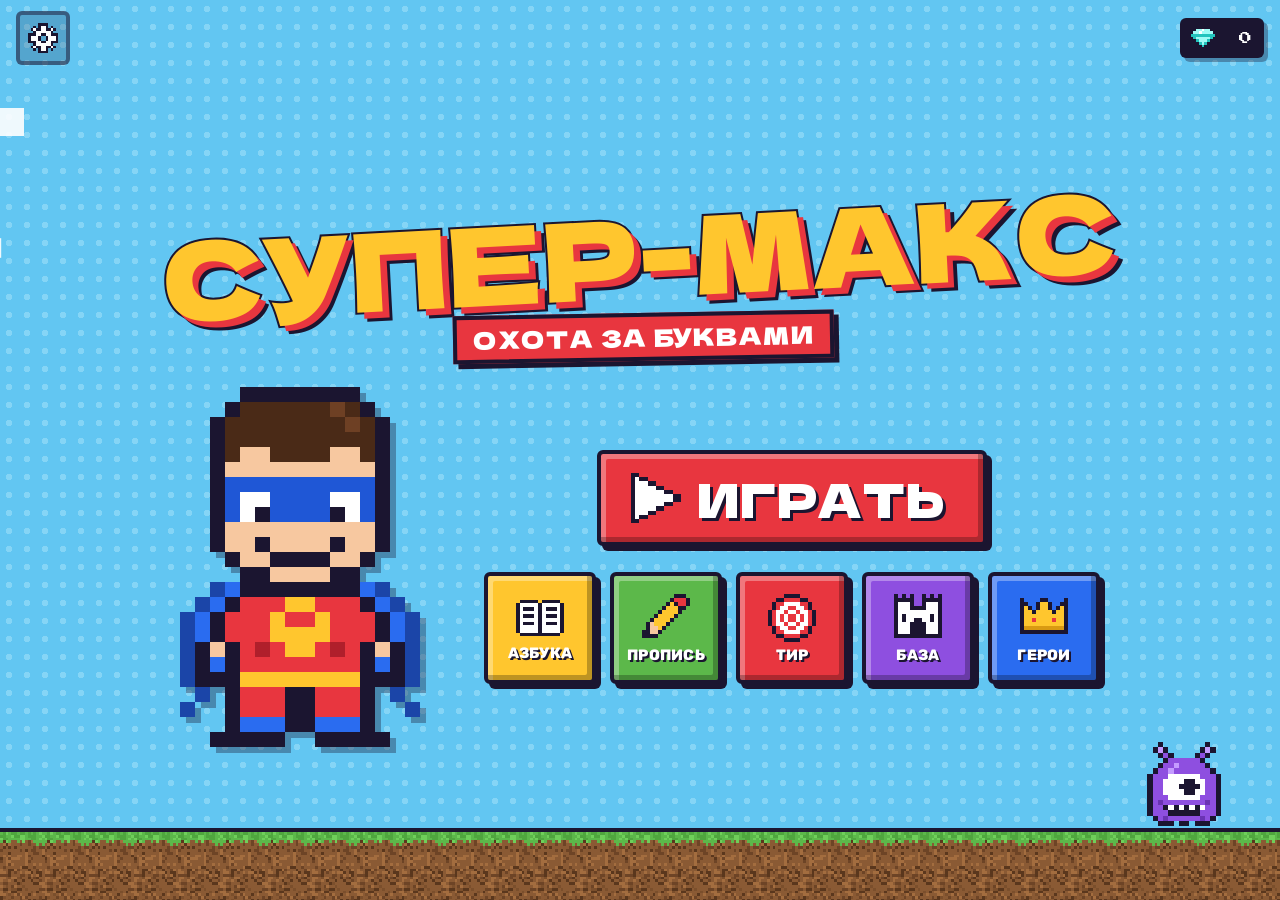
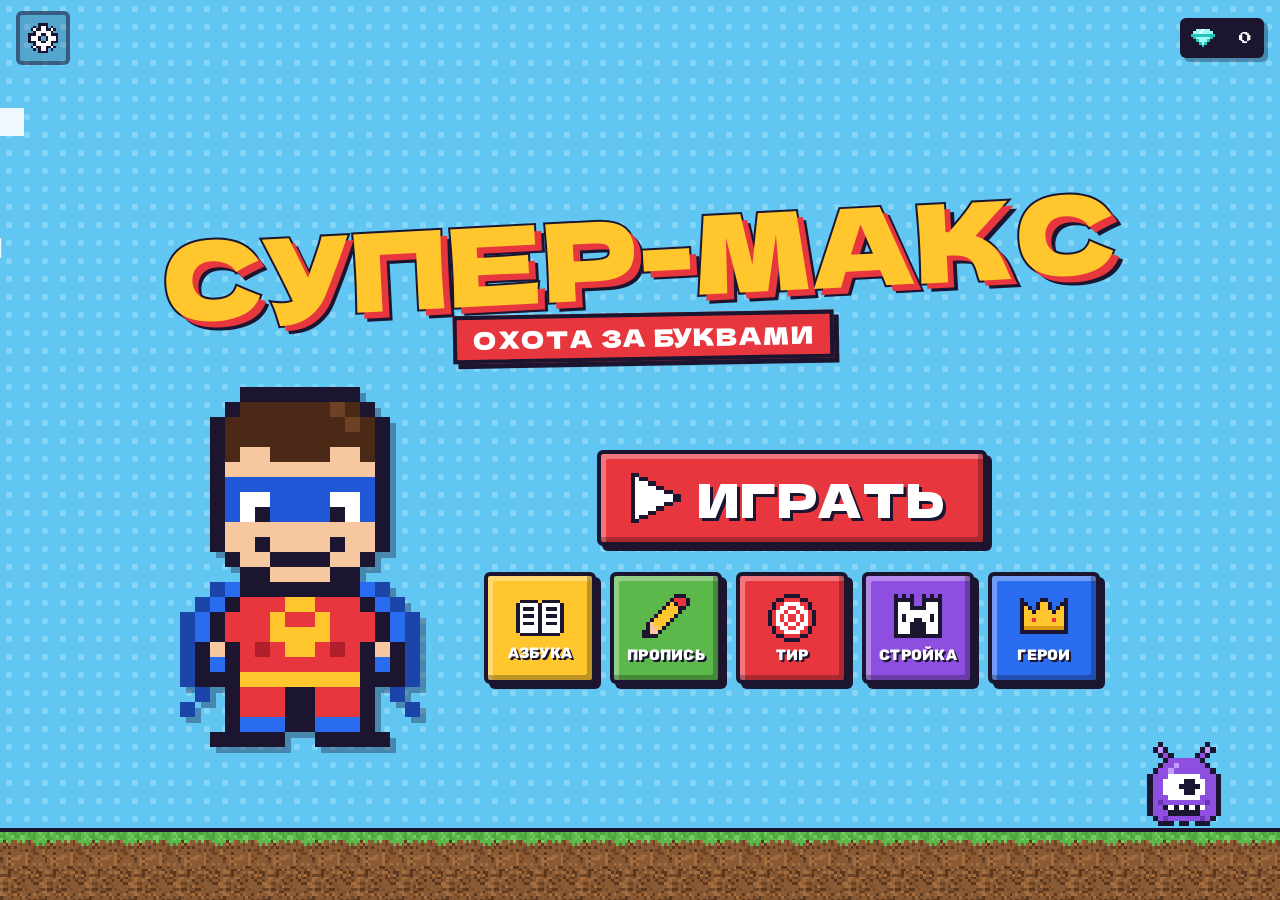
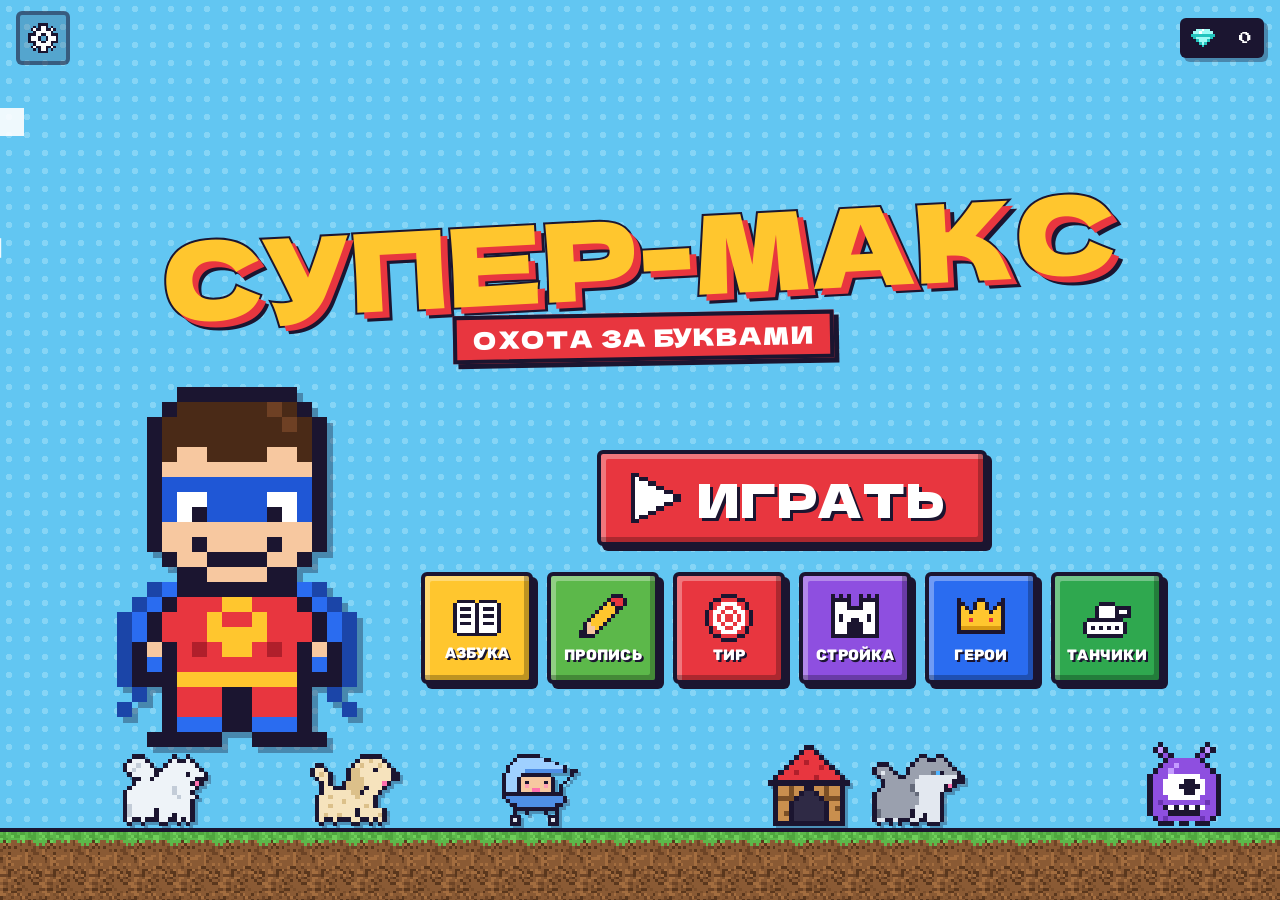
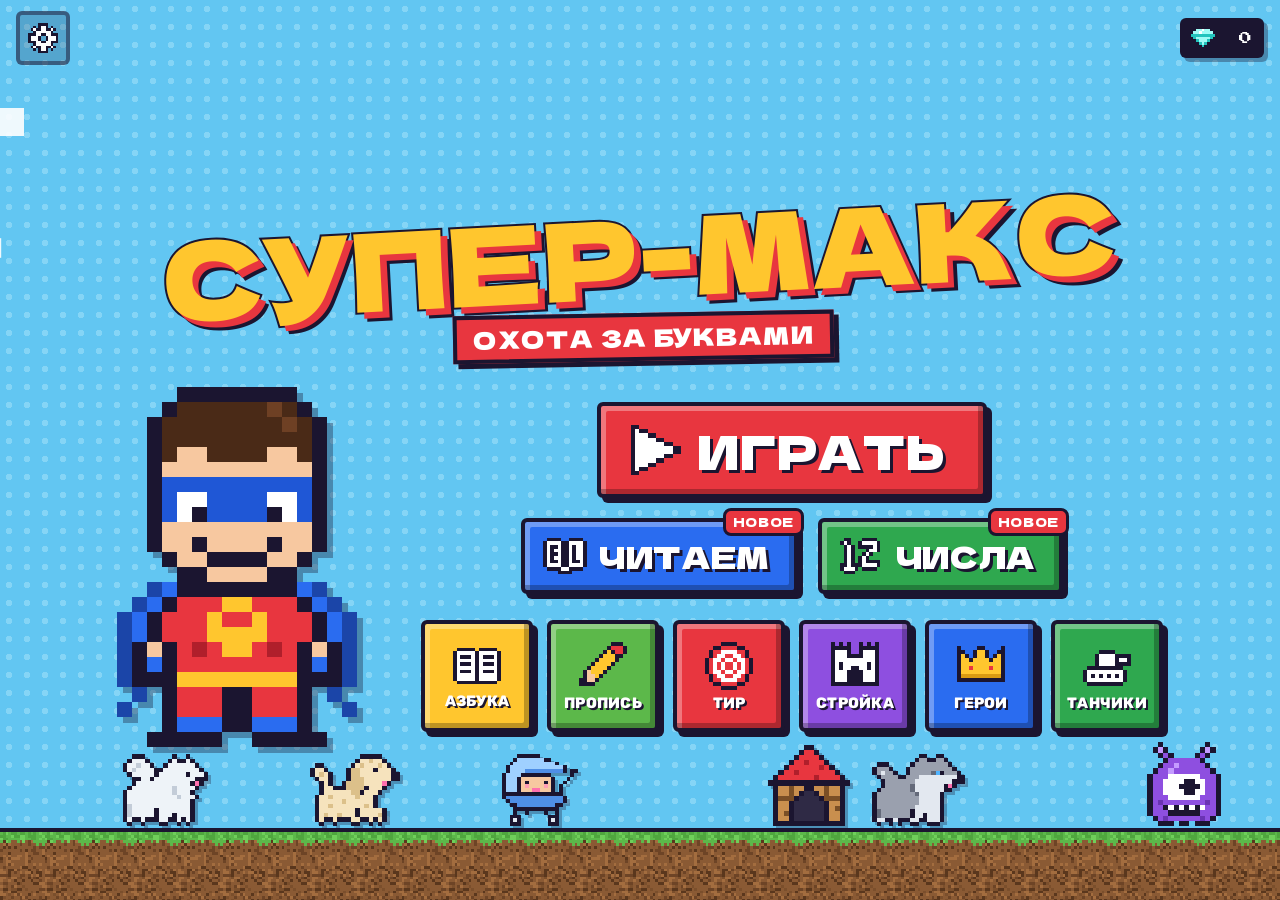
